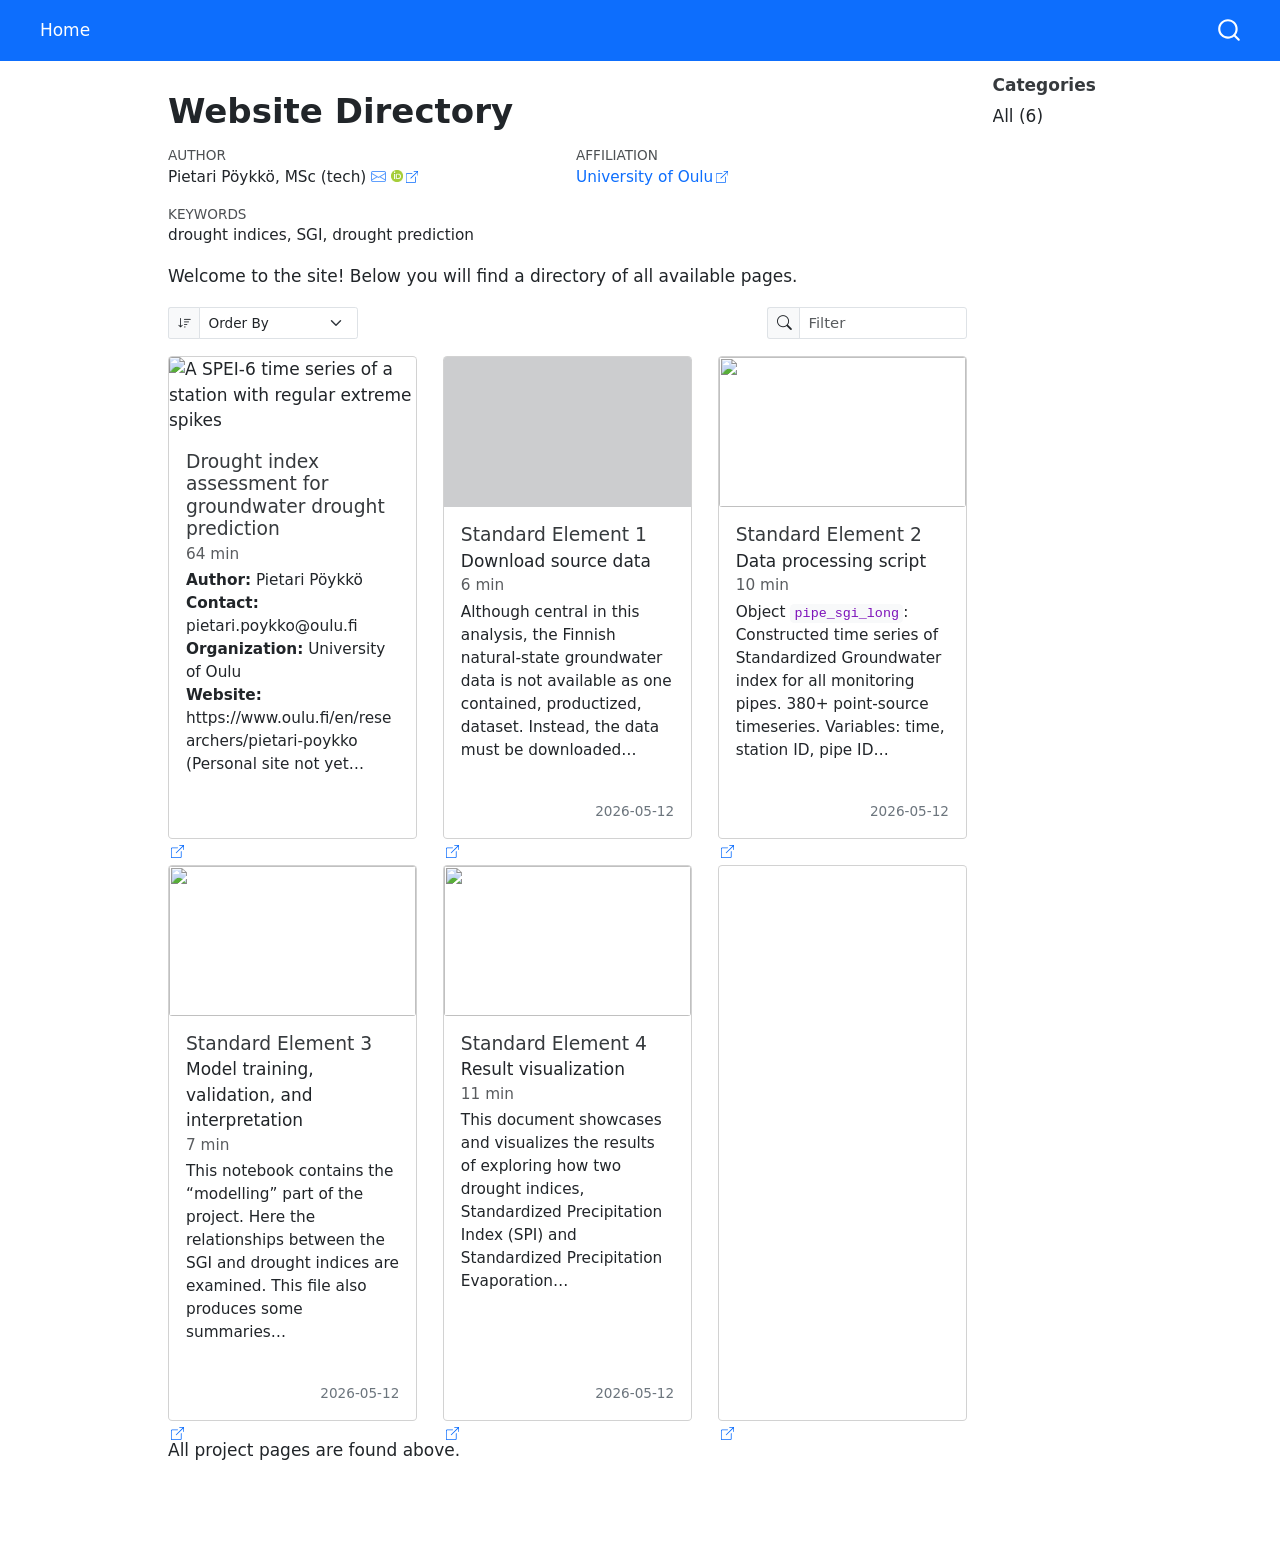
==== index.html @ c1beb2d9 "Built site for gh-pages" ====
<!DOCTYPE html>
<html xmlns="http://www.w3.org/1999/xhtml" lang="en" xml:lang="en"><head>

<meta charset="utf-8">
<meta name="generator" content="quarto-1.9.37">

<meta name="viewport" content="width=device-width, initial-scale=1.0, user-scalable=yes">

<meta name="author" content="Pietari Pöykkö">
<meta name="keywords" content="drought indices, SGI, drought prediction">

<title>Website Directory</title>
<style>

code{white-space: pre-wrap;}
span.smallcaps{font-variant: small-caps;}
div.columns{display: flex; gap: min(4vw, 1.5em);}
div.column{flex: auto; overflow-x: auto;}
div.hanging-indent{margin-left: 1.5em; text-indent: -1.5em;}
ul.task-list{list-style: none;}
ul.task-list li input[type="checkbox"] {
width: 0.8em;
margin: 0 0.8em 0.2em -1em;  vertical-align: middle;
}
</style>


<script>const headroomChanged = new CustomEvent("quarto-hrChanged", {
  detail: {},
  bubbles: true,
  cancelable: false,
  composed: false,
});

const announceDismiss = () => {
  const annEl = window.document.getElementById("quarto-announcement");
  if (annEl) {
    annEl.remove();

    const annId = annEl.getAttribute("data-announcement-id");
    window.localStorage.setItem(`quarto-announce-${annId}`, "true");
  }
};

const announceRegister = () => {
  const annEl = window.document.getElementById("quarto-announcement");
  if (annEl) {
    const annId = annEl.getAttribute("data-announcement-id");
    const isDismissed =
      window.localStorage.getItem(`quarto-announce-${annId}`) || false;
    if (isDismissed) {
      announceDismiss();
      return;
    } else {
      annEl.classList.remove("hidden");
    }

    const actionEl = annEl.querySelector(".quarto-announcement-action");
    if (actionEl) {
      actionEl.addEventListener("click", function (e) {
        e.preventDefault();
        // Hide the bar immediately
        announceDismiss();
      });
    }
  }
};

window.document.addEventListener("DOMContentLoaded", function () {
  let init = false;

  announceRegister();

  // Manage the back to top button, if one is present.
  let lastScrollTop = window.pageYOffset || document.documentElement.scrollTop;
  const scrollDownBuffer = 5;
  const scrollUpBuffer = 35;
  const btn = document.getElementById("quarto-back-to-top");
  const hideBackToTop = () => {
    btn.style.display = "none";
  };
  const showBackToTop = () => {
    btn.style.display = "inline-block";
  };
  if (btn) {
    window.document.addEventListener(
      "scroll",
      function () {
        const currentScrollTop =
          window.pageYOffset || document.documentElement.scrollTop;

        // Shows and hides the button 'intelligently' as the user scrolls
        if (currentScrollTop - scrollDownBuffer > lastScrollTop) {
          hideBackToTop();
          lastScrollTop = currentScrollTop <= 0 ? 0 : currentScrollTop;
        } else if (currentScrollTop < lastScrollTop - scrollUpBuffer) {
          showBackToTop();
          lastScrollTop = currentScrollTop <= 0 ? 0 : currentScrollTop;
        }

        // Show the button at the bottom, hides it at the top
        if (currentScrollTop <= 0) {
          hideBackToTop();
        } else if (
          window.innerHeight + currentScrollTop >=
          document.body.offsetHeight
        ) {
          showBackToTop();
        }
      },
      false
    );
  }

  function throttle(func, wait) {
    var timeout;
    return function () {
      const context = this;
      const args = arguments;
      const later = function () {
        clearTimeout(timeout);
        timeout = null;
        func.apply(context, args);
      };

      if (!timeout) {
        timeout = setTimeout(later, wait);
      }
    };
  }

  function headerOffset() {
    // Set an offset if there is are fixed top navbar
    const headerEl = window.document.querySelector("header.fixed-top");
    if (headerEl) {
      return headerEl.clientHeight;
    } else {
      return 0;
    }
  }

  function footerOffset() {
    const footerEl = window.document.querySelector("footer.footer");
    if (footerEl) {
      return footerEl.clientHeight;
    } else {
      return 0;
    }
  }

  function dashboardOffset() {
    const dashboardNavEl = window.document.getElementById(
      "quarto-dashboard-header"
    );
    if (dashboardNavEl !== null) {
      return dashboardNavEl.clientHeight;
    } else {
      return 0;
    }
  }

  function updateDocumentOffsetWithoutAnimation() {
    updateDocumentOffset(false);
  }

  function updateDocumentOffset(animated) {
    // set body offset
    const topOffset = headerOffset();
    const bodyOffset = topOffset + footerOffset() + dashboardOffset();
    const bodyEl = window.document.body;
    bodyEl.setAttribute("data-bs-offset", topOffset);
    bodyEl.style.paddingTop = topOffset + "px";

    // deal with sidebar offsets
    const sidebars = window.document.querySelectorAll(
      ".sidebar, .headroom-target"
    );
    sidebars.forEach((sidebar) => {
      if (!animated) {
        sidebar.classList.add("notransition");
        // Remove the no transition class after the animation has time to complete
        setTimeout(function () {
          sidebar.classList.remove("notransition");
        }, 201);
      }

      if (window.Headroom && sidebar.classList.contains("sidebar-unpinned")) {
        sidebar.style.top = "0";
        sidebar.style.maxHeight = "100vh";
      } else {
        sidebar.style.top = topOffset + "px";
        sidebar.style.maxHeight = "calc(100vh - " + topOffset + "px)";
      }
    });

    // allow space for footer
    const mainContainer = window.document.querySelector(".quarto-container");
    if (mainContainer) {
      mainContainer.style.minHeight = "calc(100vh - " + bodyOffset + "px)";
    }

    // link offset
    let linkStyle = window.document.querySelector("#quarto-target-style");
    if (!linkStyle) {
      linkStyle = window.document.createElement("style");
      linkStyle.setAttribute("id", "quarto-target-style");
      window.document.head.appendChild(linkStyle);
    }
    while (linkStyle.firstChild) {
      linkStyle.removeChild(linkStyle.firstChild);
    }
    if (topOffset > 0) {
      linkStyle.appendChild(
        window.document.createTextNode(`
      section:target::before {
        content: "";
        display: block;
        height: ${topOffset}px;
        margin: -${topOffset}px 0 0;
      }`)
      );
    }
    if (init) {
      window.dispatchEvent(headroomChanged);
    }
    init = true;
  }

  // initialize headroom
  var header = window.document.querySelector("#quarto-header");
  if (header && window.Headroom) {
    const headroom = new window.Headroom(header, {
      tolerance: 5,
      onPin: function () {
        const sidebars = window.document.querySelectorAll(
          ".sidebar, .headroom-target"
        );
        sidebars.forEach((sidebar) => {
          sidebar.classList.remove("sidebar-unpinned");
        });
        updateDocumentOffset();
      },
      onUnpin: function () {
        const sidebars = window.document.querySelectorAll(
          ".sidebar, .headroom-target"
        );
        sidebars.forEach((sidebar) => {
          sidebar.classList.add("sidebar-unpinned");
        });
        updateDocumentOffset();
      },
    });
    headroom.init();

    let frozen = false;
    window.quartoToggleHeadroom = function () {
      if (frozen) {
        headroom.unfreeze();
        frozen = false;
      } else {
        headroom.freeze();
        frozen = true;
      }
    };
  }

  window.addEventListener(
    "hashchange",
    function (e) {
      if (
        getComputedStyle(document.documentElement).scrollBehavior !== "smooth"
      ) {
        window.scrollTo(0, window.pageYOffset - headerOffset());
      }
    },
    false
  );

  // Observe size changed for the header
  const headerEl = window.document.querySelector("header.fixed-top");
  if (headerEl && window.ResizeObserver) {
    const observer = new window.ResizeObserver(() => {
      setTimeout(updateDocumentOffsetWithoutAnimation, 0);
    });
    observer.observe(headerEl, {
      attributes: true,
      childList: true,
      characterData: true,
    });
  } else {
    window.addEventListener(
      "resize",
      throttle(updateDocumentOffsetWithoutAnimation, 50)
    );
  }
  setTimeout(updateDocumentOffsetWithoutAnimation, 250);

  // fixup index.html links if we aren't on the filesystem
  if (window.location.protocol !== "file:") {
    const links = window.document.querySelectorAll("a");
    for (let i = 0; i < links.length; i++) {
      if (links[i].href) {
        links[i].dataset.originalHref = links[i].href;
        links[i].href = links[i].href.replace(/\/index\.html/, "/");
      }
    }

    // Fixup any sharing links that require urls
    // Append url to any sharing urls
    const sharingLinks = window.document.querySelectorAll(
      "a.sidebar-tools-main-item, a.quarto-navigation-tool, a.quarto-navbar-tools, a.quarto-navbar-tools-item"
    );
    for (let i = 0; i < sharingLinks.length; i++) {
      const sharingLink = sharingLinks[i];
      const href = sharingLink.getAttribute("href");
      if (href) {
        sharingLink.setAttribute(
          "href",
          href.replace("|url|", window.location.href)
        );
      }
    }

    // Scroll the active navigation item into view, if necessary
    const navSidebar = window.document.querySelector("nav#quarto-sidebar");
    if (navSidebar) {
      // Find the active item
      const activeItem = navSidebar.querySelector("li.sidebar-item a.active");
      if (activeItem) {
        // Wait for the scroll height and height to resolve by observing size changes on the
        // nav element that is scrollable
        const resizeObserver = new ResizeObserver((_entries) => {
          // The bottom of the element
          const elBottom = activeItem.offsetTop;
          const viewBottom = navSidebar.scrollTop + navSidebar.clientHeight;

          // The element height and scroll height are the same, then we are still loading
          if (viewBottom !== navSidebar.scrollHeight) {
            // Determine if the item isn't visible and scroll to it
            if (elBottom >= viewBottom) {
              navSidebar.scrollTop = elBottom;
            }

            // stop observing now since we've completed the scroll
            resizeObserver.unobserve(navSidebar);
          }
        });
        resizeObserver.observe(navSidebar);
      }
    }
  }
});
</script>
<script>/*!
 * headroom.js v0.12.0 - Give your page some headroom. Hide your header until you need it
 * Copyright (c) 2020 Nick Williams - http://wicky.nillia.ms/headroom.js
 * License: MIT
 */

!function(t,n){"object"==typeof exports&&"undefined"!=typeof module?module.exports=n():"function"==typeof define&&define.amd?define(n):(t=t||self).Headroom=n()}(this,function(){"use strict";function t(){return"undefined"!=typeof window}function d(t){return function(t){return t&&t.document&&function(t){return 9===t.nodeType}(t.document)}(t)?function(t){var n=t.document,o=n.body,s=n.documentElement;return{scrollHeight:function(){return Math.max(o.scrollHeight,s.scrollHeight,o.offsetHeight,s.offsetHeight,o.clientHeight,s.clientHeight)},height:function(){return t.innerHeight||s.clientHeight||o.clientHeight},scrollY:function(){return void 0!==t.pageYOffset?t.pageYOffset:(s||o.parentNode||o).scrollTop}}}(t):function(t){return{scrollHeight:function(){return Math.max(t.scrollHeight,t.offsetHeight,t.clientHeight)},height:function(){return Math.max(t.offsetHeight,t.clientHeight)},scrollY:function(){return t.scrollTop}}}(t)}function n(t,s,e){var n,o=function(){var n=!1;try{var t={get passive(){n=!0}};window.addEventListener("test",t,t),window.removeEventListener("test",t,t)}catch(t){n=!1}return n}(),i=!1,r=d(t),l=r.scrollY(),a={};function c(){var t=Math.round(r.scrollY()),n=r.height(),o=r.scrollHeight();a.scrollY=t,a.lastScrollY=l,a.direction=l<t?"down":"up",a.distance=Math.abs(t-l),a.isOutOfBounds=t<0||o<t+n,a.top=t<=s.offset[a.direction],a.bottom=o<=t+n,a.toleranceExceeded=a.distance>s.tolerance[a.direction],e(a),l=t,i=!1}function h(){i||(i=!0,n=requestAnimationFrame(c))}var u=!!o&&{passive:!0,capture:!1};return t.addEventListener("scroll",h,u),c(),{destroy:function(){cancelAnimationFrame(n),t.removeEventListener("scroll",h,u)}}}function o(t){return t===Object(t)?t:{down:t,up:t}}function s(t,n){n=n||{},Object.assign(this,s.options,n),this.classes=Object.assign({},s.options.classes,n.classes),this.elem=t,this.tolerance=o(this.tolerance),this.offset=o(this.offset),this.initialised=!1,this.frozen=!1}return s.prototype={constructor:s,init:function(){return s.cutsTheMustard&&!this.initialised&&(this.addClass("initial"),this.initialised=!0,setTimeout(function(t){t.scrollTracker=n(t.scroller,{offset:t.offset,tolerance:t.tolerance},t.update.bind(t))},100,this)),this},destroy:function(){this.initialised=!1,Object.keys(this.classes).forEach(this.removeClass,this),this.scrollTracker.destroy()},unpin:function(){!this.hasClass("pinned")&&this.hasClass("unpinned")||(this.addClass("unpinned"),this.removeClass("pinned"),this.onUnpin&&this.onUnpin.call(this))},pin:function(){this.hasClass("unpinned")&&(this.addClass("pinned"),this.removeClass("unpinned"),this.onPin&&this.onPin.call(this))},freeze:function(){this.frozen=!0,this.addClass("frozen")},unfreeze:function(){this.frozen=!1,this.removeClass("frozen")},top:function(){this.hasClass("top")||(this.addClass("top"),this.removeClass("notTop"),this.onTop&&this.onTop.call(this))},notTop:function(){this.hasClass("notTop")||(this.addClass("notTop"),this.removeClass("top"),this.onNotTop&&this.onNotTop.call(this))},bottom:function(){this.hasClass("bottom")||(this.addClass("bottom"),this.removeClass("notBottom"),this.onBottom&&this.onBottom.call(this))},notBottom:function(){this.hasClass("notBottom")||(this.addClass("notBottom"),this.removeClass("bottom"),this.onNotBottom&&this.onNotBottom.call(this))},shouldUnpin:function(t){return"down"===t.direction&&!t.top&&t.toleranceExceeded},shouldPin:function(t){return"up"===t.direction&&t.toleranceExceeded||t.top},addClass:function(t){this.elem.classList.add.apply(this.elem.classList,this.classes[t].split(" "))},removeClass:function(t){this.elem.classList.remove.apply(this.elem.classList,this.classes[t].split(" "))},hasClass:function(t){return this.classes[t].split(" ").every(function(t){return this.classList.contains(t)},this.elem)},update:function(t){t.isOutOfBounds||!0!==this.frozen&&(t.top?this.top():this.notTop(),t.bottom?this.bottom():this.notBottom(),this.shouldUnpin(t)?this.unpin():this.shouldPin(t)&&this.pin())}},s.options={tolerance:{up:0,down:0},offset:0,scroller:t()?window:null,classes:{frozen:"headroom--frozen",pinned:"headroom--pinned",unpinned:"headroom--unpinned",top:"headroom--top",notTop:"headroom--not-top",bottom:"headroom--bottom",notBottom:"headroom--not-bottom",initial:"headroom"}},s.cutsTheMustard=!!(t()&&function(){}.bind&&"classList"in document.documentElement&&Object.assign&&Object.keys&&requestAnimationFrame),s});
</script>
<script>/*!
 * clipboard.js v2.0.11
 * https://clipboardjs.com/
 *
 * Licensed MIT © Zeno Rocha
 */
!function(t,e){"object"==typeof exports&&"object"==typeof module?module.exports=e():"function"==typeof define&&define.amd?define([],e):"object"==typeof exports?exports.ClipboardJS=e():t.ClipboardJS=e()}(this,function(){return n={686:function(t,e,n){"use strict";n.d(e,{default:function(){return b}});var e=n(279),i=n.n(e),e=n(370),u=n.n(e),e=n(817),r=n.n(e);function c(t){try{return document.execCommand(t)}catch(t){return}}var a=function(t){t=r()(t);return c("cut"),t};function o(t,e){var n,o,t=(n=t,o="rtl"===document.documentElement.getAttribute("dir"),(t=document.createElement("textarea")).style.fontSize="12pt",t.style.border="0",t.style.padding="0",t.style.margin="0",t.style.position="absolute",t.style[o?"right":"left"]="-9999px",o=window.pageYOffset||document.documentElement.scrollTop,t.style.top="".concat(o,"px"),t.setAttribute("readonly",""),t.value=n,t);return e.container.appendChild(t),e=r()(t),c("copy"),t.remove(),e}var f=function(t){var e=1<arguments.length&&void 0!==arguments[1]?arguments[1]:{container:document.body},n="";return"string"==typeof t?n=o(t,e):t instanceof HTMLInputElement&&!["text","search","url","tel","password"].includes(null==t?void 0:t.type)?n=o(t.value,e):(n=r()(t),c("copy")),n};function l(t){return(l="function"==typeof Symbol&&"symbol"==typeof Symbol.iterator?function(t){return typeof t}:function(t){return t&&"function"==typeof Symbol&&t.constructor===Symbol&&t!==Symbol.prototype?"symbol":typeof t})(t)}var s=function(){var t=0<arguments.length&&void 0!==arguments[0]?arguments[0]:{},e=t.action,n=void 0===e?"copy":e,o=t.container,e=t.target,t=t.text;if("copy"!==n&&"cut"!==n)throw new Error('Invalid "action" value, use either "copy" or "cut"');if(void 0!==e){if(!e||"object"!==l(e)||1!==e.nodeType)throw new Error('Invalid "target" value, use a valid Element');if("copy"===n&&e.hasAttribute("disabled"))throw new Error('Invalid "target" attribute. Please use "readonly" instead of "disabled" attribute');if("cut"===n&&(e.hasAttribute("readonly")||e.hasAttribute("disabled")))throw new Error('Invalid "target" attribute. You can\'t cut text from elements with "readonly" or "disabled" attributes')}return t?f(t,{container:o}):e?"cut"===n?a(e):f(e,{container:o}):void 0};function p(t){return(p="function"==typeof Symbol&&"symbol"==typeof Symbol.iterator?function(t){return typeof t}:function(t){return t&&"function"==typeof Symbol&&t.constructor===Symbol&&t!==Symbol.prototype?"symbol":typeof t})(t)}function d(t,e){for(var n=0;n<e.length;n++){var o=e[n];o.enumerable=o.enumerable||!1,o.configurable=!0,"value"in o&&(o.writable=!0),Object.defineProperty(t,o.key,o)}}function y(t,e){return(y=Object.setPrototypeOf||function(t,e){return t.__proto__=e,t})(t,e)}function h(n){var o=function(){if("undefined"==typeof Reflect||!Reflect.construct)return!1;if(Reflect.construct.sham)return!1;if("function"==typeof Proxy)return!0;try{return Date.prototype.toString.call(Reflect.construct(Date,[],function(){})),!0}catch(t){return!1}}();return function(){var t,e=v(n);return t=o?(t=v(this).constructor,Reflect.construct(e,arguments,t)):e.apply(this,arguments),e=this,!(t=t)||"object"!==p(t)&&"function"!=typeof t?function(t){if(void 0!==t)return t;throw new ReferenceError("this hasn't been initialised - super() hasn't been called")}(e):t}}function v(t){return(v=Object.setPrototypeOf?Object.getPrototypeOf:function(t){return t.__proto__||Object.getPrototypeOf(t)})(t)}function m(t,e){t="data-clipboard-".concat(t);if(e.hasAttribute(t))return e.getAttribute(t)}var b=function(){!function(t,e){if("function"!=typeof e&&null!==e)throw new TypeError("Super expression must either be null or a function");t.prototype=Object.create(e&&e.prototype,{constructor:{value:t,writable:!0,configurable:!0}}),e&&y(t,e)}(r,i());var t,e,n,o=h(r);function r(t,e){var n;return function(t){if(!(t instanceof r))throw new TypeError("Cannot call a class as a function")}(this),(n=o.call(this)).resolveOptions(e),n.listenClick(t),n}return t=r,n=[{key:"copy",value:function(t){var e=1<arguments.length&&void 0!==arguments[1]?arguments[1]:{container:document.body};return f(t,e)}},{key:"cut",value:function(t){return a(t)}},{key:"isSupported",value:function(){var t=0<arguments.length&&void 0!==arguments[0]?arguments[0]:["copy","cut"],t="string"==typeof t?[t]:t,e=!!document.queryCommandSupported;return t.forEach(function(t){e=e&&!!document.queryCommandSupported(t)}),e}}],(e=[{key:"resolveOptions",value:function(){var t=0<arguments.length&&void 0!==arguments[0]?arguments[0]:{};this.action="function"==typeof t.action?t.action:this.defaultAction,this.target="function"==typeof t.target?t.target:this.defaultTarget,this.text="function"==typeof t.text?t.text:this.defaultText,this.container="object"===p(t.container)?t.container:document.body}},{key:"listenClick",value:function(t){var e=this;this.listener=u()(t,"click",function(t){return e.onClick(t)})}},{key:"onClick",value:function(t){var e=t.delegateTarget||t.currentTarget,n=this.action(e)||"copy",t=s({action:n,container:this.container,target:this.target(e),text:this.text(e)});this.emit(t?"success":"error",{action:n,text:t,trigger:e,clearSelection:function(){e&&e.focus(),window.getSelection().removeAllRanges()}})}},{key:"defaultAction",value:function(t){return m("action",t)}},{key:"defaultTarget",value:function(t){t=m("target",t);if(t)return document.querySelector(t)}},{key:"defaultText",value:function(t){return m("text",t)}},{key:"destroy",value:function(){this.listener.destroy()}}])&&d(t.prototype,e),n&&d(t,n),r}()},828:function(t){var e;"undefined"==typeof Element||Element.prototype.matches||((e=Element.prototype).matches=e.matchesSelector||e.mozMatchesSelector||e.msMatchesSelector||e.oMatchesSelector||e.webkitMatchesSelector),t.exports=function(t,e){for(;t&&9!==t.nodeType;){if("function"==typeof t.matches&&t.matches(e))return t;t=t.parentNode}}},438:function(t,e,n){var u=n(828);function i(t,e,n,o,r){var i=function(e,n,t,o){return function(t){t.delegateTarget=u(t.target,n),t.delegateTarget&&o.call(e,t)}}.apply(this,arguments);return t.addEventListener(n,i,r),{destroy:function(){t.removeEventListener(n,i,r)}}}t.exports=function(t,e,n,o,r){return"function"==typeof t.addEventListener?i.apply(null,arguments):"function"==typeof n?i.bind(null,document).apply(null,arguments):("string"==typeof t&&(t=document.querySelectorAll(t)),Array.prototype.map.call(t,function(t){return i(t,e,n,o,r)}))}},879:function(t,n){n.node=function(t){return void 0!==t&&t instanceof HTMLElement&&1===t.nodeType},n.nodeList=function(t){var e=Object.prototype.toString.call(t);return void 0!==t&&("[object NodeList]"===e||"[object HTMLCollection]"===e)&&"length"in t&&(0===t.length||n.node(t[0]))},n.string=function(t){return"string"==typeof t||t instanceof String},n.fn=function(t){return"[object Function]"===Object.prototype.toString.call(t)}},370:function(t,e,n){var f=n(879),l=n(438);t.exports=function(t,e,n){if(!t&&!e&&!n)throw new Error("Missing required arguments");if(!f.string(e))throw new TypeError("Second argument must be a String");if(!f.fn(n))throw new TypeError("Third argument must be a Function");if(f.node(t))return c=e,a=n,(u=t).addEventListener(c,a),{destroy:function(){u.removeEventListener(c,a)}};if(f.nodeList(t))return o=t,r=e,i=n,Array.prototype.forEach.call(o,function(t){t.addEventListener(r,i)}),{destroy:function(){Array.prototype.forEach.call(o,function(t){t.removeEventListener(r,i)})}};if(f.string(t))return t=t,e=e,n=n,l(document.body,t,e,n);throw new TypeError("First argument must be a String, HTMLElement, HTMLCollection, or NodeList");var o,r,i,u,c,a}},817:function(t){t.exports=function(t){var e,n="SELECT"===t.nodeName?(t.focus(),t.value):"INPUT"===t.nodeName||"TEXTAREA"===t.nodeName?((e=t.hasAttribute("readonly"))||t.setAttribute("readonly",""),t.select(),t.setSelectionRange(0,t.value.length),e||t.removeAttribute("readonly"),t.value):(t.hasAttribute("contenteditable")&&t.focus(),n=window.getSelection(),(e=document.createRange()).selectNodeContents(t),n.removeAllRanges(),n.addRange(e),n.toString());return n}},279:function(t){function e(){}e.prototype={on:function(t,e,n){var o=this.e||(this.e={});return(o[t]||(o[t]=[])).push({fn:e,ctx:n}),this},once:function(t,e,n){var o=this;function r(){o.off(t,r),e.apply(n,arguments)}return r._=e,this.on(t,r,n)},emit:function(t){for(var e=[].slice.call(arguments,1),n=((this.e||(this.e={}))[t]||[]).slice(),o=0,r=n.length;o<r;o++)n[o].fn.apply(n[o].ctx,e);return this},off:function(t,e){var n=this.e||(this.e={}),o=n[t],r=[];if(o&&e)for(var i=0,u=o.length;i<u;i++)o[i].fn!==e&&o[i].fn._!==e&&r.push(o[i]);return r.length?n[t]=r:delete n[t],this}},t.exports=e,t.exports.TinyEmitter=e}},r={},o.n=function(t){var e=t&&t.__esModule?function(){return t.default}:function(){return t};return o.d(e,{a:e}),e},o.d=function(t,e){for(var n in e)o.o(e,n)&&!o.o(t,n)&&Object.defineProperty(t,n,{enumerable:!0,get:e[n]})},o.o=function(t,e){return Object.prototype.hasOwnProperty.call(t,e)},o(686).default;function o(t){if(r[t])return r[t].exports;var e=r[t]={exports:{}};return n[t](e,e.exports,o),e.exports}var n,r});</script>
<script>/*! @algolia/autocomplete-js 1.19.1 | MIT License | © Algolia, Inc. and contributors | https://github.com/algolia/autocomplete */
!function(e,t){"object"==typeof exports&&"undefined"!=typeof module?t(exports):"function"==typeof define&&define.amd?define(["exports"],t):t((e="undefined"!=typeof globalThis?globalThis:e||self)["@algolia/autocomplete-js"]={})}(this,(function(e){"use strict";function t(e,t){var n=Object.keys(e);if(Object.getOwnPropertySymbols){var r=Object.getOwnPropertySymbols(e);t&&(r=r.filter((function(t){return Object.getOwnPropertyDescriptor(e,t).enumerable}))),n.push.apply(n,r)}return n}function n(e){for(var n=1;n<arguments.length;n++){var r=null!=arguments[n]?arguments[n]:{};n%2?t(Object(r),!0).forEach((function(t){o(e,t,r[t])})):Object.getOwnPropertyDescriptors?Object.defineProperties(e,Object.getOwnPropertyDescriptors(r)):t(Object(r)).forEach((function(t){Object.defineProperty(e,t,Object.getOwnPropertyDescriptor(r,t))}))}return e}function r(e){return r="function"==typeof Symbol&&"symbol"==typeof Symbol.iterator?function(e){return typeof e}:function(e){return e&&"function"==typeof Symbol&&e.constructor===Symbol&&e!==Symbol.prototype?"symbol":typeof e},r(e)}function o(e,t,n){return(t=function(e){var t=function(e,t){if("object"!=typeof e||null===e)return e;var n=e[Symbol.toPrimitive];if(void 0!==n){var r=n.call(e,t||"default");if("object"!=typeof r)return r;throw new TypeError("@@toPrimitive must return a primitive value.")}return("string"===t?String:Number)(e)}(e,"string");return"symbol"==typeof t?t:String(t)}(t))in e?Object.defineProperty(e,t,{value:n,enumerable:!0,configurable:!0,writable:!0}):e[t]=n,e}function i(){return i=Object.assign?Object.assign.bind():function(e){for(var t=1;t<arguments.length;t++){var n=arguments[t];for(var r in n)Object.prototype.hasOwnProperty.call(n,r)&&(e[r]=n[r])}return e},i.apply(this,arguments)}function u(e,t){if(null==e)return{};var n,r,o=function(e,t){if(null==e)return{};var n,r,o={},i=Object.keys(e);for(r=0;r<i.length;r++)n=i[r],t.indexOf(n)>=0||(o[n]=e[n]);return o}(e,t);if(Object.getOwnPropertySymbols){var i=Object.getOwnPropertySymbols(e);for(r=0;r<i.length;r++)n=i[r],t.indexOf(n)>=0||Object.prototype.propertyIsEnumerable.call(e,n)&&(o[n]=e[n])}return o}function a(e,t){return function(e){if(Array.isArray(e))return e}(e)||function(e,t){var n=null==e?null:"undefined"!=typeof Symbol&&e[Symbol.iterator]||e["@@iterator"];if(null!=n){var r,o,i,u,a=[],l=!0,c=!1;try{if(i=(n=n.call(e)).next,0===t){if(Object(n)!==n)return;l=!1}else for(;!(l=(r=i.call(n)).done)&&(a.push(r.value),a.length!==t);l=!0);}catch(e){c=!0,o=e}finally{try{if(!l&&null!=n.return&&(u=n.return(),Object(u)!==u))return}finally{if(c)throw o}}return a}}(e,t)||c(e,t)||function(){throw new TypeError("Invalid attempt to destructure non-iterable instance.\nIn order to be iterable, non-array objects must have a [Symbol.iterator]() method.")}()}function l(e){return function(e){if(Array.isArray(e))return s(e)}(e)||function(e){if("undefined"!=typeof Symbol&&null!=e[Symbol.iterator]||null!=e["@@iterator"])return Array.from(e)}(e)||c(e)||function(){throw new TypeError("Invalid attempt to spread non-iterable instance.\nIn order to be iterable, non-array objects must have a [Symbol.iterator]() method.")}()}function c(e,t){if(e){if("string"==typeof e)return s(e,t);var n=Object.prototype.toString.call(e).slice(8,-1);return"Object"===n&&e.constructor&&(n=e.constructor.name),"Map"===n||"Set"===n?Array.from(e):"Arguments"===n||/^(?:Ui|I)nt(?:8|16|32)(?:Clamped)?Array$/.test(n)?s(e,t):void 0}}function s(e,t){(null==t||t>e.length)&&(t=e.length);for(var n=0,r=new Array(t);n<t;n++)r[n]=e[n];return r}function f(e){return{current:e}}function p(e,t){var n=void 0;return function(){for(var r=arguments.length,o=new Array(r),i=0;i<r;i++)o[i]=arguments[i];n&&clearTimeout(n),n=setTimeout((function(){return e.apply(void 0,o)}),t)}}function m(e){return e.reduce((function(e,t){return e.concat(t)}),[])}var v=0;function d(){return"autocomplete-".concat(v++)}function y(e,t){return t.reduce((function(e,t){return e&&e[t]}),e)}function b(e){return 0===e.collections.length?0:e.collections.reduce((function(e,t){return e+t.items.length}),0)}function g(e){return e!==Object(e)}function h(e,t){if(e===t)return!0;if(g(e)||g(t)||"function"==typeof e||"function"==typeof t)return e===t;if(Object.keys(e).length!==Object.keys(t).length)return!1;for(var n=0,r=Object.keys(e);n<r.length;n++){var o=r[n];if(!(o in t))return!1;if(!h(e[o],t[o]))return!1}return!0}var _=function(){};var O="1.19.1",S=[{segment:"autocomplete-core",version:O}];function j(e){var t=e.item,n=e.items,r=void 0===n?[]:n;return{index:t.__autocomplete_indexName,items:[t],positions:[1+r.findIndex((function(e){return e.objectID===t.objectID}))],queryID:t.__autocomplete_queryID,algoliaSource:["autocomplete"]}}function P(e,t){return function(e){if(Array.isArray(e))return e}(e)||function(e,t){var n=null==e?null:"undefined"!=typeof Symbol&&e[Symbol.iterator]||e["@@iterator"];if(null!=n){var r,o,i,u,a=[],l=!0,c=!1;try{if(i=(n=n.call(e)).next,0===t){if(Object(n)!==n)return;l=!1}else for(;!(l=(r=i.call(n)).done)&&(a.push(r.value),a.length!==t);l=!0);}catch(e){c=!0,o=e}finally{try{if(!l&&null!=n.return&&(u=n.return(),Object(u)!==u))return}finally{if(c)throw o}}return a}}(e,t)||function(e,t){if(!e)return;if("string"==typeof e)return w(e,t);var n=Object.prototype.toString.call(e).slice(8,-1);"Object"===n&&e.constructor&&(n=e.constructor.name);if("Map"===n||"Set"===n)return Array.from(e);if("Arguments"===n||/^(?:Ui|I)nt(?:8|16|32)(?:Clamped)?Array$/.test(n))return w(e,t)}(e,t)||function(){throw new TypeError("Invalid attempt to destructure non-iterable instance.\nIn order to be iterable, non-array objects must have a [Symbol.iterator]() method.")}()}function w(e,t){(null==t||t>e.length)&&(t=e.length);for(var n=0,r=new Array(t);n<t;n++)r[n]=e[n];return r}var I=["items"],A=["items"];function E(e){return E="function"==typeof Symbol&&"symbol"==typeof Symbol.iterator?function(e){return typeof e}:function(e){return e&&"function"==typeof Symbol&&e.constructor===Symbol&&e!==Symbol.prototype?"symbol":typeof e},E(e)}function D(e){return function(e){if(Array.isArray(e))return C(e)}(e)||function(e){if("undefined"!=typeof Symbol&&null!=e[Symbol.iterator]||null!=e["@@iterator"])return Array.from(e)}(e)||function(e,t){if(!e)return;if("string"==typeof e)return C(e,t);var n=Object.prototype.toString.call(e).slice(8,-1);"Object"===n&&e.constructor&&(n=e.constructor.name);if("Map"===n||"Set"===n)return Array.from(e);if("Arguments"===n||/^(?:Ui|I)nt(?:8|16|32)(?:Clamped)?Array$/.test(n))return C(e,t)}(e)||function(){throw new TypeError("Invalid attempt to spread non-iterable instance.\nIn order to be iterable, non-array objects must have a [Symbol.iterator]() method.")}()}function C(e,t){(null==t||t>e.length)&&(t=e.length);for(var n=0,r=new Array(t);n<t;n++)r[n]=e[n];return r}function k(e,t){if(null==e)return{};var n,r,o=function(e,t){if(null==e)return{};var n,r,o={},i=Object.keys(e);for(r=0;r<i.length;r++)n=i[r],t.indexOf(n)>=0||(o[n]=e[n]);return o}(e,t);if(Object.getOwnPropertySymbols){var i=Object.getOwnPropertySymbols(e);for(r=0;r<i.length;r++)n=i[r],t.indexOf(n)>=0||Object.prototype.propertyIsEnumerable.call(e,n)&&(o[n]=e[n])}return o}function x(e,t){var n=Object.keys(e);if(Object.getOwnPropertySymbols){var r=Object.getOwnPropertySymbols(e);t&&(r=r.filter((function(t){return Object.getOwnPropertyDescriptor(e,t).enumerable}))),n.push.apply(n,r)}return n}function N(e){for(var t=1;t<arguments.length;t++){var n=null!=arguments[t]?arguments[t]:{};t%2?x(Object(n),!0).forEach((function(t){T(e,t,n[t])})):Object.getOwnPropertyDescriptors?Object.defineProperties(e,Object.getOwnPropertyDescriptors(n)):x(Object(n)).forEach((function(t){Object.defineProperty(e,t,Object.getOwnPropertyDescriptor(n,t))}))}return e}function T(e,t,n){return(t=function(e){var t=function(e,t){if("object"!==E(e)||null===e)return e;var n=e[Symbol.toPrimitive];if(void 0!==n){var r=n.call(e,t||"default");if("object"!==E(r))return r;throw new TypeError("@@toPrimitive must return a primitive value.")}return("string"===t?String:Number)(e)}(e,"string");return"symbol"===E(t)?t:String(t)}(t))in e?Object.defineProperty(e,t,{value:n,enumerable:!0,configurable:!0,writable:!0}):e[t]=n,e}function q(e){for(var t=arguments.length>1&&void 0!==arguments[1]?arguments[1]:20,n=[],r=0;r<e.objectIDs.length;r+=t)n.push(N(N({},e),{},{objectIDs:e.objectIDs.slice(r,r+t)}));return n}function B(e){return e.map((function(e){var t=e.items,n=k(e,I);return N(N({},n),{},{objectIDs:(null==t?void 0:t.map((function(e){return e.objectID})))||n.objectIDs})}))}function R(e){var t,n,r,o=(t=P((e.version||"").split(".").map(Number),2),n=t[0],r=t[1],n>=3||2===n&&r>=4||1===n&&r>=10);function i(t,n,r){if(o&&void 0!==r){var i=r[0].__autocomplete_algoliaCredentials,u={"X-Algolia-Application-Id":i.appId,"X-Algolia-API-Key":i.apiKey};e.apply(void 0,[t].concat(D(n),[{headers:u}]))}else e.apply(void 0,[t].concat(D(n)))}return{init:function(t,n){e("init",{appId:t,apiKey:n})},setAuthenticatedUserToken:function(t){e("setAuthenticatedUserToken",t)},setUserToken:function(t){e("setUserToken",t)},clickedObjectIDsAfterSearch:function(){for(var e=arguments.length,t=new Array(e),n=0;n<e;n++)t[n]=arguments[n];t.length>0&&i("clickedObjectIDsAfterSearch",B(t),t[0].items)},clickedObjectIDs:function(){for(var e=arguments.length,t=new Array(e),n=0;n<e;n++)t[n]=arguments[n];t.length>0&&i("clickedObjectIDs",B(t),t[0].items)},clickedFilters:function(){for(var t=arguments.length,n=new Array(t),r=0;r<t;r++)n[r]=arguments[r];n.length>0&&e.apply(void 0,["clickedFilters"].concat(n))},convertedObjectIDsAfterSearch:function(){for(var e=arguments.length,t=new Array(e),n=0;n<e;n++)t[n]=arguments[n];t.length>0&&i("convertedObjectIDsAfterSearch",B(t),t[0].items)},convertedObjectIDs:function(){for(var e=arguments.length,t=new Array(e),n=0;n<e;n++)t[n]=arguments[n];t.length>0&&i("convertedObjectIDs",B(t),t[0].items)},convertedFilters:function(){for(var t=arguments.length,n=new Array(t),r=0;r<t;r++)n[r]=arguments[r];n.length>0&&e.apply(void 0,["convertedFilters"].concat(n))},viewedObjectIDs:function(){for(var e=arguments.length,t=new Array(e),n=0;n<e;n++)t[n]=arguments[n];t.length>0&&t.reduce((function(e,t){var n=t.items,r=k(t,A);return[].concat(D(e),D(q(N(N({},r),{},{objectIDs:(null==n?void 0:n.map((function(e){return e.objectID})))||r.objectIDs})).map((function(e){return{items:n,payload:e}}))))}),[]).forEach((function(e){var t=e.items;return i("viewedObjectIDs",[e.payload],t)}))},viewedFilters:function(){for(var t=arguments.length,n=new Array(t),r=0;r<t;r++)n[r]=arguments[r];n.length>0&&e.apply(void 0,["viewedFilters"].concat(n))}}}function L(e){var t=e.items.reduce((function(e,t){var n;return e[t.__autocomplete_indexName]=(null!==(n=e[t.__autocomplete_indexName])&&void 0!==n?n:[]).concat(t),e}),{});return Object.keys(t).map((function(e){return{index:e,items:t[e],algoliaSource:["autocomplete"]}}))}function F(e){return e.objectID&&e.__autocomplete_indexName&&e.__autocomplete_queryID}function U(e){return U="function"==typeof Symbol&&"symbol"==typeof Symbol.iterator?function(e){return typeof e}:function(e){return e&&"function"==typeof Symbol&&e.constructor===Symbol&&e!==Symbol.prototype?"symbol":typeof e},U(e)}function M(e){return function(e){if(Array.isArray(e))return H(e)}(e)||function(e){if("undefined"!=typeof Symbol&&null!=e[Symbol.iterator]||null!=e["@@iterator"])return Array.from(e)}(e)||function(e,t){if(!e)return;if("string"==typeof e)return H(e,t);var n=Object.prototype.toString.call(e).slice(8,-1);"Object"===n&&e.constructor&&(n=e.constructor.name);if("Map"===n||"Set"===n)return Array.from(e);if("Arguments"===n||/^(?:Ui|I)nt(?:8|16|32)(?:Clamped)?Array$/.test(n))return H(e,t)}(e)||function(){throw new TypeError("Invalid attempt to spread non-iterable instance.\nIn order to be iterable, non-array objects must have a [Symbol.iterator]() method.")}()}function H(e,t){(null==t||t>e.length)&&(t=e.length);for(var n=0,r=new Array(t);n<t;n++)r[n]=e[n];return r}function V(e,t){var n=Object.keys(e);if(Object.getOwnPropertySymbols){var r=Object.getOwnPropertySymbols(e);t&&(r=r.filter((function(t){return Object.getOwnPropertyDescriptor(e,t).enumerable}))),n.push.apply(n,r)}return n}function W(e){for(var t=1;t<arguments.length;t++){var n=null!=arguments[t]?arguments[t]:{};t%2?V(Object(n),!0).forEach((function(t){Q(e,t,n[t])})):Object.getOwnPropertyDescriptors?Object.defineProperties(e,Object.getOwnPropertyDescriptors(n)):V(Object(n)).forEach((function(t){Object.defineProperty(e,t,Object.getOwnPropertyDescriptor(n,t))}))}return e}function Q(e,t,n){return(t=function(e){var t=function(e,t){if("object"!==U(e)||null===e)return e;var n=e[Symbol.toPrimitive];if(void 0!==n){var r=n.call(e,t||"default");if("object"!==U(r))return r;throw new TypeError("@@toPrimitive must return a primitive value.")}return("string"===t?String:Number)(e)}(e,"string");return"symbol"===U(t)?t:String(t)}(t))in e?Object.defineProperty(e,t,{value:n,enumerable:!0,configurable:!0,writable:!0}):e[t]=n,e}var K="2.15.0",$="https://cdn.jsdelivr.net/npm/search-insights@".concat(K,"/dist/search-insights.min.js"),z=p((function(e){var t=e.onItemsChange,n=e.items,r=e.insights,o=e.state;t({insights:r,insightsEvents:L({items:n}).map((function(e){return W({eventName:"Items Viewed"},e)})),state:o})}),400);function G(e){var t=function(e){return W({onItemsChange:function(e){var t=e.insights,n=e.insightsEvents,r=e.state;t.viewedObjectIDs.apply(t,M(n.map((function(e){return W(W({},e),{},{algoliaSource:J(e.algoliaSource,r.context)})}))))},onSelect:function(e){var t=e.insights,n=e.insightsEvents,r=e.state;t.clickedObjectIDsAfterSearch.apply(t,M(n.map((function(e){return W(W({},e),{},{algoliaSource:J(e.algoliaSource,r.context)})}))))},onActive:_,__autocomplete_clickAnalytics:!0},e)}(e),n=t.insightsClient,r=t.insightsInitParams,o=t.onItemsChange,i=t.onSelect,u=t.onActive,a=t.__autocomplete_clickAnalytics,l=n;if(n||function(e){if("undefined"!=typeof window)e({window:window})}((function(e){var t=e.window,n=t.AlgoliaAnalyticsObject||"aa";"string"==typeof n&&(l=t[n]),l||(t.AlgoliaAnalyticsObject=n,t[n]||(t[n]=function(){t[n].queue||(t[n].queue=[]);for(var e=arguments.length,r=new Array(e),o=0;o<e;o++)r[o]=arguments[o];t[n].queue.push(r)}),t[n].version=K,l=t[n],function(e){var t="[Autocomplete]: Could not load search-insights.js. Please load it manually following https://alg.li/insights-autocomplete";try{var n=e.document.createElement("script");n.async=!0,n.src=$,n.onerror=function(){console.error(t)},document.body.appendChild(n)}catch(e){console.error(t)}}(t))})),!l)return{};r&&l("init",W({partial:!0},r));var c=R(l),s=f([]),m=p((function(e){var t=e.state;if(t.isOpen){var n=t.collections.reduce((function(e,t){return[].concat(M(e),M(t.items))}),[]).filter(F);h(s.current.map((function(e){return e.objectID})),n.map((function(e){return e.objectID})))||(s.current=n,n.length>0&&z({onItemsChange:o,items:n,insights:c,state:t}))}}),0);return{name:"aa.algoliaInsightsPlugin",subscribe:function(e){var t=e.setContext,n=e.onSelect,r=e.onActive;function o(e){t({algoliaInsightsPlugin:{__algoliaSearchParameters:W(W({},a?{clickAnalytics:!0}:{}),e?{userToken:X(e)}:{}),insights:c}})}l("addAlgoliaAgent","insights-plugin"),o(),l("onUserTokenChange",(function(e){o(e)})),l("getUserToken",null,(function(e,t){o(t)})),n((function(e){var t=e.item,n=e.state,r=e.event,o=e.source;F(t)&&i({state:n,event:r,insights:c,item:t,insightsEvents:[W({eventName:"Item Selected"},j({item:t,items:o.getItems().filter(F)}))]})})),r((function(e){var t=e.item,n=e.source,r=e.state,o=e.event;F(t)&&u({state:r,event:o,insights:c,item:t,insightsEvents:[W({eventName:"Item Active"},j({item:t,items:n.getItems().filter(F)}))]})}))},onStateChange:function(e){var t=e.state;m({state:t})},__autocomplete_pluginOptions:e}}function J(){var e,t=arguments.length>0&&void 0!==arguments[0]?arguments[0]:[],n=arguments.length>1?arguments[1]:void 0;return[].concat(M(t),["autocomplete-internal"],M(null!==(e=n.algoliaInsightsPlugin)&&void 0!==e&&e.__automaticInsights?["autocomplete-automatic"]:[]))}function X(e){return"number"==typeof e?e.toString():e}function Y(e,t){var n=t;return{then:function(t,r){return Y(e.then(ee(t,n,e),ee(r,n,e)),n)},catch:function(t){return Y(e.catch(ee(t,n,e)),n)},finally:function(t){return t&&n.onCancelList.push(t),Y(e.finally(ee(t&&function(){return n.onCancelList=[],t()},n,e)),n)},cancel:function(){n.isCanceled=!0;var e=n.onCancelList;n.onCancelList=[],e.forEach((function(e){e()}))},isCanceled:function(){return!0===n.isCanceled}}}function Z(e){return Y(e,{isCanceled:!1,onCancelList:[]})}function ee(e,t,n){return e?function(n){return t.isCanceled?n:e(n)}:n}var te,ne=!0;function re(e,t,n,r){if(!n)return null;if(e<0&&(null===t||null!==r&&0===t))return n+e;var o=(null===t?-1:t)+e;return o<=-1||o>=n?null===r?null:0:o}function oe(e,t){var n=Object.keys(e);if(Object.getOwnPropertySymbols){var r=Object.getOwnPropertySymbols(e);t&&(r=r.filter((function(t){return Object.getOwnPropertyDescriptor(e,t).enumerable}))),n.push.apply(n,r)}return n}function ie(e){for(var t=1;t<arguments.length;t++){var n=null!=arguments[t]?arguments[t]:{};t%2?oe(Object(n),!0).forEach((function(t){ue(e,t,n[t])})):Object.getOwnPropertyDescriptors?Object.defineProperties(e,Object.getOwnPropertyDescriptors(n)):oe(Object(n)).forEach((function(t){Object.defineProperty(e,t,Object.getOwnPropertyDescriptor(n,t))}))}return e}function ue(e,t,n){return(t=function(e){var t=function(e,t){if("object"!==ae(e)||null===e)return e;var n=e[Symbol.toPrimitive];if(void 0!==n){var r=n.call(e,t||"default");if("object"!==ae(r))return r;throw new TypeError("@@toPrimitive must return a primitive value.")}return("string"===t?String:Number)(e)}(e,"string");return"symbol"===ae(t)?t:String(t)}(t))in e?Object.defineProperty(e,t,{value:n,enumerable:!0,configurable:!0,writable:!0}):e[t]=n,e}function ae(e){return ae="function"==typeof Symbol&&"symbol"==typeof Symbol.iterator?function(e){return typeof e}:function(e){return e&&"function"==typeof Symbol&&e.constructor===Symbol&&e!==Symbol.prototype?"symbol":typeof e},ae(e)}function le(e,t){var n="undefined"!=typeof Symbol&&e[Symbol.iterator]||e["@@iterator"];if(!n){if(Array.isArray(e)||(n=function(e,t){if(!e)return;if("string"==typeof e)return ce(e,t);var n=Object.prototype.toString.call(e).slice(8,-1);"Object"===n&&e.constructor&&(n=e.constructor.name);if("Map"===n||"Set"===n)return Array.from(e);if("Arguments"===n||/^(?:Ui|I)nt(?:8|16|32)(?:Clamped)?Array$/.test(n))return ce(e,t)}(e))||t&&e&&"number"==typeof e.length){n&&(e=n);var r=0,o=function(){};return{s:o,n:function(){return r>=e.length?{done:!0}:{done:!1,value:e[r++]}},e:function(e){throw e},f:o}}throw new TypeError("Invalid attempt to iterate non-iterable instance.\nIn order to be iterable, non-array objects must have a [Symbol.iterator]() method.")}var i,u=!0,a=!1;return{s:function(){n=n.call(e)},n:function(){var e=n.next();return u=e.done,e},e:function(e){a=!0,i=e},f:function(){try{u||null==n.return||n.return()}finally{if(a)throw i}}}}function ce(e,t){(null==t||t>e.length)&&(t=e.length);for(var n=0,r=new Array(t);n<t;n++)r[n]=e[n];return r}var se=function(e,t){var n,r=!1,o=[],i=le(e);try{for(i.s();!(n=i.n()).done;){var u,a,l,c=null===(u=n.value.__autocomplete_pluginOptions)||void 0===u||null===(a=(l=u).awaitSubmit)||void 0===a?void 0:a.call(l);if("number"==typeof c)o.push(c);else if(!0===c){r=!0;break}}}catch(e){i.e(e)}finally{i.f()}return r?t.wait():o.length>0?t.wait(Math.max.apply(Math,o)):void 0};function fe(e){var t=function(e){var t=e.collections.map((function(e){return e.items.length})).reduce((function(e,t,n){var r=(e[n-1]||0)+t;return e.push(r),e}),[]).reduce((function(t,n){return n<=e.activeItemId?t+1:t}),0);return e.collections[t]}(e);if(!t)return null;var n=t.items[function(e){for(var t=e.state,n=e.collection,r=!1,o=0,i=0;!1===r;){var u=t.collections[o];if(u===n){r=!0;break}i+=u.items.length,o++}return t.activeItemId-i}({state:e,collection:t})],r=t.source;return{item:n,itemInputValue:r.getItemInputValue({item:n,state:e}),itemUrl:r.getItemUrl({item:n,state:e}),source:r}}function pe(e,t,n){return[e,null==n?void 0:n.sourceId,t].filter(Boolean).join("-").replace(/\s/g,"")}var me=/((gt|sm)-|galaxy nexus)|samsung[- ]|samsungbrowser/i;function ve(e){return e.nativeEvent||e}function de(e){return de="function"==typeof Symbol&&"symbol"==typeof Symbol.iterator?function(e){return typeof e}:function(e){return e&&"function"==typeof Symbol&&e.constructor===Symbol&&e!==Symbol.prototype?"symbol":typeof e},de(e)}function ye(e,t){var n=Object.keys(e);if(Object.getOwnPropertySymbols){var r=Object.getOwnPropertySymbols(e);t&&(r=r.filter((function(t){return Object.getOwnPropertyDescriptor(e,t).enumerable}))),n.push.apply(n,r)}return n}function be(e,t,n){return(t=function(e){var t=function(e,t){if("object"!==de(e)||null===e)return e;var n=e[Symbol.toPrimitive];if(void 0!==n){var r=n.call(e,t||"default");if("object"!==de(r))return r;throw new TypeError("@@toPrimitive must return a primitive value.")}return("string"===t?String:Number)(e)}(e,"string");return"symbol"===de(t)?t:String(t)}(t))in e?Object.defineProperty(e,t,{value:n,enumerable:!0,configurable:!0,writable:!0}):e[t]=n,e}function ge(e,t,n){var r,o=t.initialState;return{getState:function(){return o},dispatch:function(r,i){var u=function(e){for(var t=1;t<arguments.length;t++){var n=null!=arguments[t]?arguments[t]:{};t%2?ye(Object(n),!0).forEach((function(t){be(e,t,n[t])})):Object.getOwnPropertyDescriptors?Object.defineProperties(e,Object.getOwnPropertyDescriptors(n)):ye(Object(n)).forEach((function(t){Object.defineProperty(e,t,Object.getOwnPropertyDescriptor(n,t))}))}return e}({},o);o=e(o,{type:r,props:t,payload:i}),n({state:o,prevState:u})},pendingRequests:(r=[],{add:function(e){return r.push(e),e.finally((function(){r=r.filter((function(t){return t!==e}))}))},cancelAll:function(){r.forEach((function(e){return e.cancel()}))},isEmpty:function(){return 0===r.length},wait:function(e){return ne?(ne=!1,te=e?Promise.race([Promise.all(r),new Promise((function(t){return setTimeout(t,e)}))]):Promise.all(r),te.then((function(){ne=!0}))):te}})}}function he(e){return he="function"==typeof Symbol&&"symbol"==typeof Symbol.iterator?function(e){return typeof e}:function(e){return e&&"function"==typeof Symbol&&e.constructor===Symbol&&e!==Symbol.prototype?"symbol":typeof e},he(e)}function _e(e,t){var n=Object.keys(e);if(Object.getOwnPropertySymbols){var r=Object.getOwnPropertySymbols(e);t&&(r=r.filter((function(t){return Object.getOwnPropertyDescriptor(e,t).enumerable}))),n.push.apply(n,r)}return n}function Oe(e){for(var t=1;t<arguments.length;t++){var n=null!=arguments[t]?arguments[t]:{};t%2?_e(Object(n),!0).forEach((function(t){Se(e,t,n[t])})):Object.getOwnPropertyDescriptors?Object.defineProperties(e,Object.getOwnPropertyDescriptors(n)):_e(Object(n)).forEach((function(t){Object.defineProperty(e,t,Object.getOwnPropertyDescriptor(n,t))}))}return e}function Se(e,t,n){return(t=function(e){var t=function(e,t){if("object"!==he(e)||null===e)return e;var n=e[Symbol.toPrimitive];if(void 0!==n){var r=n.call(e,t||"default");if("object"!==he(r))return r;throw new TypeError("@@toPrimitive must return a primitive value.")}return("string"===t?String:Number)(e)}(e,"string");return"symbol"===he(t)?t:String(t)}(t))in e?Object.defineProperty(e,t,{value:n,enumerable:!0,configurable:!0,writable:!0}):e[t]=n,e}function je(e){return je="function"==typeof Symbol&&"symbol"==typeof Symbol.iterator?function(e){return typeof e}:function(e){return e&&"function"==typeof Symbol&&e.constructor===Symbol&&e!==Symbol.prototype?"symbol":typeof e},je(e)}function Pe(e){return function(e){if(Array.isArray(e))return we(e)}(e)||function(e){if("undefined"!=typeof Symbol&&null!=e[Symbol.iterator]||null!=e["@@iterator"])return Array.from(e)}(e)||function(e,t){if(!e)return;if("string"==typeof e)return we(e,t);var n=Object.prototype.toString.call(e).slice(8,-1);"Object"===n&&e.constructor&&(n=e.constructor.name);if("Map"===n||"Set"===n)return Array.from(e);if("Arguments"===n||/^(?:Ui|I)nt(?:8|16|32)(?:Clamped)?Array$/.test(n))return we(e,t)}(e)||function(){throw new TypeError("Invalid attempt to spread non-iterable instance.\nIn order to be iterable, non-array objects must have a [Symbol.iterator]() method.")}()}function we(e,t){(null==t||t>e.length)&&(t=e.length);for(var n=0,r=new Array(t);n<t;n++)r[n]=e[n];return r}function Ie(e,t){var n=Object.keys(e);if(Object.getOwnPropertySymbols){var r=Object.getOwnPropertySymbols(e);t&&(r=r.filter((function(t){return Object.getOwnPropertyDescriptor(e,t).enumerable}))),n.push.apply(n,r)}return n}function Ae(e){for(var t=1;t<arguments.length;t++){var n=null!=arguments[t]?arguments[t]:{};t%2?Ie(Object(n),!0).forEach((function(t){Ee(e,t,n[t])})):Object.getOwnPropertyDescriptors?Object.defineProperties(e,Object.getOwnPropertyDescriptors(n)):Ie(Object(n)).forEach((function(t){Object.defineProperty(e,t,Object.getOwnPropertyDescriptor(n,t))}))}return e}function Ee(e,t,n){return(t=function(e){var t=function(e,t){if("object"!==je(e)||null===e)return e;var n=e[Symbol.toPrimitive];if(void 0!==n){var r=n.call(e,t||"default");if("object"!==je(r))return r;throw new TypeError("@@toPrimitive must return a primitive value.")}return("string"===t?String:Number)(e)}(e,"string");return"symbol"===je(t)?t:String(t)}(t))in e?Object.defineProperty(e,t,{value:n,enumerable:!0,configurable:!0,writable:!0}):e[t]=n,e}function De(e,t){var n,r="undefined"!=typeof window?window:{},o=e.plugins||[];return Ae(Ae({debug:!1,openOnFocus:!1,enterKeyHint:void 0,ignoreCompositionEvents:!1,placeholder:"",autoFocus:!1,defaultActiveItemId:null,stallThreshold:300,insights:void 0,environment:r,shouldPanelOpen:function(e){return b(e.state)>0},reshape:function(e){return e.sources}},e),{},{id:null!==(n=e.id)&&void 0!==n?n:d(),plugins:o,initialState:Ae({activeItemId:null,query:"",completion:null,collections:[],isOpen:!1,status:"idle",context:{}},e.initialState),onStateChange:function(t){var n;null===(n=e.onStateChange)||void 0===n||n.call(e,t),o.forEach((function(e){var n;return null===(n=e.onStateChange)||void 0===n?void 0:n.call(e,t)}))},onSubmit:function(t){var n;null===(n=e.onSubmit)||void 0===n||n.call(e,t),o.forEach((function(e){var n;return null===(n=e.onSubmit)||void 0===n?void 0:n.call(e,t)}))},onReset:function(t){var n;null===(n=e.onReset)||void 0===n||n.call(e,t),o.forEach((function(e){var n;return null===(n=e.onReset)||void 0===n?void 0:n.call(e,t)}))},getSources:function(n){return Promise.all([].concat(Pe(o.map((function(e){return e.getSources}))),[e.getSources]).filter(Boolean).map((function(e){return function(e,t){var n=[];return Promise.resolve(e(t)).then((function(e){return Promise.all(e.filter((function(e){return Boolean(e)})).map((function(e){if(e.sourceId,n.includes(e.sourceId))throw new Error("[Autocomplete] The `sourceId` ".concat(JSON.stringify(e.sourceId)," is not unique."));n.push(e.sourceId);var t={getItemInputValue:function(e){return e.state.query},getItemUrl:function(){},onSelect:function(e){(0,e.setIsOpen)(!1)},onActive:_,onResolve:_};Object.keys(t).forEach((function(e){t[e].__default=!0}));var r=ie(ie({},t),e);return Promise.resolve(r)})))}))}(e,n)}))).then((function(e){return m(e)})).then((function(e){return e.map((function(e){return Ae(Ae({},e),{},{onSelect:function(n){e.onSelect(n),t.forEach((function(e){var t;return null===(t=e.onSelect)||void 0===t?void 0:t.call(e,n)}))},onActive:function(n){e.onActive(n),t.forEach((function(e){var t;return null===(t=e.onActive)||void 0===t?void 0:t.call(e,n)}))},onResolve:function(n){e.onResolve(n),t.forEach((function(e){var t;return null===(t=e.onResolve)||void 0===t?void 0:t.call(e,n)}))}})}))}))},navigator:Ae({navigate:function(e){var t=e.itemUrl;r.location.assign(t)},navigateNewTab:function(e){var t=e.itemUrl,n=r.open(t,"_blank","noopener");null==n||n.focus()},navigateNewWindow:function(e){var t=e.itemUrl;r.open(t,"_blank","noopener")}},e.navigator)})}function Ce(e){return Ce="function"==typeof Symbol&&"symbol"==typeof Symbol.iterator?function(e){return typeof e}:function(e){return e&&"function"==typeof Symbol&&e.constructor===Symbol&&e!==Symbol.prototype?"symbol":typeof e},Ce(e)}function ke(e,t){var n=Object.keys(e);if(Object.getOwnPropertySymbols){var r=Object.getOwnPropertySymbols(e);t&&(r=r.filter((function(t){return Object.getOwnPropertyDescriptor(e,t).enumerable}))),n.push.apply(n,r)}return n}function xe(e){for(var t=1;t<arguments.length;t++){var n=null!=arguments[t]?arguments[t]:{};t%2?ke(Object(n),!0).forEach((function(t){Ne(e,t,n[t])})):Object.getOwnPropertyDescriptors?Object.defineProperties(e,Object.getOwnPropertyDescriptors(n)):ke(Object(n)).forEach((function(t){Object.defineProperty(e,t,Object.getOwnPropertyDescriptor(n,t))}))}return e}function Ne(e,t,n){return(t=function(e){var t=function(e,t){if("object"!==Ce(e)||null===e)return e;var n=e[Symbol.toPrimitive];if(void 0!==n){var r=n.call(e,t||"default");if("object"!==Ce(r))return r;throw new TypeError("@@toPrimitive must return a primitive value.")}return("string"===t?String:Number)(e)}(e,"string");return"symbol"===Ce(t)?t:String(t)}(t))in e?Object.defineProperty(e,t,{value:n,enumerable:!0,configurable:!0,writable:!0}):e[t]=n,e}function Te(e){return Te="function"==typeof Symbol&&"symbol"==typeof Symbol.iterator?function(e){return typeof e}:function(e){return e&&"function"==typeof Symbol&&e.constructor===Symbol&&e!==Symbol.prototype?"symbol":typeof e},Te(e)}function qe(e,t){var n=Object.keys(e);if(Object.getOwnPropertySymbols){var r=Object.getOwnPropertySymbols(e);t&&(r=r.filter((function(t){return Object.getOwnPropertyDescriptor(e,t).enumerable}))),n.push.apply(n,r)}return n}function Be(e){for(var t=1;t<arguments.length;t++){var n=null!=arguments[t]?arguments[t]:{};t%2?qe(Object(n),!0).forEach((function(t){Re(e,t,n[t])})):Object.getOwnPropertyDescriptors?Object.defineProperties(e,Object.getOwnPropertyDescriptors(n)):qe(Object(n)).forEach((function(t){Object.defineProperty(e,t,Object.getOwnPropertyDescriptor(n,t))}))}return e}function Re(e,t,n){return(t=function(e){var t=function(e,t){if("object"!==Te(e)||null===e)return e;var n=e[Symbol.toPrimitive];if(void 0!==n){var r=n.call(e,t||"default");if("object"!==Te(r))return r;throw new TypeError("@@toPrimitive must return a primitive value.")}return("string"===t?String:Number)(e)}(e,"string");return"symbol"===Te(t)?t:String(t)}(t))in e?Object.defineProperty(e,t,{value:n,enumerable:!0,configurable:!0,writable:!0}):e[t]=n,e}function Le(e){return function(e){if(Array.isArray(e))return Fe(e)}(e)||function(e){if("undefined"!=typeof Symbol&&null!=e[Symbol.iterator]||null!=e["@@iterator"])return Array.from(e)}(e)||function(e,t){if(!e)return;if("string"==typeof e)return Fe(e,t);var n=Object.prototype.toString.call(e).slice(8,-1);"Object"===n&&e.constructor&&(n=e.constructor.name);if("Map"===n||"Set"===n)return Array.from(e);if("Arguments"===n||/^(?:Ui|I)nt(?:8|16|32)(?:Clamped)?Array$/.test(n))return Fe(e,t)}(e)||function(){throw new TypeError("Invalid attempt to spread non-iterable instance.\nIn order to be iterable, non-array objects must have a [Symbol.iterator]() method.")}()}function Fe(e,t){(null==t||t>e.length)&&(t=e.length);for(var n=0,r=new Array(t);n<t;n++)r[n]=e[n];return r}function Ue(e){return Boolean(e.execute)}function Me(e,t,n){if(o=e,Boolean(null==o?void 0:o.execute)){var r="algolia"===e.requesterId?Object.assign.apply(Object,[{}].concat(Le(Object.keys(n.context).map((function(e){var t;return null===(t=n.context[e])||void 0===t?void 0:t.__algoliaSearchParameters}))))):{};return Be(Be({},e),{},{requests:e.queries.map((function(n){return{query:"algolia"===e.requesterId?Be(Be({},n),{},{params:Be(Be({},r),n.params)}):n,sourceId:t,transformResponse:e.transformResponse}}))})}var o;return{items:e,sourceId:t}}function He(e){var t=e.reduce((function(e,t){if(!Ue(t))return e.push(t),e;var n=t.searchClient,r=t.execute,o=t.requesterId,i=t.requests,u=e.find((function(e){return Ue(t)&&Ue(e)&&e.searchClient===n&&Boolean(o)&&e.requesterId===o}));if(u){var a;(a=u.items).push.apply(a,Le(i))}else{var l={execute:r,requesterId:o,items:i,searchClient:n};e.push(l)}return e}),[]).map((function(e){if(!Ue(e))return Promise.resolve(e);var t=e,n=t.execute,r=t.items;return n({searchClient:t.searchClient,requests:r})}));return Promise.all(t).then((function(e){return m(e)}))}function Ve(e,t,n){return t.map((function(t){var r,o=e.filter((function(e){return e.sourceId===t.sourceId})),i=o.map((function(e){return e.items})),u=o[0].transformResponse,a=u?u({results:r=i,hits:r.map((function(e){return e.hits})).filter(Boolean),facetHits:r.map((function(e){var t;return null===(t=e.facetHits)||void 0===t?void 0:t.map((function(e){return{label:e.value,count:e.count,_highlightResult:{label:{value:e.highlighted}}}}))})).filter(Boolean)}):i;return t.onResolve({source:t,results:i,items:a,state:n.getState()}),a.every(Boolean),'The `getItems` function from source "'.concat(t.sourceId,'" must return an array of items but returned ').concat(JSON.stringify(void 0),".\n\nDid you forget to return items?\n\nSee: https://www.algolia.com/doc/ui-libraries/autocomplete/core-concepts/sources/#param-getitems"),{source:t,items:a}}))}function We(e){return We="function"==typeof Symbol&&"symbol"==typeof Symbol.iterator?function(e){return typeof e}:function(e){return e&&"function"==typeof Symbol&&e.constructor===Symbol&&e!==Symbol.prototype?"symbol":typeof e},We(e)}var Qe=["event","nextState","props","query","refresh","store"];function Ke(e,t){var n=Object.keys(e);if(Object.getOwnPropertySymbols){var r=Object.getOwnPropertySymbols(e);t&&(r=r.filter((function(t){return Object.getOwnPropertyDescriptor(e,t).enumerable}))),n.push.apply(n,r)}return n}function $e(e){for(var t=1;t<arguments.length;t++){var n=null!=arguments[t]?arguments[t]:{};t%2?Ke(Object(n),!0).forEach((function(t){ze(e,t,n[t])})):Object.getOwnPropertyDescriptors?Object.defineProperties(e,Object.getOwnPropertyDescriptors(n)):Ke(Object(n)).forEach((function(t){Object.defineProperty(e,t,Object.getOwnPropertyDescriptor(n,t))}))}return e}function ze(e,t,n){return(t=function(e){var t=function(e,t){if("object"!==We(e)||null===e)return e;var n=e[Symbol.toPrimitive];if(void 0!==n){var r=n.call(e,t||"default");if("object"!==We(r))return r;throw new TypeError("@@toPrimitive must return a primitive value.")}return("string"===t?String:Number)(e)}(e,"string");return"symbol"===We(t)?t:String(t)}(t))in e?Object.defineProperty(e,t,{value:n,enumerable:!0,configurable:!0,writable:!0}):e[t]=n,e}function Ge(e,t){if(null==e)return{};var n,r,o=function(e,t){if(null==e)return{};var n,r,o={},i=Object.keys(e);for(r=0;r<i.length;r++)n=i[r],t.indexOf(n)>=0||(o[n]=e[n]);return o}(e,t);if(Object.getOwnPropertySymbols){var i=Object.getOwnPropertySymbols(e);for(r=0;r<i.length;r++)n=i[r],t.indexOf(n)>=0||Object.prototype.propertyIsEnumerable.call(e,n)&&(o[n]=e[n])}return o}var Je,Xe,Ye,Ze=null,et=(Je=-1,Xe=-1,Ye=void 0,function(e){var t=++Je;return Promise.resolve(e).then((function(e){return Ye&&t<Xe?Ye:(Xe=t,Ye=e,e)}))});function tt(e){var t=e.event,n=e.nextState,r=void 0===n?{}:n,o=e.props,i=e.query,u=e.refresh,a=e.store,l=Ge(e,Qe);Ze&&o.environment.clearTimeout(Ze);var c=l.setCollections,s=l.setIsOpen,f=l.setQuery,p=l.setActiveItemId,v=l.setStatus,d=l.setContext;if(f(i),p(o.defaultActiveItemId),!i&&!1===o.openOnFocus){var y,b=a.getState().collections.map((function(e){return $e($e({},e),{},{items:[]})}));v("idle"),c(b),s(null!==(y=r.isOpen)&&void 0!==y?y:o.shouldPanelOpen({state:a.getState()}));var g=Z(et(b).then((function(){return Promise.resolve()})));return a.pendingRequests.add(g)}v("loading"),Ze=o.environment.setTimeout((function(){v("stalled")}),o.stallThreshold);var h=Z(et(o.getSources($e({query:i,refresh:u,state:a.getState()},l)).then((function(e){return Promise.all(e.map((function(e){return Promise.resolve(e.getItems($e({query:i,refresh:u,state:a.getState()},l))).then((function(t){return Me(t,e.sourceId,a.getState())}))}))).then(He).then((function(t){var n,r=t.some((function(e){return function(e){return!Array.isArray(e)&&Boolean(null==e?void 0:e._automaticInsights)}(e.items)}));r&&d({algoliaInsightsPlugin:$e($e({},(null===(n=a.getState().context)||void 0===n?void 0:n.algoliaInsightsPlugin)||{}),{},{__automaticInsights:r})});return Ve(t,e,a)})).then((function(e){return function(e){var t=e.collections,n=e.props,r=e.state,o=t.reduce((function(e,t){return xe(xe({},e),{},Ne({},t.source.sourceId,xe(xe({},t.source),{},{getItems:function(){return m(t.items)}})))}),{}),i=n.plugins.reduce((function(e,t){return t.reshape?t.reshape(e):e}),{sourcesBySourceId:o,state:r}).sourcesBySourceId;return m(n.reshape({sourcesBySourceId:i,sources:Object.values(i),state:r})).filter(Boolean).map((function(e){return{source:e,items:e.getItems()}}))}({collections:e,props:o,state:a.getState()})}))})))).then((function(e){var n;v("idle"),c(e);var f=o.shouldPanelOpen({state:a.getState()});s(null!==(n=r.isOpen)&&void 0!==n?n:o.openOnFocus&&!i&&f||f);var p=fe(a.getState());if(null!==a.getState().activeItemId&&p){var m=p.item,d=p.itemInputValue,y=p.itemUrl,b=p.source;b.onActive($e({event:t,item:m,itemInputValue:d,itemUrl:y,refresh:u,source:b,state:a.getState()},l))}})).finally((function(){v("idle"),Ze&&o.environment.clearTimeout(Ze)}));return a.pendingRequests.add(h)}function nt(e){return nt="function"==typeof Symbol&&"symbol"==typeof Symbol.iterator?function(e){return typeof e}:function(e){return e&&"function"==typeof Symbol&&e.constructor===Symbol&&e!==Symbol.prototype?"symbol":typeof e},nt(e)}var rt=["event","props","refresh","store"];function ot(e,t){var n=Object.keys(e);if(Object.getOwnPropertySymbols){var r=Object.getOwnPropertySymbols(e);t&&(r=r.filter((function(t){return Object.getOwnPropertyDescriptor(e,t).enumerable}))),n.push.apply(n,r)}return n}function it(e){for(var t=1;t<arguments.length;t++){var n=null!=arguments[t]?arguments[t]:{};t%2?ot(Object(n),!0).forEach((function(t){ut(e,t,n[t])})):Object.getOwnPropertyDescriptors?Object.defineProperties(e,Object.getOwnPropertyDescriptors(n)):ot(Object(n)).forEach((function(t){Object.defineProperty(e,t,Object.getOwnPropertyDescriptor(n,t))}))}return e}function ut(e,t,n){return(t=function(e){var t=function(e,t){if("object"!==nt(e)||null===e)return e;var n=e[Symbol.toPrimitive];if(void 0!==n){var r=n.call(e,t||"default");if("object"!==nt(r))return r;throw new TypeError("@@toPrimitive must return a primitive value.")}return("string"===t?String:Number)(e)}(e,"string");return"symbol"===nt(t)?t:String(t)}(t))in e?Object.defineProperty(e,t,{value:n,enumerable:!0,configurable:!0,writable:!0}):e[t]=n,e}function at(e,t){if(null==e)return{};var n,r,o=function(e,t){if(null==e)return{};var n,r,o={},i=Object.keys(e);for(r=0;r<i.length;r++)n=i[r],t.indexOf(n)>=0||(o[n]=e[n]);return o}(e,t);if(Object.getOwnPropertySymbols){var i=Object.getOwnPropertySymbols(e);for(r=0;r<i.length;r++)n=i[r],t.indexOf(n)>=0||Object.prototype.propertyIsEnumerable.call(e,n)&&(o[n]=e[n])}return o}function lt(e){return lt="function"==typeof Symbol&&"symbol"==typeof Symbol.iterator?function(e){return typeof e}:function(e){return e&&"function"==typeof Symbol&&e.constructor===Symbol&&e!==Symbol.prototype?"symbol":typeof e},lt(e)}var ct=["props","refresh","store"],st=["inputElement","formElement","panelElement"],ft=["inputElement"],pt=["inputElement","maxLength"],mt=["source"],vt=["item","source"];function dt(e,t){var n=Object.keys(e);if(Object.getOwnPropertySymbols){var r=Object.getOwnPropertySymbols(e);t&&(r=r.filter((function(t){return Object.getOwnPropertyDescriptor(e,t).enumerable}))),n.push.apply(n,r)}return n}function yt(e){for(var t=1;t<arguments.length;t++){var n=null!=arguments[t]?arguments[t]:{};t%2?dt(Object(n),!0).forEach((function(t){bt(e,t,n[t])})):Object.getOwnPropertyDescriptors?Object.defineProperties(e,Object.getOwnPropertyDescriptors(n)):dt(Object(n)).forEach((function(t){Object.defineProperty(e,t,Object.getOwnPropertyDescriptor(n,t))}))}return e}function bt(e,t,n){return(t=function(e){var t=function(e,t){if("object"!==lt(e)||null===e)return e;var n=e[Symbol.toPrimitive];if(void 0!==n){var r=n.call(e,t||"default");if("object"!==lt(r))return r;throw new TypeError("@@toPrimitive must return a primitive value.")}return("string"===t?String:Number)(e)}(e,"string");return"symbol"===lt(t)?t:String(t)}(t))in e?Object.defineProperty(e,t,{value:n,enumerable:!0,configurable:!0,writable:!0}):e[t]=n,e}function gt(e,t){if(null==e)return{};var n,r,o=function(e,t){if(null==e)return{};var n,r,o={},i=Object.keys(e);for(r=0;r<i.length;r++)n=i[r],t.indexOf(n)>=0||(o[n]=e[n]);return o}(e,t);if(Object.getOwnPropertySymbols){var i=Object.getOwnPropertySymbols(e);for(r=0;r<i.length;r++)n=i[r],t.indexOf(n)>=0||Object.prototype.propertyIsEnumerable.call(e,n)&&(o[n]=e[n])}return o}function ht(e){var t=e.props,n=e.refresh,r=e.store,o=gt(e,ct);return{getEnvironmentProps:function(e){var n=e.inputElement,o=e.formElement,i=e.panelElement;function u(e){!r.getState().isOpen&&r.pendingRequests.isEmpty()||e.target===n||!1===[o,i].some((function(t){return n=t,r=e.target,n===r||n.contains(r);var n,r}))&&(r.dispatch("blur",null),t.debug||r.pendingRequests.cancelAll())}return yt({onTouchStart:u,onMouseDown:u,onTouchMove:function(e){!1!==r.getState().isOpen&&n===t.environment.document.activeElement&&e.target!==n&&n.blur()}},gt(e,st))},getRootProps:function(e){return yt({role:"combobox","aria-expanded":r.getState().isOpen,"aria-haspopup":"listbox","aria-controls":r.getState().isOpen?r.getState().collections.map((function(e){var n=e.source;return pe(t.id,"list",n)})).join(" "):void 0,"aria-labelledby":pe(t.id,"label")},e)},getFormProps:function(e){e.inputElement;var i=gt(e,ft),u=function(i){var u;t.onSubmit(yt({event:i,refresh:n,state:r.getState()},o)),r.dispatch("submit",null),null===(u=e.inputElement)||void 0===u||u.blur()};return yt({action:"",noValidate:!0,role:"search",onSubmit:function(e){e.preventDefault();var n=se(t.plugins,r.pendingRequests);void 0!==n?n.then((function(){return u(e)})):u(e)},onReset:function(i){var u;i.preventDefault(),t.onReset(yt({event:i,refresh:n,state:r.getState()},o)),r.dispatch("reset",null),null===(u=e.inputElement)||void 0===u||u.focus()}},i)},getLabelProps:function(e){return yt({htmlFor:pe(t.id,"input"),id:pe(t.id,"label")},e)},getInputProps:function(e){var i;function u(e){(t.openOnFocus||Boolean(r.getState().query))&&tt(yt({event:e,props:t,query:r.getState().completion||r.getState().query,refresh:n,store:r},o)),r.dispatch("focus",null)}var a=e||{};a.inputElement;var l=a.maxLength,c=void 0===l?512:l,s=gt(a,pt),f=fe(r.getState()),p=function(e){return Boolean(e&&e.match(me))}((null===(i=t.environment.navigator)||void 0===i?void 0:i.userAgent)||""),m=t.enterKeyHint||(null!=f&&f.itemUrl&&!p?"go":"search");return yt({"aria-autocomplete":"both","aria-activedescendant":r.getState().isOpen&&null!==r.getState().activeItemId?pe(t.id,"item-".concat(r.getState().activeItemId),null==f?void 0:f.source):void 0,"aria-controls":r.getState().isOpen?r.getState().collections.filter((function(e){return e.items.length>0})).map((function(e){var n=e.source;return pe(t.id,"list",n)})).join(" "):void 0,"aria-labelledby":pe(t.id,"label"),value:r.getState().completion||r.getState().query,id:pe(t.id,"input"),autoComplete:"off",autoCorrect:"off",autoCapitalize:"off",enterKeyHint:m,spellCheck:"false",autoFocus:t.autoFocus,placeholder:t.placeholder,maxLength:c,type:"search",onChange:function(e){var i=e.currentTarget.value;t.ignoreCompositionEvents&&ve(e).isComposing?o.setQuery(i):tt(yt({event:e,props:t,query:i.slice(0,c),refresh:n,store:r},o))},onCompositionEnd:function(e){tt(yt({event:e,props:t,query:e.currentTarget.value.slice(0,c),refresh:n,store:r},o))},onKeyDown:function(e){ve(e).isComposing||function(e){var t=e.event,n=e.props,r=e.refresh,o=e.store,i=at(e,rt);if("ArrowUp"===t.key||"ArrowDown"===t.key){var u=function(){var e=fe(o.getState()),t=n.environment.document.getElementById(pe(n.id,"item-".concat(o.getState().activeItemId),null==e?void 0:e.source));t&&(t.scrollIntoViewIfNeeded?t.scrollIntoViewIfNeeded(!1):t.scrollIntoView(!1))},a=function(){var e=fe(o.getState());if(null!==o.getState().activeItemId&&e){var n=e.item,u=e.itemInputValue,a=e.itemUrl,l=e.source;l.onActive(it({event:t,item:n,itemInputValue:u,itemUrl:a,refresh:r,source:l,state:o.getState()},i))}};t.preventDefault(),!1===o.getState().isOpen&&(n.openOnFocus||Boolean(o.getState().query))?tt(it({event:t,props:n,query:o.getState().query,refresh:r,store:o},i)).then((function(){o.dispatch(t.key,{nextActiveItemId:n.defaultActiveItemId}),a(),setTimeout(u,0)})):(o.dispatch(t.key,{}),a(),u())}else if("Escape"===t.key)t.preventDefault(),o.dispatch(t.key,null),o.pendingRequests.cancelAll();else if("Tab"===t.key)o.dispatch("blur",null),o.pendingRequests.cancelAll();else if("Enter"===t.key){if(null===o.getState().activeItemId||o.getState().collections.every((function(e){return 0===e.items.length}))){var l=se(n.plugins,o.pendingRequests);return void(void 0!==l?l.then(o.pendingRequests.cancelAll):n.debug||o.pendingRequests.cancelAll())}t.preventDefault();var c=fe(o.getState()),s=c.item,f=c.itemInputValue,p=c.itemUrl,m=c.source;if(t.metaKey||t.ctrlKey)void 0!==p&&(m.onSelect(it({event:t,item:s,itemInputValue:f,itemUrl:p,refresh:r,source:m,state:o.getState()},i)),n.navigator.navigateNewTab({itemUrl:p,item:s,state:o.getState()}));else if(t.shiftKey)void 0!==p&&(m.onSelect(it({event:t,item:s,itemInputValue:f,itemUrl:p,refresh:r,source:m,state:o.getState()},i)),n.navigator.navigateNewWindow({itemUrl:p,item:s,state:o.getState()}));else if(t.altKey);else{if(void 0!==p)return m.onSelect(it({event:t,item:s,itemInputValue:f,itemUrl:p,refresh:r,source:m,state:o.getState()},i)),void n.navigator.navigate({itemUrl:p,item:s,state:o.getState()});tt(it({event:t,nextState:{isOpen:!1},props:n,query:f,refresh:r,store:o},i)).then((function(){m.onSelect(it({event:t,item:s,itemInputValue:f,itemUrl:p,refresh:r,source:m,state:o.getState()},i))}))}}}(yt({event:e,props:t,refresh:n,store:r},o))},onFocus:u,onBlur:_,onClick:function(n){e.inputElement!==t.environment.document.activeElement||r.getState().isOpen||u(n)}},s)},getPanelProps:function(e){return yt({onMouseDown:function(e){e.preventDefault()},onMouseLeave:function(){r.dispatch("mouseleave",null)}},e)},getListProps:function(e){var n=e||{},r=n.source,o=gt(n,mt);return yt({role:"listbox","aria-labelledby":pe(t.id,"label"),id:pe(t.id,"list",r)},o)},getItemProps:function(e){var i=e.item,u=e.source,a=gt(e,vt);return yt({id:pe(t.id,"item-".concat(i.__autocomplete_id),u),role:"option","aria-selected":r.getState().activeItemId===i.__autocomplete_id,onMouseMove:function(e){if(i.__autocomplete_id!==r.getState().activeItemId){r.dispatch("mousemove",i.__autocomplete_id);var t=fe(r.getState());if(null!==r.getState().activeItemId&&t){var u=t.item,a=t.itemInputValue,l=t.itemUrl,c=t.source;c.onActive(yt({event:e,item:u,itemInputValue:a,itemUrl:l,refresh:n,source:c,state:r.getState()},o))}}},onMouseDown:function(e){e.preventDefault()},onClick:function(e){var a=u.getItemInputValue({item:i,state:r.getState()}),l=u.getItemUrl({item:i,state:r.getState()});(l?Promise.resolve():tt(yt({event:e,nextState:{isOpen:!1},props:t,query:a,refresh:n,store:r},o))).then((function(){u.onSelect(yt({event:e,item:i,itemInputValue:a,itemUrl:l,refresh:n,source:u,state:r.getState()},o))}))}},a)}}}function _t(e){return _t="function"==typeof Symbol&&"symbol"==typeof Symbol.iterator?function(e){return typeof e}:function(e){return e&&"function"==typeof Symbol&&e.constructor===Symbol&&e!==Symbol.prototype?"symbol":typeof e},_t(e)}function Ot(e,t){var n=Object.keys(e);if(Object.getOwnPropertySymbols){var r=Object.getOwnPropertySymbols(e);t&&(r=r.filter((function(t){return Object.getOwnPropertyDescriptor(e,t).enumerable}))),n.push.apply(n,r)}return n}function St(e){for(var t=1;t<arguments.length;t++){var n=null!=arguments[t]?arguments[t]:{};t%2?Ot(Object(n),!0).forEach((function(t){jt(e,t,n[t])})):Object.getOwnPropertyDescriptors?Object.defineProperties(e,Object.getOwnPropertyDescriptors(n)):Ot(Object(n)).forEach((function(t){Object.defineProperty(e,t,Object.getOwnPropertyDescriptor(n,t))}))}return e}function jt(e,t,n){return(t=function(e){var t=function(e,t){if("object"!==_t(e)||null===e)return e;var n=e[Symbol.toPrimitive];if(void 0!==n){var r=n.call(e,t||"default");if("object"!==_t(r))return r;throw new TypeError("@@toPrimitive must return a primitive value.")}return("string"===t?String:Number)(e)}(e,"string");return"symbol"===_t(t)?t:String(t)}(t))in e?Object.defineProperty(e,t,{value:n,enumerable:!0,configurable:!0,writable:!0}):e[t]=n,e}function Pt(e){var t,n,r,o,i=e.plugins,u=e.options,a=null===(t=((null===(n=u.__autocomplete_metadata)||void 0===n?void 0:n.userAgents)||[])[0])||void 0===t?void 0:t.segment,l=a?jt({},a,Object.keys((null===(r=u.__autocomplete_metadata)||void 0===r?void 0:r.options)||{})):{};return{plugins:i.map((function(e){return{name:e.name,options:Object.keys(e.__autocomplete_pluginOptions||[])}})),options:St({"autocomplete-core":Object.keys(u)},l),ua:S.concat((null===(o=u.__autocomplete_metadata)||void 0===o?void 0:o.userAgents)||[])}}function wt(e){var t,n=e.state;return!1===n.isOpen||null===n.activeItemId?null:(null===(t=fe(n))||void 0===t?void 0:t.itemInputValue)||null}function It(e){return It="function"==typeof Symbol&&"symbol"==typeof Symbol.iterator?function(e){return typeof e}:function(e){return e&&"function"==typeof Symbol&&e.constructor===Symbol&&e!==Symbol.prototype?"symbol":typeof e},It(e)}function At(e,t){var n=Object.keys(e);if(Object.getOwnPropertySymbols){var r=Object.getOwnPropertySymbols(e);t&&(r=r.filter((function(t){return Object.getOwnPropertyDescriptor(e,t).enumerable}))),n.push.apply(n,r)}return n}function Et(e){for(var t=1;t<arguments.length;t++){var n=null!=arguments[t]?arguments[t]:{};t%2?At(Object(n),!0).forEach((function(t){Dt(e,t,n[t])})):Object.getOwnPropertyDescriptors?Object.defineProperties(e,Object.getOwnPropertyDescriptors(n)):At(Object(n)).forEach((function(t){Object.defineProperty(e,t,Object.getOwnPropertyDescriptor(n,t))}))}return e}function Dt(e,t,n){return(t=function(e){var t=function(e,t){if("object"!==It(e)||null===e)return e;var n=e[Symbol.toPrimitive];if(void 0!==n){var r=n.call(e,t||"default");if("object"!==It(r))return r;throw new TypeError("@@toPrimitive must return a primitive value.")}return("string"===t?String:Number)(e)}(e,"string");return"symbol"===It(t)?t:String(t)}(t))in e?Object.defineProperty(e,t,{value:n,enumerable:!0,configurable:!0,writable:!0}):e[t]=n,e}var Ct=function(e,t){switch(t.type){case"setActiveItemId":case"mousemove":return Et(Et({},e),{},{activeItemId:t.payload});case"setQuery":return Et(Et({},e),{},{query:t.payload,completion:null});case"setCollections":return Et(Et({},e),{},{collections:t.payload});case"setIsOpen":return Et(Et({},e),{},{isOpen:t.payload});case"setStatus":return Et(Et({},e),{},{status:t.payload});case"setContext":return Et(Et({},e),{},{context:Et(Et({},e.context),t.payload)});case"ArrowDown":var n=Et(Et({},e),{},{activeItemId:t.payload.hasOwnProperty("nextActiveItemId")?t.payload.nextActiveItemId:re(1,e.activeItemId,b(e),t.props.defaultActiveItemId)});return Et(Et({},n),{},{completion:wt({state:n})});case"ArrowUp":var r=Et(Et({},e),{},{activeItemId:re(-1,e.activeItemId,b(e),t.props.defaultActiveItemId)});return Et(Et({},r),{},{completion:wt({state:r})});case"Escape":return e.isOpen?Et(Et({},e),{},{activeItemId:null,isOpen:!1,completion:null}):Et(Et({},e),{},{activeItemId:null,query:"",status:"idle",collections:[]});case"submit":return Et(Et({},e),{},{activeItemId:null,isOpen:!1,status:"idle"});case"reset":return Et(Et({},e),{},{activeItemId:!0===t.props.openOnFocus?t.props.defaultActiveItemId:null,status:"idle",completion:null,query:""});case"focus":return Et(Et({},e),{},{activeItemId:t.props.defaultActiveItemId,isOpen:(t.props.openOnFocus||Boolean(e.query))&&t.props.shouldPanelOpen({state:e})});case"blur":return t.props.debug?e:Et(Et({},e),{},{isOpen:!1,activeItemId:null});case"mouseleave":return Et(Et({},e),{},{activeItemId:t.props.defaultActiveItemId});default:return"The reducer action ".concat(JSON.stringify(t.type)," is not supported."),e}};function kt(e){return kt="function"==typeof Symbol&&"symbol"==typeof Symbol.iterator?function(e){return typeof e}:function(e){return e&&"function"==typeof Symbol&&e.constructor===Symbol&&e!==Symbol.prototype?"symbol":typeof e},kt(e)}function xt(e,t){var n=Object.keys(e);if(Object.getOwnPropertySymbols){var r=Object.getOwnPropertySymbols(e);t&&(r=r.filter((function(t){return Object.getOwnPropertyDescriptor(e,t).enumerable}))),n.push.apply(n,r)}return n}function Nt(e){for(var t=1;t<arguments.length;t++){var n=null!=arguments[t]?arguments[t]:{};t%2?xt(Object(n),!0).forEach((function(t){Tt(e,t,n[t])})):Object.getOwnPropertyDescriptors?Object.defineProperties(e,Object.getOwnPropertyDescriptors(n)):xt(Object(n)).forEach((function(t){Object.defineProperty(e,t,Object.getOwnPropertyDescriptor(n,t))}))}return e}function Tt(e,t,n){return(t=function(e){var t=function(e,t){if("object"!==kt(e)||null===e)return e;var n=e[Symbol.toPrimitive];if(void 0!==n){var r=n.call(e,t||"default");if("object"!==kt(r))return r;throw new TypeError("@@toPrimitive must return a primitive value.")}return("string"===t?String:Number)(e)}(e,"string");return"symbol"===kt(t)?t:String(t)}(t))in e?Object.defineProperty(e,t,{value:n,enumerable:!0,configurable:!0,writable:!0}):e[t]=n,e}function qt(e){var t=[],n=De(e,t),r=ge(Ct,n,(function(e){var t,r,i=e.prevState,c=e.state;if(n.onStateChange(Nt({prevState:i,state:c,refresh:u,navigator:n.navigator},o)),!l()&&null!==(t=c.context)&&void 0!==t&&null!==(r=t.algoliaInsightsPlugin)&&void 0!==r&&r.__automaticInsights&&!1!==n.insights){var s=G({__autocomplete_clickAnalytics:!1});n.plugins.push(s),a([s])}})),o=function(e){var t=e.store;return{setActiveItemId:function(e){t.dispatch("setActiveItemId",e)},setQuery:function(e){t.dispatch("setQuery",e)},setCollections:function(e){var n=0,r=e.map((function(e){return Oe(Oe({},e),{},{items:m(e.items).map((function(e){return Oe(Oe({},e),{},{__autocomplete_id:n++})}))})}));t.dispatch("setCollections",r)},setIsOpen:function(e){t.dispatch("setIsOpen",e)},setStatus:function(e){t.dispatch("setStatus",e)},setContext:function(e){t.dispatch("setContext",e)}}}({store:r}),i=ht(Nt({props:n,refresh:u,store:r,navigator:n.navigator},o));function u(){return tt(Nt({event:new Event("input"),nextState:{isOpen:r.getState().isOpen},props:n,navigator:n.navigator,query:r.getState().query,refresh:u,store:r},o))}function a(e){e.forEach((function(e){var r;return null===(r=e.subscribe)||void 0===r?void 0:r.call(e,Nt(Nt({},o),{},{navigator:n.navigator,refresh:u,onSelect:function(e){t.push({onSelect:e})},onActive:function(e){t.push({onActive:e})},onResolve:function(e){t.push({onResolve:e})}}))}))}function l(){return n.plugins.some((function(e){return"aa.algoliaInsightsPlugin"===e.name}))}if(n.insights&&!l()){var c="boolean"==typeof n.insights?{}:n.insights;n.plugins.push(G(c))}return a(n.plugins),function(e){var t,n,r=e.metadata,o=e.environment;if(null===(t=o.navigator)||void 0===t||null===(n=t.userAgent)||void 0===n?void 0:n.includes("Algolia Crawler")){var i=o.document.createElement("meta"),u=o.document.querySelector("head");i.name="algolia:metadata",setTimeout((function(){i.content=JSON.stringify(r),u.appendChild(i)}),0)}}({metadata:Pt({plugins:n.plugins,options:e}),environment:n.environment}),Nt(Nt({refresh:u,navigator:n.navigator},i),o)}var Bt=function(e,t,n,r){var o;t[0]=0;for(var i=1;i<t.length;i++){var u=t[i++],a=t[i]?(t[0]|=u?1:2,n[t[i++]]):t[++i];3===u?r[0]=a:4===u?r[1]=Object.assign(r[1]||{},a):5===u?(r[1]=r[1]||{})[t[++i]]=a:6===u?r[1][t[++i]]+=a+"":u?(o=e.apply(a,Bt(e,a,n,["",null])),r.push(o),a[0]?t[0]|=2:(t[i-2]=0,t[i]=o)):r.push(a)}return r},Rt=new Map;function Lt(e){var t=Rt.get(this);return t||(t=new Map,Rt.set(this,t)),(t=Bt(this,t.get(e)||(t.set(e,t=function(e){for(var t,n,r=1,o="",i="",u=[0],a=function(e){1===r&&(e||(o=o.replace(/^\s*\n\s*|\s*\n\s*$/g,"")))?u.push(0,e,o):3===r&&(e||o)?(u.push(3,e,o),r=2):2===r&&"..."===o&&e?u.push(4,e,0):2===r&&o&&!e?u.push(5,0,!0,o):r>=5&&((o||!e&&5===r)&&(u.push(r,0,o,n),r=6),e&&(u.push(r,e,0,n),r=6)),o=""},l=0;l<e.length;l++){l&&(1===r&&a(),a(l));for(var c=0;c<e[l].length;c++)t=e[l][c],1===r?"<"===t?(a(),u=[u],r=3):o+=t:4===r?"--"===o&&">"===t?(r=1,o=""):o=t+o[0]:i?t===i?i="":o+=t:'"'===t||"'"===t?i=t:">"===t?(a(),r=1):r&&("="===t?(r=5,n=o,o=""):"/"===t&&(r<5||">"===e[l][c+1])?(a(),3===r&&(u=u[0]),r=u,(u=u[0]).push(2,0,r),r=0):" "===t||"\t"===t||"\n"===t||"\r"===t?(a(),r=2):o+=t),3===r&&"!--"===o&&(r=4,u=u[0])}return a(),u}(e)),t),arguments,[])).length>1?t:t[0]}var Ft=function(e){var t=e.environment,n=t.document.createElementNS("http://www.w3.org/2000/svg","svg");n.setAttribute("class","aa-ClearIcon"),n.setAttribute("viewBox","0 0 24 24"),n.setAttribute("width","18"),n.setAttribute("height","18"),n.setAttribute("fill","currentColor");var r=t.document.createElementNS("http://www.w3.org/2000/svg","path");return r.setAttribute("d","M5.293 6.707l5.293 5.293-5.293 5.293c-0.391 0.391-0.391 1.024 0 1.414s1.024 0.391 1.414 0l5.293-5.293 5.293 5.293c0.391 0.391 1.024 0.391 1.414 0s0.391-1.024 0-1.414l-5.293-5.293 5.293-5.293c0.391-0.391 0.391-1.024 0-1.414s-1.024-0.391-1.414 0l-5.293 5.293-5.293-5.293c-0.391-0.391-1.024-0.391-1.414 0s-0.391 1.024 0 1.414z"),n.appendChild(r),n};function Ut(e,t){if("string"==typeof t){var n=e.document.querySelector(t);return"The element ".concat(JSON.stringify(t)," is not in the document."),n}return t}function Mt(){for(var e=arguments.length,t=new Array(e),n=0;n<e;n++)t[n]=arguments[n];return t.reduce((function(e,t){return Object.keys(t).forEach((function(n){var r=e[n],o=t[n];r!==o&&(e[n]=[r,o].filter(Boolean).join(" "))})),e}),{})}var Ht=function(e){return e&&"object"===r(e)&&"[object Object]"===Object.prototype.toString.call(e)};function Vt(){for(var e=arguments.length,t=new Array(e),n=0;n<e;n++)t[n]=arguments[n];return t.reduce((function(e,t){return Object.keys(t).forEach((function(n){var r=e[n],o=t[n];Array.isArray(r)&&Array.isArray(o)?e[n]=r.concat.apply(r,l(o)):Ht(r)&&Ht(o)?e[n]=Vt(r,o):e[n]=o})),e}),{})}function Wt(e,t){return Object.entries(e).reduce((function(e,r){var i=a(r,2),u=i[0],l=i[1];return t({key:u,value:l})?n(n({},e),{},o({},u,l)):e}),{})}var Qt=["ontouchstart","ontouchend","ontouchmove","ontouchcancel"];function Kt(e,t,n){e[t]=null===n?"":"number"!=typeof n?n:n+"px"}function $t(e){this._listeners[e.type](e)}function zt(e,t,n){var r,o,i=e[t];if("style"===t)if("string"==typeof n)e.style=n;else if(null===n)e.style="";else for(t in n)i&&n[t]===i[t]||Kt(e.style,t,n[t]);else"o"===t[0]&&"n"===t[1]?(r=t!==(t=t.replace(/Capture$/,"")),((o=t.toLowerCase())in e||Qt.includes(o))&&(t=o),t=t.slice(2),e._listeners||(e._listeners={}),e._listeners[t]=n,n?i||e.addEventListener(t,$t,r):e.removeEventListener(t,$t,r)):"list"!==t&&"tagName"!==t&&"form"!==t&&"type"!==t&&"size"!==t&&"download"!==t&&"href"!==t&&t in e?e[t]=null==n?"":n:"function"!=typeof n&&"dangerouslySetInnerHTML"!==t&&(null==n||!1===n&&!/^ar/.test(t)?e.removeAttribute(t):e.setAttribute(t,n))}function Gt(e){switch(e){case"onChange":return"onInput";case"onCompositionEnd":return"oncompositionend";default:return e}}function Jt(e,t){for(var n in t)zt(e,Gt(n),t[n])}function Xt(e,t){for(var n in t)"o"===n[0]&&"n"===n[1]||zt(e,Gt(n),t[n])}var Yt=["children"];function Zt(e){return function(t,n){var r=n.children,o=void 0===r?[]:r,i=u(n,Yt),a=e.document.createElement(t);return Jt(a,i),a.append.apply(a,l(o)),a}}var en=["autocompleteScopeApi","environment","classNames","getInputProps","getInputPropsCore","isDetached","state"],tn=function(e){var t=e.environment.document.createElementNS("http://www.w3.org/2000/svg","svg");return t.setAttribute("class","aa-LoadingIcon"),t.setAttribute("viewBox","0 0 100 100"),t.setAttribute("width","20"),t.setAttribute("height","20"),t.innerHTML='<circle\n  cx="50"\n  cy="50"\n  fill="none"\n  r="35"\n  stroke="currentColor"\n  stroke-dasharray="164.93361431346415 56.97787143782138"\n  stroke-width="6"\n>\n  <animateTransform\n    attributeName="transform"\n    type="rotate"\n    repeatCount="indefinite"\n    dur="1s"\n    values="0 50 50;90 50 50;180 50 50;360 50 50"\n    keyTimes="0;0.40;0.65;1"\n  />\n</circle>',t},nn=function(e){var t=e.environment,n=t.document.createElementNS("http://www.w3.org/2000/svg","svg");n.setAttribute("class","aa-SubmitIcon"),n.setAttribute("viewBox","0 0 24 24"),n.setAttribute("width","20"),n.setAttribute("height","20"),n.setAttribute("fill","currentColor");var r=t.document.createElementNS("http://www.w3.org/2000/svg","path");return r.setAttribute("d","M16.041 15.856c-0.034 0.026-0.067 0.055-0.099 0.087s-0.060 0.064-0.087 0.099c-1.258 1.213-2.969 1.958-4.855 1.958-1.933 0-3.682-0.782-4.95-2.050s-2.050-3.017-2.050-4.95 0.782-3.682 2.050-4.95 3.017-2.050 4.95-2.050 3.682 0.782 4.95 2.050 2.050 3.017 2.050 4.95c0 1.886-0.745 3.597-1.959 4.856zM21.707 20.293l-3.675-3.675c1.231-1.54 1.968-3.493 1.968-5.618 0-2.485-1.008-4.736-2.636-6.364s-3.879-2.636-6.364-2.636-4.736 1.008-6.364 2.636-2.636 3.879-2.636 6.364 1.008 4.736 2.636 6.364 3.879 2.636 6.364 2.636c2.125 0 4.078-0.737 5.618-1.968l3.675 3.675c0.391 0.391 1.024 0.391 1.414 0s0.391-1.024 0-1.414z"),n.appendChild(r),n};function rn(e){var t=e.autocomplete,r=e.autocompleteScopeApi,o=e.classNames,i=e.environment,a=e.isDetached,l=e.placeholder,c=void 0===l?"Search":l,s=e.propGetters,f=e.setIsModalOpen,p=e.state,m=e.translations,v=Zt(i),d=s.getRootProps(n({state:p,props:t.getRootProps({})},r)),y=v("div",n({class:o.root,ariaLabel:m.detachedSearchButtonTitle},d)),b=v("div",{class:o.detachedContainer,onMouseDown:function(e){e.stopPropagation()}}),g=v("div",{class:o.detachedOverlay,children:[b],onMouseDown:function(){f(!1),t.setIsOpen(!1)}}),h=s.getLabelProps(n({state:p,props:t.getLabelProps({})},r)),_=v("button",{class:o.submitButton,type:"submit",title:m.submitButtonTitle,children:[nn({environment:i})]}),O=v("label",n({class:o.label,children:[_],ariaLabel:m.submitButtonTitle},h)),S=v("button",{class:o.clearButton,type:"reset",title:m.clearButtonTitle,children:[Ft({environment:i})]}),j=v("div",{class:o.loadingIndicator,children:[tn({environment:i})]}),P=function(e){var t=e.autocompleteScopeApi,r=e.environment;e.classNames;var o=e.getInputProps,i=e.getInputPropsCore,a=e.isDetached,l=e.state,c=u(e,en),s=Zt(r)("input",c),f=o(n({state:l,props:i({inputElement:s}),inputElement:s},t));return Jt(s,n(n({},f),{},{onKeyDown:function(e){a&&"Tab"===e.key||f.onKeyDown(e)}})),s}({class:o.input,environment:i,state:p,getInputProps:s.getInputProps,getInputPropsCore:t.getInputProps,autocompleteScopeApi:r,isDetached:a}),w=v("div",{class:o.inputWrapperPrefix,children:[O,j]}),I=v("div",{class:o.inputWrapperSuffix,children:[S]}),A=v("div",{class:o.inputWrapper,children:[P]}),E=s.getFormProps(n({state:p,props:t.getFormProps({inputElement:P})},r)),D=v("form",n({class:o.form,children:[w,A,I]},E)),C=s.getPanelProps(n({state:p,props:t.getPanelProps({})},r)),k=v("div",n({class:o.panel},C)),x=v("div",{class:o.detachedSearchButtonQuery,textContent:p.query}),N=v("div",{class:o.detachedSearchButtonPlaceholder,hidden:Boolean(p.query),textContent:c});if(a){var T=v("div",{class:o.detachedSearchButtonIcon,children:[nn({environment:i})]}),q=v("button",{type:"button",class:o.detachedSearchButton,title:m.detachedSearchButtonTitle,id:h.id,onClick:function(){f(!0)},children:[T,N,x]}),B=v("button",{type:"button",class:o.detachedCancelButton,textContent:m.detachedCancelButtonText,onTouchStart:function(e){e.stopPropagation()},onClick:function(){t.setIsOpen(!1),f(!1)}}),R=v("div",{class:o.detachedFormContainer,children:[D,B]});b.appendChild(R),y.appendChild(q)}else y.appendChild(D);return{detachedContainer:b,detachedOverlay:g,detachedSearchButtonQuery:x,detachedSearchButtonPlaceholder:N,inputWrapper:A,input:P,root:y,form:D,label:O,submitButton:_,clearButton:S,loadingIndicator:j,panel:k}}var on,un,an,ln,cn,sn,fn,pn={},mn=[],vn=/acit|ex(?:s|g|n|p|$)|rph|grid|ows|mnc|ntw|ine[ch]|zoo|^ord|itera/i;function dn(e,t){for(var n in t)e[n]=t[n];return e}function yn(e){var t=e.parentNode;t&&t.removeChild(e)}function bn(e,t,n){var r,o,i,u={};for(i in t)"key"==i?r=t[i]:"ref"==i?o=t[i]:u[i]=t[i];if(arguments.length>2&&(u.children=arguments.length>3?on.call(arguments,2):n),"function"==typeof e&&null!=e.defaultProps)for(i in e.defaultProps)void 0===u[i]&&(u[i]=e.defaultProps[i]);return gn(e,u,r,o,null)}function gn(e,t,n,r,o){var i={type:e,props:t,key:n,ref:r,__k:null,__:null,__b:0,__e:null,__d:void 0,__c:null,__h:null,constructor:void 0,__v:null==o?++an:o};return null==o&&null!=un.vnode&&un.vnode(i),i}function hn(e){return e.children}function _n(e,t){this.props=e,this.context=t}function On(e,t){if(null==t)return e.__?On(e.__,e.__.__k.indexOf(e)+1):null;for(var n;t<e.__k.length;t++)if(null!=(n=e.__k[t])&&null!=n.__e)return n.__e;return"function"==typeof e.type?On(e):null}function Sn(e){var t,n;if(null!=(e=e.__)&&null!=e.__c){for(e.__e=e.__c.base=null,t=0;t<e.__k.length;t++)if(null!=(n=e.__k[t])&&null!=n.__e){e.__e=e.__c.base=n.__e;break}return Sn(e)}}function jn(e){(!e.__d&&(e.__d=!0)&&ln.push(e)&&!Pn.__r++||cn!==un.debounceRendering)&&((cn=un.debounceRendering)||sn)(Pn)}function Pn(){var e,t,n,r,o,i,u,a;for(ln.sort(fn);e=ln.shift();)e.__d&&(t=ln.length,r=void 0,o=void 0,u=(i=(n=e).__v).__e,(a=n.__P)&&(r=[],(o=dn({},i)).__v=i.__v+1,Nn(a,i,o,n.__n,void 0!==a.ownerSVGElement,null!=i.__h?[u]:null,r,null==u?On(i):u,i.__h),Tn(r,i),i.__e!=u&&Sn(i)),ln.length>t&&ln.sort(fn));Pn.__r=0}function wn(e,t,n,r,o,i,u,a,l,c){var s,f,p,m,v,d,y,b=r&&r.__k||mn,g=b.length;for(n.__k=[],s=0;s<t.length;s++)if(null!=(m=n.__k[s]=null==(m=t[s])||"boolean"==typeof m||"function"==typeof m?null:"string"==typeof m||"number"==typeof m||"bigint"==typeof m?gn(null,m,null,null,m):Array.isArray(m)?gn(hn,{children:m},null,null,null):m.__b>0?gn(m.type,m.props,m.key,m.ref?m.ref:null,m.__v):m)){if(m.__=n,m.__b=n.__b+1,null===(p=b[s])||p&&m.key==p.key&&m.type===p.type)b[s]=void 0;else for(f=0;f<g;f++){if((p=b[f])&&m.key==p.key&&m.type===p.type){b[f]=void 0;break}p=null}Nn(e,m,p=p||pn,o,i,u,a,l,c),v=m.__e,(f=m.ref)&&p.ref!=f&&(y||(y=[]),p.ref&&y.push(p.ref,null,m),y.push(f,m.__c||v,m)),null!=v?(null==d&&(d=v),"function"==typeof m.type&&m.__k===p.__k?m.__d=l=In(m,l,e):l=An(e,m,p,b,v,l),"function"==typeof n.type&&(n.__d=l)):l&&p.__e==l&&l.parentNode!=e&&(l=On(p))}for(n.__e=d,s=g;s--;)null!=b[s]&&("function"==typeof n.type&&null!=b[s].__e&&b[s].__e==n.__d&&(n.__d=En(r).nextSibling),Rn(b[s],b[s]));if(y)for(s=0;s<y.length;s++)Bn(y[s],y[++s],y[++s])}function In(e,t,n){for(var r,o=e.__k,i=0;o&&i<o.length;i++)(r=o[i])&&(r.__=e,t="function"==typeof r.type?In(r,t,n):An(n,r,r,o,r.__e,t));return t}function An(e,t,n,r,o,i){var u,a,l;if(void 0!==t.__d)u=t.__d,t.__d=void 0;else if(null==n||o!=i||null==o.parentNode)e:if(null==i||i.parentNode!==e)e.appendChild(o),u=null;else{for(a=i,l=0;(a=a.nextSibling)&&l<r.length;l+=1)if(a==o)break e;e.insertBefore(o,i),u=i}return void 0!==u?u:o.nextSibling}function En(e){var t,n,r;if(null==e.type||"string"==typeof e.type)return e.__e;if(e.__k)for(t=e.__k.length-1;t>=0;t--)if((n=e.__k[t])&&(r=En(n)))return r;return null}function Dn(e,t,n){"-"===t[0]?e.setProperty(t,null==n?"":n):e[t]=null==n?"":"number"!=typeof n||vn.test(t)?n:n+"px"}function Cn(e,t,n,r,o){var i;e:if("style"===t)if("string"==typeof n)e.style.cssText=n;else{if("string"==typeof r&&(e.style.cssText=r=""),r)for(t in r)n&&t in n||Dn(e.style,t,"");if(n)for(t in n)r&&n[t]===r[t]||Dn(e.style,t,n[t])}else if("o"===t[0]&&"n"===t[1])i=t!==(t=t.replace(/Capture$/,"")),t=t.toLowerCase()in e?t.toLowerCase().slice(2):t.slice(2),e.l||(e.l={}),e.l[t+i]=n,n?r||e.addEventListener(t,i?xn:kn,i):e.removeEventListener(t,i?xn:kn,i);else if("dangerouslySetInnerHTML"!==t){if(o)t=t.replace(/xlink(H|:h)/,"h").replace(/sName$/,"s");else if("width"!==t&&"height"!==t&&"href"!==t&&"list"!==t&&"form"!==t&&"tabIndex"!==t&&"download"!==t&&t in e)try{e[t]=null==n?"":n;break e}catch(e){}"function"==typeof n||(null==n||!1===n&&"-"!==t[4]?e.removeAttribute(t):e.setAttribute(t,n))}}function kn(e){return this.l[e.type+!1](un.event?un.event(e):e)}function xn(e){return this.l[e.type+!0](un.event?un.event(e):e)}function Nn(e,t,n,r,o,i,u,a,l){var c,s,f,p,m,v,d,y,b,g,h,_,O,S,j,P=t.type;if(void 0!==t.constructor)return null;null!=n.__h&&(l=n.__h,a=t.__e=n.__e,t.__h=null,i=[a]),(c=un.__b)&&c(t);try{e:if("function"==typeof P){if(y=t.props,b=(c=P.contextType)&&r[c.__c],g=c?b?b.props.value:c.__:r,n.__c?d=(s=t.__c=n.__c).__=s.__E:("prototype"in P&&P.prototype.render?t.__c=s=new P(y,g):(t.__c=s=new _n(y,g),s.constructor=P,s.render=Ln),b&&b.sub(s),s.props=y,s.state||(s.state={}),s.context=g,s.__n=r,f=s.__d=!0,s.__h=[],s._sb=[]),null==s.__s&&(s.__s=s.state),null!=P.getDerivedStateFromProps&&(s.__s==s.state&&(s.__s=dn({},s.__s)),dn(s.__s,P.getDerivedStateFromProps(y,s.__s))),p=s.props,m=s.state,s.__v=t,f)null==P.getDerivedStateFromProps&&null!=s.componentWillMount&&s.componentWillMount(),null!=s.componentDidMount&&s.__h.push(s.componentDidMount);else{if(null==P.getDerivedStateFromProps&&y!==p&&null!=s.componentWillReceiveProps&&s.componentWillReceiveProps(y,g),!s.__e&&null!=s.shouldComponentUpdate&&!1===s.shouldComponentUpdate(y,s.__s,g)||t.__v===n.__v){for(t.__v!==n.__v&&(s.props=y,s.state=s.__s,s.__d=!1),s.__e=!1,t.__e=n.__e,t.__k=n.__k,t.__k.forEach((function(e){e&&(e.__=t)})),h=0;h<s._sb.length;h++)s.__h.push(s._sb[h]);s._sb=[],s.__h.length&&u.push(s);break e}null!=s.componentWillUpdate&&s.componentWillUpdate(y,s.__s,g),null!=s.componentDidUpdate&&s.__h.push((function(){s.componentDidUpdate(p,m,v)}))}if(s.context=g,s.props=y,s.__P=e,_=un.__r,O=0,"prototype"in P&&P.prototype.render){for(s.state=s.__s,s.__d=!1,_&&_(t),c=s.render(s.props,s.state,s.context),S=0;S<s._sb.length;S++)s.__h.push(s._sb[S]);s._sb=[]}else do{s.__d=!1,_&&_(t),c=s.render(s.props,s.state,s.context),s.state=s.__s}while(s.__d&&++O<25);s.state=s.__s,null!=s.getChildContext&&(r=dn(dn({},r),s.getChildContext())),f||null==s.getSnapshotBeforeUpdate||(v=s.getSnapshotBeforeUpdate(p,m)),j=null!=c&&c.type===hn&&null==c.key?c.props.children:c,wn(e,Array.isArray(j)?j:[j],t,n,r,o,i,u,a,l),s.base=t.__e,t.__h=null,s.__h.length&&u.push(s),d&&(s.__E=s.__=null),s.__e=!1}else null==i&&t.__v===n.__v?(t.__k=n.__k,t.__e=n.__e):t.__e=qn(n.__e,t,n,r,o,i,u,l);(c=un.diffed)&&c(t)}catch(e){t.__v=null,(l||null!=i)&&(t.__e=a,t.__h=!!l,i[i.indexOf(a)]=null),un.__e(e,t,n)}}function Tn(e,t){un.__c&&un.__c(t,e),e.some((function(t){try{e=t.__h,t.__h=[],e.some((function(e){e.call(t)}))}catch(e){un.__e(e,t.__v)}}))}function qn(e,t,n,r,o,i,u,a){var l,c,s,f=n.props,p=t.props,m=t.type,v=0;if("svg"===m&&(o=!0),null!=i)for(;v<i.length;v++)if((l=i[v])&&"setAttribute"in l==!!m&&(m?l.localName===m:3===l.nodeType)){e=l,i[v]=null;break}if(null==e){if(null===m)return document.createTextNode(p);e=o?document.createElementNS("http://www.w3.org/2000/svg",m):document.createElement(m,p.is&&p),i=null,a=!1}if(null===m)f===p||a&&e.data===p||(e.data=p);else{if(i=i&&on.call(e.childNodes),c=(f=n.props||pn).dangerouslySetInnerHTML,s=p.dangerouslySetInnerHTML,!a){if(null!=i)for(f={},v=0;v<e.attributes.length;v++)f[e.attributes[v].name]=e.attributes[v].value;(s||c)&&(s&&(c&&s.__html==c.__html||s.__html===e.innerHTML)||(e.innerHTML=s&&s.__html||""))}if(function(e,t,n,r,o){var i;for(i in n)"children"===i||"key"===i||i in t||Cn(e,i,null,n[i],r);for(i in t)o&&"function"!=typeof t[i]||"children"===i||"key"===i||"value"===i||"checked"===i||n[i]===t[i]||Cn(e,i,t[i],n[i],r)}(e,p,f,o,a),s)t.__k=[];else if(v=t.props.children,wn(e,Array.isArray(v)?v:[v],t,n,r,o&&"foreignObject"!==m,i,u,i?i[0]:n.__k&&On(n,0),a),null!=i)for(v=i.length;v--;)null!=i[v]&&yn(i[v]);a||("value"in p&&void 0!==(v=p.value)&&(v!==e.value||"progress"===m&&!v||"option"===m&&v!==f.value)&&Cn(e,"value",v,f.value,!1),"checked"in p&&void 0!==(v=p.checked)&&v!==e.checked&&Cn(e,"checked",v,f.checked,!1))}return e}function Bn(e,t,n){try{"function"==typeof e?e(t):e.current=t}catch(e){un.__e(e,n)}}function Rn(e,t,n){var r,o;if(un.unmount&&un.unmount(e),(r=e.ref)&&(r.current&&r.current!==e.__e||Bn(r,null,t)),null!=(r=e.__c)){if(r.componentWillUnmount)try{r.componentWillUnmount()}catch(e){un.__e(e,t)}r.base=r.__P=null,e.__c=void 0}if(r=e.__k)for(o=0;o<r.length;o++)r[o]&&Rn(r[o],t,n||"function"!=typeof e.type);n||null==e.__e||yn(e.__e),e.__=e.__e=e.__d=void 0}function Ln(e,t,n){return this.constructor(e,n)}on=mn.slice,un={__e:function(e,t,n,r){for(var o,i,u;t=t.__;)if((o=t.__c)&&!o.__)try{if((i=o.constructor)&&null!=i.getDerivedStateFromError&&(o.setState(i.getDerivedStateFromError(e)),u=o.__d),null!=o.componentDidCatch&&(o.componentDidCatch(e,r||{}),u=o.__d),u)return o.__E=o}catch(t){e=t}throw e}},an=0,_n.prototype.setState=function(e,t){var n;n=null!=this.__s&&this.__s!==this.state?this.__s:this.__s=dn({},this.state),"function"==typeof e&&(e=e(dn({},n),this.props)),e&&dn(n,e),null!=e&&this.__v&&(t&&this._sb.push(t),jn(this))},_n.prototype.forceUpdate=function(e){this.__v&&(this.__e=!0,e&&this.__h.push(e),jn(this))},_n.prototype.render=hn,ln=[],sn="function"==typeof Promise?Promise.prototype.then.bind(Promise.resolve()):setTimeout,fn=function(e,t){return e.__v.__b-t.__v.__b},Pn.__r=0;var Fn="__aa-highlight__",Un="__/aa-highlight__";function Mn(e){var t=e.highlightedValue.split(Fn),n=t.shift(),r=function(){var e=arguments.length>0&&void 0!==arguments[0]?arguments[0]:[];return{get:function(){return e},add:function(t){var n=e[e.length-1];(null==n?void 0:n.isHighlighted)===t.isHighlighted?e[e.length-1]={value:n.value+t.value,isHighlighted:n.isHighlighted}:e.push(t)}}}(n?[{value:n,isHighlighted:!1}]:[]);return t.forEach((function(e){var t=e.split(Un);r.add({value:t[0],isHighlighted:!0}),""!==t[1]&&r.add({value:t[1],isHighlighted:!1})})),r.get()}function Hn(e){return function(e){if(Array.isArray(e))return Vn(e)}(e)||function(e){if("undefined"!=typeof Symbol&&null!=e[Symbol.iterator]||null!=e["@@iterator"])return Array.from(e)}(e)||function(e,t){if(!e)return;if("string"==typeof e)return Vn(e,t);var n=Object.prototype.toString.call(e).slice(8,-1);"Object"===n&&e.constructor&&(n=e.constructor.name);if("Map"===n||"Set"===n)return Array.from(e);if("Arguments"===n||/^(?:Ui|I)nt(?:8|16|32)(?:Clamped)?Array$/.test(n))return Vn(e,t)}(e)||function(){throw new TypeError("Invalid attempt to spread non-iterable instance.\nIn order to be iterable, non-array objects must have a [Symbol.iterator]() method.")}()}function Vn(e,t){(null==t||t>e.length)&&(t=e.length);for(var n=0,r=new Array(t);n<t;n++)r[n]=e[n];return r}function Wn(e){var t=e.hit,n=e.attribute,r=Array.isArray(n)?n:[n],o=y(t,["_highlightResult"].concat(Hn(r),["value"]));return"string"!=typeof o&&(o=y(t,r)||""),Mn({highlightedValue:o})}var Qn={"&amp;":"&","&lt;":"<","&gt;":">","&quot;":'"',"&#39;":"'"},Kn=new RegExp(/\w/i),$n=/&(amp|quot|lt|gt|#39);/g,zn=RegExp($n.source);function Gn(e,t){var n,r,o,i=e[t],u=(null===(n=e[t+1])||void 0===n?void 0:n.isHighlighted)||!0,a=(null===(r=e[t-1])||void 0===r?void 0:r.isHighlighted)||!0;return Kn.test((o=i.value)&&zn.test(o)?o.replace($n,(function(e){return Qn[e]})):o)||a!==u?i.isHighlighted:a}function Jn(e){return Jn="function"==typeof Symbol&&"symbol"==typeof Symbol.iterator?function(e){return typeof e}:function(e){return e&&"function"==typeof Symbol&&e.constructor===Symbol&&e!==Symbol.prototype?"symbol":typeof e},Jn(e)}function Xn(e,t){var n=Object.keys(e);if(Object.getOwnPropertySymbols){var r=Object.getOwnPropertySymbols(e);t&&(r=r.filter((function(t){return Object.getOwnPropertyDescriptor(e,t).enumerable}))),n.push.apply(n,r)}return n}function Yn(e){for(var t=1;t<arguments.length;t++){var n=null!=arguments[t]?arguments[t]:{};t%2?Xn(Object(n),!0).forEach((function(t){Zn(e,t,n[t])})):Object.getOwnPropertyDescriptors?Object.defineProperties(e,Object.getOwnPropertyDescriptors(n)):Xn(Object(n)).forEach((function(t){Object.defineProperty(e,t,Object.getOwnPropertyDescriptor(n,t))}))}return e}function Zn(e,t,n){return(t=function(e){var t=function(e,t){if("object"!==Jn(e)||null===e)return e;var n=e[Symbol.toPrimitive];if(void 0!==n){var r=n.call(e,t||"default");if("object"!==Jn(r))return r;throw new TypeError("@@toPrimitive must return a primitive value.")}return("string"===t?String:Number)(e)}(e,"string");return"symbol"===Jn(t)?t:String(t)}(t))in e?Object.defineProperty(e,t,{value:n,enumerable:!0,configurable:!0,writable:!0}):e[t]=n,e}function er(e){return e.some((function(e){return e.isHighlighted}))?e.map((function(t,n){return Yn(Yn({},t),{},{isHighlighted:!Gn(e,n)})})):e.map((function(e){return Yn(Yn({},e),{},{isHighlighted:!1})}))}function tr(e){return function(e){if(Array.isArray(e))return nr(e)}(e)||function(e){if("undefined"!=typeof Symbol&&null!=e[Symbol.iterator]||null!=e["@@iterator"])return Array.from(e)}(e)||function(e,t){if(!e)return;if("string"==typeof e)return nr(e,t);var n=Object.prototype.toString.call(e).slice(8,-1);"Object"===n&&e.constructor&&(n=e.constructor.name);if("Map"===n||"Set"===n)return Array.from(e);if("Arguments"===n||/^(?:Ui|I)nt(?:8|16|32)(?:Clamped)?Array$/.test(n))return nr(e,t)}(e)||function(){throw new TypeError("Invalid attempt to spread non-iterable instance.\nIn order to be iterable, non-array objects must have a [Symbol.iterator]() method.")}()}function nr(e,t){(null==t||t>e.length)&&(t=e.length);for(var n=0,r=new Array(t);n<t;n++)r[n]=e[n];return r}function rr(e){var t=e.hit,n=e.attribute,r=Array.isArray(n)?n:[n],o=y(t,["_snippetResult"].concat(tr(r),["value"]));return"string"!=typeof o&&(o=y(t,r)||""),Mn({highlightedValue:o})}function or(e){return or="function"==typeof Symbol&&"symbol"==typeof Symbol.iterator?function(e){return typeof e}:function(e){return e&&"function"==typeof Symbol&&e.constructor===Symbol&&e!==Symbol.prototype?"symbol":typeof e},or(e)}function ir(e,t){var n=Object.keys(e);if(Object.getOwnPropertySymbols){var r=Object.getOwnPropertySymbols(e);t&&(r=r.filter((function(t){return Object.getOwnPropertyDescriptor(e,t).enumerable}))),n.push.apply(n,r)}return n}function ur(e){for(var t=1;t<arguments.length;t++){var n=null!=arguments[t]?arguments[t]:{};t%2?ir(Object(n),!0).forEach((function(t){ar(e,t,n[t])})):Object.getOwnPropertyDescriptors?Object.defineProperties(e,Object.getOwnPropertyDescriptors(n)):ir(Object(n)).forEach((function(t){Object.defineProperty(e,t,Object.getOwnPropertyDescriptor(n,t))}))}return e}function ar(e,t,n){return(t=function(e){var t=function(e,t){if("object"!==or(e)||null===e)return e;var n=e[Symbol.toPrimitive];if(void 0!==n){var r=n.call(e,t||"default");if("object"!==or(r))return r;throw new TypeError("@@toPrimitive must return a primitive value.")}return("string"===t?String:Number)(e)}(e,"string");return"symbol"===or(t)?t:String(t)}(t))in e?Object.defineProperty(e,t,{value:n,enumerable:!0,configurable:!0,writable:!0}):e[t]=n,e}function lr(e){return lr="function"==typeof Symbol&&"symbol"==typeof Symbol.iterator?function(e){return typeof e}:function(e){return e&&"function"==typeof Symbol&&e.constructor===Symbol&&e!==Symbol.prototype?"symbol":typeof e},lr(e)}var cr=["params"];function sr(e,t){var n=Object.keys(e);if(Object.getOwnPropertySymbols){var r=Object.getOwnPropertySymbols(e);t&&(r=r.filter((function(t){return Object.getOwnPropertyDescriptor(e,t).enumerable}))),n.push.apply(n,r)}return n}function fr(e){for(var t=1;t<arguments.length;t++){var n=null!=arguments[t]?arguments[t]:{};t%2?sr(Object(n),!0).forEach((function(t){pr(e,t,n[t])})):Object.getOwnPropertyDescriptors?Object.defineProperties(e,Object.getOwnPropertyDescriptors(n)):sr(Object(n)).forEach((function(t){Object.defineProperty(e,t,Object.getOwnPropertyDescriptor(n,t))}))}return e}function pr(e,t,n){return(t=function(e){var t=function(e,t){if("object"!==lr(e)||null===e)return e;var n=e[Symbol.toPrimitive];if(void 0!==n){var r=n.call(e,t||"default");if("object"!==lr(r))return r;throw new TypeError("@@toPrimitive must return a primitive value.")}return("string"===t?String:Number)(e)}(e,"string");return"symbol"===lr(t)?t:String(t)}(t))in e?Object.defineProperty(e,t,{value:n,enumerable:!0,configurable:!0,writable:!0}):e[t]=n,e}function mr(e,t){if(null==e)return{};var n,r,o=function(e,t){if(null==e)return{};var n,r,o={},i=Object.keys(e);for(r=0;r<i.length;r++)n=i[r],t.indexOf(n)>=0||(o[n]=e[n]);return o}(e,t);if(Object.getOwnPropertySymbols){var i=Object.getOwnPropertySymbols(e);for(r=0;r<i.length;r++)n=i[r],t.indexOf(n)>=0||Object.prototype.propertyIsEnumerable.call(e,n)&&(o[n]=e[n])}return o}function vr(e){return function(e){if(Array.isArray(e))return dr(e)}(e)||function(e){if("undefined"!=typeof Symbol&&null!=e[Symbol.iterator]||null!=e["@@iterator"])return Array.from(e)}(e)||function(e,t){if(!e)return;if("string"==typeof e)return dr(e,t);var n=Object.prototype.toString.call(e).slice(8,-1);"Object"===n&&e.constructor&&(n=e.constructor.name);if("Map"===n||"Set"===n)return Array.from(e);if("Arguments"===n||/^(?:Ui|I)nt(?:8|16|32)(?:Clamped)?Array$/.test(n))return dr(e,t)}(e)||function(){throw new TypeError("Invalid attempt to spread non-iterable instance.\nIn order to be iterable, non-array objects must have a [Symbol.iterator]() method.")}()}function dr(e,t){(null==t||t>e.length)&&(t=e.length);for(var n=0,r=new Array(t);n<t;n++)r[n]=e[n];return r}function yr(e){var t=e.createElement,n=e.Fragment;function r(e){var r=e.hit,o=e.attribute,i=e.tagName,u=void 0===i?"mark":i;return t(n,{},Wn({hit:r,attribute:o}).map((function(e,n){return e.isHighlighted?t(u,{key:n},e.value):e.value})))}return r.__autocomplete_componentName="Highlight",r}function br(e){var t=e.createElement,n=e.Fragment;function r(e){var r,o=e.hit,i=e.attribute,u=e.tagName,a=void 0===u?"mark":u;return t(n,{},(r={hit:o,attribute:i},er(Wn(r))).map((function(e,n){return e.isHighlighted?t(a,{key:n},e.value):e.value})))}return r.__autocomplete_componentName="ReverseHighlight",r}function gr(e){var t=e.createElement,n=e.Fragment;function r(e){var r,o=e.hit,i=e.attribute,u=e.tagName,a=void 0===u?"mark":u;return t(n,{},(r={hit:o,attribute:i},er(rr(r))).map((function(e,n){return e.isHighlighted?t(a,{key:n},e.value):e.value})))}return r.__autocomplete_componentName="ReverseSnippet",r}function hr(e){var t=e.createElement,n=e.Fragment;function r(e){var r=e.hit,o=e.attribute,i=e.tagName,u=void 0===i?"mark":i;return t(n,{},rr({hit:r,attribute:o}).map((function(e,n){return e.isHighlighted?t(u,{key:n},e.value):e.value})))}return r.__autocomplete_componentName="Snippet",r}var _r=["classNames","container","getEnvironmentProps","getFormProps","getInputProps","getItemProps","getLabelProps","getListProps","getPanelProps","getRootProps","panelContainer","panelPlacement","render","renderNoResults","renderer","detachedMediaQuery","components","translations"],Or={clearButton:"aa-ClearButton",detachedCancelButton:"aa-DetachedCancelButton",detachedContainer:"aa-DetachedContainer",detachedFormContainer:"aa-DetachedFormContainer",detachedOverlay:"aa-DetachedOverlay",detachedSearchButton:"aa-DetachedSearchButton",detachedSearchButtonIcon:"aa-DetachedSearchButtonIcon",detachedSearchButtonPlaceholder:"aa-DetachedSearchButtonPlaceholder",detachedSearchButtonQuery:"aa-DetachedSearchButtonQuery",form:"aa-Form",input:"aa-Input",inputWrapper:"aa-InputWrapper",inputWrapperPrefix:"aa-InputWrapperPrefix",inputWrapperSuffix:"aa-InputWrapperSuffix",item:"aa-Item",label:"aa-Label",list:"aa-List",loadingIndicator:"aa-LoadingIndicator",panel:"aa-Panel",panelLayout:"aa-PanelLayout aa-Panel--scrollable",root:"aa-Autocomplete",source:"aa-Source",sourceFooter:"aa-SourceFooter",sourceHeader:"aa-SourceHeader",sourceNoResults:"aa-SourceNoResults",submitButton:"aa-SubmitButton"},Sr=function(e,t){var n=e.children;(0,e.render)(n,t)},jr={createElement:bn,Fragment:hn,render:function(e,t,n){var r,o,i;un.__&&un.__(e,t),o=(r="function"==typeof n)?null:n&&n.__k||t.__k,i=[],Nn(t,e=(!r&&n||t).__k=bn(hn,null,[e]),o||pn,pn,void 0!==t.ownerSVGElement,!r&&n?[n]:o?null:t.firstChild?on.call(t.childNodes):null,i,!r&&n?n:o?o.__e:t.firstChild,r),Tn(i,e)}};function Pr(e){var t=e.panelPlacement,n=e.container,r=e.form,o=e.environment,i=n.getBoundingClientRect(),u=(o.pageYOffset||o.document.documentElement.scrollTop||o.document.body.scrollTop||0)+i.top+i.height;switch(t){case"start":return{top:u,left:i.left};case"end":return{top:u,right:o.document.documentElement.clientWidth-(i.left+i.width)};case"full-width":return{top:u,left:0,right:0,width:"unset",maxWidth:"unset"};case"input-wrapper-width":var a=r.getBoundingClientRect();return{top:u,left:a.left,right:o.document.documentElement.clientWidth-(a.left+a.width),width:"unset",maxWidth:"unset"};default:throw new Error("[Autocomplete] The `panelPlacement` value ".concat(JSON.stringify(t)," is not valid."))}}var wr=[{segment:"autocomplete-js",version:O}],Ir=["components"];var Ar=function(e,t){function n(t){return e({searchClient:t.searchClient,queries:t.requests.map((function(e){return e.query}))}).then((function(e){return e.map((function(e,n){var r=t.requests[n];return{items:e,sourceId:r.sourceId,transformResponse:r.transformResponse}}))}))}return function(e){return function(r){return ur(ur({requesterId:t,execute:n},e),r)}}}((function(e){return function(e){var t=e.searchClient,n=e.queries,r=e.userAgents,o=void 0===r?[]:r;"function"==typeof t.addAlgoliaAgent&&[].concat(vr(S),vr(o)).forEach((function(e){var n=e.segment,r=e.version;t.addAlgoliaAgent(n,r)}));var i=function(e){var t=e.transporter||{},n=t.headers||t.baseHeaders||{},r=t.queryParameters||t.baseQueryParameters||{},o="x-algolia-application-id",i="x-algolia-api-key";return{appId:n[o]||r[o],apiKey:n[i]||r[i]}}(t),u=i.appId,a=i.apiKey;return t.search(n.map((function(e){var t=e.params;return fr(fr({},mr(e,cr)),{},{params:fr({hitsPerPage:5,highlightPreTag:Fn,highlightPostTag:Un},t)})}))).then((function(e){return e.results.map((function(e,t){var r;return fr(fr({},e),{},{hits:null===(r=e.hits)||void 0===r?void 0:r.map((function(r){return fr(fr({},r),{},{__autocomplete_indexName:e.index||n[t].indexName,__autocomplete_queryID:e.queryID,__autocomplete_algoliaCredentials:{appId:u,apiKey:a}})}))})}))}))}(n(n({},e),{},{userAgents:wr}))}),"algolia");var Er=Ar({transformResponse:function(e){return e.hits}});e.autocomplete=function(e){var t,r=function(){var e=[],t=[];function n(n){e.push(n);var r=n();t.push(r)}return{runEffect:n,cleanupEffects:function(){var e=t;t=[],e.forEach((function(e){e()}))},runEffects:function(){var t=e;e=[],t.forEach((function(e){n(e)}))}}}(),a=r.runEffect,l=r.cleanupEffects,c=r.runEffects,s=(t=[],{reactive:function(e){var n=e(),r={_fn:e,_ref:{current:n},get value(){return this._ref.current},set value(e){this._ref.current=e}};return t.push(r),r},runReactives:function(){t.forEach((function(e){e._ref.current=e._fn()}))}}),m=s.reactive,v=s.runReactives,y=f(!1),g=f(e),h=f(void 0),_=m((function(){return function(e){var t,r=e.classNames,o=e.container,i=e.getEnvironmentProps,a=e.getFormProps,l=e.getInputProps,c=e.getItemProps,s=e.getLabelProps,f=e.getListProps,p=e.getPanelProps,m=e.getRootProps,v=e.panelContainer,y=e.panelPlacement,b=e.render,g=e.renderNoResults,h=e.renderer,_=e.detachedMediaQuery,O=e.components,S=e.translations,j=u(e,_r),P="undefined"!=typeof window?window:{},w=Ut(P,o);w.tagName;var I=n(n({},jr),h),A={Highlight:yr(I),ReverseHighlight:br(I),ReverseSnippet:gr(I),Snippet:hr(I)};return{renderer:{classNames:Mt(Or,null!=r?r:{}),container:w,getEnvironmentProps:null!=i?i:function(e){return e.props},getFormProps:null!=a?a:function(e){return e.props},getInputProps:null!=l?l:function(e){return e.props},getItemProps:null!=c?c:function(e){return e.props},getLabelProps:null!=s?s:function(e){return e.props},getListProps:null!=f?f:function(e){return e.props},getPanelProps:null!=p?p:function(e){return e.props},getRootProps:null!=m?m:function(e){return e.props},panelContainer:v?Ut(P,v):P.document.body,panelPlacement:null!=y?y:"input-wrapper-width",render:null!=b?b:Sr,renderNoResults:g,renderer:I,detachedMediaQuery:null!=_?_:getComputedStyle(P.document.documentElement).getPropertyValue("--aa-detached-media-query"),components:n(n({},A),O),translations:n(n({},{clearButtonTitle:"Clear",detachedCancelButtonText:"Cancel",detachedSearchButtonTitle:"Search",submitButtonTitle:"Submit"}),S)},core:n(n({},j),{},{id:null!==(t=j.id)&&void 0!==t?t:d(),environment:P})}}(g.current)})),O=m((function(){return _.value.core.environment.matchMedia(_.value.renderer.detachedMediaQuery).matches})),S=m((function(){return qt(n(n({},_.value.core),{},{onStateChange:function(e){var t,n,r;y.current=e.state.collections.some((function(e){return e.source.templates.noResults})),null===(t=h.current)||void 0===t||t.call(h,e),null===(n=(r=_.value.core).onStateChange)||void 0===n||n.call(r,e)},shouldPanelOpen:g.current.shouldPanelOpen||function(e){var t=e.state;if(O.value)return!0;var n=b(t)>0;if(!_.value.core.openOnFocus&&!t.query)return n;var r=Boolean(y.current||_.value.renderer.renderNoResults);return!n&&r||n},__autocomplete_metadata:{userAgents:wr,options:e}}))})),j=f(n({collections:[],completion:null,context:{},isOpen:!1,query:"",activeItemId:null,status:"idle"},_.value.core.initialState)),P={getEnvironmentProps:_.value.renderer.getEnvironmentProps,getFormProps:_.value.renderer.getFormProps,getInputProps:_.value.renderer.getInputProps,getItemProps:_.value.renderer.getItemProps,getLabelProps:_.value.renderer.getLabelProps,getListProps:_.value.renderer.getListProps,getPanelProps:_.value.renderer.getPanelProps,getRootProps:_.value.renderer.getRootProps},w={setActiveItemId:S.value.setActiveItemId,setQuery:S.value.setQuery,setCollections:S.value.setCollections,setIsOpen:S.value.setIsOpen,setStatus:S.value.setStatus,setContext:S.value.setContext,refresh:S.value.refresh,navigator:S.value.navigator},I=m((function(){return Lt.bind(_.value.renderer.renderer.createElement)})),A=m((function(){return rn({autocomplete:S.value,autocompleteScopeApi:w,classNames:_.value.renderer.classNames,environment:_.value.core.environment,isDetached:O.value,placeholder:_.value.core.placeholder,propGetters:P,setIsModalOpen:k,state:j.current,translations:_.value.renderer.translations})}));function E(){Jt(A.value.panel,{style:O.value?{}:Pr({panelPlacement:_.value.renderer.panelPlacement,container:A.value.root,form:A.value.form,environment:_.value.core.environment})})}function D(e){j.current=e;var t={autocomplete:S.value,autocompleteScopeApi:w,classNames:_.value.renderer.classNames,components:_.value.renderer.components,container:_.value.renderer.container,html:I.value,dom:A.value,panelContainer:O.value?A.value.detachedContainer:_.value.renderer.panelContainer,propGetters:P,state:j.current,renderer:_.value.renderer.renderer},r=!b(e)&&!y.current&&_.value.renderer.renderNoResults||_.value.renderer.render;!function(e){var t=e.autocomplete,r=e.autocompleteScopeApi,o=e.dom,i=e.propGetters,u=e.state;Xt(o.root,i.getRootProps(n({state:u,props:t.getRootProps({})},r))),Xt(o.input,i.getInputProps(n({state:u,props:t.getInputProps({inputElement:o.input}),inputElement:o.input},r))),Jt(o.label,{hidden:"stalled"===u.status}),Jt(o.loadingIndicator,{hidden:"stalled"!==u.status}),Jt(o.clearButton,{hidden:!u.query}),Jt(o.detachedSearchButtonQuery,{textContent:u.query}),Jt(o.detachedSearchButtonPlaceholder,{hidden:Boolean(u.query)})}(t),function(e,t){var r=t.autocomplete,o=t.autocompleteScopeApi,u=t.classNames,a=t.html,l=t.dom,c=t.panelContainer,s=t.propGetters,f=t.state,p=t.components,m=t.renderer;if(f.isOpen){c.contains(l.panel)||"loading"===f.status||c.appendChild(l.panel),l.panel.classList.toggle("aa-Panel--stalled","stalled"===f.status);var v=f.collections.filter((function(e){var t=e.source,n=e.items;return t.templates.noResults||n.length>0})).map((function(e,t){var l=e.source,c=e.items;return m.createElement("section",{key:t,className:u.source,"data-autocomplete-source-id":l.sourceId},l.templates.header&&m.createElement("div",{className:u.sourceHeader},l.templates.header({components:p,createElement:m.createElement,Fragment:m.Fragment,items:c,source:l,state:f,html:a})),l.templates.noResults&&0===c.length?m.createElement("div",{className:u.sourceNoResults},l.templates.noResults({components:p,createElement:m.createElement,Fragment:m.Fragment,source:l,state:f,html:a})):m.createElement("ul",i({className:u.list},s.getListProps(n({state:f,props:r.getListProps({source:l})},o))),c.map((function(e){var t=r.getItemProps({item:e,source:l});return m.createElement("li",i({key:t.id,className:u.item},s.getItemProps(n({state:f,props:t},o))),l.templates.item({components:p,createElement:m.createElement,Fragment:m.Fragment,item:e,state:f,html:a}))}))),l.templates.footer&&m.createElement("div",{className:u.sourceFooter},l.templates.footer({components:p,createElement:m.createElement,Fragment:m.Fragment,items:c,source:l,state:f,html:a})))})),d=m.createElement(m.Fragment,null,m.createElement("div",{className:u.panelLayout},v),m.createElement("div",{className:"aa-GradientBottom"})),y=v.reduce((function(e,t){return e[t.props["data-autocomplete-source-id"]]=t,e}),{});e(n(n({children:d,state:f,sections:v,elements:y},m),{},{components:p,html:a},o),l.panel)}else c.contains(l.panel)&&c.removeChild(l.panel)}(r,t)}function C(){var e=arguments.length>0&&void 0!==arguments[0]?arguments[0]:{};l();var t=_.value.renderer,n=t.components,r=u(t,Ir);g.current=Vt(r,_.value.core,{components:Wt(n,(function(e){return!e.value.hasOwnProperty("__autocomplete_componentName")})),initialState:j.current},e),v(),c(),S.value.refresh().then((function(){D(j.current)}))}function k(e){e!==_.value.core.environment.document.body.contains(A.value.detachedOverlay)&&(e?(_.value.core.environment.document.body.appendChild(A.value.detachedOverlay),_.value.core.environment.document.body.classList.add("aa-Detached"),A.value.input.focus()):(_.value.core.environment.document.body.removeChild(A.value.detachedOverlay),_.value.core.environment.document.body.classList.remove("aa-Detached")))}return a((function(){var e=S.value.getEnvironmentProps({formElement:A.value.form,panelElement:A.value.panel,inputElement:A.value.input});return Jt(_.value.core.environment,e),function(){Jt(_.value.core.environment,Object.keys(e).reduce((function(e,t){return n(n({},e),{},o({},t,void 0))}),{}))}})),a((function(){var e=O.value?_.value.core.environment.document.body:_.value.renderer.panelContainer,t=O.value?A.value.detachedOverlay:A.value.panel;return O.value&&j.current.isOpen&&k(!0),D(j.current),function(){e.contains(t)&&(e.removeChild(t),e.classList.remove("aa-Detached"))}})),a((function(){var e=_.value.renderer.container;return e.appendChild(A.value.root),function(){e.removeChild(A.value.root)}})),a((function(){var e=p((function(e){D(e.state)}),0);return h.current=function(t){var n=t.state,r=t.prevState;(O.value&&r.isOpen!==n.isOpen&&k(n.isOpen),O.value||!n.isOpen||r.isOpen||E(),n.query!==r.query)&&_.value.core.environment.document.querySelectorAll(".aa-Panel--scrollable").forEach((function(e){0!==e.scrollTop&&(e.scrollTop=0)}));e({state:n})},function(){h.current=void 0}})),a((function(){var e=p((function(){var e=O.value;O.value=_.value.core.environment.matchMedia(_.value.renderer.detachedMediaQuery).matches,e!==O.value?C({}):requestAnimationFrame(E)}),20);return _.value.core.environment.addEventListener("resize",e),function(){_.value.core.environment.removeEventListener("resize",e)}})),a((function(){if(!O.value)return function(){};function e(e){A.value.detachedContainer.classList.toggle("aa-DetachedContainer--modal",e)}function t(t){e(t.matches)}var n=_.value.core.environment.matchMedia(getComputedStyle(_.value.core.environment.document.documentElement).getPropertyValue("--aa-detached-modal-media-query"));e(n.matches);var r=Boolean(n.addEventListener);return r?n.addEventListener("change",t):n.addListener(t),function(){r?n.removeEventListener("change",t):n.removeListener(t)}})),a((function(){return requestAnimationFrame(E),function(){}})),n(n({},w),{},{update:C,destroy:function(){l()}})},e.getAlgoliaFacets=function(e){var t=Ar({transformResponse:function(e){return e.facetHits}}),r=e.queries.map((function(e){return n(n({},e),{},{type:"facet"})}));return t(n(n({},e),{},{queries:r}))},e.getAlgoliaResults=Er,Object.defineProperty(e,"__esModule",{value:!0})}));

</script>
<script>/**
 * Fuse.js v6.6.2 - Lightweight fuzzy-search (http://fusejs.io)
 *
 * Copyright (c) 2022 Kiro Risk (http://kiro.me)
 * All Rights Reserved. Apache Software License 2.0
 *
 * http://www.apache.org/licenses/LICENSE-2.0
 */
var e,t;e=this,t=function(){"use strict";function e(e,t){var n=Object.keys(e);if(Object.getOwnPropertySymbols){var r=Object.getOwnPropertySymbols(e);t&&(r=r.filter((function(t){return Object.getOwnPropertyDescriptor(e,t).enumerable}))),n.push.apply(n,r)}return n}function t(t){for(var n=1;n<arguments.length;n++){var r=null!=arguments[n]?arguments[n]:{};n%2?e(Object(r),!0).forEach((function(e){c(t,e,r[e])})):Object.getOwnPropertyDescriptors?Object.defineProperties(t,Object.getOwnPropertyDescriptors(r)):e(Object(r)).forEach((function(e){Object.defineProperty(t,e,Object.getOwnPropertyDescriptor(r,e))}))}return t}function n(e){return n="function"==typeof Symbol&&"symbol"==typeof Symbol.iterator?function(e){return typeof e}:function(e){return e&&"function"==typeof Symbol&&e.constructor===Symbol&&e!==Symbol.prototype?"symbol":typeof e},n(e)}function r(e,t){if(!(e instanceof t))throw new TypeError("Cannot call a class as a function")}function i(e,t){for(var n=0;n<t.length;n++){var r=t[n];r.enumerable=r.enumerable||!1,r.configurable=!0,"value"in r&&(r.writable=!0),Object.defineProperty(e,r.key,r)}}function o(e,t,n){return t&&i(e.prototype,t),n&&i(e,n),Object.defineProperty(e,"prototype",{writable:!1}),e}function c(e,t,n){return t in e?Object.defineProperty(e,t,{value:n,enumerable:!0,configurable:!0,writable:!0}):e[t]=n,e}function a(e,t){if("function"!=typeof t&&null!==t)throw new TypeError("Super expression must either be null or a function");Object.defineProperty(e,"prototype",{value:Object.create(t&&t.prototype,{constructor:{value:e,writable:!0,configurable:!0}}),writable:!1}),t&&u(e,t)}function s(e){return s=Object.setPrototypeOf?Object.getPrototypeOf:function(e){return e.__proto__||Object.getPrototypeOf(e)},s(e)}function u(e,t){return u=Object.setPrototypeOf||function(e,t){return e.__proto__=t,e},u(e,t)}function h(e,t){if(t&&("object"==typeof t||"function"==typeof t))return t;if(void 0!==t)throw new TypeError("Derived constructors may only return object or undefined");return function(e){if(void 0===e)throw new ReferenceError("this hasn't been initialised - super() hasn't been called");return e}(e)}function l(e){var t=function(){if("undefined"==typeof Reflect||!Reflect.construct)return!1;if(Reflect.construct.sham)return!1;if("function"==typeof Proxy)return!0;try{return Boolean.prototype.valueOf.call(Reflect.construct(Boolean,[],(function(){}))),!0}catch(e){return!1}}();return function(){var n,r=s(e);if(t){var i=s(this).constructor;n=Reflect.construct(r,arguments,i)}else n=r.apply(this,arguments);return h(this,n)}}function f(e){return function(e){if(Array.isArray(e))return d(e)}(e)||function(e){if("undefined"!=typeof Symbol&&null!=e[Symbol.iterator]||null!=e["@@iterator"])return Array.from(e)}(e)||function(e,t){if(e){if("string"==typeof e)return d(e,t);var n=Object.prototype.toString.call(e).slice(8,-1);return"Object"===n&&e.constructor&&(n=e.constructor.name),"Map"===n||"Set"===n?Array.from(e):"Arguments"===n||/^(?:Ui|I)nt(?:8|16|32)(?:Clamped)?Array$/.test(n)?d(e,t):void 0}}(e)||function(){throw new TypeError("Invalid attempt to spread non-iterable instance.\nIn order to be iterable, non-array objects must have a [Symbol.iterator]() method.")}()}function d(e,t){(null==t||t>e.length)&&(t=e.length);for(var n=0,r=new Array(t);n<t;n++)r[n]=e[n];return r}function v(e){return Array.isArray?Array.isArray(e):"[object Array]"===b(e)}function g(e){return"string"==typeof e}function y(e){return"number"==typeof e}function p(e){return!0===e||!1===e||function(e){return m(e)&&null!==e}(e)&&"[object Boolean]"==b(e)}function m(e){return"object"===n(e)}function k(e){return null!=e}function M(e){return!e.trim().length}function b(e){return null==e?void 0===e?"[object Undefined]":"[object Null]":Object.prototype.toString.call(e)}var x=function(e){return"Invalid value for key ".concat(e)},w=function(e){return"Pattern length exceeds max of ".concat(e,".")},L=Object.prototype.hasOwnProperty,S=function(){function e(t){var n=this;r(this,e),this._keys=[],this._keyMap={};var i=0;t.forEach((function(e){var t=_(e);i+=t.weight,n._keys.push(t),n._keyMap[t.id]=t,i+=t.weight})),this._keys.forEach((function(e){e.weight/=i}))}return o(e,[{key:"get",value:function(e){return this._keyMap[e]}},{key:"keys",value:function(){return this._keys}},{key:"toJSON",value:function(){return JSON.stringify(this._keys)}}]),e}();function _(e){var t=null,n=null,r=null,i=1,o=null;if(g(e)||v(e))r=e,t=O(e),n=j(e);else{if(!L.call(e,"name"))throw new Error(function(e){return"Missing ".concat(e," property in key")}("name"));var c=e.name;if(r=c,L.call(e,"weight")&&(i=e.weight)<=0)throw new Error(function(e){return"Property 'weight' in key '".concat(e,"' must be a positive integer")}(c));t=O(c),n=j(c),o=e.getFn}return{path:t,id:n,weight:i,src:r,getFn:o}}function O(e){return v(e)?e:e.split(".")}function j(e){return v(e)?e.join("."):e}var A={useExtendedSearch:!1,getFn:function(e,t){var n=[],r=!1;return function e(t,i,o){if(k(t))if(i[o]){var c=t[i[o]];if(!k(c))return;if(o===i.length-1&&(g(c)||y(c)||p(c)))n.push(function(e){return null==e?"":function(e){if("string"==typeof e)return e;var t=e+"";return"0"==t&&1/e==-1/0?"-0":t}(e)}(c));else if(v(c)){r=!0;for(var a=0,s=c.length;a<s;a+=1)e(c[a],i,o+1)}else i.length&&e(c,i,o+1)}else n.push(t)}(e,g(t)?t.split("."):t,0),r?n:n[0]},ignoreLocation:!1,ignoreFieldNorm:!1,fieldNormWeight:1},I=t(t(t(t({},{isCaseSensitive:!1,includeScore:!1,keys:[],shouldSort:!0,sortFn:function(e,t){return e.score===t.score?e.idx<t.idx?-1:1:e.score<t.score?-1:1}}),{includeMatches:!1,findAllMatches:!1,minMatchCharLength:1}),{location:0,threshold:.6,distance:100}),A),C=/[^ ]+/g;function E(){var e=arguments.length>0&&void 0!==arguments[0]?arguments[0]:1,t=arguments.length>1&&void 0!==arguments[1]?arguments[1]:3,n=new Map,r=Math.pow(10,t);return{get:function(t){var i=t.match(C).length;if(n.has(i))return n.get(i);var o=1/Math.pow(i,.5*e),c=parseFloat(Math.round(o*r)/r);return n.set(i,c),c},clear:function(){n.clear()}}}var $=function(){function e(){var t=arguments.length>0&&void 0!==arguments[0]?arguments[0]:{},n=t.getFn,i=void 0===n?I.getFn:n,o=t.fieldNormWeight,c=void 0===o?I.fieldNormWeight:o;r(this,e),this.norm=E(c,3),this.getFn=i,this.isCreated=!1,this.setIndexRecords()}return o(e,[{key:"setSources",value:function(){var e=arguments.length>0&&void 0!==arguments[0]?arguments[0]:[];this.docs=e}},{key:"setIndexRecords",value:function(){var e=arguments.length>0&&void 0!==arguments[0]?arguments[0]:[];this.records=e}},{key:"setKeys",value:function(){var e=this,t=arguments.length>0&&void 0!==arguments[0]?arguments[0]:[];this.keys=t,this._keysMap={},t.forEach((function(t,n){e._keysMap[t.id]=n}))}},{key:"create",value:function(){var e=this;!this.isCreated&&this.docs.length&&(this.isCreated=!0,g(this.docs[0])?this.docs.forEach((function(t,n){e._addString(t,n)})):this.docs.forEach((function(t,n){e._addObject(t,n)})),this.norm.clear())}},{key:"add",value:function(e){var t=this.size();g(e)?this._addString(e,t):this._addObject(e,t)}},{key:"removeAt",value:function(e){this.records.splice(e,1);for(var t=e,n=this.size();t<n;t+=1)this.records[t].i-=1}},{key:"getValueForItemAtKeyId",value:function(e,t){return e[this._keysMap[t]]}},{key:"size",value:function(){return this.records.length}},{key:"_addString",value:function(e,t){if(k(e)&&!M(e)){var n={v:e,i:t,n:this.norm.get(e)};this.records.push(n)}}},{key:"_addObject",value:function(e,t){var n=this,r={i:t,$:{}};this.keys.forEach((function(t,i){var o=t.getFn?t.getFn(e):n.getFn(e,t.path);if(k(o))if(v(o))!function(){for(var e=[],t=[{nestedArrIndex:-1,value:o}];t.length;){var c=t.pop(),a=c.nestedArrIndex,s=c.value;if(k(s))if(g(s)&&!M(s)){var u={v:s,i:a,n:n.norm.get(s)};e.push(u)}else v(s)&&s.forEach((function(e,n){t.push({nestedArrIndex:n,value:e})}))}r.$[i]=e}();else if(g(o)&&!M(o)){var c={v:o,n:n.norm.get(o)};r.$[i]=c}})),this.records.push(r)}},{key:"toJSON",value:function(){return{keys:this.keys,records:this.records}}}]),e}();function F(e,t){var n=arguments.length>2&&void 0!==arguments[2]?arguments[2]:{},r=n.getFn,i=void 0===r?I.getFn:r,o=n.fieldNormWeight,c=void 0===o?I.fieldNormWeight:o,a=new $({getFn:i,fieldNormWeight:c});return a.setKeys(e.map(_)),a.setSources(t),a.create(),a}function R(e){var t=arguments.length>1&&void 0!==arguments[1]?arguments[1]:{},n=t.errors,r=void 0===n?0:n,i=t.currentLocation,o=void 0===i?0:i,c=t.expectedLocation,a=void 0===c?0:c,s=t.distance,u=void 0===s?I.distance:s,h=t.ignoreLocation,l=void 0===h?I.ignoreLocation:h,f=r/e.length;if(l)return f;var d=Math.abs(a-o);return u?f+d/u:d?1:f}function N(){for(var e=arguments.length>0&&void 0!==arguments[0]?arguments[0]:[],t=arguments.length>1&&void 0!==arguments[1]?arguments[1]:I.minMatchCharLength,n=[],r=-1,i=-1,o=0,c=e.length;o<c;o+=1){var a=e[o];a&&-1===r?r=o:a||-1===r||((i=o-1)-r+1>=t&&n.push([r,i]),r=-1)}return e[o-1]&&o-r>=t&&n.push([r,o-1]),n}var P=32;function W(e){for(var t={},n=0,r=e.length;n<r;n+=1){var i=e.charAt(n);t[i]=(t[i]||0)|1<<r-n-1}return t}var T=function(){function e(t){var n=this,i=arguments.length>1&&void 0!==arguments[1]?arguments[1]:{},o=i.location,c=void 0===o?I.location:o,a=i.threshold,s=void 0===a?I.threshold:a,u=i.distance,h=void 0===u?I.distance:u,l=i.includeMatches,f=void 0===l?I.includeMatches:l,d=i.findAllMatches,v=void 0===d?I.findAllMatches:d,g=i.minMatchCharLength,y=void 0===g?I.minMatchCharLength:g,p=i.isCaseSensitive,m=void 0===p?I.isCaseSensitive:p,k=i.ignoreLocation,M=void 0===k?I.ignoreLocation:k;if(r(this,e),this.options={location:c,threshold:s,distance:h,includeMatches:f,findAllMatches:v,minMatchCharLength:y,isCaseSensitive:m,ignoreLocation:M},this.pattern=m?t:t.toLowerCase(),this.chunks=[],this.pattern.length){var b=function(e,t){n.chunks.push({pattern:e,alphabet:W(e),startIndex:t})},x=this.pattern.length;if(x>P){for(var w=0,L=x%P,S=x-L;w<S;)b(this.pattern.substr(w,P),w),w+=P;if(L){var _=x-P;b(this.pattern.substr(_),_)}}else b(this.pattern,0)}}return o(e,[{key:"searchIn",value:function(e){var t=this.options,n=t.isCaseSensitive,r=t.includeMatches;if(n||(e=e.toLowerCase()),this.pattern===e){var i={isMatch:!0,score:0};return r&&(i.indices=[[0,e.length-1]]),i}var o=this.options,c=o.location,a=o.distance,s=o.threshold,u=o.findAllMatches,h=o.minMatchCharLength,l=o.ignoreLocation,d=[],v=0,g=!1;this.chunks.forEach((function(t){var n=t.pattern,i=t.alphabet,o=t.startIndex,y=function(e,t,n){var r=arguments.length>3&&void 0!==arguments[3]?arguments[3]:{},i=r.location,o=void 0===i?I.location:i,c=r.distance,a=void 0===c?I.distance:c,s=r.threshold,u=void 0===s?I.threshold:s,h=r.findAllMatches,l=void 0===h?I.findAllMatches:h,f=r.minMatchCharLength,d=void 0===f?I.minMatchCharLength:f,v=r.includeMatches,g=void 0===v?I.includeMatches:v,y=r.ignoreLocation,p=void 0===y?I.ignoreLocation:y;if(t.length>P)throw new Error(w(P));for(var m,k=t.length,M=e.length,b=Math.max(0,Math.min(o,M)),x=u,L=b,S=d>1||g,_=S?Array(M):[];(m=e.indexOf(t,L))>-1;){var O=R(t,{currentLocation:m,expectedLocation:b,distance:a,ignoreLocation:p});if(x=Math.min(O,x),L=m+k,S)for(var j=0;j<k;)_[m+j]=1,j+=1}L=-1;for(var A=[],C=1,E=k+M,$=1<<k-1,F=0;F<k;F+=1){for(var W=0,T=E;W<T;)R(t,{errors:F,currentLocation:b+T,expectedLocation:b,distance:a,ignoreLocation:p})<=x?W=T:E=T,T=Math.floor((E-W)/2+W);E=T;var z=Math.max(1,b-T+1),D=l?M:Math.min(b+T,M)+k,K=Array(D+2);K[D+1]=(1<<F)-1;for(var q=D;q>=z;q-=1){var B=q-1,J=n[e.charAt(B)];if(S&&(_[B]=+!!J),K[q]=(K[q+1]<<1|1)&J,F&&(K[q]|=(A[q+1]|A[q])<<1|1|A[q+1]),K[q]&$&&(C=R(t,{errors:F,currentLocation:B,expectedLocation:b,distance:a,ignoreLocation:p}))<=x){if(x=C,(L=B)<=b)break;z=Math.max(1,2*b-L)}}if(R(t,{errors:F+1,currentLocation:b,expectedLocation:b,distance:a,ignoreLocation:p})>x)break;A=K}var U={isMatch:L>=0,score:Math.max(.001,C)};if(S){var V=N(_,d);V.length?g&&(U.indices=V):U.isMatch=!1}return U}(e,n,i,{location:c+o,distance:a,threshold:s,findAllMatches:u,minMatchCharLength:h,includeMatches:r,ignoreLocation:l}),p=y.isMatch,m=y.score,k=y.indices;p&&(g=!0),v+=m,p&&k&&(d=[].concat(f(d),f(k)))}));var y={isMatch:g,score:g?v/this.chunks.length:1};return g&&r&&(y.indices=d),y}}]),e}(),z=function(){function e(t){r(this,e),this.pattern=t}return o(e,[{key:"search",value:function(){}}],[{key:"isMultiMatch",value:function(e){return D(e,this.multiRegex)}},{key:"isSingleMatch",value:function(e){return D(e,this.singleRegex)}}]),e}();function D(e,t){var n=e.match(t);return n?n[1]:null}var K=function(e){a(n,e);var t=l(n);function n(e){return r(this,n),t.call(this,e)}return o(n,[{key:"search",value:function(e){var t=e===this.pattern;return{isMatch:t,score:t?0:1,indices:[0,this.pattern.length-1]}}}],[{key:"type",get:function(){return"exact"}},{key:"multiRegex",get:function(){return/^="(.*)"$/}},{key:"singleRegex",get:function(){return/^=(.*)$/}}]),n}(z),q=function(e){a(n,e);var t=l(n);function n(e){return r(this,n),t.call(this,e)}return o(n,[{key:"search",value:function(e){var t=-1===e.indexOf(this.pattern);return{isMatch:t,score:t?0:1,indices:[0,e.length-1]}}}],[{key:"type",get:function(){return"inverse-exact"}},{key:"multiRegex",get:function(){return/^!"(.*)"$/}},{key:"singleRegex",get:function(){return/^!(.*)$/}}]),n}(z),B=function(e){a(n,e);var t=l(n);function n(e){return r(this,n),t.call(this,e)}return o(n,[{key:"search",value:function(e){var t=e.startsWith(this.pattern);return{isMatch:t,score:t?0:1,indices:[0,this.pattern.length-1]}}}],[{key:"type",get:function(){return"prefix-exact"}},{key:"multiRegex",get:function(){return/^\^"(.*)"$/}},{key:"singleRegex",get:function(){return/^\^(.*)$/}}]),n}(z),J=function(e){a(n,e);var t=l(n);function n(e){return r(this,n),t.call(this,e)}return o(n,[{key:"search",value:function(e){var t=!e.startsWith(this.pattern);return{isMatch:t,score:t?0:1,indices:[0,e.length-1]}}}],[{key:"type",get:function(){return"inverse-prefix-exact"}},{key:"multiRegex",get:function(){return/^!\^"(.*)"$/}},{key:"singleRegex",get:function(){return/^!\^(.*)$/}}]),n}(z),U=function(e){a(n,e);var t=l(n);function n(e){return r(this,n),t.call(this,e)}return o(n,[{key:"search",value:function(e){var t=e.endsWith(this.pattern);return{isMatch:t,score:t?0:1,indices:[e.length-this.pattern.length,e.length-1]}}}],[{key:"type",get:function(){return"suffix-exact"}},{key:"multiRegex",get:function(){return/^"(.*)"\$$/}},{key:"singleRegex",get:function(){return/^(.*)\$$/}}]),n}(z),V=function(e){a(n,e);var t=l(n);function n(e){return r(this,n),t.call(this,e)}return o(n,[{key:"search",value:function(e){var t=!e.endsWith(this.pattern);return{isMatch:t,score:t?0:1,indices:[0,e.length-1]}}}],[{key:"type",get:function(){return"inverse-suffix-exact"}},{key:"multiRegex",get:function(){return/^!"(.*)"\$$/}},{key:"singleRegex",get:function(){return/^!(.*)\$$/}}]),n}(z),G=function(e){a(n,e);var t=l(n);function n(e){var i,o=arguments.length>1&&void 0!==arguments[1]?arguments[1]:{},c=o.location,a=void 0===c?I.location:c,s=o.threshold,u=void 0===s?I.threshold:s,h=o.distance,l=void 0===h?I.distance:h,f=o.includeMatches,d=void 0===f?I.includeMatches:f,v=o.findAllMatches,g=void 0===v?I.findAllMatches:v,y=o.minMatchCharLength,p=void 0===y?I.minMatchCharLength:y,m=o.isCaseSensitive,k=void 0===m?I.isCaseSensitive:m,M=o.ignoreLocation,b=void 0===M?I.ignoreLocation:M;return r(this,n),(i=t.call(this,e))._bitapSearch=new T(e,{location:a,threshold:u,distance:l,includeMatches:d,findAllMatches:g,minMatchCharLength:p,isCaseSensitive:k,ignoreLocation:b}),i}return o(n,[{key:"search",value:function(e){return this._bitapSearch.searchIn(e)}}],[{key:"type",get:function(){return"fuzzy"}},{key:"multiRegex",get:function(){return/^"(.*)"$/}},{key:"singleRegex",get:function(){return/^(.*)$/}}]),n}(z),H=function(e){a(n,e);var t=l(n);function n(e){return r(this,n),t.call(this,e)}return o(n,[{key:"search",value:function(e){for(var t,n=0,r=[],i=this.pattern.length;(t=e.indexOf(this.pattern,n))>-1;)n=t+i,r.push([t,n-1]);var o=!!r.length;return{isMatch:o,score:o?0:1,indices:r}}}],[{key:"type",get:function(){return"include"}},{key:"multiRegex",get:function(){return/^'"(.*)"$/}},{key:"singleRegex",get:function(){return/^'(.*)$/}}]),n}(z),Q=[K,H,B,J,V,U,q,G],X=Q.length,Y=/ +(?=(?:[^\"]*\"[^\"]*\")*[^\"]*$)/;function Z(e){var t=arguments.length>1&&void 0!==arguments[1]?arguments[1]:{};return e.split("|").map((function(e){for(var n=e.trim().split(Y).filter((function(e){return e&&!!e.trim()})),r=[],i=0,o=n.length;i<o;i+=1){for(var c=n[i],a=!1,s=-1;!a&&++s<X;){var u=Q[s],h=u.isMultiMatch(c);h&&(r.push(new u(h,t)),a=!0)}if(!a)for(s=-1;++s<X;){var l=Q[s],f=l.isSingleMatch(c);if(f){r.push(new l(f,t));break}}}return r}))}var ee=new Set([G.type,H.type]),te=function(){function e(t){var n=arguments.length>1&&void 0!==arguments[1]?arguments[1]:{},i=n.isCaseSensitive,o=void 0===i?I.isCaseSensitive:i,c=n.includeMatches,a=void 0===c?I.includeMatches:c,s=n.minMatchCharLength,u=void 0===s?I.minMatchCharLength:s,h=n.ignoreLocation,l=void 0===h?I.ignoreLocation:h,f=n.findAllMatches,d=void 0===f?I.findAllMatches:f,v=n.location,g=void 0===v?I.location:v,y=n.threshold,p=void 0===y?I.threshold:y,m=n.distance,k=void 0===m?I.distance:m;r(this,e),this.query=null,this.options={isCaseSensitive:o,includeMatches:a,minMatchCharLength:u,findAllMatches:d,ignoreLocation:l,location:g,threshold:p,distance:k},this.pattern=o?t:t.toLowerCase(),this.query=Z(this.pattern,this.options)}return o(e,[{key:"searchIn",value:function(e){var t=this.query;if(!t)return{isMatch:!1,score:1};var n=this.options,r=n.includeMatches;e=n.isCaseSensitive?e:e.toLowerCase();for(var i=0,o=[],c=0,a=0,s=t.length;a<s;a+=1){var u=t[a];o.length=0,i=0;for(var h=0,l=u.length;h<l;h+=1){var d=u[h],v=d.search(e),g=v.isMatch,y=v.indices,p=v.score;if(!g){c=0,i=0,o.length=0;break}if(i+=1,c+=p,r){var m=d.constructor.type;ee.has(m)?o=[].concat(f(o),f(y)):o.push(y)}}if(i){var k={isMatch:!0,score:c/i};return r&&(k.indices=o),k}}return{isMatch:!1,score:1}}}],[{key:"condition",value:function(e,t){return t.useExtendedSearch}}]),e}(),ne=[];function re(e,t){for(var n=0,r=ne.length;n<r;n+=1){var i=ne[n];if(i.condition(e,t))return new i(e,t)}return new T(e,t)}var ie="$and",oe="$or",ce="$path",ae="$val",se=function(e){return!(!e[ie]&&!e[oe])},ue=function(e){return!!e[ce]},he=function(e){return!v(e)&&m(e)&&!se(e)},le=function(e){return c({},ie,Object.keys(e).map((function(t){return c({},t,e[t])})))};function fe(e,t){var n=t.ignoreFieldNorm,r=void 0===n?I.ignoreFieldNorm:n;e.forEach((function(e){var t=1;e.matches.forEach((function(e){var n=e.key,i=e.norm,o=e.score,c=n?n.weight:null;t*=Math.pow(0===o&&c?Number.EPSILON:o,(c||1)*(r?1:i))})),e.score=t}))}function de(e,t){var n=e.matches;t.matches=[],k(n)&&n.forEach((function(e){if(k(e.indices)&&e.indices.length){var n={indices:e.indices,value:e.value};e.key&&(n.key=e.key.src),e.idx>-1&&(n.refIndex=e.idx),t.matches.push(n)}}))}function ve(e,t){t.score=e.score}function ge(e,t){var n=arguments.length>2&&void 0!==arguments[2]?arguments[2]:{},r=n.includeMatches,i=void 0===r?I.includeMatches:r,o=n.includeScore,c=void 0===o?I.includeScore:o,a=[];return i&&a.push(de),c&&a.push(ve),e.map((function(e){var n=e.idx,r={item:t[n],refIndex:n};return a.length&&a.forEach((function(t){t(e,r)})),r}))}var ye=function(){function e(n){var i=arguments.length>1&&void 0!==arguments[1]?arguments[1]:{},o=arguments.length>2?arguments[2]:void 0;r(this,e),this.options=t(t({},I),i),this.options.useExtendedSearch,this._keyStore=new S(this.options.keys),this.setCollection(n,o)}return o(e,[{key:"setCollection",value:function(e,t){if(this._docs=e,t&&!(t instanceof $))throw new Error("Incorrect 'index' type");this._myIndex=t||F(this.options.keys,this._docs,{getFn:this.options.getFn,fieldNormWeight:this.options.fieldNormWeight})}},{key:"add",value:function(e){k(e)&&(this._docs.push(e),this._myIndex.add(e))}},{key:"remove",value:function(){for(var e=arguments.length>0&&void 0!==arguments[0]?arguments[0]:function(){return!1},t=[],n=0,r=this._docs.length;n<r;n+=1){var i=this._docs[n];e(i,n)&&(this.removeAt(n),n-=1,r-=1,t.push(i))}return t}},{key:"removeAt",value:function(e){this._docs.splice(e,1),this._myIndex.removeAt(e)}},{key:"getIndex",value:function(){return this._myIndex}},{key:"search",value:function(e){var t=arguments.length>1&&void 0!==arguments[1]?arguments[1]:{},n=t.limit,r=void 0===n?-1:n,i=this.options,o=i.includeMatches,c=i.includeScore,a=i.shouldSort,s=i.sortFn,u=i.ignoreFieldNorm,h=g(e)?g(this._docs[0])?this._searchStringList(e):this._searchObjectList(e):this._searchLogical(e);return fe(h,{ignoreFieldNorm:u}),a&&h.sort(s),y(r)&&r>-1&&(h=h.slice(0,r)),ge(h,this._docs,{includeMatches:o,includeScore:c})}},{key:"_searchStringList",value:function(e){var t=re(e,this.options),n=this._myIndex.records,r=[];return n.forEach((function(e){var n=e.v,i=e.i,o=e.n;if(k(n)){var c=t.searchIn(n),a=c.isMatch,s=c.score,u=c.indices;a&&r.push({item:n,idx:i,matches:[{score:s,value:n,norm:o,indices:u}]})}})),r}},{key:"_searchLogical",value:function(e){var t=this,n=function(e,t){var n=(arguments.length>2&&void 0!==arguments[2]?arguments[2]:{}).auto,r=void 0===n||n,i=function e(n){var i=Object.keys(n),o=ue(n);if(!o&&i.length>1&&!se(n))return e(le(n));if(he(n)){var c=o?n[ce]:i[0],a=o?n[ae]:n[c];if(!g(a))throw new Error(x(c));var s={keyId:j(c),pattern:a};return r&&(s.searcher=re(a,t)),s}var u={children:[],operator:i[0]};return i.forEach((function(t){var r=n[t];v(r)&&r.forEach((function(t){u.children.push(e(t))}))})),u};return se(e)||(e=le(e)),i(e)}(e,this.options),r=function e(n,r,i){if(!n.children){var o=n.keyId,c=n.searcher,a=t._findMatches({key:t._keyStore.get(o),value:t._myIndex.getValueForItemAtKeyId(r,o),searcher:c});return a&&a.length?[{idx:i,item:r,matches:a}]:[]}for(var s=[],u=0,h=n.children.length;u<h;u+=1){var l=e(n.children[u],r,i);if(l.length)s.push.apply(s,f(l));else if(n.operator===ie)return[]}return s},i=this._myIndex.records,o={},c=[];return i.forEach((function(e){var t=e.$,i=e.i;if(k(t)){var a=r(n,t,i);a.length&&(o[i]||(o[i]={idx:i,item:t,matches:[]},c.push(o[i])),a.forEach((function(e){var t,n=e.matches;(t=o[i].matches).push.apply(t,f(n))})))}})),c}},{key:"_searchObjectList",value:function(e){var t=this,n=re(e,this.options),r=this._myIndex,i=r.keys,o=r.records,c=[];return o.forEach((function(e){var r=e.$,o=e.i;if(k(r)){var a=[];i.forEach((function(e,i){a.push.apply(a,f(t._findMatches({key:e,value:r[i],searcher:n})))})),a.length&&c.push({idx:o,item:r,matches:a})}})),c}},{key:"_findMatches",value:function(e){var t=e.key,n=e.value,r=e.searcher;if(!k(n))return[];var i=[];if(v(n))n.forEach((function(e){var n=e.v,o=e.i,c=e.n;if(k(n)){var a=r.searchIn(n),s=a.isMatch,u=a.score,h=a.indices;s&&i.push({score:u,key:t,value:n,idx:o,norm:c,indices:h})}}));else{var o=n.v,c=n.n,a=r.searchIn(o),s=a.isMatch,u=a.score,h=a.indices;s&&i.push({score:u,key:t,value:o,norm:c,indices:h})}return i}}]),e}();return ye.version="6.6.2",ye.createIndex=F,ye.parseIndex=function(e){var t=arguments.length>1&&void 0!==arguments[1]?arguments[1]:{},n=t.getFn,r=void 0===n?I.getFn:n,i=t.fieldNormWeight,o=void 0===i?I.fieldNormWeight:i,c=e.keys,a=e.records,s=new $({getFn:r,fieldNormWeight:o});return s.setKeys(c),s.setIndexRecords(a),s},ye.config=I,function(){ne.push.apply(ne,arguments)}(te),ye},"object"==typeof exports&&"undefined"!=typeof module?module.exports=t():"function"==typeof define&&define.amd?define(t):(e="undefined"!=typeof globalThis?globalThis:e||self).Fuse=t();</script>
<script>const kQueryArg = "q";
const kResultsArg = "show-results";

// If items don't provide a URL, then both the navigator and the onSelect
// function aren't called (and therefore, the default implementation is used)
//
// We're using this sentinel URL to signal to those handlers that this
// item is a more item (along with the type) and can be handled appropriately
const kItemTypeMoreHref = "0767FDFD-0422-4E5A-BC8A-3BE11E5BBA05";

// Capture search params and clean ?q= from URL at module load time, before
// any DOMContentLoaded handlers run. quarto-nav.js resolves all <a> hrefs
// against window.location during DOMContentLoaded — if ?q= is still present,
// every link on the page gets the query param baked into its href.
const currentUrl = new URL(window.location);
const kQuery = currentUrl.searchParams.get(kQueryArg);
if (kQuery) {
  const replacementUrl = new URL(window.location);
  replacementUrl.searchParams.delete(kQueryArg);
  window.history.replaceState({}, "", replacementUrl);
}

window.document.addEventListener("DOMContentLoaded", function (_event) {
  // Ensure that search is available on this page. If it isn't,
  // should return early and not do anything
  var searchEl = window.document.getElementById("quarto-search");
  if (!searchEl) return;

  const { autocomplete } = window["@algolia/autocomplete-js"];

  let quartoSearchOptions = {};
  let language = {};
  const searchOptionEl = window.document.getElementById(
    "quarto-search-options"
  );
  if (searchOptionEl) {
    const jsonStr = searchOptionEl.textContent;
    quartoSearchOptions = JSON.parse(jsonStr);
    language = quartoSearchOptions.language;
  }

  // note the search mode
  if (quartoSearchOptions.type === "overlay") {
    searchEl.classList.add("type-overlay");
  } else {
    searchEl.classList.add("type-textbox");
  }

  // Used to determine highlighting behavior for this page
  // A `q` query param is expected when the user follows a search
  // to this page
  const query = kQuery;
  const showSearchResults = currentUrl.searchParams.get(kResultsArg);
  const mainEl = window.document.querySelector("main");

  // highlight matches on the page
  if (query && mainEl) {
    highlight(query, mainEl);

    // Activate tabs on pageshow — after tabsets.js restores localStorage state.
    // tabsets.js registers its pageshow handler during module execution (before
    // DOMContentLoaded). By registering ours during DOMContentLoaded, listener
    // ordering guarantees we run after tabsets.js — so search activation wins.
    window.addEventListener("pageshow", function (event) {
      if (!event.persisted) {
        for (const mark of mainEl.querySelectorAll("mark")) {
          openAllTabsetsContainingEl(mark);
        }
        // Only scroll to first match when there's no hash fragment.
        // With a hash, the browser already scrolled to the target section.
        if (!currentUrl.hash) {
          requestAnimationFrame(() => scrollToFirstVisibleMatch(mainEl));
        }
      }
    }, { once: true });
  }

  // function to clear highlighting on the page when the search query changes
  // (e.g. if the user edits the query or clears it)
  let highlighting = true;
  const resetHighlighting = (searchTerm) => {
    if (mainEl && highlighting && query && searchTerm !== query) {
      clearHighlight(query, mainEl);
      highlighting = false;
    }
  };

  // Responsively switch to overlay mode if the search is present on the navbar
  // Note that switching the sidebar to overlay mode requires more coordinate (not just
  // the media query since we generate different HTML for sidebar overlays than we do
  // for sidebar input UI)
  const detachedMediaQuery =
    quartoSearchOptions.type === "overlay" ? "all" : "(max-width: 991px)";

  // If configured, include the analytics client to send insights
  const plugins = configurePlugins(quartoSearchOptions);

  let lastState = null;
  const { setIsOpen, setQuery, setCollections } = autocomplete({
    container: searchEl,
    detachedMediaQuery: detachedMediaQuery,
    defaultActiveItemId: 0,
    panelContainer: "#quarto-search-results",
    panelPlacement: quartoSearchOptions["panel-placement"],
    debug: false,
    openOnFocus: true,
    plugins,
    classNames: {
      form: "d-flex",
    },
    placeholder: language["search-text-placeholder"],
    translations: {
      clearButtonTitle: language["search-clear-button-title"],
      detachedCancelButtonText: language["search-detached-cancel-button-title"],
      submitButtonTitle: language["search-submit-button-title"],
    },
    initialState: {
      query,
    },
    getItemUrl({ item }) {
      return item.href;
    },
    onStateChange({ state }) {
      // If this is a file URL, note that

      // Perhaps reset highlighting
      resetHighlighting(state.query);

      // If the panel just opened, ensure the panel is positioned properly
      if (state.isOpen) {
        if (lastState && !lastState.isOpen) {
          setTimeout(() => {
            positionPanel(quartoSearchOptions["panel-placement"]);
          }, 150);
        }
      }

      // Perhaps show the copy link
      showCopyLink(state.query, quartoSearchOptions);

      lastState = state;
    },
    reshape({ sources, state }) {
      return sources.map((source) => {
        try {
          const items = source.getItems();

          // Validate the items
          validateItems(items);

          // group the items by document
          const groupedItems = new Map();
          items.forEach((item) => {
            const hrefParts = item.href.split("#");
            const baseHref = hrefParts[0];
            const isDocumentItem = hrefParts.length === 1;

            const items = groupedItems.get(baseHref);
            if (!items) {
              groupedItems.set(baseHref, [item]);
            } else {
              // If the href for this item matches the document
              // exactly, place this item first as it is the item that represents
              // the document itself
              if (isDocumentItem) {
                items.unshift(item);
              } else {
                items.push(item);
              }
              groupedItems.set(baseHref, items);
            }
          });

          const reshapedItems = [];
          let count = 1;
          for (const [_key, value] of groupedItems) {
            const firstItem = value[0];
            reshapedItems.push({
              ...firstItem,
              type: kItemTypeDoc,
            });

            const collapseMatches = quartoSearchOptions["collapse-after"];
            const collapseCount =
              typeof collapseMatches === "number" ? collapseMatches : 1;

            if (value.length > 1) {
              const target = `search-more-${count}`;
              const isExpanded =
                state.context.expanded &&
                state.context.expanded.includes(target);

              const remainingCount = value.length - collapseCount;

              for (let i = 1; i < value.length; i++) {
                if (collapseMatches && i === collapseCount) {
                  reshapedItems.push({
                    target,
                    title: isExpanded
                      ? language["search-hide-matches-text"]
                      : remainingCount === 1
                        ? `${remainingCount} ${language["search-more-match-text"]}`
                        : `${remainingCount} ${language["search-more-matches-text"]}`,
                    type: kItemTypeMore,
                    href: kItemTypeMoreHref,
                  });
                }

                if (isExpanded || !collapseMatches || i < collapseCount) {
                  reshapedItems.push({
                    ...value[i],
                    type: kItemTypeItem,
                    target,
                  });
                }
              }
            }
            count += 1;
          }

          return {
            ...source,
            getItems() {
              return reshapedItems;
            },
          };
        } catch (error) {
          // Some form of error occurred
          return {
            ...source,
            getItems() {
              return [
                {
                  title: error.name || "An Error Occurred While Searching",
                  text:
                    error.message ||
                    "An unknown error occurred while attempting to perform the requested search.",
                  type: kItemTypeError,
                },
              ];
            },
          };
        }
      });
    },
    navigator: {
      navigate({ itemUrl }) {
        if (itemUrl !== offsetURL(kItemTypeMoreHref)) {
          window.location.assign(itemUrl);
        }
      },
      navigateNewTab({ itemUrl }) {
        if (itemUrl !== offsetURL(kItemTypeMoreHref)) {
          const windowReference = window.open(itemUrl, "_blank", "noopener");
          if (windowReference) {
            windowReference.focus();
          }
        }
      },
      navigateNewWindow({ itemUrl }) {
        if (itemUrl !== offsetURL(kItemTypeMoreHref)) {
          window.open(itemUrl, "_blank", "noopener");
        }
      },
    },
    getSources({ state, setContext, setActiveItemId, refresh }) {
      return [
        {
          sourceId: "documents",
          getItemUrl({ item }) {
            if (item.href) {
              return offsetURL(item.href);
            } else {
              return undefined;
            }
          },
          onSelect({
            item,
            state,
            setContext,
            setIsOpen,
            setActiveItemId,
            refresh,
          }) {
            if (item.type === kItemTypeMore) {
              toggleExpanded(item, state, setContext, setActiveItemId, refresh);

              // Toggle more
              setIsOpen(true);
            }
          },
          getItems({ query }) {
            if (query === null || query === "") {
              return [];
            }

            const limit = quartoSearchOptions.limit;
            if (quartoSearchOptions.algolia) {
              return algoliaSearch(query, limit, quartoSearchOptions.algolia);
            } else {
              // Fuse search options
              const fuseSearchOptions = {
                isCaseSensitive: false,
                shouldSort: true,
                minMatchCharLength: 2,
                limit: limit,
              };

              return readSearchData().then(function (fuse) {
                return fuseSearch(query, fuse, fuseSearchOptions);
              });
            }
          },
          templates: {
            noResults({ createElement }) {
              const hasQuery = lastState.query;

              return createElement(
                "div",
                {
                  class: `quarto-search-no-results${hasQuery ? "" : " no-query"
                    }`,
                },
                language["search-no-results-text"]
              );
            },
            header({ items, createElement }) {
              // count the documents
              const count = items.filter((item) => {
                return item.type === kItemTypeDoc;
              }).length;

              if (count > 0) {
                return createElement(
                  "div",
                  { class: "search-result-header" },
                  `${count} ${language["search-matching-documents-text"]}`
                );
              } else {
                return createElement(
                  "div",
                  { class: "search-result-header-no-results" },
                  ``
                );
              }
            },
            footer({ _items, createElement }) {
              if (
                quartoSearchOptions.algolia &&
                quartoSearchOptions.algolia["show-logo"]
              ) {
                const libDir = quartoSearchOptions.algolia["libDir"];
                const logo = createElement("img", {
                  src: offsetURL(
                    `${libDir}/quarto-search/search-by-algolia.svg`
                  ),
                  class: "algolia-search-logo",
                });
                return createElement(
                  "a",
                  { href: "http://www.algolia.com/" },
                  logo
                );
              }
            },

            item({ item, createElement }) {
              if (item.text && item.href && !item.href.includes('?q=')) {
                const [main, hash] = item.href.split('#')
                const hashAppend = hash ? '#' + hash : ''
                item.href = main + '?q=' + encodeURIComponent(state.query) + hashAppend
              }

              return renderItem(
                item,
                createElement,
                state,
                setActiveItemId,
                setContext,
                refresh,
                quartoSearchOptions
              );
            },
          },
        },
      ];
    },
  });

  window.quartoOpenSearch = () => {
    setIsOpen(false);
    setIsOpen(true);
    focusSearchInput();
  };

  document.addEventListener("keyup", (event) => {
    const { key } = event;
    const kbds = quartoSearchOptions["keyboard-shortcut"];
    const focusedEl = document.activeElement;

    const isFormElFocused = [
      "input",
      "select",
      "textarea",
      "button",
      "option",
    ].find((tag) => {
      return focusedEl.tagName.toLowerCase() === tag;
    });

    if (
      kbds &&
      kbds.includes(key) &&
      !isFormElFocused &&
      !document.activeElement.isContentEditable
    ) {
      event.preventDefault();
      window.quartoOpenSearch();
    }
  });

  // Remove the labeleledby attribute since it is pointing
  // to a non-existent label
  if (quartoSearchOptions.type === "overlay") {
    const inputEl = window.document.querySelector(
      "#quarto-search .aa-Autocomplete"
    );
    if (inputEl) {
      inputEl.removeAttribute("aria-labelledby");
    }
  }

  function throttle(func, wait) {
    let waiting = false;
    return function () {
      if (!waiting) {
        func.apply(this, arguments);
        waiting = true;
        setTimeout(function () {
          waiting = false;
        }, wait);
      }
    };
  }

  // If the main document scrolls dismiss the search results
  // (otherwise, since they're floating in the document they can scroll with the document)
  window.document.body.onscroll = throttle(() => {
    // Only do this if we're not detached
    // Bug #7117
    // This will happen when the keyboard is shown on ios (resulting in a scroll)
    // which then closed the search UI
    if (!window.matchMedia(detachedMediaQuery).matches) {
      setIsOpen(false);
    }
  }, 50);

  if (showSearchResults) {
    setIsOpen(true);
    focusSearchInput();
  }
});

function configurePlugins(quartoSearchOptions) {
  const autocompletePlugins = [];
  const algoliaOptions = quartoSearchOptions.algolia;
  if (
    algoliaOptions &&
    algoliaOptions["analytics-events"] &&
    algoliaOptions["search-only-api-key"] &&
    algoliaOptions["application-id"]
  ) {
    const apiKey = algoliaOptions["search-only-api-key"];
    const appId = algoliaOptions["application-id"];

    // Aloglia insights may not be loaded because they require cookie consent
    // Use deferred loading so events will start being recorded when/if consent
    // is granted.
    const algoliaInsightsDeferredPlugin = deferredLoadPlugin(() => {
      if (
        window.aa &&
        window["@algolia/autocomplete-plugin-algolia-insights"]
      ) {
        // Check if cookie consent is enabled from search options
        const cookieConsentEnabled = algoliaOptions["cookie-consent-enabled"] || false;

        // Generate random session token only when cookies are disabled
        const userToken = cookieConsentEnabled ? undefined : Array.from(Array(20), () =>
          Math.floor(Math.random() * 36).toString(36)
        ).join("");

        window.aa("init", {
          appId,
          apiKey,
          useCookie: cookieConsentEnabled,
          userToken: userToken,
        });

        const { createAlgoliaInsightsPlugin } =
          window["@algolia/autocomplete-plugin-algolia-insights"];
        // Register the insights client
        const algoliaInsightsPlugin = createAlgoliaInsightsPlugin({
          insightsClient: window.aa,
          onItemsChange({ insights, insightsEvents }) {
            const events = insightsEvents.flatMap((event) => {
              // This API limits the number of items per event to 20
              const chunkSize = 20;
              const itemChunks = [];
              const eventItems = event.items;
              for (let i = 0; i < eventItems.length; i += chunkSize) {
                itemChunks.push(eventItems.slice(i, i + chunkSize));
              }
              // Split the items into multiple events that can be sent
              const events = itemChunks.map((items) => {
                return {
                  ...event,
                  items,
                };
              });
              return events;
            });

            for (const event of events) {
              insights.viewedObjectIDs(event);
            }
          },
        });
        return algoliaInsightsPlugin;
      }
    });

    // Add the plugin
    autocompletePlugins.push(algoliaInsightsDeferredPlugin);
    return autocompletePlugins;
  }
}

// For plugins that may not load immediately, create a wrapper
// plugin and forward events and plugin data once the plugin
// is initialized. This is useful for cases like cookie consent
// which may prevent the analytics insights event plugin from initializing
// immediately.
function deferredLoadPlugin(createPlugin) {
  let plugin = undefined;
  let subscribeObj = undefined;
  const wrappedPlugin = () => {
    if (!plugin && subscribeObj) {
      plugin = createPlugin();
      if (plugin && plugin.subscribe) {
        plugin.subscribe(subscribeObj);
      }
    }
    return plugin;
  };

  return {
    subscribe: (obj) => {
      subscribeObj = obj;
    },
    onStateChange: (obj) => {
      const plugin = wrappedPlugin();
      if (plugin && plugin.onStateChange) {
        plugin.onStateChange(obj);
      }
    },
    onSubmit: (obj) => {
      const plugin = wrappedPlugin();
      if (plugin && plugin.onSubmit) {
        plugin.onSubmit(obj);
      }
    },
    onReset: (obj) => {
      const plugin = wrappedPlugin();
      if (plugin && plugin.onReset) {
        plugin.onReset(obj);
      }
    },
    getSources: (obj) => {
      const plugin = wrappedPlugin();
      if (plugin && plugin.getSources) {
        return plugin.getSources(obj);
      } else {
        return Promise.resolve([]);
      }
    },
    data: (obj) => {
      const plugin = wrappedPlugin();
      if (plugin && plugin.data) {
        plugin.data(obj);
      }
    },
  };
}

function validateItems(items) {
  // Validate the first item
  if (items.length > 0) {
    const item = items[0];
    const missingFields = [];
    if (item.href == undefined) {
      missingFields.push("href");
    }
    if (!item.title == undefined) {
      missingFields.push("title");
    }
    if (!item.text == undefined) {
      missingFields.push("text");
    }

    if (missingFields.length === 1) {
      throw {
        name: `Error: Search index is missing the <code>${missingFields[0]}</code> field.`,
        message: `The items being returned for this search do not include all the required fields. Please ensure that your index items include the <code>${missingFields[0]}</code> field or use <code>index-fields</code> in your <code>_quarto.yml</code> file to specify the field names.`,
      };
    } else if (missingFields.length > 1) {
      const missingFieldList = missingFields
        .map((field) => {
          return `<code>${field}</code>`;
        })
        .join(", ");

      throw {
        name: `Error: Search index is missing the following fields: ${missingFieldList}.`,
        message: `The items being returned for this search do not include all the required fields. Please ensure that your index items includes the following fields: ${missingFieldList}, or use <code>index-fields</code> in your <code>_quarto.yml</code> file to specify the field names.`,
      };
    }
  }
}

let lastQuery = null;
function showCopyLink(query, options) {
  const language = options.language;
  lastQuery = query;
  // Insert share icon
  const inputSuffixEl = window.document.body.querySelector(
    ".aa-Form .aa-InputWrapperSuffix"
  );

  if (inputSuffixEl) {
    let copyButtonEl = window.document.body.querySelector(
      ".aa-Form .aa-InputWrapperSuffix .aa-CopyButton"
    );

    if (copyButtonEl === null) {
      copyButtonEl = window.document.createElement("button");
      copyButtonEl.setAttribute("class", "aa-CopyButton");
      copyButtonEl.setAttribute("type", "button");
      copyButtonEl.setAttribute("title", language["search-copy-link-title"]);
      copyButtonEl.onmousedown = (e) => {
        e.preventDefault();
        e.stopPropagation();
      };

      const linkIcon = "bi-clipboard";
      const checkIcon = "bi-check2";

      const shareIconEl = window.document.createElement("i");
      shareIconEl.setAttribute("class", `bi ${linkIcon}`);
      copyButtonEl.appendChild(shareIconEl);
      inputSuffixEl.prepend(copyButtonEl);

      const clipboard = new window.ClipboardJS(".aa-CopyButton", {
        text: function (_trigger) {
          const copyUrl = new URL(window.location);
          copyUrl.searchParams.set(kQueryArg, lastQuery);
          copyUrl.searchParams.set(kResultsArg, "1");
          return copyUrl.toString();
        },
      });
      clipboard.on("success", function (e) {
        // Focus the input

        // button target
        const button = e.trigger;
        const icon = button.querySelector("i.bi");

        // flash "checked"
        icon.classList.add(checkIcon);
        icon.classList.remove(linkIcon);
        setTimeout(function () {
          icon.classList.remove(checkIcon);
          icon.classList.add(linkIcon);
        }, 1000);
      });
    }

    // If there is a query, show the link icon
    if (copyButtonEl) {
      if (lastQuery && options["copy-button"]) {
        copyButtonEl.style.display = "flex";
      } else {
        copyButtonEl.style.display = "none";
      }
    }
  }
}

/* Search Index Handling */
// create the index
var fuseIndex = undefined;
var shownWarning = false;

// fuse index options
const kFuseIndexOptions = {
  keys: [
    { name: "title", weight: 20 },
    { name: "section", weight: 20 },
    { name: "text", weight: 10 },
  ],
  ignoreLocation: true,
  threshold: 0.1,
};

async function readSearchData() {
  // Initialize the search index on demand
  if (fuseIndex === undefined) {
    if (window.location.protocol === "file:" && !shownWarning) {
      window.alert(
        "Search requires JavaScript features disabled when running in file://... URLs. In order to use search, please run this document in a web server."
      );
      shownWarning = true;
      return;
    }
    const fuse = new window.Fuse([], kFuseIndexOptions);

    // fetch the main search.json
    const response = await fetch(offsetURL("search.json"));
    if (response.status == 200) {
      return response.json().then(function (searchDocs) {
        searchDocs.forEach(function (searchDoc) {
          fuse.add(searchDoc);
        });
        fuseIndex = fuse;
        return fuseIndex;
      });
    } else {
      return Promise.reject(
        new Error(
          "Unexpected status from search index request: " + response.status
        )
      );
    }
  }

  return fuseIndex;
}

function inputElement() {
  return window.document.body.querySelector(".aa-Form .aa-Input");
}

function focusSearchInput() {
  setTimeout(() => {
    const inputEl = inputElement();
    if (inputEl) {
      inputEl.focus();
    }
  }, 50);
}

/* Panels */
const kItemTypeDoc = "document";
const kItemTypeMore = "document-more";
const kItemTypeItem = "document-item";
const kItemTypeError = "error";

function renderItem(
  item,
  createElement,
  state,
  setActiveItemId,
  setContext,
  refresh,
  quartoSearchOptions
) {
  switch (item.type) {
    case kItemTypeDoc:
      return createDocumentCard(
        createElement,
        "file-richtext",
        item.title,
        item.section,
        item.text,
        item.href,
        item.crumbs,
        quartoSearchOptions
      );
    case kItemTypeMore:
      return createMoreCard(
        createElement,
        item,
        state,
        setActiveItemId,
        setContext,
        refresh
      );
    case kItemTypeItem:
      return createSectionCard(
        createElement,
        item.section,
        item.text,
        item.href
      );
    case kItemTypeError:
      return createErrorCard(createElement, item.title, item.text);
    default:
      return undefined;
  }
}

function createDocumentCard(
  createElement,
  icon,
  title,
  section,
  text,
  href,
  crumbs,
  quartoSearchOptions
) {
  const iconEl = createElement("i", {
    class: `bi bi-${icon} search-result-icon`,
  });
  const titleEl = createElement("p", { class: "search-result-title" }, title);
  const titleContents = [iconEl, titleEl];
  const showParent = quartoSearchOptions["show-item-context"];
  if (crumbs && showParent) {
    let crumbsOut = undefined;
    const crumbClz = ["search-result-crumbs"];
    if (showParent === "root") {
      crumbsOut = crumbs.length > 1 ? crumbs[0] : undefined;
    } else if (showParent === "parent") {
      crumbsOut = crumbs.length > 1 ? crumbs[crumbs.length - 2] : undefined;
    } else {
      crumbsOut = crumbs.length > 1 ? crumbs.join(" > ") : undefined;
      crumbClz.push("search-result-crumbs-wrap");
    }

    const crumbEl = createElement(
      "p",
      { class: crumbClz.join(" ") },
      crumbsOut
    );
    titleContents.push(crumbEl);
  }

  const titleContainerEl = createElement(
    "div",
    { class: "search-result-title-container" },
    titleContents
  );

  const textEls = [];
  if (section) {
    const sectionEl = createElement(
      "p",
      { class: "search-result-section" },
      section
    );
    textEls.push(sectionEl);
  }
  const descEl = createElement("p", {
    class: "search-result-text",
    dangerouslySetInnerHTML: {
      __html: text,
    },
  });
  textEls.push(descEl);

  const textContainerEl = createElement(
    "div",
    { class: "search-result-text-container" },
    textEls
  );

  const containerEl = createElement(
    "div",
    {
      class: "search-result-container",
    },
    [titleContainerEl, textContainerEl]
  );

  const linkEl = createElement(
    "a",
    {
      href: offsetURL(href),
      class: "search-result-link",
    },
    containerEl
  );

  const classes = ["search-result-doc", "search-item"];
  if (!section) {
    classes.push("document-selectable");
  }

  return createElement(
    "div",
    {
      class: classes.join(" "),
    },
    linkEl
  );
}

function createMoreCard(
  createElement,
  item,
  state,
  setActiveItemId,
  setContext,
  refresh
) {
  const moreCardEl = createElement(
    "div",
    {
      class: "search-result-more search-item",
      onClick: (e) => {
        // Handle expanding the sections by adding the expanded
        // section to the list of expanded sections
        toggleExpanded(item, state, setContext, setActiveItemId, refresh);
        e.stopPropagation();
      },
    },
    item.title
  );

  return moreCardEl;
}

function toggleExpanded(item, state, setContext, setActiveItemId, refresh) {
  const expanded = state.context.expanded || [];
  if (expanded.includes(item.target)) {
    setContext({
      expanded: expanded.filter((target) => target !== item.target),
    });
  } else {
    setContext({ expanded: [...expanded, item.target] });
  }

  refresh();
  setActiveItemId(item.__autocomplete_id);
}

function createSectionCard(createElement, section, text, href) {
  const sectionEl = createSection(createElement, section, text, href);
  return createElement(
    "div",
    {
      class: "search-result-doc-section search-item",
    },
    sectionEl
  );
}

function createSection(createElement, title, text, href) {
  const descEl = createElement("p", {
    class: "search-result-text",
    dangerouslySetInnerHTML: {
      __html: text,
    },
  });

  const titleEl = createElement("p", { class: "search-result-section" }, title);
  const linkEl = createElement(
    "a",
    {
      href: offsetURL(href),
      class: "search-result-link",
    },
    [titleEl, descEl]
  );
  return linkEl;
}

function createErrorCard(createElement, title, text) {
  const descEl = createElement("p", {
    class: "search-error-text",
    dangerouslySetInnerHTML: {
      __html: text,
    },
  });

  const titleEl = createElement("p", {
    class: "search-error-title",
    dangerouslySetInnerHTML: {
      __html: `<i class="bi bi-exclamation-circle search-error-icon"></i> ${title}`,
    },
  });
  const errorEl = createElement("div", { class: "search-error" }, [
    titleEl,
    descEl,
  ]);
  return errorEl;
}

function positionPanel(pos) {
  const panelEl = window.document.querySelector(
    "#quarto-search-results .aa-Panel"
  );
  const inputEl = window.document.querySelector(
    "#quarto-search .aa-Autocomplete"
  );

  if (panelEl && inputEl) {
    panelEl.style.top = `${Math.round(panelEl.offsetTop)}px`;
    if (pos === "start") {
      panelEl.style.left = `${Math.round(inputEl.left)}px`;
    } else {
      panelEl.style.right = `${Math.round(inputEl.offsetRight)}px`;
    }
  }
}

/* Highlighting */
// highlighting functions
function highlightMatch(query, text) {
  if (text) {
    const start = text.toLowerCase().indexOf(query.toLowerCase());
    if (start !== -1) {
      const startMark = "<mark class='search-match'>";
      const endMark = "</mark>";

      const end = start + query.length;
      text =
        text.slice(0, start) +
        startMark +
        text.slice(start, end) +
        endMark +
        text.slice(end);
      const startInfo = clipStart(text, start);
      const endInfo = clipEnd(
        text,
        startInfo.position + startMark.length + endMark.length
      );
      text =
        startInfo.prefix +
        text.slice(startInfo.position, endInfo.position) +
        endInfo.suffix;

      return text;
    } else {
      return text;
    }
  } else {
    return text;
  }
}

function clipStart(text, pos) {
  const clipStart = pos - 50;
  if (clipStart < 0) {
    // This will just return the start of the string
    return {
      position: 0,
      prefix: "",
    };
  } else {
    // We're clipping before the start of the string, walk backwards to the first space.
    const spacePos = findSpace(text, pos, -1);
    return {
      position: spacePos.position,
      prefix: "",
    };
  }
}

function clipEnd(text, pos) {
  const clipEnd = pos + 200;
  if (clipEnd > text.length) {
    return {
      position: text.length,
      suffix: "",
    };
  } else {
    const spacePos = findSpace(text, clipEnd, 1);
    return {
      position: spacePos.position,
      suffix: spacePos.clipped ? "…" : "",
    };
  }
}

function findSpace(text, start, step) {
  let stepPos = start;
  while (stepPos > -1 && stepPos < text.length) {
    const char = text[stepPos];
    if (char === " " || char === "," || char === ":") {
      return {
        position: step === 1 ? stepPos : stepPos - step,
        clipped: stepPos > 1 && stepPos < text.length,
      };
    }
    stepPos = stepPos + step;
  }

  return {
    position: stepPos - step,
    clipped: false,
  };
}

// removes highlighting as implemented by the mark tag
function clearHighlight(searchterm, el) {
  const childNodes = el.childNodes;
  for (let i = childNodes.length - 1; i >= 0; i--) {
    const node = childNodes[i];
    if (node.nodeType === Node.ELEMENT_NODE) {
      if (
        node.tagName === "MARK" &&
        node.innerText.toLowerCase() === searchterm.toLowerCase()
      ) {
        el.replaceChild(document.createTextNode(node.innerText), node);
      } else {
        clearHighlight(searchterm, node);
      }
    }
  }
}

/** Get all html nodes under the given `root` that don't have children. */
function getLeafNodes(root) {
  let leaves = [];

  function traverse(node) {
    if (node.childNodes.length === 0) {
      leaves.push(node);
    } else {
      node.childNodes.forEach(traverse);
    }
  }

  traverse(root);
  return leaves;
}
/** create and return `<mark>${txt}</mark>` */
const markEl = txt => {
  const el = document.createElement("mark");
  el.appendChild(document.createTextNode(txt));
  return el
}
/** get all ancestors of an element matching the given css selector */
const matchAncestors = (el, selector) => {
  let ancestors = [];
  while (el) {
    if (el.matches?.(selector)) ancestors.push(el);
    el = el.parentNode;
  }
  return ancestors;
};

const isWhitespace = s => s.trim().length === 0
// =================
// MATCHING CODE
// =================
const initMatch = () => ({
  i: 0,
  lohisByNode: new Map()
})
/** 
 * keeps track of the start (lo) and end (hi) index of the match per node (leaf)
 * note: mutates the contents of `matchContext`
 */
const advanceMatch = (leaf, leafi, matchContext) => {
  matchContext.i++

  const curLoHi = matchContext.lohisByNode.get(leaf)

  matchContext.lohisByNode.set(leaf, { lo: curLoHi?.lo ?? leafi, hi: leafi })
}
/**
 * Finds all non-overlapping matches for a search string in the document. 
 * The search string may be split between multiple consecutive leaf nodes.
 * 
 * Whitespace in the search string must be present in the document to match, but
 * there may be addititional whitespace in the document that is ignored.
 * 
 * e.g. searching for `dogs rock` would match `dogs  \n <span> rock</span>`,
 * and would contribute the match 
 * `{ i:9, els: new Map([[textNode, {lo:0, hi:8}],[spanNode,{lo:0,hi:5}]]) }`
 * 
 * @returns {Map<HTMLElement,{lo:number,hi:number}>[]}
 */
function searchMatches(inSearch, el) {
  // searchText has all sequences of whitespace replaced by a single space
  const searchText = inSearch.toLowerCase().replace(/\s+/g, ' ')
  const leafNodes = getLeafNodes(el)

  /** @type {Map<HTMLElement,{lo:number,hi:number}>[]} */
  const matches = []
  /** @type {{i:number; els:Map<HTMLElement,{lo:number,hi:number}>}[]} */
  let curMatchContext = initMatch()

  for (const leaf of leafNodes) {
    const leafStr = leaf.textContent.toLowerCase()
    // for each character in this leaf's text:
    for (let leafi = 0; leafi < leafStr.length; leafi++) {

      if (isWhitespace(leafStr[leafi])) {
        // if there is at least one whitespace in the document
        // we advance over a search text whitespace.
        if (isWhitespace(searchText[curMatchContext.i])) advanceMatch(leaf, leafi, curMatchContext)
        // all sequences of whitespace are otherwise ignored.
      } else {
        if (searchText[curMatchContext.i] === leafStr[leafi]) {
          advanceMatch(leaf, leafi, curMatchContext)
        } else {
          curMatchContext = initMatch()
          // if current character in the document did not match at i in the search text,
          // reset the search and see if that character matches at 0 in the search text.
          if (searchText[curMatchContext.i] === leafStr[leafi]) advanceMatch(leaf, leafi, curMatchContext)
        }
      }

      const isMatchComplete = curMatchContext.i === searchText.length
      if (isMatchComplete) {
        matches.push(curMatchContext.lohisByNode)
        curMatchContext = initMatch()
      }
    }
  }

  return matches
}

/** 
 * e.g. `markMatches(myTextNode, [[0,5],[12,15]])` would wrap the
 * character sequences in myTextNode from 0-5 and 12-15 in marks.
 * Its important to mark all sequences in a text node at once
 * because this function replaces the entire text node; so any
 * other references to that text node will no longer be in the DOM.
 */
function markMatches(node, lohis) {
  const text = node.nodeValue

  const markFragment = document.createDocumentFragment();

  let prevHi = 0
  for (const [lo, hi] of lohis) {
    markFragment.append(
      document.createTextNode(text.slice(prevHi, lo)),
      markEl(text.slice(lo, hi + 1))
    )
    prevHi = hi + 1
  }
  markFragment.append(
    document.createTextNode(text.slice(prevHi, text.length))
  )

  const parent = node.parentElement
  parent?.replaceChild(markFragment, node)
  return parent
}

// Activate ancestor tabs so a search match inside an inactive pane becomes visible.
// When multiple panes in the same tabset contain matches, avoid switching away from
// the currently active pane — the user already sees a match there.
function openAllTabsetsContainingEl(el) {
  for (const pane of matchAncestors(el, '.tab-pane')) {
    const tabContent = pane.closest('.tab-content');
    if (!tabContent) continue;
    const activePane = tabContent.querySelector(':scope > .tab-pane.active');
    if (activePane?.querySelector('mark')) continue;
    const tabButton = document.querySelector(`[data-bs-target="#${pane.id}"]`);
    if (tabButton) new bootstrap.Tab(tabButton).show();
  }
}

function scrollToFirstVisibleMatch(mainEl) {
  for (const mark of mainEl.querySelectorAll("mark")) {
    const isMarkVisible = matchAncestors(mark, '.tab-pane').every(markTabPane =>
      markTabPane.classList.contains("active")
    )
    if (isMarkVisible) {
      mark.scrollIntoView({ behavior: "smooth", block: "center" });
      return;
    }
  }
}

/**
 * e.g.
 * ```js
 * const m = new Map()
 *
 * arrayMapPush(m, 'dog', 'Max')
 * console.log(m) // Map { dog->['Max'] }
 * 
 * arrayMapPush(m, 'dog', 'Samba')
 * arrayMapPush(m, 'cat', 'Scruffle')
 * console.log(m) // Map { dog->['Max', 'Samba'], cat->['Scruffle'] }
 * ```
 */
const arrayMapPush = (map, key, item) => {
  if (!map.has(key)) map.set(key, [])
  map.set(key, [...map.get(key), item])
}

// copy&paste any string from a quarto page and
// this should find that string in the page and highlight it.
// exception: text that starts outside/inside a tabset and ends
// inside/outside that tabset. 
function highlight(searchStr, el) {
  const matches = searchMatches(searchStr, el);

  const matchesGroupedByNode = new Map()
  for (const match of matches) {
    for (const [mel, { lo, hi }] of match) {
      arrayMapPush(matchesGroupedByNode, mel, [lo, hi])
    }
  }

  for (const [node, lohis] of matchesGroupedByNode) {
    markMatches(node, lohis)
  }
}

/* Link Handling */
// get the offset from this page for a given site root relative url
function offsetURL(url) {
  var offset = getMeta("quarto:offset");
  return offset ? offset + url : url;
}

// read a meta tag value
function getMeta(metaName) {
  var metas = window.document.getElementsByTagName("meta");
  for (let i = 0; i < metas.length; i++) {
    if (metas[i].getAttribute("name") === metaName) {
      return metas[i].getAttribute("content");
    }
  }
  return "";
}

function algoliaSearch(query, limit, algoliaOptions) {
  const { getAlgoliaResults } = window["@algolia/autocomplete-preset-algolia"];

  const applicationId = algoliaOptions["application-id"];
  const searchOnlyApiKey = algoliaOptions["search-only-api-key"];
  const indexName = algoliaOptions["index-name"];
  const indexFields = algoliaOptions["index-fields"];
  const searchClient = window.algoliasearch(applicationId, searchOnlyApiKey);
  const searchParams = algoliaOptions["params"];
  const searchAnalytics = !!algoliaOptions["analytics-events"];

  return getAlgoliaResults({
    searchClient,
    queries: [
      {
        indexName: indexName,
        query,
        params: {
          hitsPerPage: limit,
          clickAnalytics: searchAnalytics,
          ...searchParams,
        },
      },
    ],
    transformResponse: (response) => {
      if (!indexFields) {
        return response.hits.map((hit) => {
          return hit.map((item) => {
            return {
              ...item,
              text: highlightMatch(query, item.text),
            };
          });
        });
      } else {
        const remappedHits = response.hits.map((hit) => {
          return hit.map((item) => {
            const newItem = { ...item };
            ["href", "section", "title", "text", "crumbs"].forEach(
              (keyName) => {
                const mappedName = indexFields[keyName];
                if (
                  mappedName &&
                  item[mappedName] !== undefined &&
                  mappedName !== keyName
                ) {
                  newItem[keyName] = item[mappedName];
                  delete newItem[mappedName];
                }
              }
            );
            newItem.text = highlightMatch(query, newItem.text);
            return newItem;
          });
        });
        return remappedHits;
      }
    },
  });
}

let subSearchTerm = undefined;
let subSearchFuse = undefined;
const kFuseMaxWait = 125;

async function fuseSearch(query, fuse, fuseOptions) {
  let index = fuse;
  // Fuse.js using the Bitap algorithm for text matching which runs in
  // O(nm) time (no matter the structure of the text). In our case this
  // means that long search terms mixed with large index gets very slow
  //
  // This injects a subIndex that will be used once the terms get long enough
  // Usually making this subindex is cheap since there will typically be
  // a subset of results matching the existing query
  if (subSearchFuse !== undefined && query.startsWith(subSearchTerm)) {
    // Use the existing subSearchFuse
    index = subSearchFuse;
  } else if (subSearchFuse !== undefined) {
    // The term changed, discard the existing fuse
    subSearchFuse = undefined;
    subSearchTerm = undefined;
  }

  // Search using the active fuse
  const then = performance.now();
  const resultsRaw = await index.search(query, fuseOptions);
  const now = performance.now();

  const results = resultsRaw.map((result) => {
    const addParam = (url, name, value) => {
      const anchorParts = url.split("#");
      const baseUrl = anchorParts[0];
      const sep = baseUrl.search("\\?") > 0 ? "&" : "?";
      anchorParts[0] = baseUrl + sep + name + "=" + value;
      return anchorParts.join("#");
    };

    return {
      title: result.item.title,
      section: result.item.section,
      href: addParam(result.item.href, kQueryArg, query),
      text: highlightMatch(query, result.item.text),
      crumbs: result.item.crumbs,
    };
  });

  // If we don't have a subfuse and the query is long enough, go ahead
  // and create a subfuse to use for subsequent queries
  if (
    now - then > kFuseMaxWait &&
    subSearchFuse === undefined &&
    resultsRaw.length < fuseOptions.limit
  ) {
    subSearchTerm = query;
    subSearchFuse = new window.Fuse([], kFuseIndexOptions);
    resultsRaw.forEach((rr) => {
      subSearchFuse.add(rr.item);
    });
  }
  return results;
}
</script>
<meta name="quarto:offset" content="./">
<script>var List;List=function(){var t={"./src/add-async.js":function(t){t.exports=function(t){return function e(r,n,s){var i=r.splice(0,50);s=(s=s||[]).concat(t.add(i)),r.length>0?setTimeout((function(){e(r,n,s)}),1):(t.update(),n(s))}}},"./src/filter.js":function(t){t.exports=function(t){return t.handlers.filterStart=t.handlers.filterStart||[],t.handlers.filterComplete=t.handlers.filterComplete||[],function(e){if(t.trigger("filterStart"),t.i=1,t.reset.filter(),void 0===e)t.filtered=!1;else{t.filtered=!0;for(var r=t.items,n=0,s=r.length;n<s;n++){var i=r[n];e(i)?i.filtered=!0:i.filtered=!1}}return t.update(),t.trigger("filterComplete"),t.visibleItems}}},"./src/fuzzy-search.js":function(t,e,r){r("./src/utils/classes.js");var n=r("./src/utils/events.js"),s=r("./src/utils/extend.js"),i=r("./src/utils/to-string.js"),a=r("./src/utils/get-by-class.js"),o=r("./src/utils/fuzzy.js");t.exports=function(t,e){e=s({location:0,distance:100,threshold:.4,multiSearch:!0,searchClass:"fuzzy-search"},e=e||{});var r={search:function(n,s){for(var i=e.multiSearch?n.replace(/ +$/,"").split(/ +/):[n],a=0,o=t.items.length;a<o;a++)r.item(t.items[a],s,i)},item:function(t,e,n){for(var s=!0,i=0;i<n.length;i++){for(var a=!1,o=0,l=e.length;o<l;o++)r.values(t.values(),e[o],n[i])&&(a=!0);a||(s=!1)}t.found=s},values:function(t,r,n){if(t.hasOwnProperty(r)){var s=i(t[r]).toLowerCase();if(o(s,n,e))return!0}return!1}};return n.bind(a(t.listContainer,e.searchClass),"keyup",t.utils.events.debounce((function(e){var n=e.target||e.srcElement;t.search(n.value,r.search)}),t.searchDelay)),function(e,n){t.search(e,n,r.search)}}},"./src/index.js":function(t,e,r){var n=r("./node_modules/string-natural-compare/natural-compare.js"),s=r("./src/utils/get-by-class.js"),i=r("./src/utils/extend.js"),a=r("./src/utils/index-of.js"),o=r("./src/utils/events.js"),l=r("./src/utils/to-string.js"),u=r("./src/utils/classes.js"),c=r("./src/utils/get-attribute.js"),f=r("./src/utils/to-array.js");t.exports=function(t,e,h){var d,v=this,g=r("./src/item.js")(v),m=r("./src/add-async.js")(v),p=r("./src/pagination.js")(v);d={start:function(){v.listClass="list",v.searchClass="search",v.sortClass="sort",v.page=1e4,v.i=1,v.items=[],v.visibleItems=[],v.matchingItems=[],v.searched=!1,v.filtered=!1,v.searchColumns=void 0,v.searchDelay=0,v.handlers={updated:[]},v.valueNames=[],v.utils={getByClass:s,extend:i,indexOf:a,events:o,toString:l,naturalSort:n,classes:u,getAttribute:c,toArray:f},v.utils.extend(v,e),v.listContainer="string"==typeof t?document.getElementById(t):t,v.listContainer&&(v.list=s(v.listContainer,v.listClass,!0),v.parse=r("./src/parse.js")(v),v.templater=r("./src/templater.js")(v),v.search=r("./src/search.js")(v),v.filter=r("./src/filter.js")(v),v.sort=r("./src/sort.js")(v),v.fuzzySearch=r("./src/fuzzy-search.js")(v,e.fuzzySearch),this.handlers(),this.items(),this.pagination(),v.update())},handlers:function(){for(var t in v.handlers)v[t]&&v.handlers.hasOwnProperty(t)&&v.on(t,v[t])},items:function(){v.parse(v.list),void 0!==h&&v.add(h)},pagination:function(){if(void 0!==e.pagination){!0===e.pagination&&(e.pagination=[{}]),void 0===e.pagination[0]&&(e.pagination=[e.pagination]);for(var t=0,r=e.pagination.length;t<r;t++)p(e.pagination[t])}}},this.reIndex=function(){v.items=[],v.visibleItems=[],v.matchingItems=[],v.searched=!1,v.filtered=!1,v.parse(v.list)},this.toJSON=function(){for(var t=[],e=0,r=v.items.length;e<r;e++)t.push(v.items[e].values());return t},this.add=function(t,e){if(0!==t.length){if(!e){var r=[],n=!1;void 0===t[0]&&(t=[t]);for(var s=0,i=t.length;s<i;s++){var a;n=v.items.length>v.page,a=new g(t[s],void 0,n),v.items.push(a),r.push(a)}return v.update(),r}m(t.slice(0),e)}},this.show=function(t,e){return this.i=t,this.page=e,v.update(),v},this.remove=function(t,e,r){for(var n=0,s=0,i=v.items.length;s<i;s++)v.items[s].values()[t]==e&&(v.templater.remove(v.items[s],r),v.items.splice(s,1),i--,s--,n++);return v.update(),n},this.get=function(t,e){for(var r=[],n=0,s=v.items.length;n<s;n++){var i=v.items[n];i.values()[t]==e&&r.push(i)}return r},this.size=function(){return v.items.length},this.clear=function(){return v.templater.clear(),v.items=[],v},this.on=function(t,e){return v.handlers[t].push(e),v},this.off=function(t,e){var r=v.handlers[t],n=a(r,e);return n>-1&&r.splice(n,1),v},this.trigger=function(t){for(var e=v.handlers[t].length;e--;)v.handlers[t][e](v);return v},this.reset={filter:function(){for(var t=v.items,e=t.length;e--;)t[e].filtered=!1;return v},search:function(){for(var t=v.items,e=t.length;e--;)t[e].found=!1;return v}},this.update=function(){var t=v.items,e=t.length;v.visibleItems=[],v.matchingItems=[],v.templater.clear();for(var r=0;r<e;r++)t[r].matching()&&v.matchingItems.length+1>=v.i&&v.visibleItems.length<v.page?(t[r].show(),v.visibleItems.push(t[r]),v.matchingItems.push(t[r])):t[r].matching()?(v.matchingItems.push(t[r]),t[r].hide()):t[r].hide();return v.trigger("updated"),v},d.start()}},"./src/item.js":function(t){t.exports=function(t){return function(e,r,n){var s=this;this._values={},this.found=!1,this.filtered=!1;this.values=function(e,r){if(void 0===e)return s._values;for(var n in e)s._values[n]=e[n];!0!==r&&t.templater.set(s,s.values())},this.show=function(){t.templater.show(s)},this.hide=function(){t.templater.hide(s)},this.matching=function(){return t.filtered&&t.searched&&s.found&&s.filtered||t.filtered&&!t.searched&&s.filtered||!t.filtered&&t.searched&&s.found||!t.filtered&&!t.searched},this.visible=function(){return!(!s.elm||s.elm.parentNode!=t.list)},function(e,r,n){if(void 0===r)n?s.values(e,n):s.values(e);else{s.elm=r;var i=t.templater.get(s,e);s.values(i)}}(e,r,n)}}},"./src/pagination.js":function(t,e,r){var n=r("./src/utils/classes.js"),s=r("./src/utils/events.js"),i=r("./src/index.js");t.exports=function(t){var e=!1,r=function(r,s){if(t.page<1)return t.listContainer.style.display="none",void(e=!0);e&&(t.listContainer.style.display="block");var i,o=t.matchingItems.length,l=t.i,u=t.page,c=Math.ceil(o/u),f=Math.ceil(l/u),h=s.innerWindow||2,d=s.left||s.outerWindow||0,v=s.right||s.outerWindow||0;v=c-v,r.clear();for(var g=1;g<=c;g++){var m=f===g?"active":"";a.number(g,d,v,f,h)?(i=r.add({page:g,dotted:!1})[0],m&&n(i.elm).add(m),i.elm.firstChild.setAttribute("data-i",g),i.elm.firstChild.setAttribute("data-page",u)):a.dotted(r,g,d,v,f,h,r.size())&&(i=r.add({page:"...",dotted:!0})[0],n(i.elm).add("disabled"))}},a={number:function(t,e,r,n,s){return this.left(t,e)||this.right(t,r)||this.innerWindow(t,n,s)},left:function(t,e){return t<=e},right:function(t,e){return t>e},innerWindow:function(t,e,r){return t>=e-r&&t<=e+r},dotted:function(t,e,r,n,s,i,a){return this.dottedLeft(t,e,r,n,s,i)||this.dottedRight(t,e,r,n,s,i,a)},dottedLeft:function(t,e,r,n,s,i){return e==r+1&&!this.innerWindow(e,s,i)&&!this.right(e,n)},dottedRight:function(t,e,r,n,s,i,a){return!t.items[a-1].values().dotted&&(e==n&&!this.innerWindow(e,s,i)&&!this.right(e,n))}};return function(e){var n=new i(t.listContainer.id,{listClass:e.paginationClass||"pagination",item:e.item||"<li><a class='page' href='#'></a></li>",valueNames:["page","dotted"],searchClass:"pagination-search-that-is-not-supposed-to-exist",sortClass:"pagination-sort-that-is-not-supposed-to-exist"});s.bind(n.listContainer,"click",(function(e){var r=e.target||e.srcElement,n=t.utils.getAttribute(r,"data-page"),s=t.utils.getAttribute(r,"data-i");s&&t.show((s-1)*n+1,n)})),t.on("updated",(function(){r(n,e)})),r(n,e)}}},"./src/parse.js":function(t,e,r){t.exports=function(t){var e=r("./src/item.js")(t),n=function(r,n){for(var s=0,i=r.length;s<i;s++)t.items.push(new e(n,r[s]))},s=function e(r,s){var i=r.splice(0,50);n(i,s),r.length>0?setTimeout((function(){e(r,s)}),1):(t.update(),t.trigger("parseComplete"))};return t.handlers.parseComplete=t.handlers.parseComplete||[],function(){var e=function(t){for(var e=t.childNodes,r=[],n=0,s=e.length;n<s;n++)void 0===e[n].data&&r.push(e[n]);return r}(t.list),r=t.valueNames;t.indexAsync?s(e,r):n(e,r)}}},"./src/search.js":function(t){t.exports=function(t){var e,r,n,s={resetList:function(){t.i=1,t.templater.clear(),n=void 0},setOptions:function(t){2==t.length&&t[1]instanceof Array?e=t[1]:2==t.length&&"function"==typeof t[1]?(e=void 0,n=t[1]):3==t.length?(e=t[1],n=t[2]):e=void 0},setColumns:function(){0!==t.items.length&&void 0===e&&(e=void 0===t.searchColumns?s.toArray(t.items[0].values()):t.searchColumns)},setSearchString:function(e){e=(e=t.utils.toString(e).toLowerCase()),r=e},toArray:function(t){var e=[];for(var r in t)e.push(r);return e}},i=function(){for(var n,s=[],i=r;null!==(n=i.match(/"([^"]+)"/));)s.push(n[1]),i=i.substring(0,n.index)+i.substring(n.index+n[0].length);(i=i.trim()).length&&(s=s.concat(i.split(/\s+/)));for(var a=0,o=t.items.length;a<o;a++){var l=t.items[a];if(l.found=!1,s.length){for(var u=0,c=s.length;u<c;u++){for(var f=!1,h=0,d=e.length;h<d;h++){var v=l.values(),g=e[h];if(v.hasOwnProperty(g)&&void 0!==v[g]&&null!==v[g])if(-1!==("string"!=typeof v[g]?v[g].toString():v[g]).toLowerCase().indexOf(s[u])){f=!0;break}}if(!f)break}l.found=f}}},a=function(){t.reset.search(),t.searched=!1},o=function(o){return t.trigger("searchStart"),s.resetList(),s.setSearchString(o),s.setOptions(arguments),s.setColumns(),""===r?a():(t.searched=!0,n?n(r,e):i()),t.update(),t.trigger("searchComplete"),t.visibleItems};return t.handlers.searchStart=t.handlers.searchStart||[],t.handlers.searchComplete=t.handlers.searchComplete||[],t.utils.events.bind(t.utils.getByClass(t.listContainer,t.searchClass),"keyup",t.utils.events.debounce((function(e){var r=e.target||e.srcElement;""===r.value&&!t.searched||o(r.value)}),t.searchDelay)),t.utils.events.bind(t.utils.getByClass(t.listContainer,t.searchClass),"input",(function(t){""===(t.target||t.srcElement).value&&o("")})),o}},"./src/sort.js":function(t){t.exports=function(t){var e={els:void 0,clear:function(){for(var r=0,n=e.els.length;r<n;r++)t.utils.classes(e.els[r]).remove("asc"),t.utils.classes(e.els[r]).remove("desc")},getOrder:function(e){var r=t.utils.getAttribute(e,"data-order");return"asc"==r||"desc"==r?r:t.utils.classes(e).has("desc")?"asc":t.utils.classes(e).has("asc")?"desc":"asc"},getInSensitive:function(e,r){var n=t.utils.getAttribute(e,"data-insensitive");r.insensitive="false"!==n},setOrder:function(r){for(var n=0,s=e.els.length;n<s;n++){var i=e.els[n];if(t.utils.getAttribute(i,"data-sort")===r.valueName){var a=t.utils.getAttribute(i,"data-order");"asc"==a||"desc"==a?a==r.order&&t.utils.classes(i).add(r.order):t.utils.classes(i).add(r.order)}}}},r=function(){t.trigger("sortStart");var r={},n=arguments[0].currentTarget||arguments[0].srcElement||void 0;n?(r.valueName=t.utils.getAttribute(n,"data-sort"),e.getInSensitive(n,r),r.order=e.getOrder(n)):((r=arguments[1]||r).valueName=arguments[0],r.order=r.order||"asc",r.insensitive=void 0===r.insensitive||r.insensitive),e.clear(),e.setOrder(r);var s,i=r.sortFunction||t.sortFunction||null,a="desc"===r.order?-1:1;s=i?function(t,e){return i(t,e,r)*a}:function(e,n){var s=t.utils.naturalSort;return s.alphabet=t.alphabet||r.alphabet||void 0,!s.alphabet&&r.insensitive&&(s=t.utils.naturalSort.caseInsensitive),s(e.values()[r.valueName],n.values()[r.valueName])*a},t.items.sort(s),t.update(),t.trigger("sortComplete")};return t.handlers.sortStart=t.handlers.sortStart||[],t.handlers.sortComplete=t.handlers.sortComplete||[],e.els=t.utils.getByClass(t.listContainer,t.sortClass),t.utils.events.bind(e.els,"click",r),t.on("searchStart",e.clear),t.on("filterStart",e.clear),r}},"./src/templater.js":function(t){var e=function(t){var e,r=this,n=function(e,r){var n=e.cloneNode(!0);n.removeAttribute("id");for(var s=0,i=r.length;s<i;s++){var a=void 0,o=r[s];if(o.data)for(var l=0,u=o.data.length;l<u;l++)n.setAttribute("data-"+o.data[l],"");else o.attr&&o.name?(a=t.utils.getByClass(n,o.name,!0))&&a.setAttribute(o.attr,""):(a=t.utils.getByClass(n,o,!0))&&(a.innerHTML="")}return n},s=function(){for(var e=t.list.childNodes,r=0,n=e.length;r<n;r++)if(void 0===e[r].data)return e[r].cloneNode(!0)},i=function(t){if("string"==typeof t){if(/<tr[\s>]/g.exec(t)){var e=document.createElement("tbody");return e.innerHTML=t,e.firstElementChild}if(-1!==t.indexOf("<")){var r=document.createElement("div");return r.innerHTML=t,r.firstElementChild}}},a=function(e,r,n){var s=void 0,i=function(e){for(var r=0,n=t.valueNames.length;r<n;r++){var s=t.valueNames[r];if(s.data){for(var i=s.data,a=0,o=i.length;a<o;a++)if(i[a]===e)return{data:e}}else{if(s.attr&&s.name&&s.name==e)return s;if(s===e)return e}}}(r);i&&(i.data?e.elm.setAttribute("data-"+i.data,n):i.attr&&i.name?(s=t.utils.getByClass(e.elm,i.name,!0))&&s.setAttribute(i.attr,n):(s=t.utils.getByClass(e.elm,i,!0))&&(s.innerHTML=n))};this.get=function(e,n){r.create(e);for(var s={},i=0,a=n.length;i<a;i++){var o=void 0,l=n[i];if(l.data)for(var u=0,c=l.data.length;u<c;u++)s[l.data[u]]=t.utils.getAttribute(e.elm,"data-"+l.data[u]);else l.attr&&l.name?(o=t.utils.getByClass(e.elm,l.name,!0),s[l.name]=o?t.utils.getAttribute(o,l.attr):""):(o=t.utils.getByClass(e.elm,l,!0),s[l]=o?o.innerHTML:"")}return s},this.set=function(t,e){if(!r.create(t))for(var n in e)e.hasOwnProperty(n)&&a(t,n,e[n])},this.create=function(t){return void 0===t.elm&&(t.elm=e(t.values()),r.set(t,t.values()),!0)},this.remove=function(e){e.elm.parentNode===t.list&&t.list.removeChild(e.elm)},this.show=function(e){r.create(e),t.list.appendChild(e.elm)},this.hide=function(e){void 0!==e.elm&&e.elm.parentNode===t.list&&t.list.removeChild(e.elm)},this.clear=function(){if(t.list.hasChildNodes())for(;t.list.childNodes.length>=1;)t.list.removeChild(t.list.firstChild)},function(){var r;if("function"!=typeof t.item){if(!(r="string"==typeof t.item?-1===t.item.indexOf("<")?document.getElementById(t.item):i(t.item):s()))throw new Error("The list needs to have at least one item on init otherwise you'll have to add a template.");r=n(r,t.valueNames),e=function(){return r.cloneNode(!0)}}else e=function(e){var r=t.item(e);return i(r)}}()};t.exports=function(t){return new e(t)}},"./src/utils/classes.js":function(t,e,r){var n=r("./src/utils/index-of.js"),s=/\s+/;Object.prototype.toString;function i(t){if(!t||!t.nodeType)throw new Error("A DOM element reference is required");this.el=t,this.list=t.classList}t.exports=function(t){return new i(t)},i.prototype.add=function(t){if(this.list)return this.list.add(t),this;var e=this.array();return~n(e,t)||e.push(t),this.el.className=e.join(" "),this},i.prototype.remove=function(t){if(this.list)return this.list.remove(t),this;var e=this.array(),r=n(e,t);return~r&&e.splice(r,1),this.el.className=e.join(" "),this},i.prototype.toggle=function(t,e){return this.list?(void 0!==e?e!==this.list.toggle(t,e)&&this.list.toggle(t):this.list.toggle(t),this):(void 0!==e?e?this.add(t):this.remove(t):this.has(t)?this.remove(t):this.add(t),this)},i.prototype.array=function(){var t=(this.el.getAttribute("class")||"").replace(/^\s+|\s+$/g,"").split(s);return""===t[0]&&t.shift(),t},i.prototype.has=i.prototype.contains=function(t){return this.list?this.list.contains(t):!!~n(this.array(),t)}},"./src/utils/events.js":function(t,e,r){var n=window.addEventListener?"addEventListener":"attachEvent",s=window.removeEventListener?"removeEventListener":"detachEvent",i="addEventListener"!==n?"on":"",a=r("./src/utils/to-array.js");e.bind=function(t,e,r,s){for(var o=0,l=(t=a(t)).length;o<l;o++)t[o][n](i+e,r,s||!1)},e.unbind=function(t,e,r,n){for(var o=0,l=(t=a(t)).length;o<l;o++)t[o][s](i+e,r,n||!1)},e.debounce=function(t,e,r){var n;return e?function(){var s=this,i=arguments,a=function(){n=null,r||t.apply(s,i)},o=r&&!n;clearTimeout(n),n=setTimeout(a,e),o&&t.apply(s,i)}:t}},"./src/utils/extend.js":function(t){t.exports=function(t){for(var e,r=Array.prototype.slice.call(arguments,1),n=0;e=r[n];n++)if(e)for(var s in e)t[s]=e[s];return t}},"./src/utils/fuzzy.js":function(t){t.exports=function(t,e,r){var n=r.location||0,s=r.distance||100,i=r.threshold||.4;if(e===t)return!0;if(e.length>32)return!1;var a=n,o=function(){var t,r={};for(t=0;t<e.length;t++)r[e.charAt(t)]=0;for(t=0;t<e.length;t++)r[e.charAt(t)]|=1<<e.length-t-1;return r}();function l(t,r){var n=t/e.length,i=Math.abs(a-r);return s?n+i/s:i?1:n}var u=i,c=t.indexOf(e,a);-1!=c&&(u=Math.min(l(0,c),u),-1!=(c=t.lastIndexOf(e,a+e.length))&&(u=Math.min(l(0,c),u)));var f,h,d=1<<e.length-1;c=-1;for(var v,g=e.length+t.length,m=0;m<e.length;m++){for(f=0,h=g;f<h;)l(m,a+h)<=u?f=h:g=h,h=Math.floor((g-f)/2+f);g=h;var p=Math.max(1,a-h+1),y=Math.min(a+h,t.length)+e.length,C=Array(y+2);C[y+1]=(1<<m)-1;for(var b=y;b>=p;b--){var j=o[t.charAt(b-1)];if(C[b]=0===m?(C[b+1]<<1|1)&j:(C[b+1]<<1|1)&j|(v[b+1]|v[b])<<1|1|v[b+1],C[b]&d){var x=l(m,b-1);if(x<=u){if(u=x,!((c=b-1)>a))break;p=Math.max(1,2*a-c)}}}if(l(m+1,a)>u)break;v=C}return!(c<0)}},"./src/utils/get-attribute.js":function(t){t.exports=function(t,e){var r=t.getAttribute&&t.getAttribute(e)||null;if(!r)for(var n=t.attributes,s=n.length,i=0;i<s;i++)void 0!==n[i]&&n[i].nodeName===e&&(r=n[i].nodeValue);return r}},"./src/utils/get-by-class.js":function(t){t.exports=function(t,e,r,n){return(n=n||{}).test&&n.getElementsByClassName||!n.test&&document.getElementsByClassName?function(t,e,r){return r?t.getElementsByClassName(e)[0]:t.getElementsByClassName(e)}(t,e,r):n.test&&n.querySelector||!n.test&&document.querySelector?function(t,e,r){return e="."+e,r?t.querySelector(e):t.querySelectorAll(e)}(t,e,r):function(t,e,r){for(var n=[],s=t.getElementsByTagName("*"),i=s.length,a=new RegExp("(^|\\s)"+e+"(\\s|$)"),o=0,l=0;o<i;o++)if(a.test(s[o].className)){if(r)return s[o];n[l]=s[o],l++}return n}(t,e,r)}},"./src/utils/index-of.js":function(t){var e=[].indexOf;t.exports=function(t,r){if(e)return t.indexOf(r);for(var n=0,s=t.length;n<s;++n)if(t[n]===r)return n;return-1}},"./src/utils/to-array.js":function(t){t.exports=function(t){if(void 0===t)return[];if(null===t)return[null];if(t===window)return[window];if("string"==typeof t)return[t];if(function(t){return"[object Array]"===Object.prototype.toString.call(t)}(t))return t;if("number"!=typeof t.length)return[t];if("function"==typeof t&&t instanceof Function)return[t];for(var e=[],r=0,n=t.length;r<n;r++)(Object.prototype.hasOwnProperty.call(t,r)||r in t)&&e.push(t[r]);return e.length?e:[]}},"./src/utils/to-string.js":function(t){t.exports=function(t){return t=(t=null===(t=void 0===t?"":t)?"":t).toString()}},"./node_modules/string-natural-compare/natural-compare.js":function(t){"use strict";var e,r,n=0;function s(t){return t>=48&&t<=57}function i(t,e){for(var i=(t+="").length,a=(e+="").length,o=0,l=0;o<i&&l<a;){var u=t.charCodeAt(o),c=e.charCodeAt(l);if(s(u)){if(!s(c))return u-c;for(var f=o,h=l;48===u&&++f<i;)u=t.charCodeAt(f);for(;48===c&&++h<a;)c=e.charCodeAt(h);for(var d=f,v=h;d<i&&s(t.charCodeAt(d));)++d;for(;v<a&&s(e.charCodeAt(v));)++v;var g=d-f-v+h;if(g)return g;for(;f<d;)if(g=t.charCodeAt(f++)-e.charCodeAt(h++))return g;o=d,l=v}else{if(u!==c)return u<n&&c<n&&-1!==r[u]&&-1!==r[c]?r[u]-r[c]:u-c;++o,++l}}return o>=i&&l<a&&i>=a?-1:l>=a&&o<i&&a>=i?1:i-a}i.caseInsensitive=i.i=function(t,e){return i((""+t).toLowerCase(),(""+e).toLowerCase())},Object.defineProperties(i,{alphabet:{get:function(){return e},set:function(t){r=[];var s=0;if(e=t)for(;s<e.length;s++)r[e.charCodeAt(s)]=s;for(n=r.length,s=0;s<n;s++)void 0===r[s]&&(r[s]=-1)}}}),t.exports=i}},e={};return function r(n){if(e[n])return e[n].exports;var s=e[n]={exports:{}};return t[n](s,s.exports,r),s.exports}("./src/index.js")}();
//# sourceMappingURL=list.min.js.map</script>
<script>const kProgressiveAttr = "data-src";
let categoriesLoaded = false;

window.quartoListingCategory = (category) => {
  // category is URI encoded in EJS template for UTF-8 support
  category = decodeURIComponent(atob(category));
  if (categoriesLoaded) {
    activateCategory(category);
    setCategoryHash(category);
  }
};

window["quarto-listing-loaded"] = () => {
  // Process any existing hash
  const hash = getHash();

  if (hash) {
    // If there is a category, switch to that
    if (hash.category) {
      // category hash are URI encoded so we need to decode it before processing
      // so that we can match it with the category element processed in JS
      activateCategory(decodeURIComponent(hash.category));
    }
    // Paginate a specific listing
    const listingIds = Object.keys(window["quarto-listings"]);
    for (const listingId of listingIds) {
      const page = hash[getListingPageKey(listingId)];
      if (page) {
        showPage(listingId, page);
      }
    }
  }

  const listingIds = Object.keys(window["quarto-listings"]);
  for (const listingId of listingIds) {
    // The actual list
    const list = window["quarto-listings"][listingId];

    // Update the handlers for pagination events
    refreshPaginationHandlers(listingId);

    // Render any visible items that need it
    renderVisibleProgressiveImages(list);

    // Whenever the list is updated, we also need to
    // attach handlers to the new pagination elements
    // and refresh any newly visible items.
    list.on("updated", function () {
      renderVisibleProgressiveImages(list);
      setTimeout(() => refreshPaginationHandlers(listingId));

      // Show or hide the no matching message
      toggleNoMatchingMessage(list);
    });
  }
};

window.document.addEventListener("DOMContentLoaded", function (_event) {
  // Attach click handlers to categories
  const categoryEls = window.document.querySelectorAll(
    ".quarto-listing-category .category"
  );

  for (const categoryEl of categoryEls) {
    // category needs to support non ASCII characters
    const category = decodeURIComponent(
      atob(categoryEl.getAttribute("data-category"))
    );
    categoryEl.onclick = () => {
      activateCategory(category);
      setCategoryHash(category);
    };
  }

  // Attach a click handler to the category title
  // (there should be only one, but since it is a class name, handle N)
  const categoryTitleEls = window.document.querySelectorAll(
    ".quarto-listing-category-title"
  );
  for (const categoryTitleEl of categoryTitleEls) {
    categoryTitleEl.onclick = () => {
      activateCategory("");
      setCategoryHash("");
    };
  }

  categoriesLoaded = true;
});

function toggleNoMatchingMessage(list) {
  const selector = `#${list.listContainer.id} .listing-no-matching`;
  const noMatchingEl = window.document.querySelector(selector);
  if (noMatchingEl) {
    if (list.visibleItems.length === 0) {
      noMatchingEl.classList.remove("d-none");
    } else {
      if (!noMatchingEl.classList.contains("d-none")) {
        noMatchingEl.classList.add("d-none");
      }
    }
  }
}

function setCategoryHash(category) {
  setHash({ category });
}

function setPageHash(listingId, page) {
  const currentHash = getHash() || {};
  currentHash[getListingPageKey(listingId)] = page;
  setHash(currentHash);
}

function getListingPageKey(listingId) {
  return `${listingId}-page`;
}

function refreshPaginationHandlers(listingId) {
  const listingEl = window.document.getElementById(listingId);
  const paginationEls = listingEl.querySelectorAll(
    ".pagination li.page-item:not(.disabled) .page.page-link"
  );
  for (const paginationEl of paginationEls) {
    paginationEl.onclick = (sender) => {
      setPageHash(listingId, sender.target.getAttribute("data-i"));
      showPage(listingId, sender.target.getAttribute("data-i"));
      return false;
    };
  }
}

function renderVisibleProgressiveImages(list) {
  // Run through the visible items and render any progressive images
  for (const item of list.visibleItems) {
    const itemEl = item.elm;
    if (itemEl) {
      const progressiveImgs = itemEl.querySelectorAll(
        `img[${kProgressiveAttr}]`
      );
      for (const progressiveImg of progressiveImgs) {
        const srcValue = progressiveImg.getAttribute(kProgressiveAttr);
        if (srcValue) {
          progressiveImg.setAttribute("src", srcValue);
        }
        progressiveImg.removeAttribute(kProgressiveAttr);
      }
    }
  }
}

function getHash() {
  // Hashes are of the form
  // #name:value|name1:value1|name2:value2
  const currentUrl = new URL(window.location);
  const hashRaw = currentUrl.hash ? currentUrl.hash.slice(1) : undefined;
  return parseHash(hashRaw);
}

const kAnd = "&";
const kEquals = "=";

function parseHash(hash) {
  if (!hash) {
    return undefined;
  }
  const hasValuesStrs = hash.split(kAnd);
  const hashValues = hasValuesStrs
    .map((hashValueStr) => {
      const vals = hashValueStr.split(kEquals);
      if (vals.length === 2) {
        return { name: vals[0], value: vals[1] };
      } else {
        return undefined;
      }
    })
    .filter((value) => {
      return value !== undefined;
    });

  const hashObj = {};
  hashValues.forEach((hashValue) => {
    hashObj[hashValue.name] = decodeURIComponent(hashValue.value);
  });
  return hashObj;
}

function makeHash(obj) {
  return Object.keys(obj)
    .map((key) => {
      return `${key}${kEquals}${obj[key]}`;
    })
    .join(kAnd);
}

function setHash(obj) {
  const hash = makeHash(obj);
  window.history.pushState(null, null, `#${hash}`);
}

function showPage(listingId, page) {
  const list = window["quarto-listings"][listingId];
  if (list) {
    list.show((page - 1) * list.page + 1, list.page);
  }
}

function activateCategory(category) {
  // Deactivate existing categories
  const activeEls = window.document.querySelectorAll(
    ".quarto-listing-category .category.active"
  );
  for (const activeEl of activeEls) {
    activeEl.classList.remove("active");
  }

  // Activate this category
  const categoryEl = window.document.querySelector(
    `.quarto-listing-category .category[data-category='${btoa(
      encodeURIComponent(category)
    )}']`
  );
  if (categoryEl) {
    categoryEl.classList.add("active");
  }

  // Filter the listings to this category
  filterListingCategory(category);
}

function filterListingCategory(category) {
  const listingIds = Object.keys(window["quarto-listings"]);
  for (const listingId of listingIds) {
    const list = window["quarto-listings"][listingId];
    if (list) {
      if (category === "") {
        // resets the filter
        list.filter();
      } else {
        // filter to this category
        list.filter(function (item) {
          const itemValues = item.values();
          if (itemValues.categories !== null) {
            const categories = decodeURIComponent(
              atob(itemValues.categories)
            ).split(",");
            return categories.includes(category);
          } else {
            return false;
          }
        });
      }
    }
  }
}
</script>
<script src="[data-uri]" type="module"></script>
<script src="[data-uri]" type="module"></script>
<script>/**
 * @popperjs/core v2.11.7 - MIT License
 */

!function(e,t){"object"==typeof exports&&"undefined"!=typeof module?t(exports):"function"==typeof define&&define.amd?define(["exports"],t):t((e="undefined"!=typeof globalThis?globalThis:e||self).Popper={})}(this,(function(e){"use strict";function t(e){if(null==e)return window;if("[object Window]"!==e.toString()){var t=e.ownerDocument;return t&&t.defaultView||window}return e}function n(e){return e instanceof t(e).Element||e instanceof Element}function r(e){return e instanceof t(e).HTMLElement||e instanceof HTMLElement}function o(e){return"undefined"!=typeof ShadowRoot&&(e instanceof t(e).ShadowRoot||e instanceof ShadowRoot)}var i=Math.max,a=Math.min,s=Math.round;function f(){var e=navigator.userAgentData;return null!=e&&e.brands&&Array.isArray(e.brands)?e.brands.map((function(e){return e.brand+"/"+e.version})).join(" "):navigator.userAgent}function c(){return!/^((?!chrome|android).)*safari/i.test(f())}function p(e,o,i){void 0===o&&(o=!1),void 0===i&&(i=!1);var a=e.getBoundingClientRect(),f=1,p=1;o&&r(e)&&(f=e.offsetWidth>0&&s(a.width)/e.offsetWidth||1,p=e.offsetHeight>0&&s(a.height)/e.offsetHeight||1);var u=(n(e)?t(e):window).visualViewport,l=!c()&&i,d=(a.left+(l&&u?u.offsetLeft:0))/f,h=(a.top+(l&&u?u.offsetTop:0))/p,m=a.width/f,v=a.height/p;return{width:m,height:v,top:h,right:d+m,bottom:h+v,left:d,x:d,y:h}}function u(e){var n=t(e);return{scrollLeft:n.pageXOffset,scrollTop:n.pageYOffset}}function l(e){return e?(e.nodeName||"").toLowerCase():null}function d(e){return((n(e)?e.ownerDocument:e.document)||window.document).documentElement}function h(e){return p(d(e)).left+u(e).scrollLeft}function m(e){return t(e).getComputedStyle(e)}function v(e){var t=m(e),n=t.overflow,r=t.overflowX,o=t.overflowY;return/auto|scroll|overlay|hidden/.test(n+o+r)}function y(e,n,o){void 0===o&&(o=!1);var i,a,f=r(n),c=r(n)&&function(e){var t=e.getBoundingClientRect(),n=s(t.width)/e.offsetWidth||1,r=s(t.height)/e.offsetHeight||1;return 1!==n||1!==r}(n),m=d(n),y=p(e,c,o),g={scrollLeft:0,scrollTop:0},b={x:0,y:0};return(f||!f&&!o)&&(("body"!==l(n)||v(m))&&(g=(i=n)!==t(i)&&r(i)?{scrollLeft:(a=i).scrollLeft,scrollTop:a.scrollTop}:u(i)),r(n)?((b=p(n,!0)).x+=n.clientLeft,b.y+=n.clientTop):m&&(b.x=h(m))),{x:y.left+g.scrollLeft-b.x,y:y.top+g.scrollTop-b.y,width:y.width,height:y.height}}function g(e){var t=p(e),n=e.offsetWidth,r=e.offsetHeight;return Math.abs(t.width-n)<=1&&(n=t.width),Math.abs(t.height-r)<=1&&(r=t.height),{x:e.offsetLeft,y:e.offsetTop,width:n,height:r}}function b(e){return"html"===l(e)?e:e.assignedSlot||e.parentNode||(o(e)?e.host:null)||d(e)}function x(e){return["html","body","#document"].indexOf(l(e))>=0?e.ownerDocument.body:r(e)&&v(e)?e:x(b(e))}function w(e,n){var r;void 0===n&&(n=[]);var o=x(e),i=o===(null==(r=e.ownerDocument)?void 0:r.body),a=t(o),s=i?[a].concat(a.visualViewport||[],v(o)?o:[]):o,f=n.concat(s);return i?f:f.concat(w(b(s)))}function O(e){return["table","td","th"].indexOf(l(e))>=0}function j(e){return r(e)&&"fixed"!==m(e).position?e.offsetParent:null}function E(e){for(var n=t(e),i=j(e);i&&O(i)&&"static"===m(i).position;)i=j(i);return i&&("html"===l(i)||"body"===l(i)&&"static"===m(i).position)?n:i||function(e){var t=/firefox/i.test(f());if(/Trident/i.test(f())&&r(e)&&"fixed"===m(e).position)return null;var n=b(e);for(o(n)&&(n=n.host);r(n)&&["html","body"].indexOf(l(n))<0;){var i=m(n);if("none"!==i.transform||"none"!==i.perspective||"paint"===i.contain||-1!==["transform","perspective"].indexOf(i.willChange)||t&&"filter"===i.willChange||t&&i.filter&&"none"!==i.filter)return n;n=n.parentNode}return null}(e)||n}var D="top",A="bottom",L="right",P="left",M="auto",k=[D,A,L,P],W="start",B="end",H="viewport",T="popper",R=k.reduce((function(e,t){return e.concat([t+"-"+W,t+"-"+B])}),[]),S=[].concat(k,[M]).reduce((function(e,t){return e.concat([t,t+"-"+W,t+"-"+B])}),[]),V=["beforeRead","read","afterRead","beforeMain","main","afterMain","beforeWrite","write","afterWrite"];function q(e){var t=new Map,n=new Set,r=[];function o(e){n.add(e.name),[].concat(e.requires||[],e.requiresIfExists||[]).forEach((function(e){if(!n.has(e)){var r=t.get(e);r&&o(r)}})),r.push(e)}return e.forEach((function(e){t.set(e.name,e)})),e.forEach((function(e){n.has(e.name)||o(e)})),r}function C(e){return e.split("-")[0]}function N(e,t){var n=t.getRootNode&&t.getRootNode();if(e.contains(t))return!0;if(n&&o(n)){var r=t;do{if(r&&e.isSameNode(r))return!0;r=r.parentNode||r.host}while(r)}return!1}function I(e){return Object.assign({},e,{left:e.x,top:e.y,right:e.x+e.width,bottom:e.y+e.height})}function _(e,r,o){return r===H?I(function(e,n){var r=t(e),o=d(e),i=r.visualViewport,a=o.clientWidth,s=o.clientHeight,f=0,p=0;if(i){a=i.width,s=i.height;var u=c();(u||!u&&"fixed"===n)&&(f=i.offsetLeft,p=i.offsetTop)}return{width:a,height:s,x:f+h(e),y:p}}(e,o)):n(r)?function(e,t){var n=p(e,!1,"fixed"===t);return n.top=n.top+e.clientTop,n.left=n.left+e.clientLeft,n.bottom=n.top+e.clientHeight,n.right=n.left+e.clientWidth,n.width=e.clientWidth,n.height=e.clientHeight,n.x=n.left,n.y=n.top,n}(r,o):I(function(e){var t,n=d(e),r=u(e),o=null==(t=e.ownerDocument)?void 0:t.body,a=i(n.scrollWidth,n.clientWidth,o?o.scrollWidth:0,o?o.clientWidth:0),s=i(n.scrollHeight,n.clientHeight,o?o.scrollHeight:0,o?o.clientHeight:0),f=-r.scrollLeft+h(e),c=-r.scrollTop;return"rtl"===m(o||n).direction&&(f+=i(n.clientWidth,o?o.clientWidth:0)-a),{width:a,height:s,x:f,y:c}}(d(e)))}function F(e,t,o,s){var f="clippingParents"===t?function(e){var t=w(b(e)),o=["absolute","fixed"].indexOf(m(e).position)>=0&&r(e)?E(e):e;return n(o)?t.filter((function(e){return n(e)&&N(e,o)&&"body"!==l(e)})):[]}(e):[].concat(t),c=[].concat(f,[o]),p=c[0],u=c.reduce((function(t,n){var r=_(e,n,s);return t.top=i(r.top,t.top),t.right=a(r.right,t.right),t.bottom=a(r.bottom,t.bottom),t.left=i(r.left,t.left),t}),_(e,p,s));return u.width=u.right-u.left,u.height=u.bottom-u.top,u.x=u.left,u.y=u.top,u}function U(e){return e.split("-")[1]}function z(e){return["top","bottom"].indexOf(e)>=0?"x":"y"}function X(e){var t,n=e.reference,r=e.element,o=e.placement,i=o?C(o):null,a=o?U(o):null,s=n.x+n.width/2-r.width/2,f=n.y+n.height/2-r.height/2;switch(i){case D:t={x:s,y:n.y-r.height};break;case A:t={x:s,y:n.y+n.height};break;case L:t={x:n.x+n.width,y:f};break;case P:t={x:n.x-r.width,y:f};break;default:t={x:n.x,y:n.y}}var c=i?z(i):null;if(null!=c){var p="y"===c?"height":"width";switch(a){case W:t[c]=t[c]-(n[p]/2-r[p]/2);break;case B:t[c]=t[c]+(n[p]/2-r[p]/2)}}return t}function Y(e){return Object.assign({},{top:0,right:0,bottom:0,left:0},e)}function G(e,t){return t.reduce((function(t,n){return t[n]=e,t}),{})}function J(e,t){void 0===t&&(t={});var r=t,o=r.placement,i=void 0===o?e.placement:o,a=r.strategy,s=void 0===a?e.strategy:a,f=r.boundary,c=void 0===f?"clippingParents":f,u=r.rootBoundary,l=void 0===u?H:u,h=r.elementContext,m=void 0===h?T:h,v=r.altBoundary,y=void 0!==v&&v,g=r.padding,b=void 0===g?0:g,x=Y("number"!=typeof b?b:G(b,k)),w=m===T?"reference":T,O=e.rects.popper,j=e.elements[y?w:m],E=F(n(j)?j:j.contextElement||d(e.elements.popper),c,l,s),P=p(e.elements.reference),M=X({reference:P,element:O,strategy:"absolute",placement:i}),W=I(Object.assign({},O,M)),B=m===T?W:P,R={top:E.top-B.top+x.top,bottom:B.bottom-E.bottom+x.bottom,left:E.left-B.left+x.left,right:B.right-E.right+x.right},S=e.modifiersData.offset;if(m===T&&S){var V=S[i];Object.keys(R).forEach((function(e){var t=[L,A].indexOf(e)>=0?1:-1,n=[D,A].indexOf(e)>=0?"y":"x";R[e]+=V[n]*t}))}return R}var K={placement:"bottom",modifiers:[],strategy:"absolute"};function Q(){for(var e=arguments.length,t=new Array(e),n=0;n<e;n++)t[n]=arguments[n];return!t.some((function(e){return!(e&&"function"==typeof e.getBoundingClientRect)}))}function Z(e){void 0===e&&(e={});var t=e,r=t.defaultModifiers,o=void 0===r?[]:r,i=t.defaultOptions,a=void 0===i?K:i;return function(e,t,r){void 0===r&&(r=a);var i,s,f={placement:"bottom",orderedModifiers:[],options:Object.assign({},K,a),modifiersData:{},elements:{reference:e,popper:t},attributes:{},styles:{}},c=[],p=!1,u={state:f,setOptions:function(r){var i="function"==typeof r?r(f.options):r;l(),f.options=Object.assign({},a,f.options,i),f.scrollParents={reference:n(e)?w(e):e.contextElement?w(e.contextElement):[],popper:w(t)};var s,p,d=function(e){var t=q(e);return V.reduce((function(e,n){return e.concat(t.filter((function(e){return e.phase===n})))}),[])}((s=[].concat(o,f.options.modifiers),p=s.reduce((function(e,t){var n=e[t.name];return e[t.name]=n?Object.assign({},n,t,{options:Object.assign({},n.options,t.options),data:Object.assign({},n.data,t.data)}):t,e}),{}),Object.keys(p).map((function(e){return p[e]}))));return f.orderedModifiers=d.filter((function(e){return e.enabled})),f.orderedModifiers.forEach((function(e){var t=e.name,n=e.options,r=void 0===n?{}:n,o=e.effect;if("function"==typeof o){var i=o({state:f,name:t,instance:u,options:r}),a=function(){};c.push(i||a)}})),u.update()},forceUpdate:function(){if(!p){var e=f.elements,t=e.reference,n=e.popper;if(Q(t,n)){f.rects={reference:y(t,E(n),"fixed"===f.options.strategy),popper:g(n)},f.reset=!1,f.placement=f.options.placement,f.orderedModifiers.forEach((function(e){return f.modifiersData[e.name]=Object.assign({},e.data)}));for(var r=0;r<f.orderedModifiers.length;r++)if(!0!==f.reset){var o=f.orderedModifiers[r],i=o.fn,a=o.options,s=void 0===a?{}:a,c=o.name;"function"==typeof i&&(f=i({state:f,options:s,name:c,instance:u})||f)}else f.reset=!1,r=-1}}},update:(i=function(){return new Promise((function(e){u.forceUpdate(),e(f)}))},function(){return s||(s=new Promise((function(e){Promise.resolve().then((function(){s=void 0,e(i())}))}))),s}),destroy:function(){l(),p=!0}};if(!Q(e,t))return u;function l(){c.forEach((function(e){return e()})),c=[]}return u.setOptions(r).then((function(e){!p&&r.onFirstUpdate&&r.onFirstUpdate(e)})),u}}var $={passive:!0};var ee={name:"eventListeners",enabled:!0,phase:"write",fn:function(){},effect:function(e){var n=e.state,r=e.instance,o=e.options,i=o.scroll,a=void 0===i||i,s=o.resize,f=void 0===s||s,c=t(n.elements.popper),p=[].concat(n.scrollParents.reference,n.scrollParents.popper);return a&&p.forEach((function(e){e.addEventListener("scroll",r.update,$)})),f&&c.addEventListener("resize",r.update,$),function(){a&&p.forEach((function(e){e.removeEventListener("scroll",r.update,$)})),f&&c.removeEventListener("resize",r.update,$)}},data:{}};var te={name:"popperOffsets",enabled:!0,phase:"read",fn:function(e){var t=e.state,n=e.name;t.modifiersData[n]=X({reference:t.rects.reference,element:t.rects.popper,strategy:"absolute",placement:t.placement})},data:{}},ne={top:"auto",right:"auto",bottom:"auto",left:"auto"};function re(e){var n,r=e.popper,o=e.popperRect,i=e.placement,a=e.variation,f=e.offsets,c=e.position,p=e.gpuAcceleration,u=e.adaptive,l=e.roundOffsets,h=e.isFixed,v=f.x,y=void 0===v?0:v,g=f.y,b=void 0===g?0:g,x="function"==typeof l?l({x:y,y:b}):{x:y,y:b};y=x.x,b=x.y;var w=f.hasOwnProperty("x"),O=f.hasOwnProperty("y"),j=P,M=D,k=window;if(u){var W=E(r),H="clientHeight",T="clientWidth";if(W===t(r)&&"static"!==m(W=d(r)).position&&"absolute"===c&&(H="scrollHeight",T="scrollWidth"),W=W,i===D||(i===P||i===L)&&a===B)M=A,b-=(h&&W===k&&k.visualViewport?k.visualViewport.height:W[H])-o.height,b*=p?1:-1;if(i===P||(i===D||i===A)&&a===B)j=L,y-=(h&&W===k&&k.visualViewport?k.visualViewport.width:W[T])-o.width,y*=p?1:-1}var R,S=Object.assign({position:c},u&&ne),V=!0===l?function(e,t){var n=e.x,r=e.y,o=t.devicePixelRatio||1;return{x:s(n*o)/o||0,y:s(r*o)/o||0}}({x:y,y:b},t(r)):{x:y,y:b};return y=V.x,b=V.y,p?Object.assign({},S,((R={})[M]=O?"0":"",R[j]=w?"0":"",R.transform=(k.devicePixelRatio||1)<=1?"translate("+y+"px, "+b+"px)":"translate3d("+y+"px, "+b+"px, 0)",R)):Object.assign({},S,((n={})[M]=O?b+"px":"",n[j]=w?y+"px":"",n.transform="",n))}var oe={name:"computeStyles",enabled:!0,phase:"beforeWrite",fn:function(e){var t=e.state,n=e.options,r=n.gpuAcceleration,o=void 0===r||r,i=n.adaptive,a=void 0===i||i,s=n.roundOffsets,f=void 0===s||s,c={placement:C(t.placement),variation:U(t.placement),popper:t.elements.popper,popperRect:t.rects.popper,gpuAcceleration:o,isFixed:"fixed"===t.options.strategy};null!=t.modifiersData.popperOffsets&&(t.styles.popper=Object.assign({},t.styles.popper,re(Object.assign({},c,{offsets:t.modifiersData.popperOffsets,position:t.options.strategy,adaptive:a,roundOffsets:f})))),null!=t.modifiersData.arrow&&(t.styles.arrow=Object.assign({},t.styles.arrow,re(Object.assign({},c,{offsets:t.modifiersData.arrow,position:"absolute",adaptive:!1,roundOffsets:f})))),t.attributes.popper=Object.assign({},t.attributes.popper,{"data-popper-placement":t.placement})},data:{}};var ie={name:"applyStyles",enabled:!0,phase:"write",fn:function(e){var t=e.state;Object.keys(t.elements).forEach((function(e){var n=t.styles[e]||{},o=t.attributes[e]||{},i=t.elements[e];r(i)&&l(i)&&(Object.assign(i.style,n),Object.keys(o).forEach((function(e){var t=o[e];!1===t?i.removeAttribute(e):i.setAttribute(e,!0===t?"":t)})))}))},effect:function(e){var t=e.state,n={popper:{position:t.options.strategy,left:"0",top:"0",margin:"0"},arrow:{position:"absolute"},reference:{}};return Object.assign(t.elements.popper.style,n.popper),t.styles=n,t.elements.arrow&&Object.assign(t.elements.arrow.style,n.arrow),function(){Object.keys(t.elements).forEach((function(e){var o=t.elements[e],i=t.attributes[e]||{},a=Object.keys(t.styles.hasOwnProperty(e)?t.styles[e]:n[e]).reduce((function(e,t){return e[t]="",e}),{});r(o)&&l(o)&&(Object.assign(o.style,a),Object.keys(i).forEach((function(e){o.removeAttribute(e)})))}))}},requires:["computeStyles"]};var ae={name:"offset",enabled:!0,phase:"main",requires:["popperOffsets"],fn:function(e){var t=e.state,n=e.options,r=e.name,o=n.offset,i=void 0===o?[0,0]:o,a=S.reduce((function(e,n){return e[n]=function(e,t,n){var r=C(e),o=[P,D].indexOf(r)>=0?-1:1,i="function"==typeof n?n(Object.assign({},t,{placement:e})):n,a=i[0],s=i[1];return a=a||0,s=(s||0)*o,[P,L].indexOf(r)>=0?{x:s,y:a}:{x:a,y:s}}(n,t.rects,i),e}),{}),s=a[t.placement],f=s.x,c=s.y;null!=t.modifiersData.popperOffsets&&(t.modifiersData.popperOffsets.x+=f,t.modifiersData.popperOffsets.y+=c),t.modifiersData[r]=a}},se={left:"right",right:"left",bottom:"top",top:"bottom"};function fe(e){return e.replace(/left|right|bottom|top/g,(function(e){return se[e]}))}var ce={start:"end",end:"start"};function pe(e){return e.replace(/start|end/g,(function(e){return ce[e]}))}function ue(e,t){void 0===t&&(t={});var n=t,r=n.placement,o=n.boundary,i=n.rootBoundary,a=n.padding,s=n.flipVariations,f=n.allowedAutoPlacements,c=void 0===f?S:f,p=U(r),u=p?s?R:R.filter((function(e){return U(e)===p})):k,l=u.filter((function(e){return c.indexOf(e)>=0}));0===l.length&&(l=u);var d=l.reduce((function(t,n){return t[n]=J(e,{placement:n,boundary:o,rootBoundary:i,padding:a})[C(n)],t}),{});return Object.keys(d).sort((function(e,t){return d[e]-d[t]}))}var le={name:"flip",enabled:!0,phase:"main",fn:function(e){var t=e.state,n=e.options,r=e.name;if(!t.modifiersData[r]._skip){for(var o=n.mainAxis,i=void 0===o||o,a=n.altAxis,s=void 0===a||a,f=n.fallbackPlacements,c=n.padding,p=n.boundary,u=n.rootBoundary,l=n.altBoundary,d=n.flipVariations,h=void 0===d||d,m=n.allowedAutoPlacements,v=t.options.placement,y=C(v),g=f||(y===v||!h?[fe(v)]:function(e){if(C(e)===M)return[];var t=fe(e);return[pe(e),t,pe(t)]}(v)),b=[v].concat(g).reduce((function(e,n){return e.concat(C(n)===M?ue(t,{placement:n,boundary:p,rootBoundary:u,padding:c,flipVariations:h,allowedAutoPlacements:m}):n)}),[]),x=t.rects.reference,w=t.rects.popper,O=new Map,j=!0,E=b[0],k=0;k<b.length;k++){var B=b[k],H=C(B),T=U(B)===W,R=[D,A].indexOf(H)>=0,S=R?"width":"height",V=J(t,{placement:B,boundary:p,rootBoundary:u,altBoundary:l,padding:c}),q=R?T?L:P:T?A:D;x[S]>w[S]&&(q=fe(q));var N=fe(q),I=[];if(i&&I.push(V[H]<=0),s&&I.push(V[q]<=0,V[N]<=0),I.every((function(e){return e}))){E=B,j=!1;break}O.set(B,I)}if(j)for(var _=function(e){var t=b.find((function(t){var n=O.get(t);if(n)return n.slice(0,e).every((function(e){return e}))}));if(t)return E=t,"break"},F=h?3:1;F>0;F--){if("break"===_(F))break}t.placement!==E&&(t.modifiersData[r]._skip=!0,t.placement=E,t.reset=!0)}},requiresIfExists:["offset"],data:{_skip:!1}};function de(e,t,n){return i(e,a(t,n))}var he={name:"preventOverflow",enabled:!0,phase:"main",fn:function(e){var t=e.state,n=e.options,r=e.name,o=n.mainAxis,s=void 0===o||o,f=n.altAxis,c=void 0!==f&&f,p=n.boundary,u=n.rootBoundary,l=n.altBoundary,d=n.padding,h=n.tether,m=void 0===h||h,v=n.tetherOffset,y=void 0===v?0:v,b=J(t,{boundary:p,rootBoundary:u,padding:d,altBoundary:l}),x=C(t.placement),w=U(t.placement),O=!w,j=z(x),M="x"===j?"y":"x",k=t.modifiersData.popperOffsets,B=t.rects.reference,H=t.rects.popper,T="function"==typeof y?y(Object.assign({},t.rects,{placement:t.placement})):y,R="number"==typeof T?{mainAxis:T,altAxis:T}:Object.assign({mainAxis:0,altAxis:0},T),S=t.modifiersData.offset?t.modifiersData.offset[t.placement]:null,V={x:0,y:0};if(k){if(s){var q,N="y"===j?D:P,I="y"===j?A:L,_="y"===j?"height":"width",F=k[j],X=F+b[N],Y=F-b[I],G=m?-H[_]/2:0,K=w===W?B[_]:H[_],Q=w===W?-H[_]:-B[_],Z=t.elements.arrow,$=m&&Z?g(Z):{width:0,height:0},ee=t.modifiersData["arrow#persistent"]?t.modifiersData["arrow#persistent"].padding:{top:0,right:0,bottom:0,left:0},te=ee[N],ne=ee[I],re=de(0,B[_],$[_]),oe=O?B[_]/2-G-re-te-R.mainAxis:K-re-te-R.mainAxis,ie=O?-B[_]/2+G+re+ne+R.mainAxis:Q+re+ne+R.mainAxis,ae=t.elements.arrow&&E(t.elements.arrow),se=ae?"y"===j?ae.clientTop||0:ae.clientLeft||0:0,fe=null!=(q=null==S?void 0:S[j])?q:0,ce=F+ie-fe,pe=de(m?a(X,F+oe-fe-se):X,F,m?i(Y,ce):Y);k[j]=pe,V[j]=pe-F}if(c){var ue,le="x"===j?D:P,he="x"===j?A:L,me=k[M],ve="y"===M?"height":"width",ye=me+b[le],ge=me-b[he],be=-1!==[D,P].indexOf(x),xe=null!=(ue=null==S?void 0:S[M])?ue:0,we=be?ye:me-B[ve]-H[ve]-xe+R.altAxis,Oe=be?me+B[ve]+H[ve]-xe-R.altAxis:ge,je=m&&be?function(e,t,n){var r=de(e,t,n);return r>n?n:r}(we,me,Oe):de(m?we:ye,me,m?Oe:ge);k[M]=je,V[M]=je-me}t.modifiersData[r]=V}},requiresIfExists:["offset"]};var me={name:"arrow",enabled:!0,phase:"main",fn:function(e){var t,n=e.state,r=e.name,o=e.options,i=n.elements.arrow,a=n.modifiersData.popperOffsets,s=C(n.placement),f=z(s),c=[P,L].indexOf(s)>=0?"height":"width";if(i&&a){var p=function(e,t){return Y("number"!=typeof(e="function"==typeof e?e(Object.assign({},t.rects,{placement:t.placement})):e)?e:G(e,k))}(o.padding,n),u=g(i),l="y"===f?D:P,d="y"===f?A:L,h=n.rects.reference[c]+n.rects.reference[f]-a[f]-n.rects.popper[c],m=a[f]-n.rects.reference[f],v=E(i),y=v?"y"===f?v.clientHeight||0:v.clientWidth||0:0,b=h/2-m/2,x=p[l],w=y-u[c]-p[d],O=y/2-u[c]/2+b,j=de(x,O,w),M=f;n.modifiersData[r]=((t={})[M]=j,t.centerOffset=j-O,t)}},effect:function(e){var t=e.state,n=e.options.element,r=void 0===n?"[data-popper-arrow]":n;null!=r&&("string"!=typeof r||(r=t.elements.popper.querySelector(r)))&&N(t.elements.popper,r)&&(t.elements.arrow=r)},requires:["popperOffsets"],requiresIfExists:["preventOverflow"]};function ve(e,t,n){return void 0===n&&(n={x:0,y:0}),{top:e.top-t.height-n.y,right:e.right-t.width+n.x,bottom:e.bottom-t.height+n.y,left:e.left-t.width-n.x}}function ye(e){return[D,L,A,P].some((function(t){return e[t]>=0}))}var ge={name:"hide",enabled:!0,phase:"main",requiresIfExists:["preventOverflow"],fn:function(e){var t=e.state,n=e.name,r=t.rects.reference,o=t.rects.popper,i=t.modifiersData.preventOverflow,a=J(t,{elementContext:"reference"}),s=J(t,{altBoundary:!0}),f=ve(a,r),c=ve(s,o,i),p=ye(f),u=ye(c);t.modifiersData[n]={referenceClippingOffsets:f,popperEscapeOffsets:c,isReferenceHidden:p,hasPopperEscaped:u},t.attributes.popper=Object.assign({},t.attributes.popper,{"data-popper-reference-hidden":p,"data-popper-escaped":u})}},be=Z({defaultModifiers:[ee,te,oe,ie]}),xe=[ee,te,oe,ie,ae,le,he,me,ge],we=Z({defaultModifiers:xe});e.applyStyles=ie,e.arrow=me,e.computeStyles=oe,e.createPopper=we,e.createPopperLite=be,e.defaultModifiers=xe,e.detectOverflow=J,e.eventListeners=ee,e.flip=le,e.hide=ge,e.offset=ae,e.popperGenerator=Z,e.popperOffsets=te,e.preventOverflow=he,Object.defineProperty(e,"__esModule",{value:!0})}));

</script>
<script>!function(e,t){"object"==typeof exports&&"undefined"!=typeof module?module.exports=t(require("@popperjs/core")):"function"==typeof define&&define.amd?define(["@popperjs/core"],t):(e=e||self).tippy=t(e.Popper)}(this,(function(e){"use strict";var t={passive:!0,capture:!0},n=function(){return document.body};function r(e,t,n){if(Array.isArray(e)){var r=e[t];return null==r?Array.isArray(n)?n[t]:n:r}return e}function o(e,t){var n={}.toString.call(e);return 0===n.indexOf("[object")&&n.indexOf(t+"]")>-1}function i(e,t){return"function"==typeof e?e.apply(void 0,t):e}function a(e,t){return 0===t?e:function(r){clearTimeout(n),n=setTimeout((function(){e(r)}),t)};var n}function s(e,t){var n=Object.assign({},e);return t.forEach((function(e){delete n[e]})),n}function u(e){return[].concat(e)}function c(e,t){-1===e.indexOf(t)&&e.push(t)}function p(e){return e.split("-")[0]}function f(e){return[].slice.call(e)}function l(e){return Object.keys(e).reduce((function(t,n){return void 0!==e[n]&&(t[n]=e[n]),t}),{})}function d(){return document.createElement("div")}function v(e){return["Element","Fragment"].some((function(t){return o(e,t)}))}function m(e){return o(e,"MouseEvent")}function g(e){return!(!e||!e._tippy||e._tippy.reference!==e)}function h(e){return v(e)?[e]:function(e){return o(e,"NodeList")}(e)?f(e):Array.isArray(e)?e:f(document.querySelectorAll(e))}function b(e,t){e.forEach((function(e){e&&(e.style.transitionDuration=t+"ms")}))}function y(e,t){e.forEach((function(e){e&&e.setAttribute("data-state",t)}))}function w(e){var t,n=u(e)[0];return null!=n&&null!=(t=n.ownerDocument)&&t.body?n.ownerDocument:document}function E(e,t,n){var r=t+"EventListener";["transitionend","webkitTransitionEnd"].forEach((function(t){e[r](t,n)}))}function O(e,t){for(var n=t;n;){var r;if(e.contains(n))return!0;n=null==n.getRootNode||null==(r=n.getRootNode())?void 0:r.host}return!1}var x={isTouch:!1},C=0;function T(){x.isTouch||(x.isTouch=!0,window.performance&&document.addEventListener("mousemove",A))}function A(){var e=performance.now();e-C<20&&(x.isTouch=!1,document.removeEventListener("mousemove",A)),C=e}function L(){var e=document.activeElement;if(g(e)){var t=e._tippy;e.blur&&!t.state.isVisible&&e.blur()}}var D=!!("undefined"!=typeof window&&"undefined"!=typeof document)&&!!window.msCrypto,R=Object.assign({appendTo:n,aria:{content:"auto",expanded:"auto"},delay:0,duration:[300,250],getReferenceClientRect:null,hideOnClick:!0,ignoreAttributes:!1,interactive:!1,interactiveBorder:2,interactiveDebounce:0,moveTransition:"",offset:[0,10],onAfterUpdate:function(){},onBeforeUpdate:function(){},onCreate:function(){},onDestroy:function(){},onHidden:function(){},onHide:function(){},onMount:function(){},onShow:function(){},onShown:function(){},onTrigger:function(){},onUntrigger:function(){},onClickOutside:function(){},placement:"top",plugins:[],popperOptions:{},render:null,showOnCreate:!1,touch:!0,trigger:"mouseenter focus",triggerTarget:null},{animateFill:!1,followCursor:!1,inlinePositioning:!1,sticky:!1},{allowHTML:!1,animation:"fade",arrow:!0,content:"",inertia:!1,maxWidth:350,role:"tooltip",theme:"",zIndex:9999}),k=Object.keys(R);function P(e){var t=(e.plugins||[]).reduce((function(t,n){var r,o=n.name,i=n.defaultValue;o&&(t[o]=void 0!==e[o]?e[o]:null!=(r=R[o])?r:i);return t}),{});return Object.assign({},e,t)}function j(e,t){var n=Object.assign({},t,{content:i(t.content,[e])},t.ignoreAttributes?{}:function(e,t){return(t?Object.keys(P(Object.assign({},R,{plugins:t}))):k).reduce((function(t,n){var r=(e.getAttribute("data-tippy-"+n)||"").trim();if(!r)return t;if("content"===n)t[n]=r;else try{t[n]=JSON.parse(r)}catch(e){t[n]=r}return t}),{})}(e,t.plugins));return n.aria=Object.assign({},R.aria,n.aria),n.aria={expanded:"auto"===n.aria.expanded?t.interactive:n.aria.expanded,content:"auto"===n.aria.content?t.interactive?null:"describedby":n.aria.content},n}function M(e,t){e.innerHTML=t}function V(e){var t=d();return!0===e?t.className="tippy-arrow":(t.className="tippy-svg-arrow",v(e)?t.appendChild(e):M(t,e)),t}function I(e,t){v(t.content)?(M(e,""),e.appendChild(t.content)):"function"!=typeof t.content&&(t.allowHTML?M(e,t.content):e.textContent=t.content)}function S(e){var t=e.firstElementChild,n=f(t.children);return{box:t,content:n.find((function(e){return e.classList.contains("tippy-content")})),arrow:n.find((function(e){return e.classList.contains("tippy-arrow")||e.classList.contains("tippy-svg-arrow")})),backdrop:n.find((function(e){return e.classList.contains("tippy-backdrop")}))}}function N(e){var t=d(),n=d();n.className="tippy-box",n.setAttribute("data-state","hidden"),n.setAttribute("tabindex","-1");var r=d();function o(n,r){var o=S(t),i=o.box,a=o.content,s=o.arrow;r.theme?i.setAttribute("data-theme",r.theme):i.removeAttribute("data-theme"),"string"==typeof r.animation?i.setAttribute("data-animation",r.animation):i.removeAttribute("data-animation"),r.inertia?i.setAttribute("data-inertia",""):i.removeAttribute("data-inertia"),i.style.maxWidth="number"==typeof r.maxWidth?r.maxWidth+"px":r.maxWidth,r.role?i.setAttribute("role",r.role):i.removeAttribute("role"),n.content===r.content&&n.allowHTML===r.allowHTML||I(a,e.props),r.arrow?s?n.arrow!==r.arrow&&(i.removeChild(s),i.appendChild(V(r.arrow))):i.appendChild(V(r.arrow)):s&&i.removeChild(s)}return r.className="tippy-content",r.setAttribute("data-state","hidden"),I(r,e.props),t.appendChild(n),n.appendChild(r),o(e.props,e.props),{popper:t,onUpdate:o}}N.$$tippy=!0;var B=1,H=[],U=[];function _(o,s){var v,g,h,C,T,A,L,k,M=j(o,Object.assign({},R,P(l(s)))),V=!1,I=!1,N=!1,_=!1,F=[],W=a(we,M.interactiveDebounce),X=B++,Y=(k=M.plugins).filter((function(e,t){return k.indexOf(e)===t})),$={id:X,reference:o,popper:d(),popperInstance:null,props:M,state:{isEnabled:!0,isVisible:!1,isDestroyed:!1,isMounted:!1,isShown:!1},plugins:Y,clearDelayTimeouts:function(){clearTimeout(v),clearTimeout(g),cancelAnimationFrame(h)},setProps:function(e){if($.state.isDestroyed)return;ae("onBeforeUpdate",[$,e]),be();var t=$.props,n=j(o,Object.assign({},t,l(e),{ignoreAttributes:!0}));$.props=n,he(),t.interactiveDebounce!==n.interactiveDebounce&&(ce(),W=a(we,n.interactiveDebounce));t.triggerTarget&&!n.triggerTarget?u(t.triggerTarget).forEach((function(e){e.removeAttribute("aria-expanded")})):n.triggerTarget&&o.removeAttribute("aria-expanded");ue(),ie(),J&&J(t,n);$.popperInstance&&(Ce(),Ae().forEach((function(e){requestAnimationFrame(e._tippy.popperInstance.forceUpdate)})));ae("onAfterUpdate",[$,e])},setContent:function(e){$.setProps({content:e})},show:function(){var e=$.state.isVisible,t=$.state.isDestroyed,o=!$.state.isEnabled,a=x.isTouch&&!$.props.touch,s=r($.props.duration,0,R.duration);if(e||t||o||a)return;if(te().hasAttribute("disabled"))return;if(ae("onShow",[$],!1),!1===$.props.onShow($))return;$.state.isVisible=!0,ee()&&(z.style.visibility="visible");ie(),de(),$.state.isMounted||(z.style.transition="none");if(ee()){var u=re(),p=u.box,f=u.content;b([p,f],0)}A=function(){var e;if($.state.isVisible&&!_){if(_=!0,z.offsetHeight,z.style.transition=$.props.moveTransition,ee()&&$.props.animation){var t=re(),n=t.box,r=t.content;b([n,r],s),y([n,r],"visible")}se(),ue(),c(U,$),null==(e=$.popperInstance)||e.forceUpdate(),ae("onMount",[$]),$.props.animation&&ee()&&function(e,t){me(e,t)}(s,(function(){$.state.isShown=!0,ae("onShown",[$])}))}},function(){var e,t=$.props.appendTo,r=te();e=$.props.interactive&&t===n||"parent"===t?r.parentNode:i(t,[r]);e.contains(z)||e.appendChild(z);$.state.isMounted=!0,Ce()}()},hide:function(){var e=!$.state.isVisible,t=$.state.isDestroyed,n=!$.state.isEnabled,o=r($.props.duration,1,R.duration);if(e||t||n)return;if(ae("onHide",[$],!1),!1===$.props.onHide($))return;$.state.isVisible=!1,$.state.isShown=!1,_=!1,V=!1,ee()&&(z.style.visibility="hidden");if(ce(),ve(),ie(!0),ee()){var i=re(),a=i.box,s=i.content;$.props.animation&&(b([a,s],o),y([a,s],"hidden"))}se(),ue(),$.props.animation?ee()&&function(e,t){me(e,(function(){!$.state.isVisible&&z.parentNode&&z.parentNode.contains(z)&&t()}))}(o,$.unmount):$.unmount()},hideWithInteractivity:function(e){ne().addEventListener("mousemove",W),c(H,W),W(e)},enable:function(){$.state.isEnabled=!0},disable:function(){$.hide(),$.state.isEnabled=!1},unmount:function(){$.state.isVisible&&$.hide();if(!$.state.isMounted)return;Te(),Ae().forEach((function(e){e._tippy.unmount()})),z.parentNode&&z.parentNode.removeChild(z);U=U.filter((function(e){return e!==$})),$.state.isMounted=!1,ae("onHidden",[$])},destroy:function(){if($.state.isDestroyed)return;$.clearDelayTimeouts(),$.unmount(),be(),delete o._tippy,$.state.isDestroyed=!0,ae("onDestroy",[$])}};if(!M.render)return $;var q=M.render($),z=q.popper,J=q.onUpdate;z.setAttribute("data-tippy-root",""),z.id="tippy-"+$.id,$.popper=z,o._tippy=$,z._tippy=$;var G=Y.map((function(e){return e.fn($)})),K=o.hasAttribute("aria-expanded");return he(),ue(),ie(),ae("onCreate",[$]),M.showOnCreate&&Le(),z.addEventListener("mouseenter",(function(){$.props.interactive&&$.state.isVisible&&$.clearDelayTimeouts()})),z.addEventListener("mouseleave",(function(){$.props.interactive&&$.props.trigger.indexOf("mouseenter")>=0&&ne().addEventListener("mousemove",W)})),$;function Q(){var e=$.props.touch;return Array.isArray(e)?e:[e,0]}function Z(){return"hold"===Q()[0]}function ee(){var e;return!(null==(e=$.props.render)||!e.$$tippy)}function te(){return L||o}function ne(){var e=te().parentNode;return e?w(e):document}function re(){return S(z)}function oe(e){return $.state.isMounted&&!$.state.isVisible||x.isTouch||C&&"focus"===C.type?0:r($.props.delay,e?0:1,R.delay)}function ie(e){void 0===e&&(e=!1),z.style.pointerEvents=$.props.interactive&&!e?"":"none",z.style.zIndex=""+$.props.zIndex}function ae(e,t,n){var r;(void 0===n&&(n=!0),G.forEach((function(n){n[e]&&n[e].apply(n,t)})),n)&&(r=$.props)[e].apply(r,t)}function se(){var e=$.props.aria;if(e.content){var t="aria-"+e.content,n=z.id;u($.props.triggerTarget||o).forEach((function(e){var r=e.getAttribute(t);if($.state.isVisible)e.setAttribute(t,r?r+" "+n:n);else{var o=r&&r.replace(n,"").trim();o?e.setAttribute(t,o):e.removeAttribute(t)}}))}}function ue(){!K&&$.props.aria.expanded&&u($.props.triggerTarget||o).forEach((function(e){$.props.interactive?e.setAttribute("aria-expanded",$.state.isVisible&&e===te()?"true":"false"):e.removeAttribute("aria-expanded")}))}function ce(){ne().removeEventListener("mousemove",W),H=H.filter((function(e){return e!==W}))}function pe(e){if(!x.isTouch||!N&&"mousedown"!==e.type){var t=e.composedPath&&e.composedPath()[0]||e.target;if(!$.props.interactive||!O(z,t)){if(u($.props.triggerTarget||o).some((function(e){return O(e,t)}))){if(x.isTouch)return;if($.state.isVisible&&$.props.trigger.indexOf("click")>=0)return}else ae("onClickOutside",[$,e]);!0===$.props.hideOnClick&&($.clearDelayTimeouts(),$.hide(),I=!0,setTimeout((function(){I=!1})),$.state.isMounted||ve())}}}function fe(){N=!0}function le(){N=!1}function de(){var e=ne();e.addEventListener("mousedown",pe,!0),e.addEventListener("touchend",pe,t),e.addEventListener("touchstart",le,t),e.addEventListener("touchmove",fe,t)}function ve(){var e=ne();e.removeEventListener("mousedown",pe,!0),e.removeEventListener("touchend",pe,t),e.removeEventListener("touchstart",le,t),e.removeEventListener("touchmove",fe,t)}function me(e,t){var n=re().box;function r(e){e.target===n&&(E(n,"remove",r),t())}if(0===e)return t();E(n,"remove",T),E(n,"add",r),T=r}function ge(e,t,n){void 0===n&&(n=!1),u($.props.triggerTarget||o).forEach((function(r){r.addEventListener(e,t,n),F.push({node:r,eventType:e,handler:t,options:n})}))}function he(){var e;Z()&&(ge("touchstart",ye,{passive:!0}),ge("touchend",Ee,{passive:!0})),(e=$.props.trigger,e.split(/\s+/).filter(Boolean)).forEach((function(e){if("manual"!==e)switch(ge(e,ye),e){case"mouseenter":ge("mouseleave",Ee);break;case"focus":ge(D?"focusout":"blur",Oe);break;case"focusin":ge("focusout",Oe)}}))}function be(){F.forEach((function(e){var t=e.node,n=e.eventType,r=e.handler,o=e.options;t.removeEventListener(n,r,o)})),F=[]}function ye(e){var t,n=!1;if($.state.isEnabled&&!xe(e)&&!I){var r="focus"===(null==(t=C)?void 0:t.type);C=e,L=e.currentTarget,ue(),!$.state.isVisible&&m(e)&&H.forEach((function(t){return t(e)})),"click"===e.type&&($.props.trigger.indexOf("mouseenter")<0||V)&&!1!==$.props.hideOnClick&&$.state.isVisible?n=!0:Le(e),"click"===e.type&&(V=!n),n&&!r&&De(e)}}function we(e){var t=e.target,n=te().contains(t)||z.contains(t);"mousemove"===e.type&&n||function(e,t){var n=t.clientX,r=t.clientY;return e.every((function(e){var t=e.popperRect,o=e.popperState,i=e.props.interactiveBorder,a=p(o.placement),s=o.modifiersData.offset;if(!s)return!0;var u="bottom"===a?s.top.y:0,c="top"===a?s.bottom.y:0,f="right"===a?s.left.x:0,l="left"===a?s.right.x:0,d=t.top-r+u>i,v=r-t.bottom-c>i,m=t.left-n+f>i,g=n-t.right-l>i;return d||v||m||g}))}(Ae().concat(z).map((function(e){var t,n=null==(t=e._tippy.popperInstance)?void 0:t.state;return n?{popperRect:e.getBoundingClientRect(),popperState:n,props:M}:null})).filter(Boolean),e)&&(ce(),De(e))}function Ee(e){xe(e)||$.props.trigger.indexOf("click")>=0&&V||($.props.interactive?$.hideWithInteractivity(e):De(e))}function Oe(e){$.props.trigger.indexOf("focusin")<0&&e.target!==te()||$.props.interactive&&e.relatedTarget&&z.contains(e.relatedTarget)||De(e)}function xe(e){return!!x.isTouch&&Z()!==e.type.indexOf("touch")>=0}function Ce(){Te();var t=$.props,n=t.popperOptions,r=t.placement,i=t.offset,a=t.getReferenceClientRect,s=t.moveTransition,u=ee()?S(z).arrow:null,c=a?{getBoundingClientRect:a,contextElement:a.contextElement||te()}:o,p=[{name:"offset",options:{offset:i}},{name:"preventOverflow",options:{padding:{top:2,bottom:2,left:5,right:5}}},{name:"flip",options:{padding:5}},{name:"computeStyles",options:{adaptive:!s}},{name:"$$tippy",enabled:!0,phase:"beforeWrite",requires:["computeStyles"],fn:function(e){var t=e.state;if(ee()){var n=re().box;["placement","reference-hidden","escaped"].forEach((function(e){"placement"===e?n.setAttribute("data-placement",t.placement):t.attributes.popper["data-popper-"+e]?n.setAttribute("data-"+e,""):n.removeAttribute("data-"+e)})),t.attributes.popper={}}}}];ee()&&u&&p.push({name:"arrow",options:{element:u,padding:3}}),p.push.apply(p,(null==n?void 0:n.modifiers)||[]),$.popperInstance=e.createPopper(c,z,Object.assign({},n,{placement:r,onFirstUpdate:A,modifiers:p}))}function Te(){$.popperInstance&&($.popperInstance.destroy(),$.popperInstance=null)}function Ae(){return f(z.querySelectorAll("[data-tippy-root]"))}function Le(e){$.clearDelayTimeouts(),e&&ae("onTrigger",[$,e]),de();var t=oe(!0),n=Q(),r=n[0],o=n[1];x.isTouch&&"hold"===r&&o&&(t=o),t?v=setTimeout((function(){$.show()}),t):$.show()}function De(e){if($.clearDelayTimeouts(),ae("onUntrigger",[$,e]),$.state.isVisible){if(!($.props.trigger.indexOf("mouseenter")>=0&&$.props.trigger.indexOf("click")>=0&&["mouseleave","mousemove"].indexOf(e.type)>=0&&V)){var t=oe(!1);t?g=setTimeout((function(){$.state.isVisible&&$.hide()}),t):h=requestAnimationFrame((function(){$.hide()}))}}else ve()}}function F(e,n){void 0===n&&(n={});var r=R.plugins.concat(n.plugins||[]);document.addEventListener("touchstart",T,t),window.addEventListener("blur",L);var o=Object.assign({},n,{plugins:r}),i=h(e).reduce((function(e,t){var n=t&&_(t,o);return n&&e.push(n),e}),[]);return v(e)?i[0]:i}F.defaultProps=R,F.setDefaultProps=function(e){Object.keys(e).forEach((function(t){R[t]=e[t]}))},F.currentInput=x;var W=Object.assign({},e.applyStyles,{effect:function(e){var t=e.state,n={popper:{position:t.options.strategy,left:"0",top:"0",margin:"0"},arrow:{position:"absolute"},reference:{}};Object.assign(t.elements.popper.style,n.popper),t.styles=n,t.elements.arrow&&Object.assign(t.elements.arrow.style,n.arrow)}}),X={mouseover:"mouseenter",focusin:"focus",click:"click"};var Y={name:"animateFill",defaultValue:!1,fn:function(e){var t;if(null==(t=e.props.render)||!t.$$tippy)return{};var n=S(e.popper),r=n.box,o=n.content,i=e.props.animateFill?function(){var e=d();return e.className="tippy-backdrop",y([e],"hidden"),e}():null;return{onCreate:function(){i&&(r.insertBefore(i,r.firstElementChild),r.setAttribute("data-animatefill",""),r.style.overflow="hidden",e.setProps({arrow:!1,animation:"shift-away"}))},onMount:function(){if(i){var e=r.style.transitionDuration,t=Number(e.replace("ms",""));o.style.transitionDelay=Math.round(t/10)+"ms",i.style.transitionDuration=e,y([i],"visible")}},onShow:function(){i&&(i.style.transitionDuration="0ms")},onHide:function(){i&&y([i],"hidden")}}}};var $={clientX:0,clientY:0},q=[];function z(e){var t=e.clientX,n=e.clientY;$={clientX:t,clientY:n}}var J={name:"followCursor",defaultValue:!1,fn:function(e){var t=e.reference,n=w(e.props.triggerTarget||t),r=!1,o=!1,i=!0,a=e.props;function s(){return"initial"===e.props.followCursor&&e.state.isVisible}function u(){n.addEventListener("mousemove",f)}function c(){n.removeEventListener("mousemove",f)}function p(){r=!0,e.setProps({getReferenceClientRect:null}),r=!1}function f(n){var r=!n.target||t.contains(n.target),o=e.props.followCursor,i=n.clientX,a=n.clientY,s=t.getBoundingClientRect(),u=i-s.left,c=a-s.top;!r&&e.props.interactive||e.setProps({getReferenceClientRect:function(){var e=t.getBoundingClientRect(),n=i,r=a;"initial"===o&&(n=e.left+u,r=e.top+c);var s="horizontal"===o?e.top:r,p="vertical"===o?e.right:n,f="horizontal"===o?e.bottom:r,l="vertical"===o?e.left:n;return{width:p-l,height:f-s,top:s,right:p,bottom:f,left:l}}})}function l(){e.props.followCursor&&(q.push({instance:e,doc:n}),function(e){e.addEventListener("mousemove",z)}(n))}function d(){0===(q=q.filter((function(t){return t.instance!==e}))).filter((function(e){return e.doc===n})).length&&function(e){e.removeEventListener("mousemove",z)}(n)}return{onCreate:l,onDestroy:d,onBeforeUpdate:function(){a=e.props},onAfterUpdate:function(t,n){var i=n.followCursor;r||void 0!==i&&a.followCursor!==i&&(d(),i?(l(),!e.state.isMounted||o||s()||u()):(c(),p()))},onMount:function(){e.props.followCursor&&!o&&(i&&(f($),i=!1),s()||u())},onTrigger:function(e,t){m(t)&&($={clientX:t.clientX,clientY:t.clientY}),o="focus"===t.type},onHidden:function(){e.props.followCursor&&(p(),c(),i=!0)}}}};var G={name:"inlinePositioning",defaultValue:!1,fn:function(e){var t,n=e.reference;var r=-1,o=!1,i=[],a={name:"tippyInlinePositioning",enabled:!0,phase:"afterWrite",fn:function(o){var a=o.state;e.props.inlinePositioning&&(-1!==i.indexOf(a.placement)&&(i=[]),t!==a.placement&&-1===i.indexOf(a.placement)&&(i.push(a.placement),e.setProps({getReferenceClientRect:function(){return function(e){return function(e,t,n,r){if(n.length<2||null===e)return t;if(2===n.length&&r>=0&&n[0].left>n[1].right)return n[r]||t;switch(e){case"top":case"bottom":var o=n[0],i=n[n.length-1],a="top"===e,s=o.top,u=i.bottom,c=a?o.left:i.left,p=a?o.right:i.right;return{top:s,bottom:u,left:c,right:p,width:p-c,height:u-s};case"left":case"right":var f=Math.min.apply(Math,n.map((function(e){return e.left}))),l=Math.max.apply(Math,n.map((function(e){return e.right}))),d=n.filter((function(t){return"left"===e?t.left===f:t.right===l})),v=d[0].top,m=d[d.length-1].bottom;return{top:v,bottom:m,left:f,right:l,width:l-f,height:m-v};default:return t}}(p(e),n.getBoundingClientRect(),f(n.getClientRects()),r)}(a.placement)}})),t=a.placement)}};function s(){var t;o||(t=function(e,t){var n;return{popperOptions:Object.assign({},e.popperOptions,{modifiers:[].concat(((null==(n=e.popperOptions)?void 0:n.modifiers)||[]).filter((function(e){return e.name!==t.name})),[t])})}}(e.props,a),o=!0,e.setProps(t),o=!1)}return{onCreate:s,onAfterUpdate:s,onTrigger:function(t,n){if(m(n)){var o=f(e.reference.getClientRects()),i=o.find((function(e){return e.left-2<=n.clientX&&e.right+2>=n.clientX&&e.top-2<=n.clientY&&e.bottom+2>=n.clientY})),a=o.indexOf(i);r=a>-1?a:r}},onHidden:function(){r=-1}}}};var K={name:"sticky",defaultValue:!1,fn:function(e){var t=e.reference,n=e.popper;function r(t){return!0===e.props.sticky||e.props.sticky===t}var o=null,i=null;function a(){var s=r("reference")?(e.popperInstance?e.popperInstance.state.elements.reference:t).getBoundingClientRect():null,u=r("popper")?n.getBoundingClientRect():null;(s&&Q(o,s)||u&&Q(i,u))&&e.popperInstance&&e.popperInstance.update(),o=s,i=u,e.state.isMounted&&requestAnimationFrame(a)}return{onMount:function(){e.props.sticky&&a()}}}};function Q(e,t){return!e||!t||(e.top!==t.top||e.right!==t.right||e.bottom!==t.bottom||e.left!==t.left)}return F.setDefaultProps({plugins:[Y,J,G,K],render:N}),F.createSingleton=function(e,t){var n;void 0===t&&(t={});var r,o=e,i=[],a=[],c=t.overrides,p=[],f=!1;function l(){a=o.map((function(e){return u(e.props.triggerTarget||e.reference)})).reduce((function(e,t){return e.concat(t)}),[])}function v(){i=o.map((function(e){return e.reference}))}function m(e){o.forEach((function(t){e?t.enable():t.disable()}))}function g(e){return o.map((function(t){var n=t.setProps;return t.setProps=function(o){n(o),t.reference===r&&e.setProps(o)},function(){t.setProps=n}}))}function h(e,t){var n=a.indexOf(t);if(t!==r){r=t;var s=(c||[]).concat("content").reduce((function(e,t){return e[t]=o[n].props[t],e}),{});e.setProps(Object.assign({},s,{getReferenceClientRect:"function"==typeof s.getReferenceClientRect?s.getReferenceClientRect:function(){var e;return null==(e=i[n])?void 0:e.getBoundingClientRect()}}))}}m(!1),v(),l();var b={fn:function(){return{onDestroy:function(){m(!0)},onHidden:function(){r=null},onClickOutside:function(e){e.props.showOnCreate&&!f&&(f=!0,r=null)},onShow:function(e){e.props.showOnCreate&&!f&&(f=!0,h(e,i[0]))},onTrigger:function(e,t){h(e,t.currentTarget)}}}},y=F(d(),Object.assign({},s(t,["overrides"]),{plugins:[b].concat(t.plugins||[]),triggerTarget:a,popperOptions:Object.assign({},t.popperOptions,{modifiers:[].concat((null==(n=t.popperOptions)?void 0:n.modifiers)||[],[W])})})),w=y.show;y.show=function(e){if(w(),!r&&null==e)return h(y,i[0]);if(!r||null!=e){if("number"==typeof e)return i[e]&&h(y,i[e]);if(o.indexOf(e)>=0){var t=e.reference;return h(y,t)}return i.indexOf(e)>=0?h(y,e):void 0}},y.showNext=function(){var e=i[0];if(!r)return y.show(0);var t=i.indexOf(r);y.show(i[t+1]||e)},y.showPrevious=function(){var e=i[i.length-1];if(!r)return y.show(e);var t=i.indexOf(r),n=i[t-1]||e;y.show(n)};var E=y.setProps;return y.setProps=function(e){c=e.overrides||c,E(e)},y.setInstances=function(e){m(!0),p.forEach((function(e){return e()})),o=e,m(!1),v(),l(),p=g(y),y.setProps({triggerTarget:a})},p=g(y),y},F.delegate=function(e,n){var r=[],o=[],i=!1,a=n.target,c=s(n,["target"]),p=Object.assign({},c,{trigger:"manual",touch:!1}),f=Object.assign({touch:R.touch},c,{showOnCreate:!0}),l=F(e,p);function d(e){if(e.target&&!i){var t=e.target.closest(a);if(t){var r=t.getAttribute("data-tippy-trigger")||n.trigger||R.trigger;if(!t._tippy&&!("touchstart"===e.type&&"boolean"==typeof f.touch||"touchstart"!==e.type&&r.indexOf(X[e.type])<0)){var s=F(t,f);s&&(o=o.concat(s))}}}}function v(e,t,n,o){void 0===o&&(o=!1),e.addEventListener(t,n,o),r.push({node:e,eventType:t,handler:n,options:o})}return u(l).forEach((function(e){var n=e.destroy,a=e.enable,s=e.disable;e.destroy=function(e){void 0===e&&(e=!0),e&&o.forEach((function(e){e.destroy()})),o=[],r.forEach((function(e){var t=e.node,n=e.eventType,r=e.handler,o=e.options;t.removeEventListener(n,r,o)})),r=[],n()},e.enable=function(){a(),o.forEach((function(e){return e.enable()})),i=!1},e.disable=function(){s(),o.forEach((function(e){return e.disable()})),i=!0},function(e){var n=e.reference;v(n,"touchstart",d,t),v(n,"mouseover",d),v(n,"focusin",d),v(n,"click",d)}(e)})),l},F.hideAll=function(e){var t=void 0===e?{}:e,n=t.exclude,r=t.duration;U.forEach((function(e){var t=!1;if(n&&(t=g(n)?e.reference===n:e.popper===n.popper),!t){var o=e.props.duration;e.setProps({duration:r}),e.hide(),e.state.isDestroyed||e.setProps({duration:o})}}))},F.roundArrow='<svg width="16" height="6" xmlns="http://www.w3.org/2000/svg"><path d="M0 6s1.796-.013 4.67-3.615C5.851.9 6.93.006 8 0c1.07-.006 2.148.887 3.343 2.385C14.233 6.005 16 6 16 6H0z"></svg>',F}));

</script>
<script>// @license magnet:?xt=urn:btih:d3d9a9a6595521f9666a5e94cc830dab83b65699&dn=expat.txt Expat
//
// AnchorJS - v5.0.0 - 2023-01-18
// https://www.bryanbraun.com/anchorjs/
// Copyright (c) 2023 Bryan Braun; Licensed MIT
//
// @license magnet:?xt=urn:btih:d3d9a9a6595521f9666a5e94cc830dab83b65699&dn=expat.txt Expat
!function(A,e){"use strict";"function"==typeof define&&define.amd?define([],e):"object"==typeof module&&module.exports?module.exports=e():(A.AnchorJS=e(),A.anchors=new A.AnchorJS)}(globalThis,function(){"use strict";return function(A){function u(A){A.icon=Object.prototype.hasOwnProperty.call(A,"icon")?A.icon:"",A.visible=Object.prototype.hasOwnProperty.call(A,"visible")?A.visible:"hover",A.placement=Object.prototype.hasOwnProperty.call(A,"placement")?A.placement:"right",A.ariaLabel=Object.prototype.hasOwnProperty.call(A,"ariaLabel")?A.ariaLabel:"Anchor",A.class=Object.prototype.hasOwnProperty.call(A,"class")?A.class:"",A.base=Object.prototype.hasOwnProperty.call(A,"base")?A.base:"",A.truncate=Object.prototype.hasOwnProperty.call(A,"truncate")?Math.floor(A.truncate):64,A.titleText=Object.prototype.hasOwnProperty.call(A,"titleText")?A.titleText:""}function d(A){var e;if("string"==typeof A||A instanceof String)e=[].slice.call(document.querySelectorAll(A));else{if(!(Array.isArray(A)||A instanceof NodeList))throw new TypeError("The selector provided to AnchorJS was invalid.");e=[].slice.call(A)}return e}this.options=A||{},this.elements=[],u(this.options),this.add=function(A){var e,t,o,i,n,s,a,r,l,c,h,p=[];if(u(this.options),0!==(e=d(A=A||"h2, h3, h4, h5, h6")).length){for(null===document.head.querySelector("style.anchorjs")&&((A=document.createElement("style")).className="anchorjs",A.appendChild(document.createTextNode("")),void 0===(h=document.head.querySelector('[rel="stylesheet"],style'))?document.head.appendChild(A):document.head.insertBefore(A,h),A.sheet.insertRule(".anchorjs-link{opacity:0;text-decoration:none;-webkit-font-smoothing:antialiased;-moz-osx-font-smoothing:grayscale}",A.sheet.cssRules.length),A.sheet.insertRule(":hover>.anchorjs-link,.anchorjs-link:focus{opacity:1}",A.sheet.cssRules.length),A.sheet.insertRule("[data-anchorjs-icon]::after{content:attr(data-anchorjs-icon)}",A.sheet.cssRules.length),A.sheet.insertRule('@font-face{font-family:anchorjs-icons;src:url([data-uri]) format("truetype")}',A.sheet.cssRules.length)),h=document.querySelectorAll("[id]"),t=[].map.call(h,function(A){return A.id}),i=0;i<e.length;i++)if(this.hasAnchorJSLink(e[i]))p.push(i);else{if(e[i].hasAttribute("id"))o=e[i].getAttribute("id");else if(e[i].hasAttribute("data-anchor-id"))o=e[i].getAttribute("data-anchor-id");else{for(r=a=this.urlify(e[i].textContent),s=0;n=t.indexOf(r=void 0!==n?a+"-"+s:r),s+=1,-1!==n;);n=void 0,t.push(r),e[i].setAttribute("id",r),o=r}(l=document.createElement("a")).className="anchorjs-link "+this.options.class,l.setAttribute("aria-label",this.options.ariaLabel),l.setAttribute("data-anchorjs-icon",this.options.icon),this.options.titleText&&(l.title=this.options.titleText),c=document.querySelector("base")?window.location.pathname+window.location.search:"",c=this.options.base||c,l.href=c+"#"+o,"always"===this.options.visible&&(l.style.opacity="1"),""===this.options.icon&&(l.style.font="1em/1 anchorjs-icons","left"===this.options.placement)&&(l.style.lineHeight="inherit"),"left"===this.options.placement?(l.style.position="absolute",l.style.marginLeft="-1.25em",l.style.paddingRight=".25em",l.style.paddingLeft=".25em",e[i].insertBefore(l,e[i].firstChild)):(l.style.marginLeft=".1875em",l.style.paddingRight=".1875em",l.style.paddingLeft=".1875em",e[i].appendChild(l))}for(i=0;i<p.length;i++)e.splice(p[i]-i,1);this.elements=this.elements.concat(e)}return this},this.remove=function(A){for(var e,t,o=d(A),i=0;i<o.length;i++)(t=o[i].querySelector(".anchorjs-link"))&&(-1!==(e=this.elements.indexOf(o[i]))&&this.elements.splice(e,1),o[i].removeChild(t));return this},this.removeAll=function(){this.remove(this.elements)},this.urlify=function(A){var e=document.createElement("textarea");return e.innerHTML=A,A=e.value,this.options.truncate||u(this.options),A.trim().replace(/'/gi,"").replace(/[& +$,:;=?@"#{}|^~[`%!'<>\]./()*\\\n\t\b\v\u00A0]/g,"-").replace(/-{2,}/g,"-").substring(0,this.options.truncate).replace(/^-+|-+$/gm,"").toLowerCase()},this.hasAnchorJSLink=function(A){var e=A.firstChild&&-1<(" "+A.firstChild.className+" ").indexOf(" anchorjs-link "),A=A.lastChild&&-1<(" "+A.lastChild.className+" ").indexOf(" anchorjs-link ");return e||A||!1}}});
// @license-end</script>
<style type="text/css">.tippy-box[data-animation=fade][data-state=hidden]{opacity:0}[data-tippy-root]{max-width:calc(100vw - 10px)}.tippy-box{position:relative;background-color:#333;color:#fff;border-radius:4px;font-size:14px;line-height:1.4;white-space:normal;outline:0;transition-property:transform,visibility,opacity}.tippy-box[data-placement^=top]>.tippy-arrow{bottom:0}.tippy-box[data-placement^=top]>.tippy-arrow:before{bottom:-7px;left:0;border-width:8px 8px 0;border-top-color:initial;transform-origin:center top}.tippy-box[data-placement^=bottom]>.tippy-arrow{top:0}.tippy-box[data-placement^=bottom]>.tippy-arrow:before{top:-7px;left:0;border-width:0 8px 8px;border-bottom-color:initial;transform-origin:center bottom}.tippy-box[data-placement^=left]>.tippy-arrow{right:0}.tippy-box[data-placement^=left]>.tippy-arrow:before{border-width:8px 0 8px 8px;border-left-color:initial;right:-7px;transform-origin:center left}.tippy-box[data-placement^=right]>.tippy-arrow{left:0}.tippy-box[data-placement^=right]>.tippy-arrow:before{left:-7px;border-width:8px 8px 8px 0;border-right-color:initial;transform-origin:center right}.tippy-box[data-inertia][data-state=visible]{transition-timing-function:cubic-bezier(.54,1.5,.38,1.11)}.tippy-arrow{width:16px;height:16px;color:#333}.tippy-arrow:before{content:"";position:absolute;border-color:transparent;border-style:solid}.tippy-content{position:relative;padding:5px 9px;z-index:1}</style>
<link href="data:text/css,%0A%3Aroot%20%7B%0A%2D%2Dquarto%2Dhl%2Dot%2Dcolor%3A%20%23003B4F%3B%0A%2D%2Dquarto%2Dhl%2Dat%2Dcolor%3A%20%23657422%3B%0A%2D%2Dquarto%2Dhl%2Dss%2Dcolor%3A%20%2320794D%3B%0A%2D%2Dquarto%2Dhl%2Dan%2Dcolor%3A%20%235E5E5E%3B%0A%2D%2Dquarto%2Dhl%2Dfu%2Dcolor%3A%20%234758AB%3B%0A%2D%2Dquarto%2Dhl%2Dst%2Dcolor%3A%20%2320794D%3B%0A%2D%2Dquarto%2Dhl%2Dcf%2Dcolor%3A%20%23003B4F%3B%0A%2D%2Dquarto%2Dhl%2Dop%2Dcolor%3A%20%235E5E5E%3B%0A%2D%2Dquarto%2Dhl%2Der%2Dcolor%3A%20%23AD0000%3B%0A%2D%2Dquarto%2Dhl%2Dbn%2Dcolor%3A%20%23AD0000%3B%0A%2D%2Dquarto%2Dhl%2Dal%2Dcolor%3A%20%23AD0000%3B%0A%2D%2Dquarto%2Dhl%2Dva%2Dcolor%3A%20%23111111%3B%0A%2D%2Dquarto%2Dhl%2Dbu%2Dcolor%3A%20inherit%3B%0A%2D%2Dquarto%2Dhl%2Dex%2Dcolor%3A%20inherit%3B%0A%2D%2Dquarto%2Dhl%2Dpp%2Dcolor%3A%20%23AD0000%3B%0A%2D%2Dquarto%2Dhl%2Din%2Dcolor%3A%20%235E5E5E%3B%0A%2D%2Dquarto%2Dhl%2Dvs%2Dcolor%3A%20%2320794D%3B%0A%2D%2Dquarto%2Dhl%2Dwa%2Dcolor%3A%20%235E5E5E%3B%0A%2D%2Dquarto%2Dhl%2Ddo%2Dcolor%3A%20%235E5E5E%3B%0A%2D%2Dquarto%2Dhl%2Dim%2Dcolor%3A%20%2300769E%3B%0A%2D%2Dquarto%2Dhl%2Dch%2Dcolor%3A%20%2320794D%3B%0A%2D%2Dquarto%2Dhl%2Ddt%2Dcolor%3A%20%23AD0000%3B%0A%2D%2Dquarto%2Dhl%2Dfl%2Dcolor%3A%20%23AD0000%3B%0A%2D%2Dquarto%2Dhl%2Dco%2Dcolor%3A%20%235E5E5E%3B%0A%2D%2Dquarto%2Dhl%2Dcv%2Dcolor%3A%20%235E5E5E%3B%0A%2D%2Dquarto%2Dhl%2Dcn%2Dcolor%3A%20%238f5902%3B%0A%2D%2Dquarto%2Dhl%2Dsc%2Dcolor%3A%20%235E5E5E%3B%0A%2D%2Dquarto%2Dhl%2Ddv%2Dcolor%3A%20%23AD0000%3B%0A%2D%2Dquarto%2Dhl%2Dkw%2Dcolor%3A%20%23003B4F%3B%0A%7D%0A%0A%3Aroot%20%7B%0A%2D%2Dquarto%2Dfont%2Dmonospace%3A%20SFMono%2DRegular%2C%20Menlo%2C%20Monaco%2C%20Consolas%2C%20%22Liberation%20Mono%22%2C%20%22Courier%20New%22%2C%20monospace%3B%0A%7D%0A%0Apre%20%3E%20code%2EsourceCode%20%3E%20span%20%7B%0Acolor%3A%20%23003B4F%3B%0A%7D%0Acode%2EsourceCode%20%3E%20span%20%7B%0Acolor%3A%20%23003B4F%3B%0A%7D%0Adiv%2EsourceCode%2C%0Adiv%2EsourceCode%20pre%2EsourceCode%20%7B%0Acolor%3A%20%23003B4F%3B%0A%7D%0A%0Acode%20span%20%7B%0Acolor%3A%20%23003B4F%3B%0A%7D%0A%0Acode%20span%2Eal%20%7B%0Acolor%3A%20%23AD0000%3B%0Afont%2Dstyle%3A%20inherit%3B%0A%7D%0A%0Acode%20span%2Ean%20%7B%0Acolor%3A%20%235E5E5E%3B%0Afont%2Dstyle%3A%20inherit%3B%0A%7D%0A%0Acode%20span%2Eat%20%7B%0Acolor%3A%20%23657422%3B%0Afont%2Dstyle%3A%20inherit%3B%0A%7D%0A%0Acode%20span%2Ebn%20%7B%0Acolor%3A%20%23AD0000%3B%0Afont%2Dstyle%3A%20inherit%3B%0A%7D%0A%0Acode%20span%2Ebu%20%7B%0Afont%2Dstyle%3A%20inherit%3B%0A%7D%0A%0Acode%20span%2Ecf%20%7B%0Acolor%3A%20%23003B4F%3B%0Afont%2Dweight%3A%20bold%3B%0Afont%2Dstyle%3A%20inherit%3B%0A%7D%0A%0Acode%20span%2Ech%20%7B%0Acolor%3A%20%2320794D%3B%0Afont%2Dstyle%3A%20inherit%3B%0A%7D%0A%0Acode%20span%2Ecn%20%7B%0Acolor%3A%20%238f5902%3B%0Afont%2Dstyle%3A%20inherit%3B%0A%7D%0A%0Acode%20span%2Eco%20%7B%0Acolor%3A%20%235E5E5E%3B%0Afont%2Dstyle%3A%20inherit%3B%0A%7D%0A%0Acode%20span%2Ecv%20%7B%0Acolor%3A%20%235E5E5E%3B%0Afont%2Dstyle%3A%20italic%3B%0A%7D%0A%0Acode%20span%2Edo%20%7B%0Acolor%3A%20%235E5E5E%3B%0Afont%2Dstyle%3A%20italic%3B%0A%7D%0A%0Acode%20span%2Edt%20%7B%0Acolor%3A%20%23AD0000%3B%0Afont%2Dstyle%3A%20inherit%3B%0A%7D%0A%0Acode%20span%2Edv%20%7B%0Acolor%3A%20%23AD0000%3B%0Afont%2Dstyle%3A%20inherit%3B%0A%7D%0A%0Acode%20span%2Eer%20%7B%0Acolor%3A%20%23AD0000%3B%0Afont%2Dstyle%3A%20inherit%3B%0A%7D%0A%0Acode%20span%2Eex%20%7B%0Afont%2Dstyle%3A%20inherit%3B%0A%7D%0A%0Acode%20span%2Efl%20%7B%0Acolor%3A%20%23AD0000%3B%0Afont%2Dstyle%3A%20inherit%3B%0A%7D%0A%0Acode%20span%2Efu%20%7B%0Acolor%3A%20%234758AB%3B%0Afont%2Dstyle%3A%20inherit%3B%0A%7D%0A%0Acode%20span%2Eim%20%7B%0Acolor%3A%20%2300769E%3B%0Afont%2Dstyle%3A%20inherit%3B%0A%7D%0A%0Acode%20span%2Ein%20%7B%0Acolor%3A%20%235E5E5E%3B%0Afont%2Dstyle%3A%20inherit%3B%0A%7D%0A%0Acode%20span%2Ekw%20%7B%0Acolor%3A%20%23003B4F%3B%0Afont%2Dweight%3A%20bold%3B%0Afont%2Dstyle%3A%20inherit%3B%0A%7D%0A%0Acode%20span%2Eop%20%7B%0Acolor%3A%20%235E5E5E%3B%0Afont%2Dstyle%3A%20inherit%3B%0A%7D%0A%0Acode%20span%2Eot%20%7B%0Acolor%3A%20%23003B4F%3B%0Afont%2Dstyle%3A%20inherit%3B%0A%7D%0A%0Acode%20span%2Epp%20%7B%0Acolor%3A%20%23AD0000%3B%0Afont%2Dstyle%3A%20inherit%3B%0A%7D%0A%0Acode%20span%2Esc%20%7B%0Acolor%3A%20%235E5E5E%3B%0Afont%2Dstyle%3A%20inherit%3B%0A%7D%0A%0Acode%20span%2Ess%20%7B%0Acolor%3A%20%2320794D%3B%0Afont%2Dstyle%3A%20inherit%3B%0A%7D%0A%0Acode%20span%2Est%20%7B%0Acolor%3A%20%2320794D%3B%0Afont%2Dstyle%3A%20inherit%3B%0A%7D%0A%0Acode%20span%2Eva%20%7B%0Acolor%3A%20%23111111%3B%0Afont%2Dstyle%3A%20inherit%3B%0A%7D%0A%0Acode%20span%2Evs%20%7B%0Acolor%3A%20%2320794D%3B%0Afont%2Dstyle%3A%20inherit%3B%0A%7D%0A%0Acode%20span%2Ewa%20%7B%0Acolor%3A%20%235E5E5E%3B%0Afont%2Dstyle%3A%20italic%3B%0A%7D%0A%2Eprevent%2Dinlining%20%7B%0Acontent%3A%20%22%3C%2F%22%3B%0A%7D%0A%0A" rel="stylesheet" id="quarto-text-highlighting-styles">
<script>/*!
  * Bootstrap v5.3.1 (https://getbootstrap.com/)
  * Copyright 2011-2023 The Bootstrap Authors (https://github.com/twbs/bootstrap/graphs/contributors)
  * Licensed under MIT (https://github.com/twbs/bootstrap/blob/main/LICENSE)
  */
!function(t,e){"object"==typeof exports&&"undefined"!=typeof module?module.exports=e():"function"==typeof define&&define.amd?define(e):(t="undefined"!=typeof globalThis?globalThis:t||self).bootstrap=e()}(this,(function(){"use strict";const t=new Map,e={set(e,i,n){t.has(e)||t.set(e,new Map);const s=t.get(e);s.has(i)||0===s.size?s.set(i,n):console.error(`Bootstrap doesn't allow more than one instance per element. Bound instance: ${Array.from(s.keys())[0]}.`)},get:(e,i)=>t.has(e)&&t.get(e).get(i)||null,remove(e,i){if(!t.has(e))return;const n=t.get(e);n.delete(i),0===n.size&&t.delete(e)}},i="transitionend",n=t=>(t&&window.CSS&&window.CSS.escape&&(t=t.replace(/#([^\s"#']+)/g,((t,e)=>`#${CSS.escape(e)}`))),t),s=t=>{t.dispatchEvent(new Event(i))},o=t=>!(!t||"object"!=typeof t)&&(void 0!==t.jquery&&(t=t[0]),void 0!==t.nodeType),r=t=>o(t)?t.jquery?t[0]:t:"string"==typeof t&&t.length>0?document.querySelector(n(t)):null,a=t=>{if(!o(t)||0===t.getClientRects().length)return!1;const e="visible"===getComputedStyle(t).getPropertyValue("visibility"),i=t.closest("details:not([open])");if(!i)return e;if(i!==t){const e=t.closest("summary");if(e&&e.parentNode!==i)return!1;if(null===e)return!1}return e},l=t=>!t||t.nodeType!==Node.ELEMENT_NODE||!!t.classList.contains("disabled")||(void 0!==t.disabled?t.disabled:t.hasAttribute("disabled")&&"false"!==t.getAttribute("disabled")),c=t=>{if(!document.documentElement.attachShadow)return null;if("function"==typeof t.getRootNode){const e=t.getRootNode();return e instanceof ShadowRoot?e:null}return t instanceof ShadowRoot?t:t.parentNode?c(t.parentNode):null},h=()=>{},d=t=>{t.offsetHeight},u=()=>window.jQuery&&!document.body.hasAttribute("data-bs-no-jquery")?window.jQuery:null,f=[],p=()=>"rtl"===document.documentElement.dir,m=t=>{var e;e=()=>{const e=u();if(e){const i=t.NAME,n=e.fn[i];e.fn[i]=t.jQueryInterface,e.fn[i].Constructor=t,e.fn[i].noConflict=()=>(e.fn[i]=n,t.jQueryInterface)}},"loading"===document.readyState?(f.length||document.addEventListener("DOMContentLoaded",(()=>{for(const t of f)t()})),f.push(e)):e()},g=(t,e=[],i=t)=>"function"==typeof t?t(...e):i,_=(t,e,n=!0)=>{if(!n)return void g(t);const o=(t=>{if(!t)return 0;let{transitionDuration:e,transitionDelay:i}=window.getComputedStyle(t);const n=Number.parseFloat(e),s=Number.parseFloat(i);return n||s?(e=e.split(",")[0],i=i.split(",")[0],1e3*(Number.parseFloat(e)+Number.parseFloat(i))):0})(e)+5;let r=!1;const a=({target:n})=>{n===e&&(r=!0,e.removeEventListener(i,a),g(t))};e.addEventListener(i,a),setTimeout((()=>{r||s(e)}),o)},b=(t,e,i,n)=>{const s=t.length;let o=t.indexOf(e);return-1===o?!i&&n?t[s-1]:t[0]:(o+=i?1:-1,n&&(o=(o+s)%s),t[Math.max(0,Math.min(o,s-1))])},v=/[^.]*(?=\..*)\.|.*/,y=/\..*/,w=/::\d+$/,A={};let E=1;const T={mouseenter:"mouseover",mouseleave:"mouseout"},C=new Set(["click","dblclick","mouseup","mousedown","contextmenu","mousewheel","DOMMouseScroll","mouseover","mouseout","mousemove","selectstart","selectend","keydown","keypress","keyup","orientationchange","touchstart","touchmove","touchend","touchcancel","pointerdown","pointermove","pointerup","pointerleave","pointercancel","gesturestart","gesturechange","gestureend","focus","blur","change","reset","select","submit","focusin","focusout","load","unload","beforeunload","resize","move","DOMContentLoaded","readystatechange","error","abort","scroll"]);function O(t,e){return e&&`${e}::${E++}`||t.uidEvent||E++}function x(t){const e=O(t);return t.uidEvent=e,A[e]=A[e]||{},A[e]}function k(t,e,i=null){return Object.values(t).find((t=>t.callable===e&&t.delegationSelector===i))}function L(t,e,i){const n="string"==typeof e,s=n?i:e||i;let o=I(t);return C.has(o)||(o=t),[n,s,o]}function S(t,e,i,n,s){if("string"!=typeof e||!t)return;let[o,r,a]=L(e,i,n);if(e in T){const t=t=>function(e){if(!e.relatedTarget||e.relatedTarget!==e.delegateTarget&&!e.delegateTarget.contains(e.relatedTarget))return t.call(this,e)};r=t(r)}const l=x(t),c=l[a]||(l[a]={}),h=k(c,r,o?i:null);if(h)return void(h.oneOff=h.oneOff&&s);const d=O(r,e.replace(v,"")),u=o?function(t,e,i){return function n(s){const o=t.querySelectorAll(e);for(let{target:r}=s;r&&r!==this;r=r.parentNode)for(const a of o)if(a===r)return P(s,{delegateTarget:r}),n.oneOff&&N.off(t,s.type,e,i),i.apply(r,[s])}}(t,i,r):function(t,e){return function i(n){return P(n,{delegateTarget:t}),i.oneOff&&N.off(t,n.type,e),e.apply(t,[n])}}(t,r);u.delegationSelector=o?i:null,u.callable=r,u.oneOff=s,u.uidEvent=d,c[d]=u,t.addEventListener(a,u,o)}function D(t,e,i,n,s){const o=k(e[i],n,s);o&&(t.removeEventListener(i,o,Boolean(s)),delete e[i][o.uidEvent])}function $(t,e,i,n){const s=e[i]||{};for(const[o,r]of Object.entries(s))o.includes(n)&&D(t,e,i,r.callable,r.delegationSelector)}function I(t){return t=t.replace(y,""),T[t]||t}const N={on(t,e,i,n){S(t,e,i,n,!1)},one(t,e,i,n){S(t,e,i,n,!0)},off(t,e,i,n){if("string"!=typeof e||!t)return;const[s,o,r]=L(e,i,n),a=r!==e,l=x(t),c=l[r]||{},h=e.startsWith(".");if(void 0===o){if(h)for(const i of Object.keys(l))$(t,l,i,e.slice(1));for(const[i,n]of Object.entries(c)){const s=i.replace(w,"");a&&!e.includes(s)||D(t,l,r,n.callable,n.delegationSelector)}}else{if(!Object.keys(c).length)return;D(t,l,r,o,s?i:null)}},trigger(t,e,i){if("string"!=typeof e||!t)return null;const n=u();let s=null,o=!0,r=!0,a=!1;e!==I(e)&&n&&(s=n.Event(e,i),n(t).trigger(s),o=!s.isPropagationStopped(),r=!s.isImmediatePropagationStopped(),a=s.isDefaultPrevented());const l=P(new Event(e,{bubbles:o,cancelable:!0}),i);return a&&l.preventDefault(),r&&t.dispatchEvent(l),l.defaultPrevented&&s&&s.preventDefault(),l}};function P(t,e={}){for(const[i,n]of Object.entries(e))try{t[i]=n}catch(e){Object.defineProperty(t,i,{configurable:!0,get:()=>n})}return t}function M(t){if("true"===t)return!0;if("false"===t)return!1;if(t===Number(t).toString())return Number(t);if(""===t||"null"===t)return null;if("string"!=typeof t)return t;try{return JSON.parse(decodeURIComponent(t))}catch(e){return t}}function j(t){return t.replace(/[A-Z]/g,(t=>`-${t.toLowerCase()}`))}const F={setDataAttribute(t,e,i){t.setAttribute(`data-bs-${j(e)}`,i)},removeDataAttribute(t,e){t.removeAttribute(`data-bs-${j(e)}`)},getDataAttributes(t){if(!t)return{};const e={},i=Object.keys(t.dataset).filter((t=>t.startsWith("bs")&&!t.startsWith("bsConfig")));for(const n of i){let i=n.replace(/^bs/,"");i=i.charAt(0).toLowerCase()+i.slice(1,i.length),e[i]=M(t.dataset[n])}return e},getDataAttribute:(t,e)=>M(t.getAttribute(`data-bs-${j(e)}`))};class H{static get Default(){return{}}static get DefaultType(){return{}}static get NAME(){throw new Error('You have to implement the static method "NAME", for each component!')}_getConfig(t){return t=this._mergeConfigObj(t),t=this._configAfterMerge(t),this._typeCheckConfig(t),t}_configAfterMerge(t){return t}_mergeConfigObj(t,e){const i=o(e)?F.getDataAttribute(e,"config"):{};return{...this.constructor.Default,..."object"==typeof i?i:{},...o(e)?F.getDataAttributes(e):{},..."object"==typeof t?t:{}}}_typeCheckConfig(t,e=this.constructor.DefaultType){for(const[n,s]of Object.entries(e)){const e=t[n],r=o(e)?"element":null==(i=e)?`${i}`:Object.prototype.toString.call(i).match(/\s([a-z]+)/i)[1].toLowerCase();if(!new RegExp(s).test(r))throw new TypeError(`${this.constructor.NAME.toUpperCase()}: Option "${n}" provided type "${r}" but expected type "${s}".`)}var i}}class W extends H{constructor(t,i){super(),(t=r(t))&&(this._element=t,this._config=this._getConfig(i),e.set(this._element,this.constructor.DATA_KEY,this))}dispose(){e.remove(this._element,this.constructor.DATA_KEY),N.off(this._element,this.constructor.EVENT_KEY);for(const t of Object.getOwnPropertyNames(this))this[t]=null}_queueCallback(t,e,i=!0){_(t,e,i)}_getConfig(t){return t=this._mergeConfigObj(t,this._element),t=this._configAfterMerge(t),this._typeCheckConfig(t),t}static getInstance(t){return e.get(r(t),this.DATA_KEY)}static getOrCreateInstance(t,e={}){return this.getInstance(t)||new this(t,"object"==typeof e?e:null)}static get VERSION(){return"5.3.1"}static get DATA_KEY(){return`bs.${this.NAME}`}static get EVENT_KEY(){return`.${this.DATA_KEY}`}static eventName(t){return`${t}${this.EVENT_KEY}`}}const B=t=>{let e=t.getAttribute("data-bs-target");if(!e||"#"===e){let i=t.getAttribute("href");if(!i||!i.includes("#")&&!i.startsWith("."))return null;i.includes("#")&&!i.startsWith("#")&&(i=`#${i.split("#")[1]}`),e=i&&"#"!==i?i.trim():null}return n(e)},z={find:(t,e=document.documentElement)=>[].concat(...Element.prototype.querySelectorAll.call(e,t)),findOne:(t,e=document.documentElement)=>Element.prototype.querySelector.call(e,t),children:(t,e)=>[].concat(...t.children).filter((t=>t.matches(e))),parents(t,e){const i=[];let n=t.parentNode.closest(e);for(;n;)i.push(n),n=n.parentNode.closest(e);return i},prev(t,e){let i=t.previousElementSibling;for(;i;){if(i.matches(e))return[i];i=i.previousElementSibling}return[]},next(t,e){let i=t.nextElementSibling;for(;i;){if(i.matches(e))return[i];i=i.nextElementSibling}return[]},focusableChildren(t){const e=["a","button","input","textarea","select","details","[tabindex]",'[contenteditable="true"]'].map((t=>`${t}:not([tabindex^="-"])`)).join(",");return this.find(e,t).filter((t=>!l(t)&&a(t)))},getSelectorFromElement(t){const e=B(t);return e&&z.findOne(e)?e:null},getElementFromSelector(t){const e=B(t);return e?z.findOne(e):null},getMultipleElementsFromSelector(t){const e=B(t);return e?z.find(e):[]}},R=(t,e="hide")=>{const i=`click.dismiss${t.EVENT_KEY}`,n=t.NAME;N.on(document,i,`[data-bs-dismiss="${n}"]`,(function(i){if(["A","AREA"].includes(this.tagName)&&i.preventDefault(),l(this))return;const s=z.getElementFromSelector(this)||this.closest(`.${n}`);t.getOrCreateInstance(s)[e]()}))},q=".bs.alert",V=`close${q}`,K=`closed${q}`;class Q extends W{static get NAME(){return"alert"}close(){if(N.trigger(this._element,V).defaultPrevented)return;this._element.classList.remove("show");const t=this._element.classList.contains("fade");this._queueCallback((()=>this._destroyElement()),this._element,t)}_destroyElement(){this._element.remove(),N.trigger(this._element,K),this.dispose()}static jQueryInterface(t){return this.each((function(){const e=Q.getOrCreateInstance(this);if("string"==typeof t){if(void 0===e[t]||t.startsWith("_")||"constructor"===t)throw new TypeError(`No method named "${t}"`);e[t](this)}}))}}R(Q,"close"),m(Q);const X='[data-bs-toggle="button"]';class Y extends W{static get NAME(){return"button"}toggle(){this._element.setAttribute("aria-pressed",this._element.classList.toggle("active"))}static jQueryInterface(t){return this.each((function(){const e=Y.getOrCreateInstance(this);"toggle"===t&&e[t]()}))}}N.on(document,"click.bs.button.data-api",X,(t=>{t.preventDefault();const e=t.target.closest(X);Y.getOrCreateInstance(e).toggle()})),m(Y);const U=".bs.swipe",G=`touchstart${U}`,J=`touchmove${U}`,Z=`touchend${U}`,tt=`pointerdown${U}`,et=`pointerup${U}`,it={endCallback:null,leftCallback:null,rightCallback:null},nt={endCallback:"(function|null)",leftCallback:"(function|null)",rightCallback:"(function|null)"};class st extends H{constructor(t,e){super(),this._element=t,t&&st.isSupported()&&(this._config=this._getConfig(e),this._deltaX=0,this._supportPointerEvents=Boolean(window.PointerEvent),this._initEvents())}static get Default(){return it}static get DefaultType(){return nt}static get NAME(){return"swipe"}dispose(){N.off(this._element,U)}_start(t){this._supportPointerEvents?this._eventIsPointerPenTouch(t)&&(this._deltaX=t.clientX):this._deltaX=t.touches[0].clientX}_end(t){this._eventIsPointerPenTouch(t)&&(this._deltaX=t.clientX-this._deltaX),this._handleSwipe(),g(this._config.endCallback)}_move(t){this._deltaX=t.touches&&t.touches.length>1?0:t.touches[0].clientX-this._deltaX}_handleSwipe(){const t=Math.abs(this._deltaX);if(t<=40)return;const e=t/this._deltaX;this._deltaX=0,e&&g(e>0?this._config.rightCallback:this._config.leftCallback)}_initEvents(){this._supportPointerEvents?(N.on(this._element,tt,(t=>this._start(t))),N.on(this._element,et,(t=>this._end(t))),this._element.classList.add("pointer-event")):(N.on(this._element,G,(t=>this._start(t))),N.on(this._element,J,(t=>this._move(t))),N.on(this._element,Z,(t=>this._end(t))))}_eventIsPointerPenTouch(t){return this._supportPointerEvents&&("pen"===t.pointerType||"touch"===t.pointerType)}static isSupported(){return"ontouchstart"in document.documentElement||navigator.maxTouchPoints>0}}const ot=".bs.carousel",rt=".data-api",at="next",lt="prev",ct="left",ht="right",dt=`slide${ot}`,ut=`slid${ot}`,ft=`keydown${ot}`,pt=`mouseenter${ot}`,mt=`mouseleave${ot}`,gt=`dragstart${ot}`,_t=`load${ot}${rt}`,bt=`click${ot}${rt}`,vt="carousel",yt="active",wt=".active",At=".carousel-item",Et=wt+At,Tt={ArrowLeft:ht,ArrowRight:ct},Ct={interval:5e3,keyboard:!0,pause:"hover",ride:!1,touch:!0,wrap:!0},Ot={interval:"(number|boolean)",keyboard:"boolean",pause:"(string|boolean)",ride:"(boolean|string)",touch:"boolean",wrap:"boolean"};class xt extends W{constructor(t,e){super(t,e),this._interval=null,this._activeElement=null,this._isSliding=!1,this.touchTimeout=null,this._swipeHelper=null,this._indicatorsElement=z.findOne(".carousel-indicators",this._element),this._addEventListeners(),this._config.ride===vt&&this.cycle()}static get Default(){return Ct}static get DefaultType(){return Ot}static get NAME(){return"carousel"}next(){this._slide(at)}nextWhenVisible(){!document.hidden&&a(this._element)&&this.next()}prev(){this._slide(lt)}pause(){this._isSliding&&s(this._element),this._clearInterval()}cycle(){this._clearInterval(),this._updateInterval(),this._interval=setInterval((()=>this.nextWhenVisible()),this._config.interval)}_maybeEnableCycle(){this._config.ride&&(this._isSliding?N.one(this._element,ut,(()=>this.cycle())):this.cycle())}to(t){const e=this._getItems();if(t>e.length-1||t<0)return;if(this._isSliding)return void N.one(this._element,ut,(()=>this.to(t)));const i=this._getItemIndex(this._getActive());if(i===t)return;const n=t>i?at:lt;this._slide(n,e[t])}dispose(){this._swipeHelper&&this._swipeHelper.dispose(),super.dispose()}_configAfterMerge(t){return t.defaultInterval=t.interval,t}_addEventListeners(){this._config.keyboard&&N.on(this._element,ft,(t=>this._keydown(t))),"hover"===this._config.pause&&(N.on(this._element,pt,(()=>this.pause())),N.on(this._element,mt,(()=>this._maybeEnableCycle()))),this._config.touch&&st.isSupported()&&this._addTouchEventListeners()}_addTouchEventListeners(){for(const t of z.find(".carousel-item img",this._element))N.on(t,gt,(t=>t.preventDefault()));const t={leftCallback:()=>this._slide(this._directionToOrder(ct)),rightCallback:()=>this._slide(this._directionToOrder(ht)),endCallback:()=>{"hover"===this._config.pause&&(this.pause(),this.touchTimeout&&clearTimeout(this.touchTimeout),this.touchTimeout=setTimeout((()=>this._maybeEnableCycle()),500+this._config.interval))}};this._swipeHelper=new st(this._element,t)}_keydown(t){if(/input|textarea/i.test(t.target.tagName))return;const e=Tt[t.key];e&&(t.preventDefault(),this._slide(this._directionToOrder(e)))}_getItemIndex(t){return this._getItems().indexOf(t)}_setActiveIndicatorElement(t){if(!this._indicatorsElement)return;const e=z.findOne(wt,this._indicatorsElement);e.classList.remove(yt),e.removeAttribute("aria-current");const i=z.findOne(`[data-bs-slide-to="${t}"]`,this._indicatorsElement);i&&(i.classList.add(yt),i.setAttribute("aria-current","true"))}_updateInterval(){const t=this._activeElement||this._getActive();if(!t)return;const e=Number.parseInt(t.getAttribute("data-bs-interval"),10);this._config.interval=e||this._config.defaultInterval}_slide(t,e=null){if(this._isSliding)return;const i=this._getActive(),n=t===at,s=e||b(this._getItems(),i,n,this._config.wrap);if(s===i)return;const o=this._getItemIndex(s),r=e=>N.trigger(this._element,e,{relatedTarget:s,direction:this._orderToDirection(t),from:this._getItemIndex(i),to:o});if(r(dt).defaultPrevented)return;if(!i||!s)return;const a=Boolean(this._interval);this.pause(),this._isSliding=!0,this._setActiveIndicatorElement(o),this._activeElement=s;const l=n?"carousel-item-start":"carousel-item-end",c=n?"carousel-item-next":"carousel-item-prev";s.classList.add(c),d(s),i.classList.add(l),s.classList.add(l),this._queueCallback((()=>{s.classList.remove(l,c),s.classList.add(yt),i.classList.remove(yt,c,l),this._isSliding=!1,r(ut)}),i,this._isAnimated()),a&&this.cycle()}_isAnimated(){return this._element.classList.contains("slide")}_getActive(){return z.findOne(Et,this._element)}_getItems(){return z.find(At,this._element)}_clearInterval(){this._interval&&(clearInterval(this._interval),this._interval=null)}_directionToOrder(t){return p()?t===ct?lt:at:t===ct?at:lt}_orderToDirection(t){return p()?t===lt?ct:ht:t===lt?ht:ct}static jQueryInterface(t){return this.each((function(){const e=xt.getOrCreateInstance(this,t);if("number"!=typeof t){if("string"==typeof t){if(void 0===e[t]||t.startsWith("_")||"constructor"===t)throw new TypeError(`No method named "${t}"`);e[t]()}}else e.to(t)}))}}N.on(document,bt,"[data-bs-slide], [data-bs-slide-to]",(function(t){const e=z.getElementFromSelector(this);if(!e||!e.classList.contains(vt))return;t.preventDefault();const i=xt.getOrCreateInstance(e),n=this.getAttribute("data-bs-slide-to");return n?(i.to(n),void i._maybeEnableCycle()):"next"===F.getDataAttribute(this,"slide")?(i.next(),void i._maybeEnableCycle()):(i.prev(),void i._maybeEnableCycle())})),N.on(window,_t,(()=>{const t=z.find('[data-bs-ride="carousel"]');for(const e of t)xt.getOrCreateInstance(e)})),m(xt);const kt=".bs.collapse",Lt=`show${kt}`,St=`shown${kt}`,Dt=`hide${kt}`,$t=`hidden${kt}`,It=`click${kt}.data-api`,Nt="show",Pt="collapse",Mt="collapsing",jt=`:scope .${Pt} .${Pt}`,Ft='[data-bs-toggle="collapse"]',Ht={parent:null,toggle:!0},Wt={parent:"(null|element)",toggle:"boolean"};class Bt extends W{constructor(t,e){super(t,e),this._isTransitioning=!1,this._triggerArray=[];const i=z.find(Ft);for(const t of i){const e=z.getSelectorFromElement(t),i=z.find(e).filter((t=>t===this._element));null!==e&&i.length&&this._triggerArray.push(t)}this._initializeChildren(),this._config.parent||this._addAriaAndCollapsedClass(this._triggerArray,this._isShown()),this._config.toggle&&this.toggle()}static get Default(){return Ht}static get DefaultType(){return Wt}static get NAME(){return"collapse"}toggle(){this._isShown()?this.hide():this.show()}show(){if(this._isTransitioning||this._isShown())return;let t=[];if(this._config.parent&&(t=this._getFirstLevelChildren(".collapse.show, .collapse.collapsing").filter((t=>t!==this._element)).map((t=>Bt.getOrCreateInstance(t,{toggle:!1})))),t.length&&t[0]._isTransitioning)return;if(N.trigger(this._element,Lt).defaultPrevented)return;for(const e of t)e.hide();const e=this._getDimension();this._element.classList.remove(Pt),this._element.classList.add(Mt),this._element.style[e]=0,this._addAriaAndCollapsedClass(this._triggerArray,!0),this._isTransitioning=!0;const i=`scroll${e[0].toUpperCase()+e.slice(1)}`;this._queueCallback((()=>{this._isTransitioning=!1,this._element.classList.remove(Mt),this._element.classList.add(Pt,Nt),this._element.style[e]="",N.trigger(this._element,St)}),this._element,!0),this._element.style[e]=`${this._element[i]}px`}hide(){if(this._isTransitioning||!this._isShown())return;if(N.trigger(this._element,Dt).defaultPrevented)return;const t=this._getDimension();this._element.style[t]=`${this._element.getBoundingClientRect()[t]}px`,d(this._element),this._element.classList.add(Mt),this._element.classList.remove(Pt,Nt);for(const t of this._triggerArray){const e=z.getElementFromSelector(t);e&&!this._isShown(e)&&this._addAriaAndCollapsedClass([t],!1)}this._isTransitioning=!0,this._element.style[t]="",this._queueCallback((()=>{this._isTransitioning=!1,this._element.classList.remove(Mt),this._element.classList.add(Pt),N.trigger(this._element,$t)}),this._element,!0)}_isShown(t=this._element){return t.classList.contains(Nt)}_configAfterMerge(t){return t.toggle=Boolean(t.toggle),t.parent=r(t.parent),t}_getDimension(){return this._element.classList.contains("collapse-horizontal")?"width":"height"}_initializeChildren(){if(!this._config.parent)return;const t=this._getFirstLevelChildren(Ft);for(const e of t){const t=z.getElementFromSelector(e);t&&this._addAriaAndCollapsedClass([e],this._isShown(t))}}_getFirstLevelChildren(t){const e=z.find(jt,this._config.parent);return z.find(t,this._config.parent).filter((t=>!e.includes(t)))}_addAriaAndCollapsedClass(t,e){if(t.length)for(const i of t)i.classList.toggle("collapsed",!e),i.setAttribute("aria-expanded",e)}static jQueryInterface(t){const e={};return"string"==typeof t&&/show|hide/.test(t)&&(e.toggle=!1),this.each((function(){const i=Bt.getOrCreateInstance(this,e);if("string"==typeof t){if(void 0===i[t])throw new TypeError(`No method named "${t}"`);i[t]()}}))}}N.on(document,It,Ft,(function(t){("A"===t.target.tagName||t.delegateTarget&&"A"===t.delegateTarget.tagName)&&t.preventDefault();for(const t of z.getMultipleElementsFromSelector(this))Bt.getOrCreateInstance(t,{toggle:!1}).toggle()})),m(Bt);var zt="top",Rt="bottom",qt="right",Vt="left",Kt="auto",Qt=[zt,Rt,qt,Vt],Xt="start",Yt="end",Ut="clippingParents",Gt="viewport",Jt="popper",Zt="reference",te=Qt.reduce((function(t,e){return t.concat([e+"-"+Xt,e+"-"+Yt])}),[]),ee=[].concat(Qt,[Kt]).reduce((function(t,e){return t.concat([e,e+"-"+Xt,e+"-"+Yt])}),[]),ie="beforeRead",ne="read",se="afterRead",oe="beforeMain",re="main",ae="afterMain",le="beforeWrite",ce="write",he="afterWrite",de=[ie,ne,se,oe,re,ae,le,ce,he];function ue(t){return t?(t.nodeName||"").toLowerCase():null}function fe(t){if(null==t)return window;if("[object Window]"!==t.toString()){var e=t.ownerDocument;return e&&e.defaultView||window}return t}function pe(t){return t instanceof fe(t).Element||t instanceof Element}function me(t){return t instanceof fe(t).HTMLElement||t instanceof HTMLElement}function ge(t){return"undefined"!=typeof ShadowRoot&&(t instanceof fe(t).ShadowRoot||t instanceof ShadowRoot)}const _e={name:"applyStyles",enabled:!0,phase:"write",fn:function(t){var e=t.state;Object.keys(e.elements).forEach((function(t){var i=e.styles[t]||{},n=e.attributes[t]||{},s=e.elements[t];me(s)&&ue(s)&&(Object.assign(s.style,i),Object.keys(n).forEach((function(t){var e=n[t];!1===e?s.removeAttribute(t):s.setAttribute(t,!0===e?"":e)})))}))},effect:function(t){var e=t.state,i={popper:{position:e.options.strategy,left:"0",top:"0",margin:"0"},arrow:{position:"absolute"},reference:{}};return Object.assign(e.elements.popper.style,i.popper),e.styles=i,e.elements.arrow&&Object.assign(e.elements.arrow.style,i.arrow),function(){Object.keys(e.elements).forEach((function(t){var n=e.elements[t],s=e.attributes[t]||{},o=Object.keys(e.styles.hasOwnProperty(t)?e.styles[t]:i[t]).reduce((function(t,e){return t[e]="",t}),{});me(n)&&ue(n)&&(Object.assign(n.style,o),Object.keys(s).forEach((function(t){n.removeAttribute(t)})))}))}},requires:["computeStyles"]};function be(t){return t.split("-")[0]}var ve=Math.max,ye=Math.min,we=Math.round;function Ae(){var t=navigator.userAgentData;return null!=t&&t.brands&&Array.isArray(t.brands)?t.brands.map((function(t){return t.brand+"/"+t.version})).join(" "):navigator.userAgent}function Ee(){return!/^((?!chrome|android).)*safari/i.test(Ae())}function Te(t,e,i){void 0===e&&(e=!1),void 0===i&&(i=!1);var n=t.getBoundingClientRect(),s=1,o=1;e&&me(t)&&(s=t.offsetWidth>0&&we(n.width)/t.offsetWidth||1,o=t.offsetHeight>0&&we(n.height)/t.offsetHeight||1);var r=(pe(t)?fe(t):window).visualViewport,a=!Ee()&&i,l=(n.left+(a&&r?r.offsetLeft:0))/s,c=(n.top+(a&&r?r.offsetTop:0))/o,h=n.width/s,d=n.height/o;return{width:h,height:d,top:c,right:l+h,bottom:c+d,left:l,x:l,y:c}}function Ce(t){var e=Te(t),i=t.offsetWidth,n=t.offsetHeight;return Math.abs(e.width-i)<=1&&(i=e.width),Math.abs(e.height-n)<=1&&(n=e.height),{x:t.offsetLeft,y:t.offsetTop,width:i,height:n}}function Oe(t,e){var i=e.getRootNode&&e.getRootNode();if(t.contains(e))return!0;if(i&&ge(i)){var n=e;do{if(n&&t.isSameNode(n))return!0;n=n.parentNode||n.host}while(n)}return!1}function xe(t){return fe(t).getComputedStyle(t)}function ke(t){return["table","td","th"].indexOf(ue(t))>=0}function Le(t){return((pe(t)?t.ownerDocument:t.document)||window.document).documentElement}function Se(t){return"html"===ue(t)?t:t.assignedSlot||t.parentNode||(ge(t)?t.host:null)||Le(t)}function De(t){return me(t)&&"fixed"!==xe(t).position?t.offsetParent:null}function $e(t){for(var e=fe(t),i=De(t);i&&ke(i)&&"static"===xe(i).position;)i=De(i);return i&&("html"===ue(i)||"body"===ue(i)&&"static"===xe(i).position)?e:i||function(t){var e=/firefox/i.test(Ae());if(/Trident/i.test(Ae())&&me(t)&&"fixed"===xe(t).position)return null;var i=Se(t);for(ge(i)&&(i=i.host);me(i)&&["html","body"].indexOf(ue(i))<0;){var n=xe(i);if("none"!==n.transform||"none"!==n.perspective||"paint"===n.contain||-1!==["transform","perspective"].indexOf(n.willChange)||e&&"filter"===n.willChange||e&&n.filter&&"none"!==n.filter)return i;i=i.parentNode}return null}(t)||e}function Ie(t){return["top","bottom"].indexOf(t)>=0?"x":"y"}function Ne(t,e,i){return ve(t,ye(e,i))}function Pe(t){return Object.assign({},{top:0,right:0,bottom:0,left:0},t)}function Me(t,e){return e.reduce((function(e,i){return e[i]=t,e}),{})}const je={name:"arrow",enabled:!0,phase:"main",fn:function(t){var e,i=t.state,n=t.name,s=t.options,o=i.elements.arrow,r=i.modifiersData.popperOffsets,a=be(i.placement),l=Ie(a),c=[Vt,qt].indexOf(a)>=0?"height":"width";if(o&&r){var h=function(t,e){return Pe("number"!=typeof(t="function"==typeof t?t(Object.assign({},e.rects,{placement:e.placement})):t)?t:Me(t,Qt))}(s.padding,i),d=Ce(o),u="y"===l?zt:Vt,f="y"===l?Rt:qt,p=i.rects.reference[c]+i.rects.reference[l]-r[l]-i.rects.popper[c],m=r[l]-i.rects.reference[l],g=$e(o),_=g?"y"===l?g.clientHeight||0:g.clientWidth||0:0,b=p/2-m/2,v=h[u],y=_-d[c]-h[f],w=_/2-d[c]/2+b,A=Ne(v,w,y),E=l;i.modifiersData[n]=((e={})[E]=A,e.centerOffset=A-w,e)}},effect:function(t){var e=t.state,i=t.options.element,n=void 0===i?"[data-popper-arrow]":i;null!=n&&("string"!=typeof n||(n=e.elements.popper.querySelector(n)))&&Oe(e.elements.popper,n)&&(e.elements.arrow=n)},requires:["popperOffsets"],requiresIfExists:["preventOverflow"]};function Fe(t){return t.split("-")[1]}var He={top:"auto",right:"auto",bottom:"auto",left:"auto"};function We(t){var e,i=t.popper,n=t.popperRect,s=t.placement,o=t.variation,r=t.offsets,a=t.position,l=t.gpuAcceleration,c=t.adaptive,h=t.roundOffsets,d=t.isFixed,u=r.x,f=void 0===u?0:u,p=r.y,m=void 0===p?0:p,g="function"==typeof h?h({x:f,y:m}):{x:f,y:m};f=g.x,m=g.y;var _=r.hasOwnProperty("x"),b=r.hasOwnProperty("y"),v=Vt,y=zt,w=window;if(c){var A=$e(i),E="clientHeight",T="clientWidth";A===fe(i)&&"static"!==xe(A=Le(i)).position&&"absolute"===a&&(E="scrollHeight",T="scrollWidth"),(s===zt||(s===Vt||s===qt)&&o===Yt)&&(y=Rt,m-=(d&&A===w&&w.visualViewport?w.visualViewport.height:A[E])-n.height,m*=l?1:-1),s!==Vt&&(s!==zt&&s!==Rt||o!==Yt)||(v=qt,f-=(d&&A===w&&w.visualViewport?w.visualViewport.width:A[T])-n.width,f*=l?1:-1)}var C,O=Object.assign({position:a},c&&He),x=!0===h?function(t,e){var i=t.x,n=t.y,s=e.devicePixelRatio||1;return{x:we(i*s)/s||0,y:we(n*s)/s||0}}({x:f,y:m},fe(i)):{x:f,y:m};return f=x.x,m=x.y,l?Object.assign({},O,((C={})[y]=b?"0":"",C[v]=_?"0":"",C.transform=(w.devicePixelRatio||1)<=1?"translate("+f+"px, "+m+"px)":"translate3d("+f+"px, "+m+"px, 0)",C)):Object.assign({},O,((e={})[y]=b?m+"px":"",e[v]=_?f+"px":"",e.transform="",e))}const Be={name:"computeStyles",enabled:!0,phase:"beforeWrite",fn:function(t){var e=t.state,i=t.options,n=i.gpuAcceleration,s=void 0===n||n,o=i.adaptive,r=void 0===o||o,a=i.roundOffsets,l=void 0===a||a,c={placement:be(e.placement),variation:Fe(e.placement),popper:e.elements.popper,popperRect:e.rects.popper,gpuAcceleration:s,isFixed:"fixed"===e.options.strategy};null!=e.modifiersData.popperOffsets&&(e.styles.popper=Object.assign({},e.styles.popper,We(Object.assign({},c,{offsets:e.modifiersData.popperOffsets,position:e.options.strategy,adaptive:r,roundOffsets:l})))),null!=e.modifiersData.arrow&&(e.styles.arrow=Object.assign({},e.styles.arrow,We(Object.assign({},c,{offsets:e.modifiersData.arrow,position:"absolute",adaptive:!1,roundOffsets:l})))),e.attributes.popper=Object.assign({},e.attributes.popper,{"data-popper-placement":e.placement})},data:{}};var ze={passive:!0};const Re={name:"eventListeners",enabled:!0,phase:"write",fn:function(){},effect:function(t){var e=t.state,i=t.instance,n=t.options,s=n.scroll,o=void 0===s||s,r=n.resize,a=void 0===r||r,l=fe(e.elements.popper),c=[].concat(e.scrollParents.reference,e.scrollParents.popper);return o&&c.forEach((function(t){t.addEventListener("scroll",i.update,ze)})),a&&l.addEventListener("resize",i.update,ze),function(){o&&c.forEach((function(t){t.removeEventListener("scroll",i.update,ze)})),a&&l.removeEventListener("resize",i.update,ze)}},data:{}};var qe={left:"right",right:"left",bottom:"top",top:"bottom"};function Ve(t){return t.replace(/left|right|bottom|top/g,(function(t){return qe[t]}))}var Ke={start:"end",end:"start"};function Qe(t){return t.replace(/start|end/g,(function(t){return Ke[t]}))}function Xe(t){var e=fe(t);return{scrollLeft:e.pageXOffset,scrollTop:e.pageYOffset}}function Ye(t){return Te(Le(t)).left+Xe(t).scrollLeft}function Ue(t){var e=xe(t),i=e.overflow,n=e.overflowX,s=e.overflowY;return/auto|scroll|overlay|hidden/.test(i+s+n)}function Ge(t){return["html","body","#document"].indexOf(ue(t))>=0?t.ownerDocument.body:me(t)&&Ue(t)?t:Ge(Se(t))}function Je(t,e){var i;void 0===e&&(e=[]);var n=Ge(t),s=n===(null==(i=t.ownerDocument)?void 0:i.body),o=fe(n),r=s?[o].concat(o.visualViewport||[],Ue(n)?n:[]):n,a=e.concat(r);return s?a:a.concat(Je(Se(r)))}function Ze(t){return Object.assign({},t,{left:t.x,top:t.y,right:t.x+t.width,bottom:t.y+t.height})}function ti(t,e,i){return e===Gt?Ze(function(t,e){var i=fe(t),n=Le(t),s=i.visualViewport,o=n.clientWidth,r=n.clientHeight,a=0,l=0;if(s){o=s.width,r=s.height;var c=Ee();(c||!c&&"fixed"===e)&&(a=s.offsetLeft,l=s.offsetTop)}return{width:o,height:r,x:a+Ye(t),y:l}}(t,i)):pe(e)?function(t,e){var i=Te(t,!1,"fixed"===e);return i.top=i.top+t.clientTop,i.left=i.left+t.clientLeft,i.bottom=i.top+t.clientHeight,i.right=i.left+t.clientWidth,i.width=t.clientWidth,i.height=t.clientHeight,i.x=i.left,i.y=i.top,i}(e,i):Ze(function(t){var e,i=Le(t),n=Xe(t),s=null==(e=t.ownerDocument)?void 0:e.body,o=ve(i.scrollWidth,i.clientWidth,s?s.scrollWidth:0,s?s.clientWidth:0),r=ve(i.scrollHeight,i.clientHeight,s?s.scrollHeight:0,s?s.clientHeight:0),a=-n.scrollLeft+Ye(t),l=-n.scrollTop;return"rtl"===xe(s||i).direction&&(a+=ve(i.clientWidth,s?s.clientWidth:0)-o),{width:o,height:r,x:a,y:l}}(Le(t)))}function ei(t){var e,i=t.reference,n=t.element,s=t.placement,o=s?be(s):null,r=s?Fe(s):null,a=i.x+i.width/2-n.width/2,l=i.y+i.height/2-n.height/2;switch(o){case zt:e={x:a,y:i.y-n.height};break;case Rt:e={x:a,y:i.y+i.height};break;case qt:e={x:i.x+i.width,y:l};break;case Vt:e={x:i.x-n.width,y:l};break;default:e={x:i.x,y:i.y}}var c=o?Ie(o):null;if(null!=c){var h="y"===c?"height":"width";switch(r){case Xt:e[c]=e[c]-(i[h]/2-n[h]/2);break;case Yt:e[c]=e[c]+(i[h]/2-n[h]/2)}}return e}function ii(t,e){void 0===e&&(e={});var i=e,n=i.placement,s=void 0===n?t.placement:n,o=i.strategy,r=void 0===o?t.strategy:o,a=i.boundary,l=void 0===a?Ut:a,c=i.rootBoundary,h=void 0===c?Gt:c,d=i.elementContext,u=void 0===d?Jt:d,f=i.altBoundary,p=void 0!==f&&f,m=i.padding,g=void 0===m?0:m,_=Pe("number"!=typeof g?g:Me(g,Qt)),b=u===Jt?Zt:Jt,v=t.rects.popper,y=t.elements[p?b:u],w=function(t,e,i,n){var s="clippingParents"===e?function(t){var e=Je(Se(t)),i=["absolute","fixed"].indexOf(xe(t).position)>=0&&me(t)?$e(t):t;return pe(i)?e.filter((function(t){return pe(t)&&Oe(t,i)&&"body"!==ue(t)})):[]}(t):[].concat(e),o=[].concat(s,[i]),r=o[0],a=o.reduce((function(e,i){var s=ti(t,i,n);return e.top=ve(s.top,e.top),e.right=ye(s.right,e.right),e.bottom=ye(s.bottom,e.bottom),e.left=ve(s.left,e.left),e}),ti(t,r,n));return a.width=a.right-a.left,a.height=a.bottom-a.top,a.x=a.left,a.y=a.top,a}(pe(y)?y:y.contextElement||Le(t.elements.popper),l,h,r),A=Te(t.elements.reference),E=ei({reference:A,element:v,strategy:"absolute",placement:s}),T=Ze(Object.assign({},v,E)),C=u===Jt?T:A,O={top:w.top-C.top+_.top,bottom:C.bottom-w.bottom+_.bottom,left:w.left-C.left+_.left,right:C.right-w.right+_.right},x=t.modifiersData.offset;if(u===Jt&&x){var k=x[s];Object.keys(O).forEach((function(t){var e=[qt,Rt].indexOf(t)>=0?1:-1,i=[zt,Rt].indexOf(t)>=0?"y":"x";O[t]+=k[i]*e}))}return O}function ni(t,e){void 0===e&&(e={});var i=e,n=i.placement,s=i.boundary,o=i.rootBoundary,r=i.padding,a=i.flipVariations,l=i.allowedAutoPlacements,c=void 0===l?ee:l,h=Fe(n),d=h?a?te:te.filter((function(t){return Fe(t)===h})):Qt,u=d.filter((function(t){return c.indexOf(t)>=0}));0===u.length&&(u=d);var f=u.reduce((function(e,i){return e[i]=ii(t,{placement:i,boundary:s,rootBoundary:o,padding:r})[be(i)],e}),{});return Object.keys(f).sort((function(t,e){return f[t]-f[e]}))}const si={name:"flip",enabled:!0,phase:"main",fn:function(t){var e=t.state,i=t.options,n=t.name;if(!e.modifiersData[n]._skip){for(var s=i.mainAxis,o=void 0===s||s,r=i.altAxis,a=void 0===r||r,l=i.fallbackPlacements,c=i.padding,h=i.boundary,d=i.rootBoundary,u=i.altBoundary,f=i.flipVariations,p=void 0===f||f,m=i.allowedAutoPlacements,g=e.options.placement,_=be(g),b=l||(_!==g&&p?function(t){if(be(t)===Kt)return[];var e=Ve(t);return[Qe(t),e,Qe(e)]}(g):[Ve(g)]),v=[g].concat(b).reduce((function(t,i){return t.concat(be(i)===Kt?ni(e,{placement:i,boundary:h,rootBoundary:d,padding:c,flipVariations:p,allowedAutoPlacements:m}):i)}),[]),y=e.rects.reference,w=e.rects.popper,A=new Map,E=!0,T=v[0],C=0;C<v.length;C++){var O=v[C],x=be(O),k=Fe(O)===Xt,L=[zt,Rt].indexOf(x)>=0,S=L?"width":"height",D=ii(e,{placement:O,boundary:h,rootBoundary:d,altBoundary:u,padding:c}),$=L?k?qt:Vt:k?Rt:zt;y[S]>w[S]&&($=Ve($));var I=Ve($),N=[];if(o&&N.push(D[x]<=0),a&&N.push(D[$]<=0,D[I]<=0),N.every((function(t){return t}))){T=O,E=!1;break}A.set(O,N)}if(E)for(var P=function(t){var e=v.find((function(e){var i=A.get(e);if(i)return i.slice(0,t).every((function(t){return t}))}));if(e)return T=e,"break"},M=p?3:1;M>0&&"break"!==P(M);M--);e.placement!==T&&(e.modifiersData[n]._skip=!0,e.placement=T,e.reset=!0)}},requiresIfExists:["offset"],data:{_skip:!1}};function oi(t,e,i){return void 0===i&&(i={x:0,y:0}),{top:t.top-e.height-i.y,right:t.right-e.width+i.x,bottom:t.bottom-e.height+i.y,left:t.left-e.width-i.x}}function ri(t){return[zt,qt,Rt,Vt].some((function(e){return t[e]>=0}))}const ai={name:"hide",enabled:!0,phase:"main",requiresIfExists:["preventOverflow"],fn:function(t){var e=t.state,i=t.name,n=e.rects.reference,s=e.rects.popper,o=e.modifiersData.preventOverflow,r=ii(e,{elementContext:"reference"}),a=ii(e,{altBoundary:!0}),l=oi(r,n),c=oi(a,s,o),h=ri(l),d=ri(c);e.modifiersData[i]={referenceClippingOffsets:l,popperEscapeOffsets:c,isReferenceHidden:h,hasPopperEscaped:d},e.attributes.popper=Object.assign({},e.attributes.popper,{"data-popper-reference-hidden":h,"data-popper-escaped":d})}},li={name:"offset",enabled:!0,phase:"main",requires:["popperOffsets"],fn:function(t){var e=t.state,i=t.options,n=t.name,s=i.offset,o=void 0===s?[0,0]:s,r=ee.reduce((function(t,i){return t[i]=function(t,e,i){var n=be(t),s=[Vt,zt].indexOf(n)>=0?-1:1,o="function"==typeof i?i(Object.assign({},e,{placement:t})):i,r=o[0],a=o[1];return r=r||0,a=(a||0)*s,[Vt,qt].indexOf(n)>=0?{x:a,y:r}:{x:r,y:a}}(i,e.rects,o),t}),{}),a=r[e.placement],l=a.x,c=a.y;null!=e.modifiersData.popperOffsets&&(e.modifiersData.popperOffsets.x+=l,e.modifiersData.popperOffsets.y+=c),e.modifiersData[n]=r}},ci={name:"popperOffsets",enabled:!0,phase:"read",fn:function(t){var e=t.state,i=t.name;e.modifiersData[i]=ei({reference:e.rects.reference,element:e.rects.popper,strategy:"absolute",placement:e.placement})},data:{}},hi={name:"preventOverflow",enabled:!0,phase:"main",fn:function(t){var e=t.state,i=t.options,n=t.name,s=i.mainAxis,o=void 0===s||s,r=i.altAxis,a=void 0!==r&&r,l=i.boundary,c=i.rootBoundary,h=i.altBoundary,d=i.padding,u=i.tether,f=void 0===u||u,p=i.tetherOffset,m=void 0===p?0:p,g=ii(e,{boundary:l,rootBoundary:c,padding:d,altBoundary:h}),_=be(e.placement),b=Fe(e.placement),v=!b,y=Ie(_),w="x"===y?"y":"x",A=e.modifiersData.popperOffsets,E=e.rects.reference,T=e.rects.popper,C="function"==typeof m?m(Object.assign({},e.rects,{placement:e.placement})):m,O="number"==typeof C?{mainAxis:C,altAxis:C}:Object.assign({mainAxis:0,altAxis:0},C),x=e.modifiersData.offset?e.modifiersData.offset[e.placement]:null,k={x:0,y:0};if(A){if(o){var L,S="y"===y?zt:Vt,D="y"===y?Rt:qt,$="y"===y?"height":"width",I=A[y],N=I+g[S],P=I-g[D],M=f?-T[$]/2:0,j=b===Xt?E[$]:T[$],F=b===Xt?-T[$]:-E[$],H=e.elements.arrow,W=f&&H?Ce(H):{width:0,height:0},B=e.modifiersData["arrow#persistent"]?e.modifiersData["arrow#persistent"].padding:{top:0,right:0,bottom:0,left:0},z=B[S],R=B[D],q=Ne(0,E[$],W[$]),V=v?E[$]/2-M-q-z-O.mainAxis:j-q-z-O.mainAxis,K=v?-E[$]/2+M+q+R+O.mainAxis:F+q+R+O.mainAxis,Q=e.elements.arrow&&$e(e.elements.arrow),X=Q?"y"===y?Q.clientTop||0:Q.clientLeft||0:0,Y=null!=(L=null==x?void 0:x[y])?L:0,U=I+K-Y,G=Ne(f?ye(N,I+V-Y-X):N,I,f?ve(P,U):P);A[y]=G,k[y]=G-I}if(a){var J,Z="x"===y?zt:Vt,tt="x"===y?Rt:qt,et=A[w],it="y"===w?"height":"width",nt=et+g[Z],st=et-g[tt],ot=-1!==[zt,Vt].indexOf(_),rt=null!=(J=null==x?void 0:x[w])?J:0,at=ot?nt:et-E[it]-T[it]-rt+O.altAxis,lt=ot?et+E[it]+T[it]-rt-O.altAxis:st,ct=f&&ot?function(t,e,i){var n=Ne(t,e,i);return n>i?i:n}(at,et,lt):Ne(f?at:nt,et,f?lt:st);A[w]=ct,k[w]=ct-et}e.modifiersData[n]=k}},requiresIfExists:["offset"]};function di(t,e,i){void 0===i&&(i=!1);var n,s,o=me(e),r=me(e)&&function(t){var e=t.getBoundingClientRect(),i=we(e.width)/t.offsetWidth||1,n=we(e.height)/t.offsetHeight||1;return 1!==i||1!==n}(e),a=Le(e),l=Te(t,r,i),c={scrollLeft:0,scrollTop:0},h={x:0,y:0};return(o||!o&&!i)&&(("body"!==ue(e)||Ue(a))&&(c=(n=e)!==fe(n)&&me(n)?{scrollLeft:(s=n).scrollLeft,scrollTop:s.scrollTop}:Xe(n)),me(e)?((h=Te(e,!0)).x+=e.clientLeft,h.y+=e.clientTop):a&&(h.x=Ye(a))),{x:l.left+c.scrollLeft-h.x,y:l.top+c.scrollTop-h.y,width:l.width,height:l.height}}function ui(t){var e=new Map,i=new Set,n=[];function s(t){i.add(t.name),[].concat(t.requires||[],t.requiresIfExists||[]).forEach((function(t){if(!i.has(t)){var n=e.get(t);n&&s(n)}})),n.push(t)}return t.forEach((function(t){e.set(t.name,t)})),t.forEach((function(t){i.has(t.name)||s(t)})),n}var fi={placement:"bottom",modifiers:[],strategy:"absolute"};function pi(){for(var t=arguments.length,e=new Array(t),i=0;i<t;i++)e[i]=arguments[i];return!e.some((function(t){return!(t&&"function"==typeof t.getBoundingClientRect)}))}function mi(t){void 0===t&&(t={});var e=t,i=e.defaultModifiers,n=void 0===i?[]:i,s=e.defaultOptions,o=void 0===s?fi:s;return function(t,e,i){void 0===i&&(i=o);var s,r,a={placement:"bottom",orderedModifiers:[],options:Object.assign({},fi,o),modifiersData:{},elements:{reference:t,popper:e},attributes:{},styles:{}},l=[],c=!1,h={state:a,setOptions:function(i){var s="function"==typeof i?i(a.options):i;d(),a.options=Object.assign({},o,a.options,s),a.scrollParents={reference:pe(t)?Je(t):t.contextElement?Je(t.contextElement):[],popper:Je(e)};var r,c,u=function(t){var e=ui(t);return de.reduce((function(t,i){return t.concat(e.filter((function(t){return t.phase===i})))}),[])}((r=[].concat(n,a.options.modifiers),c=r.reduce((function(t,e){var i=t[e.name];return t[e.name]=i?Object.assign({},i,e,{options:Object.assign({},i.options,e.options),data:Object.assign({},i.data,e.data)}):e,t}),{}),Object.keys(c).map((function(t){return c[t]}))));return a.orderedModifiers=u.filter((function(t){return t.enabled})),a.orderedModifiers.forEach((function(t){var e=t.name,i=t.options,n=void 0===i?{}:i,s=t.effect;if("function"==typeof s){var o=s({state:a,name:e,instance:h,options:n});l.push(o||function(){})}})),h.update()},forceUpdate:function(){if(!c){var t=a.elements,e=t.reference,i=t.popper;if(pi(e,i)){a.rects={reference:di(e,$e(i),"fixed"===a.options.strategy),popper:Ce(i)},a.reset=!1,a.placement=a.options.placement,a.orderedModifiers.forEach((function(t){return a.modifiersData[t.name]=Object.assign({},t.data)}));for(var n=0;n<a.orderedModifiers.length;n++)if(!0!==a.reset){var s=a.orderedModifiers[n],o=s.fn,r=s.options,l=void 0===r?{}:r,d=s.name;"function"==typeof o&&(a=o({state:a,options:l,name:d,instance:h})||a)}else a.reset=!1,n=-1}}},update:(s=function(){return new Promise((function(t){h.forceUpdate(),t(a)}))},function(){return r||(r=new Promise((function(t){Promise.resolve().then((function(){r=void 0,t(s())}))}))),r}),destroy:function(){d(),c=!0}};if(!pi(t,e))return h;function d(){l.forEach((function(t){return t()})),l=[]}return h.setOptions(i).then((function(t){!c&&i.onFirstUpdate&&i.onFirstUpdate(t)})),h}}var gi=mi(),_i=mi({defaultModifiers:[Re,ci,Be,_e]}),bi=mi({defaultModifiers:[Re,ci,Be,_e,li,si,hi,je,ai]});const vi=Object.freeze(Object.defineProperty({__proto__:null,afterMain:ae,afterRead:se,afterWrite:he,applyStyles:_e,arrow:je,auto:Kt,basePlacements:Qt,beforeMain:oe,beforeRead:ie,beforeWrite:le,bottom:Rt,clippingParents:Ut,computeStyles:Be,createPopper:bi,createPopperBase:gi,createPopperLite:_i,detectOverflow:ii,end:Yt,eventListeners:Re,flip:si,hide:ai,left:Vt,main:re,modifierPhases:de,offset:li,placements:ee,popper:Jt,popperGenerator:mi,popperOffsets:ci,preventOverflow:hi,read:ne,reference:Zt,right:qt,start:Xt,top:zt,variationPlacements:te,viewport:Gt,write:ce},Symbol.toStringTag,{value:"Module"})),yi="dropdown",wi=".bs.dropdown",Ai=".data-api",Ei="ArrowUp",Ti="ArrowDown",Ci=`hide${wi}`,Oi=`hidden${wi}`,xi=`show${wi}`,ki=`shown${wi}`,Li=`click${wi}${Ai}`,Si=`keydown${wi}${Ai}`,Di=`keyup${wi}${Ai}`,$i="show",Ii='[data-bs-toggle="dropdown"]:not(.disabled):not(:disabled)',Ni=`${Ii}.${$i}`,Pi=".dropdown-menu",Mi=p()?"top-end":"top-start",ji=p()?"top-start":"top-end",Fi=p()?"bottom-end":"bottom-start",Hi=p()?"bottom-start":"bottom-end",Wi=p()?"left-start":"right-start",Bi=p()?"right-start":"left-start",zi={autoClose:!0,boundary:"clippingParents",display:"dynamic",offset:[0,2],popperConfig:null,reference:"toggle"},Ri={autoClose:"(boolean|string)",boundary:"(string|element)",display:"string",offset:"(array|string|function)",popperConfig:"(null|object|function)",reference:"(string|element|object)"};class qi extends W{constructor(t,e){super(t,e),this._popper=null,this._parent=this._element.parentNode,this._menu=z.next(this._element,Pi)[0]||z.prev(this._element,Pi)[0]||z.findOne(Pi,this._parent),this._inNavbar=this._detectNavbar()}static get Default(){return zi}static get DefaultType(){return Ri}static get NAME(){return yi}toggle(){return this._isShown()?this.hide():this.show()}show(){if(l(this._element)||this._isShown())return;const t={relatedTarget:this._element};if(!N.trigger(this._element,xi,t).defaultPrevented){if(this._createPopper(),"ontouchstart"in document.documentElement&&!this._parent.closest(".navbar-nav"))for(const t of[].concat(...document.body.children))N.on(t,"mouseover",h);this._element.focus(),this._element.setAttribute("aria-expanded",!0),this._menu.classList.add($i),this._element.classList.add($i),N.trigger(this._element,ki,t)}}hide(){if(l(this._element)||!this._isShown())return;const t={relatedTarget:this._element};this._completeHide(t)}dispose(){this._popper&&this._popper.destroy(),super.dispose()}update(){this._inNavbar=this._detectNavbar(),this._popper&&this._popper.update()}_completeHide(t){if(!N.trigger(this._element,Ci,t).defaultPrevented){if("ontouchstart"in document.documentElement)for(const t of[].concat(...document.body.children))N.off(t,"mouseover",h);this._popper&&this._popper.destroy(),this._menu.classList.remove($i),this._element.classList.remove($i),this._element.setAttribute("aria-expanded","false"),F.removeDataAttribute(this._menu,"popper"),N.trigger(this._element,Oi,t)}}_getConfig(t){if("object"==typeof(t=super._getConfig(t)).reference&&!o(t.reference)&&"function"!=typeof t.reference.getBoundingClientRect)throw new TypeError(`${yi.toUpperCase()}: Option "reference" provided type "object" without a required "getBoundingClientRect" method.`);return t}_createPopper(){if(void 0===vi)throw new TypeError("Bootstrap's dropdowns require Popper (https://popper.js.org)");let t=this._element;"parent"===this._config.reference?t=this._parent:o(this._config.reference)?t=r(this._config.reference):"object"==typeof this._config.reference&&(t=this._config.reference);const e=this._getPopperConfig();this._popper=bi(t,this._menu,e)}_isShown(){return this._menu.classList.contains($i)}_getPlacement(){const t=this._parent;if(t.classList.contains("dropend"))return Wi;if(t.classList.contains("dropstart"))return Bi;if(t.classList.contains("dropup-center"))return"top";if(t.classList.contains("dropdown-center"))return"bottom";const e="end"===getComputedStyle(this._menu).getPropertyValue("--bs-position").trim();return t.classList.contains("dropup")?e?ji:Mi:e?Hi:Fi}_detectNavbar(){return null!==this._element.closest(".navbar")}_getOffset(){const{offset:t}=this._config;return"string"==typeof t?t.split(",").map((t=>Number.parseInt(t,10))):"function"==typeof t?e=>t(e,this._element):t}_getPopperConfig(){const t={placement:this._getPlacement(),modifiers:[{name:"preventOverflow",options:{boundary:this._config.boundary}},{name:"offset",options:{offset:this._getOffset()}}]};return(this._inNavbar||"static"===this._config.display)&&(F.setDataAttribute(this._menu,"popper","static"),t.modifiers=[{name:"applyStyles",enabled:!1}]),{...t,...g(this._config.popperConfig,[t])}}_selectMenuItem({key:t,target:e}){const i=z.find(".dropdown-menu .dropdown-item:not(.disabled):not(:disabled)",this._menu).filter((t=>a(t)));i.length&&b(i,e,t===Ti,!i.includes(e)).focus()}static jQueryInterface(t){return this.each((function(){const e=qi.getOrCreateInstance(this,t);if("string"==typeof t){if(void 0===e[t])throw new TypeError(`No method named "${t}"`);e[t]()}}))}static clearMenus(t){if(2===t.button||"keyup"===t.type&&"Tab"!==t.key)return;const e=z.find(Ni);for(const i of e){const e=qi.getInstance(i);if(!e||!1===e._config.autoClose)continue;const n=t.composedPath(),s=n.includes(e._menu);if(n.includes(e._element)||"inside"===e._config.autoClose&&!s||"outside"===e._config.autoClose&&s)continue;if(e._menu.contains(t.target)&&("keyup"===t.type&&"Tab"===t.key||/input|select|option|textarea|form/i.test(t.target.tagName)))continue;const o={relatedTarget:e._element};"click"===t.type&&(o.clickEvent=t),e._completeHide(o)}}static dataApiKeydownHandler(t){const e=/input|textarea/i.test(t.target.tagName),i="Escape"===t.key,n=[Ei,Ti].includes(t.key);if(!n&&!i)return;if(e&&!i)return;t.preventDefault();const s=this.matches(Ii)?this:z.prev(this,Ii)[0]||z.next(this,Ii)[0]||z.findOne(Ii,t.delegateTarget.parentNode),o=qi.getOrCreateInstance(s);if(n)return t.stopPropagation(),o.show(),void o._selectMenuItem(t);o._isShown()&&(t.stopPropagation(),o.hide(),s.focus())}}N.on(document,Si,Ii,qi.dataApiKeydownHandler),N.on(document,Si,Pi,qi.dataApiKeydownHandler),N.on(document,Li,qi.clearMenus),N.on(document,Di,qi.clearMenus),N.on(document,Li,Ii,(function(t){t.preventDefault(),qi.getOrCreateInstance(this).toggle()})),m(qi);const Vi="backdrop",Ki="show",Qi=`mousedown.bs.${Vi}`,Xi={className:"modal-backdrop",clickCallback:null,isAnimated:!1,isVisible:!0,rootElement:"body"},Yi={className:"string",clickCallback:"(function|null)",isAnimated:"boolean",isVisible:"boolean",rootElement:"(element|string)"};class Ui extends H{constructor(t){super(),this._config=this._getConfig(t),this._isAppended=!1,this._element=null}static get Default(){return Xi}static get DefaultType(){return Yi}static get NAME(){return Vi}show(t){if(!this._config.isVisible)return void g(t);this._append();const e=this._getElement();this._config.isAnimated&&d(e),e.classList.add(Ki),this._emulateAnimation((()=>{g(t)}))}hide(t){this._config.isVisible?(this._getElement().classList.remove(Ki),this._emulateAnimation((()=>{this.dispose(),g(t)}))):g(t)}dispose(){this._isAppended&&(N.off(this._element,Qi),this._element.remove(),this._isAppended=!1)}_getElement(){if(!this._element){const t=document.createElement("div");t.className=this._config.className,this._config.isAnimated&&t.classList.add("fade"),this._element=t}return this._element}_configAfterMerge(t){return t.rootElement=r(t.rootElement),t}_append(){if(this._isAppended)return;const t=this._getElement();this._config.rootElement.append(t),N.on(t,Qi,(()=>{g(this._config.clickCallback)})),this._isAppended=!0}_emulateAnimation(t){_(t,this._getElement(),this._config.isAnimated)}}const Gi=".bs.focustrap",Ji=`focusin${Gi}`,Zi=`keydown.tab${Gi}`,tn="backward",en={autofocus:!0,trapElement:null},nn={autofocus:"boolean",trapElement:"element"};class sn extends H{constructor(t){super(),this._config=this._getConfig(t),this._isActive=!1,this._lastTabNavDirection=null}static get Default(){return en}static get DefaultType(){return nn}static get NAME(){return"focustrap"}activate(){this._isActive||(this._config.autofocus&&this._config.trapElement.focus(),N.off(document,Gi),N.on(document,Ji,(t=>this._handleFocusin(t))),N.on(document,Zi,(t=>this._handleKeydown(t))),this._isActive=!0)}deactivate(){this._isActive&&(this._isActive=!1,N.off(document,Gi))}_handleFocusin(t){const{trapElement:e}=this._config;if(t.target===document||t.target===e||e.contains(t.target))return;const i=z.focusableChildren(e);0===i.length?e.focus():this._lastTabNavDirection===tn?i[i.length-1].focus():i[0].focus()}_handleKeydown(t){"Tab"===t.key&&(this._lastTabNavDirection=t.shiftKey?tn:"forward")}}const on=".fixed-top, .fixed-bottom, .is-fixed, .sticky-top",rn=".sticky-top",an="padding-right",ln="margin-right";class cn{constructor(){this._element=document.body}getWidth(){const t=document.documentElement.clientWidth;return Math.abs(window.innerWidth-t)}hide(){const t=this.getWidth();this._disableOverFlow(),this._setElementAttributes(this._element,an,(e=>e+t)),this._setElementAttributes(on,an,(e=>e+t)),this._setElementAttributes(rn,ln,(e=>e-t))}reset(){this._resetElementAttributes(this._element,"overflow"),this._resetElementAttributes(this._element,an),this._resetElementAttributes(on,an),this._resetElementAttributes(rn,ln)}isOverflowing(){return this.getWidth()>0}_disableOverFlow(){this._saveInitialAttribute(this._element,"overflow"),this._element.style.overflow="hidden"}_setElementAttributes(t,e,i){const n=this.getWidth();this._applyManipulationCallback(t,(t=>{if(t!==this._element&&window.innerWidth>t.clientWidth+n)return;this._saveInitialAttribute(t,e);const s=window.getComputedStyle(t).getPropertyValue(e);t.style.setProperty(e,`${i(Number.parseFloat(s))}px`)}))}_saveInitialAttribute(t,e){const i=t.style.getPropertyValue(e);i&&F.setDataAttribute(t,e,i)}_resetElementAttributes(t,e){this._applyManipulationCallback(t,(t=>{const i=F.getDataAttribute(t,e);null!==i?(F.removeDataAttribute(t,e),t.style.setProperty(e,i)):t.style.removeProperty(e)}))}_applyManipulationCallback(t,e){if(o(t))e(t);else for(const i of z.find(t,this._element))e(i)}}const hn=".bs.modal",dn=`hide${hn}`,un=`hidePrevented${hn}`,fn=`hidden${hn}`,pn=`show${hn}`,mn=`shown${hn}`,gn=`resize${hn}`,_n=`click.dismiss${hn}`,bn=`mousedown.dismiss${hn}`,vn=`keydown.dismiss${hn}`,yn=`click${hn}.data-api`,wn="modal-open",An="show",En="modal-static",Tn={backdrop:!0,focus:!0,keyboard:!0},Cn={backdrop:"(boolean|string)",focus:"boolean",keyboard:"boolean"};class On extends W{constructor(t,e){super(t,e),this._dialog=z.findOne(".modal-dialog",this._element),this._backdrop=this._initializeBackDrop(),this._focustrap=this._initializeFocusTrap(),this._isShown=!1,this._isTransitioning=!1,this._scrollBar=new cn,this._addEventListeners()}static get Default(){return Tn}static get DefaultType(){return Cn}static get NAME(){return"modal"}toggle(t){return this._isShown?this.hide():this.show(t)}show(t){this._isShown||this._isTransitioning||N.trigger(this._element,pn,{relatedTarget:t}).defaultPrevented||(this._isShown=!0,this._isTransitioning=!0,this._scrollBar.hide(),document.body.classList.add(wn),this._adjustDialog(),this._backdrop.show((()=>this._showElement(t))))}hide(){this._isShown&&!this._isTransitioning&&(N.trigger(this._element,dn).defaultPrevented||(this._isShown=!1,this._isTransitioning=!0,this._focustrap.deactivate(),this._element.classList.remove(An),this._queueCallback((()=>this._hideModal()),this._element,this._isAnimated())))}dispose(){N.off(window,hn),N.off(this._dialog,hn),this._backdrop.dispose(),this._focustrap.deactivate(),super.dispose()}handleUpdate(){this._adjustDialog()}_initializeBackDrop(){return new Ui({isVisible:Boolean(this._config.backdrop),isAnimated:this._isAnimated()})}_initializeFocusTrap(){return new sn({trapElement:this._element})}_showElement(t){document.body.contains(this._element)||document.body.append(this._element),this._element.style.display="block",this._element.removeAttribute("aria-hidden"),this._element.setAttribute("aria-modal",!0),this._element.setAttribute("role","dialog"),this._element.scrollTop=0;const e=z.findOne(".modal-body",this._dialog);e&&(e.scrollTop=0),d(this._element),this._element.classList.add(An),this._queueCallback((()=>{this._config.focus&&this._focustrap.activate(),this._isTransitioning=!1,N.trigger(this._element,mn,{relatedTarget:t})}),this._dialog,this._isAnimated())}_addEventListeners(){N.on(this._element,vn,(t=>{"Escape"===t.key&&(this._config.keyboard?this.hide():this._triggerBackdropTransition())})),N.on(window,gn,(()=>{this._isShown&&!this._isTransitioning&&this._adjustDialog()})),N.on(this._element,bn,(t=>{N.one(this._element,_n,(e=>{this._element===t.target&&this._element===e.target&&("static"!==this._config.backdrop?this._config.backdrop&&this.hide():this._triggerBackdropTransition())}))}))}_hideModal(){this._element.style.display="none",this._element.setAttribute("aria-hidden",!0),this._element.removeAttribute("aria-modal"),this._element.removeAttribute("role"),this._isTransitioning=!1,this._backdrop.hide((()=>{document.body.classList.remove(wn),this._resetAdjustments(),this._scrollBar.reset(),N.trigger(this._element,fn)}))}_isAnimated(){return this._element.classList.contains("fade")}_triggerBackdropTransition(){if(N.trigger(this._element,un).defaultPrevented)return;const t=this._element.scrollHeight>document.documentElement.clientHeight,e=this._element.style.overflowY;"hidden"===e||this._element.classList.contains(En)||(t||(this._element.style.overflowY="hidden"),this._element.classList.add(En),this._queueCallback((()=>{this._element.classList.remove(En),this._queueCallback((()=>{this._element.style.overflowY=e}),this._dialog)}),this._dialog),this._element.focus())}_adjustDialog(){const t=this._element.scrollHeight>document.documentElement.clientHeight,e=this._scrollBar.getWidth(),i=e>0;if(i&&!t){const t=p()?"paddingLeft":"paddingRight";this._element.style[t]=`${e}px`}if(!i&&t){const t=p()?"paddingRight":"paddingLeft";this._element.style[t]=`${e}px`}}_resetAdjustments(){this._element.style.paddingLeft="",this._element.style.paddingRight=""}static jQueryInterface(t,e){return this.each((function(){const i=On.getOrCreateInstance(this,t);if("string"==typeof t){if(void 0===i[t])throw new TypeError(`No method named "${t}"`);i[t](e)}}))}}N.on(document,yn,'[data-bs-toggle="modal"]',(function(t){const e=z.getElementFromSelector(this);["A","AREA"].includes(this.tagName)&&t.preventDefault(),N.one(e,pn,(t=>{t.defaultPrevented||N.one(e,fn,(()=>{a(this)&&this.focus()}))}));const i=z.findOne(".modal.show");i&&On.getInstance(i).hide(),On.getOrCreateInstance(e).toggle(this)})),R(On),m(On);const xn=".bs.offcanvas",kn=".data-api",Ln=`load${xn}${kn}`,Sn="show",Dn="showing",$n="hiding",In=".offcanvas.show",Nn=`show${xn}`,Pn=`shown${xn}`,Mn=`hide${xn}`,jn=`hidePrevented${xn}`,Fn=`hidden${xn}`,Hn=`resize${xn}`,Wn=`click${xn}${kn}`,Bn=`keydown.dismiss${xn}`,zn={backdrop:!0,keyboard:!0,scroll:!1},Rn={backdrop:"(boolean|string)",keyboard:"boolean",scroll:"boolean"};class qn extends W{constructor(t,e){super(t,e),this._isShown=!1,this._backdrop=this._initializeBackDrop(),this._focustrap=this._initializeFocusTrap(),this._addEventListeners()}static get Default(){return zn}static get DefaultType(){return Rn}static get NAME(){return"offcanvas"}toggle(t){return this._isShown?this.hide():this.show(t)}show(t){this._isShown||N.trigger(this._element,Nn,{relatedTarget:t}).defaultPrevented||(this._isShown=!0,this._backdrop.show(),this._config.scroll||(new cn).hide(),this._element.setAttribute("aria-modal",!0),this._element.setAttribute("role","dialog"),this._element.classList.add(Dn),this._queueCallback((()=>{this._config.scroll&&!this._config.backdrop||this._focustrap.activate(),this._element.classList.add(Sn),this._element.classList.remove(Dn),N.trigger(this._element,Pn,{relatedTarget:t})}),this._element,!0))}hide(){this._isShown&&(N.trigger(this._element,Mn).defaultPrevented||(this._focustrap.deactivate(),this._element.blur(),this._isShown=!1,this._element.classList.add($n),this._backdrop.hide(),this._queueCallback((()=>{this._element.classList.remove(Sn,$n),this._element.removeAttribute("aria-modal"),this._element.removeAttribute("role"),this._config.scroll||(new cn).reset(),N.trigger(this._element,Fn)}),this._element,!0)))}dispose(){this._backdrop.dispose(),this._focustrap.deactivate(),super.dispose()}_initializeBackDrop(){const t=Boolean(this._config.backdrop);return new Ui({className:"offcanvas-backdrop",isVisible:t,isAnimated:!0,rootElement:this._element.parentNode,clickCallback:t?()=>{"static"!==this._config.backdrop?this.hide():N.trigger(this._element,jn)}:null})}_initializeFocusTrap(){return new sn({trapElement:this._element})}_addEventListeners(){N.on(this._element,Bn,(t=>{"Escape"===t.key&&(this._config.keyboard?this.hide():N.trigger(this._element,jn))}))}static jQueryInterface(t){return this.each((function(){const e=qn.getOrCreateInstance(this,t);if("string"==typeof t){if(void 0===e[t]||t.startsWith("_")||"constructor"===t)throw new TypeError(`No method named "${t}"`);e[t](this)}}))}}N.on(document,Wn,'[data-bs-toggle="offcanvas"]',(function(t){const e=z.getElementFromSelector(this);if(["A","AREA"].includes(this.tagName)&&t.preventDefault(),l(this))return;N.one(e,Fn,(()=>{a(this)&&this.focus()}));const i=z.findOne(In);i&&i!==e&&qn.getInstance(i).hide(),qn.getOrCreateInstance(e).toggle(this)})),N.on(window,Ln,(()=>{for(const t of z.find(In))qn.getOrCreateInstance(t).show()})),N.on(window,Hn,(()=>{for(const t of z.find("[aria-modal][class*=show][class*=offcanvas-]"))"fixed"!==getComputedStyle(t).position&&qn.getOrCreateInstance(t).hide()})),R(qn),m(qn);const Vn={"*":["class","dir","id","lang","role",/^aria-[\w-]*$/i],a:["target","href","title","rel"],area:[],b:[],br:[],col:[],code:[],div:[],em:[],hr:[],h1:[],h2:[],h3:[],h4:[],h5:[],h6:[],i:[],img:["src","srcset","alt","title","width","height"],li:[],ol:[],p:[],pre:[],s:[],small:[],span:[],sub:[],sup:[],strong:[],u:[],ul:[]},Kn=new Set(["background","cite","href","itemtype","longdesc","poster","src","xlink:href"]),Qn=/^(?!javascript:)(?:[a-z0-9+.-]+:|[^&:/?#]*(?:[/?#]|$))/i,Xn=(t,e)=>{const i=t.nodeName.toLowerCase();return e.includes(i)?!Kn.has(i)||Boolean(Qn.test(t.nodeValue)):e.filter((t=>t instanceof RegExp)).some((t=>t.test(i)))},Yn={allowList:Vn,content:{},extraClass:"",html:!1,sanitize:!0,sanitizeFn:null,template:"<div></div>"},Un={allowList:"object",content:"object",extraClass:"(string|function)",html:"boolean",sanitize:"boolean",sanitizeFn:"(null|function)",template:"string"},Gn={entry:"(string|element|function|null)",selector:"(string|element)"};class Jn extends H{constructor(t){super(),this._config=this._getConfig(t)}static get Default(){return Yn}static get DefaultType(){return Un}static get NAME(){return"TemplateFactory"}getContent(){return Object.values(this._config.content).map((t=>this._resolvePossibleFunction(t))).filter(Boolean)}hasContent(){return this.getContent().length>0}changeContent(t){return this._checkContent(t),this._config.content={...this._config.content,...t},this}toHtml(){const t=document.createElement("div");t.innerHTML=this._maybeSanitize(this._config.template);for(const[e,i]of Object.entries(this._config.content))this._setContent(t,i,e);const e=t.children[0],i=this._resolvePossibleFunction(this._config.extraClass);return i&&e.classList.add(...i.split(" ")),e}_typeCheckConfig(t){super._typeCheckConfig(t),this._checkContent(t.content)}_checkContent(t){for(const[e,i]of Object.entries(t))super._typeCheckConfig({selector:e,entry:i},Gn)}_setContent(t,e,i){const n=z.findOne(i,t);n&&((e=this._resolvePossibleFunction(e))?o(e)?this._putElementInTemplate(r(e),n):this._config.html?n.innerHTML=this._maybeSanitize(e):n.textContent=e:n.remove())}_maybeSanitize(t){return this._config.sanitize?function(t,e,i){if(!t.length)return t;if(i&&"function"==typeof i)return i(t);const n=(new window.DOMParser).parseFromString(t,"text/html"),s=[].concat(...n.body.querySelectorAll("*"));for(const t of s){const i=t.nodeName.toLowerCase();if(!Object.keys(e).includes(i)){t.remove();continue}const n=[].concat(...t.attributes),s=[].concat(e["*"]||[],e[i]||[]);for(const e of n)Xn(e,s)||t.removeAttribute(e.nodeName)}return n.body.innerHTML}(t,this._config.allowList,this._config.sanitizeFn):t}_resolvePossibleFunction(t){return g(t,[this])}_putElementInTemplate(t,e){if(this._config.html)return e.innerHTML="",void e.append(t);e.textContent=t.textContent}}const Zn=new Set(["sanitize","allowList","sanitizeFn"]),ts="fade",es="show",is=".modal",ns="hide.bs.modal",ss="hover",os="focus",rs={AUTO:"auto",TOP:"top",RIGHT:p()?"left":"right",BOTTOM:"bottom",LEFT:p()?"right":"left"},as={allowList:Vn,animation:!0,boundary:"clippingParents",container:!1,customClass:"",delay:0,fallbackPlacements:["top","right","bottom","left"],html:!1,offset:[0,6],placement:"top",popperConfig:null,sanitize:!0,sanitizeFn:null,selector:!1,template:'<div class="tooltip" role="tooltip"><div class="tooltip-arrow"></div><div class="tooltip-inner"></div></div>',title:"",trigger:"hover focus"},ls={allowList:"object",animation:"boolean",boundary:"(string|element)",container:"(string|element|boolean)",customClass:"(string|function)",delay:"(number|object)",fallbackPlacements:"array",html:"boolean",offset:"(array|string|function)",placement:"(string|function)",popperConfig:"(null|object|function)",sanitize:"boolean",sanitizeFn:"(null|function)",selector:"(string|boolean)",template:"string",title:"(string|element|function)",trigger:"string"};class cs extends W{constructor(t,e){if(void 0===vi)throw new TypeError("Bootstrap's tooltips require Popper (https://popper.js.org)");super(t,e),this._isEnabled=!0,this._timeout=0,this._isHovered=null,this._activeTrigger={},this._popper=null,this._templateFactory=null,this._newContent=null,this.tip=null,this._setListeners(),this._config.selector||this._fixTitle()}static get Default(){return as}static get DefaultType(){return ls}static get NAME(){return"tooltip"}enable(){this._isEnabled=!0}disable(){this._isEnabled=!1}toggleEnabled(){this._isEnabled=!this._isEnabled}toggle(){this._isEnabled&&(this._activeTrigger.click=!this._activeTrigger.click,this._isShown()?this._leave():this._enter())}dispose(){clearTimeout(this._timeout),N.off(this._element.closest(is),ns,this._hideModalHandler),this._element.getAttribute("data-bs-original-title")&&this._element.setAttribute("title",this._element.getAttribute("data-bs-original-title")),this._disposePopper(),super.dispose()}show(){if("none"===this._element.style.display)throw new Error("Please use show on visible elements");if(!this._isWithContent()||!this._isEnabled)return;const t=N.trigger(this._element,this.constructor.eventName("show")),e=(c(this._element)||this._element.ownerDocument.documentElement).contains(this._element);if(t.defaultPrevented||!e)return;this._disposePopper();const i=this._getTipElement();this._element.setAttribute("aria-describedby",i.getAttribute("id"));const{container:n}=this._config;if(this._element.ownerDocument.documentElement.contains(this.tip)||(n.append(i),N.trigger(this._element,this.constructor.eventName("inserted"))),this._popper=this._createPopper(i),i.classList.add(es),"ontouchstart"in document.documentElement)for(const t of[].concat(...document.body.children))N.on(t,"mouseover",h);this._queueCallback((()=>{N.trigger(this._element,this.constructor.eventName("shown")),!1===this._isHovered&&this._leave(),this._isHovered=!1}),this.tip,this._isAnimated())}hide(){if(this._isShown()&&!N.trigger(this._element,this.constructor.eventName("hide")).defaultPrevented){if(this._getTipElement().classList.remove(es),"ontouchstart"in document.documentElement)for(const t of[].concat(...document.body.children))N.off(t,"mouseover",h);this._activeTrigger.click=!1,this._activeTrigger[os]=!1,this._activeTrigger[ss]=!1,this._isHovered=null,this._queueCallback((()=>{this._isWithActiveTrigger()||(this._isHovered||this._disposePopper(),this._element.removeAttribute("aria-describedby"),N.trigger(this._element,this.constructor.eventName("hidden")))}),this.tip,this._isAnimated())}}update(){this._popper&&this._popper.update()}_isWithContent(){return Boolean(this._getTitle())}_getTipElement(){return this.tip||(this.tip=this._createTipElement(this._newContent||this._getContentForTemplate())),this.tip}_createTipElement(t){const e=this._getTemplateFactory(t).toHtml();if(!e)return null;e.classList.remove(ts,es),e.classList.add(`bs-${this.constructor.NAME}-auto`);const i=(t=>{do{t+=Math.floor(1e6*Math.random())}while(document.getElementById(t));return t})(this.constructor.NAME).toString();return e.setAttribute("id",i),this._isAnimated()&&e.classList.add(ts),e}setContent(t){this._newContent=t,this._isShown()&&(this._disposePopper(),this.show())}_getTemplateFactory(t){return this._templateFactory?this._templateFactory.changeContent(t):this._templateFactory=new Jn({...this._config,content:t,extraClass:this._resolvePossibleFunction(this._config.customClass)}),this._templateFactory}_getContentForTemplate(){return{".tooltip-inner":this._getTitle()}}_getTitle(){return this._resolvePossibleFunction(this._config.title)||this._element.getAttribute("data-bs-original-title")}_initializeOnDelegatedTarget(t){return this.constructor.getOrCreateInstance(t.delegateTarget,this._getDelegateConfig())}_isAnimated(){return this._config.animation||this.tip&&this.tip.classList.contains(ts)}_isShown(){return this.tip&&this.tip.classList.contains(es)}_createPopper(t){const e=g(this._config.placement,[this,t,this._element]),i=rs[e.toUpperCase()];return bi(this._element,t,this._getPopperConfig(i))}_getOffset(){const{offset:t}=this._config;return"string"==typeof t?t.split(",").map((t=>Number.parseInt(t,10))):"function"==typeof t?e=>t(e,this._element):t}_resolvePossibleFunction(t){return g(t,[this._element])}_getPopperConfig(t){const e={placement:t,modifiers:[{name:"flip",options:{fallbackPlacements:this._config.fallbackPlacements}},{name:"offset",options:{offset:this._getOffset()}},{name:"preventOverflow",options:{boundary:this._config.boundary}},{name:"arrow",options:{element:`.${this.constructor.NAME}-arrow`}},{name:"preSetPlacement",enabled:!0,phase:"beforeMain",fn:t=>{this._getTipElement().setAttribute("data-popper-placement",t.state.placement)}}]};return{...e,...g(this._config.popperConfig,[e])}}_setListeners(){const t=this._config.trigger.split(" ");for(const e of t)if("click"===e)N.on(this._element,this.constructor.eventName("click"),this._config.selector,(t=>{this._initializeOnDelegatedTarget(t).toggle()}));else if("manual"!==e){const t=e===ss?this.constructor.eventName("mouseenter"):this.constructor.eventName("focusin"),i=e===ss?this.constructor.eventName("mouseleave"):this.constructor.eventName("focusout");N.on(this._element,t,this._config.selector,(t=>{const e=this._initializeOnDelegatedTarget(t);e._activeTrigger["focusin"===t.type?os:ss]=!0,e._enter()})),N.on(this._element,i,this._config.selector,(t=>{const e=this._initializeOnDelegatedTarget(t);e._activeTrigger["focusout"===t.type?os:ss]=e._element.contains(t.relatedTarget),e._leave()}))}this._hideModalHandler=()=>{this._element&&this.hide()},N.on(this._element.closest(is),ns,this._hideModalHandler)}_fixTitle(){const t=this._element.getAttribute("title");t&&(this._element.getAttribute("aria-label")||this._element.textContent.trim()||this._element.setAttribute("aria-label",t),this._element.setAttribute("data-bs-original-title",t),this._element.removeAttribute("title"))}_enter(){this._isShown()||this._isHovered?this._isHovered=!0:(this._isHovered=!0,this._setTimeout((()=>{this._isHovered&&this.show()}),this._config.delay.show))}_leave(){this._isWithActiveTrigger()||(this._isHovered=!1,this._setTimeout((()=>{this._isHovered||this.hide()}),this._config.delay.hide))}_setTimeout(t,e){clearTimeout(this._timeout),this._timeout=setTimeout(t,e)}_isWithActiveTrigger(){return Object.values(this._activeTrigger).includes(!0)}_getConfig(t){const e=F.getDataAttributes(this._element);for(const t of Object.keys(e))Zn.has(t)&&delete e[t];return t={...e,..."object"==typeof t&&t?t:{}},t=this._mergeConfigObj(t),t=this._configAfterMerge(t),this._typeCheckConfig(t),t}_configAfterMerge(t){return t.container=!1===t.container?document.body:r(t.container),"number"==typeof t.delay&&(t.delay={show:t.delay,hide:t.delay}),"number"==typeof t.title&&(t.title=t.title.toString()),"number"==typeof t.content&&(t.content=t.content.toString()),t}_getDelegateConfig(){const t={};for(const[e,i]of Object.entries(this._config))this.constructor.Default[e]!==i&&(t[e]=i);return t.selector=!1,t.trigger="manual",t}_disposePopper(){this._popper&&(this._popper.destroy(),this._popper=null),this.tip&&(this.tip.remove(),this.tip=null)}static jQueryInterface(t){return this.each((function(){const e=cs.getOrCreateInstance(this,t);if("string"==typeof t){if(void 0===e[t])throw new TypeError(`No method named "${t}"`);e[t]()}}))}}m(cs);const hs={...cs.Default,content:"",offset:[0,8],placement:"right",template:'<div class="popover" role="tooltip"><div class="popover-arrow"></div><h3 class="popover-header"></h3><div class="popover-body"></div></div>',trigger:"click"},ds={...cs.DefaultType,content:"(null|string|element|function)"};class us extends cs{static get Default(){return hs}static get DefaultType(){return ds}static get NAME(){return"popover"}_isWithContent(){return this._getTitle()||this._getContent()}_getContentForTemplate(){return{".popover-header":this._getTitle(),".popover-body":this._getContent()}}_getContent(){return this._resolvePossibleFunction(this._config.content)}static jQueryInterface(t){return this.each((function(){const e=us.getOrCreateInstance(this,t);if("string"==typeof t){if(void 0===e[t])throw new TypeError(`No method named "${t}"`);e[t]()}}))}}m(us);const fs=".bs.scrollspy",ps=`activate${fs}`,ms=`click${fs}`,gs=`load${fs}.data-api`,_s="active",bs="[href]",vs=".nav-link",ys=`${vs}, .nav-item > ${vs}, .list-group-item`,ws={offset:null,rootMargin:"0px 0px -25%",smoothScroll:!1,target:null,threshold:[.1,.5,1]},As={offset:"(number|null)",rootMargin:"string",smoothScroll:"boolean",target:"element",threshold:"array"};class Es extends W{constructor(t,e){super(t,e),this._targetLinks=new Map,this._observableSections=new Map,this._rootElement="visible"===getComputedStyle(this._element).overflowY?null:this._element,this._activeTarget=null,this._observer=null,this._previousScrollData={visibleEntryTop:0,parentScrollTop:0},this.refresh()}static get Default(){return ws}static get DefaultType(){return As}static get NAME(){return"scrollspy"}refresh(){this._initializeTargetsAndObservables(),this._maybeEnableSmoothScroll(),this._observer?this._observer.disconnect():this._observer=this._getNewObserver();for(const t of this._observableSections.values())this._observer.observe(t)}dispose(){this._observer.disconnect(),super.dispose()}_configAfterMerge(t){return t.target=r(t.target)||document.body,t.rootMargin=t.offset?`${t.offset}px 0px -30%`:t.rootMargin,"string"==typeof t.threshold&&(t.threshold=t.threshold.split(",").map((t=>Number.parseFloat(t)))),t}_maybeEnableSmoothScroll(){this._config.smoothScroll&&(N.off(this._config.target,ms),N.on(this._config.target,ms,bs,(t=>{const e=this._observableSections.get(t.target.hash);if(e){t.preventDefault();const i=this._rootElement||window,n=e.offsetTop-this._element.offsetTop;if(i.scrollTo)return void i.scrollTo({top:n,behavior:"smooth"});i.scrollTop=n}})))}_getNewObserver(){const t={root:this._rootElement,threshold:this._config.threshold,rootMargin:this._config.rootMargin};return new IntersectionObserver((t=>this._observerCallback(t)),t)}_observerCallback(t){const e=t=>this._targetLinks.get(`#${t.target.id}`),i=t=>{this._previousScrollData.visibleEntryTop=t.target.offsetTop,this._process(e(t))},n=(this._rootElement||document.documentElement).scrollTop,s=n>=this._previousScrollData.parentScrollTop;this._previousScrollData.parentScrollTop=n;for(const o of t){if(!o.isIntersecting){this._activeTarget=null,this._clearActiveClass(e(o));continue}const t=o.target.offsetTop>=this._previousScrollData.visibleEntryTop;if(s&&t){if(i(o),!n)return}else s||t||i(o)}}_initializeTargetsAndObservables(){this._targetLinks=new Map,this._observableSections=new Map;const t=z.find(bs,this._config.target);for(const e of t){if(!e.hash||l(e))continue;const t=z.findOne(decodeURI(e.hash),this._element);a(t)&&(this._targetLinks.set(decodeURI(e.hash),e),this._observableSections.set(e.hash,t))}}_process(t){this._activeTarget!==t&&(this._clearActiveClass(this._config.target),this._activeTarget=t,t.classList.add(_s),this._activateParents(t),N.trigger(this._element,ps,{relatedTarget:t}))}_activateParents(t){if(t.classList.contains("dropdown-item"))z.findOne(".dropdown-toggle",t.closest(".dropdown")).classList.add(_s);else for(const e of z.parents(t,".nav, .list-group"))for(const t of z.prev(e,ys))t.classList.add(_s)}_clearActiveClass(t){t.classList.remove(_s);const e=z.find(`${bs}.${_s}`,t);for(const t of e)t.classList.remove(_s)}static jQueryInterface(t){return this.each((function(){const e=Es.getOrCreateInstance(this,t);if("string"==typeof t){if(void 0===e[t]||t.startsWith("_")||"constructor"===t)throw new TypeError(`No method named "${t}"`);e[t]()}}))}}N.on(window,gs,(()=>{for(const t of z.find('[data-bs-spy="scroll"]'))Es.getOrCreateInstance(t)})),m(Es);const Ts=".bs.tab",Cs=`hide${Ts}`,Os=`hidden${Ts}`,xs=`show${Ts}`,ks=`shown${Ts}`,Ls=`click${Ts}`,Ss=`keydown${Ts}`,Ds=`load${Ts}`,$s="ArrowLeft",Is="ArrowRight",Ns="ArrowUp",Ps="ArrowDown",Ms="Home",js="End",Fs="active",Hs="fade",Ws="show",Bs=":not(.dropdown-toggle)",zs='[data-bs-toggle="tab"], [data-bs-toggle="pill"], [data-bs-toggle="list"]',Rs=`.nav-link${Bs}, .list-group-item${Bs}, [role="tab"]${Bs}, ${zs}`,qs=`.${Fs}[data-bs-toggle="tab"], .${Fs}[data-bs-toggle="pill"], .${Fs}[data-bs-toggle="list"]`;class Vs extends W{constructor(t){super(t),this._parent=this._element.closest('.list-group, .nav, [role="tablist"]'),this._parent&&(this._setInitialAttributes(this._parent,this._getChildren()),N.on(this._element,Ss,(t=>this._keydown(t))))}static get NAME(){return"tab"}show(){const t=this._element;if(this._elemIsActive(t))return;const e=this._getActiveElem(),i=e?N.trigger(e,Cs,{relatedTarget:t}):null;N.trigger(t,xs,{relatedTarget:e}).defaultPrevented||i&&i.defaultPrevented||(this._deactivate(e,t),this._activate(t,e))}_activate(t,e){t&&(t.classList.add(Fs),this._activate(z.getElementFromSelector(t)),this._queueCallback((()=>{"tab"===t.getAttribute("role")?(t.removeAttribute("tabindex"),t.setAttribute("aria-selected",!0),this._toggleDropDown(t,!0),N.trigger(t,ks,{relatedTarget:e})):t.classList.add(Ws)}),t,t.classList.contains(Hs)))}_deactivate(t,e){t&&(t.classList.remove(Fs),t.blur(),this._deactivate(z.getElementFromSelector(t)),this._queueCallback((()=>{"tab"===t.getAttribute("role")?(t.setAttribute("aria-selected",!1),t.setAttribute("tabindex","-1"),this._toggleDropDown(t,!1),N.trigger(t,Os,{relatedTarget:e})):t.classList.remove(Ws)}),t,t.classList.contains(Hs)))}_keydown(t){if(![$s,Is,Ns,Ps,Ms,js].includes(t.key))return;t.stopPropagation(),t.preventDefault();const e=this._getChildren().filter((t=>!l(t)));let i;if([Ms,js].includes(t.key))i=e[t.key===Ms?0:e.length-1];else{const n=[Is,Ps].includes(t.key);i=b(e,t.target,n,!0)}i&&(i.focus({preventScroll:!0}),Vs.getOrCreateInstance(i).show())}_getChildren(){return z.find(Rs,this._parent)}_getActiveElem(){return this._getChildren().find((t=>this._elemIsActive(t)))||null}_setInitialAttributes(t,e){this._setAttributeIfNotExists(t,"role","tablist");for(const t of e)this._setInitialAttributesOnChild(t)}_setInitialAttributesOnChild(t){t=this._getInnerElement(t);const e=this._elemIsActive(t),i=this._getOuterElement(t);t.setAttribute("aria-selected",e),i!==t&&this._setAttributeIfNotExists(i,"role","presentation"),e||t.setAttribute("tabindex","-1"),this._setAttributeIfNotExists(t,"role","tab"),this._setInitialAttributesOnTargetPanel(t)}_setInitialAttributesOnTargetPanel(t){const e=z.getElementFromSelector(t);e&&(this._setAttributeIfNotExists(e,"role","tabpanel"),t.id&&this._setAttributeIfNotExists(e,"aria-labelledby",`${t.id}`))}_toggleDropDown(t,e){const i=this._getOuterElement(t);if(!i.classList.contains("dropdown"))return;const n=(t,n)=>{const s=z.findOne(t,i);s&&s.classList.toggle(n,e)};n(".dropdown-toggle",Fs),n(".dropdown-menu",Ws),i.setAttribute("aria-expanded",e)}_setAttributeIfNotExists(t,e,i){t.hasAttribute(e)||t.setAttribute(e,i)}_elemIsActive(t){return t.classList.contains(Fs)}_getInnerElement(t){return t.matches(Rs)?t:z.findOne(Rs,t)}_getOuterElement(t){return t.closest(".nav-item, .list-group-item")||t}static jQueryInterface(t){return this.each((function(){const e=Vs.getOrCreateInstance(this);if("string"==typeof t){if(void 0===e[t]||t.startsWith("_")||"constructor"===t)throw new TypeError(`No method named "${t}"`);e[t]()}}))}}N.on(document,Ls,zs,(function(t){["A","AREA"].includes(this.tagName)&&t.preventDefault(),l(this)||Vs.getOrCreateInstance(this).show()})),N.on(window,Ds,(()=>{for(const t of z.find(qs))Vs.getOrCreateInstance(t)})),m(Vs);const Ks=".bs.toast",Qs=`mouseover${Ks}`,Xs=`mouseout${Ks}`,Ys=`focusin${Ks}`,Us=`focusout${Ks}`,Gs=`hide${Ks}`,Js=`hidden${Ks}`,Zs=`show${Ks}`,to=`shown${Ks}`,eo="hide",io="show",no="showing",so={animation:"boolean",autohide:"boolean",delay:"number"},oo={animation:!0,autohide:!0,delay:5e3};class ro extends W{constructor(t,e){super(t,e),this._timeout=null,this._hasMouseInteraction=!1,this._hasKeyboardInteraction=!1,this._setListeners()}static get Default(){return oo}static get DefaultType(){return so}static get NAME(){return"toast"}show(){N.trigger(this._element,Zs).defaultPrevented||(this._clearTimeout(),this._config.animation&&this._element.classList.add("fade"),this._element.classList.remove(eo),d(this._element),this._element.classList.add(io,no),this._queueCallback((()=>{this._element.classList.remove(no),N.trigger(this._element,to),this._maybeScheduleHide()}),this._element,this._config.animation))}hide(){this.isShown()&&(N.trigger(this._element,Gs).defaultPrevented||(this._element.classList.add(no),this._queueCallback((()=>{this._element.classList.add(eo),this._element.classList.remove(no,io),N.trigger(this._element,Js)}),this._element,this._config.animation)))}dispose(){this._clearTimeout(),this.isShown()&&this._element.classList.remove(io),super.dispose()}isShown(){return this._element.classList.contains(io)}_maybeScheduleHide(){this._config.autohide&&(this._hasMouseInteraction||this._hasKeyboardInteraction||(this._timeout=setTimeout((()=>{this.hide()}),this._config.delay)))}_onInteraction(t,e){switch(t.type){case"mouseover":case"mouseout":this._hasMouseInteraction=e;break;case"focusin":case"focusout":this._hasKeyboardInteraction=e}if(e)return void this._clearTimeout();const i=t.relatedTarget;this._element===i||this._element.contains(i)||this._maybeScheduleHide()}_setListeners(){N.on(this._element,Qs,(t=>this._onInteraction(t,!0))),N.on(this._element,Xs,(t=>this._onInteraction(t,!1))),N.on(this._element,Ys,(t=>this._onInteraction(t,!0))),N.on(this._element,Us,(t=>this._onInteraction(t,!1)))}_clearTimeout(){clearTimeout(this._timeout),this._timeout=null}static jQueryInterface(t){return this.each((function(){const e=ro.getOrCreateInstance(this,t);if("string"==typeof t){if(void 0===e[t])throw new TypeError(`No method named "${t}"`);e[t](this)}}))}}return R(ro),m(ro),{Alert:Q,Button:Y,Carousel:xt,Collapse:Bt,Dropdown:qi,Modal:On,Offcanvas:qn,Popover:us,ScrollSpy:Es,Tab:Vs,Toast:ro,Tooltip:cs}}));
//# sourceMappingURL=bootstrap.bundle.min.js.map</script>
<style type="text/css">
@font-face {
font-display: block;
font-family: "bootstrap-icons";
src: url([data-uri]) format("woff");
}
.bi::before,
[class^="bi-"]::before,
[class*=" bi-"]::before {
display: inline-block;
font-family: bootstrap-icons !important;
font-style: normal;
font-weight: normal !important;
font-variant: normal;
text-transform: none;
line-height: 1;
vertical-align: -.125em;
-webkit-font-smoothing: antialiased;
-moz-osx-font-smoothing: grayscale;
}
.bi-123::before { content: "\f67f"; }
.bi-alarm-fill::before { content: "\f101"; }
.bi-alarm::before { content: "\f102"; }
.bi-align-bottom::before { content: "\f103"; }
.bi-align-center::before { content: "\f104"; }
.bi-align-end::before { content: "\f105"; }
.bi-align-middle::before { content: "\f106"; }
.bi-align-start::before { content: "\f107"; }
.bi-align-top::before { content: "\f108"; }
.bi-alt::before { content: "\f109"; }
.bi-app-indicator::before { content: "\f10a"; }
.bi-app::before { content: "\f10b"; }
.bi-archive-fill::before { content: "\f10c"; }
.bi-archive::before { content: "\f10d"; }
.bi-arrow-90deg-down::before { content: "\f10e"; }
.bi-arrow-90deg-left::before { content: "\f10f"; }
.bi-arrow-90deg-right::before { content: "\f110"; }
.bi-arrow-90deg-up::before { content: "\f111"; }
.bi-arrow-bar-down::before { content: "\f112"; }
.bi-arrow-bar-left::before { content: "\f113"; }
.bi-arrow-bar-right::before { content: "\f114"; }
.bi-arrow-bar-up::before { content: "\f115"; }
.bi-arrow-clockwise::before { content: "\f116"; }
.bi-arrow-counterclockwise::before { content: "\f117"; }
.bi-arrow-down-circle-fill::before { content: "\f118"; }
.bi-arrow-down-circle::before { content: "\f119"; }
.bi-arrow-down-left-circle-fill::before { content: "\f11a"; }
.bi-arrow-down-left-circle::before { content: "\f11b"; }
.bi-arrow-down-left-square-fill::before { content: "\f11c"; }
.bi-arrow-down-left-square::before { content: "\f11d"; }
.bi-arrow-down-left::before { content: "\f11e"; }
.bi-arrow-down-right-circle-fill::before { content: "\f11f"; }
.bi-arrow-down-right-circle::before { content: "\f120"; }
.bi-arrow-down-right-square-fill::before { content: "\f121"; }
.bi-arrow-down-right-square::before { content: "\f122"; }
.bi-arrow-down-right::before { content: "\f123"; }
.bi-arrow-down-short::before { content: "\f124"; }
.bi-arrow-down-square-fill::before { content: "\f125"; }
.bi-arrow-down-square::before { content: "\f126"; }
.bi-arrow-down-up::before { content: "\f127"; }
.bi-arrow-down::before { content: "\f128"; }
.bi-arrow-left-circle-fill::before { content: "\f129"; }
.bi-arrow-left-circle::before { content: "\f12a"; }
.bi-arrow-left-right::before { content: "\f12b"; }
.bi-arrow-left-short::before { content: "\f12c"; }
.bi-arrow-left-square-fill::before { content: "\f12d"; }
.bi-arrow-left-square::before { content: "\f12e"; }
.bi-arrow-left::before { content: "\f12f"; }
.bi-arrow-repeat::before { content: "\f130"; }
.bi-arrow-return-left::before { content: "\f131"; }
.bi-arrow-return-right::before { content: "\f132"; }
.bi-arrow-right-circle-fill::before { content: "\f133"; }
.bi-arrow-right-circle::before { content: "\f134"; }
.bi-arrow-right-short::before { content: "\f135"; }
.bi-arrow-right-square-fill::before { content: "\f136"; }
.bi-arrow-right-square::before { content: "\f137"; }
.bi-arrow-right::before { content: "\f138"; }
.bi-arrow-up-circle-fill::before { content: "\f139"; }
.bi-arrow-up-circle::before { content: "\f13a"; }
.bi-arrow-up-left-circle-fill::before { content: "\f13b"; }
.bi-arrow-up-left-circle::before { content: "\f13c"; }
.bi-arrow-up-left-square-fill::before { content: "\f13d"; }
.bi-arrow-up-left-square::before { content: "\f13e"; }
.bi-arrow-up-left::before { content: "\f13f"; }
.bi-arrow-up-right-circle-fill::before { content: "\f140"; }
.bi-arrow-up-right-circle::before { content: "\f141"; }
.bi-arrow-up-right-square-fill::before { content: "\f142"; }
.bi-arrow-up-right-square::before { content: "\f143"; }
.bi-arrow-up-right::before { content: "\f144"; }
.bi-arrow-up-short::before { content: "\f145"; }
.bi-arrow-up-square-fill::before { content: "\f146"; }
.bi-arrow-up-square::before { content: "\f147"; }
.bi-arrow-up::before { content: "\f148"; }
.bi-arrows-angle-contract::before { content: "\f149"; }
.bi-arrows-angle-expand::before { content: "\f14a"; }
.bi-arrows-collapse::before { content: "\f14b"; }
.bi-arrows-expand::before { content: "\f14c"; }
.bi-arrows-fullscreen::before { content: "\f14d"; }
.bi-arrows-move::before { content: "\f14e"; }
.bi-aspect-ratio-fill::before { content: "\f14f"; }
.bi-aspect-ratio::before { content: "\f150"; }
.bi-asterisk::before { content: "\f151"; }
.bi-at::before { content: "\f152"; }
.bi-award-fill::before { content: "\f153"; }
.bi-award::before { content: "\f154"; }
.bi-back::before { content: "\f155"; }
.bi-backspace-fill::before { content: "\f156"; }
.bi-backspace-reverse-fill::before { content: "\f157"; }
.bi-backspace-reverse::before { content: "\f158"; }
.bi-backspace::before { content: "\f159"; }
.bi-badge-3d-fill::before { content: "\f15a"; }
.bi-badge-3d::before { content: "\f15b"; }
.bi-badge-4k-fill::before { content: "\f15c"; }
.bi-badge-4k::before { content: "\f15d"; }
.bi-badge-8k-fill::before { content: "\f15e"; }
.bi-badge-8k::before { content: "\f15f"; }
.bi-badge-ad-fill::before { content: "\f160"; }
.bi-badge-ad::before { content: "\f161"; }
.bi-badge-ar-fill::before { content: "\f162"; }
.bi-badge-ar::before { content: "\f163"; }
.bi-badge-cc-fill::before { content: "\f164"; }
.bi-badge-cc::before { content: "\f165"; }
.bi-badge-hd-fill::before { content: "\f166"; }
.bi-badge-hd::before { content: "\f167"; }
.bi-badge-tm-fill::before { content: "\f168"; }
.bi-badge-tm::before { content: "\f169"; }
.bi-badge-vo-fill::before { content: "\f16a"; }
.bi-badge-vo::before { content: "\f16b"; }
.bi-badge-vr-fill::before { content: "\f16c"; }
.bi-badge-vr::before { content: "\f16d"; }
.bi-badge-wc-fill::before { content: "\f16e"; }
.bi-badge-wc::before { content: "\f16f"; }
.bi-bag-check-fill::before { content: "\f170"; }
.bi-bag-check::before { content: "\f171"; }
.bi-bag-dash-fill::before { content: "\f172"; }
.bi-bag-dash::before { content: "\f173"; }
.bi-bag-fill::before { content: "\f174"; }
.bi-bag-plus-fill::before { content: "\f175"; }
.bi-bag-plus::before { content: "\f176"; }
.bi-bag-x-fill::before { content: "\f177"; }
.bi-bag-x::before { content: "\f178"; }
.bi-bag::before { content: "\f179"; }
.bi-bar-chart-fill::before { content: "\f17a"; }
.bi-bar-chart-line-fill::before { content: "\f17b"; }
.bi-bar-chart-line::before { content: "\f17c"; }
.bi-bar-chart-steps::before { content: "\f17d"; }
.bi-bar-chart::before { content: "\f17e"; }
.bi-basket-fill::before { content: "\f17f"; }
.bi-basket::before { content: "\f180"; }
.bi-basket2-fill::before { content: "\f181"; }
.bi-basket2::before { content: "\f182"; }
.bi-basket3-fill::before { content: "\f183"; }
.bi-basket3::before { content: "\f184"; }
.bi-battery-charging::before { content: "\f185"; }
.bi-battery-full::before { content: "\f186"; }
.bi-battery-half::before { content: "\f187"; }
.bi-battery::before { content: "\f188"; }
.bi-bell-fill::before { content: "\f189"; }
.bi-bell::before { content: "\f18a"; }
.bi-bezier::before { content: "\f18b"; }
.bi-bezier2::before { content: "\f18c"; }
.bi-bicycle::before { content: "\f18d"; }
.bi-binoculars-fill::before { content: "\f18e"; }
.bi-binoculars::before { content: "\f18f"; }
.bi-blockquote-left::before { content: "\f190"; }
.bi-blockquote-right::before { content: "\f191"; }
.bi-book-fill::before { content: "\f192"; }
.bi-book-half::before { content: "\f193"; }
.bi-book::before { content: "\f194"; }
.bi-bookmark-check-fill::before { content: "\f195"; }
.bi-bookmark-check::before { content: "\f196"; }
.bi-bookmark-dash-fill::before { content: "\f197"; }
.bi-bookmark-dash::before { content: "\f198"; }
.bi-bookmark-fill::before { content: "\f199"; }
.bi-bookmark-heart-fill::before { content: "\f19a"; }
.bi-bookmark-heart::before { content: "\f19b"; }
.bi-bookmark-plus-fill::before { content: "\f19c"; }
.bi-bookmark-plus::before { content: "\f19d"; }
.bi-bookmark-star-fill::before { content: "\f19e"; }
.bi-bookmark-star::before { content: "\f19f"; }
.bi-bookmark-x-fill::before { content: "\f1a0"; }
.bi-bookmark-x::before { content: "\f1a1"; }
.bi-bookmark::before { content: "\f1a2"; }
.bi-bookmarks-fill::before { content: "\f1a3"; }
.bi-bookmarks::before { content: "\f1a4"; }
.bi-bookshelf::before { content: "\f1a5"; }
.bi-bootstrap-fill::before { content: "\f1a6"; }
.bi-bootstrap-reboot::before { content: "\f1a7"; }
.bi-bootstrap::before { content: "\f1a8"; }
.bi-border-all::before { content: "\f1a9"; }
.bi-border-bottom::before { content: "\f1aa"; }
.bi-border-center::before { content: "\f1ab"; }
.bi-border-inner::before { content: "\f1ac"; }
.bi-border-left::before { content: "\f1ad"; }
.bi-border-middle::before { content: "\f1ae"; }
.bi-border-outer::before { content: "\f1af"; }
.bi-border-right::before { content: "\f1b0"; }
.bi-border-style::before { content: "\f1b1"; }
.bi-border-top::before { content: "\f1b2"; }
.bi-border-width::before { content: "\f1b3"; }
.bi-border::before { content: "\f1b4"; }
.bi-bounding-box-circles::before { content: "\f1b5"; }
.bi-bounding-box::before { content: "\f1b6"; }
.bi-box-arrow-down-left::before { content: "\f1b7"; }
.bi-box-arrow-down-right::before { content: "\f1b8"; }
.bi-box-arrow-down::before { content: "\f1b9"; }
.bi-box-arrow-in-down-left::before { content: "\f1ba"; }
.bi-box-arrow-in-down-right::before { content: "\f1bb"; }
.bi-box-arrow-in-down::before { content: "\f1bc"; }
.bi-box-arrow-in-left::before { content: "\f1bd"; }
.bi-box-arrow-in-right::before { content: "\f1be"; }
.bi-box-arrow-in-up-left::before { content: "\f1bf"; }
.bi-box-arrow-in-up-right::before { content: "\f1c0"; }
.bi-box-arrow-in-up::before { content: "\f1c1"; }
.bi-box-arrow-left::before { content: "\f1c2"; }
.bi-box-arrow-right::before { content: "\f1c3"; }
.bi-box-arrow-up-left::before { content: "\f1c4"; }
.bi-box-arrow-up-right::before { content: "\f1c5"; }
.bi-box-arrow-up::before { content: "\f1c6"; }
.bi-box-seam::before { content: "\f1c7"; }
.bi-box::before { content: "\f1c8"; }
.bi-braces::before { content: "\f1c9"; }
.bi-bricks::before { content: "\f1ca"; }
.bi-briefcase-fill::before { content: "\f1cb"; }
.bi-briefcase::before { content: "\f1cc"; }
.bi-brightness-alt-high-fill::before { content: "\f1cd"; }
.bi-brightness-alt-high::before { content: "\f1ce"; }
.bi-brightness-alt-low-fill::before { content: "\f1cf"; }
.bi-brightness-alt-low::before { content: "\f1d0"; }
.bi-brightness-high-fill::before { content: "\f1d1"; }
.bi-brightness-high::before { content: "\f1d2"; }
.bi-brightness-low-fill::before { content: "\f1d3"; }
.bi-brightness-low::before { content: "\f1d4"; }
.bi-broadcast-pin::before { content: "\f1d5"; }
.bi-broadcast::before { content: "\f1d6"; }
.bi-brush-fill::before { content: "\f1d7"; }
.bi-brush::before { content: "\f1d8"; }
.bi-bucket-fill::before { content: "\f1d9"; }
.bi-bucket::before { content: "\f1da"; }
.bi-bug-fill::before { content: "\f1db"; }
.bi-bug::before { content: "\f1dc"; }
.bi-building::before { content: "\f1dd"; }
.bi-bullseye::before { content: "\f1de"; }
.bi-calculator-fill::before { content: "\f1df"; }
.bi-calculator::before { content: "\f1e0"; }
.bi-calendar-check-fill::before { content: "\f1e1"; }
.bi-calendar-check::before { content: "\f1e2"; }
.bi-calendar-date-fill::before { content: "\f1e3"; }
.bi-calendar-date::before { content: "\f1e4"; }
.bi-calendar-day-fill::before { content: "\f1e5"; }
.bi-calendar-day::before { content: "\f1e6"; }
.bi-calendar-event-fill::before { content: "\f1e7"; }
.bi-calendar-event::before { content: "\f1e8"; }
.bi-calendar-fill::before { content: "\f1e9"; }
.bi-calendar-minus-fill::before { content: "\f1ea"; }
.bi-calendar-minus::before { content: "\f1eb"; }
.bi-calendar-month-fill::before { content: "\f1ec"; }
.bi-calendar-month::before { content: "\f1ed"; }
.bi-calendar-plus-fill::before { content: "\f1ee"; }
.bi-calendar-plus::before { content: "\f1ef"; }
.bi-calendar-range-fill::before { content: "\f1f0"; }
.bi-calendar-range::before { content: "\f1f1"; }
.bi-calendar-week-fill::before { content: "\f1f2"; }
.bi-calendar-week::before { content: "\f1f3"; }
.bi-calendar-x-fill::before { content: "\f1f4"; }
.bi-calendar-x::before { content: "\f1f5"; }
.bi-calendar::before { content: "\f1f6"; }
.bi-calendar2-check-fill::before { content: "\f1f7"; }
.bi-calendar2-check::before { content: "\f1f8"; }
.bi-calendar2-date-fill::before { content: "\f1f9"; }
.bi-calendar2-date::before { content: "\f1fa"; }
.bi-calendar2-day-fill::before { content: "\f1fb"; }
.bi-calendar2-day::before { content: "\f1fc"; }
.bi-calendar2-event-fill::before { content: "\f1fd"; }
.bi-calendar2-event::before { content: "\f1fe"; }
.bi-calendar2-fill::before { content: "\f1ff"; }
.bi-calendar2-minus-fill::before { content: "\f200"; }
.bi-calendar2-minus::before { content: "\f201"; }
.bi-calendar2-month-fill::before { content: "\f202"; }
.bi-calendar2-month::before { content: "\f203"; }
.bi-calendar2-plus-fill::before { content: "\f204"; }
.bi-calendar2-plus::before { content: "\f205"; }
.bi-calendar2-range-fill::before { content: "\f206"; }
.bi-calendar2-range::before { content: "\f207"; }
.bi-calendar2-week-fill::before { content: "\f208"; }
.bi-calendar2-week::before { content: "\f209"; }
.bi-calendar2-x-fill::before { content: "\f20a"; }
.bi-calendar2-x::before { content: "\f20b"; }
.bi-calendar2::before { content: "\f20c"; }
.bi-calendar3-event-fill::before { content: "\f20d"; }
.bi-calendar3-event::before { content: "\f20e"; }
.bi-calendar3-fill::before { content: "\f20f"; }
.bi-calendar3-range-fill::before { content: "\f210"; }
.bi-calendar3-range::before { content: "\f211"; }
.bi-calendar3-week-fill::before { content: "\f212"; }
.bi-calendar3-week::before { content: "\f213"; }
.bi-calendar3::before { content: "\f214"; }
.bi-calendar4-event::before { content: "\f215"; }
.bi-calendar4-range::before { content: "\f216"; }
.bi-calendar4-week::before { content: "\f217"; }
.bi-calendar4::before { content: "\f218"; }
.bi-camera-fill::before { content: "\f219"; }
.bi-camera-reels-fill::before { content: "\f21a"; }
.bi-camera-reels::before { content: "\f21b"; }
.bi-camera-video-fill::before { content: "\f21c"; }
.bi-camera-video-off-fill::before { content: "\f21d"; }
.bi-camera-video-off::before { content: "\f21e"; }
.bi-camera-video::before { content: "\f21f"; }
.bi-camera::before { content: "\f220"; }
.bi-camera2::before { content: "\f221"; }
.bi-capslock-fill::before { content: "\f222"; }
.bi-capslock::before { content: "\f223"; }
.bi-card-checklist::before { content: "\f224"; }
.bi-card-heading::before { content: "\f225"; }
.bi-card-image::before { content: "\f226"; }
.bi-card-list::before { content: "\f227"; }
.bi-card-text::before { content: "\f228"; }
.bi-caret-down-fill::before { content: "\f229"; }
.bi-caret-down-square-fill::before { content: "\f22a"; }
.bi-caret-down-square::before { content: "\f22b"; }
.bi-caret-down::before { content: "\f22c"; }
.bi-caret-left-fill::before { content: "\f22d"; }
.bi-caret-left-square-fill::before { content: "\f22e"; }
.bi-caret-left-square::before { content: "\f22f"; }
.bi-caret-left::before { content: "\f230"; }
.bi-caret-right-fill::before { content: "\f231"; }
.bi-caret-right-square-fill::before { content: "\f232"; }
.bi-caret-right-square::before { content: "\f233"; }
.bi-caret-right::before { content: "\f234"; }
.bi-caret-up-fill::before { content: "\f235"; }
.bi-caret-up-square-fill::before { content: "\f236"; }
.bi-caret-up-square::before { content: "\f237"; }
.bi-caret-up::before { content: "\f238"; }
.bi-cart-check-fill::before { content: "\f239"; }
.bi-cart-check::before { content: "\f23a"; }
.bi-cart-dash-fill::before { content: "\f23b"; }
.bi-cart-dash::before { content: "\f23c"; }
.bi-cart-fill::before { content: "\f23d"; }
.bi-cart-plus-fill::before { content: "\f23e"; }
.bi-cart-plus::before { content: "\f23f"; }
.bi-cart-x-fill::before { content: "\f240"; }
.bi-cart-x::before { content: "\f241"; }
.bi-cart::before { content: "\f242"; }
.bi-cart2::before { content: "\f243"; }
.bi-cart3::before { content: "\f244"; }
.bi-cart4::before { content: "\f245"; }
.bi-cash-stack::before { content: "\f246"; }
.bi-cash::before { content: "\f247"; }
.bi-cast::before { content: "\f248"; }
.bi-chat-dots-fill::before { content: "\f249"; }
.bi-chat-dots::before { content: "\f24a"; }
.bi-chat-fill::before { content: "\f24b"; }
.bi-chat-left-dots-fill::before { content: "\f24c"; }
.bi-chat-left-dots::before { content: "\f24d"; }
.bi-chat-left-fill::before { content: "\f24e"; }
.bi-chat-left-quote-fill::before { content: "\f24f"; }
.bi-chat-left-quote::before { content: "\f250"; }
.bi-chat-left-text-fill::before { content: "\f251"; }
.bi-chat-left-text::before { content: "\f252"; }
.bi-chat-left::before { content: "\f253"; }
.bi-chat-quote-fill::before { content: "\f254"; }
.bi-chat-quote::before { content: "\f255"; }
.bi-chat-right-dots-fill::before { content: "\f256"; }
.bi-chat-right-dots::before { content: "\f257"; }
.bi-chat-right-fill::before { content: "\f258"; }
.bi-chat-right-quote-fill::before { content: "\f259"; }
.bi-chat-right-quote::before { content: "\f25a"; }
.bi-chat-right-text-fill::before { content: "\f25b"; }
.bi-chat-right-text::before { content: "\f25c"; }
.bi-chat-right::before { content: "\f25d"; }
.bi-chat-square-dots-fill::before { content: "\f25e"; }
.bi-chat-square-dots::before { content: "\f25f"; }
.bi-chat-square-fill::before { content: "\f260"; }
.bi-chat-square-quote-fill::before { content: "\f261"; }
.bi-chat-square-quote::before { content: "\f262"; }
.bi-chat-square-text-fill::before { content: "\f263"; }
.bi-chat-square-text::before { content: "\f264"; }
.bi-chat-square::before { content: "\f265"; }
.bi-chat-text-fill::before { content: "\f266"; }
.bi-chat-text::before { content: "\f267"; }
.bi-chat::before { content: "\f268"; }
.bi-check-all::before { content: "\f269"; }
.bi-check-circle-fill::before { content: "\f26a"; }
.bi-check-circle::before { content: "\f26b"; }
.bi-check-square-fill::before { content: "\f26c"; }
.bi-check-square::before { content: "\f26d"; }
.bi-check::before { content: "\f26e"; }
.bi-check2-all::before { content: "\f26f"; }
.bi-check2-circle::before { content: "\f270"; }
.bi-check2-square::before { content: "\f271"; }
.bi-check2::before { content: "\f272"; }
.bi-chevron-bar-contract::before { content: "\f273"; }
.bi-chevron-bar-down::before { content: "\f274"; }
.bi-chevron-bar-expand::before { content: "\f275"; }
.bi-chevron-bar-left::before { content: "\f276"; }
.bi-chevron-bar-right::before { content: "\f277"; }
.bi-chevron-bar-up::before { content: "\f278"; }
.bi-chevron-compact-down::before { content: "\f279"; }
.bi-chevron-compact-left::before { content: "\f27a"; }
.bi-chevron-compact-right::before { content: "\f27b"; }
.bi-chevron-compact-up::before { content: "\f27c"; }
.bi-chevron-contract::before { content: "\f27d"; }
.bi-chevron-double-down::before { content: "\f27e"; }
.bi-chevron-double-left::before { content: "\f27f"; }
.bi-chevron-double-right::before { content: "\f280"; }
.bi-chevron-double-up::before { content: "\f281"; }
.bi-chevron-down::before { content: "\f282"; }
.bi-chevron-expand::before { content: "\f283"; }
.bi-chevron-left::before { content: "\f284"; }
.bi-chevron-right::before { content: "\f285"; }
.bi-chevron-up::before { content: "\f286"; }
.bi-circle-fill::before { content: "\f287"; }
.bi-circle-half::before { content: "\f288"; }
.bi-circle-square::before { content: "\f289"; }
.bi-circle::before { content: "\f28a"; }
.bi-clipboard-check::before { content: "\f28b"; }
.bi-clipboard-data::before { content: "\f28c"; }
.bi-clipboard-minus::before { content: "\f28d"; }
.bi-clipboard-plus::before { content: "\f28e"; }
.bi-clipboard-x::before { content: "\f28f"; }
.bi-clipboard::before { content: "\f290"; }
.bi-clock-fill::before { content: "\f291"; }
.bi-clock-history::before { content: "\f292"; }
.bi-clock::before { content: "\f293"; }
.bi-cloud-arrow-down-fill::before { content: "\f294"; }
.bi-cloud-arrow-down::before { content: "\f295"; }
.bi-cloud-arrow-up-fill::before { content: "\f296"; }
.bi-cloud-arrow-up::before { content: "\f297"; }
.bi-cloud-check-fill::before { content: "\f298"; }
.bi-cloud-check::before { content: "\f299"; }
.bi-cloud-download-fill::before { content: "\f29a"; }
.bi-cloud-download::before { content: "\f29b"; }
.bi-cloud-drizzle-fill::before { content: "\f29c"; }
.bi-cloud-drizzle::before { content: "\f29d"; }
.bi-cloud-fill::before { content: "\f29e"; }
.bi-cloud-fog-fill::before { content: "\f29f"; }
.bi-cloud-fog::before { content: "\f2a0"; }
.bi-cloud-fog2-fill::before { content: "\f2a1"; }
.bi-cloud-fog2::before { content: "\f2a2"; }
.bi-cloud-hail-fill::before { content: "\f2a3"; }
.bi-cloud-hail::before { content: "\f2a4"; }
.bi-cloud-haze-fill::before { content: "\f2a6"; }
.bi-cloud-haze::before { content: "\f2a7"; }
.bi-cloud-haze2-fill::before { content: "\f2a8"; }
.bi-cloud-lightning-fill::before { content: "\f2a9"; }
.bi-cloud-lightning-rain-fill::before { content: "\f2aa"; }
.bi-cloud-lightning-rain::before { content: "\f2ab"; }
.bi-cloud-lightning::before { content: "\f2ac"; }
.bi-cloud-minus-fill::before { content: "\f2ad"; }
.bi-cloud-minus::before { content: "\f2ae"; }
.bi-cloud-moon-fill::before { content: "\f2af"; }
.bi-cloud-moon::before { content: "\f2b0"; }
.bi-cloud-plus-fill::before { content: "\f2b1"; }
.bi-cloud-plus::before { content: "\f2b2"; }
.bi-cloud-rain-fill::before { content: "\f2b3"; }
.bi-cloud-rain-heavy-fill::before { content: "\f2b4"; }
.bi-cloud-rain-heavy::before { content: "\f2b5"; }
.bi-cloud-rain::before { content: "\f2b6"; }
.bi-cloud-slash-fill::before { content: "\f2b7"; }
.bi-cloud-slash::before { content: "\f2b8"; }
.bi-cloud-sleet-fill::before { content: "\f2b9"; }
.bi-cloud-sleet::before { content: "\f2ba"; }
.bi-cloud-snow-fill::before { content: "\f2bb"; }
.bi-cloud-snow::before { content: "\f2bc"; }
.bi-cloud-sun-fill::before { content: "\f2bd"; }
.bi-cloud-sun::before { content: "\f2be"; }
.bi-cloud-upload-fill::before { content: "\f2bf"; }
.bi-cloud-upload::before { content: "\f2c0"; }
.bi-cloud::before { content: "\f2c1"; }
.bi-clouds-fill::before { content: "\f2c2"; }
.bi-clouds::before { content: "\f2c3"; }
.bi-cloudy-fill::before { content: "\f2c4"; }
.bi-cloudy::before { content: "\f2c5"; }
.bi-code-slash::before { content: "\f2c6"; }
.bi-code-square::before { content: "\f2c7"; }
.bi-code::before { content: "\f2c8"; }
.bi-collection-fill::before { content: "\f2c9"; }
.bi-collection-play-fill::before { content: "\f2ca"; }
.bi-collection-play::before { content: "\f2cb"; }
.bi-collection::before { content: "\f2cc"; }
.bi-columns-gap::before { content: "\f2cd"; }
.bi-columns::before { content: "\f2ce"; }
.bi-command::before { content: "\f2cf"; }
.bi-compass-fill::before { content: "\f2d0"; }
.bi-compass::before { content: "\f2d1"; }
.bi-cone-striped::before { content: "\f2d2"; }
.bi-cone::before { content: "\f2d3"; }
.bi-controller::before { content: "\f2d4"; }
.bi-cpu-fill::before { content: "\f2d5"; }
.bi-cpu::before { content: "\f2d6"; }
.bi-credit-card-2-back-fill::before { content: "\f2d7"; }
.bi-credit-card-2-back::before { content: "\f2d8"; }
.bi-credit-card-2-front-fill::before { content: "\f2d9"; }
.bi-credit-card-2-front::before { content: "\f2da"; }
.bi-credit-card-fill::before { content: "\f2db"; }
.bi-credit-card::before { content: "\f2dc"; }
.bi-crop::before { content: "\f2dd"; }
.bi-cup-fill::before { content: "\f2de"; }
.bi-cup-straw::before { content: "\f2df"; }
.bi-cup::before { content: "\f2e0"; }
.bi-cursor-fill::before { content: "\f2e1"; }
.bi-cursor-text::before { content: "\f2e2"; }
.bi-cursor::before { content: "\f2e3"; }
.bi-dash-circle-dotted::before { content: "\f2e4"; }
.bi-dash-circle-fill::before { content: "\f2e5"; }
.bi-dash-circle::before { content: "\f2e6"; }
.bi-dash-square-dotted::before { content: "\f2e7"; }
.bi-dash-square-fill::before { content: "\f2e8"; }
.bi-dash-square::before { content: "\f2e9"; }
.bi-dash::before { content: "\f2ea"; }
.bi-diagram-2-fill::before { content: "\f2eb"; }
.bi-diagram-2::before { content: "\f2ec"; }
.bi-diagram-3-fill::before { content: "\f2ed"; }
.bi-diagram-3::before { content: "\f2ee"; }
.bi-diamond-fill::before { content: "\f2ef"; }
.bi-diamond-half::before { content: "\f2f0"; }
.bi-diamond::before { content: "\f2f1"; }
.bi-dice-1-fill::before { content: "\f2f2"; }
.bi-dice-1::before { content: "\f2f3"; }
.bi-dice-2-fill::before { content: "\f2f4"; }
.bi-dice-2::before { content: "\f2f5"; }
.bi-dice-3-fill::before { content: "\f2f6"; }
.bi-dice-3::before { content: "\f2f7"; }
.bi-dice-4-fill::before { content: "\f2f8"; }
.bi-dice-4::before { content: "\f2f9"; }
.bi-dice-5-fill::before { content: "\f2fa"; }
.bi-dice-5::before { content: "\f2fb"; }
.bi-dice-6-fill::before { content: "\f2fc"; }
.bi-dice-6::before { content: "\f2fd"; }
.bi-disc-fill::before { content: "\f2fe"; }
.bi-disc::before { content: "\f2ff"; }
.bi-discord::before { content: "\f300"; }
.bi-display-fill::before { content: "\f301"; }
.bi-display::before { content: "\f302"; }
.bi-distribute-horizontal::before { content: "\f303"; }
.bi-distribute-vertical::before { content: "\f304"; }
.bi-door-closed-fill::before { content: "\f305"; }
.bi-door-closed::before { content: "\f306"; }
.bi-door-open-fill::before { content: "\f307"; }
.bi-door-open::before { content: "\f308"; }
.bi-dot::before { content: "\f309"; }
.bi-download::before { content: "\f30a"; }
.bi-droplet-fill::before { content: "\f30b"; }
.bi-droplet-half::before { content: "\f30c"; }
.bi-droplet::before { content: "\f30d"; }
.bi-earbuds::before { content: "\f30e"; }
.bi-easel-fill::before { content: "\f30f"; }
.bi-easel::before { content: "\f310"; }
.bi-egg-fill::before { content: "\f311"; }
.bi-egg-fried::before { content: "\f312"; }
.bi-egg::before { content: "\f313"; }
.bi-eject-fill::before { content: "\f314"; }
.bi-eject::before { content: "\f315"; }
.bi-emoji-angry-fill::before { content: "\f316"; }
.bi-emoji-angry::before { content: "\f317"; }
.bi-emoji-dizzy-fill::before { content: "\f318"; }
.bi-emoji-dizzy::before { content: "\f319"; }
.bi-emoji-expressionless-fill::before { content: "\f31a"; }
.bi-emoji-expressionless::before { content: "\f31b"; }
.bi-emoji-frown-fill::before { content: "\f31c"; }
.bi-emoji-frown::before { content: "\f31d"; }
.bi-emoji-heart-eyes-fill::before { content: "\f31e"; }
.bi-emoji-heart-eyes::before { content: "\f31f"; }
.bi-emoji-laughing-fill::before { content: "\f320"; }
.bi-emoji-laughing::before { content: "\f321"; }
.bi-emoji-neutral-fill::before { content: "\f322"; }
.bi-emoji-neutral::before { content: "\f323"; }
.bi-emoji-smile-fill::before { content: "\f324"; }
.bi-emoji-smile-upside-down-fill::before { content: "\f325"; }
.bi-emoji-smile-upside-down::before { content: "\f326"; }
.bi-emoji-smile::before { content: "\f327"; }
.bi-emoji-sunglasses-fill::before { content: "\f328"; }
.bi-emoji-sunglasses::before { content: "\f329"; }
.bi-emoji-wink-fill::before { content: "\f32a"; }
.bi-emoji-wink::before { content: "\f32b"; }
.bi-envelope-fill::before { content: "\f32c"; }
.bi-envelope-open-fill::before { content: "\f32d"; }
.bi-envelope-open::before { content: "\f32e"; }
.bi-envelope::before { content: "\f32f"; }
.bi-eraser-fill::before { content: "\f330"; }
.bi-eraser::before { content: "\f331"; }
.bi-exclamation-circle-fill::before { content: "\f332"; }
.bi-exclamation-circle::before { content: "\f333"; }
.bi-exclamation-diamond-fill::before { content: "\f334"; }
.bi-exclamation-diamond::before { content: "\f335"; }
.bi-exclamation-octagon-fill::before { content: "\f336"; }
.bi-exclamation-octagon::before { content: "\f337"; }
.bi-exclamation-square-fill::before { content: "\f338"; }
.bi-exclamation-square::before { content: "\f339"; }
.bi-exclamation-triangle-fill::before { content: "\f33a"; }
.bi-exclamation-triangle::before { content: "\f33b"; }
.bi-exclamation::before { content: "\f33c"; }
.bi-exclude::before { content: "\f33d"; }
.bi-eye-fill::before { content: "\f33e"; }
.bi-eye-slash-fill::before { content: "\f33f"; }
.bi-eye-slash::before { content: "\f340"; }
.bi-eye::before { content: "\f341"; }
.bi-eyedropper::before { content: "\f342"; }
.bi-eyeglasses::before { content: "\f343"; }
.bi-facebook::before { content: "\f344"; }
.bi-file-arrow-down-fill::before { content: "\f345"; }
.bi-file-arrow-down::before { content: "\f346"; }
.bi-file-arrow-up-fill::before { content: "\f347"; }
.bi-file-arrow-up::before { content: "\f348"; }
.bi-file-bar-graph-fill::before { content: "\f349"; }
.bi-file-bar-graph::before { content: "\f34a"; }
.bi-file-binary-fill::before { content: "\f34b"; }
.bi-file-binary::before { content: "\f34c"; }
.bi-file-break-fill::before { content: "\f34d"; }
.bi-file-break::before { content: "\f34e"; }
.bi-file-check-fill::before { content: "\f34f"; }
.bi-file-check::before { content: "\f350"; }
.bi-file-code-fill::before { content: "\f351"; }
.bi-file-code::before { content: "\f352"; }
.bi-file-diff-fill::before { content: "\f353"; }
.bi-file-diff::before { content: "\f354"; }
.bi-file-earmark-arrow-down-fill::before { content: "\f355"; }
.bi-file-earmark-arrow-down::before { content: "\f356"; }
.bi-file-earmark-arrow-up-fill::before { content: "\f357"; }
.bi-file-earmark-arrow-up::before { content: "\f358"; }
.bi-file-earmark-bar-graph-fill::before { content: "\f359"; }
.bi-file-earmark-bar-graph::before { content: "\f35a"; }
.bi-file-earmark-binary-fill::before { content: "\f35b"; }
.bi-file-earmark-binary::before { content: "\f35c"; }
.bi-file-earmark-break-fill::before { content: "\f35d"; }
.bi-file-earmark-break::before { content: "\f35e"; }
.bi-file-earmark-check-fill::before { content: "\f35f"; }
.bi-file-earmark-check::before { content: "\f360"; }
.bi-file-earmark-code-fill::before { content: "\f361"; }
.bi-file-earmark-code::before { content: "\f362"; }
.bi-file-earmark-diff-fill::before { content: "\f363"; }
.bi-file-earmark-diff::before { content: "\f364"; }
.bi-file-earmark-easel-fill::before { content: "\f365"; }
.bi-file-earmark-easel::before { content: "\f366"; }
.bi-file-earmark-excel-fill::before { content: "\f367"; }
.bi-file-earmark-excel::before { content: "\f368"; }
.bi-file-earmark-fill::before { content: "\f369"; }
.bi-file-earmark-font-fill::before { content: "\f36a"; }
.bi-file-earmark-font::before { content: "\f36b"; }
.bi-file-earmark-image-fill::before { content: "\f36c"; }
.bi-file-earmark-image::before { content: "\f36d"; }
.bi-file-earmark-lock-fill::before { content: "\f36e"; }
.bi-file-earmark-lock::before { content: "\f36f"; }
.bi-file-earmark-lock2-fill::before { content: "\f370"; }
.bi-file-earmark-lock2::before { content: "\f371"; }
.bi-file-earmark-medical-fill::before { content: "\f372"; }
.bi-file-earmark-medical::before { content: "\f373"; }
.bi-file-earmark-minus-fill::before { content: "\f374"; }
.bi-file-earmark-minus::before { content: "\f375"; }
.bi-file-earmark-music-fill::before { content: "\f376"; }
.bi-file-earmark-music::before { content: "\f377"; }
.bi-file-earmark-person-fill::before { content: "\f378"; }
.bi-file-earmark-person::before { content: "\f379"; }
.bi-file-earmark-play-fill::before { content: "\f37a"; }
.bi-file-earmark-play::before { content: "\f37b"; }
.bi-file-earmark-plus-fill::before { content: "\f37c"; }
.bi-file-earmark-plus::before { content: "\f37d"; }
.bi-file-earmark-post-fill::before { content: "\f37e"; }
.bi-file-earmark-post::before { content: "\f37f"; }
.bi-file-earmark-ppt-fill::before { content: "\f380"; }
.bi-file-earmark-ppt::before { content: "\f381"; }
.bi-file-earmark-richtext-fill::before { content: "\f382"; }
.bi-file-earmark-richtext::before { content: "\f383"; }
.bi-file-earmark-ruled-fill::before { content: "\f384"; }
.bi-file-earmark-ruled::before { content: "\f385"; }
.bi-file-earmark-slides-fill::before { content: "\f386"; }
.bi-file-earmark-slides::before { content: "\f387"; }
.bi-file-earmark-spreadsheet-fill::before { content: "\f388"; }
.bi-file-earmark-spreadsheet::before { content: "\f389"; }
.bi-file-earmark-text-fill::before { content: "\f38a"; }
.bi-file-earmark-text::before { content: "\f38b"; }
.bi-file-earmark-word-fill::before { content: "\f38c"; }
.bi-file-earmark-word::before { content: "\f38d"; }
.bi-file-earmark-x-fill::before { content: "\f38e"; }
.bi-file-earmark-x::before { content: "\f38f"; }
.bi-file-earmark-zip-fill::before { content: "\f390"; }
.bi-file-earmark-zip::before { content: "\f391"; }
.bi-file-earmark::before { content: "\f392"; }
.bi-file-easel-fill::before { content: "\f393"; }
.bi-file-easel::before { content: "\f394"; }
.bi-file-excel-fill::before { content: "\f395"; }
.bi-file-excel::before { content: "\f396"; }
.bi-file-fill::before { content: "\f397"; }
.bi-file-font-fill::before { content: "\f398"; }
.bi-file-font::before { content: "\f399"; }
.bi-file-image-fill::before { content: "\f39a"; }
.bi-file-image::before { content: "\f39b"; }
.bi-file-lock-fill::before { content: "\f39c"; }
.bi-file-lock::before { content: "\f39d"; }
.bi-file-lock2-fill::before { content: "\f39e"; }
.bi-file-lock2::before { content: "\f39f"; }
.bi-file-medical-fill::before { content: "\f3a0"; }
.bi-file-medical::before { content: "\f3a1"; }
.bi-file-minus-fill::before { content: "\f3a2"; }
.bi-file-minus::before { content: "\f3a3"; }
.bi-file-music-fill::before { content: "\f3a4"; }
.bi-file-music::before { content: "\f3a5"; }
.bi-file-person-fill::before { content: "\f3a6"; }
.bi-file-person::before { content: "\f3a7"; }
.bi-file-play-fill::before { content: "\f3a8"; }
.bi-file-play::before { content: "\f3a9"; }
.bi-file-plus-fill::before { content: "\f3aa"; }
.bi-file-plus::before { content: "\f3ab"; }
.bi-file-post-fill::before { content: "\f3ac"; }
.bi-file-post::before { content: "\f3ad"; }
.bi-file-ppt-fill::before { content: "\f3ae"; }
.bi-file-ppt::before { content: "\f3af"; }
.bi-file-richtext-fill::before { content: "\f3b0"; }
.bi-file-richtext::before { content: "\f3b1"; }
.bi-file-ruled-fill::before { content: "\f3b2"; }
.bi-file-ruled::before { content: "\f3b3"; }
.bi-file-slides-fill::before { content: "\f3b4"; }
.bi-file-slides::before { content: "\f3b5"; }
.bi-file-spreadsheet-fill::before { content: "\f3b6"; }
.bi-file-spreadsheet::before { content: "\f3b7"; }
.bi-file-text-fill::before { content: "\f3b8"; }
.bi-file-text::before { content: "\f3b9"; }
.bi-file-word-fill::before { content: "\f3ba"; }
.bi-file-word::before { content: "\f3bb"; }
.bi-file-x-fill::before { content: "\f3bc"; }
.bi-file-x::before { content: "\f3bd"; }
.bi-file-zip-fill::before { content: "\f3be"; }
.bi-file-zip::before { content: "\f3bf"; }
.bi-file::before { content: "\f3c0"; }
.bi-files-alt::before { content: "\f3c1"; }
.bi-files::before { content: "\f3c2"; }
.bi-film::before { content: "\f3c3"; }
.bi-filter-circle-fill::before { content: "\f3c4"; }
.bi-filter-circle::before { content: "\f3c5"; }
.bi-filter-left::before { content: "\f3c6"; }
.bi-filter-right::before { content: "\f3c7"; }
.bi-filter-square-fill::before { content: "\f3c8"; }
.bi-filter-square::before { content: "\f3c9"; }
.bi-filter::before { content: "\f3ca"; }
.bi-flag-fill::before { content: "\f3cb"; }
.bi-flag::before { content: "\f3cc"; }
.bi-flower1::before { content: "\f3cd"; }
.bi-flower2::before { content: "\f3ce"; }
.bi-flower3::before { content: "\f3cf"; }
.bi-folder-check::before { content: "\f3d0"; }
.bi-folder-fill::before { content: "\f3d1"; }
.bi-folder-minus::before { content: "\f3d2"; }
.bi-folder-plus::before { content: "\f3d3"; }
.bi-folder-symlink-fill::before { content: "\f3d4"; }
.bi-folder-symlink::before { content: "\f3d5"; }
.bi-folder-x::before { content: "\f3d6"; }
.bi-folder::before { content: "\f3d7"; }
.bi-folder2-open::before { content: "\f3d8"; }
.bi-folder2::before { content: "\f3d9"; }
.bi-fonts::before { content: "\f3da"; }
.bi-forward-fill::before { content: "\f3db"; }
.bi-forward::before { content: "\f3dc"; }
.bi-front::before { content: "\f3dd"; }
.bi-fullscreen-exit::before { content: "\f3de"; }
.bi-fullscreen::before { content: "\f3df"; }
.bi-funnel-fill::before { content: "\f3e0"; }
.bi-funnel::before { content: "\f3e1"; }
.bi-gear-fill::before { content: "\f3e2"; }
.bi-gear-wide-connected::before { content: "\f3e3"; }
.bi-gear-wide::before { content: "\f3e4"; }
.bi-gear::before { content: "\f3e5"; }
.bi-gem::before { content: "\f3e6"; }
.bi-geo-alt-fill::before { content: "\f3e7"; }
.bi-geo-alt::before { content: "\f3e8"; }
.bi-geo-fill::before { content: "\f3e9"; }
.bi-geo::before { content: "\f3ea"; }
.bi-gift-fill::before { content: "\f3eb"; }
.bi-gift::before { content: "\f3ec"; }
.bi-github::before { content: "\f3ed"; }
.bi-globe::before { content: "\f3ee"; }
.bi-globe2::before { content: "\f3ef"; }
.bi-google::before { content: "\f3f0"; }
.bi-graph-down::before { content: "\f3f1"; }
.bi-graph-up::before { content: "\f3f2"; }
.bi-grid-1x2-fill::before { content: "\f3f3"; }
.bi-grid-1x2::before { content: "\f3f4"; }
.bi-grid-3x2-gap-fill::before { content: "\f3f5"; }
.bi-grid-3x2-gap::before { content: "\f3f6"; }
.bi-grid-3x2::before { content: "\f3f7"; }
.bi-grid-3x3-gap-fill::before { content: "\f3f8"; }
.bi-grid-3x3-gap::before { content: "\f3f9"; }
.bi-grid-3x3::before { content: "\f3fa"; }
.bi-grid-fill::before { content: "\f3fb"; }
.bi-grid::before { content: "\f3fc"; }
.bi-grip-horizontal::before { content: "\f3fd"; }
.bi-grip-vertical::before { content: "\f3fe"; }
.bi-hammer::before { content: "\f3ff"; }
.bi-hand-index-fill::before { content: "\f400"; }
.bi-hand-index-thumb-fill::before { content: "\f401"; }
.bi-hand-index-thumb::before { content: "\f402"; }
.bi-hand-index::before { content: "\f403"; }
.bi-hand-thumbs-down-fill::before { content: "\f404"; }
.bi-hand-thumbs-down::before { content: "\f405"; }
.bi-hand-thumbs-up-fill::before { content: "\f406"; }
.bi-hand-thumbs-up::before { content: "\f407"; }
.bi-handbag-fill::before { content: "\f408"; }
.bi-handbag::before { content: "\f409"; }
.bi-hash::before { content: "\f40a"; }
.bi-hdd-fill::before { content: "\f40b"; }
.bi-hdd-network-fill::before { content: "\f40c"; }
.bi-hdd-network::before { content: "\f40d"; }
.bi-hdd-rack-fill::before { content: "\f40e"; }
.bi-hdd-rack::before { content: "\f40f"; }
.bi-hdd-stack-fill::before { content: "\f410"; }
.bi-hdd-stack::before { content: "\f411"; }
.bi-hdd::before { content: "\f412"; }
.bi-headphones::before { content: "\f413"; }
.bi-headset::before { content: "\f414"; }
.bi-heart-fill::before { content: "\f415"; }
.bi-heart-half::before { content: "\f416"; }
.bi-heart::before { content: "\f417"; }
.bi-heptagon-fill::before { content: "\f418"; }
.bi-heptagon-half::before { content: "\f419"; }
.bi-heptagon::before { content: "\f41a"; }
.bi-hexagon-fill::before { content: "\f41b"; }
.bi-hexagon-half::before { content: "\f41c"; }
.bi-hexagon::before { content: "\f41d"; }
.bi-hourglass-bottom::before { content: "\f41e"; }
.bi-hourglass-split::before { content: "\f41f"; }
.bi-hourglass-top::before { content: "\f420"; }
.bi-hourglass::before { content: "\f421"; }
.bi-house-door-fill::before { content: "\f422"; }
.bi-house-door::before { content: "\f423"; }
.bi-house-fill::before { content: "\f424"; }
.bi-house::before { content: "\f425"; }
.bi-hr::before { content: "\f426"; }
.bi-hurricane::before { content: "\f427"; }
.bi-image-alt::before { content: "\f428"; }
.bi-image-fill::before { content: "\f429"; }
.bi-image::before { content: "\f42a"; }
.bi-images::before { content: "\f42b"; }
.bi-inbox-fill::before { content: "\f42c"; }
.bi-inbox::before { content: "\f42d"; }
.bi-inboxes-fill::before { content: "\f42e"; }
.bi-inboxes::before { content: "\f42f"; }
.bi-info-circle-fill::before { content: "\f430"; }
.bi-info-circle::before { content: "\f431"; }
.bi-info-square-fill::before { content: "\f432"; }
.bi-info-square::before { content: "\f433"; }
.bi-info::before { content: "\f434"; }
.bi-input-cursor-text::before { content: "\f435"; }
.bi-input-cursor::before { content: "\f436"; }
.bi-instagram::before { content: "\f437"; }
.bi-intersect::before { content: "\f438"; }
.bi-journal-album::before { content: "\f439"; }
.bi-journal-arrow-down::before { content: "\f43a"; }
.bi-journal-arrow-up::before { content: "\f43b"; }
.bi-journal-bookmark-fill::before { content: "\f43c"; }
.bi-journal-bookmark::before { content: "\f43d"; }
.bi-journal-check::before { content: "\f43e"; }
.bi-journal-code::before { content: "\f43f"; }
.bi-journal-medical::before { content: "\f440"; }
.bi-journal-minus::before { content: "\f441"; }
.bi-journal-plus::before { content: "\f442"; }
.bi-journal-richtext::before { content: "\f443"; }
.bi-journal-text::before { content: "\f444"; }
.bi-journal-x::before { content: "\f445"; }
.bi-journal::before { content: "\f446"; }
.bi-journals::before { content: "\f447"; }
.bi-joystick::before { content: "\f448"; }
.bi-justify-left::before { content: "\f449"; }
.bi-justify-right::before { content: "\f44a"; }
.bi-justify::before { content: "\f44b"; }
.bi-kanban-fill::before { content: "\f44c"; }
.bi-kanban::before { content: "\f44d"; }
.bi-key-fill::before { content: "\f44e"; }
.bi-key::before { content: "\f44f"; }
.bi-keyboard-fill::before { content: "\f450"; }
.bi-keyboard::before { content: "\f451"; }
.bi-ladder::before { content: "\f452"; }
.bi-lamp-fill::before { content: "\f453"; }
.bi-lamp::before { content: "\f454"; }
.bi-laptop-fill::before { content: "\f455"; }
.bi-laptop::before { content: "\f456"; }
.bi-layer-backward::before { content: "\f457"; }
.bi-layer-forward::before { content: "\f458"; }
.bi-layers-fill::before { content: "\f459"; }
.bi-layers-half::before { content: "\f45a"; }
.bi-layers::before { content: "\f45b"; }
.bi-layout-sidebar-inset-reverse::before { content: "\f45c"; }
.bi-layout-sidebar-inset::before { content: "\f45d"; }
.bi-layout-sidebar-reverse::before { content: "\f45e"; }
.bi-layout-sidebar::before { content: "\f45f"; }
.bi-layout-split::before { content: "\f460"; }
.bi-layout-text-sidebar-reverse::before { content: "\f461"; }
.bi-layout-text-sidebar::before { content: "\f462"; }
.bi-layout-text-window-reverse::before { content: "\f463"; }
.bi-layout-text-window::before { content: "\f464"; }
.bi-layout-three-columns::before { content: "\f465"; }
.bi-layout-wtf::before { content: "\f466"; }
.bi-life-preserver::before { content: "\f467"; }
.bi-lightbulb-fill::before { content: "\f468"; }
.bi-lightbulb-off-fill::before { content: "\f469"; }
.bi-lightbulb-off::before { content: "\f46a"; }
.bi-lightbulb::before { content: "\f46b"; }
.bi-lightning-charge-fill::before { content: "\f46c"; }
.bi-lightning-charge::before { content: "\f46d"; }
.bi-lightning-fill::before { content: "\f46e"; }
.bi-lightning::before { content: "\f46f"; }
.bi-link-45deg::before { content: "\f470"; }
.bi-link::before { content: "\f471"; }
.bi-linkedin::before { content: "\f472"; }
.bi-list-check::before { content: "\f473"; }
.bi-list-nested::before { content: "\f474"; }
.bi-list-ol::before { content: "\f475"; }
.bi-list-stars::before { content: "\f476"; }
.bi-list-task::before { content: "\f477"; }
.bi-list-ul::before { content: "\f478"; }
.bi-list::before { content: "\f479"; }
.bi-lock-fill::before { content: "\f47a"; }
.bi-lock::before { content: "\f47b"; }
.bi-mailbox::before { content: "\f47c"; }
.bi-mailbox2::before { content: "\f47d"; }
.bi-map-fill::before { content: "\f47e"; }
.bi-map::before { content: "\f47f"; }
.bi-markdown-fill::before { content: "\f480"; }
.bi-markdown::before { content: "\f481"; }
.bi-mask::before { content: "\f482"; }
.bi-megaphone-fill::before { content: "\f483"; }
.bi-megaphone::before { content: "\f484"; }
.bi-menu-app-fill::before { content: "\f485"; }
.bi-menu-app::before { content: "\f486"; }
.bi-menu-button-fill::before { content: "\f487"; }
.bi-menu-button-wide-fill::before { content: "\f488"; }
.bi-menu-button-wide::before { content: "\f489"; }
.bi-menu-button::before { content: "\f48a"; }
.bi-menu-down::before { content: "\f48b"; }
.bi-menu-up::before { content: "\f48c"; }
.bi-mic-fill::before { content: "\f48d"; }
.bi-mic-mute-fill::before { content: "\f48e"; }
.bi-mic-mute::before { content: "\f48f"; }
.bi-mic::before { content: "\f490"; }
.bi-minecart-loaded::before { content: "\f491"; }
.bi-minecart::before { content: "\f492"; }
.bi-moisture::before { content: "\f493"; }
.bi-moon-fill::before { content: "\f494"; }
.bi-moon-stars-fill::before { content: "\f495"; }
.bi-moon-stars::before { content: "\f496"; }
.bi-moon::before { content: "\f497"; }
.bi-mouse-fill::before { content: "\f498"; }
.bi-mouse::before { content: "\f499"; }
.bi-mouse2-fill::before { content: "\f49a"; }
.bi-mouse2::before { content: "\f49b"; }
.bi-mouse3-fill::before { content: "\f49c"; }
.bi-mouse3::before { content: "\f49d"; }
.bi-music-note-beamed::before { content: "\f49e"; }
.bi-music-note-list::before { content: "\f49f"; }
.bi-music-note::before { content: "\f4a0"; }
.bi-music-player-fill::before { content: "\f4a1"; }
.bi-music-player::before { content: "\f4a2"; }
.bi-newspaper::before { content: "\f4a3"; }
.bi-node-minus-fill::before { content: "\f4a4"; }
.bi-node-minus::before { content: "\f4a5"; }
.bi-node-plus-fill::before { content: "\f4a6"; }
.bi-node-plus::before { content: "\f4a7"; }
.bi-nut-fill::before { content: "\f4a8"; }
.bi-nut::before { content: "\f4a9"; }
.bi-octagon-fill::before { content: "\f4aa"; }
.bi-octagon-half::before { content: "\f4ab"; }
.bi-octagon::before { content: "\f4ac"; }
.bi-option::before { content: "\f4ad"; }
.bi-outlet::before { content: "\f4ae"; }
.bi-paint-bucket::before { content: "\f4af"; }
.bi-palette-fill::before { content: "\f4b0"; }
.bi-palette::before { content: "\f4b1"; }
.bi-palette2::before { content: "\f4b2"; }
.bi-paperclip::before { content: "\f4b3"; }
.bi-paragraph::before { content: "\f4b4"; }
.bi-patch-check-fill::before { content: "\f4b5"; }
.bi-patch-check::before { content: "\f4b6"; }
.bi-patch-exclamation-fill::before { content: "\f4b7"; }
.bi-patch-exclamation::before { content: "\f4b8"; }
.bi-patch-minus-fill::before { content: "\f4b9"; }
.bi-patch-minus::before { content: "\f4ba"; }
.bi-patch-plus-fill::before { content: "\f4bb"; }
.bi-patch-plus::before { content: "\f4bc"; }
.bi-patch-question-fill::before { content: "\f4bd"; }
.bi-patch-question::before { content: "\f4be"; }
.bi-pause-btn-fill::before { content: "\f4bf"; }
.bi-pause-btn::before { content: "\f4c0"; }
.bi-pause-circle-fill::before { content: "\f4c1"; }
.bi-pause-circle::before { content: "\f4c2"; }
.bi-pause-fill::before { content: "\f4c3"; }
.bi-pause::before { content: "\f4c4"; }
.bi-peace-fill::before { content: "\f4c5"; }
.bi-peace::before { content: "\f4c6"; }
.bi-pen-fill::before { content: "\f4c7"; }
.bi-pen::before { content: "\f4c8"; }
.bi-pencil-fill::before { content: "\f4c9"; }
.bi-pencil-square::before { content: "\f4ca"; }
.bi-pencil::before { content: "\f4cb"; }
.bi-pentagon-fill::before { content: "\f4cc"; }
.bi-pentagon-half::before { content: "\f4cd"; }
.bi-pentagon::before { content: "\f4ce"; }
.bi-people-fill::before { content: "\f4cf"; }
.bi-people::before { content: "\f4d0"; }
.bi-percent::before { content: "\f4d1"; }
.bi-person-badge-fill::before { content: "\f4d2"; }
.bi-person-badge::before { content: "\f4d3"; }
.bi-person-bounding-box::before { content: "\f4d4"; }
.bi-person-check-fill::before { content: "\f4d5"; }
.bi-person-check::before { content: "\f4d6"; }
.bi-person-circle::before { content: "\f4d7"; }
.bi-person-dash-fill::before { content: "\f4d8"; }
.bi-person-dash::before { content: "\f4d9"; }
.bi-person-fill::before { content: "\f4da"; }
.bi-person-lines-fill::before { content: "\f4db"; }
.bi-person-plus-fill::before { content: "\f4dc"; }
.bi-person-plus::before { content: "\f4dd"; }
.bi-person-square::before { content: "\f4de"; }
.bi-person-x-fill::before { content: "\f4df"; }
.bi-person-x::before { content: "\f4e0"; }
.bi-person::before { content: "\f4e1"; }
.bi-phone-fill::before { content: "\f4e2"; }
.bi-phone-landscape-fill::before { content: "\f4e3"; }
.bi-phone-landscape::before { content: "\f4e4"; }
.bi-phone-vibrate-fill::before { content: "\f4e5"; }
.bi-phone-vibrate::before { content: "\f4e6"; }
.bi-phone::before { content: "\f4e7"; }
.bi-pie-chart-fill::before { content: "\f4e8"; }
.bi-pie-chart::before { content: "\f4e9"; }
.bi-pin-angle-fill::before { content: "\f4ea"; }
.bi-pin-angle::before { content: "\f4eb"; }
.bi-pin-fill::before { content: "\f4ec"; }
.bi-pin::before { content: "\f4ed"; }
.bi-pip-fill::before { content: "\f4ee"; }
.bi-pip::before { content: "\f4ef"; }
.bi-play-btn-fill::before { content: "\f4f0"; }
.bi-play-btn::before { content: "\f4f1"; }
.bi-play-circle-fill::before { content: "\f4f2"; }
.bi-play-circle::before { content: "\f4f3"; }
.bi-play-fill::before { content: "\f4f4"; }
.bi-play::before { content: "\f4f5"; }
.bi-plug-fill::before { content: "\f4f6"; }
.bi-plug::before { content: "\f4f7"; }
.bi-plus-circle-dotted::before { content: "\f4f8"; }
.bi-plus-circle-fill::before { content: "\f4f9"; }
.bi-plus-circle::before { content: "\f4fa"; }
.bi-plus-square-dotted::before { content: "\f4fb"; }
.bi-plus-square-fill::before { content: "\f4fc"; }
.bi-plus-square::before { content: "\f4fd"; }
.bi-plus::before { content: "\f4fe"; }
.bi-power::before { content: "\f4ff"; }
.bi-printer-fill::before { content: "\f500"; }
.bi-printer::before { content: "\f501"; }
.bi-puzzle-fill::before { content: "\f502"; }
.bi-puzzle::before { content: "\f503"; }
.bi-question-circle-fill::before { content: "\f504"; }
.bi-question-circle::before { content: "\f505"; }
.bi-question-diamond-fill::before { content: "\f506"; }
.bi-question-diamond::before { content: "\f507"; }
.bi-question-octagon-fill::before { content: "\f508"; }
.bi-question-octagon::before { content: "\f509"; }
.bi-question-square-fill::before { content: "\f50a"; }
.bi-question-square::before { content: "\f50b"; }
.bi-question::before { content: "\f50c"; }
.bi-rainbow::before { content: "\f50d"; }
.bi-receipt-cutoff::before { content: "\f50e"; }
.bi-receipt::before { content: "\f50f"; }
.bi-reception-0::before { content: "\f510"; }
.bi-reception-1::before { content: "\f511"; }
.bi-reception-2::before { content: "\f512"; }
.bi-reception-3::before { content: "\f513"; }
.bi-reception-4::before { content: "\f514"; }
.bi-record-btn-fill::before { content: "\f515"; }
.bi-record-btn::before { content: "\f516"; }
.bi-record-circle-fill::before { content: "\f517"; }
.bi-record-circle::before { content: "\f518"; }
.bi-record-fill::before { content: "\f519"; }
.bi-record::before { content: "\f51a"; }
.bi-record2-fill::before { content: "\f51b"; }
.bi-record2::before { content: "\f51c"; }
.bi-reply-all-fill::before { content: "\f51d"; }
.bi-reply-all::before { content: "\f51e"; }
.bi-reply-fill::before { content: "\f51f"; }
.bi-reply::before { content: "\f520"; }
.bi-rss-fill::before { content: "\f521"; }
.bi-rss::before { content: "\f522"; }
.bi-rulers::before { content: "\f523"; }
.bi-save-fill::before { content: "\f524"; }
.bi-save::before { content: "\f525"; }
.bi-save2-fill::before { content: "\f526"; }
.bi-save2::before { content: "\f527"; }
.bi-scissors::before { content: "\f528"; }
.bi-screwdriver::before { content: "\f529"; }
.bi-search::before { content: "\f52a"; }
.bi-segmented-nav::before { content: "\f52b"; }
.bi-server::before { content: "\f52c"; }
.bi-share-fill::before { content: "\f52d"; }
.bi-share::before { content: "\f52e"; }
.bi-shield-check::before { content: "\f52f"; }
.bi-shield-exclamation::before { content: "\f530"; }
.bi-shield-fill-check::before { content: "\f531"; }
.bi-shield-fill-exclamation::before { content: "\f532"; }
.bi-shield-fill-minus::before { content: "\f533"; }
.bi-shield-fill-plus::before { content: "\f534"; }
.bi-shield-fill-x::before { content: "\f535"; }
.bi-shield-fill::before { content: "\f536"; }
.bi-shield-lock-fill::before { content: "\f537"; }
.bi-shield-lock::before { content: "\f538"; }
.bi-shield-minus::before { content: "\f539"; }
.bi-shield-plus::before { content: "\f53a"; }
.bi-shield-shaded::before { content: "\f53b"; }
.bi-shield-slash-fill::before { content: "\f53c"; }
.bi-shield-slash::before { content: "\f53d"; }
.bi-shield-x::before { content: "\f53e"; }
.bi-shield::before { content: "\f53f"; }
.bi-shift-fill::before { content: "\f540"; }
.bi-shift::before { content: "\f541"; }
.bi-shop-window::before { content: "\f542"; }
.bi-shop::before { content: "\f543"; }
.bi-shuffle::before { content: "\f544"; }
.bi-signpost-2-fill::before { content: "\f545"; }
.bi-signpost-2::before { content: "\f546"; }
.bi-signpost-fill::before { content: "\f547"; }
.bi-signpost-split-fill::before { content: "\f548"; }
.bi-signpost-split::before { content: "\f549"; }
.bi-signpost::before { content: "\f54a"; }
.bi-sim-fill::before { content: "\f54b"; }
.bi-sim::before { content: "\f54c"; }
.bi-skip-backward-btn-fill::before { content: "\f54d"; }
.bi-skip-backward-btn::before { content: "\f54e"; }
.bi-skip-backward-circle-fill::before { content: "\f54f"; }
.bi-skip-backward-circle::before { content: "\f550"; }
.bi-skip-backward-fill::before { content: "\f551"; }
.bi-skip-backward::before { content: "\f552"; }
.bi-skip-end-btn-fill::before { content: "\f553"; }
.bi-skip-end-btn::before { content: "\f554"; }
.bi-skip-end-circle-fill::before { content: "\f555"; }
.bi-skip-end-circle::before { content: "\f556"; }
.bi-skip-end-fill::before { content: "\f557"; }
.bi-skip-end::before { content: "\f558"; }
.bi-skip-forward-btn-fill::before { content: "\f559"; }
.bi-skip-forward-btn::before { content: "\f55a"; }
.bi-skip-forward-circle-fill::before { content: "\f55b"; }
.bi-skip-forward-circle::before { content: "\f55c"; }
.bi-skip-forward-fill::before { content: "\f55d"; }
.bi-skip-forward::before { content: "\f55e"; }
.bi-skip-start-btn-fill::before { content: "\f55f"; }
.bi-skip-start-btn::before { content: "\f560"; }
.bi-skip-start-circle-fill::before { content: "\f561"; }
.bi-skip-start-circle::before { content: "\f562"; }
.bi-skip-start-fill::before { content: "\f563"; }
.bi-skip-start::before { content: "\f564"; }
.bi-slack::before { content: "\f565"; }
.bi-slash-circle-fill::before { content: "\f566"; }
.bi-slash-circle::before { content: "\f567"; }
.bi-slash-square-fill::before { content: "\f568"; }
.bi-slash-square::before { content: "\f569"; }
.bi-slash::before { content: "\f56a"; }
.bi-sliders::before { content: "\f56b"; }
.bi-smartwatch::before { content: "\f56c"; }
.bi-snow::before { content: "\f56d"; }
.bi-snow2::before { content: "\f56e"; }
.bi-snow3::before { content: "\f56f"; }
.bi-sort-alpha-down-alt::before { content: "\f570"; }
.bi-sort-alpha-down::before { content: "\f571"; }
.bi-sort-alpha-up-alt::before { content: "\f572"; }
.bi-sort-alpha-up::before { content: "\f573"; }
.bi-sort-down-alt::before { content: "\f574"; }
.bi-sort-down::before { content: "\f575"; }
.bi-sort-numeric-down-alt::before { content: "\f576"; }
.bi-sort-numeric-down::before { content: "\f577"; }
.bi-sort-numeric-up-alt::before { content: "\f578"; }
.bi-sort-numeric-up::before { content: "\f579"; }
.bi-sort-up-alt::before { content: "\f57a"; }
.bi-sort-up::before { content: "\f57b"; }
.bi-soundwave::before { content: "\f57c"; }
.bi-speaker-fill::before { content: "\f57d"; }
.bi-speaker::before { content: "\f57e"; }
.bi-speedometer::before { content: "\f57f"; }
.bi-speedometer2::before { content: "\f580"; }
.bi-spellcheck::before { content: "\f581"; }
.bi-square-fill::before { content: "\f582"; }
.bi-square-half::before { content: "\f583"; }
.bi-square::before { content: "\f584"; }
.bi-stack::before { content: "\f585"; }
.bi-star-fill::before { content: "\f586"; }
.bi-star-half::before { content: "\f587"; }
.bi-star::before { content: "\f588"; }
.bi-stars::before { content: "\f589"; }
.bi-stickies-fill::before { content: "\f58a"; }
.bi-stickies::before { content: "\f58b"; }
.bi-sticky-fill::before { content: "\f58c"; }
.bi-sticky::before { content: "\f58d"; }
.bi-stop-btn-fill::before { content: "\f58e"; }
.bi-stop-btn::before { content: "\f58f"; }
.bi-stop-circle-fill::before { content: "\f590"; }
.bi-stop-circle::before { content: "\f591"; }
.bi-stop-fill::before { content: "\f592"; }
.bi-stop::before { content: "\f593"; }
.bi-stoplights-fill::before { content: "\f594"; }
.bi-stoplights::before { content: "\f595"; }
.bi-stopwatch-fill::before { content: "\f596"; }
.bi-stopwatch::before { content: "\f597"; }
.bi-subtract::before { content: "\f598"; }
.bi-suit-club-fill::before { content: "\f599"; }
.bi-suit-club::before { content: "\f59a"; }
.bi-suit-diamond-fill::before { content: "\f59b"; }
.bi-suit-diamond::before { content: "\f59c"; }
.bi-suit-heart-fill::before { content: "\f59d"; }
.bi-suit-heart::before { content: "\f59e"; }
.bi-suit-spade-fill::before { content: "\f59f"; }
.bi-suit-spade::before { content: "\f5a0"; }
.bi-sun-fill::before { content: "\f5a1"; }
.bi-sun::before { content: "\f5a2"; }
.bi-sunglasses::before { content: "\f5a3"; }
.bi-sunrise-fill::before { content: "\f5a4"; }
.bi-sunrise::before { content: "\f5a5"; }
.bi-sunset-fill::before { content: "\f5a6"; }
.bi-sunset::before { content: "\f5a7"; }
.bi-symmetry-horizontal::before { content: "\f5a8"; }
.bi-symmetry-vertical::before { content: "\f5a9"; }
.bi-table::before { content: "\f5aa"; }
.bi-tablet-fill::before { content: "\f5ab"; }
.bi-tablet-landscape-fill::before { content: "\f5ac"; }
.bi-tablet-landscape::before { content: "\f5ad"; }
.bi-tablet::before { content: "\f5ae"; }
.bi-tag-fill::before { content: "\f5af"; }
.bi-tag::before { content: "\f5b0"; }
.bi-tags-fill::before { content: "\f5b1"; }
.bi-tags::before { content: "\f5b2"; }
.bi-telegram::before { content: "\f5b3"; }
.bi-telephone-fill::before { content: "\f5b4"; }
.bi-telephone-forward-fill::before { content: "\f5b5"; }
.bi-telephone-forward::before { content: "\f5b6"; }
.bi-telephone-inbound-fill::before { content: "\f5b7"; }
.bi-telephone-inbound::before { content: "\f5b8"; }
.bi-telephone-minus-fill::before { content: "\f5b9"; }
.bi-telephone-minus::before { content: "\f5ba"; }
.bi-telephone-outbound-fill::before { content: "\f5bb"; }
.bi-telephone-outbound::before { content: "\f5bc"; }
.bi-telephone-plus-fill::before { content: "\f5bd"; }
.bi-telephone-plus::before { content: "\f5be"; }
.bi-telephone-x-fill::before { content: "\f5bf"; }
.bi-telephone-x::before { content: "\f5c0"; }
.bi-telephone::before { content: "\f5c1"; }
.bi-terminal-fill::before { content: "\f5c2"; }
.bi-terminal::before { content: "\f5c3"; }
.bi-text-center::before { content: "\f5c4"; }
.bi-text-indent-left::before { content: "\f5c5"; }
.bi-text-indent-right::before { content: "\f5c6"; }
.bi-text-left::before { content: "\f5c7"; }
.bi-text-paragraph::before { content: "\f5c8"; }
.bi-text-right::before { content: "\f5c9"; }
.bi-textarea-resize::before { content: "\f5ca"; }
.bi-textarea-t::before { content: "\f5cb"; }
.bi-textarea::before { content: "\f5cc"; }
.bi-thermometer-half::before { content: "\f5cd"; }
.bi-thermometer-high::before { content: "\f5ce"; }
.bi-thermometer-low::before { content: "\f5cf"; }
.bi-thermometer-snow::before { content: "\f5d0"; }
.bi-thermometer-sun::before { content: "\f5d1"; }
.bi-thermometer::before { content: "\f5d2"; }
.bi-three-dots-vertical::before { content: "\f5d3"; }
.bi-three-dots::before { content: "\f5d4"; }
.bi-toggle-off::before { content: "\f5d5"; }
.bi-toggle-on::before { content: "\f5d6"; }
.bi-toggle2-off::before { content: "\f5d7"; }
.bi-toggle2-on::before { content: "\f5d8"; }
.bi-toggles::before { content: "\f5d9"; }
.bi-toggles2::before { content: "\f5da"; }
.bi-tools::before { content: "\f5db"; }
.bi-tornado::before { content: "\f5dc"; }
.bi-trash-fill::before { content: "\f5dd"; }
.bi-trash::before { content: "\f5de"; }
.bi-trash2-fill::before { content: "\f5df"; }
.bi-trash2::before { content: "\f5e0"; }
.bi-tree-fill::before { content: "\f5e1"; }
.bi-tree::before { content: "\f5e2"; }
.bi-triangle-fill::before { content: "\f5e3"; }
.bi-triangle-half::before { content: "\f5e4"; }
.bi-triangle::before { content: "\f5e5"; }
.bi-trophy-fill::before { content: "\f5e6"; }
.bi-trophy::before { content: "\f5e7"; }
.bi-tropical-storm::before { content: "\f5e8"; }
.bi-truck-flatbed::before { content: "\f5e9"; }
.bi-truck::before { content: "\f5ea"; }
.bi-tsunami::before { content: "\f5eb"; }
.bi-tv-fill::before { content: "\f5ec"; }
.bi-tv::before { content: "\f5ed"; }
.bi-twitch::before { content: "\f5ee"; }
.bi-twitter::before { content: "\f5ef"; }
.bi-type-bold::before { content: "\f5f0"; }
.bi-type-h1::before { content: "\f5f1"; }
.bi-type-h2::before { content: "\f5f2"; }
.bi-type-h3::before { content: "\f5f3"; }
.bi-type-italic::before { content: "\f5f4"; }
.bi-type-strikethrough::before { content: "\f5f5"; }
.bi-type-underline::before { content: "\f5f6"; }
.bi-type::before { content: "\f5f7"; }
.bi-ui-checks-grid::before { content: "\f5f8"; }
.bi-ui-checks::before { content: "\f5f9"; }
.bi-ui-radios-grid::before { content: "\f5fa"; }
.bi-ui-radios::before { content: "\f5fb"; }
.bi-umbrella-fill::before { content: "\f5fc"; }
.bi-umbrella::before { content: "\f5fd"; }
.bi-union::before { content: "\f5fe"; }
.bi-unlock-fill::before { content: "\f5ff"; }
.bi-unlock::before { content: "\f600"; }
.bi-upc-scan::before { content: "\f601"; }
.bi-upc::before { content: "\f602"; }
.bi-upload::before { content: "\f603"; }
.bi-vector-pen::before { content: "\f604"; }
.bi-view-list::before { content: "\f605"; }
.bi-view-stacked::before { content: "\f606"; }
.bi-vinyl-fill::before { content: "\f607"; }
.bi-vinyl::before { content: "\f608"; }
.bi-voicemail::before { content: "\f609"; }
.bi-volume-down-fill::before { content: "\f60a"; }
.bi-volume-down::before { content: "\f60b"; }
.bi-volume-mute-fill::before { content: "\f60c"; }
.bi-volume-mute::before { content: "\f60d"; }
.bi-volume-off-fill::before { content: "\f60e"; }
.bi-volume-off::before { content: "\f60f"; }
.bi-volume-up-fill::before { content: "\f610"; }
.bi-volume-up::before { content: "\f611"; }
.bi-vr::before { content: "\f612"; }
.bi-wallet-fill::before { content: "\f613"; }
.bi-wallet::before { content: "\f614"; }
.bi-wallet2::before { content: "\f615"; }
.bi-watch::before { content: "\f616"; }
.bi-water::before { content: "\f617"; }
.bi-whatsapp::before { content: "\f618"; }
.bi-wifi-1::before { content: "\f619"; }
.bi-wifi-2::before { content: "\f61a"; }
.bi-wifi-off::before { content: "\f61b"; }
.bi-wifi::before { content: "\f61c"; }
.bi-wind::before { content: "\f61d"; }
.bi-window-dock::before { content: "\f61e"; }
.bi-window-sidebar::before { content: "\f61f"; }
.bi-window::before { content: "\f620"; }
.bi-wrench::before { content: "\f621"; }
.bi-x-circle-fill::before { content: "\f622"; }
.bi-x-circle::before { content: "\f623"; }
.bi-x-diamond-fill::before { content: "\f624"; }
.bi-x-diamond::before { content: "\f625"; }
.bi-x-octagon-fill::before { content: "\f626"; }
.bi-x-octagon::before { content: "\f627"; }
.bi-x-square-fill::before { content: "\f628"; }
.bi-x-square::before { content: "\f629"; }
.bi-x::before { content: "\f62a"; }
.bi-youtube::before { content: "\f62b"; }
.bi-zoom-in::before { content: "\f62c"; }
.bi-zoom-out::before { content: "\f62d"; }
.bi-bank::before { content: "\f62e"; }
.bi-bank2::before { content: "\f62f"; }
.bi-bell-slash-fill::before { content: "\f630"; }
.bi-bell-slash::before { content: "\f631"; }
.bi-cash-coin::before { content: "\f632"; }
.bi-check-lg::before { content: "\f633"; }
.bi-coin::before { content: "\f634"; }
.bi-currency-bitcoin::before { content: "\f635"; }
.bi-currency-dollar::before { content: "\f636"; }
.bi-currency-euro::before { content: "\f637"; }
.bi-currency-exchange::before { content: "\f638"; }
.bi-currency-pound::before { content: "\f639"; }
.bi-currency-yen::before { content: "\f63a"; }
.bi-dash-lg::before { content: "\f63b"; }
.bi-exclamation-lg::before { content: "\f63c"; }
.bi-file-earmark-pdf-fill::before { content: "\f63d"; }
.bi-file-earmark-pdf::before { content: "\f63e"; }
.bi-file-pdf-fill::before { content: "\f63f"; }
.bi-file-pdf::before { content: "\f640"; }
.bi-gender-ambiguous::before { content: "\f641"; }
.bi-gender-female::before { content: "\f642"; }
.bi-gender-male::before { content: "\f643"; }
.bi-gender-trans::before { content: "\f644"; }
.bi-headset-vr::before { content: "\f645"; }
.bi-info-lg::before { content: "\f646"; }
.bi-mastodon::before { content: "\f647"; }
.bi-messenger::before { content: "\f648"; }
.bi-piggy-bank-fill::before { content: "\f649"; }
.bi-piggy-bank::before { content: "\f64a"; }
.bi-pin-map-fill::before { content: "\f64b"; }
.bi-pin-map::before { content: "\f64c"; }
.bi-plus-lg::before { content: "\f64d"; }
.bi-question-lg::before { content: "\f64e"; }
.bi-recycle::before { content: "\f64f"; }
.bi-reddit::before { content: "\f650"; }
.bi-safe-fill::before { content: "\f651"; }
.bi-safe2-fill::before { content: "\f652"; }
.bi-safe2::before { content: "\f653"; }
.bi-sd-card-fill::before { content: "\f654"; }
.bi-sd-card::before { content: "\f655"; }
.bi-skype::before { content: "\f656"; }
.bi-slash-lg::before { content: "\f657"; }
.bi-translate::before { content: "\f658"; }
.bi-x-lg::before { content: "\f659"; }
.bi-safe::before { content: "\f65a"; }
.bi-apple::before { content: "\f65b"; }
.bi-microsoft::before { content: "\f65d"; }
.bi-windows::before { content: "\f65e"; }
.bi-behance::before { content: "\f65c"; }
.bi-dribbble::before { content: "\f65f"; }
.bi-line::before { content: "\f660"; }
.bi-medium::before { content: "\f661"; }
.bi-paypal::before { content: "\f662"; }
.bi-pinterest::before { content: "\f663"; }
.bi-signal::before { content: "\f664"; }
.bi-snapchat::before { content: "\f665"; }
.bi-spotify::before { content: "\f666"; }
.bi-stack-overflow::before { content: "\f667"; }
.bi-strava::before { content: "\f668"; }
.bi-wordpress::before { content: "\f669"; }
.bi-vimeo::before { content: "\f66a"; }
.bi-activity::before { content: "\f66b"; }
.bi-easel2-fill::before { content: "\f66c"; }
.bi-easel2::before { content: "\f66d"; }
.bi-easel3-fill::before { content: "\f66e"; }
.bi-easel3::before { content: "\f66f"; }
.bi-fan::before { content: "\f670"; }
.bi-fingerprint::before { content: "\f671"; }
.bi-graph-down-arrow::before { content: "\f672"; }
.bi-graph-up-arrow::before { content: "\f673"; }
.bi-hypnotize::before { content: "\f674"; }
.bi-magic::before { content: "\f675"; }
.bi-person-rolodex::before { content: "\f676"; }
.bi-person-video::before { content: "\f677"; }
.bi-person-video2::before { content: "\f678"; }
.bi-person-video3::before { content: "\f679"; }
.bi-person-workspace::before { content: "\f67a"; }
.bi-radioactive::before { content: "\f67b"; }
.bi-webcam-fill::before { content: "\f67c"; }
.bi-webcam::before { content: "\f67d"; }
.bi-yin-yang::before { content: "\f67e"; }
.bi-bandaid-fill::before { content: "\f680"; }
.bi-bandaid::before { content: "\f681"; }
.bi-bluetooth::before { content: "\f682"; }
.bi-body-text::before { content: "\f683"; }
.bi-boombox::before { content: "\f684"; }
.bi-boxes::before { content: "\f685"; }
.bi-dpad-fill::before { content: "\f686"; }
.bi-dpad::before { content: "\f687"; }
.bi-ear-fill::before { content: "\f688"; }
.bi-ear::before { content: "\f689"; }
.bi-envelope-check-fill::before { content: "\f68b"; }
.bi-envelope-check::before { content: "\f68c"; }
.bi-envelope-dash-fill::before { content: "\f68e"; }
.bi-envelope-dash::before { content: "\f68f"; }
.bi-envelope-exclamation-fill::before { content: "\f691"; }
.bi-envelope-exclamation::before { content: "\f692"; }
.bi-envelope-plus-fill::before { content: "\f693"; }
.bi-envelope-plus::before { content: "\f694"; }
.bi-envelope-slash-fill::before { content: "\f696"; }
.bi-envelope-slash::before { content: "\f697"; }
.bi-envelope-x-fill::before { content: "\f699"; }
.bi-envelope-x::before { content: "\f69a"; }
.bi-explicit-fill::before { content: "\f69b"; }
.bi-explicit::before { content: "\f69c"; }
.bi-git::before { content: "\f69d"; }
.bi-infinity::before { content: "\f69e"; }
.bi-list-columns-reverse::before { content: "\f69f"; }
.bi-list-columns::before { content: "\f6a0"; }
.bi-meta::before { content: "\f6a1"; }
.bi-nintendo-switch::before { content: "\f6a4"; }
.bi-pc-display-horizontal::before { content: "\f6a5"; }
.bi-pc-display::before { content: "\f6a6"; }
.bi-pc-horizontal::before { content: "\f6a7"; }
.bi-pc::before { content: "\f6a8"; }
.bi-playstation::before { content: "\f6a9"; }
.bi-plus-slash-minus::before { content: "\f6aa"; }
.bi-projector-fill::before { content: "\f6ab"; }
.bi-projector::before { content: "\f6ac"; }
.bi-qr-code-scan::before { content: "\f6ad"; }
.bi-qr-code::before { content: "\f6ae"; }
.bi-quora::before { content: "\f6af"; }
.bi-quote::before { content: "\f6b0"; }
.bi-robot::before { content: "\f6b1"; }
.bi-send-check-fill::before { content: "\f6b2"; }
.bi-send-check::before { content: "\f6b3"; }
.bi-send-dash-fill::before { content: "\f6b4"; }
.bi-send-dash::before { content: "\f6b5"; }
.bi-send-exclamation-fill::before { content: "\f6b7"; }
.bi-send-exclamation::before { content: "\f6b8"; }
.bi-send-fill::before { content: "\f6b9"; }
.bi-send-plus-fill::before { content: "\f6ba"; }
.bi-send-plus::before { content: "\f6bb"; }
.bi-send-slash-fill::before { content: "\f6bc"; }
.bi-send-slash::before { content: "\f6bd"; }
.bi-send-x-fill::before { content: "\f6be"; }
.bi-send-x::before { content: "\f6bf"; }
.bi-send::before { content: "\f6c0"; }
.bi-steam::before { content: "\f6c1"; }
.bi-terminal-dash::before { content: "\f6c3"; }
.bi-terminal-plus::before { content: "\f6c4"; }
.bi-terminal-split::before { content: "\f6c5"; }
.bi-ticket-detailed-fill::before { content: "\f6c6"; }
.bi-ticket-detailed::before { content: "\f6c7"; }
.bi-ticket-fill::before { content: "\f6c8"; }
.bi-ticket-perforated-fill::before { content: "\f6c9"; }
.bi-ticket-perforated::before { content: "\f6ca"; }
.bi-ticket::before { content: "\f6cb"; }
.bi-tiktok::before { content: "\f6cc"; }
.bi-window-dash::before { content: "\f6cd"; }
.bi-window-desktop::before { content: "\f6ce"; }
.bi-window-fullscreen::before { content: "\f6cf"; }
.bi-window-plus::before { content: "\f6d0"; }
.bi-window-split::before { content: "\f6d1"; }
.bi-window-stack::before { content: "\f6d2"; }
.bi-window-x::before { content: "\f6d3"; }
.bi-xbox::before { content: "\f6d4"; }
.bi-ethernet::before { content: "\f6d5"; }
.bi-hdmi-fill::before { content: "\f6d6"; }
.bi-hdmi::before { content: "\f6d7"; }
.bi-usb-c-fill::before { content: "\f6d8"; }
.bi-usb-c::before { content: "\f6d9"; }
.bi-usb-fill::before { content: "\f6da"; }
.bi-usb-plug-fill::before { content: "\f6db"; }
.bi-usb-plug::before { content: "\f6dc"; }
.bi-usb-symbol::before { content: "\f6dd"; }
.bi-usb::before { content: "\f6de"; }
.bi-boombox-fill::before { content: "\f6df"; }
.bi-displayport::before { content: "\f6e1"; }
.bi-gpu-card::before { content: "\f6e2"; }
.bi-memory::before { content: "\f6e3"; }
.bi-modem-fill::before { content: "\f6e4"; }
.bi-modem::before { content: "\f6e5"; }
.bi-motherboard-fill::before { content: "\f6e6"; }
.bi-motherboard::before { content: "\f6e7"; }
.bi-optical-audio-fill::before { content: "\f6e8"; }
.bi-optical-audio::before { content: "\f6e9"; }
.bi-pci-card::before { content: "\f6ea"; }
.bi-router-fill::before { content: "\f6eb"; }
.bi-router::before { content: "\f6ec"; }
.bi-thunderbolt-fill::before { content: "\f6ef"; }
.bi-thunderbolt::before { content: "\f6f0"; }
.bi-usb-drive-fill::before { content: "\f6f1"; }
.bi-usb-drive::before { content: "\f6f2"; }
.bi-usb-micro-fill::before { content: "\f6f3"; }
.bi-usb-micro::before { content: "\f6f4"; }
.bi-usb-mini-fill::before { content: "\f6f5"; }
.bi-usb-mini::before { content: "\f6f6"; }
.bi-cloud-haze2::before { content: "\f6f7"; }
.bi-device-hdd-fill::before { content: "\f6f8"; }
.bi-device-hdd::before { content: "\f6f9"; }
.bi-device-ssd-fill::before { content: "\f6fa"; }
.bi-device-ssd::before { content: "\f6fb"; }
.bi-displayport-fill::before { content: "\f6fc"; }
.bi-mortarboard-fill::before { content: "\f6fd"; }
.bi-mortarboard::before { content: "\f6fe"; }
.bi-terminal-x::before { content: "\f6ff"; }
.bi-arrow-through-heart-fill::before { content: "\f700"; }
.bi-arrow-through-heart::before { content: "\f701"; }
.bi-badge-sd-fill::before { content: "\f702"; }
.bi-badge-sd::before { content: "\f703"; }
.bi-bag-heart-fill::before { content: "\f704"; }
.bi-bag-heart::before { content: "\f705"; }
.bi-balloon-fill::before { content: "\f706"; }
.bi-balloon-heart-fill::before { content: "\f707"; }
.bi-balloon-heart::before { content: "\f708"; }
.bi-balloon::before { content: "\f709"; }
.bi-box2-fill::before { content: "\f70a"; }
.bi-box2-heart-fill::before { content: "\f70b"; }
.bi-box2-heart::before { content: "\f70c"; }
.bi-box2::before { content: "\f70d"; }
.bi-braces-asterisk::before { content: "\f70e"; }
.bi-calendar-heart-fill::before { content: "\f70f"; }
.bi-calendar-heart::before { content: "\f710"; }
.bi-calendar2-heart-fill::before { content: "\f711"; }
.bi-calendar2-heart::before { content: "\f712"; }
.bi-chat-heart-fill::before { content: "\f713"; }
.bi-chat-heart::before { content: "\f714"; }
.bi-chat-left-heart-fill::before { content: "\f715"; }
.bi-chat-left-heart::before { content: "\f716"; }
.bi-chat-right-heart-fill::before { content: "\f717"; }
.bi-chat-right-heart::before { content: "\f718"; }
.bi-chat-square-heart-fill::before { content: "\f719"; }
.bi-chat-square-heart::before { content: "\f71a"; }
.bi-clipboard-check-fill::before { content: "\f71b"; }
.bi-clipboard-data-fill::before { content: "\f71c"; }
.bi-clipboard-fill::before { content: "\f71d"; }
.bi-clipboard-heart-fill::before { content: "\f71e"; }
.bi-clipboard-heart::before { content: "\f71f"; }
.bi-clipboard-minus-fill::before { content: "\f720"; }
.bi-clipboard-plus-fill::before { content: "\f721"; }
.bi-clipboard-pulse::before { content: "\f722"; }
.bi-clipboard-x-fill::before { content: "\f723"; }
.bi-clipboard2-check-fill::before { content: "\f724"; }
.bi-clipboard2-check::before { content: "\f725"; }
.bi-clipboard2-data-fill::before { content: "\f726"; }
.bi-clipboard2-data::before { content: "\f727"; }
.bi-clipboard2-fill::before { content: "\f728"; }
.bi-clipboard2-heart-fill::before { content: "\f729"; }
.bi-clipboard2-heart::before { content: "\f72a"; }
.bi-clipboard2-minus-fill::before { content: "\f72b"; }
.bi-clipboard2-minus::before { content: "\f72c"; }
.bi-clipboard2-plus-fill::before { content: "\f72d"; }
.bi-clipboard2-plus::before { content: "\f72e"; }
.bi-clipboard2-pulse-fill::before { content: "\f72f"; }
.bi-clipboard2-pulse::before { content: "\f730"; }
.bi-clipboard2-x-fill::before { content: "\f731"; }
.bi-clipboard2-x::before { content: "\f732"; }
.bi-clipboard2::before { content: "\f733"; }
.bi-emoji-kiss-fill::before { content: "\f734"; }
.bi-emoji-kiss::before { content: "\f735"; }
.bi-envelope-heart-fill::before { content: "\f736"; }
.bi-envelope-heart::before { content: "\f737"; }
.bi-envelope-open-heart-fill::before { content: "\f738"; }
.bi-envelope-open-heart::before { content: "\f739"; }
.bi-envelope-paper-fill::before { content: "\f73a"; }
.bi-envelope-paper-heart-fill::before { content: "\f73b"; }
.bi-envelope-paper-heart::before { content: "\f73c"; }
.bi-envelope-paper::before { content: "\f73d"; }
.bi-filetype-aac::before { content: "\f73e"; }
.bi-filetype-ai::before { content: "\f73f"; }
.bi-filetype-bmp::before { content: "\f740"; }
.bi-filetype-cs::before { content: "\f741"; }
.bi-filetype-css::before { content: "\f742"; }
.bi-filetype-csv::before { content: "\f743"; }
.bi-filetype-doc::before { content: "\f744"; }
.bi-filetype-docx::before { content: "\f745"; }
.bi-filetype-exe::before { content: "\f746"; }
.bi-filetype-gif::before { content: "\f747"; }
.bi-filetype-heic::before { content: "\f748"; }
.bi-filetype-html::before { content: "\f749"; }
.bi-filetype-java::before { content: "\f74a"; }
.bi-filetype-jpg::before { content: "\f74b"; }
.bi-filetype-js::before { content: "\f74c"; }
.bi-filetype-jsx::before { content: "\f74d"; }
.bi-filetype-key::before { content: "\f74e"; }
.bi-filetype-m4p::before { content: "\f74f"; }
.bi-filetype-md::before { content: "\f750"; }
.bi-filetype-mdx::before { content: "\f751"; }
.bi-filetype-mov::before { content: "\f752"; }
.bi-filetype-mp3::before { content: "\f753"; }
.bi-filetype-mp4::before { content: "\f754"; }
.bi-filetype-otf::before { content: "\f755"; }
.bi-filetype-pdf::before { content: "\f756"; }
.bi-filetype-php::before { content: "\f757"; }
.bi-filetype-png::before { content: "\f758"; }
.bi-filetype-ppt::before { content: "\f75a"; }
.bi-filetype-psd::before { content: "\f75b"; }
.bi-filetype-py::before { content: "\f75c"; }
.bi-filetype-raw::before { content: "\f75d"; }
.bi-filetype-rb::before { content: "\f75e"; }
.bi-filetype-sass::before { content: "\f75f"; }
.bi-filetype-scss::before { content: "\f760"; }
.bi-filetype-sh::before { content: "\f761"; }
.bi-filetype-svg::before { content: "\f762"; }
.bi-filetype-tiff::before { content: "\f763"; }
.bi-filetype-tsx::before { content: "\f764"; }
.bi-filetype-ttf::before { content: "\f765"; }
.bi-filetype-txt::before { content: "\f766"; }
.bi-filetype-wav::before { content: "\f767"; }
.bi-filetype-woff::before { content: "\f768"; }
.bi-filetype-xls::before { content: "\f76a"; }
.bi-filetype-xml::before { content: "\f76b"; }
.bi-filetype-yml::before { content: "\f76c"; }
.bi-heart-arrow::before { content: "\f76d"; }
.bi-heart-pulse-fill::before { content: "\f76e"; }
.bi-heart-pulse::before { content: "\f76f"; }
.bi-heartbreak-fill::before { content: "\f770"; }
.bi-heartbreak::before { content: "\f771"; }
.bi-hearts::before { content: "\f772"; }
.bi-hospital-fill::before { content: "\f773"; }
.bi-hospital::before { content: "\f774"; }
.bi-house-heart-fill::before { content: "\f775"; }
.bi-house-heart::before { content: "\f776"; }
.bi-incognito::before { content: "\f777"; }
.bi-magnet-fill::before { content: "\f778"; }
.bi-magnet::before { content: "\f779"; }
.bi-person-heart::before { content: "\f77a"; }
.bi-person-hearts::before { content: "\f77b"; }
.bi-phone-flip::before { content: "\f77c"; }
.bi-plugin::before { content: "\f77d"; }
.bi-postage-fill::before { content: "\f77e"; }
.bi-postage-heart-fill::before { content: "\f77f"; }
.bi-postage-heart::before { content: "\f780"; }
.bi-postage::before { content: "\f781"; }
.bi-postcard-fill::before { content: "\f782"; }
.bi-postcard-heart-fill::before { content: "\f783"; }
.bi-postcard-heart::before { content: "\f784"; }
.bi-postcard::before { content: "\f785"; }
.bi-search-heart-fill::before { content: "\f786"; }
.bi-search-heart::before { content: "\f787"; }
.bi-sliders2-vertical::before { content: "\f788"; }
.bi-sliders2::before { content: "\f789"; }
.bi-trash3-fill::before { content: "\f78a"; }
.bi-trash3::before { content: "\f78b"; }
.bi-valentine::before { content: "\f78c"; }
.bi-valentine2::before { content: "\f78d"; }
.bi-wrench-adjustable-circle-fill::before { content: "\f78e"; }
.bi-wrench-adjustable-circle::before { content: "\f78f"; }
.bi-wrench-adjustable::before { content: "\f790"; }
.bi-filetype-json::before { content: "\f791"; }
.bi-filetype-pptx::before { content: "\f792"; }
.bi-filetype-xlsx::before { content: "\f793"; }
.bi-1-circle-fill::before { content: "\f796"; }
.bi-1-circle::before { content: "\f797"; }
.bi-1-square-fill::before { content: "\f798"; }
.bi-1-square::before { content: "\f799"; }
.bi-2-circle-fill::before { content: "\f79c"; }
.bi-2-circle::before { content: "\f79d"; }
.bi-2-square-fill::before { content: "\f79e"; }
.bi-2-square::before { content: "\f79f"; }
.bi-3-circle-fill::before { content: "\f7a2"; }
.bi-3-circle::before { content: "\f7a3"; }
.bi-3-square-fill::before { content: "\f7a4"; }
.bi-3-square::before { content: "\f7a5"; }
.bi-4-circle-fill::before { content: "\f7a8"; }
.bi-4-circle::before { content: "\f7a9"; }
.bi-4-square-fill::before { content: "\f7aa"; }
.bi-4-square::before { content: "\f7ab"; }
.bi-5-circle-fill::before { content: "\f7ae"; }
.bi-5-circle::before { content: "\f7af"; }
.bi-5-square-fill::before { content: "\f7b0"; }
.bi-5-square::before { content: "\f7b1"; }
.bi-6-circle-fill::before { content: "\f7b4"; }
.bi-6-circle::before { content: "\f7b5"; }
.bi-6-square-fill::before { content: "\f7b6"; }
.bi-6-square::before { content: "\f7b7"; }
.bi-7-circle-fill::before { content: "\f7ba"; }
.bi-7-circle::before { content: "\f7bb"; }
.bi-7-square-fill::before { content: "\f7bc"; }
.bi-7-square::before { content: "\f7bd"; }
.bi-8-circle-fill::before { content: "\f7c0"; }
.bi-8-circle::before { content: "\f7c1"; }
.bi-8-square-fill::before { content: "\f7c2"; }
.bi-8-square::before { content: "\f7c3"; }
.bi-9-circle-fill::before { content: "\f7c6"; }
.bi-9-circle::before { content: "\f7c7"; }
.bi-9-square-fill::before { content: "\f7c8"; }
.bi-9-square::before { content: "\f7c9"; }
.bi-airplane-engines-fill::before { content: "\f7ca"; }
.bi-airplane-engines::before { content: "\f7cb"; }
.bi-airplane-fill::before { content: "\f7cc"; }
.bi-airplane::before { content: "\f7cd"; }
.bi-alexa::before { content: "\f7ce"; }
.bi-alipay::before { content: "\f7cf"; }
.bi-android::before { content: "\f7d0"; }
.bi-android2::before { content: "\f7d1"; }
.bi-box-fill::before { content: "\f7d2"; }
.bi-box-seam-fill::before { content: "\f7d3"; }
.bi-browser-chrome::before { content: "\f7d4"; }
.bi-browser-edge::before { content: "\f7d5"; }
.bi-browser-firefox::before { content: "\f7d6"; }
.bi-browser-safari::before { content: "\f7d7"; }
.bi-c-circle-fill::before { content: "\f7da"; }
.bi-c-circle::before { content: "\f7db"; }
.bi-c-square-fill::before { content: "\f7dc"; }
.bi-c-square::before { content: "\f7dd"; }
.bi-capsule-pill::before { content: "\f7de"; }
.bi-capsule::before { content: "\f7df"; }
.bi-car-front-fill::before { content: "\f7e0"; }
.bi-car-front::before { content: "\f7e1"; }
.bi-cassette-fill::before { content: "\f7e2"; }
.bi-cassette::before { content: "\f7e3"; }
.bi-cc-circle-fill::before { content: "\f7e6"; }
.bi-cc-circle::before { content: "\f7e7"; }
.bi-cc-square-fill::before { content: "\f7e8"; }
.bi-cc-square::before { content: "\f7e9"; }
.bi-cup-hot-fill::before { content: "\f7ea"; }
.bi-cup-hot::before { content: "\f7eb"; }
.bi-currency-rupee::before { content: "\f7ec"; }
.bi-dropbox::before { content: "\f7ed"; }
.bi-escape::before { content: "\f7ee"; }
.bi-fast-forward-btn-fill::before { content: "\f7ef"; }
.bi-fast-forward-btn::before { content: "\f7f0"; }
.bi-fast-forward-circle-fill::before { content: "\f7f1"; }
.bi-fast-forward-circle::before { content: "\f7f2"; }
.bi-fast-forward-fill::before { content: "\f7f3"; }
.bi-fast-forward::before { content: "\f7f4"; }
.bi-filetype-sql::before { content: "\f7f5"; }
.bi-fire::before { content: "\f7f6"; }
.bi-google-play::before { content: "\f7f7"; }
.bi-h-circle-fill::before { content: "\f7fa"; }
.bi-h-circle::before { content: "\f7fb"; }
.bi-h-square-fill::before { content: "\f7fc"; }
.bi-h-square::before { content: "\f7fd"; }
.bi-indent::before { content: "\f7fe"; }
.bi-lungs-fill::before { content: "\f7ff"; }
.bi-lungs::before { content: "\f800"; }
.bi-microsoft-teams::before { content: "\f801"; }
.bi-p-circle-fill::before { content: "\f804"; }
.bi-p-circle::before { content: "\f805"; }
.bi-p-square-fill::before { content: "\f806"; }
.bi-p-square::before { content: "\f807"; }
.bi-pass-fill::before { content: "\f808"; }
.bi-pass::before { content: "\f809"; }
.bi-prescription::before { content: "\f80a"; }
.bi-prescription2::before { content: "\f80b"; }
.bi-r-circle-fill::before { content: "\f80e"; }
.bi-r-circle::before { content: "\f80f"; }
.bi-r-square-fill::before { content: "\f810"; }
.bi-r-square::before { content: "\f811"; }
.bi-repeat-1::before { content: "\f812"; }
.bi-repeat::before { content: "\f813"; }
.bi-rewind-btn-fill::before { content: "\f814"; }
.bi-rewind-btn::before { content: "\f815"; }
.bi-rewind-circle-fill::before { content: "\f816"; }
.bi-rewind-circle::before { content: "\f817"; }
.bi-rewind-fill::before { content: "\f818"; }
.bi-rewind::before { content: "\f819"; }
.bi-train-freight-front-fill::before { content: "\f81a"; }
.bi-train-freight-front::before { content: "\f81b"; }
.bi-train-front-fill::before { content: "\f81c"; }
.bi-train-front::before { content: "\f81d"; }
.bi-train-lightrail-front-fill::before { content: "\f81e"; }
.bi-train-lightrail-front::before { content: "\f81f"; }
.bi-truck-front-fill::before { content: "\f820"; }
.bi-truck-front::before { content: "\f821"; }
.bi-ubuntu::before { content: "\f822"; }
.bi-unindent::before { content: "\f823"; }
.bi-unity::before { content: "\f824"; }
.bi-universal-access-circle::before { content: "\f825"; }
.bi-universal-access::before { content: "\f826"; }
.bi-virus::before { content: "\f827"; }
.bi-virus2::before { content: "\f828"; }
.bi-wechat::before { content: "\f829"; }
.bi-yelp::before { content: "\f82a"; }
.bi-sign-stop-fill::before { content: "\f82b"; }
.bi-sign-stop-lights-fill::before { content: "\f82c"; }
.bi-sign-stop-lights::before { content: "\f82d"; }
.bi-sign-stop::before { content: "\f82e"; }
.bi-sign-turn-left-fill::before { content: "\f82f"; }
.bi-sign-turn-left::before { content: "\f830"; }
.bi-sign-turn-right-fill::before { content: "\f831"; }
.bi-sign-turn-right::before { content: "\f832"; }
.bi-sign-turn-slight-left-fill::before { content: "\f833"; }
.bi-sign-turn-slight-left::before { content: "\f834"; }
.bi-sign-turn-slight-right-fill::before { content: "\f835"; }
.bi-sign-turn-slight-right::before { content: "\f836"; }
.bi-sign-yield-fill::before { content: "\f837"; }
.bi-sign-yield::before { content: "\f838"; }
.bi-ev-station-fill::before { content: "\f839"; }
.bi-ev-station::before { content: "\f83a"; }
.bi-fuel-pump-diesel-fill::before { content: "\f83b"; }
.bi-fuel-pump-diesel::before { content: "\f83c"; }
.bi-fuel-pump-fill::before { content: "\f83d"; }
.bi-fuel-pump::before { content: "\f83e"; }
.bi-0-circle-fill::before { content: "\f83f"; }
.bi-0-circle::before { content: "\f840"; }
.bi-0-square-fill::before { content: "\f841"; }
.bi-0-square::before { content: "\f842"; }
.bi-rocket-fill::before { content: "\f843"; }
.bi-rocket-takeoff-fill::before { content: "\f844"; }
.bi-rocket-takeoff::before { content: "\f845"; }
.bi-rocket::before { content: "\f846"; }
.bi-stripe::before { content: "\f847"; }
.bi-subscript::before { content: "\f848"; }
.bi-superscript::before { content: "\f849"; }
.bi-trello::before { content: "\f84a"; }
.bi-envelope-at-fill::before { content: "\f84b"; }
.bi-envelope-at::before { content: "\f84c"; }
.bi-regex::before { content: "\f84d"; }
.bi-text-wrap::before { content: "\f84e"; }
.bi-sign-dead-end-fill::before { content: "\f84f"; }
.bi-sign-dead-end::before { content: "\f850"; }
.bi-sign-do-not-enter-fill::before { content: "\f851"; }
.bi-sign-do-not-enter::before { content: "\f852"; }
.bi-sign-intersection-fill::before { content: "\f853"; }
.bi-sign-intersection-side-fill::before { content: "\f854"; }
.bi-sign-intersection-side::before { content: "\f855"; }
.bi-sign-intersection-t-fill::before { content: "\f856"; }
.bi-sign-intersection-t::before { content: "\f857"; }
.bi-sign-intersection-y-fill::before { content: "\f858"; }
.bi-sign-intersection-y::before { content: "\f859"; }
.bi-sign-intersection::before { content: "\f85a"; }
.bi-sign-merge-left-fill::before { content: "\f85b"; }
.bi-sign-merge-left::before { content: "\f85c"; }
.bi-sign-merge-right-fill::before { content: "\f85d"; }
.bi-sign-merge-right::before { content: "\f85e"; }
.bi-sign-no-left-turn-fill::before { content: "\f85f"; }
.bi-sign-no-left-turn::before { content: "\f860"; }
.bi-sign-no-parking-fill::before { content: "\f861"; }
.bi-sign-no-parking::before { content: "\f862"; }
.bi-sign-no-right-turn-fill::before { content: "\f863"; }
.bi-sign-no-right-turn::before { content: "\f864"; }
.bi-sign-railroad-fill::before { content: "\f865"; }
.bi-sign-railroad::before { content: "\f866"; }
.bi-building-add::before { content: "\f867"; }
.bi-building-check::before { content: "\f868"; }
.bi-building-dash::before { content: "\f869"; }
.bi-building-down::before { content: "\f86a"; }
.bi-building-exclamation::before { content: "\f86b"; }
.bi-building-fill-add::before { content: "\f86c"; }
.bi-building-fill-check::before { content: "\f86d"; }
.bi-building-fill-dash::before { content: "\f86e"; }
.bi-building-fill-down::before { content: "\f86f"; }
.bi-building-fill-exclamation::before { content: "\f870"; }
.bi-building-fill-gear::before { content: "\f871"; }
.bi-building-fill-lock::before { content: "\f872"; }
.bi-building-fill-slash::before { content: "\f873"; }
.bi-building-fill-up::before { content: "\f874"; }
.bi-building-fill-x::before { content: "\f875"; }
.bi-building-fill::before { content: "\f876"; }
.bi-building-gear::before { content: "\f877"; }
.bi-building-lock::before { content: "\f878"; }
.bi-building-slash::before { content: "\f879"; }
.bi-building-up::before { content: "\f87a"; }
.bi-building-x::before { content: "\f87b"; }
.bi-buildings-fill::before { content: "\f87c"; }
.bi-buildings::before { content: "\f87d"; }
.bi-bus-front-fill::before { content: "\f87e"; }
.bi-bus-front::before { content: "\f87f"; }
.bi-ev-front-fill::before { content: "\f880"; }
.bi-ev-front::before { content: "\f881"; }
.bi-globe-americas::before { content: "\f882"; }
.bi-globe-asia-australia::before { content: "\f883"; }
.bi-globe-central-south-asia::before { content: "\f884"; }
.bi-globe-europe-africa::before { content: "\f885"; }
.bi-house-add-fill::before { content: "\f886"; }
.bi-house-add::before { content: "\f887"; }
.bi-house-check-fill::before { content: "\f888"; }
.bi-house-check::before { content: "\f889"; }
.bi-house-dash-fill::before { content: "\f88a"; }
.bi-house-dash::before { content: "\f88b"; }
.bi-house-down-fill::before { content: "\f88c"; }
.bi-house-down::before { content: "\f88d"; }
.bi-house-exclamation-fill::before { content: "\f88e"; }
.bi-house-exclamation::before { content: "\f88f"; }
.bi-house-gear-fill::before { content: "\f890"; }
.bi-house-gear::before { content: "\f891"; }
.bi-house-lock-fill::before { content: "\f892"; }
.bi-house-lock::before { content: "\f893"; }
.bi-house-slash-fill::before { content: "\f894"; }
.bi-house-slash::before { content: "\f895"; }
.bi-house-up-fill::before { content: "\f896"; }
.bi-house-up::before { content: "\f897"; }
.bi-house-x-fill::before { content: "\f898"; }
.bi-house-x::before { content: "\f899"; }
.bi-person-add::before { content: "\f89a"; }
.bi-person-down::before { content: "\f89b"; }
.bi-person-exclamation::before { content: "\f89c"; }
.bi-person-fill-add::before { content: "\f89d"; }
.bi-person-fill-check::before { content: "\f89e"; }
.bi-person-fill-dash::before { content: "\f89f"; }
.bi-person-fill-down::before { content: "\f8a0"; }
.bi-person-fill-exclamation::before { content: "\f8a1"; }
.bi-person-fill-gear::before { content: "\f8a2"; }
.bi-person-fill-lock::before { content: "\f8a3"; }
.bi-person-fill-slash::before { content: "\f8a4"; }
.bi-person-fill-up::before { content: "\f8a5"; }
.bi-person-fill-x::before { content: "\f8a6"; }
.bi-person-gear::before { content: "\f8a7"; }
.bi-person-lock::before { content: "\f8a8"; }
.bi-person-slash::before { content: "\f8a9"; }
.bi-person-up::before { content: "\f8aa"; }
.bi-scooter::before { content: "\f8ab"; }
.bi-taxi-front-fill::before { content: "\f8ac"; }
.bi-taxi-front::before { content: "\f8ad"; }
.bi-amd::before { content: "\f8ae"; }
.bi-database-add::before { content: "\f8af"; }
.bi-database-check::before { content: "\f8b0"; }
.bi-database-dash::before { content: "\f8b1"; }
.bi-database-down::before { content: "\f8b2"; }
.bi-database-exclamation::before { content: "\f8b3"; }
.bi-database-fill-add::before { content: "\f8b4"; }
.bi-database-fill-check::before { content: "\f8b5"; }
.bi-database-fill-dash::before { content: "\f8b6"; }
.bi-database-fill-down::before { content: "\f8b7"; }
.bi-database-fill-exclamation::before { content: "\f8b8"; }
.bi-database-fill-gear::before { content: "\f8b9"; }
.bi-database-fill-lock::before { content: "\f8ba"; }
.bi-database-fill-slash::before { content: "\f8bb"; }
.bi-database-fill-up::before { content: "\f8bc"; }
.bi-database-fill-x::before { content: "\f8bd"; }
.bi-database-fill::before { content: "\f8be"; }
.bi-database-gear::before { content: "\f8bf"; }
.bi-database-lock::before { content: "\f8c0"; }
.bi-database-slash::before { content: "\f8c1"; }
.bi-database-up::before { content: "\f8c2"; }
.bi-database-x::before { content: "\f8c3"; }
.bi-database::before { content: "\f8c4"; }
.bi-houses-fill::before { content: "\f8c5"; }
.bi-houses::before { content: "\f8c6"; }
.bi-nvidia::before { content: "\f8c7"; }
.bi-person-vcard-fill::before { content: "\f8c8"; }
.bi-person-vcard::before { content: "\f8c9"; }
.bi-sina-weibo::before { content: "\f8ca"; }
.bi-tencent-qq::before { content: "\f8cb"; }
.bi-wikipedia::before { content: "\f8cc"; }
.bi-alphabet-uppercase::before { content: "\f2a5"; }
.bi-alphabet::before { content: "\f68a"; }
.bi-amazon::before { content: "\f68d"; }
.bi-arrows-collapse-vertical::before { content: "\f690"; }
.bi-arrows-expand-vertical::before { content: "\f695"; }
.bi-arrows-vertical::before { content: "\f698"; }
.bi-arrows::before { content: "\f6a2"; }
.bi-ban-fill::before { content: "\f6a3"; }
.bi-ban::before { content: "\f6b6"; }
.bi-bing::before { content: "\f6c2"; }
.bi-cake::before { content: "\f6e0"; }
.bi-cake2::before { content: "\f6ed"; }
.bi-cookie::before { content: "\f6ee"; }
.bi-copy::before { content: "\f759"; }
.bi-crosshair::before { content: "\f769"; }
.bi-crosshair2::before { content: "\f794"; }
.bi-emoji-astonished-fill::before { content: "\f795"; }
.bi-emoji-astonished::before { content: "\f79a"; }
.bi-emoji-grimace-fill::before { content: "\f79b"; }
.bi-emoji-grimace::before { content: "\f7a0"; }
.bi-emoji-grin-fill::before { content: "\f7a1"; }
.bi-emoji-grin::before { content: "\f7a6"; }
.bi-emoji-surprise-fill::before { content: "\f7a7"; }
.bi-emoji-surprise::before { content: "\f7ac"; }
.bi-emoji-tear-fill::before { content: "\f7ad"; }
.bi-emoji-tear::before { content: "\f7b2"; }
.bi-envelope-arrow-down-fill::before { content: "\f7b3"; }
.bi-envelope-arrow-down::before { content: "\f7b8"; }
.bi-envelope-arrow-up-fill::before { content: "\f7b9"; }
.bi-envelope-arrow-up::before { content: "\f7be"; }
.bi-feather::before { content: "\f7bf"; }
.bi-feather2::before { content: "\f7c4"; }
.bi-floppy-fill::before { content: "\f7c5"; }
.bi-floppy::before { content: "\f7d8"; }
.bi-floppy2-fill::before { content: "\f7d9"; }
.bi-floppy2::before { content: "\f7e4"; }
.bi-gitlab::before { content: "\f7e5"; }
.bi-highlighter::before { content: "\f7f8"; }
.bi-marker-tip::before { content: "\f802"; }
.bi-nvme-fill::before { content: "\f803"; }
.bi-nvme::before { content: "\f80c"; }
.bi-opencollective::before { content: "\f80d"; }
.bi-pci-card-network::before { content: "\f8cd"; }
.bi-pci-card-sound::before { content: "\f8ce"; }
.bi-radar::before { content: "\f8cf"; }
.bi-send-arrow-down-fill::before { content: "\f8d0"; }
.bi-send-arrow-down::before { content: "\f8d1"; }
.bi-send-arrow-up-fill::before { content: "\f8d2"; }
.bi-send-arrow-up::before { content: "\f8d3"; }
.bi-sim-slash-fill::before { content: "\f8d4"; }
.bi-sim-slash::before { content: "\f8d5"; }
.bi-sourceforge::before { content: "\f8d6"; }
.bi-substack::before { content: "\f8d7"; }
.bi-threads-fill::before { content: "\f8d8"; }
.bi-threads::before { content: "\f8d9"; }
.bi-transparency::before { content: "\f8da"; }
.bi-twitter-x::before { content: "\f8db"; }
.bi-type-h4::before { content: "\f8dc"; }
.bi-type-h5::before { content: "\f8dd"; }
.bi-type-h6::before { content: "\f8de"; }
.bi-backpack-fill::before { content: "\f8df"; }
.bi-backpack::before { content: "\f8e0"; }
.bi-backpack2-fill::before { content: "\f8e1"; }
.bi-backpack2::before { content: "\f8e2"; }
.bi-backpack3-fill::before { content: "\f8e3"; }
.bi-backpack3::before { content: "\f8e4"; }
.bi-backpack4-fill::before { content: "\f8e5"; }
.bi-backpack4::before { content: "\f8e6"; }
.bi-brilliance::before { content: "\f8e7"; }
.bi-cake-fill::before { content: "\f8e8"; }
.bi-cake2-fill::before { content: "\f8e9"; }
.bi-duffle-fill::before { content: "\f8ea"; }
.bi-duffle::before { content: "\f8eb"; }
.bi-exposure::before { content: "\f8ec"; }
.bi-gender-neuter::before { content: "\f8ed"; }
.bi-highlights::before { content: "\f8ee"; }
.bi-luggage-fill::before { content: "\f8ef"; }
.bi-luggage::before { content: "\f8f0"; }
.bi-mailbox-flag::before { content: "\f8f1"; }
.bi-mailbox2-flag::before { content: "\f8f2"; }
.bi-noise-reduction::before { content: "\f8f3"; }
.bi-passport-fill::before { content: "\f8f4"; }
.bi-passport::before { content: "\f8f5"; }
.bi-person-arms-up::before { content: "\f8f6"; }
.bi-person-raised-hand::before { content: "\f8f7"; }
.bi-person-standing-dress::before { content: "\f8f8"; }
.bi-person-standing::before { content: "\f8f9"; }
.bi-person-walking::before { content: "\f8fa"; }
.bi-person-wheelchair::before { content: "\f8fb"; }
.bi-shadows::before { content: "\f8fc"; }
.bi-suitcase-fill::before { content: "\f8fd"; }
.bi-suitcase-lg-fill::before { content: "\f8fe"; }
.bi-suitcase-lg::before { content: "\f8ff"; }
.bi-suitcase::before { content: "\f900"; }
.bi-suitcase2-fill::before { content: "\f901"; }
.bi-suitcase2::before { content: "\f902"; }
.bi-vignette::before { content: "\f903"; }
.bi-bluesky::before { content: "\f7f9"; }
.bi-tux::before { content: "\f904"; }
.bi-beaker-fill::before { content: "\f905"; }
.bi-beaker::before { content: "\f906"; }
.bi-flask-fill::before { content: "\f907"; }
.bi-flask-florence-fill::before { content: "\f908"; }
.bi-flask-florence::before { content: "\f909"; }
.bi-flask::before { content: "\f90a"; }
.bi-leaf-fill::before { content: "\f90b"; }
.bi-leaf::before { content: "\f90c"; }
.bi-measuring-cup-fill::before { content: "\f90d"; }
.bi-measuring-cup::before { content: "\f90e"; }
.bi-unlock2-fill::before { content: "\f90f"; }
.bi-unlock2::before { content: "\f910"; }
.bi-battery-low::before { content: "\f911"; }
.bi-anthropic::before { content: "\f912"; }
.bi-apple-music::before { content: "\f913"; }
.bi-claude::before { content: "\f914"; }
.bi-openai::before { content: "\f915"; }
.bi-perplexity::before { content: "\f916"; }
.bi-css::before { content: "\f917"; }
.bi-javascript::before { content: "\f918"; }
.bi-typescript::before { content: "\f919"; }
.bi-fork-knife::before { content: "\f91a"; }
.bi-globe-americas-fill::before { content: "\f91b"; }
.bi-globe-asia-australia-fill::before { content: "\f91c"; }
.bi-globe-central-south-asia-fill::before { content: "\f91d"; }
.bi-globe-europe-africa-fill::before { content: "\f91e"; }
</style>
<link href="data:text/css,%3Aroot%2C%5Bdata%2Dbs%2Dtheme%3Dlight%5D%7B%2D%2Dbs%2Dblue%3A%20%230d6efd%3B%2D%2Dbs%2Dindigo%3A%20%236610f2%3B%2D%2Dbs%2Dpurple%3A%20%236f42c1%3B%2D%2Dbs%2Dpink%3A%20%23d63384%3B%2D%2Dbs%2Dred%3A%20%23dc3545%3B%2D%2Dbs%2Dorange%3A%20%23fd7e14%3B%2D%2Dbs%2Dyellow%3A%20%23ffc107%3B%2D%2Dbs%2Dgreen%3A%20%23198754%3B%2D%2Dbs%2Dteal%3A%20%2320c997%3B%2D%2Dbs%2Dcyan%3A%20%230dcaf0%3B%2D%2Dbs%2Dblack%3A%20%23000%3B%2D%2Dbs%2Dwhite%3A%20%23ffffff%3B%2D%2Dbs%2Dgray%3A%20%236c757d%3B%2D%2Dbs%2Dgray%2Ddark%3A%20%23343a40%3B%2D%2Dbs%2Dgray%2D100%3A%20%23f8f9fa%3B%2D%2Dbs%2Dgray%2D200%3A%20%23e9ecef%3B%2D%2Dbs%2Dgray%2D300%3A%20%23dee2e6%3B%2D%2Dbs%2Dgray%2D400%3A%20%23ced4da%3B%2D%2Dbs%2Dgray%2D500%3A%20%23adb5bd%3B%2D%2Dbs%2Dgray%2D600%3A%20%236c757d%3B%2D%2Dbs%2Dgray%2D700%3A%20%23495057%3B%2D%2Dbs%2Dgray%2D800%3A%20%23343a40%3B%2D%2Dbs%2Dgray%2D900%3A%20%23212529%3B%2D%2Dbs%2Ddefault%3A%20%23dee2e6%3B%2D%2Dbs%2Dprimary%3A%20%230d6efd%3B%2D%2Dbs%2Dsecondary%3A%20%236c757d%3B%2D%2Dbs%2Dsuccess%3A%20%23198754%3B%2D%2Dbs%2Dinfo%3A%20%230dcaf0%3B%2D%2Dbs%2Dwarning%3A%20%23ffc107%3B%2D%2Dbs%2Ddanger%3A%20%23dc3545%3B%2D%2Dbs%2Dlight%3A%20%23f8f9fa%3B%2D%2Dbs%2Ddark%3A%20%23212529%3B%2D%2Dbs%2Ddefault%2Drgb%3A%20222%2C%20226%2C%20230%3B%2D%2Dbs%2Dprimary%2Drgb%3A%2013%2C%20110%2C%20253%3B%2D%2Dbs%2Dsecondary%2Drgb%3A%20108%2C%20117%2C%20125%3B%2D%2Dbs%2Dsuccess%2Drgb%3A%2025%2C%20135%2C%2084%3B%2D%2Dbs%2Dinfo%2Drgb%3A%2013%2C%20202%2C%20240%3B%2D%2Dbs%2Dwarning%2Drgb%3A%20255%2C%20193%2C%207%3B%2D%2Dbs%2Ddanger%2Drgb%3A%20220%2C%2053%2C%2069%3B%2D%2Dbs%2Dlight%2Drgb%3A%20248%2C%20249%2C%20250%3B%2D%2Dbs%2Ddark%2Drgb%3A%2033%2C%2037%2C%2041%3B%2D%2Dbs%2Dprimary%2Dtext%2Demphasis%3A%20rgb%285%2E2%2C%2044%2C%20101%2E2%29%3B%2D%2Dbs%2Dsecondary%2Dtext%2Demphasis%3A%20rgb%2843%2E2%2C%2046%2E8%2C%2050%29%3B%2D%2Dbs%2Dsuccess%2Dtext%2Demphasis%3A%20rgb%2810%2C%2054%2C%2033%2E6%29%3B%2D%2Dbs%2Dinfo%2Dtext%2Demphasis%3A%20rgb%285%2E2%2C%2080%2E8%2C%2096%29%3B%2D%2Dbs%2Dwarning%2Dtext%2Demphasis%3A%20rgb%28102%2C%2077%2E2%2C%202%2E8%29%3B%2D%2Dbs%2Ddanger%2Dtext%2Demphasis%3A%20rgb%2888%2C%2021%2E2%2C%2027%2E6%29%3B%2D%2Dbs%2Dlight%2Dtext%2Demphasis%3A%20%23495057%3B%2D%2Dbs%2Ddark%2Dtext%2Demphasis%3A%20%23495057%3B%2D%2Dbs%2Dprimary%2Dbg%2Dsubtle%3A%20rgb%28206%2E6%2C%20226%2C%20254%2E6%29%3B%2D%2Dbs%2Dsecondary%2Dbg%2Dsubtle%3A%20rgb%28225%2E6%2C%20227%2E4%2C%20229%29%3B%2D%2Dbs%2Dsuccess%2Dbg%2Dsubtle%3A%20rgb%28209%2C%20231%2C%20220%2E8%29%3B%2D%2Dbs%2Dinfo%2Dbg%2Dsubtle%3A%20rgb%28206%2E6%2C%20244%2E4%2C%20252%29%3B%2D%2Dbs%2Dwarning%2Dbg%2Dsubtle%3A%20rgb%28255%2C%20242%2E6%2C%20205%2E4%29%3B%2D%2Dbs%2Ddanger%2Dbg%2Dsubtle%3A%20rgb%28248%2C%20214%2E6%2C%20217%2E8%29%3B%2D%2Dbs%2Dlight%2Dbg%2Dsubtle%3A%20rgb%28251%2E5%2C%20252%2C%20252%2E5%29%3B%2D%2Dbs%2Ddark%2Dbg%2Dsubtle%3A%20%23ced4da%3B%2D%2Dbs%2Dprimary%2Dborder%2Dsubtle%3A%20rgb%28158%2E2%2C%20197%2C%20254%2E2%29%3B%2D%2Dbs%2Dsecondary%2Dborder%2Dsubtle%3A%20rgb%28196%2E2%2C%20199%2E8%2C%20203%29%3B%2D%2Dbs%2Dsuccess%2Dborder%2Dsubtle%3A%20rgb%28163%2C%20207%2C%20186%2E6%29%3B%2D%2Dbs%2Dinfo%2Dborder%2Dsubtle%3A%20rgb%28158%2E2%2C%20233%2E8%2C%20249%29%3B%2D%2Dbs%2Dwarning%2Dborder%2Dsubtle%3A%20rgb%28255%2C%20230%2E2%2C%20155%2E8%29%3B%2D%2Dbs%2Ddanger%2Dborder%2Dsubtle%3A%20rgb%28241%2C%20174%2E2%2C%20180%2E6%29%3B%2D%2Dbs%2Dlight%2Dborder%2Dsubtle%3A%20%23e9ecef%3B%2D%2Dbs%2Ddark%2Dborder%2Dsubtle%3A%20%23adb5bd%3B%2D%2Dbs%2Dwhite%2Drgb%3A%20255%2C%20255%2C%20255%3B%2D%2Dbs%2Dblack%2Drgb%3A%200%2C%200%2C%200%3B%2D%2Dbs%2Dfont%2Dsans%2Dserif%3A%20system%2Dui%2C%20%2Dapple%2Dsystem%2C%20%22Segoe%20UI%22%2C%20Roboto%2C%20%22Helvetica%20Neue%22%2C%20%22Noto%20Sans%22%2C%20%22Liberation%20Sans%22%2C%20Arial%2C%20sans%2Dserif%2C%20%22Apple%20Color%20Emoji%22%2C%20%22Segoe%20UI%20Emoji%22%2C%20%22Segoe%20UI%20Symbol%22%2C%20%22Noto%20Color%20Emoji%22%3B%2D%2Dbs%2Dfont%2Dmonospace%3A%20SFMono%2DRegular%2C%20Menlo%2C%20Monaco%2C%20Consolas%2C%20%22Liberation%20Mono%22%2C%20%22Courier%20New%22%2C%20monospace%3B%2D%2Dbs%2Dgradient%3A%20linear%2Dgradient%28180deg%2C%20rgba%28255%2C%20255%2C%20255%2C%200%2E15%29%2C%20rgba%28255%2C%20255%2C%20255%2C%200%29%29%3B%2D%2Dbs%2Droot%2Dfont%2Dsize%3A%2017px%3B%2D%2Dbs%2Dbody%2Dfont%2Dfamily%3A%20system%2Dui%2C%20%2Dapple%2Dsystem%2C%20%22Segoe%20UI%22%2C%20Roboto%2C%20%22Helvetica%20Neue%22%2C%20%22Noto%20Sans%22%2C%20%22Liberation%20Sans%22%2C%20Arial%2C%20sans%2Dserif%2C%20%22Apple%20Color%20Emoji%22%2C%20%22Segoe%20UI%20Emoji%22%2C%20%22Segoe%20UI%20Symbol%22%2C%20%22Noto%20Color%20Emoji%22%3B%2D%2Dbs%2Dbody%2Dfont%2Dsize%3A1rem%3B%2D%2Dbs%2Dbody%2Dfont%2Dweight%3A%20400%3B%2D%2Dbs%2Dbody%2Dline%2Dheight%3A%201%2E5%3B%2D%2Dbs%2Dbody%2Dcolor%3A%20%23212529%3B%2D%2Dbs%2Dbody%2Dcolor%2Drgb%3A%2033%2C%2037%2C%2041%3B%2D%2Dbs%2Dbody%2Dbg%3A%20%23ffffff%3B%2D%2Dbs%2Dbody%2Dbg%2Drgb%3A%20255%2C%20255%2C%20255%3B%2D%2Dbs%2Demphasis%2Dcolor%3A%20%23000%3B%2D%2Dbs%2Demphasis%2Dcolor%2Drgb%3A%200%2C%200%2C%200%3B%2D%2Dbs%2Dsecondary%2Dcolor%3A%20rgba%2833%2C%2037%2C%2041%2C%200%2E75%29%3B%2D%2Dbs%2Dsecondary%2Dcolor%2Drgb%3A%2033%2C%2037%2C%2041%3B%2D%2Dbs%2Dsecondary%2Dbg%3A%20%23e9ecef%3B%2D%2Dbs%2Dsecondary%2Dbg%2Drgb%3A%20233%2C%20236%2C%20239%3B%2D%2Dbs%2Dtertiary%2Dcolor%3A%20rgba%2833%2C%2037%2C%2041%2C%200%2E5%29%3B%2D%2Dbs%2Dtertiary%2Dcolor%2Drgb%3A%2033%2C%2037%2C%2041%3B%2D%2Dbs%2Dtertiary%2Dbg%3A%20%23f8f9fa%3B%2D%2Dbs%2Dtertiary%2Dbg%2Drgb%3A%20248%2C%20249%2C%20250%3B%2D%2Dbs%2Dheading%2Dcolor%3A%20inherit%3B%2D%2Dbs%2Dlink%2Dcolor%3A%20%230d6efd%3B%2D%2Dbs%2Dlink%2Dcolor%2Drgb%3A%2013%2C%20110%2C%20253%3B%2D%2Dbs%2Dlink%2Ddecoration%3A%20underline%3B%2D%2Dbs%2Dlink%2Dhover%2Dcolor%3A%20rgb%2810%2E4%2C%2088%2C%20202%2E4%29%3B%2D%2Dbs%2Dlink%2Dhover%2Dcolor%2Drgb%3A%2010%2C%2088%2C%20202%3B%2D%2Dbs%2Dcode%2Dcolor%3A%20%237d12ba%3B%2D%2Dbs%2Dhighlight%2Dbg%3A%20rgb%28255%2C%20242%2E6%2C%20205%2E4%29%3B%2D%2Dbs%2Dborder%2Dwidth%3A%201px%3B%2D%2Dbs%2Dborder%2Dstyle%3A%20solid%3B%2D%2Dbs%2Dborder%2Dcolor%3A%20%23dee2e6%3B%2D%2Dbs%2Dborder%2Dcolor%2Dtranslucent%3A%20rgba%280%2C%200%2C%200%2C%200%2E175%29%3B%2D%2Dbs%2Dborder%2Dradius%3A%200%2E25rem%3B%2D%2Dbs%2Dborder%2Dradius%2Dsm%3A%200%2E2em%3B%2D%2Dbs%2Dborder%2Dradius%2Dlg%3A%200%2E5rem%3B%2D%2Dbs%2Dborder%2Dradius%2Dxl%3A%201rem%3B%2D%2Dbs%2Dborder%2Dradius%2Dxxl%3A%202rem%3B%2D%2Dbs%2Dborder%2Dradius%2D2xl%3A%20var%28%2D%2Dbs%2Dborder%2Dradius%2Dxxl%29%3B%2D%2Dbs%2Dborder%2Dradius%2Dpill%3A%2050rem%3B%2D%2Dbs%2Dbox%2Dshadow%3A%200%200%2E5rem%201rem%20rgba%280%2C%200%2C%200%2C%200%2E15%29%3B%2D%2Dbs%2Dbox%2Dshadow%2Dsm%3A%200%200%2E125rem%200%2E25rem%20rgba%280%2C%200%2C%200%2C%200%2E075%29%3B%2D%2Dbs%2Dbox%2Dshadow%2Dlg%3A%200%201rem%203rem%20rgba%280%2C%200%2C%200%2C%200%2E175%29%3B%2D%2Dbs%2Dbox%2Dshadow%2Dinset%3A%20inset%200%201px%202px%20rgba%280%2C%200%2C%200%2C%200%2E075%29%3B%2D%2Dbs%2Dfocus%2Dring%2Dwidth%3A%200%2E25rem%3B%2D%2Dbs%2Dfocus%2Dring%2Dopacity%3A%200%2E25%3B%2D%2Dbs%2Dfocus%2Dring%2Dcolor%3A%20rgba%2813%2C%20110%2C%20253%2C%200%2E25%29%3B%2D%2Dbs%2Dform%2Dvalid%2Dcolor%3A%20%23198754%3B%2D%2Dbs%2Dform%2Dvalid%2Dborder%2Dcolor%3A%20%23198754%3B%2D%2Dbs%2Dform%2Dinvalid%2Dcolor%3A%20%23dc3545%3B%2D%2Dbs%2Dform%2Dinvalid%2Dborder%2Dcolor%3A%20%23dc3545%7D%5Bdata%2Dbs%2Dtheme%3Ddark%5D%7Bcolor%2Dscheme%3Adark%3B%2D%2Dbs%2Dbody%2Dcolor%3A%20%23dee2e6%3B%2D%2Dbs%2Dbody%2Dcolor%2Drgb%3A%20222%2C%20226%2C%20230%3B%2D%2Dbs%2Dbody%2Dbg%3A%20%23212529%3B%2D%2Dbs%2Dbody%2Dbg%2Drgb%3A%2033%2C%2037%2C%2041%3B%2D%2Dbs%2Demphasis%2Dcolor%3A%20%23ffffff%3B%2D%2Dbs%2Demphasis%2Dcolor%2Drgb%3A%20255%2C%20255%2C%20255%3B%2D%2Dbs%2Dsecondary%2Dcolor%3A%20rgba%28222%2C%20226%2C%20230%2C%200%2E75%29%3B%2D%2Dbs%2Dsecondary%2Dcolor%2Drgb%3A%20222%2C%20226%2C%20230%3B%2D%2Dbs%2Dsecondary%2Dbg%3A%20%23343a40%3B%2D%2Dbs%2Dsecondary%2Dbg%2Drgb%3A%2052%2C%2058%2C%2064%3B%2D%2Dbs%2Dtertiary%2Dcolor%3A%20rgba%28222%2C%20226%2C%20230%2C%200%2E5%29%3B%2D%2Dbs%2Dtertiary%2Dcolor%2Drgb%3A%20222%2C%20226%2C%20230%3B%2D%2Dbs%2Dtertiary%2Dbg%3A%20rgb%2842%2E5%2C%2047%2E5%2C%2052%2E5%29%3B%2D%2Dbs%2Dtertiary%2Dbg%2Drgb%3A%2043%2C%2048%2C%2053%3B%2D%2Dbs%2Dprimary%2Dtext%2Demphasis%3A%20rgb%28109%2E8%2C%20168%2C%20253%2E8%29%3B%2D%2Dbs%2Dsecondary%2Dtext%2Demphasis%3A%20rgb%28166%2E8%2C%20172%2E2%2C%20177%29%3B%2D%2Dbs%2Dsuccess%2Dtext%2Demphasis%3A%20rgb%28117%2C%20183%2C%20152%2E4%29%3B%2D%2Dbs%2Dinfo%2Dtext%2Demphasis%3A%20rgb%28109%2E8%2C%20223%2E2%2C%20246%29%3B%2D%2Dbs%2Dwarning%2Dtext%2Demphasis%3A%20rgb%28255%2C%20217%2E8%2C%20106%2E2%29%3B%2D%2Dbs%2Ddanger%2Dtext%2Demphasis%3A%20rgb%28234%2C%20133%2E8%2C%20143%2E4%29%3B%2D%2Dbs%2Dlight%2Dtext%2Demphasis%3A%20%23f8f9fa%3B%2D%2Dbs%2Ddark%2Dtext%2Demphasis%3A%20%23dee2e6%3B%2D%2Dbs%2Dprimary%2Dbg%2Dsubtle%3A%20rgb%282%2E6%2C%2022%2C%2050%2E6%29%3B%2D%2Dbs%2Dsecondary%2Dbg%2Dsubtle%3A%20rgb%2821%2E6%2C%2023%2E4%2C%2025%29%3B%2D%2Dbs%2Dsuccess%2Dbg%2Dsubtle%3A%20rgb%285%2C%2027%2C%2016%2E8%29%3B%2D%2Dbs%2Dinfo%2Dbg%2Dsubtle%3A%20rgb%282%2E6%2C%2040%2E4%2C%2048%29%3B%2D%2Dbs%2Dwarning%2Dbg%2Dsubtle%3A%20rgb%2851%2C%2038%2E6%2C%201%2E4%29%3B%2D%2Dbs%2Ddanger%2Dbg%2Dsubtle%3A%20rgb%2844%2C%2010%2E6%2C%2013%2E8%29%3B%2D%2Dbs%2Dlight%2Dbg%2Dsubtle%3A%20%23343a40%3B%2D%2Dbs%2Ddark%2Dbg%2Dsubtle%3A%20%231a1d20%3B%2D%2Dbs%2Dprimary%2Dborder%2Dsubtle%3A%20rgb%287%2E8%2C%2066%2C%20151%2E8%29%3B%2D%2Dbs%2Dsecondary%2Dborder%2Dsubtle%3A%20rgb%2864%2E8%2C%2070%2E2%2C%2075%29%3B%2D%2Dbs%2Dsuccess%2Dborder%2Dsubtle%3A%20rgb%2815%2C%2081%2C%2050%2E4%29%3B%2D%2Dbs%2Dinfo%2Dborder%2Dsubtle%3A%20rgb%287%2E8%2C%20121%2E2%2C%20144%29%3B%2D%2Dbs%2Dwarning%2Dborder%2Dsubtle%3A%20rgb%28153%2C%20115%2E8%2C%204%2E2%29%3B%2D%2Dbs%2Ddanger%2Dborder%2Dsubtle%3A%20rgb%28132%2C%2031%2E8%2C%2041%2E4%29%3B%2D%2Dbs%2Dlight%2Dborder%2Dsubtle%3A%20%23495057%3B%2D%2Dbs%2Ddark%2Dborder%2Dsubtle%3A%20%23343a40%3B%2D%2Dbs%2Dheading%2Dcolor%3A%20inherit%3B%2D%2Dbs%2Dlink%2Dcolor%3A%20rgb%28109%2E8%2C%20168%2C%20253%2E8%29%3B%2D%2Dbs%2Dlink%2Dhover%2Dcolor%3A%20rgb%28138%2E84%2C%20185%2E4%2C%20254%2E04%29%3B%2D%2Dbs%2Dlink%2Dcolor%2Drgb%3A%20110%2C%20168%2C%20254%3B%2D%2Dbs%2Dlink%2Dhover%2Dcolor%2Drgb%3A%20139%2C%20185%2C%20254%3B%2D%2Dbs%2Dcode%2Dcolor%3A%20white%3B%2D%2Dbs%2Dborder%2Dcolor%3A%20%23495057%3B%2D%2Dbs%2Dborder%2Dcolor%2Dtranslucent%3A%20rgba%28255%2C%20255%2C%20255%2C%200%2E15%29%3B%2D%2Dbs%2Dform%2Dvalid%2Dcolor%3A%20rgb%28117%2C%20183%2C%20152%2E4%29%3B%2D%2Dbs%2Dform%2Dvalid%2Dborder%2Dcolor%3A%20rgb%28117%2C%20183%2C%20152%2E4%29%3B%2D%2Dbs%2Dform%2Dinvalid%2Dcolor%3A%20rgb%28234%2C%20133%2E8%2C%20143%2E4%29%3B%2D%2Dbs%2Dform%2Dinvalid%2Dborder%2Dcolor%3A%20rgb%28234%2C%20133%2E8%2C%20143%2E4%29%7D%2A%2C%2A%3A%3Abefore%2C%2A%3A%3Aafter%7Bbox%2Dsizing%3Aborder%2Dbox%7D%3Aroot%7Bfont%2Dsize%3Avar%28%2D%2Dbs%2Droot%2Dfont%2Dsize%29%7Dbody%7Bmargin%3A0%3Bfont%2Dfamily%3Avar%28%2D%2Dbs%2Dbody%2Dfont%2Dfamily%29%3Bfont%2Dsize%3Avar%28%2D%2Dbs%2Dbody%2Dfont%2Dsize%29%3Bfont%2Dweight%3Avar%28%2D%2Dbs%2Dbody%2Dfont%2Dweight%29%3Bline%2Dheight%3Avar%28%2D%2Dbs%2Dbody%2Dline%2Dheight%29%3Bcolor%3Avar%28%2D%2Dbs%2Dbody%2Dcolor%29%3Btext%2Dalign%3Avar%28%2D%2Dbs%2Dbody%2Dtext%2Dalign%29%3Bbackground%2Dcolor%3Avar%28%2D%2Dbs%2Dbody%2Dbg%29%3B%2Dwebkit%2Dtext%2Dsize%2Dadjust%3A100%25%3B%2Dwebkit%2Dtap%2Dhighlight%2Dcolor%3Argba%280%2C0%2C0%2C0%29%7Dhr%7Bmargin%3A1rem%200%3Bcolor%3Ainherit%3Bborder%3A0%3Bborder%2Dtop%3A1px%20solid%3Bopacity%3A%2E25%7Dh6%2C%2Eh6%2Ch5%2C%2Eh5%2Ch4%2C%2Eh4%2Ch3%2C%2Eh3%2Ch2%2C%2Eh2%2Ch1%2C%2Eh1%7Bmargin%2Dtop%3A0%3Bmargin%2Dbottom%3A%2E5rem%3Bfont%2Dweight%3A500%3Bline%2Dheight%3A1%2E2%3Bcolor%3Avar%28%2D%2Dbs%2Dheading%2Dcolor%29%7Dh1%2C%2Eh1%7Bfont%2Dsize%3Acalc%281%2E325rem%20%2B%200%2E9vw%29%7D%40media%28min%2Dwidth%3A%201200px%29%7Bh1%2C%2Eh1%7Bfont%2Dsize%3A2rem%7D%7Dh2%2C%2Eh2%7Bfont%2Dsize%3Acalc%281%2E29rem%20%2B%200%2E48vw%29%7D%40media%28min%2Dwidth%3A%201200px%29%7Bh2%2C%2Eh2%7Bfont%2Dsize%3A1%2E65rem%7D%7Dh3%2C%2Eh3%7Bfont%2Dsize%3Acalc%281%2E27rem%20%2B%200%2E24vw%29%7D%40media%28min%2Dwidth%3A%201200px%29%7Bh3%2C%2Eh3%7Bfont%2Dsize%3A1%2E45rem%7D%7Dh4%2C%2Eh4%7Bfont%2Dsize%3A1%2E25rem%7Dh5%2C%2Eh5%7Bfont%2Dsize%3A1%2E1rem%7Dh6%2C%2Eh6%7Bfont%2Dsize%3A1rem%7Dp%7Bmargin%2Dtop%3A0%3Bmargin%2Dbottom%3A1rem%7Dabbr%5Btitle%5D%7Btext%2Ddecoration%3Aunderline%20dotted%3B%2Dwebkit%2Dtext%2Ddecoration%3Aunderline%20dotted%3B%2Dmoz%2Dtext%2Ddecoration%3Aunderline%20dotted%3B%2Dms%2Dtext%2Ddecoration%3Aunderline%20dotted%3B%2Do%2Dtext%2Ddecoration%3Aunderline%20dotted%3Bcursor%3Ahelp%3Btext%2Ddecoration%2Dskip%2Dink%3Anone%7Daddress%7Bmargin%2Dbottom%3A1rem%3Bfont%2Dstyle%3Anormal%3Bline%2Dheight%3Ainherit%7Dol%2Cul%7Bpadding%2Dleft%3A2rem%7Dol%2Cul%2Cdl%7Bmargin%2Dtop%3A0%3Bmargin%2Dbottom%3A1rem%7Dol%20ol%2Cul%20ul%2Col%20ul%2Cul%20ol%7Bmargin%2Dbottom%3A0%7Ddt%7Bfont%2Dweight%3A700%7Ddd%7Bmargin%2Dbottom%3A%2E5rem%3Bmargin%2Dleft%3A0%7Dblockquote%7Bmargin%3A0%200%201rem%3Bpadding%3A%2E625rem%201%2E25rem%3Bborder%2Dleft%3A%2E25rem%20solid%20%23e9ecef%7Dblockquote%20p%3Alast%2Dchild%2Cblockquote%20ul%3Alast%2Dchild%2Cblockquote%20ol%3Alast%2Dchild%7Bmargin%2Dbottom%3A0%7Db%2Cstrong%7Bfont%2Dweight%3Abolder%7Dsmall%2C%2Esmall%7Bfont%2Dsize%3A0%2E875em%7Dmark%2C%2Emark%7Bpadding%3A%2E1875em%3Bbackground%2Dcolor%3Avar%28%2D%2Dbs%2Dhighlight%2Dbg%29%7Dsub%2Csup%7Bposition%3Arelative%3Bfont%2Dsize%3A0%2E75em%3Bline%2Dheight%3A0%3Bvertical%2Dalign%3Abaseline%7Dsub%7Bbottom%3A%2D0%2E25em%7Dsup%7Btop%3A%2D0%2E5em%7Da%7Bcolor%3Argba%28var%28%2D%2Dbs%2Dlink%2Dcolor%2Drgb%29%2C%20var%28%2D%2Dbs%2Dlink%2Dopacity%2C%201%29%29%3Btext%2Ddecoration%3Aunderline%3B%2Dwebkit%2Dtext%2Ddecoration%3Aunderline%3B%2Dmoz%2Dtext%2Ddecoration%3Aunderline%3B%2Dms%2Dtext%2Ddecoration%3Aunderline%3B%2Do%2Dtext%2Ddecoration%3Aunderline%7Da%3Ahover%7B%2D%2Dbs%2Dlink%2Dcolor%2Drgb%3A%20var%28%2D%2Dbs%2Dlink%2Dhover%2Dcolor%2Drgb%29%7Da%3Anot%28%5Bhref%5D%29%3Anot%28%5Bclass%5D%29%2Ca%3Anot%28%5Bhref%5D%29%3Anot%28%5Bclass%5D%29%3Ahover%7Bcolor%3Ainherit%3Btext%2Ddecoration%3Anone%7Dpre%2Ccode%2Ckbd%2Csamp%7Bfont%2Dfamily%3ASFMono%2DRegular%2CMenlo%2CMonaco%2CConsolas%2C%22Liberation%20Mono%22%2C%22Courier%20New%22%2Cmonospace%3Bfont%2Dsize%3A1em%7Dpre%7Bdisplay%3Ablock%3Bmargin%2Dtop%3A0%3Bmargin%2Dbottom%3A1rem%3Boverflow%3Aauto%3Bfont%2Dsize%3A0%2E875em%3Bcolor%3A%23000%3Bbackground%2Dcolor%3A%23f8f9fa%3Bline%2Dheight%3A1%2E5%3Bpadding%3A%2E5rem%3Bborder%3A1px%20solid%20var%28%2D%2Dbs%2Dborder%2Dcolor%2C%20%23dee2e6%29%3Bborder%2Dradius%3A%2E25rem%7Dpre%20code%7Bbackground%2Dcolor%3Argba%280%2C0%2C0%2C0%29%3Bfont%2Dsize%3Ainherit%3Bcolor%3Ainherit%3Bword%2Dbreak%3Anormal%7Dcode%7Bfont%2Dsize%3A0%2E875em%3Bcolor%3Avar%28%2D%2Dbs%2Dcode%2Dcolor%29%3Bbackground%2Dcolor%3A%23f8f9fa%3Bborder%2Dradius%3A%2E25rem%3Bpadding%3A%2E125rem%20%2E25rem%3Bword%2Dwrap%3Abreak%2Dword%7Da%3Ecode%7Bcolor%3Ainherit%7Dkbd%7Bpadding%3A%2E4rem%20%2E4rem%3Bfont%2Dsize%3A0%2E875em%3Bcolor%3A%23fff%3Bbackground%2Dcolor%3A%23212529%3Bborder%2Dradius%3A%2E2em%7Dkbd%20kbd%7Bpadding%3A0%3Bfont%2Dsize%3A1em%7Dfigure%7Bmargin%3A0%200%201rem%7Dimg%2Csvg%7Bvertical%2Dalign%3Amiddle%7Dtable%7Bcaption%2Dside%3Abottom%3Bborder%2Dcollapse%3Acollapse%7Dcaption%7Bpadding%2Dtop%3A%2E5rem%3Bpadding%2Dbottom%3A%2E5rem%3Bcolor%3Argba%2833%2C37%2C41%2C%2E75%29%3Btext%2Dalign%3Aleft%7Dth%7Btext%2Dalign%3Ainherit%3Btext%2Dalign%3A%2Dwebkit%2Dmatch%2Dparent%7Dthead%2Ctbody%2Ctfoot%2Ctr%2Ctd%2Cth%7Bborder%2Dcolor%3Ainherit%3Bborder%2Dstyle%3Asolid%3Bborder%2Dwidth%3A0%7Dlabel%7Bdisplay%3Ainline%2Dblock%7Dbutton%7Bborder%2Dradius%3A0%7Dbutton%3Afocus%3Anot%28%3Afocus%2Dvisible%29%7Boutline%3A0%7Dinput%2Cbutton%2Cselect%2Coptgroup%2Ctextarea%7Bmargin%3A0%3Bfont%2Dfamily%3Ainherit%3Bfont%2Dsize%3Ainherit%3Bline%2Dheight%3Ainherit%7Dbutton%2Cselect%7Btext%2Dtransform%3Anone%7D%5Brole%3Dbutton%5D%7Bcursor%3Apointer%7Dselect%7Bword%2Dwrap%3Anormal%7Dselect%3Adisabled%7Bopacity%3A1%7D%5Blist%5D%3Anot%28%5Btype%3Ddate%5D%29%3Anot%28%5Btype%3Ddatetime%2Dlocal%5D%29%3Anot%28%5Btype%3Dmonth%5D%29%3Anot%28%5Btype%3Dweek%5D%29%3Anot%28%5Btype%3Dtime%5D%29%3A%3A%2Dwebkit%2Dcalendar%2Dpicker%2Dindicator%7Bdisplay%3Anone%20%21important%7Dbutton%2C%5Btype%3Dbutton%5D%2C%5Btype%3Dreset%5D%2C%5Btype%3Dsubmit%5D%7B%2Dwebkit%2Dappearance%3Abutton%7Dbutton%3Anot%28%3Adisabled%29%2C%5Btype%3Dbutton%5D%3Anot%28%3Adisabled%29%2C%5Btype%3Dreset%5D%3Anot%28%3Adisabled%29%2C%5Btype%3Dsubmit%5D%3Anot%28%3Adisabled%29%7Bcursor%3Apointer%7D%3A%3A%2Dmoz%2Dfocus%2Dinner%7Bpadding%3A0%3Bborder%2Dstyle%3Anone%7Dtextarea%7Bresize%3Avertical%7Dfieldset%7Bmin%2Dwidth%3A0%3Bpadding%3A0%3Bmargin%3A0%3Bborder%3A0%7Dlegend%7Bfloat%3Aleft%3Bwidth%3A100%25%3Bpadding%3A0%3Bmargin%2Dbottom%3A%2E5rem%3Bfont%2Dsize%3Acalc%281%2E275rem%20%2B%200%2E3vw%29%3Bline%2Dheight%3Ainherit%7D%40media%28min%2Dwidth%3A%201200px%29%7Blegend%7Bfont%2Dsize%3A1%2E5rem%7D%7Dlegend%2B%2A%7Bclear%3Aleft%7D%3A%3A%2Dwebkit%2Ddatetime%2Dedit%2Dfields%2Dwrapper%2C%3A%3A%2Dwebkit%2Ddatetime%2Dedit%2Dtext%2C%3A%3A%2Dwebkit%2Ddatetime%2Dedit%2Dminute%2C%3A%3A%2Dwebkit%2Ddatetime%2Dedit%2Dhour%2Dfield%2C%3A%3A%2Dwebkit%2Ddatetime%2Dedit%2Dday%2Dfield%2C%3A%3A%2Dwebkit%2Ddatetime%2Dedit%2Dmonth%2Dfield%2C%3A%3A%2Dwebkit%2Ddatetime%2Dedit%2Dyear%2Dfield%7Bpadding%3A0%7D%3A%3A%2Dwebkit%2Dinner%2Dspin%2Dbutton%7Bheight%3Aauto%7D%5Btype%3Dsearch%5D%7B%2Dwebkit%2Dappearance%3Atextfield%3Boutline%2Doffset%3A%2D2px%7D%3A%3A%2Dwebkit%2Dsearch%2Ddecoration%7B%2Dwebkit%2Dappearance%3Anone%7D%3A%3A%2Dwebkit%2Dcolor%2Dswatch%2Dwrapper%7Bpadding%3A0%7D%3A%3Afile%2Dselector%2Dbutton%7Bfont%3Ainherit%3B%2Dwebkit%2Dappearance%3Abutton%7Doutput%7Bdisplay%3Ainline%2Dblock%7Diframe%7Bborder%3A0%7Dsummary%7Bdisplay%3Alist%2Ditem%3Bcursor%3Apointer%7Dprogress%7Bvertical%2Dalign%3Abaseline%7D%5Bhidden%5D%7Bdisplay%3Anone%20%21important%7D%2Elead%7Bfont%2Dsize%3A1%2E25rem%3Bfont%2Dweight%3A300%7D%2Edisplay%2D1%7Bfont%2Dsize%3Acalc%281%2E625rem%20%2B%204%2E5vw%29%3Bfont%2Dweight%3A300%3Bline%2Dheight%3A1%2E2%7D%40media%28min%2Dwidth%3A%201200px%29%7B%2Edisplay%2D1%7Bfont%2Dsize%3A5rem%7D%7D%2Edisplay%2D2%7Bfont%2Dsize%3Acalc%281%2E575rem%20%2B%203%2E9vw%29%3Bfont%2Dweight%3A300%3Bline%2Dheight%3A1%2E2%7D%40media%28min%2Dwidth%3A%201200px%29%7B%2Edisplay%2D2%7Bfont%2Dsize%3A4%2E5rem%7D%7D%2Edisplay%2D3%7Bfont%2Dsize%3Acalc%281%2E525rem%20%2B%203%2E3vw%29%3Bfont%2Dweight%3A300%3Bline%2Dheight%3A1%2E2%7D%40media%28min%2Dwidth%3A%201200px%29%7B%2Edisplay%2D3%7Bfont%2Dsize%3A4rem%7D%7D%2Edisplay%2D4%7Bfont%2Dsize%3Acalc%281%2E475rem%20%2B%202%2E7vw%29%3Bfont%2Dweight%3A300%3Bline%2Dheight%3A1%2E2%7D%40media%28min%2Dwidth%3A%201200px%29%7B%2Edisplay%2D4%7Bfont%2Dsize%3A3%2E5rem%7D%7D%2Edisplay%2D5%7Bfont%2Dsize%3Acalc%281%2E425rem%20%2B%202%2E1vw%29%3Bfont%2Dweight%3A300%3Bline%2Dheight%3A1%2E2%7D%40media%28min%2Dwidth%3A%201200px%29%7B%2Edisplay%2D5%7Bfont%2Dsize%3A3rem%7D%7D%2Edisplay%2D6%7Bfont%2Dsize%3Acalc%281%2E375rem%20%2B%201%2E5vw%29%3Bfont%2Dweight%3A300%3Bline%2Dheight%3A1%2E2%7D%40media%28min%2Dwidth%3A%201200px%29%7B%2Edisplay%2D6%7Bfont%2Dsize%3A2%2E5rem%7D%7D%2Elist%2Dunstyled%7Bpadding%2Dleft%3A0%3Blist%2Dstyle%3Anone%7D%2Elist%2Dinline%7Bpadding%2Dleft%3A0%3Blist%2Dstyle%3Anone%7D%2Elist%2Dinline%2Ditem%7Bdisplay%3Ainline%2Dblock%7D%2Elist%2Dinline%2Ditem%3Anot%28%3Alast%2Dchild%29%7Bmargin%2Dright%3A%2E5rem%7D%2Einitialism%7Bfont%2Dsize%3A0%2E875em%3Btext%2Dtransform%3Auppercase%7D%2Eblockquote%7Bmargin%2Dbottom%3A1rem%3Bfont%2Dsize%3A1%2E25rem%7D%2Eblockquote%3E%3Alast%2Dchild%7Bmargin%2Dbottom%3A0%7D%2Eblockquote%2Dfooter%7Bmargin%2Dtop%3A%2D1rem%3Bmargin%2Dbottom%3A1rem%3Bfont%2Dsize%3A0%2E875em%3Bcolor%3A%236c757d%7D%2Eblockquote%2Dfooter%3A%3Abefore%7Bcontent%3A%22%E2%80%94%C2%A0%22%7D%2Eimg%2Dfluid%7Bmax%2Dwidth%3A100%25%3Bheight%3Aauto%7D%2Eimg%2Dthumbnail%7Bpadding%3A%2E25rem%3Bbackground%2Dcolor%3A%23fff%3Bborder%3A1px%20solid%20%23dee2e6%3Bborder%2Dradius%3A%2E25rem%3Bmax%2Dwidth%3A100%25%3Bheight%3Aauto%7D%2Efigure%7Bdisplay%3Ainline%2Dblock%7D%2Efigure%2Dimg%7Bmargin%2Dbottom%3A%2E5rem%3Bline%2Dheight%3A1%7D%2Efigure%2Dcaption%7Bfont%2Dsize%3A0%2E875em%3Bcolor%3Argba%2833%2C37%2C41%2C%2E75%29%7D%2Econtainer%2C%2Econtainer%2Dfluid%2C%2Econtainer%2Dxxl%2C%2Econtainer%2Dxl%2C%2Econtainer%2Dlg%2C%2Econtainer%2Dmd%2C%2Econtainer%2Dsm%7B%2D%2Dbs%2Dgutter%2Dx%3A%201%2E5rem%3B%2D%2Dbs%2Dgutter%2Dy%3A%200%3Bwidth%3A100%25%3Bpadding%2Dright%3Acalc%28var%28%2D%2Dbs%2Dgutter%2Dx%29%2A%2E5%29%3Bpadding%2Dleft%3Acalc%28var%28%2D%2Dbs%2Dgutter%2Dx%29%2A%2E5%29%3Bmargin%2Dright%3Aauto%3Bmargin%2Dleft%3Aauto%7D%40media%28min%2Dwidth%3A%20576px%29%7B%2Econtainer%2Dsm%2C%2Econtainer%7Bmax%2Dwidth%3A540px%7D%7D%40media%28min%2Dwidth%3A%20768px%29%7B%2Econtainer%2Dmd%2C%2Econtainer%2Dsm%2C%2Econtainer%7Bmax%2Dwidth%3A720px%7D%7D%40media%28min%2Dwidth%3A%20992px%29%7B%2Econtainer%2Dlg%2C%2Econtainer%2Dmd%2C%2Econtainer%2Dsm%2C%2Econtainer%7Bmax%2Dwidth%3A960px%7D%7D%40media%28min%2Dwidth%3A%201200px%29%7B%2Econtainer%2Dxl%2C%2Econtainer%2Dlg%2C%2Econtainer%2Dmd%2C%2Econtainer%2Dsm%2C%2Econtainer%7Bmax%2Dwidth%3A1140px%7D%7D%40media%28min%2Dwidth%3A%201400px%29%7B%2Econtainer%2Dxxl%2C%2Econtainer%2Dxl%2C%2Econtainer%2Dlg%2C%2Econtainer%2Dmd%2C%2Econtainer%2Dsm%2C%2Econtainer%7Bmax%2Dwidth%3A1320px%7D%7D%3Aroot%7B%2D%2Dbs%2Dbreakpoint%2Dxs%3A%200%3B%2D%2Dbs%2Dbreakpoint%2Dsm%3A%20576px%3B%2D%2Dbs%2Dbreakpoint%2Dmd%3A%20768px%3B%2D%2Dbs%2Dbreakpoint%2Dlg%3A%20992px%3B%2D%2Dbs%2Dbreakpoint%2Dxl%3A%201200px%3B%2D%2Dbs%2Dbreakpoint%2Dxxl%3A%201400px%7D%2Egrid%7Bdisplay%3Agrid%3Bgrid%2Dtemplate%2Drows%3Arepeat%28var%28%2D%2Dbs%2Drows%2C%201%29%2C%201fr%29%3Bgrid%2Dtemplate%2Dcolumns%3Arepeat%28var%28%2D%2Dbs%2Dcolumns%2C%2012%29%2C%201fr%29%3Bgap%3Avar%28%2D%2Dbs%2Dgap%2C%201%2E5rem%29%7D%2Egrid%20%2Eg%2Dcol%2D1%7Bgrid%2Dcolumn%3Aauto%2Fspan%201%7D%2Egrid%20%2Eg%2Dcol%2D2%7Bgrid%2Dcolumn%3Aauto%2Fspan%202%7D%2Egrid%20%2Eg%2Dcol%2D3%7Bgrid%2Dcolumn%3Aauto%2Fspan%203%7D%2Egrid%20%2Eg%2Dcol%2D4%7Bgrid%2Dcolumn%3Aauto%2Fspan%204%7D%2Egrid%20%2Eg%2Dcol%2D5%7Bgrid%2Dcolumn%3Aauto%2Fspan%205%7D%2Egrid%20%2Eg%2Dcol%2D6%7Bgrid%2Dcolumn%3Aauto%2Fspan%206%7D%2Egrid%20%2Eg%2Dcol%2D7%7Bgrid%2Dcolumn%3Aauto%2Fspan%207%7D%2Egrid%20%2Eg%2Dcol%2D8%7Bgrid%2Dcolumn%3Aauto%2Fspan%208%7D%2Egrid%20%2Eg%2Dcol%2D9%7Bgrid%2Dcolumn%3Aauto%2Fspan%209%7D%2Egrid%20%2Eg%2Dcol%2D10%7Bgrid%2Dcolumn%3Aauto%2Fspan%2010%7D%2Egrid%20%2Eg%2Dcol%2D11%7Bgrid%2Dcolumn%3Aauto%2Fspan%2011%7D%2Egrid%20%2Eg%2Dcol%2D12%7Bgrid%2Dcolumn%3Aauto%2Fspan%2012%7D%2Egrid%20%2Eg%2Dstart%2D1%7Bgrid%2Dcolumn%2Dstart%3A1%7D%2Egrid%20%2Eg%2Dstart%2D2%7Bgrid%2Dcolumn%2Dstart%3A2%7D%2Egrid%20%2Eg%2Dstart%2D3%7Bgrid%2Dcolumn%2Dstart%3A3%7D%2Egrid%20%2Eg%2Dstart%2D4%7Bgrid%2Dcolumn%2Dstart%3A4%7D%2Egrid%20%2Eg%2Dstart%2D5%7Bgrid%2Dcolumn%2Dstart%3A5%7D%2Egrid%20%2Eg%2Dstart%2D6%7Bgrid%2Dcolumn%2Dstart%3A6%7D%2Egrid%20%2Eg%2Dstart%2D7%7Bgrid%2Dcolumn%2Dstart%3A7%7D%2Egrid%20%2Eg%2Dstart%2D8%7Bgrid%2Dcolumn%2Dstart%3A8%7D%2Egrid%20%2Eg%2Dstart%2D9%7Bgrid%2Dcolumn%2Dstart%3A9%7D%2Egrid%20%2Eg%2Dstart%2D10%7Bgrid%2Dcolumn%2Dstart%3A10%7D%2Egrid%20%2Eg%2Dstart%2D11%7Bgrid%2Dcolumn%2Dstart%3A11%7D%40media%28min%2Dwidth%3A%20576px%29%7B%2Egrid%20%2Eg%2Dcol%2Dsm%2D1%7Bgrid%2Dcolumn%3Aauto%2Fspan%201%7D%2Egrid%20%2Eg%2Dcol%2Dsm%2D2%7Bgrid%2Dcolumn%3Aauto%2Fspan%202%7D%2Egrid%20%2Eg%2Dcol%2Dsm%2D3%7Bgrid%2Dcolumn%3Aauto%2Fspan%203%7D%2Egrid%20%2Eg%2Dcol%2Dsm%2D4%7Bgrid%2Dcolumn%3Aauto%2Fspan%204%7D%2Egrid%20%2Eg%2Dcol%2Dsm%2D5%7Bgrid%2Dcolumn%3Aauto%2Fspan%205%7D%2Egrid%20%2Eg%2Dcol%2Dsm%2D6%7Bgrid%2Dcolumn%3Aauto%2Fspan%206%7D%2Egrid%20%2Eg%2Dcol%2Dsm%2D7%7Bgrid%2Dcolumn%3Aauto%2Fspan%207%7D%2Egrid%20%2Eg%2Dcol%2Dsm%2D8%7Bgrid%2Dcolumn%3Aauto%2Fspan%208%7D%2Egrid%20%2Eg%2Dcol%2Dsm%2D9%7Bgrid%2Dcolumn%3Aauto%2Fspan%209%7D%2Egrid%20%2Eg%2Dcol%2Dsm%2D10%7Bgrid%2Dcolumn%3Aauto%2Fspan%2010%7D%2Egrid%20%2Eg%2Dcol%2Dsm%2D11%7Bgrid%2Dcolumn%3Aauto%2Fspan%2011%7D%2Egrid%20%2Eg%2Dcol%2Dsm%2D12%7Bgrid%2Dcolumn%3Aauto%2Fspan%2012%7D%2Egrid%20%2Eg%2Dstart%2Dsm%2D1%7Bgrid%2Dcolumn%2Dstart%3A1%7D%2Egrid%20%2Eg%2Dstart%2Dsm%2D2%7Bgrid%2Dcolumn%2Dstart%3A2%7D%2Egrid%20%2Eg%2Dstart%2Dsm%2D3%7Bgrid%2Dcolumn%2Dstart%3A3%7D%2Egrid%20%2Eg%2Dstart%2Dsm%2D4%7Bgrid%2Dcolumn%2Dstart%3A4%7D%2Egrid%20%2Eg%2Dstart%2Dsm%2D5%7Bgrid%2Dcolumn%2Dstart%3A5%7D%2Egrid%20%2Eg%2Dstart%2Dsm%2D6%7Bgrid%2Dcolumn%2Dstart%3A6%7D%2Egrid%20%2Eg%2Dstart%2Dsm%2D7%7Bgrid%2Dcolumn%2Dstart%3A7%7D%2Egrid%20%2Eg%2Dstart%2Dsm%2D8%7Bgrid%2Dcolumn%2Dstart%3A8%7D%2Egrid%20%2Eg%2Dstart%2Dsm%2D9%7Bgrid%2Dcolumn%2Dstart%3A9%7D%2Egrid%20%2Eg%2Dstart%2Dsm%2D10%7Bgrid%2Dcolumn%2Dstart%3A10%7D%2Egrid%20%2Eg%2Dstart%2Dsm%2D11%7Bgrid%2Dcolumn%2Dstart%3A11%7D%7D%40media%28min%2Dwidth%3A%20768px%29%7B%2Egrid%20%2Eg%2Dcol%2Dmd%2D1%7Bgrid%2Dcolumn%3Aauto%2Fspan%201%7D%2Egrid%20%2Eg%2Dcol%2Dmd%2D2%7Bgrid%2Dcolumn%3Aauto%2Fspan%202%7D%2Egrid%20%2Eg%2Dcol%2Dmd%2D3%7Bgrid%2Dcolumn%3Aauto%2Fspan%203%7D%2Egrid%20%2Eg%2Dcol%2Dmd%2D4%7Bgrid%2Dcolumn%3Aauto%2Fspan%204%7D%2Egrid%20%2Eg%2Dcol%2Dmd%2D5%7Bgrid%2Dcolumn%3Aauto%2Fspan%205%7D%2Egrid%20%2Eg%2Dcol%2Dmd%2D6%7Bgrid%2Dcolumn%3Aauto%2Fspan%206%7D%2Egrid%20%2Eg%2Dcol%2Dmd%2D7%7Bgrid%2Dcolumn%3Aauto%2Fspan%207%7D%2Egrid%20%2Eg%2Dcol%2Dmd%2D8%7Bgrid%2Dcolumn%3Aauto%2Fspan%208%7D%2Egrid%20%2Eg%2Dcol%2Dmd%2D9%7Bgrid%2Dcolumn%3Aauto%2Fspan%209%7D%2Egrid%20%2Eg%2Dcol%2Dmd%2D10%7Bgrid%2Dcolumn%3Aauto%2Fspan%2010%7D%2Egrid%20%2Eg%2Dcol%2Dmd%2D11%7Bgrid%2Dcolumn%3Aauto%2Fspan%2011%7D%2Egrid%20%2Eg%2Dcol%2Dmd%2D12%7Bgrid%2Dcolumn%3Aauto%2Fspan%2012%7D%2Egrid%20%2Eg%2Dstart%2Dmd%2D1%7Bgrid%2Dcolumn%2Dstart%3A1%7D%2Egrid%20%2Eg%2Dstart%2Dmd%2D2%7Bgrid%2Dcolumn%2Dstart%3A2%7D%2Egrid%20%2Eg%2Dstart%2Dmd%2D3%7Bgrid%2Dcolumn%2Dstart%3A3%7D%2Egrid%20%2Eg%2Dstart%2Dmd%2D4%7Bgrid%2Dcolumn%2Dstart%3A4%7D%2Egrid%20%2Eg%2Dstart%2Dmd%2D5%7Bgrid%2Dcolumn%2Dstart%3A5%7D%2Egrid%20%2Eg%2Dstart%2Dmd%2D6%7Bgrid%2Dcolumn%2Dstart%3A6%7D%2Egrid%20%2Eg%2Dstart%2Dmd%2D7%7Bgrid%2Dcolumn%2Dstart%3A7%7D%2Egrid%20%2Eg%2Dstart%2Dmd%2D8%7Bgrid%2Dcolumn%2Dstart%3A8%7D%2Egrid%20%2Eg%2Dstart%2Dmd%2D9%7Bgrid%2Dcolumn%2Dstart%3A9%7D%2Egrid%20%2Eg%2Dstart%2Dmd%2D10%7Bgrid%2Dcolumn%2Dstart%3A10%7D%2Egrid%20%2Eg%2Dstart%2Dmd%2D11%7Bgrid%2Dcolumn%2Dstart%3A11%7D%7D%40media%28min%2Dwidth%3A%20992px%29%7B%2Egrid%20%2Eg%2Dcol%2Dlg%2D1%7Bgrid%2Dcolumn%3Aauto%2Fspan%201%7D%2Egrid%20%2Eg%2Dcol%2Dlg%2D2%7Bgrid%2Dcolumn%3Aauto%2Fspan%202%7D%2Egrid%20%2Eg%2Dcol%2Dlg%2D3%7Bgrid%2Dcolumn%3Aauto%2Fspan%203%7D%2Egrid%20%2Eg%2Dcol%2Dlg%2D4%7Bgrid%2Dcolumn%3Aauto%2Fspan%204%7D%2Egrid%20%2Eg%2Dcol%2Dlg%2D5%7Bgrid%2Dcolumn%3Aauto%2Fspan%205%7D%2Egrid%20%2Eg%2Dcol%2Dlg%2D6%7Bgrid%2Dcolumn%3Aauto%2Fspan%206%7D%2Egrid%20%2Eg%2Dcol%2Dlg%2D7%7Bgrid%2Dcolumn%3Aauto%2Fspan%207%7D%2Egrid%20%2Eg%2Dcol%2Dlg%2D8%7Bgrid%2Dcolumn%3Aauto%2Fspan%208%7D%2Egrid%20%2Eg%2Dcol%2Dlg%2D9%7Bgrid%2Dcolumn%3Aauto%2Fspan%209%7D%2Egrid%20%2Eg%2Dcol%2Dlg%2D10%7Bgrid%2Dcolumn%3Aauto%2Fspan%2010%7D%2Egrid%20%2Eg%2Dcol%2Dlg%2D11%7Bgrid%2Dcolumn%3Aauto%2Fspan%2011%7D%2Egrid%20%2Eg%2Dcol%2Dlg%2D12%7Bgrid%2Dcolumn%3Aauto%2Fspan%2012%7D%2Egrid%20%2Eg%2Dstart%2Dlg%2D1%7Bgrid%2Dcolumn%2Dstart%3A1%7D%2Egrid%20%2Eg%2Dstart%2Dlg%2D2%7Bgrid%2Dcolumn%2Dstart%3A2%7D%2Egrid%20%2Eg%2Dstart%2Dlg%2D3%7Bgrid%2Dcolumn%2Dstart%3A3%7D%2Egrid%20%2Eg%2Dstart%2Dlg%2D4%7Bgrid%2Dcolumn%2Dstart%3A4%7D%2Egrid%20%2Eg%2Dstart%2Dlg%2D5%7Bgrid%2Dcolumn%2Dstart%3A5%7D%2Egrid%20%2Eg%2Dstart%2Dlg%2D6%7Bgrid%2Dcolumn%2Dstart%3A6%7D%2Egrid%20%2Eg%2Dstart%2Dlg%2D7%7Bgrid%2Dcolumn%2Dstart%3A7%7D%2Egrid%20%2Eg%2Dstart%2Dlg%2D8%7Bgrid%2Dcolumn%2Dstart%3A8%7D%2Egrid%20%2Eg%2Dstart%2Dlg%2D9%7Bgrid%2Dcolumn%2Dstart%3A9%7D%2Egrid%20%2Eg%2Dstart%2Dlg%2D10%7Bgrid%2Dcolumn%2Dstart%3A10%7D%2Egrid%20%2Eg%2Dstart%2Dlg%2D11%7Bgrid%2Dcolumn%2Dstart%3A11%7D%7D%40media%28min%2Dwidth%3A%201200px%29%7B%2Egrid%20%2Eg%2Dcol%2Dxl%2D1%7Bgrid%2Dcolumn%3Aauto%2Fspan%201%7D%2Egrid%20%2Eg%2Dcol%2Dxl%2D2%7Bgrid%2Dcolumn%3Aauto%2Fspan%202%7D%2Egrid%20%2Eg%2Dcol%2Dxl%2D3%7Bgrid%2Dcolumn%3Aauto%2Fspan%203%7D%2Egrid%20%2Eg%2Dcol%2Dxl%2D4%7Bgrid%2Dcolumn%3Aauto%2Fspan%204%7D%2Egrid%20%2Eg%2Dcol%2Dxl%2D5%7Bgrid%2Dcolumn%3Aauto%2Fspan%205%7D%2Egrid%20%2Eg%2Dcol%2Dxl%2D6%7Bgrid%2Dcolumn%3Aauto%2Fspan%206%7D%2Egrid%20%2Eg%2Dcol%2Dxl%2D7%7Bgrid%2Dcolumn%3Aauto%2Fspan%207%7D%2Egrid%20%2Eg%2Dcol%2Dxl%2D8%7Bgrid%2Dcolumn%3Aauto%2Fspan%208%7D%2Egrid%20%2Eg%2Dcol%2Dxl%2D9%7Bgrid%2Dcolumn%3Aauto%2Fspan%209%7D%2Egrid%20%2Eg%2Dcol%2Dxl%2D10%7Bgrid%2Dcolumn%3Aauto%2Fspan%2010%7D%2Egrid%20%2Eg%2Dcol%2Dxl%2D11%7Bgrid%2Dcolumn%3Aauto%2Fspan%2011%7D%2Egrid%20%2Eg%2Dcol%2Dxl%2D12%7Bgrid%2Dcolumn%3Aauto%2Fspan%2012%7D%2Egrid%20%2Eg%2Dstart%2Dxl%2D1%7Bgrid%2Dcolumn%2Dstart%3A1%7D%2Egrid%20%2Eg%2Dstart%2Dxl%2D2%7Bgrid%2Dcolumn%2Dstart%3A2%7D%2Egrid%20%2Eg%2Dstart%2Dxl%2D3%7Bgrid%2Dcolumn%2Dstart%3A3%7D%2Egrid%20%2Eg%2Dstart%2Dxl%2D4%7Bgrid%2Dcolumn%2Dstart%3A4%7D%2Egrid%20%2Eg%2Dstart%2Dxl%2D5%7Bgrid%2Dcolumn%2Dstart%3A5%7D%2Egrid%20%2Eg%2Dstart%2Dxl%2D6%7Bgrid%2Dcolumn%2Dstart%3A6%7D%2Egrid%20%2Eg%2Dstart%2Dxl%2D7%7Bgrid%2Dcolumn%2Dstart%3A7%7D%2Egrid%20%2Eg%2Dstart%2Dxl%2D8%7Bgrid%2Dcolumn%2Dstart%3A8%7D%2Egrid%20%2Eg%2Dstart%2Dxl%2D9%7Bgrid%2Dcolumn%2Dstart%3A9%7D%2Egrid%20%2Eg%2Dstart%2Dxl%2D10%7Bgrid%2Dcolumn%2Dstart%3A10%7D%2Egrid%20%2Eg%2Dstart%2Dxl%2D11%7Bgrid%2Dcolumn%2Dstart%3A11%7D%7D%40media%28min%2Dwidth%3A%201400px%29%7B%2Egrid%20%2Eg%2Dcol%2Dxxl%2D1%7Bgrid%2Dcolumn%3Aauto%2Fspan%201%7D%2Egrid%20%2Eg%2Dcol%2Dxxl%2D2%7Bgrid%2Dcolumn%3Aauto%2Fspan%202%7D%2Egrid%20%2Eg%2Dcol%2Dxxl%2D3%7Bgrid%2Dcolumn%3Aauto%2Fspan%203%7D%2Egrid%20%2Eg%2Dcol%2Dxxl%2D4%7Bgrid%2Dcolumn%3Aauto%2Fspan%204%7D%2Egrid%20%2Eg%2Dcol%2Dxxl%2D5%7Bgrid%2Dcolumn%3Aauto%2Fspan%205%7D%2Egrid%20%2Eg%2Dcol%2Dxxl%2D6%7Bgrid%2Dcolumn%3Aauto%2Fspan%206%7D%2Egrid%20%2Eg%2Dcol%2Dxxl%2D7%7Bgrid%2Dcolumn%3Aauto%2Fspan%207%7D%2Egrid%20%2Eg%2Dcol%2Dxxl%2D8%7Bgrid%2Dcolumn%3Aauto%2Fspan%208%7D%2Egrid%20%2Eg%2Dcol%2Dxxl%2D9%7Bgrid%2Dcolumn%3Aauto%2Fspan%209%7D%2Egrid%20%2Eg%2Dcol%2Dxxl%2D10%7Bgrid%2Dcolumn%3Aauto%2Fspan%2010%7D%2Egrid%20%2Eg%2Dcol%2Dxxl%2D11%7Bgrid%2Dcolumn%3Aauto%2Fspan%2011%7D%2Egrid%20%2Eg%2Dcol%2Dxxl%2D12%7Bgrid%2Dcolumn%3Aauto%2Fspan%2012%7D%2Egrid%20%2Eg%2Dstart%2Dxxl%2D1%7Bgrid%2Dcolumn%2Dstart%3A1%7D%2Egrid%20%2Eg%2Dstart%2Dxxl%2D2%7Bgrid%2Dcolumn%2Dstart%3A2%7D%2Egrid%20%2Eg%2Dstart%2Dxxl%2D3%7Bgrid%2Dcolumn%2Dstart%3A3%7D%2Egrid%20%2Eg%2Dstart%2Dxxl%2D4%7Bgrid%2Dcolumn%2Dstart%3A4%7D%2Egrid%20%2Eg%2Dstart%2Dxxl%2D5%7Bgrid%2Dcolumn%2Dstart%3A5%7D%2Egrid%20%2Eg%2Dstart%2Dxxl%2D6%7Bgrid%2Dcolumn%2Dstart%3A6%7D%2Egrid%20%2Eg%2Dstart%2Dxxl%2D7%7Bgrid%2Dcolumn%2Dstart%3A7%7D%2Egrid%20%2Eg%2Dstart%2Dxxl%2D8%7Bgrid%2Dcolumn%2Dstart%3A8%7D%2Egrid%20%2Eg%2Dstart%2Dxxl%2D9%7Bgrid%2Dcolumn%2Dstart%3A9%7D%2Egrid%20%2Eg%2Dstart%2Dxxl%2D10%7Bgrid%2Dcolumn%2Dstart%3A10%7D%2Egrid%20%2Eg%2Dstart%2Dxxl%2D11%7Bgrid%2Dcolumn%2Dstart%3A11%7D%7D%2Etable%7B%2D%2Dbs%2Dtable%2Dcolor%2Dtype%3A%20initial%3B%2D%2Dbs%2Dtable%2Dbg%2Dtype%3A%20initial%3B%2D%2Dbs%2Dtable%2Dcolor%2Dstate%3A%20initial%3B%2D%2Dbs%2Dtable%2Dbg%2Dstate%3A%20initial%3B%2D%2Dbs%2Dtable%2Dcolor%3A%20%23212529%3B%2D%2Dbs%2Dtable%2Dbg%3A%20%23ffffff%3B%2D%2Dbs%2Dtable%2Dborder%2Dcolor%3A%20%23dee2e6%3B%2D%2Dbs%2Dtable%2Daccent%2Dbg%3A%20transparent%3B%2D%2Dbs%2Dtable%2Dstriped%2Dcolor%3A%20%23212529%3B%2D%2Dbs%2Dtable%2Dstriped%2Dbg%3A%20rgba%280%2C%200%2C%200%2C%200%2E05%29%3B%2D%2Dbs%2Dtable%2Dactive%2Dcolor%3A%20%23212529%3B%2D%2Dbs%2Dtable%2Dactive%2Dbg%3A%20rgba%280%2C%200%2C%200%2C%200%2E1%29%3B%2D%2Dbs%2Dtable%2Dhover%2Dcolor%3A%20%23212529%3B%2D%2Dbs%2Dtable%2Dhover%2Dbg%3A%20rgba%280%2C%200%2C%200%2C%200%2E075%29%3Bwidth%3A100%25%3Bmargin%2Dbottom%3A1rem%3Bvertical%2Dalign%3Atop%3Bborder%2Dcolor%3Avar%28%2D%2Dbs%2Dtable%2Dborder%2Dcolor%29%7D%2Etable%3E%3Anot%28caption%29%3E%2A%3E%2A%7Bpadding%3A%2E5rem%20%2E5rem%3Bcolor%3Avar%28%2D%2Dbs%2Dtable%2Dcolor%2Dstate%2C%20var%28%2D%2Dbs%2Dtable%2Dcolor%2Dtype%2C%20var%28%2D%2Dbs%2Dtable%2Dcolor%29%29%29%3Bbackground%2Dcolor%3Avar%28%2D%2Dbs%2Dtable%2Dbg%29%3Bborder%2Dbottom%2Dwidth%3A1px%3Bbox%2Dshadow%3Ainset%200%200%200%209999px%20var%28%2D%2Dbs%2Dtable%2Dbg%2Dstate%2C%20var%28%2D%2Dbs%2Dtable%2Dbg%2Dtype%2C%20var%28%2D%2Dbs%2Dtable%2Daccent%2Dbg%29%29%29%7D%2Etable%3Etbody%7Bvertical%2Dalign%3Ainherit%7D%2Etable%3Ethead%7Bvertical%2Dalign%3Abottom%7D%2Etable%2Dgroup%2Ddivider%7Bborder%2Dtop%3Acalc%281px%2A2%29%20solid%20%23909294%7D%2Ecaption%2Dtop%7Bcaption%2Dside%3Atop%7D%2Etable%2Dsm%3E%3Anot%28caption%29%3E%2A%3E%2A%7Bpadding%3A%2E25rem%20%2E25rem%7D%2Etable%2Dbordered%3E%3Anot%28caption%29%3E%2A%7Bborder%2Dwidth%3A1px%200%7D%2Etable%2Dbordered%3E%3Anot%28caption%29%3E%2A%3E%2A%7Bborder%2Dwidth%3A0%201px%7D%2Etable%2Dborderless%3E%3Anot%28caption%29%3E%2A%3E%2A%7Bborder%2Dbottom%2Dwidth%3A0%7D%2Etable%2Dborderless%3E%3Anot%28%3Afirst%2Dchild%29%7Bborder%2Dtop%2Dwidth%3A0%7D%2Etable%2Dstriped%3Etbody%3Etr%3Anth%2Dof%2Dtype%28odd%29%3E%2A%7B%2D%2Dbs%2Dtable%2Dcolor%2Dtype%3A%20var%28%2D%2Dbs%2Dtable%2Dstriped%2Dcolor%29%3B%2D%2Dbs%2Dtable%2Dbg%2Dtype%3A%20var%28%2D%2Dbs%2Dtable%2Dstriped%2Dbg%29%7D%2Etable%2Dstriped%2Dcolumns%3E%3Anot%28caption%29%3Etr%3E%3Anth%2Dchild%28even%29%7B%2D%2Dbs%2Dtable%2Dcolor%2Dtype%3A%20var%28%2D%2Dbs%2Dtable%2Dstriped%2Dcolor%29%3B%2D%2Dbs%2Dtable%2Dbg%2Dtype%3A%20var%28%2D%2Dbs%2Dtable%2Dstriped%2Dbg%29%7D%2Etable%2Dactive%7B%2D%2Dbs%2Dtable%2Dcolor%2Dstate%3A%20var%28%2D%2Dbs%2Dtable%2Dactive%2Dcolor%29%3B%2D%2Dbs%2Dtable%2Dbg%2Dstate%3A%20var%28%2D%2Dbs%2Dtable%2Dactive%2Dbg%29%7D%2Etable%2Dhover%3Etbody%3Etr%3Ahover%3E%2A%7B%2D%2Dbs%2Dtable%2Dcolor%2Dstate%3A%20var%28%2D%2Dbs%2Dtable%2Dhover%2Dcolor%29%3B%2D%2Dbs%2Dtable%2Dbg%2Dstate%3A%20var%28%2D%2Dbs%2Dtable%2Dhover%2Dbg%29%7D%2Etable%2Dprimary%7B%2D%2Dbs%2Dtable%2Dcolor%3A%20%23000%3B%2D%2Dbs%2Dtable%2Dbg%3A%20rgb%28206%2E6%2C%20226%2C%20254%2E6%29%3B%2D%2Dbs%2Dtable%2Dborder%2Dcolor%3A%20rgb%28185%2E94%2C%20203%2E4%2C%20229%2E14%29%3B%2D%2Dbs%2Dtable%2Dstriped%2Dbg%3A%20rgb%28196%2E27%2C%20214%2E7%2C%20241%2E87%29%3B%2D%2Dbs%2Dtable%2Dstriped%2Dcolor%3A%20%23000%3B%2D%2Dbs%2Dtable%2Dactive%2Dbg%3A%20rgb%28185%2E94%2C%20203%2E4%2C%20229%2E14%29%3B%2D%2Dbs%2Dtable%2Dactive%2Dcolor%3A%20%23000%3B%2D%2Dbs%2Dtable%2Dhover%2Dbg%3A%20rgb%28191%2E105%2C%20209%2E05%2C%20235%2E505%29%3B%2D%2Dbs%2Dtable%2Dhover%2Dcolor%3A%20%23000%3Bcolor%3Avar%28%2D%2Dbs%2Dtable%2Dcolor%29%3Bborder%2Dcolor%3Avar%28%2D%2Dbs%2Dtable%2Dborder%2Dcolor%29%7D%2Etable%2Dsecondary%7B%2D%2Dbs%2Dtable%2Dcolor%3A%20%23000%3B%2D%2Dbs%2Dtable%2Dbg%3A%20rgb%28225%2E6%2C%20227%2E4%2C%20229%29%3B%2D%2Dbs%2Dtable%2Dborder%2Dcolor%3A%20rgb%28203%2E04%2C%20204%2E66%2C%20206%2E1%29%3B%2D%2Dbs%2Dtable%2Dstriped%2Dbg%3A%20rgb%28214%2E32%2C%20216%2E03%2C%20217%2E55%29%3B%2D%2Dbs%2Dtable%2Dstriped%2Dcolor%3A%20%23000%3B%2D%2Dbs%2Dtable%2Dactive%2Dbg%3A%20rgb%28203%2E04%2C%20204%2E66%2C%20206%2E1%29%3B%2D%2Dbs%2Dtable%2Dactive%2Dcolor%3A%20%23000%3B%2D%2Dbs%2Dtable%2Dhover%2Dbg%3A%20rgb%28208%2E68%2C%20210%2E345%2C%20211%2E825%29%3B%2D%2Dbs%2Dtable%2Dhover%2Dcolor%3A%20%23000%3Bcolor%3Avar%28%2D%2Dbs%2Dtable%2Dcolor%29%3Bborder%2Dcolor%3Avar%28%2D%2Dbs%2Dtable%2Dborder%2Dcolor%29%7D%2Etable%2Dsuccess%7B%2D%2Dbs%2Dtable%2Dcolor%3A%20%23000%3B%2D%2Dbs%2Dtable%2Dbg%3A%20rgb%28209%2C%20231%2C%20220%2E8%29%3B%2D%2Dbs%2Dtable%2Dborder%2Dcolor%3A%20rgb%28188%2E1%2C%20207%2E9%2C%20198%2E72%29%3B%2D%2Dbs%2Dtable%2Dstriped%2Dbg%3A%20rgb%28198%2E55%2C%20219%2E45%2C%20209%2E76%29%3B%2D%2Dbs%2Dtable%2Dstriped%2Dcolor%3A%20%23000%3B%2D%2Dbs%2Dtable%2Dactive%2Dbg%3A%20rgb%28188%2E1%2C%20207%2E9%2C%20198%2E72%29%3B%2D%2Dbs%2Dtable%2Dactive%2Dcolor%3A%20%23000%3B%2D%2Dbs%2Dtable%2Dhover%2Dbg%3A%20rgb%28193%2E325%2C%20213%2E675%2C%20204%2E24%29%3B%2D%2Dbs%2Dtable%2Dhover%2Dcolor%3A%20%23000%3Bcolor%3Avar%28%2D%2Dbs%2Dtable%2Dcolor%29%3Bborder%2Dcolor%3Avar%28%2D%2Dbs%2Dtable%2Dborder%2Dcolor%29%7D%2Etable%2Dinfo%7B%2D%2Dbs%2Dtable%2Dcolor%3A%20%23000%3B%2D%2Dbs%2Dtable%2Dbg%3A%20rgb%28206%2E6%2C%20244%2E4%2C%20252%29%3B%2D%2Dbs%2Dtable%2Dborder%2Dcolor%3A%20rgb%28185%2E94%2C%20219%2E96%2C%20226%2E8%29%3B%2D%2Dbs%2Dtable%2Dstriped%2Dbg%3A%20rgb%28196%2E27%2C%20232%2E18%2C%20239%2E4%29%3B%2D%2Dbs%2Dtable%2Dstriped%2Dcolor%3A%20%23000%3B%2D%2Dbs%2Dtable%2Dactive%2Dbg%3A%20rgb%28185%2E94%2C%20219%2E96%2C%20226%2E8%29%3B%2D%2Dbs%2Dtable%2Dactive%2Dcolor%3A%20%23000%3B%2D%2Dbs%2Dtable%2Dhover%2Dbg%3A%20rgb%28191%2E105%2C%20226%2E07%2C%20233%2E1%29%3B%2D%2Dbs%2Dtable%2Dhover%2Dcolor%3A%20%23000%3Bcolor%3Avar%28%2D%2Dbs%2Dtable%2Dcolor%29%3Bborder%2Dcolor%3Avar%28%2D%2Dbs%2Dtable%2Dborder%2Dcolor%29%7D%2Etable%2Dwarning%7B%2D%2Dbs%2Dtable%2Dcolor%3A%20%23000%3B%2D%2Dbs%2Dtable%2Dbg%3A%20rgb%28255%2C%20242%2E6%2C%20205%2E4%29%3B%2D%2Dbs%2Dtable%2Dborder%2Dcolor%3A%20rgb%28229%2E5%2C%20218%2E34%2C%20184%2E86%29%3B%2D%2Dbs%2Dtable%2Dstriped%2Dbg%3A%20rgb%28242%2E25%2C%20230%2E47%2C%20195%2E13%29%3B%2D%2Dbs%2Dtable%2Dstriped%2Dcolor%3A%20%23000%3B%2D%2Dbs%2Dtable%2Dactive%2Dbg%3A%20rgb%28229%2E5%2C%20218%2E34%2C%20184%2E86%29%3B%2D%2Dbs%2Dtable%2Dactive%2Dcolor%3A%20%23000%3B%2D%2Dbs%2Dtable%2Dhover%2Dbg%3A%20rgb%28235%2E875%2C%20224%2E405%2C%20189%2E995%29%3B%2D%2Dbs%2Dtable%2Dhover%2Dcolor%3A%20%23000%3Bcolor%3Avar%28%2D%2Dbs%2Dtable%2Dcolor%29%3Bborder%2Dcolor%3Avar%28%2D%2Dbs%2Dtable%2Dborder%2Dcolor%29%7D%2Etable%2Ddanger%7B%2D%2Dbs%2Dtable%2Dcolor%3A%20%23000%3B%2D%2Dbs%2Dtable%2Dbg%3A%20rgb%28248%2C%20214%2E6%2C%20217%2E8%29%3B%2D%2Dbs%2Dtable%2Dborder%2Dcolor%3A%20rgb%28223%2E2%2C%20193%2E14%2C%20196%2E02%29%3B%2D%2Dbs%2Dtable%2Dstriped%2Dbg%3A%20rgb%28235%2E6%2C%20203%2E87%2C%20206%2E91%29%3B%2D%2Dbs%2Dtable%2Dstriped%2Dcolor%3A%20%23000%3B%2D%2Dbs%2Dtable%2Dactive%2Dbg%3A%20rgb%28223%2E2%2C%20193%2E14%2C%20196%2E02%29%3B%2D%2Dbs%2Dtable%2Dactive%2Dcolor%3A%20%23000%3B%2D%2Dbs%2Dtable%2Dhover%2Dbg%3A%20rgb%28229%2E4%2C%20198%2E505%2C%20201%2E465%29%3B%2D%2Dbs%2Dtable%2Dhover%2Dcolor%3A%20%23000%3Bcolor%3Avar%28%2D%2Dbs%2Dtable%2Dcolor%29%3Bborder%2Dcolor%3Avar%28%2D%2Dbs%2Dtable%2Dborder%2Dcolor%29%7D%2Etable%2Dlight%7B%2D%2Dbs%2Dtable%2Dcolor%3A%20%23000%3B%2D%2Dbs%2Dtable%2Dbg%3A%20%23f8f9fa%3B%2D%2Dbs%2Dtable%2Dborder%2Dcolor%3A%20rgb%28223%2E2%2C%20224%2E1%2C%20225%29%3B%2D%2Dbs%2Dtable%2Dstriped%2Dbg%3A%20rgb%28235%2E6%2C%20236%2E55%2C%20237%2E5%29%3B%2D%2Dbs%2Dtable%2Dstriped%2Dcolor%3A%20%23000%3B%2D%2Dbs%2Dtable%2Dactive%2Dbg%3A%20rgb%28223%2E2%2C%20224%2E1%2C%20225%29%3B%2D%2Dbs%2Dtable%2Dactive%2Dcolor%3A%20%23000%3B%2D%2Dbs%2Dtable%2Dhover%2Dbg%3A%20rgb%28229%2E4%2C%20230%2E325%2C%20231%2E25%29%3B%2D%2Dbs%2Dtable%2Dhover%2Dcolor%3A%20%23000%3Bcolor%3Avar%28%2D%2Dbs%2Dtable%2Dcolor%29%3Bborder%2Dcolor%3Avar%28%2D%2Dbs%2Dtable%2Dborder%2Dcolor%29%7D%2Etable%2Ddark%7B%2D%2Dbs%2Dtable%2Dcolor%3A%20%23ffffff%3B%2D%2Dbs%2Dtable%2Dbg%3A%20%23212529%3B%2D%2Dbs%2Dtable%2Dborder%2Dcolor%3A%20rgb%2855%2E2%2C%2058%2E8%2C%2062%2E4%29%3B%2D%2Dbs%2Dtable%2Dstriped%2Dbg%3A%20rgb%2844%2E1%2C%2047%2E9%2C%2051%2E7%29%3B%2D%2Dbs%2Dtable%2Dstriped%2Dcolor%3A%20%23ffffff%3B%2D%2Dbs%2Dtable%2Dactive%2Dbg%3A%20rgb%2855%2E2%2C%2058%2E8%2C%2062%2E4%29%3B%2D%2Dbs%2Dtable%2Dactive%2Dcolor%3A%20%23ffffff%3B%2D%2Dbs%2Dtable%2Dhover%2Dbg%3A%20rgb%2849%2E65%2C%2053%2E35%2C%2057%2E05%29%3B%2D%2Dbs%2Dtable%2Dhover%2Dcolor%3A%20%23ffffff%3Bcolor%3Avar%28%2D%2Dbs%2Dtable%2Dcolor%29%3Bborder%2Dcolor%3Avar%28%2D%2Dbs%2Dtable%2Dborder%2Dcolor%29%7D%2Etable%2Dresponsive%7Boverflow%2Dx%3Aauto%3B%2Dwebkit%2Doverflow%2Dscrolling%3Atouch%7D%40media%28max%2Dwidth%3A%20575%2E98px%29%7B%2Etable%2Dresponsive%2Dsm%7Boverflow%2Dx%3Aauto%3B%2Dwebkit%2Doverflow%2Dscrolling%3Atouch%7D%7D%40media%28max%2Dwidth%3A%20767%2E98px%29%7B%2Etable%2Dresponsive%2Dmd%7Boverflow%2Dx%3Aauto%3B%2Dwebkit%2Doverflow%2Dscrolling%3Atouch%7D%7D%40media%28max%2Dwidth%3A%20991%2E98px%29%7B%2Etable%2Dresponsive%2Dlg%7Boverflow%2Dx%3Aauto%3B%2Dwebkit%2Doverflow%2Dscrolling%3Atouch%7D%7D%40media%28max%2Dwidth%3A%201199%2E98px%29%7B%2Etable%2Dresponsive%2Dxl%7Boverflow%2Dx%3Aauto%3B%2Dwebkit%2Doverflow%2Dscrolling%3Atouch%7D%7D%40media%28max%2Dwidth%3A%201399%2E98px%29%7B%2Etable%2Dresponsive%2Dxxl%7Boverflow%2Dx%3Aauto%3B%2Dwebkit%2Doverflow%2Dscrolling%3Atouch%7D%7D%2Eform%2Dlabel%2C%2Eshiny%2Dinput%2Dcontainer%20%2Econtrol%2Dlabel%7Bmargin%2Dbottom%3A%2E5rem%7D%2Ecol%2Dform%2Dlabel%7Bpadding%2Dtop%3Acalc%280%2E375rem%20%2B%201px%29%3Bpadding%2Dbottom%3Acalc%280%2E375rem%20%2B%201px%29%3Bmargin%2Dbottom%3A0%3Bfont%2Dsize%3Ainherit%3Bline%2Dheight%3A1%2E5%7D%2Ecol%2Dform%2Dlabel%2Dlg%7Bpadding%2Dtop%3Acalc%280%2E5rem%20%2B%201px%29%3Bpadding%2Dbottom%3Acalc%280%2E5rem%20%2B%201px%29%3Bfont%2Dsize%3A1%2E25rem%7D%2Ecol%2Dform%2Dlabel%2Dsm%7Bpadding%2Dtop%3Acalc%280%2E25rem%20%2B%201px%29%3Bpadding%2Dbottom%3Acalc%280%2E25rem%20%2B%201px%29%3Bfont%2Dsize%3A0%2E875rem%7D%2Eform%2Dtext%7Bmargin%2Dtop%3A%2E25rem%3Bfont%2Dsize%3A0%2E875em%3Bcolor%3Argba%2833%2C37%2C41%2C%2E75%29%7D%2Eform%2Dcontrol%7Bdisplay%3Ablock%3Bwidth%3A100%25%3Bpadding%3A%2E375rem%20%2E75rem%3Bfont%2Dsize%3A1rem%3Bfont%2Dweight%3A400%3Bline%2Dheight%3A1%2E5%3Bcolor%3A%23212529%3Bappearance%3Anone%3B%2Dwebkit%2Dappearance%3Anone%3B%2Dmoz%2Dappearance%3Anone%3B%2Dms%2Dappearance%3Anone%3B%2Do%2Dappearance%3Anone%3Bbackground%2Dcolor%3A%23fff%3Bbackground%2Dclip%3Apadding%2Dbox%3Bborder%3A1px%20solid%20%23dee2e6%3Bborder%2Dradius%3A%2E25rem%3Btransition%3Aborder%2Dcolor%20%2E15s%20ease%2Din%2Dout%2Cbox%2Dshadow%20%2E15s%20ease%2Din%2Dout%7D%40media%28prefers%2Dreduced%2Dmotion%3A%20reduce%29%7B%2Eform%2Dcontrol%7Btransition%3Anone%7D%7D%2Eform%2Dcontrol%5Btype%3Dfile%5D%7Boverflow%3Ahidden%7D%2Eform%2Dcontrol%5Btype%3Dfile%5D%3Anot%28%3Adisabled%29%3Anot%28%5Breadonly%5D%29%7Bcursor%3Apointer%7D%2Eform%2Dcontrol%3Afocus%7Bcolor%3A%23212529%3Bbackground%2Dcolor%3A%23fff%3Bborder%2Dcolor%3Argb%28134%2C182%2E5%2C254%29%3Boutline%3A0%3Bbox%2Dshadow%3A0%200%200%20%2E25rem%20rgba%2813%2C110%2C253%2C%2E25%29%7D%2Eform%2Dcontrol%3A%3A%2Dwebkit%2Ddate%2Dand%2Dtime%2Dvalue%7Bmin%2Dwidth%3A85px%3Bheight%3A1%2E5em%3Bmargin%3A0%7D%2Eform%2Dcontrol%3A%3A%2Dwebkit%2Ddatetime%2Dedit%7Bdisplay%3Ablock%3Bpadding%3A0%7D%2Eform%2Dcontrol%3A%3Aplaceholder%7Bcolor%3Argba%2833%2C37%2C41%2C%2E75%29%3Bopacity%3A1%7D%2Eform%2Dcontrol%3Adisabled%7Bbackground%2Dcolor%3A%23e9ecef%3Bopacity%3A1%7D%2Eform%2Dcontrol%3A%3Afile%2Dselector%2Dbutton%7Bpadding%3A%2E375rem%20%2E75rem%3Bmargin%3A%2D0%2E375rem%20%2D0%2E75rem%3Bmargin%2Dinline%2Dend%3A%2E75rem%3Bcolor%3A%23212529%3Bbackground%2Dcolor%3A%23f8f9fa%3Bpointer%2Devents%3Anone%3Bborder%2Dcolor%3Ainherit%3Bborder%2Dstyle%3Asolid%3Bborder%2Dwidth%3A0%3Bborder%2Dinline%2Dend%2Dwidth%3A1px%3Bborder%2Dradius%3A0%3Btransition%3Acolor%20%2E15s%20ease%2Din%2Dout%2Cbackground%2Dcolor%20%2E15s%20ease%2Din%2Dout%2Cborder%2Dcolor%20%2E15s%20ease%2Din%2Dout%2Cbox%2Dshadow%20%2E15s%20ease%2Din%2Dout%7D%40media%28prefers%2Dreduced%2Dmotion%3A%20reduce%29%7B%2Eform%2Dcontrol%3A%3Afile%2Dselector%2Dbutton%7Btransition%3Anone%7D%7D%2Eform%2Dcontrol%3Ahover%3Anot%28%3Adisabled%29%3Anot%28%5Breadonly%5D%29%3A%3Afile%2Dselector%2Dbutton%7Bbackground%2Dcolor%3A%23e9ecef%7D%2Eform%2Dcontrol%2Dplaintext%7Bdisplay%3Ablock%3Bwidth%3A100%25%3Bpadding%3A%2E375rem%200%3Bmargin%2Dbottom%3A0%3Bline%2Dheight%3A1%2E5%3Bcolor%3A%23212529%3Bbackground%2Dcolor%3Argba%280%2C0%2C0%2C0%29%3Bborder%3Asolid%20rgba%280%2C0%2C0%2C0%29%3Bborder%2Dwidth%3A1px%200%7D%2Eform%2Dcontrol%2Dplaintext%3Afocus%7Boutline%3A0%7D%2Eform%2Dcontrol%2Dplaintext%2Eform%2Dcontrol%2Dsm%2C%2Eform%2Dcontrol%2Dplaintext%2Eform%2Dcontrol%2Dlg%7Bpadding%2Dright%3A0%3Bpadding%2Dleft%3A0%7D%2Eform%2Dcontrol%2Dsm%7Bmin%2Dheight%3Acalc%281%2E5em%20%2B%200%2E5rem%20%2B%20calc%281px%20%2A%202%29%29%3Bpadding%3A%2E25rem%20%2E5rem%3Bfont%2Dsize%3A0%2E875rem%3Bborder%2Dradius%3A%2E2em%7D%2Eform%2Dcontrol%2Dsm%3A%3Afile%2Dselector%2Dbutton%7Bpadding%3A%2E25rem%20%2E5rem%3Bmargin%3A%2D0%2E25rem%20%2D0%2E5rem%3Bmargin%2Dinline%2Dend%3A%2E5rem%7D%2Eform%2Dcontrol%2Dlg%7Bmin%2Dheight%3Acalc%281%2E5em%20%2B%201rem%20%2B%20calc%281px%20%2A%202%29%29%3Bpadding%3A%2E5rem%201rem%3Bfont%2Dsize%3A1%2E25rem%3Bborder%2Dradius%3A%2E5rem%7D%2Eform%2Dcontrol%2Dlg%3A%3Afile%2Dselector%2Dbutton%7Bpadding%3A%2E5rem%201rem%3Bmargin%3A%2D0%2E5rem%20%2D1rem%3Bmargin%2Dinline%2Dend%3A1rem%7Dtextarea%2Eform%2Dcontrol%7Bmin%2Dheight%3Acalc%281%2E5em%20%2B%200%2E75rem%20%2B%20calc%281px%20%2A%202%29%29%7Dtextarea%2Eform%2Dcontrol%2Dsm%7Bmin%2Dheight%3Acalc%281%2E5em%20%2B%200%2E5rem%20%2B%20calc%281px%20%2A%202%29%29%7Dtextarea%2Eform%2Dcontrol%2Dlg%7Bmin%2Dheight%3Acalc%281%2E5em%20%2B%201rem%20%2B%20calc%281px%20%2A%202%29%29%7D%2Eform%2Dcontrol%2Dcolor%7Bwidth%3A3rem%3Bheight%3Acalc%281%2E5em%20%2B%200%2E75rem%20%2B%20calc%281px%20%2A%202%29%29%3Bpadding%3A%2E375rem%7D%2Eform%2Dcontrol%2Dcolor%3Anot%28%3Adisabled%29%3Anot%28%5Breadonly%5D%29%7Bcursor%3Apointer%7D%2Eform%2Dcontrol%2Dcolor%3A%3A%2Dmoz%2Dcolor%2Dswatch%7Bborder%3A0%20%21important%3Bborder%2Dradius%3A%2E25rem%7D%2Eform%2Dcontrol%2Dcolor%3A%3A%2Dwebkit%2Dcolor%2Dswatch%7Bborder%3A0%20%21important%3Bborder%2Dradius%3A%2E25rem%7D%2Eform%2Dcontrol%2Dcolor%2Eform%2Dcontrol%2Dsm%7Bheight%3Acalc%281%2E5em%20%2B%200%2E5rem%20%2B%20calc%281px%20%2A%202%29%29%7D%2Eform%2Dcontrol%2Dcolor%2Eform%2Dcontrol%2Dlg%7Bheight%3Acalc%281%2E5em%20%2B%201rem%20%2B%20calc%281px%20%2A%202%29%29%7D%2Eform%2Dselect%7B%2D%2Dbs%2Dform%2Dselect%2Dbg%2Dimg%3A%20url%28%22data%3Aimage%2Fsvg%2Bxml%2C%253csvg%20xmlns%3D%27http%3A%2F%2Fwww%2Ew3%2Eorg%2F2000%2Fsvg%27%20viewBox%3D%270%200%2016%2016%27%253e%253cpath%20fill%3D%27none%27%20stroke%3D%27%2523343a40%27%20stroke%2Dlinecap%3D%27round%27%20stroke%2Dlinejoin%3D%27round%27%20stroke%2Dwidth%3D%272%27%20d%3D%27m2%205%206%206%206%2D6%27%2F%253e%253c%2Fsvg%253e%22%29%3Bdisplay%3Ablock%3Bwidth%3A100%25%3Bpadding%3A%2E375rem%202%2E25rem%20%2E375rem%20%2E75rem%3Bfont%2Dsize%3A1rem%3Bfont%2Dweight%3A400%3Bline%2Dheight%3A1%2E5%3Bcolor%3A%23212529%3Bappearance%3Anone%3B%2Dwebkit%2Dappearance%3Anone%3B%2Dmoz%2Dappearance%3Anone%3B%2Dms%2Dappearance%3Anone%3B%2Do%2Dappearance%3Anone%3Bbackground%2Dcolor%3A%23fff%3Bbackground%2Dimage%3Avar%28%2D%2Dbs%2Dform%2Dselect%2Dbg%2Dimg%29%2Cvar%28%2D%2Dbs%2Dform%2Dselect%2Dbg%2Dicon%2C%20none%29%3Bbackground%2Drepeat%3Ano%2Drepeat%3Bbackground%2Dposition%3Aright%20%2E75rem%20center%3Bbackground%2Dsize%3A16px%2012px%3Bborder%3A1px%20solid%20%23dee2e6%3Bborder%2Dradius%3A%2E25rem%3Btransition%3Aborder%2Dcolor%20%2E15s%20ease%2Din%2Dout%2Cbox%2Dshadow%20%2E15s%20ease%2Din%2Dout%7D%40media%28prefers%2Dreduced%2Dmotion%3A%20reduce%29%7B%2Eform%2Dselect%7Btransition%3Anone%7D%7D%2Eform%2Dselect%3Afocus%7Bborder%2Dcolor%3Argb%28134%2C182%2E5%2C254%29%3Boutline%3A0%3Bbox%2Dshadow%3A0%200%200%20%2E25rem%20rgba%2813%2C110%2C253%2C%2E25%29%7D%2Eform%2Dselect%5Bmultiple%5D%2C%2Eform%2Dselect%5Bsize%5D%3Anot%28%5Bsize%3D%221%22%5D%29%7Bpadding%2Dright%3A%2E75rem%3Bbackground%2Dimage%3Anone%7D%2Eform%2Dselect%3Adisabled%7Bbackground%2Dcolor%3A%23e9ecef%7D%2Eform%2Dselect%3A%2Dmoz%2Dfocusring%7Bcolor%3Argba%280%2C0%2C0%2C0%29%3Btext%2Dshadow%3A0%200%200%20%23212529%7D%2Eform%2Dselect%2Dsm%7Bpadding%2Dtop%3A%2E25rem%3Bpadding%2Dbottom%3A%2E25rem%3Bpadding%2Dleft%3A%2E5rem%3Bfont%2Dsize%3A0%2E875rem%3Bborder%2Dradius%3A%2E2em%7D%2Eform%2Dselect%2Dlg%7Bpadding%2Dtop%3A%2E5rem%3Bpadding%2Dbottom%3A%2E5rem%3Bpadding%2Dleft%3A1rem%3Bfont%2Dsize%3A1%2E25rem%3Bborder%2Dradius%3A%2E5rem%7D%5Bdata%2Dbs%2Dtheme%3Ddark%5D%20%2Eform%2Dselect%7B%2D%2Dbs%2Dform%2Dselect%2Dbg%2Dimg%3A%20url%28%22data%3Aimage%2Fsvg%2Bxml%2C%253csvg%20xmlns%3D%27http%3A%2F%2Fwww%2Ew3%2Eorg%2F2000%2Fsvg%27%20viewBox%3D%270%200%2016%2016%27%253e%253cpath%20fill%3D%27none%27%20stroke%3D%27%2523dee2e6%27%20stroke%2Dlinecap%3D%27round%27%20stroke%2Dlinejoin%3D%27round%27%20stroke%2Dwidth%3D%272%27%20d%3D%27m2%205%206%206%206%2D6%27%2F%253e%253c%2Fsvg%253e%22%29%7D%2Eform%2Dcheck%2C%2Eshiny%2Dinput%2Dcontainer%20%2Echeckbox%2C%2Eshiny%2Dinput%2Dcontainer%20%2Eradio%7Bdisplay%3Ablock%3Bmin%2Dheight%3A1%2E5rem%3Bpadding%2Dleft%3A0%3Bmargin%2Dbottom%3A%2E125rem%7D%2Eform%2Dcheck%20%2Eform%2Dcheck%2Dinput%2C%2Eform%2Dcheck%20%2Eshiny%2Dinput%2Dcontainer%20%2Echeckbox%20input%2C%2Eform%2Dcheck%20%2Eshiny%2Dinput%2Dcontainer%20%2Eradio%20input%2C%2Eshiny%2Dinput%2Dcontainer%20%2Echeckbox%20%2Eform%2Dcheck%2Dinput%2C%2Eshiny%2Dinput%2Dcontainer%20%2Echeckbox%20%2Eshiny%2Dinput%2Dcontainer%20%2Echeckbox%20input%2C%2Eshiny%2Dinput%2Dcontainer%20%2Echeckbox%20%2Eshiny%2Dinput%2Dcontainer%20%2Eradio%20input%2C%2Eshiny%2Dinput%2Dcontainer%20%2Eradio%20%2Eform%2Dcheck%2Dinput%2C%2Eshiny%2Dinput%2Dcontainer%20%2Eradio%20%2Eshiny%2Dinput%2Dcontainer%20%2Echeckbox%20input%2C%2Eshiny%2Dinput%2Dcontainer%20%2Eradio%20%2Eshiny%2Dinput%2Dcontainer%20%2Eradio%20input%7Bfloat%3Aleft%3Bmargin%2Dleft%3A0%7D%2Eform%2Dcheck%2Dreverse%7Bpadding%2Dright%3A0%3Bpadding%2Dleft%3A0%3Btext%2Dalign%3Aright%7D%2Eform%2Dcheck%2Dreverse%20%2Eform%2Dcheck%2Dinput%7Bfloat%3Aright%3Bmargin%2Dright%3A0%3Bmargin%2Dleft%3A0%7D%2Eform%2Dcheck%2Dinput%2C%2Eshiny%2Dinput%2Dcontainer%20%2Echeckbox%20input%2C%2Eshiny%2Dinput%2Dcontainer%20%2Echeckbox%2Dinline%20input%2C%2Eshiny%2Dinput%2Dcontainer%20%2Eradio%20input%2C%2Eshiny%2Dinput%2Dcontainer%20%2Eradio%2Dinline%20input%7B%2D%2Dbs%2Dform%2Dcheck%2Dbg%3A%20%23ffffff%3Bwidth%3A1em%3Bheight%3A1em%3Bmargin%2Dtop%3A%2E25em%3Bvertical%2Dalign%3Atop%3Bappearance%3Anone%3B%2Dwebkit%2Dappearance%3Anone%3B%2Dmoz%2Dappearance%3Anone%3B%2Dms%2Dappearance%3Anone%3B%2Do%2Dappearance%3Anone%3Bbackground%2Dcolor%3Avar%28%2D%2Dbs%2Dform%2Dcheck%2Dbg%29%3Bbackground%2Dimage%3Avar%28%2D%2Dbs%2Dform%2Dcheck%2Dbg%2Dimage%29%3Bbackground%2Drepeat%3Ano%2Drepeat%3Bbackground%2Dposition%3Acenter%3Bbackground%2Dsize%3Acontain%3Bborder%3A1px%20solid%20%23dee2e6%3Bprint%2Dcolor%2Dadjust%3Aexact%7D%2Eform%2Dcheck%2Dinput%5Btype%3Dcheckbox%5D%2C%2Eshiny%2Dinput%2Dcontainer%20%2Echeckbox%20input%5Btype%3Dcheckbox%5D%2C%2Eshiny%2Dinput%2Dcontainer%20%2Echeckbox%2Dinline%20input%5Btype%3Dcheckbox%5D%2C%2Eshiny%2Dinput%2Dcontainer%20%2Eradio%20input%5Btype%3Dcheckbox%5D%2C%2Eshiny%2Dinput%2Dcontainer%20%2Eradio%2Dinline%20input%5Btype%3Dcheckbox%5D%7Bborder%2Dradius%3A%2E25em%7D%2Eform%2Dcheck%2Dinput%5Btype%3Dradio%5D%2C%2Eshiny%2Dinput%2Dcontainer%20%2Echeckbox%20input%5Btype%3Dradio%5D%2C%2Eshiny%2Dinput%2Dcontainer%20%2Echeckbox%2Dinline%20input%5Btype%3Dradio%5D%2C%2Eshiny%2Dinput%2Dcontainer%20%2Eradio%20input%5Btype%3Dradio%5D%2C%2Eshiny%2Dinput%2Dcontainer%20%2Eradio%2Dinline%20input%5Btype%3Dradio%5D%7Bborder%2Dradius%3A50%25%7D%2Eform%2Dcheck%2Dinput%3Aactive%2C%2Eshiny%2Dinput%2Dcontainer%20%2Echeckbox%20input%3Aactive%2C%2Eshiny%2Dinput%2Dcontainer%20%2Echeckbox%2Dinline%20input%3Aactive%2C%2Eshiny%2Dinput%2Dcontainer%20%2Eradio%20input%3Aactive%2C%2Eshiny%2Dinput%2Dcontainer%20%2Eradio%2Dinline%20input%3Aactive%7Bfilter%3Abrightness%2890%25%29%7D%2Eform%2Dcheck%2Dinput%3Afocus%2C%2Eshiny%2Dinput%2Dcontainer%20%2Echeckbox%20input%3Afocus%2C%2Eshiny%2Dinput%2Dcontainer%20%2Echeckbox%2Dinline%20input%3Afocus%2C%2Eshiny%2Dinput%2Dcontainer%20%2Eradio%20input%3Afocus%2C%2Eshiny%2Dinput%2Dcontainer%20%2Eradio%2Dinline%20input%3Afocus%7Bborder%2Dcolor%3Argb%28134%2C182%2E5%2C254%29%3Boutline%3A0%3Bbox%2Dshadow%3A0%200%200%20%2E25rem%20rgba%2813%2C110%2C253%2C%2E25%29%7D%2Eform%2Dcheck%2Dinput%3Achecked%2C%2Eshiny%2Dinput%2Dcontainer%20%2Echeckbox%20input%3Achecked%2C%2Eshiny%2Dinput%2Dcontainer%20%2Echeckbox%2Dinline%20input%3Achecked%2C%2Eshiny%2Dinput%2Dcontainer%20%2Eradio%20input%3Achecked%2C%2Eshiny%2Dinput%2Dcontainer%20%2Eradio%2Dinline%20input%3Achecked%7Bbackground%2Dcolor%3A%230d6efd%3Bborder%2Dcolor%3A%230d6efd%7D%2Eform%2Dcheck%2Dinput%3Achecked%5Btype%3Dcheckbox%5D%2C%2Eshiny%2Dinput%2Dcontainer%20%2Echeckbox%20input%3Achecked%5Btype%3Dcheckbox%5D%2C%2Eshiny%2Dinput%2Dcontainer%20%2Echeckbox%2Dinline%20input%3Achecked%5Btype%3Dcheckbox%5D%2C%2Eshiny%2Dinput%2Dcontainer%20%2Eradio%20input%3Achecked%5Btype%3Dcheckbox%5D%2C%2Eshiny%2Dinput%2Dcontainer%20%2Eradio%2Dinline%20input%3Achecked%5Btype%3Dcheckbox%5D%7B%2D%2Dbs%2Dform%2Dcheck%2Dbg%2Dimage%3A%20url%28%22data%3Aimage%2Fsvg%2Bxml%2C%253csvg%20xmlns%3D%27http%3A%2F%2Fwww%2Ew3%2Eorg%2F2000%2Fsvg%27%20viewBox%3D%270%200%2020%2020%27%253e%253cpath%20fill%3D%27none%27%20stroke%3D%27%2523ffffff%27%20stroke%2Dlinecap%3D%27round%27%20stroke%2Dlinejoin%3D%27round%27%20stroke%2Dwidth%3D%273%27%20d%3D%27m6%2010%203%203%206%2D6%27%2F%253e%253c%2Fsvg%253e%22%29%7D%2Eform%2Dcheck%2Dinput%3Achecked%5Btype%3Dradio%5D%2C%2Eshiny%2Dinput%2Dcontainer%20%2Echeckbox%20input%3Achecked%5Btype%3Dradio%5D%2C%2Eshiny%2Dinput%2Dcontainer%20%2Echeckbox%2Dinline%20input%3Achecked%5Btype%3Dradio%5D%2C%2Eshiny%2Dinput%2Dcontainer%20%2Eradio%20input%3Achecked%5Btype%3Dradio%5D%2C%2Eshiny%2Dinput%2Dcontainer%20%2Eradio%2Dinline%20input%3Achecked%5Btype%3Dradio%5D%7B%2D%2Dbs%2Dform%2Dcheck%2Dbg%2Dimage%3A%20url%28%22data%3Aimage%2Fsvg%2Bxml%2C%253csvg%20xmlns%3D%27http%3A%2F%2Fwww%2Ew3%2Eorg%2F2000%2Fsvg%27%20viewBox%3D%27%2D4%20%2D4%208%208%27%253e%253ccircle%20r%3D%272%27%20fill%3D%27%2523ffffff%27%2F%253e%253c%2Fsvg%253e%22%29%7D%2Eform%2Dcheck%2Dinput%5Btype%3Dcheckbox%5D%3Aindeterminate%2C%2Eshiny%2Dinput%2Dcontainer%20%2Echeckbox%20input%5Btype%3Dcheckbox%5D%3Aindeterminate%2C%2Eshiny%2Dinput%2Dcontainer%20%2Echeckbox%2Dinline%20input%5Btype%3Dcheckbox%5D%3Aindeterminate%2C%2Eshiny%2Dinput%2Dcontainer%20%2Eradio%20input%5Btype%3Dcheckbox%5D%3Aindeterminate%2C%2Eshiny%2Dinput%2Dcontainer%20%2Eradio%2Dinline%20input%5Btype%3Dcheckbox%5D%3Aindeterminate%7Bbackground%2Dcolor%3A%230d6efd%3Bborder%2Dcolor%3A%230d6efd%3B%2D%2Dbs%2Dform%2Dcheck%2Dbg%2Dimage%3A%20url%28%22data%3Aimage%2Fsvg%2Bxml%2C%253csvg%20xmlns%3D%27http%3A%2F%2Fwww%2Ew3%2Eorg%2F2000%2Fsvg%27%20viewBox%3D%270%200%2020%2020%27%253e%253cpath%20fill%3D%27none%27%20stroke%3D%27%2523ffffff%27%20stroke%2Dlinecap%3D%27round%27%20stroke%2Dlinejoin%3D%27round%27%20stroke%2Dwidth%3D%273%27%20d%3D%27M6%2010h8%27%2F%253e%253c%2Fsvg%253e%22%29%7D%2Eform%2Dcheck%2Dinput%3Adisabled%2C%2Eshiny%2Dinput%2Dcontainer%20%2Echeckbox%20input%3Adisabled%2C%2Eshiny%2Dinput%2Dcontainer%20%2Echeckbox%2Dinline%20input%3Adisabled%2C%2Eshiny%2Dinput%2Dcontainer%20%2Eradio%20input%3Adisabled%2C%2Eshiny%2Dinput%2Dcontainer%20%2Eradio%2Dinline%20input%3Adisabled%7Bpointer%2Devents%3Anone%3Bfilter%3Anone%3Bopacity%3A%2E5%7D%2Eform%2Dcheck%2Dinput%5Bdisabled%5D%7E%2Eform%2Dcheck%2Dlabel%2C%2Eform%2Dcheck%2Dinput%5Bdisabled%5D%7Espan%2C%2Eform%2Dcheck%2Dinput%3Adisabled%7E%2Eform%2Dcheck%2Dlabel%2C%2Eform%2Dcheck%2Dinput%3Adisabled%7Espan%2C%2Eshiny%2Dinput%2Dcontainer%20%2Echeckbox%20input%5Bdisabled%5D%7E%2Eform%2Dcheck%2Dlabel%2C%2Eshiny%2Dinput%2Dcontainer%20%2Echeckbox%20input%5Bdisabled%5D%7Espan%2C%2Eshiny%2Dinput%2Dcontainer%20%2Echeckbox%20input%3Adisabled%7E%2Eform%2Dcheck%2Dlabel%2C%2Eshiny%2Dinput%2Dcontainer%20%2Echeckbox%20input%3Adisabled%7Espan%2C%2Eshiny%2Dinput%2Dcontainer%20%2Echeckbox%2Dinline%20input%5Bdisabled%5D%7E%2Eform%2Dcheck%2Dlabel%2C%2Eshiny%2Dinput%2Dcontainer%20%2Echeckbox%2Dinline%20input%5Bdisabled%5D%7Espan%2C%2Eshiny%2Dinput%2Dcontainer%20%2Echeckbox%2Dinline%20input%3Adisabled%7E%2Eform%2Dcheck%2Dlabel%2C%2Eshiny%2Dinput%2Dcontainer%20%2Echeckbox%2Dinline%20input%3Adisabled%7Espan%2C%2Eshiny%2Dinput%2Dcontainer%20%2Eradio%20input%5Bdisabled%5D%7E%2Eform%2Dcheck%2Dlabel%2C%2Eshiny%2Dinput%2Dcontainer%20%2Eradio%20input%5Bdisabled%5D%7Espan%2C%2Eshiny%2Dinput%2Dcontainer%20%2Eradio%20input%3Adisabled%7E%2Eform%2Dcheck%2Dlabel%2C%2Eshiny%2Dinput%2Dcontainer%20%2Eradio%20input%3Adisabled%7Espan%2C%2Eshiny%2Dinput%2Dcontainer%20%2Eradio%2Dinline%20input%5Bdisabled%5D%7E%2Eform%2Dcheck%2Dlabel%2C%2Eshiny%2Dinput%2Dcontainer%20%2Eradio%2Dinline%20input%5Bdisabled%5D%7Espan%2C%2Eshiny%2Dinput%2Dcontainer%20%2Eradio%2Dinline%20input%3Adisabled%7E%2Eform%2Dcheck%2Dlabel%2C%2Eshiny%2Dinput%2Dcontainer%20%2Eradio%2Dinline%20input%3Adisabled%7Espan%7Bcursor%3Adefault%3Bopacity%3A%2E5%7D%2Eform%2Dcheck%2Dlabel%2C%2Eshiny%2Dinput%2Dcontainer%20%2Echeckbox%20label%2C%2Eshiny%2Dinput%2Dcontainer%20%2Echeckbox%2Dinline%20label%2C%2Eshiny%2Dinput%2Dcontainer%20%2Eradio%20label%2C%2Eshiny%2Dinput%2Dcontainer%20%2Eradio%2Dinline%20label%7Bcursor%3Apointer%7D%2Eform%2Dswitch%7Bpadding%2Dleft%3A2%2E5em%7D%2Eform%2Dswitch%20%2Eform%2Dcheck%2Dinput%7B%2D%2Dbs%2Dform%2Dswitch%2Dbg%3A%20url%28%22data%3Aimage%2Fsvg%2Bxml%2C%253csvg%20xmlns%3D%27http%3A%2F%2Fwww%2Ew3%2Eorg%2F2000%2Fsvg%27%20viewBox%3D%27%2D4%20%2D4%208%208%27%253e%253ccircle%20r%3D%273%27%20fill%3D%27rgba%25280%2C%200%2C%200%2C%200%2E25%2529%27%2F%253e%253c%2Fsvg%253e%22%29%3Bwidth%3A2em%3Bmargin%2Dleft%3A%2D2%2E5em%3Bbackground%2Dimage%3Avar%28%2D%2Dbs%2Dform%2Dswitch%2Dbg%29%3Bbackground%2Dposition%3Aleft%20center%3Bborder%2Dradius%3A2em%3Btransition%3Abackground%2Dposition%20%2E15s%20ease%2Din%2Dout%7D%40media%28prefers%2Dreduced%2Dmotion%3A%20reduce%29%7B%2Eform%2Dswitch%20%2Eform%2Dcheck%2Dinput%7Btransition%3Anone%7D%7D%2Eform%2Dswitch%20%2Eform%2Dcheck%2Dinput%3Afocus%7B%2D%2Dbs%2Dform%2Dswitch%2Dbg%3A%20url%28%22data%3Aimage%2Fsvg%2Bxml%2C%253csvg%20xmlns%3D%27http%3A%2F%2Fwww%2Ew3%2Eorg%2F2000%2Fsvg%27%20viewBox%3D%27%2D4%20%2D4%208%208%27%253e%253ccircle%20r%3D%273%27%20fill%3D%27rgb%2528134%2C%20182%2E5%2C%20254%2529%27%2F%253e%253c%2Fsvg%253e%22%29%7D%2Eform%2Dswitch%20%2Eform%2Dcheck%2Dinput%3Achecked%7Bbackground%2Dposition%3Aright%20center%3B%2D%2Dbs%2Dform%2Dswitch%2Dbg%3A%20url%28%22data%3Aimage%2Fsvg%2Bxml%2C%253csvg%20xmlns%3D%27http%3A%2F%2Fwww%2Ew3%2Eorg%2F2000%2Fsvg%27%20viewBox%3D%27%2D4%20%2D4%208%208%27%253e%253ccircle%20r%3D%273%27%20fill%3D%27%2523ffffff%27%2F%253e%253c%2Fsvg%253e%22%29%7D%2Eform%2Dswitch%2Eform%2Dcheck%2Dreverse%7Bpadding%2Dright%3A2%2E5em%3Bpadding%2Dleft%3A0%7D%2Eform%2Dswitch%2Eform%2Dcheck%2Dreverse%20%2Eform%2Dcheck%2Dinput%7Bmargin%2Dright%3A%2D2%2E5em%3Bmargin%2Dleft%3A0%7D%2Eform%2Dcheck%2Dinline%7Bdisplay%3Ainline%2Dblock%3Bmargin%2Dright%3A1rem%7D%2Ebtn%2Dcheck%7Bposition%3Aabsolute%3Bclip%3Arect%280%2C%200%2C%200%2C%200%29%3Bpointer%2Devents%3Anone%7D%2Ebtn%2Dcheck%5Bdisabled%5D%2B%2Ebtn%2C%2Ebtn%2Dcheck%3Adisabled%2B%2Ebtn%7Bpointer%2Devents%3Anone%3Bfilter%3Anone%3Bopacity%3A%2E65%7D%5Bdata%2Dbs%2Dtheme%3Ddark%5D%20%2Eform%2Dswitch%20%2Eform%2Dcheck%2Dinput%3Anot%28%3Achecked%29%3Anot%28%3Afocus%29%7B%2D%2Dbs%2Dform%2Dswitch%2Dbg%3A%20url%28%22data%3Aimage%2Fsvg%2Bxml%2C%253csvg%20xmlns%3D%27http%3A%2F%2Fwww%2Ew3%2Eorg%2F2000%2Fsvg%27%20viewBox%3D%27%2D4%20%2D4%208%208%27%253e%253ccircle%20r%3D%273%27%20fill%3D%27rgba%2528255%2C%20255%2C%20255%2C%200%2E25%2529%27%2F%253e%253c%2Fsvg%253e%22%29%7D%2Eform%2Drange%7Bwidth%3A100%25%3Bheight%3A1%2E5rem%3Bpadding%3A0%3Bappearance%3Anone%3B%2Dwebkit%2Dappearance%3Anone%3B%2Dmoz%2Dappearance%3Anone%3B%2Dms%2Dappearance%3Anone%3B%2Do%2Dappearance%3Anone%3Bbackground%2Dcolor%3Argba%280%2C0%2C0%2C0%29%7D%2Eform%2Drange%3Afocus%7Boutline%3A0%7D%2Eform%2Drange%3Afocus%3A%3A%2Dwebkit%2Dslider%2Dthumb%7Bbox%2Dshadow%3A0%200%200%201px%20%23fff%2C0%200%200%20%2E25rem%20rgba%2813%2C110%2C253%2C%2E25%29%7D%2Eform%2Drange%3Afocus%3A%3A%2Dmoz%2Drange%2Dthumb%7Bbox%2Dshadow%3A0%200%200%201px%20%23fff%2C0%200%200%20%2E25rem%20rgba%2813%2C110%2C253%2C%2E25%29%7D%2Eform%2Drange%3A%3A%2Dmoz%2Dfocus%2Douter%7Bborder%3A0%7D%2Eform%2Drange%3A%3A%2Dwebkit%2Dslider%2Dthumb%7Bwidth%3A1rem%3Bheight%3A1rem%3Bmargin%2Dtop%3A%2D0%2E25rem%3Bappearance%3Anone%3B%2Dwebkit%2Dappearance%3Anone%3B%2Dmoz%2Dappearance%3Anone%3B%2Dms%2Dappearance%3Anone%3B%2Do%2Dappearance%3Anone%3Bbackground%2Dcolor%3A%230d6efd%3Bborder%3A0%3Bborder%2Dradius%3A1rem%3Btransition%3Abackground%2Dcolor%20%2E15s%20ease%2Din%2Dout%2Cborder%2Dcolor%20%2E15s%20ease%2Din%2Dout%2Cbox%2Dshadow%20%2E15s%20ease%2Din%2Dout%7D%40media%28prefers%2Dreduced%2Dmotion%3A%20reduce%29%7B%2Eform%2Drange%3A%3A%2Dwebkit%2Dslider%2Dthumb%7Btransition%3Anone%7D%7D%2Eform%2Drange%3A%3A%2Dwebkit%2Dslider%2Dthumb%3Aactive%7Bbackground%2Dcolor%3Argb%28182%2E4%2C211%2E5%2C254%2E4%29%7D%2Eform%2Drange%3A%3A%2Dwebkit%2Dslider%2Drunnable%2Dtrack%7Bwidth%3A100%25%3Bheight%3A%2E5rem%3Bcolor%3Argba%280%2C0%2C0%2C0%29%3Bcursor%3Apointer%3Bbackground%2Dcolor%3A%23f8f9fa%3Bborder%2Dcolor%3Argba%280%2C0%2C0%2C0%29%3Bborder%2Dradius%3A1rem%7D%2Eform%2Drange%3A%3A%2Dmoz%2Drange%2Dthumb%7Bwidth%3A1rem%3Bheight%3A1rem%3Bappearance%3Anone%3B%2Dwebkit%2Dappearance%3Anone%3B%2Dmoz%2Dappearance%3Anone%3B%2Dms%2Dappearance%3Anone%3B%2Do%2Dappearance%3Anone%3Bbackground%2Dcolor%3A%230d6efd%3Bborder%3A0%3Bborder%2Dradius%3A1rem%3Btransition%3Abackground%2Dcolor%20%2E15s%20ease%2Din%2Dout%2Cborder%2Dcolor%20%2E15s%20ease%2Din%2Dout%2Cbox%2Dshadow%20%2E15s%20ease%2Din%2Dout%7D%40media%28prefers%2Dreduced%2Dmotion%3A%20reduce%29%7B%2Eform%2Drange%3A%3A%2Dmoz%2Drange%2Dthumb%7Btransition%3Anone%7D%7D%2Eform%2Drange%3A%3A%2Dmoz%2Drange%2Dthumb%3Aactive%7Bbackground%2Dcolor%3Argb%28182%2E4%2C211%2E5%2C254%2E4%29%7D%2Eform%2Drange%3A%3A%2Dmoz%2Drange%2Dtrack%7Bwidth%3A100%25%3Bheight%3A%2E5rem%3Bcolor%3Argba%280%2C0%2C0%2C0%29%3Bcursor%3Apointer%3Bbackground%2Dcolor%3A%23f8f9fa%3Bborder%2Dcolor%3Argba%280%2C0%2C0%2C0%29%3Bborder%2Dradius%3A1rem%7D%2Eform%2Drange%3Adisabled%7Bpointer%2Devents%3Anone%7D%2Eform%2Drange%3Adisabled%3A%3A%2Dwebkit%2Dslider%2Dthumb%7Bbackground%2Dcolor%3Argba%2833%2C37%2C41%2C%2E75%29%7D%2Eform%2Drange%3Adisabled%3A%3A%2Dmoz%2Drange%2Dthumb%7Bbackground%2Dcolor%3Argba%2833%2C37%2C41%2C%2E75%29%7D%2Eform%2Dfloating%7Bposition%3Arelative%7D%2Eform%2Dfloating%3E%2Eform%2Dcontrol%2C%2Eform%2Dfloating%3E%2Eform%2Dcontrol%2Dplaintext%2C%2Eform%2Dfloating%3E%2Eform%2Dselect%7Bheight%3Acalc%283%2E5rem%20%2B%20calc%281px%20%2A%202%29%29%3Bmin%2Dheight%3Acalc%283%2E5rem%20%2B%20calc%281px%20%2A%202%29%29%3Bline%2Dheight%3A1%2E25%7D%2Eform%2Dfloating%3Elabel%7Bposition%3Aabsolute%3Btop%3A0%3Bleft%3A0%3Bz%2Dindex%3A2%3Bheight%3A100%25%3Bpadding%3A1rem%20%2E75rem%3Boverflow%3Ahidden%3Btext%2Dalign%3Astart%3Btext%2Doverflow%3Aellipsis%3Bwhite%2Dspace%3Anowrap%3Bpointer%2Devents%3Anone%3Bborder%3A1px%20solid%20rgba%280%2C0%2C0%2C0%29%3Btransform%2Dorigin%3A0%200%3Btransition%3Aopacity%20%2E1s%20ease%2Din%2Dout%2Ctransform%20%2E1s%20ease%2Din%2Dout%7D%40media%28prefers%2Dreduced%2Dmotion%3A%20reduce%29%7B%2Eform%2Dfloating%3Elabel%7Btransition%3Anone%7D%7D%2Eform%2Dfloating%3E%2Eform%2Dcontrol%2C%2Eform%2Dfloating%3E%2Eform%2Dcontrol%2Dplaintext%7Bpadding%3A1rem%20%2E75rem%7D%2Eform%2Dfloating%3E%2Eform%2Dcontrol%3A%3Aplaceholder%2C%2Eform%2Dfloating%3E%2Eform%2Dcontrol%2Dplaintext%3A%3Aplaceholder%7Bcolor%3Argba%280%2C0%2C0%2C0%29%7D%2Eform%2Dfloating%3E%2Eform%2Dcontrol%3Afocus%2C%2Eform%2Dfloating%3E%2Eform%2Dcontrol%3Anot%28%3Aplaceholder%2Dshown%29%2C%2Eform%2Dfloating%3E%2Eform%2Dcontrol%2Dplaintext%3Afocus%2C%2Eform%2Dfloating%3E%2Eform%2Dcontrol%2Dplaintext%3Anot%28%3Aplaceholder%2Dshown%29%7Bpadding%2Dtop%3A1%2E625rem%3Bpadding%2Dbottom%3A%2E625rem%7D%2Eform%2Dfloating%3E%2Eform%2Dcontrol%3A%2Dwebkit%2Dautofill%2C%2Eform%2Dfloating%3E%2Eform%2Dcontrol%2Dplaintext%3A%2Dwebkit%2Dautofill%7Bpadding%2Dtop%3A1%2E625rem%3Bpadding%2Dbottom%3A%2E625rem%7D%2Eform%2Dfloating%3E%2Eform%2Dselect%7Bpadding%2Dtop%3A1%2E625rem%3Bpadding%2Dbottom%3A%2E625rem%7D%2Eform%2Dfloating%3E%2Eform%2Dcontrol%3Afocus%7Elabel%2C%2Eform%2Dfloating%3E%2Eform%2Dcontrol%3Anot%28%3Aplaceholder%2Dshown%29%7Elabel%2C%2Eform%2Dfloating%3E%2Eform%2Dcontrol%2Dplaintext%7Elabel%2C%2Eform%2Dfloating%3E%2Eform%2Dselect%7Elabel%7Bcolor%3Argba%28var%28%2D%2Dbs%2Dbody%2Dcolor%2Drgb%29%2C%200%2E65%29%3Btransform%3Ascale%280%2E85%29%20translateY%28%2D0%2E5rem%29%20translateX%280%2E15rem%29%7D%2Eform%2Dfloating%3E%2Eform%2Dcontrol%3Afocus%7Elabel%3A%3Aafter%2C%2Eform%2Dfloating%3E%2Eform%2Dcontrol%3Anot%28%3Aplaceholder%2Dshown%29%7Elabel%3A%3Aafter%2C%2Eform%2Dfloating%3E%2Eform%2Dcontrol%2Dplaintext%7Elabel%3A%3Aafter%2C%2Eform%2Dfloating%3E%2Eform%2Dselect%7Elabel%3A%3Aafter%7Bposition%3Aabsolute%3Binset%3A1rem%20%2E375rem%3Bz%2Dindex%3A%2D1%3Bheight%3A1%2E5em%3Bcontent%3A%22%22%3Bbackground%2Dcolor%3A%23fff%3Bborder%2Dradius%3A%2E25rem%7D%2Eform%2Dfloating%3E%2Eform%2Dcontrol%3A%2Dwebkit%2Dautofill%7Elabel%7Bcolor%3Argba%28var%28%2D%2Dbs%2Dbody%2Dcolor%2Drgb%29%2C%200%2E65%29%3Btransform%3Ascale%280%2E85%29%20translateY%28%2D0%2E5rem%29%20translateX%280%2E15rem%29%7D%2Eform%2Dfloating%3E%2Eform%2Dcontrol%2Dplaintext%7Elabel%7Bborder%2Dwidth%3A1px%200%7D%2Eform%2Dfloating%3E%3Adisabled%7Elabel%2C%2Eform%2Dfloating%3E%2Eform%2Dcontrol%3Adisabled%7Elabel%7Bcolor%3A%236c757d%7D%2Eform%2Dfloating%3E%3Adisabled%7Elabel%3A%3Aafter%2C%2Eform%2Dfloating%3E%2Eform%2Dcontrol%3Adisabled%7Elabel%3A%3Aafter%7Bbackground%2Dcolor%3A%23e9ecef%7D%2Einput%2Dgroup%7Bposition%3Arelative%3Bdisplay%3Aflex%3Bdisplay%3A%2Dwebkit%2Dflex%3Bflex%2Dwrap%3Awrap%3B%2Dwebkit%2Dflex%2Dwrap%3Awrap%3Balign%2Ditems%3Astretch%3B%2Dwebkit%2Dalign%2Ditems%3Astretch%3Bwidth%3A100%25%7D%2Einput%2Dgroup%3E%2Eform%2Dcontrol%2C%2Einput%2Dgroup%3E%2Eform%2Dselect%2C%2Einput%2Dgroup%3E%2Eform%2Dfloating%7Bposition%3Arelative%3Bflex%3A1%201%20auto%3B%2Dwebkit%2Dflex%3A1%201%20auto%3Bwidth%3A1%25%3Bmin%2Dwidth%3A0%7D%2Einput%2Dgroup%3E%2Eform%2Dcontrol%3Afocus%2C%2Einput%2Dgroup%3E%2Eform%2Dselect%3Afocus%2C%2Einput%2Dgroup%3E%2Eform%2Dfloating%3Afocus%2Dwithin%7Bz%2Dindex%3A5%7D%2Einput%2Dgroup%20%2Ebtn%7Bposition%3Arelative%3Bz%2Dindex%3A2%7D%2Einput%2Dgroup%20%2Ebtn%3Afocus%7Bz%2Dindex%3A5%7D%2Einput%2Dgroup%2Dtext%7Bdisplay%3Aflex%3Bdisplay%3A%2Dwebkit%2Dflex%3Balign%2Ditems%3Acenter%3B%2Dwebkit%2Dalign%2Ditems%3Acenter%3Bpadding%3A%2E375rem%20%2E75rem%3Bfont%2Dsize%3A1rem%3Bfont%2Dweight%3A400%3Bline%2Dheight%3A1%2E5%3Bcolor%3A%23212529%3Btext%2Dalign%3Acenter%3Bwhite%2Dspace%3Anowrap%3Bbackground%2Dcolor%3A%23f8f9fa%3Bborder%3A1px%20solid%20%23dee2e6%3Bborder%2Dradius%3A%2E25rem%7D%2Einput%2Dgroup%2Dlg%3E%2Eform%2Dcontrol%2C%2Einput%2Dgroup%2Dlg%3E%2Eform%2Dselect%2C%2Einput%2Dgroup%2Dlg%3E%2Einput%2Dgroup%2Dtext%2C%2Einput%2Dgroup%2Dlg%3E%2Ebtn%7Bpadding%3A%2E5rem%201rem%3Bfont%2Dsize%3A1%2E25rem%3Bborder%2Dradius%3A%2E5rem%7D%2Einput%2Dgroup%2Dsm%3E%2Eform%2Dcontrol%2C%2Einput%2Dgroup%2Dsm%3E%2Eform%2Dselect%2C%2Einput%2Dgroup%2Dsm%3E%2Einput%2Dgroup%2Dtext%2C%2Einput%2Dgroup%2Dsm%3E%2Ebtn%7Bpadding%3A%2E25rem%20%2E5rem%3Bfont%2Dsize%3A0%2E875rem%3Bborder%2Dradius%3A%2E2em%7D%2Einput%2Dgroup%2Dlg%3E%2Eform%2Dselect%2C%2Einput%2Dgroup%2Dsm%3E%2Eform%2Dselect%7Bpadding%2Dright%3A3rem%7D%2Einput%2Dgroup%3Anot%28%2Ehas%2Dvalidation%29%3E%3Anot%28%3Alast%2Dchild%29%3Anot%28%2Edropdown%2Dtoggle%29%3Anot%28%2Edropdown%2Dmenu%29%3Anot%28%2Eform%2Dfloating%29%2C%2Einput%2Dgroup%3Anot%28%2Ehas%2Dvalidation%29%3E%2Edropdown%2Dtoggle%3Anth%2Dlast%2Dchild%28n%2B3%29%2C%2Einput%2Dgroup%3Anot%28%2Ehas%2Dvalidation%29%3E%2Eform%2Dfloating%3Anot%28%3Alast%2Dchild%29%3E%2Eform%2Dcontrol%2C%2Einput%2Dgroup%3Anot%28%2Ehas%2Dvalidation%29%3E%2Eform%2Dfloating%3Anot%28%3Alast%2Dchild%29%3E%2Eform%2Dselect%7Bborder%2Dtop%2Dright%2Dradius%3A0%3Bborder%2Dbottom%2Dright%2Dradius%3A0%7D%2Einput%2Dgroup%2Ehas%2Dvalidation%3E%3Anth%2Dlast%2Dchild%28n%2B3%29%3Anot%28%2Edropdown%2Dtoggle%29%3Anot%28%2Edropdown%2Dmenu%29%3Anot%28%2Eform%2Dfloating%29%2C%2Einput%2Dgroup%2Ehas%2Dvalidation%3E%2Edropdown%2Dtoggle%3Anth%2Dlast%2Dchild%28n%2B4%29%2C%2Einput%2Dgroup%2Ehas%2Dvalidation%3E%2Eform%2Dfloating%3Anth%2Dlast%2Dchild%28n%2B3%29%3E%2Eform%2Dcontrol%2C%2Einput%2Dgroup%2Ehas%2Dvalidation%3E%2Eform%2Dfloating%3Anth%2Dlast%2Dchild%28n%2B3%29%3E%2Eform%2Dselect%7Bborder%2Dtop%2Dright%2Dradius%3A0%3Bborder%2Dbottom%2Dright%2Dradius%3A0%7D%2Einput%2Dgroup%3E%3Anot%28%3Afirst%2Dchild%29%3Anot%28%2Edropdown%2Dmenu%29%3Anot%28%2Evalid%2Dtooltip%29%3Anot%28%2Evalid%2Dfeedback%29%3Anot%28%2Einvalid%2Dtooltip%29%3Anot%28%2Einvalid%2Dfeedback%29%7Bmargin%2Dleft%3Acalc%281px%2A%2D1%29%3Bborder%2Dtop%2Dleft%2Dradius%3A0%3Bborder%2Dbottom%2Dleft%2Dradius%3A0%7D%2Einput%2Dgroup%3E%2Eform%2Dfloating%3Anot%28%3Afirst%2Dchild%29%3E%2Eform%2Dcontrol%2C%2Einput%2Dgroup%3E%2Eform%2Dfloating%3Anot%28%3Afirst%2Dchild%29%3E%2Eform%2Dselect%7Bborder%2Dtop%2Dleft%2Dradius%3A0%3Bborder%2Dbottom%2Dleft%2Dradius%3A0%7D%2Evalid%2Dfeedback%7Bdisplay%3Anone%3Bwidth%3A100%25%3Bmargin%2Dtop%3A%2E25rem%3Bfont%2Dsize%3A0%2E875em%3Bcolor%3A%23198754%7D%2Evalid%2Dtooltip%7Bposition%3Aabsolute%3Btop%3A100%25%3Bz%2Dindex%3A5%3Bdisplay%3Anone%3Bmax%2Dwidth%3A100%25%3Bpadding%3A%2E25rem%20%2E5rem%3Bmargin%2Dtop%3A%2E1rem%3Bfont%2Dsize%3A0%2E875rem%3Bcolor%3A%23fff%3Bbackground%2Dcolor%3A%23198754%3Bborder%2Dradius%3A%2E25rem%7D%2Ewas%2Dvalidated%20%3Avalid%7E%2Evalid%2Dfeedback%2C%2Ewas%2Dvalidated%20%3Avalid%7E%2Evalid%2Dtooltip%2C%2Eis%2Dvalid%7E%2Evalid%2Dfeedback%2C%2Eis%2Dvalid%7E%2Evalid%2Dtooltip%7Bdisplay%3Ablock%7D%2Ewas%2Dvalidated%20%2Eform%2Dcontrol%3Avalid%2C%2Eform%2Dcontrol%2Eis%2Dvalid%7Bborder%2Dcolor%3A%23198754%3Bpadding%2Dright%3Acalc%281%2E5em%20%2B%200%2E75rem%29%3Bbackground%2Dimage%3Aurl%28%22data%3Aimage%2Fsvg%2Bxml%2C%253csvg%20xmlns%3D%27http%3A%2F%2Fwww%2Ew3%2Eorg%2F2000%2Fsvg%27%20viewBox%3D%270%200%208%208%27%253e%253cpath%20fill%3D%27%2523198754%27%20d%3D%27M2%2E3%206%2E73%2E6%204%2E53c%2D%2E4%2D1%2E04%2E46%2D1%2E4%201%2E1%2D%2E8l1%2E1%201%2E4%203%2E4%2D3%2E8c%2E6%2D%2E63%201%2E6%2D%2E27%201%2E2%2E7l%2D4%204%2E6c%2D%2E43%2E5%2D%2E8%2E4%2D1%2E1%2E1z%27%2F%253e%253c%2Fsvg%253e%22%29%3Bbackground%2Drepeat%3Ano%2Drepeat%3Bbackground%2Dposition%3Aright%20calc%280%2E375em%20%2B%200%2E1875rem%29%20center%3Bbackground%2Dsize%3Acalc%280%2E75em%20%2B%200%2E375rem%29%20calc%280%2E75em%20%2B%200%2E375rem%29%7D%2Ewas%2Dvalidated%20%2Eform%2Dcontrol%3Avalid%3Afocus%2C%2Eform%2Dcontrol%2Eis%2Dvalid%3Afocus%7Bborder%2Dcolor%3A%23198754%3Bbox%2Dshadow%3A0%200%200%20%2E25rem%20rgba%2825%2C135%2C84%2C%2E25%29%7D%2Ewas%2Dvalidated%20textarea%2Eform%2Dcontrol%3Avalid%2Ctextarea%2Eform%2Dcontrol%2Eis%2Dvalid%7Bpadding%2Dright%3Acalc%281%2E5em%20%2B%200%2E75rem%29%3Bbackground%2Dposition%3Atop%20calc%280%2E375em%20%2B%200%2E1875rem%29%20right%20calc%280%2E375em%20%2B%200%2E1875rem%29%7D%2Ewas%2Dvalidated%20%2Eform%2Dselect%3Avalid%2C%2Eform%2Dselect%2Eis%2Dvalid%7Bborder%2Dcolor%3A%23198754%7D%2Ewas%2Dvalidated%20%2Eform%2Dselect%3Avalid%3Anot%28%5Bmultiple%5D%29%3Anot%28%5Bsize%5D%29%2C%2Ewas%2Dvalidated%20%2Eform%2Dselect%3Avalid%3Anot%28%5Bmultiple%5D%29%5Bsize%3D%221%22%5D%2C%2Eform%2Dselect%2Eis%2Dvalid%3Anot%28%5Bmultiple%5D%29%3Anot%28%5Bsize%5D%29%2C%2Eform%2Dselect%2Eis%2Dvalid%3Anot%28%5Bmultiple%5D%29%5Bsize%3D%221%22%5D%7B%2D%2Dbs%2Dform%2Dselect%2Dbg%2Dicon%3A%20url%28%22data%3Aimage%2Fsvg%2Bxml%2C%253csvg%20xmlns%3D%27http%3A%2F%2Fwww%2Ew3%2Eorg%2F2000%2Fsvg%27%20viewBox%3D%270%200%208%208%27%253e%253cpath%20fill%3D%27%2523198754%27%20d%3D%27M2%2E3%206%2E73%2E6%204%2E53c%2D%2E4%2D1%2E04%2E46%2D1%2E4%201%2E1%2D%2E8l1%2E1%201%2E4%203%2E4%2D3%2E8c%2E6%2D%2E63%201%2E6%2D%2E27%201%2E2%2E7l%2D4%204%2E6c%2D%2E43%2E5%2D%2E8%2E4%2D1%2E1%2E1z%27%2F%253e%253c%2Fsvg%253e%22%29%3Bpadding%2Dright%3A4%2E125rem%3Bbackground%2Dposition%3Aright%20%2E75rem%20center%2Ccenter%20right%202%2E25rem%3Bbackground%2Dsize%3A16px%2012px%2Ccalc%280%2E75em%20%2B%200%2E375rem%29%20calc%280%2E75em%20%2B%200%2E375rem%29%7D%2Ewas%2Dvalidated%20%2Eform%2Dselect%3Avalid%3Afocus%2C%2Eform%2Dselect%2Eis%2Dvalid%3Afocus%7Bborder%2Dcolor%3A%23198754%3Bbox%2Dshadow%3A0%200%200%20%2E25rem%20rgba%2825%2C135%2C84%2C%2E25%29%7D%2Ewas%2Dvalidated%20%2Eform%2Dcontrol%2Dcolor%3Avalid%2C%2Eform%2Dcontrol%2Dcolor%2Eis%2Dvalid%7Bwidth%3Acalc%283rem%20%2B%20calc%281%2E5em%20%2B%200%2E75rem%29%29%7D%2Ewas%2Dvalidated%20%2Eform%2Dcheck%2Dinput%3Avalid%2C%2Eform%2Dcheck%2Dinput%2Eis%2Dvalid%7Bborder%2Dcolor%3A%23198754%7D%2Ewas%2Dvalidated%20%2Eform%2Dcheck%2Dinput%3Avalid%3Achecked%2C%2Eform%2Dcheck%2Dinput%2Eis%2Dvalid%3Achecked%7Bbackground%2Dcolor%3A%23198754%7D%2Ewas%2Dvalidated%20%2Eform%2Dcheck%2Dinput%3Avalid%3Afocus%2C%2Eform%2Dcheck%2Dinput%2Eis%2Dvalid%3Afocus%7Bbox%2Dshadow%3A0%200%200%20%2E25rem%20rgba%2825%2C135%2C84%2C%2E25%29%7D%2Ewas%2Dvalidated%20%2Eform%2Dcheck%2Dinput%3Avalid%7E%2Eform%2Dcheck%2Dlabel%2C%2Eform%2Dcheck%2Dinput%2Eis%2Dvalid%7E%2Eform%2Dcheck%2Dlabel%7Bcolor%3A%23198754%7D%2Eform%2Dcheck%2Dinline%20%2Eform%2Dcheck%2Dinput%7E%2Evalid%2Dfeedback%7Bmargin%2Dleft%3A%2E5em%7D%2Ewas%2Dvalidated%20%2Einput%2Dgroup%3E%2Eform%2Dcontrol%3Anot%28%3Afocus%29%3Avalid%2C%2Einput%2Dgroup%3E%2Eform%2Dcontrol%3Anot%28%3Afocus%29%2Eis%2Dvalid%2C%2Ewas%2Dvalidated%20%2Einput%2Dgroup%3E%2Eform%2Dselect%3Anot%28%3Afocus%29%3Avalid%2C%2Einput%2Dgroup%3E%2Eform%2Dselect%3Anot%28%3Afocus%29%2Eis%2Dvalid%2C%2Ewas%2Dvalidated%20%2Einput%2Dgroup%3E%2Eform%2Dfloating%3Anot%28%3Afocus%2Dwithin%29%3Avalid%2C%2Einput%2Dgroup%3E%2Eform%2Dfloating%3Anot%28%3Afocus%2Dwithin%29%2Eis%2Dvalid%7Bz%2Dindex%3A3%7D%2Einvalid%2Dfeedback%7Bdisplay%3Anone%3Bwidth%3A100%25%3Bmargin%2Dtop%3A%2E25rem%3Bfont%2Dsize%3A0%2E875em%3Bcolor%3A%23dc3545%7D%2Einvalid%2Dtooltip%7Bposition%3Aabsolute%3Btop%3A100%25%3Bz%2Dindex%3A5%3Bdisplay%3Anone%3Bmax%2Dwidth%3A100%25%3Bpadding%3A%2E25rem%20%2E5rem%3Bmargin%2Dtop%3A%2E1rem%3Bfont%2Dsize%3A0%2E875rem%3Bcolor%3A%23fff%3Bbackground%2Dcolor%3A%23dc3545%3Bborder%2Dradius%3A%2E25rem%7D%2Ewas%2Dvalidated%20%3Ainvalid%7E%2Einvalid%2Dfeedback%2C%2Ewas%2Dvalidated%20%3Ainvalid%7E%2Einvalid%2Dtooltip%2C%2Eis%2Dinvalid%7E%2Einvalid%2Dfeedback%2C%2Eis%2Dinvalid%7E%2Einvalid%2Dtooltip%7Bdisplay%3Ablock%7D%2Ewas%2Dvalidated%20%2Eform%2Dcontrol%3Ainvalid%2C%2Eform%2Dcontrol%2Eis%2Dinvalid%7Bborder%2Dcolor%3A%23dc3545%3Bpadding%2Dright%3Acalc%281%2E5em%20%2B%200%2E75rem%29%3Bbackground%2Dimage%3Aurl%28%22data%3Aimage%2Fsvg%2Bxml%2C%253csvg%20xmlns%3D%27http%3A%2F%2Fwww%2Ew3%2Eorg%2F2000%2Fsvg%27%20viewBox%3D%270%200%2012%2012%27%20width%3D%2712%27%20height%3D%2712%27%20fill%3D%27none%27%20stroke%3D%27%2523dc3545%27%253e%253ccircle%20cx%3D%276%27%20cy%3D%276%27%20r%3D%274%2E5%27%2F%253e%253cpath%20stroke%2Dlinejoin%3D%27round%27%20d%3D%27M5%2E8%203%2E6h%2E4L6%206%2E5z%27%2F%253e%253ccircle%20cx%3D%276%27%20cy%3D%278%2E2%27%20r%3D%27%2E6%27%20fill%3D%27%2523dc3545%27%20stroke%3D%27none%27%2F%253e%253c%2Fsvg%253e%22%29%3Bbackground%2Drepeat%3Ano%2Drepeat%3Bbackground%2Dposition%3Aright%20calc%280%2E375em%20%2B%200%2E1875rem%29%20center%3Bbackground%2Dsize%3Acalc%280%2E75em%20%2B%200%2E375rem%29%20calc%280%2E75em%20%2B%200%2E375rem%29%7D%2Ewas%2Dvalidated%20%2Eform%2Dcontrol%3Ainvalid%3Afocus%2C%2Eform%2Dcontrol%2Eis%2Dinvalid%3Afocus%7Bborder%2Dcolor%3A%23dc3545%3Bbox%2Dshadow%3A0%200%200%20%2E25rem%20rgba%28220%2C53%2C69%2C%2E25%29%7D%2Ewas%2Dvalidated%20textarea%2Eform%2Dcontrol%3Ainvalid%2Ctextarea%2Eform%2Dcontrol%2Eis%2Dinvalid%7Bpadding%2Dright%3Acalc%281%2E5em%20%2B%200%2E75rem%29%3Bbackground%2Dposition%3Atop%20calc%280%2E375em%20%2B%200%2E1875rem%29%20right%20calc%280%2E375em%20%2B%200%2E1875rem%29%7D%2Ewas%2Dvalidated%20%2Eform%2Dselect%3Ainvalid%2C%2Eform%2Dselect%2Eis%2Dinvalid%7Bborder%2Dcolor%3A%23dc3545%7D%2Ewas%2Dvalidated%20%2Eform%2Dselect%3Ainvalid%3Anot%28%5Bmultiple%5D%29%3Anot%28%5Bsize%5D%29%2C%2Ewas%2Dvalidated%20%2Eform%2Dselect%3Ainvalid%3Anot%28%5Bmultiple%5D%29%5Bsize%3D%221%22%5D%2C%2Eform%2Dselect%2Eis%2Dinvalid%3Anot%28%5Bmultiple%5D%29%3Anot%28%5Bsize%5D%29%2C%2Eform%2Dselect%2Eis%2Dinvalid%3Anot%28%5Bmultiple%5D%29%5Bsize%3D%221%22%5D%7B%2D%2Dbs%2Dform%2Dselect%2Dbg%2Dicon%3A%20url%28%22data%3Aimage%2Fsvg%2Bxml%2C%253csvg%20xmlns%3D%27http%3A%2F%2Fwww%2Ew3%2Eorg%2F2000%2Fsvg%27%20viewBox%3D%270%200%2012%2012%27%20width%3D%2712%27%20height%3D%2712%27%20fill%3D%27none%27%20stroke%3D%27%2523dc3545%27%253e%253ccircle%20cx%3D%276%27%20cy%3D%276%27%20r%3D%274%2E5%27%2F%253e%253cpath%20stroke%2Dlinejoin%3D%27round%27%20d%3D%27M5%2E8%203%2E6h%2E4L6%206%2E5z%27%2F%253e%253ccircle%20cx%3D%276%27%20cy%3D%278%2E2%27%20r%3D%27%2E6%27%20fill%3D%27%2523dc3545%27%20stroke%3D%27none%27%2F%253e%253c%2Fsvg%253e%22%29%3Bpadding%2Dright%3A4%2E125rem%3Bbackground%2Dposition%3Aright%20%2E75rem%20center%2Ccenter%20right%202%2E25rem%3Bbackground%2Dsize%3A16px%2012px%2Ccalc%280%2E75em%20%2B%200%2E375rem%29%20calc%280%2E75em%20%2B%200%2E375rem%29%7D%2Ewas%2Dvalidated%20%2Eform%2Dselect%3Ainvalid%3Afocus%2C%2Eform%2Dselect%2Eis%2Dinvalid%3Afocus%7Bborder%2Dcolor%3A%23dc3545%3Bbox%2Dshadow%3A0%200%200%20%2E25rem%20rgba%28220%2C53%2C69%2C%2E25%29%7D%2Ewas%2Dvalidated%20%2Eform%2Dcontrol%2Dcolor%3Ainvalid%2C%2Eform%2Dcontrol%2Dcolor%2Eis%2Dinvalid%7Bwidth%3Acalc%283rem%20%2B%20calc%281%2E5em%20%2B%200%2E75rem%29%29%7D%2Ewas%2Dvalidated%20%2Eform%2Dcheck%2Dinput%3Ainvalid%2C%2Eform%2Dcheck%2Dinput%2Eis%2Dinvalid%7Bborder%2Dcolor%3A%23dc3545%7D%2Ewas%2Dvalidated%20%2Eform%2Dcheck%2Dinput%3Ainvalid%3Achecked%2C%2Eform%2Dcheck%2Dinput%2Eis%2Dinvalid%3Achecked%7Bbackground%2Dcolor%3A%23dc3545%7D%2Ewas%2Dvalidated%20%2Eform%2Dcheck%2Dinput%3Ainvalid%3Afocus%2C%2Eform%2Dcheck%2Dinput%2Eis%2Dinvalid%3Afocus%7Bbox%2Dshadow%3A0%200%200%20%2E25rem%20rgba%28220%2C53%2C69%2C%2E25%29%7D%2Ewas%2Dvalidated%20%2Eform%2Dcheck%2Dinput%3Ainvalid%7E%2Eform%2Dcheck%2Dlabel%2C%2Eform%2Dcheck%2Dinput%2Eis%2Dinvalid%7E%2Eform%2Dcheck%2Dlabel%7Bcolor%3A%23dc3545%7D%2Eform%2Dcheck%2Dinline%20%2Eform%2Dcheck%2Dinput%7E%2Einvalid%2Dfeedback%7Bmargin%2Dleft%3A%2E5em%7D%2Ewas%2Dvalidated%20%2Einput%2Dgroup%3E%2Eform%2Dcontrol%3Anot%28%3Afocus%29%3Ainvalid%2C%2Einput%2Dgroup%3E%2Eform%2Dcontrol%3Anot%28%3Afocus%29%2Eis%2Dinvalid%2C%2Ewas%2Dvalidated%20%2Einput%2Dgroup%3E%2Eform%2Dselect%3Anot%28%3Afocus%29%3Ainvalid%2C%2Einput%2Dgroup%3E%2Eform%2Dselect%3Anot%28%3Afocus%29%2Eis%2Dinvalid%2C%2Ewas%2Dvalidated%20%2Einput%2Dgroup%3E%2Eform%2Dfloating%3Anot%28%3Afocus%2Dwithin%29%3Ainvalid%2C%2Einput%2Dgroup%3E%2Eform%2Dfloating%3Anot%28%3Afocus%2Dwithin%29%2Eis%2Dinvalid%7Bz%2Dindex%3A4%7D%2Ebtn%7B%2D%2Dbs%2Dbtn%2Dpadding%2Dx%3A%200%2E75rem%3B%2D%2Dbs%2Dbtn%2Dpadding%2Dy%3A%200%2E375rem%3B%2D%2Dbs%2Dbtn%2Dfont%2Dfamily%3A%20%3B%2D%2Dbs%2Dbtn%2Dfont%2Dsize%3A1rem%3B%2D%2Dbs%2Dbtn%2Dfont%2Dweight%3A%20400%3B%2D%2Dbs%2Dbtn%2Dline%2Dheight%3A%201%2E5%3B%2D%2Dbs%2Dbtn%2Dcolor%3A%20%23212529%3B%2D%2Dbs%2Dbtn%2Dbg%3A%20transparent%3B%2D%2Dbs%2Dbtn%2Dborder%2Dwidth%3A%201px%3B%2D%2Dbs%2Dbtn%2Dborder%2Dcolor%3A%20transparent%3B%2D%2Dbs%2Dbtn%2Dborder%2Dradius%3A%200%2E25rem%3B%2D%2Dbs%2Dbtn%2Dhover%2Dborder%2Dcolor%3A%20transparent%3B%2D%2Dbs%2Dbtn%2Dbox%2Dshadow%3A%20inset%200%201px%200%20rgba%28255%2C%20255%2C%20255%2C%200%2E15%29%2C%200%201px%201px%20rgba%280%2C%200%2C%200%2C%200%2E075%29%3B%2D%2Dbs%2Dbtn%2Ddisabled%2Dopacity%3A%200%2E65%3B%2D%2Dbs%2Dbtn%2Dfocus%2Dbox%2Dshadow%3A%200%200%200%200%2E25rem%20rgba%28var%28%2D%2Dbs%2Dbtn%2Dfocus%2Dshadow%2Drgb%29%2C%20%2E5%29%3Bdisplay%3Ainline%2Dblock%3Bpadding%3Avar%28%2D%2Dbs%2Dbtn%2Dpadding%2Dy%29%20var%28%2D%2Dbs%2Dbtn%2Dpadding%2Dx%29%3Bfont%2Dfamily%3Avar%28%2D%2Dbs%2Dbtn%2Dfont%2Dfamily%29%3Bfont%2Dsize%3Avar%28%2D%2Dbs%2Dbtn%2Dfont%2Dsize%29%3Bfont%2Dweight%3Avar%28%2D%2Dbs%2Dbtn%2Dfont%2Dweight%29%3Bline%2Dheight%3Avar%28%2D%2Dbs%2Dbtn%2Dline%2Dheight%29%3Bcolor%3Avar%28%2D%2Dbs%2Dbtn%2Dcolor%29%3Btext%2Dalign%3Acenter%3Btext%2Ddecoration%3Anone%3B%2Dwebkit%2Dtext%2Ddecoration%3Anone%3B%2Dmoz%2Dtext%2Ddecoration%3Anone%3B%2Dms%2Dtext%2Ddecoration%3Anone%3B%2Do%2Dtext%2Ddecoration%3Anone%3Bvertical%2Dalign%3Amiddle%3Bcursor%3Apointer%3Buser%2Dselect%3Anone%3B%2Dwebkit%2Duser%2Dselect%3Anone%3B%2Dmoz%2Duser%2Dselect%3Anone%3B%2Dms%2Duser%2Dselect%3Anone%3B%2Do%2Duser%2Dselect%3Anone%3Bborder%3Avar%28%2D%2Dbs%2Dbtn%2Dborder%2Dwidth%29%20solid%20var%28%2D%2Dbs%2Dbtn%2Dborder%2Dcolor%29%3Bborder%2Dradius%3Avar%28%2D%2Dbs%2Dbtn%2Dborder%2Dradius%29%3Bbackground%2Dcolor%3Avar%28%2D%2Dbs%2Dbtn%2Dbg%29%3Btransition%3Acolor%20%2E15s%20ease%2Din%2Dout%2Cbackground%2Dcolor%20%2E15s%20ease%2Din%2Dout%2Cborder%2Dcolor%20%2E15s%20ease%2Din%2Dout%2Cbox%2Dshadow%20%2E15s%20ease%2Din%2Dout%7D%40media%28prefers%2Dreduced%2Dmotion%3A%20reduce%29%7B%2Ebtn%7Btransition%3Anone%7D%7D%2Ebtn%3Ahover%7Bcolor%3Avar%28%2D%2Dbs%2Dbtn%2Dhover%2Dcolor%29%3Bbackground%2Dcolor%3Avar%28%2D%2Dbs%2Dbtn%2Dhover%2Dbg%29%3Bborder%2Dcolor%3Avar%28%2D%2Dbs%2Dbtn%2Dhover%2Dborder%2Dcolor%29%7D%2Ebtn%2Dcheck%2B%2Ebtn%3Ahover%7Bcolor%3Avar%28%2D%2Dbs%2Dbtn%2Dcolor%29%3Bbackground%2Dcolor%3Avar%28%2D%2Dbs%2Dbtn%2Dbg%29%3Bborder%2Dcolor%3Avar%28%2D%2Dbs%2Dbtn%2Dborder%2Dcolor%29%7D%2Ebtn%3Afocus%2Dvisible%7Bcolor%3Avar%28%2D%2Dbs%2Dbtn%2Dhover%2Dcolor%29%3Bbackground%2Dcolor%3Avar%28%2D%2Dbs%2Dbtn%2Dhover%2Dbg%29%3Bborder%2Dcolor%3Avar%28%2D%2Dbs%2Dbtn%2Dhover%2Dborder%2Dcolor%29%3Boutline%3A0%3Bbox%2Dshadow%3Avar%28%2D%2Dbs%2Dbtn%2Dfocus%2Dbox%2Dshadow%29%7D%2Ebtn%2Dcheck%3Afocus%2Dvisible%2B%2Ebtn%7Bborder%2Dcolor%3Avar%28%2D%2Dbs%2Dbtn%2Dhover%2Dborder%2Dcolor%29%3Boutline%3A0%3Bbox%2Dshadow%3Avar%28%2D%2Dbs%2Dbtn%2Dfocus%2Dbox%2Dshadow%29%7D%2Ebtn%2Dcheck%3Achecked%2B%2Ebtn%2C%3Anot%28%2Ebtn%2Dcheck%29%2B%2Ebtn%3Aactive%2C%2Ebtn%3Afirst%2Dchild%3Aactive%2C%2Ebtn%2Eactive%2C%2Ebtn%2Eshow%7Bcolor%3Avar%28%2D%2Dbs%2Dbtn%2Dactive%2Dcolor%29%3Bbackground%2Dcolor%3Avar%28%2D%2Dbs%2Dbtn%2Dactive%2Dbg%29%3Bborder%2Dcolor%3Avar%28%2D%2Dbs%2Dbtn%2Dactive%2Dborder%2Dcolor%29%7D%2Ebtn%2Dcheck%3Achecked%2B%2Ebtn%3Afocus%2Dvisible%2C%3Anot%28%2Ebtn%2Dcheck%29%2B%2Ebtn%3Aactive%3Afocus%2Dvisible%2C%2Ebtn%3Afirst%2Dchild%3Aactive%3Afocus%2Dvisible%2C%2Ebtn%2Eactive%3Afocus%2Dvisible%2C%2Ebtn%2Eshow%3Afocus%2Dvisible%7Bbox%2Dshadow%3Avar%28%2D%2Dbs%2Dbtn%2Dfocus%2Dbox%2Dshadow%29%7D%2Ebtn%3Adisabled%2C%2Ebtn%2Edisabled%2Cfieldset%3Adisabled%20%2Ebtn%7Bcolor%3Avar%28%2D%2Dbs%2Dbtn%2Ddisabled%2Dcolor%29%3Bpointer%2Devents%3Anone%3Bbackground%2Dcolor%3Avar%28%2D%2Dbs%2Dbtn%2Ddisabled%2Dbg%29%3Bborder%2Dcolor%3Avar%28%2D%2Dbs%2Dbtn%2Ddisabled%2Dborder%2Dcolor%29%3Bopacity%3Avar%28%2D%2Dbs%2Dbtn%2Ddisabled%2Dopacity%29%7D%2Ebtn%2Ddefault%7B%2D%2Dbs%2Dbtn%2Dcolor%3A%20%23000%3B%2D%2Dbs%2Dbtn%2Dbg%3A%20%23dee2e6%3B%2D%2Dbs%2Dbtn%2Dborder%2Dcolor%3A%20%23dee2e6%3B%2D%2Dbs%2Dbtn%2Dhover%2Dcolor%3A%20%23000%3B%2D%2Dbs%2Dbtn%2Dhover%2Dbg%3A%20rgb%28226%2E95%2C%20230%2E35%2C%20233%2E75%29%3B%2D%2Dbs%2Dbtn%2Dhover%2Dborder%2Dcolor%3A%20rgb%28225%2E3%2C%20228%2E9%2C%20232%2E5%29%3B%2D%2Dbs%2Dbtn%2Dfocus%2Dshadow%2Drgb%3A%20189%2C%20192%2C%20196%3B%2D%2Dbs%2Dbtn%2Dactive%2Dcolor%3A%20%23000%3B%2D%2Dbs%2Dbtn%2Dactive%2Dbg%3A%20rgb%28228%2E6%2C%20231%2E8%2C%20235%29%3B%2D%2Dbs%2Dbtn%2Dactive%2Dborder%2Dcolor%3A%20rgb%28225%2E3%2C%20228%2E9%2C%20232%2E5%29%3B%2D%2Dbs%2Dbtn%2Dactive%2Dshadow%3A%20inset%200%203px%205px%20rgba%280%2C%200%2C%200%2C%200%2E125%29%3B%2D%2Dbs%2Dbtn%2Ddisabled%2Dcolor%3A%20%23000%3B%2D%2Dbs%2Dbtn%2Ddisabled%2Dbg%3A%20%23dee2e6%3B%2D%2Dbs%2Dbtn%2Ddisabled%2Dborder%2Dcolor%3A%20%23dee2e6%7D%2Ebtn%2Dprimary%7B%2D%2Dbs%2Dbtn%2Dcolor%3A%20%23ffffff%3B%2D%2Dbs%2Dbtn%2Dbg%3A%20%230d6efd%3B%2D%2Dbs%2Dbtn%2Dborder%2Dcolor%3A%20%230d6efd%3B%2D%2Dbs%2Dbtn%2Dhover%2Dcolor%3A%20%23ffffff%3B%2D%2Dbs%2Dbtn%2Dhover%2Dbg%3A%20rgb%2811%2E05%2C%2093%2E5%2C%20215%2E05%29%3B%2D%2Dbs%2Dbtn%2Dhover%2Dborder%2Dcolor%3A%20rgb%2810%2E4%2C%2088%2C%20202%2E4%29%3B%2D%2Dbs%2Dbtn%2Dfocus%2Dshadow%2Drgb%3A%2049%2C%20132%2C%20253%3B%2D%2Dbs%2Dbtn%2Dactive%2Dcolor%3A%20%23ffffff%3B%2D%2Dbs%2Dbtn%2Dactive%2Dbg%3A%20rgb%2810%2E4%2C%2088%2C%20202%2E4%29%3B%2D%2Dbs%2Dbtn%2Dactive%2Dborder%2Dcolor%3A%20rgb%289%2E75%2C%2082%2E5%2C%20189%2E75%29%3B%2D%2Dbs%2Dbtn%2Dactive%2Dshadow%3A%20inset%200%203px%205px%20rgba%280%2C%200%2C%200%2C%200%2E125%29%3B%2D%2Dbs%2Dbtn%2Ddisabled%2Dcolor%3A%20%23ffffff%3B%2D%2Dbs%2Dbtn%2Ddisabled%2Dbg%3A%20%230d6efd%3B%2D%2Dbs%2Dbtn%2Ddisabled%2Dborder%2Dcolor%3A%20%230d6efd%7D%2Ebtn%2Dsecondary%7B%2D%2Dbs%2Dbtn%2Dcolor%3A%20%23ffffff%3B%2D%2Dbs%2Dbtn%2Dbg%3A%20%236c757d%3B%2D%2Dbs%2Dbtn%2Dborder%2Dcolor%3A%20%236c757d%3B%2D%2Dbs%2Dbtn%2Dhover%2Dcolor%3A%20%23ffffff%3B%2D%2Dbs%2Dbtn%2Dhover%2Dbg%3A%20rgb%2891%2E8%2C%2099%2E45%2C%20106%2E25%29%3B%2D%2Dbs%2Dbtn%2Dhover%2Dborder%2Dcolor%3A%20rgb%2886%2E4%2C%2093%2E6%2C%20100%29%3B%2D%2Dbs%2Dbtn%2Dfocus%2Dshadow%2Drgb%3A%20130%2C%20138%2C%20145%3B%2D%2Dbs%2Dbtn%2Dactive%2Dcolor%3A%20%23ffffff%3B%2D%2Dbs%2Dbtn%2Dactive%2Dbg%3A%20rgb%2886%2E4%2C%2093%2E6%2C%20100%29%3B%2D%2Dbs%2Dbtn%2Dactive%2Dborder%2Dcolor%3A%20rgb%2881%2C%2087%2E75%2C%2093%2E75%29%3B%2D%2Dbs%2Dbtn%2Dactive%2Dshadow%3A%20inset%200%203px%205px%20rgba%280%2C%200%2C%200%2C%200%2E125%29%3B%2D%2Dbs%2Dbtn%2Ddisabled%2Dcolor%3A%20%23ffffff%3B%2D%2Dbs%2Dbtn%2Ddisabled%2Dbg%3A%20%236c757d%3B%2D%2Dbs%2Dbtn%2Ddisabled%2Dborder%2Dcolor%3A%20%236c757d%7D%2Ebtn%2Dsuccess%7B%2D%2Dbs%2Dbtn%2Dcolor%3A%20%23ffffff%3B%2D%2Dbs%2Dbtn%2Dbg%3A%20%23198754%3B%2D%2Dbs%2Dbtn%2Dborder%2Dcolor%3A%20%23198754%3B%2D%2Dbs%2Dbtn%2Dhover%2Dcolor%3A%20%23ffffff%3B%2D%2Dbs%2Dbtn%2Dhover%2Dbg%3A%20rgb%2821%2E25%2C%20114%2E75%2C%2071%2E4%29%3B%2D%2Dbs%2Dbtn%2Dhover%2Dborder%2Dcolor%3A%20rgb%2820%2C%20108%2C%2067%2E2%29%3B%2D%2Dbs%2Dbtn%2Dfocus%2Dshadow%2Drgb%3A%2060%2C%20153%2C%20110%3B%2D%2Dbs%2Dbtn%2Dactive%2Dcolor%3A%20%23ffffff%3B%2D%2Dbs%2Dbtn%2Dactive%2Dbg%3A%20rgb%2820%2C%20108%2C%2067%2E2%29%3B%2D%2Dbs%2Dbtn%2Dactive%2Dborder%2Dcolor%3A%20rgb%2818%2E75%2C%20101%2E25%2C%2063%29%3B%2D%2Dbs%2Dbtn%2Dactive%2Dshadow%3A%20inset%200%203px%205px%20rgba%280%2C%200%2C%200%2C%200%2E125%29%3B%2D%2Dbs%2Dbtn%2Ddisabled%2Dcolor%3A%20%23ffffff%3B%2D%2Dbs%2Dbtn%2Ddisabled%2Dbg%3A%20%23198754%3B%2D%2Dbs%2Dbtn%2Ddisabled%2Dborder%2Dcolor%3A%20%23198754%7D%2Ebtn%2Dinfo%7B%2D%2Dbs%2Dbtn%2Dcolor%3A%20%23000%3B%2D%2Dbs%2Dbtn%2Dbg%3A%20%230dcaf0%3B%2D%2Dbs%2Dbtn%2Dborder%2Dcolor%3A%20%230dcaf0%3B%2D%2Dbs%2Dbtn%2Dhover%2Dcolor%3A%20%23000%3B%2D%2Dbs%2Dbtn%2Dhover%2Dbg%3A%20rgb%2849%2E3%2C%20209%2E95%2C%20242%2E25%29%3B%2D%2Dbs%2Dbtn%2Dhover%2Dborder%2Dcolor%3A%20rgb%2837%2E2%2C%20207%2E3%2C%20241%2E5%29%3B%2D%2Dbs%2Dbtn%2Dfocus%2Dshadow%2Drgb%3A%2011%2C%20172%2C%20204%3B%2D%2Dbs%2Dbtn%2Dactive%2Dcolor%3A%20%23000%3B%2D%2Dbs%2Dbtn%2Dactive%2Dbg%3A%20rgb%2861%2E4%2C%20212%2E6%2C%20243%29%3B%2D%2Dbs%2Dbtn%2Dactive%2Dborder%2Dcolor%3A%20rgb%2837%2E2%2C%20207%2E3%2C%20241%2E5%29%3B%2D%2Dbs%2Dbtn%2Dactive%2Dshadow%3A%20inset%200%203px%205px%20rgba%280%2C%200%2C%200%2C%200%2E125%29%3B%2D%2Dbs%2Dbtn%2Ddisabled%2Dcolor%3A%20%23000%3B%2D%2Dbs%2Dbtn%2Ddisabled%2Dbg%3A%20%230dcaf0%3B%2D%2Dbs%2Dbtn%2Ddisabled%2Dborder%2Dcolor%3A%20%230dcaf0%7D%2Ebtn%2Dwarning%7B%2D%2Dbs%2Dbtn%2Dcolor%3A%20%23000%3B%2D%2Dbs%2Dbtn%2Dbg%3A%20%23ffc107%3B%2D%2Dbs%2Dbtn%2Dborder%2Dcolor%3A%20%23ffc107%3B%2D%2Dbs%2Dbtn%2Dhover%2Dcolor%3A%20%23000%3B%2D%2Dbs%2Dbtn%2Dhover%2Dbg%3A%20rgb%28255%2C%20202%2E3%2C%2044%2E2%29%3B%2D%2Dbs%2Dbtn%2Dhover%2Dborder%2Dcolor%3A%20rgb%28255%2C%20199%2E2%2C%2031%2E8%29%3B%2D%2Dbs%2Dbtn%2Dfocus%2Dshadow%2Drgb%3A%20217%2C%20164%2C%206%3B%2D%2Dbs%2Dbtn%2Dactive%2Dcolor%3A%20%23000%3B%2D%2Dbs%2Dbtn%2Dactive%2Dbg%3A%20rgb%28255%2C%20205%2E4%2C%2056%2E6%29%3B%2D%2Dbs%2Dbtn%2Dactive%2Dborder%2Dcolor%3A%20rgb%28255%2C%20199%2E2%2C%2031%2E8%29%3B%2D%2Dbs%2Dbtn%2Dactive%2Dshadow%3A%20inset%200%203px%205px%20rgba%280%2C%200%2C%200%2C%200%2E125%29%3B%2D%2Dbs%2Dbtn%2Ddisabled%2Dcolor%3A%20%23000%3B%2D%2Dbs%2Dbtn%2Ddisabled%2Dbg%3A%20%23ffc107%3B%2D%2Dbs%2Dbtn%2Ddisabled%2Dborder%2Dcolor%3A%20%23ffc107%7D%2Ebtn%2Ddanger%7B%2D%2Dbs%2Dbtn%2Dcolor%3A%20%23ffffff%3B%2D%2Dbs%2Dbtn%2Dbg%3A%20%23dc3545%3B%2D%2Dbs%2Dbtn%2Dborder%2Dcolor%3A%20%23dc3545%3B%2D%2Dbs%2Dbtn%2Dhover%2Dcolor%3A%20%23ffffff%3B%2D%2Dbs%2Dbtn%2Dhover%2Dbg%3A%20rgb%28187%2C%2045%2E05%2C%2058%2E65%29%3B%2D%2Dbs%2Dbtn%2Dhover%2Dborder%2Dcolor%3A%20rgb%28176%2C%2042%2E4%2C%2055%2E2%29%3B%2D%2Dbs%2Dbtn%2Dfocus%2Dshadow%2Drgb%3A%20225%2C%2083%2C%2097%3B%2D%2Dbs%2Dbtn%2Dactive%2Dcolor%3A%20%23ffffff%3B%2D%2Dbs%2Dbtn%2Dactive%2Dbg%3A%20rgb%28176%2C%2042%2E4%2C%2055%2E2%29%3B%2D%2Dbs%2Dbtn%2Dactive%2Dborder%2Dcolor%3A%20rgb%28165%2C%2039%2E75%2C%2051%2E75%29%3B%2D%2Dbs%2Dbtn%2Dactive%2Dshadow%3A%20inset%200%203px%205px%20rgba%280%2C%200%2C%200%2C%200%2E125%29%3B%2D%2Dbs%2Dbtn%2Ddisabled%2Dcolor%3A%20%23ffffff%3B%2D%2Dbs%2Dbtn%2Ddisabled%2Dbg%3A%20%23dc3545%3B%2D%2Dbs%2Dbtn%2Ddisabled%2Dborder%2Dcolor%3A%20%23dc3545%7D%2Ebtn%2Dlight%7B%2D%2Dbs%2Dbtn%2Dcolor%3A%20%23000%3B%2D%2Dbs%2Dbtn%2Dbg%3A%20%23f8f9fa%3B%2D%2Dbs%2Dbtn%2Dborder%2Dcolor%3A%20%23f8f9fa%3B%2D%2Dbs%2Dbtn%2Dhover%2Dcolor%3A%20%23000%3B%2D%2Dbs%2Dbtn%2Dhover%2Dbg%3A%20rgb%28210%2E8%2C%20211%2E65%2C%20212%2E5%29%3B%2D%2Dbs%2Dbtn%2Dhover%2Dborder%2Dcolor%3A%20rgb%28198%2E4%2C%20199%2E2%2C%20200%29%3B%2D%2Dbs%2Dbtn%2Dfocus%2Dshadow%2Drgb%3A%20211%2C%20212%2C%20213%3B%2D%2Dbs%2Dbtn%2Dactive%2Dcolor%3A%20%23000%3B%2D%2Dbs%2Dbtn%2Dactive%2Dbg%3A%20rgb%28198%2E4%2C%20199%2E2%2C%20200%29%3B%2D%2Dbs%2Dbtn%2Dactive%2Dborder%2Dcolor%3A%20rgb%28186%2C%20186%2E75%2C%20187%2E5%29%3B%2D%2Dbs%2Dbtn%2Dactive%2Dshadow%3A%20inset%200%203px%205px%20rgba%280%2C%200%2C%200%2C%200%2E125%29%3B%2D%2Dbs%2Dbtn%2Ddisabled%2Dcolor%3A%20%23000%3B%2D%2Dbs%2Dbtn%2Ddisabled%2Dbg%3A%20%23f8f9fa%3B%2D%2Dbs%2Dbtn%2Ddisabled%2Dborder%2Dcolor%3A%20%23f8f9fa%7D%2Ebtn%2Ddark%7B%2D%2Dbs%2Dbtn%2Dcolor%3A%20%23ffffff%3B%2D%2Dbs%2Dbtn%2Dbg%3A%20%23212529%3B%2D%2Dbs%2Dbtn%2Dborder%2Dcolor%3A%20%23212529%3B%2D%2Dbs%2Dbtn%2Dhover%2Dcolor%3A%20%23ffffff%3B%2D%2Dbs%2Dbtn%2Dhover%2Dbg%3A%20rgb%2866%2E3%2C%2069%2E7%2C%2073%2E1%29%3B%2D%2Dbs%2Dbtn%2Dhover%2Dborder%2Dcolor%3A%20rgb%2855%2E2%2C%2058%2E8%2C%2062%2E4%29%3B%2D%2Dbs%2Dbtn%2Dfocus%2Dshadow%2Drgb%3A%2066%2C%2070%2C%2073%3B%2D%2Dbs%2Dbtn%2Dactive%2Dcolor%3A%20%23ffffff%3B%2D%2Dbs%2Dbtn%2Dactive%2Dbg%3A%20rgb%2877%2E4%2C%2080%2E6%2C%2083%2E8%29%3B%2D%2Dbs%2Dbtn%2Dactive%2Dborder%2Dcolor%3A%20rgb%2855%2E2%2C%2058%2E8%2C%2062%2E4%29%3B%2D%2Dbs%2Dbtn%2Dactive%2Dshadow%3A%20inset%200%203px%205px%20rgba%280%2C%200%2C%200%2C%200%2E125%29%3B%2D%2Dbs%2Dbtn%2Ddisabled%2Dcolor%3A%20%23ffffff%3B%2D%2Dbs%2Dbtn%2Ddisabled%2Dbg%3A%20%23212529%3B%2D%2Dbs%2Dbtn%2Ddisabled%2Dborder%2Dcolor%3A%20%23212529%7D%2Ebtn%2Doutline%2Ddefault%7B%2D%2Dbs%2Dbtn%2Dcolor%3A%20%23dee2e6%3B%2D%2Dbs%2Dbtn%2Dborder%2Dcolor%3A%20%23dee2e6%3B%2D%2Dbs%2Dbtn%2Dhover%2Dcolor%3A%20%23000%3B%2D%2Dbs%2Dbtn%2Dhover%2Dbg%3A%20%23dee2e6%3B%2D%2Dbs%2Dbtn%2Dhover%2Dborder%2Dcolor%3A%20%23dee2e6%3B%2D%2Dbs%2Dbtn%2Dfocus%2Dshadow%2Drgb%3A%20222%2C%20226%2C%20230%3B%2D%2Dbs%2Dbtn%2Dactive%2Dcolor%3A%20%23000%3B%2D%2Dbs%2Dbtn%2Dactive%2Dbg%3A%20%23dee2e6%3B%2D%2Dbs%2Dbtn%2Dactive%2Dborder%2Dcolor%3A%20%23dee2e6%3B%2D%2Dbs%2Dbtn%2Dactive%2Dshadow%3A%20inset%200%203px%205px%20rgba%280%2C%200%2C%200%2C%200%2E125%29%3B%2D%2Dbs%2Dbtn%2Ddisabled%2Dcolor%3A%20%23dee2e6%3B%2D%2Dbs%2Dbtn%2Ddisabled%2Dbg%3A%20transparent%3B%2D%2Dbs%2Dbtn%2Ddisabled%2Dborder%2Dcolor%3A%20%23dee2e6%3B%2D%2Dbs%2Dbtn%2Dbg%3A%20transparent%3B%2D%2Dbs%2Dgradient%3A%20none%7D%2Ebtn%2Doutline%2Dprimary%7B%2D%2Dbs%2Dbtn%2Dcolor%3A%20%230d6efd%3B%2D%2Dbs%2Dbtn%2Dborder%2Dcolor%3A%20%230d6efd%3B%2D%2Dbs%2Dbtn%2Dhover%2Dcolor%3A%20%23ffffff%3B%2D%2Dbs%2Dbtn%2Dhover%2Dbg%3A%20%230d6efd%3B%2D%2Dbs%2Dbtn%2Dhover%2Dborder%2Dcolor%3A%20%230d6efd%3B%2D%2Dbs%2Dbtn%2Dfocus%2Dshadow%2Drgb%3A%2013%2C%20110%2C%20253%3B%2D%2Dbs%2Dbtn%2Dactive%2Dcolor%3A%20%23ffffff%3B%2D%2Dbs%2Dbtn%2Dactive%2Dbg%3A%20%230d6efd%3B%2D%2Dbs%2Dbtn%2Dactive%2Dborder%2Dcolor%3A%20%230d6efd%3B%2D%2Dbs%2Dbtn%2Dactive%2Dshadow%3A%20inset%200%203px%205px%20rgba%280%2C%200%2C%200%2C%200%2E125%29%3B%2D%2Dbs%2Dbtn%2Ddisabled%2Dcolor%3A%20%230d6efd%3B%2D%2Dbs%2Dbtn%2Ddisabled%2Dbg%3A%20transparent%3B%2D%2Dbs%2Dbtn%2Ddisabled%2Dborder%2Dcolor%3A%20%230d6efd%3B%2D%2Dbs%2Dbtn%2Dbg%3A%20transparent%3B%2D%2Dbs%2Dgradient%3A%20none%7D%2Ebtn%2Doutline%2Dsecondary%7B%2D%2Dbs%2Dbtn%2Dcolor%3A%20%236c757d%3B%2D%2Dbs%2Dbtn%2Dborder%2Dcolor%3A%20%236c757d%3B%2D%2Dbs%2Dbtn%2Dhover%2Dcolor%3A%20%23ffffff%3B%2D%2Dbs%2Dbtn%2Dhover%2Dbg%3A%20%236c757d%3B%2D%2Dbs%2Dbtn%2Dhover%2Dborder%2Dcolor%3A%20%236c757d%3B%2D%2Dbs%2Dbtn%2Dfocus%2Dshadow%2Drgb%3A%20108%2C%20117%2C%20125%3B%2D%2Dbs%2Dbtn%2Dactive%2Dcolor%3A%20%23ffffff%3B%2D%2Dbs%2Dbtn%2Dactive%2Dbg%3A%20%236c757d%3B%2D%2Dbs%2Dbtn%2Dactive%2Dborder%2Dcolor%3A%20%236c757d%3B%2D%2Dbs%2Dbtn%2Dactive%2Dshadow%3A%20inset%200%203px%205px%20rgba%280%2C%200%2C%200%2C%200%2E125%29%3B%2D%2Dbs%2Dbtn%2Ddisabled%2Dcolor%3A%20%236c757d%3B%2D%2Dbs%2Dbtn%2Ddisabled%2Dbg%3A%20transparent%3B%2D%2Dbs%2Dbtn%2Ddisabled%2Dborder%2Dcolor%3A%20%236c757d%3B%2D%2Dbs%2Dbtn%2Dbg%3A%20transparent%3B%2D%2Dbs%2Dgradient%3A%20none%7D%2Ebtn%2Doutline%2Dsuccess%7B%2D%2Dbs%2Dbtn%2Dcolor%3A%20%23198754%3B%2D%2Dbs%2Dbtn%2Dborder%2Dcolor%3A%20%23198754%3B%2D%2Dbs%2Dbtn%2Dhover%2Dcolor%3A%20%23ffffff%3B%2D%2Dbs%2Dbtn%2Dhover%2Dbg%3A%20%23198754%3B%2D%2Dbs%2Dbtn%2Dhover%2Dborder%2Dcolor%3A%20%23198754%3B%2D%2Dbs%2Dbtn%2Dfocus%2Dshadow%2Drgb%3A%2025%2C%20135%2C%2084%3B%2D%2Dbs%2Dbtn%2Dactive%2Dcolor%3A%20%23ffffff%3B%2D%2Dbs%2Dbtn%2Dactive%2Dbg%3A%20%23198754%3B%2D%2Dbs%2Dbtn%2Dactive%2Dborder%2Dcolor%3A%20%23198754%3B%2D%2Dbs%2Dbtn%2Dactive%2Dshadow%3A%20inset%200%203px%205px%20rgba%280%2C%200%2C%200%2C%200%2E125%29%3B%2D%2Dbs%2Dbtn%2Ddisabled%2Dcolor%3A%20%23198754%3B%2D%2Dbs%2Dbtn%2Ddisabled%2Dbg%3A%20transparent%3B%2D%2Dbs%2Dbtn%2Ddisabled%2Dborder%2Dcolor%3A%20%23198754%3B%2D%2Dbs%2Dbtn%2Dbg%3A%20transparent%3B%2D%2Dbs%2Dgradient%3A%20none%7D%2Ebtn%2Doutline%2Dinfo%7B%2D%2Dbs%2Dbtn%2Dcolor%3A%20%230dcaf0%3B%2D%2Dbs%2Dbtn%2Dborder%2Dcolor%3A%20%230dcaf0%3B%2D%2Dbs%2Dbtn%2Dhover%2Dcolor%3A%20%23000%3B%2D%2Dbs%2Dbtn%2Dhover%2Dbg%3A%20%230dcaf0%3B%2D%2Dbs%2Dbtn%2Dhover%2Dborder%2Dcolor%3A%20%230dcaf0%3B%2D%2Dbs%2Dbtn%2Dfocus%2Dshadow%2Drgb%3A%2013%2C%20202%2C%20240%3B%2D%2Dbs%2Dbtn%2Dactive%2Dcolor%3A%20%23000%3B%2D%2Dbs%2Dbtn%2Dactive%2Dbg%3A%20%230dcaf0%3B%2D%2Dbs%2Dbtn%2Dactive%2Dborder%2Dcolor%3A%20%230dcaf0%3B%2D%2Dbs%2Dbtn%2Dactive%2Dshadow%3A%20inset%200%203px%205px%20rgba%280%2C%200%2C%200%2C%200%2E125%29%3B%2D%2Dbs%2Dbtn%2Ddisabled%2Dcolor%3A%20%230dcaf0%3B%2D%2Dbs%2Dbtn%2Ddisabled%2Dbg%3A%20transparent%3B%2D%2Dbs%2Dbtn%2Ddisabled%2Dborder%2Dcolor%3A%20%230dcaf0%3B%2D%2Dbs%2Dbtn%2Dbg%3A%20transparent%3B%2D%2Dbs%2Dgradient%3A%20none%7D%2Ebtn%2Doutline%2Dwarning%7B%2D%2Dbs%2Dbtn%2Dcolor%3A%20%23ffc107%3B%2D%2Dbs%2Dbtn%2Dborder%2Dcolor%3A%20%23ffc107%3B%2D%2Dbs%2Dbtn%2Dhover%2Dcolor%3A%20%23000%3B%2D%2Dbs%2Dbtn%2Dhover%2Dbg%3A%20%23ffc107%3B%2D%2Dbs%2Dbtn%2Dhover%2Dborder%2Dcolor%3A%20%23ffc107%3B%2D%2Dbs%2Dbtn%2Dfocus%2Dshadow%2Drgb%3A%20255%2C%20193%2C%207%3B%2D%2Dbs%2Dbtn%2Dactive%2Dcolor%3A%20%23000%3B%2D%2Dbs%2Dbtn%2Dactive%2Dbg%3A%20%23ffc107%3B%2D%2Dbs%2Dbtn%2Dactive%2Dborder%2Dcolor%3A%20%23ffc107%3B%2D%2Dbs%2Dbtn%2Dactive%2Dshadow%3A%20inset%200%203px%205px%20rgba%280%2C%200%2C%200%2C%200%2E125%29%3B%2D%2Dbs%2Dbtn%2Ddisabled%2Dcolor%3A%20%23ffc107%3B%2D%2Dbs%2Dbtn%2Ddisabled%2Dbg%3A%20transparent%3B%2D%2Dbs%2Dbtn%2Ddisabled%2Dborder%2Dcolor%3A%20%23ffc107%3B%2D%2Dbs%2Dbtn%2Dbg%3A%20transparent%3B%2D%2Dbs%2Dgradient%3A%20none%7D%2Ebtn%2Doutline%2Ddanger%7B%2D%2Dbs%2Dbtn%2Dcolor%3A%20%23dc3545%3B%2D%2Dbs%2Dbtn%2Dborder%2Dcolor%3A%20%23dc3545%3B%2D%2Dbs%2Dbtn%2Dhover%2Dcolor%3A%20%23ffffff%3B%2D%2Dbs%2Dbtn%2Dhover%2Dbg%3A%20%23dc3545%3B%2D%2Dbs%2Dbtn%2Dhover%2Dborder%2Dcolor%3A%20%23dc3545%3B%2D%2Dbs%2Dbtn%2Dfocus%2Dshadow%2Drgb%3A%20220%2C%2053%2C%2069%3B%2D%2Dbs%2Dbtn%2Dactive%2Dcolor%3A%20%23ffffff%3B%2D%2Dbs%2Dbtn%2Dactive%2Dbg%3A%20%23dc3545%3B%2D%2Dbs%2Dbtn%2Dactive%2Dborder%2Dcolor%3A%20%23dc3545%3B%2D%2Dbs%2Dbtn%2Dactive%2Dshadow%3A%20inset%200%203px%205px%20rgba%280%2C%200%2C%200%2C%200%2E125%29%3B%2D%2Dbs%2Dbtn%2Ddisabled%2Dcolor%3A%20%23dc3545%3B%2D%2Dbs%2Dbtn%2Ddisabled%2Dbg%3A%20transparent%3B%2D%2Dbs%2Dbtn%2Ddisabled%2Dborder%2Dcolor%3A%20%23dc3545%3B%2D%2Dbs%2Dbtn%2Dbg%3A%20transparent%3B%2D%2Dbs%2Dgradient%3A%20none%7D%2Ebtn%2Doutline%2Dlight%7B%2D%2Dbs%2Dbtn%2Dcolor%3A%20%23f8f9fa%3B%2D%2Dbs%2Dbtn%2Dborder%2Dcolor%3A%20%23f8f9fa%3B%2D%2Dbs%2Dbtn%2Dhover%2Dcolor%3A%20%23000%3B%2D%2Dbs%2Dbtn%2Dhover%2Dbg%3A%20%23f8f9fa%3B%2D%2Dbs%2Dbtn%2Dhover%2Dborder%2Dcolor%3A%20%23f8f9fa%3B%2D%2Dbs%2Dbtn%2Dfocus%2Dshadow%2Drgb%3A%20248%2C%20249%2C%20250%3B%2D%2Dbs%2Dbtn%2Dactive%2Dcolor%3A%20%23000%3B%2D%2Dbs%2Dbtn%2Dactive%2Dbg%3A%20%23f8f9fa%3B%2D%2Dbs%2Dbtn%2Dactive%2Dborder%2Dcolor%3A%20%23f8f9fa%3B%2D%2Dbs%2Dbtn%2Dactive%2Dshadow%3A%20inset%200%203px%205px%20rgba%280%2C%200%2C%200%2C%200%2E125%29%3B%2D%2Dbs%2Dbtn%2Ddisabled%2Dcolor%3A%20%23f8f9fa%3B%2D%2Dbs%2Dbtn%2Ddisabled%2Dbg%3A%20transparent%3B%2D%2Dbs%2Dbtn%2Ddisabled%2Dborder%2Dcolor%3A%20%23f8f9fa%3B%2D%2Dbs%2Dbtn%2Dbg%3A%20transparent%3B%2D%2Dbs%2Dgradient%3A%20none%7D%2Ebtn%2Doutline%2Ddark%7B%2D%2Dbs%2Dbtn%2Dcolor%3A%20%23212529%3B%2D%2Dbs%2Dbtn%2Dborder%2Dcolor%3A%20%23212529%3B%2D%2Dbs%2Dbtn%2Dhover%2Dcolor%3A%20%23ffffff%3B%2D%2Dbs%2Dbtn%2Dhover%2Dbg%3A%20%23212529%3B%2D%2Dbs%2Dbtn%2Dhover%2Dborder%2Dcolor%3A%20%23212529%3B%2D%2Dbs%2Dbtn%2Dfocus%2Dshadow%2Drgb%3A%2033%2C%2037%2C%2041%3B%2D%2Dbs%2Dbtn%2Dactive%2Dcolor%3A%20%23ffffff%3B%2D%2Dbs%2Dbtn%2Dactive%2Dbg%3A%20%23212529%3B%2D%2Dbs%2Dbtn%2Dactive%2Dborder%2Dcolor%3A%20%23212529%3B%2D%2Dbs%2Dbtn%2Dactive%2Dshadow%3A%20inset%200%203px%205px%20rgba%280%2C%200%2C%200%2C%200%2E125%29%3B%2D%2Dbs%2Dbtn%2Ddisabled%2Dcolor%3A%20%23212529%3B%2D%2Dbs%2Dbtn%2Ddisabled%2Dbg%3A%20transparent%3B%2D%2Dbs%2Dbtn%2Ddisabled%2Dborder%2Dcolor%3A%20%23212529%3B%2D%2Dbs%2Dbtn%2Dbg%3A%20transparent%3B%2D%2Dbs%2Dgradient%3A%20none%7D%2Ebtn%2Dlink%7B%2D%2Dbs%2Dbtn%2Dfont%2Dweight%3A%20400%3B%2D%2Dbs%2Dbtn%2Dcolor%3A%20%230d6efd%3B%2D%2Dbs%2Dbtn%2Dbg%3A%20transparent%3B%2D%2Dbs%2Dbtn%2Dborder%2Dcolor%3A%20transparent%3B%2D%2Dbs%2Dbtn%2Dhover%2Dcolor%3A%20rgb%2810%2E4%2C%2088%2C%20202%2E4%29%3B%2D%2Dbs%2Dbtn%2Dhover%2Dborder%2Dcolor%3A%20transparent%3B%2D%2Dbs%2Dbtn%2Dactive%2Dcolor%3A%20rgb%2810%2E4%2C%2088%2C%20202%2E4%29%3B%2D%2Dbs%2Dbtn%2Dactive%2Dborder%2Dcolor%3A%20transparent%3B%2D%2Dbs%2Dbtn%2Ddisabled%2Dcolor%3A%20%236c757d%3B%2D%2Dbs%2Dbtn%2Ddisabled%2Dborder%2Dcolor%3A%20transparent%3B%2D%2Dbs%2Dbtn%2Dbox%2Dshadow%3A%200%200%200%20%23000%3B%2D%2Dbs%2Dbtn%2Dfocus%2Dshadow%2Drgb%3A%2049%2C%20132%2C%20253%3Btext%2Ddecoration%3Aunderline%3B%2Dwebkit%2Dtext%2Ddecoration%3Aunderline%3B%2Dmoz%2Dtext%2Ddecoration%3Aunderline%3B%2Dms%2Dtext%2Ddecoration%3Aunderline%3B%2Do%2Dtext%2Ddecoration%3Aunderline%7D%2Ebtn%2Dlink%3Afocus%2Dvisible%7Bcolor%3Avar%28%2D%2Dbs%2Dbtn%2Dcolor%29%7D%2Ebtn%2Dlink%3Ahover%7Bcolor%3Avar%28%2D%2Dbs%2Dbtn%2Dhover%2Dcolor%29%7D%2Ebtn%2Dlg%2C%2Ebtn%2Dgroup%2Dlg%3E%2Ebtn%7B%2D%2Dbs%2Dbtn%2Dpadding%2Dy%3A%200%2E5rem%3B%2D%2Dbs%2Dbtn%2Dpadding%2Dx%3A%201rem%3B%2D%2Dbs%2Dbtn%2Dfont%2Dsize%3A1%2E25rem%3B%2D%2Dbs%2Dbtn%2Dborder%2Dradius%3A%200%2E5rem%7D%2Ebtn%2Dsm%2C%2Ebtn%2Dgroup%2Dsm%3E%2Ebtn%7B%2D%2Dbs%2Dbtn%2Dpadding%2Dy%3A%200%2E25rem%3B%2D%2Dbs%2Dbtn%2Dpadding%2Dx%3A%200%2E5rem%3B%2D%2Dbs%2Dbtn%2Dfont%2Dsize%3A0%2E875rem%3B%2D%2Dbs%2Dbtn%2Dborder%2Dradius%3A%200%2E2em%7D%2Efade%7Btransition%3Aopacity%20%2E15s%20linear%7D%40media%28prefers%2Dreduced%2Dmotion%3A%20reduce%29%7B%2Efade%7Btransition%3Anone%7D%7D%2Efade%3Anot%28%2Eshow%29%7Bopacity%3A0%7D%2Ecollapse%3Anot%28%2Eshow%29%7Bdisplay%3Anone%7D%2Ecollapsing%7Bheight%3A0%3Boverflow%3Ahidden%3Btransition%3Aheight%20%2E2s%20ease%7D%40media%28prefers%2Dreduced%2Dmotion%3A%20reduce%29%7B%2Ecollapsing%7Btransition%3Anone%7D%7D%2Ecollapsing%2Ecollapse%2Dhorizontal%7Bwidth%3A0%3Bheight%3Aauto%3Btransition%3Awidth%20%2E35s%20ease%7D%40media%28prefers%2Dreduced%2Dmotion%3A%20reduce%29%7B%2Ecollapsing%2Ecollapse%2Dhorizontal%7Btransition%3Anone%7D%7D%2Edropup%2C%2Edropend%2C%2Edropdown%2C%2Edropstart%2C%2Edropup%2Dcenter%2C%2Edropdown%2Dcenter%7Bposition%3Arelative%7D%2Edropdown%2Dtoggle%7Bwhite%2Dspace%3Anowrap%7D%2Edropdown%2Dtoggle%3A%3Aafter%7Bdisplay%3Ainline%2Dblock%3Bmargin%2Dleft%3A%2E255em%3Bvertical%2Dalign%3A%2E255em%3Bcontent%3A%22%22%3Bborder%2Dtop%3A%2E3em%20solid%3Bborder%2Dright%3A%2E3em%20solid%20rgba%280%2C0%2C0%2C0%29%3Bborder%2Dbottom%3A0%3Bborder%2Dleft%3A%2E3em%20solid%20rgba%280%2C0%2C0%2C0%29%7D%2Edropdown%2Dtoggle%3Aempty%3A%3Aafter%7Bmargin%2Dleft%3A0%7D%2Edropdown%2Dmenu%7B%2D%2Dbs%2Ddropdown%2Dzindex%3A%201000%3B%2D%2Dbs%2Ddropdown%2Dmin%2Dwidth%3A%2010rem%3B%2D%2Dbs%2Ddropdown%2Dpadding%2Dx%3A%200%3B%2D%2Dbs%2Ddropdown%2Dpadding%2Dy%3A%200%2E5rem%3B%2D%2Dbs%2Ddropdown%2Dspacer%3A%200%2E125rem%3B%2D%2Dbs%2Ddropdown%2Dfont%2Dsize%3A1rem%3B%2D%2Dbs%2Ddropdown%2Dcolor%3A%20%23212529%3B%2D%2Dbs%2Ddropdown%2Dbg%3A%20%23ffffff%3B%2D%2Dbs%2Ddropdown%2Dborder%2Dcolor%3A%20rgba%280%2C%200%2C%200%2C%200%2E175%29%3B%2D%2Dbs%2Ddropdown%2Dborder%2Dradius%3A%200%2E25rem%3B%2D%2Dbs%2Ddropdown%2Dborder%2Dwidth%3A%201px%3B%2D%2Dbs%2Ddropdown%2Dinner%2Dborder%2Dradius%3A%20calc%280%2E25rem%20%2D%201px%29%3B%2D%2Dbs%2Ddropdown%2Ddivider%2Dbg%3A%20rgba%280%2C%200%2C%200%2C%200%2E175%29%3B%2D%2Dbs%2Ddropdown%2Ddivider%2Dmargin%2Dy%3A%200%2E5rem%3B%2D%2Dbs%2Ddropdown%2Dbox%2Dshadow%3A%200%200%2E5rem%201rem%20rgba%280%2C%200%2C%200%2C%200%2E15%29%3B%2D%2Dbs%2Ddropdown%2Dlink%2Dcolor%3A%20%23212529%3B%2D%2Dbs%2Ddropdown%2Dlink%2Dhover%2Dcolor%3A%20%23212529%3B%2D%2Dbs%2Ddropdown%2Dlink%2Dhover%2Dbg%3A%20%23f8f9fa%3B%2D%2Dbs%2Ddropdown%2Dlink%2Dactive%2Dcolor%3A%20%23ffffff%3B%2D%2Dbs%2Ddropdown%2Dlink%2Dactive%2Dbg%3A%20%230d6efd%3B%2D%2Dbs%2Ddropdown%2Dlink%2Ddisabled%2Dcolor%3A%20rgba%2833%2C%2037%2C%2041%2C%200%2E5%29%3B%2D%2Dbs%2Ddropdown%2Ditem%2Dpadding%2Dx%3A%201rem%3B%2D%2Dbs%2Ddropdown%2Ditem%2Dpadding%2Dy%3A%200%2E25rem%3B%2D%2Dbs%2Ddropdown%2Dheader%2Dcolor%3A%20%236c757d%3B%2D%2Dbs%2Ddropdown%2Dheader%2Dpadding%2Dx%3A%201rem%3B%2D%2Dbs%2Ddropdown%2Dheader%2Dpadding%2Dy%3A%200%2E5rem%3Bposition%3Aabsolute%3Bz%2Dindex%3Avar%28%2D%2Dbs%2Ddropdown%2Dzindex%29%3Bdisplay%3Anone%3Bmin%2Dwidth%3Avar%28%2D%2Dbs%2Ddropdown%2Dmin%2Dwidth%29%3Bpadding%3Avar%28%2D%2Dbs%2Ddropdown%2Dpadding%2Dy%29%20var%28%2D%2Dbs%2Ddropdown%2Dpadding%2Dx%29%3Bmargin%3A0%3Bfont%2Dsize%3Avar%28%2D%2Dbs%2Ddropdown%2Dfont%2Dsize%29%3Bcolor%3Avar%28%2D%2Dbs%2Ddropdown%2Dcolor%29%3Btext%2Dalign%3Aleft%3Blist%2Dstyle%3Anone%3Bbackground%2Dcolor%3Avar%28%2D%2Dbs%2Ddropdown%2Dbg%29%3Bbackground%2Dclip%3Apadding%2Dbox%3Bborder%3Avar%28%2D%2Dbs%2Ddropdown%2Dborder%2Dwidth%29%20solid%20var%28%2D%2Dbs%2Ddropdown%2Dborder%2Dcolor%29%3Bborder%2Dradius%3Avar%28%2D%2Dbs%2Ddropdown%2Dborder%2Dradius%29%7D%2Edropdown%2Dmenu%5Bdata%2Dbs%2Dpopper%5D%7Btop%3A100%25%3Bleft%3A0%3Bmargin%2Dtop%3Avar%28%2D%2Dbs%2Ddropdown%2Dspacer%29%7D%2Edropdown%2Dmenu%2Dstart%7B%2D%2Dbs%2Dposition%3A%20start%7D%2Edropdown%2Dmenu%2Dstart%5Bdata%2Dbs%2Dpopper%5D%7Bright%3Aauto%3Bleft%3A0%7D%2Edropdown%2Dmenu%2Dend%7B%2D%2Dbs%2Dposition%3A%20end%7D%2Edropdown%2Dmenu%2Dend%5Bdata%2Dbs%2Dpopper%5D%7Bright%3A0%3Bleft%3Aauto%7D%40media%28min%2Dwidth%3A%20576px%29%7B%2Edropdown%2Dmenu%2Dsm%2Dstart%7B%2D%2Dbs%2Dposition%3A%20start%7D%2Edropdown%2Dmenu%2Dsm%2Dstart%5Bdata%2Dbs%2Dpopper%5D%7Bright%3Aauto%3Bleft%3A0%7D%2Edropdown%2Dmenu%2Dsm%2Dend%7B%2D%2Dbs%2Dposition%3A%20end%7D%2Edropdown%2Dmenu%2Dsm%2Dend%5Bdata%2Dbs%2Dpopper%5D%7Bright%3A0%3Bleft%3Aauto%7D%7D%40media%28min%2Dwidth%3A%20768px%29%7B%2Edropdown%2Dmenu%2Dmd%2Dstart%7B%2D%2Dbs%2Dposition%3A%20start%7D%2Edropdown%2Dmenu%2Dmd%2Dstart%5Bdata%2Dbs%2Dpopper%5D%7Bright%3Aauto%3Bleft%3A0%7D%2Edropdown%2Dmenu%2Dmd%2Dend%7B%2D%2Dbs%2Dposition%3A%20end%7D%2Edropdown%2Dmenu%2Dmd%2Dend%5Bdata%2Dbs%2Dpopper%5D%7Bright%3A0%3Bleft%3Aauto%7D%7D%40media%28min%2Dwidth%3A%20992px%29%7B%2Edropdown%2Dmenu%2Dlg%2Dstart%7B%2D%2Dbs%2Dposition%3A%20start%7D%2Edropdown%2Dmenu%2Dlg%2Dstart%5Bdata%2Dbs%2Dpopper%5D%7Bright%3Aauto%3Bleft%3A0%7D%2Edropdown%2Dmenu%2Dlg%2Dend%7B%2D%2Dbs%2Dposition%3A%20end%7D%2Edropdown%2Dmenu%2Dlg%2Dend%5Bdata%2Dbs%2Dpopper%5D%7Bright%3A0%3Bleft%3Aauto%7D%7D%40media%28min%2Dwidth%3A%201200px%29%7B%2Edropdown%2Dmenu%2Dxl%2Dstart%7B%2D%2Dbs%2Dposition%3A%20start%7D%2Edropdown%2Dmenu%2Dxl%2Dstart%5Bdata%2Dbs%2Dpopper%5D%7Bright%3Aauto%3Bleft%3A0%7D%2Edropdown%2Dmenu%2Dxl%2Dend%7B%2D%2Dbs%2Dposition%3A%20end%7D%2Edropdown%2Dmenu%2Dxl%2Dend%5Bdata%2Dbs%2Dpopper%5D%7Bright%3A0%3Bleft%3Aauto%7D%7D%40media%28min%2Dwidth%3A%201400px%29%7B%2Edropdown%2Dmenu%2Dxxl%2Dstart%7B%2D%2Dbs%2Dposition%3A%20start%7D%2Edropdown%2Dmenu%2Dxxl%2Dstart%5Bdata%2Dbs%2Dpopper%5D%7Bright%3Aauto%3Bleft%3A0%7D%2Edropdown%2Dmenu%2Dxxl%2Dend%7B%2D%2Dbs%2Dposition%3A%20end%7D%2Edropdown%2Dmenu%2Dxxl%2Dend%5Bdata%2Dbs%2Dpopper%5D%7Bright%3A0%3Bleft%3Aauto%7D%7D%2Edropup%20%2Edropdown%2Dmenu%5Bdata%2Dbs%2Dpopper%5D%7Btop%3Aauto%3Bbottom%3A100%25%3Bmargin%2Dtop%3A0%3Bmargin%2Dbottom%3Avar%28%2D%2Dbs%2Ddropdown%2Dspacer%29%7D%2Edropup%20%2Edropdown%2Dtoggle%3A%3Aafter%7Bdisplay%3Ainline%2Dblock%3Bmargin%2Dleft%3A%2E255em%3Bvertical%2Dalign%3A%2E255em%3Bcontent%3A%22%22%3Bborder%2Dtop%3A0%3Bborder%2Dright%3A%2E3em%20solid%20rgba%280%2C0%2C0%2C0%29%3Bborder%2Dbottom%3A%2E3em%20solid%3Bborder%2Dleft%3A%2E3em%20solid%20rgba%280%2C0%2C0%2C0%29%7D%2Edropup%20%2Edropdown%2Dtoggle%3Aempty%3A%3Aafter%7Bmargin%2Dleft%3A0%7D%2Edropend%20%2Edropdown%2Dmenu%5Bdata%2Dbs%2Dpopper%5D%7Btop%3A0%3Bright%3Aauto%3Bleft%3A100%25%3Bmargin%2Dtop%3A0%3Bmargin%2Dleft%3Avar%28%2D%2Dbs%2Ddropdown%2Dspacer%29%7D%2Edropend%20%2Edropdown%2Dtoggle%3A%3Aafter%7Bdisplay%3Ainline%2Dblock%3Bmargin%2Dleft%3A%2E255em%3Bvertical%2Dalign%3A%2E255em%3Bcontent%3A%22%22%3Bborder%2Dtop%3A%2E3em%20solid%20rgba%280%2C0%2C0%2C0%29%3Bborder%2Dright%3A0%3Bborder%2Dbottom%3A%2E3em%20solid%20rgba%280%2C0%2C0%2C0%29%3Bborder%2Dleft%3A%2E3em%20solid%7D%2Edropend%20%2Edropdown%2Dtoggle%3Aempty%3A%3Aafter%7Bmargin%2Dleft%3A0%7D%2Edropend%20%2Edropdown%2Dtoggle%3A%3Aafter%7Bvertical%2Dalign%3A0%7D%2Edropstart%20%2Edropdown%2Dmenu%5Bdata%2Dbs%2Dpopper%5D%7Btop%3A0%3Bright%3A100%25%3Bleft%3Aauto%3Bmargin%2Dtop%3A0%3Bmargin%2Dright%3Avar%28%2D%2Dbs%2Ddropdown%2Dspacer%29%7D%2Edropstart%20%2Edropdown%2Dtoggle%3A%3Aafter%7Bdisplay%3Ainline%2Dblock%3Bmargin%2Dleft%3A%2E255em%3Bvertical%2Dalign%3A%2E255em%3Bcontent%3A%22%22%7D%2Edropstart%20%2Edropdown%2Dtoggle%3A%3Aafter%7Bdisplay%3Anone%7D%2Edropstart%20%2Edropdown%2Dtoggle%3A%3Abefore%7Bdisplay%3Ainline%2Dblock%3Bmargin%2Dright%3A%2E255em%3Bvertical%2Dalign%3A%2E255em%3Bcontent%3A%22%22%3Bborder%2Dtop%3A%2E3em%20solid%20rgba%280%2C0%2C0%2C0%29%3Bborder%2Dright%3A%2E3em%20solid%3Bborder%2Dbottom%3A%2E3em%20solid%20rgba%280%2C0%2C0%2C0%29%7D%2Edropstart%20%2Edropdown%2Dtoggle%3Aempty%3A%3Aafter%7Bmargin%2Dleft%3A0%7D%2Edropstart%20%2Edropdown%2Dtoggle%3A%3Abefore%7Bvertical%2Dalign%3A0%7D%2Edropdown%2Ddivider%7Bheight%3A0%3Bmargin%3Avar%28%2D%2Dbs%2Ddropdown%2Ddivider%2Dmargin%2Dy%29%200%3Boverflow%3Ahidden%3Bborder%2Dtop%3A1px%20solid%20var%28%2D%2Dbs%2Ddropdown%2Ddivider%2Dbg%29%3Bopacity%3A1%7D%2Edropdown%2Ditem%7Bdisplay%3Ablock%3Bwidth%3A100%25%3Bpadding%3Avar%28%2D%2Dbs%2Ddropdown%2Ditem%2Dpadding%2Dy%29%20var%28%2D%2Dbs%2Ddropdown%2Ditem%2Dpadding%2Dx%29%3Bclear%3Aboth%3Bfont%2Dweight%3A400%3Bcolor%3Avar%28%2D%2Dbs%2Ddropdown%2Dlink%2Dcolor%29%3Btext%2Dalign%3Ainherit%3Btext%2Ddecoration%3Anone%3B%2Dwebkit%2Dtext%2Ddecoration%3Anone%3B%2Dmoz%2Dtext%2Ddecoration%3Anone%3B%2Dms%2Dtext%2Ddecoration%3Anone%3B%2Do%2Dtext%2Ddecoration%3Anone%3Bwhite%2Dspace%3Anowrap%3Bbackground%2Dcolor%3Argba%280%2C0%2C0%2C0%29%3Bborder%3A0%3Bborder%2Dradius%3Avar%28%2D%2Dbs%2Ddropdown%2Ditem%2Dborder%2Dradius%2C%200%29%7D%2Edropdown%2Ditem%3Ahover%2C%2Edropdown%2Ditem%3Afocus%7Bcolor%3Avar%28%2D%2Dbs%2Ddropdown%2Dlink%2Dhover%2Dcolor%29%3Bbackground%2Dcolor%3Avar%28%2D%2Dbs%2Ddropdown%2Dlink%2Dhover%2Dbg%29%7D%2Edropdown%2Ditem%2Eactive%2C%2Edropdown%2Ditem%3Aactive%7Bcolor%3Avar%28%2D%2Dbs%2Ddropdown%2Dlink%2Dactive%2Dcolor%29%3Btext%2Ddecoration%3Anone%3Bbackground%2Dcolor%3Avar%28%2D%2Dbs%2Ddropdown%2Dlink%2Dactive%2Dbg%29%7D%2Edropdown%2Ditem%2Edisabled%2C%2Edropdown%2Ditem%3Adisabled%7Bcolor%3Avar%28%2D%2Dbs%2Ddropdown%2Dlink%2Ddisabled%2Dcolor%29%3Bpointer%2Devents%3Anone%3Bbackground%2Dcolor%3Argba%280%2C0%2C0%2C0%29%7D%2Edropdown%2Dmenu%2Eshow%7Bdisplay%3Ablock%7D%2Edropdown%2Dheader%7Bdisplay%3Ablock%3Bpadding%3Avar%28%2D%2Dbs%2Ddropdown%2Dheader%2Dpadding%2Dy%29%20var%28%2D%2Dbs%2Ddropdown%2Dheader%2Dpadding%2Dx%29%3Bmargin%2Dbottom%3A0%3Bfont%2Dsize%3A0%2E875rem%3Bcolor%3Avar%28%2D%2Dbs%2Ddropdown%2Dheader%2Dcolor%29%3Bwhite%2Dspace%3Anowrap%7D%2Edropdown%2Ditem%2Dtext%7Bdisplay%3Ablock%3Bpadding%3Avar%28%2D%2Dbs%2Ddropdown%2Ditem%2Dpadding%2Dy%29%20var%28%2D%2Dbs%2Ddropdown%2Ditem%2Dpadding%2Dx%29%3Bcolor%3Avar%28%2D%2Dbs%2Ddropdown%2Dlink%2Dcolor%29%7D%2Edropdown%2Dmenu%2Ddark%7B%2D%2Dbs%2Ddropdown%2Dcolor%3A%20%23dee2e6%3B%2D%2Dbs%2Ddropdown%2Dbg%3A%20%23343a40%3B%2D%2Dbs%2Ddropdown%2Dborder%2Dcolor%3A%20rgba%280%2C%200%2C%200%2C%200%2E175%29%3B%2D%2Dbs%2Ddropdown%2Dbox%2Dshadow%3A%20%3B%2D%2Dbs%2Ddropdown%2Dlink%2Dcolor%3A%20%23dee2e6%3B%2D%2Dbs%2Ddropdown%2Dlink%2Dhover%2Dcolor%3A%20%23ffffff%3B%2D%2Dbs%2Ddropdown%2Ddivider%2Dbg%3A%20rgba%280%2C%200%2C%200%2C%200%2E175%29%3B%2D%2Dbs%2Ddropdown%2Dlink%2Dhover%2Dbg%3A%20rgba%28255%2C%20255%2C%20255%2C%200%2E15%29%3B%2D%2Dbs%2Ddropdown%2Dlink%2Dactive%2Dcolor%3A%20%23ffffff%3B%2D%2Dbs%2Ddropdown%2Dlink%2Dactive%2Dbg%3A%20%230d6efd%3B%2D%2Dbs%2Ddropdown%2Dlink%2Ddisabled%2Dcolor%3A%20%23adb5bd%3B%2D%2Dbs%2Ddropdown%2Dheader%2Dcolor%3A%20%23adb5bd%7D%2Ebtn%2Dgroup%2C%2Ebtn%2Dgroup%2Dvertical%7Bposition%3Arelative%3Bdisplay%3Ainline%2Dflex%3Bvertical%2Dalign%3Amiddle%7D%2Ebtn%2Dgroup%3E%2Ebtn%2C%2Ebtn%2Dgroup%2Dvertical%3E%2Ebtn%7Bposition%3Arelative%3Bflex%3A1%201%20auto%3B%2Dwebkit%2Dflex%3A1%201%20auto%7D%2Ebtn%2Dgroup%3E%2Ebtn%2Dcheck%3Achecked%2B%2Ebtn%2C%2Ebtn%2Dgroup%3E%2Ebtn%2Dcheck%3Afocus%2B%2Ebtn%2C%2Ebtn%2Dgroup%3E%2Ebtn%3Ahover%2C%2Ebtn%2Dgroup%3E%2Ebtn%3Afocus%2C%2Ebtn%2Dgroup%3E%2Ebtn%3Aactive%2C%2Ebtn%2Dgroup%3E%2Ebtn%2Eactive%2C%2Ebtn%2Dgroup%2Dvertical%3E%2Ebtn%2Dcheck%3Achecked%2B%2Ebtn%2C%2Ebtn%2Dgroup%2Dvertical%3E%2Ebtn%2Dcheck%3Afocus%2B%2Ebtn%2C%2Ebtn%2Dgroup%2Dvertical%3E%2Ebtn%3Ahover%2C%2Ebtn%2Dgroup%2Dvertical%3E%2Ebtn%3Afocus%2C%2Ebtn%2Dgroup%2Dvertical%3E%2Ebtn%3Aactive%2C%2Ebtn%2Dgroup%2Dvertical%3E%2Ebtn%2Eactive%7Bz%2Dindex%3A1%7D%2Ebtn%2Dtoolbar%7Bdisplay%3Aflex%3Bdisplay%3A%2Dwebkit%2Dflex%3Bflex%2Dwrap%3Awrap%3B%2Dwebkit%2Dflex%2Dwrap%3Awrap%3Bjustify%2Dcontent%3Aflex%2Dstart%3B%2Dwebkit%2Djustify%2Dcontent%3Aflex%2Dstart%7D%2Ebtn%2Dtoolbar%20%2Einput%2Dgroup%7Bwidth%3Aauto%7D%2Ebtn%2Dgroup%7Bborder%2Dradius%3A%2E25rem%7D%2Ebtn%2Dgroup%3E%3Anot%28%2Ebtn%2Dcheck%3Afirst%2Dchild%29%2B%2Ebtn%2C%2Ebtn%2Dgroup%3E%2Ebtn%2Dgroup%3Anot%28%3Afirst%2Dchild%29%7Bmargin%2Dleft%3Acalc%281px%2A%2D1%29%7D%2Ebtn%2Dgroup%3E%2Ebtn%3Anot%28%3Alast%2Dchild%29%3Anot%28%2Edropdown%2Dtoggle%29%2C%2Ebtn%2Dgroup%3E%2Ebtn%2Edropdown%2Dtoggle%2Dsplit%3Afirst%2Dchild%2C%2Ebtn%2Dgroup%3E%2Ebtn%2Dgroup%3Anot%28%3Alast%2Dchild%29%3E%2Ebtn%7Bborder%2Dtop%2Dright%2Dradius%3A0%3Bborder%2Dbottom%2Dright%2Dradius%3A0%7D%2Ebtn%2Dgroup%3E%2Ebtn%3Anth%2Dchild%28n%2B3%29%2C%2Ebtn%2Dgroup%3E%3Anot%28%2Ebtn%2Dcheck%29%2B%2Ebtn%2C%2Ebtn%2Dgroup%3E%2Ebtn%2Dgroup%3Anot%28%3Afirst%2Dchild%29%3E%2Ebtn%7Bborder%2Dtop%2Dleft%2Dradius%3A0%3Bborder%2Dbottom%2Dleft%2Dradius%3A0%7D%2Edropdown%2Dtoggle%2Dsplit%7Bpadding%2Dright%3A%2E5625rem%3Bpadding%2Dleft%3A%2E5625rem%7D%2Edropdown%2Dtoggle%2Dsplit%3A%3Aafter%2C%2Edropup%20%2Edropdown%2Dtoggle%2Dsplit%3A%3Aafter%2C%2Edropend%20%2Edropdown%2Dtoggle%2Dsplit%3A%3Aafter%7Bmargin%2Dleft%3A0%7D%2Edropstart%20%2Edropdown%2Dtoggle%2Dsplit%3A%3Abefore%7Bmargin%2Dright%3A0%7D%2Ebtn%2Dsm%2B%2Edropdown%2Dtoggle%2Dsplit%2C%2Ebtn%2Dgroup%2Dsm%3E%2Ebtn%2B%2Edropdown%2Dtoggle%2Dsplit%7Bpadding%2Dright%3A%2E375rem%3Bpadding%2Dleft%3A%2E375rem%7D%2Ebtn%2Dlg%2B%2Edropdown%2Dtoggle%2Dsplit%2C%2Ebtn%2Dgroup%2Dlg%3E%2Ebtn%2B%2Edropdown%2Dtoggle%2Dsplit%7Bpadding%2Dright%3A%2E75rem%3Bpadding%2Dleft%3A%2E75rem%7D%2Ebtn%2Dgroup%2Dvertical%7Bflex%2Ddirection%3Acolumn%3B%2Dwebkit%2Dflex%2Ddirection%3Acolumn%3Balign%2Ditems%3Aflex%2Dstart%3B%2Dwebkit%2Dalign%2Ditems%3Aflex%2Dstart%3Bjustify%2Dcontent%3Acenter%3B%2Dwebkit%2Djustify%2Dcontent%3Acenter%7D%2Ebtn%2Dgroup%2Dvertical%3E%2Ebtn%2C%2Ebtn%2Dgroup%2Dvertical%3E%2Ebtn%2Dgroup%7Bwidth%3A100%25%7D%2Ebtn%2Dgroup%2Dvertical%3E%2Ebtn%3Anot%28%3Afirst%2Dchild%29%2C%2Ebtn%2Dgroup%2Dvertical%3E%2Ebtn%2Dgroup%3Anot%28%3Afirst%2Dchild%29%7Bmargin%2Dtop%3Acalc%281px%2A%2D1%29%7D%2Ebtn%2Dgroup%2Dvertical%3E%2Ebtn%3Anot%28%3Alast%2Dchild%29%3Anot%28%2Edropdown%2Dtoggle%29%2C%2Ebtn%2Dgroup%2Dvertical%3E%2Ebtn%2Dgroup%3Anot%28%3Alast%2Dchild%29%3E%2Ebtn%7Bborder%2Dbottom%2Dright%2Dradius%3A0%3Bborder%2Dbottom%2Dleft%2Dradius%3A0%7D%2Ebtn%2Dgroup%2Dvertical%3E%2Ebtn%7E%2Ebtn%2C%2Ebtn%2Dgroup%2Dvertical%3E%2Ebtn%2Dgroup%3Anot%28%3Afirst%2Dchild%29%3E%2Ebtn%7Bborder%2Dtop%2Dleft%2Dradius%3A0%3Bborder%2Dtop%2Dright%2Dradius%3A0%7D%2Enav%7B%2D%2Dbs%2Dnav%2Dlink%2Dpadding%2Dx%3A%201rem%3B%2D%2Dbs%2Dnav%2Dlink%2Dpadding%2Dy%3A%200%2E5rem%3B%2D%2Dbs%2Dnav%2Dlink%2Dfont%2Dweight%3A%20%3B%2D%2Dbs%2Dnav%2Dlink%2Dcolor%3A%20%230d6efd%3B%2D%2Dbs%2Dnav%2Dlink%2Dhover%2Dcolor%3A%20rgb%2810%2E4%2C%2088%2C%20202%2E4%29%3B%2D%2Dbs%2Dnav%2Dlink%2Ddisabled%2Dcolor%3A%20rgba%2833%2C%2037%2C%2041%2C%200%2E75%29%3Bdisplay%3Aflex%3Bdisplay%3A%2Dwebkit%2Dflex%3Bflex%2Dwrap%3Awrap%3B%2Dwebkit%2Dflex%2Dwrap%3Awrap%3Bpadding%2Dleft%3A0%3Bmargin%2Dbottom%3A0%3Blist%2Dstyle%3Anone%7D%2Enav%2Dlink%7Bdisplay%3Ablock%3Bpadding%3Avar%28%2D%2Dbs%2Dnav%2Dlink%2Dpadding%2Dy%29%20var%28%2D%2Dbs%2Dnav%2Dlink%2Dpadding%2Dx%29%3Bfont%2Dsize%3Avar%28%2D%2Dbs%2Dnav%2Dlink%2Dfont%2Dsize%29%3Bfont%2Dweight%3Avar%28%2D%2Dbs%2Dnav%2Dlink%2Dfont%2Dweight%29%3Bcolor%3Avar%28%2D%2Dbs%2Dnav%2Dlink%2Dcolor%29%3Btext%2Ddecoration%3Anone%3B%2Dwebkit%2Dtext%2Ddecoration%3Anone%3B%2Dmoz%2Dtext%2Ddecoration%3Anone%3B%2Dms%2Dtext%2Ddecoration%3Anone%3B%2Do%2Dtext%2Ddecoration%3Anone%3Bbackground%3Anone%3Bborder%3A0%3Btransition%3Acolor%20%2E15s%20ease%2Din%2Dout%2Cbackground%2Dcolor%20%2E15s%20ease%2Din%2Dout%2Cborder%2Dcolor%20%2E15s%20ease%2Din%2Dout%7D%40media%28prefers%2Dreduced%2Dmotion%3A%20reduce%29%7B%2Enav%2Dlink%7Btransition%3Anone%7D%7D%2Enav%2Dlink%3Ahover%2C%2Enav%2Dlink%3Afocus%7Bcolor%3Avar%28%2D%2Dbs%2Dnav%2Dlink%2Dhover%2Dcolor%29%7D%2Enav%2Dlink%3Afocus%2Dvisible%7Boutline%3A0%3Bbox%2Dshadow%3A0%200%200%20%2E25rem%20rgba%2813%2C110%2C253%2C%2E25%29%7D%2Enav%2Dlink%2Edisabled%2C%2Enav%2Dlink%3Adisabled%7Bcolor%3Avar%28%2D%2Dbs%2Dnav%2Dlink%2Ddisabled%2Dcolor%29%3Bpointer%2Devents%3Anone%3Bcursor%3Adefault%7D%2Enav%2Dtabs%7B%2D%2Dbs%2Dnav%2Dtabs%2Dborder%2Dwidth%3A%201px%3B%2D%2Dbs%2Dnav%2Dtabs%2Dborder%2Dcolor%3A%20%23dee2e6%3B%2D%2Dbs%2Dnav%2Dtabs%2Dborder%2Dradius%3A%200%2E25rem%3B%2D%2Dbs%2Dnav%2Dtabs%2Dlink%2Dhover%2Dborder%2Dcolor%3A%20%23e9ecef%20%23e9ecef%20%23dee2e6%3B%2D%2Dbs%2Dnav%2Dtabs%2Dlink%2Dactive%2Dcolor%3A%20%23000%3B%2D%2Dbs%2Dnav%2Dtabs%2Dlink%2Dactive%2Dbg%3A%20%23ffffff%3B%2D%2Dbs%2Dnav%2Dtabs%2Dlink%2Dactive%2Dborder%2Dcolor%3A%20%23dee2e6%20%23dee2e6%20%23ffffff%3Bborder%2Dbottom%3Avar%28%2D%2Dbs%2Dnav%2Dtabs%2Dborder%2Dwidth%29%20solid%20var%28%2D%2Dbs%2Dnav%2Dtabs%2Dborder%2Dcolor%29%7D%2Enav%2Dtabs%20%2Enav%2Dlink%7Bmargin%2Dbottom%3Acalc%28%2D1%2Avar%28%2D%2Dbs%2Dnav%2Dtabs%2Dborder%2Dwidth%29%29%3Bborder%3Avar%28%2D%2Dbs%2Dnav%2Dtabs%2Dborder%2Dwidth%29%20solid%20rgba%280%2C0%2C0%2C0%29%3Bborder%2Dtop%2Dleft%2Dradius%3Avar%28%2D%2Dbs%2Dnav%2Dtabs%2Dborder%2Dradius%29%3Bborder%2Dtop%2Dright%2Dradius%3Avar%28%2D%2Dbs%2Dnav%2Dtabs%2Dborder%2Dradius%29%7D%2Enav%2Dtabs%20%2Enav%2Dlink%3Ahover%2C%2Enav%2Dtabs%20%2Enav%2Dlink%3Afocus%7Bisolation%3Aisolate%3Bborder%2Dcolor%3Avar%28%2D%2Dbs%2Dnav%2Dtabs%2Dlink%2Dhover%2Dborder%2Dcolor%29%7D%2Enav%2Dtabs%20%2Enav%2Dlink%2Eactive%2C%2Enav%2Dtabs%20%2Enav%2Ditem%2Eshow%20%2Enav%2Dlink%7Bcolor%3Avar%28%2D%2Dbs%2Dnav%2Dtabs%2Dlink%2Dactive%2Dcolor%29%3Bbackground%2Dcolor%3Avar%28%2D%2Dbs%2Dnav%2Dtabs%2Dlink%2Dactive%2Dbg%29%3Bborder%2Dcolor%3Avar%28%2D%2Dbs%2Dnav%2Dtabs%2Dlink%2Dactive%2Dborder%2Dcolor%29%7D%2Enav%2Dtabs%20%2Edropdown%2Dmenu%7Bmargin%2Dtop%3Acalc%28%2D1%2Avar%28%2D%2Dbs%2Dnav%2Dtabs%2Dborder%2Dwidth%29%29%3Bborder%2Dtop%2Dleft%2Dradius%3A0%3Bborder%2Dtop%2Dright%2Dradius%3A0%7D%2Enav%2Dpills%7B%2D%2Dbs%2Dnav%2Dpills%2Dborder%2Dradius%3A%200%2E25rem%3B%2D%2Dbs%2Dnav%2Dpills%2Dlink%2Dactive%2Dcolor%3A%20%23ffffff%3B%2D%2Dbs%2Dnav%2Dpills%2Dlink%2Dactive%2Dbg%3A%20%230d6efd%7D%2Enav%2Dpills%20%2Enav%2Dlink%7Bborder%2Dradius%3Avar%28%2D%2Dbs%2Dnav%2Dpills%2Dborder%2Dradius%29%7D%2Enav%2Dpills%20%2Enav%2Dlink%2Eactive%2C%2Enav%2Dpills%20%2Eshow%3E%2Enav%2Dlink%7Bcolor%3Avar%28%2D%2Dbs%2Dnav%2Dpills%2Dlink%2Dactive%2Dcolor%29%3Bbackground%2Dcolor%3Avar%28%2D%2Dbs%2Dnav%2Dpills%2Dlink%2Dactive%2Dbg%29%7D%2Enav%2Dunderline%7B%2D%2Dbs%2Dnav%2Dunderline%2Dgap%3A%201rem%3B%2D%2Dbs%2Dnav%2Dunderline%2Dborder%2Dwidth%3A%200%2E125rem%3B%2D%2Dbs%2Dnav%2Dunderline%2Dlink%2Dactive%2Dcolor%3A%20%23000%3Bgap%3Avar%28%2D%2Dbs%2Dnav%2Dunderline%2Dgap%29%7D%2Enav%2Dunderline%20%2Enav%2Dlink%7Bpadding%2Dright%3A0%3Bpadding%2Dleft%3A0%3Bborder%2Dbottom%3Avar%28%2D%2Dbs%2Dnav%2Dunderline%2Dborder%2Dwidth%29%20solid%20rgba%280%2C0%2C0%2C0%29%7D%2Enav%2Dunderline%20%2Enav%2Dlink%3Ahover%2C%2Enav%2Dunderline%20%2Enav%2Dlink%3Afocus%7Bborder%2Dbottom%2Dcolor%3Acurrentcolor%7D%2Enav%2Dunderline%20%2Enav%2Dlink%2Eactive%2C%2Enav%2Dunderline%20%2Eshow%3E%2Enav%2Dlink%7Bfont%2Dweight%3A700%3Bcolor%3Avar%28%2D%2Dbs%2Dnav%2Dunderline%2Dlink%2Dactive%2Dcolor%29%3Bborder%2Dbottom%2Dcolor%3Acurrentcolor%7D%2Enav%2Dfill%3E%2Enav%2Dlink%2C%2Enav%2Dfill%20%2Enav%2Ditem%7Bflex%3A1%201%20auto%3B%2Dwebkit%2Dflex%3A1%201%20auto%3Btext%2Dalign%3Acenter%7D%2Enav%2Djustified%3E%2Enav%2Dlink%2C%2Enav%2Djustified%20%2Enav%2Ditem%7Bflex%2Dbasis%3A0%3B%2Dwebkit%2Dflex%2Dbasis%3A0%3Bflex%2Dgrow%3A1%3B%2Dwebkit%2Dflex%2Dgrow%3A1%3Btext%2Dalign%3Acenter%7D%2Enav%2Dfill%20%2Enav%2Ditem%20%2Enav%2Dlink%2C%2Enav%2Djustified%20%2Enav%2Ditem%20%2Enav%2Dlink%7Bwidth%3A100%25%7D%2Etab%2Dcontent%3E%2Etab%2Dpane%7Bdisplay%3Anone%7D%2Etab%2Dcontent%3E%2Eactive%7Bdisplay%3Ablock%7D%2Enavbar%7B%2D%2Dbs%2Dnavbar%2Dpadding%2Dx%3A%200%3B%2D%2Dbs%2Dnavbar%2Dpadding%2Dy%3A%200%2E5rem%3B%2D%2Dbs%2Dnavbar%2Dcolor%3A%20rgb%28252%2E58%2C%20253%2E55%2C%20254%2E98%29%3B%2D%2Dbs%2Dnavbar%2Dhover%2Dcolor%3A%20rgba%28252%2E58%2C%20253%2E55%2C%20254%2E98%2C%200%2E8%29%3B%2D%2Dbs%2Dnavbar%2Ddisabled%2Dcolor%3A%20rgba%28252%2E58%2C%20253%2E55%2C%20254%2E98%2C%200%2E75%29%3B%2D%2Dbs%2Dnavbar%2Dactive%2Dcolor%3A%20rgb%28252%2E58%2C%20253%2E55%2C%20254%2E98%29%3B%2D%2Dbs%2Dnavbar%2Dbrand%2Dpadding%2Dy%3A%200%2E3125rem%3B%2D%2Dbs%2Dnavbar%2Dbrand%2Dmargin%2Dend%3A%201rem%3B%2D%2Dbs%2Dnavbar%2Dbrand%2Dfont%2Dsize%3A%201%2E25rem%3B%2D%2Dbs%2Dnavbar%2Dbrand%2Dcolor%3A%20rgb%28252%2E58%2C%20253%2E55%2C%20254%2E98%29%3B%2D%2Dbs%2Dnavbar%2Dbrand%2Dhover%2Dcolor%3A%20rgb%28252%2E58%2C%20253%2E55%2C%20254%2E98%29%3B%2D%2Dbs%2Dnavbar%2Dnav%2Dlink%2Dpadding%2Dx%3A%200%2E5rem%3B%2D%2Dbs%2Dnavbar%2Dtoggler%2Dpadding%2Dy%3A%200%2E25%3B%2D%2Dbs%2Dnavbar%2Dtoggler%2Dpadding%2Dx%3A%200%3B%2D%2Dbs%2Dnavbar%2Dtoggler%2Dfont%2Dsize%3A%201%2E25rem%3B%2D%2Dbs%2Dnavbar%2Dtoggler%2Dicon%2Dbg%3A%20url%28%22data%3Aimage%2Fsvg%2Bxml%2C%253csvg%20xmlns%3D%27http%3A%2F%2Fwww%2Ew3%2Eorg%2F2000%2Fsvg%27%20viewBox%3D%270%200%2030%2030%27%253e%253cpath%20stroke%3D%27rgb%2528252%2E58%2C%20253%2E55%2C%20254%2E98%2529%27%20stroke%2Dlinecap%3D%27round%27%20stroke%2Dmiterlimit%3D%2710%27%20stroke%2Dwidth%3D%272%27%20d%3D%27M4%207h22M4%2015h22M4%2023h22%27%2F%253e%253c%2Fsvg%253e%22%29%3B%2D%2Dbs%2Dnavbar%2Dtoggler%2Dborder%2Dcolor%3A%20rgba%28252%2E58%2C%20253%2E55%2C%20254%2E98%2C%200%29%3B%2D%2Dbs%2Dnavbar%2Dtoggler%2Dborder%2Dradius%3A%200%2E25rem%3B%2D%2Dbs%2Dnavbar%2Dtoggler%2Dfocus%2Dwidth%3A%200%2E25rem%3B%2D%2Dbs%2Dnavbar%2Dtoggler%2Dtransition%3A%20box%2Dshadow%200%2E15s%20ease%2Din%2Dout%3Bposition%3Arelative%3Bdisplay%3Aflex%3Bdisplay%3A%2Dwebkit%2Dflex%3Bflex%2Dwrap%3Awrap%3B%2Dwebkit%2Dflex%2Dwrap%3Awrap%3Balign%2Ditems%3Acenter%3B%2Dwebkit%2Dalign%2Ditems%3Acenter%3Bjustify%2Dcontent%3Aspace%2Dbetween%3B%2Dwebkit%2Djustify%2Dcontent%3Aspace%2Dbetween%3Bpadding%3Avar%28%2D%2Dbs%2Dnavbar%2Dpadding%2Dy%29%20var%28%2D%2Dbs%2Dnavbar%2Dpadding%2Dx%29%7D%2Enavbar%3E%2Econtainer%2C%2Enavbar%3E%2Econtainer%2Dfluid%2C%2Enavbar%3E%2Econtainer%2Dsm%2C%2Enavbar%3E%2Econtainer%2Dmd%2C%2Enavbar%3E%2Econtainer%2Dlg%2C%2Enavbar%3E%2Econtainer%2Dxl%2C%2Enavbar%3E%2Econtainer%2Dxxl%7Bdisplay%3Aflex%3Bdisplay%3A%2Dwebkit%2Dflex%3Bflex%2Dwrap%3Ainherit%3B%2Dwebkit%2Dflex%2Dwrap%3Ainherit%3Balign%2Ditems%3Acenter%3B%2Dwebkit%2Dalign%2Ditems%3Acenter%3Bjustify%2Dcontent%3Aspace%2Dbetween%3B%2Dwebkit%2Djustify%2Dcontent%3Aspace%2Dbetween%7D%2Enavbar%2Dbrand%7Bpadding%2Dtop%3Avar%28%2D%2Dbs%2Dnavbar%2Dbrand%2Dpadding%2Dy%29%3Bpadding%2Dbottom%3Avar%28%2D%2Dbs%2Dnavbar%2Dbrand%2Dpadding%2Dy%29%3Bmargin%2Dright%3Avar%28%2D%2Dbs%2Dnavbar%2Dbrand%2Dmargin%2Dend%29%3Bfont%2Dsize%3Avar%28%2D%2Dbs%2Dnavbar%2Dbrand%2Dfont%2Dsize%29%3Bcolor%3Avar%28%2D%2Dbs%2Dnavbar%2Dbrand%2Dcolor%29%3Btext%2Ddecoration%3Anone%3B%2Dwebkit%2Dtext%2Ddecoration%3Anone%3B%2Dmoz%2Dtext%2Ddecoration%3Anone%3B%2Dms%2Dtext%2Ddecoration%3Anone%3B%2Do%2Dtext%2Ddecoration%3Anone%3Bwhite%2Dspace%3Anowrap%7D%2Enavbar%2Dbrand%3Ahover%2C%2Enavbar%2Dbrand%3Afocus%7Bcolor%3Avar%28%2D%2Dbs%2Dnavbar%2Dbrand%2Dhover%2Dcolor%29%7D%2Enavbar%2Dnav%7B%2D%2Dbs%2Dnav%2Dlink%2Dpadding%2Dx%3A%200%3B%2D%2Dbs%2Dnav%2Dlink%2Dpadding%2Dy%3A%200%2E5rem%3B%2D%2Dbs%2Dnav%2Dlink%2Dfont%2Dweight%3A%20%3B%2D%2Dbs%2Dnav%2Dlink%2Dcolor%3A%20var%28%2D%2Dbs%2Dnavbar%2Dcolor%29%3B%2D%2Dbs%2Dnav%2Dlink%2Dhover%2Dcolor%3A%20var%28%2D%2Dbs%2Dnavbar%2Dhover%2Dcolor%29%3B%2D%2Dbs%2Dnav%2Dlink%2Ddisabled%2Dcolor%3A%20var%28%2D%2Dbs%2Dnavbar%2Ddisabled%2Dcolor%29%3Bdisplay%3Aflex%3Bdisplay%3A%2Dwebkit%2Dflex%3Bflex%2Ddirection%3Acolumn%3B%2Dwebkit%2Dflex%2Ddirection%3Acolumn%3Bpadding%2Dleft%3A0%3Bmargin%2Dbottom%3A0%3Blist%2Dstyle%3Anone%7D%2Enavbar%2Dnav%20%2Enav%2Dlink%2Eactive%2C%2Enavbar%2Dnav%20%2Enav%2Dlink%2Eshow%7Bcolor%3Avar%28%2D%2Dbs%2Dnavbar%2Dactive%2Dcolor%29%7D%2Enavbar%2Dnav%20%2Edropdown%2Dmenu%7Bposition%3Astatic%7D%2Enavbar%2Dtext%7Bpadding%2Dtop%3A%2E5rem%3Bpadding%2Dbottom%3A%2E5rem%3Bcolor%3Avar%28%2D%2Dbs%2Dnavbar%2Dcolor%29%7D%2Enavbar%2Dtext%20a%2C%2Enavbar%2Dtext%20a%3Ahover%2C%2Enavbar%2Dtext%20a%3Afocus%7Bcolor%3Avar%28%2D%2Dbs%2Dnavbar%2Dactive%2Dcolor%29%7D%2Enavbar%2Dcollapse%7Bflex%2Dbasis%3A100%25%3B%2Dwebkit%2Dflex%2Dbasis%3A100%25%3Bflex%2Dgrow%3A1%3B%2Dwebkit%2Dflex%2Dgrow%3A1%3Balign%2Ditems%3Acenter%3B%2Dwebkit%2Dalign%2Ditems%3Acenter%7D%2Enavbar%2Dtoggler%7Bpadding%3Avar%28%2D%2Dbs%2Dnavbar%2Dtoggler%2Dpadding%2Dy%29%20var%28%2D%2Dbs%2Dnavbar%2Dtoggler%2Dpadding%2Dx%29%3Bfont%2Dsize%3Avar%28%2D%2Dbs%2Dnavbar%2Dtoggler%2Dfont%2Dsize%29%3Bline%2Dheight%3A1%3Bcolor%3Avar%28%2D%2Dbs%2Dnavbar%2Dcolor%29%3Bbackground%2Dcolor%3Argba%280%2C0%2C0%2C0%29%3Bborder%3Avar%28%2D%2Dbs%2Dborder%2Dwidth%29%20solid%20var%28%2D%2Dbs%2Dnavbar%2Dtoggler%2Dborder%2Dcolor%29%3Bborder%2Dradius%3Avar%28%2D%2Dbs%2Dnavbar%2Dtoggler%2Dborder%2Dradius%29%3Btransition%3Avar%28%2D%2Dbs%2Dnavbar%2Dtoggler%2Dtransition%29%7D%40media%28prefers%2Dreduced%2Dmotion%3A%20reduce%29%7B%2Enavbar%2Dtoggler%7Btransition%3Anone%7D%7D%2Enavbar%2Dtoggler%3Ahover%7Btext%2Ddecoration%3Anone%7D%2Enavbar%2Dtoggler%3Afocus%7Btext%2Ddecoration%3Anone%3Boutline%3A0%3Bbox%2Dshadow%3A0%200%200%20var%28%2D%2Dbs%2Dnavbar%2Dtoggler%2Dfocus%2Dwidth%29%7D%2Enavbar%2Dtoggler%2Dicon%7Bdisplay%3Ainline%2Dblock%3Bwidth%3A1%2E5em%3Bheight%3A1%2E5em%3Bvertical%2Dalign%3Amiddle%3Bbackground%2Dimage%3Avar%28%2D%2Dbs%2Dnavbar%2Dtoggler%2Dicon%2Dbg%29%3Bbackground%2Drepeat%3Ano%2Drepeat%3Bbackground%2Dposition%3Acenter%3Bbackground%2Dsize%3A100%25%7D%2Enavbar%2Dnav%2Dscroll%7Bmax%2Dheight%3Avar%28%2D%2Dbs%2Dscroll%2Dheight%2C%2075vh%29%3Boverflow%2Dy%3Aauto%7D%40media%28min%2Dwidth%3A%20576px%29%7B%2Enavbar%2Dexpand%2Dsm%7Bflex%2Dwrap%3Anowrap%3B%2Dwebkit%2Dflex%2Dwrap%3Anowrap%3Bjustify%2Dcontent%3Aflex%2Dstart%3B%2Dwebkit%2Djustify%2Dcontent%3Aflex%2Dstart%7D%2Enavbar%2Dexpand%2Dsm%20%2Enavbar%2Dnav%7Bflex%2Ddirection%3Arow%3B%2Dwebkit%2Dflex%2Ddirection%3Arow%7D%2Enavbar%2Dexpand%2Dsm%20%2Enavbar%2Dnav%20%2Edropdown%2Dmenu%7Bposition%3Aabsolute%7D%2Enavbar%2Dexpand%2Dsm%20%2Enavbar%2Dnav%20%2Enav%2Dlink%7Bpadding%2Dright%3Avar%28%2D%2Dbs%2Dnavbar%2Dnav%2Dlink%2Dpadding%2Dx%29%3Bpadding%2Dleft%3Avar%28%2D%2Dbs%2Dnavbar%2Dnav%2Dlink%2Dpadding%2Dx%29%7D%2Enavbar%2Dexpand%2Dsm%20%2Enavbar%2Dnav%2Dscroll%7Boverflow%3Avisible%7D%2Enavbar%2Dexpand%2Dsm%20%2Enavbar%2Dcollapse%7Bdisplay%3Aflex%20%21important%3Bdisplay%3A%2Dwebkit%2Dflex%20%21important%3Bflex%2Dbasis%3Aauto%3B%2Dwebkit%2Dflex%2Dbasis%3Aauto%7D%2Enavbar%2Dexpand%2Dsm%20%2Enavbar%2Dtoggler%7Bdisplay%3Anone%7D%2Enavbar%2Dexpand%2Dsm%20%2Eoffcanvas%7Bposition%3Astatic%3Bz%2Dindex%3Aauto%3Bflex%2Dgrow%3A1%3B%2Dwebkit%2Dflex%2Dgrow%3A1%3Bwidth%3Aauto%20%21important%3Bheight%3Aauto%20%21important%3Bvisibility%3Avisible%20%21important%3Bbackground%2Dcolor%3Argba%280%2C0%2C0%2C0%29%20%21important%3Bborder%3A0%20%21important%3Btransform%3Anone%20%21important%3Btransition%3Anone%7D%2Enavbar%2Dexpand%2Dsm%20%2Eoffcanvas%20%2Eoffcanvas%2Dheader%7Bdisplay%3Anone%7D%2Enavbar%2Dexpand%2Dsm%20%2Eoffcanvas%20%2Eoffcanvas%2Dbody%7Bdisplay%3Aflex%3Bdisplay%3A%2Dwebkit%2Dflex%3Bflex%2Dgrow%3A0%3B%2Dwebkit%2Dflex%2Dgrow%3A0%3Bpadding%3A0%3Boverflow%2Dy%3Avisible%7D%7D%40media%28min%2Dwidth%3A%20768px%29%7B%2Enavbar%2Dexpand%2Dmd%7Bflex%2Dwrap%3Anowrap%3B%2Dwebkit%2Dflex%2Dwrap%3Anowrap%3Bjustify%2Dcontent%3Aflex%2Dstart%3B%2Dwebkit%2Djustify%2Dcontent%3Aflex%2Dstart%7D%2Enavbar%2Dexpand%2Dmd%20%2Enavbar%2Dnav%7Bflex%2Ddirection%3Arow%3B%2Dwebkit%2Dflex%2Ddirection%3Arow%7D%2Enavbar%2Dexpand%2Dmd%20%2Enavbar%2Dnav%20%2Edropdown%2Dmenu%7Bposition%3Aabsolute%7D%2Enavbar%2Dexpand%2Dmd%20%2Enavbar%2Dnav%20%2Enav%2Dlink%7Bpadding%2Dright%3Avar%28%2D%2Dbs%2Dnavbar%2Dnav%2Dlink%2Dpadding%2Dx%29%3Bpadding%2Dleft%3Avar%28%2D%2Dbs%2Dnavbar%2Dnav%2Dlink%2Dpadding%2Dx%29%7D%2Enavbar%2Dexpand%2Dmd%20%2Enavbar%2Dnav%2Dscroll%7Boverflow%3Avisible%7D%2Enavbar%2Dexpand%2Dmd%20%2Enavbar%2Dcollapse%7Bdisplay%3Aflex%20%21important%3Bdisplay%3A%2Dwebkit%2Dflex%20%21important%3Bflex%2Dbasis%3Aauto%3B%2Dwebkit%2Dflex%2Dbasis%3Aauto%7D%2Enavbar%2Dexpand%2Dmd%20%2Enavbar%2Dtoggler%7Bdisplay%3Anone%7D%2Enavbar%2Dexpand%2Dmd%20%2Eoffcanvas%7Bposition%3Astatic%3Bz%2Dindex%3Aauto%3Bflex%2Dgrow%3A1%3B%2Dwebkit%2Dflex%2Dgrow%3A1%3Bwidth%3Aauto%20%21important%3Bheight%3Aauto%20%21important%3Bvisibility%3Avisible%20%21important%3Bbackground%2Dcolor%3Argba%280%2C0%2C0%2C0%29%20%21important%3Bborder%3A0%20%21important%3Btransform%3Anone%20%21important%3Btransition%3Anone%7D%2Enavbar%2Dexpand%2Dmd%20%2Eoffcanvas%20%2Eoffcanvas%2Dheader%7Bdisplay%3Anone%7D%2Enavbar%2Dexpand%2Dmd%20%2Eoffcanvas%20%2Eoffcanvas%2Dbody%7Bdisplay%3Aflex%3Bdisplay%3A%2Dwebkit%2Dflex%3Bflex%2Dgrow%3A0%3B%2Dwebkit%2Dflex%2Dgrow%3A0%3Bpadding%3A0%3Boverflow%2Dy%3Avisible%7D%7D%40media%28min%2Dwidth%3A%20992px%29%7B%2Enavbar%2Dexpand%2Dlg%7Bflex%2Dwrap%3Anowrap%3B%2Dwebkit%2Dflex%2Dwrap%3Anowrap%3Bjustify%2Dcontent%3Aflex%2Dstart%3B%2Dwebkit%2Djustify%2Dcontent%3Aflex%2Dstart%7D%2Enavbar%2Dexpand%2Dlg%20%2Enavbar%2Dnav%7Bflex%2Ddirection%3Arow%3B%2Dwebkit%2Dflex%2Ddirection%3Arow%7D%2Enavbar%2Dexpand%2Dlg%20%2Enavbar%2Dnav%20%2Edropdown%2Dmenu%7Bposition%3Aabsolute%7D%2Enavbar%2Dexpand%2Dlg%20%2Enavbar%2Dnav%20%2Enav%2Dlink%7Bpadding%2Dright%3Avar%28%2D%2Dbs%2Dnavbar%2Dnav%2Dlink%2Dpadding%2Dx%29%3Bpadding%2Dleft%3Avar%28%2D%2Dbs%2Dnavbar%2Dnav%2Dlink%2Dpadding%2Dx%29%7D%2Enavbar%2Dexpand%2Dlg%20%2Enavbar%2Dnav%2Dscroll%7Boverflow%3Avisible%7D%2Enavbar%2Dexpand%2Dlg%20%2Enavbar%2Dcollapse%7Bdisplay%3Aflex%20%21important%3Bdisplay%3A%2Dwebkit%2Dflex%20%21important%3Bflex%2Dbasis%3Aauto%3B%2Dwebkit%2Dflex%2Dbasis%3Aauto%7D%2Enavbar%2Dexpand%2Dlg%20%2Enavbar%2Dtoggler%7Bdisplay%3Anone%7D%2Enavbar%2Dexpand%2Dlg%20%2Eoffcanvas%7Bposition%3Astatic%3Bz%2Dindex%3Aauto%3Bflex%2Dgrow%3A1%3B%2Dwebkit%2Dflex%2Dgrow%3A1%3Bwidth%3Aauto%20%21important%3Bheight%3Aauto%20%21important%3Bvisibility%3Avisible%20%21important%3Bbackground%2Dcolor%3Argba%280%2C0%2C0%2C0%29%20%21important%3Bborder%3A0%20%21important%3Btransform%3Anone%20%21important%3Btransition%3Anone%7D%2Enavbar%2Dexpand%2Dlg%20%2Eoffcanvas%20%2Eoffcanvas%2Dheader%7Bdisplay%3Anone%7D%2Enavbar%2Dexpand%2Dlg%20%2Eoffcanvas%20%2Eoffcanvas%2Dbody%7Bdisplay%3Aflex%3Bdisplay%3A%2Dwebkit%2Dflex%3Bflex%2Dgrow%3A0%3B%2Dwebkit%2Dflex%2Dgrow%3A0%3Bpadding%3A0%3Boverflow%2Dy%3Avisible%7D%7D%40media%28min%2Dwidth%3A%201200px%29%7B%2Enavbar%2Dexpand%2Dxl%7Bflex%2Dwrap%3Anowrap%3B%2Dwebkit%2Dflex%2Dwrap%3Anowrap%3Bjustify%2Dcontent%3Aflex%2Dstart%3B%2Dwebkit%2Djustify%2Dcontent%3Aflex%2Dstart%7D%2Enavbar%2Dexpand%2Dxl%20%2Enavbar%2Dnav%7Bflex%2Ddirection%3Arow%3B%2Dwebkit%2Dflex%2Ddirection%3Arow%7D%2Enavbar%2Dexpand%2Dxl%20%2Enavbar%2Dnav%20%2Edropdown%2Dmenu%7Bposition%3Aabsolute%7D%2Enavbar%2Dexpand%2Dxl%20%2Enavbar%2Dnav%20%2Enav%2Dlink%7Bpadding%2Dright%3Avar%28%2D%2Dbs%2Dnavbar%2Dnav%2Dlink%2Dpadding%2Dx%29%3Bpadding%2Dleft%3Avar%28%2D%2Dbs%2Dnavbar%2Dnav%2Dlink%2Dpadding%2Dx%29%7D%2Enavbar%2Dexpand%2Dxl%20%2Enavbar%2Dnav%2Dscroll%7Boverflow%3Avisible%7D%2Enavbar%2Dexpand%2Dxl%20%2Enavbar%2Dcollapse%7Bdisplay%3Aflex%20%21important%3Bdisplay%3A%2Dwebkit%2Dflex%20%21important%3Bflex%2Dbasis%3Aauto%3B%2Dwebkit%2Dflex%2Dbasis%3Aauto%7D%2Enavbar%2Dexpand%2Dxl%20%2Enavbar%2Dtoggler%7Bdisplay%3Anone%7D%2Enavbar%2Dexpand%2Dxl%20%2Eoffcanvas%7Bposition%3Astatic%3Bz%2Dindex%3Aauto%3Bflex%2Dgrow%3A1%3B%2Dwebkit%2Dflex%2Dgrow%3A1%3Bwidth%3Aauto%20%21important%3Bheight%3Aauto%20%21important%3Bvisibility%3Avisible%20%21important%3Bbackground%2Dcolor%3Argba%280%2C0%2C0%2C0%29%20%21important%3Bborder%3A0%20%21important%3Btransform%3Anone%20%21important%3Btransition%3Anone%7D%2Enavbar%2Dexpand%2Dxl%20%2Eoffcanvas%20%2Eoffcanvas%2Dheader%7Bdisplay%3Anone%7D%2Enavbar%2Dexpand%2Dxl%20%2Eoffcanvas%20%2Eoffcanvas%2Dbody%7Bdisplay%3Aflex%3Bdisplay%3A%2Dwebkit%2Dflex%3Bflex%2Dgrow%3A0%3B%2Dwebkit%2Dflex%2Dgrow%3A0%3Bpadding%3A0%3Boverflow%2Dy%3Avisible%7D%7D%40media%28min%2Dwidth%3A%201400px%29%7B%2Enavbar%2Dexpand%2Dxxl%7Bflex%2Dwrap%3Anowrap%3B%2Dwebkit%2Dflex%2Dwrap%3Anowrap%3Bjustify%2Dcontent%3Aflex%2Dstart%3B%2Dwebkit%2Djustify%2Dcontent%3Aflex%2Dstart%7D%2Enavbar%2Dexpand%2Dxxl%20%2Enavbar%2Dnav%7Bflex%2Ddirection%3Arow%3B%2Dwebkit%2Dflex%2Ddirection%3Arow%7D%2Enavbar%2Dexpand%2Dxxl%20%2Enavbar%2Dnav%20%2Edropdown%2Dmenu%7Bposition%3Aabsolute%7D%2Enavbar%2Dexpand%2Dxxl%20%2Enavbar%2Dnav%20%2Enav%2Dlink%7Bpadding%2Dright%3Avar%28%2D%2Dbs%2Dnavbar%2Dnav%2Dlink%2Dpadding%2Dx%29%3Bpadding%2Dleft%3Avar%28%2D%2Dbs%2Dnavbar%2Dnav%2Dlink%2Dpadding%2Dx%29%7D%2Enavbar%2Dexpand%2Dxxl%20%2Enavbar%2Dnav%2Dscroll%7Boverflow%3Avisible%7D%2Enavbar%2Dexpand%2Dxxl%20%2Enavbar%2Dcollapse%7Bdisplay%3Aflex%20%21important%3Bdisplay%3A%2Dwebkit%2Dflex%20%21important%3Bflex%2Dbasis%3Aauto%3B%2Dwebkit%2Dflex%2Dbasis%3Aauto%7D%2Enavbar%2Dexpand%2Dxxl%20%2Enavbar%2Dtoggler%7Bdisplay%3Anone%7D%2Enavbar%2Dexpand%2Dxxl%20%2Eoffcanvas%7Bposition%3Astatic%3Bz%2Dindex%3Aauto%3Bflex%2Dgrow%3A1%3B%2Dwebkit%2Dflex%2Dgrow%3A1%3Bwidth%3Aauto%20%21important%3Bheight%3Aauto%20%21important%3Bvisibility%3Avisible%20%21important%3Bbackground%2Dcolor%3Argba%280%2C0%2C0%2C0%29%20%21important%3Bborder%3A0%20%21important%3Btransform%3Anone%20%21important%3Btransition%3Anone%7D%2Enavbar%2Dexpand%2Dxxl%20%2Eoffcanvas%20%2Eoffcanvas%2Dheader%7Bdisplay%3Anone%7D%2Enavbar%2Dexpand%2Dxxl%20%2Eoffcanvas%20%2Eoffcanvas%2Dbody%7Bdisplay%3Aflex%3Bdisplay%3A%2Dwebkit%2Dflex%3Bflex%2Dgrow%3A0%3B%2Dwebkit%2Dflex%2Dgrow%3A0%3Bpadding%3A0%3Boverflow%2Dy%3Avisible%7D%7D%2Enavbar%2Dexpand%7Bflex%2Dwrap%3Anowrap%3B%2Dwebkit%2Dflex%2Dwrap%3Anowrap%3Bjustify%2Dcontent%3Aflex%2Dstart%3B%2Dwebkit%2Djustify%2Dcontent%3Aflex%2Dstart%7D%2Enavbar%2Dexpand%20%2Enavbar%2Dnav%7Bflex%2Ddirection%3Arow%3B%2Dwebkit%2Dflex%2Ddirection%3Arow%7D%2Enavbar%2Dexpand%20%2Enavbar%2Dnav%20%2Edropdown%2Dmenu%7Bposition%3Aabsolute%7D%2Enavbar%2Dexpand%20%2Enavbar%2Dnav%20%2Enav%2Dlink%7Bpadding%2Dright%3Avar%28%2D%2Dbs%2Dnavbar%2Dnav%2Dlink%2Dpadding%2Dx%29%3Bpadding%2Dleft%3Avar%28%2D%2Dbs%2Dnavbar%2Dnav%2Dlink%2Dpadding%2Dx%29%7D%2Enavbar%2Dexpand%20%2Enavbar%2Dnav%2Dscroll%7Boverflow%3Avisible%7D%2Enavbar%2Dexpand%20%2Enavbar%2Dcollapse%7Bdisplay%3Aflex%20%21important%3Bdisplay%3A%2Dwebkit%2Dflex%20%21important%3Bflex%2Dbasis%3Aauto%3B%2Dwebkit%2Dflex%2Dbasis%3Aauto%7D%2Enavbar%2Dexpand%20%2Enavbar%2Dtoggler%7Bdisplay%3Anone%7D%2Enavbar%2Dexpand%20%2Eoffcanvas%7Bposition%3Astatic%3Bz%2Dindex%3Aauto%3Bflex%2Dgrow%3A1%3B%2Dwebkit%2Dflex%2Dgrow%3A1%3Bwidth%3Aauto%20%21important%3Bheight%3Aauto%20%21important%3Bvisibility%3Avisible%20%21important%3Bbackground%2Dcolor%3Argba%280%2C0%2C0%2C0%29%20%21important%3Bborder%3A0%20%21important%3Btransform%3Anone%20%21important%3Btransition%3Anone%7D%2Enavbar%2Dexpand%20%2Eoffcanvas%20%2Eoffcanvas%2Dheader%7Bdisplay%3Anone%7D%2Enavbar%2Dexpand%20%2Eoffcanvas%20%2Eoffcanvas%2Dbody%7Bdisplay%3Aflex%3Bdisplay%3A%2Dwebkit%2Dflex%3Bflex%2Dgrow%3A0%3B%2Dwebkit%2Dflex%2Dgrow%3A0%3Bpadding%3A0%3Boverflow%2Dy%3Avisible%7D%2Enavbar%2Ddark%2C%2Enavbar%5Bdata%2Dbs%2Dtheme%3Ddark%5D%7B%2D%2Dbs%2Dnavbar%2Dcolor%3A%20rgb%28252%2E58%2C%20253%2E55%2C%20254%2E98%29%3B%2D%2Dbs%2Dnavbar%2Dhover%2Dcolor%3A%20rgba%28252%2E58%2C%20253%2E55%2C%20254%2E98%2C%200%2E8%29%3B%2D%2Dbs%2Dnavbar%2Ddisabled%2Dcolor%3A%20rgba%28252%2E58%2C%20253%2E55%2C%20254%2E98%2C%200%2E75%29%3B%2D%2Dbs%2Dnavbar%2Dactive%2Dcolor%3A%20rgb%28252%2E58%2C%20253%2E55%2C%20254%2E98%29%3B%2D%2Dbs%2Dnavbar%2Dbrand%2Dcolor%3A%20rgb%28252%2E58%2C%20253%2E55%2C%20254%2E98%29%3B%2D%2Dbs%2Dnavbar%2Dbrand%2Dhover%2Dcolor%3A%20rgb%28252%2E58%2C%20253%2E55%2C%20254%2E98%29%3B%2D%2Dbs%2Dnavbar%2Dtoggler%2Dborder%2Dcolor%3A%20rgba%28252%2E58%2C%20253%2E55%2C%20254%2E98%2C%200%29%3B%2D%2Dbs%2Dnavbar%2Dtoggler%2Dicon%2Dbg%3A%20url%28%22data%3Aimage%2Fsvg%2Bxml%2C%253csvg%20xmlns%3D%27http%3A%2F%2Fwww%2Ew3%2Eorg%2F2000%2Fsvg%27%20viewBox%3D%270%200%2030%2030%27%253e%253cpath%20stroke%3D%27rgb%2528252%2E58%2C%20253%2E55%2C%20254%2E98%2529%27%20stroke%2Dlinecap%3D%27round%27%20stroke%2Dmiterlimit%3D%2710%27%20stroke%2Dwidth%3D%272%27%20d%3D%27M4%207h22M4%2015h22M4%2023h22%27%2F%253e%253c%2Fsvg%253e%22%29%7D%5Bdata%2Dbs%2Dtheme%3Ddark%5D%20%2Enavbar%2Dtoggler%2Dicon%7B%2D%2Dbs%2Dnavbar%2Dtoggler%2Dicon%2Dbg%3A%20url%28%22data%3Aimage%2Fsvg%2Bxml%2C%253csvg%20xmlns%3D%27http%3A%2F%2Fwww%2Ew3%2Eorg%2F2000%2Fsvg%27%20viewBox%3D%270%200%2030%2030%27%253e%253cpath%20stroke%3D%27rgb%2528252%2E58%2C%20253%2E55%2C%20254%2E98%2529%27%20stroke%2Dlinecap%3D%27round%27%20stroke%2Dmiterlimit%3D%2710%27%20stroke%2Dwidth%3D%272%27%20d%3D%27M4%207h22M4%2015h22M4%2023h22%27%2F%253e%253c%2Fsvg%253e%22%29%7D%2Ecard%7B%2D%2Dbs%2Dcard%2Dspacer%2Dy%3A%201rem%3B%2D%2Dbs%2Dcard%2Dspacer%2Dx%3A%201rem%3B%2D%2Dbs%2Dcard%2Dtitle%2Dspacer%2Dy%3A%200%2E5rem%3B%2D%2Dbs%2Dcard%2Dtitle%2Dcolor%3A%20%3B%2D%2Dbs%2Dcard%2Dsubtitle%2Dcolor%3A%20%3B%2D%2Dbs%2Dcard%2Dborder%2Dwidth%3A%201px%3B%2D%2Dbs%2Dcard%2Dborder%2Dcolor%3A%20rgba%280%2C%200%2C%200%2C%200%2E175%29%3B%2D%2Dbs%2Dcard%2Dborder%2Dradius%3A%200%2E25rem%3B%2D%2Dbs%2Dcard%2Dbox%2Dshadow%3A%20%3B%2D%2Dbs%2Dcard%2Dinner%2Dborder%2Dradius%3A%20calc%280%2E25rem%20%2D%201px%29%3B%2D%2Dbs%2Dcard%2Dcap%2Dpadding%2Dy%3A%200%2E5rem%3B%2D%2Dbs%2Dcard%2Dcap%2Dpadding%2Dx%3A%201rem%3B%2D%2Dbs%2Dcard%2Dcap%2Dbg%3A%20rgba%2852%2C%2058%2C%2064%2C%200%2E25%29%3B%2D%2Dbs%2Dcard%2Dcap%2Dcolor%3A%20%3B%2D%2Dbs%2Dcard%2Dheight%3A%20%3B%2D%2Dbs%2Dcard%2Dcolor%3A%20%3B%2D%2Dbs%2Dcard%2Dbg%3A%20%23ffffff%3B%2D%2Dbs%2Dcard%2Dimg%2Doverlay%2Dpadding%3A%201rem%3B%2D%2Dbs%2Dcard%2Dgroup%2Dmargin%3A%200%2E75rem%3Bposition%3Arelative%3Bdisplay%3Aflex%3Bdisplay%3A%2Dwebkit%2Dflex%3Bflex%2Ddirection%3Acolumn%3B%2Dwebkit%2Dflex%2Ddirection%3Acolumn%3Bmin%2Dwidth%3A0%3Bheight%3Avar%28%2D%2Dbs%2Dcard%2Dheight%29%3Bcolor%3Avar%28%2D%2Dbs%2Dbody%2Dcolor%29%3Bword%2Dwrap%3Abreak%2Dword%3Bbackground%2Dcolor%3Avar%28%2D%2Dbs%2Dcard%2Dbg%29%3Bbackground%2Dclip%3Aborder%2Dbox%3Bborder%3Avar%28%2D%2Dbs%2Dcard%2Dborder%2Dwidth%29%20solid%20var%28%2D%2Dbs%2Dcard%2Dborder%2Dcolor%29%3Bborder%2Dradius%3Avar%28%2D%2Dbs%2Dcard%2Dborder%2Dradius%29%7D%2Ecard%3Ehr%7Bmargin%2Dright%3A0%3Bmargin%2Dleft%3A0%7D%2Ecard%3E%2Elist%2Dgroup%7Bborder%2Dtop%3Ainherit%3Bborder%2Dbottom%3Ainherit%7D%2Ecard%3E%2Elist%2Dgroup%3Afirst%2Dchild%7Bborder%2Dtop%2Dwidth%3A0%3Bborder%2Dtop%2Dleft%2Dradius%3Avar%28%2D%2Dbs%2Dcard%2Dinner%2Dborder%2Dradius%29%3Bborder%2Dtop%2Dright%2Dradius%3Avar%28%2D%2Dbs%2Dcard%2Dinner%2Dborder%2Dradius%29%7D%2Ecard%3E%2Elist%2Dgroup%3Alast%2Dchild%7Bborder%2Dbottom%2Dwidth%3A0%3Bborder%2Dbottom%2Dright%2Dradius%3Avar%28%2D%2Dbs%2Dcard%2Dinner%2Dborder%2Dradius%29%3Bborder%2Dbottom%2Dleft%2Dradius%3Avar%28%2D%2Dbs%2Dcard%2Dinner%2Dborder%2Dradius%29%7D%2Ecard%3E%2Ecard%2Dheader%2B%2Elist%2Dgroup%2C%2Ecard%3E%2Elist%2Dgroup%2B%2Ecard%2Dfooter%7Bborder%2Dtop%3A0%7D%2Ecard%2Dbody%7Bflex%3A1%201%20auto%3B%2Dwebkit%2Dflex%3A1%201%20auto%3Bpadding%3Avar%28%2D%2Dbs%2Dcard%2Dspacer%2Dy%29%20var%28%2D%2Dbs%2Dcard%2Dspacer%2Dx%29%3Bcolor%3Avar%28%2D%2Dbs%2Dcard%2Dcolor%29%7D%2Ecard%2Dtitle%7Bmargin%2Dbottom%3Avar%28%2D%2Dbs%2Dcard%2Dtitle%2Dspacer%2Dy%29%3Bcolor%3Avar%28%2D%2Dbs%2Dcard%2Dtitle%2Dcolor%29%7D%2Ecard%2Dsubtitle%7Bmargin%2Dtop%3Acalc%28%2D0%2E5%2Avar%28%2D%2Dbs%2Dcard%2Dtitle%2Dspacer%2Dy%29%29%3Bmargin%2Dbottom%3A0%3Bcolor%3Avar%28%2D%2Dbs%2Dcard%2Dsubtitle%2Dcolor%29%7D%2Ecard%2Dtext%3Alast%2Dchild%7Bmargin%2Dbottom%3A0%7D%2Ecard%2Dlink%2B%2Ecard%2Dlink%7Bmargin%2Dleft%3Avar%28%2D%2Dbs%2Dcard%2Dspacer%2Dx%29%7D%2Ecard%2Dheader%7Bpadding%3Avar%28%2D%2Dbs%2Dcard%2Dcap%2Dpadding%2Dy%29%20var%28%2D%2Dbs%2Dcard%2Dcap%2Dpadding%2Dx%29%3Bmargin%2Dbottom%3A0%3Bcolor%3Avar%28%2D%2Dbs%2Dcard%2Dcap%2Dcolor%29%3Bbackground%2Dcolor%3Avar%28%2D%2Dbs%2Dcard%2Dcap%2Dbg%29%3Bborder%2Dbottom%3Avar%28%2D%2Dbs%2Dcard%2Dborder%2Dwidth%29%20solid%20var%28%2D%2Dbs%2Dcard%2Dborder%2Dcolor%29%7D%2Ecard%2Dheader%3Afirst%2Dchild%7Bborder%2Dradius%3Avar%28%2D%2Dbs%2Dcard%2Dinner%2Dborder%2Dradius%29%20var%28%2D%2Dbs%2Dcard%2Dinner%2Dborder%2Dradius%29%200%200%7D%2Ecard%2Dfooter%7Bpadding%3Avar%28%2D%2Dbs%2Dcard%2Dcap%2Dpadding%2Dy%29%20var%28%2D%2Dbs%2Dcard%2Dcap%2Dpadding%2Dx%29%3Bcolor%3Avar%28%2D%2Dbs%2Dcard%2Dcap%2Dcolor%29%3Bbackground%2Dcolor%3Avar%28%2D%2Dbs%2Dcard%2Dcap%2Dbg%29%3Bborder%2Dtop%3Avar%28%2D%2Dbs%2Dcard%2Dborder%2Dwidth%29%20solid%20var%28%2D%2Dbs%2Dcard%2Dborder%2Dcolor%29%7D%2Ecard%2Dfooter%3Alast%2Dchild%7Bborder%2Dradius%3A0%200%20var%28%2D%2Dbs%2Dcard%2Dinner%2Dborder%2Dradius%29%20var%28%2D%2Dbs%2Dcard%2Dinner%2Dborder%2Dradius%29%7D%2Ecard%2Dheader%2Dtabs%7Bmargin%2Dright%3Acalc%28%2D0%2E5%2Avar%28%2D%2Dbs%2Dcard%2Dcap%2Dpadding%2Dx%29%29%3Bmargin%2Dbottom%3Acalc%28%2D1%2Avar%28%2D%2Dbs%2Dcard%2Dcap%2Dpadding%2Dy%29%29%3Bmargin%2Dleft%3Acalc%28%2D0%2E5%2Avar%28%2D%2Dbs%2Dcard%2Dcap%2Dpadding%2Dx%29%29%3Bborder%2Dbottom%3A0%7D%2Ecard%2Dheader%2Dtabs%20%2Enav%2Dlink%2Eactive%7Bbackground%2Dcolor%3Avar%28%2D%2Dbs%2Dcard%2Dbg%29%3Bborder%2Dbottom%2Dcolor%3Avar%28%2D%2Dbs%2Dcard%2Dbg%29%7D%2Ecard%2Dheader%2Dpills%7Bmargin%2Dright%3Acalc%28%2D0%2E5%2Avar%28%2D%2Dbs%2Dcard%2Dcap%2Dpadding%2Dx%29%29%3Bmargin%2Dleft%3Acalc%28%2D0%2E5%2Avar%28%2D%2Dbs%2Dcard%2Dcap%2Dpadding%2Dx%29%29%7D%2Ecard%2Dimg%2Doverlay%7Bposition%3Aabsolute%3Btop%3A0%3Bright%3A0%3Bbottom%3A0%3Bleft%3A0%3Bpadding%3Avar%28%2D%2Dbs%2Dcard%2Dimg%2Doverlay%2Dpadding%29%3Bborder%2Dradius%3Avar%28%2D%2Dbs%2Dcard%2Dinner%2Dborder%2Dradius%29%7D%2Ecard%2Dimg%2C%2Ecard%2Dimg%2Dtop%2C%2Ecard%2Dimg%2Dbottom%7Bwidth%3A100%25%7D%2Ecard%2Dimg%2C%2Ecard%2Dimg%2Dtop%7Bborder%2Dtop%2Dleft%2Dradius%3Avar%28%2D%2Dbs%2Dcard%2Dinner%2Dborder%2Dradius%29%3Bborder%2Dtop%2Dright%2Dradius%3Avar%28%2D%2Dbs%2Dcard%2Dinner%2Dborder%2Dradius%29%7D%2Ecard%2Dimg%2C%2Ecard%2Dimg%2Dbottom%7Bborder%2Dbottom%2Dright%2Dradius%3Avar%28%2D%2Dbs%2Dcard%2Dinner%2Dborder%2Dradius%29%3Bborder%2Dbottom%2Dleft%2Dradius%3Avar%28%2D%2Dbs%2Dcard%2Dinner%2Dborder%2Dradius%29%7D%2Ecard%2Dgroup%3E%2Ecard%7Bmargin%2Dbottom%3Avar%28%2D%2Dbs%2Dcard%2Dgroup%2Dmargin%29%7D%40media%28min%2Dwidth%3A%20576px%29%7B%2Ecard%2Dgroup%7Bdisplay%3Aflex%3Bdisplay%3A%2Dwebkit%2Dflex%3Bflex%2Dflow%3Arow%20wrap%3B%2Dwebkit%2Dflex%2Dflow%3Arow%20wrap%7D%2Ecard%2Dgroup%3E%2Ecard%7Bflex%3A1%200%200%25%3B%2Dwebkit%2Dflex%3A1%200%200%25%3Bmargin%2Dbottom%3A0%7D%2Ecard%2Dgroup%3E%2Ecard%2B%2Ecard%7Bmargin%2Dleft%3A0%3Bborder%2Dleft%3A0%7D%2Ecard%2Dgroup%3E%2Ecard%3Anot%28%3Alast%2Dchild%29%7Bborder%2Dtop%2Dright%2Dradius%3A0%3Bborder%2Dbottom%2Dright%2Dradius%3A0%7D%2Ecard%2Dgroup%3E%2Ecard%3Anot%28%3Alast%2Dchild%29%20%2Ecard%2Dimg%2Dtop%2C%2Ecard%2Dgroup%3E%2Ecard%3Anot%28%3Alast%2Dchild%29%20%2Ecard%2Dheader%7Bborder%2Dtop%2Dright%2Dradius%3A0%7D%2Ecard%2Dgroup%3E%2Ecard%3Anot%28%3Alast%2Dchild%29%20%2Ecard%2Dimg%2Dbottom%2C%2Ecard%2Dgroup%3E%2Ecard%3Anot%28%3Alast%2Dchild%29%20%2Ecard%2Dfooter%7Bborder%2Dbottom%2Dright%2Dradius%3A0%7D%2Ecard%2Dgroup%3E%2Ecard%3Anot%28%3Afirst%2Dchild%29%7Bborder%2Dtop%2Dleft%2Dradius%3A0%3Bborder%2Dbottom%2Dleft%2Dradius%3A0%7D%2Ecard%2Dgroup%3E%2Ecard%3Anot%28%3Afirst%2Dchild%29%20%2Ecard%2Dimg%2Dtop%2C%2Ecard%2Dgroup%3E%2Ecard%3Anot%28%3Afirst%2Dchild%29%20%2Ecard%2Dheader%7Bborder%2Dtop%2Dleft%2Dradius%3A0%7D%2Ecard%2Dgroup%3E%2Ecard%3Anot%28%3Afirst%2Dchild%29%20%2Ecard%2Dimg%2Dbottom%2C%2Ecard%2Dgroup%3E%2Ecard%3Anot%28%3Afirst%2Dchild%29%20%2Ecard%2Dfooter%7Bborder%2Dbottom%2Dleft%2Dradius%3A0%7D%7D%2Eaccordion%7B%2D%2Dbs%2Daccordion%2Dcolor%3A%20%23212529%3B%2D%2Dbs%2Daccordion%2Dbg%3A%20%23ffffff%3B%2D%2Dbs%2Daccordion%2Dtransition%3A%20color%200%2E15s%20ease%2Din%2Dout%2C%20background%2Dcolor%200%2E15s%20ease%2Din%2Dout%2C%20border%2Dcolor%200%2E15s%20ease%2Din%2Dout%2C%20box%2Dshadow%200%2E15s%20ease%2Din%2Dout%2C%20border%2Dradius%200%2E15s%20ease%3B%2D%2Dbs%2Daccordion%2Dborder%2Dcolor%3A%20%23dee2e6%3B%2D%2Dbs%2Daccordion%2Dborder%2Dwidth%3A%201px%3B%2D%2Dbs%2Daccordion%2Dborder%2Dradius%3A%200%2E25rem%3B%2D%2Dbs%2Daccordion%2Dinner%2Dborder%2Dradius%3A%20calc%280%2E25rem%20%2D%201px%29%3B%2D%2Dbs%2Daccordion%2Dbtn%2Dpadding%2Dx%3A%201%2E25rem%3B%2D%2Dbs%2Daccordion%2Dbtn%2Dpadding%2Dy%3A%201rem%3B%2D%2Dbs%2Daccordion%2Dbtn%2Dcolor%3A%20%23212529%3B%2D%2Dbs%2Daccordion%2Dbtn%2Dbg%3A%20%23ffffff%3B%2D%2Dbs%2Daccordion%2Dbtn%2Dicon%3A%20url%28%22data%3Aimage%2Fsvg%2Bxml%2C%253csvg%20xmlns%3D%27http%3A%2F%2Fwww%2Ew3%2Eorg%2F2000%2Fsvg%27%20viewBox%3D%270%200%2016%2016%27%20fill%3D%27%2523212529%27%253e%253cpath%20fill%2Drule%3D%27evenodd%27%20d%3D%27M1%2E646%204%2E646a%2E5%2E5%200%200%201%20%2E708%200L8%2010%2E293l5%2E646%2D5%2E647a%2E5%2E5%200%200%201%20%2E708%2E708l%2D6%206a%2E5%2E5%200%200%201%2D%2E708%200l%2D6%2D6a%2E5%2E5%200%200%201%200%2D%2E708z%27%2F%253e%253c%2Fsvg%253e%22%29%3B%2D%2Dbs%2Daccordion%2Dbtn%2Dicon%2Dwidth%3A%201%2E25rem%3B%2D%2Dbs%2Daccordion%2Dbtn%2Dicon%2Dtransform%3A%20rotate%28%2D180deg%29%3B%2D%2Dbs%2Daccordion%2Dbtn%2Dicon%2Dtransition%3A%20transform%200%2E2s%20ease%2Din%2Dout%3B%2D%2Dbs%2Daccordion%2Dbtn%2Dactive%2Dicon%3A%20url%28%22data%3Aimage%2Fsvg%2Bxml%2C%253csvg%20xmlns%3D%27http%3A%2F%2Fwww%2Ew3%2Eorg%2F2000%2Fsvg%27%20viewBox%3D%270%200%2016%2016%27%20fill%3D%27rgb%25285%2E2%2C%2044%2C%20101%2E2%2529%27%253e%253cpath%20fill%2Drule%3D%27evenodd%27%20d%3D%27M1%2E646%204%2E646a%2E5%2E5%200%200%201%20%2E708%200L8%2010%2E293l5%2E646%2D5%2E647a%2E5%2E5%200%200%201%20%2E708%2E708l%2D6%206a%2E5%2E5%200%200%201%2D%2E708%200l%2D6%2D6a%2E5%2E5%200%200%201%200%2D%2E708z%27%2F%253e%253c%2Fsvg%253e%22%29%3B%2D%2Dbs%2Daccordion%2Dbtn%2Dfocus%2Dborder%2Dcolor%3A%20rgb%28134%2C%20182%2E5%2C%20254%29%3B%2D%2Dbs%2Daccordion%2Dbtn%2Dfocus%2Dbox%2Dshadow%3A%200%200%200%200%2E25rem%20rgba%2813%2C%20110%2C%20253%2C%200%2E25%29%3B%2D%2Dbs%2Daccordion%2Dbody%2Dpadding%2Dx%3A%201%2E25rem%3B%2D%2Dbs%2Daccordion%2Dbody%2Dpadding%2Dy%3A%201rem%3B%2D%2Dbs%2Daccordion%2Dactive%2Dcolor%3A%20rgb%285%2E2%2C%2044%2C%20101%2E2%29%3B%2D%2Dbs%2Daccordion%2Dactive%2Dbg%3A%20rgb%28206%2E6%2C%20226%2C%20254%2E6%29%7D%2Eaccordion%2Dbutton%7Bposition%3Arelative%3Bdisplay%3Aflex%3Bdisplay%3A%2Dwebkit%2Dflex%3Balign%2Ditems%3Acenter%3B%2Dwebkit%2Dalign%2Ditems%3Acenter%3Bwidth%3A100%25%3Bpadding%3Avar%28%2D%2Dbs%2Daccordion%2Dbtn%2Dpadding%2Dy%29%20var%28%2D%2Dbs%2Daccordion%2Dbtn%2Dpadding%2Dx%29%3Bfont%2Dsize%3A1rem%3Bcolor%3Avar%28%2D%2Dbs%2Daccordion%2Dbtn%2Dcolor%29%3Btext%2Dalign%3Aleft%3Bbackground%2Dcolor%3Avar%28%2D%2Dbs%2Daccordion%2Dbtn%2Dbg%29%3Bborder%3A0%3Bborder%2Dradius%3A0%3Boverflow%2Danchor%3Anone%3Btransition%3Avar%28%2D%2Dbs%2Daccordion%2Dtransition%29%7D%40media%28prefers%2Dreduced%2Dmotion%3A%20reduce%29%7B%2Eaccordion%2Dbutton%7Btransition%3Anone%7D%7D%2Eaccordion%2Dbutton%3Anot%28%2Ecollapsed%29%7Bcolor%3Avar%28%2D%2Dbs%2Daccordion%2Dactive%2Dcolor%29%3Bbackground%2Dcolor%3Avar%28%2D%2Dbs%2Daccordion%2Dactive%2Dbg%29%3Bbox%2Dshadow%3Ainset%200%20calc%28%2D1%2Avar%28%2D%2Dbs%2Daccordion%2Dborder%2Dwidth%29%29%200%20var%28%2D%2Dbs%2Daccordion%2Dborder%2Dcolor%29%7D%2Eaccordion%2Dbutton%3Anot%28%2Ecollapsed%29%3A%3Aafter%7Bbackground%2Dimage%3Avar%28%2D%2Dbs%2Daccordion%2Dbtn%2Dactive%2Dicon%29%3Btransform%3Avar%28%2D%2Dbs%2Daccordion%2Dbtn%2Dicon%2Dtransform%29%7D%2Eaccordion%2Dbutton%3A%3Aafter%7Bflex%2Dshrink%3A0%3B%2Dwebkit%2Dflex%2Dshrink%3A0%3Bwidth%3Avar%28%2D%2Dbs%2Daccordion%2Dbtn%2Dicon%2Dwidth%29%3Bheight%3Avar%28%2D%2Dbs%2Daccordion%2Dbtn%2Dicon%2Dwidth%29%3Bmargin%2Dleft%3Aauto%3Bcontent%3A%22%22%3Bbackground%2Dimage%3Avar%28%2D%2Dbs%2Daccordion%2Dbtn%2Dicon%29%3Bbackground%2Drepeat%3Ano%2Drepeat%3Bbackground%2Dsize%3Avar%28%2D%2Dbs%2Daccordion%2Dbtn%2Dicon%2Dwidth%29%3Btransition%3Avar%28%2D%2Dbs%2Daccordion%2Dbtn%2Dicon%2Dtransition%29%7D%40media%28prefers%2Dreduced%2Dmotion%3A%20reduce%29%7B%2Eaccordion%2Dbutton%3A%3Aafter%7Btransition%3Anone%7D%7D%2Eaccordion%2Dbutton%3Ahover%7Bz%2Dindex%3A2%7D%2Eaccordion%2Dbutton%3Afocus%7Bz%2Dindex%3A3%3Bborder%2Dcolor%3Avar%28%2D%2Dbs%2Daccordion%2Dbtn%2Dfocus%2Dborder%2Dcolor%29%3Boutline%3A0%3Bbox%2Dshadow%3Avar%28%2D%2Dbs%2Daccordion%2Dbtn%2Dfocus%2Dbox%2Dshadow%29%7D%2Eaccordion%2Dheader%7Bmargin%2Dbottom%3A0%7D%2Eaccordion%2Ditem%7Bcolor%3Avar%28%2D%2Dbs%2Daccordion%2Dcolor%29%3Bbackground%2Dcolor%3Avar%28%2D%2Dbs%2Daccordion%2Dbg%29%3Bborder%3Avar%28%2D%2Dbs%2Daccordion%2Dborder%2Dwidth%29%20solid%20var%28%2D%2Dbs%2Daccordion%2Dborder%2Dcolor%29%7D%2Eaccordion%2Ditem%3Afirst%2Dof%2Dtype%7Bborder%2Dtop%2Dleft%2Dradius%3Avar%28%2D%2Dbs%2Daccordion%2Dborder%2Dradius%29%3Bborder%2Dtop%2Dright%2Dradius%3Avar%28%2D%2Dbs%2Daccordion%2Dborder%2Dradius%29%7D%2Eaccordion%2Ditem%3Afirst%2Dof%2Dtype%20%2Eaccordion%2Dbutton%7Bborder%2Dtop%2Dleft%2Dradius%3Avar%28%2D%2Dbs%2Daccordion%2Dinner%2Dborder%2Dradius%29%3Bborder%2Dtop%2Dright%2Dradius%3Avar%28%2D%2Dbs%2Daccordion%2Dinner%2Dborder%2Dradius%29%7D%2Eaccordion%2Ditem%3Anot%28%3Afirst%2Dof%2Dtype%29%7Bborder%2Dtop%3A0%7D%2Eaccordion%2Ditem%3Alast%2Dof%2Dtype%7Bborder%2Dbottom%2Dright%2Dradius%3Avar%28%2D%2Dbs%2Daccordion%2Dborder%2Dradius%29%3Bborder%2Dbottom%2Dleft%2Dradius%3Avar%28%2D%2Dbs%2Daccordion%2Dborder%2Dradius%29%7D%2Eaccordion%2Ditem%3Alast%2Dof%2Dtype%20%2Eaccordion%2Dbutton%2Ecollapsed%7Bborder%2Dbottom%2Dright%2Dradius%3Avar%28%2D%2Dbs%2Daccordion%2Dinner%2Dborder%2Dradius%29%3Bborder%2Dbottom%2Dleft%2Dradius%3Avar%28%2D%2Dbs%2Daccordion%2Dinner%2Dborder%2Dradius%29%7D%2Eaccordion%2Ditem%3Alast%2Dof%2Dtype%20%2Eaccordion%2Dcollapse%7Bborder%2Dbottom%2Dright%2Dradius%3Avar%28%2D%2Dbs%2Daccordion%2Dborder%2Dradius%29%3Bborder%2Dbottom%2Dleft%2Dradius%3Avar%28%2D%2Dbs%2Daccordion%2Dborder%2Dradius%29%7D%2Eaccordion%2Dbody%7Bpadding%3Avar%28%2D%2Dbs%2Daccordion%2Dbody%2Dpadding%2Dy%29%20var%28%2D%2Dbs%2Daccordion%2Dbody%2Dpadding%2Dx%29%7D%2Eaccordion%2Dflush%20%2Eaccordion%2Dcollapse%7Bborder%2Dwidth%3A0%7D%2Eaccordion%2Dflush%20%2Eaccordion%2Ditem%7Bborder%2Dright%3A0%3Bborder%2Dleft%3A0%3Bborder%2Dradius%3A0%7D%2Eaccordion%2Dflush%20%2Eaccordion%2Ditem%3Afirst%2Dchild%7Bborder%2Dtop%3A0%7D%2Eaccordion%2Dflush%20%2Eaccordion%2Ditem%3Alast%2Dchild%7Bborder%2Dbottom%3A0%7D%2Eaccordion%2Dflush%20%2Eaccordion%2Ditem%20%2Eaccordion%2Dbutton%2C%2Eaccordion%2Dflush%20%2Eaccordion%2Ditem%20%2Eaccordion%2Dbutton%2Ecollapsed%7Bborder%2Dradius%3A0%7D%5Bdata%2Dbs%2Dtheme%3Ddark%5D%20%2Eaccordion%2Dbutton%3A%3Aafter%7B%2D%2Dbs%2Daccordion%2Dbtn%2Dicon%3A%20url%28%22data%3Aimage%2Fsvg%2Bxml%2C%253csvg%20xmlns%3D%27http%3A%2F%2Fwww%2Ew3%2Eorg%2F2000%2Fsvg%27%20viewBox%3D%270%200%2016%2016%27%20fill%3D%27rgb%2528109%2E8%2C%20168%2C%20253%2E8%2529%27%253e%253cpath%20fill%2Drule%3D%27evenodd%27%20d%3D%27M1%2E646%204%2E646a%2E5%2E5%200%200%201%20%2E708%200L8%2010%2E293l5%2E646%2D5%2E647a%2E5%2E5%200%200%201%20%2E708%2E708l%2D6%206a%2E5%2E5%200%200%201%2D%2E708%200l%2D6%2D6a%2E5%2E5%200%200%201%200%2D%2E708z%27%2F%253e%253c%2Fsvg%253e%22%29%3B%2D%2Dbs%2Daccordion%2Dbtn%2Dactive%2Dicon%3A%20url%28%22data%3Aimage%2Fsvg%2Bxml%2C%253csvg%20xmlns%3D%27http%3A%2F%2Fwww%2Ew3%2Eorg%2F2000%2Fsvg%27%20viewBox%3D%270%200%2016%2016%27%20fill%3D%27rgb%2528109%2E8%2C%20168%2C%20253%2E8%2529%27%253e%253cpath%20fill%2Drule%3D%27evenodd%27%20d%3D%27M1%2E646%204%2E646a%2E5%2E5%200%200%201%20%2E708%200L8%2010%2E293l5%2E646%2D5%2E647a%2E5%2E5%200%200%201%20%2E708%2E708l%2D6%206a%2E5%2E5%200%200%201%2D%2E708%200l%2D6%2D6a%2E5%2E5%200%200%201%200%2D%2E708z%27%2F%253e%253c%2Fsvg%253e%22%29%7D%2Ebreadcrumb%7B%2D%2Dbs%2Dbreadcrumb%2Dpadding%2Dx%3A%200%3B%2D%2Dbs%2Dbreadcrumb%2Dpadding%2Dy%3A%200%3B%2D%2Dbs%2Dbreadcrumb%2Dmargin%2Dbottom%3A%201rem%3B%2D%2Dbs%2Dbreadcrumb%2Dbg%3A%20%3B%2D%2Dbs%2Dbreadcrumb%2Dborder%2Dradius%3A%20%3B%2D%2Dbs%2Dbreadcrumb%2Ddivider%2Dcolor%3A%20rgba%2833%2C%2037%2C%2041%2C%200%2E75%29%3B%2D%2Dbs%2Dbreadcrumb%2Ditem%2Dpadding%2Dx%3A%200%2E5rem%3B%2D%2Dbs%2Dbreadcrumb%2Ditem%2Dactive%2Dcolor%3A%20rgba%2833%2C%2037%2C%2041%2C%200%2E75%29%3Bdisplay%3Aflex%3Bdisplay%3A%2Dwebkit%2Dflex%3Bflex%2Dwrap%3Awrap%3B%2Dwebkit%2Dflex%2Dwrap%3Awrap%3Bpadding%3Avar%28%2D%2Dbs%2Dbreadcrumb%2Dpadding%2Dy%29%20var%28%2D%2Dbs%2Dbreadcrumb%2Dpadding%2Dx%29%3Bmargin%2Dbottom%3Avar%28%2D%2Dbs%2Dbreadcrumb%2Dmargin%2Dbottom%29%3Bfont%2Dsize%3Avar%28%2D%2Dbs%2Dbreadcrumb%2Dfont%2Dsize%29%3Blist%2Dstyle%3Anone%3Bbackground%2Dcolor%3Avar%28%2D%2Dbs%2Dbreadcrumb%2Dbg%29%3Bborder%2Dradius%3Avar%28%2D%2Dbs%2Dbreadcrumb%2Dborder%2Dradius%29%7D%2Ebreadcrumb%2Ditem%2B%2Ebreadcrumb%2Ditem%7Bpadding%2Dleft%3Avar%28%2D%2Dbs%2Dbreadcrumb%2Ditem%2Dpadding%2Dx%29%7D%2Ebreadcrumb%2Ditem%2B%2Ebreadcrumb%2Ditem%3A%3Abefore%7Bfloat%3Aleft%3Bpadding%2Dright%3Avar%28%2D%2Dbs%2Dbreadcrumb%2Ditem%2Dpadding%2Dx%29%3Bcolor%3Avar%28%2D%2Dbs%2Dbreadcrumb%2Ddivider%2Dcolor%29%3Bcontent%3Avar%28%2D%2Dbs%2Dbreadcrumb%2Ddivider%2C%20%22%3E%22%29%20%7D%2Ebreadcrumb%2Ditem%2Eactive%7Bcolor%3Avar%28%2D%2Dbs%2Dbreadcrumb%2Ditem%2Dactive%2Dcolor%29%7D%2Epagination%7B%2D%2Dbs%2Dpagination%2Dpadding%2Dx%3A%200%2E75rem%3B%2D%2Dbs%2Dpagination%2Dpadding%2Dy%3A%200%2E375rem%3B%2D%2Dbs%2Dpagination%2Dfont%2Dsize%3A1rem%3B%2D%2Dbs%2Dpagination%2Dcolor%3A%20%230d6efd%3B%2D%2Dbs%2Dpagination%2Dbg%3A%20%23ffffff%3B%2D%2Dbs%2Dpagination%2Dborder%2Dwidth%3A%201px%3B%2D%2Dbs%2Dpagination%2Dborder%2Dcolor%3A%20%23dee2e6%3B%2D%2Dbs%2Dpagination%2Dborder%2Dradius%3A%200%2E25rem%3B%2D%2Dbs%2Dpagination%2Dhover%2Dcolor%3A%20rgb%2810%2E4%2C%2088%2C%20202%2E4%29%3B%2D%2Dbs%2Dpagination%2Dhover%2Dbg%3A%20%23f8f9fa%3B%2D%2Dbs%2Dpagination%2Dhover%2Dborder%2Dcolor%3A%20%23dee2e6%3B%2D%2Dbs%2Dpagination%2Dfocus%2Dcolor%3A%20rgb%2810%2E4%2C%2088%2C%20202%2E4%29%3B%2D%2Dbs%2Dpagination%2Dfocus%2Dbg%3A%20%23e9ecef%3B%2D%2Dbs%2Dpagination%2Dfocus%2Dbox%2Dshadow%3A%200%200%200%200%2E25rem%20rgba%2813%2C%20110%2C%20253%2C%200%2E25%29%3B%2D%2Dbs%2Dpagination%2Dactive%2Dcolor%3A%20%23ffffff%3B%2D%2Dbs%2Dpagination%2Dactive%2Dbg%3A%20%230d6efd%3B%2D%2Dbs%2Dpagination%2Dactive%2Dborder%2Dcolor%3A%20%230d6efd%3B%2D%2Dbs%2Dpagination%2Ddisabled%2Dcolor%3A%20rgba%2833%2C%2037%2C%2041%2C%200%2E75%29%3B%2D%2Dbs%2Dpagination%2Ddisabled%2Dbg%3A%20%23e9ecef%3B%2D%2Dbs%2Dpagination%2Ddisabled%2Dborder%2Dcolor%3A%20%23dee2e6%3Bdisplay%3Aflex%3Bdisplay%3A%2Dwebkit%2Dflex%3Bpadding%2Dleft%3A0%3Blist%2Dstyle%3Anone%7D%2Epage%2Dlink%7Bposition%3Arelative%3Bdisplay%3Ablock%3Bpadding%3Avar%28%2D%2Dbs%2Dpagination%2Dpadding%2Dy%29%20var%28%2D%2Dbs%2Dpagination%2Dpadding%2Dx%29%3Bfont%2Dsize%3Avar%28%2D%2Dbs%2Dpagination%2Dfont%2Dsize%29%3Bcolor%3Avar%28%2D%2Dbs%2Dpagination%2Dcolor%29%3Btext%2Ddecoration%3Anone%3B%2Dwebkit%2Dtext%2Ddecoration%3Anone%3B%2Dmoz%2Dtext%2Ddecoration%3Anone%3B%2Dms%2Dtext%2Ddecoration%3Anone%3B%2Do%2Dtext%2Ddecoration%3Anone%3Bbackground%2Dcolor%3Avar%28%2D%2Dbs%2Dpagination%2Dbg%29%3Bborder%3Avar%28%2D%2Dbs%2Dpagination%2Dborder%2Dwidth%29%20solid%20var%28%2D%2Dbs%2Dpagination%2Dborder%2Dcolor%29%3Btransition%3Acolor%20%2E15s%20ease%2Din%2Dout%2Cbackground%2Dcolor%20%2E15s%20ease%2Din%2Dout%2Cborder%2Dcolor%20%2E15s%20ease%2Din%2Dout%2Cbox%2Dshadow%20%2E15s%20ease%2Din%2Dout%7D%40media%28prefers%2Dreduced%2Dmotion%3A%20reduce%29%7B%2Epage%2Dlink%7Btransition%3Anone%7D%7D%2Epage%2Dlink%3Ahover%7Bz%2Dindex%3A2%3Bcolor%3Avar%28%2D%2Dbs%2Dpagination%2Dhover%2Dcolor%29%3Bbackground%2Dcolor%3Avar%28%2D%2Dbs%2Dpagination%2Dhover%2Dbg%29%3Bborder%2Dcolor%3Avar%28%2D%2Dbs%2Dpagination%2Dhover%2Dborder%2Dcolor%29%7D%2Epage%2Dlink%3Afocus%7Bz%2Dindex%3A3%3Bcolor%3Avar%28%2D%2Dbs%2Dpagination%2Dfocus%2Dcolor%29%3Bbackground%2Dcolor%3Avar%28%2D%2Dbs%2Dpagination%2Dfocus%2Dbg%29%3Boutline%3A0%3Bbox%2Dshadow%3Avar%28%2D%2Dbs%2Dpagination%2Dfocus%2Dbox%2Dshadow%29%7D%2Epage%2Dlink%2Eactive%2C%2Eactive%3E%2Epage%2Dlink%7Bz%2Dindex%3A3%3Bcolor%3Avar%28%2D%2Dbs%2Dpagination%2Dactive%2Dcolor%29%3Bbackground%2Dcolor%3Avar%28%2D%2Dbs%2Dpagination%2Dactive%2Dbg%29%3Bborder%2Dcolor%3Avar%28%2D%2Dbs%2Dpagination%2Dactive%2Dborder%2Dcolor%29%7D%2Epage%2Dlink%2Edisabled%2C%2Edisabled%3E%2Epage%2Dlink%7Bcolor%3Avar%28%2D%2Dbs%2Dpagination%2Ddisabled%2Dcolor%29%3Bpointer%2Devents%3Anone%3Bbackground%2Dcolor%3Avar%28%2D%2Dbs%2Dpagination%2Ddisabled%2Dbg%29%3Bborder%2Dcolor%3Avar%28%2D%2Dbs%2Dpagination%2Ddisabled%2Dborder%2Dcolor%29%7D%2Epage%2Ditem%3Anot%28%3Afirst%2Dchild%29%20%2Epage%2Dlink%7Bmargin%2Dleft%3Acalc%281px%2A%2D1%29%7D%2Epage%2Ditem%3Afirst%2Dchild%20%2Epage%2Dlink%7Bborder%2Dtop%2Dleft%2Dradius%3Avar%28%2D%2Dbs%2Dpagination%2Dborder%2Dradius%29%3Bborder%2Dbottom%2Dleft%2Dradius%3Avar%28%2D%2Dbs%2Dpagination%2Dborder%2Dradius%29%7D%2Epage%2Ditem%3Alast%2Dchild%20%2Epage%2Dlink%7Bborder%2Dtop%2Dright%2Dradius%3Avar%28%2D%2Dbs%2Dpagination%2Dborder%2Dradius%29%3Bborder%2Dbottom%2Dright%2Dradius%3Avar%28%2D%2Dbs%2Dpagination%2Dborder%2Dradius%29%7D%2Epagination%2Dlg%7B%2D%2Dbs%2Dpagination%2Dpadding%2Dx%3A%201%2E5rem%3B%2D%2Dbs%2Dpagination%2Dpadding%2Dy%3A%200%2E75rem%3B%2D%2Dbs%2Dpagination%2Dfont%2Dsize%3A1%2E25rem%3B%2D%2Dbs%2Dpagination%2Dborder%2Dradius%3A%200%2E5rem%7D%2Epagination%2Dsm%7B%2D%2Dbs%2Dpagination%2Dpadding%2Dx%3A%200%2E5rem%3B%2D%2Dbs%2Dpagination%2Dpadding%2Dy%3A%200%2E25rem%3B%2D%2Dbs%2Dpagination%2Dfont%2Dsize%3A0%2E875rem%3B%2D%2Dbs%2Dpagination%2Dborder%2Dradius%3A%200%2E2em%7D%2Ebadge%7B%2D%2Dbs%2Dbadge%2Dpadding%2Dx%3A%200%2E65em%3B%2D%2Dbs%2Dbadge%2Dpadding%2Dy%3A%200%2E35em%3B%2D%2Dbs%2Dbadge%2Dfont%2Dsize%3A0%2E75em%3B%2D%2Dbs%2Dbadge%2Dfont%2Dweight%3A%20700%3B%2D%2Dbs%2Dbadge%2Dcolor%3A%20%23ffffff%3B%2D%2Dbs%2Dbadge%2Dborder%2Dradius%3A%200%2E25rem%3Bdisplay%3Ainline%2Dblock%3Bpadding%3Avar%28%2D%2Dbs%2Dbadge%2Dpadding%2Dy%29%20var%28%2D%2Dbs%2Dbadge%2Dpadding%2Dx%29%3Bfont%2Dsize%3Avar%28%2D%2Dbs%2Dbadge%2Dfont%2Dsize%29%3Bfont%2Dweight%3Avar%28%2D%2Dbs%2Dbadge%2Dfont%2Dweight%29%3Bline%2Dheight%3A1%3Bcolor%3Avar%28%2D%2Dbs%2Dbadge%2Dcolor%29%3Btext%2Dalign%3Acenter%3Bwhite%2Dspace%3Anowrap%3Bvertical%2Dalign%3Abaseline%3Bborder%2Dradius%3Avar%28%2D%2Dbs%2Dbadge%2Dborder%2Dradius%29%7D%2Ebadge%3Aempty%7Bdisplay%3Anone%7D%2Ebtn%20%2Ebadge%7Bposition%3Arelative%3Btop%3A%2D1px%7D%2Ealert%7B%2D%2Dbs%2Dalert%2Dbg%3A%20transparent%3B%2D%2Dbs%2Dalert%2Dpadding%2Dx%3A%201rem%3B%2D%2Dbs%2Dalert%2Dpadding%2Dy%3A%201rem%3B%2D%2Dbs%2Dalert%2Dmargin%2Dbottom%3A%201rem%3B%2D%2Dbs%2Dalert%2Dcolor%3A%20inherit%3B%2D%2Dbs%2Dalert%2Dborder%2Dcolor%3A%20transparent%3B%2D%2Dbs%2Dalert%2Dborder%3A%201px%20solid%20var%28%2D%2Dbs%2Dalert%2Dborder%2Dcolor%29%3B%2D%2Dbs%2Dalert%2Dborder%2Dradius%3A%200%2E25rem%3B%2D%2Dbs%2Dalert%2Dlink%2Dcolor%3A%20inherit%3Bposition%3Arelative%3Bpadding%3Avar%28%2D%2Dbs%2Dalert%2Dpadding%2Dy%29%20var%28%2D%2Dbs%2Dalert%2Dpadding%2Dx%29%3Bmargin%2Dbottom%3Avar%28%2D%2Dbs%2Dalert%2Dmargin%2Dbottom%29%3Bcolor%3Avar%28%2D%2Dbs%2Dalert%2Dcolor%29%3Bbackground%2Dcolor%3Avar%28%2D%2Dbs%2Dalert%2Dbg%29%3Bborder%3Avar%28%2D%2Dbs%2Dalert%2Dborder%29%3Bborder%2Dradius%3Avar%28%2D%2Dbs%2Dalert%2Dborder%2Dradius%29%7D%2Ealert%2Dheading%7Bcolor%3Ainherit%7D%2Ealert%2Dlink%7Bfont%2Dweight%3A700%3Bcolor%3Avar%28%2D%2Dbs%2Dalert%2Dlink%2Dcolor%29%7D%2Ealert%2Ddismissible%7Bpadding%2Dright%3A3rem%7D%2Ealert%2Ddismissible%20%2Ebtn%2Dclose%7Bposition%3Aabsolute%3Btop%3A0%3Bright%3A0%3Bz%2Dindex%3A2%3Bpadding%3A1%2E25rem%201rem%7D%2Ealert%2Ddefault%7B%2D%2Dbs%2Dalert%2Dcolor%3A%20var%28%2D%2Dbs%2Ddefault%2Dtext%2Demphasis%29%3B%2D%2Dbs%2Dalert%2Dbg%3A%20var%28%2D%2Dbs%2Ddefault%2Dbg%2Dsubtle%29%3B%2D%2Dbs%2Dalert%2Dborder%2Dcolor%3A%20var%28%2D%2Dbs%2Ddefault%2Dborder%2Dsubtle%29%3B%2D%2Dbs%2Dalert%2Dlink%2Dcolor%3A%20var%28%2D%2Dbs%2Ddefault%2Dtext%2Demphasis%29%7D%2Ealert%2Dprimary%7B%2D%2Dbs%2Dalert%2Dcolor%3A%20var%28%2D%2Dbs%2Dprimary%2Dtext%2Demphasis%29%3B%2D%2Dbs%2Dalert%2Dbg%3A%20var%28%2D%2Dbs%2Dprimary%2Dbg%2Dsubtle%29%3B%2D%2Dbs%2Dalert%2Dborder%2Dcolor%3A%20var%28%2D%2Dbs%2Dprimary%2Dborder%2Dsubtle%29%3B%2D%2Dbs%2Dalert%2Dlink%2Dcolor%3A%20var%28%2D%2Dbs%2Dprimary%2Dtext%2Demphasis%29%7D%2Ealert%2Dsecondary%7B%2D%2Dbs%2Dalert%2Dcolor%3A%20var%28%2D%2Dbs%2Dsecondary%2Dtext%2Demphasis%29%3B%2D%2Dbs%2Dalert%2Dbg%3A%20var%28%2D%2Dbs%2Dsecondary%2Dbg%2Dsubtle%29%3B%2D%2Dbs%2Dalert%2Dborder%2Dcolor%3A%20var%28%2D%2Dbs%2Dsecondary%2Dborder%2Dsubtle%29%3B%2D%2Dbs%2Dalert%2Dlink%2Dcolor%3A%20var%28%2D%2Dbs%2Dsecondary%2Dtext%2Demphasis%29%7D%2Ealert%2Dsuccess%7B%2D%2Dbs%2Dalert%2Dcolor%3A%20var%28%2D%2Dbs%2Dsuccess%2Dtext%2Demphasis%29%3B%2D%2Dbs%2Dalert%2Dbg%3A%20var%28%2D%2Dbs%2Dsuccess%2Dbg%2Dsubtle%29%3B%2D%2Dbs%2Dalert%2Dborder%2Dcolor%3A%20var%28%2D%2Dbs%2Dsuccess%2Dborder%2Dsubtle%29%3B%2D%2Dbs%2Dalert%2Dlink%2Dcolor%3A%20var%28%2D%2Dbs%2Dsuccess%2Dtext%2Demphasis%29%7D%2Ealert%2Dinfo%7B%2D%2Dbs%2Dalert%2Dcolor%3A%20var%28%2D%2Dbs%2Dinfo%2Dtext%2Demphasis%29%3B%2D%2Dbs%2Dalert%2Dbg%3A%20var%28%2D%2Dbs%2Dinfo%2Dbg%2Dsubtle%29%3B%2D%2Dbs%2Dalert%2Dborder%2Dcolor%3A%20var%28%2D%2Dbs%2Dinfo%2Dborder%2Dsubtle%29%3B%2D%2Dbs%2Dalert%2Dlink%2Dcolor%3A%20var%28%2D%2Dbs%2Dinfo%2Dtext%2Demphasis%29%7D%2Ealert%2Dwarning%7B%2D%2Dbs%2Dalert%2Dcolor%3A%20var%28%2D%2Dbs%2Dwarning%2Dtext%2Demphasis%29%3B%2D%2Dbs%2Dalert%2Dbg%3A%20var%28%2D%2Dbs%2Dwarning%2Dbg%2Dsubtle%29%3B%2D%2Dbs%2Dalert%2Dborder%2Dcolor%3A%20var%28%2D%2Dbs%2Dwarning%2Dborder%2Dsubtle%29%3B%2D%2Dbs%2Dalert%2Dlink%2Dcolor%3A%20var%28%2D%2Dbs%2Dwarning%2Dtext%2Demphasis%29%7D%2Ealert%2Ddanger%7B%2D%2Dbs%2Dalert%2Dcolor%3A%20var%28%2D%2Dbs%2Ddanger%2Dtext%2Demphasis%29%3B%2D%2Dbs%2Dalert%2Dbg%3A%20var%28%2D%2Dbs%2Ddanger%2Dbg%2Dsubtle%29%3B%2D%2Dbs%2Dalert%2Dborder%2Dcolor%3A%20var%28%2D%2Dbs%2Ddanger%2Dborder%2Dsubtle%29%3B%2D%2Dbs%2Dalert%2Dlink%2Dcolor%3A%20var%28%2D%2Dbs%2Ddanger%2Dtext%2Demphasis%29%7D%2Ealert%2Dlight%7B%2D%2Dbs%2Dalert%2Dcolor%3A%20var%28%2D%2Dbs%2Dlight%2Dtext%2Demphasis%29%3B%2D%2Dbs%2Dalert%2Dbg%3A%20var%28%2D%2Dbs%2Dlight%2Dbg%2Dsubtle%29%3B%2D%2Dbs%2Dalert%2Dborder%2Dcolor%3A%20var%28%2D%2Dbs%2Dlight%2Dborder%2Dsubtle%29%3B%2D%2Dbs%2Dalert%2Dlink%2Dcolor%3A%20var%28%2D%2Dbs%2Dlight%2Dtext%2Demphasis%29%7D%2Ealert%2Ddark%7B%2D%2Dbs%2Dalert%2Dcolor%3A%20var%28%2D%2Dbs%2Ddark%2Dtext%2Demphasis%29%3B%2D%2Dbs%2Dalert%2Dbg%3A%20var%28%2D%2Dbs%2Ddark%2Dbg%2Dsubtle%29%3B%2D%2Dbs%2Dalert%2Dborder%2Dcolor%3A%20var%28%2D%2Dbs%2Ddark%2Dborder%2Dsubtle%29%3B%2D%2Dbs%2Dalert%2Dlink%2Dcolor%3A%20var%28%2D%2Dbs%2Ddark%2Dtext%2Demphasis%29%7D%40keyframes%20progress%2Dbar%2Dstripes%7B0%25%7Bbackground%2Dposition%2Dx%3A1rem%7D%7D%2Eprogress%2C%2Eprogress%2Dstacked%7B%2D%2Dbs%2Dprogress%2Dheight%3A%201rem%3B%2D%2Dbs%2Dprogress%2Dfont%2Dsize%3A0%2E75rem%3B%2D%2Dbs%2Dprogress%2Dbg%3A%20%23e9ecef%3B%2D%2Dbs%2Dprogress%2Dborder%2Dradius%3A%200%2E25rem%3B%2D%2Dbs%2Dprogress%2Dbox%2Dshadow%3A%20inset%200%201px%202px%20rgba%280%2C%200%2C%200%2C%200%2E075%29%3B%2D%2Dbs%2Dprogress%2Dbar%2Dcolor%3A%20%23ffffff%3B%2D%2Dbs%2Dprogress%2Dbar%2Dbg%3A%20%230d6efd%3B%2D%2Dbs%2Dprogress%2Dbar%2Dtransition%3A%20width%200%2E6s%20ease%3Bdisplay%3Aflex%3Bdisplay%3A%2Dwebkit%2Dflex%3Bheight%3Avar%28%2D%2Dbs%2Dprogress%2Dheight%29%3Boverflow%3Ahidden%3Bfont%2Dsize%3Avar%28%2D%2Dbs%2Dprogress%2Dfont%2Dsize%29%3Bbackground%2Dcolor%3Avar%28%2D%2Dbs%2Dprogress%2Dbg%29%3Bborder%2Dradius%3Avar%28%2D%2Dbs%2Dprogress%2Dborder%2Dradius%29%7D%2Eprogress%2Dbar%7Bdisplay%3Aflex%3Bdisplay%3A%2Dwebkit%2Dflex%3Bflex%2Ddirection%3Acolumn%3B%2Dwebkit%2Dflex%2Ddirection%3Acolumn%3Bjustify%2Dcontent%3Acenter%3B%2Dwebkit%2Djustify%2Dcontent%3Acenter%3Boverflow%3Ahidden%3Bcolor%3Avar%28%2D%2Dbs%2Dprogress%2Dbar%2Dcolor%29%3Btext%2Dalign%3Acenter%3Bwhite%2Dspace%3Anowrap%3Bbackground%2Dcolor%3Avar%28%2D%2Dbs%2Dprogress%2Dbar%2Dbg%29%3Btransition%3Avar%28%2D%2Dbs%2Dprogress%2Dbar%2Dtransition%29%7D%40media%28prefers%2Dreduced%2Dmotion%3A%20reduce%29%7B%2Eprogress%2Dbar%7Btransition%3Anone%7D%7D%2Eprogress%2Dbar%2Dstriped%7Bbackground%2Dimage%3Alinear%2Dgradient%2845deg%2C%20rgba%28255%2C%20255%2C%20255%2C%200%2E15%29%2025%25%2C%20transparent%2025%25%2C%20transparent%2050%25%2C%20rgba%28255%2C%20255%2C%20255%2C%200%2E15%29%2050%25%2C%20rgba%28255%2C%20255%2C%20255%2C%200%2E15%29%2075%25%2C%20transparent%2075%25%2C%20transparent%29%3Bbackground%2Dsize%3Avar%28%2D%2Dbs%2Dprogress%2Dheight%29%20var%28%2D%2Dbs%2Dprogress%2Dheight%29%7D%2Eprogress%2Dstacked%3E%2Eprogress%7Boverflow%3Avisible%7D%2Eprogress%2Dstacked%3E%2Eprogress%3E%2Eprogress%2Dbar%7Bwidth%3A100%25%7D%2Eprogress%2Dbar%2Danimated%7Banimation%3A1s%20linear%20infinite%20progress%2Dbar%2Dstripes%7D%40media%28prefers%2Dreduced%2Dmotion%3A%20reduce%29%7B%2Eprogress%2Dbar%2Danimated%7Banimation%3Anone%7D%7D%2Elist%2Dgroup%7B%2D%2Dbs%2Dlist%2Dgroup%2Dcolor%3A%20%23212529%3B%2D%2Dbs%2Dlist%2Dgroup%2Dbg%3A%20%23ffffff%3B%2D%2Dbs%2Dlist%2Dgroup%2Dborder%2Dcolor%3A%20%23dee2e6%3B%2D%2Dbs%2Dlist%2Dgroup%2Dborder%2Dwidth%3A%201px%3B%2D%2Dbs%2Dlist%2Dgroup%2Dborder%2Dradius%3A%200%2E25rem%3B%2D%2Dbs%2Dlist%2Dgroup%2Ditem%2Dpadding%2Dx%3A%201rem%3B%2D%2Dbs%2Dlist%2Dgroup%2Ditem%2Dpadding%2Dy%3A%200%2E5rem%3B%2D%2Dbs%2Dlist%2Dgroup%2Daction%2Dcolor%3A%20rgba%2833%2C%2037%2C%2041%2C%200%2E75%29%3B%2D%2Dbs%2Dlist%2Dgroup%2Daction%2Dhover%2Dcolor%3A%20%23000%3B%2D%2Dbs%2Dlist%2Dgroup%2Daction%2Dhover%2Dbg%3A%20%23f8f9fa%3B%2D%2Dbs%2Dlist%2Dgroup%2Daction%2Dactive%2Dcolor%3A%20%23212529%3B%2D%2Dbs%2Dlist%2Dgroup%2Daction%2Dactive%2Dbg%3A%20%23e9ecef%3B%2D%2Dbs%2Dlist%2Dgroup%2Ddisabled%2Dcolor%3A%20rgba%2833%2C%2037%2C%2041%2C%200%2E75%29%3B%2D%2Dbs%2Dlist%2Dgroup%2Ddisabled%2Dbg%3A%20%23ffffff%3B%2D%2Dbs%2Dlist%2Dgroup%2Dactive%2Dcolor%3A%20%23ffffff%3B%2D%2Dbs%2Dlist%2Dgroup%2Dactive%2Dbg%3A%20%230d6efd%3B%2D%2Dbs%2Dlist%2Dgroup%2Dactive%2Dborder%2Dcolor%3A%20%230d6efd%3Bdisplay%3Aflex%3Bdisplay%3A%2Dwebkit%2Dflex%3Bflex%2Ddirection%3Acolumn%3B%2Dwebkit%2Dflex%2Ddirection%3Acolumn%3Bpadding%2Dleft%3A0%3Bmargin%2Dbottom%3A0%3Bborder%2Dradius%3Avar%28%2D%2Dbs%2Dlist%2Dgroup%2Dborder%2Dradius%29%7D%2Elist%2Dgroup%2Dnumbered%7Blist%2Dstyle%2Dtype%3Anone%3Bcounter%2Dreset%3Asection%7D%2Elist%2Dgroup%2Dnumbered%3E%2Elist%2Dgroup%2Ditem%3A%3Abefore%7Bcontent%3Acounters%28section%2C%20%22%2E%22%29%20%22%2E%20%22%3Bcounter%2Dincrement%3Asection%7D%2Elist%2Dgroup%2Ditem%2Daction%7Bwidth%3A100%25%3Bcolor%3Avar%28%2D%2Dbs%2Dlist%2Dgroup%2Daction%2Dcolor%29%3Btext%2Dalign%3Ainherit%7D%2Elist%2Dgroup%2Ditem%2Daction%3Ahover%2C%2Elist%2Dgroup%2Ditem%2Daction%3Afocus%7Bz%2Dindex%3A1%3Bcolor%3Avar%28%2D%2Dbs%2Dlist%2Dgroup%2Daction%2Dhover%2Dcolor%29%3Btext%2Ddecoration%3Anone%3Bbackground%2Dcolor%3Avar%28%2D%2Dbs%2Dlist%2Dgroup%2Daction%2Dhover%2Dbg%29%7D%2Elist%2Dgroup%2Ditem%2Daction%3Aactive%7Bcolor%3Avar%28%2D%2Dbs%2Dlist%2Dgroup%2Daction%2Dactive%2Dcolor%29%3Bbackground%2Dcolor%3Avar%28%2D%2Dbs%2Dlist%2Dgroup%2Daction%2Dactive%2Dbg%29%7D%2Elist%2Dgroup%2Ditem%7Bposition%3Arelative%3Bdisplay%3Ablock%3Bpadding%3Avar%28%2D%2Dbs%2Dlist%2Dgroup%2Ditem%2Dpadding%2Dy%29%20var%28%2D%2Dbs%2Dlist%2Dgroup%2Ditem%2Dpadding%2Dx%29%3Bcolor%3Avar%28%2D%2Dbs%2Dlist%2Dgroup%2Dcolor%29%3Btext%2Ddecoration%3Anone%3B%2Dwebkit%2Dtext%2Ddecoration%3Anone%3B%2Dmoz%2Dtext%2Ddecoration%3Anone%3B%2Dms%2Dtext%2Ddecoration%3Anone%3B%2Do%2Dtext%2Ddecoration%3Anone%3Bbackground%2Dcolor%3Avar%28%2D%2Dbs%2Dlist%2Dgroup%2Dbg%29%3Bborder%3Avar%28%2D%2Dbs%2Dlist%2Dgroup%2Dborder%2Dwidth%29%20solid%20var%28%2D%2Dbs%2Dlist%2Dgroup%2Dborder%2Dcolor%29%7D%2Elist%2Dgroup%2Ditem%3Afirst%2Dchild%7Bborder%2Dtop%2Dleft%2Dradius%3Ainherit%3Bborder%2Dtop%2Dright%2Dradius%3Ainherit%7D%2Elist%2Dgroup%2Ditem%3Alast%2Dchild%7Bborder%2Dbottom%2Dright%2Dradius%3Ainherit%3Bborder%2Dbottom%2Dleft%2Dradius%3Ainherit%7D%2Elist%2Dgroup%2Ditem%2Edisabled%2C%2Elist%2Dgroup%2Ditem%3Adisabled%7Bcolor%3Avar%28%2D%2Dbs%2Dlist%2Dgroup%2Ddisabled%2Dcolor%29%3Bpointer%2Devents%3Anone%3Bbackground%2Dcolor%3Avar%28%2D%2Dbs%2Dlist%2Dgroup%2Ddisabled%2Dbg%29%7D%2Elist%2Dgroup%2Ditem%2Eactive%7Bz%2Dindex%3A2%3Bcolor%3Avar%28%2D%2Dbs%2Dlist%2Dgroup%2Dactive%2Dcolor%29%3Bbackground%2Dcolor%3Avar%28%2D%2Dbs%2Dlist%2Dgroup%2Dactive%2Dbg%29%3Bborder%2Dcolor%3Avar%28%2D%2Dbs%2Dlist%2Dgroup%2Dactive%2Dborder%2Dcolor%29%7D%2Elist%2Dgroup%2Ditem%2B%2Elist%2Dgroup%2Ditem%7Bborder%2Dtop%2Dwidth%3A0%7D%2Elist%2Dgroup%2Ditem%2B%2Elist%2Dgroup%2Ditem%2Eactive%7Bmargin%2Dtop%3Acalc%28%2D1%2Avar%28%2D%2Dbs%2Dlist%2Dgroup%2Dborder%2Dwidth%29%29%3Bborder%2Dtop%2Dwidth%3Avar%28%2D%2Dbs%2Dlist%2Dgroup%2Dborder%2Dwidth%29%7D%2Elist%2Dgroup%2Dhorizontal%7Bflex%2Ddirection%3Arow%3B%2Dwebkit%2Dflex%2Ddirection%3Arow%7D%2Elist%2Dgroup%2Dhorizontal%3E%2Elist%2Dgroup%2Ditem%3Afirst%2Dchild%3Anot%28%3Alast%2Dchild%29%7Bborder%2Dbottom%2Dleft%2Dradius%3Avar%28%2D%2Dbs%2Dlist%2Dgroup%2Dborder%2Dradius%29%3Bborder%2Dtop%2Dright%2Dradius%3A0%7D%2Elist%2Dgroup%2Dhorizontal%3E%2Elist%2Dgroup%2Ditem%3Alast%2Dchild%3Anot%28%3Afirst%2Dchild%29%7Bborder%2Dtop%2Dright%2Dradius%3Avar%28%2D%2Dbs%2Dlist%2Dgroup%2Dborder%2Dradius%29%3Bborder%2Dbottom%2Dleft%2Dradius%3A0%7D%2Elist%2Dgroup%2Dhorizontal%3E%2Elist%2Dgroup%2Ditem%2Eactive%7Bmargin%2Dtop%3A0%7D%2Elist%2Dgroup%2Dhorizontal%3E%2Elist%2Dgroup%2Ditem%2B%2Elist%2Dgroup%2Ditem%7Bborder%2Dtop%2Dwidth%3Avar%28%2D%2Dbs%2Dlist%2Dgroup%2Dborder%2Dwidth%29%3Bborder%2Dleft%2Dwidth%3A0%7D%2Elist%2Dgroup%2Dhorizontal%3E%2Elist%2Dgroup%2Ditem%2B%2Elist%2Dgroup%2Ditem%2Eactive%7Bmargin%2Dleft%3Acalc%28%2D1%2Avar%28%2D%2Dbs%2Dlist%2Dgroup%2Dborder%2Dwidth%29%29%3Bborder%2Dleft%2Dwidth%3Avar%28%2D%2Dbs%2Dlist%2Dgroup%2Dborder%2Dwidth%29%7D%40media%28min%2Dwidth%3A%20576px%29%7B%2Elist%2Dgroup%2Dhorizontal%2Dsm%7Bflex%2Ddirection%3Arow%3B%2Dwebkit%2Dflex%2Ddirection%3Arow%7D%2Elist%2Dgroup%2Dhorizontal%2Dsm%3E%2Elist%2Dgroup%2Ditem%3Afirst%2Dchild%3Anot%28%3Alast%2Dchild%29%7Bborder%2Dbottom%2Dleft%2Dradius%3Avar%28%2D%2Dbs%2Dlist%2Dgroup%2Dborder%2Dradius%29%3Bborder%2Dtop%2Dright%2Dradius%3A0%7D%2Elist%2Dgroup%2Dhorizontal%2Dsm%3E%2Elist%2Dgroup%2Ditem%3Alast%2Dchild%3Anot%28%3Afirst%2Dchild%29%7Bborder%2Dtop%2Dright%2Dradius%3Avar%28%2D%2Dbs%2Dlist%2Dgroup%2Dborder%2Dradius%29%3Bborder%2Dbottom%2Dleft%2Dradius%3A0%7D%2Elist%2Dgroup%2Dhorizontal%2Dsm%3E%2Elist%2Dgroup%2Ditem%2Eactive%7Bmargin%2Dtop%3A0%7D%2Elist%2Dgroup%2Dhorizontal%2Dsm%3E%2Elist%2Dgroup%2Ditem%2B%2Elist%2Dgroup%2Ditem%7Bborder%2Dtop%2Dwidth%3Avar%28%2D%2Dbs%2Dlist%2Dgroup%2Dborder%2Dwidth%29%3Bborder%2Dleft%2Dwidth%3A0%7D%2Elist%2Dgroup%2Dhorizontal%2Dsm%3E%2Elist%2Dgroup%2Ditem%2B%2Elist%2Dgroup%2Ditem%2Eactive%7Bmargin%2Dleft%3Acalc%28%2D1%2Avar%28%2D%2Dbs%2Dlist%2Dgroup%2Dborder%2Dwidth%29%29%3Bborder%2Dleft%2Dwidth%3Avar%28%2D%2Dbs%2Dlist%2Dgroup%2Dborder%2Dwidth%29%7D%7D%40media%28min%2Dwidth%3A%20768px%29%7B%2Elist%2Dgroup%2Dhorizontal%2Dmd%7Bflex%2Ddirection%3Arow%3B%2Dwebkit%2Dflex%2Ddirection%3Arow%7D%2Elist%2Dgroup%2Dhorizontal%2Dmd%3E%2Elist%2Dgroup%2Ditem%3Afirst%2Dchild%3Anot%28%3Alast%2Dchild%29%7Bborder%2Dbottom%2Dleft%2Dradius%3Avar%28%2D%2Dbs%2Dlist%2Dgroup%2Dborder%2Dradius%29%3Bborder%2Dtop%2Dright%2Dradius%3A0%7D%2Elist%2Dgroup%2Dhorizontal%2Dmd%3E%2Elist%2Dgroup%2Ditem%3Alast%2Dchild%3Anot%28%3Afirst%2Dchild%29%7Bborder%2Dtop%2Dright%2Dradius%3Avar%28%2D%2Dbs%2Dlist%2Dgroup%2Dborder%2Dradius%29%3Bborder%2Dbottom%2Dleft%2Dradius%3A0%7D%2Elist%2Dgroup%2Dhorizontal%2Dmd%3E%2Elist%2Dgroup%2Ditem%2Eactive%7Bmargin%2Dtop%3A0%7D%2Elist%2Dgroup%2Dhorizontal%2Dmd%3E%2Elist%2Dgroup%2Ditem%2B%2Elist%2Dgroup%2Ditem%7Bborder%2Dtop%2Dwidth%3Avar%28%2D%2Dbs%2Dlist%2Dgroup%2Dborder%2Dwidth%29%3Bborder%2Dleft%2Dwidth%3A0%7D%2Elist%2Dgroup%2Dhorizontal%2Dmd%3E%2Elist%2Dgroup%2Ditem%2B%2Elist%2Dgroup%2Ditem%2Eactive%7Bmargin%2Dleft%3Acalc%28%2D1%2Avar%28%2D%2Dbs%2Dlist%2Dgroup%2Dborder%2Dwidth%29%29%3Bborder%2Dleft%2Dwidth%3Avar%28%2D%2Dbs%2Dlist%2Dgroup%2Dborder%2Dwidth%29%7D%7D%40media%28min%2Dwidth%3A%20992px%29%7B%2Elist%2Dgroup%2Dhorizontal%2Dlg%7Bflex%2Ddirection%3Arow%3B%2Dwebkit%2Dflex%2Ddirection%3Arow%7D%2Elist%2Dgroup%2Dhorizontal%2Dlg%3E%2Elist%2Dgroup%2Ditem%3Afirst%2Dchild%3Anot%28%3Alast%2Dchild%29%7Bborder%2Dbottom%2Dleft%2Dradius%3Avar%28%2D%2Dbs%2Dlist%2Dgroup%2Dborder%2Dradius%29%3Bborder%2Dtop%2Dright%2Dradius%3A0%7D%2Elist%2Dgroup%2Dhorizontal%2Dlg%3E%2Elist%2Dgroup%2Ditem%3Alast%2Dchild%3Anot%28%3Afirst%2Dchild%29%7Bborder%2Dtop%2Dright%2Dradius%3Avar%28%2D%2Dbs%2Dlist%2Dgroup%2Dborder%2Dradius%29%3Bborder%2Dbottom%2Dleft%2Dradius%3A0%7D%2Elist%2Dgroup%2Dhorizontal%2Dlg%3E%2Elist%2Dgroup%2Ditem%2Eactive%7Bmargin%2Dtop%3A0%7D%2Elist%2Dgroup%2Dhorizontal%2Dlg%3E%2Elist%2Dgroup%2Ditem%2B%2Elist%2Dgroup%2Ditem%7Bborder%2Dtop%2Dwidth%3Avar%28%2D%2Dbs%2Dlist%2Dgroup%2Dborder%2Dwidth%29%3Bborder%2Dleft%2Dwidth%3A0%7D%2Elist%2Dgroup%2Dhorizontal%2Dlg%3E%2Elist%2Dgroup%2Ditem%2B%2Elist%2Dgroup%2Ditem%2Eactive%7Bmargin%2Dleft%3Acalc%28%2D1%2Avar%28%2D%2Dbs%2Dlist%2Dgroup%2Dborder%2Dwidth%29%29%3Bborder%2Dleft%2Dwidth%3Avar%28%2D%2Dbs%2Dlist%2Dgroup%2Dborder%2Dwidth%29%7D%7D%40media%28min%2Dwidth%3A%201200px%29%7B%2Elist%2Dgroup%2Dhorizontal%2Dxl%7Bflex%2Ddirection%3Arow%3B%2Dwebkit%2Dflex%2Ddirection%3Arow%7D%2Elist%2Dgroup%2Dhorizontal%2Dxl%3E%2Elist%2Dgroup%2Ditem%3Afirst%2Dchild%3Anot%28%3Alast%2Dchild%29%7Bborder%2Dbottom%2Dleft%2Dradius%3Avar%28%2D%2Dbs%2Dlist%2Dgroup%2Dborder%2Dradius%29%3Bborder%2Dtop%2Dright%2Dradius%3A0%7D%2Elist%2Dgroup%2Dhorizontal%2Dxl%3E%2Elist%2Dgroup%2Ditem%3Alast%2Dchild%3Anot%28%3Afirst%2Dchild%29%7Bborder%2Dtop%2Dright%2Dradius%3Avar%28%2D%2Dbs%2Dlist%2Dgroup%2Dborder%2Dradius%29%3Bborder%2Dbottom%2Dleft%2Dradius%3A0%7D%2Elist%2Dgroup%2Dhorizontal%2Dxl%3E%2Elist%2Dgroup%2Ditem%2Eactive%7Bmargin%2Dtop%3A0%7D%2Elist%2Dgroup%2Dhorizontal%2Dxl%3E%2Elist%2Dgroup%2Ditem%2B%2Elist%2Dgroup%2Ditem%7Bborder%2Dtop%2Dwidth%3Avar%28%2D%2Dbs%2Dlist%2Dgroup%2Dborder%2Dwidth%29%3Bborder%2Dleft%2Dwidth%3A0%7D%2Elist%2Dgroup%2Dhorizontal%2Dxl%3E%2Elist%2Dgroup%2Ditem%2B%2Elist%2Dgroup%2Ditem%2Eactive%7Bmargin%2Dleft%3Acalc%28%2D1%2Avar%28%2D%2Dbs%2Dlist%2Dgroup%2Dborder%2Dwidth%29%29%3Bborder%2Dleft%2Dwidth%3Avar%28%2D%2Dbs%2Dlist%2Dgroup%2Dborder%2Dwidth%29%7D%7D%40media%28min%2Dwidth%3A%201400px%29%7B%2Elist%2Dgroup%2Dhorizontal%2Dxxl%7Bflex%2Ddirection%3Arow%3B%2Dwebkit%2Dflex%2Ddirection%3Arow%7D%2Elist%2Dgroup%2Dhorizontal%2Dxxl%3E%2Elist%2Dgroup%2Ditem%3Afirst%2Dchild%3Anot%28%3Alast%2Dchild%29%7Bborder%2Dbottom%2Dleft%2Dradius%3Avar%28%2D%2Dbs%2Dlist%2Dgroup%2Dborder%2Dradius%29%3Bborder%2Dtop%2Dright%2Dradius%3A0%7D%2Elist%2Dgroup%2Dhorizontal%2Dxxl%3E%2Elist%2Dgroup%2Ditem%3Alast%2Dchild%3Anot%28%3Afirst%2Dchild%29%7Bborder%2Dtop%2Dright%2Dradius%3Avar%28%2D%2Dbs%2Dlist%2Dgroup%2Dborder%2Dradius%29%3Bborder%2Dbottom%2Dleft%2Dradius%3A0%7D%2Elist%2Dgroup%2Dhorizontal%2Dxxl%3E%2Elist%2Dgroup%2Ditem%2Eactive%7Bmargin%2Dtop%3A0%7D%2Elist%2Dgroup%2Dhorizontal%2Dxxl%3E%2Elist%2Dgroup%2Ditem%2B%2Elist%2Dgroup%2Ditem%7Bborder%2Dtop%2Dwidth%3Avar%28%2D%2Dbs%2Dlist%2Dgroup%2Dborder%2Dwidth%29%3Bborder%2Dleft%2Dwidth%3A0%7D%2Elist%2Dgroup%2Dhorizontal%2Dxxl%3E%2Elist%2Dgroup%2Ditem%2B%2Elist%2Dgroup%2Ditem%2Eactive%7Bmargin%2Dleft%3Acalc%28%2D1%2Avar%28%2D%2Dbs%2Dlist%2Dgroup%2Dborder%2Dwidth%29%29%3Bborder%2Dleft%2Dwidth%3Avar%28%2D%2Dbs%2Dlist%2Dgroup%2Dborder%2Dwidth%29%7D%7D%2Elist%2Dgroup%2Dflush%7Bborder%2Dradius%3A0%7D%2Elist%2Dgroup%2Dflush%3E%2Elist%2Dgroup%2Ditem%7Bborder%2Dwidth%3A0%200%20var%28%2D%2Dbs%2Dlist%2Dgroup%2Dborder%2Dwidth%29%7D%2Elist%2Dgroup%2Dflush%3E%2Elist%2Dgroup%2Ditem%3Alast%2Dchild%7Bborder%2Dbottom%2Dwidth%3A0%7D%2Elist%2Dgroup%2Ditem%2Ddefault%7B%2D%2Dbs%2Dlist%2Dgroup%2Dcolor%3A%20var%28%2D%2Dbs%2Ddefault%2Dtext%2Demphasis%29%3B%2D%2Dbs%2Dlist%2Dgroup%2Dbg%3A%20var%28%2D%2Dbs%2Ddefault%2Dbg%2Dsubtle%29%3B%2D%2Dbs%2Dlist%2Dgroup%2Dborder%2Dcolor%3A%20var%28%2D%2Dbs%2Ddefault%2Dborder%2Dsubtle%29%3B%2D%2Dbs%2Dlist%2Dgroup%2Daction%2Dhover%2Dcolor%3A%20var%28%2D%2Dbs%2Demphasis%2Dcolor%29%3B%2D%2Dbs%2Dlist%2Dgroup%2Daction%2Dhover%2Dbg%3A%20var%28%2D%2Dbs%2Ddefault%2Dborder%2Dsubtle%29%3B%2D%2Dbs%2Dlist%2Dgroup%2Daction%2Dactive%2Dcolor%3A%20var%28%2D%2Dbs%2Demphasis%2Dcolor%29%3B%2D%2Dbs%2Dlist%2Dgroup%2Daction%2Dactive%2Dbg%3A%20var%28%2D%2Dbs%2Ddefault%2Dborder%2Dsubtle%29%3B%2D%2Dbs%2Dlist%2Dgroup%2Dactive%2Dcolor%3A%20var%28%2D%2Dbs%2Ddefault%2Dbg%2Dsubtle%29%3B%2D%2Dbs%2Dlist%2Dgroup%2Dactive%2Dbg%3A%20var%28%2D%2Dbs%2Ddefault%2Dtext%2Demphasis%29%3B%2D%2Dbs%2Dlist%2Dgroup%2Dactive%2Dborder%2Dcolor%3A%20var%28%2D%2Dbs%2Ddefault%2Dtext%2Demphasis%29%7D%2Elist%2Dgroup%2Ditem%2Dprimary%7B%2D%2Dbs%2Dlist%2Dgroup%2Dcolor%3A%20var%28%2D%2Dbs%2Dprimary%2Dtext%2Demphasis%29%3B%2D%2Dbs%2Dlist%2Dgroup%2Dbg%3A%20var%28%2D%2Dbs%2Dprimary%2Dbg%2Dsubtle%29%3B%2D%2Dbs%2Dlist%2Dgroup%2Dborder%2Dcolor%3A%20var%28%2D%2Dbs%2Dprimary%2Dborder%2Dsubtle%29%3B%2D%2Dbs%2Dlist%2Dgroup%2Daction%2Dhover%2Dcolor%3A%20var%28%2D%2Dbs%2Demphasis%2Dcolor%29%3B%2D%2Dbs%2Dlist%2Dgroup%2Daction%2Dhover%2Dbg%3A%20var%28%2D%2Dbs%2Dprimary%2Dborder%2Dsubtle%29%3B%2D%2Dbs%2Dlist%2Dgroup%2Daction%2Dactive%2Dcolor%3A%20var%28%2D%2Dbs%2Demphasis%2Dcolor%29%3B%2D%2Dbs%2Dlist%2Dgroup%2Daction%2Dactive%2Dbg%3A%20var%28%2D%2Dbs%2Dprimary%2Dborder%2Dsubtle%29%3B%2D%2Dbs%2Dlist%2Dgroup%2Dactive%2Dcolor%3A%20var%28%2D%2Dbs%2Dprimary%2Dbg%2Dsubtle%29%3B%2D%2Dbs%2Dlist%2Dgroup%2Dactive%2Dbg%3A%20var%28%2D%2Dbs%2Dprimary%2Dtext%2Demphasis%29%3B%2D%2Dbs%2Dlist%2Dgroup%2Dactive%2Dborder%2Dcolor%3A%20var%28%2D%2Dbs%2Dprimary%2Dtext%2Demphasis%29%7D%2Elist%2Dgroup%2Ditem%2Dsecondary%7B%2D%2Dbs%2Dlist%2Dgroup%2Dcolor%3A%20var%28%2D%2Dbs%2Dsecondary%2Dtext%2Demphasis%29%3B%2D%2Dbs%2Dlist%2Dgroup%2Dbg%3A%20var%28%2D%2Dbs%2Dsecondary%2Dbg%2Dsubtle%29%3B%2D%2Dbs%2Dlist%2Dgroup%2Dborder%2Dcolor%3A%20var%28%2D%2Dbs%2Dsecondary%2Dborder%2Dsubtle%29%3B%2D%2Dbs%2Dlist%2Dgroup%2Daction%2Dhover%2Dcolor%3A%20var%28%2D%2Dbs%2Demphasis%2Dcolor%29%3B%2D%2Dbs%2Dlist%2Dgroup%2Daction%2Dhover%2Dbg%3A%20var%28%2D%2Dbs%2Dsecondary%2Dborder%2Dsubtle%29%3B%2D%2Dbs%2Dlist%2Dgroup%2Daction%2Dactive%2Dcolor%3A%20var%28%2D%2Dbs%2Demphasis%2Dcolor%29%3B%2D%2Dbs%2Dlist%2Dgroup%2Daction%2Dactive%2Dbg%3A%20var%28%2D%2Dbs%2Dsecondary%2Dborder%2Dsubtle%29%3B%2D%2Dbs%2Dlist%2Dgroup%2Dactive%2Dcolor%3A%20var%28%2D%2Dbs%2Dsecondary%2Dbg%2Dsubtle%29%3B%2D%2Dbs%2Dlist%2Dgroup%2Dactive%2Dbg%3A%20var%28%2D%2Dbs%2Dsecondary%2Dtext%2Demphasis%29%3B%2D%2Dbs%2Dlist%2Dgroup%2Dactive%2Dborder%2Dcolor%3A%20var%28%2D%2Dbs%2Dsecondary%2Dtext%2Demphasis%29%7D%2Elist%2Dgroup%2Ditem%2Dsuccess%7B%2D%2Dbs%2Dlist%2Dgroup%2Dcolor%3A%20var%28%2D%2Dbs%2Dsuccess%2Dtext%2Demphasis%29%3B%2D%2Dbs%2Dlist%2Dgroup%2Dbg%3A%20var%28%2D%2Dbs%2Dsuccess%2Dbg%2Dsubtle%29%3B%2D%2Dbs%2Dlist%2Dgroup%2Dborder%2Dcolor%3A%20var%28%2D%2Dbs%2Dsuccess%2Dborder%2Dsubtle%29%3B%2D%2Dbs%2Dlist%2Dgroup%2Daction%2Dhover%2Dcolor%3A%20var%28%2D%2Dbs%2Demphasis%2Dcolor%29%3B%2D%2Dbs%2Dlist%2Dgroup%2Daction%2Dhover%2Dbg%3A%20var%28%2D%2Dbs%2Dsuccess%2Dborder%2Dsubtle%29%3B%2D%2Dbs%2Dlist%2Dgroup%2Daction%2Dactive%2Dcolor%3A%20var%28%2D%2Dbs%2Demphasis%2Dcolor%29%3B%2D%2Dbs%2Dlist%2Dgroup%2Daction%2Dactive%2Dbg%3A%20var%28%2D%2Dbs%2Dsuccess%2Dborder%2Dsubtle%29%3B%2D%2Dbs%2Dlist%2Dgroup%2Dactive%2Dcolor%3A%20var%28%2D%2Dbs%2Dsuccess%2Dbg%2Dsubtle%29%3B%2D%2Dbs%2Dlist%2Dgroup%2Dactive%2Dbg%3A%20var%28%2D%2Dbs%2Dsuccess%2Dtext%2Demphasis%29%3B%2D%2Dbs%2Dlist%2Dgroup%2Dactive%2Dborder%2Dcolor%3A%20var%28%2D%2Dbs%2Dsuccess%2Dtext%2Demphasis%29%7D%2Elist%2Dgroup%2Ditem%2Dinfo%7B%2D%2Dbs%2Dlist%2Dgroup%2Dcolor%3A%20var%28%2D%2Dbs%2Dinfo%2Dtext%2Demphasis%29%3B%2D%2Dbs%2Dlist%2Dgroup%2Dbg%3A%20var%28%2D%2Dbs%2Dinfo%2Dbg%2Dsubtle%29%3B%2D%2Dbs%2Dlist%2Dgroup%2Dborder%2Dcolor%3A%20var%28%2D%2Dbs%2Dinfo%2Dborder%2Dsubtle%29%3B%2D%2Dbs%2Dlist%2Dgroup%2Daction%2Dhover%2Dcolor%3A%20var%28%2D%2Dbs%2Demphasis%2Dcolor%29%3B%2D%2Dbs%2Dlist%2Dgroup%2Daction%2Dhover%2Dbg%3A%20var%28%2D%2Dbs%2Dinfo%2Dborder%2Dsubtle%29%3B%2D%2Dbs%2Dlist%2Dgroup%2Daction%2Dactive%2Dcolor%3A%20var%28%2D%2Dbs%2Demphasis%2Dcolor%29%3B%2D%2Dbs%2Dlist%2Dgroup%2Daction%2Dactive%2Dbg%3A%20var%28%2D%2Dbs%2Dinfo%2Dborder%2Dsubtle%29%3B%2D%2Dbs%2Dlist%2Dgroup%2Dactive%2Dcolor%3A%20var%28%2D%2Dbs%2Dinfo%2Dbg%2Dsubtle%29%3B%2D%2Dbs%2Dlist%2Dgroup%2Dactive%2Dbg%3A%20var%28%2D%2Dbs%2Dinfo%2Dtext%2Demphasis%29%3B%2D%2Dbs%2Dlist%2Dgroup%2Dactive%2Dborder%2Dcolor%3A%20var%28%2D%2Dbs%2Dinfo%2Dtext%2Demphasis%29%7D%2Elist%2Dgroup%2Ditem%2Dwarning%7B%2D%2Dbs%2Dlist%2Dgroup%2Dcolor%3A%20var%28%2D%2Dbs%2Dwarning%2Dtext%2Demphasis%29%3B%2D%2Dbs%2Dlist%2Dgroup%2Dbg%3A%20var%28%2D%2Dbs%2Dwarning%2Dbg%2Dsubtle%29%3B%2D%2Dbs%2Dlist%2Dgroup%2Dborder%2Dcolor%3A%20var%28%2D%2Dbs%2Dwarning%2Dborder%2Dsubtle%29%3B%2D%2Dbs%2Dlist%2Dgroup%2Daction%2Dhover%2Dcolor%3A%20var%28%2D%2Dbs%2Demphasis%2Dcolor%29%3B%2D%2Dbs%2Dlist%2Dgroup%2Daction%2Dhover%2Dbg%3A%20var%28%2D%2Dbs%2Dwarning%2Dborder%2Dsubtle%29%3B%2D%2Dbs%2Dlist%2Dgroup%2Daction%2Dactive%2Dcolor%3A%20var%28%2D%2Dbs%2Demphasis%2Dcolor%29%3B%2D%2Dbs%2Dlist%2Dgroup%2Daction%2Dactive%2Dbg%3A%20var%28%2D%2Dbs%2Dwarning%2Dborder%2Dsubtle%29%3B%2D%2Dbs%2Dlist%2Dgroup%2Dactive%2Dcolor%3A%20var%28%2D%2Dbs%2Dwarning%2Dbg%2Dsubtle%29%3B%2D%2Dbs%2Dlist%2Dgroup%2Dactive%2Dbg%3A%20var%28%2D%2Dbs%2Dwarning%2Dtext%2Demphasis%29%3B%2D%2Dbs%2Dlist%2Dgroup%2Dactive%2Dborder%2Dcolor%3A%20var%28%2D%2Dbs%2Dwarning%2Dtext%2Demphasis%29%7D%2Elist%2Dgroup%2Ditem%2Ddanger%7B%2D%2Dbs%2Dlist%2Dgroup%2Dcolor%3A%20var%28%2D%2Dbs%2Ddanger%2Dtext%2Demphasis%29%3B%2D%2Dbs%2Dlist%2Dgroup%2Dbg%3A%20var%28%2D%2Dbs%2Ddanger%2Dbg%2Dsubtle%29%3B%2D%2Dbs%2Dlist%2Dgroup%2Dborder%2Dcolor%3A%20var%28%2D%2Dbs%2Ddanger%2Dborder%2Dsubtle%29%3B%2D%2Dbs%2Dlist%2Dgroup%2Daction%2Dhover%2Dcolor%3A%20var%28%2D%2Dbs%2Demphasis%2Dcolor%29%3B%2D%2Dbs%2Dlist%2Dgroup%2Daction%2Dhover%2Dbg%3A%20var%28%2D%2Dbs%2Ddanger%2Dborder%2Dsubtle%29%3B%2D%2Dbs%2Dlist%2Dgroup%2Daction%2Dactive%2Dcolor%3A%20var%28%2D%2Dbs%2Demphasis%2Dcolor%29%3B%2D%2Dbs%2Dlist%2Dgroup%2Daction%2Dactive%2Dbg%3A%20var%28%2D%2Dbs%2Ddanger%2Dborder%2Dsubtle%29%3B%2D%2Dbs%2Dlist%2Dgroup%2Dactive%2Dcolor%3A%20var%28%2D%2Dbs%2Ddanger%2Dbg%2Dsubtle%29%3B%2D%2Dbs%2Dlist%2Dgroup%2Dactive%2Dbg%3A%20var%28%2D%2Dbs%2Ddanger%2Dtext%2Demphasis%29%3B%2D%2Dbs%2Dlist%2Dgroup%2Dactive%2Dborder%2Dcolor%3A%20var%28%2D%2Dbs%2Ddanger%2Dtext%2Demphasis%29%7D%2Elist%2Dgroup%2Ditem%2Dlight%7B%2D%2Dbs%2Dlist%2Dgroup%2Dcolor%3A%20var%28%2D%2Dbs%2Dlight%2Dtext%2Demphasis%29%3B%2D%2Dbs%2Dlist%2Dgroup%2Dbg%3A%20var%28%2D%2Dbs%2Dlight%2Dbg%2Dsubtle%29%3B%2D%2Dbs%2Dlist%2Dgroup%2Dborder%2Dcolor%3A%20var%28%2D%2Dbs%2Dlight%2Dborder%2Dsubtle%29%3B%2D%2Dbs%2Dlist%2Dgroup%2Daction%2Dhover%2Dcolor%3A%20var%28%2D%2Dbs%2Demphasis%2Dcolor%29%3B%2D%2Dbs%2Dlist%2Dgroup%2Daction%2Dhover%2Dbg%3A%20var%28%2D%2Dbs%2Dlight%2Dborder%2Dsubtle%29%3B%2D%2Dbs%2Dlist%2Dgroup%2Daction%2Dactive%2Dcolor%3A%20var%28%2D%2Dbs%2Demphasis%2Dcolor%29%3B%2D%2Dbs%2Dlist%2Dgroup%2Daction%2Dactive%2Dbg%3A%20var%28%2D%2Dbs%2Dlight%2Dborder%2Dsubtle%29%3B%2D%2Dbs%2Dlist%2Dgroup%2Dactive%2Dcolor%3A%20var%28%2D%2Dbs%2Dlight%2Dbg%2Dsubtle%29%3B%2D%2Dbs%2Dlist%2Dgroup%2Dactive%2Dbg%3A%20var%28%2D%2Dbs%2Dlight%2Dtext%2Demphasis%29%3B%2D%2Dbs%2Dlist%2Dgroup%2Dactive%2Dborder%2Dcolor%3A%20var%28%2D%2Dbs%2Dlight%2Dtext%2Demphasis%29%7D%2Elist%2Dgroup%2Ditem%2Ddark%7B%2D%2Dbs%2Dlist%2Dgroup%2Dcolor%3A%20var%28%2D%2Dbs%2Ddark%2Dtext%2Demphasis%29%3B%2D%2Dbs%2Dlist%2Dgroup%2Dbg%3A%20var%28%2D%2Dbs%2Ddark%2Dbg%2Dsubtle%29%3B%2D%2Dbs%2Dlist%2Dgroup%2Dborder%2Dcolor%3A%20var%28%2D%2Dbs%2Ddark%2Dborder%2Dsubtle%29%3B%2D%2Dbs%2Dlist%2Dgroup%2Daction%2Dhover%2Dcolor%3A%20var%28%2D%2Dbs%2Demphasis%2Dcolor%29%3B%2D%2Dbs%2Dlist%2Dgroup%2Daction%2Dhover%2Dbg%3A%20var%28%2D%2Dbs%2Ddark%2Dborder%2Dsubtle%29%3B%2D%2Dbs%2Dlist%2Dgroup%2Daction%2Dactive%2Dcolor%3A%20var%28%2D%2Dbs%2Demphasis%2Dcolor%29%3B%2D%2Dbs%2Dlist%2Dgroup%2Daction%2Dactive%2Dbg%3A%20var%28%2D%2Dbs%2Ddark%2Dborder%2Dsubtle%29%3B%2D%2Dbs%2Dlist%2Dgroup%2Dactive%2Dcolor%3A%20var%28%2D%2Dbs%2Ddark%2Dbg%2Dsubtle%29%3B%2D%2Dbs%2Dlist%2Dgroup%2Dactive%2Dbg%3A%20var%28%2D%2Dbs%2Ddark%2Dtext%2Demphasis%29%3B%2D%2Dbs%2Dlist%2Dgroup%2Dactive%2Dborder%2Dcolor%3A%20var%28%2D%2Dbs%2Ddark%2Dtext%2Demphasis%29%7D%2Ebtn%2Dclose%7B%2D%2Dbs%2Dbtn%2Dclose%2Dcolor%3A%20%23000%3B%2D%2Dbs%2Dbtn%2Dclose%2Dbg%3A%20url%28%22data%3Aimage%2Fsvg%2Bxml%2C%253csvg%20xmlns%3D%27http%3A%2F%2Fwww%2Ew3%2Eorg%2F2000%2Fsvg%27%20viewBox%3D%270%200%2016%2016%27%20fill%3D%27%2523000%27%253e%253cpath%20d%3D%27M%2E293%2E293a1%201%200%200%201%201%2E414%200L8%206%2E586%2014%2E293%2E293a1%201%200%201%201%201%2E414%201%2E414L9%2E414%208l6%2E293%206%2E293a1%201%200%200%201%2D1%2E414%201%2E414L8%209%2E414l%2D6%2E293%206%2E293a1%201%200%200%201%2D1%2E414%2D1%2E414L6%2E586%208%20%2E293%201%2E707a1%201%200%200%201%200%2D1%2E414z%27%2F%253e%253c%2Fsvg%253e%22%29%3B%2D%2Dbs%2Dbtn%2Dclose%2Dopacity%3A%200%2E5%3B%2D%2Dbs%2Dbtn%2Dclose%2Dhover%2Dopacity%3A%200%2E75%3B%2D%2Dbs%2Dbtn%2Dclose%2Dfocus%2Dshadow%3A%200%200%200%200%2E25rem%20rgba%2813%2C%20110%2C%20253%2C%200%2E25%29%3B%2D%2Dbs%2Dbtn%2Dclose%2Dfocus%2Dopacity%3A%201%3B%2D%2Dbs%2Dbtn%2Dclose%2Ddisabled%2Dopacity%3A%200%2E25%3B%2D%2Dbs%2Dbtn%2Dclose%2Dwhite%2Dfilter%3A%20invert%281%29%20grayscale%28100%25%29%20brightness%28200%25%29%3Bbox%2Dsizing%3Acontent%2Dbox%3Bwidth%3A1em%3Bheight%3A1em%3Bpadding%3A%2E25em%20%2E25em%3Bcolor%3Avar%28%2D%2Dbs%2Dbtn%2Dclose%2Dcolor%29%3Bbackground%3Argba%280%2C0%2C0%2C0%29%20var%28%2D%2Dbs%2Dbtn%2Dclose%2Dbg%29%20center%2F1em%20auto%20no%2Drepeat%3Bborder%3A0%3Bborder%2Dradius%3A%2E25rem%3Bopacity%3Avar%28%2D%2Dbs%2Dbtn%2Dclose%2Dopacity%29%7D%2Ebtn%2Dclose%3Ahover%7Bcolor%3Avar%28%2D%2Dbs%2Dbtn%2Dclose%2Dcolor%29%3Btext%2Ddecoration%3Anone%3Bopacity%3Avar%28%2D%2Dbs%2Dbtn%2Dclose%2Dhover%2Dopacity%29%7D%2Ebtn%2Dclose%3Afocus%7Boutline%3A0%3Bbox%2Dshadow%3Avar%28%2D%2Dbs%2Dbtn%2Dclose%2Dfocus%2Dshadow%29%3Bopacity%3Avar%28%2D%2Dbs%2Dbtn%2Dclose%2Dfocus%2Dopacity%29%7D%2Ebtn%2Dclose%3Adisabled%2C%2Ebtn%2Dclose%2Edisabled%7Bpointer%2Devents%3Anone%3Buser%2Dselect%3Anone%3B%2Dwebkit%2Duser%2Dselect%3Anone%3B%2Dmoz%2Duser%2Dselect%3Anone%3B%2Dms%2Duser%2Dselect%3Anone%3B%2Do%2Duser%2Dselect%3Anone%3Bopacity%3Avar%28%2D%2Dbs%2Dbtn%2Dclose%2Ddisabled%2Dopacity%29%7D%2Ebtn%2Dclose%2Dwhite%7Bfilter%3Avar%28%2D%2Dbs%2Dbtn%2Dclose%2Dwhite%2Dfilter%29%7D%5Bdata%2Dbs%2Dtheme%3Ddark%5D%20%2Ebtn%2Dclose%7Bfilter%3Avar%28%2D%2Dbs%2Dbtn%2Dclose%2Dwhite%2Dfilter%29%7D%2Etoast%7B%2D%2Dbs%2Dtoast%2Dzindex%3A%201090%3B%2D%2Dbs%2Dtoast%2Dpadding%2Dx%3A%200%2E75rem%3B%2D%2Dbs%2Dtoast%2Dpadding%2Dy%3A%200%2E5rem%3B%2D%2Dbs%2Dtoast%2Dspacing%3A%201%2E5rem%3B%2D%2Dbs%2Dtoast%2Dmax%2Dwidth%3A%20350px%3B%2D%2Dbs%2Dtoast%2Dfont%2Dsize%3A0%2E875rem%3B%2D%2Dbs%2Dtoast%2Dcolor%3A%20%3B%2D%2Dbs%2Dtoast%2Dbg%3A%20rgba%28255%2C%20255%2C%20255%2C%200%2E85%29%3B%2D%2Dbs%2Dtoast%2Dborder%2Dwidth%3A%201px%3B%2D%2Dbs%2Dtoast%2Dborder%2Dcolor%3A%20rgba%280%2C%200%2C%200%2C%200%2E175%29%3B%2D%2Dbs%2Dtoast%2Dborder%2Dradius%3A%200%2E25rem%3B%2D%2Dbs%2Dtoast%2Dbox%2Dshadow%3A%200%200%2E5rem%201rem%20rgba%280%2C%200%2C%200%2C%200%2E15%29%3B%2D%2Dbs%2Dtoast%2Dheader%2Dcolor%3A%20rgba%2833%2C%2037%2C%2041%2C%200%2E75%29%3B%2D%2Dbs%2Dtoast%2Dheader%2Dbg%3A%20rgba%28255%2C%20255%2C%20255%2C%200%2E85%29%3B%2D%2Dbs%2Dtoast%2Dheader%2Dborder%2Dcolor%3A%20rgba%280%2C%200%2C%200%2C%200%2E175%29%3Bwidth%3Avar%28%2D%2Dbs%2Dtoast%2Dmax%2Dwidth%29%3Bmax%2Dwidth%3A100%25%3Bfont%2Dsize%3Avar%28%2D%2Dbs%2Dtoast%2Dfont%2Dsize%29%3Bcolor%3Avar%28%2D%2Dbs%2Dtoast%2Dcolor%29%3Bpointer%2Devents%3Aauto%3Bbackground%2Dcolor%3Avar%28%2D%2Dbs%2Dtoast%2Dbg%29%3Bbackground%2Dclip%3Apadding%2Dbox%3Bborder%3Avar%28%2D%2Dbs%2Dtoast%2Dborder%2Dwidth%29%20solid%20var%28%2D%2Dbs%2Dtoast%2Dborder%2Dcolor%29%3Bbox%2Dshadow%3Avar%28%2D%2Dbs%2Dtoast%2Dbox%2Dshadow%29%3Bborder%2Dradius%3Avar%28%2D%2Dbs%2Dtoast%2Dborder%2Dradius%29%7D%2Etoast%2Eshowing%7Bopacity%3A0%7D%2Etoast%3Anot%28%2Eshow%29%7Bdisplay%3Anone%7D%2Etoast%2Dcontainer%7B%2D%2Dbs%2Dtoast%2Dzindex%3A%201090%3Bposition%3Aabsolute%3Bz%2Dindex%3Avar%28%2D%2Dbs%2Dtoast%2Dzindex%29%3Bwidth%3Amax%2Dcontent%3Bwidth%3A%2Dwebkit%2Dmax%2Dcontent%3Bwidth%3A%2Dmoz%2Dmax%2Dcontent%3Bwidth%3A%2Dms%2Dmax%2Dcontent%3Bwidth%3A%2Do%2Dmax%2Dcontent%3Bmax%2Dwidth%3A100%25%3Bpointer%2Devents%3Anone%7D%2Etoast%2Dcontainer%3E%3Anot%28%3Alast%2Dchild%29%7Bmargin%2Dbottom%3Avar%28%2D%2Dbs%2Dtoast%2Dspacing%29%7D%2Etoast%2Dheader%7Bdisplay%3Aflex%3Bdisplay%3A%2Dwebkit%2Dflex%3Balign%2Ditems%3Acenter%3B%2Dwebkit%2Dalign%2Ditems%3Acenter%3Bpadding%3Avar%28%2D%2Dbs%2Dtoast%2Dpadding%2Dy%29%20var%28%2D%2Dbs%2Dtoast%2Dpadding%2Dx%29%3Bcolor%3Avar%28%2D%2Dbs%2Dtoast%2Dheader%2Dcolor%29%3Bbackground%2Dcolor%3Avar%28%2D%2Dbs%2Dtoast%2Dheader%2Dbg%29%3Bbackground%2Dclip%3Apadding%2Dbox%3Bborder%2Dbottom%3Avar%28%2D%2Dbs%2Dtoast%2Dborder%2Dwidth%29%20solid%20var%28%2D%2Dbs%2Dtoast%2Dheader%2Dborder%2Dcolor%29%3Bborder%2Dtop%2Dleft%2Dradius%3Acalc%28var%28%2D%2Dbs%2Dtoast%2Dborder%2Dradius%29%20%2D%20var%28%2D%2Dbs%2Dtoast%2Dborder%2Dwidth%29%29%3Bborder%2Dtop%2Dright%2Dradius%3Acalc%28var%28%2D%2Dbs%2Dtoast%2Dborder%2Dradius%29%20%2D%20var%28%2D%2Dbs%2Dtoast%2Dborder%2Dwidth%29%29%7D%2Etoast%2Dheader%20%2Ebtn%2Dclose%7Bmargin%2Dright%3Acalc%28%2D0%2E5%2Avar%28%2D%2Dbs%2Dtoast%2Dpadding%2Dx%29%29%3Bmargin%2Dleft%3Avar%28%2D%2Dbs%2Dtoast%2Dpadding%2Dx%29%7D%2Etoast%2Dbody%7Bpadding%3Avar%28%2D%2Dbs%2Dtoast%2Dpadding%2Dx%29%3Bword%2Dwrap%3Abreak%2Dword%7D%2Emodal%7B%2D%2Dbs%2Dmodal%2Dzindex%3A%201055%3B%2D%2Dbs%2Dmodal%2Dwidth%3A%20500px%3B%2D%2Dbs%2Dmodal%2Dpadding%3A%201rem%3B%2D%2Dbs%2Dmodal%2Dmargin%3A%200%2E5rem%3B%2D%2Dbs%2Dmodal%2Dcolor%3A%20%3B%2D%2Dbs%2Dmodal%2Dbg%3A%20%23ffffff%3B%2D%2Dbs%2Dmodal%2Dborder%2Dcolor%3A%20rgba%280%2C%200%2C%200%2C%200%2E175%29%3B%2D%2Dbs%2Dmodal%2Dborder%2Dwidth%3A%201px%3B%2D%2Dbs%2Dmodal%2Dborder%2Dradius%3A%200%2E5rem%3B%2D%2Dbs%2Dmodal%2Dbox%2Dshadow%3A%200%200%2E125rem%200%2E25rem%20rgba%280%2C%200%2C%200%2C%200%2E075%29%3B%2D%2Dbs%2Dmodal%2Dinner%2Dborder%2Dradius%3A%20calc%280%2E5rem%20%2D%201px%29%3B%2D%2Dbs%2Dmodal%2Dheader%2Dpadding%2Dx%3A%201rem%3B%2D%2Dbs%2Dmodal%2Dheader%2Dpadding%2Dy%3A%201rem%3B%2D%2Dbs%2Dmodal%2Dheader%2Dpadding%3A%201rem%201rem%3B%2D%2Dbs%2Dmodal%2Dheader%2Dborder%2Dcolor%3A%20%23dee2e6%3B%2D%2Dbs%2Dmodal%2Dheader%2Dborder%2Dwidth%3A%201px%3B%2D%2Dbs%2Dmodal%2Dtitle%2Dline%2Dheight%3A%201%2E5%3B%2D%2Dbs%2Dmodal%2Dfooter%2Dgap%3A%200%2E5rem%3B%2D%2Dbs%2Dmodal%2Dfooter%2Dbg%3A%20%3B%2D%2Dbs%2Dmodal%2Dfooter%2Dborder%2Dcolor%3A%20%23dee2e6%3B%2D%2Dbs%2Dmodal%2Dfooter%2Dborder%2Dwidth%3A%201px%3Bposition%3Afixed%3Btop%3A0%3Bleft%3A0%3Bz%2Dindex%3Avar%28%2D%2Dbs%2Dmodal%2Dzindex%29%3Bdisplay%3Anone%3Bwidth%3A100%25%3Bheight%3A100%25%3Boverflow%2Dx%3Ahidden%3Boverflow%2Dy%3Aauto%3Boutline%3A0%7D%2Emodal%2Ddialog%7Bposition%3Arelative%3Bwidth%3Aauto%3Bmargin%3Avar%28%2D%2Dbs%2Dmodal%2Dmargin%29%3Bpointer%2Devents%3Anone%7D%2Emodal%2Efade%20%2Emodal%2Ddialog%7Btransition%3Atransform%20%2E3s%20ease%2Dout%3Btransform%3Atranslate%280%2C%20%2D50px%29%7D%40media%28prefers%2Dreduced%2Dmotion%3A%20reduce%29%7B%2Emodal%2Efade%20%2Emodal%2Ddialog%7Btransition%3Anone%7D%7D%2Emodal%2Eshow%20%2Emodal%2Ddialog%7Btransform%3Anone%7D%2Emodal%2Emodal%2Dstatic%20%2Emodal%2Ddialog%7Btransform%3Ascale%281%2E02%29%7D%2Emodal%2Ddialog%2Dscrollable%7Bheight%3Acalc%28100%25%20%2D%20var%28%2D%2Dbs%2Dmodal%2Dmargin%29%2A2%29%7D%2Emodal%2Ddialog%2Dscrollable%20%2Emodal%2Dcontent%7Bmax%2Dheight%3A100%25%3Boverflow%3Ahidden%7D%2Emodal%2Ddialog%2Dscrollable%20%2Emodal%2Dbody%7Boverflow%2Dy%3Aauto%7D%2Emodal%2Ddialog%2Dcentered%7Bdisplay%3Aflex%3Bdisplay%3A%2Dwebkit%2Dflex%3Balign%2Ditems%3Acenter%3B%2Dwebkit%2Dalign%2Ditems%3Acenter%3Bmin%2Dheight%3Acalc%28100%25%20%2D%20var%28%2D%2Dbs%2Dmodal%2Dmargin%29%2A2%29%7D%2Emodal%2Dcontent%7Bposition%3Arelative%3Bdisplay%3Aflex%3Bdisplay%3A%2Dwebkit%2Dflex%3Bflex%2Ddirection%3Acolumn%3B%2Dwebkit%2Dflex%2Ddirection%3Acolumn%3Bwidth%3A100%25%3Bcolor%3Avar%28%2D%2Dbs%2Dmodal%2Dcolor%29%3Bpointer%2Devents%3Aauto%3Bbackground%2Dcolor%3Avar%28%2D%2Dbs%2Dmodal%2Dbg%29%3Bbackground%2Dclip%3Apadding%2Dbox%3Bborder%3Avar%28%2D%2Dbs%2Dmodal%2Dborder%2Dwidth%29%20solid%20var%28%2D%2Dbs%2Dmodal%2Dborder%2Dcolor%29%3Bborder%2Dradius%3Avar%28%2D%2Dbs%2Dmodal%2Dborder%2Dradius%29%3Boutline%3A0%7D%2Emodal%2Dbackdrop%7B%2D%2Dbs%2Dbackdrop%2Dzindex%3A%201050%3B%2D%2Dbs%2Dbackdrop%2Dbg%3A%20%23000%3B%2D%2Dbs%2Dbackdrop%2Dopacity%3A%200%2E5%3Bposition%3Afixed%3Btop%3A0%3Bleft%3A0%3Bz%2Dindex%3Avar%28%2D%2Dbs%2Dbackdrop%2Dzindex%29%3Bwidth%3A100vw%3Bheight%3A100vh%3Bbackground%2Dcolor%3Avar%28%2D%2Dbs%2Dbackdrop%2Dbg%29%7D%2Emodal%2Dbackdrop%2Efade%7Bopacity%3A0%7D%2Emodal%2Dbackdrop%2Eshow%7Bopacity%3Avar%28%2D%2Dbs%2Dbackdrop%2Dopacity%29%7D%2Emodal%2Dheader%7Bdisplay%3Aflex%3Bdisplay%3A%2Dwebkit%2Dflex%3Bflex%2Dshrink%3A0%3B%2Dwebkit%2Dflex%2Dshrink%3A0%3Balign%2Ditems%3Acenter%3B%2Dwebkit%2Dalign%2Ditems%3Acenter%3Bjustify%2Dcontent%3Aspace%2Dbetween%3B%2Dwebkit%2Djustify%2Dcontent%3Aspace%2Dbetween%3Bpadding%3Avar%28%2D%2Dbs%2Dmodal%2Dheader%2Dpadding%29%3Bborder%2Dbottom%3Avar%28%2D%2Dbs%2Dmodal%2Dheader%2Dborder%2Dwidth%29%20solid%20var%28%2D%2Dbs%2Dmodal%2Dheader%2Dborder%2Dcolor%29%3Bborder%2Dtop%2Dleft%2Dradius%3Avar%28%2D%2Dbs%2Dmodal%2Dinner%2Dborder%2Dradius%29%3Bborder%2Dtop%2Dright%2Dradius%3Avar%28%2D%2Dbs%2Dmodal%2Dinner%2Dborder%2Dradius%29%7D%2Emodal%2Dheader%20%2Ebtn%2Dclose%7Bpadding%3Acalc%28var%28%2D%2Dbs%2Dmodal%2Dheader%2Dpadding%2Dy%29%2A%2E5%29%20calc%28var%28%2D%2Dbs%2Dmodal%2Dheader%2Dpadding%2Dx%29%2A%2E5%29%3Bmargin%3Acalc%28%2D0%2E5%2Avar%28%2D%2Dbs%2Dmodal%2Dheader%2Dpadding%2Dy%29%29%20calc%28%2D0%2E5%2Avar%28%2D%2Dbs%2Dmodal%2Dheader%2Dpadding%2Dx%29%29%20calc%28%2D0%2E5%2Avar%28%2D%2Dbs%2Dmodal%2Dheader%2Dpadding%2Dy%29%29%20auto%7D%2Emodal%2Dtitle%7Bmargin%2Dbottom%3A0%3Bline%2Dheight%3Avar%28%2D%2Dbs%2Dmodal%2Dtitle%2Dline%2Dheight%29%7D%2Emodal%2Dbody%7Bposition%3Arelative%3Bflex%3A1%201%20auto%3B%2Dwebkit%2Dflex%3A1%201%20auto%3Bpadding%3Avar%28%2D%2Dbs%2Dmodal%2Dpadding%29%7D%2Emodal%2Dfooter%7Bdisplay%3Aflex%3Bdisplay%3A%2Dwebkit%2Dflex%3Bflex%2Dshrink%3A0%3B%2Dwebkit%2Dflex%2Dshrink%3A0%3Bflex%2Dwrap%3Awrap%3B%2Dwebkit%2Dflex%2Dwrap%3Awrap%3Balign%2Ditems%3Acenter%3B%2Dwebkit%2Dalign%2Ditems%3Acenter%3Bjustify%2Dcontent%3Aflex%2Dend%3B%2Dwebkit%2Djustify%2Dcontent%3Aflex%2Dend%3Bpadding%3Acalc%28var%28%2D%2Dbs%2Dmodal%2Dpadding%29%20%2D%20var%28%2D%2Dbs%2Dmodal%2Dfooter%2Dgap%29%2A%2E5%29%3Bbackground%2Dcolor%3Avar%28%2D%2Dbs%2Dmodal%2Dfooter%2Dbg%29%3Bborder%2Dtop%3Avar%28%2D%2Dbs%2Dmodal%2Dfooter%2Dborder%2Dwidth%29%20solid%20var%28%2D%2Dbs%2Dmodal%2Dfooter%2Dborder%2Dcolor%29%3Bborder%2Dbottom%2Dright%2Dradius%3Avar%28%2D%2Dbs%2Dmodal%2Dinner%2Dborder%2Dradius%29%3Bborder%2Dbottom%2Dleft%2Dradius%3Avar%28%2D%2Dbs%2Dmodal%2Dinner%2Dborder%2Dradius%29%7D%2Emodal%2Dfooter%3E%2A%7Bmargin%3Acalc%28var%28%2D%2Dbs%2Dmodal%2Dfooter%2Dgap%29%2A%2E5%29%7D%40media%28min%2Dwidth%3A%20576px%29%7B%2Emodal%7B%2D%2Dbs%2Dmodal%2Dmargin%3A%201%2E75rem%3B%2D%2Dbs%2Dmodal%2Dbox%2Dshadow%3A%200%200%2E5rem%201rem%20rgba%280%2C%200%2C%200%2C%200%2E15%29%7D%2Emodal%2Ddialog%7Bmax%2Dwidth%3Avar%28%2D%2Dbs%2Dmodal%2Dwidth%29%3Bmargin%2Dright%3Aauto%3Bmargin%2Dleft%3Aauto%7D%2Emodal%2Dsm%7B%2D%2Dbs%2Dmodal%2Dwidth%3A%20300px%7D%7D%40media%28min%2Dwidth%3A%20992px%29%7B%2Emodal%2Dlg%2C%2Emodal%2Dxl%7B%2D%2Dbs%2Dmodal%2Dwidth%3A%20800px%7D%7D%40media%28min%2Dwidth%3A%201200px%29%7B%2Emodal%2Dxl%7B%2D%2Dbs%2Dmodal%2Dwidth%3A%201140px%7D%7D%2Emodal%2Dfullscreen%7Bwidth%3A100vw%3Bmax%2Dwidth%3Anone%3Bheight%3A100%25%3Bmargin%3A0%7D%2Emodal%2Dfullscreen%20%2Emodal%2Dcontent%7Bheight%3A100%25%3Bborder%3A0%3Bborder%2Dradius%3A0%7D%2Emodal%2Dfullscreen%20%2Emodal%2Dheader%2C%2Emodal%2Dfullscreen%20%2Emodal%2Dfooter%7Bborder%2Dradius%3A0%7D%2Emodal%2Dfullscreen%20%2Emodal%2Dbody%7Boverflow%2Dy%3Aauto%7D%40media%28max%2Dwidth%3A%20575%2E98px%29%7B%2Emodal%2Dfullscreen%2Dsm%2Ddown%7Bwidth%3A100vw%3Bmax%2Dwidth%3Anone%3Bheight%3A100%25%3Bmargin%3A0%7D%2Emodal%2Dfullscreen%2Dsm%2Ddown%20%2Emodal%2Dcontent%7Bheight%3A100%25%3Bborder%3A0%3Bborder%2Dradius%3A0%7D%2Emodal%2Dfullscreen%2Dsm%2Ddown%20%2Emodal%2Dheader%2C%2Emodal%2Dfullscreen%2Dsm%2Ddown%20%2Emodal%2Dfooter%7Bborder%2Dradius%3A0%7D%2Emodal%2Dfullscreen%2Dsm%2Ddown%20%2Emodal%2Dbody%7Boverflow%2Dy%3Aauto%7D%7D%40media%28max%2Dwidth%3A%20767%2E98px%29%7B%2Emodal%2Dfullscreen%2Dmd%2Ddown%7Bwidth%3A100vw%3Bmax%2Dwidth%3Anone%3Bheight%3A100%25%3Bmargin%3A0%7D%2Emodal%2Dfullscreen%2Dmd%2Ddown%20%2Emodal%2Dcontent%7Bheight%3A100%25%3Bborder%3A0%3Bborder%2Dradius%3A0%7D%2Emodal%2Dfullscreen%2Dmd%2Ddown%20%2Emodal%2Dheader%2C%2Emodal%2Dfullscreen%2Dmd%2Ddown%20%2Emodal%2Dfooter%7Bborder%2Dradius%3A0%7D%2Emodal%2Dfullscreen%2Dmd%2Ddown%20%2Emodal%2Dbody%7Boverflow%2Dy%3Aauto%7D%7D%40media%28max%2Dwidth%3A%20991%2E98px%29%7B%2Emodal%2Dfullscreen%2Dlg%2Ddown%7Bwidth%3A100vw%3Bmax%2Dwidth%3Anone%3Bheight%3A100%25%3Bmargin%3A0%7D%2Emodal%2Dfullscreen%2Dlg%2Ddown%20%2Emodal%2Dcontent%7Bheight%3A100%25%3Bborder%3A0%3Bborder%2Dradius%3A0%7D%2Emodal%2Dfullscreen%2Dlg%2Ddown%20%2Emodal%2Dheader%2C%2Emodal%2Dfullscreen%2Dlg%2Ddown%20%2Emodal%2Dfooter%7Bborder%2Dradius%3A0%7D%2Emodal%2Dfullscreen%2Dlg%2Ddown%20%2Emodal%2Dbody%7Boverflow%2Dy%3Aauto%7D%7D%40media%28max%2Dwidth%3A%201199%2E98px%29%7B%2Emodal%2Dfullscreen%2Dxl%2Ddown%7Bwidth%3A100vw%3Bmax%2Dwidth%3Anone%3Bheight%3A100%25%3Bmargin%3A0%7D%2Emodal%2Dfullscreen%2Dxl%2Ddown%20%2Emodal%2Dcontent%7Bheight%3A100%25%3Bborder%3A0%3Bborder%2Dradius%3A0%7D%2Emodal%2Dfullscreen%2Dxl%2Ddown%20%2Emodal%2Dheader%2C%2Emodal%2Dfullscreen%2Dxl%2Ddown%20%2Emodal%2Dfooter%7Bborder%2Dradius%3A0%7D%2Emodal%2Dfullscreen%2Dxl%2Ddown%20%2Emodal%2Dbody%7Boverflow%2Dy%3Aauto%7D%7D%40media%28max%2Dwidth%3A%201399%2E98px%29%7B%2Emodal%2Dfullscreen%2Dxxl%2Ddown%7Bwidth%3A100vw%3Bmax%2Dwidth%3Anone%3Bheight%3A100%25%3Bmargin%3A0%7D%2Emodal%2Dfullscreen%2Dxxl%2Ddown%20%2Emodal%2Dcontent%7Bheight%3A100%25%3Bborder%3A0%3Bborder%2Dradius%3A0%7D%2Emodal%2Dfullscreen%2Dxxl%2Ddown%20%2Emodal%2Dheader%2C%2Emodal%2Dfullscreen%2Dxxl%2Ddown%20%2Emodal%2Dfooter%7Bborder%2Dradius%3A0%7D%2Emodal%2Dfullscreen%2Dxxl%2Ddown%20%2Emodal%2Dbody%7Boverflow%2Dy%3Aauto%7D%7D%2Etooltip%7B%2D%2Dbs%2Dtooltip%2Dzindex%3A%201080%3B%2D%2Dbs%2Dtooltip%2Dmax%2Dwidth%3A%20200px%3B%2D%2Dbs%2Dtooltip%2Dpadding%2Dx%3A%200%2E5rem%3B%2D%2Dbs%2Dtooltip%2Dpadding%2Dy%3A%200%2E25rem%3B%2D%2Dbs%2Dtooltip%2Dmargin%3A%20%3B%2D%2Dbs%2Dtooltip%2Dfont%2Dsize%3A0%2E875rem%3B%2D%2Dbs%2Dtooltip%2Dcolor%3A%20%23ffffff%3B%2D%2Dbs%2Dtooltip%2Dbg%3A%20%23000%3B%2D%2Dbs%2Dtooltip%2Dborder%2Dradius%3A%200%2E25rem%3B%2D%2Dbs%2Dtooltip%2Dopacity%3A%200%2E9%3B%2D%2Dbs%2Dtooltip%2Darrow%2Dwidth%3A%200%2E8rem%3B%2D%2Dbs%2Dtooltip%2Darrow%2Dheight%3A%200%2E4rem%3Bz%2Dindex%3Avar%28%2D%2Dbs%2Dtooltip%2Dzindex%29%3Bdisplay%3Ablock%3Bmargin%3Avar%28%2D%2Dbs%2Dtooltip%2Dmargin%29%3Bfont%2Dfamily%3Asystem%2Dui%2C%2Dapple%2Dsystem%2C%22Segoe%20UI%22%2CRoboto%2C%22Helvetica%20Neue%22%2C%22Noto%20Sans%22%2C%22Liberation%20Sans%22%2CArial%2Csans%2Dserif%2C%22Apple%20Color%20Emoji%22%2C%22Segoe%20UI%20Emoji%22%2C%22Segoe%20UI%20Symbol%22%2C%22Noto%20Color%20Emoji%22%3Bfont%2Dstyle%3Anormal%3Bfont%2Dweight%3A400%3Bline%2Dheight%3A1%2E5%3Btext%2Dalign%3Aleft%3Btext%2Dalign%3Astart%3Btext%2Ddecoration%3Anone%3Btext%2Dshadow%3Anone%3Btext%2Dtransform%3Anone%3Bletter%2Dspacing%3Anormal%3Bword%2Dbreak%3Anormal%3Bwhite%2Dspace%3Anormal%3Bword%2Dspacing%3Anormal%3Bline%2Dbreak%3Aauto%3Bfont%2Dsize%3Avar%28%2D%2Dbs%2Dtooltip%2Dfont%2Dsize%29%3Bword%2Dwrap%3Abreak%2Dword%3Bopacity%3A0%7D%2Etooltip%2Eshow%7Bopacity%3Avar%28%2D%2Dbs%2Dtooltip%2Dopacity%29%7D%2Etooltip%20%2Etooltip%2Darrow%7Bdisplay%3Ablock%3Bwidth%3Avar%28%2D%2Dbs%2Dtooltip%2Darrow%2Dwidth%29%3Bheight%3Avar%28%2D%2Dbs%2Dtooltip%2Darrow%2Dheight%29%7D%2Etooltip%20%2Etooltip%2Darrow%3A%3Abefore%7Bposition%3Aabsolute%3Bcontent%3A%22%22%3Bborder%2Dcolor%3Argba%280%2C0%2C0%2C0%29%3Bborder%2Dstyle%3Asolid%7D%2Ebs%2Dtooltip%2Dtop%20%2Etooltip%2Darrow%2C%2Ebs%2Dtooltip%2Dauto%5Bdata%2Dpopper%2Dplacement%5E%3Dtop%5D%20%2Etooltip%2Darrow%7Bbottom%3Acalc%28%2D1%2Avar%28%2D%2Dbs%2Dtooltip%2Darrow%2Dheight%29%29%7D%2Ebs%2Dtooltip%2Dtop%20%2Etooltip%2Darrow%3A%3Abefore%2C%2Ebs%2Dtooltip%2Dauto%5Bdata%2Dpopper%2Dplacement%5E%3Dtop%5D%20%2Etooltip%2Darrow%3A%3Abefore%7Btop%3A%2D1px%3Bborder%2Dwidth%3Avar%28%2D%2Dbs%2Dtooltip%2Darrow%2Dheight%29%20calc%28var%28%2D%2Dbs%2Dtooltip%2Darrow%2Dwidth%29%2A%2E5%29%200%3Bborder%2Dtop%2Dcolor%3Avar%28%2D%2Dbs%2Dtooltip%2Dbg%29%7D%2Ebs%2Dtooltip%2Dend%20%2Etooltip%2Darrow%2C%2Ebs%2Dtooltip%2Dauto%5Bdata%2Dpopper%2Dplacement%5E%3Dright%5D%20%2Etooltip%2Darrow%7Bleft%3Acalc%28%2D1%2Avar%28%2D%2Dbs%2Dtooltip%2Darrow%2Dheight%29%29%3Bwidth%3Avar%28%2D%2Dbs%2Dtooltip%2Darrow%2Dheight%29%3Bheight%3Avar%28%2D%2Dbs%2Dtooltip%2Darrow%2Dwidth%29%7D%2Ebs%2Dtooltip%2Dend%20%2Etooltip%2Darrow%3A%3Abefore%2C%2Ebs%2Dtooltip%2Dauto%5Bdata%2Dpopper%2Dplacement%5E%3Dright%5D%20%2Etooltip%2Darrow%3A%3Abefore%7Bright%3A%2D1px%3Bborder%2Dwidth%3Acalc%28var%28%2D%2Dbs%2Dtooltip%2Darrow%2Dwidth%29%2A%2E5%29%20var%28%2D%2Dbs%2Dtooltip%2Darrow%2Dheight%29%20calc%28var%28%2D%2Dbs%2Dtooltip%2Darrow%2Dwidth%29%2A%2E5%29%200%3Bborder%2Dright%2Dcolor%3Avar%28%2D%2Dbs%2Dtooltip%2Dbg%29%7D%2Ebs%2Dtooltip%2Dbottom%20%2Etooltip%2Darrow%2C%2Ebs%2Dtooltip%2Dauto%5Bdata%2Dpopper%2Dplacement%5E%3Dbottom%5D%20%2Etooltip%2Darrow%7Btop%3Acalc%28%2D1%2Avar%28%2D%2Dbs%2Dtooltip%2Darrow%2Dheight%29%29%7D%2Ebs%2Dtooltip%2Dbottom%20%2Etooltip%2Darrow%3A%3Abefore%2C%2Ebs%2Dtooltip%2Dauto%5Bdata%2Dpopper%2Dplacement%5E%3Dbottom%5D%20%2Etooltip%2Darrow%3A%3Abefore%7Bbottom%3A%2D1px%3Bborder%2Dwidth%3A0%20calc%28var%28%2D%2Dbs%2Dtooltip%2Darrow%2Dwidth%29%2A%2E5%29%20var%28%2D%2Dbs%2Dtooltip%2Darrow%2Dheight%29%3Bborder%2Dbottom%2Dcolor%3Avar%28%2D%2Dbs%2Dtooltip%2Dbg%29%7D%2Ebs%2Dtooltip%2Dstart%20%2Etooltip%2Darrow%2C%2Ebs%2Dtooltip%2Dauto%5Bdata%2Dpopper%2Dplacement%5E%3Dleft%5D%20%2Etooltip%2Darrow%7Bright%3Acalc%28%2D1%2Avar%28%2D%2Dbs%2Dtooltip%2Darrow%2Dheight%29%29%3Bwidth%3Avar%28%2D%2Dbs%2Dtooltip%2Darrow%2Dheight%29%3Bheight%3Avar%28%2D%2Dbs%2Dtooltip%2Darrow%2Dwidth%29%7D%2Ebs%2Dtooltip%2Dstart%20%2Etooltip%2Darrow%3A%3Abefore%2C%2Ebs%2Dtooltip%2Dauto%5Bdata%2Dpopper%2Dplacement%5E%3Dleft%5D%20%2Etooltip%2Darrow%3A%3Abefore%7Bleft%3A%2D1px%3Bborder%2Dwidth%3Acalc%28var%28%2D%2Dbs%2Dtooltip%2Darrow%2Dwidth%29%2A%2E5%29%200%20calc%28var%28%2D%2Dbs%2Dtooltip%2Darrow%2Dwidth%29%2A%2E5%29%20var%28%2D%2Dbs%2Dtooltip%2Darrow%2Dheight%29%3Bborder%2Dleft%2Dcolor%3Avar%28%2D%2Dbs%2Dtooltip%2Dbg%29%7D%2Etooltip%2Dinner%7Bmax%2Dwidth%3Avar%28%2D%2Dbs%2Dtooltip%2Dmax%2Dwidth%29%3Bpadding%3Avar%28%2D%2Dbs%2Dtooltip%2Dpadding%2Dy%29%20var%28%2D%2Dbs%2Dtooltip%2Dpadding%2Dx%29%3Bcolor%3Avar%28%2D%2Dbs%2Dtooltip%2Dcolor%29%3Btext%2Dalign%3Acenter%3Bbackground%2Dcolor%3Avar%28%2D%2Dbs%2Dtooltip%2Dbg%29%3Bborder%2Dradius%3Avar%28%2D%2Dbs%2Dtooltip%2Dborder%2Dradius%29%7D%2Epopover%7B%2D%2Dbs%2Dpopover%2Dzindex%3A%201070%3B%2D%2Dbs%2Dpopover%2Dmax%2Dwidth%3A%20276px%3B%2D%2Dbs%2Dpopover%2Dfont%2Dsize%3A0%2E875rem%3B%2D%2Dbs%2Dpopover%2Dbg%3A%20%23ffffff%3B%2D%2Dbs%2Dpopover%2Dborder%2Dwidth%3A%201px%3B%2D%2Dbs%2Dpopover%2Dborder%2Dcolor%3A%20rgba%280%2C%200%2C%200%2C%200%2E175%29%3B%2D%2Dbs%2Dpopover%2Dborder%2Dradius%3A%200%2E5rem%3B%2D%2Dbs%2Dpopover%2Dinner%2Dborder%2Dradius%3A%20calc%280%2E5rem%20%2D%201px%29%3B%2D%2Dbs%2Dpopover%2Dbox%2Dshadow%3A%200%200%2E5rem%201rem%20rgba%280%2C%200%2C%200%2C%200%2E15%29%3B%2D%2Dbs%2Dpopover%2Dheader%2Dpadding%2Dx%3A%201rem%3B%2D%2Dbs%2Dpopover%2Dheader%2Dpadding%2Dy%3A%200%2E5rem%3B%2D%2Dbs%2Dpopover%2Dheader%2Dfont%2Dsize%3A1rem%3B%2D%2Dbs%2Dpopover%2Dheader%2Dcolor%3A%20inherit%3B%2D%2Dbs%2Dpopover%2Dheader%2Dbg%3A%20%23e9ecef%3B%2D%2Dbs%2Dpopover%2Dbody%2Dpadding%2Dx%3A%201rem%3B%2D%2Dbs%2Dpopover%2Dbody%2Dpadding%2Dy%3A%201rem%3B%2D%2Dbs%2Dpopover%2Dbody%2Dcolor%3A%20%23212529%3B%2D%2Dbs%2Dpopover%2Darrow%2Dwidth%3A%201rem%3B%2D%2Dbs%2Dpopover%2Darrow%2Dheight%3A%200%2E5rem%3B%2D%2Dbs%2Dpopover%2Darrow%2Dborder%3A%20var%28%2D%2Dbs%2Dpopover%2Dborder%2Dcolor%29%3Bz%2Dindex%3Avar%28%2D%2Dbs%2Dpopover%2Dzindex%29%3Bdisplay%3Ablock%3Bmax%2Dwidth%3Avar%28%2D%2Dbs%2Dpopover%2Dmax%2Dwidth%29%3Bfont%2Dfamily%3Asystem%2Dui%2C%2Dapple%2Dsystem%2C%22Segoe%20UI%22%2CRoboto%2C%22Helvetica%20Neue%22%2C%22Noto%20Sans%22%2C%22Liberation%20Sans%22%2CArial%2Csans%2Dserif%2C%22Apple%20Color%20Emoji%22%2C%22Segoe%20UI%20Emoji%22%2C%22Segoe%20UI%20Symbol%22%2C%22Noto%20Color%20Emoji%22%3Bfont%2Dstyle%3Anormal%3Bfont%2Dweight%3A400%3Bline%2Dheight%3A1%2E5%3Btext%2Dalign%3Aleft%3Btext%2Dalign%3Astart%3Btext%2Ddecoration%3Anone%3Btext%2Dshadow%3Anone%3Btext%2Dtransform%3Anone%3Bletter%2Dspacing%3Anormal%3Bword%2Dbreak%3Anormal%3Bwhite%2Dspace%3Anormal%3Bword%2Dspacing%3Anormal%3Bline%2Dbreak%3Aauto%3Bfont%2Dsize%3Avar%28%2D%2Dbs%2Dpopover%2Dfont%2Dsize%29%3Bword%2Dwrap%3Abreak%2Dword%3Bbackground%2Dcolor%3Avar%28%2D%2Dbs%2Dpopover%2Dbg%29%3Bbackground%2Dclip%3Apadding%2Dbox%3Bborder%3Avar%28%2D%2Dbs%2Dpopover%2Dborder%2Dwidth%29%20solid%20var%28%2D%2Dbs%2Dpopover%2Dborder%2Dcolor%29%3Bborder%2Dradius%3Avar%28%2D%2Dbs%2Dpopover%2Dborder%2Dradius%29%7D%2Epopover%20%2Epopover%2Darrow%7Bdisplay%3Ablock%3Bwidth%3Avar%28%2D%2Dbs%2Dpopover%2Darrow%2Dwidth%29%3Bheight%3Avar%28%2D%2Dbs%2Dpopover%2Darrow%2Dheight%29%7D%2Epopover%20%2Epopover%2Darrow%3A%3Abefore%2C%2Epopover%20%2Epopover%2Darrow%3A%3Aafter%7Bposition%3Aabsolute%3Bdisplay%3Ablock%3Bcontent%3A%22%22%3Bborder%2Dcolor%3Argba%280%2C0%2C0%2C0%29%3Bborder%2Dstyle%3Asolid%3Bborder%2Dwidth%3A0%7D%2Ebs%2Dpopover%2Dtop%3E%2Epopover%2Darrow%2C%2Ebs%2Dpopover%2Dauto%5Bdata%2Dpopper%2Dplacement%5E%3Dtop%5D%3E%2Epopover%2Darrow%7Bbottom%3Acalc%28%2D1%2A%28var%28%2D%2Dbs%2Dpopover%2Darrow%2Dheight%29%29%20%2D%20var%28%2D%2Dbs%2Dpopover%2Dborder%2Dwidth%29%29%7D%2Ebs%2Dpopover%2Dtop%3E%2Epopover%2Darrow%3A%3Abefore%2C%2Ebs%2Dpopover%2Dauto%5Bdata%2Dpopper%2Dplacement%5E%3Dtop%5D%3E%2Epopover%2Darrow%3A%3Abefore%2C%2Ebs%2Dpopover%2Dtop%3E%2Epopover%2Darrow%3A%3Aafter%2C%2Ebs%2Dpopover%2Dauto%5Bdata%2Dpopper%2Dplacement%5E%3Dtop%5D%3E%2Epopover%2Darrow%3A%3Aafter%7Bborder%2Dwidth%3Avar%28%2D%2Dbs%2Dpopover%2Darrow%2Dheight%29%20calc%28var%28%2D%2Dbs%2Dpopover%2Darrow%2Dwidth%29%2A%2E5%29%200%7D%2Ebs%2Dpopover%2Dtop%3E%2Epopover%2Darrow%3A%3Abefore%2C%2Ebs%2Dpopover%2Dauto%5Bdata%2Dpopper%2Dplacement%5E%3Dtop%5D%3E%2Epopover%2Darrow%3A%3Abefore%7Bbottom%3A0%3Bborder%2Dtop%2Dcolor%3Avar%28%2D%2Dbs%2Dpopover%2Darrow%2Dborder%29%7D%2Ebs%2Dpopover%2Dtop%3E%2Epopover%2Darrow%3A%3Aafter%2C%2Ebs%2Dpopover%2Dauto%5Bdata%2Dpopper%2Dplacement%5E%3Dtop%5D%3E%2Epopover%2Darrow%3A%3Aafter%7Bbottom%3Avar%28%2D%2Dbs%2Dpopover%2Dborder%2Dwidth%29%3Bborder%2Dtop%2Dcolor%3Avar%28%2D%2Dbs%2Dpopover%2Dbg%29%7D%2Ebs%2Dpopover%2Dend%3E%2Epopover%2Darrow%2C%2Ebs%2Dpopover%2Dauto%5Bdata%2Dpopper%2Dplacement%5E%3Dright%5D%3E%2Epopover%2Darrow%7Bleft%3Acalc%28%2D1%2A%28var%28%2D%2Dbs%2Dpopover%2Darrow%2Dheight%29%29%20%2D%20var%28%2D%2Dbs%2Dpopover%2Dborder%2Dwidth%29%29%3Bwidth%3Avar%28%2D%2Dbs%2Dpopover%2Darrow%2Dheight%29%3Bheight%3Avar%28%2D%2Dbs%2Dpopover%2Darrow%2Dwidth%29%7D%2Ebs%2Dpopover%2Dend%3E%2Epopover%2Darrow%3A%3Abefore%2C%2Ebs%2Dpopover%2Dauto%5Bdata%2Dpopper%2Dplacement%5E%3Dright%5D%3E%2Epopover%2Darrow%3A%3Abefore%2C%2Ebs%2Dpopover%2Dend%3E%2Epopover%2Darrow%3A%3Aafter%2C%2Ebs%2Dpopover%2Dauto%5Bdata%2Dpopper%2Dplacement%5E%3Dright%5D%3E%2Epopover%2Darrow%3A%3Aafter%7Bborder%2Dwidth%3Acalc%28var%28%2D%2Dbs%2Dpopover%2Darrow%2Dwidth%29%2A%2E5%29%20var%28%2D%2Dbs%2Dpopover%2Darrow%2Dheight%29%20calc%28var%28%2D%2Dbs%2Dpopover%2Darrow%2Dwidth%29%2A%2E5%29%200%7D%2Ebs%2Dpopover%2Dend%3E%2Epopover%2Darrow%3A%3Abefore%2C%2Ebs%2Dpopover%2Dauto%5Bdata%2Dpopper%2Dplacement%5E%3Dright%5D%3E%2Epopover%2Darrow%3A%3Abefore%7Bleft%3A0%3Bborder%2Dright%2Dcolor%3Avar%28%2D%2Dbs%2Dpopover%2Darrow%2Dborder%29%7D%2Ebs%2Dpopover%2Dend%3E%2Epopover%2Darrow%3A%3Aafter%2C%2Ebs%2Dpopover%2Dauto%5Bdata%2Dpopper%2Dplacement%5E%3Dright%5D%3E%2Epopover%2Darrow%3A%3Aafter%7Bleft%3Avar%28%2D%2Dbs%2Dpopover%2Dborder%2Dwidth%29%3Bborder%2Dright%2Dcolor%3Avar%28%2D%2Dbs%2Dpopover%2Dbg%29%7D%2Ebs%2Dpopover%2Dbottom%3E%2Epopover%2Darrow%2C%2Ebs%2Dpopover%2Dauto%5Bdata%2Dpopper%2Dplacement%5E%3Dbottom%5D%3E%2Epopover%2Darrow%7Btop%3Acalc%28%2D1%2A%28var%28%2D%2Dbs%2Dpopover%2Darrow%2Dheight%29%29%20%2D%20var%28%2D%2Dbs%2Dpopover%2Dborder%2Dwidth%29%29%7D%2Ebs%2Dpopover%2Dbottom%3E%2Epopover%2Darrow%3A%3Abefore%2C%2Ebs%2Dpopover%2Dauto%5Bdata%2Dpopper%2Dplacement%5E%3Dbottom%5D%3E%2Epopover%2Darrow%3A%3Abefore%2C%2Ebs%2Dpopover%2Dbottom%3E%2Epopover%2Darrow%3A%3Aafter%2C%2Ebs%2Dpopover%2Dauto%5Bdata%2Dpopper%2Dplacement%5E%3Dbottom%5D%3E%2Epopover%2Darrow%3A%3Aafter%7Bborder%2Dwidth%3A0%20calc%28var%28%2D%2Dbs%2Dpopover%2Darrow%2Dwidth%29%2A%2E5%29%20var%28%2D%2Dbs%2Dpopover%2Darrow%2Dheight%29%7D%2Ebs%2Dpopover%2Dbottom%3E%2Epopover%2Darrow%3A%3Abefore%2C%2Ebs%2Dpopover%2Dauto%5Bdata%2Dpopper%2Dplacement%5E%3Dbottom%5D%3E%2Epopover%2Darrow%3A%3Abefore%7Btop%3A0%3Bborder%2Dbottom%2Dcolor%3Avar%28%2D%2Dbs%2Dpopover%2Darrow%2Dborder%29%7D%2Ebs%2Dpopover%2Dbottom%3E%2Epopover%2Darrow%3A%3Aafter%2C%2Ebs%2Dpopover%2Dauto%5Bdata%2Dpopper%2Dplacement%5E%3Dbottom%5D%3E%2Epopover%2Darrow%3A%3Aafter%7Btop%3Avar%28%2D%2Dbs%2Dpopover%2Dborder%2Dwidth%29%3Bborder%2Dbottom%2Dcolor%3Avar%28%2D%2Dbs%2Dpopover%2Dbg%29%7D%2Ebs%2Dpopover%2Dbottom%20%2Epopover%2Dheader%3A%3Abefore%2C%2Ebs%2Dpopover%2Dauto%5Bdata%2Dpopper%2Dplacement%5E%3Dbottom%5D%20%2Epopover%2Dheader%3A%3Abefore%7Bposition%3Aabsolute%3Btop%3A0%3Bleft%3A50%25%3Bdisplay%3Ablock%3Bwidth%3Avar%28%2D%2Dbs%2Dpopover%2Darrow%2Dwidth%29%3Bmargin%2Dleft%3Acalc%28%2D0%2E5%2Avar%28%2D%2Dbs%2Dpopover%2Darrow%2Dwidth%29%29%3Bcontent%3A%22%22%3Bborder%2Dbottom%3Avar%28%2D%2Dbs%2Dpopover%2Dborder%2Dwidth%29%20solid%20var%28%2D%2Dbs%2Dpopover%2Dheader%2Dbg%29%7D%2Ebs%2Dpopover%2Dstart%3E%2Epopover%2Darrow%2C%2Ebs%2Dpopover%2Dauto%5Bdata%2Dpopper%2Dplacement%5E%3Dleft%5D%3E%2Epopover%2Darrow%7Bright%3Acalc%28%2D1%2A%28var%28%2D%2Dbs%2Dpopover%2Darrow%2Dheight%29%29%20%2D%20var%28%2D%2Dbs%2Dpopover%2Dborder%2Dwidth%29%29%3Bwidth%3Avar%28%2D%2Dbs%2Dpopover%2Darrow%2Dheight%29%3Bheight%3Avar%28%2D%2Dbs%2Dpopover%2Darrow%2Dwidth%29%7D%2Ebs%2Dpopover%2Dstart%3E%2Epopover%2Darrow%3A%3Abefore%2C%2Ebs%2Dpopover%2Dauto%5Bdata%2Dpopper%2Dplacement%5E%3Dleft%5D%3E%2Epopover%2Darrow%3A%3Abefore%2C%2Ebs%2Dpopover%2Dstart%3E%2Epopover%2Darrow%3A%3Aafter%2C%2Ebs%2Dpopover%2Dauto%5Bdata%2Dpopper%2Dplacement%5E%3Dleft%5D%3E%2Epopover%2Darrow%3A%3Aafter%7Bborder%2Dwidth%3Acalc%28var%28%2D%2Dbs%2Dpopover%2Darrow%2Dwidth%29%2A%2E5%29%200%20calc%28var%28%2D%2Dbs%2Dpopover%2Darrow%2Dwidth%29%2A%2E5%29%20var%28%2D%2Dbs%2Dpopover%2Darrow%2Dheight%29%7D%2Ebs%2Dpopover%2Dstart%3E%2Epopover%2Darrow%3A%3Abefore%2C%2Ebs%2Dpopover%2Dauto%5Bdata%2Dpopper%2Dplacement%5E%3Dleft%5D%3E%2Epopover%2Darrow%3A%3Abefore%7Bright%3A0%3Bborder%2Dleft%2Dcolor%3Avar%28%2D%2Dbs%2Dpopover%2Darrow%2Dborder%29%7D%2Ebs%2Dpopover%2Dstart%3E%2Epopover%2Darrow%3A%3Aafter%2C%2Ebs%2Dpopover%2Dauto%5Bdata%2Dpopper%2Dplacement%5E%3Dleft%5D%3E%2Epopover%2Darrow%3A%3Aafter%7Bright%3Avar%28%2D%2Dbs%2Dpopover%2Dborder%2Dwidth%29%3Bborder%2Dleft%2Dcolor%3Avar%28%2D%2Dbs%2Dpopover%2Dbg%29%7D%2Epopover%2Dheader%7Bpadding%3Avar%28%2D%2Dbs%2Dpopover%2Dheader%2Dpadding%2Dy%29%20var%28%2D%2Dbs%2Dpopover%2Dheader%2Dpadding%2Dx%29%3Bmargin%2Dbottom%3A0%3Bfont%2Dsize%3Avar%28%2D%2Dbs%2Dpopover%2Dheader%2Dfont%2Dsize%29%3Bcolor%3Avar%28%2D%2Dbs%2Dpopover%2Dheader%2Dcolor%29%3Bbackground%2Dcolor%3Avar%28%2D%2Dbs%2Dpopover%2Dheader%2Dbg%29%3Bborder%2Dbottom%3Avar%28%2D%2Dbs%2Dpopover%2Dborder%2Dwidth%29%20solid%20var%28%2D%2Dbs%2Dpopover%2Dborder%2Dcolor%29%3Bborder%2Dtop%2Dleft%2Dradius%3Avar%28%2D%2Dbs%2Dpopover%2Dinner%2Dborder%2Dradius%29%3Bborder%2Dtop%2Dright%2Dradius%3Avar%28%2D%2Dbs%2Dpopover%2Dinner%2Dborder%2Dradius%29%7D%2Epopover%2Dheader%3Aempty%7Bdisplay%3Anone%7D%2Epopover%2Dbody%7Bpadding%3Avar%28%2D%2Dbs%2Dpopover%2Dbody%2Dpadding%2Dy%29%20var%28%2D%2Dbs%2Dpopover%2Dbody%2Dpadding%2Dx%29%3Bcolor%3Avar%28%2D%2Dbs%2Dpopover%2Dbody%2Dcolor%29%7D%2Ecarousel%7Bposition%3Arelative%7D%2Ecarousel%2Epointer%2Devent%7Btouch%2Daction%3Apan%2Dy%3B%2Dwebkit%2Dtouch%2Daction%3Apan%2Dy%3B%2Dmoz%2Dtouch%2Daction%3Apan%2Dy%3B%2Dms%2Dtouch%2Daction%3Apan%2Dy%3B%2Do%2Dtouch%2Daction%3Apan%2Dy%7D%2Ecarousel%2Dinner%7Bposition%3Arelative%3Bwidth%3A100%25%3Boverflow%3Ahidden%7D%2Ecarousel%2Dinner%3A%3Aafter%7Bdisplay%3Ablock%3Bclear%3Aboth%3Bcontent%3A%22%22%7D%2Ecarousel%2Ditem%7Bposition%3Arelative%3Bdisplay%3Anone%3Bfloat%3Aleft%3Bwidth%3A100%25%3Bmargin%2Dright%3A%2D100%25%3Bbackface%2Dvisibility%3Ahidden%3B%2Dwebkit%2Dbackface%2Dvisibility%3Ahidden%3B%2Dmoz%2Dbackface%2Dvisibility%3Ahidden%3B%2Dms%2Dbackface%2Dvisibility%3Ahidden%3B%2Do%2Dbackface%2Dvisibility%3Ahidden%3Btransition%3Atransform%20%2E6s%20ease%2Din%2Dout%7D%40media%28prefers%2Dreduced%2Dmotion%3A%20reduce%29%7B%2Ecarousel%2Ditem%7Btransition%3Anone%7D%7D%2Ecarousel%2Ditem%2Eactive%2C%2Ecarousel%2Ditem%2Dnext%2C%2Ecarousel%2Ditem%2Dprev%7Bdisplay%3Ablock%7D%2Ecarousel%2Ditem%2Dnext%3Anot%28%2Ecarousel%2Ditem%2Dstart%29%2C%2Eactive%2Ecarousel%2Ditem%2Dend%7Btransform%3AtranslateX%28100%25%29%7D%2Ecarousel%2Ditem%2Dprev%3Anot%28%2Ecarousel%2Ditem%2Dend%29%2C%2Eactive%2Ecarousel%2Ditem%2Dstart%7Btransform%3AtranslateX%28%2D100%25%29%7D%2Ecarousel%2Dfade%20%2Ecarousel%2Ditem%7Bopacity%3A0%3Btransition%2Dproperty%3Aopacity%3Btransform%3Anone%7D%2Ecarousel%2Dfade%20%2Ecarousel%2Ditem%2Eactive%2C%2Ecarousel%2Dfade%20%2Ecarousel%2Ditem%2Dnext%2Ecarousel%2Ditem%2Dstart%2C%2Ecarousel%2Dfade%20%2Ecarousel%2Ditem%2Dprev%2Ecarousel%2Ditem%2Dend%7Bz%2Dindex%3A1%3Bopacity%3A1%7D%2Ecarousel%2Dfade%20%2Eactive%2Ecarousel%2Ditem%2Dstart%2C%2Ecarousel%2Dfade%20%2Eactive%2Ecarousel%2Ditem%2Dend%7Bz%2Dindex%3A0%3Bopacity%3A0%3Btransition%3Aopacity%200s%20%2E6s%7D%40media%28prefers%2Dreduced%2Dmotion%3A%20reduce%29%7B%2Ecarousel%2Dfade%20%2Eactive%2Ecarousel%2Ditem%2Dstart%2C%2Ecarousel%2Dfade%20%2Eactive%2Ecarousel%2Ditem%2Dend%7Btransition%3Anone%7D%7D%2Ecarousel%2Dcontrol%2Dprev%2C%2Ecarousel%2Dcontrol%2Dnext%7Bposition%3Aabsolute%3Btop%3A0%3Bbottom%3A0%3Bz%2Dindex%3A1%3Bdisplay%3Aflex%3Bdisplay%3A%2Dwebkit%2Dflex%3Balign%2Ditems%3Acenter%3B%2Dwebkit%2Dalign%2Ditems%3Acenter%3Bjustify%2Dcontent%3Acenter%3B%2Dwebkit%2Djustify%2Dcontent%3Acenter%3Bwidth%3A15%25%3Bpadding%3A0%3Bcolor%3A%23fff%3Btext%2Dalign%3Acenter%3Bbackground%3Anone%3Bborder%3A0%3Bopacity%3A%2E5%3Btransition%3Aopacity%20%2E15s%20ease%7D%40media%28prefers%2Dreduced%2Dmotion%3A%20reduce%29%7B%2Ecarousel%2Dcontrol%2Dprev%2C%2Ecarousel%2Dcontrol%2Dnext%7Btransition%3Anone%7D%7D%2Ecarousel%2Dcontrol%2Dprev%3Ahover%2C%2Ecarousel%2Dcontrol%2Dprev%3Afocus%2C%2Ecarousel%2Dcontrol%2Dnext%3Ahover%2C%2Ecarousel%2Dcontrol%2Dnext%3Afocus%7Bcolor%3A%23fff%3Btext%2Ddecoration%3Anone%3Boutline%3A0%3Bopacity%3A%2E9%7D%2Ecarousel%2Dcontrol%2Dprev%7Bleft%3A0%7D%2Ecarousel%2Dcontrol%2Dnext%7Bright%3A0%7D%2Ecarousel%2Dcontrol%2Dprev%2Dicon%2C%2Ecarousel%2Dcontrol%2Dnext%2Dicon%7Bdisplay%3Ainline%2Dblock%3Bwidth%3A2rem%3Bheight%3A2rem%3Bbackground%2Drepeat%3Ano%2Drepeat%3Bbackground%2Dposition%3A50%25%3Bbackground%2Dsize%3A100%25%20100%25%7D%2Ecarousel%2Dcontrol%2Dprev%2Dicon%7Bbackground%2Dimage%3Aurl%28%22data%3Aimage%2Fsvg%2Bxml%2C%253csvg%20xmlns%3D%27http%3A%2F%2Fwww%2Ew3%2Eorg%2F2000%2Fsvg%27%20viewBox%3D%270%200%2016%2016%27%20fill%3D%27%2523ffffff%27%253e%253cpath%20d%3D%27M11%2E354%201%2E646a%2E5%2E5%200%200%201%200%20%2E708L5%2E707%208l5%2E647%205%2E646a%2E5%2E5%200%200%201%2D%2E708%2E708l%2D6%2D6a%2E5%2E5%200%200%201%200%2D%2E708l6%2D6a%2E5%2E5%200%200%201%20%2E708%200z%27%2F%253e%253c%2Fsvg%253e%22%29%7D%2Ecarousel%2Dcontrol%2Dnext%2Dicon%7Bbackground%2Dimage%3Aurl%28%22data%3Aimage%2Fsvg%2Bxml%2C%253csvg%20xmlns%3D%27http%3A%2F%2Fwww%2Ew3%2Eorg%2F2000%2Fsvg%27%20viewBox%3D%270%200%2016%2016%27%20fill%3D%27%2523ffffff%27%253e%253cpath%20d%3D%27M4%2E646%201%2E646a%2E5%2E5%200%200%201%20%2E708%200l6%206a%2E5%2E5%200%200%201%200%20%2E708l%2D6%206a%2E5%2E5%200%200%201%2D%2E708%2D%2E708L10%2E293%208%204%2E646%202%2E354a%2E5%2E5%200%200%201%200%2D%2E708z%27%2F%253e%253c%2Fsvg%253e%22%29%7D%2Ecarousel%2Dindicators%7Bposition%3Aabsolute%3Bright%3A0%3Bbottom%3A0%3Bleft%3A0%3Bz%2Dindex%3A2%3Bdisplay%3Aflex%3Bdisplay%3A%2Dwebkit%2Dflex%3Bjustify%2Dcontent%3Acenter%3B%2Dwebkit%2Djustify%2Dcontent%3Acenter%3Bpadding%3A0%3Bmargin%2Dright%3A15%25%3Bmargin%2Dbottom%3A1rem%3Bmargin%2Dleft%3A15%25%7D%2Ecarousel%2Dindicators%20%5Bdata%2Dbs%2Dtarget%5D%7Bbox%2Dsizing%3Acontent%2Dbox%3Bflex%3A0%201%20auto%3B%2Dwebkit%2Dflex%3A0%201%20auto%3Bwidth%3A30px%3Bheight%3A3px%3Bpadding%3A0%3Bmargin%2Dright%3A3px%3Bmargin%2Dleft%3A3px%3Btext%2Dindent%3A%2D999px%3Bcursor%3Apointer%3Bbackground%2Dcolor%3A%23fff%3Bbackground%2Dclip%3Apadding%2Dbox%3Bborder%3A0%3Bborder%2Dtop%3A10px%20solid%20rgba%280%2C0%2C0%2C0%29%3Bborder%2Dbottom%3A10px%20solid%20rgba%280%2C0%2C0%2C0%29%3Bopacity%3A%2E5%3Btransition%3Aopacity%20%2E6s%20ease%7D%40media%28prefers%2Dreduced%2Dmotion%3A%20reduce%29%7B%2Ecarousel%2Dindicators%20%5Bdata%2Dbs%2Dtarget%5D%7Btransition%3Anone%7D%7D%2Ecarousel%2Dindicators%20%2Eactive%7Bopacity%3A1%7D%2Ecarousel%2Dcaption%7Bposition%3Aabsolute%3Bright%3A15%25%3Bbottom%3A1%2E25rem%3Bleft%3A15%25%3Bpadding%2Dtop%3A1%2E25rem%3Bpadding%2Dbottom%3A1%2E25rem%3Bcolor%3A%23fff%3Btext%2Dalign%3Acenter%7D%2Ecarousel%2Ddark%20%2Ecarousel%2Dcontrol%2Dprev%2Dicon%2C%2Ecarousel%2Ddark%20%2Ecarousel%2Dcontrol%2Dnext%2Dicon%7Bfilter%3Ainvert%281%29%20grayscale%28100%29%7D%2Ecarousel%2Ddark%20%2Ecarousel%2Dindicators%20%5Bdata%2Dbs%2Dtarget%5D%7Bbackground%2Dcolor%3A%23000%7D%2Ecarousel%2Ddark%20%2Ecarousel%2Dcaption%7Bcolor%3A%23000%7D%5Bdata%2Dbs%2Dtheme%3Ddark%5D%20%2Ecarousel%20%2Ecarousel%2Dcontrol%2Dprev%2Dicon%2C%5Bdata%2Dbs%2Dtheme%3Ddark%5D%20%2Ecarousel%20%2Ecarousel%2Dcontrol%2Dnext%2Dicon%2C%5Bdata%2Dbs%2Dtheme%3Ddark%5D%2Ecarousel%20%2Ecarousel%2Dcontrol%2Dprev%2Dicon%2C%5Bdata%2Dbs%2Dtheme%3Ddark%5D%2Ecarousel%20%2Ecarousel%2Dcontrol%2Dnext%2Dicon%7Bfilter%3Ainvert%281%29%20grayscale%28100%29%7D%5Bdata%2Dbs%2Dtheme%3Ddark%5D%20%2Ecarousel%20%2Ecarousel%2Dindicators%20%5Bdata%2Dbs%2Dtarget%5D%2C%5Bdata%2Dbs%2Dtheme%3Ddark%5D%2Ecarousel%20%2Ecarousel%2Dindicators%20%5Bdata%2Dbs%2Dtarget%5D%7Bbackground%2Dcolor%3A%23000%7D%5Bdata%2Dbs%2Dtheme%3Ddark%5D%20%2Ecarousel%20%2Ecarousel%2Dcaption%2C%5Bdata%2Dbs%2Dtheme%3Ddark%5D%2Ecarousel%20%2Ecarousel%2Dcaption%7Bcolor%3A%23000%7D%2Espinner%2Dgrow%2C%2Espinner%2Dborder%7Bdisplay%3Ainline%2Dblock%3Bwidth%3Avar%28%2D%2Dbs%2Dspinner%2Dwidth%29%3Bheight%3Avar%28%2D%2Dbs%2Dspinner%2Dheight%29%3Bvertical%2Dalign%3Avar%28%2D%2Dbs%2Dspinner%2Dvertical%2Dalign%29%3Bborder%2Dradius%3A50%25%3Banimation%3Avar%28%2D%2Dbs%2Dspinner%2Danimation%2Dspeed%29%20linear%20infinite%20var%28%2D%2Dbs%2Dspinner%2Danimation%2Dname%29%7D%40keyframes%20spinner%2Dborder%7Bto%7Btransform%3Arotate%28360deg%29%20%7D%7D%2Espinner%2Dborder%7B%2D%2Dbs%2Dspinner%2Dwidth%3A%202rem%3B%2D%2Dbs%2Dspinner%2Dheight%3A%202rem%3B%2D%2Dbs%2Dspinner%2Dvertical%2Dalign%3A%20%2D0%2E125em%3B%2D%2Dbs%2Dspinner%2Dborder%2Dwidth%3A%200%2E25em%3B%2D%2Dbs%2Dspinner%2Danimation%2Dspeed%3A%200%2E75s%3B%2D%2Dbs%2Dspinner%2Danimation%2Dname%3A%20spinner%2Dborder%3Bborder%3Avar%28%2D%2Dbs%2Dspinner%2Dborder%2Dwidth%29%20solid%20currentcolor%3Bborder%2Dright%2Dcolor%3Argba%280%2C0%2C0%2C0%29%7D%2Espinner%2Dborder%2Dsm%7B%2D%2Dbs%2Dspinner%2Dwidth%3A%201rem%3B%2D%2Dbs%2Dspinner%2Dheight%3A%201rem%3B%2D%2Dbs%2Dspinner%2Dborder%2Dwidth%3A%200%2E2em%7D%40keyframes%20spinner%2Dgrow%7B0%25%7Btransform%3Ascale%280%29%7D50%25%7Bopacity%3A1%3Btransform%3Anone%7D%7D%2Espinner%2Dgrow%7B%2D%2Dbs%2Dspinner%2Dwidth%3A%202rem%3B%2D%2Dbs%2Dspinner%2Dheight%3A%202rem%3B%2D%2Dbs%2Dspinner%2Dvertical%2Dalign%3A%20%2D0%2E125em%3B%2D%2Dbs%2Dspinner%2Danimation%2Dspeed%3A%200%2E75s%3B%2D%2Dbs%2Dspinner%2Danimation%2Dname%3A%20spinner%2Dgrow%3Bbackground%2Dcolor%3Acurrentcolor%3Bopacity%3A0%7D%2Espinner%2Dgrow%2Dsm%7B%2D%2Dbs%2Dspinner%2Dwidth%3A%201rem%3B%2D%2Dbs%2Dspinner%2Dheight%3A%201rem%7D%40media%28prefers%2Dreduced%2Dmotion%3A%20reduce%29%7B%2Espinner%2Dborder%2C%2Espinner%2Dgrow%7B%2D%2Dbs%2Dspinner%2Danimation%2Dspeed%3A%201%2E5s%7D%7D%2Eoffcanvas%2C%2Eoffcanvas%2Dxxl%2C%2Eoffcanvas%2Dxl%2C%2Eoffcanvas%2Dlg%2C%2Eoffcanvas%2Dmd%2C%2Eoffcanvas%2Dsm%7B%2D%2Dbs%2Doffcanvas%2Dzindex%3A%201045%3B%2D%2Dbs%2Doffcanvas%2Dwidth%3A%20400px%3B%2D%2Dbs%2Doffcanvas%2Dheight%3A%2030vh%3B%2D%2Dbs%2Doffcanvas%2Dpadding%2Dx%3A%201rem%3B%2D%2Dbs%2Doffcanvas%2Dpadding%2Dy%3A%201rem%3B%2D%2Dbs%2Doffcanvas%2Dcolor%3A%20%23212529%3B%2D%2Dbs%2Doffcanvas%2Dbg%3A%20%23ffffff%3B%2D%2Dbs%2Doffcanvas%2Dborder%2Dwidth%3A%201px%3B%2D%2Dbs%2Doffcanvas%2Dborder%2Dcolor%3A%20rgba%280%2C%200%2C%200%2C%200%2E175%29%3B%2D%2Dbs%2Doffcanvas%2Dbox%2Dshadow%3A%200%200%2E125rem%200%2E25rem%20rgba%280%2C%200%2C%200%2C%200%2E075%29%3B%2D%2Dbs%2Doffcanvas%2Dtransition%3A%20transform%200%2E3s%20ease%2Din%2Dout%3B%2D%2Dbs%2Doffcanvas%2Dtitle%2Dline%2Dheight%3A%201%2E5%7D%40media%28max%2Dwidth%3A%20575%2E98px%29%7B%2Eoffcanvas%2Dsm%7Bposition%3Afixed%3Bbottom%3A0%3Bz%2Dindex%3Avar%28%2D%2Dbs%2Doffcanvas%2Dzindex%29%3Bdisplay%3Aflex%3Bdisplay%3A%2Dwebkit%2Dflex%3Bflex%2Ddirection%3Acolumn%3B%2Dwebkit%2Dflex%2Ddirection%3Acolumn%3Bmax%2Dwidth%3A100%25%3Bcolor%3Avar%28%2D%2Dbs%2Doffcanvas%2Dcolor%29%3Bvisibility%3Ahidden%3Bbackground%2Dcolor%3Avar%28%2D%2Dbs%2Doffcanvas%2Dbg%29%3Bbackground%2Dclip%3Apadding%2Dbox%3Boutline%3A0%3Btransition%3Avar%28%2D%2Dbs%2Doffcanvas%2Dtransition%29%7D%7D%40media%28max%2Dwidth%3A%20575%2E98px%29and%20%28prefers%2Dreduced%2Dmotion%3A%20reduce%29%7B%2Eoffcanvas%2Dsm%7Btransition%3Anone%7D%7D%40media%28max%2Dwidth%3A%20575%2E98px%29%7B%2Eoffcanvas%2Dsm%2Eoffcanvas%2Dstart%7Btop%3A0%3Bleft%3A0%3Bwidth%3Avar%28%2D%2Dbs%2Doffcanvas%2Dwidth%29%3Bborder%2Dright%3Avar%28%2D%2Dbs%2Doffcanvas%2Dborder%2Dwidth%29%20solid%20var%28%2D%2Dbs%2Doffcanvas%2Dborder%2Dcolor%29%3Btransform%3AtranslateX%28%2D100%25%29%7D%2Eoffcanvas%2Dsm%2Eoffcanvas%2Dend%7Btop%3A0%3Bright%3A0%3Bwidth%3Avar%28%2D%2Dbs%2Doffcanvas%2Dwidth%29%3Bborder%2Dleft%3Avar%28%2D%2Dbs%2Doffcanvas%2Dborder%2Dwidth%29%20solid%20var%28%2D%2Dbs%2Doffcanvas%2Dborder%2Dcolor%29%3Btransform%3AtranslateX%28100%25%29%7D%2Eoffcanvas%2Dsm%2Eoffcanvas%2Dtop%7Btop%3A0%3Bright%3A0%3Bleft%3A0%3Bheight%3Avar%28%2D%2Dbs%2Doffcanvas%2Dheight%29%3Bmax%2Dheight%3A100%25%3Bborder%2Dbottom%3Avar%28%2D%2Dbs%2Doffcanvas%2Dborder%2Dwidth%29%20solid%20var%28%2D%2Dbs%2Doffcanvas%2Dborder%2Dcolor%29%3Btransform%3AtranslateY%28%2D100%25%29%7D%2Eoffcanvas%2Dsm%2Eoffcanvas%2Dbottom%7Bright%3A0%3Bleft%3A0%3Bheight%3Avar%28%2D%2Dbs%2Doffcanvas%2Dheight%29%3Bmax%2Dheight%3A100%25%3Bborder%2Dtop%3Avar%28%2D%2Dbs%2Doffcanvas%2Dborder%2Dwidth%29%20solid%20var%28%2D%2Dbs%2Doffcanvas%2Dborder%2Dcolor%29%3Btransform%3AtranslateY%28100%25%29%7D%2Eoffcanvas%2Dsm%2Eshowing%2C%2Eoffcanvas%2Dsm%2Eshow%3Anot%28%2Ehiding%29%7Btransform%3Anone%7D%2Eoffcanvas%2Dsm%2Eshowing%2C%2Eoffcanvas%2Dsm%2Ehiding%2C%2Eoffcanvas%2Dsm%2Eshow%7Bvisibility%3Avisible%7D%7D%40media%28min%2Dwidth%3A%20576px%29%7B%2Eoffcanvas%2Dsm%7B%2D%2Dbs%2Doffcanvas%2Dheight%3A%20auto%3B%2D%2Dbs%2Doffcanvas%2Dborder%2Dwidth%3A%200%3Bbackground%2Dcolor%3Argba%280%2C0%2C0%2C0%29%20%21important%7D%2Eoffcanvas%2Dsm%20%2Eoffcanvas%2Dheader%7Bdisplay%3Anone%7D%2Eoffcanvas%2Dsm%20%2Eoffcanvas%2Dbody%7Bdisplay%3Aflex%3Bdisplay%3A%2Dwebkit%2Dflex%3Bflex%2Dgrow%3A0%3B%2Dwebkit%2Dflex%2Dgrow%3A0%3Bpadding%3A0%3Boverflow%2Dy%3Avisible%3Bbackground%2Dcolor%3Argba%280%2C0%2C0%2C0%29%20%21important%7D%7D%40media%28max%2Dwidth%3A%20767%2E98px%29%7B%2Eoffcanvas%2Dmd%7Bposition%3Afixed%3Bbottom%3A0%3Bz%2Dindex%3Avar%28%2D%2Dbs%2Doffcanvas%2Dzindex%29%3Bdisplay%3Aflex%3Bdisplay%3A%2Dwebkit%2Dflex%3Bflex%2Ddirection%3Acolumn%3B%2Dwebkit%2Dflex%2Ddirection%3Acolumn%3Bmax%2Dwidth%3A100%25%3Bcolor%3Avar%28%2D%2Dbs%2Doffcanvas%2Dcolor%29%3Bvisibility%3Ahidden%3Bbackground%2Dcolor%3Avar%28%2D%2Dbs%2Doffcanvas%2Dbg%29%3Bbackground%2Dclip%3Apadding%2Dbox%3Boutline%3A0%3Btransition%3Avar%28%2D%2Dbs%2Doffcanvas%2Dtransition%29%7D%7D%40media%28max%2Dwidth%3A%20767%2E98px%29and%20%28prefers%2Dreduced%2Dmotion%3A%20reduce%29%7B%2Eoffcanvas%2Dmd%7Btransition%3Anone%7D%7D%40media%28max%2Dwidth%3A%20767%2E98px%29%7B%2Eoffcanvas%2Dmd%2Eoffcanvas%2Dstart%7Btop%3A0%3Bleft%3A0%3Bwidth%3Avar%28%2D%2Dbs%2Doffcanvas%2Dwidth%29%3Bborder%2Dright%3Avar%28%2D%2Dbs%2Doffcanvas%2Dborder%2Dwidth%29%20solid%20var%28%2D%2Dbs%2Doffcanvas%2Dborder%2Dcolor%29%3Btransform%3AtranslateX%28%2D100%25%29%7D%2Eoffcanvas%2Dmd%2Eoffcanvas%2Dend%7Btop%3A0%3Bright%3A0%3Bwidth%3Avar%28%2D%2Dbs%2Doffcanvas%2Dwidth%29%3Bborder%2Dleft%3Avar%28%2D%2Dbs%2Doffcanvas%2Dborder%2Dwidth%29%20solid%20var%28%2D%2Dbs%2Doffcanvas%2Dborder%2Dcolor%29%3Btransform%3AtranslateX%28100%25%29%7D%2Eoffcanvas%2Dmd%2Eoffcanvas%2Dtop%7Btop%3A0%3Bright%3A0%3Bleft%3A0%3Bheight%3Avar%28%2D%2Dbs%2Doffcanvas%2Dheight%29%3Bmax%2Dheight%3A100%25%3Bborder%2Dbottom%3Avar%28%2D%2Dbs%2Doffcanvas%2Dborder%2Dwidth%29%20solid%20var%28%2D%2Dbs%2Doffcanvas%2Dborder%2Dcolor%29%3Btransform%3AtranslateY%28%2D100%25%29%7D%2Eoffcanvas%2Dmd%2Eoffcanvas%2Dbottom%7Bright%3A0%3Bleft%3A0%3Bheight%3Avar%28%2D%2Dbs%2Doffcanvas%2Dheight%29%3Bmax%2Dheight%3A100%25%3Bborder%2Dtop%3Avar%28%2D%2Dbs%2Doffcanvas%2Dborder%2Dwidth%29%20solid%20var%28%2D%2Dbs%2Doffcanvas%2Dborder%2Dcolor%29%3Btransform%3AtranslateY%28100%25%29%7D%2Eoffcanvas%2Dmd%2Eshowing%2C%2Eoffcanvas%2Dmd%2Eshow%3Anot%28%2Ehiding%29%7Btransform%3Anone%7D%2Eoffcanvas%2Dmd%2Eshowing%2C%2Eoffcanvas%2Dmd%2Ehiding%2C%2Eoffcanvas%2Dmd%2Eshow%7Bvisibility%3Avisible%7D%7D%40media%28min%2Dwidth%3A%20768px%29%7B%2Eoffcanvas%2Dmd%7B%2D%2Dbs%2Doffcanvas%2Dheight%3A%20auto%3B%2D%2Dbs%2Doffcanvas%2Dborder%2Dwidth%3A%200%3Bbackground%2Dcolor%3Argba%280%2C0%2C0%2C0%29%20%21important%7D%2Eoffcanvas%2Dmd%20%2Eoffcanvas%2Dheader%7Bdisplay%3Anone%7D%2Eoffcanvas%2Dmd%20%2Eoffcanvas%2Dbody%7Bdisplay%3Aflex%3Bdisplay%3A%2Dwebkit%2Dflex%3Bflex%2Dgrow%3A0%3B%2Dwebkit%2Dflex%2Dgrow%3A0%3Bpadding%3A0%3Boverflow%2Dy%3Avisible%3Bbackground%2Dcolor%3Argba%280%2C0%2C0%2C0%29%20%21important%7D%7D%40media%28max%2Dwidth%3A%20991%2E98px%29%7B%2Eoffcanvas%2Dlg%7Bposition%3Afixed%3Bbottom%3A0%3Bz%2Dindex%3Avar%28%2D%2Dbs%2Doffcanvas%2Dzindex%29%3Bdisplay%3Aflex%3Bdisplay%3A%2Dwebkit%2Dflex%3Bflex%2Ddirection%3Acolumn%3B%2Dwebkit%2Dflex%2Ddirection%3Acolumn%3Bmax%2Dwidth%3A100%25%3Bcolor%3Avar%28%2D%2Dbs%2Doffcanvas%2Dcolor%29%3Bvisibility%3Ahidden%3Bbackground%2Dcolor%3Avar%28%2D%2Dbs%2Doffcanvas%2Dbg%29%3Bbackground%2Dclip%3Apadding%2Dbox%3Boutline%3A0%3Btransition%3Avar%28%2D%2Dbs%2Doffcanvas%2Dtransition%29%7D%7D%40media%28max%2Dwidth%3A%20991%2E98px%29and%20%28prefers%2Dreduced%2Dmotion%3A%20reduce%29%7B%2Eoffcanvas%2Dlg%7Btransition%3Anone%7D%7D%40media%28max%2Dwidth%3A%20991%2E98px%29%7B%2Eoffcanvas%2Dlg%2Eoffcanvas%2Dstart%7Btop%3A0%3Bleft%3A0%3Bwidth%3Avar%28%2D%2Dbs%2Doffcanvas%2Dwidth%29%3Bborder%2Dright%3Avar%28%2D%2Dbs%2Doffcanvas%2Dborder%2Dwidth%29%20solid%20var%28%2D%2Dbs%2Doffcanvas%2Dborder%2Dcolor%29%3Btransform%3AtranslateX%28%2D100%25%29%7D%2Eoffcanvas%2Dlg%2Eoffcanvas%2Dend%7Btop%3A0%3Bright%3A0%3Bwidth%3Avar%28%2D%2Dbs%2Doffcanvas%2Dwidth%29%3Bborder%2Dleft%3Avar%28%2D%2Dbs%2Doffcanvas%2Dborder%2Dwidth%29%20solid%20var%28%2D%2Dbs%2Doffcanvas%2Dborder%2Dcolor%29%3Btransform%3AtranslateX%28100%25%29%7D%2Eoffcanvas%2Dlg%2Eoffcanvas%2Dtop%7Btop%3A0%3Bright%3A0%3Bleft%3A0%3Bheight%3Avar%28%2D%2Dbs%2Doffcanvas%2Dheight%29%3Bmax%2Dheight%3A100%25%3Bborder%2Dbottom%3Avar%28%2D%2Dbs%2Doffcanvas%2Dborder%2Dwidth%29%20solid%20var%28%2D%2Dbs%2Doffcanvas%2Dborder%2Dcolor%29%3Btransform%3AtranslateY%28%2D100%25%29%7D%2Eoffcanvas%2Dlg%2Eoffcanvas%2Dbottom%7Bright%3A0%3Bleft%3A0%3Bheight%3Avar%28%2D%2Dbs%2Doffcanvas%2Dheight%29%3Bmax%2Dheight%3A100%25%3Bborder%2Dtop%3Avar%28%2D%2Dbs%2Doffcanvas%2Dborder%2Dwidth%29%20solid%20var%28%2D%2Dbs%2Doffcanvas%2Dborder%2Dcolor%29%3Btransform%3AtranslateY%28100%25%29%7D%2Eoffcanvas%2Dlg%2Eshowing%2C%2Eoffcanvas%2Dlg%2Eshow%3Anot%28%2Ehiding%29%7Btransform%3Anone%7D%2Eoffcanvas%2Dlg%2Eshowing%2C%2Eoffcanvas%2Dlg%2Ehiding%2C%2Eoffcanvas%2Dlg%2Eshow%7Bvisibility%3Avisible%7D%7D%40media%28min%2Dwidth%3A%20992px%29%7B%2Eoffcanvas%2Dlg%7B%2D%2Dbs%2Doffcanvas%2Dheight%3A%20auto%3B%2D%2Dbs%2Doffcanvas%2Dborder%2Dwidth%3A%200%3Bbackground%2Dcolor%3Argba%280%2C0%2C0%2C0%29%20%21important%7D%2Eoffcanvas%2Dlg%20%2Eoffcanvas%2Dheader%7Bdisplay%3Anone%7D%2Eoffcanvas%2Dlg%20%2Eoffcanvas%2Dbody%7Bdisplay%3Aflex%3Bdisplay%3A%2Dwebkit%2Dflex%3Bflex%2Dgrow%3A0%3B%2Dwebkit%2Dflex%2Dgrow%3A0%3Bpadding%3A0%3Boverflow%2Dy%3Avisible%3Bbackground%2Dcolor%3Argba%280%2C0%2C0%2C0%29%20%21important%7D%7D%40media%28max%2Dwidth%3A%201199%2E98px%29%7B%2Eoffcanvas%2Dxl%7Bposition%3Afixed%3Bbottom%3A0%3Bz%2Dindex%3Avar%28%2D%2Dbs%2Doffcanvas%2Dzindex%29%3Bdisplay%3Aflex%3Bdisplay%3A%2Dwebkit%2Dflex%3Bflex%2Ddirection%3Acolumn%3B%2Dwebkit%2Dflex%2Ddirection%3Acolumn%3Bmax%2Dwidth%3A100%25%3Bcolor%3Avar%28%2D%2Dbs%2Doffcanvas%2Dcolor%29%3Bvisibility%3Ahidden%3Bbackground%2Dcolor%3Avar%28%2D%2Dbs%2Doffcanvas%2Dbg%29%3Bbackground%2Dclip%3Apadding%2Dbox%3Boutline%3A0%3Btransition%3Avar%28%2D%2Dbs%2Doffcanvas%2Dtransition%29%7D%7D%40media%28max%2Dwidth%3A%201199%2E98px%29and%20%28prefers%2Dreduced%2Dmotion%3A%20reduce%29%7B%2Eoffcanvas%2Dxl%7Btransition%3Anone%7D%7D%40media%28max%2Dwidth%3A%201199%2E98px%29%7B%2Eoffcanvas%2Dxl%2Eoffcanvas%2Dstart%7Btop%3A0%3Bleft%3A0%3Bwidth%3Avar%28%2D%2Dbs%2Doffcanvas%2Dwidth%29%3Bborder%2Dright%3Avar%28%2D%2Dbs%2Doffcanvas%2Dborder%2Dwidth%29%20solid%20var%28%2D%2Dbs%2Doffcanvas%2Dborder%2Dcolor%29%3Btransform%3AtranslateX%28%2D100%25%29%7D%2Eoffcanvas%2Dxl%2Eoffcanvas%2Dend%7Btop%3A0%3Bright%3A0%3Bwidth%3Avar%28%2D%2Dbs%2Doffcanvas%2Dwidth%29%3Bborder%2Dleft%3Avar%28%2D%2Dbs%2Doffcanvas%2Dborder%2Dwidth%29%20solid%20var%28%2D%2Dbs%2Doffcanvas%2Dborder%2Dcolor%29%3Btransform%3AtranslateX%28100%25%29%7D%2Eoffcanvas%2Dxl%2Eoffcanvas%2Dtop%7Btop%3A0%3Bright%3A0%3Bleft%3A0%3Bheight%3Avar%28%2D%2Dbs%2Doffcanvas%2Dheight%29%3Bmax%2Dheight%3A100%25%3Bborder%2Dbottom%3Avar%28%2D%2Dbs%2Doffcanvas%2Dborder%2Dwidth%29%20solid%20var%28%2D%2Dbs%2Doffcanvas%2Dborder%2Dcolor%29%3Btransform%3AtranslateY%28%2D100%25%29%7D%2Eoffcanvas%2Dxl%2Eoffcanvas%2Dbottom%7Bright%3A0%3Bleft%3A0%3Bheight%3Avar%28%2D%2Dbs%2Doffcanvas%2Dheight%29%3Bmax%2Dheight%3A100%25%3Bborder%2Dtop%3Avar%28%2D%2Dbs%2Doffcanvas%2Dborder%2Dwidth%29%20solid%20var%28%2D%2Dbs%2Doffcanvas%2Dborder%2Dcolor%29%3Btransform%3AtranslateY%28100%25%29%7D%2Eoffcanvas%2Dxl%2Eshowing%2C%2Eoffcanvas%2Dxl%2Eshow%3Anot%28%2Ehiding%29%7Btransform%3Anone%7D%2Eoffcanvas%2Dxl%2Eshowing%2C%2Eoffcanvas%2Dxl%2Ehiding%2C%2Eoffcanvas%2Dxl%2Eshow%7Bvisibility%3Avisible%7D%7D%40media%28min%2Dwidth%3A%201200px%29%7B%2Eoffcanvas%2Dxl%7B%2D%2Dbs%2Doffcanvas%2Dheight%3A%20auto%3B%2D%2Dbs%2Doffcanvas%2Dborder%2Dwidth%3A%200%3Bbackground%2Dcolor%3Argba%280%2C0%2C0%2C0%29%20%21important%7D%2Eoffcanvas%2Dxl%20%2Eoffcanvas%2Dheader%7Bdisplay%3Anone%7D%2Eoffcanvas%2Dxl%20%2Eoffcanvas%2Dbody%7Bdisplay%3Aflex%3Bdisplay%3A%2Dwebkit%2Dflex%3Bflex%2Dgrow%3A0%3B%2Dwebkit%2Dflex%2Dgrow%3A0%3Bpadding%3A0%3Boverflow%2Dy%3Avisible%3Bbackground%2Dcolor%3Argba%280%2C0%2C0%2C0%29%20%21important%7D%7D%40media%28max%2Dwidth%3A%201399%2E98px%29%7B%2Eoffcanvas%2Dxxl%7Bposition%3Afixed%3Bbottom%3A0%3Bz%2Dindex%3Avar%28%2D%2Dbs%2Doffcanvas%2Dzindex%29%3Bdisplay%3Aflex%3Bdisplay%3A%2Dwebkit%2Dflex%3Bflex%2Ddirection%3Acolumn%3B%2Dwebkit%2Dflex%2Ddirection%3Acolumn%3Bmax%2Dwidth%3A100%25%3Bcolor%3Avar%28%2D%2Dbs%2Doffcanvas%2Dcolor%29%3Bvisibility%3Ahidden%3Bbackground%2Dcolor%3Avar%28%2D%2Dbs%2Doffcanvas%2Dbg%29%3Bbackground%2Dclip%3Apadding%2Dbox%3Boutline%3A0%3Btransition%3Avar%28%2D%2Dbs%2Doffcanvas%2Dtransition%29%7D%7D%40media%28max%2Dwidth%3A%201399%2E98px%29and%20%28prefers%2Dreduced%2Dmotion%3A%20reduce%29%7B%2Eoffcanvas%2Dxxl%7Btransition%3Anone%7D%7D%40media%28max%2Dwidth%3A%201399%2E98px%29%7B%2Eoffcanvas%2Dxxl%2Eoffcanvas%2Dstart%7Btop%3A0%3Bleft%3A0%3Bwidth%3Avar%28%2D%2Dbs%2Doffcanvas%2Dwidth%29%3Bborder%2Dright%3Avar%28%2D%2Dbs%2Doffcanvas%2Dborder%2Dwidth%29%20solid%20var%28%2D%2Dbs%2Doffcanvas%2Dborder%2Dcolor%29%3Btransform%3AtranslateX%28%2D100%25%29%7D%2Eoffcanvas%2Dxxl%2Eoffcanvas%2Dend%7Btop%3A0%3Bright%3A0%3Bwidth%3Avar%28%2D%2Dbs%2Doffcanvas%2Dwidth%29%3Bborder%2Dleft%3Avar%28%2D%2Dbs%2Doffcanvas%2Dborder%2Dwidth%29%20solid%20var%28%2D%2Dbs%2Doffcanvas%2Dborder%2Dcolor%29%3Btransform%3AtranslateX%28100%25%29%7D%2Eoffcanvas%2Dxxl%2Eoffcanvas%2Dtop%7Btop%3A0%3Bright%3A0%3Bleft%3A0%3Bheight%3Avar%28%2D%2Dbs%2Doffcanvas%2Dheight%29%3Bmax%2Dheight%3A100%25%3Bborder%2Dbottom%3Avar%28%2D%2Dbs%2Doffcanvas%2Dborder%2Dwidth%29%20solid%20var%28%2D%2Dbs%2Doffcanvas%2Dborder%2Dcolor%29%3Btransform%3AtranslateY%28%2D100%25%29%7D%2Eoffcanvas%2Dxxl%2Eoffcanvas%2Dbottom%7Bright%3A0%3Bleft%3A0%3Bheight%3Avar%28%2D%2Dbs%2Doffcanvas%2Dheight%29%3Bmax%2Dheight%3A100%25%3Bborder%2Dtop%3Avar%28%2D%2Dbs%2Doffcanvas%2Dborder%2Dwidth%29%20solid%20var%28%2D%2Dbs%2Doffcanvas%2Dborder%2Dcolor%29%3Btransform%3AtranslateY%28100%25%29%7D%2Eoffcanvas%2Dxxl%2Eshowing%2C%2Eoffcanvas%2Dxxl%2Eshow%3Anot%28%2Ehiding%29%7Btransform%3Anone%7D%2Eoffcanvas%2Dxxl%2Eshowing%2C%2Eoffcanvas%2Dxxl%2Ehiding%2C%2Eoffcanvas%2Dxxl%2Eshow%7Bvisibility%3Avisible%7D%7D%40media%28min%2Dwidth%3A%201400px%29%7B%2Eoffcanvas%2Dxxl%7B%2D%2Dbs%2Doffcanvas%2Dheight%3A%20auto%3B%2D%2Dbs%2Doffcanvas%2Dborder%2Dwidth%3A%200%3Bbackground%2Dcolor%3Argba%280%2C0%2C0%2C0%29%20%21important%7D%2Eoffcanvas%2Dxxl%20%2Eoffcanvas%2Dheader%7Bdisplay%3Anone%7D%2Eoffcanvas%2Dxxl%20%2Eoffcanvas%2Dbody%7Bdisplay%3Aflex%3Bdisplay%3A%2Dwebkit%2Dflex%3Bflex%2Dgrow%3A0%3B%2Dwebkit%2Dflex%2Dgrow%3A0%3Bpadding%3A0%3Boverflow%2Dy%3Avisible%3Bbackground%2Dcolor%3Argba%280%2C0%2C0%2C0%29%20%21important%7D%7D%2Eoffcanvas%7Bposition%3Afixed%3Bbottom%3A0%3Bz%2Dindex%3Avar%28%2D%2Dbs%2Doffcanvas%2Dzindex%29%3Bdisplay%3Aflex%3Bdisplay%3A%2Dwebkit%2Dflex%3Bflex%2Ddirection%3Acolumn%3B%2Dwebkit%2Dflex%2Ddirection%3Acolumn%3Bmax%2Dwidth%3A100%25%3Bcolor%3Avar%28%2D%2Dbs%2Doffcanvas%2Dcolor%29%3Bvisibility%3Ahidden%3Bbackground%2Dcolor%3Avar%28%2D%2Dbs%2Doffcanvas%2Dbg%29%3Bbackground%2Dclip%3Apadding%2Dbox%3Boutline%3A0%3Btransition%3Avar%28%2D%2Dbs%2Doffcanvas%2Dtransition%29%7D%40media%28prefers%2Dreduced%2Dmotion%3A%20reduce%29%7B%2Eoffcanvas%7Btransition%3Anone%7D%7D%2Eoffcanvas%2Eoffcanvas%2Dstart%7Btop%3A0%3Bleft%3A0%3Bwidth%3Avar%28%2D%2Dbs%2Doffcanvas%2Dwidth%29%3Bborder%2Dright%3Avar%28%2D%2Dbs%2Doffcanvas%2Dborder%2Dwidth%29%20solid%20var%28%2D%2Dbs%2Doffcanvas%2Dborder%2Dcolor%29%3Btransform%3AtranslateX%28%2D100%25%29%7D%2Eoffcanvas%2Eoffcanvas%2Dend%7Btop%3A0%3Bright%3A0%3Bwidth%3Avar%28%2D%2Dbs%2Doffcanvas%2Dwidth%29%3Bborder%2Dleft%3Avar%28%2D%2Dbs%2Doffcanvas%2Dborder%2Dwidth%29%20solid%20var%28%2D%2Dbs%2Doffcanvas%2Dborder%2Dcolor%29%3Btransform%3AtranslateX%28100%25%29%7D%2Eoffcanvas%2Eoffcanvas%2Dtop%7Btop%3A0%3Bright%3A0%3Bleft%3A0%3Bheight%3Avar%28%2D%2Dbs%2Doffcanvas%2Dheight%29%3Bmax%2Dheight%3A100%25%3Bborder%2Dbottom%3Avar%28%2D%2Dbs%2Doffcanvas%2Dborder%2Dwidth%29%20solid%20var%28%2D%2Dbs%2Doffcanvas%2Dborder%2Dcolor%29%3Btransform%3AtranslateY%28%2D100%25%29%7D%2Eoffcanvas%2Eoffcanvas%2Dbottom%7Bright%3A0%3Bleft%3A0%3Bheight%3Avar%28%2D%2Dbs%2Doffcanvas%2Dheight%29%3Bmax%2Dheight%3A100%25%3Bborder%2Dtop%3Avar%28%2D%2Dbs%2Doffcanvas%2Dborder%2Dwidth%29%20solid%20var%28%2D%2Dbs%2Doffcanvas%2Dborder%2Dcolor%29%3Btransform%3AtranslateY%28100%25%29%7D%2Eoffcanvas%2Eshowing%2C%2Eoffcanvas%2Eshow%3Anot%28%2Ehiding%29%7Btransform%3Anone%7D%2Eoffcanvas%2Eshowing%2C%2Eoffcanvas%2Ehiding%2C%2Eoffcanvas%2Eshow%7Bvisibility%3Avisible%7D%2Eoffcanvas%2Dbackdrop%7Bposition%3Afixed%3Btop%3A0%3Bleft%3A0%3Bz%2Dindex%3A1040%3Bwidth%3A100vw%3Bheight%3A100vh%3Bbackground%2Dcolor%3A%23000%7D%2Eoffcanvas%2Dbackdrop%2Efade%7Bopacity%3A0%7D%2Eoffcanvas%2Dbackdrop%2Eshow%7Bopacity%3A%2E5%7D%2Eoffcanvas%2Dheader%7Bdisplay%3Aflex%3Bdisplay%3A%2Dwebkit%2Dflex%3Balign%2Ditems%3Acenter%3B%2Dwebkit%2Dalign%2Ditems%3Acenter%3Bjustify%2Dcontent%3Aspace%2Dbetween%3B%2Dwebkit%2Djustify%2Dcontent%3Aspace%2Dbetween%3Bpadding%3Avar%28%2D%2Dbs%2Doffcanvas%2Dpadding%2Dy%29%20var%28%2D%2Dbs%2Doffcanvas%2Dpadding%2Dx%29%7D%2Eoffcanvas%2Dheader%20%2Ebtn%2Dclose%7Bpadding%3Acalc%28var%28%2D%2Dbs%2Doffcanvas%2Dpadding%2Dy%29%2A%2E5%29%20calc%28var%28%2D%2Dbs%2Doffcanvas%2Dpadding%2Dx%29%2A%2E5%29%3Bmargin%2Dtop%3Acalc%28%2D0%2E5%2Avar%28%2D%2Dbs%2Doffcanvas%2Dpadding%2Dy%29%29%3Bmargin%2Dright%3Acalc%28%2D0%2E5%2Avar%28%2D%2Dbs%2Doffcanvas%2Dpadding%2Dx%29%29%3Bmargin%2Dbottom%3Acalc%28%2D0%2E5%2Avar%28%2D%2Dbs%2Doffcanvas%2Dpadding%2Dy%29%29%7D%2Eoffcanvas%2Dtitle%7Bmargin%2Dbottom%3A0%3Bline%2Dheight%3Avar%28%2D%2Dbs%2Doffcanvas%2Dtitle%2Dline%2Dheight%29%7D%2Eoffcanvas%2Dbody%7Bflex%2Dgrow%3A1%3B%2Dwebkit%2Dflex%2Dgrow%3A1%3Bpadding%3Avar%28%2D%2Dbs%2Doffcanvas%2Dpadding%2Dy%29%20var%28%2D%2Dbs%2Doffcanvas%2Dpadding%2Dx%29%3Boverflow%2Dy%3Aauto%7D%2Eplaceholder%7Bdisplay%3Ainline%2Dblock%3Bmin%2Dheight%3A1em%3Bvertical%2Dalign%3Amiddle%3Bcursor%3Await%3Bbackground%2Dcolor%3Acurrentcolor%3Bopacity%3A%2E5%7D%2Eplaceholder%2Ebtn%3A%3Abefore%7Bdisplay%3Ainline%2Dblock%3Bcontent%3A%22%22%7D%2Eplaceholder%2Dxs%7Bmin%2Dheight%3A%2E6em%7D%2Eplaceholder%2Dsm%7Bmin%2Dheight%3A%2E8em%7D%2Eplaceholder%2Dlg%7Bmin%2Dheight%3A1%2E2em%7D%2Eplaceholder%2Dglow%20%2Eplaceholder%7Banimation%3Aplaceholder%2Dglow%202s%20ease%2Din%2Dout%20infinite%7D%40keyframes%20placeholder%2Dglow%7B50%25%7Bopacity%3A%2E2%7D%7D%2Eplaceholder%2Dwave%7Bmask%2Dimage%3Alinear%2Dgradient%28130deg%2C%20%23000%2055%25%2C%20rgba%280%2C%200%2C%200%2C%200%2E8%29%2075%25%2C%20%23000%2095%25%29%3B%2Dwebkit%2Dmask%2Dimage%3Alinear%2Dgradient%28130deg%2C%20%23000%2055%25%2C%20rgba%280%2C%200%2C%200%2C%200%2E8%29%2075%25%2C%20%23000%2095%25%29%3Bmask%2Dsize%3A200%25%20100%25%3B%2Dwebkit%2Dmask%2Dsize%3A200%25%20100%25%3Banimation%3Aplaceholder%2Dwave%202s%20linear%20infinite%7D%40keyframes%20placeholder%2Dwave%7B100%25%7Bmask%2Dposition%3A%2D200%25%200%25%3B%2Dwebkit%2Dmask%2Dposition%3A%2D200%25%200%25%7D%7D%2Eclearfix%3A%3Aafter%7Bdisplay%3Ablock%3Bclear%3Aboth%3Bcontent%3A%22%22%7D%2Etext%2Dbg%2Ddefault%7Bcolor%3A%23000%20%21important%3Bbackground%2Dcolor%3ARGBA%28var%28%2D%2Dbs%2Ddefault%2Drgb%29%2C%20var%28%2D%2Dbs%2Dbg%2Dopacity%2C%201%29%29%20%21important%7D%2Etext%2Dbg%2Dprimary%7Bcolor%3A%23fff%20%21important%3Bbackground%2Dcolor%3ARGBA%28var%28%2D%2Dbs%2Dprimary%2Drgb%29%2C%20var%28%2D%2Dbs%2Dbg%2Dopacity%2C%201%29%29%20%21important%7D%2Etext%2Dbg%2Dsecondary%7Bcolor%3A%23fff%20%21important%3Bbackground%2Dcolor%3ARGBA%28var%28%2D%2Dbs%2Dsecondary%2Drgb%29%2C%20var%28%2D%2Dbs%2Dbg%2Dopacity%2C%201%29%29%20%21important%7D%2Etext%2Dbg%2Dsuccess%7Bcolor%3A%23fff%20%21important%3Bbackground%2Dcolor%3ARGBA%28var%28%2D%2Dbs%2Dsuccess%2Drgb%29%2C%20var%28%2D%2Dbs%2Dbg%2Dopacity%2C%201%29%29%20%21important%7D%2Etext%2Dbg%2Dinfo%7Bcolor%3A%23000%20%21important%3Bbackground%2Dcolor%3ARGBA%28var%28%2D%2Dbs%2Dinfo%2Drgb%29%2C%20var%28%2D%2Dbs%2Dbg%2Dopacity%2C%201%29%29%20%21important%7D%2Etext%2Dbg%2Dwarning%7Bcolor%3A%23000%20%21important%3Bbackground%2Dcolor%3ARGBA%28var%28%2D%2Dbs%2Dwarning%2Drgb%29%2C%20var%28%2D%2Dbs%2Dbg%2Dopacity%2C%201%29%29%20%21important%7D%2Etext%2Dbg%2Ddanger%7Bcolor%3A%23fff%20%21important%3Bbackground%2Dcolor%3ARGBA%28var%28%2D%2Dbs%2Ddanger%2Drgb%29%2C%20var%28%2D%2Dbs%2Dbg%2Dopacity%2C%201%29%29%20%21important%7D%2Etext%2Dbg%2Dlight%7Bcolor%3A%23000%20%21important%3Bbackground%2Dcolor%3ARGBA%28var%28%2D%2Dbs%2Dlight%2Drgb%29%2C%20var%28%2D%2Dbs%2Dbg%2Dopacity%2C%201%29%29%20%21important%7D%2Etext%2Dbg%2Ddark%7Bcolor%3A%23fff%20%21important%3Bbackground%2Dcolor%3ARGBA%28var%28%2D%2Dbs%2Ddark%2Drgb%29%2C%20var%28%2D%2Dbs%2Dbg%2Dopacity%2C%201%29%29%20%21important%7D%2Elink%2Ddefault%7Bcolor%3ARGBA%28var%28%2D%2Dbs%2Ddefault%2Drgb%29%2C%20var%28%2D%2Dbs%2Dlink%2Dopacity%2C%201%29%29%20%21important%3Btext%2Ddecoration%2Dcolor%3ARGBA%28var%28%2D%2Dbs%2Ddefault%2Drgb%29%2C%20var%28%2D%2Dbs%2Dlink%2Dunderline%2Dopacity%2C%201%29%29%20%21important%7D%2Elink%2Ddefault%3Ahover%2C%2Elink%2Ddefault%3Afocus%7Bcolor%3ARGBA%28229%2C%20232%2C%20235%2C%20var%28%2D%2Dbs%2Dlink%2Dopacity%2C%201%29%29%20%21important%3Btext%2Ddecoration%2Dcolor%3ARGBA%28229%2C%20232%2C%20235%2C%20var%28%2D%2Dbs%2Dlink%2Dunderline%2Dopacity%2C%201%29%29%20%21important%7D%2Elink%2Dprimary%7Bcolor%3ARGBA%28var%28%2D%2Dbs%2Dprimary%2Drgb%29%2C%20var%28%2D%2Dbs%2Dlink%2Dopacity%2C%201%29%29%20%21important%3Btext%2Ddecoration%2Dcolor%3ARGBA%28var%28%2D%2Dbs%2Dprimary%2Drgb%29%2C%20var%28%2D%2Dbs%2Dlink%2Dunderline%2Dopacity%2C%201%29%29%20%21important%7D%2Elink%2Dprimary%3Ahover%2C%2Elink%2Dprimary%3Afocus%7Bcolor%3ARGBA%2810%2C%2088%2C%20202%2C%20var%28%2D%2Dbs%2Dlink%2Dopacity%2C%201%29%29%20%21important%3Btext%2Ddecoration%2Dcolor%3ARGBA%2810%2C%2088%2C%20202%2C%20var%28%2D%2Dbs%2Dlink%2Dunderline%2Dopacity%2C%201%29%29%20%21important%7D%2Elink%2Dsecondary%7Bcolor%3ARGBA%28var%28%2D%2Dbs%2Dsecondary%2Drgb%29%2C%20var%28%2D%2Dbs%2Dlink%2Dopacity%2C%201%29%29%20%21important%3Btext%2Ddecoration%2Dcolor%3ARGBA%28var%28%2D%2Dbs%2Dsecondary%2Drgb%29%2C%20var%28%2D%2Dbs%2Dlink%2Dunderline%2Dopacity%2C%201%29%29%20%21important%7D%2Elink%2Dsecondary%3Ahover%2C%2Elink%2Dsecondary%3Afocus%7Bcolor%3ARGBA%2886%2C%2094%2C%20100%2C%20var%28%2D%2Dbs%2Dlink%2Dopacity%2C%201%29%29%20%21important%3Btext%2Ddecoration%2Dcolor%3ARGBA%2886%2C%2094%2C%20100%2C%20var%28%2D%2Dbs%2Dlink%2Dunderline%2Dopacity%2C%201%29%29%20%21important%7D%2Elink%2Dsuccess%7Bcolor%3ARGBA%28var%28%2D%2Dbs%2Dsuccess%2Drgb%29%2C%20var%28%2D%2Dbs%2Dlink%2Dopacity%2C%201%29%29%20%21important%3Btext%2Ddecoration%2Dcolor%3ARGBA%28var%28%2D%2Dbs%2Dsuccess%2Drgb%29%2C%20var%28%2D%2Dbs%2Dlink%2Dunderline%2Dopacity%2C%201%29%29%20%21important%7D%2Elink%2Dsuccess%3Ahover%2C%2Elink%2Dsuccess%3Afocus%7Bcolor%3ARGBA%2820%2C%20108%2C%2067%2C%20var%28%2D%2Dbs%2Dlink%2Dopacity%2C%201%29%29%20%21important%3Btext%2Ddecoration%2Dcolor%3ARGBA%2820%2C%20108%2C%2067%2C%20var%28%2D%2Dbs%2Dlink%2Dunderline%2Dopacity%2C%201%29%29%20%21important%7D%2Elink%2Dinfo%7Bcolor%3ARGBA%28var%28%2D%2Dbs%2Dinfo%2Drgb%29%2C%20var%28%2D%2Dbs%2Dlink%2Dopacity%2C%201%29%29%20%21important%3Btext%2Ddecoration%2Dcolor%3ARGBA%28var%28%2D%2Dbs%2Dinfo%2Drgb%29%2C%20var%28%2D%2Dbs%2Dlink%2Dunderline%2Dopacity%2C%201%29%29%20%21important%7D%2Elink%2Dinfo%3Ahover%2C%2Elink%2Dinfo%3Afocus%7Bcolor%3ARGBA%2861%2C%20213%2C%20243%2C%20var%28%2D%2Dbs%2Dlink%2Dopacity%2C%201%29%29%20%21important%3Btext%2Ddecoration%2Dcolor%3ARGBA%2861%2C%20213%2C%20243%2C%20var%28%2D%2Dbs%2Dlink%2Dunderline%2Dopacity%2C%201%29%29%20%21important%7D%2Elink%2Dwarning%7Bcolor%3ARGBA%28var%28%2D%2Dbs%2Dwarning%2Drgb%29%2C%20var%28%2D%2Dbs%2Dlink%2Dopacity%2C%201%29%29%20%21important%3Btext%2Ddecoration%2Dcolor%3ARGBA%28var%28%2D%2Dbs%2Dwarning%2Drgb%29%2C%20var%28%2D%2Dbs%2Dlink%2Dunderline%2Dopacity%2C%201%29%29%20%21important%7D%2Elink%2Dwarning%3Ahover%2C%2Elink%2Dwarning%3Afocus%7Bcolor%3ARGBA%28255%2C%20205%2C%2057%2C%20var%28%2D%2Dbs%2Dlink%2Dopacity%2C%201%29%29%20%21important%3Btext%2Ddecoration%2Dcolor%3ARGBA%28255%2C%20205%2C%2057%2C%20var%28%2D%2Dbs%2Dlink%2Dunderline%2Dopacity%2C%201%29%29%20%21important%7D%2Elink%2Ddanger%7Bcolor%3ARGBA%28var%28%2D%2Dbs%2Ddanger%2Drgb%29%2C%20var%28%2D%2Dbs%2Dlink%2Dopacity%2C%201%29%29%20%21important%3Btext%2Ddecoration%2Dcolor%3ARGBA%28var%28%2D%2Dbs%2Ddanger%2Drgb%29%2C%20var%28%2D%2Dbs%2Dlink%2Dunderline%2Dopacity%2C%201%29%29%20%21important%7D%2Elink%2Ddanger%3Ahover%2C%2Elink%2Ddanger%3Afocus%7Bcolor%3ARGBA%28176%2C%2042%2C%2055%2C%20var%28%2D%2Dbs%2Dlink%2Dopacity%2C%201%29%29%20%21important%3Btext%2Ddecoration%2Dcolor%3ARGBA%28176%2C%2042%2C%2055%2C%20var%28%2D%2Dbs%2Dlink%2Dunderline%2Dopacity%2C%201%29%29%20%21important%7D%2Elink%2Dlight%7Bcolor%3ARGBA%28var%28%2D%2Dbs%2Dlight%2Drgb%29%2C%20var%28%2D%2Dbs%2Dlink%2Dopacity%2C%201%29%29%20%21important%3Btext%2Ddecoration%2Dcolor%3ARGBA%28var%28%2D%2Dbs%2Dlight%2Drgb%29%2C%20var%28%2D%2Dbs%2Dlink%2Dunderline%2Dopacity%2C%201%29%29%20%21important%7D%2Elink%2Dlight%3Ahover%2C%2Elink%2Dlight%3Afocus%7Bcolor%3ARGBA%28249%2C%20250%2C%20251%2C%20var%28%2D%2Dbs%2Dlink%2Dopacity%2C%201%29%29%20%21important%3Btext%2Ddecoration%2Dcolor%3ARGBA%28249%2C%20250%2C%20251%2C%20var%28%2D%2Dbs%2Dlink%2Dunderline%2Dopacity%2C%201%29%29%20%21important%7D%2Elink%2Ddark%7Bcolor%3ARGBA%28var%28%2D%2Dbs%2Ddark%2Drgb%29%2C%20var%28%2D%2Dbs%2Dlink%2Dopacity%2C%201%29%29%20%21important%3Btext%2Ddecoration%2Dcolor%3ARGBA%28var%28%2D%2Dbs%2Ddark%2Drgb%29%2C%20var%28%2D%2Dbs%2Dlink%2Dunderline%2Dopacity%2C%201%29%29%20%21important%7D%2Elink%2Ddark%3Ahover%2C%2Elink%2Ddark%3Afocus%7Bcolor%3ARGBA%2826%2C%2030%2C%2033%2C%20var%28%2D%2Dbs%2Dlink%2Dopacity%2C%201%29%29%20%21important%3Btext%2Ddecoration%2Dcolor%3ARGBA%2826%2C%2030%2C%2033%2C%20var%28%2D%2Dbs%2Dlink%2Dunderline%2Dopacity%2C%201%29%29%20%21important%7D%2Elink%2Dbody%2Demphasis%7Bcolor%3ARGBA%28var%28%2D%2Dbs%2Demphasis%2Dcolor%2Drgb%29%2C%20var%28%2D%2Dbs%2Dlink%2Dopacity%2C%201%29%29%20%21important%3Btext%2Ddecoration%2Dcolor%3ARGBA%28var%28%2D%2Dbs%2Demphasis%2Dcolor%2Drgb%29%2C%20var%28%2D%2Dbs%2Dlink%2Dunderline%2Dopacity%2C%201%29%29%20%21important%7D%2Elink%2Dbody%2Demphasis%3Ahover%2C%2Elink%2Dbody%2Demphasis%3Afocus%7Bcolor%3ARGBA%28var%28%2D%2Dbs%2Demphasis%2Dcolor%2Drgb%29%2C%20var%28%2D%2Dbs%2Dlink%2Dopacity%2C%200%2E75%29%29%20%21important%3Btext%2Ddecoration%2Dcolor%3ARGBA%28var%28%2D%2Dbs%2Demphasis%2Dcolor%2Drgb%29%2C%20var%28%2D%2Dbs%2Dlink%2Dunderline%2Dopacity%2C%200%2E75%29%29%20%21important%7D%2Efocus%2Dring%3Afocus%7Boutline%3A0%3Bbox%2Dshadow%3Avar%28%2D%2Dbs%2Dfocus%2Dring%2Dx%2C%200%29%20var%28%2D%2Dbs%2Dfocus%2Dring%2Dy%2C%200%29%20var%28%2D%2Dbs%2Dfocus%2Dring%2Dblur%2C%200%29%20var%28%2D%2Dbs%2Dfocus%2Dring%2Dwidth%29%20var%28%2D%2Dbs%2Dfocus%2Dring%2Dcolor%29%7D%2Eicon%2Dlink%7Bdisplay%3Ainline%2Dflex%3Bgap%3A%2E375rem%3Balign%2Ditems%3Acenter%3B%2Dwebkit%2Dalign%2Ditems%3Acenter%3Btext%2Ddecoration%2Dcolor%3Argba%28var%28%2D%2Dbs%2Dlink%2Dcolor%2Drgb%29%2C%20var%28%2D%2Dbs%2Dlink%2Dopacity%2C%200%2E5%29%29%3Btext%2Dunderline%2Doffset%3A%2E25em%3Bbackface%2Dvisibility%3Ahidden%3B%2Dwebkit%2Dbackface%2Dvisibility%3Ahidden%3B%2Dmoz%2Dbackface%2Dvisibility%3Ahidden%3B%2Dms%2Dbackface%2Dvisibility%3Ahidden%3B%2Do%2Dbackface%2Dvisibility%3Ahidden%7D%2Eicon%2Dlink%3E%2Ebi%7Bflex%2Dshrink%3A0%3B%2Dwebkit%2Dflex%2Dshrink%3A0%3Bwidth%3A1em%3Bheight%3A1em%3Bfill%3Acurrentcolor%3Btransition%3A%2E2s%20ease%2Din%2Dout%20transform%7D%40media%28prefers%2Dreduced%2Dmotion%3A%20reduce%29%7B%2Eicon%2Dlink%3E%2Ebi%7Btransition%3Anone%7D%7D%2Eicon%2Dlink%2Dhover%3Ahover%3E%2Ebi%2C%2Eicon%2Dlink%2Dhover%3Afocus%2Dvisible%3E%2Ebi%7Btransform%3Avar%28%2D%2Dbs%2Dicon%2Dlink%2Dtransform%2C%20translate3d%280%2E25em%2C%200%2C%200%29%29%7D%2Eratio%7Bposition%3Arelative%3Bwidth%3A100%25%7D%2Eratio%3A%3Abefore%7Bdisplay%3Ablock%3Bpadding%2Dtop%3Avar%28%2D%2Dbs%2Daspect%2Dratio%29%3Bcontent%3A%22%22%7D%2Eratio%3E%2A%7Bposition%3Aabsolute%3Btop%3A0%3Bleft%3A0%3Bwidth%3A100%25%3Bheight%3A100%25%7D%2Eratio%2D1x1%7B%2D%2Dbs%2Daspect%2Dratio%3A%20100%25%7D%2Eratio%2D4x3%7B%2D%2Dbs%2Daspect%2Dratio%3A%2075%25%7D%2Eratio%2D16x9%7B%2D%2Dbs%2Daspect%2Dratio%3A%2056%2E25%25%7D%2Eratio%2D21x9%7B%2D%2Dbs%2Daspect%2Dratio%3A%2042%2E8571428571%25%7D%2Efixed%2Dtop%7Bposition%3Afixed%3Btop%3A0%3Bright%3A0%3Bleft%3A0%3Bz%2Dindex%3A1030%7D%2Efixed%2Dbottom%7Bposition%3Afixed%3Bright%3A0%3Bbottom%3A0%3Bleft%3A0%3Bz%2Dindex%3A1030%7D%2Esticky%2Dtop%7Bposition%3Asticky%3Btop%3A0%3Bz%2Dindex%3A1020%7D%2Esticky%2Dbottom%7Bposition%3Asticky%3Bbottom%3A0%3Bz%2Dindex%3A1020%7D%40media%28min%2Dwidth%3A%20576px%29%7B%2Esticky%2Dsm%2Dtop%7Bposition%3Asticky%3Btop%3A0%3Bz%2Dindex%3A1020%7D%2Esticky%2Dsm%2Dbottom%7Bposition%3Asticky%3Bbottom%3A0%3Bz%2Dindex%3A1020%7D%7D%40media%28min%2Dwidth%3A%20768px%29%7B%2Esticky%2Dmd%2Dtop%7Bposition%3Asticky%3Btop%3A0%3Bz%2Dindex%3A1020%7D%2Esticky%2Dmd%2Dbottom%7Bposition%3Asticky%3Bbottom%3A0%3Bz%2Dindex%3A1020%7D%7D%40media%28min%2Dwidth%3A%20992px%29%7B%2Esticky%2Dlg%2Dtop%7Bposition%3Asticky%3Btop%3A0%3Bz%2Dindex%3A1020%7D%2Esticky%2Dlg%2Dbottom%7Bposition%3Asticky%3Bbottom%3A0%3Bz%2Dindex%3A1020%7D%7D%40media%28min%2Dwidth%3A%201200px%29%7B%2Esticky%2Dxl%2Dtop%7Bposition%3Asticky%3Btop%3A0%3Bz%2Dindex%3A1020%7D%2Esticky%2Dxl%2Dbottom%7Bposition%3Asticky%3Bbottom%3A0%3Bz%2Dindex%3A1020%7D%7D%40media%28min%2Dwidth%3A%201400px%29%7B%2Esticky%2Dxxl%2Dtop%7Bposition%3Asticky%3Btop%3A0%3Bz%2Dindex%3A1020%7D%2Esticky%2Dxxl%2Dbottom%7Bposition%3Asticky%3Bbottom%3A0%3Bz%2Dindex%3A1020%7D%7D%2Ehstack%7Bdisplay%3Aflex%3Bdisplay%3A%2Dwebkit%2Dflex%3Bflex%2Ddirection%3Arow%3B%2Dwebkit%2Dflex%2Ddirection%3Arow%3Balign%2Ditems%3Acenter%3B%2Dwebkit%2Dalign%2Ditems%3Acenter%3Balign%2Dself%3Astretch%3B%2Dwebkit%2Dalign%2Dself%3Astretch%7D%2Evstack%7Bdisplay%3Aflex%3Bdisplay%3A%2Dwebkit%2Dflex%3Bflex%3A1%201%20auto%3B%2Dwebkit%2Dflex%3A1%201%20auto%3Bflex%2Ddirection%3Acolumn%3B%2Dwebkit%2Dflex%2Ddirection%3Acolumn%3Balign%2Dself%3Astretch%3B%2Dwebkit%2Dalign%2Dself%3Astretch%7D%2Evisually%2Dhidden%2C%2Evisually%2Dhidden%2Dfocusable%3Anot%28%3Afocus%29%3Anot%28%3Afocus%2Dwithin%29%7Bwidth%3A1px%20%21important%3Bheight%3A1px%20%21important%3Bpadding%3A0%20%21important%3Bmargin%3A%2D1px%20%21important%3Boverflow%3Ahidden%20%21important%3Bclip%3Arect%280%2C%200%2C%200%2C%200%29%20%21important%3Bwhite%2Dspace%3Anowrap%20%21important%3Bborder%3A0%20%21important%7D%2Evisually%2Dhidden%3Anot%28caption%29%2C%2Evisually%2Dhidden%2Dfocusable%3Anot%28%3Afocus%29%3Anot%28%3Afocus%2Dwithin%29%3Anot%28caption%29%7Bposition%3Aabsolute%20%21important%7D%2Estretched%2Dlink%3A%3Aafter%7Bposition%3Aabsolute%3Btop%3A0%3Bright%3A0%3Bbottom%3A0%3Bleft%3A0%3Bz%2Dindex%3A1%3Bcontent%3A%22%22%7D%2Etext%2Dtruncate%7Boverflow%3Ahidden%3Btext%2Doverflow%3Aellipsis%3Bwhite%2Dspace%3Anowrap%7D%2Evr%7Bdisplay%3Ainline%2Dblock%3Balign%2Dself%3Astretch%3B%2Dwebkit%2Dalign%2Dself%3Astretch%3Bwidth%3A1px%3Bmin%2Dheight%3A1em%3Bbackground%2Dcolor%3Acurrentcolor%3Bopacity%3A%2E25%7D%2Ealign%2Dbaseline%7Bvertical%2Dalign%3Abaseline%20%21important%7D%2Ealign%2Dtop%7Bvertical%2Dalign%3Atop%20%21important%7D%2Ealign%2Dmiddle%7Bvertical%2Dalign%3Amiddle%20%21important%7D%2Ealign%2Dbottom%7Bvertical%2Dalign%3Abottom%20%21important%7D%2Ealign%2Dtext%2Dbottom%7Bvertical%2Dalign%3Atext%2Dbottom%20%21important%7D%2Ealign%2Dtext%2Dtop%7Bvertical%2Dalign%3Atext%2Dtop%20%21important%7D%2Efloat%2Dstart%7Bfloat%3Aleft%20%21important%7D%2Efloat%2Dend%7Bfloat%3Aright%20%21important%7D%2Efloat%2Dnone%7Bfloat%3Anone%20%21important%7D%2Eobject%2Dfit%2Dcontain%7Bobject%2Dfit%3Acontain%20%21important%7D%2Eobject%2Dfit%2Dcover%7Bobject%2Dfit%3Acover%20%21important%7D%2Eobject%2Dfit%2Dfill%7Bobject%2Dfit%3Afill%20%21important%7D%2Eobject%2Dfit%2Dscale%7Bobject%2Dfit%3Ascale%2Ddown%20%21important%7D%2Eobject%2Dfit%2Dnone%7Bobject%2Dfit%3Anone%20%21important%7D%2Eopacity%2D0%7Bopacity%3A0%20%21important%7D%2Eopacity%2D25%7Bopacity%3A%2E25%20%21important%7D%2Eopacity%2D50%7Bopacity%3A%2E5%20%21important%7D%2Eopacity%2D75%7Bopacity%3A%2E75%20%21important%7D%2Eopacity%2D100%7Bopacity%3A1%20%21important%7D%2Eoverflow%2Dauto%7Boverflow%3Aauto%20%21important%7D%2Eoverflow%2Dhidden%7Boverflow%3Ahidden%20%21important%7D%2Eoverflow%2Dvisible%7Boverflow%3Avisible%20%21important%7D%2Eoverflow%2Dscroll%7Boverflow%3Ascroll%20%21important%7D%2Eoverflow%2Dx%2Dauto%7Boverflow%2Dx%3Aauto%20%21important%7D%2Eoverflow%2Dx%2Dhidden%7Boverflow%2Dx%3Ahidden%20%21important%7D%2Eoverflow%2Dx%2Dvisible%7Boverflow%2Dx%3Avisible%20%21important%7D%2Eoverflow%2Dx%2Dscroll%7Boverflow%2Dx%3Ascroll%20%21important%7D%2Eoverflow%2Dy%2Dauto%7Boverflow%2Dy%3Aauto%20%21important%7D%2Eoverflow%2Dy%2Dhidden%7Boverflow%2Dy%3Ahidden%20%21important%7D%2Eoverflow%2Dy%2Dvisible%7Boverflow%2Dy%3Avisible%20%21important%7D%2Eoverflow%2Dy%2Dscroll%7Boverflow%2Dy%3Ascroll%20%21important%7D%2Ed%2Dinline%7Bdisplay%3Ainline%20%21important%7D%2Ed%2Dinline%2Dblock%7Bdisplay%3Ainline%2Dblock%20%21important%7D%2Ed%2Dblock%7Bdisplay%3Ablock%20%21important%7D%2Ed%2Dgrid%7Bdisplay%3Agrid%20%21important%7D%2Ed%2Dinline%2Dgrid%7Bdisplay%3Ainline%2Dgrid%20%21important%7D%2Ed%2Dtable%7Bdisplay%3Atable%20%21important%7D%2Ed%2Dtable%2Drow%7Bdisplay%3Atable%2Drow%20%21important%7D%2Ed%2Dtable%2Dcell%7Bdisplay%3Atable%2Dcell%20%21important%7D%2Ed%2Dflex%7Bdisplay%3Aflex%20%21important%7D%2Ed%2Dinline%2Dflex%7Bdisplay%3Ainline%2Dflex%20%21important%7D%2Ed%2Dnone%7Bdisplay%3Anone%20%21important%7D%2Eshadow%7Bbox%2Dshadow%3A0%20%2E5rem%201rem%20rgba%280%2C0%2C0%2C%2E15%29%20%21important%7D%2Eshadow%2Dsm%7Bbox%2Dshadow%3A0%20%2E125rem%20%2E25rem%20rgba%280%2C0%2C0%2C%2E075%29%20%21important%7D%2Eshadow%2Dlg%7Bbox%2Dshadow%3A0%201rem%203rem%20rgba%280%2C0%2C0%2C%2E175%29%20%21important%7D%2Eshadow%2Dnone%7Bbox%2Dshadow%3Anone%20%21important%7D%2Efocus%2Dring%2Ddefault%7B%2D%2Dbs%2Dfocus%2Dring%2Dcolor%3A%20rgba%28var%28%2D%2Dbs%2Ddefault%2Drgb%29%2C%20var%28%2D%2Dbs%2Dfocus%2Dring%2Dopacity%29%29%7D%2Efocus%2Dring%2Dprimary%7B%2D%2Dbs%2Dfocus%2Dring%2Dcolor%3A%20rgba%28var%28%2D%2Dbs%2Dprimary%2Drgb%29%2C%20var%28%2D%2Dbs%2Dfocus%2Dring%2Dopacity%29%29%7D%2Efocus%2Dring%2Dsecondary%7B%2D%2Dbs%2Dfocus%2Dring%2Dcolor%3A%20rgba%28var%28%2D%2Dbs%2Dsecondary%2Drgb%29%2C%20var%28%2D%2Dbs%2Dfocus%2Dring%2Dopacity%29%29%7D%2Efocus%2Dring%2Dsuccess%7B%2D%2Dbs%2Dfocus%2Dring%2Dcolor%3A%20rgba%28var%28%2D%2Dbs%2Dsuccess%2Drgb%29%2C%20var%28%2D%2Dbs%2Dfocus%2Dring%2Dopacity%29%29%7D%2Efocus%2Dring%2Dinfo%7B%2D%2Dbs%2Dfocus%2Dring%2Dcolor%3A%20rgba%28var%28%2D%2Dbs%2Dinfo%2Drgb%29%2C%20var%28%2D%2Dbs%2Dfocus%2Dring%2Dopacity%29%29%7D%2Efocus%2Dring%2Dwarning%7B%2D%2Dbs%2Dfocus%2Dring%2Dcolor%3A%20rgba%28var%28%2D%2Dbs%2Dwarning%2Drgb%29%2C%20var%28%2D%2Dbs%2Dfocus%2Dring%2Dopacity%29%29%7D%2Efocus%2Dring%2Ddanger%7B%2D%2Dbs%2Dfocus%2Dring%2Dcolor%3A%20rgba%28var%28%2D%2Dbs%2Ddanger%2Drgb%29%2C%20var%28%2D%2Dbs%2Dfocus%2Dring%2Dopacity%29%29%7D%2Efocus%2Dring%2Dlight%7B%2D%2Dbs%2Dfocus%2Dring%2Dcolor%3A%20rgba%28var%28%2D%2Dbs%2Dlight%2Drgb%29%2C%20var%28%2D%2Dbs%2Dfocus%2Dring%2Dopacity%29%29%7D%2Efocus%2Dring%2Ddark%7B%2D%2Dbs%2Dfocus%2Dring%2Dcolor%3A%20rgba%28var%28%2D%2Dbs%2Ddark%2Drgb%29%2C%20var%28%2D%2Dbs%2Dfocus%2Dring%2Dopacity%29%29%7D%2Eposition%2Dstatic%7Bposition%3Astatic%20%21important%7D%2Eposition%2Drelative%7Bposition%3Arelative%20%21important%7D%2Eposition%2Dabsolute%7Bposition%3Aabsolute%20%21important%7D%2Eposition%2Dfixed%7Bposition%3Afixed%20%21important%7D%2Eposition%2Dsticky%7Bposition%3Asticky%20%21important%7D%2Etop%2D0%7Btop%3A0%20%21important%7D%2Etop%2D50%7Btop%3A50%25%20%21important%7D%2Etop%2D100%7Btop%3A100%25%20%21important%7D%2Ebottom%2D0%7Bbottom%3A0%20%21important%7D%2Ebottom%2D50%7Bbottom%3A50%25%20%21important%7D%2Ebottom%2D100%7Bbottom%3A100%25%20%21important%7D%2Estart%2D0%7Bleft%3A0%20%21important%7D%2Estart%2D50%7Bleft%3A50%25%20%21important%7D%2Estart%2D100%7Bleft%3A100%25%20%21important%7D%2Eend%2D0%7Bright%3A0%20%21important%7D%2Eend%2D50%7Bright%3A50%25%20%21important%7D%2Eend%2D100%7Bright%3A100%25%20%21important%7D%2Etranslate%2Dmiddle%7Btransform%3Atranslate%28%2D50%25%2C%20%2D50%25%29%20%21important%7D%2Etranslate%2Dmiddle%2Dx%7Btransform%3AtranslateX%28%2D50%25%29%20%21important%7D%2Etranslate%2Dmiddle%2Dy%7Btransform%3AtranslateY%28%2D50%25%29%20%21important%7D%2Eborder%7Bborder%3Avar%28%2D%2Dbs%2Dborder%2Dwidth%29%20var%28%2D%2Dbs%2Dborder%2Dstyle%29%20var%28%2D%2Dbs%2Dborder%2Dcolor%29%20%21important%7D%2Eborder%2D0%7Bborder%3A0%20%21important%7D%2Eborder%2Dtop%7Bborder%2Dtop%3Avar%28%2D%2Dbs%2Dborder%2Dwidth%29%20var%28%2D%2Dbs%2Dborder%2Dstyle%29%20var%28%2D%2Dbs%2Dborder%2Dcolor%29%20%21important%7D%2Eborder%2Dtop%2D0%7Bborder%2Dtop%3A0%20%21important%7D%2Eborder%2Dend%7Bborder%2Dright%3Avar%28%2D%2Dbs%2Dborder%2Dwidth%29%20var%28%2D%2Dbs%2Dborder%2Dstyle%29%20var%28%2D%2Dbs%2Dborder%2Dcolor%29%20%21important%7D%2Eborder%2Dend%2D0%7Bborder%2Dright%3A0%20%21important%7D%2Eborder%2Dbottom%7Bborder%2Dbottom%3Avar%28%2D%2Dbs%2Dborder%2Dwidth%29%20var%28%2D%2Dbs%2Dborder%2Dstyle%29%20var%28%2D%2Dbs%2Dborder%2Dcolor%29%20%21important%7D%2Eborder%2Dbottom%2D0%7Bborder%2Dbottom%3A0%20%21important%7D%2Eborder%2Dstart%7Bborder%2Dleft%3Avar%28%2D%2Dbs%2Dborder%2Dwidth%29%20var%28%2D%2Dbs%2Dborder%2Dstyle%29%20var%28%2D%2Dbs%2Dborder%2Dcolor%29%20%21important%7D%2Eborder%2Dstart%2D0%7Bborder%2Dleft%3A0%20%21important%7D%2Eborder%2Ddefault%7B%2D%2Dbs%2Dborder%2Dopacity%3A%201%3Bborder%2Dcolor%3Argba%28var%28%2D%2Dbs%2Ddefault%2Drgb%29%2C%20var%28%2D%2Dbs%2Dborder%2Dopacity%29%29%20%21important%7D%2Eborder%2Dprimary%7B%2D%2Dbs%2Dborder%2Dopacity%3A%201%3Bborder%2Dcolor%3Argba%28var%28%2D%2Dbs%2Dprimary%2Drgb%29%2C%20var%28%2D%2Dbs%2Dborder%2Dopacity%29%29%20%21important%7D%2Eborder%2Dsecondary%7B%2D%2Dbs%2Dborder%2Dopacity%3A%201%3Bborder%2Dcolor%3Argba%28var%28%2D%2Dbs%2Dsecondary%2Drgb%29%2C%20var%28%2D%2Dbs%2Dborder%2Dopacity%29%29%20%21important%7D%2Eborder%2Dsuccess%7B%2D%2Dbs%2Dborder%2Dopacity%3A%201%3Bborder%2Dcolor%3Argba%28var%28%2D%2Dbs%2Dsuccess%2Drgb%29%2C%20var%28%2D%2Dbs%2Dborder%2Dopacity%29%29%20%21important%7D%2Eborder%2Dinfo%7B%2D%2Dbs%2Dborder%2Dopacity%3A%201%3Bborder%2Dcolor%3Argba%28var%28%2D%2Dbs%2Dinfo%2Drgb%29%2C%20var%28%2D%2Dbs%2Dborder%2Dopacity%29%29%20%21important%7D%2Eborder%2Dwarning%7B%2D%2Dbs%2Dborder%2Dopacity%3A%201%3Bborder%2Dcolor%3Argba%28var%28%2D%2Dbs%2Dwarning%2Drgb%29%2C%20var%28%2D%2Dbs%2Dborder%2Dopacity%29%29%20%21important%7D%2Eborder%2Ddanger%7B%2D%2Dbs%2Dborder%2Dopacity%3A%201%3Bborder%2Dcolor%3Argba%28var%28%2D%2Dbs%2Ddanger%2Drgb%29%2C%20var%28%2D%2Dbs%2Dborder%2Dopacity%29%29%20%21important%7D%2Eborder%2Dlight%7B%2D%2Dbs%2Dborder%2Dopacity%3A%201%3Bborder%2Dcolor%3Argba%28var%28%2D%2Dbs%2Dlight%2Drgb%29%2C%20var%28%2D%2Dbs%2Dborder%2Dopacity%29%29%20%21important%7D%2Eborder%2Ddark%7B%2D%2Dbs%2Dborder%2Dopacity%3A%201%3Bborder%2Dcolor%3Argba%28var%28%2D%2Dbs%2Ddark%2Drgb%29%2C%20var%28%2D%2Dbs%2Dborder%2Dopacity%29%29%20%21important%7D%2Eborder%2Dblack%7B%2D%2Dbs%2Dborder%2Dopacity%3A%201%3Bborder%2Dcolor%3Argba%28var%28%2D%2Dbs%2Dblack%2Drgb%29%2C%20var%28%2D%2Dbs%2Dborder%2Dopacity%29%29%20%21important%7D%2Eborder%2Dwhite%7B%2D%2Dbs%2Dborder%2Dopacity%3A%201%3Bborder%2Dcolor%3Argba%28var%28%2D%2Dbs%2Dwhite%2Drgb%29%2C%20var%28%2D%2Dbs%2Dborder%2Dopacity%29%29%20%21important%7D%2Eborder%2Dprimary%2Dsubtle%7Bborder%2Dcolor%3Avar%28%2D%2Dbs%2Dprimary%2Dborder%2Dsubtle%29%20%21important%7D%2Eborder%2Dsecondary%2Dsubtle%7Bborder%2Dcolor%3Avar%28%2D%2Dbs%2Dsecondary%2Dborder%2Dsubtle%29%20%21important%7D%2Eborder%2Dsuccess%2Dsubtle%7Bborder%2Dcolor%3Avar%28%2D%2Dbs%2Dsuccess%2Dborder%2Dsubtle%29%20%21important%7D%2Eborder%2Dinfo%2Dsubtle%7Bborder%2Dcolor%3Avar%28%2D%2Dbs%2Dinfo%2Dborder%2Dsubtle%29%20%21important%7D%2Eborder%2Dwarning%2Dsubtle%7Bborder%2Dcolor%3Avar%28%2D%2Dbs%2Dwarning%2Dborder%2Dsubtle%29%20%21important%7D%2Eborder%2Ddanger%2Dsubtle%7Bborder%2Dcolor%3Avar%28%2D%2Dbs%2Ddanger%2Dborder%2Dsubtle%29%20%21important%7D%2Eborder%2Dlight%2Dsubtle%7Bborder%2Dcolor%3Avar%28%2D%2Dbs%2Dlight%2Dborder%2Dsubtle%29%20%21important%7D%2Eborder%2Ddark%2Dsubtle%7Bborder%2Dcolor%3Avar%28%2D%2Dbs%2Ddark%2Dborder%2Dsubtle%29%20%21important%7D%2Eborder%2D1%7Bborder%2Dwidth%3A1px%20%21important%7D%2Eborder%2D2%7Bborder%2Dwidth%3A2px%20%21important%7D%2Eborder%2D3%7Bborder%2Dwidth%3A3px%20%21important%7D%2Eborder%2D4%7Bborder%2Dwidth%3A4px%20%21important%7D%2Eborder%2D5%7Bborder%2Dwidth%3A5px%20%21important%7D%2Eborder%2Dopacity%2D10%7B%2D%2Dbs%2Dborder%2Dopacity%3A%200%2E1%7D%2Eborder%2Dopacity%2D25%7B%2D%2Dbs%2Dborder%2Dopacity%3A%200%2E25%7D%2Eborder%2Dopacity%2D50%7B%2D%2Dbs%2Dborder%2Dopacity%3A%200%2E5%7D%2Eborder%2Dopacity%2D75%7B%2D%2Dbs%2Dborder%2Dopacity%3A%200%2E75%7D%2Eborder%2Dopacity%2D100%7B%2D%2Dbs%2Dborder%2Dopacity%3A%201%7D%2Ew%2D25%7Bwidth%3A25%25%20%21important%7D%2Ew%2D50%7Bwidth%3A50%25%20%21important%7D%2Ew%2D75%7Bwidth%3A75%25%20%21important%7D%2Ew%2D100%7Bwidth%3A100%25%20%21important%7D%2Ew%2Dauto%7Bwidth%3Aauto%20%21important%7D%2Emw%2D100%7Bmax%2Dwidth%3A100%25%20%21important%7D%2Evw%2D100%7Bwidth%3A100vw%20%21important%7D%2Emin%2Dvw%2D100%7Bmin%2Dwidth%3A100vw%20%21important%7D%2Eh%2D25%7Bheight%3A25%25%20%21important%7D%2Eh%2D50%7Bheight%3A50%25%20%21important%7D%2Eh%2D75%7Bheight%3A75%25%20%21important%7D%2Eh%2D100%7Bheight%3A100%25%20%21important%7D%2Eh%2Dauto%7Bheight%3Aauto%20%21important%7D%2Emh%2D100%7Bmax%2Dheight%3A100%25%20%21important%7D%2Evh%2D100%7Bheight%3A100vh%20%21important%7D%2Emin%2Dvh%2D100%7Bmin%2Dheight%3A100vh%20%21important%7D%2Eflex%2Dfill%7Bflex%3A1%201%20auto%20%21important%7D%2Eflex%2Drow%7Bflex%2Ddirection%3Arow%20%21important%7D%2Eflex%2Dcolumn%7Bflex%2Ddirection%3Acolumn%20%21important%7D%2Eflex%2Drow%2Dreverse%7Bflex%2Ddirection%3Arow%2Dreverse%20%21important%7D%2Eflex%2Dcolumn%2Dreverse%7Bflex%2Ddirection%3Acolumn%2Dreverse%20%21important%7D%2Eflex%2Dgrow%2D0%7Bflex%2Dgrow%3A0%20%21important%7D%2Eflex%2Dgrow%2D1%7Bflex%2Dgrow%3A1%20%21important%7D%2Eflex%2Dshrink%2D0%7Bflex%2Dshrink%3A0%20%21important%7D%2Eflex%2Dshrink%2D1%7Bflex%2Dshrink%3A1%20%21important%7D%2Eflex%2Dwrap%7Bflex%2Dwrap%3Awrap%20%21important%7D%2Eflex%2Dnowrap%7Bflex%2Dwrap%3Anowrap%20%21important%7D%2Eflex%2Dwrap%2Dreverse%7Bflex%2Dwrap%3Awrap%2Dreverse%20%21important%7D%2Ejustify%2Dcontent%2Dstart%7Bjustify%2Dcontent%3Aflex%2Dstart%20%21important%7D%2Ejustify%2Dcontent%2Dend%7Bjustify%2Dcontent%3Aflex%2Dend%20%21important%7D%2Ejustify%2Dcontent%2Dcenter%7Bjustify%2Dcontent%3Acenter%20%21important%7D%2Ejustify%2Dcontent%2Dbetween%7Bjustify%2Dcontent%3Aspace%2Dbetween%20%21important%7D%2Ejustify%2Dcontent%2Daround%7Bjustify%2Dcontent%3Aspace%2Daround%20%21important%7D%2Ejustify%2Dcontent%2Devenly%7Bjustify%2Dcontent%3Aspace%2Devenly%20%21important%7D%2Ealign%2Ditems%2Dstart%7Balign%2Ditems%3Aflex%2Dstart%20%21important%7D%2Ealign%2Ditems%2Dend%7Balign%2Ditems%3Aflex%2Dend%20%21important%7D%2Ealign%2Ditems%2Dcenter%7Balign%2Ditems%3Acenter%20%21important%7D%2Ealign%2Ditems%2Dbaseline%7Balign%2Ditems%3Abaseline%20%21important%7D%2Ealign%2Ditems%2Dstretch%7Balign%2Ditems%3Astretch%20%21important%7D%2Ealign%2Dcontent%2Dstart%7Balign%2Dcontent%3Aflex%2Dstart%20%21important%7D%2Ealign%2Dcontent%2Dend%7Balign%2Dcontent%3Aflex%2Dend%20%21important%7D%2Ealign%2Dcontent%2Dcenter%7Balign%2Dcontent%3Acenter%20%21important%7D%2Ealign%2Dcontent%2Dbetween%7Balign%2Dcontent%3Aspace%2Dbetween%20%21important%7D%2Ealign%2Dcontent%2Daround%7Balign%2Dcontent%3Aspace%2Daround%20%21important%7D%2Ealign%2Dcontent%2Dstretch%7Balign%2Dcontent%3Astretch%20%21important%7D%2Ealign%2Dself%2Dauto%7Balign%2Dself%3Aauto%20%21important%7D%2Ealign%2Dself%2Dstart%7Balign%2Dself%3Aflex%2Dstart%20%21important%7D%2Ealign%2Dself%2Dend%7Balign%2Dself%3Aflex%2Dend%20%21important%7D%2Ealign%2Dself%2Dcenter%7Balign%2Dself%3Acenter%20%21important%7D%2Ealign%2Dself%2Dbaseline%7Balign%2Dself%3Abaseline%20%21important%7D%2Ealign%2Dself%2Dstretch%7Balign%2Dself%3Astretch%20%21important%7D%2Eorder%2Dfirst%7Border%3A%2D1%20%21important%7D%2Eorder%2D0%7Border%3A0%20%21important%7D%2Eorder%2D1%7Border%3A1%20%21important%7D%2Eorder%2D2%7Border%3A2%20%21important%7D%2Eorder%2D3%7Border%3A3%20%21important%7D%2Eorder%2D4%7Border%3A4%20%21important%7D%2Eorder%2D5%7Border%3A5%20%21important%7D%2Eorder%2Dlast%7Border%3A6%20%21important%7D%2Em%2D0%7Bmargin%3A0%20%21important%7D%2Em%2D1%7Bmargin%3A%2E25rem%20%21important%7D%2Em%2D2%7Bmargin%3A%2E5rem%20%21important%7D%2Em%2D3%7Bmargin%3A1rem%20%21important%7D%2Em%2D4%7Bmargin%3A1%2E5rem%20%21important%7D%2Em%2D5%7Bmargin%3A3rem%20%21important%7D%2Em%2Dauto%7Bmargin%3Aauto%20%21important%7D%2Emx%2D0%7Bmargin%2Dright%3A0%20%21important%3Bmargin%2Dleft%3A0%20%21important%7D%2Emx%2D1%7Bmargin%2Dright%3A%2E25rem%20%21important%3Bmargin%2Dleft%3A%2E25rem%20%21important%7D%2Emx%2D2%7Bmargin%2Dright%3A%2E5rem%20%21important%3Bmargin%2Dleft%3A%2E5rem%20%21important%7D%2Emx%2D3%7Bmargin%2Dright%3A1rem%20%21important%3Bmargin%2Dleft%3A1rem%20%21important%7D%2Emx%2D4%7Bmargin%2Dright%3A1%2E5rem%20%21important%3Bmargin%2Dleft%3A1%2E5rem%20%21important%7D%2Emx%2D5%7Bmargin%2Dright%3A3rem%20%21important%3Bmargin%2Dleft%3A3rem%20%21important%7D%2Emx%2Dauto%7Bmargin%2Dright%3Aauto%20%21important%3Bmargin%2Dleft%3Aauto%20%21important%7D%2Emy%2D0%7Bmargin%2Dtop%3A0%20%21important%3Bmargin%2Dbottom%3A0%20%21important%7D%2Emy%2D1%7Bmargin%2Dtop%3A%2E25rem%20%21important%3Bmargin%2Dbottom%3A%2E25rem%20%21important%7D%2Emy%2D2%7Bmargin%2Dtop%3A%2E5rem%20%21important%3Bmargin%2Dbottom%3A%2E5rem%20%21important%7D%2Emy%2D3%7Bmargin%2Dtop%3A1rem%20%21important%3Bmargin%2Dbottom%3A1rem%20%21important%7D%2Emy%2D4%7Bmargin%2Dtop%3A1%2E5rem%20%21important%3Bmargin%2Dbottom%3A1%2E5rem%20%21important%7D%2Emy%2D5%7Bmargin%2Dtop%3A3rem%20%21important%3Bmargin%2Dbottom%3A3rem%20%21important%7D%2Emy%2Dauto%7Bmargin%2Dtop%3Aauto%20%21important%3Bmargin%2Dbottom%3Aauto%20%21important%7D%2Emt%2D0%7Bmargin%2Dtop%3A0%20%21important%7D%2Emt%2D1%7Bmargin%2Dtop%3A%2E25rem%20%21important%7D%2Emt%2D2%7Bmargin%2Dtop%3A%2E5rem%20%21important%7D%2Emt%2D3%7Bmargin%2Dtop%3A1rem%20%21important%7D%2Emt%2D4%7Bmargin%2Dtop%3A1%2E5rem%20%21important%7D%2Emt%2D5%7Bmargin%2Dtop%3A3rem%20%21important%7D%2Emt%2Dauto%7Bmargin%2Dtop%3Aauto%20%21important%7D%2Eme%2D0%7Bmargin%2Dright%3A0%20%21important%7D%2Eme%2D1%7Bmargin%2Dright%3A%2E25rem%20%21important%7D%2Eme%2D2%7Bmargin%2Dright%3A%2E5rem%20%21important%7D%2Eme%2D3%7Bmargin%2Dright%3A1rem%20%21important%7D%2Eme%2D4%7Bmargin%2Dright%3A1%2E5rem%20%21important%7D%2Eme%2D5%7Bmargin%2Dright%3A3rem%20%21important%7D%2Eme%2Dauto%7Bmargin%2Dright%3Aauto%20%21important%7D%2Emb%2D0%7Bmargin%2Dbottom%3A0%20%21important%7D%2Emb%2D1%7Bmargin%2Dbottom%3A%2E25rem%20%21important%7D%2Emb%2D2%7Bmargin%2Dbottom%3A%2E5rem%20%21important%7D%2Emb%2D3%7Bmargin%2Dbottom%3A1rem%20%21important%7D%2Emb%2D4%7Bmargin%2Dbottom%3A1%2E5rem%20%21important%7D%2Emb%2D5%7Bmargin%2Dbottom%3A3rem%20%21important%7D%2Emb%2Dauto%7Bmargin%2Dbottom%3Aauto%20%21important%7D%2Ems%2D0%7Bmargin%2Dleft%3A0%20%21important%7D%2Ems%2D1%7Bmargin%2Dleft%3A%2E25rem%20%21important%7D%2Ems%2D2%7Bmargin%2Dleft%3A%2E5rem%20%21important%7D%2Ems%2D3%7Bmargin%2Dleft%3A1rem%20%21important%7D%2Ems%2D4%7Bmargin%2Dleft%3A1%2E5rem%20%21important%7D%2Ems%2D5%7Bmargin%2Dleft%3A3rem%20%21important%7D%2Ems%2Dauto%7Bmargin%2Dleft%3Aauto%20%21important%7D%2Ep%2D0%7Bpadding%3A0%20%21important%7D%2Ep%2D1%7Bpadding%3A%2E25rem%20%21important%7D%2Ep%2D2%7Bpadding%3A%2E5rem%20%21important%7D%2Ep%2D3%7Bpadding%3A1rem%20%21important%7D%2Ep%2D4%7Bpadding%3A1%2E5rem%20%21important%7D%2Ep%2D5%7Bpadding%3A3rem%20%21important%7D%2Epx%2D0%7Bpadding%2Dright%3A0%20%21important%3Bpadding%2Dleft%3A0%20%21important%7D%2Epx%2D1%7Bpadding%2Dright%3A%2E25rem%20%21important%3Bpadding%2Dleft%3A%2E25rem%20%21important%7D%2Epx%2D2%7Bpadding%2Dright%3A%2E5rem%20%21important%3Bpadding%2Dleft%3A%2E5rem%20%21important%7D%2Epx%2D3%7Bpadding%2Dright%3A1rem%20%21important%3Bpadding%2Dleft%3A1rem%20%21important%7D%2Epx%2D4%7Bpadding%2Dright%3A1%2E5rem%20%21important%3Bpadding%2Dleft%3A1%2E5rem%20%21important%7D%2Epx%2D5%7Bpadding%2Dright%3A3rem%20%21important%3Bpadding%2Dleft%3A3rem%20%21important%7D%2Epy%2D0%7Bpadding%2Dtop%3A0%20%21important%3Bpadding%2Dbottom%3A0%20%21important%7D%2Epy%2D1%7Bpadding%2Dtop%3A%2E25rem%20%21important%3Bpadding%2Dbottom%3A%2E25rem%20%21important%7D%2Epy%2D2%7Bpadding%2Dtop%3A%2E5rem%20%21important%3Bpadding%2Dbottom%3A%2E5rem%20%21important%7D%2Epy%2D3%7Bpadding%2Dtop%3A1rem%20%21important%3Bpadding%2Dbottom%3A1rem%20%21important%7D%2Epy%2D4%7Bpadding%2Dtop%3A1%2E5rem%20%21important%3Bpadding%2Dbottom%3A1%2E5rem%20%21important%7D%2Epy%2D5%7Bpadding%2Dtop%3A3rem%20%21important%3Bpadding%2Dbottom%3A3rem%20%21important%7D%2Ept%2D0%7Bpadding%2Dtop%3A0%20%21important%7D%2Ept%2D1%7Bpadding%2Dtop%3A%2E25rem%20%21important%7D%2Ept%2D2%7Bpadding%2Dtop%3A%2E5rem%20%21important%7D%2Ept%2D3%7Bpadding%2Dtop%3A1rem%20%21important%7D%2Ept%2D4%7Bpadding%2Dtop%3A1%2E5rem%20%21important%7D%2Ept%2D5%7Bpadding%2Dtop%3A3rem%20%21important%7D%2Epe%2D0%7Bpadding%2Dright%3A0%20%21important%7D%2Epe%2D1%7Bpadding%2Dright%3A%2E25rem%20%21important%7D%2Epe%2D2%7Bpadding%2Dright%3A%2E5rem%20%21important%7D%2Epe%2D3%7Bpadding%2Dright%3A1rem%20%21important%7D%2Epe%2D4%7Bpadding%2Dright%3A1%2E5rem%20%21important%7D%2Epe%2D5%7Bpadding%2Dright%3A3rem%20%21important%7D%2Epb%2D0%7Bpadding%2Dbottom%3A0%20%21important%7D%2Epb%2D1%7Bpadding%2Dbottom%3A%2E25rem%20%21important%7D%2Epb%2D2%7Bpadding%2Dbottom%3A%2E5rem%20%21important%7D%2Epb%2D3%7Bpadding%2Dbottom%3A1rem%20%21important%7D%2Epb%2D4%7Bpadding%2Dbottom%3A1%2E5rem%20%21important%7D%2Epb%2D5%7Bpadding%2Dbottom%3A3rem%20%21important%7D%2Eps%2D0%7Bpadding%2Dleft%3A0%20%21important%7D%2Eps%2D1%7Bpadding%2Dleft%3A%2E25rem%20%21important%7D%2Eps%2D2%7Bpadding%2Dleft%3A%2E5rem%20%21important%7D%2Eps%2D3%7Bpadding%2Dleft%3A1rem%20%21important%7D%2Eps%2D4%7Bpadding%2Dleft%3A1%2E5rem%20%21important%7D%2Eps%2D5%7Bpadding%2Dleft%3A3rem%20%21important%7D%2Egap%2D0%7Bgap%3A0%20%21important%7D%2Egap%2D1%7Bgap%3A%2E25rem%20%21important%7D%2Egap%2D2%7Bgap%3A%2E5rem%20%21important%7D%2Egap%2D3%7Bgap%3A1rem%20%21important%7D%2Egap%2D4%7Bgap%3A1%2E5rem%20%21important%7D%2Egap%2D5%7Bgap%3A3rem%20%21important%7D%2Erow%2Dgap%2D0%7Brow%2Dgap%3A0%20%21important%7D%2Erow%2Dgap%2D1%7Brow%2Dgap%3A%2E25rem%20%21important%7D%2Erow%2Dgap%2D2%7Brow%2Dgap%3A%2E5rem%20%21important%7D%2Erow%2Dgap%2D3%7Brow%2Dgap%3A1rem%20%21important%7D%2Erow%2Dgap%2D4%7Brow%2Dgap%3A1%2E5rem%20%21important%7D%2Erow%2Dgap%2D5%7Brow%2Dgap%3A3rem%20%21important%7D%2Ecolumn%2Dgap%2D0%7Bcolumn%2Dgap%3A0%20%21important%7D%2Ecolumn%2Dgap%2D1%7Bcolumn%2Dgap%3A%2E25rem%20%21important%7D%2Ecolumn%2Dgap%2D2%7Bcolumn%2Dgap%3A%2E5rem%20%21important%7D%2Ecolumn%2Dgap%2D3%7Bcolumn%2Dgap%3A1rem%20%21important%7D%2Ecolumn%2Dgap%2D4%7Bcolumn%2Dgap%3A1%2E5rem%20%21important%7D%2Ecolumn%2Dgap%2D5%7Bcolumn%2Dgap%3A3rem%20%21important%7D%2Efont%2Dmonospace%7Bfont%2Dfamily%3Avar%28%2D%2Dbs%2Dfont%2Dmonospace%29%20%21important%7D%2Efs%2D1%7Bfont%2Dsize%3Acalc%281%2E325rem%20%2B%200%2E9vw%29%20%21important%7D%2Efs%2D2%7Bfont%2Dsize%3Acalc%281%2E29rem%20%2B%200%2E48vw%29%20%21important%7D%2Efs%2D3%7Bfont%2Dsize%3Acalc%281%2E27rem%20%2B%200%2E24vw%29%20%21important%7D%2Efs%2D4%7Bfont%2Dsize%3A1%2E25rem%20%21important%7D%2Efs%2D5%7Bfont%2Dsize%3A1%2E1rem%20%21important%7D%2Efs%2D6%7Bfont%2Dsize%3A1rem%20%21important%7D%2Efst%2Ditalic%7Bfont%2Dstyle%3Aitalic%20%21important%7D%2Efst%2Dnormal%7Bfont%2Dstyle%3Anormal%20%21important%7D%2Efw%2Dlighter%7Bfont%2Dweight%3Alighter%20%21important%7D%2Efw%2Dlight%7Bfont%2Dweight%3A300%20%21important%7D%2Efw%2Dnormal%7Bfont%2Dweight%3A400%20%21important%7D%2Efw%2Dmedium%7Bfont%2Dweight%3A500%20%21important%7D%2Efw%2Dsemibold%7Bfont%2Dweight%3A600%20%21important%7D%2Efw%2Dbold%7Bfont%2Dweight%3A700%20%21important%7D%2Efw%2Dbolder%7Bfont%2Dweight%3Abolder%20%21important%7D%2Elh%2D1%7Bline%2Dheight%3A1%20%21important%7D%2Elh%2Dsm%7Bline%2Dheight%3A1%2E25%20%21important%7D%2Elh%2Dbase%7Bline%2Dheight%3A1%2E5%20%21important%7D%2Elh%2Dlg%7Bline%2Dheight%3A2%20%21important%7D%2Etext%2Dstart%7Btext%2Dalign%3Aleft%20%21important%7D%2Etext%2Dend%7Btext%2Dalign%3Aright%20%21important%7D%2Etext%2Dcenter%7Btext%2Dalign%3Acenter%20%21important%7D%2Etext%2Ddecoration%2Dnone%7Btext%2Ddecoration%3Anone%20%21important%7D%2Etext%2Ddecoration%2Dunderline%7Btext%2Ddecoration%3Aunderline%20%21important%7D%2Etext%2Ddecoration%2Dline%2Dthrough%7Btext%2Ddecoration%3Aline%2Dthrough%20%21important%7D%2Etext%2Dlowercase%7Btext%2Dtransform%3Alowercase%20%21important%7D%2Etext%2Duppercase%7Btext%2Dtransform%3Auppercase%20%21important%7D%2Etext%2Dcapitalize%7Btext%2Dtransform%3Acapitalize%20%21important%7D%2Etext%2Dwrap%7Bwhite%2Dspace%3Anormal%20%21important%7D%2Etext%2Dnowrap%7Bwhite%2Dspace%3Anowrap%20%21important%7D%2Etext%2Dbreak%7Bword%2Dwrap%3Abreak%2Dword%20%21important%3Bword%2Dbreak%3Abreak%2Dword%20%21important%7D%2Etext%2Ddefault%7B%2D%2Dbs%2Dtext%2Dopacity%3A%201%3Bcolor%3Argba%28var%28%2D%2Dbs%2Ddefault%2Drgb%29%2C%20var%28%2D%2Dbs%2Dtext%2Dopacity%29%29%20%21important%7D%2Etext%2Dprimary%7B%2D%2Dbs%2Dtext%2Dopacity%3A%201%3Bcolor%3Argba%28var%28%2D%2Dbs%2Dprimary%2Drgb%29%2C%20var%28%2D%2Dbs%2Dtext%2Dopacity%29%29%20%21important%7D%2Etext%2Dsecondary%7B%2D%2Dbs%2Dtext%2Dopacity%3A%201%3Bcolor%3Argba%28var%28%2D%2Dbs%2Dsecondary%2Drgb%29%2C%20var%28%2D%2Dbs%2Dtext%2Dopacity%29%29%20%21important%7D%2Etext%2Dsuccess%7B%2D%2Dbs%2Dtext%2Dopacity%3A%201%3Bcolor%3Argba%28var%28%2D%2Dbs%2Dsuccess%2Drgb%29%2C%20var%28%2D%2Dbs%2Dtext%2Dopacity%29%29%20%21important%7D%2Etext%2Dinfo%7B%2D%2Dbs%2Dtext%2Dopacity%3A%201%3Bcolor%3Argba%28var%28%2D%2Dbs%2Dinfo%2Drgb%29%2C%20var%28%2D%2Dbs%2Dtext%2Dopacity%29%29%20%21important%7D%2Etext%2Dwarning%7B%2D%2Dbs%2Dtext%2Dopacity%3A%201%3Bcolor%3Argba%28var%28%2D%2Dbs%2Dwarning%2Drgb%29%2C%20var%28%2D%2Dbs%2Dtext%2Dopacity%29%29%20%21important%7D%2Etext%2Ddanger%7B%2D%2Dbs%2Dtext%2Dopacity%3A%201%3Bcolor%3Argba%28var%28%2D%2Dbs%2Ddanger%2Drgb%29%2C%20var%28%2D%2Dbs%2Dtext%2Dopacity%29%29%20%21important%7D%2Etext%2Dlight%7B%2D%2Dbs%2Dtext%2Dopacity%3A%201%3Bcolor%3Argba%28var%28%2D%2Dbs%2Dlight%2Drgb%29%2C%20var%28%2D%2Dbs%2Dtext%2Dopacity%29%29%20%21important%7D%2Etext%2Ddark%7B%2D%2Dbs%2Dtext%2Dopacity%3A%201%3Bcolor%3Argba%28var%28%2D%2Dbs%2Ddark%2Drgb%29%2C%20var%28%2D%2Dbs%2Dtext%2Dopacity%29%29%20%21important%7D%2Etext%2Dblack%7B%2D%2Dbs%2Dtext%2Dopacity%3A%201%3Bcolor%3Argba%28var%28%2D%2Dbs%2Dblack%2Drgb%29%2C%20var%28%2D%2Dbs%2Dtext%2Dopacity%29%29%20%21important%7D%2Etext%2Dwhite%7B%2D%2Dbs%2Dtext%2Dopacity%3A%201%3Bcolor%3Argba%28var%28%2D%2Dbs%2Dwhite%2Drgb%29%2C%20var%28%2D%2Dbs%2Dtext%2Dopacity%29%29%20%21important%7D%2Etext%2Dbody%7B%2D%2Dbs%2Dtext%2Dopacity%3A%201%3Bcolor%3Argba%28var%28%2D%2Dbs%2Dbody%2Dcolor%2Drgb%29%2C%20var%28%2D%2Dbs%2Dtext%2Dopacity%29%29%20%21important%7D%2Etext%2Dmuted%7B%2D%2Dbs%2Dtext%2Dopacity%3A%201%3Bcolor%3Avar%28%2D%2Dbs%2Dsecondary%2Dcolor%29%20%21important%7D%2Etext%2Dblack%2D50%7B%2D%2Dbs%2Dtext%2Dopacity%3A%201%3Bcolor%3Argba%280%2C0%2C0%2C%2E5%29%20%21important%7D%2Etext%2Dwhite%2D50%7B%2D%2Dbs%2Dtext%2Dopacity%3A%201%3Bcolor%3Ahsla%280%2C0%25%2C100%25%2C%2E5%29%20%21important%7D%2Etext%2Dbody%2Dsecondary%7B%2D%2Dbs%2Dtext%2Dopacity%3A%201%3Bcolor%3Avar%28%2D%2Dbs%2Dsecondary%2Dcolor%29%20%21important%7D%2Etext%2Dbody%2Dtertiary%7B%2D%2Dbs%2Dtext%2Dopacity%3A%201%3Bcolor%3Avar%28%2D%2Dbs%2Dtertiary%2Dcolor%29%20%21important%7D%2Etext%2Dbody%2Demphasis%7B%2D%2Dbs%2Dtext%2Dopacity%3A%201%3Bcolor%3Avar%28%2D%2Dbs%2Demphasis%2Dcolor%29%20%21important%7D%2Etext%2Dreset%7B%2D%2Dbs%2Dtext%2Dopacity%3A%201%3Bcolor%3Ainherit%20%21important%7D%2Etext%2Dopacity%2D25%7B%2D%2Dbs%2Dtext%2Dopacity%3A%200%2E25%7D%2Etext%2Dopacity%2D50%7B%2D%2Dbs%2Dtext%2Dopacity%3A%200%2E5%7D%2Etext%2Dopacity%2D75%7B%2D%2Dbs%2Dtext%2Dopacity%3A%200%2E75%7D%2Etext%2Dopacity%2D100%7B%2D%2Dbs%2Dtext%2Dopacity%3A%201%7D%2Etext%2Dprimary%2Demphasis%7Bcolor%3Avar%28%2D%2Dbs%2Dprimary%2Dtext%2Demphasis%29%20%21important%7D%2Etext%2Dsecondary%2Demphasis%7Bcolor%3Avar%28%2D%2Dbs%2Dsecondary%2Dtext%2Demphasis%29%20%21important%7D%2Etext%2Dsuccess%2Demphasis%7Bcolor%3Avar%28%2D%2Dbs%2Dsuccess%2Dtext%2Demphasis%29%20%21important%7D%2Etext%2Dinfo%2Demphasis%7Bcolor%3Avar%28%2D%2Dbs%2Dinfo%2Dtext%2Demphasis%29%20%21important%7D%2Etext%2Dwarning%2Demphasis%7Bcolor%3Avar%28%2D%2Dbs%2Dwarning%2Dtext%2Demphasis%29%20%21important%7D%2Etext%2Ddanger%2Demphasis%7Bcolor%3Avar%28%2D%2Dbs%2Ddanger%2Dtext%2Demphasis%29%20%21important%7D%2Etext%2Dlight%2Demphasis%7Bcolor%3Avar%28%2D%2Dbs%2Dlight%2Dtext%2Demphasis%29%20%21important%7D%2Etext%2Ddark%2Demphasis%7Bcolor%3Avar%28%2D%2Dbs%2Ddark%2Dtext%2Demphasis%29%20%21important%7D%2Elink%2Dopacity%2D10%7B%2D%2Dbs%2Dlink%2Dopacity%3A%200%2E1%7D%2Elink%2Dopacity%2D10%2Dhover%3Ahover%7B%2D%2Dbs%2Dlink%2Dopacity%3A%200%2E1%7D%2Elink%2Dopacity%2D25%7B%2D%2Dbs%2Dlink%2Dopacity%3A%200%2E25%7D%2Elink%2Dopacity%2D25%2Dhover%3Ahover%7B%2D%2Dbs%2Dlink%2Dopacity%3A%200%2E25%7D%2Elink%2Dopacity%2D50%7B%2D%2Dbs%2Dlink%2Dopacity%3A%200%2E5%7D%2Elink%2Dopacity%2D50%2Dhover%3Ahover%7B%2D%2Dbs%2Dlink%2Dopacity%3A%200%2E5%7D%2Elink%2Dopacity%2D75%7B%2D%2Dbs%2Dlink%2Dopacity%3A%200%2E75%7D%2Elink%2Dopacity%2D75%2Dhover%3Ahover%7B%2D%2Dbs%2Dlink%2Dopacity%3A%200%2E75%7D%2Elink%2Dopacity%2D100%7B%2D%2Dbs%2Dlink%2Dopacity%3A%201%7D%2Elink%2Dopacity%2D100%2Dhover%3Ahover%7B%2D%2Dbs%2Dlink%2Dopacity%3A%201%7D%2Elink%2Doffset%2D1%7Btext%2Dunderline%2Doffset%3A%2E125em%20%21important%7D%2Elink%2Doffset%2D1%2Dhover%3Ahover%7Btext%2Dunderline%2Doffset%3A%2E125em%20%21important%7D%2Elink%2Doffset%2D2%7Btext%2Dunderline%2Doffset%3A%2E25em%20%21important%7D%2Elink%2Doffset%2D2%2Dhover%3Ahover%7Btext%2Dunderline%2Doffset%3A%2E25em%20%21important%7D%2Elink%2Doffset%2D3%7Btext%2Dunderline%2Doffset%3A%2E375em%20%21important%7D%2Elink%2Doffset%2D3%2Dhover%3Ahover%7Btext%2Dunderline%2Doffset%3A%2E375em%20%21important%7D%2Elink%2Dunderline%2Ddefault%7B%2D%2Dbs%2Dlink%2Dunderline%2Dopacity%3A%201%3Btext%2Ddecoration%2Dcolor%3Argba%28var%28%2D%2Dbs%2Ddefault%2Drgb%29%2C%20var%28%2D%2Dbs%2Dlink%2Dunderline%2Dopacity%29%29%20%21important%7D%2Elink%2Dunderline%2Dprimary%7B%2D%2Dbs%2Dlink%2Dunderline%2Dopacity%3A%201%3Btext%2Ddecoration%2Dcolor%3Argba%28var%28%2D%2Dbs%2Dprimary%2Drgb%29%2C%20var%28%2D%2Dbs%2Dlink%2Dunderline%2Dopacity%29%29%20%21important%7D%2Elink%2Dunderline%2Dsecondary%7B%2D%2Dbs%2Dlink%2Dunderline%2Dopacity%3A%201%3Btext%2Ddecoration%2Dcolor%3Argba%28var%28%2D%2Dbs%2Dsecondary%2Drgb%29%2C%20var%28%2D%2Dbs%2Dlink%2Dunderline%2Dopacity%29%29%20%21important%7D%2Elink%2Dunderline%2Dsuccess%7B%2D%2Dbs%2Dlink%2Dunderline%2Dopacity%3A%201%3Btext%2Ddecoration%2Dcolor%3Argba%28var%28%2D%2Dbs%2Dsuccess%2Drgb%29%2C%20var%28%2D%2Dbs%2Dlink%2Dunderline%2Dopacity%29%29%20%21important%7D%2Elink%2Dunderline%2Dinfo%7B%2D%2Dbs%2Dlink%2Dunderline%2Dopacity%3A%201%3Btext%2Ddecoration%2Dcolor%3Argba%28var%28%2D%2Dbs%2Dinfo%2Drgb%29%2C%20var%28%2D%2Dbs%2Dlink%2Dunderline%2Dopacity%29%29%20%21important%7D%2Elink%2Dunderline%2Dwarning%7B%2D%2Dbs%2Dlink%2Dunderline%2Dopacity%3A%201%3Btext%2Ddecoration%2Dcolor%3Argba%28var%28%2D%2Dbs%2Dwarning%2Drgb%29%2C%20var%28%2D%2Dbs%2Dlink%2Dunderline%2Dopacity%29%29%20%21important%7D%2Elink%2Dunderline%2Ddanger%7B%2D%2Dbs%2Dlink%2Dunderline%2Dopacity%3A%201%3Btext%2Ddecoration%2Dcolor%3Argba%28var%28%2D%2Dbs%2Ddanger%2Drgb%29%2C%20var%28%2D%2Dbs%2Dlink%2Dunderline%2Dopacity%29%29%20%21important%7D%2Elink%2Dunderline%2Dlight%7B%2D%2Dbs%2Dlink%2Dunderline%2Dopacity%3A%201%3Btext%2Ddecoration%2Dcolor%3Argba%28var%28%2D%2Dbs%2Dlight%2Drgb%29%2C%20var%28%2D%2Dbs%2Dlink%2Dunderline%2Dopacity%29%29%20%21important%7D%2Elink%2Dunderline%2Ddark%7B%2D%2Dbs%2Dlink%2Dunderline%2Dopacity%3A%201%3Btext%2Ddecoration%2Dcolor%3Argba%28var%28%2D%2Dbs%2Ddark%2Drgb%29%2C%20var%28%2D%2Dbs%2Dlink%2Dunderline%2Dopacity%29%29%20%21important%7D%2Elink%2Dunderline%7B%2D%2Dbs%2Dlink%2Dunderline%2Dopacity%3A%201%3Btext%2Ddecoration%2Dcolor%3Argba%28var%28%2D%2Dbs%2Dlink%2Dcolor%2Drgb%29%2C%20var%28%2D%2Dbs%2Dlink%2Dunderline%2Dopacity%2C%201%29%29%20%21important%7D%2Elink%2Dunderline%2Dopacity%2D0%7B%2D%2Dbs%2Dlink%2Dunderline%2Dopacity%3A%200%7D%2Elink%2Dunderline%2Dopacity%2D0%2Dhover%3Ahover%7B%2D%2Dbs%2Dlink%2Dunderline%2Dopacity%3A%200%7D%2Elink%2Dunderline%2Dopacity%2D10%7B%2D%2Dbs%2Dlink%2Dunderline%2Dopacity%3A%200%2E1%7D%2Elink%2Dunderline%2Dopacity%2D10%2Dhover%3Ahover%7B%2D%2Dbs%2Dlink%2Dunderline%2Dopacity%3A%200%2E1%7D%2Elink%2Dunderline%2Dopacity%2D25%7B%2D%2Dbs%2Dlink%2Dunderline%2Dopacity%3A%200%2E25%7D%2Elink%2Dunderline%2Dopacity%2D25%2Dhover%3Ahover%7B%2D%2Dbs%2Dlink%2Dunderline%2Dopacity%3A%200%2E25%7D%2Elink%2Dunderline%2Dopacity%2D50%7B%2D%2Dbs%2Dlink%2Dunderline%2Dopacity%3A%200%2E5%7D%2Elink%2Dunderline%2Dopacity%2D50%2Dhover%3Ahover%7B%2D%2Dbs%2Dlink%2Dunderline%2Dopacity%3A%200%2E5%7D%2Elink%2Dunderline%2Dopacity%2D75%7B%2D%2Dbs%2Dlink%2Dunderline%2Dopacity%3A%200%2E75%7D%2Elink%2Dunderline%2Dopacity%2D75%2Dhover%3Ahover%7B%2D%2Dbs%2Dlink%2Dunderline%2Dopacity%3A%200%2E75%7D%2Elink%2Dunderline%2Dopacity%2D100%7B%2D%2Dbs%2Dlink%2Dunderline%2Dopacity%3A%201%7D%2Elink%2Dunderline%2Dopacity%2D100%2Dhover%3Ahover%7B%2D%2Dbs%2Dlink%2Dunderline%2Dopacity%3A%201%7D%2Ebg%2Ddefault%7B%2D%2Dbs%2Dbg%2Dopacity%3A%201%3Bbackground%2Dcolor%3Argba%28var%28%2D%2Dbs%2Ddefault%2Drgb%29%2C%20var%28%2D%2Dbs%2Dbg%2Dopacity%29%29%20%21important%7D%2Ebg%2Dprimary%7B%2D%2Dbs%2Dbg%2Dopacity%3A%201%3Bbackground%2Dcolor%3Argba%28var%28%2D%2Dbs%2Dprimary%2Drgb%29%2C%20var%28%2D%2Dbs%2Dbg%2Dopacity%29%29%20%21important%7D%2Ebg%2Dsecondary%7B%2D%2Dbs%2Dbg%2Dopacity%3A%201%3Bbackground%2Dcolor%3Argba%28var%28%2D%2Dbs%2Dsecondary%2Drgb%29%2C%20var%28%2D%2Dbs%2Dbg%2Dopacity%29%29%20%21important%7D%2Ebg%2Dsuccess%7B%2D%2Dbs%2Dbg%2Dopacity%3A%201%3Bbackground%2Dcolor%3Argba%28var%28%2D%2Dbs%2Dsuccess%2Drgb%29%2C%20var%28%2D%2Dbs%2Dbg%2Dopacity%29%29%20%21important%7D%2Ebg%2Dinfo%7B%2D%2Dbs%2Dbg%2Dopacity%3A%201%3Bbackground%2Dcolor%3Argba%28var%28%2D%2Dbs%2Dinfo%2Drgb%29%2C%20var%28%2D%2Dbs%2Dbg%2Dopacity%29%29%20%21important%7D%2Ebg%2Dwarning%7B%2D%2Dbs%2Dbg%2Dopacity%3A%201%3Bbackground%2Dcolor%3Argba%28var%28%2D%2Dbs%2Dwarning%2Drgb%29%2C%20var%28%2D%2Dbs%2Dbg%2Dopacity%29%29%20%21important%7D%2Ebg%2Ddanger%7B%2D%2Dbs%2Dbg%2Dopacity%3A%201%3Bbackground%2Dcolor%3Argba%28var%28%2D%2Dbs%2Ddanger%2Drgb%29%2C%20var%28%2D%2Dbs%2Dbg%2Dopacity%29%29%20%21important%7D%2Ebg%2Dlight%7B%2D%2Dbs%2Dbg%2Dopacity%3A%201%3Bbackground%2Dcolor%3Argba%28var%28%2D%2Dbs%2Dlight%2Drgb%29%2C%20var%28%2D%2Dbs%2Dbg%2Dopacity%29%29%20%21important%7D%2Ebg%2Ddark%7B%2D%2Dbs%2Dbg%2Dopacity%3A%201%3Bbackground%2Dcolor%3Argba%28var%28%2D%2Dbs%2Ddark%2Drgb%29%2C%20var%28%2D%2Dbs%2Dbg%2Dopacity%29%29%20%21important%7D%2Ebg%2Dblack%7B%2D%2Dbs%2Dbg%2Dopacity%3A%201%3Bbackground%2Dcolor%3Argba%28var%28%2D%2Dbs%2Dblack%2Drgb%29%2C%20var%28%2D%2Dbs%2Dbg%2Dopacity%29%29%20%21important%7D%2Ebg%2Dwhite%7B%2D%2Dbs%2Dbg%2Dopacity%3A%201%3Bbackground%2Dcolor%3Argba%28var%28%2D%2Dbs%2Dwhite%2Drgb%29%2C%20var%28%2D%2Dbs%2Dbg%2Dopacity%29%29%20%21important%7D%2Ebg%2Dbody%7B%2D%2Dbs%2Dbg%2Dopacity%3A%201%3Bbackground%2Dcolor%3Argba%28var%28%2D%2Dbs%2Dbody%2Dbg%2Drgb%29%2C%20var%28%2D%2Dbs%2Dbg%2Dopacity%29%29%20%21important%7D%2Ebg%2Dtransparent%7B%2D%2Dbs%2Dbg%2Dopacity%3A%201%3Bbackground%2Dcolor%3Argba%280%2C0%2C0%2C0%29%20%21important%7D%2Ebg%2Dbody%2Dsecondary%7B%2D%2Dbs%2Dbg%2Dopacity%3A%201%3Bbackground%2Dcolor%3Argba%28var%28%2D%2Dbs%2Dsecondary%2Dbg%2Drgb%29%2C%20var%28%2D%2Dbs%2Dbg%2Dopacity%29%29%20%21important%7D%2Ebg%2Dbody%2Dtertiary%7B%2D%2Dbs%2Dbg%2Dopacity%3A%201%3Bbackground%2Dcolor%3Argba%28var%28%2D%2Dbs%2Dtertiary%2Dbg%2Drgb%29%2C%20var%28%2D%2Dbs%2Dbg%2Dopacity%29%29%20%21important%7D%2Ebg%2Dopacity%2D10%7B%2D%2Dbs%2Dbg%2Dopacity%3A%200%2E1%7D%2Ebg%2Dopacity%2D25%7B%2D%2Dbs%2Dbg%2Dopacity%3A%200%2E25%7D%2Ebg%2Dopacity%2D50%7B%2D%2Dbs%2Dbg%2Dopacity%3A%200%2E5%7D%2Ebg%2Dopacity%2D75%7B%2D%2Dbs%2Dbg%2Dopacity%3A%200%2E75%7D%2Ebg%2Dopacity%2D100%7B%2D%2Dbs%2Dbg%2Dopacity%3A%201%7D%2Ebg%2Dprimary%2Dsubtle%7Bbackground%2Dcolor%3Avar%28%2D%2Dbs%2Dprimary%2Dbg%2Dsubtle%29%20%21important%7D%2Ebg%2Dsecondary%2Dsubtle%7Bbackground%2Dcolor%3Avar%28%2D%2Dbs%2Dsecondary%2Dbg%2Dsubtle%29%20%21important%7D%2Ebg%2Dsuccess%2Dsubtle%7Bbackground%2Dcolor%3Avar%28%2D%2Dbs%2Dsuccess%2Dbg%2Dsubtle%29%20%21important%7D%2Ebg%2Dinfo%2Dsubtle%7Bbackground%2Dcolor%3Avar%28%2D%2Dbs%2Dinfo%2Dbg%2Dsubtle%29%20%21important%7D%2Ebg%2Dwarning%2Dsubtle%7Bbackground%2Dcolor%3Avar%28%2D%2Dbs%2Dwarning%2Dbg%2Dsubtle%29%20%21important%7D%2Ebg%2Ddanger%2Dsubtle%7Bbackground%2Dcolor%3Avar%28%2D%2Dbs%2Ddanger%2Dbg%2Dsubtle%29%20%21important%7D%2Ebg%2Dlight%2Dsubtle%7Bbackground%2Dcolor%3Avar%28%2D%2Dbs%2Dlight%2Dbg%2Dsubtle%29%20%21important%7D%2Ebg%2Ddark%2Dsubtle%7Bbackground%2Dcolor%3Avar%28%2D%2Dbs%2Ddark%2Dbg%2Dsubtle%29%20%21important%7D%2Ebg%2Dgradient%7Bbackground%2Dimage%3Avar%28%2D%2Dbs%2Dgradient%29%20%21important%7D%2Euser%2Dselect%2Dall%7Buser%2Dselect%3Aall%20%21important%7D%2Euser%2Dselect%2Dauto%7Buser%2Dselect%3Aauto%20%21important%7D%2Euser%2Dselect%2Dnone%7Buser%2Dselect%3Anone%20%21important%7D%2Epe%2Dnone%7Bpointer%2Devents%3Anone%20%21important%7D%2Epe%2Dauto%7Bpointer%2Devents%3Aauto%20%21important%7D%2Erounded%7Bborder%2Dradius%3Avar%28%2D%2Dbs%2Dborder%2Dradius%29%20%21important%7D%2Erounded%2D0%7Bborder%2Dradius%3A0%20%21important%7D%2Erounded%2D1%7Bborder%2Dradius%3Avar%28%2D%2Dbs%2Dborder%2Dradius%2Dsm%29%20%21important%7D%2Erounded%2D2%7Bborder%2Dradius%3Avar%28%2D%2Dbs%2Dborder%2Dradius%29%20%21important%7D%2Erounded%2D3%7Bborder%2Dradius%3Avar%28%2D%2Dbs%2Dborder%2Dradius%2Dlg%29%20%21important%7D%2Erounded%2D4%7Bborder%2Dradius%3Avar%28%2D%2Dbs%2Dborder%2Dradius%2Dxl%29%20%21important%7D%2Erounded%2D5%7Bborder%2Dradius%3Avar%28%2D%2Dbs%2Dborder%2Dradius%2Dxxl%29%20%21important%7D%2Erounded%2Dcircle%7Bborder%2Dradius%3A50%25%20%21important%7D%2Erounded%2Dpill%7Bborder%2Dradius%3Avar%28%2D%2Dbs%2Dborder%2Dradius%2Dpill%29%20%21important%7D%2Erounded%2Dtop%7Bborder%2Dtop%2Dleft%2Dradius%3Avar%28%2D%2Dbs%2Dborder%2Dradius%29%20%21important%3Bborder%2Dtop%2Dright%2Dradius%3Avar%28%2D%2Dbs%2Dborder%2Dradius%29%20%21important%7D%2Erounded%2Dtop%2D0%7Bborder%2Dtop%2Dleft%2Dradius%3A0%20%21important%3Bborder%2Dtop%2Dright%2Dradius%3A0%20%21important%7D%2Erounded%2Dtop%2D1%7Bborder%2Dtop%2Dleft%2Dradius%3Avar%28%2D%2Dbs%2Dborder%2Dradius%2Dsm%29%20%21important%3Bborder%2Dtop%2Dright%2Dradius%3Avar%28%2D%2Dbs%2Dborder%2Dradius%2Dsm%29%20%21important%7D%2Erounded%2Dtop%2D2%7Bborder%2Dtop%2Dleft%2Dradius%3Avar%28%2D%2Dbs%2Dborder%2Dradius%29%20%21important%3Bborder%2Dtop%2Dright%2Dradius%3Avar%28%2D%2Dbs%2Dborder%2Dradius%29%20%21important%7D%2Erounded%2Dtop%2D3%7Bborder%2Dtop%2Dleft%2Dradius%3Avar%28%2D%2Dbs%2Dborder%2Dradius%2Dlg%29%20%21important%3Bborder%2Dtop%2Dright%2Dradius%3Avar%28%2D%2Dbs%2Dborder%2Dradius%2Dlg%29%20%21important%7D%2Erounded%2Dtop%2D4%7Bborder%2Dtop%2Dleft%2Dradius%3Avar%28%2D%2Dbs%2Dborder%2Dradius%2Dxl%29%20%21important%3Bborder%2Dtop%2Dright%2Dradius%3Avar%28%2D%2Dbs%2Dborder%2Dradius%2Dxl%29%20%21important%7D%2Erounded%2Dtop%2D5%7Bborder%2Dtop%2Dleft%2Dradius%3Avar%28%2D%2Dbs%2Dborder%2Dradius%2Dxxl%29%20%21important%3Bborder%2Dtop%2Dright%2Dradius%3Avar%28%2D%2Dbs%2Dborder%2Dradius%2Dxxl%29%20%21important%7D%2Erounded%2Dtop%2Dcircle%7Bborder%2Dtop%2Dleft%2Dradius%3A50%25%20%21important%3Bborder%2Dtop%2Dright%2Dradius%3A50%25%20%21important%7D%2Erounded%2Dtop%2Dpill%7Bborder%2Dtop%2Dleft%2Dradius%3Avar%28%2D%2Dbs%2Dborder%2Dradius%2Dpill%29%20%21important%3Bborder%2Dtop%2Dright%2Dradius%3Avar%28%2D%2Dbs%2Dborder%2Dradius%2Dpill%29%20%21important%7D%2Erounded%2Dend%7Bborder%2Dtop%2Dright%2Dradius%3Avar%28%2D%2Dbs%2Dborder%2Dradius%29%20%21important%3Bborder%2Dbottom%2Dright%2Dradius%3Avar%28%2D%2Dbs%2Dborder%2Dradius%29%20%21important%7D%2Erounded%2Dend%2D0%7Bborder%2Dtop%2Dright%2Dradius%3A0%20%21important%3Bborder%2Dbottom%2Dright%2Dradius%3A0%20%21important%7D%2Erounded%2Dend%2D1%7Bborder%2Dtop%2Dright%2Dradius%3Avar%28%2D%2Dbs%2Dborder%2Dradius%2Dsm%29%20%21important%3Bborder%2Dbottom%2Dright%2Dradius%3Avar%28%2D%2Dbs%2Dborder%2Dradius%2Dsm%29%20%21important%7D%2Erounded%2Dend%2D2%7Bborder%2Dtop%2Dright%2Dradius%3Avar%28%2D%2Dbs%2Dborder%2Dradius%29%20%21important%3Bborder%2Dbottom%2Dright%2Dradius%3Avar%28%2D%2Dbs%2Dborder%2Dradius%29%20%21important%7D%2Erounded%2Dend%2D3%7Bborder%2Dtop%2Dright%2Dradius%3Avar%28%2D%2Dbs%2Dborder%2Dradius%2Dlg%29%20%21important%3Bborder%2Dbottom%2Dright%2Dradius%3Avar%28%2D%2Dbs%2Dborder%2Dradius%2Dlg%29%20%21important%7D%2Erounded%2Dend%2D4%7Bborder%2Dtop%2Dright%2Dradius%3Avar%28%2D%2Dbs%2Dborder%2Dradius%2Dxl%29%20%21important%3Bborder%2Dbottom%2Dright%2Dradius%3Avar%28%2D%2Dbs%2Dborder%2Dradius%2Dxl%29%20%21important%7D%2Erounded%2Dend%2D5%7Bborder%2Dtop%2Dright%2Dradius%3Avar%28%2D%2Dbs%2Dborder%2Dradius%2Dxxl%29%20%21important%3Bborder%2Dbottom%2Dright%2Dradius%3Avar%28%2D%2Dbs%2Dborder%2Dradius%2Dxxl%29%20%21important%7D%2Erounded%2Dend%2Dcircle%7Bborder%2Dtop%2Dright%2Dradius%3A50%25%20%21important%3Bborder%2Dbottom%2Dright%2Dradius%3A50%25%20%21important%7D%2Erounded%2Dend%2Dpill%7Bborder%2Dtop%2Dright%2Dradius%3Avar%28%2D%2Dbs%2Dborder%2Dradius%2Dpill%29%20%21important%3Bborder%2Dbottom%2Dright%2Dradius%3Avar%28%2D%2Dbs%2Dborder%2Dradius%2Dpill%29%20%21important%7D%2Erounded%2Dbottom%7Bborder%2Dbottom%2Dright%2Dradius%3Avar%28%2D%2Dbs%2Dborder%2Dradius%29%20%21important%3Bborder%2Dbottom%2Dleft%2Dradius%3Avar%28%2D%2Dbs%2Dborder%2Dradius%29%20%21important%7D%2Erounded%2Dbottom%2D0%7Bborder%2Dbottom%2Dright%2Dradius%3A0%20%21important%3Bborder%2Dbottom%2Dleft%2Dradius%3A0%20%21important%7D%2Erounded%2Dbottom%2D1%7Bborder%2Dbottom%2Dright%2Dradius%3Avar%28%2D%2Dbs%2Dborder%2Dradius%2Dsm%29%20%21important%3Bborder%2Dbottom%2Dleft%2Dradius%3Avar%28%2D%2Dbs%2Dborder%2Dradius%2Dsm%29%20%21important%7D%2Erounded%2Dbottom%2D2%7Bborder%2Dbottom%2Dright%2Dradius%3Avar%28%2D%2Dbs%2Dborder%2Dradius%29%20%21important%3Bborder%2Dbottom%2Dleft%2Dradius%3Avar%28%2D%2Dbs%2Dborder%2Dradius%29%20%21important%7D%2Erounded%2Dbottom%2D3%7Bborder%2Dbottom%2Dright%2Dradius%3Avar%28%2D%2Dbs%2Dborder%2Dradius%2Dlg%29%20%21important%3Bborder%2Dbottom%2Dleft%2Dradius%3Avar%28%2D%2Dbs%2Dborder%2Dradius%2Dlg%29%20%21important%7D%2Erounded%2Dbottom%2D4%7Bborder%2Dbottom%2Dright%2Dradius%3Avar%28%2D%2Dbs%2Dborder%2Dradius%2Dxl%29%20%21important%3Bborder%2Dbottom%2Dleft%2Dradius%3Avar%28%2D%2Dbs%2Dborder%2Dradius%2Dxl%29%20%21important%7D%2Erounded%2Dbottom%2D5%7Bborder%2Dbottom%2Dright%2Dradius%3Avar%28%2D%2Dbs%2Dborder%2Dradius%2Dxxl%29%20%21important%3Bborder%2Dbottom%2Dleft%2Dradius%3Avar%28%2D%2Dbs%2Dborder%2Dradius%2Dxxl%29%20%21important%7D%2Erounded%2Dbottom%2Dcircle%7Bborder%2Dbottom%2Dright%2Dradius%3A50%25%20%21important%3Bborder%2Dbottom%2Dleft%2Dradius%3A50%25%20%21important%7D%2Erounded%2Dbottom%2Dpill%7Bborder%2Dbottom%2Dright%2Dradius%3Avar%28%2D%2Dbs%2Dborder%2Dradius%2Dpill%29%20%21important%3Bborder%2Dbottom%2Dleft%2Dradius%3Avar%28%2D%2Dbs%2Dborder%2Dradius%2Dpill%29%20%21important%7D%2Erounded%2Dstart%7Bborder%2Dbottom%2Dleft%2Dradius%3Avar%28%2D%2Dbs%2Dborder%2Dradius%29%20%21important%3Bborder%2Dtop%2Dleft%2Dradius%3Avar%28%2D%2Dbs%2Dborder%2Dradius%29%20%21important%7D%2Erounded%2Dstart%2D0%7Bborder%2Dbottom%2Dleft%2Dradius%3A0%20%21important%3Bborder%2Dtop%2Dleft%2Dradius%3A0%20%21important%7D%2Erounded%2Dstart%2D1%7Bborder%2Dbottom%2Dleft%2Dradius%3Avar%28%2D%2Dbs%2Dborder%2Dradius%2Dsm%29%20%21important%3Bborder%2Dtop%2Dleft%2Dradius%3Avar%28%2D%2Dbs%2Dborder%2Dradius%2Dsm%29%20%21important%7D%2Erounded%2Dstart%2D2%7Bborder%2Dbottom%2Dleft%2Dradius%3Avar%28%2D%2Dbs%2Dborder%2Dradius%29%20%21important%3Bborder%2Dtop%2Dleft%2Dradius%3Avar%28%2D%2Dbs%2Dborder%2Dradius%29%20%21important%7D%2Erounded%2Dstart%2D3%7Bborder%2Dbottom%2Dleft%2Dradius%3Avar%28%2D%2Dbs%2Dborder%2Dradius%2Dlg%29%20%21important%3Bborder%2Dtop%2Dleft%2Dradius%3Avar%28%2D%2Dbs%2Dborder%2Dradius%2Dlg%29%20%21important%7D%2Erounded%2Dstart%2D4%7Bborder%2Dbottom%2Dleft%2Dradius%3Avar%28%2D%2Dbs%2Dborder%2Dradius%2Dxl%29%20%21important%3Bborder%2Dtop%2Dleft%2Dradius%3Avar%28%2D%2Dbs%2Dborder%2Dradius%2Dxl%29%20%21important%7D%2Erounded%2Dstart%2D5%7Bborder%2Dbottom%2Dleft%2Dradius%3Avar%28%2D%2Dbs%2Dborder%2Dradius%2Dxxl%29%20%21important%3Bborder%2Dtop%2Dleft%2Dradius%3Avar%28%2D%2Dbs%2Dborder%2Dradius%2Dxxl%29%20%21important%7D%2Erounded%2Dstart%2Dcircle%7Bborder%2Dbottom%2Dleft%2Dradius%3A50%25%20%21important%3Bborder%2Dtop%2Dleft%2Dradius%3A50%25%20%21important%7D%2Erounded%2Dstart%2Dpill%7Bborder%2Dbottom%2Dleft%2Dradius%3Avar%28%2D%2Dbs%2Dborder%2Dradius%2Dpill%29%20%21important%3Bborder%2Dtop%2Dleft%2Dradius%3Avar%28%2D%2Dbs%2Dborder%2Dradius%2Dpill%29%20%21important%7D%2Evisible%7Bvisibility%3Avisible%20%21important%7D%2Einvisible%7Bvisibility%3Ahidden%20%21important%7D%2Ez%2Dn1%7Bz%2Dindex%3A%2D1%20%21important%7D%2Ez%2D0%7Bz%2Dindex%3A0%20%21important%7D%2Ez%2D1%7Bz%2Dindex%3A1%20%21important%7D%2Ez%2D2%7Bz%2Dindex%3A2%20%21important%7D%2Ez%2D3%7Bz%2Dindex%3A3%20%21important%7D%40media%28min%2Dwidth%3A%20576px%29%7B%2Efloat%2Dsm%2Dstart%7Bfloat%3Aleft%20%21important%7D%2Efloat%2Dsm%2Dend%7Bfloat%3Aright%20%21important%7D%2Efloat%2Dsm%2Dnone%7Bfloat%3Anone%20%21important%7D%2Eobject%2Dfit%2Dsm%2Dcontain%7Bobject%2Dfit%3Acontain%20%21important%7D%2Eobject%2Dfit%2Dsm%2Dcover%7Bobject%2Dfit%3Acover%20%21important%7D%2Eobject%2Dfit%2Dsm%2Dfill%7Bobject%2Dfit%3Afill%20%21important%7D%2Eobject%2Dfit%2Dsm%2Dscale%7Bobject%2Dfit%3Ascale%2Ddown%20%21important%7D%2Eobject%2Dfit%2Dsm%2Dnone%7Bobject%2Dfit%3Anone%20%21important%7D%2Ed%2Dsm%2Dinline%7Bdisplay%3Ainline%20%21important%7D%2Ed%2Dsm%2Dinline%2Dblock%7Bdisplay%3Ainline%2Dblock%20%21important%7D%2Ed%2Dsm%2Dblock%7Bdisplay%3Ablock%20%21important%7D%2Ed%2Dsm%2Dgrid%7Bdisplay%3Agrid%20%21important%7D%2Ed%2Dsm%2Dinline%2Dgrid%7Bdisplay%3Ainline%2Dgrid%20%21important%7D%2Ed%2Dsm%2Dtable%7Bdisplay%3Atable%20%21important%7D%2Ed%2Dsm%2Dtable%2Drow%7Bdisplay%3Atable%2Drow%20%21important%7D%2Ed%2Dsm%2Dtable%2Dcell%7Bdisplay%3Atable%2Dcell%20%21important%7D%2Ed%2Dsm%2Dflex%7Bdisplay%3Aflex%20%21important%7D%2Ed%2Dsm%2Dinline%2Dflex%7Bdisplay%3Ainline%2Dflex%20%21important%7D%2Ed%2Dsm%2Dnone%7Bdisplay%3Anone%20%21important%7D%2Eflex%2Dsm%2Dfill%7Bflex%3A1%201%20auto%20%21important%7D%2Eflex%2Dsm%2Drow%7Bflex%2Ddirection%3Arow%20%21important%7D%2Eflex%2Dsm%2Dcolumn%7Bflex%2Ddirection%3Acolumn%20%21important%7D%2Eflex%2Dsm%2Drow%2Dreverse%7Bflex%2Ddirection%3Arow%2Dreverse%20%21important%7D%2Eflex%2Dsm%2Dcolumn%2Dreverse%7Bflex%2Ddirection%3Acolumn%2Dreverse%20%21important%7D%2Eflex%2Dsm%2Dgrow%2D0%7Bflex%2Dgrow%3A0%20%21important%7D%2Eflex%2Dsm%2Dgrow%2D1%7Bflex%2Dgrow%3A1%20%21important%7D%2Eflex%2Dsm%2Dshrink%2D0%7Bflex%2Dshrink%3A0%20%21important%7D%2Eflex%2Dsm%2Dshrink%2D1%7Bflex%2Dshrink%3A1%20%21important%7D%2Eflex%2Dsm%2Dwrap%7Bflex%2Dwrap%3Awrap%20%21important%7D%2Eflex%2Dsm%2Dnowrap%7Bflex%2Dwrap%3Anowrap%20%21important%7D%2Eflex%2Dsm%2Dwrap%2Dreverse%7Bflex%2Dwrap%3Awrap%2Dreverse%20%21important%7D%2Ejustify%2Dcontent%2Dsm%2Dstart%7Bjustify%2Dcontent%3Aflex%2Dstart%20%21important%7D%2Ejustify%2Dcontent%2Dsm%2Dend%7Bjustify%2Dcontent%3Aflex%2Dend%20%21important%7D%2Ejustify%2Dcontent%2Dsm%2Dcenter%7Bjustify%2Dcontent%3Acenter%20%21important%7D%2Ejustify%2Dcontent%2Dsm%2Dbetween%7Bjustify%2Dcontent%3Aspace%2Dbetween%20%21important%7D%2Ejustify%2Dcontent%2Dsm%2Daround%7Bjustify%2Dcontent%3Aspace%2Daround%20%21important%7D%2Ejustify%2Dcontent%2Dsm%2Devenly%7Bjustify%2Dcontent%3Aspace%2Devenly%20%21important%7D%2Ealign%2Ditems%2Dsm%2Dstart%7Balign%2Ditems%3Aflex%2Dstart%20%21important%7D%2Ealign%2Ditems%2Dsm%2Dend%7Balign%2Ditems%3Aflex%2Dend%20%21important%7D%2Ealign%2Ditems%2Dsm%2Dcenter%7Balign%2Ditems%3Acenter%20%21important%7D%2Ealign%2Ditems%2Dsm%2Dbaseline%7Balign%2Ditems%3Abaseline%20%21important%7D%2Ealign%2Ditems%2Dsm%2Dstretch%7Balign%2Ditems%3Astretch%20%21important%7D%2Ealign%2Dcontent%2Dsm%2Dstart%7Balign%2Dcontent%3Aflex%2Dstart%20%21important%7D%2Ealign%2Dcontent%2Dsm%2Dend%7Balign%2Dcontent%3Aflex%2Dend%20%21important%7D%2Ealign%2Dcontent%2Dsm%2Dcenter%7Balign%2Dcontent%3Acenter%20%21important%7D%2Ealign%2Dcontent%2Dsm%2Dbetween%7Balign%2Dcontent%3Aspace%2Dbetween%20%21important%7D%2Ealign%2Dcontent%2Dsm%2Daround%7Balign%2Dcontent%3Aspace%2Daround%20%21important%7D%2Ealign%2Dcontent%2Dsm%2Dstretch%7Balign%2Dcontent%3Astretch%20%21important%7D%2Ealign%2Dself%2Dsm%2Dauto%7Balign%2Dself%3Aauto%20%21important%7D%2Ealign%2Dself%2Dsm%2Dstart%7Balign%2Dself%3Aflex%2Dstart%20%21important%7D%2Ealign%2Dself%2Dsm%2Dend%7Balign%2Dself%3Aflex%2Dend%20%21important%7D%2Ealign%2Dself%2Dsm%2Dcenter%7Balign%2Dself%3Acenter%20%21important%7D%2Ealign%2Dself%2Dsm%2Dbaseline%7Balign%2Dself%3Abaseline%20%21important%7D%2Ealign%2Dself%2Dsm%2Dstretch%7Balign%2Dself%3Astretch%20%21important%7D%2Eorder%2Dsm%2Dfirst%7Border%3A%2D1%20%21important%7D%2Eorder%2Dsm%2D0%7Border%3A0%20%21important%7D%2Eorder%2Dsm%2D1%7Border%3A1%20%21important%7D%2Eorder%2Dsm%2D2%7Border%3A2%20%21important%7D%2Eorder%2Dsm%2D3%7Border%3A3%20%21important%7D%2Eorder%2Dsm%2D4%7Border%3A4%20%21important%7D%2Eorder%2Dsm%2D5%7Border%3A5%20%21important%7D%2Eorder%2Dsm%2Dlast%7Border%3A6%20%21important%7D%2Em%2Dsm%2D0%7Bmargin%3A0%20%21important%7D%2Em%2Dsm%2D1%7Bmargin%3A%2E25rem%20%21important%7D%2Em%2Dsm%2D2%7Bmargin%3A%2E5rem%20%21important%7D%2Em%2Dsm%2D3%7Bmargin%3A1rem%20%21important%7D%2Em%2Dsm%2D4%7Bmargin%3A1%2E5rem%20%21important%7D%2Em%2Dsm%2D5%7Bmargin%3A3rem%20%21important%7D%2Em%2Dsm%2Dauto%7Bmargin%3Aauto%20%21important%7D%2Emx%2Dsm%2D0%7Bmargin%2Dright%3A0%20%21important%3Bmargin%2Dleft%3A0%20%21important%7D%2Emx%2Dsm%2D1%7Bmargin%2Dright%3A%2E25rem%20%21important%3Bmargin%2Dleft%3A%2E25rem%20%21important%7D%2Emx%2Dsm%2D2%7Bmargin%2Dright%3A%2E5rem%20%21important%3Bmargin%2Dleft%3A%2E5rem%20%21important%7D%2Emx%2Dsm%2D3%7Bmargin%2Dright%3A1rem%20%21important%3Bmargin%2Dleft%3A1rem%20%21important%7D%2Emx%2Dsm%2D4%7Bmargin%2Dright%3A1%2E5rem%20%21important%3Bmargin%2Dleft%3A1%2E5rem%20%21important%7D%2Emx%2Dsm%2D5%7Bmargin%2Dright%3A3rem%20%21important%3Bmargin%2Dleft%3A3rem%20%21important%7D%2Emx%2Dsm%2Dauto%7Bmargin%2Dright%3Aauto%20%21important%3Bmargin%2Dleft%3Aauto%20%21important%7D%2Emy%2Dsm%2D0%7Bmargin%2Dtop%3A0%20%21important%3Bmargin%2Dbottom%3A0%20%21important%7D%2Emy%2Dsm%2D1%7Bmargin%2Dtop%3A%2E25rem%20%21important%3Bmargin%2Dbottom%3A%2E25rem%20%21important%7D%2Emy%2Dsm%2D2%7Bmargin%2Dtop%3A%2E5rem%20%21important%3Bmargin%2Dbottom%3A%2E5rem%20%21important%7D%2Emy%2Dsm%2D3%7Bmargin%2Dtop%3A1rem%20%21important%3Bmargin%2Dbottom%3A1rem%20%21important%7D%2Emy%2Dsm%2D4%7Bmargin%2Dtop%3A1%2E5rem%20%21important%3Bmargin%2Dbottom%3A1%2E5rem%20%21important%7D%2Emy%2Dsm%2D5%7Bmargin%2Dtop%3A3rem%20%21important%3Bmargin%2Dbottom%3A3rem%20%21important%7D%2Emy%2Dsm%2Dauto%7Bmargin%2Dtop%3Aauto%20%21important%3Bmargin%2Dbottom%3Aauto%20%21important%7D%2Emt%2Dsm%2D0%7Bmargin%2Dtop%3A0%20%21important%7D%2Emt%2Dsm%2D1%7Bmargin%2Dtop%3A%2E25rem%20%21important%7D%2Emt%2Dsm%2D2%7Bmargin%2Dtop%3A%2E5rem%20%21important%7D%2Emt%2Dsm%2D3%7Bmargin%2Dtop%3A1rem%20%21important%7D%2Emt%2Dsm%2D4%7Bmargin%2Dtop%3A1%2E5rem%20%21important%7D%2Emt%2Dsm%2D5%7Bmargin%2Dtop%3A3rem%20%21important%7D%2Emt%2Dsm%2Dauto%7Bmargin%2Dtop%3Aauto%20%21important%7D%2Eme%2Dsm%2D0%7Bmargin%2Dright%3A0%20%21important%7D%2Eme%2Dsm%2D1%7Bmargin%2Dright%3A%2E25rem%20%21important%7D%2Eme%2Dsm%2D2%7Bmargin%2Dright%3A%2E5rem%20%21important%7D%2Eme%2Dsm%2D3%7Bmargin%2Dright%3A1rem%20%21important%7D%2Eme%2Dsm%2D4%7Bmargin%2Dright%3A1%2E5rem%20%21important%7D%2Eme%2Dsm%2D5%7Bmargin%2Dright%3A3rem%20%21important%7D%2Eme%2Dsm%2Dauto%7Bmargin%2Dright%3Aauto%20%21important%7D%2Emb%2Dsm%2D0%7Bmargin%2Dbottom%3A0%20%21important%7D%2Emb%2Dsm%2D1%7Bmargin%2Dbottom%3A%2E25rem%20%21important%7D%2Emb%2Dsm%2D2%7Bmargin%2Dbottom%3A%2E5rem%20%21important%7D%2Emb%2Dsm%2D3%7Bmargin%2Dbottom%3A1rem%20%21important%7D%2Emb%2Dsm%2D4%7Bmargin%2Dbottom%3A1%2E5rem%20%21important%7D%2Emb%2Dsm%2D5%7Bmargin%2Dbottom%3A3rem%20%21important%7D%2Emb%2Dsm%2Dauto%7Bmargin%2Dbottom%3Aauto%20%21important%7D%2Ems%2Dsm%2D0%7Bmargin%2Dleft%3A0%20%21important%7D%2Ems%2Dsm%2D1%7Bmargin%2Dleft%3A%2E25rem%20%21important%7D%2Ems%2Dsm%2D2%7Bmargin%2Dleft%3A%2E5rem%20%21important%7D%2Ems%2Dsm%2D3%7Bmargin%2Dleft%3A1rem%20%21important%7D%2Ems%2Dsm%2D4%7Bmargin%2Dleft%3A1%2E5rem%20%21important%7D%2Ems%2Dsm%2D5%7Bmargin%2Dleft%3A3rem%20%21important%7D%2Ems%2Dsm%2Dauto%7Bmargin%2Dleft%3Aauto%20%21important%7D%2Ep%2Dsm%2D0%7Bpadding%3A0%20%21important%7D%2Ep%2Dsm%2D1%7Bpadding%3A%2E25rem%20%21important%7D%2Ep%2Dsm%2D2%7Bpadding%3A%2E5rem%20%21important%7D%2Ep%2Dsm%2D3%7Bpadding%3A1rem%20%21important%7D%2Ep%2Dsm%2D4%7Bpadding%3A1%2E5rem%20%21important%7D%2Ep%2Dsm%2D5%7Bpadding%3A3rem%20%21important%7D%2Epx%2Dsm%2D0%7Bpadding%2Dright%3A0%20%21important%3Bpadding%2Dleft%3A0%20%21important%7D%2Epx%2Dsm%2D1%7Bpadding%2Dright%3A%2E25rem%20%21important%3Bpadding%2Dleft%3A%2E25rem%20%21important%7D%2Epx%2Dsm%2D2%7Bpadding%2Dright%3A%2E5rem%20%21important%3Bpadding%2Dleft%3A%2E5rem%20%21important%7D%2Epx%2Dsm%2D3%7Bpadding%2Dright%3A1rem%20%21important%3Bpadding%2Dleft%3A1rem%20%21important%7D%2Epx%2Dsm%2D4%7Bpadding%2Dright%3A1%2E5rem%20%21important%3Bpadding%2Dleft%3A1%2E5rem%20%21important%7D%2Epx%2Dsm%2D5%7Bpadding%2Dright%3A3rem%20%21important%3Bpadding%2Dleft%3A3rem%20%21important%7D%2Epy%2Dsm%2D0%7Bpadding%2Dtop%3A0%20%21important%3Bpadding%2Dbottom%3A0%20%21important%7D%2Epy%2Dsm%2D1%7Bpadding%2Dtop%3A%2E25rem%20%21important%3Bpadding%2Dbottom%3A%2E25rem%20%21important%7D%2Epy%2Dsm%2D2%7Bpadding%2Dtop%3A%2E5rem%20%21important%3Bpadding%2Dbottom%3A%2E5rem%20%21important%7D%2Epy%2Dsm%2D3%7Bpadding%2Dtop%3A1rem%20%21important%3Bpadding%2Dbottom%3A1rem%20%21important%7D%2Epy%2Dsm%2D4%7Bpadding%2Dtop%3A1%2E5rem%20%21important%3Bpadding%2Dbottom%3A1%2E5rem%20%21important%7D%2Epy%2Dsm%2D5%7Bpadding%2Dtop%3A3rem%20%21important%3Bpadding%2Dbottom%3A3rem%20%21important%7D%2Ept%2Dsm%2D0%7Bpadding%2Dtop%3A0%20%21important%7D%2Ept%2Dsm%2D1%7Bpadding%2Dtop%3A%2E25rem%20%21important%7D%2Ept%2Dsm%2D2%7Bpadding%2Dtop%3A%2E5rem%20%21important%7D%2Ept%2Dsm%2D3%7Bpadding%2Dtop%3A1rem%20%21important%7D%2Ept%2Dsm%2D4%7Bpadding%2Dtop%3A1%2E5rem%20%21important%7D%2Ept%2Dsm%2D5%7Bpadding%2Dtop%3A3rem%20%21important%7D%2Epe%2Dsm%2D0%7Bpadding%2Dright%3A0%20%21important%7D%2Epe%2Dsm%2D1%7Bpadding%2Dright%3A%2E25rem%20%21important%7D%2Epe%2Dsm%2D2%7Bpadding%2Dright%3A%2E5rem%20%21important%7D%2Epe%2Dsm%2D3%7Bpadding%2Dright%3A1rem%20%21important%7D%2Epe%2Dsm%2D4%7Bpadding%2Dright%3A1%2E5rem%20%21important%7D%2Epe%2Dsm%2D5%7Bpadding%2Dright%3A3rem%20%21important%7D%2Epb%2Dsm%2D0%7Bpadding%2Dbottom%3A0%20%21important%7D%2Epb%2Dsm%2D1%7Bpadding%2Dbottom%3A%2E25rem%20%21important%7D%2Epb%2Dsm%2D2%7Bpadding%2Dbottom%3A%2E5rem%20%21important%7D%2Epb%2Dsm%2D3%7Bpadding%2Dbottom%3A1rem%20%21important%7D%2Epb%2Dsm%2D4%7Bpadding%2Dbottom%3A1%2E5rem%20%21important%7D%2Epb%2Dsm%2D5%7Bpadding%2Dbottom%3A3rem%20%21important%7D%2Eps%2Dsm%2D0%7Bpadding%2Dleft%3A0%20%21important%7D%2Eps%2Dsm%2D1%7Bpadding%2Dleft%3A%2E25rem%20%21important%7D%2Eps%2Dsm%2D2%7Bpadding%2Dleft%3A%2E5rem%20%21important%7D%2Eps%2Dsm%2D3%7Bpadding%2Dleft%3A1rem%20%21important%7D%2Eps%2Dsm%2D4%7Bpadding%2Dleft%3A1%2E5rem%20%21important%7D%2Eps%2Dsm%2D5%7Bpadding%2Dleft%3A3rem%20%21important%7D%2Egap%2Dsm%2D0%7Bgap%3A0%20%21important%7D%2Egap%2Dsm%2D1%7Bgap%3A%2E25rem%20%21important%7D%2Egap%2Dsm%2D2%7Bgap%3A%2E5rem%20%21important%7D%2Egap%2Dsm%2D3%7Bgap%3A1rem%20%21important%7D%2Egap%2Dsm%2D4%7Bgap%3A1%2E5rem%20%21important%7D%2Egap%2Dsm%2D5%7Bgap%3A3rem%20%21important%7D%2Erow%2Dgap%2Dsm%2D0%7Brow%2Dgap%3A0%20%21important%7D%2Erow%2Dgap%2Dsm%2D1%7Brow%2Dgap%3A%2E25rem%20%21important%7D%2Erow%2Dgap%2Dsm%2D2%7Brow%2Dgap%3A%2E5rem%20%21important%7D%2Erow%2Dgap%2Dsm%2D3%7Brow%2Dgap%3A1rem%20%21important%7D%2Erow%2Dgap%2Dsm%2D4%7Brow%2Dgap%3A1%2E5rem%20%21important%7D%2Erow%2Dgap%2Dsm%2D5%7Brow%2Dgap%3A3rem%20%21important%7D%2Ecolumn%2Dgap%2Dsm%2D0%7Bcolumn%2Dgap%3A0%20%21important%7D%2Ecolumn%2Dgap%2Dsm%2D1%7Bcolumn%2Dgap%3A%2E25rem%20%21important%7D%2Ecolumn%2Dgap%2Dsm%2D2%7Bcolumn%2Dgap%3A%2E5rem%20%21important%7D%2Ecolumn%2Dgap%2Dsm%2D3%7Bcolumn%2Dgap%3A1rem%20%21important%7D%2Ecolumn%2Dgap%2Dsm%2D4%7Bcolumn%2Dgap%3A1%2E5rem%20%21important%7D%2Ecolumn%2Dgap%2Dsm%2D5%7Bcolumn%2Dgap%3A3rem%20%21important%7D%2Etext%2Dsm%2Dstart%7Btext%2Dalign%3Aleft%20%21important%7D%2Etext%2Dsm%2Dend%7Btext%2Dalign%3Aright%20%21important%7D%2Etext%2Dsm%2Dcenter%7Btext%2Dalign%3Acenter%20%21important%7D%7D%40media%28min%2Dwidth%3A%20768px%29%7B%2Efloat%2Dmd%2Dstart%7Bfloat%3Aleft%20%21important%7D%2Efloat%2Dmd%2Dend%7Bfloat%3Aright%20%21important%7D%2Efloat%2Dmd%2Dnone%7Bfloat%3Anone%20%21important%7D%2Eobject%2Dfit%2Dmd%2Dcontain%7Bobject%2Dfit%3Acontain%20%21important%7D%2Eobject%2Dfit%2Dmd%2Dcover%7Bobject%2Dfit%3Acover%20%21important%7D%2Eobject%2Dfit%2Dmd%2Dfill%7Bobject%2Dfit%3Afill%20%21important%7D%2Eobject%2Dfit%2Dmd%2Dscale%7Bobject%2Dfit%3Ascale%2Ddown%20%21important%7D%2Eobject%2Dfit%2Dmd%2Dnone%7Bobject%2Dfit%3Anone%20%21important%7D%2Ed%2Dmd%2Dinline%7Bdisplay%3Ainline%20%21important%7D%2Ed%2Dmd%2Dinline%2Dblock%7Bdisplay%3Ainline%2Dblock%20%21important%7D%2Ed%2Dmd%2Dblock%7Bdisplay%3Ablock%20%21important%7D%2Ed%2Dmd%2Dgrid%7Bdisplay%3Agrid%20%21important%7D%2Ed%2Dmd%2Dinline%2Dgrid%7Bdisplay%3Ainline%2Dgrid%20%21important%7D%2Ed%2Dmd%2Dtable%7Bdisplay%3Atable%20%21important%7D%2Ed%2Dmd%2Dtable%2Drow%7Bdisplay%3Atable%2Drow%20%21important%7D%2Ed%2Dmd%2Dtable%2Dcell%7Bdisplay%3Atable%2Dcell%20%21important%7D%2Ed%2Dmd%2Dflex%7Bdisplay%3Aflex%20%21important%7D%2Ed%2Dmd%2Dinline%2Dflex%7Bdisplay%3Ainline%2Dflex%20%21important%7D%2Ed%2Dmd%2Dnone%7Bdisplay%3Anone%20%21important%7D%2Eflex%2Dmd%2Dfill%7Bflex%3A1%201%20auto%20%21important%7D%2Eflex%2Dmd%2Drow%7Bflex%2Ddirection%3Arow%20%21important%7D%2Eflex%2Dmd%2Dcolumn%7Bflex%2Ddirection%3Acolumn%20%21important%7D%2Eflex%2Dmd%2Drow%2Dreverse%7Bflex%2Ddirection%3Arow%2Dreverse%20%21important%7D%2Eflex%2Dmd%2Dcolumn%2Dreverse%7Bflex%2Ddirection%3Acolumn%2Dreverse%20%21important%7D%2Eflex%2Dmd%2Dgrow%2D0%7Bflex%2Dgrow%3A0%20%21important%7D%2Eflex%2Dmd%2Dgrow%2D1%7Bflex%2Dgrow%3A1%20%21important%7D%2Eflex%2Dmd%2Dshrink%2D0%7Bflex%2Dshrink%3A0%20%21important%7D%2Eflex%2Dmd%2Dshrink%2D1%7Bflex%2Dshrink%3A1%20%21important%7D%2Eflex%2Dmd%2Dwrap%7Bflex%2Dwrap%3Awrap%20%21important%7D%2Eflex%2Dmd%2Dnowrap%7Bflex%2Dwrap%3Anowrap%20%21important%7D%2Eflex%2Dmd%2Dwrap%2Dreverse%7Bflex%2Dwrap%3Awrap%2Dreverse%20%21important%7D%2Ejustify%2Dcontent%2Dmd%2Dstart%7Bjustify%2Dcontent%3Aflex%2Dstart%20%21important%7D%2Ejustify%2Dcontent%2Dmd%2Dend%7Bjustify%2Dcontent%3Aflex%2Dend%20%21important%7D%2Ejustify%2Dcontent%2Dmd%2Dcenter%7Bjustify%2Dcontent%3Acenter%20%21important%7D%2Ejustify%2Dcontent%2Dmd%2Dbetween%7Bjustify%2Dcontent%3Aspace%2Dbetween%20%21important%7D%2Ejustify%2Dcontent%2Dmd%2Daround%7Bjustify%2Dcontent%3Aspace%2Daround%20%21important%7D%2Ejustify%2Dcontent%2Dmd%2Devenly%7Bjustify%2Dcontent%3Aspace%2Devenly%20%21important%7D%2Ealign%2Ditems%2Dmd%2Dstart%7Balign%2Ditems%3Aflex%2Dstart%20%21important%7D%2Ealign%2Ditems%2Dmd%2Dend%7Balign%2Ditems%3Aflex%2Dend%20%21important%7D%2Ealign%2Ditems%2Dmd%2Dcenter%7Balign%2Ditems%3Acenter%20%21important%7D%2Ealign%2Ditems%2Dmd%2Dbaseline%7Balign%2Ditems%3Abaseline%20%21important%7D%2Ealign%2Ditems%2Dmd%2Dstretch%7Balign%2Ditems%3Astretch%20%21important%7D%2Ealign%2Dcontent%2Dmd%2Dstart%7Balign%2Dcontent%3Aflex%2Dstart%20%21important%7D%2Ealign%2Dcontent%2Dmd%2Dend%7Balign%2Dcontent%3Aflex%2Dend%20%21important%7D%2Ealign%2Dcontent%2Dmd%2Dcenter%7Balign%2Dcontent%3Acenter%20%21important%7D%2Ealign%2Dcontent%2Dmd%2Dbetween%7Balign%2Dcontent%3Aspace%2Dbetween%20%21important%7D%2Ealign%2Dcontent%2Dmd%2Daround%7Balign%2Dcontent%3Aspace%2Daround%20%21important%7D%2Ealign%2Dcontent%2Dmd%2Dstretch%7Balign%2Dcontent%3Astretch%20%21important%7D%2Ealign%2Dself%2Dmd%2Dauto%7Balign%2Dself%3Aauto%20%21important%7D%2Ealign%2Dself%2Dmd%2Dstart%7Balign%2Dself%3Aflex%2Dstart%20%21important%7D%2Ealign%2Dself%2Dmd%2Dend%7Balign%2Dself%3Aflex%2Dend%20%21important%7D%2Ealign%2Dself%2Dmd%2Dcenter%7Balign%2Dself%3Acenter%20%21important%7D%2Ealign%2Dself%2Dmd%2Dbaseline%7Balign%2Dself%3Abaseline%20%21important%7D%2Ealign%2Dself%2Dmd%2Dstretch%7Balign%2Dself%3Astretch%20%21important%7D%2Eorder%2Dmd%2Dfirst%7Border%3A%2D1%20%21important%7D%2Eorder%2Dmd%2D0%7Border%3A0%20%21important%7D%2Eorder%2Dmd%2D1%7Border%3A1%20%21important%7D%2Eorder%2Dmd%2D2%7Border%3A2%20%21important%7D%2Eorder%2Dmd%2D3%7Border%3A3%20%21important%7D%2Eorder%2Dmd%2D4%7Border%3A4%20%21important%7D%2Eorder%2Dmd%2D5%7Border%3A5%20%21important%7D%2Eorder%2Dmd%2Dlast%7Border%3A6%20%21important%7D%2Em%2Dmd%2D0%7Bmargin%3A0%20%21important%7D%2Em%2Dmd%2D1%7Bmargin%3A%2E25rem%20%21important%7D%2Em%2Dmd%2D2%7Bmargin%3A%2E5rem%20%21important%7D%2Em%2Dmd%2D3%7Bmargin%3A1rem%20%21important%7D%2Em%2Dmd%2D4%7Bmargin%3A1%2E5rem%20%21important%7D%2Em%2Dmd%2D5%7Bmargin%3A3rem%20%21important%7D%2Em%2Dmd%2Dauto%7Bmargin%3Aauto%20%21important%7D%2Emx%2Dmd%2D0%7Bmargin%2Dright%3A0%20%21important%3Bmargin%2Dleft%3A0%20%21important%7D%2Emx%2Dmd%2D1%7Bmargin%2Dright%3A%2E25rem%20%21important%3Bmargin%2Dleft%3A%2E25rem%20%21important%7D%2Emx%2Dmd%2D2%7Bmargin%2Dright%3A%2E5rem%20%21important%3Bmargin%2Dleft%3A%2E5rem%20%21important%7D%2Emx%2Dmd%2D3%7Bmargin%2Dright%3A1rem%20%21important%3Bmargin%2Dleft%3A1rem%20%21important%7D%2Emx%2Dmd%2D4%7Bmargin%2Dright%3A1%2E5rem%20%21important%3Bmargin%2Dleft%3A1%2E5rem%20%21important%7D%2Emx%2Dmd%2D5%7Bmargin%2Dright%3A3rem%20%21important%3Bmargin%2Dleft%3A3rem%20%21important%7D%2Emx%2Dmd%2Dauto%7Bmargin%2Dright%3Aauto%20%21important%3Bmargin%2Dleft%3Aauto%20%21important%7D%2Emy%2Dmd%2D0%7Bmargin%2Dtop%3A0%20%21important%3Bmargin%2Dbottom%3A0%20%21important%7D%2Emy%2Dmd%2D1%7Bmargin%2Dtop%3A%2E25rem%20%21important%3Bmargin%2Dbottom%3A%2E25rem%20%21important%7D%2Emy%2Dmd%2D2%7Bmargin%2Dtop%3A%2E5rem%20%21important%3Bmargin%2Dbottom%3A%2E5rem%20%21important%7D%2Emy%2Dmd%2D3%7Bmargin%2Dtop%3A1rem%20%21important%3Bmargin%2Dbottom%3A1rem%20%21important%7D%2Emy%2Dmd%2D4%7Bmargin%2Dtop%3A1%2E5rem%20%21important%3Bmargin%2Dbottom%3A1%2E5rem%20%21important%7D%2Emy%2Dmd%2D5%7Bmargin%2Dtop%3A3rem%20%21important%3Bmargin%2Dbottom%3A3rem%20%21important%7D%2Emy%2Dmd%2Dauto%7Bmargin%2Dtop%3Aauto%20%21important%3Bmargin%2Dbottom%3Aauto%20%21important%7D%2Emt%2Dmd%2D0%7Bmargin%2Dtop%3A0%20%21important%7D%2Emt%2Dmd%2D1%7Bmargin%2Dtop%3A%2E25rem%20%21important%7D%2Emt%2Dmd%2D2%7Bmargin%2Dtop%3A%2E5rem%20%21important%7D%2Emt%2Dmd%2D3%7Bmargin%2Dtop%3A1rem%20%21important%7D%2Emt%2Dmd%2D4%7Bmargin%2Dtop%3A1%2E5rem%20%21important%7D%2Emt%2Dmd%2D5%7Bmargin%2Dtop%3A3rem%20%21important%7D%2Emt%2Dmd%2Dauto%7Bmargin%2Dtop%3Aauto%20%21important%7D%2Eme%2Dmd%2D0%7Bmargin%2Dright%3A0%20%21important%7D%2Eme%2Dmd%2D1%7Bmargin%2Dright%3A%2E25rem%20%21important%7D%2Eme%2Dmd%2D2%7Bmargin%2Dright%3A%2E5rem%20%21important%7D%2Eme%2Dmd%2D3%7Bmargin%2Dright%3A1rem%20%21important%7D%2Eme%2Dmd%2D4%7Bmargin%2Dright%3A1%2E5rem%20%21important%7D%2Eme%2Dmd%2D5%7Bmargin%2Dright%3A3rem%20%21important%7D%2Eme%2Dmd%2Dauto%7Bmargin%2Dright%3Aauto%20%21important%7D%2Emb%2Dmd%2D0%7Bmargin%2Dbottom%3A0%20%21important%7D%2Emb%2Dmd%2D1%7Bmargin%2Dbottom%3A%2E25rem%20%21important%7D%2Emb%2Dmd%2D2%7Bmargin%2Dbottom%3A%2E5rem%20%21important%7D%2Emb%2Dmd%2D3%7Bmargin%2Dbottom%3A1rem%20%21important%7D%2Emb%2Dmd%2D4%7Bmargin%2Dbottom%3A1%2E5rem%20%21important%7D%2Emb%2Dmd%2D5%7Bmargin%2Dbottom%3A3rem%20%21important%7D%2Emb%2Dmd%2Dauto%7Bmargin%2Dbottom%3Aauto%20%21important%7D%2Ems%2Dmd%2D0%7Bmargin%2Dleft%3A0%20%21important%7D%2Ems%2Dmd%2D1%7Bmargin%2Dleft%3A%2E25rem%20%21important%7D%2Ems%2Dmd%2D2%7Bmargin%2Dleft%3A%2E5rem%20%21important%7D%2Ems%2Dmd%2D3%7Bmargin%2Dleft%3A1rem%20%21important%7D%2Ems%2Dmd%2D4%7Bmargin%2Dleft%3A1%2E5rem%20%21important%7D%2Ems%2Dmd%2D5%7Bmargin%2Dleft%3A3rem%20%21important%7D%2Ems%2Dmd%2Dauto%7Bmargin%2Dleft%3Aauto%20%21important%7D%2Ep%2Dmd%2D0%7Bpadding%3A0%20%21important%7D%2Ep%2Dmd%2D1%7Bpadding%3A%2E25rem%20%21important%7D%2Ep%2Dmd%2D2%7Bpadding%3A%2E5rem%20%21important%7D%2Ep%2Dmd%2D3%7Bpadding%3A1rem%20%21important%7D%2Ep%2Dmd%2D4%7Bpadding%3A1%2E5rem%20%21important%7D%2Ep%2Dmd%2D5%7Bpadding%3A3rem%20%21important%7D%2Epx%2Dmd%2D0%7Bpadding%2Dright%3A0%20%21important%3Bpadding%2Dleft%3A0%20%21important%7D%2Epx%2Dmd%2D1%7Bpadding%2Dright%3A%2E25rem%20%21important%3Bpadding%2Dleft%3A%2E25rem%20%21important%7D%2Epx%2Dmd%2D2%7Bpadding%2Dright%3A%2E5rem%20%21important%3Bpadding%2Dleft%3A%2E5rem%20%21important%7D%2Epx%2Dmd%2D3%7Bpadding%2Dright%3A1rem%20%21important%3Bpadding%2Dleft%3A1rem%20%21important%7D%2Epx%2Dmd%2D4%7Bpadding%2Dright%3A1%2E5rem%20%21important%3Bpadding%2Dleft%3A1%2E5rem%20%21important%7D%2Epx%2Dmd%2D5%7Bpadding%2Dright%3A3rem%20%21important%3Bpadding%2Dleft%3A3rem%20%21important%7D%2Epy%2Dmd%2D0%7Bpadding%2Dtop%3A0%20%21important%3Bpadding%2Dbottom%3A0%20%21important%7D%2Epy%2Dmd%2D1%7Bpadding%2Dtop%3A%2E25rem%20%21important%3Bpadding%2Dbottom%3A%2E25rem%20%21important%7D%2Epy%2Dmd%2D2%7Bpadding%2Dtop%3A%2E5rem%20%21important%3Bpadding%2Dbottom%3A%2E5rem%20%21important%7D%2Epy%2Dmd%2D3%7Bpadding%2Dtop%3A1rem%20%21important%3Bpadding%2Dbottom%3A1rem%20%21important%7D%2Epy%2Dmd%2D4%7Bpadding%2Dtop%3A1%2E5rem%20%21important%3Bpadding%2Dbottom%3A1%2E5rem%20%21important%7D%2Epy%2Dmd%2D5%7Bpadding%2Dtop%3A3rem%20%21important%3Bpadding%2Dbottom%3A3rem%20%21important%7D%2Ept%2Dmd%2D0%7Bpadding%2Dtop%3A0%20%21important%7D%2Ept%2Dmd%2D1%7Bpadding%2Dtop%3A%2E25rem%20%21important%7D%2Ept%2Dmd%2D2%7Bpadding%2Dtop%3A%2E5rem%20%21important%7D%2Ept%2Dmd%2D3%7Bpadding%2Dtop%3A1rem%20%21important%7D%2Ept%2Dmd%2D4%7Bpadding%2Dtop%3A1%2E5rem%20%21important%7D%2Ept%2Dmd%2D5%7Bpadding%2Dtop%3A3rem%20%21important%7D%2Epe%2Dmd%2D0%7Bpadding%2Dright%3A0%20%21important%7D%2Epe%2Dmd%2D1%7Bpadding%2Dright%3A%2E25rem%20%21important%7D%2Epe%2Dmd%2D2%7Bpadding%2Dright%3A%2E5rem%20%21important%7D%2Epe%2Dmd%2D3%7Bpadding%2Dright%3A1rem%20%21important%7D%2Epe%2Dmd%2D4%7Bpadding%2Dright%3A1%2E5rem%20%21important%7D%2Epe%2Dmd%2D5%7Bpadding%2Dright%3A3rem%20%21important%7D%2Epb%2Dmd%2D0%7Bpadding%2Dbottom%3A0%20%21important%7D%2Epb%2Dmd%2D1%7Bpadding%2Dbottom%3A%2E25rem%20%21important%7D%2Epb%2Dmd%2D2%7Bpadding%2Dbottom%3A%2E5rem%20%21important%7D%2Epb%2Dmd%2D3%7Bpadding%2Dbottom%3A1rem%20%21important%7D%2Epb%2Dmd%2D4%7Bpadding%2Dbottom%3A1%2E5rem%20%21important%7D%2Epb%2Dmd%2D5%7Bpadding%2Dbottom%3A3rem%20%21important%7D%2Eps%2Dmd%2D0%7Bpadding%2Dleft%3A0%20%21important%7D%2Eps%2Dmd%2D1%7Bpadding%2Dleft%3A%2E25rem%20%21important%7D%2Eps%2Dmd%2D2%7Bpadding%2Dleft%3A%2E5rem%20%21important%7D%2Eps%2Dmd%2D3%7Bpadding%2Dleft%3A1rem%20%21important%7D%2Eps%2Dmd%2D4%7Bpadding%2Dleft%3A1%2E5rem%20%21important%7D%2Eps%2Dmd%2D5%7Bpadding%2Dleft%3A3rem%20%21important%7D%2Egap%2Dmd%2D0%7Bgap%3A0%20%21important%7D%2Egap%2Dmd%2D1%7Bgap%3A%2E25rem%20%21important%7D%2Egap%2Dmd%2D2%7Bgap%3A%2E5rem%20%21important%7D%2Egap%2Dmd%2D3%7Bgap%3A1rem%20%21important%7D%2Egap%2Dmd%2D4%7Bgap%3A1%2E5rem%20%21important%7D%2Egap%2Dmd%2D5%7Bgap%3A3rem%20%21important%7D%2Erow%2Dgap%2Dmd%2D0%7Brow%2Dgap%3A0%20%21important%7D%2Erow%2Dgap%2Dmd%2D1%7Brow%2Dgap%3A%2E25rem%20%21important%7D%2Erow%2Dgap%2Dmd%2D2%7Brow%2Dgap%3A%2E5rem%20%21important%7D%2Erow%2Dgap%2Dmd%2D3%7Brow%2Dgap%3A1rem%20%21important%7D%2Erow%2Dgap%2Dmd%2D4%7Brow%2Dgap%3A1%2E5rem%20%21important%7D%2Erow%2Dgap%2Dmd%2D5%7Brow%2Dgap%3A3rem%20%21important%7D%2Ecolumn%2Dgap%2Dmd%2D0%7Bcolumn%2Dgap%3A0%20%21important%7D%2Ecolumn%2Dgap%2Dmd%2D1%7Bcolumn%2Dgap%3A%2E25rem%20%21important%7D%2Ecolumn%2Dgap%2Dmd%2D2%7Bcolumn%2Dgap%3A%2E5rem%20%21important%7D%2Ecolumn%2Dgap%2Dmd%2D3%7Bcolumn%2Dgap%3A1rem%20%21important%7D%2Ecolumn%2Dgap%2Dmd%2D4%7Bcolumn%2Dgap%3A1%2E5rem%20%21important%7D%2Ecolumn%2Dgap%2Dmd%2D5%7Bcolumn%2Dgap%3A3rem%20%21important%7D%2Etext%2Dmd%2Dstart%7Btext%2Dalign%3Aleft%20%21important%7D%2Etext%2Dmd%2Dend%7Btext%2Dalign%3Aright%20%21important%7D%2Etext%2Dmd%2Dcenter%7Btext%2Dalign%3Acenter%20%21important%7D%7D%40media%28min%2Dwidth%3A%20992px%29%7B%2Efloat%2Dlg%2Dstart%7Bfloat%3Aleft%20%21important%7D%2Efloat%2Dlg%2Dend%7Bfloat%3Aright%20%21important%7D%2Efloat%2Dlg%2Dnone%7Bfloat%3Anone%20%21important%7D%2Eobject%2Dfit%2Dlg%2Dcontain%7Bobject%2Dfit%3Acontain%20%21important%7D%2Eobject%2Dfit%2Dlg%2Dcover%7Bobject%2Dfit%3Acover%20%21important%7D%2Eobject%2Dfit%2Dlg%2Dfill%7Bobject%2Dfit%3Afill%20%21important%7D%2Eobject%2Dfit%2Dlg%2Dscale%7Bobject%2Dfit%3Ascale%2Ddown%20%21important%7D%2Eobject%2Dfit%2Dlg%2Dnone%7Bobject%2Dfit%3Anone%20%21important%7D%2Ed%2Dlg%2Dinline%7Bdisplay%3Ainline%20%21important%7D%2Ed%2Dlg%2Dinline%2Dblock%7Bdisplay%3Ainline%2Dblock%20%21important%7D%2Ed%2Dlg%2Dblock%7Bdisplay%3Ablock%20%21important%7D%2Ed%2Dlg%2Dgrid%7Bdisplay%3Agrid%20%21important%7D%2Ed%2Dlg%2Dinline%2Dgrid%7Bdisplay%3Ainline%2Dgrid%20%21important%7D%2Ed%2Dlg%2Dtable%7Bdisplay%3Atable%20%21important%7D%2Ed%2Dlg%2Dtable%2Drow%7Bdisplay%3Atable%2Drow%20%21important%7D%2Ed%2Dlg%2Dtable%2Dcell%7Bdisplay%3Atable%2Dcell%20%21important%7D%2Ed%2Dlg%2Dflex%7Bdisplay%3Aflex%20%21important%7D%2Ed%2Dlg%2Dinline%2Dflex%7Bdisplay%3Ainline%2Dflex%20%21important%7D%2Ed%2Dlg%2Dnone%7Bdisplay%3Anone%20%21important%7D%2Eflex%2Dlg%2Dfill%7Bflex%3A1%201%20auto%20%21important%7D%2Eflex%2Dlg%2Drow%7Bflex%2Ddirection%3Arow%20%21important%7D%2Eflex%2Dlg%2Dcolumn%7Bflex%2Ddirection%3Acolumn%20%21important%7D%2Eflex%2Dlg%2Drow%2Dreverse%7Bflex%2Ddirection%3Arow%2Dreverse%20%21important%7D%2Eflex%2Dlg%2Dcolumn%2Dreverse%7Bflex%2Ddirection%3Acolumn%2Dreverse%20%21important%7D%2Eflex%2Dlg%2Dgrow%2D0%7Bflex%2Dgrow%3A0%20%21important%7D%2Eflex%2Dlg%2Dgrow%2D1%7Bflex%2Dgrow%3A1%20%21important%7D%2Eflex%2Dlg%2Dshrink%2D0%7Bflex%2Dshrink%3A0%20%21important%7D%2Eflex%2Dlg%2Dshrink%2D1%7Bflex%2Dshrink%3A1%20%21important%7D%2Eflex%2Dlg%2Dwrap%7Bflex%2Dwrap%3Awrap%20%21important%7D%2Eflex%2Dlg%2Dnowrap%7Bflex%2Dwrap%3Anowrap%20%21important%7D%2Eflex%2Dlg%2Dwrap%2Dreverse%7Bflex%2Dwrap%3Awrap%2Dreverse%20%21important%7D%2Ejustify%2Dcontent%2Dlg%2Dstart%7Bjustify%2Dcontent%3Aflex%2Dstart%20%21important%7D%2Ejustify%2Dcontent%2Dlg%2Dend%7Bjustify%2Dcontent%3Aflex%2Dend%20%21important%7D%2Ejustify%2Dcontent%2Dlg%2Dcenter%7Bjustify%2Dcontent%3Acenter%20%21important%7D%2Ejustify%2Dcontent%2Dlg%2Dbetween%7Bjustify%2Dcontent%3Aspace%2Dbetween%20%21important%7D%2Ejustify%2Dcontent%2Dlg%2Daround%7Bjustify%2Dcontent%3Aspace%2Daround%20%21important%7D%2Ejustify%2Dcontent%2Dlg%2Devenly%7Bjustify%2Dcontent%3Aspace%2Devenly%20%21important%7D%2Ealign%2Ditems%2Dlg%2Dstart%7Balign%2Ditems%3Aflex%2Dstart%20%21important%7D%2Ealign%2Ditems%2Dlg%2Dend%7Balign%2Ditems%3Aflex%2Dend%20%21important%7D%2Ealign%2Ditems%2Dlg%2Dcenter%7Balign%2Ditems%3Acenter%20%21important%7D%2Ealign%2Ditems%2Dlg%2Dbaseline%7Balign%2Ditems%3Abaseline%20%21important%7D%2Ealign%2Ditems%2Dlg%2Dstretch%7Balign%2Ditems%3Astretch%20%21important%7D%2Ealign%2Dcontent%2Dlg%2Dstart%7Balign%2Dcontent%3Aflex%2Dstart%20%21important%7D%2Ealign%2Dcontent%2Dlg%2Dend%7Balign%2Dcontent%3Aflex%2Dend%20%21important%7D%2Ealign%2Dcontent%2Dlg%2Dcenter%7Balign%2Dcontent%3Acenter%20%21important%7D%2Ealign%2Dcontent%2Dlg%2Dbetween%7Balign%2Dcontent%3Aspace%2Dbetween%20%21important%7D%2Ealign%2Dcontent%2Dlg%2Daround%7Balign%2Dcontent%3Aspace%2Daround%20%21important%7D%2Ealign%2Dcontent%2Dlg%2Dstretch%7Balign%2Dcontent%3Astretch%20%21important%7D%2Ealign%2Dself%2Dlg%2Dauto%7Balign%2Dself%3Aauto%20%21important%7D%2Ealign%2Dself%2Dlg%2Dstart%7Balign%2Dself%3Aflex%2Dstart%20%21important%7D%2Ealign%2Dself%2Dlg%2Dend%7Balign%2Dself%3Aflex%2Dend%20%21important%7D%2Ealign%2Dself%2Dlg%2Dcenter%7Balign%2Dself%3Acenter%20%21important%7D%2Ealign%2Dself%2Dlg%2Dbaseline%7Balign%2Dself%3Abaseline%20%21important%7D%2Ealign%2Dself%2Dlg%2Dstretch%7Balign%2Dself%3Astretch%20%21important%7D%2Eorder%2Dlg%2Dfirst%7Border%3A%2D1%20%21important%7D%2Eorder%2Dlg%2D0%7Border%3A0%20%21important%7D%2Eorder%2Dlg%2D1%7Border%3A1%20%21important%7D%2Eorder%2Dlg%2D2%7Border%3A2%20%21important%7D%2Eorder%2Dlg%2D3%7Border%3A3%20%21important%7D%2Eorder%2Dlg%2D4%7Border%3A4%20%21important%7D%2Eorder%2Dlg%2D5%7Border%3A5%20%21important%7D%2Eorder%2Dlg%2Dlast%7Border%3A6%20%21important%7D%2Em%2Dlg%2D0%7Bmargin%3A0%20%21important%7D%2Em%2Dlg%2D1%7Bmargin%3A%2E25rem%20%21important%7D%2Em%2Dlg%2D2%7Bmargin%3A%2E5rem%20%21important%7D%2Em%2Dlg%2D3%7Bmargin%3A1rem%20%21important%7D%2Em%2Dlg%2D4%7Bmargin%3A1%2E5rem%20%21important%7D%2Em%2Dlg%2D5%7Bmargin%3A3rem%20%21important%7D%2Em%2Dlg%2Dauto%7Bmargin%3Aauto%20%21important%7D%2Emx%2Dlg%2D0%7Bmargin%2Dright%3A0%20%21important%3Bmargin%2Dleft%3A0%20%21important%7D%2Emx%2Dlg%2D1%7Bmargin%2Dright%3A%2E25rem%20%21important%3Bmargin%2Dleft%3A%2E25rem%20%21important%7D%2Emx%2Dlg%2D2%7Bmargin%2Dright%3A%2E5rem%20%21important%3Bmargin%2Dleft%3A%2E5rem%20%21important%7D%2Emx%2Dlg%2D3%7Bmargin%2Dright%3A1rem%20%21important%3Bmargin%2Dleft%3A1rem%20%21important%7D%2Emx%2Dlg%2D4%7Bmargin%2Dright%3A1%2E5rem%20%21important%3Bmargin%2Dleft%3A1%2E5rem%20%21important%7D%2Emx%2Dlg%2D5%7Bmargin%2Dright%3A3rem%20%21important%3Bmargin%2Dleft%3A3rem%20%21important%7D%2Emx%2Dlg%2Dauto%7Bmargin%2Dright%3Aauto%20%21important%3Bmargin%2Dleft%3Aauto%20%21important%7D%2Emy%2Dlg%2D0%7Bmargin%2Dtop%3A0%20%21important%3Bmargin%2Dbottom%3A0%20%21important%7D%2Emy%2Dlg%2D1%7Bmargin%2Dtop%3A%2E25rem%20%21important%3Bmargin%2Dbottom%3A%2E25rem%20%21important%7D%2Emy%2Dlg%2D2%7Bmargin%2Dtop%3A%2E5rem%20%21important%3Bmargin%2Dbottom%3A%2E5rem%20%21important%7D%2Emy%2Dlg%2D3%7Bmargin%2Dtop%3A1rem%20%21important%3Bmargin%2Dbottom%3A1rem%20%21important%7D%2Emy%2Dlg%2D4%7Bmargin%2Dtop%3A1%2E5rem%20%21important%3Bmargin%2Dbottom%3A1%2E5rem%20%21important%7D%2Emy%2Dlg%2D5%7Bmargin%2Dtop%3A3rem%20%21important%3Bmargin%2Dbottom%3A3rem%20%21important%7D%2Emy%2Dlg%2Dauto%7Bmargin%2Dtop%3Aauto%20%21important%3Bmargin%2Dbottom%3Aauto%20%21important%7D%2Emt%2Dlg%2D0%7Bmargin%2Dtop%3A0%20%21important%7D%2Emt%2Dlg%2D1%7Bmargin%2Dtop%3A%2E25rem%20%21important%7D%2Emt%2Dlg%2D2%7Bmargin%2Dtop%3A%2E5rem%20%21important%7D%2Emt%2Dlg%2D3%7Bmargin%2Dtop%3A1rem%20%21important%7D%2Emt%2Dlg%2D4%7Bmargin%2Dtop%3A1%2E5rem%20%21important%7D%2Emt%2Dlg%2D5%7Bmargin%2Dtop%3A3rem%20%21important%7D%2Emt%2Dlg%2Dauto%7Bmargin%2Dtop%3Aauto%20%21important%7D%2Eme%2Dlg%2D0%7Bmargin%2Dright%3A0%20%21important%7D%2Eme%2Dlg%2D1%7Bmargin%2Dright%3A%2E25rem%20%21important%7D%2Eme%2Dlg%2D2%7Bmargin%2Dright%3A%2E5rem%20%21important%7D%2Eme%2Dlg%2D3%7Bmargin%2Dright%3A1rem%20%21important%7D%2Eme%2Dlg%2D4%7Bmargin%2Dright%3A1%2E5rem%20%21important%7D%2Eme%2Dlg%2D5%7Bmargin%2Dright%3A3rem%20%21important%7D%2Eme%2Dlg%2Dauto%7Bmargin%2Dright%3Aauto%20%21important%7D%2Emb%2Dlg%2D0%7Bmargin%2Dbottom%3A0%20%21important%7D%2Emb%2Dlg%2D1%7Bmargin%2Dbottom%3A%2E25rem%20%21important%7D%2Emb%2Dlg%2D2%7Bmargin%2Dbottom%3A%2E5rem%20%21important%7D%2Emb%2Dlg%2D3%7Bmargin%2Dbottom%3A1rem%20%21important%7D%2Emb%2Dlg%2D4%7Bmargin%2Dbottom%3A1%2E5rem%20%21important%7D%2Emb%2Dlg%2D5%7Bmargin%2Dbottom%3A3rem%20%21important%7D%2Emb%2Dlg%2Dauto%7Bmargin%2Dbottom%3Aauto%20%21important%7D%2Ems%2Dlg%2D0%7Bmargin%2Dleft%3A0%20%21important%7D%2Ems%2Dlg%2D1%7Bmargin%2Dleft%3A%2E25rem%20%21important%7D%2Ems%2Dlg%2D2%7Bmargin%2Dleft%3A%2E5rem%20%21important%7D%2Ems%2Dlg%2D3%7Bmargin%2Dleft%3A1rem%20%21important%7D%2Ems%2Dlg%2D4%7Bmargin%2Dleft%3A1%2E5rem%20%21important%7D%2Ems%2Dlg%2D5%7Bmargin%2Dleft%3A3rem%20%21important%7D%2Ems%2Dlg%2Dauto%7Bmargin%2Dleft%3Aauto%20%21important%7D%2Ep%2Dlg%2D0%7Bpadding%3A0%20%21important%7D%2Ep%2Dlg%2D1%7Bpadding%3A%2E25rem%20%21important%7D%2Ep%2Dlg%2D2%7Bpadding%3A%2E5rem%20%21important%7D%2Ep%2Dlg%2D3%7Bpadding%3A1rem%20%21important%7D%2Ep%2Dlg%2D4%7Bpadding%3A1%2E5rem%20%21important%7D%2Ep%2Dlg%2D5%7Bpadding%3A3rem%20%21important%7D%2Epx%2Dlg%2D0%7Bpadding%2Dright%3A0%20%21important%3Bpadding%2Dleft%3A0%20%21important%7D%2Epx%2Dlg%2D1%7Bpadding%2Dright%3A%2E25rem%20%21important%3Bpadding%2Dleft%3A%2E25rem%20%21important%7D%2Epx%2Dlg%2D2%7Bpadding%2Dright%3A%2E5rem%20%21important%3Bpadding%2Dleft%3A%2E5rem%20%21important%7D%2Epx%2Dlg%2D3%7Bpadding%2Dright%3A1rem%20%21important%3Bpadding%2Dleft%3A1rem%20%21important%7D%2Epx%2Dlg%2D4%7Bpadding%2Dright%3A1%2E5rem%20%21important%3Bpadding%2Dleft%3A1%2E5rem%20%21important%7D%2Epx%2Dlg%2D5%7Bpadding%2Dright%3A3rem%20%21important%3Bpadding%2Dleft%3A3rem%20%21important%7D%2Epy%2Dlg%2D0%7Bpadding%2Dtop%3A0%20%21important%3Bpadding%2Dbottom%3A0%20%21important%7D%2Epy%2Dlg%2D1%7Bpadding%2Dtop%3A%2E25rem%20%21important%3Bpadding%2Dbottom%3A%2E25rem%20%21important%7D%2Epy%2Dlg%2D2%7Bpadding%2Dtop%3A%2E5rem%20%21important%3Bpadding%2Dbottom%3A%2E5rem%20%21important%7D%2Epy%2Dlg%2D3%7Bpadding%2Dtop%3A1rem%20%21important%3Bpadding%2Dbottom%3A1rem%20%21important%7D%2Epy%2Dlg%2D4%7Bpadding%2Dtop%3A1%2E5rem%20%21important%3Bpadding%2Dbottom%3A1%2E5rem%20%21important%7D%2Epy%2Dlg%2D5%7Bpadding%2Dtop%3A3rem%20%21important%3Bpadding%2Dbottom%3A3rem%20%21important%7D%2Ept%2Dlg%2D0%7Bpadding%2Dtop%3A0%20%21important%7D%2Ept%2Dlg%2D1%7Bpadding%2Dtop%3A%2E25rem%20%21important%7D%2Ept%2Dlg%2D2%7Bpadding%2Dtop%3A%2E5rem%20%21important%7D%2Ept%2Dlg%2D3%7Bpadding%2Dtop%3A1rem%20%21important%7D%2Ept%2Dlg%2D4%7Bpadding%2Dtop%3A1%2E5rem%20%21important%7D%2Ept%2Dlg%2D5%7Bpadding%2Dtop%3A3rem%20%21important%7D%2Epe%2Dlg%2D0%7Bpadding%2Dright%3A0%20%21important%7D%2Epe%2Dlg%2D1%7Bpadding%2Dright%3A%2E25rem%20%21important%7D%2Epe%2Dlg%2D2%7Bpadding%2Dright%3A%2E5rem%20%21important%7D%2Epe%2Dlg%2D3%7Bpadding%2Dright%3A1rem%20%21important%7D%2Epe%2Dlg%2D4%7Bpadding%2Dright%3A1%2E5rem%20%21important%7D%2Epe%2Dlg%2D5%7Bpadding%2Dright%3A3rem%20%21important%7D%2Epb%2Dlg%2D0%7Bpadding%2Dbottom%3A0%20%21important%7D%2Epb%2Dlg%2D1%7Bpadding%2Dbottom%3A%2E25rem%20%21important%7D%2Epb%2Dlg%2D2%7Bpadding%2Dbottom%3A%2E5rem%20%21important%7D%2Epb%2Dlg%2D3%7Bpadding%2Dbottom%3A1rem%20%21important%7D%2Epb%2Dlg%2D4%7Bpadding%2Dbottom%3A1%2E5rem%20%21important%7D%2Epb%2Dlg%2D5%7Bpadding%2Dbottom%3A3rem%20%21important%7D%2Eps%2Dlg%2D0%7Bpadding%2Dleft%3A0%20%21important%7D%2Eps%2Dlg%2D1%7Bpadding%2Dleft%3A%2E25rem%20%21important%7D%2Eps%2Dlg%2D2%7Bpadding%2Dleft%3A%2E5rem%20%21important%7D%2Eps%2Dlg%2D3%7Bpadding%2Dleft%3A1rem%20%21important%7D%2Eps%2Dlg%2D4%7Bpadding%2Dleft%3A1%2E5rem%20%21important%7D%2Eps%2Dlg%2D5%7Bpadding%2Dleft%3A3rem%20%21important%7D%2Egap%2Dlg%2D0%7Bgap%3A0%20%21important%7D%2Egap%2Dlg%2D1%7Bgap%3A%2E25rem%20%21important%7D%2Egap%2Dlg%2D2%7Bgap%3A%2E5rem%20%21important%7D%2Egap%2Dlg%2D3%7Bgap%3A1rem%20%21important%7D%2Egap%2Dlg%2D4%7Bgap%3A1%2E5rem%20%21important%7D%2Egap%2Dlg%2D5%7Bgap%3A3rem%20%21important%7D%2Erow%2Dgap%2Dlg%2D0%7Brow%2Dgap%3A0%20%21important%7D%2Erow%2Dgap%2Dlg%2D1%7Brow%2Dgap%3A%2E25rem%20%21important%7D%2Erow%2Dgap%2Dlg%2D2%7Brow%2Dgap%3A%2E5rem%20%21important%7D%2Erow%2Dgap%2Dlg%2D3%7Brow%2Dgap%3A1rem%20%21important%7D%2Erow%2Dgap%2Dlg%2D4%7Brow%2Dgap%3A1%2E5rem%20%21important%7D%2Erow%2Dgap%2Dlg%2D5%7Brow%2Dgap%3A3rem%20%21important%7D%2Ecolumn%2Dgap%2Dlg%2D0%7Bcolumn%2Dgap%3A0%20%21important%7D%2Ecolumn%2Dgap%2Dlg%2D1%7Bcolumn%2Dgap%3A%2E25rem%20%21important%7D%2Ecolumn%2Dgap%2Dlg%2D2%7Bcolumn%2Dgap%3A%2E5rem%20%21important%7D%2Ecolumn%2Dgap%2Dlg%2D3%7Bcolumn%2Dgap%3A1rem%20%21important%7D%2Ecolumn%2Dgap%2Dlg%2D4%7Bcolumn%2Dgap%3A1%2E5rem%20%21important%7D%2Ecolumn%2Dgap%2Dlg%2D5%7Bcolumn%2Dgap%3A3rem%20%21important%7D%2Etext%2Dlg%2Dstart%7Btext%2Dalign%3Aleft%20%21important%7D%2Etext%2Dlg%2Dend%7Btext%2Dalign%3Aright%20%21important%7D%2Etext%2Dlg%2Dcenter%7Btext%2Dalign%3Acenter%20%21important%7D%7D%40media%28min%2Dwidth%3A%201200px%29%7B%2Efloat%2Dxl%2Dstart%7Bfloat%3Aleft%20%21important%7D%2Efloat%2Dxl%2Dend%7Bfloat%3Aright%20%21important%7D%2Efloat%2Dxl%2Dnone%7Bfloat%3Anone%20%21important%7D%2Eobject%2Dfit%2Dxl%2Dcontain%7Bobject%2Dfit%3Acontain%20%21important%7D%2Eobject%2Dfit%2Dxl%2Dcover%7Bobject%2Dfit%3Acover%20%21important%7D%2Eobject%2Dfit%2Dxl%2Dfill%7Bobject%2Dfit%3Afill%20%21important%7D%2Eobject%2Dfit%2Dxl%2Dscale%7Bobject%2Dfit%3Ascale%2Ddown%20%21important%7D%2Eobject%2Dfit%2Dxl%2Dnone%7Bobject%2Dfit%3Anone%20%21important%7D%2Ed%2Dxl%2Dinline%7Bdisplay%3Ainline%20%21important%7D%2Ed%2Dxl%2Dinline%2Dblock%7Bdisplay%3Ainline%2Dblock%20%21important%7D%2Ed%2Dxl%2Dblock%7Bdisplay%3Ablock%20%21important%7D%2Ed%2Dxl%2Dgrid%7Bdisplay%3Agrid%20%21important%7D%2Ed%2Dxl%2Dinline%2Dgrid%7Bdisplay%3Ainline%2Dgrid%20%21important%7D%2Ed%2Dxl%2Dtable%7Bdisplay%3Atable%20%21important%7D%2Ed%2Dxl%2Dtable%2Drow%7Bdisplay%3Atable%2Drow%20%21important%7D%2Ed%2Dxl%2Dtable%2Dcell%7Bdisplay%3Atable%2Dcell%20%21important%7D%2Ed%2Dxl%2Dflex%7Bdisplay%3Aflex%20%21important%7D%2Ed%2Dxl%2Dinline%2Dflex%7Bdisplay%3Ainline%2Dflex%20%21important%7D%2Ed%2Dxl%2Dnone%7Bdisplay%3Anone%20%21important%7D%2Eflex%2Dxl%2Dfill%7Bflex%3A1%201%20auto%20%21important%7D%2Eflex%2Dxl%2Drow%7Bflex%2Ddirection%3Arow%20%21important%7D%2Eflex%2Dxl%2Dcolumn%7Bflex%2Ddirection%3Acolumn%20%21important%7D%2Eflex%2Dxl%2Drow%2Dreverse%7Bflex%2Ddirection%3Arow%2Dreverse%20%21important%7D%2Eflex%2Dxl%2Dcolumn%2Dreverse%7Bflex%2Ddirection%3Acolumn%2Dreverse%20%21important%7D%2Eflex%2Dxl%2Dgrow%2D0%7Bflex%2Dgrow%3A0%20%21important%7D%2Eflex%2Dxl%2Dgrow%2D1%7Bflex%2Dgrow%3A1%20%21important%7D%2Eflex%2Dxl%2Dshrink%2D0%7Bflex%2Dshrink%3A0%20%21important%7D%2Eflex%2Dxl%2Dshrink%2D1%7Bflex%2Dshrink%3A1%20%21important%7D%2Eflex%2Dxl%2Dwrap%7Bflex%2Dwrap%3Awrap%20%21important%7D%2Eflex%2Dxl%2Dnowrap%7Bflex%2Dwrap%3Anowrap%20%21important%7D%2Eflex%2Dxl%2Dwrap%2Dreverse%7Bflex%2Dwrap%3Awrap%2Dreverse%20%21important%7D%2Ejustify%2Dcontent%2Dxl%2Dstart%7Bjustify%2Dcontent%3Aflex%2Dstart%20%21important%7D%2Ejustify%2Dcontent%2Dxl%2Dend%7Bjustify%2Dcontent%3Aflex%2Dend%20%21important%7D%2Ejustify%2Dcontent%2Dxl%2Dcenter%7Bjustify%2Dcontent%3Acenter%20%21important%7D%2Ejustify%2Dcontent%2Dxl%2Dbetween%7Bjustify%2Dcontent%3Aspace%2Dbetween%20%21important%7D%2Ejustify%2Dcontent%2Dxl%2Daround%7Bjustify%2Dcontent%3Aspace%2Daround%20%21important%7D%2Ejustify%2Dcontent%2Dxl%2Devenly%7Bjustify%2Dcontent%3Aspace%2Devenly%20%21important%7D%2Ealign%2Ditems%2Dxl%2Dstart%7Balign%2Ditems%3Aflex%2Dstart%20%21important%7D%2Ealign%2Ditems%2Dxl%2Dend%7Balign%2Ditems%3Aflex%2Dend%20%21important%7D%2Ealign%2Ditems%2Dxl%2Dcenter%7Balign%2Ditems%3Acenter%20%21important%7D%2Ealign%2Ditems%2Dxl%2Dbaseline%7Balign%2Ditems%3Abaseline%20%21important%7D%2Ealign%2Ditems%2Dxl%2Dstretch%7Balign%2Ditems%3Astretch%20%21important%7D%2Ealign%2Dcontent%2Dxl%2Dstart%7Balign%2Dcontent%3Aflex%2Dstart%20%21important%7D%2Ealign%2Dcontent%2Dxl%2Dend%7Balign%2Dcontent%3Aflex%2Dend%20%21important%7D%2Ealign%2Dcontent%2Dxl%2Dcenter%7Balign%2Dcontent%3Acenter%20%21important%7D%2Ealign%2Dcontent%2Dxl%2Dbetween%7Balign%2Dcontent%3Aspace%2Dbetween%20%21important%7D%2Ealign%2Dcontent%2Dxl%2Daround%7Balign%2Dcontent%3Aspace%2Daround%20%21important%7D%2Ealign%2Dcontent%2Dxl%2Dstretch%7Balign%2Dcontent%3Astretch%20%21important%7D%2Ealign%2Dself%2Dxl%2Dauto%7Balign%2Dself%3Aauto%20%21important%7D%2Ealign%2Dself%2Dxl%2Dstart%7Balign%2Dself%3Aflex%2Dstart%20%21important%7D%2Ealign%2Dself%2Dxl%2Dend%7Balign%2Dself%3Aflex%2Dend%20%21important%7D%2Ealign%2Dself%2Dxl%2Dcenter%7Balign%2Dself%3Acenter%20%21important%7D%2Ealign%2Dself%2Dxl%2Dbaseline%7Balign%2Dself%3Abaseline%20%21important%7D%2Ealign%2Dself%2Dxl%2Dstretch%7Balign%2Dself%3Astretch%20%21important%7D%2Eorder%2Dxl%2Dfirst%7Border%3A%2D1%20%21important%7D%2Eorder%2Dxl%2D0%7Border%3A0%20%21important%7D%2Eorder%2Dxl%2D1%7Border%3A1%20%21important%7D%2Eorder%2Dxl%2D2%7Border%3A2%20%21important%7D%2Eorder%2Dxl%2D3%7Border%3A3%20%21important%7D%2Eorder%2Dxl%2D4%7Border%3A4%20%21important%7D%2Eorder%2Dxl%2D5%7Border%3A5%20%21important%7D%2Eorder%2Dxl%2Dlast%7Border%3A6%20%21important%7D%2Em%2Dxl%2D0%7Bmargin%3A0%20%21important%7D%2Em%2Dxl%2D1%7Bmargin%3A%2E25rem%20%21important%7D%2Em%2Dxl%2D2%7Bmargin%3A%2E5rem%20%21important%7D%2Em%2Dxl%2D3%7Bmargin%3A1rem%20%21important%7D%2Em%2Dxl%2D4%7Bmargin%3A1%2E5rem%20%21important%7D%2Em%2Dxl%2D5%7Bmargin%3A3rem%20%21important%7D%2Em%2Dxl%2Dauto%7Bmargin%3Aauto%20%21important%7D%2Emx%2Dxl%2D0%7Bmargin%2Dright%3A0%20%21important%3Bmargin%2Dleft%3A0%20%21important%7D%2Emx%2Dxl%2D1%7Bmargin%2Dright%3A%2E25rem%20%21important%3Bmargin%2Dleft%3A%2E25rem%20%21important%7D%2Emx%2Dxl%2D2%7Bmargin%2Dright%3A%2E5rem%20%21important%3Bmargin%2Dleft%3A%2E5rem%20%21important%7D%2Emx%2Dxl%2D3%7Bmargin%2Dright%3A1rem%20%21important%3Bmargin%2Dleft%3A1rem%20%21important%7D%2Emx%2Dxl%2D4%7Bmargin%2Dright%3A1%2E5rem%20%21important%3Bmargin%2Dleft%3A1%2E5rem%20%21important%7D%2Emx%2Dxl%2D5%7Bmargin%2Dright%3A3rem%20%21important%3Bmargin%2Dleft%3A3rem%20%21important%7D%2Emx%2Dxl%2Dauto%7Bmargin%2Dright%3Aauto%20%21important%3Bmargin%2Dleft%3Aauto%20%21important%7D%2Emy%2Dxl%2D0%7Bmargin%2Dtop%3A0%20%21important%3Bmargin%2Dbottom%3A0%20%21important%7D%2Emy%2Dxl%2D1%7Bmargin%2Dtop%3A%2E25rem%20%21important%3Bmargin%2Dbottom%3A%2E25rem%20%21important%7D%2Emy%2Dxl%2D2%7Bmargin%2Dtop%3A%2E5rem%20%21important%3Bmargin%2Dbottom%3A%2E5rem%20%21important%7D%2Emy%2Dxl%2D3%7Bmargin%2Dtop%3A1rem%20%21important%3Bmargin%2Dbottom%3A1rem%20%21important%7D%2Emy%2Dxl%2D4%7Bmargin%2Dtop%3A1%2E5rem%20%21important%3Bmargin%2Dbottom%3A1%2E5rem%20%21important%7D%2Emy%2Dxl%2D5%7Bmargin%2Dtop%3A3rem%20%21important%3Bmargin%2Dbottom%3A3rem%20%21important%7D%2Emy%2Dxl%2Dauto%7Bmargin%2Dtop%3Aauto%20%21important%3Bmargin%2Dbottom%3Aauto%20%21important%7D%2Emt%2Dxl%2D0%7Bmargin%2Dtop%3A0%20%21important%7D%2Emt%2Dxl%2D1%7Bmargin%2Dtop%3A%2E25rem%20%21important%7D%2Emt%2Dxl%2D2%7Bmargin%2Dtop%3A%2E5rem%20%21important%7D%2Emt%2Dxl%2D3%7Bmargin%2Dtop%3A1rem%20%21important%7D%2Emt%2Dxl%2D4%7Bmargin%2Dtop%3A1%2E5rem%20%21important%7D%2Emt%2Dxl%2D5%7Bmargin%2Dtop%3A3rem%20%21important%7D%2Emt%2Dxl%2Dauto%7Bmargin%2Dtop%3Aauto%20%21important%7D%2Eme%2Dxl%2D0%7Bmargin%2Dright%3A0%20%21important%7D%2Eme%2Dxl%2D1%7Bmargin%2Dright%3A%2E25rem%20%21important%7D%2Eme%2Dxl%2D2%7Bmargin%2Dright%3A%2E5rem%20%21important%7D%2Eme%2Dxl%2D3%7Bmargin%2Dright%3A1rem%20%21important%7D%2Eme%2Dxl%2D4%7Bmargin%2Dright%3A1%2E5rem%20%21important%7D%2Eme%2Dxl%2D5%7Bmargin%2Dright%3A3rem%20%21important%7D%2Eme%2Dxl%2Dauto%7Bmargin%2Dright%3Aauto%20%21important%7D%2Emb%2Dxl%2D0%7Bmargin%2Dbottom%3A0%20%21important%7D%2Emb%2Dxl%2D1%7Bmargin%2Dbottom%3A%2E25rem%20%21important%7D%2Emb%2Dxl%2D2%7Bmargin%2Dbottom%3A%2E5rem%20%21important%7D%2Emb%2Dxl%2D3%7Bmargin%2Dbottom%3A1rem%20%21important%7D%2Emb%2Dxl%2D4%7Bmargin%2Dbottom%3A1%2E5rem%20%21important%7D%2Emb%2Dxl%2D5%7Bmargin%2Dbottom%3A3rem%20%21important%7D%2Emb%2Dxl%2Dauto%7Bmargin%2Dbottom%3Aauto%20%21important%7D%2Ems%2Dxl%2D0%7Bmargin%2Dleft%3A0%20%21important%7D%2Ems%2Dxl%2D1%7Bmargin%2Dleft%3A%2E25rem%20%21important%7D%2Ems%2Dxl%2D2%7Bmargin%2Dleft%3A%2E5rem%20%21important%7D%2Ems%2Dxl%2D3%7Bmargin%2Dleft%3A1rem%20%21important%7D%2Ems%2Dxl%2D4%7Bmargin%2Dleft%3A1%2E5rem%20%21important%7D%2Ems%2Dxl%2D5%7Bmargin%2Dleft%3A3rem%20%21important%7D%2Ems%2Dxl%2Dauto%7Bmargin%2Dleft%3Aauto%20%21important%7D%2Ep%2Dxl%2D0%7Bpadding%3A0%20%21important%7D%2Ep%2Dxl%2D1%7Bpadding%3A%2E25rem%20%21important%7D%2Ep%2Dxl%2D2%7Bpadding%3A%2E5rem%20%21important%7D%2Ep%2Dxl%2D3%7Bpadding%3A1rem%20%21important%7D%2Ep%2Dxl%2D4%7Bpadding%3A1%2E5rem%20%21important%7D%2Ep%2Dxl%2D5%7Bpadding%3A3rem%20%21important%7D%2Epx%2Dxl%2D0%7Bpadding%2Dright%3A0%20%21important%3Bpadding%2Dleft%3A0%20%21important%7D%2Epx%2Dxl%2D1%7Bpadding%2Dright%3A%2E25rem%20%21important%3Bpadding%2Dleft%3A%2E25rem%20%21important%7D%2Epx%2Dxl%2D2%7Bpadding%2Dright%3A%2E5rem%20%21important%3Bpadding%2Dleft%3A%2E5rem%20%21important%7D%2Epx%2Dxl%2D3%7Bpadding%2Dright%3A1rem%20%21important%3Bpadding%2Dleft%3A1rem%20%21important%7D%2Epx%2Dxl%2D4%7Bpadding%2Dright%3A1%2E5rem%20%21important%3Bpadding%2Dleft%3A1%2E5rem%20%21important%7D%2Epx%2Dxl%2D5%7Bpadding%2Dright%3A3rem%20%21important%3Bpadding%2Dleft%3A3rem%20%21important%7D%2Epy%2Dxl%2D0%7Bpadding%2Dtop%3A0%20%21important%3Bpadding%2Dbottom%3A0%20%21important%7D%2Epy%2Dxl%2D1%7Bpadding%2Dtop%3A%2E25rem%20%21important%3Bpadding%2Dbottom%3A%2E25rem%20%21important%7D%2Epy%2Dxl%2D2%7Bpadding%2Dtop%3A%2E5rem%20%21important%3Bpadding%2Dbottom%3A%2E5rem%20%21important%7D%2Epy%2Dxl%2D3%7Bpadding%2Dtop%3A1rem%20%21important%3Bpadding%2Dbottom%3A1rem%20%21important%7D%2Epy%2Dxl%2D4%7Bpadding%2Dtop%3A1%2E5rem%20%21important%3Bpadding%2Dbottom%3A1%2E5rem%20%21important%7D%2Epy%2Dxl%2D5%7Bpadding%2Dtop%3A3rem%20%21important%3Bpadding%2Dbottom%3A3rem%20%21important%7D%2Ept%2Dxl%2D0%7Bpadding%2Dtop%3A0%20%21important%7D%2Ept%2Dxl%2D1%7Bpadding%2Dtop%3A%2E25rem%20%21important%7D%2Ept%2Dxl%2D2%7Bpadding%2Dtop%3A%2E5rem%20%21important%7D%2Ept%2Dxl%2D3%7Bpadding%2Dtop%3A1rem%20%21important%7D%2Ept%2Dxl%2D4%7Bpadding%2Dtop%3A1%2E5rem%20%21important%7D%2Ept%2Dxl%2D5%7Bpadding%2Dtop%3A3rem%20%21important%7D%2Epe%2Dxl%2D0%7Bpadding%2Dright%3A0%20%21important%7D%2Epe%2Dxl%2D1%7Bpadding%2Dright%3A%2E25rem%20%21important%7D%2Epe%2Dxl%2D2%7Bpadding%2Dright%3A%2E5rem%20%21important%7D%2Epe%2Dxl%2D3%7Bpadding%2Dright%3A1rem%20%21important%7D%2Epe%2Dxl%2D4%7Bpadding%2Dright%3A1%2E5rem%20%21important%7D%2Epe%2Dxl%2D5%7Bpadding%2Dright%3A3rem%20%21important%7D%2Epb%2Dxl%2D0%7Bpadding%2Dbottom%3A0%20%21important%7D%2Epb%2Dxl%2D1%7Bpadding%2Dbottom%3A%2E25rem%20%21important%7D%2Epb%2Dxl%2D2%7Bpadding%2Dbottom%3A%2E5rem%20%21important%7D%2Epb%2Dxl%2D3%7Bpadding%2Dbottom%3A1rem%20%21important%7D%2Epb%2Dxl%2D4%7Bpadding%2Dbottom%3A1%2E5rem%20%21important%7D%2Epb%2Dxl%2D5%7Bpadding%2Dbottom%3A3rem%20%21important%7D%2Eps%2Dxl%2D0%7Bpadding%2Dleft%3A0%20%21important%7D%2Eps%2Dxl%2D1%7Bpadding%2Dleft%3A%2E25rem%20%21important%7D%2Eps%2Dxl%2D2%7Bpadding%2Dleft%3A%2E5rem%20%21important%7D%2Eps%2Dxl%2D3%7Bpadding%2Dleft%3A1rem%20%21important%7D%2Eps%2Dxl%2D4%7Bpadding%2Dleft%3A1%2E5rem%20%21important%7D%2Eps%2Dxl%2D5%7Bpadding%2Dleft%3A3rem%20%21important%7D%2Egap%2Dxl%2D0%7Bgap%3A0%20%21important%7D%2Egap%2Dxl%2D1%7Bgap%3A%2E25rem%20%21important%7D%2Egap%2Dxl%2D2%7Bgap%3A%2E5rem%20%21important%7D%2Egap%2Dxl%2D3%7Bgap%3A1rem%20%21important%7D%2Egap%2Dxl%2D4%7Bgap%3A1%2E5rem%20%21important%7D%2Egap%2Dxl%2D5%7Bgap%3A3rem%20%21important%7D%2Erow%2Dgap%2Dxl%2D0%7Brow%2Dgap%3A0%20%21important%7D%2Erow%2Dgap%2Dxl%2D1%7Brow%2Dgap%3A%2E25rem%20%21important%7D%2Erow%2Dgap%2Dxl%2D2%7Brow%2Dgap%3A%2E5rem%20%21important%7D%2Erow%2Dgap%2Dxl%2D3%7Brow%2Dgap%3A1rem%20%21important%7D%2Erow%2Dgap%2Dxl%2D4%7Brow%2Dgap%3A1%2E5rem%20%21important%7D%2Erow%2Dgap%2Dxl%2D5%7Brow%2Dgap%3A3rem%20%21important%7D%2Ecolumn%2Dgap%2Dxl%2D0%7Bcolumn%2Dgap%3A0%20%21important%7D%2Ecolumn%2Dgap%2Dxl%2D1%7Bcolumn%2Dgap%3A%2E25rem%20%21important%7D%2Ecolumn%2Dgap%2Dxl%2D2%7Bcolumn%2Dgap%3A%2E5rem%20%21important%7D%2Ecolumn%2Dgap%2Dxl%2D3%7Bcolumn%2Dgap%3A1rem%20%21important%7D%2Ecolumn%2Dgap%2Dxl%2D4%7Bcolumn%2Dgap%3A1%2E5rem%20%21important%7D%2Ecolumn%2Dgap%2Dxl%2D5%7Bcolumn%2Dgap%3A3rem%20%21important%7D%2Etext%2Dxl%2Dstart%7Btext%2Dalign%3Aleft%20%21important%7D%2Etext%2Dxl%2Dend%7Btext%2Dalign%3Aright%20%21important%7D%2Etext%2Dxl%2Dcenter%7Btext%2Dalign%3Acenter%20%21important%7D%7D%40media%28min%2Dwidth%3A%201400px%29%7B%2Efloat%2Dxxl%2Dstart%7Bfloat%3Aleft%20%21important%7D%2Efloat%2Dxxl%2Dend%7Bfloat%3Aright%20%21important%7D%2Efloat%2Dxxl%2Dnone%7Bfloat%3Anone%20%21important%7D%2Eobject%2Dfit%2Dxxl%2Dcontain%7Bobject%2Dfit%3Acontain%20%21important%7D%2Eobject%2Dfit%2Dxxl%2Dcover%7Bobject%2Dfit%3Acover%20%21important%7D%2Eobject%2Dfit%2Dxxl%2Dfill%7Bobject%2Dfit%3Afill%20%21important%7D%2Eobject%2Dfit%2Dxxl%2Dscale%7Bobject%2Dfit%3Ascale%2Ddown%20%21important%7D%2Eobject%2Dfit%2Dxxl%2Dnone%7Bobject%2Dfit%3Anone%20%21important%7D%2Ed%2Dxxl%2Dinline%7Bdisplay%3Ainline%20%21important%7D%2Ed%2Dxxl%2Dinline%2Dblock%7Bdisplay%3Ainline%2Dblock%20%21important%7D%2Ed%2Dxxl%2Dblock%7Bdisplay%3Ablock%20%21important%7D%2Ed%2Dxxl%2Dgrid%7Bdisplay%3Agrid%20%21important%7D%2Ed%2Dxxl%2Dinline%2Dgrid%7Bdisplay%3Ainline%2Dgrid%20%21important%7D%2Ed%2Dxxl%2Dtable%7Bdisplay%3Atable%20%21important%7D%2Ed%2Dxxl%2Dtable%2Drow%7Bdisplay%3Atable%2Drow%20%21important%7D%2Ed%2Dxxl%2Dtable%2Dcell%7Bdisplay%3Atable%2Dcell%20%21important%7D%2Ed%2Dxxl%2Dflex%7Bdisplay%3Aflex%20%21important%7D%2Ed%2Dxxl%2Dinline%2Dflex%7Bdisplay%3Ainline%2Dflex%20%21important%7D%2Ed%2Dxxl%2Dnone%7Bdisplay%3Anone%20%21important%7D%2Eflex%2Dxxl%2Dfill%7Bflex%3A1%201%20auto%20%21important%7D%2Eflex%2Dxxl%2Drow%7Bflex%2Ddirection%3Arow%20%21important%7D%2Eflex%2Dxxl%2Dcolumn%7Bflex%2Ddirection%3Acolumn%20%21important%7D%2Eflex%2Dxxl%2Drow%2Dreverse%7Bflex%2Ddirection%3Arow%2Dreverse%20%21important%7D%2Eflex%2Dxxl%2Dcolumn%2Dreverse%7Bflex%2Ddirection%3Acolumn%2Dreverse%20%21important%7D%2Eflex%2Dxxl%2Dgrow%2D0%7Bflex%2Dgrow%3A0%20%21important%7D%2Eflex%2Dxxl%2Dgrow%2D1%7Bflex%2Dgrow%3A1%20%21important%7D%2Eflex%2Dxxl%2Dshrink%2D0%7Bflex%2Dshrink%3A0%20%21important%7D%2Eflex%2Dxxl%2Dshrink%2D1%7Bflex%2Dshrink%3A1%20%21important%7D%2Eflex%2Dxxl%2Dwrap%7Bflex%2Dwrap%3Awrap%20%21important%7D%2Eflex%2Dxxl%2Dnowrap%7Bflex%2Dwrap%3Anowrap%20%21important%7D%2Eflex%2Dxxl%2Dwrap%2Dreverse%7Bflex%2Dwrap%3Awrap%2Dreverse%20%21important%7D%2Ejustify%2Dcontent%2Dxxl%2Dstart%7Bjustify%2Dcontent%3Aflex%2Dstart%20%21important%7D%2Ejustify%2Dcontent%2Dxxl%2Dend%7Bjustify%2Dcontent%3Aflex%2Dend%20%21important%7D%2Ejustify%2Dcontent%2Dxxl%2Dcenter%7Bjustify%2Dcontent%3Acenter%20%21important%7D%2Ejustify%2Dcontent%2Dxxl%2Dbetween%7Bjustify%2Dcontent%3Aspace%2Dbetween%20%21important%7D%2Ejustify%2Dcontent%2Dxxl%2Daround%7Bjustify%2Dcontent%3Aspace%2Daround%20%21important%7D%2Ejustify%2Dcontent%2Dxxl%2Devenly%7Bjustify%2Dcontent%3Aspace%2Devenly%20%21important%7D%2Ealign%2Ditems%2Dxxl%2Dstart%7Balign%2Ditems%3Aflex%2Dstart%20%21important%7D%2Ealign%2Ditems%2Dxxl%2Dend%7Balign%2Ditems%3Aflex%2Dend%20%21important%7D%2Ealign%2Ditems%2Dxxl%2Dcenter%7Balign%2Ditems%3Acenter%20%21important%7D%2Ealign%2Ditems%2Dxxl%2Dbaseline%7Balign%2Ditems%3Abaseline%20%21important%7D%2Ealign%2Ditems%2Dxxl%2Dstretch%7Balign%2Ditems%3Astretch%20%21important%7D%2Ealign%2Dcontent%2Dxxl%2Dstart%7Balign%2Dcontent%3Aflex%2Dstart%20%21important%7D%2Ealign%2Dcontent%2Dxxl%2Dend%7Balign%2Dcontent%3Aflex%2Dend%20%21important%7D%2Ealign%2Dcontent%2Dxxl%2Dcenter%7Balign%2Dcontent%3Acenter%20%21important%7D%2Ealign%2Dcontent%2Dxxl%2Dbetween%7Balign%2Dcontent%3Aspace%2Dbetween%20%21important%7D%2Ealign%2Dcontent%2Dxxl%2Daround%7Balign%2Dcontent%3Aspace%2Daround%20%21important%7D%2Ealign%2Dcontent%2Dxxl%2Dstretch%7Balign%2Dcontent%3Astretch%20%21important%7D%2Ealign%2Dself%2Dxxl%2Dauto%7Balign%2Dself%3Aauto%20%21important%7D%2Ealign%2Dself%2Dxxl%2Dstart%7Balign%2Dself%3Aflex%2Dstart%20%21important%7D%2Ealign%2Dself%2Dxxl%2Dend%7Balign%2Dself%3Aflex%2Dend%20%21important%7D%2Ealign%2Dself%2Dxxl%2Dcenter%7Balign%2Dself%3Acenter%20%21important%7D%2Ealign%2Dself%2Dxxl%2Dbaseline%7Balign%2Dself%3Abaseline%20%21important%7D%2Ealign%2Dself%2Dxxl%2Dstretch%7Balign%2Dself%3Astretch%20%21important%7D%2Eorder%2Dxxl%2Dfirst%7Border%3A%2D1%20%21important%7D%2Eorder%2Dxxl%2D0%7Border%3A0%20%21important%7D%2Eorder%2Dxxl%2D1%7Border%3A1%20%21important%7D%2Eorder%2Dxxl%2D2%7Border%3A2%20%21important%7D%2Eorder%2Dxxl%2D3%7Border%3A3%20%21important%7D%2Eorder%2Dxxl%2D4%7Border%3A4%20%21important%7D%2Eorder%2Dxxl%2D5%7Border%3A5%20%21important%7D%2Eorder%2Dxxl%2Dlast%7Border%3A6%20%21important%7D%2Em%2Dxxl%2D0%7Bmargin%3A0%20%21important%7D%2Em%2Dxxl%2D1%7Bmargin%3A%2E25rem%20%21important%7D%2Em%2Dxxl%2D2%7Bmargin%3A%2E5rem%20%21important%7D%2Em%2Dxxl%2D3%7Bmargin%3A1rem%20%21important%7D%2Em%2Dxxl%2D4%7Bmargin%3A1%2E5rem%20%21important%7D%2Em%2Dxxl%2D5%7Bmargin%3A3rem%20%21important%7D%2Em%2Dxxl%2Dauto%7Bmargin%3Aauto%20%21important%7D%2Emx%2Dxxl%2D0%7Bmargin%2Dright%3A0%20%21important%3Bmargin%2Dleft%3A0%20%21important%7D%2Emx%2Dxxl%2D1%7Bmargin%2Dright%3A%2E25rem%20%21important%3Bmargin%2Dleft%3A%2E25rem%20%21important%7D%2Emx%2Dxxl%2D2%7Bmargin%2Dright%3A%2E5rem%20%21important%3Bmargin%2Dleft%3A%2E5rem%20%21important%7D%2Emx%2Dxxl%2D3%7Bmargin%2Dright%3A1rem%20%21important%3Bmargin%2Dleft%3A1rem%20%21important%7D%2Emx%2Dxxl%2D4%7Bmargin%2Dright%3A1%2E5rem%20%21important%3Bmargin%2Dleft%3A1%2E5rem%20%21important%7D%2Emx%2Dxxl%2D5%7Bmargin%2Dright%3A3rem%20%21important%3Bmargin%2Dleft%3A3rem%20%21important%7D%2Emx%2Dxxl%2Dauto%7Bmargin%2Dright%3Aauto%20%21important%3Bmargin%2Dleft%3Aauto%20%21important%7D%2Emy%2Dxxl%2D0%7Bmargin%2Dtop%3A0%20%21important%3Bmargin%2Dbottom%3A0%20%21important%7D%2Emy%2Dxxl%2D1%7Bmargin%2Dtop%3A%2E25rem%20%21important%3Bmargin%2Dbottom%3A%2E25rem%20%21important%7D%2Emy%2Dxxl%2D2%7Bmargin%2Dtop%3A%2E5rem%20%21important%3Bmargin%2Dbottom%3A%2E5rem%20%21important%7D%2Emy%2Dxxl%2D3%7Bmargin%2Dtop%3A1rem%20%21important%3Bmargin%2Dbottom%3A1rem%20%21important%7D%2Emy%2Dxxl%2D4%7Bmargin%2Dtop%3A1%2E5rem%20%21important%3Bmargin%2Dbottom%3A1%2E5rem%20%21important%7D%2Emy%2Dxxl%2D5%7Bmargin%2Dtop%3A3rem%20%21important%3Bmargin%2Dbottom%3A3rem%20%21important%7D%2Emy%2Dxxl%2Dauto%7Bmargin%2Dtop%3Aauto%20%21important%3Bmargin%2Dbottom%3Aauto%20%21important%7D%2Emt%2Dxxl%2D0%7Bmargin%2Dtop%3A0%20%21important%7D%2Emt%2Dxxl%2D1%7Bmargin%2Dtop%3A%2E25rem%20%21important%7D%2Emt%2Dxxl%2D2%7Bmargin%2Dtop%3A%2E5rem%20%21important%7D%2Emt%2Dxxl%2D3%7Bmargin%2Dtop%3A1rem%20%21important%7D%2Emt%2Dxxl%2D4%7Bmargin%2Dtop%3A1%2E5rem%20%21important%7D%2Emt%2Dxxl%2D5%7Bmargin%2Dtop%3A3rem%20%21important%7D%2Emt%2Dxxl%2Dauto%7Bmargin%2Dtop%3Aauto%20%21important%7D%2Eme%2Dxxl%2D0%7Bmargin%2Dright%3A0%20%21important%7D%2Eme%2Dxxl%2D1%7Bmargin%2Dright%3A%2E25rem%20%21important%7D%2Eme%2Dxxl%2D2%7Bmargin%2Dright%3A%2E5rem%20%21important%7D%2Eme%2Dxxl%2D3%7Bmargin%2Dright%3A1rem%20%21important%7D%2Eme%2Dxxl%2D4%7Bmargin%2Dright%3A1%2E5rem%20%21important%7D%2Eme%2Dxxl%2D5%7Bmargin%2Dright%3A3rem%20%21important%7D%2Eme%2Dxxl%2Dauto%7Bmargin%2Dright%3Aauto%20%21important%7D%2Emb%2Dxxl%2D0%7Bmargin%2Dbottom%3A0%20%21important%7D%2Emb%2Dxxl%2D1%7Bmargin%2Dbottom%3A%2E25rem%20%21important%7D%2Emb%2Dxxl%2D2%7Bmargin%2Dbottom%3A%2E5rem%20%21important%7D%2Emb%2Dxxl%2D3%7Bmargin%2Dbottom%3A1rem%20%21important%7D%2Emb%2Dxxl%2D4%7Bmargin%2Dbottom%3A1%2E5rem%20%21important%7D%2Emb%2Dxxl%2D5%7Bmargin%2Dbottom%3A3rem%20%21important%7D%2Emb%2Dxxl%2Dauto%7Bmargin%2Dbottom%3Aauto%20%21important%7D%2Ems%2Dxxl%2D0%7Bmargin%2Dleft%3A0%20%21important%7D%2Ems%2Dxxl%2D1%7Bmargin%2Dleft%3A%2E25rem%20%21important%7D%2Ems%2Dxxl%2D2%7Bmargin%2Dleft%3A%2E5rem%20%21important%7D%2Ems%2Dxxl%2D3%7Bmargin%2Dleft%3A1rem%20%21important%7D%2Ems%2Dxxl%2D4%7Bmargin%2Dleft%3A1%2E5rem%20%21important%7D%2Ems%2Dxxl%2D5%7Bmargin%2Dleft%3A3rem%20%21important%7D%2Ems%2Dxxl%2Dauto%7Bmargin%2Dleft%3Aauto%20%21important%7D%2Ep%2Dxxl%2D0%7Bpadding%3A0%20%21important%7D%2Ep%2Dxxl%2D1%7Bpadding%3A%2E25rem%20%21important%7D%2Ep%2Dxxl%2D2%7Bpadding%3A%2E5rem%20%21important%7D%2Ep%2Dxxl%2D3%7Bpadding%3A1rem%20%21important%7D%2Ep%2Dxxl%2D4%7Bpadding%3A1%2E5rem%20%21important%7D%2Ep%2Dxxl%2D5%7Bpadding%3A3rem%20%21important%7D%2Epx%2Dxxl%2D0%7Bpadding%2Dright%3A0%20%21important%3Bpadding%2Dleft%3A0%20%21important%7D%2Epx%2Dxxl%2D1%7Bpadding%2Dright%3A%2E25rem%20%21important%3Bpadding%2Dleft%3A%2E25rem%20%21important%7D%2Epx%2Dxxl%2D2%7Bpadding%2Dright%3A%2E5rem%20%21important%3Bpadding%2Dleft%3A%2E5rem%20%21important%7D%2Epx%2Dxxl%2D3%7Bpadding%2Dright%3A1rem%20%21important%3Bpadding%2Dleft%3A1rem%20%21important%7D%2Epx%2Dxxl%2D4%7Bpadding%2Dright%3A1%2E5rem%20%21important%3Bpadding%2Dleft%3A1%2E5rem%20%21important%7D%2Epx%2Dxxl%2D5%7Bpadding%2Dright%3A3rem%20%21important%3Bpadding%2Dleft%3A3rem%20%21important%7D%2Epy%2Dxxl%2D0%7Bpadding%2Dtop%3A0%20%21important%3Bpadding%2Dbottom%3A0%20%21important%7D%2Epy%2Dxxl%2D1%7Bpadding%2Dtop%3A%2E25rem%20%21important%3Bpadding%2Dbottom%3A%2E25rem%20%21important%7D%2Epy%2Dxxl%2D2%7Bpadding%2Dtop%3A%2E5rem%20%21important%3Bpadding%2Dbottom%3A%2E5rem%20%21important%7D%2Epy%2Dxxl%2D3%7Bpadding%2Dtop%3A1rem%20%21important%3Bpadding%2Dbottom%3A1rem%20%21important%7D%2Epy%2Dxxl%2D4%7Bpadding%2Dtop%3A1%2E5rem%20%21important%3Bpadding%2Dbottom%3A1%2E5rem%20%21important%7D%2Epy%2Dxxl%2D5%7Bpadding%2Dtop%3A3rem%20%21important%3Bpadding%2Dbottom%3A3rem%20%21important%7D%2Ept%2Dxxl%2D0%7Bpadding%2Dtop%3A0%20%21important%7D%2Ept%2Dxxl%2D1%7Bpadding%2Dtop%3A%2E25rem%20%21important%7D%2Ept%2Dxxl%2D2%7Bpadding%2Dtop%3A%2E5rem%20%21important%7D%2Ept%2Dxxl%2D3%7Bpadding%2Dtop%3A1rem%20%21important%7D%2Ept%2Dxxl%2D4%7Bpadding%2Dtop%3A1%2E5rem%20%21important%7D%2Ept%2Dxxl%2D5%7Bpadding%2Dtop%3A3rem%20%21important%7D%2Epe%2Dxxl%2D0%7Bpadding%2Dright%3A0%20%21important%7D%2Epe%2Dxxl%2D1%7Bpadding%2Dright%3A%2E25rem%20%21important%7D%2Epe%2Dxxl%2D2%7Bpadding%2Dright%3A%2E5rem%20%21important%7D%2Epe%2Dxxl%2D3%7Bpadding%2Dright%3A1rem%20%21important%7D%2Epe%2Dxxl%2D4%7Bpadding%2Dright%3A1%2E5rem%20%21important%7D%2Epe%2Dxxl%2D5%7Bpadding%2Dright%3A3rem%20%21important%7D%2Epb%2Dxxl%2D0%7Bpadding%2Dbottom%3A0%20%21important%7D%2Epb%2Dxxl%2D1%7Bpadding%2Dbottom%3A%2E25rem%20%21important%7D%2Epb%2Dxxl%2D2%7Bpadding%2Dbottom%3A%2E5rem%20%21important%7D%2Epb%2Dxxl%2D3%7Bpadding%2Dbottom%3A1rem%20%21important%7D%2Epb%2Dxxl%2D4%7Bpadding%2Dbottom%3A1%2E5rem%20%21important%7D%2Epb%2Dxxl%2D5%7Bpadding%2Dbottom%3A3rem%20%21important%7D%2Eps%2Dxxl%2D0%7Bpadding%2Dleft%3A0%20%21important%7D%2Eps%2Dxxl%2D1%7Bpadding%2Dleft%3A%2E25rem%20%21important%7D%2Eps%2Dxxl%2D2%7Bpadding%2Dleft%3A%2E5rem%20%21important%7D%2Eps%2Dxxl%2D3%7Bpadding%2Dleft%3A1rem%20%21important%7D%2Eps%2Dxxl%2D4%7Bpadding%2Dleft%3A1%2E5rem%20%21important%7D%2Eps%2Dxxl%2D5%7Bpadding%2Dleft%3A3rem%20%21important%7D%2Egap%2Dxxl%2D0%7Bgap%3A0%20%21important%7D%2Egap%2Dxxl%2D1%7Bgap%3A%2E25rem%20%21important%7D%2Egap%2Dxxl%2D2%7Bgap%3A%2E5rem%20%21important%7D%2Egap%2Dxxl%2D3%7Bgap%3A1rem%20%21important%7D%2Egap%2Dxxl%2D4%7Bgap%3A1%2E5rem%20%21important%7D%2Egap%2Dxxl%2D5%7Bgap%3A3rem%20%21important%7D%2Erow%2Dgap%2Dxxl%2D0%7Brow%2Dgap%3A0%20%21important%7D%2Erow%2Dgap%2Dxxl%2D1%7Brow%2Dgap%3A%2E25rem%20%21important%7D%2Erow%2Dgap%2Dxxl%2D2%7Brow%2Dgap%3A%2E5rem%20%21important%7D%2Erow%2Dgap%2Dxxl%2D3%7Brow%2Dgap%3A1rem%20%21important%7D%2Erow%2Dgap%2Dxxl%2D4%7Brow%2Dgap%3A1%2E5rem%20%21important%7D%2Erow%2Dgap%2Dxxl%2D5%7Brow%2Dgap%3A3rem%20%21important%7D%2Ecolumn%2Dgap%2Dxxl%2D0%7Bcolumn%2Dgap%3A0%20%21important%7D%2Ecolumn%2Dgap%2Dxxl%2D1%7Bcolumn%2Dgap%3A%2E25rem%20%21important%7D%2Ecolumn%2Dgap%2Dxxl%2D2%7Bcolumn%2Dgap%3A%2E5rem%20%21important%7D%2Ecolumn%2Dgap%2Dxxl%2D3%7Bcolumn%2Dgap%3A1rem%20%21important%7D%2Ecolumn%2Dgap%2Dxxl%2D4%7Bcolumn%2Dgap%3A1%2E5rem%20%21important%7D%2Ecolumn%2Dgap%2Dxxl%2D5%7Bcolumn%2Dgap%3A3rem%20%21important%7D%2Etext%2Dxxl%2Dstart%7Btext%2Dalign%3Aleft%20%21important%7D%2Etext%2Dxxl%2Dend%7Btext%2Dalign%3Aright%20%21important%7D%2Etext%2Dxxl%2Dcenter%7Btext%2Dalign%3Acenter%20%21important%7D%7D%2Ebg%2Ddefault%7Bcolor%3A%23000%7D%2Ebg%2Dprimary%7Bcolor%3A%23fff%7D%2Ebg%2Dsecondary%7Bcolor%3A%23fff%7D%2Ebg%2Dsuccess%7Bcolor%3A%23fff%7D%2Ebg%2Dinfo%7Bcolor%3A%23000%7D%2Ebg%2Dwarning%7Bcolor%3A%23000%7D%2Ebg%2Ddanger%7Bcolor%3A%23fff%7D%2Ebg%2Dlight%7Bcolor%3A%23000%7D%2Ebg%2Ddark%7Bcolor%3A%23fff%7D%40media%28min%2Dwidth%3A%201200px%29%7B%2Efs%2D1%7Bfont%2Dsize%3A2rem%20%21important%7D%2Efs%2D2%7Bfont%2Dsize%3A1%2E65rem%20%21important%7D%2Efs%2D3%7Bfont%2Dsize%3A1%2E45rem%20%21important%7D%7D%40media%20print%7B%2Ed%2Dprint%2Dinline%7Bdisplay%3Ainline%20%21important%7D%2Ed%2Dprint%2Dinline%2Dblock%7Bdisplay%3Ainline%2Dblock%20%21important%7D%2Ed%2Dprint%2Dblock%7Bdisplay%3Ablock%20%21important%7D%2Ed%2Dprint%2Dgrid%7Bdisplay%3Agrid%20%21important%7D%2Ed%2Dprint%2Dinline%2Dgrid%7Bdisplay%3Ainline%2Dgrid%20%21important%7D%2Ed%2Dprint%2Dtable%7Bdisplay%3Atable%20%21important%7D%2Ed%2Dprint%2Dtable%2Drow%7Bdisplay%3Atable%2Drow%20%21important%7D%2Ed%2Dprint%2Dtable%2Dcell%7Bdisplay%3Atable%2Dcell%20%21important%7D%2Ed%2Dprint%2Dflex%7Bdisplay%3Aflex%20%21important%7D%2Ed%2Dprint%2Dinline%2Dflex%7Bdisplay%3Ainline%2Dflex%20%21important%7D%2Ed%2Dprint%2Dnone%7Bdisplay%3Anone%20%21important%7D%7D%3Aroot%7B%2D%2Dbslib%2Dspacer%3A%201rem%3B%2D%2Dbslib%2Dmb%2Dspacer%3A%20var%28%2D%2Dbslib%2Dspacer%2C%201rem%29%7D%2Ebslib%2Dmb%2Dspacing%7Bmargin%2Dbottom%3Avar%28%2D%2Dbslib%2Dmb%2Dspacer%29%7D%2Ebslib%2Dgap%2Dspacing%7Bgap%3Avar%28%2D%2Dbslib%2Dmb%2Dspacer%29%7D%2Ebslib%2Dgap%2Dspacing%3E%2Ebslib%2Dmb%2Dspacing%2C%2Ebslib%2Dgap%2Dspacing%3E%2Eform%2Dgroup%2C%2Ebslib%2Dgap%2Dspacing%3Ep%2C%2Ebslib%2Dgap%2Dspacing%3Epre%7Bmargin%2Dbottom%3A0%7D%2Ehtml%2Dfill%2Dcontainer%3E%2Ehtml%2Dfill%2Ditem%2Ebslib%2Dmb%2Dspacing%7Bmargin%2Dbottom%3A0%7D%2Etab%2Dcontent%3E%2Etab%2Dpane%2Ehtml%2Dfill%2Dcontainer%7Bdisplay%3Anone%7D%2Etab%2Dcontent%3E%2Eactive%2Ehtml%2Dfill%2Dcontainer%7Bdisplay%3Aflex%7D%2Etab%2Dcontent%2Ehtml%2Dfill%2Dcontainer%7Bpadding%3A0%7D%2Ebg%2Dblue%7B%2D%2Dbslib%2Dcolor%2Dbg%3A%20%230d6efd%3B%2D%2Dbslib%2Dcolor%2Dfg%3A%20%23ffffff%3Bbackground%2Dcolor%3Avar%28%2D%2Dbslib%2Dcolor%2Dbg%29%3Bcolor%3Avar%28%2D%2Dbslib%2Dcolor%2Dfg%29%7D%2Etext%2Dblue%7B%2D%2Dbslib%2Dcolor%2Dfg%3A%20%230d6efd%3Bcolor%3Avar%28%2D%2Dbslib%2Dcolor%2Dfg%29%7D%2Ebg%2Dindigo%7B%2D%2Dbslib%2Dcolor%2Dbg%3A%20%236610f2%3B%2D%2Dbslib%2Dcolor%2Dfg%3A%20%23ffffff%3Bbackground%2Dcolor%3Avar%28%2D%2Dbslib%2Dcolor%2Dbg%29%3Bcolor%3Avar%28%2D%2Dbslib%2Dcolor%2Dfg%29%7D%2Etext%2Dindigo%7B%2D%2Dbslib%2Dcolor%2Dfg%3A%20%236610f2%3Bcolor%3Avar%28%2D%2Dbslib%2Dcolor%2Dfg%29%7D%2Ebg%2Dpurple%7B%2D%2Dbslib%2Dcolor%2Dbg%3A%20%236f42c1%3B%2D%2Dbslib%2Dcolor%2Dfg%3A%20%23ffffff%3Bbackground%2Dcolor%3Avar%28%2D%2Dbslib%2Dcolor%2Dbg%29%3Bcolor%3Avar%28%2D%2Dbslib%2Dcolor%2Dfg%29%7D%2Etext%2Dpurple%7B%2D%2Dbslib%2Dcolor%2Dfg%3A%20%236f42c1%3Bcolor%3Avar%28%2D%2Dbslib%2Dcolor%2Dfg%29%7D%2Ebg%2Dpink%7B%2D%2Dbslib%2Dcolor%2Dbg%3A%20%23d63384%3B%2D%2Dbslib%2Dcolor%2Dfg%3A%20%23ffffff%3Bbackground%2Dcolor%3Avar%28%2D%2Dbslib%2Dcolor%2Dbg%29%3Bcolor%3Avar%28%2D%2Dbslib%2Dcolor%2Dfg%29%7D%2Etext%2Dpink%7B%2D%2Dbslib%2Dcolor%2Dfg%3A%20%23d63384%3Bcolor%3Avar%28%2D%2Dbslib%2Dcolor%2Dfg%29%7D%2Ebg%2Dred%7B%2D%2Dbslib%2Dcolor%2Dbg%3A%20%23dc3545%3B%2D%2Dbslib%2Dcolor%2Dfg%3A%20%23ffffff%3Bbackground%2Dcolor%3Avar%28%2D%2Dbslib%2Dcolor%2Dbg%29%3Bcolor%3Avar%28%2D%2Dbslib%2Dcolor%2Dfg%29%7D%2Etext%2Dred%7B%2D%2Dbslib%2Dcolor%2Dfg%3A%20%23dc3545%3Bcolor%3Avar%28%2D%2Dbslib%2Dcolor%2Dfg%29%7D%2Ebg%2Dorange%7B%2D%2Dbslib%2Dcolor%2Dbg%3A%20%23fd7e14%3B%2D%2Dbslib%2Dcolor%2Dfg%3A%20%23000%3Bbackground%2Dcolor%3Avar%28%2D%2Dbslib%2Dcolor%2Dbg%29%3Bcolor%3Avar%28%2D%2Dbslib%2Dcolor%2Dfg%29%7D%2Etext%2Dorange%7B%2D%2Dbslib%2Dcolor%2Dfg%3A%20%23fd7e14%3Bcolor%3Avar%28%2D%2Dbslib%2Dcolor%2Dfg%29%7D%2Ebg%2Dyellow%7B%2D%2Dbslib%2Dcolor%2Dbg%3A%20%23ffc107%3B%2D%2Dbslib%2Dcolor%2Dfg%3A%20%23000%3Bbackground%2Dcolor%3Avar%28%2D%2Dbslib%2Dcolor%2Dbg%29%3Bcolor%3Avar%28%2D%2Dbslib%2Dcolor%2Dfg%29%7D%2Etext%2Dyellow%7B%2D%2Dbslib%2Dcolor%2Dfg%3A%20%23ffc107%3Bcolor%3Avar%28%2D%2Dbslib%2Dcolor%2Dfg%29%7D%2Ebg%2Dgreen%7B%2D%2Dbslib%2Dcolor%2Dbg%3A%20%23198754%3B%2D%2Dbslib%2Dcolor%2Dfg%3A%20%23ffffff%3Bbackground%2Dcolor%3Avar%28%2D%2Dbslib%2Dcolor%2Dbg%29%3Bcolor%3Avar%28%2D%2Dbslib%2Dcolor%2Dfg%29%7D%2Etext%2Dgreen%7B%2D%2Dbslib%2Dcolor%2Dfg%3A%20%23198754%3Bcolor%3Avar%28%2D%2Dbslib%2Dcolor%2Dfg%29%7D%2Ebg%2Dteal%7B%2D%2Dbslib%2Dcolor%2Dbg%3A%20%2320c997%3B%2D%2Dbslib%2Dcolor%2Dfg%3A%20%23000%3Bbackground%2Dcolor%3Avar%28%2D%2Dbslib%2Dcolor%2Dbg%29%3Bcolor%3Avar%28%2D%2Dbslib%2Dcolor%2Dfg%29%7D%2Etext%2Dteal%7B%2D%2Dbslib%2Dcolor%2Dfg%3A%20%2320c997%3Bcolor%3Avar%28%2D%2Dbslib%2Dcolor%2Dfg%29%7D%2Ebg%2Dcyan%7B%2D%2Dbslib%2Dcolor%2Dbg%3A%20%230dcaf0%3B%2D%2Dbslib%2Dcolor%2Dfg%3A%20%23000%3Bbackground%2Dcolor%3Avar%28%2D%2Dbslib%2Dcolor%2Dbg%29%3Bcolor%3Avar%28%2D%2Dbslib%2Dcolor%2Dfg%29%7D%2Etext%2Dcyan%7B%2D%2Dbslib%2Dcolor%2Dfg%3A%20%230dcaf0%3Bcolor%3Avar%28%2D%2Dbslib%2Dcolor%2Dfg%29%7D%2Etext%2Ddefault%7B%2D%2Dbslib%2Dcolor%2Dfg%3A%20%23dee2e6%7D%2Ebg%2Ddefault%7B%2D%2Dbslib%2Dcolor%2Dbg%3A%20%23dee2e6%3B%2D%2Dbslib%2Dcolor%2Dfg%3A%20%23000%7D%2Etext%2Dprimary%7B%2D%2Dbslib%2Dcolor%2Dfg%3A%20%230d6efd%7D%2Ebg%2Dprimary%7B%2D%2Dbslib%2Dcolor%2Dbg%3A%20%230d6efd%3B%2D%2Dbslib%2Dcolor%2Dfg%3A%20%23ffffff%7D%2Etext%2Dsecondary%7B%2D%2Dbslib%2Dcolor%2Dfg%3A%20%236c757d%7D%2Ebg%2Dsecondary%7B%2D%2Dbslib%2Dcolor%2Dbg%3A%20%236c757d%3B%2D%2Dbslib%2Dcolor%2Dfg%3A%20%23ffffff%7D%2Etext%2Dsuccess%7B%2D%2Dbslib%2Dcolor%2Dfg%3A%20%23198754%7D%2Ebg%2Dsuccess%7B%2D%2Dbslib%2Dcolor%2Dbg%3A%20%23198754%3B%2D%2Dbslib%2Dcolor%2Dfg%3A%20%23ffffff%7D%2Etext%2Dinfo%7B%2D%2Dbslib%2Dcolor%2Dfg%3A%20%230dcaf0%7D%2Ebg%2Dinfo%7B%2D%2Dbslib%2Dcolor%2Dbg%3A%20%230dcaf0%3B%2D%2Dbslib%2Dcolor%2Dfg%3A%20%23000%7D%2Etext%2Dwarning%7B%2D%2Dbslib%2Dcolor%2Dfg%3A%20%23ffc107%7D%2Ebg%2Dwarning%7B%2D%2Dbslib%2Dcolor%2Dbg%3A%20%23ffc107%3B%2D%2Dbslib%2Dcolor%2Dfg%3A%20%23000%7D%2Etext%2Ddanger%7B%2D%2Dbslib%2Dcolor%2Dfg%3A%20%23dc3545%7D%2Ebg%2Ddanger%7B%2D%2Dbslib%2Dcolor%2Dbg%3A%20%23dc3545%3B%2D%2Dbslib%2Dcolor%2Dfg%3A%20%23ffffff%7D%2Etext%2Dlight%7B%2D%2Dbslib%2Dcolor%2Dfg%3A%20%23f8f9fa%7D%2Ebg%2Dlight%7B%2D%2Dbslib%2Dcolor%2Dbg%3A%20%23f8f9fa%3B%2D%2Dbslib%2Dcolor%2Dfg%3A%20%23000%7D%2Etext%2Ddark%7B%2D%2Dbslib%2Dcolor%2Dfg%3A%20%23212529%7D%2Ebg%2Ddark%7B%2D%2Dbslib%2Dcolor%2Dbg%3A%20%23212529%3B%2D%2Dbslib%2Dcolor%2Dfg%3A%20%23ffffff%7D%2Ebg%2Dgradient%2Dblue%2Dindigo%7B%2D%2Dbslib%2Dcolor%2Dfg%3A%20%23ffffff%3B%2D%2Dbslib%2Dcolor%2Dbg%3A%20rgb%2848%2E6%2C%2072%2E4%2C%20248%2E6%29%3Bbackground%3Alinear%2Dgradient%28var%28%2D%2Dbg%2Dgradient%2Ddeg%2C%20140deg%29%2C%20%230d6efd%20var%28%2D%2Dbg%2Dgradient%2Dstart%2C%2036%25%29%2C%20%236610f2%20var%28%2D%2Dbg%2Dgradient%2Dend%2C%20180%25%29%29%20rgb%2848%2E6%2C72%2E4%2C248%2E6%29%3Bcolor%3A%23fff%7D%2Ebg%2Dgradient%2Dblue%2Dpurple%7B%2D%2Dbslib%2Dcolor%2Dfg%3A%20%23ffffff%3B%2D%2Dbslib%2Dcolor%2Dbg%3A%20rgb%2852%2E2%2C%2092%2E4%2C%20229%29%3Bbackground%3Alinear%2Dgradient%28var%28%2D%2Dbg%2Dgradient%2Ddeg%2C%20140deg%29%2C%20%230d6efd%20var%28%2D%2Dbg%2Dgradient%2Dstart%2C%2036%25%29%2C%20%236f42c1%20var%28%2D%2Dbg%2Dgradient%2Dend%2C%20180%25%29%29%20rgb%2852%2E2%2C92%2E4%2C229%29%3Bcolor%3A%23fff%7D%2Ebg%2Dgradient%2Dblue%2Dpink%7B%2D%2Dbslib%2Dcolor%2Dfg%3A%20%23ffffff%3B%2D%2Dbslib%2Dcolor%2Dbg%3A%20rgb%2893%2E4%2C%2086%2E4%2C%20204%2E6%29%3Bbackground%3Alinear%2Dgradient%28var%28%2D%2Dbg%2Dgradient%2Ddeg%2C%20140deg%29%2C%20%230d6efd%20var%28%2D%2Dbg%2Dgradient%2Dstart%2C%2036%25%29%2C%20%23d63384%20var%28%2D%2Dbg%2Dgradient%2Dend%2C%20180%25%29%29%20rgb%2893%2E4%2C86%2E4%2C204%2E6%29%3Bcolor%3A%23fff%7D%2Ebg%2Dgradient%2Dblue%2Dred%7B%2D%2Dbslib%2Dcolor%2Dfg%3A%20%23ffffff%3B%2D%2Dbslib%2Dcolor%2Dbg%3A%20rgb%2895%2E8%2C%2087%2E2%2C%20179%2E4%29%3Bbackground%3Alinear%2Dgradient%28var%28%2D%2Dbg%2Dgradient%2Ddeg%2C%20140deg%29%2C%20%230d6efd%20var%28%2D%2Dbg%2Dgradient%2Dstart%2C%2036%25%29%2C%20%23dc3545%20var%28%2D%2Dbg%2Dgradient%2Dend%2C%20180%25%29%29%20rgb%2895%2E8%2C87%2E2%2C179%2E4%29%3Bcolor%3A%23fff%7D%2Ebg%2Dgradient%2Dblue%2Dorange%7B%2D%2Dbslib%2Dcolor%2Dfg%3A%20%23ffffff%3B%2D%2Dbslib%2Dcolor%2Dbg%3A%20rgb%28109%2C%20116%2E4%2C%20159%2E8%29%3Bbackground%3Alinear%2Dgradient%28var%28%2D%2Dbg%2Dgradient%2Ddeg%2C%20140deg%29%2C%20%230d6efd%20var%28%2D%2Dbg%2Dgradient%2Dstart%2C%2036%25%29%2C%20%23fd7e14%20var%28%2D%2Dbg%2Dgradient%2Dend%2C%20180%25%29%29%20rgb%28109%2C116%2E4%2C159%2E8%29%3Bcolor%3A%23fff%7D%2Ebg%2Dgradient%2Dblue%2Dyellow%7B%2D%2Dbslib%2Dcolor%2Dfg%3A%20%23000%3B%2D%2Dbslib%2Dcolor%2Dbg%3A%20rgb%28109%2E8%2C%20143%2E2%2C%20154%2E6%29%3Bbackground%3Alinear%2Dgradient%28var%28%2D%2Dbg%2Dgradient%2Ddeg%2C%20140deg%29%2C%20%230d6efd%20var%28%2D%2Dbg%2Dgradient%2Dstart%2C%2036%25%29%2C%20%23ffc107%20var%28%2D%2Dbg%2Dgradient%2Dend%2C%20180%25%29%29%20rgb%28109%2E8%2C143%2E2%2C154%2E6%29%3Bcolor%3A%23000%7D%2Ebg%2Dgradient%2Dblue%2Dgreen%7B%2D%2Dbslib%2Dcolor%2Dfg%3A%20%23ffffff%3B%2D%2Dbslib%2Dcolor%2Dbg%3A%20rgb%2817%2E8%2C%20120%2C%20185%2E4%29%3Bbackground%3Alinear%2Dgradient%28var%28%2D%2Dbg%2Dgradient%2Ddeg%2C%20140deg%29%2C%20%230d6efd%20var%28%2D%2Dbg%2Dgradient%2Dstart%2C%2036%25%29%2C%20%23198754%20var%28%2D%2Dbg%2Dgradient%2Dend%2C%20180%25%29%29%20rgb%2817%2E8%2C120%2C185%2E4%29%3Bcolor%3A%23fff%7D%2Ebg%2Dgradient%2Dblue%2Dteal%7B%2D%2Dbslib%2Dcolor%2Dfg%3A%20%23000%3B%2D%2Dbslib%2Dcolor%2Dbg%3A%20rgb%2820%2E6%2C%20146%2E4%2C%20212%2E2%29%3Bbackground%3Alinear%2Dgradient%28var%28%2D%2Dbg%2Dgradient%2Ddeg%2C%20140deg%29%2C%20%230d6efd%20var%28%2D%2Dbg%2Dgradient%2Dstart%2C%2036%25%29%2C%20%2320c997%20var%28%2D%2Dbg%2Dgradient%2Dend%2C%20180%25%29%29%20rgb%2820%2E6%2C146%2E4%2C212%2E2%29%3Bcolor%3A%23000%7D%2Ebg%2Dgradient%2Dblue%2Dcyan%7B%2D%2Dbslib%2Dcolor%2Dfg%3A%20%23000%3B%2D%2Dbslib%2Dcolor%2Dbg%3A%20rgb%2813%2C%20146%2E8%2C%20247%2E8%29%3Bbackground%3Alinear%2Dgradient%28var%28%2D%2Dbg%2Dgradient%2Ddeg%2C%20140deg%29%2C%20%230d6efd%20var%28%2D%2Dbg%2Dgradient%2Dstart%2C%2036%25%29%2C%20%230dcaf0%20var%28%2D%2Dbg%2Dgradient%2Dend%2C%20180%25%29%29%20rgb%2813%2C146%2E8%2C247%2E8%29%3Bcolor%3A%23000%7D%2Ebg%2Dgradient%2Dindigo%2Dblue%7B%2D%2Dbslib%2Dcolor%2Dfg%3A%20%23ffffff%3B%2D%2Dbslib%2Dcolor%2Dbg%3A%20rgb%2866%2E4%2C%2053%2E6%2C%20246%2E4%29%3Bbackground%3Alinear%2Dgradient%28var%28%2D%2Dbg%2Dgradient%2Ddeg%2C%20140deg%29%2C%20%236610f2%20var%28%2D%2Dbg%2Dgradient%2Dstart%2C%2036%25%29%2C%20%230d6efd%20var%28%2D%2Dbg%2Dgradient%2Dend%2C%20180%25%29%29%20rgb%2866%2E4%2C53%2E6%2C246%2E4%29%3Bcolor%3A%23fff%7D%2Ebg%2Dgradient%2Dindigo%2Dpurple%7B%2D%2Dbslib%2Dcolor%2Dfg%3A%20%23ffffff%3B%2D%2Dbslib%2Dcolor%2Dbg%3A%20rgb%28105%2E6%2C%2036%2C%20222%2E4%29%3Bbackground%3Alinear%2Dgradient%28var%28%2D%2Dbg%2Dgradient%2Ddeg%2C%20140deg%29%2C%20%236610f2%20var%28%2D%2Dbg%2Dgradient%2Dstart%2C%2036%25%29%2C%20%236f42c1%20var%28%2D%2Dbg%2Dgradient%2Dend%2C%20180%25%29%29%20rgb%28105%2E6%2C36%2C222%2E4%29%3Bcolor%3A%23fff%7D%2Ebg%2Dgradient%2Dindigo%2Dpink%7B%2D%2Dbslib%2Dcolor%2Dfg%3A%20%23ffffff%3B%2D%2Dbslib%2Dcolor%2Dbg%3A%20rgb%28146%2E8%2C%2030%2C%20198%29%3Bbackground%3Alinear%2Dgradient%28var%28%2D%2Dbg%2Dgradient%2Ddeg%2C%20140deg%29%2C%20%236610f2%20var%28%2D%2Dbg%2Dgradient%2Dstart%2C%2036%25%29%2C%20%23d63384%20var%28%2D%2Dbg%2Dgradient%2Dend%2C%20180%25%29%29%20rgb%28146%2E8%2C30%2C198%29%3Bcolor%3A%23fff%7D%2Ebg%2Dgradient%2Dindigo%2Dred%7B%2D%2Dbslib%2Dcolor%2Dfg%3A%20%23ffffff%3B%2D%2Dbslib%2Dcolor%2Dbg%3A%20rgb%28149%2E2%2C%2030%2E8%2C%20172%2E8%29%3Bbackground%3Alinear%2Dgradient%28var%28%2D%2Dbg%2Dgradient%2Ddeg%2C%20140deg%29%2C%20%236610f2%20var%28%2D%2Dbg%2Dgradient%2Dstart%2C%2036%25%29%2C%20%23dc3545%20var%28%2D%2Dbg%2Dgradient%2Dend%2C%20180%25%29%29%20rgb%28149%2E2%2C30%2E8%2C172%2E8%29%3Bcolor%3A%23fff%7D%2Ebg%2Dgradient%2Dindigo%2Dorange%7B%2D%2Dbslib%2Dcolor%2Dfg%3A%20%23ffffff%3B%2D%2Dbslib%2Dcolor%2Dbg%3A%20rgb%28162%2E4%2C%2060%2C%20153%2E2%29%3Bbackground%3Alinear%2Dgradient%28var%28%2D%2Dbg%2Dgradient%2Ddeg%2C%20140deg%29%2C%20%236610f2%20var%28%2D%2Dbg%2Dgradient%2Dstart%2C%2036%25%29%2C%20%23fd7e14%20var%28%2D%2Dbg%2Dgradient%2Dend%2C%20180%25%29%29%20rgb%28162%2E4%2C60%2C153%2E2%29%3Bcolor%3A%23fff%7D%2Ebg%2Dgradient%2Dindigo%2Dyellow%7B%2D%2Dbslib%2Dcolor%2Dfg%3A%20%23ffffff%3B%2D%2Dbslib%2Dcolor%2Dbg%3A%20rgb%28163%2E2%2C%2086%2E8%2C%20148%29%3Bbackground%3Alinear%2Dgradient%28var%28%2D%2Dbg%2Dgradient%2Ddeg%2C%20140deg%29%2C%20%236610f2%20var%28%2D%2Dbg%2Dgradient%2Dstart%2C%2036%25%29%2C%20%23ffc107%20var%28%2D%2Dbg%2Dgradient%2Dend%2C%20180%25%29%29%20rgb%28163%2E2%2C86%2E8%2C148%29%3Bcolor%3A%23fff%7D%2Ebg%2Dgradient%2Dindigo%2Dgreen%7B%2D%2Dbslib%2Dcolor%2Dfg%3A%20%23ffffff%3B%2D%2Dbslib%2Dcolor%2Dbg%3A%20rgb%2871%2E2%2C%2063%2E6%2C%20178%2E8%29%3Bbackground%3Alinear%2Dgradient%28var%28%2D%2Dbg%2Dgradient%2Ddeg%2C%20140deg%29%2C%20%236610f2%20var%28%2D%2Dbg%2Dgradient%2Dstart%2C%2036%25%29%2C%20%23198754%20var%28%2D%2Dbg%2Dgradient%2Dend%2C%20180%25%29%29%20rgb%2871%2E2%2C63%2E6%2C178%2E8%29%3Bcolor%3A%23fff%7D%2Ebg%2Dgradient%2Dindigo%2Dteal%7B%2D%2Dbslib%2Dcolor%2Dfg%3A%20%23ffffff%3B%2D%2Dbslib%2Dcolor%2Dbg%3A%20rgb%2874%2C%2090%2C%20205%2E6%29%3Bbackground%3Alinear%2Dgradient%28var%28%2D%2Dbg%2Dgradient%2Ddeg%2C%20140deg%29%2C%20%236610f2%20var%28%2D%2Dbg%2Dgradient%2Dstart%2C%2036%25%29%2C%20%2320c997%20var%28%2D%2Dbg%2Dgradient%2Dend%2C%20180%25%29%29%20rgb%2874%2C90%2C205%2E6%29%3Bcolor%3A%23fff%7D%2Ebg%2Dgradient%2Dindigo%2Dcyan%7B%2D%2Dbslib%2Dcolor%2Dfg%3A%20%23ffffff%3B%2D%2Dbslib%2Dcolor%2Dbg%3A%20rgb%2866%2E4%2C%2090%2E4%2C%20241%2E2%29%3Bbackground%3Alinear%2Dgradient%28var%28%2D%2Dbg%2Dgradient%2Ddeg%2C%20140deg%29%2C%20%236610f2%20var%28%2D%2Dbg%2Dgradient%2Dstart%2C%2036%25%29%2C%20%230dcaf0%20var%28%2D%2Dbg%2Dgradient%2Dend%2C%20180%25%29%29%20rgb%2866%2E4%2C90%2E4%2C241%2E2%29%3Bcolor%3A%23fff%7D%2Ebg%2Dgradient%2Dpurple%2Dblue%7B%2D%2Dbslib%2Dcolor%2Dfg%3A%20%23ffffff%3B%2D%2Dbslib%2Dcolor%2Dbg%3A%20rgb%2871%2E8%2C%2083%2E6%2C%20217%29%3Bbackground%3Alinear%2Dgradient%28var%28%2D%2Dbg%2Dgradient%2Ddeg%2C%20140deg%29%2C%20%236f42c1%20var%28%2D%2Dbg%2Dgradient%2Dstart%2C%2036%25%29%2C%20%230d6efd%20var%28%2D%2Dbg%2Dgradient%2Dend%2C%20180%25%29%29%20rgb%2871%2E8%2C83%2E6%2C217%29%3Bcolor%3A%23fff%7D%2Ebg%2Dgradient%2Dpurple%2Dindigo%7B%2D%2Dbslib%2Dcolor%2Dfg%3A%20%23ffffff%3B%2D%2Dbslib%2Dcolor%2Dbg%3A%20rgb%28107%2E4%2C%2046%2C%20212%2E6%29%3Bbackground%3Alinear%2Dgradient%28var%28%2D%2Dbg%2Dgradient%2Ddeg%2C%20140deg%29%2C%20%236f42c1%20var%28%2D%2Dbg%2Dgradient%2Dstart%2C%2036%25%29%2C%20%236610f2%20var%28%2D%2Dbg%2Dgradient%2Dend%2C%20180%25%29%29%20rgb%28107%2E4%2C46%2C212%2E6%29%3Bcolor%3A%23fff%7D%2Ebg%2Dgradient%2Dpurple%2Dpink%7B%2D%2Dbslib%2Dcolor%2Dfg%3A%20%23ffffff%3B%2D%2Dbslib%2Dcolor%2Dbg%3A%20rgb%28152%2E2%2C%2060%2C%20168%2E6%29%3Bbackground%3Alinear%2Dgradient%28var%28%2D%2Dbg%2Dgradient%2Ddeg%2C%20140deg%29%2C%20%236f42c1%20var%28%2D%2Dbg%2Dgradient%2Dstart%2C%2036%25%29%2C%20%23d63384%20var%28%2D%2Dbg%2Dgradient%2Dend%2C%20180%25%29%29%20rgb%28152%2E2%2C60%2C168%2E6%29%3Bcolor%3A%23fff%7D%2Ebg%2Dgradient%2Dpurple%2Dred%7B%2D%2Dbslib%2Dcolor%2Dfg%3A%20%23ffffff%3B%2D%2Dbslib%2Dcolor%2Dbg%3A%20rgb%28154%2E6%2C%2060%2E8%2C%20143%2E4%29%3Bbackground%3Alinear%2Dgradient%28var%28%2D%2Dbg%2Dgradient%2Ddeg%2C%20140deg%29%2C%20%236f42c1%20var%28%2D%2Dbg%2Dgradient%2Dstart%2C%2036%25%29%2C%20%23dc3545%20var%28%2D%2Dbg%2Dgradient%2Dend%2C%20180%25%29%29%20rgb%28154%2E6%2C60%2E8%2C143%2E4%29%3Bcolor%3A%23fff%7D%2Ebg%2Dgradient%2Dpurple%2Dorange%7B%2D%2Dbslib%2Dcolor%2Dfg%3A%20%23ffffff%3B%2D%2Dbslib%2Dcolor%2Dbg%3A%20rgb%28167%2E8%2C%2090%2C%20123%2E8%29%3Bbackground%3Alinear%2Dgradient%28var%28%2D%2Dbg%2Dgradient%2Ddeg%2C%20140deg%29%2C%20%236f42c1%20var%28%2D%2Dbg%2Dgradient%2Dstart%2C%2036%25%29%2C%20%23fd7e14%20var%28%2D%2Dbg%2Dgradient%2Dend%2C%20180%25%29%29%20rgb%28167%2E8%2C90%2C123%2E8%29%3Bcolor%3A%23fff%7D%2Ebg%2Dgradient%2Dpurple%2Dyellow%7B%2D%2Dbslib%2Dcolor%2Dfg%3A%20%23000%3B%2D%2Dbslib%2Dcolor%2Dbg%3A%20rgb%28168%2E6%2C%20116%2E8%2C%20118%2E6%29%3Bbackground%3Alinear%2Dgradient%28var%28%2D%2Dbg%2Dgradient%2Ddeg%2C%20140deg%29%2C%20%236f42c1%20var%28%2D%2Dbg%2Dgradient%2Dstart%2C%2036%25%29%2C%20%23ffc107%20var%28%2D%2Dbg%2Dgradient%2Dend%2C%20180%25%29%29%20rgb%28168%2E6%2C116%2E8%2C118%2E6%29%3Bcolor%3A%23000%7D%2Ebg%2Dgradient%2Dpurple%2Dgreen%7B%2D%2Dbslib%2Dcolor%2Dfg%3A%20%23ffffff%3B%2D%2Dbslib%2Dcolor%2Dbg%3A%20rgb%2876%2E6%2C%2093%2E6%2C%20149%2E4%29%3Bbackground%3Alinear%2Dgradient%28var%28%2D%2Dbg%2Dgradient%2Ddeg%2C%20140deg%29%2C%20%236f42c1%20var%28%2D%2Dbg%2Dgradient%2Dstart%2C%2036%25%29%2C%20%23198754%20var%28%2D%2Dbg%2Dgradient%2Dend%2C%20180%25%29%29%20rgb%2876%2E6%2C93%2E6%2C149%2E4%29%3Bcolor%3A%23fff%7D%2Ebg%2Dgradient%2Dpurple%2Dteal%7B%2D%2Dbslib%2Dcolor%2Dfg%3A%20%23ffffff%3B%2D%2Dbslib%2Dcolor%2Dbg%3A%20rgb%2879%2E4%2C%20120%2C%20176%2E2%29%3Bbackground%3Alinear%2Dgradient%28var%28%2D%2Dbg%2Dgradient%2Ddeg%2C%20140deg%29%2C%20%236f42c1%20var%28%2D%2Dbg%2Dgradient%2Dstart%2C%2036%25%29%2C%20%2320c997%20var%28%2D%2Dbg%2Dgradient%2Dend%2C%20180%25%29%29%20rgb%2879%2E4%2C120%2C176%2E2%29%3Bcolor%3A%23fff%7D%2Ebg%2Dgradient%2Dpurple%2Dcyan%7B%2D%2Dbslib%2Dcolor%2Dfg%3A%20%23000%3B%2D%2Dbslib%2Dcolor%2Dbg%3A%20rgb%2871%2E8%2C%20120%2E4%2C%20211%2E8%29%3Bbackground%3Alinear%2Dgradient%28var%28%2D%2Dbg%2Dgradient%2Ddeg%2C%20140deg%29%2C%20%236f42c1%20var%28%2D%2Dbg%2Dgradient%2Dstart%2C%2036%25%29%2C%20%230dcaf0%20var%28%2D%2Dbg%2Dgradient%2Dend%2C%20180%25%29%29%20rgb%2871%2E8%2C120%2E4%2C211%2E8%29%3Bcolor%3A%23000%7D%2Ebg%2Dgradient%2Dpink%2Dblue%7B%2D%2Dbslib%2Dcolor%2Dfg%3A%20%23ffffff%3B%2D%2Dbslib%2Dcolor%2Dbg%3A%20rgb%28133%2E6%2C%2074%2E6%2C%20180%2E4%29%3Bbackground%3Alinear%2Dgradient%28var%28%2D%2Dbg%2Dgradient%2Ddeg%2C%20140deg%29%2C%20%23d63384%20var%28%2D%2Dbg%2Dgradient%2Dstart%2C%2036%25%29%2C%20%230d6efd%20var%28%2D%2Dbg%2Dgradient%2Dend%2C%20180%25%29%29%20rgb%28133%2E6%2C74%2E6%2C180%2E4%29%3Bcolor%3A%23fff%7D%2Ebg%2Dgradient%2Dpink%2Dindigo%7B%2D%2Dbslib%2Dcolor%2Dfg%3A%20%23ffffff%3B%2D%2Dbslib%2Dcolor%2Dbg%3A%20rgb%28169%2E2%2C%2037%2C%20176%29%3Bbackground%3Alinear%2Dgradient%28var%28%2D%2Dbg%2Dgradient%2Ddeg%2C%20140deg%29%2C%20%23d63384%20var%28%2D%2Dbg%2Dgradient%2Dstart%2C%2036%25%29%2C%20%236610f2%20var%28%2D%2Dbg%2Dgradient%2Dend%2C%20180%25%29%29%20rgb%28169%2E2%2C37%2C176%29%3Bcolor%3A%23fff%7D%2Ebg%2Dgradient%2Dpink%2Dpurple%7B%2D%2Dbslib%2Dcolor%2Dfg%3A%20%23ffffff%3B%2D%2Dbslib%2Dcolor%2Dbg%3A%20rgb%28172%2E8%2C%2057%2C%20156%2E4%29%3Bbackground%3Alinear%2Dgradient%28var%28%2D%2Dbg%2Dgradient%2Ddeg%2C%20140deg%29%2C%20%23d63384%20var%28%2D%2Dbg%2Dgradient%2Dstart%2C%2036%25%29%2C%20%236f42c1%20var%28%2D%2Dbg%2Dgradient%2Dend%2C%20180%25%29%29%20rgb%28172%2E8%2C57%2C156%2E4%29%3Bcolor%3A%23fff%7D%2Ebg%2Dgradient%2Dpink%2Dred%7B%2D%2Dbslib%2Dcolor%2Dfg%3A%20%23ffffff%3B%2D%2Dbslib%2Dcolor%2Dbg%3A%20rgb%28216%2E4%2C%2051%2E8%2C%20106%2E8%29%3Bbackground%3Alinear%2Dgradient%28var%28%2D%2Dbg%2Dgradient%2Ddeg%2C%20140deg%29%2C%20%23d63384%20var%28%2D%2Dbg%2Dgradient%2Dstart%2C%2036%25%29%2C%20%23dc3545%20var%28%2D%2Dbg%2Dgradient%2Dend%2C%20180%25%29%29%20rgb%28216%2E4%2C51%2E8%2C106%2E8%29%3Bcolor%3A%23fff%7D%2Ebg%2Dgradient%2Dpink%2Dorange%7B%2D%2Dbslib%2Dcolor%2Dfg%3A%20%23000%3B%2D%2Dbslib%2Dcolor%2Dbg%3A%20rgb%28229%2E6%2C%2081%2C%2087%2E2%29%3Bbackground%3Alinear%2Dgradient%28var%28%2D%2Dbg%2Dgradient%2Ddeg%2C%20140deg%29%2C%20%23d63384%20var%28%2D%2Dbg%2Dgradient%2Dstart%2C%2036%25%29%2C%20%23fd7e14%20var%28%2D%2Dbg%2Dgradient%2Dend%2C%20180%25%29%29%20rgb%28229%2E6%2C81%2C87%2E2%29%3Bcolor%3A%23000%7D%2Ebg%2Dgradient%2Dpink%2Dyellow%7B%2D%2Dbslib%2Dcolor%2Dfg%3A%20%23000%3B%2D%2Dbslib%2Dcolor%2Dbg%3A%20rgb%28230%2E4%2C%20107%2E8%2C%2082%29%3Bbackground%3Alinear%2Dgradient%28var%28%2D%2Dbg%2Dgradient%2Ddeg%2C%20140deg%29%2C%20%23d63384%20var%28%2D%2Dbg%2Dgradient%2Dstart%2C%2036%25%29%2C%20%23ffc107%20var%28%2D%2Dbg%2Dgradient%2Dend%2C%20180%25%29%29%20rgb%28230%2E4%2C107%2E8%2C82%29%3Bcolor%3A%23000%7D%2Ebg%2Dgradient%2Dpink%2Dgreen%7B%2D%2Dbslib%2Dcolor%2Dfg%3A%20%23ffffff%3B%2D%2Dbslib%2Dcolor%2Dbg%3A%20rgb%28138%2E4%2C%2084%2E6%2C%20112%2E8%29%3Bbackground%3Alinear%2Dgradient%28var%28%2D%2Dbg%2Dgradient%2Ddeg%2C%20140deg%29%2C%20%23d63384%20var%28%2D%2Dbg%2Dgradient%2Dstart%2C%2036%25%29%2C%20%23198754%20var%28%2D%2Dbg%2Dgradient%2Dend%2C%20180%25%29%29%20rgb%28138%2E4%2C84%2E6%2C112%2E8%29%3Bcolor%3A%23fff%7D%2Ebg%2Dgradient%2Dpink%2Dteal%7B%2D%2Dbslib%2Dcolor%2Dfg%3A%20%23000%3B%2D%2Dbslib%2Dcolor%2Dbg%3A%20rgb%28141%2E2%2C%20111%2C%20139%2E6%29%3Bbackground%3Alinear%2Dgradient%28var%28%2D%2Dbg%2Dgradient%2Ddeg%2C%20140deg%29%2C%20%23d63384%20var%28%2D%2Dbg%2Dgradient%2Dstart%2C%2036%25%29%2C%20%2320c997%20var%28%2D%2Dbg%2Dgradient%2Dend%2C%20180%25%29%29%20rgb%28141%2E2%2C111%2C139%2E6%29%3Bcolor%3A%23000%7D%2Ebg%2Dgradient%2Dpink%2Dcyan%7B%2D%2Dbslib%2Dcolor%2Dfg%3A%20%23000%3B%2D%2Dbslib%2Dcolor%2Dbg%3A%20rgb%28133%2E6%2C%20111%2E4%2C%20175%2E2%29%3Bbackground%3Alinear%2Dgradient%28var%28%2D%2Dbg%2Dgradient%2Ddeg%2C%20140deg%29%2C%20%23d63384%20var%28%2D%2Dbg%2Dgradient%2Dstart%2C%2036%25%29%2C%20%230dcaf0%20var%28%2D%2Dbg%2Dgradient%2Dend%2C%20180%25%29%29%20rgb%28133%2E6%2C111%2E4%2C175%2E2%29%3Bcolor%3A%23000%7D%2Ebg%2Dgradient%2Dred%2Dblue%7B%2D%2Dbslib%2Dcolor%2Dfg%3A%20%23ffffff%3B%2D%2Dbslib%2Dcolor%2Dbg%3A%20rgb%28137%2E2%2C%2075%2E8%2C%20142%2E6%29%3Bbackground%3Alinear%2Dgradient%28var%28%2D%2Dbg%2Dgradient%2Ddeg%2C%20140deg%29%2C%20%23dc3545%20var%28%2D%2Dbg%2Dgradient%2Dstart%2C%2036%25%29%2C%20%230d6efd%20var%28%2D%2Dbg%2Dgradient%2Dend%2C%20180%25%29%29%20rgb%28137%2E2%2C75%2E8%2C142%2E6%29%3Bcolor%3A%23fff%7D%2Ebg%2Dgradient%2Dred%2Dindigo%7B%2D%2Dbslib%2Dcolor%2Dfg%3A%20%23ffffff%3B%2D%2Dbslib%2Dcolor%2Dbg%3A%20rgb%28172%2E8%2C%2038%2E2%2C%20138%2E2%29%3Bbackground%3Alinear%2Dgradient%28var%28%2D%2Dbg%2Dgradient%2Ddeg%2C%20140deg%29%2C%20%23dc3545%20var%28%2D%2Dbg%2Dgradient%2Dstart%2C%2036%25%29%2C%20%236610f2%20var%28%2D%2Dbg%2Dgradient%2Dend%2C%20180%25%29%29%20rgb%28172%2E8%2C38%2E2%2C138%2E2%29%3Bcolor%3A%23fff%7D%2Ebg%2Dgradient%2Dred%2Dpurple%7B%2D%2Dbslib%2Dcolor%2Dfg%3A%20%23ffffff%3B%2D%2Dbslib%2Dcolor%2Dbg%3A%20rgb%28176%2E4%2C%2058%2E2%2C%20118%2E6%29%3Bbackground%3Alinear%2Dgradient%28var%28%2D%2Dbg%2Dgradient%2Ddeg%2C%20140deg%29%2C%20%23dc3545%20var%28%2D%2Dbg%2Dgradient%2Dstart%2C%2036%25%29%2C%20%236f42c1%20var%28%2D%2Dbg%2Dgradient%2Dend%2C%20180%25%29%29%20rgb%28176%2E4%2C58%2E2%2C118%2E6%29%3Bcolor%3A%23fff%7D%2Ebg%2Dgradient%2Dred%2Dpink%7B%2D%2Dbslib%2Dcolor%2Dfg%3A%20%23ffffff%3B%2D%2Dbslib%2Dcolor%2Dbg%3A%20rgb%28217%2E6%2C%2052%2E2%2C%2094%2E2%29%3Bbackground%3Alinear%2Dgradient%28var%28%2D%2Dbg%2Dgradient%2Ddeg%2C%20140deg%29%2C%20%23dc3545%20var%28%2D%2Dbg%2Dgradient%2Dstart%2C%2036%25%29%2C%20%23d63384%20var%28%2D%2Dbg%2Dgradient%2Dend%2C%20180%25%29%29%20rgb%28217%2E6%2C52%2E2%2C94%2E2%29%3Bcolor%3A%23fff%7D%2Ebg%2Dgradient%2Dred%2Dorange%7B%2D%2Dbslib%2Dcolor%2Dfg%3A%20%23000%3B%2D%2Dbslib%2Dcolor%2Dbg%3A%20rgb%28233%2E2%2C%2082%2E2%2C%2049%2E4%29%3Bbackground%3Alinear%2Dgradient%28var%28%2D%2Dbg%2Dgradient%2Ddeg%2C%20140deg%29%2C%20%23dc3545%20var%28%2D%2Dbg%2Dgradient%2Dstart%2C%2036%25%29%2C%20%23fd7e14%20var%28%2D%2Dbg%2Dgradient%2Dend%2C%20180%25%29%29%20rgb%28233%2E2%2C82%2E2%2C49%2E4%29%3Bcolor%3A%23000%7D%2Ebg%2Dgradient%2Dred%2Dyellow%7B%2D%2Dbslib%2Dcolor%2Dfg%3A%20%23000%3B%2D%2Dbslib%2Dcolor%2Dbg%3A%20rgb%28234%2C%20109%2C%2044%2E2%29%3Bbackground%3Alinear%2Dgradient%28var%28%2D%2Dbg%2Dgradient%2Ddeg%2C%20140deg%29%2C%20%23dc3545%20var%28%2D%2Dbg%2Dgradient%2Dstart%2C%2036%25%29%2C%20%23ffc107%20var%28%2D%2Dbg%2Dgradient%2Dend%2C%20180%25%29%29%20rgb%28234%2C109%2C44%2E2%29%3Bcolor%3A%23000%7D%2Ebg%2Dgradient%2Dred%2Dgreen%7B%2D%2Dbslib%2Dcolor%2Dfg%3A%20%23ffffff%3B%2D%2Dbslib%2Dcolor%2Dbg%3A%20rgb%28142%2C%2085%2E8%2C%2075%29%3Bbackground%3Alinear%2Dgradient%28var%28%2D%2Dbg%2Dgradient%2Ddeg%2C%20140deg%29%2C%20%23dc3545%20var%28%2D%2Dbg%2Dgradient%2Dstart%2C%2036%25%29%2C%20%23198754%20var%28%2D%2Dbg%2Dgradient%2Dend%2C%20180%25%29%29%20rgb%28142%2C85%2E8%2C75%29%3Bcolor%3A%23fff%7D%2Ebg%2Dgradient%2Dred%2Dteal%7B%2D%2Dbslib%2Dcolor%2Dfg%3A%20%23000%3B%2D%2Dbslib%2Dcolor%2Dbg%3A%20rgb%28144%2E8%2C%20112%2E2%2C%20101%2E8%29%3Bbackground%3Alinear%2Dgradient%28var%28%2D%2Dbg%2Dgradient%2Ddeg%2C%20140deg%29%2C%20%23dc3545%20var%28%2D%2Dbg%2Dgradient%2Dstart%2C%2036%25%29%2C%20%2320c997%20var%28%2D%2Dbg%2Dgradient%2Dend%2C%20180%25%29%29%20rgb%28144%2E8%2C112%2E2%2C101%2E8%29%3Bcolor%3A%23000%7D%2Ebg%2Dgradient%2Dred%2Dcyan%7B%2D%2Dbslib%2Dcolor%2Dfg%3A%20%23000%3B%2D%2Dbslib%2Dcolor%2Dbg%3A%20rgb%28137%2E2%2C%20112%2E6%2C%20137%2E4%29%3Bbackground%3Alinear%2Dgradient%28var%28%2D%2Dbg%2Dgradient%2Ddeg%2C%20140deg%29%2C%20%23dc3545%20var%28%2D%2Dbg%2Dgradient%2Dstart%2C%2036%25%29%2C%20%230dcaf0%20var%28%2D%2Dbg%2Dgradient%2Dend%2C%20180%25%29%29%20rgb%28137%2E2%2C112%2E6%2C137%2E4%29%3Bcolor%3A%23000%7D%2Ebg%2Dgradient%2Dorange%2Dblue%7B%2D%2Dbslib%2Dcolor%2Dfg%3A%20%23000%3B%2D%2Dbslib%2Dcolor%2Dbg%3A%20rgb%28157%2C%20119%2E6%2C%20113%2E2%29%3Bbackground%3Alinear%2Dgradient%28var%28%2D%2Dbg%2Dgradient%2Ddeg%2C%20140deg%29%2C%20%23fd7e14%20var%28%2D%2Dbg%2Dgradient%2Dstart%2C%2036%25%29%2C%20%230d6efd%20var%28%2D%2Dbg%2Dgradient%2Dend%2C%20180%25%29%29%20rgb%28157%2C119%2E6%2C113%2E2%29%3Bcolor%3A%23000%7D%2Ebg%2Dgradient%2Dorange%2Dindigo%7B%2D%2Dbslib%2Dcolor%2Dfg%3A%20%23000%3B%2D%2Dbslib%2Dcolor%2Dbg%3A%20rgb%28192%2E6%2C%2082%2C%20108%2E8%29%3Bbackground%3Alinear%2Dgradient%28var%28%2D%2Dbg%2Dgradient%2Ddeg%2C%20140deg%29%2C%20%23fd7e14%20var%28%2D%2Dbg%2Dgradient%2Dstart%2C%2036%25%29%2C%20%236610f2%20var%28%2D%2Dbg%2Dgradient%2Dend%2C%20180%25%29%29%20rgb%28192%2E6%2C82%2C108%2E8%29%3Bcolor%3A%23000%7D%2Ebg%2Dgradient%2Dorange%2Dpurple%7B%2D%2Dbslib%2Dcolor%2Dfg%3A%20%23000%3B%2D%2Dbslib%2Dcolor%2Dbg%3A%20rgb%28196%2E2%2C%20102%2C%2089%2E2%29%3Bbackground%3Alinear%2Dgradient%28var%28%2D%2Dbg%2Dgradient%2Ddeg%2C%20140deg%29%2C%20%23fd7e14%20var%28%2D%2Dbg%2Dgradient%2Dstart%2C%2036%25%29%2C%20%236f42c1%20var%28%2D%2Dbg%2Dgradient%2Dend%2C%20180%25%29%29%20rgb%28196%2E2%2C102%2C89%2E2%29%3Bcolor%3A%23000%7D%2Ebg%2Dgradient%2Dorange%2Dpink%7B%2D%2Dbslib%2Dcolor%2Dfg%3A%20%23000%3B%2D%2Dbslib%2Dcolor%2Dbg%3A%20rgb%28237%2E4%2C%2096%2C%2064%2E8%29%3Bbackground%3Alinear%2Dgradient%28var%28%2D%2Dbg%2Dgradient%2Ddeg%2C%20140deg%29%2C%20%23fd7e14%20var%28%2D%2Dbg%2Dgradient%2Dstart%2C%2036%25%29%2C%20%23d63384%20var%28%2D%2Dbg%2Dgradient%2Dend%2C%20180%25%29%29%20rgb%28237%2E4%2C96%2C64%2E8%29%3Bcolor%3A%23000%7D%2Ebg%2Dgradient%2Dorange%2Dred%7B%2D%2Dbslib%2Dcolor%2Dfg%3A%20%23000%3B%2D%2Dbslib%2Dcolor%2Dbg%3A%20rgb%28239%2E8%2C%2096%2E8%2C%2039%2E6%29%3Bbackground%3Alinear%2Dgradient%28var%28%2D%2Dbg%2Dgradient%2Ddeg%2C%20140deg%29%2C%20%23fd7e14%20var%28%2D%2Dbg%2Dgradient%2Dstart%2C%2036%25%29%2C%20%23dc3545%20var%28%2D%2Dbg%2Dgradient%2Dend%2C%20180%25%29%29%20rgb%28239%2E8%2C96%2E8%2C39%2E6%29%3Bcolor%3A%23000%7D%2Ebg%2Dgradient%2Dorange%2Dyellow%7B%2D%2Dbslib%2Dcolor%2Dfg%3A%20%23000%3B%2D%2Dbslib%2Dcolor%2Dbg%3A%20rgb%28253%2E8%2C%20152%2E8%2C%2014%2E8%29%3Bbackground%3Alinear%2Dgradient%28var%28%2D%2Dbg%2Dgradient%2Ddeg%2C%20140deg%29%2C%20%23fd7e14%20var%28%2D%2Dbg%2Dgradient%2Dstart%2C%2036%25%29%2C%20%23ffc107%20var%28%2D%2Dbg%2Dgradient%2Dend%2C%20180%25%29%29%20rgb%28253%2E8%2C152%2E8%2C14%2E8%29%3Bcolor%3A%23000%7D%2Ebg%2Dgradient%2Dorange%2Dgreen%7B%2D%2Dbslib%2Dcolor%2Dfg%3A%20%23000%3B%2D%2Dbslib%2Dcolor%2Dbg%3A%20rgb%28161%2E8%2C%20129%2E6%2C%2045%2E6%29%3Bbackground%3Alinear%2Dgradient%28var%28%2D%2Dbg%2Dgradient%2Ddeg%2C%20140deg%29%2C%20%23fd7e14%20var%28%2D%2Dbg%2Dgradient%2Dstart%2C%2036%25%29%2C%20%23198754%20var%28%2D%2Dbg%2Dgradient%2Dend%2C%20180%25%29%29%20rgb%28161%2E8%2C129%2E6%2C45%2E6%29%3Bcolor%3A%23000%7D%2Ebg%2Dgradient%2Dorange%2Dteal%7B%2D%2Dbslib%2Dcolor%2Dfg%3A%20%23000%3B%2D%2Dbslib%2Dcolor%2Dbg%3A%20rgb%28164%2E6%2C%20156%2C%2072%2E4%29%3Bbackground%3Alinear%2Dgradient%28var%28%2D%2Dbg%2Dgradient%2Ddeg%2C%20140deg%29%2C%20%23fd7e14%20var%28%2D%2Dbg%2Dgradient%2Dstart%2C%2036%25%29%2C%20%2320c997%20var%28%2D%2Dbg%2Dgradient%2Dend%2C%20180%25%29%29%20rgb%28164%2E6%2C156%2C72%2E4%29%3Bcolor%3A%23000%7D%2Ebg%2Dgradient%2Dorange%2Dcyan%7B%2D%2Dbslib%2Dcolor%2Dfg%3A%20%23000%3B%2D%2Dbslib%2Dcolor%2Dbg%3A%20rgb%28157%2C%20156%2E4%2C%20108%29%3Bbackground%3Alinear%2Dgradient%28var%28%2D%2Dbg%2Dgradient%2Ddeg%2C%20140deg%29%2C%20%23fd7e14%20var%28%2D%2Dbg%2Dgradient%2Dstart%2C%2036%25%29%2C%20%230dcaf0%20var%28%2D%2Dbg%2Dgradient%2Dend%2C%20180%25%29%29%20rgb%28157%2C156%2E4%2C108%29%3Bcolor%3A%23000%7D%2Ebg%2Dgradient%2Dyellow%2Dblue%7B%2D%2Dbslib%2Dcolor%2Dfg%3A%20%23000%3B%2D%2Dbslib%2Dcolor%2Dbg%3A%20rgb%28158%2E2%2C%20159%2E8%2C%20105%2E4%29%3Bbackground%3Alinear%2Dgradient%28var%28%2D%2Dbg%2Dgradient%2Ddeg%2C%20140deg%29%2C%20%23ffc107%20var%28%2D%2Dbg%2Dgradient%2Dstart%2C%2036%25%29%2C%20%230d6efd%20var%28%2D%2Dbg%2Dgradient%2Dend%2C%20180%25%29%29%20rgb%28158%2E2%2C159%2E8%2C105%2E4%29%3Bcolor%3A%23000%7D%2Ebg%2Dgradient%2Dyellow%2Dindigo%7B%2D%2Dbslib%2Dcolor%2Dfg%3A%20%23000%3B%2D%2Dbslib%2Dcolor%2Dbg%3A%20rgb%28193%2E8%2C%20122%2E2%2C%20101%29%3Bbackground%3Alinear%2Dgradient%28var%28%2D%2Dbg%2Dgradient%2Ddeg%2C%20140deg%29%2C%20%23ffc107%20var%28%2D%2Dbg%2Dgradient%2Dstart%2C%2036%25%29%2C%20%236610f2%20var%28%2D%2Dbg%2Dgradient%2Dend%2C%20180%25%29%29%20rgb%28193%2E8%2C122%2E2%2C101%29%3Bcolor%3A%23000%7D%2Ebg%2Dgradient%2Dyellow%2Dpurple%7B%2D%2Dbslib%2Dcolor%2Dfg%3A%20%23000%3B%2D%2Dbslib%2Dcolor%2Dbg%3A%20rgb%28197%2E4%2C%20142%2E2%2C%2081%2E4%29%3Bbackground%3Alinear%2Dgradient%28var%28%2D%2Dbg%2Dgradient%2Ddeg%2C%20140deg%29%2C%20%23ffc107%20var%28%2D%2Dbg%2Dgradient%2Dstart%2C%2036%25%29%2C%20%236f42c1%20var%28%2D%2Dbg%2Dgradient%2Dend%2C%20180%25%29%29%20rgb%28197%2E4%2C142%2E2%2C81%2E4%29%3Bcolor%3A%23000%7D%2Ebg%2Dgradient%2Dyellow%2Dpink%7B%2D%2Dbslib%2Dcolor%2Dfg%3A%20%23000%3B%2D%2Dbslib%2Dcolor%2Dbg%3A%20rgb%28238%2E6%2C%20136%2E2%2C%2057%29%3Bbackground%3Alinear%2Dgradient%28var%28%2D%2Dbg%2Dgradient%2Ddeg%2C%20140deg%29%2C%20%23ffc107%20var%28%2D%2Dbg%2Dgradient%2Dstart%2C%2036%25%29%2C%20%23d63384%20var%28%2D%2Dbg%2Dgradient%2Dend%2C%20180%25%29%29%20rgb%28238%2E6%2C136%2E2%2C57%29%3Bcolor%3A%23000%7D%2Ebg%2Dgradient%2Dyellow%2Dred%7B%2D%2Dbslib%2Dcolor%2Dfg%3A%20%23000%3B%2D%2Dbslib%2Dcolor%2Dbg%3A%20rgb%28241%2C%20137%2C%2031%2E8%29%3Bbackground%3Alinear%2Dgradient%28var%28%2D%2Dbg%2Dgradient%2Ddeg%2C%20140deg%29%2C%20%23ffc107%20var%28%2D%2Dbg%2Dgradient%2Dstart%2C%2036%25%29%2C%20%23dc3545%20var%28%2D%2Dbg%2Dgradient%2Dend%2C%20180%25%29%29%20rgb%28241%2C137%2C31%2E8%29%3Bcolor%3A%23000%7D%2Ebg%2Dgradient%2Dyellow%2Dorange%7B%2D%2Dbslib%2Dcolor%2Dfg%3A%20%23000%3B%2D%2Dbslib%2Dcolor%2Dbg%3A%20rgb%28254%2E2%2C%20166%2E2%2C%2012%2E2%29%3Bbackground%3Alinear%2Dgradient%28var%28%2D%2Dbg%2Dgradient%2Ddeg%2C%20140deg%29%2C%20%23ffc107%20var%28%2D%2Dbg%2Dgradient%2Dstart%2C%2036%25%29%2C%20%23fd7e14%20var%28%2D%2Dbg%2Dgradient%2Dend%2C%20180%25%29%29%20rgb%28254%2E2%2C166%2E2%2C12%2E2%29%3Bcolor%3A%23000%7D%2Ebg%2Dgradient%2Dyellow%2Dgreen%7B%2D%2Dbslib%2Dcolor%2Dfg%3A%20%23000%3B%2D%2Dbslib%2Dcolor%2Dbg%3A%20rgb%28163%2C%20169%2E8%2C%2037%2E8%29%3Bbackground%3Alinear%2Dgradient%28var%28%2D%2Dbg%2Dgradient%2Ddeg%2C%20140deg%29%2C%20%23ffc107%20var%28%2D%2Dbg%2Dgradient%2Dstart%2C%2036%25%29%2C%20%23198754%20var%28%2D%2Dbg%2Dgradient%2Dend%2C%20180%25%29%29%20rgb%28163%2C169%2E8%2C37%2E8%29%3Bcolor%3A%23000%7D%2Ebg%2Dgradient%2Dyellow%2Dteal%7B%2D%2Dbslib%2Dcolor%2Dfg%3A%20%23000%3B%2D%2Dbslib%2Dcolor%2Dbg%3A%20rgb%28165%2E8%2C%20196%2E2%2C%2064%2E6%29%3Bbackground%3Alinear%2Dgradient%28var%28%2D%2Dbg%2Dgradient%2Ddeg%2C%20140deg%29%2C%20%23ffc107%20var%28%2D%2Dbg%2Dgradient%2Dstart%2C%2036%25%29%2C%20%2320c997%20var%28%2D%2Dbg%2Dgradient%2Dend%2C%20180%25%29%29%20rgb%28165%2E8%2C196%2E2%2C64%2E6%29%3Bcolor%3A%23000%7D%2Ebg%2Dgradient%2Dyellow%2Dcyan%7B%2D%2Dbslib%2Dcolor%2Dfg%3A%20%23000%3B%2D%2Dbslib%2Dcolor%2Dbg%3A%20rgb%28158%2E2%2C%20196%2E6%2C%20100%2E2%29%3Bbackground%3Alinear%2Dgradient%28var%28%2D%2Dbg%2Dgradient%2Ddeg%2C%20140deg%29%2C%20%23ffc107%20var%28%2D%2Dbg%2Dgradient%2Dstart%2C%2036%25%29%2C%20%230dcaf0%20var%28%2D%2Dbg%2Dgradient%2Dend%2C%20180%25%29%29%20rgb%28158%2E2%2C196%2E6%2C100%2E2%29%3Bcolor%3A%23000%7D%2Ebg%2Dgradient%2Dgreen%2Dblue%7B%2D%2Dbslib%2Dcolor%2Dfg%3A%20%23ffffff%3B%2D%2Dbslib%2Dcolor%2Dbg%3A%20rgb%2820%2E2%2C%20125%2C%20151%2E6%29%3Bbackground%3Alinear%2Dgradient%28var%28%2D%2Dbg%2Dgradient%2Ddeg%2C%20140deg%29%2C%20%23198754%20var%28%2D%2Dbg%2Dgradient%2Dstart%2C%2036%25%29%2C%20%230d6efd%20var%28%2D%2Dbg%2Dgradient%2Dend%2C%20180%25%29%29%20rgb%2820%2E2%2C125%2C151%2E6%29%3Bcolor%3A%23fff%7D%2Ebg%2Dgradient%2Dgreen%2Dindigo%7B%2D%2Dbslib%2Dcolor%2Dfg%3A%20%23ffffff%3B%2D%2Dbslib%2Dcolor%2Dbg%3A%20rgb%2855%2E8%2C%2087%2E4%2C%20147%2E2%29%3Bbackground%3Alinear%2Dgradient%28var%28%2D%2Dbg%2Dgradient%2Ddeg%2C%20140deg%29%2C%20%23198754%20var%28%2D%2Dbg%2Dgradient%2Dstart%2C%2036%25%29%2C%20%236610f2%20var%28%2D%2Dbg%2Dgradient%2Dend%2C%20180%25%29%29%20rgb%2855%2E8%2C87%2E4%2C147%2E2%29%3Bcolor%3A%23fff%7D%2Ebg%2Dgradient%2Dgreen%2Dpurple%7B%2D%2Dbslib%2Dcolor%2Dfg%3A%20%23ffffff%3B%2D%2Dbslib%2Dcolor%2Dbg%3A%20rgb%2859%2E4%2C%20107%2E4%2C%20127%2E6%29%3Bbackground%3Alinear%2Dgradient%28var%28%2D%2Dbg%2Dgradient%2Ddeg%2C%20140deg%29%2C%20%23198754%20var%28%2D%2Dbg%2Dgradient%2Dstart%2C%2036%25%29%2C%20%236f42c1%20var%28%2D%2Dbg%2Dgradient%2Dend%2C%20180%25%29%29%20rgb%2859%2E4%2C107%2E4%2C127%2E6%29%3Bcolor%3A%23fff%7D%2Ebg%2Dgradient%2Dgreen%2Dpink%7B%2D%2Dbslib%2Dcolor%2Dfg%3A%20%23ffffff%3B%2D%2Dbslib%2Dcolor%2Dbg%3A%20rgb%28100%2E6%2C%20101%2E4%2C%20103%2E2%29%3Bbackground%3Alinear%2Dgradient%28var%28%2D%2Dbg%2Dgradient%2Ddeg%2C%20140deg%29%2C%20%23198754%20var%28%2D%2Dbg%2Dgradient%2Dstart%2C%2036%25%29%2C%20%23d63384%20var%28%2D%2Dbg%2Dgradient%2Dend%2C%20180%25%29%29%20rgb%28100%2E6%2C101%2E4%2C103%2E2%29%3Bcolor%3A%23fff%7D%2Ebg%2Dgradient%2Dgreen%2Dred%7B%2D%2Dbslib%2Dcolor%2Dfg%3A%20%23ffffff%3B%2D%2Dbslib%2Dcolor%2Dbg%3A%20rgb%28103%2C%20102%2E2%2C%2078%29%3Bbackground%3Alinear%2Dgradient%28var%28%2D%2Dbg%2Dgradient%2Ddeg%2C%20140deg%29%2C%20%23198754%20var%28%2D%2Dbg%2Dgradient%2Dstart%2C%2036%25%29%2C%20%23dc3545%20var%28%2D%2Dbg%2Dgradient%2Dend%2C%20180%25%29%29%20rgb%28103%2C102%2E2%2C78%29%3Bcolor%3A%23fff%7D%2Ebg%2Dgradient%2Dgreen%2Dorange%7B%2D%2Dbslib%2Dcolor%2Dfg%3A%20%23000%3B%2D%2Dbslib%2Dcolor%2Dbg%3A%20rgb%28116%2E2%2C%20131%2E4%2C%2058%2E4%29%3Bbackground%3Alinear%2Dgradient%28var%28%2D%2Dbg%2Dgradient%2Ddeg%2C%20140deg%29%2C%20%23198754%20var%28%2D%2Dbg%2Dgradient%2Dstart%2C%2036%25%29%2C%20%23fd7e14%20var%28%2D%2Dbg%2Dgradient%2Dend%2C%20180%25%29%29%20rgb%28116%2E2%2C131%2E4%2C58%2E4%29%3Bcolor%3A%23000%7D%2Ebg%2Dgradient%2Dgreen%2Dyellow%7B%2D%2Dbslib%2Dcolor%2Dfg%3A%20%23000%3B%2D%2Dbslib%2Dcolor%2Dbg%3A%20rgb%28117%2C%20158%2E2%2C%2053%2E2%29%3Bbackground%3Alinear%2Dgradient%28var%28%2D%2Dbg%2Dgradient%2Ddeg%2C%20140deg%29%2C%20%23198754%20var%28%2D%2Dbg%2Dgradient%2Dstart%2C%2036%25%29%2C%20%23ffc107%20var%28%2D%2Dbg%2Dgradient%2Dend%2C%20180%25%29%29%20rgb%28117%2C158%2E2%2C53%2E2%29%3Bcolor%3A%23000%7D%2Ebg%2Dgradient%2Dgreen%2Dteal%7B%2D%2Dbslib%2Dcolor%2Dfg%3A%20%23000%3B%2D%2Dbslib%2Dcolor%2Dbg%3A%20rgb%2827%2E8%2C%20161%2E4%2C%20110%2E8%29%3Bbackground%3Alinear%2Dgradient%28var%28%2D%2Dbg%2Dgradient%2Ddeg%2C%20140deg%29%2C%20%23198754%20var%28%2D%2Dbg%2Dgradient%2Dstart%2C%2036%25%29%2C%20%2320c997%20var%28%2D%2Dbg%2Dgradient%2Dend%2C%20180%25%29%29%20rgb%2827%2E8%2C161%2E4%2C110%2E8%29%3Bcolor%3A%23000%7D%2Ebg%2Dgradient%2Dgreen%2Dcyan%7B%2D%2Dbslib%2Dcolor%2Dfg%3A%20%23000%3B%2D%2Dbslib%2Dcolor%2Dbg%3A%20rgb%2820%2E2%2C%20161%2E8%2C%20146%2E4%29%3Bbackground%3Alinear%2Dgradient%28var%28%2D%2Dbg%2Dgradient%2Ddeg%2C%20140deg%29%2C%20%23198754%20var%28%2D%2Dbg%2Dgradient%2Dstart%2C%2036%25%29%2C%20%230dcaf0%20var%28%2D%2Dbg%2Dgradient%2Dend%2C%20180%25%29%29%20rgb%2820%2E2%2C161%2E8%2C146%2E4%29%3Bcolor%3A%23000%7D%2Ebg%2Dgradient%2Dteal%2Dblue%7B%2D%2Dbslib%2Dcolor%2Dfg%3A%20%23000%3B%2D%2Dbslib%2Dcolor%2Dbg%3A%20rgb%2824%2E4%2C%20164%2E6%2C%20191%2E8%29%3Bbackground%3Alinear%2Dgradient%28var%28%2D%2Dbg%2Dgradient%2Ddeg%2C%20140deg%29%2C%20%2320c997%20var%28%2D%2Dbg%2Dgradient%2Dstart%2C%2036%25%29%2C%20%230d6efd%20var%28%2D%2Dbg%2Dgradient%2Dend%2C%20180%25%29%29%20rgb%2824%2E4%2C164%2E6%2C191%2E8%29%3Bcolor%3A%23000%7D%2Ebg%2Dgradient%2Dteal%2Dindigo%7B%2D%2Dbslib%2Dcolor%2Dfg%3A%20%23000%3B%2D%2Dbslib%2Dcolor%2Dbg%3A%20rgb%2860%2C%20127%2C%20187%2E4%29%3Bbackground%3Alinear%2Dgradient%28var%28%2D%2Dbg%2Dgradient%2Ddeg%2C%20140deg%29%2C%20%2320c997%20var%28%2D%2Dbg%2Dgradient%2Dstart%2C%2036%25%29%2C%20%236610f2%20var%28%2D%2Dbg%2Dgradient%2Dend%2C%20180%25%29%29%20rgb%2860%2C127%2C187%2E4%29%3Bcolor%3A%23000%7D%2Ebg%2Dgradient%2Dteal%2Dpurple%7B%2D%2Dbslib%2Dcolor%2Dfg%3A%20%23000%3B%2D%2Dbslib%2Dcolor%2Dbg%3A%20rgb%2863%2E6%2C%20147%2C%20167%2E8%29%3Bbackground%3Alinear%2Dgradient%28var%28%2D%2Dbg%2Dgradient%2Ddeg%2C%20140deg%29%2C%20%2320c997%20var%28%2D%2Dbg%2Dgradient%2Dstart%2C%2036%25%29%2C%20%236f42c1%20var%28%2D%2Dbg%2Dgradient%2Dend%2C%20180%25%29%29%20rgb%2863%2E6%2C147%2C167%2E8%29%3Bcolor%3A%23000%7D%2Ebg%2Dgradient%2Dteal%2Dpink%7B%2D%2Dbslib%2Dcolor%2Dfg%3A%20%23000%3B%2D%2Dbslib%2Dcolor%2Dbg%3A%20rgb%28104%2E8%2C%20141%2C%20143%2E4%29%3Bbackground%3Alinear%2Dgradient%28var%28%2D%2Dbg%2Dgradient%2Ddeg%2C%20140deg%29%2C%20%2320c997%20var%28%2D%2Dbg%2Dgradient%2Dstart%2C%2036%25%29%2C%20%23d63384%20var%28%2D%2Dbg%2Dgradient%2Dend%2C%20180%25%29%29%20rgb%28104%2E8%2C141%2C143%2E4%29%3Bcolor%3A%23000%7D%2Ebg%2Dgradient%2Dteal%2Dred%7B%2D%2Dbslib%2Dcolor%2Dfg%3A%20%23000%3B%2D%2Dbslib%2Dcolor%2Dbg%3A%20rgb%28107%2E2%2C%20141%2E8%2C%20118%2E2%29%3Bbackground%3Alinear%2Dgradient%28var%28%2D%2Dbg%2Dgradient%2Ddeg%2C%20140deg%29%2C%20%2320c997%20var%28%2D%2Dbg%2Dgradient%2Dstart%2C%2036%25%29%2C%20%23dc3545%20var%28%2D%2Dbg%2Dgradient%2Dend%2C%20180%25%29%29%20rgb%28107%2E2%2C141%2E8%2C118%2E2%29%3Bcolor%3A%23000%7D%2Ebg%2Dgradient%2Dteal%2Dorange%7B%2D%2Dbslib%2Dcolor%2Dfg%3A%20%23000%3B%2D%2Dbslib%2Dcolor%2Dbg%3A%20rgb%28120%2E4%2C%20171%2C%2098%2E6%29%3Bbackground%3Alinear%2Dgradient%28var%28%2D%2Dbg%2Dgradient%2Ddeg%2C%20140deg%29%2C%20%2320c997%20var%28%2D%2Dbg%2Dgradient%2Dstart%2C%2036%25%29%2C%20%23fd7e14%20var%28%2D%2Dbg%2Dgradient%2Dend%2C%20180%25%29%29%20rgb%28120%2E4%2C171%2C98%2E6%29%3Bcolor%3A%23000%7D%2Ebg%2Dgradient%2Dteal%2Dyellow%7B%2D%2Dbslib%2Dcolor%2Dfg%3A%20%23000%3B%2D%2Dbslib%2Dcolor%2Dbg%3A%20rgb%28121%2E2%2C%20197%2E8%2C%2093%2E4%29%3Bbackground%3Alinear%2Dgradient%28var%28%2D%2Dbg%2Dgradient%2Ddeg%2C%20140deg%29%2C%20%2320c997%20var%28%2D%2Dbg%2Dgradient%2Dstart%2C%2036%25%29%2C%20%23ffc107%20var%28%2D%2Dbg%2Dgradient%2Dend%2C%20180%25%29%29%20rgb%28121%2E2%2C197%2E8%2C93%2E4%29%3Bcolor%3A%23000%7D%2Ebg%2Dgradient%2Dteal%2Dgreen%7B%2D%2Dbslib%2Dcolor%2Dfg%3A%20%23000%3B%2D%2Dbslib%2Dcolor%2Dbg%3A%20rgb%2829%2E2%2C%20174%2E6%2C%20124%2E2%29%3Bbackground%3Alinear%2Dgradient%28var%28%2D%2Dbg%2Dgradient%2Ddeg%2C%20140deg%29%2C%20%2320c997%20var%28%2D%2Dbg%2Dgradient%2Dstart%2C%2036%25%29%2C%20%23198754%20var%28%2D%2Dbg%2Dgradient%2Dend%2C%20180%25%29%29%20rgb%2829%2E2%2C174%2E6%2C124%2E2%29%3Bcolor%3A%23000%7D%2Ebg%2Dgradient%2Dteal%2Dcyan%7B%2D%2Dbslib%2Dcolor%2Dfg%3A%20%23000%3B%2D%2Dbslib%2Dcolor%2Dbg%3A%20rgb%2824%2E4%2C%20201%2E4%2C%20186%2E6%29%3Bbackground%3Alinear%2Dgradient%28var%28%2D%2Dbg%2Dgradient%2Ddeg%2C%20140deg%29%2C%20%2320c997%20var%28%2D%2Dbg%2Dgradient%2Dstart%2C%2036%25%29%2C%20%230dcaf0%20var%28%2D%2Dbg%2Dgradient%2Dend%2C%20180%25%29%29%20rgb%2824%2E4%2C201%2E4%2C186%2E6%29%3Bcolor%3A%23000%7D%2Ebg%2Dgradient%2Dcyan%2Dblue%7B%2D%2Dbslib%2Dcolor%2Dfg%3A%20%23000%3B%2D%2Dbslib%2Dcolor%2Dbg%3A%20rgb%2813%2C%20165%2E2%2C%20245%2E2%29%3Bbackground%3Alinear%2Dgradient%28var%28%2D%2Dbg%2Dgradient%2Ddeg%2C%20140deg%29%2C%20%230dcaf0%20var%28%2D%2Dbg%2Dgradient%2Dstart%2C%2036%25%29%2C%20%230d6efd%20var%28%2D%2Dbg%2Dgradient%2Dend%2C%20180%25%29%29%20rgb%2813%2C165%2E2%2C245%2E2%29%3Bcolor%3A%23000%7D%2Ebg%2Dgradient%2Dcyan%2Dindigo%7B%2D%2Dbslib%2Dcolor%2Dfg%3A%20%23000%3B%2D%2Dbslib%2Dcolor%2Dbg%3A%20rgb%2848%2E6%2C%20127%2E6%2C%20240%2E8%29%3Bbackground%3Alinear%2Dgradient%28var%28%2D%2Dbg%2Dgradient%2Ddeg%2C%20140deg%29%2C%20%230dcaf0%20var%28%2D%2Dbg%2Dgradient%2Dstart%2C%2036%25%29%2C%20%236610f2%20var%28%2D%2Dbg%2Dgradient%2Dend%2C%20180%25%29%29%20rgb%2848%2E6%2C127%2E6%2C240%2E8%29%3Bcolor%3A%23000%7D%2Ebg%2Dgradient%2Dcyan%2Dpurple%7B%2D%2Dbslib%2Dcolor%2Dfg%3A%20%23000%3B%2D%2Dbslib%2Dcolor%2Dbg%3A%20rgb%2852%2E2%2C%20147%2E6%2C%20221%2E2%29%3Bbackground%3Alinear%2Dgradient%28var%28%2D%2Dbg%2Dgradient%2Ddeg%2C%20140deg%29%2C%20%230dcaf0%20var%28%2D%2Dbg%2Dgradient%2Dstart%2C%2036%25%29%2C%20%236f42c1%20var%28%2D%2Dbg%2Dgradient%2Dend%2C%20180%25%29%29%20rgb%2852%2E2%2C147%2E6%2C221%2E2%29%3Bcolor%3A%23000%7D%2Ebg%2Dgradient%2Dcyan%2Dpink%7B%2D%2Dbslib%2Dcolor%2Dfg%3A%20%23000%3B%2D%2Dbslib%2Dcolor%2Dbg%3A%20rgb%2893%2E4%2C%20141%2E6%2C%20196%2E8%29%3Bbackground%3Alinear%2Dgradient%28var%28%2D%2Dbg%2Dgradient%2Ddeg%2C%20140deg%29%2C%20%230dcaf0%20var%28%2D%2Dbg%2Dgradient%2Dstart%2C%2036%25%29%2C%20%23d63384%20var%28%2D%2Dbg%2Dgradient%2Dend%2C%20180%25%29%29%20rgb%2893%2E4%2C141%2E6%2C196%2E8%29%3Bcolor%3A%23000%7D%2Ebg%2Dgradient%2Dcyan%2Dred%7B%2D%2Dbslib%2Dcolor%2Dfg%3A%20%23000%3B%2D%2Dbslib%2Dcolor%2Dbg%3A%20rgb%2895%2E8%2C%20142%2E4%2C%20171%2E6%29%3Bbackground%3Alinear%2Dgradient%28var%28%2D%2Dbg%2Dgradient%2Ddeg%2C%20140deg%29%2C%20%230dcaf0%20var%28%2D%2Dbg%2Dgradient%2Dstart%2C%2036%25%29%2C%20%23dc3545%20var%28%2D%2Dbg%2Dgradient%2Dend%2C%20180%25%29%29%20rgb%2895%2E8%2C142%2E4%2C171%2E6%29%3Bcolor%3A%23000%7D%2Ebg%2Dgradient%2Dcyan%2Dorange%7B%2D%2Dbslib%2Dcolor%2Dfg%3A%20%23000%3B%2D%2Dbslib%2Dcolor%2Dbg%3A%20rgb%28109%2C%20171%2E6%2C%20152%29%3Bbackground%3Alinear%2Dgradient%28var%28%2D%2Dbg%2Dgradient%2Ddeg%2C%20140deg%29%2C%20%230dcaf0%20var%28%2D%2Dbg%2Dgradient%2Dstart%2C%2036%25%29%2C%20%23fd7e14%20var%28%2D%2Dbg%2Dgradient%2Dend%2C%20180%25%29%29%20rgb%28109%2C171%2E6%2C152%29%3Bcolor%3A%23000%7D%2Ebg%2Dgradient%2Dcyan%2Dyellow%7B%2D%2Dbslib%2Dcolor%2Dfg%3A%20%23000%3B%2D%2Dbslib%2Dcolor%2Dbg%3A%20rgb%28109%2E8%2C%20198%2E4%2C%20146%2E8%29%3Bbackground%3Alinear%2Dgradient%28var%28%2D%2Dbg%2Dgradient%2Ddeg%2C%20140deg%29%2C%20%230dcaf0%20var%28%2D%2Dbg%2Dgradient%2Dstart%2C%2036%25%29%2C%20%23ffc107%20var%28%2D%2Dbg%2Dgradient%2Dend%2C%20180%25%29%29%20rgb%28109%2E8%2C198%2E4%2C146%2E8%29%3Bcolor%3A%23000%7D%2Ebg%2Dgradient%2Dcyan%2Dgreen%7B%2D%2Dbslib%2Dcolor%2Dfg%3A%20%23000%3B%2D%2Dbslib%2Dcolor%2Dbg%3A%20rgb%2817%2E8%2C%20175%2E2%2C%20177%2E6%29%3Bbackground%3Alinear%2Dgradient%28var%28%2D%2Dbg%2Dgradient%2Ddeg%2C%20140deg%29%2C%20%230dcaf0%20var%28%2D%2Dbg%2Dgradient%2Dstart%2C%2036%25%29%2C%20%23198754%20var%28%2D%2Dbg%2Dgradient%2Dend%2C%20180%25%29%29%20rgb%2817%2E8%2C175%2E2%2C177%2E6%29%3Bcolor%3A%23000%7D%2Ebg%2Dgradient%2Dcyan%2Dteal%7B%2D%2Dbslib%2Dcolor%2Dfg%3A%20%23000%3B%2D%2Dbslib%2Dcolor%2Dbg%3A%20rgb%2820%2E6%2C%20201%2E6%2C%20204%2E4%29%3Bbackground%3Alinear%2Dgradient%28var%28%2D%2Dbg%2Dgradient%2Ddeg%2C%20140deg%29%2C%20%230dcaf0%20var%28%2D%2Dbg%2Dgradient%2Dstart%2C%2036%25%29%2C%20%2320c997%20var%28%2D%2Dbg%2Dgradient%2Dend%2C%20180%25%29%29%20rgb%2820%2E6%2C201%2E6%2C204%2E4%29%3Bcolor%3A%23000%7D%2Ebg%2Dblue%7B%2D%2Dbslib%2Dcolor%2Dbg%3A%20%230d6efd%3B%2D%2Dbslib%2Dcolor%2Dfg%3A%20%23ffffff%3Bbackground%2Dcolor%3Avar%28%2D%2Dbslib%2Dcolor%2Dbg%29%3Bcolor%3Avar%28%2D%2Dbslib%2Dcolor%2Dfg%29%7D%2Etext%2Dblue%7B%2D%2Dbslib%2Dcolor%2Dfg%3A%20%230d6efd%3Bcolor%3Avar%28%2D%2Dbslib%2Dcolor%2Dfg%29%7D%2Ebg%2Dindigo%7B%2D%2Dbslib%2Dcolor%2Dbg%3A%20%236610f2%3B%2D%2Dbslib%2Dcolor%2Dfg%3A%20%23ffffff%3Bbackground%2Dcolor%3Avar%28%2D%2Dbslib%2Dcolor%2Dbg%29%3Bcolor%3Avar%28%2D%2Dbslib%2Dcolor%2Dfg%29%7D%2Etext%2Dindigo%7B%2D%2Dbslib%2Dcolor%2Dfg%3A%20%236610f2%3Bcolor%3Avar%28%2D%2Dbslib%2Dcolor%2Dfg%29%7D%2Ebg%2Dpurple%7B%2D%2Dbslib%2Dcolor%2Dbg%3A%20%236f42c1%3B%2D%2Dbslib%2Dcolor%2Dfg%3A%20%23ffffff%3Bbackground%2Dcolor%3Avar%28%2D%2Dbslib%2Dcolor%2Dbg%29%3Bcolor%3Avar%28%2D%2Dbslib%2Dcolor%2Dfg%29%7D%2Etext%2Dpurple%7B%2D%2Dbslib%2Dcolor%2Dfg%3A%20%236f42c1%3Bcolor%3Avar%28%2D%2Dbslib%2Dcolor%2Dfg%29%7D%2Ebg%2Dpink%7B%2D%2Dbslib%2Dcolor%2Dbg%3A%20%23d63384%3B%2D%2Dbslib%2Dcolor%2Dfg%3A%20%23ffffff%3Bbackground%2Dcolor%3Avar%28%2D%2Dbslib%2Dcolor%2Dbg%29%3Bcolor%3Avar%28%2D%2Dbslib%2Dcolor%2Dfg%29%7D%2Etext%2Dpink%7B%2D%2Dbslib%2Dcolor%2Dfg%3A%20%23d63384%3Bcolor%3Avar%28%2D%2Dbslib%2Dcolor%2Dfg%29%7D%2Ebg%2Dred%7B%2D%2Dbslib%2Dcolor%2Dbg%3A%20%23dc3545%3B%2D%2Dbslib%2Dcolor%2Dfg%3A%20%23ffffff%3Bbackground%2Dcolor%3Avar%28%2D%2Dbslib%2Dcolor%2Dbg%29%3Bcolor%3Avar%28%2D%2Dbslib%2Dcolor%2Dfg%29%7D%2Etext%2Dred%7B%2D%2Dbslib%2Dcolor%2Dfg%3A%20%23dc3545%3Bcolor%3Avar%28%2D%2Dbslib%2Dcolor%2Dfg%29%7D%2Ebg%2Dorange%7B%2D%2Dbslib%2Dcolor%2Dbg%3A%20%23fd7e14%3B%2D%2Dbslib%2Dcolor%2Dfg%3A%20%23000%3Bbackground%2Dcolor%3Avar%28%2D%2Dbslib%2Dcolor%2Dbg%29%3Bcolor%3Avar%28%2D%2Dbslib%2Dcolor%2Dfg%29%7D%2Etext%2Dorange%7B%2D%2Dbslib%2Dcolor%2Dfg%3A%20%23fd7e14%3Bcolor%3Avar%28%2D%2Dbslib%2Dcolor%2Dfg%29%7D%2Ebg%2Dyellow%7B%2D%2Dbslib%2Dcolor%2Dbg%3A%20%23ffc107%3B%2D%2Dbslib%2Dcolor%2Dfg%3A%20%23000%3Bbackground%2Dcolor%3Avar%28%2D%2Dbslib%2Dcolor%2Dbg%29%3Bcolor%3Avar%28%2D%2Dbslib%2Dcolor%2Dfg%29%7D%2Etext%2Dyellow%7B%2D%2Dbslib%2Dcolor%2Dfg%3A%20%23ffc107%3Bcolor%3Avar%28%2D%2Dbslib%2Dcolor%2Dfg%29%7D%2Ebg%2Dgreen%7B%2D%2Dbslib%2Dcolor%2Dbg%3A%20%23198754%3B%2D%2Dbslib%2Dcolor%2Dfg%3A%20%23ffffff%3Bbackground%2Dcolor%3Avar%28%2D%2Dbslib%2Dcolor%2Dbg%29%3Bcolor%3Avar%28%2D%2Dbslib%2Dcolor%2Dfg%29%7D%2Etext%2Dgreen%7B%2D%2Dbslib%2Dcolor%2Dfg%3A%20%23198754%3Bcolor%3Avar%28%2D%2Dbslib%2Dcolor%2Dfg%29%7D%2Ebg%2Dteal%7B%2D%2Dbslib%2Dcolor%2Dbg%3A%20%2320c997%3B%2D%2Dbslib%2Dcolor%2Dfg%3A%20%23000%3Bbackground%2Dcolor%3Avar%28%2D%2Dbslib%2Dcolor%2Dbg%29%3Bcolor%3Avar%28%2D%2Dbslib%2Dcolor%2Dfg%29%7D%2Etext%2Dteal%7B%2D%2Dbslib%2Dcolor%2Dfg%3A%20%2320c997%3Bcolor%3Avar%28%2D%2Dbslib%2Dcolor%2Dfg%29%7D%2Ebg%2Dcyan%7B%2D%2Dbslib%2Dcolor%2Dbg%3A%20%230dcaf0%3B%2D%2Dbslib%2Dcolor%2Dfg%3A%20%23000%3Bbackground%2Dcolor%3Avar%28%2D%2Dbslib%2Dcolor%2Dbg%29%3Bcolor%3Avar%28%2D%2Dbslib%2Dcolor%2Dfg%29%7D%2Etext%2Dcyan%7B%2D%2Dbslib%2Dcolor%2Dfg%3A%20%230dcaf0%3Bcolor%3Avar%28%2D%2Dbslib%2Dcolor%2Dfg%29%7D%2Etext%2Ddefault%7B%2D%2Dbslib%2Dcolor%2Dfg%3A%20%23dee2e6%7D%2Ebg%2Ddefault%7B%2D%2Dbslib%2Dcolor%2Dbg%3A%20%23dee2e6%3B%2D%2Dbslib%2Dcolor%2Dfg%3A%20%23000%7D%2Etext%2Dprimary%7B%2D%2Dbslib%2Dcolor%2Dfg%3A%20%230d6efd%7D%2Ebg%2Dprimary%7B%2D%2Dbslib%2Dcolor%2Dbg%3A%20%230d6efd%3B%2D%2Dbslib%2Dcolor%2Dfg%3A%20%23ffffff%7D%2Etext%2Dsecondary%7B%2D%2Dbslib%2Dcolor%2Dfg%3A%20%236c757d%7D%2Ebg%2Dsecondary%7B%2D%2Dbslib%2Dcolor%2Dbg%3A%20%236c757d%3B%2D%2Dbslib%2Dcolor%2Dfg%3A%20%23ffffff%7D%2Etext%2Dsuccess%7B%2D%2Dbslib%2Dcolor%2Dfg%3A%20%23198754%7D%2Ebg%2Dsuccess%7B%2D%2Dbslib%2Dcolor%2Dbg%3A%20%23198754%3B%2D%2Dbslib%2Dcolor%2Dfg%3A%20%23ffffff%7D%2Etext%2Dinfo%7B%2D%2Dbslib%2Dcolor%2Dfg%3A%20%230dcaf0%7D%2Ebg%2Dinfo%7B%2D%2Dbslib%2Dcolor%2Dbg%3A%20%230dcaf0%3B%2D%2Dbslib%2Dcolor%2Dfg%3A%20%23000%7D%2Etext%2Dwarning%7B%2D%2Dbslib%2Dcolor%2Dfg%3A%20%23ffc107%7D%2Ebg%2Dwarning%7B%2D%2Dbslib%2Dcolor%2Dbg%3A%20%23ffc107%3B%2D%2Dbslib%2Dcolor%2Dfg%3A%20%23000%7D%2Etext%2Ddanger%7B%2D%2Dbslib%2Dcolor%2Dfg%3A%20%23dc3545%7D%2Ebg%2Ddanger%7B%2D%2Dbslib%2Dcolor%2Dbg%3A%20%23dc3545%3B%2D%2Dbslib%2Dcolor%2Dfg%3A%20%23ffffff%7D%2Etext%2Dlight%7B%2D%2Dbslib%2Dcolor%2Dfg%3A%20%23f8f9fa%7D%2Ebg%2Dlight%7B%2D%2Dbslib%2Dcolor%2Dbg%3A%20%23f8f9fa%3B%2D%2Dbslib%2Dcolor%2Dfg%3A%20%23000%7D%2Etext%2Ddark%7B%2D%2Dbslib%2Dcolor%2Dfg%3A%20%23212529%7D%2Ebg%2Ddark%7B%2D%2Dbslib%2Dcolor%2Dbg%3A%20%23212529%3B%2D%2Dbslib%2Dcolor%2Dfg%3A%20%23ffffff%7D%2Ebg%2Dgradient%2Dblue%2Dindigo%7B%2D%2Dbslib%2Dcolor%2Dfg%3A%20%23ffffff%3B%2D%2Dbslib%2Dcolor%2Dbg%3A%20rgb%2848%2E6%2C%2072%2E4%2C%20248%2E6%29%3Bbackground%3Alinear%2Dgradient%28var%28%2D%2Dbg%2Dgradient%2Ddeg%2C%20140deg%29%2C%20%230d6efd%20var%28%2D%2Dbg%2Dgradient%2Dstart%2C%2036%25%29%2C%20%236610f2%20var%28%2D%2Dbg%2Dgradient%2Dend%2C%20180%25%29%29%20rgb%2848%2E6%2C72%2E4%2C248%2E6%29%3Bcolor%3A%23fff%7D%2Ebg%2Dgradient%2Dblue%2Dpurple%7B%2D%2Dbslib%2Dcolor%2Dfg%3A%20%23ffffff%3B%2D%2Dbslib%2Dcolor%2Dbg%3A%20rgb%2852%2E2%2C%2092%2E4%2C%20229%29%3Bbackground%3Alinear%2Dgradient%28var%28%2D%2Dbg%2Dgradient%2Ddeg%2C%20140deg%29%2C%20%230d6efd%20var%28%2D%2Dbg%2Dgradient%2Dstart%2C%2036%25%29%2C%20%236f42c1%20var%28%2D%2Dbg%2Dgradient%2Dend%2C%20180%25%29%29%20rgb%2852%2E2%2C92%2E4%2C229%29%3Bcolor%3A%23fff%7D%2Ebg%2Dgradient%2Dblue%2Dpink%7B%2D%2Dbslib%2Dcolor%2Dfg%3A%20%23ffffff%3B%2D%2Dbslib%2Dcolor%2Dbg%3A%20rgb%2893%2E4%2C%2086%2E4%2C%20204%2E6%29%3Bbackground%3Alinear%2Dgradient%28var%28%2D%2Dbg%2Dgradient%2Ddeg%2C%20140deg%29%2C%20%230d6efd%20var%28%2D%2Dbg%2Dgradient%2Dstart%2C%2036%25%29%2C%20%23d63384%20var%28%2D%2Dbg%2Dgradient%2Dend%2C%20180%25%29%29%20rgb%2893%2E4%2C86%2E4%2C204%2E6%29%3Bcolor%3A%23fff%7D%2Ebg%2Dgradient%2Dblue%2Dred%7B%2D%2Dbslib%2Dcolor%2Dfg%3A%20%23ffffff%3B%2D%2Dbslib%2Dcolor%2Dbg%3A%20rgb%2895%2E8%2C%2087%2E2%2C%20179%2E4%29%3Bbackground%3Alinear%2Dgradient%28var%28%2D%2Dbg%2Dgradient%2Ddeg%2C%20140deg%29%2C%20%230d6efd%20var%28%2D%2Dbg%2Dgradient%2Dstart%2C%2036%25%29%2C%20%23dc3545%20var%28%2D%2Dbg%2Dgradient%2Dend%2C%20180%25%29%29%20rgb%2895%2E8%2C87%2E2%2C179%2E4%29%3Bcolor%3A%23fff%7D%2Ebg%2Dgradient%2Dblue%2Dorange%7B%2D%2Dbslib%2Dcolor%2Dfg%3A%20%23ffffff%3B%2D%2Dbslib%2Dcolor%2Dbg%3A%20rgb%28109%2C%20116%2E4%2C%20159%2E8%29%3Bbackground%3Alinear%2Dgradient%28var%28%2D%2Dbg%2Dgradient%2Ddeg%2C%20140deg%29%2C%20%230d6efd%20var%28%2D%2Dbg%2Dgradient%2Dstart%2C%2036%25%29%2C%20%23fd7e14%20var%28%2D%2Dbg%2Dgradient%2Dend%2C%20180%25%29%29%20rgb%28109%2C116%2E4%2C159%2E8%29%3Bcolor%3A%23fff%7D%2Ebg%2Dgradient%2Dblue%2Dyellow%7B%2D%2Dbslib%2Dcolor%2Dfg%3A%20%23000%3B%2D%2Dbslib%2Dcolor%2Dbg%3A%20rgb%28109%2E8%2C%20143%2E2%2C%20154%2E6%29%3Bbackground%3Alinear%2Dgradient%28var%28%2D%2Dbg%2Dgradient%2Ddeg%2C%20140deg%29%2C%20%230d6efd%20var%28%2D%2Dbg%2Dgradient%2Dstart%2C%2036%25%29%2C%20%23ffc107%20var%28%2D%2Dbg%2Dgradient%2Dend%2C%20180%25%29%29%20rgb%28109%2E8%2C143%2E2%2C154%2E6%29%3Bcolor%3A%23000%7D%2Ebg%2Dgradient%2Dblue%2Dgreen%7B%2D%2Dbslib%2Dcolor%2Dfg%3A%20%23ffffff%3B%2D%2Dbslib%2Dcolor%2Dbg%3A%20rgb%2817%2E8%2C%20120%2C%20185%2E4%29%3Bbackground%3Alinear%2Dgradient%28var%28%2D%2Dbg%2Dgradient%2Ddeg%2C%20140deg%29%2C%20%230d6efd%20var%28%2D%2Dbg%2Dgradient%2Dstart%2C%2036%25%29%2C%20%23198754%20var%28%2D%2Dbg%2Dgradient%2Dend%2C%20180%25%29%29%20rgb%2817%2E8%2C120%2C185%2E4%29%3Bcolor%3A%23fff%7D%2Ebg%2Dgradient%2Dblue%2Dteal%7B%2D%2Dbslib%2Dcolor%2Dfg%3A%20%23000%3B%2D%2Dbslib%2Dcolor%2Dbg%3A%20rgb%2820%2E6%2C%20146%2E4%2C%20212%2E2%29%3Bbackground%3Alinear%2Dgradient%28var%28%2D%2Dbg%2Dgradient%2Ddeg%2C%20140deg%29%2C%20%230d6efd%20var%28%2D%2Dbg%2Dgradient%2Dstart%2C%2036%25%29%2C%20%2320c997%20var%28%2D%2Dbg%2Dgradient%2Dend%2C%20180%25%29%29%20rgb%2820%2E6%2C146%2E4%2C212%2E2%29%3Bcolor%3A%23000%7D%2Ebg%2Dgradient%2Dblue%2Dcyan%7B%2D%2Dbslib%2Dcolor%2Dfg%3A%20%23000%3B%2D%2Dbslib%2Dcolor%2Dbg%3A%20rgb%2813%2C%20146%2E8%2C%20247%2E8%29%3Bbackground%3Alinear%2Dgradient%28var%28%2D%2Dbg%2Dgradient%2Ddeg%2C%20140deg%29%2C%20%230d6efd%20var%28%2D%2Dbg%2Dgradient%2Dstart%2C%2036%25%29%2C%20%230dcaf0%20var%28%2D%2Dbg%2Dgradient%2Dend%2C%20180%25%29%29%20rgb%2813%2C146%2E8%2C247%2E8%29%3Bcolor%3A%23000%7D%2Ebg%2Dgradient%2Dindigo%2Dblue%7B%2D%2Dbslib%2Dcolor%2Dfg%3A%20%23ffffff%3B%2D%2Dbslib%2Dcolor%2Dbg%3A%20rgb%2866%2E4%2C%2053%2E6%2C%20246%2E4%29%3Bbackground%3Alinear%2Dgradient%28var%28%2D%2Dbg%2Dgradient%2Ddeg%2C%20140deg%29%2C%20%236610f2%20var%28%2D%2Dbg%2Dgradient%2Dstart%2C%2036%25%29%2C%20%230d6efd%20var%28%2D%2Dbg%2Dgradient%2Dend%2C%20180%25%29%29%20rgb%2866%2E4%2C53%2E6%2C246%2E4%29%3Bcolor%3A%23fff%7D%2Ebg%2Dgradient%2Dindigo%2Dpurple%7B%2D%2Dbslib%2Dcolor%2Dfg%3A%20%23ffffff%3B%2D%2Dbslib%2Dcolor%2Dbg%3A%20rgb%28105%2E6%2C%2036%2C%20222%2E4%29%3Bbackground%3Alinear%2Dgradient%28var%28%2D%2Dbg%2Dgradient%2Ddeg%2C%20140deg%29%2C%20%236610f2%20var%28%2D%2Dbg%2Dgradient%2Dstart%2C%2036%25%29%2C%20%236f42c1%20var%28%2D%2Dbg%2Dgradient%2Dend%2C%20180%25%29%29%20rgb%28105%2E6%2C36%2C222%2E4%29%3Bcolor%3A%23fff%7D%2Ebg%2Dgradient%2Dindigo%2Dpink%7B%2D%2Dbslib%2Dcolor%2Dfg%3A%20%23ffffff%3B%2D%2Dbslib%2Dcolor%2Dbg%3A%20rgb%28146%2E8%2C%2030%2C%20198%29%3Bbackground%3Alinear%2Dgradient%28var%28%2D%2Dbg%2Dgradient%2Ddeg%2C%20140deg%29%2C%20%236610f2%20var%28%2D%2Dbg%2Dgradient%2Dstart%2C%2036%25%29%2C%20%23d63384%20var%28%2D%2Dbg%2Dgradient%2Dend%2C%20180%25%29%29%20rgb%28146%2E8%2C30%2C198%29%3Bcolor%3A%23fff%7D%2Ebg%2Dgradient%2Dindigo%2Dred%7B%2D%2Dbslib%2Dcolor%2Dfg%3A%20%23ffffff%3B%2D%2Dbslib%2Dcolor%2Dbg%3A%20rgb%28149%2E2%2C%2030%2E8%2C%20172%2E8%29%3Bbackground%3Alinear%2Dgradient%28var%28%2D%2Dbg%2Dgradient%2Ddeg%2C%20140deg%29%2C%20%236610f2%20var%28%2D%2Dbg%2Dgradient%2Dstart%2C%2036%25%29%2C%20%23dc3545%20var%28%2D%2Dbg%2Dgradient%2Dend%2C%20180%25%29%29%20rgb%28149%2E2%2C30%2E8%2C172%2E8%29%3Bcolor%3A%23fff%7D%2Ebg%2Dgradient%2Dindigo%2Dorange%7B%2D%2Dbslib%2Dcolor%2Dfg%3A%20%23ffffff%3B%2D%2Dbslib%2Dcolor%2Dbg%3A%20rgb%28162%2E4%2C%2060%2C%20153%2E2%29%3Bbackground%3Alinear%2Dgradient%28var%28%2D%2Dbg%2Dgradient%2Ddeg%2C%20140deg%29%2C%20%236610f2%20var%28%2D%2Dbg%2Dgradient%2Dstart%2C%2036%25%29%2C%20%23fd7e14%20var%28%2D%2Dbg%2Dgradient%2Dend%2C%20180%25%29%29%20rgb%28162%2E4%2C60%2C153%2E2%29%3Bcolor%3A%23fff%7D%2Ebg%2Dgradient%2Dindigo%2Dyellow%7B%2D%2Dbslib%2Dcolor%2Dfg%3A%20%23ffffff%3B%2D%2Dbslib%2Dcolor%2Dbg%3A%20rgb%28163%2E2%2C%2086%2E8%2C%20148%29%3Bbackground%3Alinear%2Dgradient%28var%28%2D%2Dbg%2Dgradient%2Ddeg%2C%20140deg%29%2C%20%236610f2%20var%28%2D%2Dbg%2Dgradient%2Dstart%2C%2036%25%29%2C%20%23ffc107%20var%28%2D%2Dbg%2Dgradient%2Dend%2C%20180%25%29%29%20rgb%28163%2E2%2C86%2E8%2C148%29%3Bcolor%3A%23fff%7D%2Ebg%2Dgradient%2Dindigo%2Dgreen%7B%2D%2Dbslib%2Dcolor%2Dfg%3A%20%23ffffff%3B%2D%2Dbslib%2Dcolor%2Dbg%3A%20rgb%2871%2E2%2C%2063%2E6%2C%20178%2E8%29%3Bbackground%3Alinear%2Dgradient%28var%28%2D%2Dbg%2Dgradient%2Ddeg%2C%20140deg%29%2C%20%236610f2%20var%28%2D%2Dbg%2Dgradient%2Dstart%2C%2036%25%29%2C%20%23198754%20var%28%2D%2Dbg%2Dgradient%2Dend%2C%20180%25%29%29%20rgb%2871%2E2%2C63%2E6%2C178%2E8%29%3Bcolor%3A%23fff%7D%2Ebg%2Dgradient%2Dindigo%2Dteal%7B%2D%2Dbslib%2Dcolor%2Dfg%3A%20%23ffffff%3B%2D%2Dbslib%2Dcolor%2Dbg%3A%20rgb%2874%2C%2090%2C%20205%2E6%29%3Bbackground%3Alinear%2Dgradient%28var%28%2D%2Dbg%2Dgradient%2Ddeg%2C%20140deg%29%2C%20%236610f2%20var%28%2D%2Dbg%2Dgradient%2Dstart%2C%2036%25%29%2C%20%2320c997%20var%28%2D%2Dbg%2Dgradient%2Dend%2C%20180%25%29%29%20rgb%2874%2C90%2C205%2E6%29%3Bcolor%3A%23fff%7D%2Ebg%2Dgradient%2Dindigo%2Dcyan%7B%2D%2Dbslib%2Dcolor%2Dfg%3A%20%23ffffff%3B%2D%2Dbslib%2Dcolor%2Dbg%3A%20rgb%2866%2E4%2C%2090%2E4%2C%20241%2E2%29%3Bbackground%3Alinear%2Dgradient%28var%28%2D%2Dbg%2Dgradient%2Ddeg%2C%20140deg%29%2C%20%236610f2%20var%28%2D%2Dbg%2Dgradient%2Dstart%2C%2036%25%29%2C%20%230dcaf0%20var%28%2D%2Dbg%2Dgradient%2Dend%2C%20180%25%29%29%20rgb%2866%2E4%2C90%2E4%2C241%2E2%29%3Bcolor%3A%23fff%7D%2Ebg%2Dgradient%2Dpurple%2Dblue%7B%2D%2Dbslib%2Dcolor%2Dfg%3A%20%23ffffff%3B%2D%2Dbslib%2Dcolor%2Dbg%3A%20rgb%2871%2E8%2C%2083%2E6%2C%20217%29%3Bbackground%3Alinear%2Dgradient%28var%28%2D%2Dbg%2Dgradient%2Ddeg%2C%20140deg%29%2C%20%236f42c1%20var%28%2D%2Dbg%2Dgradient%2Dstart%2C%2036%25%29%2C%20%230d6efd%20var%28%2D%2Dbg%2Dgradient%2Dend%2C%20180%25%29%29%20rgb%2871%2E8%2C83%2E6%2C217%29%3Bcolor%3A%23fff%7D%2Ebg%2Dgradient%2Dpurple%2Dindigo%7B%2D%2Dbslib%2Dcolor%2Dfg%3A%20%23ffffff%3B%2D%2Dbslib%2Dcolor%2Dbg%3A%20rgb%28107%2E4%2C%2046%2C%20212%2E6%29%3Bbackground%3Alinear%2Dgradient%28var%28%2D%2Dbg%2Dgradient%2Ddeg%2C%20140deg%29%2C%20%236f42c1%20var%28%2D%2Dbg%2Dgradient%2Dstart%2C%2036%25%29%2C%20%236610f2%20var%28%2D%2Dbg%2Dgradient%2Dend%2C%20180%25%29%29%20rgb%28107%2E4%2C46%2C212%2E6%29%3Bcolor%3A%23fff%7D%2Ebg%2Dgradient%2Dpurple%2Dpink%7B%2D%2Dbslib%2Dcolor%2Dfg%3A%20%23ffffff%3B%2D%2Dbslib%2Dcolor%2Dbg%3A%20rgb%28152%2E2%2C%2060%2C%20168%2E6%29%3Bbackground%3Alinear%2Dgradient%28var%28%2D%2Dbg%2Dgradient%2Ddeg%2C%20140deg%29%2C%20%236f42c1%20var%28%2D%2Dbg%2Dgradient%2Dstart%2C%2036%25%29%2C%20%23d63384%20var%28%2D%2Dbg%2Dgradient%2Dend%2C%20180%25%29%29%20rgb%28152%2E2%2C60%2C168%2E6%29%3Bcolor%3A%23fff%7D%2Ebg%2Dgradient%2Dpurple%2Dred%7B%2D%2Dbslib%2Dcolor%2Dfg%3A%20%23ffffff%3B%2D%2Dbslib%2Dcolor%2Dbg%3A%20rgb%28154%2E6%2C%2060%2E8%2C%20143%2E4%29%3Bbackground%3Alinear%2Dgradient%28var%28%2D%2Dbg%2Dgradient%2Ddeg%2C%20140deg%29%2C%20%236f42c1%20var%28%2D%2Dbg%2Dgradient%2Dstart%2C%2036%25%29%2C%20%23dc3545%20var%28%2D%2Dbg%2Dgradient%2Dend%2C%20180%25%29%29%20rgb%28154%2E6%2C60%2E8%2C143%2E4%29%3Bcolor%3A%23fff%7D%2Ebg%2Dgradient%2Dpurple%2Dorange%7B%2D%2Dbslib%2Dcolor%2Dfg%3A%20%23ffffff%3B%2D%2Dbslib%2Dcolor%2Dbg%3A%20rgb%28167%2E8%2C%2090%2C%20123%2E8%29%3Bbackground%3Alinear%2Dgradient%28var%28%2D%2Dbg%2Dgradient%2Ddeg%2C%20140deg%29%2C%20%236f42c1%20var%28%2D%2Dbg%2Dgradient%2Dstart%2C%2036%25%29%2C%20%23fd7e14%20var%28%2D%2Dbg%2Dgradient%2Dend%2C%20180%25%29%29%20rgb%28167%2E8%2C90%2C123%2E8%29%3Bcolor%3A%23fff%7D%2Ebg%2Dgradient%2Dpurple%2Dyellow%7B%2D%2Dbslib%2Dcolor%2Dfg%3A%20%23000%3B%2D%2Dbslib%2Dcolor%2Dbg%3A%20rgb%28168%2E6%2C%20116%2E8%2C%20118%2E6%29%3Bbackground%3Alinear%2Dgradient%28var%28%2D%2Dbg%2Dgradient%2Ddeg%2C%20140deg%29%2C%20%236f42c1%20var%28%2D%2Dbg%2Dgradient%2Dstart%2C%2036%25%29%2C%20%23ffc107%20var%28%2D%2Dbg%2Dgradient%2Dend%2C%20180%25%29%29%20rgb%28168%2E6%2C116%2E8%2C118%2E6%29%3Bcolor%3A%23000%7D%2Ebg%2Dgradient%2Dpurple%2Dgreen%7B%2D%2Dbslib%2Dcolor%2Dfg%3A%20%23ffffff%3B%2D%2Dbslib%2Dcolor%2Dbg%3A%20rgb%2876%2E6%2C%2093%2E6%2C%20149%2E4%29%3Bbackground%3Alinear%2Dgradient%28var%28%2D%2Dbg%2Dgradient%2Ddeg%2C%20140deg%29%2C%20%236f42c1%20var%28%2D%2Dbg%2Dgradient%2Dstart%2C%2036%25%29%2C%20%23198754%20var%28%2D%2Dbg%2Dgradient%2Dend%2C%20180%25%29%29%20rgb%2876%2E6%2C93%2E6%2C149%2E4%29%3Bcolor%3A%23fff%7D%2Ebg%2Dgradient%2Dpurple%2Dteal%7B%2D%2Dbslib%2Dcolor%2Dfg%3A%20%23ffffff%3B%2D%2Dbslib%2Dcolor%2Dbg%3A%20rgb%2879%2E4%2C%20120%2C%20176%2E2%29%3Bbackground%3Alinear%2Dgradient%28var%28%2D%2Dbg%2Dgradient%2Ddeg%2C%20140deg%29%2C%20%236f42c1%20var%28%2D%2Dbg%2Dgradient%2Dstart%2C%2036%25%29%2C%20%2320c997%20var%28%2D%2Dbg%2Dgradient%2Dend%2C%20180%25%29%29%20rgb%2879%2E4%2C120%2C176%2E2%29%3Bcolor%3A%23fff%7D%2Ebg%2Dgradient%2Dpurple%2Dcyan%7B%2D%2Dbslib%2Dcolor%2Dfg%3A%20%23000%3B%2D%2Dbslib%2Dcolor%2Dbg%3A%20rgb%2871%2E8%2C%20120%2E4%2C%20211%2E8%29%3Bbackground%3Alinear%2Dgradient%28var%28%2D%2Dbg%2Dgradient%2Ddeg%2C%20140deg%29%2C%20%236f42c1%20var%28%2D%2Dbg%2Dgradient%2Dstart%2C%2036%25%29%2C%20%230dcaf0%20var%28%2D%2Dbg%2Dgradient%2Dend%2C%20180%25%29%29%20rgb%2871%2E8%2C120%2E4%2C211%2E8%29%3Bcolor%3A%23000%7D%2Ebg%2Dgradient%2Dpink%2Dblue%7B%2D%2Dbslib%2Dcolor%2Dfg%3A%20%23ffffff%3B%2D%2Dbslib%2Dcolor%2Dbg%3A%20rgb%28133%2E6%2C%2074%2E6%2C%20180%2E4%29%3Bbackground%3Alinear%2Dgradient%28var%28%2D%2Dbg%2Dgradient%2Ddeg%2C%20140deg%29%2C%20%23d63384%20var%28%2D%2Dbg%2Dgradient%2Dstart%2C%2036%25%29%2C%20%230d6efd%20var%28%2D%2Dbg%2Dgradient%2Dend%2C%20180%25%29%29%20rgb%28133%2E6%2C74%2E6%2C180%2E4%29%3Bcolor%3A%23fff%7D%2Ebg%2Dgradient%2Dpink%2Dindigo%7B%2D%2Dbslib%2Dcolor%2Dfg%3A%20%23ffffff%3B%2D%2Dbslib%2Dcolor%2Dbg%3A%20rgb%28169%2E2%2C%2037%2C%20176%29%3Bbackground%3Alinear%2Dgradient%28var%28%2D%2Dbg%2Dgradient%2Ddeg%2C%20140deg%29%2C%20%23d63384%20var%28%2D%2Dbg%2Dgradient%2Dstart%2C%2036%25%29%2C%20%236610f2%20var%28%2D%2Dbg%2Dgradient%2Dend%2C%20180%25%29%29%20rgb%28169%2E2%2C37%2C176%29%3Bcolor%3A%23fff%7D%2Ebg%2Dgradient%2Dpink%2Dpurple%7B%2D%2Dbslib%2Dcolor%2Dfg%3A%20%23ffffff%3B%2D%2Dbslib%2Dcolor%2Dbg%3A%20rgb%28172%2E8%2C%2057%2C%20156%2E4%29%3Bbackground%3Alinear%2Dgradient%28var%28%2D%2Dbg%2Dgradient%2Ddeg%2C%20140deg%29%2C%20%23d63384%20var%28%2D%2Dbg%2Dgradient%2Dstart%2C%2036%25%29%2C%20%236f42c1%20var%28%2D%2Dbg%2Dgradient%2Dend%2C%20180%25%29%29%20rgb%28172%2E8%2C57%2C156%2E4%29%3Bcolor%3A%23fff%7D%2Ebg%2Dgradient%2Dpink%2Dred%7B%2D%2Dbslib%2Dcolor%2Dfg%3A%20%23ffffff%3B%2D%2Dbslib%2Dcolor%2Dbg%3A%20rgb%28216%2E4%2C%2051%2E8%2C%20106%2E8%29%3Bbackground%3Alinear%2Dgradient%28var%28%2D%2Dbg%2Dgradient%2Ddeg%2C%20140deg%29%2C%20%23d63384%20var%28%2D%2Dbg%2Dgradient%2Dstart%2C%2036%25%29%2C%20%23dc3545%20var%28%2D%2Dbg%2Dgradient%2Dend%2C%20180%25%29%29%20rgb%28216%2E4%2C51%2E8%2C106%2E8%29%3Bcolor%3A%23fff%7D%2Ebg%2Dgradient%2Dpink%2Dorange%7B%2D%2Dbslib%2Dcolor%2Dfg%3A%20%23000%3B%2D%2Dbslib%2Dcolor%2Dbg%3A%20rgb%28229%2E6%2C%2081%2C%2087%2E2%29%3Bbackground%3Alinear%2Dgradient%28var%28%2D%2Dbg%2Dgradient%2Ddeg%2C%20140deg%29%2C%20%23d63384%20var%28%2D%2Dbg%2Dgradient%2Dstart%2C%2036%25%29%2C%20%23fd7e14%20var%28%2D%2Dbg%2Dgradient%2Dend%2C%20180%25%29%29%20rgb%28229%2E6%2C81%2C87%2E2%29%3Bcolor%3A%23000%7D%2Ebg%2Dgradient%2Dpink%2Dyellow%7B%2D%2Dbslib%2Dcolor%2Dfg%3A%20%23000%3B%2D%2Dbslib%2Dcolor%2Dbg%3A%20rgb%28230%2E4%2C%20107%2E8%2C%2082%29%3Bbackground%3Alinear%2Dgradient%28var%28%2D%2Dbg%2Dgradient%2Ddeg%2C%20140deg%29%2C%20%23d63384%20var%28%2D%2Dbg%2Dgradient%2Dstart%2C%2036%25%29%2C%20%23ffc107%20var%28%2D%2Dbg%2Dgradient%2Dend%2C%20180%25%29%29%20rgb%28230%2E4%2C107%2E8%2C82%29%3Bcolor%3A%23000%7D%2Ebg%2Dgradient%2Dpink%2Dgreen%7B%2D%2Dbslib%2Dcolor%2Dfg%3A%20%23ffffff%3B%2D%2Dbslib%2Dcolor%2Dbg%3A%20rgb%28138%2E4%2C%2084%2E6%2C%20112%2E8%29%3Bbackground%3Alinear%2Dgradient%28var%28%2D%2Dbg%2Dgradient%2Ddeg%2C%20140deg%29%2C%20%23d63384%20var%28%2D%2Dbg%2Dgradient%2Dstart%2C%2036%25%29%2C%20%23198754%20var%28%2D%2Dbg%2Dgradient%2Dend%2C%20180%25%29%29%20rgb%28138%2E4%2C84%2E6%2C112%2E8%29%3Bcolor%3A%23fff%7D%2Ebg%2Dgradient%2Dpink%2Dteal%7B%2D%2Dbslib%2Dcolor%2Dfg%3A%20%23000%3B%2D%2Dbslib%2Dcolor%2Dbg%3A%20rgb%28141%2E2%2C%20111%2C%20139%2E6%29%3Bbackground%3Alinear%2Dgradient%28var%28%2D%2Dbg%2Dgradient%2Ddeg%2C%20140deg%29%2C%20%23d63384%20var%28%2D%2Dbg%2Dgradient%2Dstart%2C%2036%25%29%2C%20%2320c997%20var%28%2D%2Dbg%2Dgradient%2Dend%2C%20180%25%29%29%20rgb%28141%2E2%2C111%2C139%2E6%29%3Bcolor%3A%23000%7D%2Ebg%2Dgradient%2Dpink%2Dcyan%7B%2D%2Dbslib%2Dcolor%2Dfg%3A%20%23000%3B%2D%2Dbslib%2Dcolor%2Dbg%3A%20rgb%28133%2E6%2C%20111%2E4%2C%20175%2E2%29%3Bbackground%3Alinear%2Dgradient%28var%28%2D%2Dbg%2Dgradient%2Ddeg%2C%20140deg%29%2C%20%23d63384%20var%28%2D%2Dbg%2Dgradient%2Dstart%2C%2036%25%29%2C%20%230dcaf0%20var%28%2D%2Dbg%2Dgradient%2Dend%2C%20180%25%29%29%20rgb%28133%2E6%2C111%2E4%2C175%2E2%29%3Bcolor%3A%23000%7D%2Ebg%2Dgradient%2Dred%2Dblue%7B%2D%2Dbslib%2Dcolor%2Dfg%3A%20%23ffffff%3B%2D%2Dbslib%2Dcolor%2Dbg%3A%20rgb%28137%2E2%2C%2075%2E8%2C%20142%2E6%29%3Bbackground%3Alinear%2Dgradient%28var%28%2D%2Dbg%2Dgradient%2Ddeg%2C%20140deg%29%2C%20%23dc3545%20var%28%2D%2Dbg%2Dgradient%2Dstart%2C%2036%25%29%2C%20%230d6efd%20var%28%2D%2Dbg%2Dgradient%2Dend%2C%20180%25%29%29%20rgb%28137%2E2%2C75%2E8%2C142%2E6%29%3Bcolor%3A%23fff%7D%2Ebg%2Dgradient%2Dred%2Dindigo%7B%2D%2Dbslib%2Dcolor%2Dfg%3A%20%23ffffff%3B%2D%2Dbslib%2Dcolor%2Dbg%3A%20rgb%28172%2E8%2C%2038%2E2%2C%20138%2E2%29%3Bbackground%3Alinear%2Dgradient%28var%28%2D%2Dbg%2Dgradient%2Ddeg%2C%20140deg%29%2C%20%23dc3545%20var%28%2D%2Dbg%2Dgradient%2Dstart%2C%2036%25%29%2C%20%236610f2%20var%28%2D%2Dbg%2Dgradient%2Dend%2C%20180%25%29%29%20rgb%28172%2E8%2C38%2E2%2C138%2E2%29%3Bcolor%3A%23fff%7D%2Ebg%2Dgradient%2Dred%2Dpurple%7B%2D%2Dbslib%2Dcolor%2Dfg%3A%20%23ffffff%3B%2D%2Dbslib%2Dcolor%2Dbg%3A%20rgb%28176%2E4%2C%2058%2E2%2C%20118%2E6%29%3Bbackground%3Alinear%2Dgradient%28var%28%2D%2Dbg%2Dgradient%2Ddeg%2C%20140deg%29%2C%20%23dc3545%20var%28%2D%2Dbg%2Dgradient%2Dstart%2C%2036%25%29%2C%20%236f42c1%20var%28%2D%2Dbg%2Dgradient%2Dend%2C%20180%25%29%29%20rgb%28176%2E4%2C58%2E2%2C118%2E6%29%3Bcolor%3A%23fff%7D%2Ebg%2Dgradient%2Dred%2Dpink%7B%2D%2Dbslib%2Dcolor%2Dfg%3A%20%23ffffff%3B%2D%2Dbslib%2Dcolor%2Dbg%3A%20rgb%28217%2E6%2C%2052%2E2%2C%2094%2E2%29%3Bbackground%3Alinear%2Dgradient%28var%28%2D%2Dbg%2Dgradient%2Ddeg%2C%20140deg%29%2C%20%23dc3545%20var%28%2D%2Dbg%2Dgradient%2Dstart%2C%2036%25%29%2C%20%23d63384%20var%28%2D%2Dbg%2Dgradient%2Dend%2C%20180%25%29%29%20rgb%28217%2E6%2C52%2E2%2C94%2E2%29%3Bcolor%3A%23fff%7D%2Ebg%2Dgradient%2Dred%2Dorange%7B%2D%2Dbslib%2Dcolor%2Dfg%3A%20%23000%3B%2D%2Dbslib%2Dcolor%2Dbg%3A%20rgb%28233%2E2%2C%2082%2E2%2C%2049%2E4%29%3Bbackground%3Alinear%2Dgradient%28var%28%2D%2Dbg%2Dgradient%2Ddeg%2C%20140deg%29%2C%20%23dc3545%20var%28%2D%2Dbg%2Dgradient%2Dstart%2C%2036%25%29%2C%20%23fd7e14%20var%28%2D%2Dbg%2Dgradient%2Dend%2C%20180%25%29%29%20rgb%28233%2E2%2C82%2E2%2C49%2E4%29%3Bcolor%3A%23000%7D%2Ebg%2Dgradient%2Dred%2Dyellow%7B%2D%2Dbslib%2Dcolor%2Dfg%3A%20%23000%3B%2D%2Dbslib%2Dcolor%2Dbg%3A%20rgb%28234%2C%20109%2C%2044%2E2%29%3Bbackground%3Alinear%2Dgradient%28var%28%2D%2Dbg%2Dgradient%2Ddeg%2C%20140deg%29%2C%20%23dc3545%20var%28%2D%2Dbg%2Dgradient%2Dstart%2C%2036%25%29%2C%20%23ffc107%20var%28%2D%2Dbg%2Dgradient%2Dend%2C%20180%25%29%29%20rgb%28234%2C109%2C44%2E2%29%3Bcolor%3A%23000%7D%2Ebg%2Dgradient%2Dred%2Dgreen%7B%2D%2Dbslib%2Dcolor%2Dfg%3A%20%23ffffff%3B%2D%2Dbslib%2Dcolor%2Dbg%3A%20rgb%28142%2C%2085%2E8%2C%2075%29%3Bbackground%3Alinear%2Dgradient%28var%28%2D%2Dbg%2Dgradient%2Ddeg%2C%20140deg%29%2C%20%23dc3545%20var%28%2D%2Dbg%2Dgradient%2Dstart%2C%2036%25%29%2C%20%23198754%20var%28%2D%2Dbg%2Dgradient%2Dend%2C%20180%25%29%29%20rgb%28142%2C85%2E8%2C75%29%3Bcolor%3A%23fff%7D%2Ebg%2Dgradient%2Dred%2Dteal%7B%2D%2Dbslib%2Dcolor%2Dfg%3A%20%23000%3B%2D%2Dbslib%2Dcolor%2Dbg%3A%20rgb%28144%2E8%2C%20112%2E2%2C%20101%2E8%29%3Bbackground%3Alinear%2Dgradient%28var%28%2D%2Dbg%2Dgradient%2Ddeg%2C%20140deg%29%2C%20%23dc3545%20var%28%2D%2Dbg%2Dgradient%2Dstart%2C%2036%25%29%2C%20%2320c997%20var%28%2D%2Dbg%2Dgradient%2Dend%2C%20180%25%29%29%20rgb%28144%2E8%2C112%2E2%2C101%2E8%29%3Bcolor%3A%23000%7D%2Ebg%2Dgradient%2Dred%2Dcyan%7B%2D%2Dbslib%2Dcolor%2Dfg%3A%20%23000%3B%2D%2Dbslib%2Dcolor%2Dbg%3A%20rgb%28137%2E2%2C%20112%2E6%2C%20137%2E4%29%3Bbackground%3Alinear%2Dgradient%28var%28%2D%2Dbg%2Dgradient%2Ddeg%2C%20140deg%29%2C%20%23dc3545%20var%28%2D%2Dbg%2Dgradient%2Dstart%2C%2036%25%29%2C%20%230dcaf0%20var%28%2D%2Dbg%2Dgradient%2Dend%2C%20180%25%29%29%20rgb%28137%2E2%2C112%2E6%2C137%2E4%29%3Bcolor%3A%23000%7D%2Ebg%2Dgradient%2Dorange%2Dblue%7B%2D%2Dbslib%2Dcolor%2Dfg%3A%20%23000%3B%2D%2Dbslib%2Dcolor%2Dbg%3A%20rgb%28157%2C%20119%2E6%2C%20113%2E2%29%3Bbackground%3Alinear%2Dgradient%28var%28%2D%2Dbg%2Dgradient%2Ddeg%2C%20140deg%29%2C%20%23fd7e14%20var%28%2D%2Dbg%2Dgradient%2Dstart%2C%2036%25%29%2C%20%230d6efd%20var%28%2D%2Dbg%2Dgradient%2Dend%2C%20180%25%29%29%20rgb%28157%2C119%2E6%2C113%2E2%29%3Bcolor%3A%23000%7D%2Ebg%2Dgradient%2Dorange%2Dindigo%7B%2D%2Dbslib%2Dcolor%2Dfg%3A%20%23000%3B%2D%2Dbslib%2Dcolor%2Dbg%3A%20rgb%28192%2E6%2C%2082%2C%20108%2E8%29%3Bbackground%3Alinear%2Dgradient%28var%28%2D%2Dbg%2Dgradient%2Ddeg%2C%20140deg%29%2C%20%23fd7e14%20var%28%2D%2Dbg%2Dgradient%2Dstart%2C%2036%25%29%2C%20%236610f2%20var%28%2D%2Dbg%2Dgradient%2Dend%2C%20180%25%29%29%20rgb%28192%2E6%2C82%2C108%2E8%29%3Bcolor%3A%23000%7D%2Ebg%2Dgradient%2Dorange%2Dpurple%7B%2D%2Dbslib%2Dcolor%2Dfg%3A%20%23000%3B%2D%2Dbslib%2Dcolor%2Dbg%3A%20rgb%28196%2E2%2C%20102%2C%2089%2E2%29%3Bbackground%3Alinear%2Dgradient%28var%28%2D%2Dbg%2Dgradient%2Ddeg%2C%20140deg%29%2C%20%23fd7e14%20var%28%2D%2Dbg%2Dgradient%2Dstart%2C%2036%25%29%2C%20%236f42c1%20var%28%2D%2Dbg%2Dgradient%2Dend%2C%20180%25%29%29%20rgb%28196%2E2%2C102%2C89%2E2%29%3Bcolor%3A%23000%7D%2Ebg%2Dgradient%2Dorange%2Dpink%7B%2D%2Dbslib%2Dcolor%2Dfg%3A%20%23000%3B%2D%2Dbslib%2Dcolor%2Dbg%3A%20rgb%28237%2E4%2C%2096%2C%2064%2E8%29%3Bbackground%3Alinear%2Dgradient%28var%28%2D%2Dbg%2Dgradient%2Ddeg%2C%20140deg%29%2C%20%23fd7e14%20var%28%2D%2Dbg%2Dgradient%2Dstart%2C%2036%25%29%2C%20%23d63384%20var%28%2D%2Dbg%2Dgradient%2Dend%2C%20180%25%29%29%20rgb%28237%2E4%2C96%2C64%2E8%29%3Bcolor%3A%23000%7D%2Ebg%2Dgradient%2Dorange%2Dred%7B%2D%2Dbslib%2Dcolor%2Dfg%3A%20%23000%3B%2D%2Dbslib%2Dcolor%2Dbg%3A%20rgb%28239%2E8%2C%2096%2E8%2C%2039%2E6%29%3Bbackground%3Alinear%2Dgradient%28var%28%2D%2Dbg%2Dgradient%2Ddeg%2C%20140deg%29%2C%20%23fd7e14%20var%28%2D%2Dbg%2Dgradient%2Dstart%2C%2036%25%29%2C%20%23dc3545%20var%28%2D%2Dbg%2Dgradient%2Dend%2C%20180%25%29%29%20rgb%28239%2E8%2C96%2E8%2C39%2E6%29%3Bcolor%3A%23000%7D%2Ebg%2Dgradient%2Dorange%2Dyellow%7B%2D%2Dbslib%2Dcolor%2Dfg%3A%20%23000%3B%2D%2Dbslib%2Dcolor%2Dbg%3A%20rgb%28253%2E8%2C%20152%2E8%2C%2014%2E8%29%3Bbackground%3Alinear%2Dgradient%28var%28%2D%2Dbg%2Dgradient%2Ddeg%2C%20140deg%29%2C%20%23fd7e14%20var%28%2D%2Dbg%2Dgradient%2Dstart%2C%2036%25%29%2C%20%23ffc107%20var%28%2D%2Dbg%2Dgradient%2Dend%2C%20180%25%29%29%20rgb%28253%2E8%2C152%2E8%2C14%2E8%29%3Bcolor%3A%23000%7D%2Ebg%2Dgradient%2Dorange%2Dgreen%7B%2D%2Dbslib%2Dcolor%2Dfg%3A%20%23000%3B%2D%2Dbslib%2Dcolor%2Dbg%3A%20rgb%28161%2E8%2C%20129%2E6%2C%2045%2E6%29%3Bbackground%3Alinear%2Dgradient%28var%28%2D%2Dbg%2Dgradient%2Ddeg%2C%20140deg%29%2C%20%23fd7e14%20var%28%2D%2Dbg%2Dgradient%2Dstart%2C%2036%25%29%2C%20%23198754%20var%28%2D%2Dbg%2Dgradient%2Dend%2C%20180%25%29%29%20rgb%28161%2E8%2C129%2E6%2C45%2E6%29%3Bcolor%3A%23000%7D%2Ebg%2Dgradient%2Dorange%2Dteal%7B%2D%2Dbslib%2Dcolor%2Dfg%3A%20%23000%3B%2D%2Dbslib%2Dcolor%2Dbg%3A%20rgb%28164%2E6%2C%20156%2C%2072%2E4%29%3Bbackground%3Alinear%2Dgradient%28var%28%2D%2Dbg%2Dgradient%2Ddeg%2C%20140deg%29%2C%20%23fd7e14%20var%28%2D%2Dbg%2Dgradient%2Dstart%2C%2036%25%29%2C%20%2320c997%20var%28%2D%2Dbg%2Dgradient%2Dend%2C%20180%25%29%29%20rgb%28164%2E6%2C156%2C72%2E4%29%3Bcolor%3A%23000%7D%2Ebg%2Dgradient%2Dorange%2Dcyan%7B%2D%2Dbslib%2Dcolor%2Dfg%3A%20%23000%3B%2D%2Dbslib%2Dcolor%2Dbg%3A%20rgb%28157%2C%20156%2E4%2C%20108%29%3Bbackground%3Alinear%2Dgradient%28var%28%2D%2Dbg%2Dgradient%2Ddeg%2C%20140deg%29%2C%20%23fd7e14%20var%28%2D%2Dbg%2Dgradient%2Dstart%2C%2036%25%29%2C%20%230dcaf0%20var%28%2D%2Dbg%2Dgradient%2Dend%2C%20180%25%29%29%20rgb%28157%2C156%2E4%2C108%29%3Bcolor%3A%23000%7D%2Ebg%2Dgradient%2Dyellow%2Dblue%7B%2D%2Dbslib%2Dcolor%2Dfg%3A%20%23000%3B%2D%2Dbslib%2Dcolor%2Dbg%3A%20rgb%28158%2E2%2C%20159%2E8%2C%20105%2E4%29%3Bbackground%3Alinear%2Dgradient%28var%28%2D%2Dbg%2Dgradient%2Ddeg%2C%20140deg%29%2C%20%23ffc107%20var%28%2D%2Dbg%2Dgradient%2Dstart%2C%2036%25%29%2C%20%230d6efd%20var%28%2D%2Dbg%2Dgradient%2Dend%2C%20180%25%29%29%20rgb%28158%2E2%2C159%2E8%2C105%2E4%29%3Bcolor%3A%23000%7D%2Ebg%2Dgradient%2Dyellow%2Dindigo%7B%2D%2Dbslib%2Dcolor%2Dfg%3A%20%23000%3B%2D%2Dbslib%2Dcolor%2Dbg%3A%20rgb%28193%2E8%2C%20122%2E2%2C%20101%29%3Bbackground%3Alinear%2Dgradient%28var%28%2D%2Dbg%2Dgradient%2Ddeg%2C%20140deg%29%2C%20%23ffc107%20var%28%2D%2Dbg%2Dgradient%2Dstart%2C%2036%25%29%2C%20%236610f2%20var%28%2D%2Dbg%2Dgradient%2Dend%2C%20180%25%29%29%20rgb%28193%2E8%2C122%2E2%2C101%29%3Bcolor%3A%23000%7D%2Ebg%2Dgradient%2Dyellow%2Dpurple%7B%2D%2Dbslib%2Dcolor%2Dfg%3A%20%23000%3B%2D%2Dbslib%2Dcolor%2Dbg%3A%20rgb%28197%2E4%2C%20142%2E2%2C%2081%2E4%29%3Bbackground%3Alinear%2Dgradient%28var%28%2D%2Dbg%2Dgradient%2Ddeg%2C%20140deg%29%2C%20%23ffc107%20var%28%2D%2Dbg%2Dgradient%2Dstart%2C%2036%25%29%2C%20%236f42c1%20var%28%2D%2Dbg%2Dgradient%2Dend%2C%20180%25%29%29%20rgb%28197%2E4%2C142%2E2%2C81%2E4%29%3Bcolor%3A%23000%7D%2Ebg%2Dgradient%2Dyellow%2Dpink%7B%2D%2Dbslib%2Dcolor%2Dfg%3A%20%23000%3B%2D%2Dbslib%2Dcolor%2Dbg%3A%20rgb%28238%2E6%2C%20136%2E2%2C%2057%29%3Bbackground%3Alinear%2Dgradient%28var%28%2D%2Dbg%2Dgradient%2Ddeg%2C%20140deg%29%2C%20%23ffc107%20var%28%2D%2Dbg%2Dgradient%2Dstart%2C%2036%25%29%2C%20%23d63384%20var%28%2D%2Dbg%2Dgradient%2Dend%2C%20180%25%29%29%20rgb%28238%2E6%2C136%2E2%2C57%29%3Bcolor%3A%23000%7D%2Ebg%2Dgradient%2Dyellow%2Dred%7B%2D%2Dbslib%2Dcolor%2Dfg%3A%20%23000%3B%2D%2Dbslib%2Dcolor%2Dbg%3A%20rgb%28241%2C%20137%2C%2031%2E8%29%3Bbackground%3Alinear%2Dgradient%28var%28%2D%2Dbg%2Dgradient%2Ddeg%2C%20140deg%29%2C%20%23ffc107%20var%28%2D%2Dbg%2Dgradient%2Dstart%2C%2036%25%29%2C%20%23dc3545%20var%28%2D%2Dbg%2Dgradient%2Dend%2C%20180%25%29%29%20rgb%28241%2C137%2C31%2E8%29%3Bcolor%3A%23000%7D%2Ebg%2Dgradient%2Dyellow%2Dorange%7B%2D%2Dbslib%2Dcolor%2Dfg%3A%20%23000%3B%2D%2Dbslib%2Dcolor%2Dbg%3A%20rgb%28254%2E2%2C%20166%2E2%2C%2012%2E2%29%3Bbackground%3Alinear%2Dgradient%28var%28%2D%2Dbg%2Dgradient%2Ddeg%2C%20140deg%29%2C%20%23ffc107%20var%28%2D%2Dbg%2Dgradient%2Dstart%2C%2036%25%29%2C%20%23fd7e14%20var%28%2D%2Dbg%2Dgradient%2Dend%2C%20180%25%29%29%20rgb%28254%2E2%2C166%2E2%2C12%2E2%29%3Bcolor%3A%23000%7D%2Ebg%2Dgradient%2Dyellow%2Dgreen%7B%2D%2Dbslib%2Dcolor%2Dfg%3A%20%23000%3B%2D%2Dbslib%2Dcolor%2Dbg%3A%20rgb%28163%2C%20169%2E8%2C%2037%2E8%29%3Bbackground%3Alinear%2Dgradient%28var%28%2D%2Dbg%2Dgradient%2Ddeg%2C%20140deg%29%2C%20%23ffc107%20var%28%2D%2Dbg%2Dgradient%2Dstart%2C%2036%25%29%2C%20%23198754%20var%28%2D%2Dbg%2Dgradient%2Dend%2C%20180%25%29%29%20rgb%28163%2C169%2E8%2C37%2E8%29%3Bcolor%3A%23000%7D%2Ebg%2Dgradient%2Dyellow%2Dteal%7B%2D%2Dbslib%2Dcolor%2Dfg%3A%20%23000%3B%2D%2Dbslib%2Dcolor%2Dbg%3A%20rgb%28165%2E8%2C%20196%2E2%2C%2064%2E6%29%3Bbackground%3Alinear%2Dgradient%28var%28%2D%2Dbg%2Dgradient%2Ddeg%2C%20140deg%29%2C%20%23ffc107%20var%28%2D%2Dbg%2Dgradient%2Dstart%2C%2036%25%29%2C%20%2320c997%20var%28%2D%2Dbg%2Dgradient%2Dend%2C%20180%25%29%29%20rgb%28165%2E8%2C196%2E2%2C64%2E6%29%3Bcolor%3A%23000%7D%2Ebg%2Dgradient%2Dyellow%2Dcyan%7B%2D%2Dbslib%2Dcolor%2Dfg%3A%20%23000%3B%2D%2Dbslib%2Dcolor%2Dbg%3A%20rgb%28158%2E2%2C%20196%2E6%2C%20100%2E2%29%3Bbackground%3Alinear%2Dgradient%28var%28%2D%2Dbg%2Dgradient%2Ddeg%2C%20140deg%29%2C%20%23ffc107%20var%28%2D%2Dbg%2Dgradient%2Dstart%2C%2036%25%29%2C%20%230dcaf0%20var%28%2D%2Dbg%2Dgradient%2Dend%2C%20180%25%29%29%20rgb%28158%2E2%2C196%2E6%2C100%2E2%29%3Bcolor%3A%23000%7D%2Ebg%2Dgradient%2Dgreen%2Dblue%7B%2D%2Dbslib%2Dcolor%2Dfg%3A%20%23ffffff%3B%2D%2Dbslib%2Dcolor%2Dbg%3A%20rgb%2820%2E2%2C%20125%2C%20151%2E6%29%3Bbackground%3Alinear%2Dgradient%28var%28%2D%2Dbg%2Dgradient%2Ddeg%2C%20140deg%29%2C%20%23198754%20var%28%2D%2Dbg%2Dgradient%2Dstart%2C%2036%25%29%2C%20%230d6efd%20var%28%2D%2Dbg%2Dgradient%2Dend%2C%20180%25%29%29%20rgb%2820%2E2%2C125%2C151%2E6%29%3Bcolor%3A%23fff%7D%2Ebg%2Dgradient%2Dgreen%2Dindigo%7B%2D%2Dbslib%2Dcolor%2Dfg%3A%20%23ffffff%3B%2D%2Dbslib%2Dcolor%2Dbg%3A%20rgb%2855%2E8%2C%2087%2E4%2C%20147%2E2%29%3Bbackground%3Alinear%2Dgradient%28var%28%2D%2Dbg%2Dgradient%2Ddeg%2C%20140deg%29%2C%20%23198754%20var%28%2D%2Dbg%2Dgradient%2Dstart%2C%2036%25%29%2C%20%236610f2%20var%28%2D%2Dbg%2Dgradient%2Dend%2C%20180%25%29%29%20rgb%2855%2E8%2C87%2E4%2C147%2E2%29%3Bcolor%3A%23fff%7D%2Ebg%2Dgradient%2Dgreen%2Dpurple%7B%2D%2Dbslib%2Dcolor%2Dfg%3A%20%23ffffff%3B%2D%2Dbslib%2Dcolor%2Dbg%3A%20rgb%2859%2E4%2C%20107%2E4%2C%20127%2E6%29%3Bbackground%3Alinear%2Dgradient%28var%28%2D%2Dbg%2Dgradient%2Ddeg%2C%20140deg%29%2C%20%23198754%20var%28%2D%2Dbg%2Dgradient%2Dstart%2C%2036%25%29%2C%20%236f42c1%20var%28%2D%2Dbg%2Dgradient%2Dend%2C%20180%25%29%29%20rgb%2859%2E4%2C107%2E4%2C127%2E6%29%3Bcolor%3A%23fff%7D%2Ebg%2Dgradient%2Dgreen%2Dpink%7B%2D%2Dbslib%2Dcolor%2Dfg%3A%20%23ffffff%3B%2D%2Dbslib%2Dcolor%2Dbg%3A%20rgb%28100%2E6%2C%20101%2E4%2C%20103%2E2%29%3Bbackground%3Alinear%2Dgradient%28var%28%2D%2Dbg%2Dgradient%2Ddeg%2C%20140deg%29%2C%20%23198754%20var%28%2D%2Dbg%2Dgradient%2Dstart%2C%2036%25%29%2C%20%23d63384%20var%28%2D%2Dbg%2Dgradient%2Dend%2C%20180%25%29%29%20rgb%28100%2E6%2C101%2E4%2C103%2E2%29%3Bcolor%3A%23fff%7D%2Ebg%2Dgradient%2Dgreen%2Dred%7B%2D%2Dbslib%2Dcolor%2Dfg%3A%20%23ffffff%3B%2D%2Dbslib%2Dcolor%2Dbg%3A%20rgb%28103%2C%20102%2E2%2C%2078%29%3Bbackground%3Alinear%2Dgradient%28var%28%2D%2Dbg%2Dgradient%2Ddeg%2C%20140deg%29%2C%20%23198754%20var%28%2D%2Dbg%2Dgradient%2Dstart%2C%2036%25%29%2C%20%23dc3545%20var%28%2D%2Dbg%2Dgradient%2Dend%2C%20180%25%29%29%20rgb%28103%2C102%2E2%2C78%29%3Bcolor%3A%23fff%7D%2Ebg%2Dgradient%2Dgreen%2Dorange%7B%2D%2Dbslib%2Dcolor%2Dfg%3A%20%23000%3B%2D%2Dbslib%2Dcolor%2Dbg%3A%20rgb%28116%2E2%2C%20131%2E4%2C%2058%2E4%29%3Bbackground%3Alinear%2Dgradient%28var%28%2D%2Dbg%2Dgradient%2Ddeg%2C%20140deg%29%2C%20%23198754%20var%28%2D%2Dbg%2Dgradient%2Dstart%2C%2036%25%29%2C%20%23fd7e14%20var%28%2D%2Dbg%2Dgradient%2Dend%2C%20180%25%29%29%20rgb%28116%2E2%2C131%2E4%2C58%2E4%29%3Bcolor%3A%23000%7D%2Ebg%2Dgradient%2Dgreen%2Dyellow%7B%2D%2Dbslib%2Dcolor%2Dfg%3A%20%23000%3B%2D%2Dbslib%2Dcolor%2Dbg%3A%20rgb%28117%2C%20158%2E2%2C%2053%2E2%29%3Bbackground%3Alinear%2Dgradient%28var%28%2D%2Dbg%2Dgradient%2Ddeg%2C%20140deg%29%2C%20%23198754%20var%28%2D%2Dbg%2Dgradient%2Dstart%2C%2036%25%29%2C%20%23ffc107%20var%28%2D%2Dbg%2Dgradient%2Dend%2C%20180%25%29%29%20rgb%28117%2C158%2E2%2C53%2E2%29%3Bcolor%3A%23000%7D%2Ebg%2Dgradient%2Dgreen%2Dteal%7B%2D%2Dbslib%2Dcolor%2Dfg%3A%20%23000%3B%2D%2Dbslib%2Dcolor%2Dbg%3A%20rgb%2827%2E8%2C%20161%2E4%2C%20110%2E8%29%3Bbackground%3Alinear%2Dgradient%28var%28%2D%2Dbg%2Dgradient%2Ddeg%2C%20140deg%29%2C%20%23198754%20var%28%2D%2Dbg%2Dgradient%2Dstart%2C%2036%25%29%2C%20%2320c997%20var%28%2D%2Dbg%2Dgradient%2Dend%2C%20180%25%29%29%20rgb%2827%2E8%2C161%2E4%2C110%2E8%29%3Bcolor%3A%23000%7D%2Ebg%2Dgradient%2Dgreen%2Dcyan%7B%2D%2Dbslib%2Dcolor%2Dfg%3A%20%23000%3B%2D%2Dbslib%2Dcolor%2Dbg%3A%20rgb%2820%2E2%2C%20161%2E8%2C%20146%2E4%29%3Bbackground%3Alinear%2Dgradient%28var%28%2D%2Dbg%2Dgradient%2Ddeg%2C%20140deg%29%2C%20%23198754%20var%28%2D%2Dbg%2Dgradient%2Dstart%2C%2036%25%29%2C%20%230dcaf0%20var%28%2D%2Dbg%2Dgradient%2Dend%2C%20180%25%29%29%20rgb%2820%2E2%2C161%2E8%2C146%2E4%29%3Bcolor%3A%23000%7D%2Ebg%2Dgradient%2Dteal%2Dblue%7B%2D%2Dbslib%2Dcolor%2Dfg%3A%20%23000%3B%2D%2Dbslib%2Dcolor%2Dbg%3A%20rgb%2824%2E4%2C%20164%2E6%2C%20191%2E8%29%3Bbackground%3Alinear%2Dgradient%28var%28%2D%2Dbg%2Dgradient%2Ddeg%2C%20140deg%29%2C%20%2320c997%20var%28%2D%2Dbg%2Dgradient%2Dstart%2C%2036%25%29%2C%20%230d6efd%20var%28%2D%2Dbg%2Dgradient%2Dend%2C%20180%25%29%29%20rgb%2824%2E4%2C164%2E6%2C191%2E8%29%3Bcolor%3A%23000%7D%2Ebg%2Dgradient%2Dteal%2Dindigo%7B%2D%2Dbslib%2Dcolor%2Dfg%3A%20%23000%3B%2D%2Dbslib%2Dcolor%2Dbg%3A%20rgb%2860%2C%20127%2C%20187%2E4%29%3Bbackground%3Alinear%2Dgradient%28var%28%2D%2Dbg%2Dgradient%2Ddeg%2C%20140deg%29%2C%20%2320c997%20var%28%2D%2Dbg%2Dgradient%2Dstart%2C%2036%25%29%2C%20%236610f2%20var%28%2D%2Dbg%2Dgradient%2Dend%2C%20180%25%29%29%20rgb%2860%2C127%2C187%2E4%29%3Bcolor%3A%23000%7D%2Ebg%2Dgradient%2Dteal%2Dpurple%7B%2D%2Dbslib%2Dcolor%2Dfg%3A%20%23000%3B%2D%2Dbslib%2Dcolor%2Dbg%3A%20rgb%2863%2E6%2C%20147%2C%20167%2E8%29%3Bbackground%3Alinear%2Dgradient%28var%28%2D%2Dbg%2Dgradient%2Ddeg%2C%20140deg%29%2C%20%2320c997%20var%28%2D%2Dbg%2Dgradient%2Dstart%2C%2036%25%29%2C%20%236f42c1%20var%28%2D%2Dbg%2Dgradient%2Dend%2C%20180%25%29%29%20rgb%2863%2E6%2C147%2C167%2E8%29%3Bcolor%3A%23000%7D%2Ebg%2Dgradient%2Dteal%2Dpink%7B%2D%2Dbslib%2Dcolor%2Dfg%3A%20%23000%3B%2D%2Dbslib%2Dcolor%2Dbg%3A%20rgb%28104%2E8%2C%20141%2C%20143%2E4%29%3Bbackground%3Alinear%2Dgradient%28var%28%2D%2Dbg%2Dgradient%2Ddeg%2C%20140deg%29%2C%20%2320c997%20var%28%2D%2Dbg%2Dgradient%2Dstart%2C%2036%25%29%2C%20%23d63384%20var%28%2D%2Dbg%2Dgradient%2Dend%2C%20180%25%29%29%20rgb%28104%2E8%2C141%2C143%2E4%29%3Bcolor%3A%23000%7D%2Ebg%2Dgradient%2Dteal%2Dred%7B%2D%2Dbslib%2Dcolor%2Dfg%3A%20%23000%3B%2D%2Dbslib%2Dcolor%2Dbg%3A%20rgb%28107%2E2%2C%20141%2E8%2C%20118%2E2%29%3Bbackground%3Alinear%2Dgradient%28var%28%2D%2Dbg%2Dgradient%2Ddeg%2C%20140deg%29%2C%20%2320c997%20var%28%2D%2Dbg%2Dgradient%2Dstart%2C%2036%25%29%2C%20%23dc3545%20var%28%2D%2Dbg%2Dgradient%2Dend%2C%20180%25%29%29%20rgb%28107%2E2%2C141%2E8%2C118%2E2%29%3Bcolor%3A%23000%7D%2Ebg%2Dgradient%2Dteal%2Dorange%7B%2D%2Dbslib%2Dcolor%2Dfg%3A%20%23000%3B%2D%2Dbslib%2Dcolor%2Dbg%3A%20rgb%28120%2E4%2C%20171%2C%2098%2E6%29%3Bbackground%3Alinear%2Dgradient%28var%28%2D%2Dbg%2Dgradient%2Ddeg%2C%20140deg%29%2C%20%2320c997%20var%28%2D%2Dbg%2Dgradient%2Dstart%2C%2036%25%29%2C%20%23fd7e14%20var%28%2D%2Dbg%2Dgradient%2Dend%2C%20180%25%29%29%20rgb%28120%2E4%2C171%2C98%2E6%29%3Bcolor%3A%23000%7D%2Ebg%2Dgradient%2Dteal%2Dyellow%7B%2D%2Dbslib%2Dcolor%2Dfg%3A%20%23000%3B%2D%2Dbslib%2Dcolor%2Dbg%3A%20rgb%28121%2E2%2C%20197%2E8%2C%2093%2E4%29%3Bbackground%3Alinear%2Dgradient%28var%28%2D%2Dbg%2Dgradient%2Ddeg%2C%20140deg%29%2C%20%2320c997%20var%28%2D%2Dbg%2Dgradient%2Dstart%2C%2036%25%29%2C%20%23ffc107%20var%28%2D%2Dbg%2Dgradient%2Dend%2C%20180%25%29%29%20rgb%28121%2E2%2C197%2E8%2C93%2E4%29%3Bcolor%3A%23000%7D%2Ebg%2Dgradient%2Dteal%2Dgreen%7B%2D%2Dbslib%2Dcolor%2Dfg%3A%20%23000%3B%2D%2Dbslib%2Dcolor%2Dbg%3A%20rgb%2829%2E2%2C%20174%2E6%2C%20124%2E2%29%3Bbackground%3Alinear%2Dgradient%28var%28%2D%2Dbg%2Dgradient%2Ddeg%2C%20140deg%29%2C%20%2320c997%20var%28%2D%2Dbg%2Dgradient%2Dstart%2C%2036%25%29%2C%20%23198754%20var%28%2D%2Dbg%2Dgradient%2Dend%2C%20180%25%29%29%20rgb%2829%2E2%2C174%2E6%2C124%2E2%29%3Bcolor%3A%23000%7D%2Ebg%2Dgradient%2Dteal%2Dcyan%7B%2D%2Dbslib%2Dcolor%2Dfg%3A%20%23000%3B%2D%2Dbslib%2Dcolor%2Dbg%3A%20rgb%2824%2E4%2C%20201%2E4%2C%20186%2E6%29%3Bbackground%3Alinear%2Dgradient%28var%28%2D%2Dbg%2Dgradient%2Ddeg%2C%20140deg%29%2C%20%2320c997%20var%28%2D%2Dbg%2Dgradient%2Dstart%2C%2036%25%29%2C%20%230dcaf0%20var%28%2D%2Dbg%2Dgradient%2Dend%2C%20180%25%29%29%20rgb%2824%2E4%2C201%2E4%2C186%2E6%29%3Bcolor%3A%23000%7D%2Ebg%2Dgradient%2Dcyan%2Dblue%7B%2D%2Dbslib%2Dcolor%2Dfg%3A%20%23000%3B%2D%2Dbslib%2Dcolor%2Dbg%3A%20rgb%2813%2C%20165%2E2%2C%20245%2E2%29%3Bbackground%3Alinear%2Dgradient%28var%28%2D%2Dbg%2Dgradient%2Ddeg%2C%20140deg%29%2C%20%230dcaf0%20var%28%2D%2Dbg%2Dgradient%2Dstart%2C%2036%25%29%2C%20%230d6efd%20var%28%2D%2Dbg%2Dgradient%2Dend%2C%20180%25%29%29%20rgb%2813%2C165%2E2%2C245%2E2%29%3Bcolor%3A%23000%7D%2Ebg%2Dgradient%2Dcyan%2Dindigo%7B%2D%2Dbslib%2Dcolor%2Dfg%3A%20%23000%3B%2D%2Dbslib%2Dcolor%2Dbg%3A%20rgb%2848%2E6%2C%20127%2E6%2C%20240%2E8%29%3Bbackground%3Alinear%2Dgradient%28var%28%2D%2Dbg%2Dgradient%2Ddeg%2C%20140deg%29%2C%20%230dcaf0%20var%28%2D%2Dbg%2Dgradient%2Dstart%2C%2036%25%29%2C%20%236610f2%20var%28%2D%2Dbg%2Dgradient%2Dend%2C%20180%25%29%29%20rgb%2848%2E6%2C127%2E6%2C240%2E8%29%3Bcolor%3A%23000%7D%2Ebg%2Dgradient%2Dcyan%2Dpurple%7B%2D%2Dbslib%2Dcolor%2Dfg%3A%20%23000%3B%2D%2Dbslib%2Dcolor%2Dbg%3A%20rgb%2852%2E2%2C%20147%2E6%2C%20221%2E2%29%3Bbackground%3Alinear%2Dgradient%28var%28%2D%2Dbg%2Dgradient%2Ddeg%2C%20140deg%29%2C%20%230dcaf0%20var%28%2D%2Dbg%2Dgradient%2Dstart%2C%2036%25%29%2C%20%236f42c1%20var%28%2D%2Dbg%2Dgradient%2Dend%2C%20180%25%29%29%20rgb%2852%2E2%2C147%2E6%2C221%2E2%29%3Bcolor%3A%23000%7D%2Ebg%2Dgradient%2Dcyan%2Dpink%7B%2D%2Dbslib%2Dcolor%2Dfg%3A%20%23000%3B%2D%2Dbslib%2Dcolor%2Dbg%3A%20rgb%2893%2E4%2C%20141%2E6%2C%20196%2E8%29%3Bbackground%3Alinear%2Dgradient%28var%28%2D%2Dbg%2Dgradient%2Ddeg%2C%20140deg%29%2C%20%230dcaf0%20var%28%2D%2Dbg%2Dgradient%2Dstart%2C%2036%25%29%2C%20%23d63384%20var%28%2D%2Dbg%2Dgradient%2Dend%2C%20180%25%29%29%20rgb%2893%2E4%2C141%2E6%2C196%2E8%29%3Bcolor%3A%23000%7D%2Ebg%2Dgradient%2Dcyan%2Dred%7B%2D%2Dbslib%2Dcolor%2Dfg%3A%20%23000%3B%2D%2Dbslib%2Dcolor%2Dbg%3A%20rgb%2895%2E8%2C%20142%2E4%2C%20171%2E6%29%3Bbackground%3Alinear%2Dgradient%28var%28%2D%2Dbg%2Dgradient%2Ddeg%2C%20140deg%29%2C%20%230dcaf0%20var%28%2D%2Dbg%2Dgradient%2Dstart%2C%2036%25%29%2C%20%23dc3545%20var%28%2D%2Dbg%2Dgradient%2Dend%2C%20180%25%29%29%20rgb%2895%2E8%2C142%2E4%2C171%2E6%29%3Bcolor%3A%23000%7D%2Ebg%2Dgradient%2Dcyan%2Dorange%7B%2D%2Dbslib%2Dcolor%2Dfg%3A%20%23000%3B%2D%2Dbslib%2Dcolor%2Dbg%3A%20rgb%28109%2C%20171%2E6%2C%20152%29%3Bbackground%3Alinear%2Dgradient%28var%28%2D%2Dbg%2Dgradient%2Ddeg%2C%20140deg%29%2C%20%230dcaf0%20var%28%2D%2Dbg%2Dgradient%2Dstart%2C%2036%25%29%2C%20%23fd7e14%20var%28%2D%2Dbg%2Dgradient%2Dend%2C%20180%25%29%29%20rgb%28109%2C171%2E6%2C152%29%3Bcolor%3A%23000%7D%2Ebg%2Dgradient%2Dcyan%2Dyellow%7B%2D%2Dbslib%2Dcolor%2Dfg%3A%20%23000%3B%2D%2Dbslib%2Dcolor%2Dbg%3A%20rgb%28109%2E8%2C%20198%2E4%2C%20146%2E8%29%3Bbackground%3Alinear%2Dgradient%28var%28%2D%2Dbg%2Dgradient%2Ddeg%2C%20140deg%29%2C%20%230dcaf0%20var%28%2D%2Dbg%2Dgradient%2Dstart%2C%2036%25%29%2C%20%23ffc107%20var%28%2D%2Dbg%2Dgradient%2Dend%2C%20180%25%29%29%20rgb%28109%2E8%2C198%2E4%2C146%2E8%29%3Bcolor%3A%23000%7D%2Ebg%2Dgradient%2Dcyan%2Dgreen%7B%2D%2Dbslib%2Dcolor%2Dfg%3A%20%23000%3B%2D%2Dbslib%2Dcolor%2Dbg%3A%20rgb%2817%2E8%2C%20175%2E2%2C%20177%2E6%29%3Bbackground%3Alinear%2Dgradient%28var%28%2D%2Dbg%2Dgradient%2Ddeg%2C%20140deg%29%2C%20%230dcaf0%20var%28%2D%2Dbg%2Dgradient%2Dstart%2C%2036%25%29%2C%20%23198754%20var%28%2D%2Dbg%2Dgradient%2Dend%2C%20180%25%29%29%20rgb%2817%2E8%2C175%2E2%2C177%2E6%29%3Bcolor%3A%23000%7D%2Ebg%2Dgradient%2Dcyan%2Dteal%7B%2D%2Dbslib%2Dcolor%2Dfg%3A%20%23000%3B%2D%2Dbslib%2Dcolor%2Dbg%3A%20rgb%2820%2E6%2C%20201%2E6%2C%20204%2E4%29%3Bbackground%3Alinear%2Dgradient%28var%28%2D%2Dbg%2Dgradient%2Ddeg%2C%20140deg%29%2C%20%230dcaf0%20var%28%2D%2Dbg%2Dgradient%2Dstart%2C%2036%25%29%2C%20%2320c997%20var%28%2D%2Dbg%2Dgradient%2Dend%2C%20180%25%29%29%20rgb%2820%2E6%2C201%2E6%2C204%2E4%29%3Bcolor%3A%23000%7D%3Aroot%7B%2D%2Dbslib%2Dspacer%3A%201rem%3B%2D%2Dbslib%2Dmb%2Dspacer%3A%20var%28%2D%2Dbslib%2Dspacer%2C%201rem%29%7D%2Ebslib%2Dmb%2Dspacing%7Bmargin%2Dbottom%3Avar%28%2D%2Dbslib%2Dmb%2Dspacer%29%7D%2Ebslib%2Dgap%2Dspacing%7Bgap%3Avar%28%2D%2Dbslib%2Dmb%2Dspacer%29%7D%2Ebslib%2Dgap%2Dspacing%3E%2Ebslib%2Dmb%2Dspacing%2C%2Ebslib%2Dgap%2Dspacing%3E%2Eform%2Dgroup%2C%2Ebslib%2Dgap%2Dspacing%3Ep%2C%2Ebslib%2Dgap%2Dspacing%3Epre%7Bmargin%2Dbottom%3A0%7D%2Ehtml%2Dfill%2Dcontainer%3E%2Ehtml%2Dfill%2Ditem%2Ebslib%2Dmb%2Dspacing%7Bmargin%2Dbottom%3A0%7D%2Etab%2Dcontent%3E%2Etab%2Dpane%2Ehtml%2Dfill%2Dcontainer%7Bdisplay%3Anone%7D%2Etab%2Dcontent%3E%2Eactive%2Ehtml%2Dfill%2Dcontainer%7Bdisplay%3Aflex%7D%2Etab%2Dcontent%2Ehtml%2Dfill%2Dcontainer%7Bpadding%3A0%7D%2Eaccordion%20%2Eaccordion%2Dheader%7Bfont%2Dsize%3Acalc%281%2E29rem%20%2B%200%2E48vw%29%3Bmargin%2Dtop%3A0%3Bmargin%2Dbottom%3A%2E5rem%3Bfont%2Dweight%3A500%3Bline%2Dheight%3A1%2E2%3Bcolor%3Avar%28%2D%2Dbs%2Dheading%2Dcolor%29%3Bmargin%2Dbottom%3A0%7D%40media%28min%2Dwidth%3A%201200px%29%7B%2Eaccordion%20%2Eaccordion%2Dheader%7Bfont%2Dsize%3A1%2E65rem%7D%7D%2Eaccordion%20%2Eaccordion%2Dicon%3Anot%28%3Aempty%29%7Bmargin%2Dright%3A%2E75rem%3Bdisplay%3Aflex%7D%2Eaccordion%20%2Eaccordion%2Dbutton%3Anot%28%2Ecollapsed%29%7Bbox%2Dshadow%3Anone%7D%2Eaccordion%20%2Eaccordion%2Dbutton%3Anot%28%2Ecollapsed%29%3Afocus%7Bbox%2Dshadow%3Avar%28%2D%2Dbs%2Daccordion%2Dbtn%2Dfocus%2Dbox%2Dshadow%29%7D%2Ebslib%2Dcard%7Boverflow%3Aauto%7D%2Ebslib%2Dcard%20%2Ecard%2Dbody%2B%2Ecard%2Dbody%7Bpadding%2Dtop%3A0%7D%2Ebslib%2Dcard%20%2Ecard%2Dbody%7Boverflow%3Aauto%7D%2Ebslib%2Dcard%20%2Ecard%2Dbody%20p%7Bmargin%2Dtop%3A0%7D%2Ebslib%2Dcard%20%2Ecard%2Dbody%20p%3Alast%2Dchild%7Bmargin%2Dbottom%3A0%7D%2Ebslib%2Dcard%20%2Ecard%2Dbody%7Bmax%2Dheight%3Avar%28%2D%2Dbslib%2Dcard%2Dbody%2Dmax%2Dheight%2C%20none%29%7D%2Ebslib%2Dcard%5Bdata%2Dfull%2Dscreen%3Dtrue%5D%3E%2Ecard%2Dbody%7Bmax%2Dheight%3Avar%28%2D%2Dbslib%2Dcard%2Dbody%2Dmax%2Dheight%2Dfull%2Dscreen%2C%20none%29%7D%2Ebslib%2Dcard%20%2Ecard%2Dheader%20%2Eform%2Dgroup%7Bmargin%2Dbottom%3A0%7D%2Ebslib%2Dcard%20%2Ecard%2Dheader%20%2Eselectize%2Dcontrol%7Bmargin%2Dbottom%3A0%7D%2Ebslib%2Dcard%20%2Ecard%2Dheader%20%2Eselectize%2Dcontrol%20%2Eitem%7Bmargin%2Dright%3A1%2E15rem%7D%2Ebslib%2Dcard%20%2Ecard%2Dfooter%7Bmargin%2Dtop%3Aauto%7D%2Ebslib%2Dcard%20%2Ebslib%2Dnavs%2Dcard%2Dtitle%7Bdisplay%3Aflex%3Bflex%2Dwrap%3Awrap%3Bjustify%2Dcontent%3Aspace%2Dbetween%3Balign%2Ditems%3Acenter%7D%2Ebslib%2Dcard%20%2Ebslib%2Dnavs%2Dcard%2Dtitle%20%2Enav%7Bmargin%2Dleft%3Aauto%7D%2Ebslib%2Dcard%20%2Ebslib%2Dsidebar%2Dlayout%3Anot%28%5Bdata%2Dbslib%2Dsidebar%2Dborder%3Dtrue%5D%29%7Bborder%3Anone%7D%2Ebslib%2Dcard%20%2Ebslib%2Dsidebar%2Dlayout%3Anot%28%5Bdata%2Dbslib%2Dsidebar%2Dborder%2Dradius%3Dtrue%5D%29%7Bborder%2Dtop%2Dleft%2Dradius%3A0%3Bborder%2Dtop%2Dright%2Dradius%3A0%7D%5Bdata%2Dfull%2Dscreen%3Dtrue%5D%7Bposition%3Afixed%3Binset%3A3%2E5rem%201rem%201rem%3Bheight%3Aauto%20%21important%3Bmax%2Dheight%3Anone%20%21important%3Bwidth%3Aauto%20%21important%3Bz%2Dindex%3A1070%7D%2Ebslib%2Dfull%2Dscreen%2Denter%7Bdisplay%3Anone%3Bposition%3Aabsolute%3Bbottom%3Avar%28%2D%2Dbslib%2Dfull%2Dscreen%2Denter%2Dbottom%2C%200%2E2rem%29%3Bright%3Avar%28%2D%2Dbslib%2Dfull%2Dscreen%2Denter%2Dright%2C%200%29%3Btop%3Avar%28%2D%2Dbslib%2Dfull%2Dscreen%2Denter%2Dtop%29%3Bleft%3Avar%28%2D%2Dbslib%2Dfull%2Dscreen%2Denter%2Dleft%29%3Bcolor%3Avar%28%2D%2Dbslib%2Dcolor%2Dfg%2C%20var%28%2D%2Dbs%2Dcard%2Dcolor%29%29%3Bbackground%2Dcolor%3Avar%28%2D%2Dbslib%2Dcolor%2Dbg%2C%20var%28%2D%2Dbs%2Dcard%2Dbg%2C%20var%28%2D%2Dbs%2Dbody%2Dbg%29%29%29%3Bborder%3Avar%28%2D%2Dbs%2Dcard%2Dborder%2Dwidth%29%20solid%20var%28%2D%2Dbslib%2Dcolor%2Dfg%2C%20var%28%2D%2Dbs%2Dcard%2Dborder%2Dcolor%29%29%3Bbox%2Dshadow%3A0%202px%204px%20rgba%280%2C0%2C0%2C%2E15%29%3Bmargin%3A%2E2rem%20%2E4rem%3Bpadding%3A%2E55rem%20%21important%3Bfont%2Dsize%3A%2E8rem%3Bcursor%3Apointer%3Bopacity%3A%2E7%3Bz%2Dindex%3A1070%7D%2Ebslib%2Dfull%2Dscreen%2Denter%3Ahover%7Bopacity%3A1%7D%2Ecard%5Bdata%2Dfull%2Dscreen%3Dfalse%5D%3Ahover%3E%2A%3E%2Ebslib%2Dfull%2Dscreen%2Denter%7Bdisplay%3Ablock%7D%2Ebslib%2Dhas%2Dfull%2Dscreen%20%2Ecard%3Ahover%3E%2A%3E%2Ebslib%2Dfull%2Dscreen%2Denter%7Bdisplay%3Anone%7D%40media%28max%2Dwidth%3A%20575%2E98px%29%7B%2Ebslib%2Dfull%2Dscreen%2Denter%7Bdisplay%3Anone%20%21important%7D%7D%2Ebslib%2Dfull%2Dscreen%2Dexit%7Bposition%3Arelative%3Btop%3A1%2E35rem%3Bfont%2Dsize%3A%2E9rem%3Bcursor%3Apointer%3Btext%2Ddecoration%3Anone%3Bdisplay%3Aflex%3Bfloat%3Aright%3Bmargin%2Dright%3A2%2E15rem%3Balign%2Ditems%3Acenter%3Bcolor%3Argba%28var%28%2D%2Dbs%2Dbody%2Dbg%2Drgb%29%2C%200%2E8%29%7D%2Ebslib%2Dfull%2Dscreen%2Dexit%3Ahover%7Bcolor%3Argba%28var%28%2D%2Dbs%2Dbody%2Dbg%2Drgb%29%2C%201%29%7D%2Ebslib%2Dfull%2Dscreen%2Dexit%20svg%7Bmargin%2Dleft%3A%2E5rem%3Bfont%2Dsize%3A1%2E5rem%7D%23bslib%2Dfull%2Dscreen%2Doverlay%7Bposition%3Afixed%3Binset%3A0%3Bbackground%2Dcolor%3Argba%28var%28%2D%2Dbs%2Dbody%2Dcolor%2Drgb%29%2C%200%2E6%29%3Bbackdrop%2Dfilter%3Ablur%282px%29%3B%2Dwebkit%2Dbackdrop%2Dfilter%3Ablur%282px%29%3Bz%2Dindex%3A1069%3Banimation%3Abslib%2Dfull%2Dscreen%2Doverlay%2Denter%20400ms%20cubic%2Dbezier%280%2E6%2C%200%2E02%2C%200%2E65%2C%201%29%20forwards%7D%40keyframes%20bslib%2Dfull%2Dscreen%2Doverlay%2Denter%7B0%25%7Bopacity%3A0%7D100%25%7Bopacity%3A1%7D%7D%2Ebslib%2Dgrid%7Bdisplay%3Agrid%20%21important%3Bgap%3Avar%28%2D%2Dbslib%2Dspacer%2C%201rem%29%3Bheight%3Avar%28%2D%2Dbslib%2Dgrid%2Dheight%29%7D%2Ebslib%2Dgrid%2Egrid%7Bgrid%2Dtemplate%2Dcolumns%3Arepeat%28var%28%2D%2Dbs%2Dcolumns%2C%2012%29%2C%20minmax%280%2C%201fr%29%29%3Bgrid%2Dtemplate%2Drows%3Aunset%3Bgrid%2Dauto%2Drows%3Avar%28%2D%2Dbslib%2Dgrid%2D%2Drow%2Dheights%29%3B%2D%2Dbslib%2Dgrid%2D%2Drow%2Dheights%2D%2Dxs%3A%20unset%3B%2D%2Dbslib%2Dgrid%2D%2Drow%2Dheights%2D%2Dsm%3A%20unset%3B%2D%2Dbslib%2Dgrid%2D%2Drow%2Dheights%2D%2Dmd%3A%20unset%3B%2D%2Dbslib%2Dgrid%2D%2Drow%2Dheights%2D%2Dlg%3A%20unset%3B%2D%2Dbslib%2Dgrid%2D%2Drow%2Dheights%2D%2Dxl%3A%20unset%3B%2D%2Dbslib%2Dgrid%2D%2Drow%2Dheights%2D%2Dxxl%3A%20unset%7D%2Ebslib%2Dgrid%2Egrid%2Ebslib%2Dgrid%2D%2Drow%2Dheights%2D%2Dxs%7B%2D%2Dbslib%2Dgrid%2D%2Drow%2Dheights%3A%20var%28%2D%2Dbslib%2Dgrid%2D%2Drow%2Dheights%2D%2Dxs%29%7D%40media%28min%2Dwidth%3A%20576px%29%7B%2Ebslib%2Dgrid%2Egrid%2Ebslib%2Dgrid%2D%2Drow%2Dheights%2D%2Dsm%7B%2D%2Dbslib%2Dgrid%2D%2Drow%2Dheights%3A%20var%28%2D%2Dbslib%2Dgrid%2D%2Drow%2Dheights%2D%2Dsm%29%7D%7D%40media%28min%2Dwidth%3A%20768px%29%7B%2Ebslib%2Dgrid%2Egrid%2Ebslib%2Dgrid%2D%2Drow%2Dheights%2D%2Dmd%7B%2D%2Dbslib%2Dgrid%2D%2Drow%2Dheights%3A%20var%28%2D%2Dbslib%2Dgrid%2D%2Drow%2Dheights%2D%2Dmd%29%7D%7D%40media%28min%2Dwidth%3A%20992px%29%7B%2Ebslib%2Dgrid%2Egrid%2Ebslib%2Dgrid%2D%2Drow%2Dheights%2D%2Dlg%7B%2D%2Dbslib%2Dgrid%2D%2Drow%2Dheights%3A%20var%28%2D%2Dbslib%2Dgrid%2D%2Drow%2Dheights%2D%2Dlg%29%7D%7D%40media%28min%2Dwidth%3A%201200px%29%7B%2Ebslib%2Dgrid%2Egrid%2Ebslib%2Dgrid%2D%2Drow%2Dheights%2D%2Dxl%7B%2D%2Dbslib%2Dgrid%2D%2Drow%2Dheights%3A%20var%28%2D%2Dbslib%2Dgrid%2D%2Drow%2Dheights%2D%2Dxl%29%7D%7D%40media%28min%2Dwidth%3A%201400px%29%7B%2Ebslib%2Dgrid%2Egrid%2Ebslib%2Dgrid%2D%2Drow%2Dheights%2D%2Dxxl%7B%2D%2Dbslib%2Dgrid%2D%2Drow%2Dheights%3A%20var%28%2D%2Dbslib%2Dgrid%2D%2Drow%2Dheights%2D%2Dxxl%29%7D%7D%2Ebslib%2Dgrid%3E%2A%3E%2Eshiny%2Dinput%2Dcontainer%7Bwidth%3A100%25%7D%2Ebslib%2Dgrid%2Ditem%7Bgrid%2Dcolumn%3Aauto%2Fspan%201%7D%40media%28max%2Dwidth%3A%20767%2E98px%29%7B%2Ebslib%2Dgrid%2Ditem%7Bgrid%2Dcolumn%3A1%2F%2D1%7D%7D%40media%28max%2Dwidth%3A%20575%2E98px%29%7B%2Ebslib%2Dgrid%7Bgrid%2Dtemplate%2Dcolumns%3A1fr%20%21important%3Bheight%3Avar%28%2D%2Dbslib%2Dgrid%2Dheight%2Dmobile%29%7D%2Ebslib%2Dgrid%2Egrid%7Bheight%3Aunset%20%21important%3Bgrid%2Dauto%2Drows%3Avar%28%2D%2Dbslib%2Dgrid%2D%2Drow%2Dheights%2D%2Dxs%2C%20auto%29%7D%7D%40media%28min%2Dwidth%3A%20576px%29%7B%2Enav%3Anot%28%2Enav%2Dhidden%29%7Bdisplay%3Aflex%20%21important%3Bdisplay%3A%2Dwebkit%2Dflex%20%21important%7D%2Enav%3Anot%28%2Enav%2Dhidden%29%3Anot%28%2Enav%2Dstacked%29%3Anot%28%2Eflex%2Dcolumn%29%7Bfloat%3Anone%20%21important%7D%2Enav%3Anot%28%2Enav%2Dhidden%29%3Anot%28%2Enav%2Dstacked%29%3Anot%28%2Eflex%2Dcolumn%29%3E%2Ebslib%2Dnav%2Dspacer%7Bmargin%2Dleft%3Aauto%20%21important%7D%2Enav%3Anot%28%2Enav%2Dhidden%29%3Anot%28%2Enav%2Dstacked%29%3Anot%28%2Eflex%2Dcolumn%29%3E%2Eform%2Dinline%7Bmargin%2Dtop%3Aauto%3Bmargin%2Dbottom%3Aauto%7D%2Enav%3Anot%28%2Enav%2Dhidden%29%2Enav%2Dstacked%7Bflex%2Ddirection%3Acolumn%3B%2Dwebkit%2Dflex%2Ddirection%3Acolumn%3Bheight%3A100%25%7D%2Enav%3Anot%28%2Enav%2Dhidden%29%2Enav%2Dstacked%3E%2Ebslib%2Dnav%2Dspacer%7Bmargin%2Dtop%3Aauto%20%21important%7D%7Dhtml%7Bheight%3A100%25%7D%2Ebslib%2Dpage%2Dfill%7Bwidth%3A100%25%3Bheight%3A100%25%3Bmargin%3A0%3Bpadding%3Avar%28%2D%2Dbslib%2Dspacer%2C%201rem%29%3Bgap%3Avar%28%2D%2Dbslib%2Dspacer%2C%201rem%29%7D%40media%28max%2Dwidth%3A%20575%2E98px%29%7B%2Ebslib%2Dpage%2Dfill%7Bheight%3Avar%28%2D%2Dbslib%2Dpage%2Dfill%2Dmobile%2Dheight%2C%20auto%29%7D%7D%2Enavbar%2B%2Econtainer%2Dfluid%3Ahas%28%3E%2Etab%2Dcontent%3E%2Etab%2Dpane%2Eactive%2Ehtml%2Dfill%2Dcontainer%29%2C%2Enavbar%2B%2Econtainer%2Dsm%3Ahas%28%3E%2Etab%2Dcontent%3E%2Etab%2Dpane%2Eactive%2Ehtml%2Dfill%2Dcontainer%29%2C%2Enavbar%2B%2Econtainer%2Dmd%3Ahas%28%3E%2Etab%2Dcontent%3E%2Etab%2Dpane%2Eactive%2Ehtml%2Dfill%2Dcontainer%29%2C%2Enavbar%2B%2Econtainer%2Dlg%3Ahas%28%3E%2Etab%2Dcontent%3E%2Etab%2Dpane%2Eactive%2Ehtml%2Dfill%2Dcontainer%29%2C%2Enavbar%2B%2Econtainer%2Dxl%3Ahas%28%3E%2Etab%2Dcontent%3E%2Etab%2Dpane%2Eactive%2Ehtml%2Dfill%2Dcontainer%29%2C%2Enavbar%2B%2Econtainer%2Dxxl%3Ahas%28%3E%2Etab%2Dcontent%3E%2Etab%2Dpane%2Eactive%2Ehtml%2Dfill%2Dcontainer%29%7Bpadding%2Dleft%3A0%3Bpadding%2Dright%3A0%7D%2Enavbar%2B%2Econtainer%2Dfluid%3E%2Etab%2Dcontent%3E%2Etab%2Dpane%2Eactive%2Ehtml%2Dfill%2Dcontainer%2C%2Enavbar%2B%2Econtainer%2Dsm%3E%2Etab%2Dcontent%3E%2Etab%2Dpane%2Eactive%2Ehtml%2Dfill%2Dcontainer%2C%2Enavbar%2B%2Econtainer%2Dmd%3E%2Etab%2Dcontent%3E%2Etab%2Dpane%2Eactive%2Ehtml%2Dfill%2Dcontainer%2C%2Enavbar%2B%2Econtainer%2Dlg%3E%2Etab%2Dcontent%3E%2Etab%2Dpane%2Eactive%2Ehtml%2Dfill%2Dcontainer%2C%2Enavbar%2B%2Econtainer%2Dxl%3E%2Etab%2Dcontent%3E%2Etab%2Dpane%2Eactive%2Ehtml%2Dfill%2Dcontainer%2C%2Enavbar%2B%2Econtainer%2Dxxl%3E%2Etab%2Dcontent%3E%2Etab%2Dpane%2Eactive%2Ehtml%2Dfill%2Dcontainer%7Bpadding%3Avar%28%2D%2Dbslib%2Dspacer%2C%201rem%29%3Bgap%3Avar%28%2D%2Dbslib%2Dspacer%2C%201rem%29%7D%2Enavbar%2B%2Econtainer%2Dfluid%3E%2Etab%2Dcontent%3E%2Etab%2Dpane%2Eactive%2Ehtml%2Dfill%2Dcontainer%3Ahas%28%3E%2Ebslib%2Dsidebar%2Dlayout%3Aonly%2Dchild%29%2C%2Enavbar%2B%2Econtainer%2Dsm%3E%2Etab%2Dcontent%3E%2Etab%2Dpane%2Eactive%2Ehtml%2Dfill%2Dcontainer%3Ahas%28%3E%2Ebslib%2Dsidebar%2Dlayout%3Aonly%2Dchild%29%2C%2Enavbar%2B%2Econtainer%2Dmd%3E%2Etab%2Dcontent%3E%2Etab%2Dpane%2Eactive%2Ehtml%2Dfill%2Dcontainer%3Ahas%28%3E%2Ebslib%2Dsidebar%2Dlayout%3Aonly%2Dchild%29%2C%2Enavbar%2B%2Econtainer%2Dlg%3E%2Etab%2Dcontent%3E%2Etab%2Dpane%2Eactive%2Ehtml%2Dfill%2Dcontainer%3Ahas%28%3E%2Ebslib%2Dsidebar%2Dlayout%3Aonly%2Dchild%29%2C%2Enavbar%2B%2Econtainer%2Dxl%3E%2Etab%2Dcontent%3E%2Etab%2Dpane%2Eactive%2Ehtml%2Dfill%2Dcontainer%3Ahas%28%3E%2Ebslib%2Dsidebar%2Dlayout%3Aonly%2Dchild%29%2C%2Enavbar%2B%2Econtainer%2Dxxl%3E%2Etab%2Dcontent%3E%2Etab%2Dpane%2Eactive%2Ehtml%2Dfill%2Dcontainer%3Ahas%28%3E%2Ebslib%2Dsidebar%2Dlayout%3Aonly%2Dchild%29%7Bpadding%3A0%7D%2Enavbar%2B%2Econtainer%2Dfluid%3E%2Etab%2Dcontent%3E%2Etab%2Dpane%2Eactive%2Ehtml%2Dfill%2Dcontainer%3E%2Ebslib%2Dsidebar%2Dlayout%3Aonly%2Dchild%3Anot%28%5Bdata%2Dbslib%2Dsidebar%2Dborder%3Dtrue%5D%29%2C%2Enavbar%2B%2Econtainer%2Dsm%3E%2Etab%2Dcontent%3E%2Etab%2Dpane%2Eactive%2Ehtml%2Dfill%2Dcontainer%3E%2Ebslib%2Dsidebar%2Dlayout%3Aonly%2Dchild%3Anot%28%5Bdata%2Dbslib%2Dsidebar%2Dborder%3Dtrue%5D%29%2C%2Enavbar%2B%2Econtainer%2Dmd%3E%2Etab%2Dcontent%3E%2Etab%2Dpane%2Eactive%2Ehtml%2Dfill%2Dcontainer%3E%2Ebslib%2Dsidebar%2Dlayout%3Aonly%2Dchild%3Anot%28%5Bdata%2Dbslib%2Dsidebar%2Dborder%3Dtrue%5D%29%2C%2Enavbar%2B%2Econtainer%2Dlg%3E%2Etab%2Dcontent%3E%2Etab%2Dpane%2Eactive%2Ehtml%2Dfill%2Dcontainer%3E%2Ebslib%2Dsidebar%2Dlayout%3Aonly%2Dchild%3Anot%28%5Bdata%2Dbslib%2Dsidebar%2Dborder%3Dtrue%5D%29%2C%2Enavbar%2B%2Econtainer%2Dxl%3E%2Etab%2Dcontent%3E%2Etab%2Dpane%2Eactive%2Ehtml%2Dfill%2Dcontainer%3E%2Ebslib%2Dsidebar%2Dlayout%3Aonly%2Dchild%3Anot%28%5Bdata%2Dbslib%2Dsidebar%2Dborder%3Dtrue%5D%29%2C%2Enavbar%2B%2Econtainer%2Dxxl%3E%2Etab%2Dcontent%3E%2Etab%2Dpane%2Eactive%2Ehtml%2Dfill%2Dcontainer%3E%2Ebslib%2Dsidebar%2Dlayout%3Aonly%2Dchild%3Anot%28%5Bdata%2Dbslib%2Dsidebar%2Dborder%3Dtrue%5D%29%7Bborder%2Dleft%3Anone%3Bborder%2Dright%3Anone%3Bborder%2Dbottom%3Anone%7D%2Enavbar%2B%2Econtainer%2Dfluid%3E%2Etab%2Dcontent%3E%2Etab%2Dpane%2Eactive%2Ehtml%2Dfill%2Dcontainer%3E%2Ebslib%2Dsidebar%2Dlayout%3Aonly%2Dchild%3Anot%28%5Bdata%2Dbslib%2Dsidebar%2Dborder%2Dradius%3Dtrue%5D%29%2C%2Enavbar%2B%2Econtainer%2Dsm%3E%2Etab%2Dcontent%3E%2Etab%2Dpane%2Eactive%2Ehtml%2Dfill%2Dcontainer%3E%2Ebslib%2Dsidebar%2Dlayout%3Aonly%2Dchild%3Anot%28%5Bdata%2Dbslib%2Dsidebar%2Dborder%2Dradius%3Dtrue%5D%29%2C%2Enavbar%2B%2Econtainer%2Dmd%3E%2Etab%2Dcontent%3E%2Etab%2Dpane%2Eactive%2Ehtml%2Dfill%2Dcontainer%3E%2Ebslib%2Dsidebar%2Dlayout%3Aonly%2Dchild%3Anot%28%5Bdata%2Dbslib%2Dsidebar%2Dborder%2Dradius%3Dtrue%5D%29%2C%2Enavbar%2B%2Econtainer%2Dlg%3E%2Etab%2Dcontent%3E%2Etab%2Dpane%2Eactive%2Ehtml%2Dfill%2Dcontainer%3E%2Ebslib%2Dsidebar%2Dlayout%3Aonly%2Dchild%3Anot%28%5Bdata%2Dbslib%2Dsidebar%2Dborder%2Dradius%3Dtrue%5D%29%2C%2Enavbar%2B%2Econtainer%2Dxl%3E%2Etab%2Dcontent%3E%2Etab%2Dpane%2Eactive%2Ehtml%2Dfill%2Dcontainer%3E%2Ebslib%2Dsidebar%2Dlayout%3Aonly%2Dchild%3Anot%28%5Bdata%2Dbslib%2Dsidebar%2Dborder%2Dradius%3Dtrue%5D%29%2C%2Enavbar%2B%2Econtainer%2Dxxl%3E%2Etab%2Dcontent%3E%2Etab%2Dpane%2Eactive%2Ehtml%2Dfill%2Dcontainer%3E%2Ebslib%2Dsidebar%2Dlayout%3Aonly%2Dchild%3Anot%28%5Bdata%2Dbslib%2Dsidebar%2Dborder%2Dradius%3Dtrue%5D%29%7Bborder%2Dradius%3A0%7D%2Enavbar%2Bdiv%3E%2Ebslib%2Dsidebar%2Dlayout%7Bborder%2Dtop%3Avar%28%2D%2Dbslib%2Dsidebar%2Dborder%29%7D%3Aroot%7B%2D%2Dbslib%2Dpage%2Dsidebar%2Dtitle%2Dbg%3A%20%230d6efd%3B%2D%2Dbslib%2Dpage%2Dsidebar%2Dtitle%2Dcolor%3A%20%23ffffff%7D%2Ebslib%2Dpage%2Dtitle%7Bbackground%2Dcolor%3Avar%28%2D%2Dbslib%2Dpage%2Dsidebar%2Dtitle%2Dbg%29%3Bcolor%3Avar%28%2D%2Dbslib%2Dpage%2Dsidebar%2Dtitle%2Dcolor%29%3Bfont%2Dsize%3A1%2E25rem%3Bfont%2Dweight%3A300%3Bpadding%3Avar%28%2D%2Dbslib%2Dspacer%2C%201rem%29%3Bpadding%2Dleft%3A1%2E5rem%3Bmargin%2Dbottom%3A0%3Bborder%2Dbottom%3A1px%20solid%20%23dee2e6%7D%2Ebslib%2Dsidebar%2Dlayout%7B%2D%2Dbslib%2Dsidebar%2Dtransition%2Dduration%3A%20500ms%3B%2D%2Dbslib%2Dsidebar%2Dtransition%2Deasing%2Dx%3A%20cubic%2Dbezier%280%2E8%2C%200%2E78%2C%200%2E22%2C%201%2E07%29%3B%2D%2Dbslib%2Dsidebar%2Dborder%3A%20var%28%2D%2Dbs%2Dcard%2Dborder%2Dwidth%2C%201px%29%20solid%20var%28%2D%2Dbs%2Dcard%2Dborder%2Dcolor%2C%20rgba%280%2C%200%2C%200%2C%200%2E175%29%29%3B%2D%2Dbslib%2Dsidebar%2Dborder%2Dradius%3A%20var%28%2D%2Dbs%2Dborder%2Dradius%29%3B%2D%2Dbslib%2Dsidebar%2Dvert%2Dborder%3A%20var%28%2D%2Dbs%2Dcard%2Dborder%2Dwidth%2C%201px%29%20solid%20var%28%2D%2Dbs%2Dcard%2Dborder%2Dcolor%2C%20rgba%280%2C%200%2C%200%2C%200%2E175%29%29%3B%2D%2Dbslib%2Dsidebar%2Dbg%3A%20rgba%28var%28%2D%2Dbs%2Demphasis%2Dcolor%2Drgb%2C%200%2C%200%2C%200%29%2C%200%2E05%29%3B%2D%2Dbslib%2Dsidebar%2Dfg%3A%20var%28%2D%2Dbs%2Demphasis%2Dcolor%2C%20black%29%3B%2D%2Dbslib%2Dsidebar%2Dmain%2Dfg%3A%20var%28%2D%2Dbs%2Dcard%2Dcolor%2C%20var%28%2D%2Dbs%2Dbody%2Dcolor%29%29%3B%2D%2Dbslib%2Dsidebar%2Dmain%2Dbg%3A%20var%28%2D%2Dbs%2Dcard%2Dbg%2C%20var%28%2D%2Dbs%2Dbody%2Dbg%29%29%3B%2D%2Dbslib%2Dsidebar%2Dtoggle%2Dbg%3A%20rgba%28var%28%2D%2Dbs%2Demphasis%2Dcolor%2Drgb%2C%200%2C%200%2C%200%29%2C%200%2E1%29%3B%2D%2Dbslib%2Dsidebar%2Dpadding%3A%20calc%28var%28%2D%2Dbslib%2Dspacer%29%20%2A%201%2E5%29%3B%2D%2Dbslib%2Dsidebar%2Dicon%2Dsize%3A%20var%28%2D%2Dbslib%2Dspacer%2C%201rem%29%3B%2D%2Dbslib%2Dsidebar%2Dicon%2Dbutton%2Dsize%3A%20calc%28var%28%2D%2Dbslib%2Dsidebar%2Dicon%2Dsize%2C%201rem%29%20%2A%202%29%3B%2D%2Dbslib%2Dsidebar%2Dpadding%2Dicon%3A%20calc%28var%28%2D%2Dbslib%2Dsidebar%2Dicon%2Dbutton%2Dsize%2C%202rem%29%20%2A%201%2E5%29%3B%2D%2Dbslib%2Dcollapse%2Dtoggle%2Dborder%2Dradius%3A%20var%28%2D%2Dbs%2Dborder%2Dradius%2C%200%2E25rem%29%3B%2D%2Dbslib%2Dcollapse%2Dtoggle%2Dtransform%3A%200deg%3B%2D%2Dbslib%2Dsidebar%2Dtoggle%2Dtransition%2Deasing%3A%20cubic%2Dbezier%281%2C%200%2C%200%2C%201%29%3B%2D%2Dbslib%2Dcollapse%2Dtoggle%2Dright%2Dtransform%3A%20180deg%3B%2D%2Dbslib%2Dsidebar%2Dcolumn%2Dmain%3A%20minmax%280%2C%201fr%29%3Bdisplay%3Agrid%20%21important%3Bgrid%2Dtemplate%2Dcolumns%3Amin%28100%25%20%2D%20var%28%2D%2Dbslib%2Dsidebar%2Dicon%2Dsize%29%2Cvar%28%2D%2Dbslib%2Dsidebar%2Dwidth%2C%20250px%29%29%20var%28%2D%2Dbslib%2Dsidebar%2Dcolumn%2Dmain%29%3Bposition%3Arelative%3Btransition%3Agrid%2Dtemplate%2Dcolumns%20ease%2Din%2Dout%20var%28%2D%2Dbslib%2Dsidebar%2Dtransition%2Dduration%29%3Bborder%3Avar%28%2D%2Dbslib%2Dsidebar%2Dborder%29%3Bborder%2Dradius%3Avar%28%2D%2Dbslib%2Dsidebar%2Dborder%2Dradius%29%7D%40media%28prefers%2Dreduced%2Dmotion%3A%20reduce%29%7B%2Ebslib%2Dsidebar%2Dlayout%7Btransition%3Anone%7D%7D%2Ebslib%2Dsidebar%2Dlayout%5Bdata%2Dbslib%2Dsidebar%2Dborder%3Dfalse%5D%7Bborder%3Anone%7D%2Ebslib%2Dsidebar%2Dlayout%5Bdata%2Dbslib%2Dsidebar%2Dborder%2Dradius%3Dfalse%5D%7Bborder%2Dradius%3Ainitial%7D%2Ebslib%2Dsidebar%2Dlayout%3E%2Emain%2C%2Ebslib%2Dsidebar%2Dlayout%3E%2Esidebar%7Bgrid%2Drow%3A1%2F2%3Bborder%2Dradius%3Ainherit%3Boverflow%3Aauto%7D%2Ebslib%2Dsidebar%2Dlayout%3E%2Emain%7Bgrid%2Dcolumn%3A2%2F3%3Bborder%2Dtop%2Dleft%2Dradius%3A0%3Bborder%2Dbottom%2Dleft%2Dradius%3A0%3Bpadding%3Avar%28%2D%2Dbslib%2Dsidebar%2Dpadding%29%3Btransition%3Apadding%20var%28%2D%2Dbslib%2Dsidebar%2Dtransition%2Deasing%2Dx%29%20var%28%2D%2Dbslib%2Dsidebar%2Dtransition%2Dduration%29%3Bcolor%3Avar%28%2D%2Dbslib%2Dsidebar%2Dmain%2Dfg%29%3Bbackground%2Dcolor%3Avar%28%2D%2Dbslib%2Dsidebar%2Dmain%2Dbg%29%7D%2Ebslib%2Dsidebar%2Dlayout%3E%2Esidebar%7Bgrid%2Dcolumn%3A1%2F2%3Bwidth%3A100%25%3Bheight%3A100%25%3Bborder%2Dright%3Avar%28%2D%2Dbslib%2Dsidebar%2Dvert%2Dborder%29%3Bborder%2Dtop%2Dright%2Dradius%3A0%3Bborder%2Dbottom%2Dright%2Dradius%3A0%3Bcolor%3Avar%28%2D%2Dbslib%2Dsidebar%2Dfg%29%3Bbackground%2Dcolor%3Avar%28%2D%2Dbslib%2Dsidebar%2Dbg%29%3Bbackdrop%2Dfilter%3Ablur%285px%29%7D%2Ebslib%2Dsidebar%2Dlayout%3E%2Esidebar%3E%2Esidebar%2Dcontent%7Bdisplay%3Aflex%3Bflex%2Ddirection%3Acolumn%3Bgap%3Avar%28%2D%2Dbslib%2Dspacer%2C%201rem%29%3Bpadding%3Avar%28%2D%2Dbslib%2Dsidebar%2Dpadding%29%3Bpadding%2Dtop%3Avar%28%2D%2Dbslib%2Dsidebar%2Dpadding%2Dicon%29%7D%2Ebslib%2Dsidebar%2Dlayout%3E%2Esidebar%3E%2Esidebar%2Dcontent%3E%3Alast%2Dchild%3Anot%28%2Esidebar%2Dtitle%29%7Bmargin%2Dbottom%3A0%7D%2Ebslib%2Dsidebar%2Dlayout%3E%2Esidebar%3E%2Esidebar%2Dcontent%3E%2Eaccordion%7Bmargin%2Dleft%3Acalc%28%2D1%2Avar%28%2D%2Dbslib%2Dsidebar%2Dpadding%29%29%3Bmargin%2Dright%3Acalc%28%2D1%2Avar%28%2D%2Dbslib%2Dsidebar%2Dpadding%29%29%7D%2Ebslib%2Dsidebar%2Dlayout%3E%2Esidebar%3E%2Esidebar%2Dcontent%3E%2Eaccordion%3Alast%2Dchild%7Bmargin%2Dbottom%3Acalc%28%2D1%2Avar%28%2D%2Dbslib%2Dsidebar%2Dpadding%29%29%7D%2Ebslib%2Dsidebar%2Dlayout%3E%2Esidebar%3E%2Esidebar%2Dcontent%3E%2Eaccordion%3Anot%28%3Alast%2Dchild%29%7Bmargin%2Dbottom%3A1rem%7D%2Ebslib%2Dsidebar%2Dlayout%3E%2Esidebar%3E%2Esidebar%2Dcontent%3E%2Eaccordion%20%2Eaccordion%2Dbody%7Bdisplay%3Aflex%3Bflex%2Ddirection%3Acolumn%7D%2Ebslib%2Dsidebar%2Dlayout%3E%2Esidebar%3E%2Esidebar%2Dcontent%3E%2Eaccordion%3Anot%28%3Afirst%2Dchild%29%20%2Eaccordion%2Ditem%3Afirst%2Dchild%7Bborder%2Dtop%3Avar%28%2D%2Dbs%2Daccordion%2Dborder%2Dwidth%29%20solid%20var%28%2D%2Dbs%2Daccordion%2Dborder%2Dcolor%29%7D%2Ebslib%2Dsidebar%2Dlayout%3E%2Esidebar%3E%2Esidebar%2Dcontent%3E%2Eaccordion%3Anot%28%3Alast%2Dchild%29%20%2Eaccordion%2Ditem%3Alast%2Dchild%7Bborder%2Dbottom%3Avar%28%2D%2Dbs%2Daccordion%2Dborder%2Dwidth%29%20solid%20var%28%2D%2Dbs%2Daccordion%2Dborder%2Dcolor%29%7D%2Ebslib%2Dsidebar%2Dlayout%3E%2Esidebar%3E%2Esidebar%2Dcontent%2Ehas%2Daccordion%3E%2Esidebar%2Dtitle%7Bborder%2Dbottom%3Anone%3Bpadding%2Dbottom%3A0%7D%2Ebslib%2Dsidebar%2Dlayout%3E%2Esidebar%20%2Eshiny%2Dinput%2Dcontainer%7Bwidth%3A100%25%7D%2Ebslib%2Dsidebar%2Dlayout%5Bdata%2Dbslib%2Dsidebar%2Dopen%3Dalways%5D%3E%2Esidebar%3E%2Esidebar%2Dcontent%7Bpadding%2Dtop%3Avar%28%2D%2Dbslib%2Dsidebar%2Dpadding%29%7D%2Ebslib%2Dsidebar%2Dlayout%3E%2Ecollapse%2Dtoggle%7Bgrid%2Drow%3A1%2F2%3Bgrid%2Dcolumn%3A1%2F2%3Bdisplay%3Ainline%2Dflex%3Balign%2Ditems%3Acenter%3Bposition%3Aabsolute%3Bright%3Acalc%28var%28%2D%2Dbslib%2Dsidebar%2Dicon%2Dsize%29%29%3Btop%3Acalc%28var%28%2D%2Dbslib%2Dsidebar%2Dicon%2Dsize%2C%201rem%29%2F2%29%3Bborder%3Anone%3Bborder%2Dradius%3Avar%28%2D%2Dbslib%2Dcollapse%2Dtoggle%2Dborder%2Dradius%29%3Bheight%3Avar%28%2D%2Dbslib%2Dsidebar%2Dicon%2Dbutton%2Dsize%2C%202rem%29%3Bwidth%3Avar%28%2D%2Dbslib%2Dsidebar%2Dicon%2Dbutton%2Dsize%2C%202rem%29%3Bdisplay%3Aflex%3Balign%2Ditems%3Acenter%3Bjustify%2Dcontent%3Acenter%3Bpadding%3A0%3Bcolor%3Avar%28%2D%2Dbslib%2Dsidebar%2Dfg%29%3Bbackground%2Dcolor%3Aunset%3Btransition%3Acolor%20var%28%2D%2Dbslib%2Dsidebar%2Dtransition%2Deasing%2Dx%29%20var%28%2D%2Dbslib%2Dsidebar%2Dtransition%2Dduration%29%2Ctop%20var%28%2D%2Dbslib%2Dsidebar%2Dtransition%2Deasing%2Dx%29%20var%28%2D%2Dbslib%2Dsidebar%2Dtransition%2Dduration%29%2Cright%20var%28%2D%2Dbslib%2Dsidebar%2Dtransition%2Deasing%2Dx%29%20var%28%2D%2Dbslib%2Dsidebar%2Dtransition%2Dduration%29%2Cleft%20var%28%2D%2Dbslib%2Dsidebar%2Dtransition%2Deasing%2Dx%29%20var%28%2D%2Dbslib%2Dsidebar%2Dtransition%2Dduration%29%7D%2Ebslib%2Dsidebar%2Dlayout%3E%2Ecollapse%2Dtoggle%3Ahover%7Bbackground%2Dcolor%3Avar%28%2D%2Dbslib%2Dsidebar%2Dtoggle%2Dbg%29%7D%2Ebslib%2Dsidebar%2Dlayout%3E%2Ecollapse%2Dtoggle%3E%2Ecollapse%2Dicon%7Bopacity%3A%2E8%3Bwidth%3Avar%28%2D%2Dbslib%2Dsidebar%2Dicon%2Dsize%29%3Bheight%3Avar%28%2D%2Dbslib%2Dsidebar%2Dicon%2Dsize%29%3Btransform%3ArotateY%28var%28%2D%2Dbslib%2Dcollapse%2Dtoggle%2Dtransform%29%29%3Btransition%3Atransform%20var%28%2D%2Dbslib%2Dsidebar%2Dtoggle%2Dtransition%2Deasing%29%20var%28%2D%2Dbslib%2Dsidebar%2Dtransition%2Dduration%29%7D%2Ebslib%2Dsidebar%2Dlayout%3E%2Ecollapse%2Dtoggle%3Ahover%3E%2Ecollapse%2Dicon%7Bopacity%3A1%7D%2Ebslib%2Dsidebar%2Dlayout%20%2Esidebar%2Dtitle%7Bfont%2Dsize%3A1%2E25rem%3Bline%2Dheight%3A1%2E25%3Bmargin%2Dtop%3A0%3Bmargin%2Dbottom%3A1rem%3Bpadding%2Dbottom%3A1rem%3Bborder%2Dbottom%3Avar%28%2D%2Dbslib%2Dsidebar%2Dborder%29%7D%2Ebslib%2Dsidebar%2Dlayout%2Esidebar%2Dright%7Bgrid%2Dtemplate%2Dcolumns%3Avar%28%2D%2Dbslib%2Dsidebar%2Dcolumn%2Dmain%29%20min%28100%25%20%2D%20var%28%2D%2Dbslib%2Dsidebar%2Dicon%2Dsize%29%2Cvar%28%2D%2Dbslib%2Dsidebar%2Dwidth%2C%20250px%29%29%7D%2Ebslib%2Dsidebar%2Dlayout%2Esidebar%2Dright%3E%2Emain%7Bgrid%2Dcolumn%3A1%2F2%3Bborder%2Dtop%2Dright%2Dradius%3A0%3Bborder%2Dbottom%2Dright%2Dradius%3A0%3Bborder%2Dtop%2Dleft%2Dradius%3Ainherit%3Bborder%2Dbottom%2Dleft%2Dradius%3Ainherit%7D%2Ebslib%2Dsidebar%2Dlayout%2Esidebar%2Dright%3E%2Esidebar%7Bgrid%2Dcolumn%3A2%2F3%3Bborder%2Dright%3Anone%3Bborder%2Dleft%3Avar%28%2D%2Dbslib%2Dsidebar%2Dvert%2Dborder%29%3Bborder%2Dtop%2Dleft%2Dradius%3A0%3Bborder%2Dbottom%2Dleft%2Dradius%3A0%7D%2Ebslib%2Dsidebar%2Dlayout%2Esidebar%2Dright%3E%2Ecollapse%2Dtoggle%7Bgrid%2Dcolumn%3A2%2F3%3Bleft%3Avar%28%2D%2Dbslib%2Dsidebar%2Dicon%2Dsize%29%3Bright%3Aunset%3Bborder%3Avar%28%2D%2Dbslib%2Dcollapse%2Dtoggle%2Dborder%29%7D%2Ebslib%2Dsidebar%2Dlayout%2Esidebar%2Dright%3E%2Ecollapse%2Dtoggle%3E%2Ecollapse%2Dicon%7Btransform%3ArotateY%28var%28%2D%2Dbslib%2Dcollapse%2Dtoggle%2Dright%2Dtransform%29%29%7D%2Ebslib%2Dsidebar%2Dlayout%2Esidebar%2Dcollapsed%7B%2D%2Dbslib%2Dcollapse%2Dtoggle%2Dtransform%3A%20180deg%3B%2D%2Dbslib%2Dcollapse%2Dtoggle%2Dright%2Dtransform%3A%200deg%3B%2D%2Dbslib%2Dsidebar%2Dvert%2Dborder%3A%20none%3Bgrid%2Dtemplate%2Dcolumns%3A0%20minmax%280%2C%201fr%29%7D%2Ebslib%2Dsidebar%2Dlayout%2Esidebar%2Dcollapsed%2Esidebar%2Dright%7Bgrid%2Dtemplate%2Dcolumns%3Aminmax%280%2C%201fr%29%200%7D%2Ebslib%2Dsidebar%2Dlayout%2Esidebar%2Dcollapsed%3Anot%28%2Etransitioning%29%3E%2Esidebar%3E%2A%7Bdisplay%3Anone%7D%2Ebslib%2Dsidebar%2Dlayout%2Esidebar%2Dcollapsed%3E%2Emain%7Bborder%2Dradius%3Ainherit%7D%2Ebslib%2Dsidebar%2Dlayout%2Esidebar%2Dcollapsed%3Anot%28%2Esidebar%2Dright%29%3E%2Emain%7Bpadding%2Dleft%3Avar%28%2D%2Dbslib%2Dsidebar%2Dpadding%2Dicon%29%7D%2Ebslib%2Dsidebar%2Dlayout%2Esidebar%2Dcollapsed%2Esidebar%2Dright%3E%2Emain%7Bpadding%2Dright%3Avar%28%2D%2Dbslib%2Dsidebar%2Dpadding%2Dicon%29%7D%2Ebslib%2Dsidebar%2Dlayout%2Esidebar%2Dcollapsed%3E%2Ecollapse%2Dtoggle%7Bcolor%3Avar%28%2D%2Dbslib%2Dsidebar%2Dmain%2Dfg%29%3Btop%3Acalc%28var%28%2D%2Dbslib%2Dsidebar%2Doverlap%2Dcounter%2C%200%29%2A%28var%28%2D%2Dbslib%2Dsidebar%2Dicon%2Dsize%29%20%2B%20var%28%2D%2Dbslib%2Dsidebar%2Dpadding%29%29%20%2B%20var%28%2D%2Dbslib%2Dsidebar%2Dicon%2Dsize%2C%201rem%29%2F2%29%3Bright%3Acalc%28%2D2%2E5%2Avar%28%2D%2Dbslib%2Dsidebar%2Dicon%2Dsize%29%20%2D%20var%28%2D%2Dbs%2Dcard%2Dborder%2Dwidth%2C%201px%29%29%7D%2Ebslib%2Dsidebar%2Dlayout%2Esidebar%2Dcollapsed%2Esidebar%2Dright%3E%2Ecollapse%2Dtoggle%7Bleft%3Acalc%28%2D2%2E5%2Avar%28%2D%2Dbslib%2Dsidebar%2Dicon%2Dsize%29%20%2D%20var%28%2D%2Dbs%2Dcard%2Dborder%2Dwidth%2C%201px%29%29%3Bright%3Aunset%7D%40media%28min%2Dwidth%3A%20576px%29%7B%2Ebslib%2Dsidebar%2Dlayout%2Etransitioning%3E%2Esidebar%3E%2Esidebar%2Dcontent%7Bdisplay%3Anone%7D%7D%40media%28max%2Dwidth%3A%20575%2E98px%29%7B%2Ebslib%2Dsidebar%2Dlayout%5Bdata%2Dbslib%2Dsidebar%2Dopen%3Ddesktop%5D%7B%2D%2Dbslib%2Dsidebar%2Djs%2Dinit%2Dcollapsed%3A%20true%7D%2Ebslib%2Dsidebar%2Dlayout%3E%2Esidebar%2C%2Ebslib%2Dsidebar%2Dlayout%2Esidebar%2Dright%3E%2Esidebar%7Bborder%3Anone%7D%2Ebslib%2Dsidebar%2Dlayout%3E%2Emain%2C%2Ebslib%2Dsidebar%2Dlayout%2Esidebar%2Dright%3E%2Emain%7Bgrid%2Dcolumn%3A1%2F3%7D%2Ebslib%2Dsidebar%2Dlayout%5Bdata%2Dbslib%2Dsidebar%2Dopen%3Dalways%5D%7Bdisplay%3Ablock%20%21important%7D%2Ebslib%2Dsidebar%2Dlayout%5Bdata%2Dbslib%2Dsidebar%2Dopen%3Dalways%5D%3E%2Esidebar%7Bmax%2Dheight%3Avar%28%2D%2Dbslib%2Dsidebar%2Dmax%2Dheight%2Dmobile%29%3Boverflow%2Dy%3Aauto%3Bborder%2Dtop%3Avar%28%2D%2Dbslib%2Dsidebar%2Dvert%2Dborder%29%7D%2Ebslib%2Dsidebar%2Dlayout%3Anot%28%5Bdata%2Dbslib%2Dsidebar%2Dopen%3Dalways%5D%29%7Bgrid%2Dtemplate%2Dcolumns%3A100%25%200%7D%2Ebslib%2Dsidebar%2Dlayout%3Anot%28%5Bdata%2Dbslib%2Dsidebar%2Dopen%3Dalways%5D%29%3Anot%28%2Esidebar%2Dcollapsed%29%3E%2Esidebar%7Bz%2Dindex%3A1%7D%2Ebslib%2Dsidebar%2Dlayout%3Anot%28%5Bdata%2Dbslib%2Dsidebar%2Dopen%3Dalways%5D%29%3Anot%28%2Esidebar%2Dcollapsed%29%3E%2Ecollapse%2Dtoggle%7Bz%2Dindex%3A1%7D%2Ebslib%2Dsidebar%2Dlayout%3Anot%28%5Bdata%2Dbslib%2Dsidebar%2Dopen%3Dalways%5D%29%2Esidebar%2Dright%7Bgrid%2Dtemplate%2Dcolumns%3A0%20100%25%7D%2Ebslib%2Dsidebar%2Dlayout%3Anot%28%5Bdata%2Dbslib%2Dsidebar%2Dopen%3Dalways%5D%29%2Esidebar%2Dcollapsed%7Bgrid%2Dtemplate%2Dcolumns%3A0%20100%25%7D%2Ebslib%2Dsidebar%2Dlayout%3Anot%28%5Bdata%2Dbslib%2Dsidebar%2Dopen%3Dalways%5D%29%2Esidebar%2Dcollapsed%2Esidebar%2Dright%7Bgrid%2Dtemplate%2Dcolumns%3A100%25%200%7D%2Ebslib%2Dsidebar%2Dlayout%3Anot%28%5Bdata%2Dbslib%2Dsidebar%2Dopen%3Dalways%5D%29%3Anot%28%2Esidebar%2Dright%29%3E%2Emain%7Bpadding%2Dleft%3Avar%28%2D%2Dbslib%2Dsidebar%2Dpadding%2Dicon%29%7D%2Ebslib%2Dsidebar%2Dlayout%3Anot%28%5Bdata%2Dbslib%2Dsidebar%2Dopen%3Dalways%5D%29%2Esidebar%2Dright%3E%2Emain%7Bpadding%2Dright%3Avar%28%2D%2Dbslib%2Dsidebar%2Dpadding%2Dicon%29%7D%2Ebslib%2Dsidebar%2Dlayout%3Anot%28%5Bdata%2Dbslib%2Dsidebar%2Dopen%3Dalways%5D%29%3E%2Emain%7Bopacity%3A0%3Btransition%3Aopacity%20var%28%2D%2Dbslib%2Dsidebar%2Dtransition%2Deasing%2Dx%29%20var%28%2D%2Dbslib%2Dsidebar%2Dtransition%2Dduration%29%7D%2Ebslib%2Dsidebar%2Dlayout%3Anot%28%5Bdata%2Dbslib%2Dsidebar%2Dopen%3Dalways%5D%29%2Esidebar%2Dcollapsed%3E%2Emain%7Bopacity%3A1%7D%7D%3Aroot%7B%2D%2Dbslib%2Dvalue%2Dbox%2Dshadow%3A%20none%3B%2D%2Dbslib%2Dvalue%2Dbox%2Dborder%2Dwidth%2Dauto%2Dyes%3A%20var%28%2D%2Dbslib%2Dvalue%2Dbox%2Dborder%2Dwidth%2Dbaseline%29%3B%2D%2Dbslib%2Dvalue%2Dbox%2Dborder%2Dwidth%2Dauto%2Dno%3A%200%3B%2D%2Dbslib%2Dvalue%2Dbox%2Dborder%2Dwidth%2Dbaseline%3A%201px%7D%2Ebslib%2Dvalue%2Dbox%7Bborder%2Dwidth%3Avar%28%2D%2Dbslib%2Dvalue%2Dbox%2Dborder%2Dwidth%2Dauto%2Dno%2C%20var%28%2D%2Dbslib%2Dvalue%2Dbox%2Dborder%2Dwidth%2Dbaseline%29%29%3Bcontainer%2Dname%3Abslib%2Dvalue%2Dbox%3Bcontainer%2Dtype%3Ainline%2Dsize%7D%2Ebslib%2Dvalue%2Dbox%2Ecard%7Bbox%2Dshadow%3Avar%28%2D%2Dbslib%2Dvalue%2Dbox%2Dshadow%29%7D%2Ebslib%2Dvalue%2Dbox%2Eborder%2Dauto%7Bborder%2Dwidth%3Avar%28%2D%2Dbslib%2Dvalue%2Dbox%2Dborder%2Dwidth%2Dauto%2Dyes%2C%20var%28%2D%2Dbslib%2Dvalue%2Dbox%2Dborder%2Dwidth%2Dbaseline%29%29%7D%2Ebslib%2Dvalue%2Dbox%2Edefault%7B%2D%2Dbslib%2Dvalue%2Dbox%2Dbg%2Ddefault%3A%20var%28%2D%2Dbs%2Dcard%2Dbg%2C%20%23ffffff%29%3B%2D%2Dbslib%2Dvalue%2Dbox%2Dborder%2Dcolor%2Ddefault%3A%20var%28%2D%2Dbs%2Dcard%2Dborder%2Dcolor%2C%20rgba%280%2C%200%2C%200%2C%200%2E175%29%29%3Bcolor%3Avar%28%2D%2Dbslib%2Dvalue%2Dbox%2Dcolor%29%3Bbackground%2Dcolor%3Avar%28%2D%2Dbslib%2Dvalue%2Dbox%2Dbg%2C%20var%28%2D%2Dbslib%2Dvalue%2Dbox%2Dbg%2Ddefault%29%29%3Bborder%2Dcolor%3Avar%28%2D%2Dbslib%2Dvalue%2Dbox%2Dborder%2Dcolor%2C%20var%28%2D%2Dbslib%2Dvalue%2Dbox%2Dborder%2Dcolor%2Ddefault%29%29%7D%2Ebslib%2Dvalue%2Dbox%20%2Evalue%2Dbox%2Dgrid%7Bdisplay%3Agrid%3Bgrid%2Dtemplate%2Dareas%3A%22left%20right%22%3Balign%2Ditems%3Acenter%3Boverflow%3Ahidden%7D%2Ebslib%2Dvalue%2Dbox%20%2Evalue%2Dbox%2Dshowcase%7Bheight%3A100%25%3Bmax%2Dheight%3Avar%28%2D%2D%2Dbslib%2Dvalue%2Dbox%2Dshowcase%2Dmax%2Dh%2C%20100%25%29%7D%2Ebslib%2Dvalue%2Dbox%20%2Evalue%2Dbox%2Dshowcase%2C%2Ebslib%2Dvalue%2Dbox%20%2Evalue%2Dbox%2Dshowcase%3E%2Ehtml%2Dfill%2Ditem%7Bwidth%3A100%25%7D%2Ebslib%2Dvalue%2Dbox%5Bdata%2Dfull%2Dscreen%3Dtrue%5D%20%2Evalue%2Dbox%2Dshowcase%7Bmax%2Dheight%3Avar%28%2D%2D%2Dbslib%2Dvalue%2Dbox%2Dshowcase%2Dmax%2Dh%2Dfs%2C%20100%25%29%7D%40media%20screen%20and%20%28min%2Dwidth%3A%20575%2E98px%29%7B%40container%20bslib%2Dvalue%2Dbox%20%28max%2Dwidth%3A%20300px%29%7B%2Ebslib%2Dvalue%2Dbox%3Anot%28%2Eshowcase%2Dbottom%29%20%2Evalue%2Dbox%2Dgrid%7Bgrid%2Dtemplate%2Dcolumns%3A1fr%20%21important%3Bgrid%2Dtemplate%2Drows%3Aauto%20auto%3Bgrid%2Dtemplate%2Dareas%3A%22top%22%20%22bottom%22%7D%2Ebslib%2Dvalue%2Dbox%3Anot%28%2Eshowcase%2Dbottom%29%20%2Evalue%2Dbox%2Dgrid%20%2Evalue%2Dbox%2Dshowcase%7Bgrid%2Darea%3Atop%20%21important%7D%2Ebslib%2Dvalue%2Dbox%3Anot%28%2Eshowcase%2Dbottom%29%20%2Evalue%2Dbox%2Dgrid%20%2Evalue%2Dbox%2Darea%7Bgrid%2Darea%3Abottom%20%21important%3Bjustify%2Dcontent%3Aend%7D%7D%7D%2Ebslib%2Dvalue%2Dbox%20%2Evalue%2Dbox%2Darea%7Bjustify%2Dcontent%3Acenter%3Bpadding%3A1%2E5rem%201rem%3Bfont%2Dsize%3A%2E9rem%3Bfont%2Dweight%3A500%7D%2Ebslib%2Dvalue%2Dbox%20%2Evalue%2Dbox%2Darea%20%2A%7Bmargin%2Dbottom%3A0%3Bmargin%2Dtop%3A0%7D%2Ebslib%2Dvalue%2Dbox%20%2Evalue%2Dbox%2Dtitle%7Bfont%2Dsize%3A1rem%3Bmargin%2Dtop%3A0%3Bmargin%2Dbottom%3A%2E5rem%3Bfont%2Dweight%3A500%3Bline%2Dheight%3A1%2E2%7D%2Ebslib%2Dvalue%2Dbox%20%2Evalue%2Dbox%2Dtitle%3Aempty%3A%3Aafter%7Bcontent%3A%22%C2%A0%22%7D%2Ebslib%2Dvalue%2Dbox%20%2Evalue%2Dbox%2Dvalue%7Bfont%2Dsize%3Acalc%281%2E29rem%20%2B%200%2E48vw%29%3Bmargin%2Dtop%3A0%3Bmargin%2Dbottom%3A%2E5rem%3Bfont%2Dweight%3A500%3Bline%2Dheight%3A1%2E2%7D%40media%28min%2Dwidth%3A%201200px%29%7B%2Ebslib%2Dvalue%2Dbox%20%2Evalue%2Dbox%2Dvalue%7Bfont%2Dsize%3A1%2E65rem%7D%7D%2Ebslib%2Dvalue%2Dbox%20%2Evalue%2Dbox%2Dvalue%3Aempty%3A%3Aafter%7Bcontent%3A%22%C2%A0%22%7D%2Ebslib%2Dvalue%2Dbox%20%2Evalue%2Dbox%2Dshowcase%7Balign%2Ditems%3Acenter%3Bjustify%2Dcontent%3Acenter%3Bmargin%2Dtop%3Aauto%3Bmargin%2Dbottom%3Aauto%3Bpadding%3A1rem%7D%2Ebslib%2Dvalue%2Dbox%20%2Evalue%2Dbox%2Dshowcase%20%2Ebi%2C%2Ebslib%2Dvalue%2Dbox%20%2Evalue%2Dbox%2Dshowcase%20%2Efa%2C%2Ebslib%2Dvalue%2Dbox%20%2Evalue%2Dbox%2Dshowcase%20%2Efab%2C%2Ebslib%2Dvalue%2Dbox%20%2Evalue%2Dbox%2Dshowcase%20%2Efas%2C%2Ebslib%2Dvalue%2Dbox%20%2Evalue%2Dbox%2Dshowcase%20%2Efar%7Bopacity%3A%2E85%3Bmin%2Dwidth%3A50px%3Bmax%2Dwidth%3A125%25%7D%2Ebslib%2Dvalue%2Dbox%20%2Evalue%2Dbox%2Dshowcase%20%2Ebi%2C%2Ebslib%2Dvalue%2Dbox%20%2Evalue%2Dbox%2Dshowcase%20%2Efa%2C%2Ebslib%2Dvalue%2Dbox%20%2Evalue%2Dbox%2Dshowcase%20%2Efab%2C%2Ebslib%2Dvalue%2Dbox%20%2Evalue%2Dbox%2Dshowcase%20%2Efas%2C%2Ebslib%2Dvalue%2Dbox%20%2Evalue%2Dbox%2Dshowcase%20%2Efar%7Bfont%2Dsize%3A4rem%7D%2Ebslib%2Dvalue%2Dbox%2Eshowcase%2Dtop%2Dright%20%2Evalue%2Dbox%2Dgrid%7Bgrid%2Dtemplate%2Dcolumns%3A1fr%20var%28%2D%2D%2Dbslib%2Dvalue%2Dbox%2Dshowcase%2Dw%2C%2050%25%29%7D%2Ebslib%2Dvalue%2Dbox%2Eshowcase%2Dtop%2Dright%20%2Evalue%2Dbox%2Dgrid%20%2Evalue%2Dbox%2Dshowcase%7Bgrid%2Darea%3Aright%3Bmargin%2Dleft%3Aauto%3Balign%2Dself%3Astart%3Balign%2Ditems%3Aend%3Bpadding%2Dleft%3A0%3Bpadding%2Dbottom%3A0%7D%2Ebslib%2Dvalue%2Dbox%2Eshowcase%2Dtop%2Dright%20%2Evalue%2Dbox%2Dgrid%20%2Evalue%2Dbox%2Darea%7Bgrid%2Darea%3Aleft%3Balign%2Dself%3Aend%7D%2Ebslib%2Dvalue%2Dbox%2Eshowcase%2Dtop%2Dright%5Bdata%2Dfull%2Dscreen%3Dtrue%5D%20%2Evalue%2Dbox%2Dgrid%7Bgrid%2Dtemplate%2Dcolumns%3Aauto%20var%28%2D%2D%2Dbslib%2Dvalue%2Dbox%2Dshowcase%2Dw%2Dfs%2C%201fr%29%7D%2Ebslib%2Dvalue%2Dbox%2Eshowcase%2Dtop%2Dright%5Bdata%2Dfull%2Dscreen%3Dtrue%5D%20%2Evalue%2Dbox%2Dgrid%3Ediv%7Balign%2Dself%3Acenter%7D%2Ebslib%2Dvalue%2Dbox%2Eshowcase%2Dtop%2Dright%3Anot%28%5Bdata%2Dfull%2Dscreen%3Dtrue%5D%29%20%2Evalue%2Dbox%2Dshowcase%7Bmargin%2Dtop%3A0%7D%40container%20bslib%2Dvalue%2Dbox%20%28max%2Dwidth%3A%20300px%29%7B%2Ebslib%2Dvalue%2Dbox%2Eshowcase%2Dtop%2Dright%3Anot%28%5Bdata%2Dfull%2Dscreen%3Dtrue%5D%29%20%2Evalue%2Dbox%2Dgrid%20%2Evalue%2Dbox%2Dshowcase%7Bpadding%2Dleft%3A1rem%7D%7D%2Ebslib%2Dvalue%2Dbox%2Eshowcase%2Dleft%2Dcenter%20%2Evalue%2Dbox%2Dgrid%7Bgrid%2Dtemplate%2Dcolumns%3Avar%28%2D%2D%2Dbslib%2Dvalue%2Dbox%2Dshowcase%2Dw%2C%2030%25%29%20auto%7D%2Ebslib%2Dvalue%2Dbox%2Eshowcase%2Dleft%2Dcenter%5Bdata%2Dfull%2Dscreen%3Dtrue%5D%20%2Evalue%2Dbox%2Dgrid%7Bgrid%2Dtemplate%2Dcolumns%3Avar%28%2D%2D%2Dbslib%2Dvalue%2Dbox%2Dshowcase%2Dw%2Dfs%2C%201fr%29%20auto%7D%2Ebslib%2Dvalue%2Dbox%2Eshowcase%2Dleft%2Dcenter%3Anot%28%5Bdata%2Dfill%2Dscreen%3Dtrue%5D%29%20%2Evalue%2Dbox%2Dgrid%20%2Evalue%2Dbox%2Dshowcase%7Bgrid%2Darea%3Aleft%7D%2Ebslib%2Dvalue%2Dbox%2Eshowcase%2Dleft%2Dcenter%3Anot%28%5Bdata%2Dfill%2Dscreen%3Dtrue%5D%29%20%2Evalue%2Dbox%2Dgrid%20%2Evalue%2Dbox%2Darea%7Bgrid%2Darea%3Aright%7D%2Ebslib%2Dvalue%2Dbox%2Eshowcase%2Dbottom%20%2Evalue%2Dbox%2Dgrid%7Bgrid%2Dtemplate%2Dcolumns%3A1fr%3Bgrid%2Dtemplate%2Drows%3A1fr%20var%28%2D%2D%2Dbslib%2Dvalue%2Dbox%2Dshowcase%2Dh%2C%20auto%29%3Bgrid%2Dtemplate%2Dareas%3A%22top%22%20%22bottom%22%3Boverflow%3Ahidden%7D%2Ebslib%2Dvalue%2Dbox%2Eshowcase%2Dbottom%20%2Evalue%2Dbox%2Dgrid%20%2Evalue%2Dbox%2Dshowcase%7Bgrid%2Darea%3Abottom%3Bpadding%3A0%3Bmargin%3A0%7D%2Ebslib%2Dvalue%2Dbox%2Eshowcase%2Dbottom%20%2Evalue%2Dbox%2Dgrid%20%2Evalue%2Dbox%2Darea%7Bgrid%2Darea%3Atop%7D%2Ebslib%2Dvalue%2Dbox%2Eshowcase%2Dbottom%5Bdata%2Dfull%2Dscreen%3Dtrue%5D%20%2Evalue%2Dbox%2Dgrid%7Bgrid%2Dtemplate%2Drows%3A1fr%20var%28%2D%2D%2Dbslib%2Dvalue%2Dbox%2Dshowcase%2Dh%2Dfs%2C%202fr%29%7D%2Ebslib%2Dvalue%2Dbox%2Eshowcase%2Dbottom%5Bdata%2Dfull%2Dscreen%3Dtrue%5D%20%2Evalue%2Dbox%2Dgrid%20%2Evalue%2Dbox%2Dshowcase%7Bpadding%3A1rem%7D%5Bdata%2Dbs%2Dtheme%3Ddark%5D%20%2Ebslib%2Dvalue%2Dbox%7B%2D%2Dbslib%2Dvalue%2Dbox%2Dshadow%3A%200%200%2E5rem%201rem%20rgb%280%200%200%20%2F%2050%25%29%7D%2Ehtml%2Dfill%2Dcontainer%7Bdisplay%3Aflex%3Bflex%2Ddirection%3Acolumn%3Bmin%2Dheight%3A0%3Bmin%2Dwidth%3A0%7D%2Ehtml%2Dfill%2Dcontainer%3E%2Ehtml%2Dfill%2Ditem%7Bflex%3A1%201%20auto%3Bmin%2Dheight%3A0%3Bmin%2Dwidth%3A0%7D%2Ehtml%2Dfill%2Dcontainer%3E%3Anot%28%2Ehtml%2Dfill%2Ditem%29%7Bflex%3A0%200%20auto%7D%2Equarto%2Dcontainer%7Bmin%2Dheight%3Acalc%28100vh%20%2D%20132px%29%7Dbody%2Ehypothesis%2Denabled%20%23quarto%2Dheader%7Bmargin%2Dright%3A16px%7Dfooter%2Efooter%20%2Enav%2Dfooter%2C%23quarto%2Dheader%3Enav%7Bpadding%2Dleft%3A1em%3Bpadding%2Dright%3A1em%7Dfooter%2Efooter%20div%2Enav%2Dfooter%20p%3Afirst%2Dchild%7Bmargin%2Dtop%3A0%7Dfooter%2Efooter%20div%2Enav%2Dfooter%20p%3Alast%2Dchild%7Bmargin%2Dbottom%3A0%7D%23quarto%2Dcontent%3E%2A%7Bpadding%2Dtop%3A14px%7D%23quarto%2Dcontent%3E%23quarto%2Dsidebar%2Dglass%7Bpadding%2Dtop%3A0px%7D%40media%28max%2Dwidth%3A%20991%2E98px%29%7B%23quarto%2Dcontent%3E%2A%7Bpadding%2Dtop%3A0%7D%23quarto%2Dcontent%20%2Esubtitle%7Bpadding%2Dtop%3A14px%7D%23quarto%2Dcontent%20section%3Afirst%2Dof%2Dtype%20h2%3Afirst%2Dof%2Dtype%2C%23quarto%2Dcontent%20section%3Afirst%2Dof%2Dtype%20%2Eh2%3Afirst%2Dof%2Dtype%7Bmargin%2Dtop%3A1rem%7D%7D%2Eheadroom%2Dtarget%2Cheader%2Eheadroom%7Bwill%2Dchange%3Atransform%3Btransition%3Aposition%20200ms%20linear%3Btransition%3Aall%20200ms%20linear%7Dheader%2Eheadroom%2D%2Dpinned%7Btransform%3AtranslateY%280%25%29%7Dheader%2Eheadroom%2D%2Dunpinned%7Btransform%3AtranslateY%28%2D100%25%29%7D%2Enavbar%2Dcontainer%7Bwidth%3A100%25%7D%2Enavbar%2Dbrand%7Boverflow%3Ahidden%3Btext%2Doverflow%3Aellipsis%7D%2Enavbar%2Dbrand%2Dcontainer%7Bmax%2Dwidth%3Acalc%28100%25%20%2D%20115px%29%3Bmin%2Dwidth%3A0%3Bdisplay%3Aflex%3Balign%2Ditems%3Acenter%7D%40media%28min%2Dwidth%3A%20992px%29%7B%2Enavbar%2Dbrand%2Dcontainer%7Bmargin%2Dright%3A1em%7D%7D%2Enavbar%2Dbrand%2Enavbar%2Dbrand%2Dlogo%7Bmargin%2Dright%3A4px%3Bdisplay%3Ainline%2Dflex%7D%2Enavbar%2Dtoggler%7Bflex%2Dbasis%3Acontent%3Bflex%2Dshrink%3A0%7D%2Enavbar%20%2Enavbar%2Dbrand%2Dcontainer%7Border%3A2%7D%2Enavbar%20%2Enavbar%2Dtoggler%7Border%3A1%7D%2Enavbar%20%2Enavbar%2Dcontainer%3E%2Enavbar%2Dnav%7Border%3A20%7D%2Enavbar%20%2Enavbar%2Dcontainer%3E%2Enavbar%2Dbrand%2Dcontainer%7Bmargin%2Dleft%3A0%20%21important%3Bmargin%2Dright%3A0%20%21important%7D%2Enavbar%20%2Enavbar%2Dcollapse%7Border%3A20%7D%2Enavbar%20%23quarto%2Dsearch%7Border%3A4%3Bmargin%2Dleft%3Aauto%7D%2Enavbar%20%2Enavbar%2Dtoggler%7Bmargin%2Dright%3A%2E5em%7D%2Enavbar%2Dcollapse%20%2Equarto%2Dnavbar%2Dtools%7Bmargin%2Dleft%3A%2E5em%7D%2Enavbar%2Dlogo%7Bmax%2Dheight%3A24px%3Bwidth%3Aauto%3Bpadding%2Dright%3A4px%7Dnav%20%2Enav%2Ditem%3Anot%28%2Ecompact%29%7Bpadding%2Dtop%3A1px%7Dnav%20%2Enav%2Dlink%20i%2Cnav%20%2Edropdown%2Ditem%20i%7Bpadding%2Dright%3A1px%7D%2Enavbar%2Dexpand%2Dlg%20%2Enavbar%2Dnav%20%2Enav%2Dlink%7Bpadding%2Dleft%3A%2E6rem%3Bpadding%2Dright%3A%2E6rem%7Dnav%20%2Enav%2Ditem%2Ecompact%20%2Enav%2Dlink%7Bpadding%2Dleft%3A%2E5rem%3Bpadding%2Dright%3A%2E5rem%3Bfont%2Dsize%3A1%2E1rem%7D%2Enavbar%20%2Equarto%2Dnavbar%2Dtools%7Border%3A3%7D%2Enavbar%20%2Equarto%2Dnavbar%2Dtools%20div%2Edropdown%7Bdisplay%3Ainline%2Dblock%7D%2Enavbar%20%2Equarto%2Dnavbar%2Dtools%20%2Equarto%2Dnavigation%2Dtool%7Bcolor%3Argb%28252%2E58%2C253%2E55%2C254%2E98%29%7D%2Enavbar%20%2Equarto%2Dnavbar%2Dtools%20%2Equarto%2Dnavigation%2Dtool%3Ahover%7Bcolor%3Argb%28252%2E58%2C253%2E55%2C254%2E98%29%7D%2Enavbar%2Dnav%20%2Edropdown%2Dmenu%7Bmin%2Dwidth%3A220px%3Bfont%2Dsize%3A%2E9rem%7D%2Enavbar%20%2Enavbar%2Dnav%20%2Enav%2Dlink%2Edropdown%2Dtoggle%3A%3Aafter%7Bopacity%3A%2E75%3Bvertical%2Dalign%3A%2E175em%7D%2Enavbar%20ul%2Edropdown%2Dmenu%7Bpadding%2Dtop%3A0%3Bpadding%2Dbottom%3A0%7D%2Enavbar%20%2Edropdown%2Dheader%7Btext%2Dtransform%3Auppercase%3Bfont%2Dsize%3A%2E8rem%3Bpadding%3A0%20%2E5rem%7D%2Enavbar%20%2Edropdown%2Ditem%7Bpadding%3A%2E4rem%20%2E5rem%7D%2Enavbar%20%2Edropdown%2Ditem%3Ei%2Ebi%7Bmargin%2Dleft%3A%2E1rem%3Bmargin%2Dright%3A%2E25em%7D%2Esidebar%20%23quarto%2Dsearch%7Bmargin%2Dtop%3A%2D1px%7D%2Esidebar%20%23quarto%2Dsearch%20svg%2Eaa%2DSubmitIcon%7Bwidth%3A16px%3Bheight%3A16px%7D%2Esidebar%2Dnavigation%20a%7Bcolor%3Ainherit%7D%2Esidebar%2Dtitle%7Bmargin%2Dtop%3A%2E25rem%3Bpadding%2Dbottom%3A%2E5rem%3Bfont%2Dsize%3A1%2E3rem%3Bline%2Dheight%3A1%2E6rem%3Bvisibility%3Avisible%7D%2Esidebar%2Dtitle%3Ea%7Bfont%2Dsize%3Ainherit%3Btext%2Ddecoration%3Anone%7D%2Esidebar%2Dtitle%20%2Esidebar%2Dtools%2Dmain%7Bmargin%2Dtop%3A%2D6px%7D%40media%28max%2Dwidth%3A%20991%2E98px%29%7B%23quarto%2Dsidebar%20div%2Esidebar%2Dheader%7Bpadding%2Dtop%3A%2E2em%7D%7D%2Esidebar%2Dheader%2Dstacked%20%2Esidebar%2Dtitle%7Bmargin%2Dtop%3A%2E6rem%7D%2Esidebar%2Dlogo%7Bmax%2Dwidth%3A90%25%3Bpadding%2Dbottom%3A%2E5rem%7D%2Esidebar%2Dlogo%2Dlink%7Btext%2Ddecoration%3Anone%7D%2Esidebar%2Dnavigation%20li%20a%7Btext%2Ddecoration%3Anone%7D%2Esidebar%2Dnavigation%20%2Equarto%2Dnavigation%2Dtool%7Bopacity%3A%2E7%3Bfont%2Dsize%3A%2E875rem%7D%23quarto%2Dsidebar%3Enav%3E%2Esidebar%2Dtools%2Dmain%7Bmargin%2Dleft%3A14px%7D%2Esidebar%2Dtools%2Dmain%7Bdisplay%3Ainline%2Dflex%3Bmargin%2Dleft%3A0px%3Border%3A2%7D%2Esidebar%2Dtools%2Dmain%3Anot%28%2Etools%2Dwide%29%7Bvertical%2Dalign%3Amiddle%7D%2Esidebar%2Dnavigation%20%2Equarto%2Dnavigation%2Dtool%2Edropdown%2Dtoggle%3A%3Aafter%7Bdisplay%3Anone%7D%2Esidebar%2Esidebar%2Dnavigation%3E%2A%7Bpadding%2Dtop%3A1em%7D%2Esidebar%2Ditem%7Bmargin%2Dbottom%3A%2E2em%3Bline%2Dheight%3A1rem%3Bmargin%2Dtop%3A%2E4rem%7D%2Esidebar%2Dsection%7Bpadding%2Dleft%3A%2E5em%3Bpadding%2Dbottom%3A%2E2em%7D%2Esidebar%2Ditem%20%2Esidebar%2Ditem%2Dcontainer%7Bdisplay%3Aflex%3Bjustify%2Dcontent%3Aspace%2Dbetween%3Bcursor%3Apointer%7D%2Esidebar%2Ditem%2Dtoggle%3Ahover%7Bcursor%3Apointer%7D%2Esidebar%2Ditem%20%2Esidebar%2Ditem%2Dtoggle%20%2Ebi%7Bfont%2Dsize%3A%2E7rem%3Btext%2Dalign%3Acenter%7D%2Esidebar%2Ditem%20%2Esidebar%2Ditem%2Dtoggle%20%2Ebi%2Dchevron%2Dright%3A%3Abefore%7Btransition%3Atransform%20200ms%20ease%7D%2Esidebar%2Ditem%20%2Esidebar%2Ditem%2Dtoggle%5Baria%2Dexpanded%3Dfalse%5D%20%2Ebi%2Dchevron%2Dright%3A%3Abefore%7Btransform%3Anone%7D%2Esidebar%2Ditem%20%2Esidebar%2Ditem%2Dtoggle%5Baria%2Dexpanded%3Dtrue%5D%20%2Ebi%2Dchevron%2Dright%3A%3Abefore%7Btransform%3Arotate%2890deg%29%7D%2Esidebar%2Ditem%2Dtext%7Bwidth%3A100%25%7D%2Esidebar%2Dnavigation%20%2Esidebar%2Ddivider%7Bmargin%2Dleft%3A0%3Bmargin%2Dright%3A0%3Bmargin%2Dtop%3A%2E5rem%3Bmargin%2Dbottom%3A%2E5rem%7D%40media%28max%2Dwidth%3A%20991%2E98px%29%7B%2Equarto%2Dsecondary%2Dnav%7Bdisplay%3Ablock%7D%2Equarto%2Dsecondary%2Dnav%20button%2Equarto%2Dsearch%2Dbutton%7Bpadding%2Dright%3A0em%3Bpadding%2Dleft%3A2em%7D%2Equarto%2Dsecondary%2Dnav%20button%2Equarto%2Dbtn%2Dtoggle%7Bmargin%2Dleft%3A%2D0%2E75rem%3Bmargin%2Dright%3A%2E15rem%7D%2Equarto%2Dsecondary%2Dnav%20nav%2Equarto%2Dtitle%2Dbreadcrumbs%7Bdisplay%3Anone%7D%2Equarto%2Dsecondary%2Dnav%20nav%2Equarto%2Dpage%2Dbreadcrumbs%7Bdisplay%3Aflex%3Balign%2Ditems%3Acenter%3Bpadding%2Dright%3A1em%3Bmargin%2Dleft%3A%2D0%2E25em%7D%2Equarto%2Dsecondary%2Dnav%20nav%2Equarto%2Dpage%2Dbreadcrumbs%20a%7Btext%2Ddecoration%3Anone%7D%2Equarto%2Dsecondary%2Dnav%20nav%2Equarto%2Dpage%2Dbreadcrumbs%20ol%2Ebreadcrumb%7Bmargin%2Dbottom%3A0%7D%7D%40media%28min%2Dwidth%3A%20992px%29%7B%2Equarto%2Dsecondary%2Dnav%7Bdisplay%3Anone%7D%7D%2Equarto%2Dtitle%2Dbreadcrumbs%20%2Ebreadcrumb%7Bmargin%2Dbottom%3A%2E5em%3Bfont%2Dsize%3A%2E9rem%7D%2Equarto%2Dtitle%2Dbreadcrumbs%20%2Ebreadcrumb%20li%3Alast%2Dof%2Dtype%20a%7Bcolor%3A%236c757d%7D%2Equarto%2Dsecondary%2Dnav%20%2Equarto%2Dbtn%2Dtoggle%7Bcolor%3Ahsl%280%2C0%25%2C35%25%29%7D%2Equarto%2Dsecondary%2Dnav%5Baria%2Dexpanded%3Dfalse%5D%20%2Equarto%2Dbtn%2Dtoggle%20%2Ebi%2Dchevron%2Dright%3A%3Abefore%7Btransform%3Anone%7D%2Equarto%2Dsecondary%2Dnav%5Baria%2Dexpanded%3Dtrue%5D%20%2Equarto%2Dbtn%2Dtoggle%20%2Ebi%2Dchevron%2Dright%3A%3Abefore%7Btransform%3Arotate%2890deg%29%7D%2Equarto%2Dsecondary%2Dnav%20%2Equarto%2Dbtn%2Dtoggle%20%2Ebi%2Dchevron%2Dright%3A%3Abefore%7Btransition%3Atransform%20200ms%20ease%7D%2Equarto%2Dsecondary%2Dnav%7Bcursor%3Apointer%7D%2Eno%2Ddecor%7Btext%2Ddecoration%3Anone%7D%2Equarto%2Dsecondary%2Dnav%2Dtitle%7Bmargin%2Dtop%3A%2E3em%3Bcolor%3Ahsl%280%2C0%25%2C35%25%29%3Bpadding%2Dtop%3A4px%7D%2Equarto%2Dsecondary%2Dnav%20nav%2Equarto%2Dpage%2Dbreadcrumbs%7Bcolor%3Ahsl%280%2C0%25%2C35%25%29%7D%2Equarto%2Dsecondary%2Dnav%20nav%2Equarto%2Dpage%2Dbreadcrumbs%20a%7Bcolor%3Ahsl%280%2C0%25%2C35%25%29%7D%2Equarto%2Dsecondary%2Dnav%20nav%2Equarto%2Dpage%2Dbreadcrumbs%20a%3Ahover%7Bcolor%3Argba%289%2E75%2C82%2E5%2C189%2E75%2C%2E8%29%7D%2Equarto%2Dsecondary%2Dnav%20nav%2Equarto%2Dpage%2Dbreadcrumbs%20%2Ebreadcrumb%2Ditem%3A%3Abefore%7Bcolor%3Ahsl%280%2C0%25%2C55%25%29%7D%2Ebreadcrumb%2Ditem%7Bline%2Dheight%3A1%2E2rem%7Ddiv%2Esidebar%2Ditem%2Dcontainer%7Bcolor%3Ahsl%280%2C0%25%2C35%25%29%7Ddiv%2Esidebar%2Ditem%2Dcontainer%3Ahover%2Cdiv%2Esidebar%2Ditem%2Dcontainer%3Afocus%7Bcolor%3Argba%289%2E75%2C82%2E5%2C189%2E75%2C%2E8%29%7Ddiv%2Esidebar%2Ditem%2Dcontainer%2Edisabled%7Bcolor%3Ahsla%280%2C0%25%2C35%25%2C%2E75%29%7Ddiv%2Esidebar%2Ditem%2Dcontainer%20%2Eactive%2Cdiv%2Esidebar%2Ditem%2Dcontainer%20%2Eshow%3E%2Enav%2Dlink%2Cdiv%2Esidebar%2Ditem%2Dcontainer%20%2Esidebar%2Dlink%3Ecode%7Bcolor%3Argb%289%2E75%2C82%2E5%2C189%2E75%29%7Ddiv%2Esidebar%2Esidebar%2Dnavigation%2Erollup%2Equarto%2Dsidebar%2Dtoggle%2Dcontents%2Cnav%2Esidebar%2Esidebar%2Dnavigation%3Anot%28%2Erollup%29%7Bbackground%2Dcolor%3A%23fff%7D%40media%28max%2Dwidth%3A%20991%2E98px%29%7B%2Esidebar%2Dnavigation%20%2Esidebar%2Ditem%20a%2C%2Enav%2Dpage%20%2Enav%2Dpage%2Dtext%2C%2Esidebar%2Dnavigation%7Bfont%2Dsize%3A1rem%7D%2Esidebar%2Dnavigation%20ul%2Esidebar%2Dsection%2Edepth1%20%2Esidebar%2Dsection%2Ditem%7Bfont%2Dsize%3A1%2E1rem%7D%2Esidebar%2Dlogo%7Bdisplay%3Anone%7D%2Esidebar%2Esidebar%2Dnavigation%7Bposition%3Astatic%3Bborder%2Dbottom%3A1px%20solid%20%23dee2e6%7D%2Esidebar%2Esidebar%2Dnavigation%2Ecollapsing%7Bposition%3Afixed%3Bz%2Dindex%3A1000%7D%2Esidebar%2Esidebar%2Dnavigation%2Eshow%7Bposition%3Afixed%3Bz%2Dindex%3A1000%7D%2Esidebar%2Esidebar%2Dnavigation%7Bmin%2Dheight%3A100%25%7Dnav%2Equarto%2Dsecondary%2Dnav%7Bbackground%2Dcolor%3A%23fff%3Bborder%2Dbottom%3A1px%20solid%20%23dee2e6%7D%2Equarto%2Dbanner%20nav%2Equarto%2Dsecondary%2Dnav%7Bbackground%2Dcolor%3A%230d6efd%3Bcolor%3Argb%28252%2E58%2C253%2E55%2C254%2E98%29%3Bborder%2Dtop%3A1px%20solid%20%23dee2e6%7D%2Esidebar%20%2Esidebar%2Dfooter%7Bvisibility%3Avisible%3Bpadding%2Dtop%3A1rem%3Bposition%3Ainherit%7D%2Esidebar%2Dtools%2Dcollapse%7Bdisplay%3Ablock%7D%7D%23quarto%2Dsidebar%7Btransition%3Awidth%20%2E15s%20ease%2Din%7D%23quarto%2Dsidebar%3E%2A%7Bpadding%2Dright%3A1em%7D%40media%28max%2Dwidth%3A%20991%2E98px%29%7B%23quarto%2Dsidebar%20%2Esidebar%2Dmenu%2Dcontainer%7Bwhite%2Dspace%3Anowrap%3Bmin%2Dwidth%3A225px%7D%23quarto%2Dsidebar%2Eshow%7Btransition%3Awidth%20%2E15s%20ease%2Dout%7D%7D%40media%28min%2Dwidth%3A%20992px%29%7B%23quarto%2Dsidebar%7Bdisplay%3Aflex%3Bflex%2Ddirection%3Acolumn%7D%2Enav%2Dpage%20%2Enav%2Dpage%2Dtext%2C%2Esidebar%2Dnavigation%20%2Esidebar%2Dsection%20%2Esidebar%2Ditem%7Bfont%2Dsize%3A%2E875rem%7D%2Esidebar%2Dnavigation%20%2Esidebar%2Ditem%7Bfont%2Dsize%3A%2E925rem%7D%2Esidebar%2Esidebar%2Dnavigation%7Bdisplay%3Ablock%3Bposition%3Asticky%7D%2Esidebar%2Dsearch%7Bwidth%3A100%25%7D%2Esidebar%20%2Esidebar%2Dfooter%7Bvisibility%3Avisible%7D%7D%40media%28min%2Dwidth%3A%20992px%29%7B%23quarto%2Dsidebar%2Dglass%7Bdisplay%3Anone%7D%7D%40media%28max%2Dwidth%3A%20991%2E98px%29%7B%23quarto%2Dsidebar%2Dglass%7Bposition%3Afixed%3Btop%3A0%3Bbottom%3A0%3Bleft%3A0%3Bright%3A0%3Bbackground%2Dcolor%3Ahsla%280%2C0%25%2C100%25%2C0%29%3Btransition%3Abackground%2Dcolor%20%2E15s%20ease%2Din%3Bz%2Dindex%3A%2D1%7D%23quarto%2Dsidebar%2Dglass%2Ecollapsing%7Bz%2Dindex%3A1000%7D%23quarto%2Dsidebar%2Dglass%2Eshow%7Btransition%3Abackground%2Dcolor%20%2E15s%20ease%2Dout%3Bbackground%2Dcolor%3Ahsla%280%2C0%25%2C40%25%2C%2E4%29%3Bz%2Dindex%3A1000%7D%7D%2Esidebar%20%2Esidebar%2Dfooter%7Bpadding%3A%2E5rem%201rem%3Balign%2Dself%3Aflex%2Dend%3Bcolor%3A%236c757d%3Bwidth%3A100%25%7D%2Equarto%2Dpage%2Dbreadcrumbs%20%2Ebreadcrumb%2Ditem%2B%2Ebreadcrumb%2Ditem%2C%2Equarto%2Dpage%2Dbreadcrumbs%20%2Ebreadcrumb%2Ditem%7Bpadding%2Dright%3A%2E33em%3Bpadding%2Dleft%3A0%7D%2Equarto%2Dpage%2Dbreadcrumbs%20%2Ebreadcrumb%2Ditem%3A%3Abefore%7Bpadding%2Dright%3A%2E33em%7D%2Equarto%2Dsidebar%2Dfooter%7Bfont%2Dsize%3A%2E875em%7D%2Esidebar%2Dsection%20%2Ebi%2Dchevron%2Dright%7Bvertical%2Dalign%3Amiddle%7D%2Esidebar%2Dsection%20%2Ebi%2Dchevron%2Dright%3A%3Abefore%7Bfont%2Dsize%3A%2E9em%7D%2Enotransition%7B%2Dwebkit%2Dtransition%3Anone%20%21important%3B%2Dmoz%2Dtransition%3Anone%20%21important%3B%2Do%2Dtransition%3Anone%20%21important%3Btransition%3Anone%20%21important%7D%2Ebtn%3Afocus%3Anot%28%3Afocus%2Dvisible%29%7Bbox%2Dshadow%3Anone%7D%2Epage%2Dnavigation%7Bdisplay%3Aflex%3Bjustify%2Dcontent%3Aspace%2Dbetween%7D%2Enav%2Dpage%7Bpadding%2Dbottom%3A%2E75em%7D%2Enav%2Dpage%20%2Ebi%7Bfont%2Dsize%3A1%2E8rem%3Bvertical%2Dalign%3Amiddle%7D%2Enav%2Dpage%20%2Enav%2Dpage%2Dtext%7Bpadding%2Dleft%3A%2E25em%3Bpadding%2Dright%3A%2E25em%7D%2Enav%2Dpage%20a%7Bcolor%3A%236c757d%3Btext%2Ddecoration%3Anone%3Bdisplay%3Aflex%3Balign%2Ditems%3Acenter%7D%2Enav%2Dpage%20a%3Ahover%7Bcolor%3Argb%2810%2E4%2C88%2C202%2E4%29%7D%2Enav%2Dfooter%20%2Etoc%2Dactions%7Bpadding%2Dbottom%3A%2E5em%3Bpadding%2Dtop%3A%2E5em%7D%2Enav%2Dfooter%20%2Etoc%2Dactions%20a%2C%2Enav%2Dfooter%20%2Etoc%2Dactions%20a%3Ahover%7Btext%2Ddecoration%3Anone%7D%2Enav%2Dfooter%20%2Etoc%2Dactions%20ul%7Bdisplay%3Aflex%3Blist%2Dstyle%3Anone%7D%2Enav%2Dfooter%20%2Etoc%2Dactions%20ul%20%3Afirst%2Dchild%7Bmargin%2Dleft%3Aauto%7D%2Enav%2Dfooter%20%2Etoc%2Dactions%20ul%20%3Alast%2Dchild%7Bmargin%2Dright%3Aauto%7D%2Enav%2Dfooter%20%2Etoc%2Dactions%20ul%20li%7Bpadding%2Dright%3A1%2E5em%7D%2Enav%2Dfooter%20%2Etoc%2Dactions%20ul%20li%20i%2Ebi%7Bpadding%2Dright%3A%2E4em%7D%2Enav%2Dfooter%20%2Etoc%2Dactions%20ul%20li%3Alast%2Dof%2Dtype%7Bpadding%2Dright%3A0%7D%2Enav%2Dfooter%7Bdisplay%3Aflex%3Bflex%2Ddirection%3Arow%3Bflex%2Dwrap%3Awrap%3Bjustify%2Dcontent%3Aspace%2Dbetween%3Balign%2Ditems%3Abaseline%3Btext%2Dalign%3Acenter%3Bpadding%2Dtop%3A%2E5rem%3Bpadding%2Dbottom%3A%2E5rem%3Bbackground%2Dcolor%3A%23fff%7Dbody%2Enav%2Dfixed%7Bpadding%2Dtop%3A64px%7D%2Enav%2Dfooter%2Dcontents%7Bcolor%3A%236c757d%3Bmargin%2Dtop%3A%2E25rem%7D%2Enav%2Dfooter%7Bmin%2Dheight%3A3%2E5em%3Bcolor%3Ahsl%280%2C0%25%2C46%25%29%7D%2Enav%2Dfooter%20a%7Bcolor%3Ahsl%280%2C0%25%2C46%25%29%7D%2Enav%2Dfooter%20%2Enav%2Dfooter%2Dleft%7Bfont%2Dsize%3A%2E825em%7D%2Enav%2Dfooter%20%2Enav%2Dfooter%2Dcenter%7Bfont%2Dsize%3A%2E825em%7D%2Enav%2Dfooter%20%2Enav%2Dfooter%2Dright%7Bfont%2Dsize%3A%2E825em%7D%2Enav%2Dfooter%2Dleft%20%2Efooter%2Ditems%2C%2Enav%2Dfooter%2Dcenter%20%2Efooter%2Ditems%2C%2Enav%2Dfooter%2Dright%20%2Efooter%2Ditems%7Bdisplay%3Ainline%2Dflex%3Bpadding%2Dtop%3A%2E3em%3Bpadding%2Dbottom%3A%2E3em%3Bmargin%2Dbottom%3A0em%7D%2Enav%2Dfooter%2Dleft%20%2Efooter%2Ditems%20%2Enav%2Dlink%2C%2Enav%2Dfooter%2Dcenter%20%2Efooter%2Ditems%20%2Enav%2Dlink%2C%2Enav%2Dfooter%2Dright%20%2Efooter%2Ditems%20%2Enav%2Dlink%7Bpadding%2Dleft%3A%2E6em%3Bpadding%2Dright%3A%2E6em%7D%40media%28min%2Dwidth%3A%20768px%29%7B%2Enav%2Dfooter%2Dleft%7Bflex%3A1%201%200px%3Btext%2Dalign%3Aleft%7D%7D%40media%28max%2Dwidth%3A%20575%2E98px%29%7B%2Enav%2Dfooter%2Dleft%7Bmargin%2Dbottom%3A1em%3Bflex%3A100%25%7D%7D%40media%28min%2Dwidth%3A%20768px%29%7B%2Enav%2Dfooter%2Dright%7Bflex%3A1%201%200px%3Btext%2Dalign%3Aright%7D%7D%40media%28max%2Dwidth%3A%20575%2E98px%29%7B%2Enav%2Dfooter%2Dright%7Bmargin%2Dbottom%3A1em%3Bflex%3A100%25%7D%7D%2Enav%2Dfooter%2Dcenter%7Btext%2Dalign%3Acenter%3Bmin%2Dheight%3A3em%7D%40media%28min%2Dwidth%3A%20768px%29%7B%2Enav%2Dfooter%2Dcenter%7Bflex%3A1%201%200px%7D%7D%2Enav%2Dfooter%2Dcenter%20%2Efooter%2Ditems%7Bjustify%2Dcontent%3Acenter%7D%40media%28max%2Dwidth%3A%20767%2E98px%29%7B%2Enav%2Dfooter%2Dcenter%7Bmargin%2Dbottom%3A1em%3Bflex%3A100%25%7D%7D%40media%28max%2Dwidth%3A%20767%2E98px%29%7B%2Enav%2Dfooter%2Dcenter%7Bmargin%2Dtop%3A3em%3Border%3A10%7D%7D%2Enavbar%20%2Equarto%2Dreader%2Dtoggle%2Ereader%20%2Equarto%2Dreader%2Dtoggle%2Dbtn%7Bbackground%2Dcolor%3Argb%28252%2E58%2C253%2E55%2C254%2E98%29%3Bborder%2Dradius%3A3px%7D%40media%28max%2Dwidth%3A%20991%2E98px%29%7B%2Equarto%2Dreader%2Dtoggle%7Bdisplay%3Anone%7D%7D%2Equarto%2Dreader%2Dtoggle%2Ereader%2Equarto%2Dnavigation%2Dtool%20%2Equarto%2Dreader%2Dtoggle%2Dbtn%7Bbackground%2Dcolor%3Ahsl%280%2C0%25%2C35%25%29%3Bborder%2Dradius%3A3px%7D%2Equarto%2Dreader%2Dtoggle%20%2Equarto%2Dreader%2Dtoggle%2Dbtn%7Bdisplay%3Ainline%2Dflex%3Bpadding%2Dleft%3A%2E2em%3Bpadding%2Dright%3A%2E2em%3Bmargin%2Dleft%3A%2D0%2E2em%3Bmargin%2Dright%3A%2D0%2E2em%3Btext%2Dalign%3Acenter%7D%2Enavbar%20%2Equarto%2Dreader%2Dtoggle%3Anot%28%2Ereader%29%20%2Ebi%3A%3Abefore%7Bbackground%2Dimage%3Aurl%28%27data%3Aimage%2Fsvg%2Bxml%2C%3Csvg%20xmlns%3D%22http%3A%2F%2Fwww%2Ew3%2Eorg%2F2000%2Fsvg%22%20width%3D%2216%22%20height%3D%2216%22%20fill%3D%22rgba%28253%2C%20254%2C%20255%2C%201%29%22%20class%3D%22bi%20bi%2Dbody%2Dtext%22%20viewBox%3D%220%200%2016%2016%22%3E%3Cpath%20fill%2Drule%3D%22evenodd%22%20d%3D%22M0%20%2E5A%2E5%2E5%200%200%201%20%2E5%200h4a%2E5%2E5%200%200%201%200%201h%2D4A%2E5%2E5%200%200%201%200%20%2E5Zm0%202A%2E5%2E5%200%200%201%20%2E5%202h7a%2E5%2E5%200%200%201%200%201h%2D7a%2E5%2E5%200%200%201%2D%2E5%2D%2E5Zm9%200a%2E5%2E5%200%200%201%20%2E5%2D%2E5h5a%2E5%2E5%200%200%201%200%201h%2D5a%2E5%2E5%200%200%201%2D%2E5%2D%2E5Zm%2D9%202A%2E5%2E5%200%200%201%20%2E5%204h3a%2E5%2E5%200%200%201%200%201h%2D3a%2E5%2E5%200%200%201%2D%2E5%2D%2E5Zm5%200a%2E5%2E5%200%200%201%20%2E5%2D%2E5h5a%2E5%2E5%200%200%201%200%201h%2D5a%2E5%2E5%200%200%201%2D%2E5%2D%2E5Zm7%200a%2E5%2E5%200%200%201%20%2E5%2D%2E5h3a%2E5%2E5%200%200%201%200%201h%2D3a%2E5%2E5%200%200%201%2D%2E5%2D%2E5Zm%2D12%202A%2E5%2E5%200%200%201%20%2E5%206h6a%2E5%2E5%200%200%201%200%201h%2D6a%2E5%2E5%200%200%201%2D%2E5%2D%2E5Zm8%200a%2E5%2E5%200%200%201%20%2E5%2D%2E5h5a%2E5%2E5%200%200%201%200%201h%2D5a%2E5%2E5%200%200%201%2D%2E5%2D%2E5Zm%2D8%202A%2E5%2E5%200%200%201%20%2E5%208h5a%2E5%2E5%200%200%201%200%201h%2D5a%2E5%2E5%200%200%201%2D%2E5%2D%2E5Zm7%200a%2E5%2E5%200%200%201%20%2E5%2D%2E5h7a%2E5%2E5%200%200%201%200%201h%2D7a%2E5%2E5%200%200%201%2D%2E5%2D%2E5Zm%2D7%202a%2E5%2E5%200%200%201%20%2E5%2D%2E5h8a%2E5%2E5%200%200%201%200%201h%2D8a%2E5%2E5%200%200%201%2D%2E5%2D%2E5Zm0%202a%2E5%2E5%200%200%201%20%2E5%2D%2E5h4a%2E5%2E5%200%200%201%200%201h%2D4a%2E5%2E5%200%200%201%2D%2E5%2D%2E5Zm0%202a%2E5%2E5%200%200%201%20%2E5%2D%2E5h2a%2E5%2E5%200%200%201%200%201h%2D2a%2E5%2E5%200%200%201%2D%2E5%2D%2E5Z%22%2F%3E%3C%2Fsvg%3E%27%29%7D%2Enavbar%20%2Equarto%2Dreader%2Dtoggle%2Ereader%20%2Ebi%3A%3Abefore%7Bbackground%2Dimage%3Aurl%28%27data%3Aimage%2Fsvg%2Bxml%2C%3Csvg%20xmlns%3D%22http%3A%2F%2Fwww%2Ew3%2Eorg%2F2000%2Fsvg%22%20width%3D%2216%22%20height%3D%2216%22%20fill%3D%22rgba%2813%2C%20110%2C%20253%2C%201%29%22%20class%3D%22bi%20bi%2Dbody%2Dtext%22%20viewBox%3D%220%200%2016%2016%22%3E%3Cpath%20fill%2Drule%3D%22evenodd%22%20d%3D%22M0%20%2E5A%2E5%2E5%200%200%201%20%2E5%200h4a%2E5%2E5%200%200%201%200%201h%2D4A%2E5%2E5%200%200%201%200%20%2E5Zm0%202A%2E5%2E5%200%200%201%20%2E5%202h7a%2E5%2E5%200%200%201%200%201h%2D7a%2E5%2E5%200%200%201%2D%2E5%2D%2E5Zm9%200a%2E5%2E5%200%200%201%20%2E5%2D%2E5h5a%2E5%2E5%200%200%201%200%201h%2D5a%2E5%2E5%200%200%201%2D%2E5%2D%2E5Zm%2D9%202A%2E5%2E5%200%200%201%20%2E5%204h3a%2E5%2E5%200%200%201%200%201h%2D3a%2E5%2E5%200%200%201%2D%2E5%2D%2E5Zm5%200a%2E5%2E5%200%200%201%20%2E5%2D%2E5h5a%2E5%2E5%200%200%201%200%201h%2D5a%2E5%2E5%200%200%201%2D%2E5%2D%2E5Zm7%200a%2E5%2E5%200%200%201%20%2E5%2D%2E5h3a%2E5%2E5%200%200%201%200%201h%2D3a%2E5%2E5%200%200%201%2D%2E5%2D%2E5Zm%2D12%202A%2E5%2E5%200%200%201%20%2E5%206h6a%2E5%2E5%200%200%201%200%201h%2D6a%2E5%2E5%200%200%201%2D%2E5%2D%2E5Zm8%200a%2E5%2E5%200%200%201%20%2E5%2D%2E5h5a%2E5%2E5%200%200%201%200%201h%2D5a%2E5%2E5%200%200%201%2D%2E5%2D%2E5Zm%2D8%202A%2E5%2E5%200%200%201%20%2E5%208h5a%2E5%2E5%200%200%201%200%201h%2D5a%2E5%2E5%200%200%201%2D%2E5%2D%2E5Zm7%200a%2E5%2E5%200%200%201%20%2E5%2D%2E5h7a%2E5%2E5%200%200%201%200%201h%2D7a%2E5%2E5%200%200%201%2D%2E5%2D%2E5Zm%2D7%202a%2E5%2E5%200%200%201%20%2E5%2D%2E5h8a%2E5%2E5%200%200%201%200%201h%2D8a%2E5%2E5%200%200%201%2D%2E5%2D%2E5Zm0%202a%2E5%2E5%200%200%201%20%2E5%2D%2E5h4a%2E5%2E5%200%200%201%200%201h%2D4a%2E5%2E5%200%200%201%2D%2E5%2D%2E5Zm0%202a%2E5%2E5%200%200%201%20%2E5%2D%2E5h2a%2E5%2E5%200%200%201%200%201h%2D2a%2E5%2E5%200%200%201%2D%2E5%2D%2E5Z%22%2F%3E%3C%2Fsvg%3E%27%29%7D%2Esidebar%2Dnavigation%20%2Equarto%2Dreader%2Dtoggle%3Anot%28%2Ereader%29%20%2Ebi%3A%3Abefore%7Bbackground%2Dimage%3Aurl%28%27data%3Aimage%2Fsvg%2Bxml%2C%3Csvg%20xmlns%3D%22http%3A%2F%2Fwww%2Ew3%2Eorg%2F2000%2Fsvg%22%20width%3D%2216%22%20height%3D%2216%22%20fill%3D%22rgba%2889%2C%2089%2C%2089%2C%201%29%22%20class%3D%22bi%20bi%2Dbody%2Dtext%22%20viewBox%3D%220%200%2016%2016%22%3E%3Cpath%20fill%2Drule%3D%22evenodd%22%20d%3D%22M0%20%2E5A%2E5%2E5%200%200%201%20%2E5%200h4a%2E5%2E5%200%200%201%200%201h%2D4A%2E5%2E5%200%200%201%200%20%2E5Zm0%202A%2E5%2E5%200%200%201%20%2E5%202h7a%2E5%2E5%200%200%201%200%201h%2D7a%2E5%2E5%200%200%201%2D%2E5%2D%2E5Zm9%200a%2E5%2E5%200%200%201%20%2E5%2D%2E5h5a%2E5%2E5%200%200%201%200%201h%2D5a%2E5%2E5%200%200%201%2D%2E5%2D%2E5Zm%2D9%202A%2E5%2E5%200%200%201%20%2E5%204h3a%2E5%2E5%200%200%201%200%201h%2D3a%2E5%2E5%200%200%201%2D%2E5%2D%2E5Zm5%200a%2E5%2E5%200%200%201%20%2E5%2D%2E5h5a%2E5%2E5%200%200%201%200%201h%2D5a%2E5%2E5%200%200%201%2D%2E5%2D%2E5Zm7%200a%2E5%2E5%200%200%201%20%2E5%2D%2E5h3a%2E5%2E5%200%200%201%200%201h%2D3a%2E5%2E5%200%200%201%2D%2E5%2D%2E5Zm%2D12%202A%2E5%2E5%200%200%201%20%2E5%206h6a%2E5%2E5%200%200%201%200%201h%2D6a%2E5%2E5%200%200%201%2D%2E5%2D%2E5Zm8%200a%2E5%2E5%200%200%201%20%2E5%2D%2E5h5a%2E5%2E5%200%200%201%200%201h%2D5a%2E5%2E5%200%200%201%2D%2E5%2D%2E5Zm%2D8%202A%2E5%2E5%200%200%201%20%2E5%208h5a%2E5%2E5%200%200%201%200%201h%2D5a%2E5%2E5%200%200%201%2D%2E5%2D%2E5Zm7%200a%2E5%2E5%200%200%201%20%2E5%2D%2E5h7a%2E5%2E5%200%200%201%200%201h%2D7a%2E5%2E5%200%200%201%2D%2E5%2D%2E5Zm%2D7%202a%2E5%2E5%200%200%201%20%2E5%2D%2E5h8a%2E5%2E5%200%200%201%200%201h%2D8a%2E5%2E5%200%200%201%2D%2E5%2D%2E5Zm0%202a%2E5%2E5%200%200%201%20%2E5%2D%2E5h4a%2E5%2E5%200%200%201%200%201h%2D4a%2E5%2E5%200%200%201%2D%2E5%2D%2E5Zm0%202a%2E5%2E5%200%200%201%20%2E5%2D%2E5h2a%2E5%2E5%200%200%201%200%201h%2D2a%2E5%2E5%200%200%201%2D%2E5%2D%2E5Z%22%2F%3E%3C%2Fsvg%3E%27%29%7D%2Esidebar%2Dnavigation%20%2Equarto%2Dreader%2Dtoggle%2Ereader%20%2Ebi%3A%3Abefore%7Bbackground%2Dimage%3Aurl%28%27data%3Aimage%2Fsvg%2Bxml%2C%3Csvg%20xmlns%3D%22http%3A%2F%2Fwww%2Ew3%2Eorg%2F2000%2Fsvg%22%20width%3D%2216%22%20height%3D%2216%22%20fill%3D%22rgba%28255%2C%20255%2C%20255%2C%201%29%22%20class%3D%22bi%20bi%2Dbody%2Dtext%22%20viewBox%3D%220%200%2016%2016%22%3E%3Cpath%20fill%2Drule%3D%22evenodd%22%20d%3D%22M0%20%2E5A%2E5%2E5%200%200%201%20%2E5%200h4a%2E5%2E5%200%200%201%200%201h%2D4A%2E5%2E5%200%200%201%200%20%2E5Zm0%202A%2E5%2E5%200%200%201%20%2E5%202h7a%2E5%2E5%200%200%201%200%201h%2D7a%2E5%2E5%200%200%201%2D%2E5%2D%2E5Zm9%200a%2E5%2E5%200%200%201%20%2E5%2D%2E5h5a%2E5%2E5%200%200%201%200%201h%2D5a%2E5%2E5%200%200%201%2D%2E5%2D%2E5Zm%2D9%202A%2E5%2E5%200%200%201%20%2E5%204h3a%2E5%2E5%200%200%201%200%201h%2D3a%2E5%2E5%200%200%201%2D%2E5%2D%2E5Zm5%200a%2E5%2E5%200%200%201%20%2E5%2D%2E5h5a%2E5%2E5%200%200%201%200%201h%2D5a%2E5%2E5%200%200%201%2D%2E5%2D%2E5Zm7%200a%2E5%2E5%200%200%201%20%2E5%2D%2E5h3a%2E5%2E5%200%200%201%200%201h%2D3a%2E5%2E5%200%200%201%2D%2E5%2D%2E5Zm%2D12%202A%2E5%2E5%200%200%201%20%2E5%206h6a%2E5%2E5%200%200%201%200%201h%2D6a%2E5%2E5%200%200%201%2D%2E5%2D%2E5Zm8%200a%2E5%2E5%200%200%201%20%2E5%2D%2E5h5a%2E5%2E5%200%200%201%200%201h%2D5a%2E5%2E5%200%200%201%2D%2E5%2D%2E5Zm%2D8%202A%2E5%2E5%200%200%201%20%2E5%208h5a%2E5%2E5%200%200%201%200%201h%2D5a%2E5%2E5%200%200%201%2D%2E5%2D%2E5Zm7%200a%2E5%2E5%200%200%201%20%2E5%2D%2E5h7a%2E5%2E5%200%200%201%200%201h%2D7a%2E5%2E5%200%200%201%2D%2E5%2D%2E5Zm%2D7%202a%2E5%2E5%200%200%201%20%2E5%2D%2E5h8a%2E5%2E5%200%200%201%200%201h%2D8a%2E5%2E5%200%200%201%2D%2E5%2D%2E5Zm0%202a%2E5%2E5%200%200%201%20%2E5%2D%2E5h4a%2E5%2E5%200%200%201%200%201h%2D4a%2E5%2E5%200%200%201%2D%2E5%2D%2E5Zm0%202a%2E5%2E5%200%200%201%20%2E5%2D%2E5h2a%2E5%2E5%200%200%201%200%201h%2D2a%2E5%2E5%200%200%201%2D%2E5%2D%2E5Z%22%2F%3E%3C%2Fsvg%3E%27%29%7D%23quarto%2Dback%2Dto%2Dtop%7Bdisplay%3Anone%3Bposition%3Afixed%3Bbottom%3A50px%3Bbackground%2Dcolor%3A%23fff%3Bborder%2Dradius%3A%2E25rem%3Bbox%2Dshadow%3A0%20%2E2rem%20%2E5rem%20%236c757d%2C0%200%20%2E05rem%20%236c757d%3Bcolor%3A%236c757d%3Btext%2Ddecoration%3Anone%3Bfont%2Dsize%3A%2E9em%3Btext%2Dalign%3Acenter%3Bleft%3A50%25%3Bpadding%3A%2E4rem%20%2E8rem%3Btransform%3Atranslate%28%2D50%25%2C%200%29%7D%23quarto%2Dannouncement%7Bpadding%3A%2E5em%3Bdisplay%3Aflex%3Bjustify%2Dcontent%3Aspace%2Dbetween%3Bmargin%2Dbottom%3A0%3Bfont%2Dsize%3A%2E9em%7D%23quarto%2Dannouncement%20%2Equarto%2Dannouncement%2Dcontent%7Bmargin%2Dright%3Aauto%7D%23quarto%2Dannouncement%20%2Equarto%2Dannouncement%2Dcontent%20p%7Bmargin%2Dbottom%3A0%7D%23quarto%2Dannouncement%20%2Equarto%2Dannouncement%2Dicon%7Bmargin%2Dright%3A%2E5em%3Bfont%2Dsize%3A1%2E2em%3Bmargin%2Dtop%3A%2D0%2E15em%7D%23quarto%2Dannouncement%20%2Equarto%2Dannouncement%2Daction%7Bcursor%3Apointer%7D%2Eaa%2DDetachedSearchButtonQuery%7Bdisplay%3Anone%7D%2Eaa%2DDetachedOverlay%20ul%2Eaa%2DList%2C%23quarto%2Dsearch%2Dresults%20ul%2Eaa%2DList%7Blist%2Dstyle%3Anone%3Bpadding%2Dleft%3A0%7D%2Eaa%2DDetachedOverlay%20%2Eaa%2DPanel%2C%23quarto%2Dsearch%2Dresults%20%2Eaa%2DPanel%7Bbackground%2Dcolor%3A%23fff%3Bposition%3Aabsolute%3Bz%2Dindex%3A2000%7D%23quarto%2Dsearch%2Dresults%20%2Eaa%2DPanel%7Bmax%2Dwidth%3A400px%7D%23quarto%2Dsearch%20input%7Bfont%2Dsize%3A%2E925rem%7D%40media%28min%2Dwidth%3A%20992px%29%7B%2Enavbar%20%23quarto%2Dsearch%7Bmargin%2Dleft%3A%2E25rem%3Border%3A999%7D%7D%2Enavbar%2Enavbar%2Dexpand%2Dsm%20%23quarto%2Dsearch%2C%2Enavbar%2Enavbar%2Dexpand%2Dmd%20%23quarto%2Dsearch%7Border%3A999%7D%40media%28min%2Dwidth%3A%20992px%29%7B%2Enavbar%20%2Equarto%2Dnavbar%2Dtools%7Border%3A900%7D%7D%40media%28min%2Dwidth%3A%20992px%29%7B%2Enavbar%20%2Equarto%2Dnavbar%2Dtools%2Etools%2Dend%7Bmargin%2Dleft%3Aauto%20%21important%7D%7D%40media%28max%2Dwidth%3A%20991%2E98px%29%7B%23quarto%2Dsidebar%20%2Esidebar%2Dsearch%7Bdisplay%3Anone%7D%7D%23quarto%2Dsidebar%20%2Esidebar%2Dsearch%20%2Eaa%2DAutocomplete%7Bwidth%3A100%25%7D%2Enavbar%20%2Eaa%2DAutocomplete%20%2Eaa%2DForm%7Bwidth%3A180px%7D%2Enavbar%20%23quarto%2Dsearch%2Etype%2Doverlay%20%2Eaa%2DAutocomplete%7Bwidth%3A40px%7D%2Enavbar%20%23quarto%2Dsearch%2Etype%2Doverlay%20%2Eaa%2DAutocomplete%20%2Eaa%2DForm%7Bbackground%2Dcolor%3Ainherit%3Bborder%3Anone%7D%2Enavbar%20%23quarto%2Dsearch%2Etype%2Doverlay%20%2Eaa%2DAutocomplete%20%2Eaa%2DForm%3Afocus%2Dwithin%7Bbox%2Dshadow%3Anone%3Boutline%3Anone%7D%2Enavbar%20%23quarto%2Dsearch%2Etype%2Doverlay%20%2Eaa%2DAutocomplete%20%2Eaa%2DForm%20%2Eaa%2DInputWrapper%7Bdisplay%3Anone%7D%2Enavbar%20%23quarto%2Dsearch%2Etype%2Doverlay%20%2Eaa%2DAutocomplete%20%2Eaa%2DForm%20%2Eaa%2DInputWrapper%3Afocus%2Dwithin%7Bdisplay%3Ainherit%7D%2Enavbar%20%23quarto%2Dsearch%2Etype%2Doverlay%20%2Eaa%2DAutocomplete%20%2Eaa%2DForm%20%2Eaa%2DLabel%20svg%2C%2Enavbar%20%23quarto%2Dsearch%2Etype%2Doverlay%20%2Eaa%2DAutocomplete%20%2Eaa%2DForm%20%2Eaa%2DLoadingIndicator%20svg%7Bwidth%3A26px%3Bheight%3A26px%3Bcolor%3Argb%28252%2E58%2C253%2E55%2C254%2E98%29%3Bopacity%3A1%7D%2Enavbar%20%23quarto%2Dsearch%2Etype%2Doverlay%20%2Eaa%2DAutocomplete%20svg%2Eaa%2DSubmitIcon%7Bwidth%3A26px%3Bheight%3A26px%3Bcolor%3Argb%28252%2E58%2C253%2E55%2C254%2E98%29%3Bopacity%3A1%7D%2Eaa%2DAutocomplete%20%2Eaa%2DForm%2C%2Eaa%2DDetachedFormContainer%20%2Eaa%2DForm%7Balign%2Ditems%3Acenter%3Bbackground%2Dcolor%3A%23fff%3Bborder%3A1px%20solid%20%23dee2e6%3Bborder%2Dradius%3A%2E25rem%3Bcolor%3A%23212529%3Bdisplay%3Aflex%3Bline%2Dheight%3A1em%3Bmargin%3A0%3Bposition%3Arelative%3Bwidth%3A100%25%7D%2Eaa%2DAutocomplete%20%2Eaa%2DForm%3Afocus%2Dwithin%2C%2Eaa%2DDetachedFormContainer%20%2Eaa%2DForm%3Afocus%2Dwithin%7Bbox%2Dshadow%3Argba%2813%2C110%2C253%2C%2E6%29%200%200%200%201px%3Boutline%3AcurrentColor%20none%20medium%7D%2Eaa%2DAutocomplete%20%2Eaa%2DForm%20%2Eaa%2DInputWrapperPrefix%2C%2Eaa%2DDetachedFormContainer%20%2Eaa%2DForm%20%2Eaa%2DInputWrapperPrefix%7Balign%2Ditems%3Acenter%3Bdisplay%3Aflex%3Bflex%2Dshrink%3A0%3Border%3A1%7D%2Eaa%2DAutocomplete%20%2Eaa%2DForm%20%2Eaa%2DInputWrapperPrefix%20%2Eaa%2DLabel%2C%2Eaa%2DAutocomplete%20%2Eaa%2DForm%20%2Eaa%2DInputWrapperPrefix%20%2Eaa%2DLoadingIndicator%2C%2Eaa%2DDetachedFormContainer%20%2Eaa%2DForm%20%2Eaa%2DInputWrapperPrefix%20%2Eaa%2DLabel%2C%2Eaa%2DDetachedFormContainer%20%2Eaa%2DForm%20%2Eaa%2DInputWrapperPrefix%20%2Eaa%2DLoadingIndicator%7Bcursor%3Ainitial%3Bflex%2Dshrink%3A0%3Bpadding%3A0%3Btext%2Dalign%3Aleft%7D%2Eaa%2DAutocomplete%20%2Eaa%2DForm%20%2Eaa%2DInputWrapperPrefix%20%2Eaa%2DLabel%20svg%2C%2Eaa%2DAutocomplete%20%2Eaa%2DForm%20%2Eaa%2DInputWrapperPrefix%20%2Eaa%2DLoadingIndicator%20svg%2C%2Eaa%2DDetachedFormContainer%20%2Eaa%2DForm%20%2Eaa%2DInputWrapperPrefix%20%2Eaa%2DLabel%20svg%2C%2Eaa%2DDetachedFormContainer%20%2Eaa%2DForm%20%2Eaa%2DInputWrapperPrefix%20%2Eaa%2DLoadingIndicator%20svg%7Bcolor%3A%23212529%3Bopacity%3A%2E5%7D%2Eaa%2DAutocomplete%20%2Eaa%2DForm%20%2Eaa%2DInputWrapperPrefix%20%2Eaa%2DSubmitButton%2C%2Eaa%2DDetachedFormContainer%20%2Eaa%2DForm%20%2Eaa%2DInputWrapperPrefix%20%2Eaa%2DSubmitButton%7Bappearance%3Anone%3Bbackground%3Anone%3Bborder%3A0%3Bmargin%3A0%7D%2Eaa%2DAutocomplete%20%2Eaa%2DForm%20%2Eaa%2DInputWrapperPrefix%20%2Eaa%2DLoadingIndicator%2C%2Eaa%2DDetachedFormContainer%20%2Eaa%2DForm%20%2Eaa%2DInputWrapperPrefix%20%2Eaa%2DLoadingIndicator%7Balign%2Ditems%3Acenter%3Bdisplay%3Aflex%3Bjustify%2Dcontent%3Acenter%7D%2Eaa%2DAutocomplete%20%2Eaa%2DForm%20%2Eaa%2DInputWrapperPrefix%20%2Eaa%2DLoadingIndicator%5Bhidden%5D%2C%2Eaa%2DDetachedFormContainer%20%2Eaa%2DForm%20%2Eaa%2DInputWrapperPrefix%20%2Eaa%2DLoadingIndicator%5Bhidden%5D%7Bdisplay%3Anone%7D%2Eaa%2DAutocomplete%20%2Eaa%2DForm%20%2Eaa%2DInputWrapper%2C%2Eaa%2DDetachedFormContainer%20%2Eaa%2DForm%20%2Eaa%2DInputWrapper%7Border%3A3%3Bposition%3Arelative%3Bwidth%3A100%25%7D%2Eaa%2DAutocomplete%20%2Eaa%2DForm%20%2Eaa%2DInputWrapper%20%2Eaa%2DInput%2C%2Eaa%2DDetachedFormContainer%20%2Eaa%2DForm%20%2Eaa%2DInputWrapper%20%2Eaa%2DInput%7Bappearance%3Anone%3Bbackground%3Anone%3Bborder%3A0%3Bcolor%3A%23212529%3Bfont%3Ainherit%3Bheight%3Acalc%281%2E5em%20%2B%20%2E1rem%20%2B%202px%29%3Bpadding%3A0%3Bwidth%3A100%25%7D%2Eaa%2DAutocomplete%20%2Eaa%2DForm%20%2Eaa%2DInputWrapper%20%2Eaa%2DInput%3A%3Aplaceholder%2C%2Eaa%2DDetachedFormContainer%20%2Eaa%2DForm%20%2Eaa%2DInputWrapper%20%2Eaa%2DInput%3A%3Aplaceholder%7Bcolor%3A%23212529%3Bopacity%3A%2E8%7D%2Eaa%2DAutocomplete%20%2Eaa%2DForm%20%2Eaa%2DInputWrapper%20%2Eaa%2DInput%3Afocus%2C%2Eaa%2DDetachedFormContainer%20%2Eaa%2DForm%20%2Eaa%2DInputWrapper%20%2Eaa%2DInput%3Afocus%7Bborder%2Dcolor%3Anone%3Bbox%2Dshadow%3Anone%3Boutline%3Anone%7D%2Eaa%2DAutocomplete%20%2Eaa%2DForm%20%2Eaa%2DInputWrapper%20%2Eaa%2DInput%3A%3A%2Dwebkit%2Dsearch%2Ddecoration%2C%2Eaa%2DAutocomplete%20%2Eaa%2DForm%20%2Eaa%2DInputWrapper%20%2Eaa%2DInput%3A%3A%2Dwebkit%2Dsearch%2Dcancel%2Dbutton%2C%2Eaa%2DAutocomplete%20%2Eaa%2DForm%20%2Eaa%2DInputWrapper%20%2Eaa%2DInput%3A%3A%2Dwebkit%2Dsearch%2Dresults%2Dbutton%2C%2Eaa%2DAutocomplete%20%2Eaa%2DForm%20%2Eaa%2DInputWrapper%20%2Eaa%2DInput%3A%3A%2Dwebkit%2Dsearch%2Dresults%2Ddecoration%2C%2Eaa%2DDetachedFormContainer%20%2Eaa%2DForm%20%2Eaa%2DInputWrapper%20%2Eaa%2DInput%3A%3A%2Dwebkit%2Dsearch%2Ddecoration%2C%2Eaa%2DDetachedFormContainer%20%2Eaa%2DForm%20%2Eaa%2DInputWrapper%20%2Eaa%2DInput%3A%3A%2Dwebkit%2Dsearch%2Dcancel%2Dbutton%2C%2Eaa%2DDetachedFormContainer%20%2Eaa%2DForm%20%2Eaa%2DInputWrapper%20%2Eaa%2DInput%3A%3A%2Dwebkit%2Dsearch%2Dresults%2Dbutton%2C%2Eaa%2DDetachedFormContainer%20%2Eaa%2DForm%20%2Eaa%2DInputWrapper%20%2Eaa%2DInput%3A%3A%2Dwebkit%2Dsearch%2Dresults%2Ddecoration%7Bdisplay%3Anone%7D%2Eaa%2DAutocomplete%20%2Eaa%2DForm%20%2Eaa%2DInputWrapperSuffix%2C%2Eaa%2DDetachedFormContainer%20%2Eaa%2DForm%20%2Eaa%2DInputWrapperSuffix%7Balign%2Ditems%3Acenter%3Bdisplay%3Aflex%3Border%3A4%7D%2Eaa%2DAutocomplete%20%2Eaa%2DForm%20%2Eaa%2DInputWrapperSuffix%20%2Eaa%2DClearButton%2C%2Eaa%2DDetachedFormContainer%20%2Eaa%2DForm%20%2Eaa%2DInputWrapperSuffix%20%2Eaa%2DClearButton%7Balign%2Ditems%3Acenter%3Bbackground%3Anone%3Bborder%3A0%3Bcolor%3A%23212529%3Bopacity%3A%2E8%3Bcursor%3Apointer%3Bdisplay%3Aflex%3Bmargin%3A0%3Bwidth%3Acalc%281%2E5em%20%2B%20%2E1rem%20%2B%202px%29%7D%2Eaa%2DAutocomplete%20%2Eaa%2DForm%20%2Eaa%2DInputWrapperSuffix%20%2Eaa%2DClearButton%3Ahover%2C%2Eaa%2DAutocomplete%20%2Eaa%2DForm%20%2Eaa%2DInputWrapperSuffix%20%2Eaa%2DClearButton%3Afocus%2C%2Eaa%2DDetachedFormContainer%20%2Eaa%2DForm%20%2Eaa%2DInputWrapperSuffix%20%2Eaa%2DClearButton%3Ahover%2C%2Eaa%2DDetachedFormContainer%20%2Eaa%2DForm%20%2Eaa%2DInputWrapperSuffix%20%2Eaa%2DClearButton%3Afocus%7Bcolor%3A%23212529%3Bopacity%3A%2E8%7D%2Eaa%2DAutocomplete%20%2Eaa%2DForm%20%2Eaa%2DInputWrapperSuffix%20%2Eaa%2DClearButton%5Bhidden%5D%2C%2Eaa%2DDetachedFormContainer%20%2Eaa%2DForm%20%2Eaa%2DInputWrapperSuffix%20%2Eaa%2DClearButton%5Bhidden%5D%7Bdisplay%3Anone%7D%2Eaa%2DAutocomplete%20%2Eaa%2DForm%20%2Eaa%2DInputWrapperSuffix%20%2Eaa%2DClearButton%20svg%2C%2Eaa%2DDetachedFormContainer%20%2Eaa%2DForm%20%2Eaa%2DInputWrapperSuffix%20%2Eaa%2DClearButton%20svg%7Bwidth%3Acalc%281%2E5em%20%2B%200%2E75rem%20%2B%20calc%281px%20%2A%202%29%29%7D%2Eaa%2DAutocomplete%20%2Eaa%2DForm%20%2Eaa%2DInputWrapperSuffix%20%2Eaa%2DCopyButton%2C%2Eaa%2DDetachedFormContainer%20%2Eaa%2DForm%20%2Eaa%2DInputWrapperSuffix%20%2Eaa%2DCopyButton%7Bborder%3Anone%3Balign%2Ditems%3Acenter%3Bbackground%3Anone%3Bcolor%3A%23212529%3Bopacity%3A%2E4%3Bfont%2Dsize%3A%2E7rem%3Bcursor%3Apointer%3Bdisplay%3Anone%3Bmargin%3A0%3Bwidth%3Acalc%281em%20%2B%20%2E1rem%20%2B%202px%29%7D%2Eaa%2DAutocomplete%20%2Eaa%2DForm%20%2Eaa%2DInputWrapperSuffix%20%2Eaa%2DCopyButton%3Ahover%2C%2Eaa%2DAutocomplete%20%2Eaa%2DForm%20%2Eaa%2DInputWrapperSuffix%20%2Eaa%2DCopyButton%3Afocus%2C%2Eaa%2DDetachedFormContainer%20%2Eaa%2DForm%20%2Eaa%2DInputWrapperSuffix%20%2Eaa%2DCopyButton%3Ahover%2C%2Eaa%2DDetachedFormContainer%20%2Eaa%2DForm%20%2Eaa%2DInputWrapperSuffix%20%2Eaa%2DCopyButton%3Afocus%7Bcolor%3A%23212529%3Bopacity%3A%2E8%7D%2Eaa%2DAutocomplete%20%2Eaa%2DForm%20%2Eaa%2DInputWrapperSuffix%20%2Eaa%2DCopyButton%5Bhidden%5D%2C%2Eaa%2DDetachedFormContainer%20%2Eaa%2DForm%20%2Eaa%2DInputWrapperSuffix%20%2Eaa%2DCopyButton%5Bhidden%5D%7Bdisplay%3Anone%7D%2Eaa%2DPanelLayout%3Aempty%7Bdisplay%3Anone%7D%2Equarto%2Dsearch%2Dno%2Dresults%2Eno%2Dquery%7Bdisplay%3Anone%7D%2Eaa%2DSource%3Ahas%28%2Eno%2Dquery%29%7Bdisplay%3Anone%7D%23quarto%2Dsearch%2Dresults%20%2Eaa%2DPanel%7Bborder%3Asolid%20%23dee2e6%201px%7D%23quarto%2Dsearch%2Dresults%20%2Eaa%2DSourceNoResults%7Bwidth%3A398px%7D%2Eaa%2DDetachedOverlay%20%2Eaa%2DPanel%2C%23quarto%2Dsearch%2Dresults%20%2Eaa%2DPanel%7Bmax%2Dheight%3A65vh%3Boverflow%2Dy%3Aauto%3Bfont%2Dsize%3A%2E925rem%7D%2Eaa%2DDetachedOverlay%20%2Eaa%2DSourceNoResults%2C%23quarto%2Dsearch%2Dresults%20%2Eaa%2DSourceNoResults%7Bheight%3A60px%3Bdisplay%3Aflex%3Bjustify%2Dcontent%3Acenter%3Balign%2Ditems%3Acenter%7D%2Eaa%2DDetachedOverlay%20%2Esearch%2Derror%2C%23quarto%2Dsearch%2Dresults%20%2Esearch%2Derror%7Bpadding%2Dtop%3A10px%3Bpadding%2Dleft%3A20px%3Bpadding%2Dright%3A20px%3Bcursor%3Adefault%7D%2Eaa%2DDetachedOverlay%20%2Esearch%2Derror%20%2Esearch%2Derror%2Dtitle%2C%23quarto%2Dsearch%2Dresults%20%2Esearch%2Derror%20%2Esearch%2Derror%2Dtitle%7Bfont%2Dsize%3A1%2E1rem%3Bmargin%2Dbottom%3A%2E5rem%7D%2Eaa%2DDetachedOverlay%20%2Esearch%2Derror%20%2Esearch%2Derror%2Dtitle%20%2Esearch%2Derror%2Dicon%2C%23quarto%2Dsearch%2Dresults%20%2Esearch%2Derror%20%2Esearch%2Derror%2Dtitle%20%2Esearch%2Derror%2Dicon%7Bmargin%2Dright%3A8px%7D%2Eaa%2DDetachedOverlay%20%2Esearch%2Derror%20%2Esearch%2Derror%2Dtext%2C%23quarto%2Dsearch%2Dresults%20%2Esearch%2Derror%20%2Esearch%2Derror%2Dtext%7Bfont%2Dweight%3A300%7D%2Eaa%2DDetachedOverlay%20%2Esearch%2Dresult%2Dtext%2C%23quarto%2Dsearch%2Dresults%20%2Esearch%2Dresult%2Dtext%7Bfont%2Dweight%3A300%3Boverflow%3Ahidden%3Btext%2Doverflow%3Aellipsis%3Bdisplay%3A%2Dwebkit%2Dbox%3B%2Dwebkit%2Dline%2Dclamp%3A2%3B%2Dwebkit%2Dbox%2Dorient%3Avertical%3Bline%2Dheight%3A1%2E2rem%3Bmax%2Dheight%3A2%2E4rem%7D%2Eaa%2DDetachedOverlay%20%2Eaa%2DSourceHeader%20%2Esearch%2Dresult%2Dheader%2C%23quarto%2Dsearch%2Dresults%20%2Eaa%2DSourceHeader%20%2Esearch%2Dresult%2Dheader%7Bfont%2Dsize%3A%2E875rem%3Bbackground%2Dcolor%3Ahsl%280%2C0%25%2C95%25%29%3Bpadding%2Dleft%3A14px%3Bpadding%2Dbottom%3A4px%3Bpadding%2Dtop%3A4px%7D%2Eaa%2DDetachedOverlay%20%2Eaa%2DSourceHeader%20%2Esearch%2Dresult%2Dheader%2Dno%2Dresults%2C%23quarto%2Dsearch%2Dresults%20%2Eaa%2DSourceHeader%20%2Esearch%2Dresult%2Dheader%2Dno%2Dresults%7Bdisplay%3Anone%7D%2Eaa%2DDetachedOverlay%20%2Eaa%2DSourceFooter%20%2Ealgolia%2Dsearch%2Dlogo%2C%23quarto%2Dsearch%2Dresults%20%2Eaa%2DSourceFooter%20%2Ealgolia%2Dsearch%2Dlogo%7Bwidth%3A110px%3Bopacity%3A%2E85%3Bmargin%3A8px%3Bfloat%3Aright%7D%2Eaa%2DDetachedOverlay%20%2Esearch%2Dresult%2Dsection%2C%23quarto%2Dsearch%2Dresults%20%2Esearch%2Dresult%2Dsection%7Bfont%2Dsize%3A%2E925em%7D%2Eaa%2DDetachedOverlay%20a%2Esearch%2Dresult%2Dlink%2C%23quarto%2Dsearch%2Dresults%20a%2Esearch%2Dresult%2Dlink%7Bcolor%3Ainherit%3Btext%2Ddecoration%3Anone%7D%2Eaa%2DDetachedOverlay%20li%2Eaa%2DItem%5Baria%2Dselected%3Dtrue%5D%20%2Esearch%2Ditem%2C%23quarto%2Dsearch%2Dresults%20li%2Eaa%2DItem%5Baria%2Dselected%3Dtrue%5D%20%2Esearch%2Ditem%7Bbackground%2Dcolor%3A%230d6efd%7D%2Eaa%2DDetachedOverlay%20li%2Eaa%2DItem%5Baria%2Dselected%3Dtrue%5D%20%2Esearch%2Ditem%2Esearch%2Dresult%2Dmore%2C%2Eaa%2DDetachedOverlay%20li%2Eaa%2DItem%5Baria%2Dselected%3Dtrue%5D%20%2Esearch%2Ditem%20%2Esearch%2Dresult%2Dsection%2C%2Eaa%2DDetachedOverlay%20li%2Eaa%2DItem%5Baria%2Dselected%3Dtrue%5D%20%2Esearch%2Ditem%20%2Esearch%2Dresult%2Dtext%2C%2Eaa%2DDetachedOverlay%20li%2Eaa%2DItem%5Baria%2Dselected%3Dtrue%5D%20%2Esearch%2Ditem%20%2Esearch%2Dresult%2Dtitle%2Dcontainer%2C%2Eaa%2DDetachedOverlay%20li%2Eaa%2DItem%5Baria%2Dselected%3Dtrue%5D%20%2Esearch%2Ditem%20%2Esearch%2Dresult%2Dtext%2Dcontainer%2C%23quarto%2Dsearch%2Dresults%20li%2Eaa%2DItem%5Baria%2Dselected%3Dtrue%5D%20%2Esearch%2Ditem%2Esearch%2Dresult%2Dmore%2C%23quarto%2Dsearch%2Dresults%20li%2Eaa%2DItem%5Baria%2Dselected%3Dtrue%5D%20%2Esearch%2Ditem%20%2Esearch%2Dresult%2Dsection%2C%23quarto%2Dsearch%2Dresults%20li%2Eaa%2DItem%5Baria%2Dselected%3Dtrue%5D%20%2Esearch%2Ditem%20%2Esearch%2Dresult%2Dtext%2C%23quarto%2Dsearch%2Dresults%20li%2Eaa%2DItem%5Baria%2Dselected%3Dtrue%5D%20%2Esearch%2Ditem%20%2Esearch%2Dresult%2Dtitle%2Dcontainer%2C%23quarto%2Dsearch%2Dresults%20li%2Eaa%2DItem%5Baria%2Dselected%3Dtrue%5D%20%2Esearch%2Ditem%20%2Esearch%2Dresult%2Dtext%2Dcontainer%7Bcolor%3A%23fff%3Bbackground%2Dcolor%3A%230d6efd%7D%2Eaa%2DDetachedOverlay%20li%2Eaa%2DItem%5Baria%2Dselected%3Dtrue%5D%20%2Esearch%2Ditem%20mark%2Esearch%2Dmatch%2C%2Eaa%2DDetachedOverlay%20li%2Eaa%2DItem%5Baria%2Dselected%3Dtrue%5D%20%2Esearch%2Ditem%20%2Esearch%2Dmatch%2Emark%2C%23quarto%2Dsearch%2Dresults%20li%2Eaa%2DItem%5Baria%2Dselected%3Dtrue%5D%20%2Esearch%2Ditem%20mark%2Esearch%2Dmatch%2C%23quarto%2Dsearch%2Dresults%20li%2Eaa%2DItem%5Baria%2Dselected%3Dtrue%5D%20%2Esearch%2Ditem%20%2Esearch%2Dmatch%2Emark%7Bcolor%3A%23fff%3Bbackground%2Dcolor%3Ahsl%28215%2E75%2C98%2E3606557377%25%2C60%2E1568627451%25%29%7D%2Eaa%2DDetachedOverlay%20li%2Eaa%2DItem%5Baria%2Dselected%3Dfalse%5D%20%2Esearch%2Ditem%2C%23quarto%2Dsearch%2Dresults%20li%2Eaa%2DItem%5Baria%2Dselected%3Dfalse%5D%20%2Esearch%2Ditem%7Bbackground%2Dcolor%3A%23fff%7D%2Eaa%2DDetachedOverlay%20li%2Eaa%2DItem%5Baria%2Dselected%3Dfalse%5D%20%2Esearch%2Ditem%2Esearch%2Dresult%2Dmore%2C%2Eaa%2DDetachedOverlay%20li%2Eaa%2DItem%5Baria%2Dselected%3Dfalse%5D%20%2Esearch%2Ditem%20%2Esearch%2Dresult%2Dsection%2C%2Eaa%2DDetachedOverlay%20li%2Eaa%2DItem%5Baria%2Dselected%3Dfalse%5D%20%2Esearch%2Ditem%20%2Esearch%2Dresult%2Dtext%2C%2Eaa%2DDetachedOverlay%20li%2Eaa%2DItem%5Baria%2Dselected%3Dfalse%5D%20%2Esearch%2Ditem%20%2Esearch%2Dresult%2Dtitle%2Dcontainer%2C%2Eaa%2DDetachedOverlay%20li%2Eaa%2DItem%5Baria%2Dselected%3Dfalse%5D%20%2Esearch%2Ditem%20%2Esearch%2Dresult%2Dtext%2Dcontainer%2C%23quarto%2Dsearch%2Dresults%20li%2Eaa%2DItem%5Baria%2Dselected%3Dfalse%5D%20%2Esearch%2Ditem%2Esearch%2Dresult%2Dmore%2C%23quarto%2Dsearch%2Dresults%20li%2Eaa%2DItem%5Baria%2Dselected%3Dfalse%5D%20%2Esearch%2Ditem%20%2Esearch%2Dresult%2Dsection%2C%23quarto%2Dsearch%2Dresults%20li%2Eaa%2DItem%5Baria%2Dselected%3Dfalse%5D%20%2Esearch%2Ditem%20%2Esearch%2Dresult%2Dtext%2C%23quarto%2Dsearch%2Dresults%20li%2Eaa%2DItem%5Baria%2Dselected%3Dfalse%5D%20%2Esearch%2Ditem%20%2Esearch%2Dresult%2Dtitle%2Dcontainer%2C%23quarto%2Dsearch%2Dresults%20li%2Eaa%2DItem%5Baria%2Dselected%3Dfalse%5D%20%2Esearch%2Ditem%20%2Esearch%2Dresult%2Dtext%2Dcontainer%7Bcolor%3A%23212529%7D%2Eaa%2DDetachedOverlay%20li%2Eaa%2DItem%5Baria%2Dselected%3Dfalse%5D%20%2Esearch%2Ditem%20mark%2Esearch%2Dmatch%2C%2Eaa%2DDetachedOverlay%20li%2Eaa%2DItem%5Baria%2Dselected%3Dfalse%5D%20%2Esearch%2Ditem%20%2Esearch%2Dmatch%2Emark%2C%23quarto%2Dsearch%2Dresults%20li%2Eaa%2DItem%5Baria%2Dselected%3Dfalse%5D%20%2Esearch%2Ditem%20mark%2Esearch%2Dmatch%2C%23quarto%2Dsearch%2Dresults%20li%2Eaa%2DItem%5Baria%2Dselected%3Dfalse%5D%20%2Esearch%2Ditem%20%2Esearch%2Dmatch%2Emark%7Bcolor%3Ainherit%3Bbackground%2Dcolor%3Ahsl%28215%2E75%2C98%2E3606557377%25%2C94%2E1568627451%25%29%7D%2Eaa%2DDetachedOverlay%20%2Eaa%2DItem%20%2Esearch%2Dresult%2Ddoc%3Anot%28%2Edocument%2Dselectable%29%20%2Esearch%2Dresult%2Dtitle%2Dcontainer%2C%23quarto%2Dsearch%2Dresults%20%2Eaa%2DItem%20%2Esearch%2Dresult%2Ddoc%3Anot%28%2Edocument%2Dselectable%29%20%2Esearch%2Dresult%2Dtitle%2Dcontainer%7Bbackground%2Dcolor%3A%23fff%3Bcolor%3A%23212529%7D%2Eaa%2DDetachedOverlay%20%2Eaa%2DItem%20%2Esearch%2Dresult%2Ddoc%3Anot%28%2Edocument%2Dselectable%29%20%2Esearch%2Dresult%2Dtext%2Dcontainer%2C%23quarto%2Dsearch%2Dresults%20%2Eaa%2DItem%20%2Esearch%2Dresult%2Ddoc%3Anot%28%2Edocument%2Dselectable%29%20%2Esearch%2Dresult%2Dtext%2Dcontainer%7Bpadding%2Dtop%3A0px%7D%2Eaa%2DDetachedOverlay%20li%2Eaa%2DItem%20%2Esearch%2Dresult%2Ddoc%2Edocument%2Dselectable%20%2Esearch%2Dresult%2Dtext%2Dcontainer%2C%23quarto%2Dsearch%2Dresults%20li%2Eaa%2DItem%20%2Esearch%2Dresult%2Ddoc%2Edocument%2Dselectable%20%2Esearch%2Dresult%2Dtext%2Dcontainer%7Bmargin%2Dtop%3A%2D4px%7D%2Eaa%2DDetachedOverlay%20%2Eaa%2DItem%2C%23quarto%2Dsearch%2Dresults%20%2Eaa%2DItem%7Bcursor%3Apointer%7D%2Eaa%2DDetachedOverlay%20%2Eaa%2DItem%20%2Esearch%2Ditem%2C%23quarto%2Dsearch%2Dresults%20%2Eaa%2DItem%20%2Esearch%2Ditem%7Bborder%2Dleft%3Anone%3Bborder%2Dright%3Anone%3Bborder%2Dtop%3Anone%3Bbackground%2Dcolor%3A%23fff%3Bborder%2Dcolor%3A%23dee2e6%3Bcolor%3A%23212529%7D%2Eaa%2DDetachedOverlay%20%2Eaa%2DItem%20%2Esearch%2Ditem%20p%2C%23quarto%2Dsearch%2Dresults%20%2Eaa%2DItem%20%2Esearch%2Ditem%20p%7Bmargin%2Dtop%3A0%3Bmargin%2Dbottom%3A0%7D%2Eaa%2DDetachedOverlay%20%2Eaa%2DItem%20%2Esearch%2Ditem%20i%2Ebi%2C%23quarto%2Dsearch%2Dresults%20%2Eaa%2DItem%20%2Esearch%2Ditem%20i%2Ebi%7Bpadding%2Dleft%3A8px%3Bpadding%2Dright%3A8px%3Bfont%2Dsize%3A1%2E3em%7D%2Eaa%2DDetachedOverlay%20%2Eaa%2DItem%20%2Esearch%2Ditem%20%2Esearch%2Dresult%2Dtitle%2C%23quarto%2Dsearch%2Dresults%20%2Eaa%2DItem%20%2Esearch%2Ditem%20%2Esearch%2Dresult%2Dtitle%7Bmargin%2Dtop%3A%2E3em%3Bmargin%2Dbottom%3A0em%7D%2Eaa%2DDetachedOverlay%20%2Eaa%2DItem%20%2Esearch%2Ditem%20%2Esearch%2Dresult%2Dcrumbs%2C%23quarto%2Dsearch%2Dresults%20%2Eaa%2DItem%20%2Esearch%2Ditem%20%2Esearch%2Dresult%2Dcrumbs%7Bwhite%2Dspace%3Anowrap%3Btext%2Doverflow%3Aellipsis%3Bfont%2Dsize%3A%2E8em%3Bfont%2Dweight%3A300%3Bmargin%2Dright%3A1em%7D%2Eaa%2DDetachedOverlay%20%2Eaa%2DItem%20%2Esearch%2Ditem%20%2Esearch%2Dresult%2Dcrumbs%3Anot%28%2Esearch%2Dresult%2Dcrumbs%2Dwrap%29%2C%23quarto%2Dsearch%2Dresults%20%2Eaa%2DItem%20%2Esearch%2Ditem%20%2Esearch%2Dresult%2Dcrumbs%3Anot%28%2Esearch%2Dresult%2Dcrumbs%2Dwrap%29%7Bmax%2Dwidth%3A30%25%3Bmargin%2Dleft%3Aauto%3Bmargin%2Dtop%3A%2E5em%3Bmargin%2Dbottom%3A%2E1rem%7D%2Eaa%2DDetachedOverlay%20%2Eaa%2DItem%20%2Esearch%2Ditem%20%2Esearch%2Dresult%2Dcrumbs%2Esearch%2Dresult%2Dcrumbs%2Dwrap%2C%23quarto%2Dsearch%2Dresults%20%2Eaa%2DItem%20%2Esearch%2Ditem%20%2Esearch%2Dresult%2Dcrumbs%2Esearch%2Dresult%2Dcrumbs%2Dwrap%7Bflex%2Dbasis%3A100%25%3Bmargin%2Dtop%3A0em%3Bmargin%2Dbottom%3A%2E2em%3Bmargin%2Dleft%3A37px%7D%2Eaa%2DDetachedOverlay%20%2Eaa%2DItem%20%2Esearch%2Dresult%2Dtitle%2Dcontainer%2C%23quarto%2Dsearch%2Dresults%20%2Eaa%2DItem%20%2Esearch%2Dresult%2Dtitle%2Dcontainer%7Bfont%2Dsize%3A1em%3Bdisplay%3Aflex%3Bflex%2Dwrap%3Awrap%3Bpadding%3A6px%204px%206px%204px%7D%2Eaa%2DDetachedOverlay%20%2Eaa%2DItem%20%2Esearch%2Dresult%2Dtext%2Dcontainer%2C%23quarto%2Dsearch%2Dresults%20%2Eaa%2DItem%20%2Esearch%2Dresult%2Dtext%2Dcontainer%7Bpadding%2Dbottom%3A8px%3Bpadding%2Dright%3A8px%3Bmargin%2Dleft%3A42px%7D%2Eaa%2DDetachedOverlay%20%2Eaa%2DItem%20%2Esearch%2Dresult%2Ddoc%2Dsection%2C%2Eaa%2DDetachedOverlay%20%2Eaa%2DItem%20%2Esearch%2Dresult%2Dmore%2C%23quarto%2Dsearch%2Dresults%20%2Eaa%2DItem%20%2Esearch%2Dresult%2Ddoc%2Dsection%2C%23quarto%2Dsearch%2Dresults%20%2Eaa%2DItem%20%2Esearch%2Dresult%2Dmore%7Bpadding%2Dtop%3A8px%3Bpadding%2Dbottom%3A8px%3Bpadding%2Dleft%3A44px%7D%2Eaa%2DDetachedOverlay%20%2Eaa%2DItem%20%2Esearch%2Dresult%2Dmore%2C%23quarto%2Dsearch%2Dresults%20%2Eaa%2DItem%20%2Esearch%2Dresult%2Dmore%7Bfont%2Dsize%3A%2E8em%3Bfont%2Dweight%3A400%7D%2Eaa%2DDetachedOverlay%20%2Eaa%2DItem%20%2Esearch%2Dresult%2Ddoc%2C%23quarto%2Dsearch%2Dresults%20%2Eaa%2DItem%20%2Esearch%2Dresult%2Ddoc%7Bborder%2Dtop%3A1px%20solid%20%23dee2e6%7D%2Eaa%2DDetachedSearchButton%7Bbackground%3Anone%3Bborder%3Anone%7D%2Eaa%2DDetachedSearchButton%20%2Eaa%2DDetachedSearchButtonPlaceholder%7Bdisplay%3Anone%7D%2Enavbar%20%2Eaa%2DDetachedSearchButton%20%2Eaa%2DDetachedSearchButtonIcon%7Bcolor%3Argb%28252%2E58%2C253%2E55%2C254%2E98%29%7D%2Esidebar%2Dtools%2Dcollapse%20%23quarto%2Dsearch%2C%2Esidebar%2Dtools%2Dmain%20%23quarto%2Dsearch%7Bdisplay%3Ainline%7D%2Esidebar%2Dtools%2Dcollapse%20%23quarto%2Dsearch%20%2Eaa%2DAutocomplete%2C%2Esidebar%2Dtools%2Dmain%20%23quarto%2Dsearch%20%2Eaa%2DAutocomplete%7Bdisplay%3Ainline%7D%2Esidebar%2Dtools%2Dcollapse%20%23quarto%2Dsearch%20%2Eaa%2DDetachedSearchButton%2C%2Esidebar%2Dtools%2Dmain%20%23quarto%2Dsearch%20%2Eaa%2DDetachedSearchButton%7Bpadding%2Dleft%3A4px%3Bpadding%2Dright%3A4px%7D%2Esidebar%2Dtools%2Dcollapse%20%23quarto%2Dsearch%20%2Eaa%2DDetachedSearchButton%20%2Eaa%2DDetachedSearchButtonIcon%2C%2Esidebar%2Dtools%2Dmain%20%23quarto%2Dsearch%20%2Eaa%2DDetachedSearchButton%20%2Eaa%2DDetachedSearchButtonIcon%7Bcolor%3Ahsl%280%2C0%25%2C35%25%29%7D%2Esidebar%2Dtools%2Dcollapse%20%23quarto%2Dsearch%20%2Eaa%2DDetachedSearchButton%20%2Eaa%2DDetachedSearchButtonIcon%20%2Eaa%2DSubmitIcon%2C%2Esidebar%2Dtools%2Dmain%20%23quarto%2Dsearch%20%2Eaa%2DDetachedSearchButton%20%2Eaa%2DDetachedSearchButtonIcon%20%2Eaa%2DSubmitIcon%7Bmargin%2Dtop%3A%2D3px%7D%2Eaa%2DDetachedContainer%7Bbackground%3Ahsla%280%2C0%25%2C100%25%2C%2E65%29%3Bwidth%3A90%25%3Bbottom%3A0%3Bbox%2Dshadow%3Argba%28222%2C226%2C230%2C%2E6%29%200%200%200%201px%3Boutline%3AcurrentColor%20none%20medium%3Bdisplay%3Aflex%3Bflex%2Ddirection%3Acolumn%3Bleft%3A0%3Bmargin%3A0%3Boverflow%3Ahidden%3Bpadding%3A0%3Bposition%3Afixed%3Bright%3A0%3Btop%3A0%3Bz%2Dindex%3A1101%7D%2Eaa%2DDetachedContainer%3A%3Aafter%7Bheight%3A32px%7D%2Eaa%2DDetachedContainer%20%2Eaa%2DSourceHeader%7Bmargin%3Avar%28%2D%2Daa%2Dspacing%2Dhalf%29%200%20var%28%2D%2Daa%2Dspacing%2Dhalf%29%202px%7D%2Eaa%2DDetachedContainer%20%2Eaa%2DPanel%7Bbackground%2Dcolor%3A%23fff%3Bborder%2Dradius%3A0%3Bbox%2Dshadow%3Anone%3Bflex%2Dgrow%3A1%3Bmargin%3A0%3Bpadding%3A0%3Bposition%3Arelative%7D%2Eaa%2DDetachedContainer%20%2Eaa%2DPanelLayout%7Bbottom%3A0%3Bbox%2Dshadow%3Anone%3Bleft%3A0%3Bmargin%3A0%3Bmax%2Dheight%3Anone%3Boverflow%2Dy%3Aauto%3Bposition%3Aabsolute%3Bright%3A0%3Btop%3A0%3Bwidth%3A100%25%7D%2Eaa%2DDetachedFormContainer%7Bbackground%2Dcolor%3A%23fff%3Bborder%2Dbottom%3A1px%20solid%20%23dee2e6%3Bdisplay%3Aflex%3Bflex%2Ddirection%3Arow%3Bjustify%2Dcontent%3Aspace%2Dbetween%3Bmargin%3A0%3Bpadding%3A%2E5em%7D%2Eaa%2DDetachedCancelButton%7Bbackground%3Anone%3Bfont%2Dsize%3A%2E8em%3Bborder%3A0%3Bborder%2Dradius%3A3px%3Bcolor%3A%23212529%3Bcursor%3Apointer%3Bmargin%3A0%200%200%20%2E5em%3Bpadding%3A0%20%2E5em%7D%2Eaa%2DDetachedCancelButton%3Ahover%2C%2Eaa%2DDetachedCancelButton%3Afocus%7Bbox%2Dshadow%3Argba%2813%2C110%2C253%2C%2E6%29%200%200%200%201px%3Boutline%3AcurrentColor%20none%20medium%7D%2Eaa%2DDetachedContainer%2D%2Dmodal%7Bbottom%3Ainherit%3Bheight%3Aauto%3Bmargin%3A0%20auto%3Bposition%3Aabsolute%3Btop%3A100px%3Bborder%2Dradius%3A6px%3Bmax%2Dwidth%3A850px%7D%40media%28max%2Dwidth%3A%20575%2E98px%29%7B%2Eaa%2DDetachedContainer%2D%2Dmodal%7Bwidth%3A100%25%3Btop%3A0px%3Bborder%2Dradius%3A0px%3Bborder%3Anone%7D%7D%2Eaa%2DDetachedContainer%2D%2Dmodal%20%2Eaa%2DPanelLayout%7Bmax%2Dheight%3Avar%28%2D%2Daa%2Ddetached%2Dmodal%2Dmax%2Dheight%29%3Bpadding%2Dbottom%3Avar%28%2D%2Daa%2Dspacing%2Dhalf%29%3Bposition%3Astatic%7D%2Eaa%2DDetached%7Bheight%3A100vh%3Boverflow%3Ahidden%7D%2Eaa%2DDetachedOverlay%7Bbackground%2Dcolor%3Argba%2833%2C37%2C41%2C%2E4%29%3Bposition%3Afixed%3Bleft%3A0%3Bright%3A0%3Btop%3A0%3Bmargin%3A0%3Bpadding%3A0%3Bheight%3A100vh%3Bz%2Dindex%3A1100%7D%2Equarto%2Ddashboard%2Enav%2Dfixed%2Edashboard%2Dsidebar%20%23quarto%2Dcontent%2Equarto%2Ddashboard%2Dcontent%7Bpadding%3A0em%7D%2Equarto%2Ddashboard%20%23quarto%2Dcontent%2Equarto%2Ddashboard%2Dcontent%7Bpadding%3A1em%7D%2Equarto%2Ddashboard%20%23quarto%2Dcontent%2Equarto%2Ddashboard%2Dcontent%3E%2A%7Bpadding%2Dtop%3A0%7D%40media%28min%2Dwidth%3A%20576px%29%7B%2Equarto%2Ddashboard%7Bheight%3A100%25%7D%7D%2Equarto%2Ddashboard%20%2Ecard%2Evaluebox%2Ebslib%2Dcard%2Ebg%2Dprimary%7Bbackground%2Dcolor%3A%230d6efd%20%21important%7D%2Equarto%2Ddashboard%20%2Ecard%2Evaluebox%2Ebslib%2Dcard%2Ebg%2Dsecondary%7Bbackground%2Dcolor%3A%236c757d%20%21important%7D%2Equarto%2Ddashboard%20%2Ecard%2Evaluebox%2Ebslib%2Dcard%2Ebg%2Dsuccess%7Bbackground%2Dcolor%3A%23198754%20%21important%7D%2Equarto%2Ddashboard%20%2Ecard%2Evaluebox%2Ebslib%2Dcard%2Ebg%2Dinfo%7Bbackground%2Dcolor%3A%230dcaf0%20%21important%7D%2Equarto%2Ddashboard%20%2Ecard%2Evaluebox%2Ebslib%2Dcard%2Ebg%2Dwarning%7Bbackground%2Dcolor%3A%23ffc107%20%21important%7D%2Equarto%2Ddashboard%20%2Ecard%2Evaluebox%2Ebslib%2Dcard%2Ebg%2Ddanger%7Bbackground%2Dcolor%3A%23dc3545%20%21important%7D%2Equarto%2Ddashboard%20%2Ecard%2Evaluebox%2Ebslib%2Dcard%2Ebg%2Dlight%7Bbackground%2Dcolor%3A%23f8f9fa%20%21important%7D%2Equarto%2Ddashboard%20%2Ecard%2Evaluebox%2Ebslib%2Dcard%2Ebg%2Ddark%7Bbackground%2Dcolor%3A%23212529%20%21important%7D%2Equarto%2Ddashboard%2Edashboard%2Dfill%7Bdisplay%3Aflex%3Bflex%2Ddirection%3Acolumn%7D%2Equarto%2Ddashboard%20%23quarto%2Dappendix%7Bdisplay%3Anone%7D%2Equarto%2Ddashboard%20%23quarto%2Dheader%20%23quarto%2Ddashboard%2Dheader%7Bborder%2Dtop%3Asolid%201px%20hsl%28215%2E75%2C98%2E3606557377%25%2C62%2E1568627451%25%29%3Bborder%2Dbottom%3Asolid%201px%20hsl%28215%2E75%2C98%2E3606557377%25%2C62%2E1568627451%25%29%7D%2Equarto%2Ddashboard%20%23quarto%2Dheader%20%23quarto%2Ddashboard%2Dheader%3Enav%7Bpadding%2Dleft%3A1em%3Bpadding%2Dright%3A1em%7D%2Equarto%2Ddashboard%20%23quarto%2Dheader%20%23quarto%2Ddashboard%2Dheader%3Enav%20%2Enavbar%2Dbrand%2Dcontainer%7Bpadding%2Dleft%3A0%7D%2Equarto%2Ddashboard%20%23quarto%2Dheader%20%23quarto%2Ddashboard%2Dheader%20%2Enavbar%2Dtoggler%7Bmargin%2Dright%3A0%7D%2Equarto%2Ddashboard%20%23quarto%2Dheader%20%23quarto%2Ddashboard%2Dheader%20%2Enavbar%2Dtoggler%2Dicon%7Bheight%3A1em%3Bwidth%3A1em%3Bbackground%2Dimage%3Aurl%28%27data%3Aimage%2Fsvg%2Bxml%2C%3Csvg%20xmlns%3D%22http%3A%2F%2Fwww%2Ew3%2Eorg%2F2000%2Fsvg%22%20width%3D%2216%22%20height%3D%2216%22%20fill%3D%22rgb%28253%2C%20254%2C%20255%29%22%20class%3D%22bi%20bi%2Dmenu%2Dbutton%2Dwide%22%20viewBox%3D%220%200%2016%2016%22%3E%3Cpath%20d%3D%22M0%201%2E5A1%2E5%201%2E5%200%200%201%201%2E5%200h13A1%2E5%201%2E5%200%200%201%2016%201%2E5v2A1%2E5%201%2E5%200%200%201%2014%2E5%205h%2D13A1%2E5%201%2E5%200%200%201%200%203%2E5v%2D2zM1%2E5%201a%2E5%2E5%200%200%200%2D%2E5%2E5v2a%2E5%2E5%200%200%200%20%2E5%2E5h13a%2E5%2E5%200%200%200%20%2E5%2D%2E5v%2D2a%2E5%2E5%200%200%200%2D%2E5%2D%2E5h%2D13z%22%2F%3E%3Cpath%20d%3D%22M2%202%2E5a%2E5%2E5%200%200%201%20%2E5%2D%2E5h3a%2E5%2E5%200%200%201%200%201h%2D3a%2E5%2E5%200%200%201%2D%2E5%2D%2E5zm10%2E823%2E323%2D%2E396%2D%2E396A%2E25%2E25%200%200%201%2012%2E604%202h%2E792a%2E25%2E25%200%200%201%20%2E177%2E427l%2D%2E396%2E396a%2E25%2E25%200%200%201%2D%2E354%200zM0%208a2%202%200%200%201%202%2D2h12a2%202%200%200%201%202%202v5a2%202%200%200%201%2D2%202H2a2%202%200%200%201%2D2%2D2V8zm1%203v2a1%201%200%200%200%201%201h12a1%201%200%200%200%201%2D1v%2D2H1zm14%2D1V8a1%201%200%200%200%2D1%2D1H2a1%201%200%200%200%2D1%201v2h14zM2%208%2E5a%2E5%2E5%200%200%201%20%2E5%2D%2E5h9a%2E5%2E5%200%200%201%200%201h%2D9a%2E5%2E5%200%200%201%2D%2E5%2D%2E5zm0%204a%2E5%2E5%200%200%201%20%2E5%2D%2E5h6a%2E5%2E5%200%200%201%200%201h%2D6a%2E5%2E5%200%200%201%2D%2E5%2D%2E5z%22%2F%3E%3C%2Fsvg%3E%27%29%7D%2Equarto%2Ddashboard%20%23quarto%2Dheader%20%23quarto%2Ddashboard%2Dheader%20%2Enavbar%2Dbrand%2Dcontainer%7Bpadding%2Dright%3A1em%7D%2Equarto%2Ddashboard%20%23quarto%2Dheader%20%23quarto%2Ddashboard%2Dheader%20%2Enavbar%2Dtitle%7Bfont%2Dsize%3A1%2E1em%7D%2Equarto%2Ddashboard%20%23quarto%2Dheader%20%23quarto%2Ddashboard%2Dheader%20%2Enavbar%2Dnav%7Bfont%2Dsize%3A%2E9em%7D%2Equarto%2Ddashboard%20%23quarto%2Ddashboard%2Dheader%20%2Enavbar%7Bpadding%3A0%7D%2Equarto%2Ddashboard%20%23quarto%2Ddashboard%2Dheader%20%2Enavbar%20%2Enavbar%2Dcontainer%7Bpadding%2Dleft%3A1em%7D%2Equarto%2Ddashboard%20%23quarto%2Ddashboard%2Dheader%20%2Enavbar%2Eslim%20%2Enavbar%2Dbrand%2Dcontainer%20%2Enav%2Dlink%2C%2Equarto%2Ddashboard%20%23quarto%2Ddashboard%2Dheader%20%2Enavbar%2Eslim%20%2Enavbar%2Dnav%20%2Enav%2Dlink%7Bpadding%3A%2E7em%7D%2Equarto%2Ddashboard%20%23quarto%2Ddashboard%2Dheader%20%2Enavbar%20%2Equarto%2Dcolor%2Dscheme%2Dtoggle%7Border%3A9%7D%2Equarto%2Ddashboard%20%23quarto%2Ddashboard%2Dheader%20%2Enavbar%20%2Enavbar%2Dtoggler%7Bmargin%2Dleft%3A%2E5em%3Border%3A10%7D%2Equarto%2Ddashboard%20%23quarto%2Ddashboard%2Dheader%20%2Enavbar%20%2Enavbar%2Dnav%20%2Enav%2Dlink%7Bpadding%3A%2E5em%3Bheight%3A100%25%3Bdisplay%3Aflex%3Balign%2Ditems%3Acenter%7D%2Equarto%2Ddashboard%20%23quarto%2Ddashboard%2Dheader%20%2Enavbar%20%2Enavbar%2Dnav%20%2Eactive%7Bbackground%2Dcolor%3Ahsl%28215%2E75%2C98%2E3606557377%25%2C60%2E1568627451%25%29%7D%2Equarto%2Ddashboard%20%23quarto%2Ddashboard%2Dheader%20%2Enavbar%20%2Enavbar%2Dbrand%2Dcontainer%7Bpadding%3A%2E5em%20%2E5em%20%2E5em%200%3Bdisplay%3Aflex%3Bflex%2Ddirection%3Arow%3Bmargin%2Dright%3A2em%3Balign%2Ditems%3Acenter%7D%40media%28max%2Dwidth%3A%20767%2E98px%29%7B%2Equarto%2Ddashboard%20%23quarto%2Ddashboard%2Dheader%20%2Enavbar%20%2Enavbar%2Dbrand%2Dcontainer%7Bmargin%2Dright%3Aauto%7D%7D%2Equarto%2Ddashboard%20%23quarto%2Ddashboard%2Dheader%20%2Enavbar%20%2Enavbar%2Dcollapse%7Balign%2Dself%3Astretch%7D%40media%28min%2Dwidth%3A%20768px%29%7B%2Equarto%2Ddashboard%20%23quarto%2Ddashboard%2Dheader%20%2Enavbar%20%2Enavbar%2Dcollapse%7Border%3A8%7D%7D%40media%28max%2Dwidth%3A%20767%2E98px%29%7B%2Equarto%2Ddashboard%20%23quarto%2Ddashboard%2Dheader%20%2Enavbar%20%2Enavbar%2Dcollapse%7Border%3A1000%3Bpadding%2Dbottom%3A%2E5em%7D%7D%2Equarto%2Ddashboard%20%23quarto%2Ddashboard%2Dheader%20%2Enavbar%20%2Enavbar%2Dcollapse%20%2Enavbar%2Dnav%7Balign%2Dself%3Astretch%7D%2Equarto%2Ddashboard%20%23quarto%2Ddashboard%2Dheader%20%2Enavbar%20%2Enavbar%2Dtitle%7Bfont%2Dsize%3A1%2E25em%3Bline%2Dheight%3A1%2E1em%3Bdisplay%3Aflex%3Bflex%2Ddirection%3Arow%3Bflex%2Dwrap%3Awrap%3Balign%2Ditems%3Abaseline%7D%2Equarto%2Ddashboard%20%23quarto%2Ddashboard%2Dheader%20%2Enavbar%20%2Enavbar%2Dtitle%20%2Enavbar%2Dtitle%2Dtext%7Bmargin%2Dright%3A%2E4em%7D%2Equarto%2Ddashboard%20%23quarto%2Ddashboard%2Dheader%20%2Enavbar%20%2Enavbar%2Dtitle%20a%7Btext%2Ddecoration%3Anone%3Bcolor%3Ainherit%7D%2Equarto%2Ddashboard%20%23quarto%2Ddashboard%2Dheader%20%2Enavbar%20%2Enavbar%2Dsubtitle%2C%2Equarto%2Ddashboard%20%23quarto%2Ddashboard%2Dheader%20%2Enavbar%20%2Enavbar%2Dauthor%7Bfont%2Dsize%3A%2E9rem%3Bmargin%2Dright%3A%2E5em%7D%2Equarto%2Ddashboard%20%23quarto%2Ddashboard%2Dheader%20%2Enavbar%20%2Enavbar%2Dauthor%7Bmargin%2Dleft%3Aauto%7D%2Equarto%2Ddashboard%20%23quarto%2Ddashboard%2Dheader%20%2Enavbar%20%2Enavbar%2Dlogo%7Bmax%2Dheight%3A48px%3Bmin%2Dheight%3A30px%3Bobject%2Dfit%3Acover%3Bmargin%2Dright%3A1em%7D%2Equarto%2Ddashboard%20%23quarto%2Ddashboard%2Dheader%20%2Enavbar%20%2Equarto%2Ddashboard%2Dlinks%7Border%3A9%3Bpadding%2Dright%3A1em%7D%2Equarto%2Ddashboard%20%23quarto%2Ddashboard%2Dheader%20%2Enavbar%20%2Equarto%2Ddashboard%2Dlink%2Dtext%7Bmargin%2Dleft%3A%2E25em%7D%2Equarto%2Ddashboard%20%23quarto%2Ddashboard%2Dheader%20%2Enavbar%20%2Equarto%2Ddashboard%2Dlink%7Bpadding%2Dright%3A0em%3Bpadding%2Dleft%3A%2E7em%3Btext%2Ddecoration%3Anone%3Bcolor%3Argb%28252%2E58%2C253%2E55%2C254%2E98%29%7D%2Equarto%2Ddashboard%20%2Epage%2Dlayout%2Dcustom%20%2Etab%2Dcontent%7Bpadding%3A0%3Bborder%3Anone%7D%2Equarto%2Ddashboard%2Dimg%2Dcontain%7Bheight%3A100%25%3Bwidth%3A100%25%3Bobject%2Dfit%3Acontain%7D%40media%28max%2Dwidth%3A%20575%2E98px%29%7B%2Equarto%2Ddashboard%20%2Ebslib%2Dgrid%7Bgrid%2Dtemplate%2Drows%3Aminmax%281em%2C%20max%2Dcontent%29%20%21important%7D%2Equarto%2Ddashboard%20%2Esidebar%2Dcontent%7Bheight%3Ainherit%7D%2Equarto%2Ddashboard%20%2Epage%2Dlayout%2Dcustom%7Bmin%2Dheight%3A100vh%7D%7D%2Equarto%2Ddashboard%2Edashboard%2Dtoolbar%3E%2Epage%2Dlayout%2Dcustom%2C%2Equarto%2Ddashboard%2Edashboard%2Dsidebar%3E%2Epage%2Dlayout%2Dcustom%7Bpadding%3A0%7D%2Equarto%2Ddashboard%20%2Equarto%2Ddashboard%2Dcontent%2Equarto%2Ddashboard%2Dpages%7Bpadding%3A0%7D%2Equarto%2Ddashboard%20%2Ecallout%7Bmargin%2Dbottom%3A0%3Bmargin%2Dtop%3A0%7D%2Equarto%2Ddashboard%20%2Ehtml%2Dfill%2Dcontainer%20figure%7Boverflow%3Ahidden%7D%2Equarto%2Ddashboard%20bslib%2Dtooltip%20%2Erounded%2Dpill%7Bborder%3Asolid%20%236c757d%201px%7D%2Equarto%2Ddashboard%20bslib%2Dtooltip%20%2Erounded%2Dpill%20%2Esvg%7Bfill%3A%23212529%7D%2Equarto%2Ddashboard%20%2Etabset%20%2Edashboard%2Dcard%2Dno%2Dtitle%20%2Enav%2Dtabs%7Bmargin%2Dleft%3A0%3Bmargin%2Dright%3Aauto%7D%2Equarto%2Ddashboard%20%2Etabset%20%2Etab%2Dcontent%7Bborder%3Anone%7D%2Equarto%2Ddashboard%20%2Etabset%20%2Ecard%2Dheader%20%2Enav%2Dlink%5Brole%3Dtab%5D%7Bmargin%2Dtop%3A%2D6px%3Bpadding%2Dtop%3A6px%3Bpadding%2Dbottom%3A6px%7D%2Equarto%2Ddashboard%20%2Ecard%2Evaluebox%2C%2Equarto%2Ddashboard%20%2Ecard%2Ebslib%2Dvalue%2Dbox%7Bmin%2Dheight%3A3rem%7D%2Equarto%2Ddashboard%20%2Ecard%2Evaluebox%20%2Ecard%2Dbody%2C%2Equarto%2Ddashboard%20%2Ecard%2Ebslib%2Dvalue%2Dbox%20%2Ecard%2Dbody%7Bpadding%3A0%7D%2Equarto%2Ddashboard%20%2Ebslib%2Dvalue%2Dbox%20%2Evalue%2Dbox%2Dvalue%7Bfont%2Dsize%3Aclamp%28%2E1em%2C15cqw%2C5em%29%7D%2Equarto%2Ddashboard%20%2Ebslib%2Dvalue%2Dbox%20%2Evalue%2Dbox%2Dshowcase%20%2Ebi%7Bfont%2Dsize%3Aclamp%28%2E1em%2Cmax%2818cqw%2C5%2E2cqh%29%2C5em%29%3Btext%2Dalign%3Acenter%3Bheight%3A1em%7D%2Equarto%2Ddashboard%20%2Ebslib%2Dvalue%2Dbox%20%2Evalue%2Dbox%2Dshowcase%20%2Ebi%3A%3Abefore%7Bvertical%2Dalign%3A1em%7D%2Equarto%2Ddashboard%20%2Ebslib%2Dvalue%2Dbox%20%2Evalue%2Dbox%2Darea%7Bmargin%2Dtop%3Aauto%3Bmargin%2Dbottom%3Aauto%7D%2Equarto%2Ddashboard%20%2Ecard%20figure%2Equarto%2Dfloat%7Bdisplay%3Aflex%3Bflex%2Ddirection%3Acolumn%3Balign%2Ditems%3Acenter%7D%2Equarto%2Ddashboard%20%2Edashboard%2Dscrolling%7Bpadding%3A1em%7D%2Equarto%2Ddashboard%20%2Efull%2Dheight%7Bheight%3A100%25%7D%2Equarto%2Ddashboard%20%2Eshowcase%2Dbottom%20%2Evalue%2Dbox%2Dgrid%7Bdisplay%3Agrid%3Bgrid%2Dtemplate%2Dcolumns%3A1fr%3Bgrid%2Dtemplate%2Drows%3A1fr%20auto%3Bgrid%2Dtemplate%2Dareas%3A%22top%22%20%22bottom%22%7D%2Equarto%2Ddashboard%20%2Eshowcase%2Dbottom%20%2Evalue%2Dbox%2Dgrid%20%2Evalue%2Dbox%2Dshowcase%7Bgrid%2Darea%3Abottom%3Bpadding%3A0%3Bmargin%3A0%7D%2Equarto%2Ddashboard%20%2Eshowcase%2Dbottom%20%2Evalue%2Dbox%2Dgrid%20%2Evalue%2Dbox%2Dshowcase%20i%2Ebi%7Bfont%2Dsize%3A4rem%7D%2Equarto%2Ddashboard%20%2Eshowcase%2Dbottom%20%2Evalue%2Dbox%2Dgrid%20%2Evalue%2Dbox%2Darea%7Bgrid%2Darea%3Atop%7D%2Equarto%2Ddashboard%20%2Etab%2Dcontent%7Bmargin%2Dbottom%3A0%7D%2Equarto%2Ddashboard%20%2Ebslib%2Dcard%20%2Ebslib%2Dnavs%2Dcard%2Dtitle%7Bjustify%2Dcontent%3Astretch%3Balign%2Ditems%3Aend%7D%2Equarto%2Ddashboard%20%2Ecard%2Dheader%7Bdisplay%3Aflex%3Bflex%2Dwrap%3Awrap%3Bjustify%2Dcontent%3Aspace%2Dbetween%7D%2Equarto%2Ddashboard%20%2Ecard%2Dheader%20%2Ecard%2Dtitle%7Bdisplay%3Aflex%3Bflex%2Ddirection%3Acolumn%3Bjustify%2Dcontent%3Acenter%3Bmargin%2Dbottom%3A0%7D%2Equarto%2Ddashboard%20%2Etabset%20%2Ecard%2Dtoolbar%7Bmargin%2Dbottom%3A1em%7D%2Equarto%2Ddashboard%20%2Ebslib%2Dgrid%3E%2Ebslib%2Dsidebar%2Dlayout%7Bborder%3Anone%3Bgap%3Avar%28%2D%2Dbslib%2Dspacer%2C%201rem%29%7D%2Equarto%2Ddashboard%20%2Ebslib%2Dgrid%3E%2Ebslib%2Dsidebar%2Dlayout%3E%2Emain%7Bpadding%3A0%7D%2Equarto%2Ddashboard%20%2Ebslib%2Dgrid%3E%2Ebslib%2Dsidebar%2Dlayout%3E%2Esidebar%7Bborder%2Dradius%3A%2E25rem%3Bborder%3A1px%20solid%20rgba%280%2C0%2C0%2C%2E175%29%7D%2Equarto%2Ddashboard%20%2Ebslib%2Dgrid%3E%2Ebslib%2Dsidebar%2Dlayout%3E%2Ecollapse%2Dtoggle%7Bdisplay%3Anone%7D%40media%28max%2Dwidth%3A%20767%2E98px%29%7B%2Equarto%2Ddashboard%20%2Ebslib%2Dgrid%3E%2Ebslib%2Dsidebar%2Dlayout%7Bgrid%2Dtemplate%2Dcolumns%3A1fr%3Bgrid%2Dtemplate%2Drows%3Amax%2Dcontent%201fr%7D%2Equarto%2Ddashboard%20%2Ebslib%2Dgrid%3E%2Ebslib%2Dsidebar%2Dlayout%3E%2Emain%7Bgrid%2Dcolumn%3A1%3Bgrid%2Drow%3A2%7D%2Equarto%2Ddashboard%20%2Ebslib%2Dgrid%3E%2Ebslib%2Dsidebar%2Dlayout%20%2Esidebar%7Bgrid%2Dcolumn%3A1%3Bgrid%2Drow%3A1%7D%7D%2Equarto%2Ddashboard%20%2Esidebar%2Dright%20%2Esidebar%7Bpadding%2Dleft%3A2%2E5em%7D%2Equarto%2Ddashboard%20%2Esidebar%2Dright%20%2Ecollapse%2Dtoggle%7Bleft%3A2px%7D%2Equarto%2Ddashboard%20%2Equarto%2Ddashboard%20%2Esidebar%2Dright%20button%2Ecollapse%2Dtoggle%3Anot%28%2Etransitioning%29%7Bleft%3Aunset%7D%2Equarto%2Ddashboard%20aside%2Esidebar%7Bpadding%2Dleft%3A1em%3Bpadding%2Dright%3A1em%3Bbackground%2Dcolor%3Argba%2852%2C58%2C64%2C%2E25%29%3Bcolor%3A%23212529%7D%2Equarto%2Ddashboard%20%2Ebslib%2Dsidebar%2Dlayout%3Ediv%2Emain%7Bpadding%3A%2E7em%7D%2Equarto%2Ddashboard%20%2Ebslib%2Dsidebar%2Dlayout%20button%2Ecollapse%2Dtoggle%7Bmargin%2Dtop%3A%2E3em%7D%2Equarto%2Ddashboard%20%2Ebslib%2Dsidebar%2Dlayout%20%2Ecollapse%2Dtoggle%7Btop%3A0%7D%2Equarto%2Ddashboard%20%2Ebslib%2Dsidebar%2Dlayout%2Esidebar%2Dcollapsed%3Anot%28%2Etransitioning%29%3Anot%28%2Esidebar%2Dright%29%20%2Ecollapse%2Dtoggle%7Bleft%3A2px%7D%2Equarto%2Ddashboard%20%2Esidebar%3Esection%3E%2Eh3%3Afirst%2Dof%2Dtype%7Bmargin%2Dtop%3A0em%7D%2Equarto%2Ddashboard%20%2Esidebar%20%2Eh3%2C%2Equarto%2Ddashboard%20%2Esidebar%20%2Eh4%2C%2Equarto%2Ddashboard%20%2Esidebar%20%2Eh5%2C%2Equarto%2Ddashboard%20%2Esidebar%20%2Eh6%7Bmargin%2Dtop%3A%2E5em%7D%2Equarto%2Ddashboard%20%2Esidebar%20form%7Bflex%2Ddirection%3Acolumn%3Balign%2Ditems%3Astart%3Bmargin%2Dbottom%3A1em%7D%2Equarto%2Ddashboard%20%2Esidebar%20form%20div%5Bclass%2A%3Doi%2D%5D%5Bclass%24%3D%2Dinput%5D%7Bflex%2Ddirection%3Acolumn%7D%2Equarto%2Ddashboard%20%2Esidebar%20form%5Bclass%2A%3Doi%2D%5D%5Bclass%24%3D%2Dtoggle%5D%7Bflex%2Ddirection%3Arow%2Dreverse%3Balign%2Ditems%3Acenter%3Bjustify%2Dcontent%3Astart%7D%2Equarto%2Ddashboard%20%2Esidebar%20form%20input%5Btype%3Drange%5D%7Bmargin%2Dtop%3A%2E5em%3Bmargin%2Dright%3A%2E8em%3Bmargin%2Dleft%3A1em%7D%2Equarto%2Ddashboard%20%2Esidebar%20label%7Bwidth%3Afit%2Dcontent%7D%2Equarto%2Ddashboard%20%2Esidebar%20%2Ecard%2Dbody%7Bmargin%2Dbottom%3A2em%7D%2Equarto%2Ddashboard%20%2Esidebar%20%2Eshiny%2Dinput%2Dcontainer%7Bmargin%2Dbottom%3A1em%7D%2Equarto%2Ddashboard%20%2Esidebar%20%2Eshiny%2Doptions%2Dgroup%7Bmargin%2Dtop%3A0%7D%2Equarto%2Ddashboard%20%2Esidebar%20%2Econtrol%2Dlabel%7Bmargin%2Dbottom%3A%2E3em%7D%2Equarto%2Ddashboard%20%2Ecard%20%2Ecard%2Dbody%20%2Equarto%2Dlayout%2Drow%7Balign%2Ditems%3Astretch%7D%2Equarto%2Ddashboard%20%2Etoolbar%7Bfont%2Dsize%3A%2E9em%3Bdisplay%3Aflex%3Bflex%2Ddirection%3Arow%3Bborder%2Dtop%3Asolid%201px%20hsl%28208%2E2352941176%2C6%2E1371841155%25%2C79%2E137254902%25%29%3Bpadding%3A1em%3Bflex%2Dwrap%3Awrap%3Bbackground%2Dcolor%3Argba%2852%2C58%2C64%2C%2E25%29%7D%2Equarto%2Ddashboard%20%2Etoolbar%20%2Ecell%2Doutput%2Ddisplay%7Bdisplay%3Aflex%7D%2Equarto%2Ddashboard%20%2Etoolbar%20%2Eshiny%2Dinput%2Dcontainer%7Bpadding%2Dbottom%3A%2E5em%3Bmargin%2Dbottom%3A%2E5em%3Bwidth%3Ainherit%7D%2Equarto%2Ddashboard%20%2Etoolbar%20%2Eshiny%2Dinput%2Dcontainer%3E%2Echeckbox%3Afirst%2Dchild%7Bmargin%2Dtop%3A6px%7D%2Equarto%2Ddashboard%20%2Etoolbar%3E%2A%3Alast%2Dchild%7Bmargin%2Dright%3A0%7D%2Equarto%2Ddashboard%20%2Etoolbar%3E%2A%3E%2A%7Bmargin%2Dright%3A1em%3Balign%2Ditems%3Abaseline%7D%2Equarto%2Ddashboard%20%2Etoolbar%3E%2A%3E%2A%3Ea%7Btext%2Ddecoration%3Anone%3Bmargin%2Dtop%3Aauto%3Bmargin%2Dbottom%3Aauto%7D%2Equarto%2Ddashboard%20%2Etoolbar%20%2Eshiny%2Dinput%2Dcontainer%7Bpadding%2Dbottom%3A0%3Bmargin%2Dbottom%3A0%7D%2Equarto%2Ddashboard%20%2Etoolbar%20%2Eshiny%2Dinput%2Dcontainer%3E%2A%7Bflex%2Dshrink%3A0%3Bflex%2Dgrow%3A0%7D%2Equarto%2Ddashboard%20%2Etoolbar%20%2Eform%2Dgroup%2Eshiny%2Dinput%2Dcontainer%3Anot%28%5Brole%3Dgroup%5D%29%3Elabel%7Bmargin%2Dbottom%3A0%7D%2Equarto%2Ddashboard%20%2Etoolbar%20%2Eshiny%2Dinput%2Dcontainer%2Eno%2Dbaseline%7Balign%2Ditems%3Astart%3Bpadding%2Dtop%3A6px%7D%2Equarto%2Ddashboard%20%2Etoolbar%20%2Eshiny%2Dinput%2Dcontainer%7Bdisplay%3Aflex%3Balign%2Ditems%3Abaseline%7D%2Equarto%2Ddashboard%20%2Etoolbar%20%2Eshiny%2Dinput%2Dcontainer%20label%7Bpadding%2Dright%3A%2E4em%7D%2Equarto%2Ddashboard%20%2Etoolbar%20%2Eshiny%2Dinput%2Dcontainer%20%2Ebslib%2Dinput%2Dswitch%7Bmargin%2Dtop%3A6px%7D%2Equarto%2Ddashboard%20%2Etoolbar%20input%5Btype%3Dtext%5D%7Bline%2Dheight%3A1%3Bwidth%3Ainherit%7D%2Equarto%2Ddashboard%20%2Etoolbar%20%2Einput%2Ddaterange%7Bwidth%3Ainherit%7D%2Equarto%2Ddashboard%20%2Etoolbar%20%2Einput%2Ddaterange%20input%5Btype%3Dtext%5D%7Bheight%3A2%2E4em%3Bwidth%3A10em%7D%2Equarto%2Ddashboard%20%2Etoolbar%20%2Einput%2Ddaterange%20%2Einput%2Dgroup%2Daddon%7Bheight%3Aauto%3Bpadding%3A0%3Bmargin%2Dleft%3A%2D5px%20%21important%3Bmargin%2Dright%3A%2D5px%7D%2Equarto%2Ddashboard%20%2Etoolbar%20%2Einput%2Ddaterange%20%2Einput%2Dgroup%2Daddon%20%2Einput%2Dgroup%2Dtext%7Bpadding%2Dtop%3A0%3Bpadding%2Dbottom%3A0%3Bheight%3A100%25%7D%2Equarto%2Ddashboard%20%2Etoolbar%20span%2Eirs%2Eirs%2D%2Dshiny%7Bwidth%3A10em%7D%2Equarto%2Ddashboard%20%2Etoolbar%20span%2Eirs%2Eirs%2D%2Dshiny%20%2Eirs%2Dline%7Btop%3A9px%7D%2Equarto%2Ddashboard%20%2Etoolbar%20span%2Eirs%2Eirs%2D%2Dshiny%20%2Eirs%2Dmin%2C%2Equarto%2Ddashboard%20%2Etoolbar%20span%2Eirs%2Eirs%2D%2Dshiny%20%2Eirs%2Dmax%2C%2Equarto%2Ddashboard%20%2Etoolbar%20span%2Eirs%2Eirs%2D%2Dshiny%20%2Eirs%2Dfrom%2C%2Equarto%2Ddashboard%20%2Etoolbar%20span%2Eirs%2Eirs%2D%2Dshiny%20%2Eirs%2Dto%2C%2Equarto%2Ddashboard%20%2Etoolbar%20span%2Eirs%2Eirs%2D%2Dshiny%20%2Eirs%2Dsingle%7Btop%3A20px%7D%2Equarto%2Ddashboard%20%2Etoolbar%20span%2Eirs%2Eirs%2D%2Dshiny%20%2Eirs%2Dbar%7Btop%3A8px%7D%2Equarto%2Ddashboard%20%2Etoolbar%20span%2Eirs%2Eirs%2D%2Dshiny%20%2Eirs%2Dhandle%7Btop%3A0px%7D%2Equarto%2Ddashboard%20%2Etoolbar%20%2Eshiny%2Dinput%2Dcheckboxgroup%3Elabel%7Bmargin%2Dtop%3A6px%7D%2Equarto%2Ddashboard%20%2Etoolbar%20%2Eshiny%2Dinput%2Dcheckboxgroup%3E%2Eshiny%2Doptions%2Dgroup%7Bmargin%2Dtop%3A0%3Balign%2Ditems%3Abaseline%7D%2Equarto%2Ddashboard%20%2Etoolbar%20%2Eshiny%2Dinput%2Dradiogroup%3Elabel%7Bmargin%2Dtop%3A6px%7D%2Equarto%2Ddashboard%20%2Etoolbar%20%2Eshiny%2Dinput%2Dradiogroup%3E%2Eshiny%2Doptions%2Dgroup%7Balign%2Ditems%3Abaseline%3Bmargin%2Dtop%3A0%7D%2Equarto%2Ddashboard%20%2Etoolbar%20%2Eshiny%2Dinput%2Dradiogroup%3E%2Eshiny%2Doptions%2Dgroup%3E%2Eradio%7Bmargin%2Dright%3A%2E3em%7D%2Equarto%2Ddashboard%20%2Etoolbar%20%2Eform%2Dselect%7Bpadding%2Dtop%3A%2E2em%3Bpadding%2Dbottom%3A%2E2em%7D%2Equarto%2Ddashboard%20%2Etoolbar%20%2Eshiny%2Dinput%2Dselect%7Bmin%2Dwidth%3A6em%7D%2Equarto%2Ddashboard%20%2Etoolbar%20div%2Echeckbox%7Bmargin%2Dbottom%3A0px%7D%2Equarto%2Ddashboard%20%2Etoolbar%3E%2Echeckbox%3Afirst%2Dchild%7Bmargin%2Dtop%3A6px%7D%2Equarto%2Ddashboard%20%2Etoolbar%20form%7Bwidth%3Afit%2Dcontent%7D%2Equarto%2Ddashboard%20%2Etoolbar%20form%20label%7Bpadding%2Dtop%3A%2E2em%3Bpadding%2Dbottom%3A%2E2em%3Bwidth%3Afit%2Dcontent%7D%2Equarto%2Ddashboard%20%2Etoolbar%20form%20input%5Btype%3Ddate%5D%7Bwidth%3Afit%2Dcontent%7D%2Equarto%2Ddashboard%20%2Etoolbar%20form%20input%5Btype%3Dcolor%5D%7Bwidth%3A3em%7D%2Equarto%2Ddashboard%20%2Etoolbar%20form%20button%7Bpadding%3A%2E4em%7D%2Equarto%2Ddashboard%20%2Etoolbar%20form%20select%7Bwidth%3Afit%2Dcontent%7D%2Equarto%2Ddashboard%20%2Etoolbar%3E%2A%7Bfont%2Dsize%3A%2E9em%3Bflex%2Dgrow%3A0%7D%2Equarto%2Ddashboard%20%2Etoolbar%20%2Eshiny%2Dinput%2Dcontainer%20label%7Bmargin%2Dbottom%3A1px%7D%2Equarto%2Ddashboard%20%2Etoolbar%2Dbottom%7Bmargin%2Dtop%3A1em%3Bmargin%2Dbottom%3A0%20%21important%3Border%3A2%7D%2Equarto%2Ddashboard%20%2Equarto%2Ddashboard%2Dcontent%3E%2Edashboard%2Dtoolbar%2Dcontainer%3E%2Etoolbar%2Dcontent%3E%2Etab%2Dcontent%3E%2Etab%2Dpane%3E%2A%3Anot%28%2Ebslib%2Dsidebar%2Dlayout%29%7Bpadding%3A1em%7D%2Equarto%2Ddashboard%20%2Equarto%2Ddashboard%2Dcontent%3E%2Edashboard%2Dtoolbar%2Dcontainer%3E%2Etoolbar%2Dcontent%3E%2A%3Anot%28%2Etab%2Dcontent%29%7Bpadding%3A1em%7D%2Equarto%2Ddashboard%20%2Equarto%2Ddashboard%2Dcontent%3E%2Etab%2Dcontent%3E%2Edashboard%2Dpage%3E%2Edashboard%2Dtoolbar%2Dcontainer%3E%2Etoolbar%2Dcontent%2C%2Equarto%2Ddashboard%20%2Equarto%2Ddashboard%2Dcontent%3E%2Etab%2Dcontent%3E%2Edashboard%2Dpage%3Anot%28%2Edashboard%2Dsidebar%2Dcontainer%29%3E%2A%3Anot%28%2Edashboard%2Dtoolbar%2Dcontainer%29%7Bpadding%3A1em%7D%2Equarto%2Ddashboard%20%2Etoolbar%2Dcontent%7Bpadding%3A0%7D%2Equarto%2Ddashboard%20%2Equarto%2Ddashboard%2Dcontent%2Equarto%2Ddashboard%2Dpages%20%2Etab%2Dpane%3E%2Edashboard%2Dtoolbar%2Dcontainer%20%2Etoolbar%7Bborder%2Dradius%3A0%3Bmargin%2Dbottom%3A0%7D%2Equarto%2Ddashboard%20%2Edashboard%2Dtoolbar%2Dcontainer%2Etoolbar%2Dtoplevel%20%2Etoolbar%7Bborder%2Dbottom%3A1px%20solid%20rgba%280%2C0%2C0%2C%2E175%29%7D%2Equarto%2Ddashboard%20%2Edashboard%2Dtoolbar%2Dcontainer%2Etoolbar%2Dtoplevel%20%2Etoolbar%2Dbottom%7Bmargin%2Dtop%3A0%7D%2Equarto%2Ddashboard%20%2Edashboard%2Dtoolbar%2Dcontainer%3Anot%28%2Etoolbar%2Dtoplevel%29%20%2Etoolbar%7Bmargin%2Dbottom%3A1em%3Bborder%2Dtop%3Anone%3Bborder%2Dradius%3A%2E25rem%3Bborder%3A1px%20solid%20rgba%280%2C0%2C0%2C%2E175%29%7D%2Equarto%2Ddashboard%20%2Evega%2Dembed%2Ehas%2Dactions%20details%7Bwidth%3A1%2E7em%3Bheight%3A2em%3Bposition%3Aabsolute%20%21important%3Btop%3A0%3Bright%3A0%7D%2Equarto%2Ddashboard%20%2Edashboard%2Dtoolbar%2Dcontainer%7Bpadding%3A0%7D%2Equarto%2Ddashboard%20%2Ecard%20%2Ecard%2Dheader%20p%3Alast%2Dchild%2C%2Equarto%2Ddashboard%20%2Ecard%20%2Ecard%2Dfooter%20p%3Alast%2Dchild%7Bmargin%2Dbottom%3A0%7D%2Equarto%2Ddashboard%20%2Ecard%20%2Ecard%2Dbody%3E%2Eh4%3Afirst%2Dchild%7Bmargin%2Dtop%3A0%7D%2Equarto%2Ddashboard%20%2Ecard%20%2Ecard%2Dbody%7Bz%2Dindex%3A4%7D%40media%28max%2Dwidth%3A%20767%2E98px%29%7B%2Equarto%2Ddashboard%20%2Ecard%20%2Ecard%2Dbody%20%2Eitables%20div%2EdataTables%5Fwrapper%20div%2EdataTables%5Flength%2C%2Equarto%2Ddashboard%20%2Ecard%20%2Ecard%2Dbody%20%2Eitables%20div%2EdataTables%5Fwrapper%20div%2EdataTables%5Finfo%2C%2Equarto%2Ddashboard%20%2Ecard%20%2Ecard%2Dbody%20%2Eitables%20div%2EdataTables%5Fwrapper%20div%2EdataTables%5Fpaginate%7Btext%2Dalign%3Ainitial%7D%2Equarto%2Ddashboard%20%2Ecard%20%2Ecard%2Dbody%20%2Eitables%20div%2EdataTables%5Fwrapper%20div%2EdataTables%5Ffilter%7Btext%2Dalign%3Aright%7D%2Equarto%2Ddashboard%20%2Ecard%20%2Ecard%2Dbody%20%2Eitables%20div%2EdataTables%5Fwrapper%20div%2EdataTables%5Fpaginate%20ul%2Epagination%7Bjustify%2Dcontent%3Ainitial%7D%7D%2Equarto%2Ddashboard%20%2Ecard%20%2Ecard%2Dbody%20%2Eitables%20%2EdataTables%5Fwrapper%7Bdisplay%3Aflex%3Bflex%2Dwrap%3Awrap%3Bjustify%2Dcontent%3Aspace%2Dbetween%3Balign%2Ditems%3Acenter%3Bpadding%2Dtop%3A0%7D%2Equarto%2Ddashboard%20%2Ecard%20%2Ecard%2Dbody%20%2Eitables%20%2EdataTables%5Fwrapper%20table%7Bflex%2Dshrink%3A0%7D%2Equarto%2Ddashboard%20%2Ecard%20%2Ecard%2Dbody%20%2Eitables%20%2EdataTables%5Fwrapper%20%2Edt%2Dbuttons%7Bmargin%2Dbottom%3A%2E5em%3Bmargin%2Dleft%3Aauto%3Bwidth%3Afit%2Dcontent%3Bfloat%3Aright%7D%2Equarto%2Ddashboard%20%2Ecard%20%2Ecard%2Dbody%20%2Eitables%20%2EdataTables%5Fwrapper%20%2Edt%2Dbuttons%2Ebtn%2Dgroup%7Bbackground%3A%23fff%3Bborder%3Anone%7D%2Equarto%2Ddashboard%20%2Ecard%20%2Ecard%2Dbody%20%2Eitables%20%2EdataTables%5Fwrapper%20%2Edt%2Dbuttons%20%2Ebtn%2Dsecondary%7Bbackground%2Dcolor%3A%23fff%3Bbackground%2Dimage%3Anone%3Bborder%3Asolid%20%23dee2e6%201px%3Bpadding%3A%2E2em%20%2E7em%7D%2Equarto%2Ddashboard%20%2Ecard%20%2Ecard%2Dbody%20%2Eitables%20%2EdataTables%5Fwrapper%20%2Edt%2Dbuttons%20%2Ebtn%20span%7Bfont%2Dsize%3A%2E8em%3Bcolor%3A%23212529%7D%2Equarto%2Ddashboard%20%2Ecard%20%2Ecard%2Dbody%20%2Eitables%20%2EdataTables%5Fwrapper%20%2EdataTables%5Finfo%7Bmargin%2Dleft%3A%2E5em%3Bmargin%2Dbottom%3A%2E5em%3Bpadding%2Dtop%3A0%7D%40media%28min%2Dwidth%3A%20768px%29%7B%2Equarto%2Ddashboard%20%2Ecard%20%2Ecard%2Dbody%20%2Eitables%20%2EdataTables%5Fwrapper%20%2EdataTables%5Finfo%7Bfont%2Dsize%3A%2E875em%7D%7D%40media%28max%2Dwidth%3A%20767%2E98px%29%7B%2Equarto%2Ddashboard%20%2Ecard%20%2Ecard%2Dbody%20%2Eitables%20%2EdataTables%5Fwrapper%20%2EdataTables%5Finfo%7Bfont%2Dsize%3A%2E8em%7D%7D%2Equarto%2Ddashboard%20%2Ecard%20%2Ecard%2Dbody%20%2Eitables%20%2EdataTables%5Fwrapper%20%2EdataTables%5Ffilter%7Bmargin%2Dbottom%3A%2E5em%3Bfont%2Dsize%3A%2E875em%7D%2Equarto%2Ddashboard%20%2Ecard%20%2Ecard%2Dbody%20%2Eitables%20%2EdataTables%5Fwrapper%20%2EdataTables%5Ffilter%20input%5Btype%3Dsearch%5D%7Bpadding%3A1px%205px%201px%205px%3Bfont%2Dsize%3A%2E875em%7D%2Equarto%2Ddashboard%20%2Ecard%20%2Ecard%2Dbody%20%2Eitables%20%2EdataTables%5Fwrapper%20%2EdataTables%5Flength%7Bflex%2Dbasis%3A1%201%2050%25%3Bmargin%2Dbottom%3A%2E5em%3Bfont%2Dsize%3A%2E875em%7D%2Equarto%2Ddashboard%20%2Ecard%20%2Ecard%2Dbody%20%2Eitables%20%2EdataTables%5Fwrapper%20%2EdataTables%5Flength%20select%7Bpadding%3A%2E4em%203em%20%2E4em%20%2E5em%3Bfont%2Dsize%3A%2E875em%3Bmargin%2Dleft%3A%2E2em%3Bmargin%2Dright%3A%2E2em%7D%2Equarto%2Ddashboard%20%2Ecard%20%2Ecard%2Dbody%20%2Eitables%20%2EdataTables%5Fwrapper%20%2EdataTables%5Fpaginate%7Bflex%2Dshrink%3A0%7D%40media%28min%2Dwidth%3A%20768px%29%7B%2Equarto%2Ddashboard%20%2Ecard%20%2Ecard%2Dbody%20%2Eitables%20%2EdataTables%5Fwrapper%20%2EdataTables%5Fpaginate%7Bmargin%2Dleft%3Aauto%7D%7D%2Equarto%2Ddashboard%20%2Ecard%20%2Ecard%2Dbody%20%2Eitables%20%2EdataTables%5Fwrapper%20%2EdataTables%5Fpaginate%20ul%2Epagination%20%2Epaginate%5Fbutton%20%2Epage%2Dlink%7Bfont%2Dsize%3A%2E8em%7D%2Equarto%2Ddashboard%20%2Ecard%20%2Ecard%2Dfooter%7Bfont%2Dsize%3A%2E9em%7D%2Equarto%2Ddashboard%20%2Ecard%20%2Ecard%2Dtoolbar%7Bdisplay%3Aflex%3Bflex%2Dgrow%3A1%3Bflex%2Ddirection%3Arow%3Bwidth%3A100%25%3Bflex%2Dwrap%3Awrap%7D%2Equarto%2Ddashboard%20%2Ecard%20%2Ecard%2Dtoolbar%3E%2A%7Bfont%2Dsize%3A%2E8em%3Bflex%2Dgrow%3A0%7D%2Equarto%2Ddashboard%20%2Ecard%20%2Ecard%2Dtoolbar%3E%2Ecard%2Dtitle%7Bfont%2Dsize%3A1em%3Bflex%2Dgrow%3A1%3Balign%2Dself%3Aflex%2Dstart%3Bmargin%2Dtop%3A%2E1em%7D%2Equarto%2Ddashboard%20%2Ecard%20%2Ecard%2Dtoolbar%20%2Ecell%2Doutput%2Ddisplay%7Bdisplay%3Aflex%7D%2Equarto%2Ddashboard%20%2Ecard%20%2Ecard%2Dtoolbar%20%2Eshiny%2Dinput%2Dcontainer%7Bpadding%2Dbottom%3A%2E5em%3Bmargin%2Dbottom%3A%2E5em%3Bwidth%3Ainherit%7D%2Equarto%2Ddashboard%20%2Ecard%20%2Ecard%2Dtoolbar%20%2Eshiny%2Dinput%2Dcontainer%3E%2Echeckbox%3Afirst%2Dchild%7Bmargin%2Dtop%3A6px%7D%2Equarto%2Ddashboard%20%2Ecard%20%2Ecard%2Dtoolbar%3E%2A%3Alast%2Dchild%7Bmargin%2Dright%3A0%7D%2Equarto%2Ddashboard%20%2Ecard%20%2Ecard%2Dtoolbar%3E%2A%3E%2A%7Bmargin%2Dright%3A1em%3Balign%2Ditems%3Abaseline%7D%2Equarto%2Ddashboard%20%2Ecard%20%2Ecard%2Dtoolbar%3E%2A%3E%2A%3Ea%7Btext%2Ddecoration%3Anone%3Bmargin%2Dtop%3Aauto%3Bmargin%2Dbottom%3Aauto%7D%2Equarto%2Ddashboard%20%2Ecard%20%2Ecard%2Dtoolbar%20form%7Bwidth%3Afit%2Dcontent%7D%2Equarto%2Ddashboard%20%2Ecard%20%2Ecard%2Dtoolbar%20form%20label%7Bpadding%2Dtop%3A%2E2em%3Bpadding%2Dbottom%3A%2E2em%3Bwidth%3Afit%2Dcontent%7D%2Equarto%2Ddashboard%20%2Ecard%20%2Ecard%2Dtoolbar%20form%20input%5Btype%3Ddate%5D%7Bwidth%3Afit%2Dcontent%7D%2Equarto%2Ddashboard%20%2Ecard%20%2Ecard%2Dtoolbar%20form%20input%5Btype%3Dcolor%5D%7Bwidth%3A3em%7D%2Equarto%2Ddashboard%20%2Ecard%20%2Ecard%2Dtoolbar%20form%20button%7Bpadding%3A%2E4em%7D%2Equarto%2Ddashboard%20%2Ecard%20%2Ecard%2Dtoolbar%20form%20select%7Bwidth%3Afit%2Dcontent%7D%2Equarto%2Ddashboard%20%2Ecard%20%2Ecard%2Dtoolbar%20%2Ecell%2Doutput%2Ddisplay%7Bdisplay%3Aflex%7D%2Equarto%2Ddashboard%20%2Ecard%20%2Ecard%2Dtoolbar%20%2Eshiny%2Dinput%2Dcontainer%7Bpadding%2Dbottom%3A%2E5em%3Bmargin%2Dbottom%3A%2E5em%3Bwidth%3Ainherit%7D%2Equarto%2Ddashboard%20%2Ecard%20%2Ecard%2Dtoolbar%20%2Eshiny%2Dinput%2Dcontainer%3E%2Echeckbox%3Afirst%2Dchild%7Bmargin%2Dtop%3A6px%7D%2Equarto%2Ddashboard%20%2Ecard%20%2Ecard%2Dtoolbar%3E%2A%3Alast%2Dchild%7Bmargin%2Dright%3A0%7D%2Equarto%2Ddashboard%20%2Ecard%20%2Ecard%2Dtoolbar%3E%2A%3E%2A%7Bmargin%2Dright%3A1em%3Balign%2Ditems%3Abaseline%7D%2Equarto%2Ddashboard%20%2Ecard%20%2Ecard%2Dtoolbar%3E%2A%3E%2A%3Ea%7Btext%2Ddecoration%3Anone%3Bmargin%2Dtop%3Aauto%3Bmargin%2Dbottom%3Aauto%7D%2Equarto%2Ddashboard%20%2Ecard%20%2Ecard%2Dtoolbar%20%2Eshiny%2Dinput%2Dcontainer%7Bpadding%2Dbottom%3A0%3Bmargin%2Dbottom%3A0%7D%2Equarto%2Ddashboard%20%2Ecard%20%2Ecard%2Dtoolbar%20%2Eshiny%2Dinput%2Dcontainer%3E%2A%7Bflex%2Dshrink%3A0%3Bflex%2Dgrow%3A0%7D%2Equarto%2Ddashboard%20%2Ecard%20%2Ecard%2Dtoolbar%20%2Eform%2Dgroup%2Eshiny%2Dinput%2Dcontainer%3Anot%28%5Brole%3Dgroup%5D%29%3Elabel%7Bmargin%2Dbottom%3A0%7D%2Equarto%2Ddashboard%20%2Ecard%20%2Ecard%2Dtoolbar%20%2Eshiny%2Dinput%2Dcontainer%2Eno%2Dbaseline%7Balign%2Ditems%3Astart%3Bpadding%2Dtop%3A6px%7D%2Equarto%2Ddashboard%20%2Ecard%20%2Ecard%2Dtoolbar%20%2Eshiny%2Dinput%2Dcontainer%7Bdisplay%3Aflex%3Balign%2Ditems%3Abaseline%7D%2Equarto%2Ddashboard%20%2Ecard%20%2Ecard%2Dtoolbar%20%2Eshiny%2Dinput%2Dcontainer%20label%7Bpadding%2Dright%3A%2E4em%7D%2Equarto%2Ddashboard%20%2Ecard%20%2Ecard%2Dtoolbar%20%2Eshiny%2Dinput%2Dcontainer%20%2Ebslib%2Dinput%2Dswitch%7Bmargin%2Dtop%3A6px%7D%2Equarto%2Ddashboard%20%2Ecard%20%2Ecard%2Dtoolbar%20input%5Btype%3Dtext%5D%7Bline%2Dheight%3A1%3Bwidth%3Ainherit%7D%2Equarto%2Ddashboard%20%2Ecard%20%2Ecard%2Dtoolbar%20%2Einput%2Ddaterange%7Bwidth%3Ainherit%7D%2Equarto%2Ddashboard%20%2Ecard%20%2Ecard%2Dtoolbar%20%2Einput%2Ddaterange%20input%5Btype%3Dtext%5D%7Bheight%3A2%2E4em%3Bwidth%3A10em%7D%2Equarto%2Ddashboard%20%2Ecard%20%2Ecard%2Dtoolbar%20%2Einput%2Ddaterange%20%2Einput%2Dgroup%2Daddon%7Bheight%3Aauto%3Bpadding%3A0%3Bmargin%2Dleft%3A%2D5px%20%21important%3Bmargin%2Dright%3A%2D5px%7D%2Equarto%2Ddashboard%20%2Ecard%20%2Ecard%2Dtoolbar%20%2Einput%2Ddaterange%20%2Einput%2Dgroup%2Daddon%20%2Einput%2Dgroup%2Dtext%7Bpadding%2Dtop%3A0%3Bpadding%2Dbottom%3A0%3Bheight%3A100%25%7D%2Equarto%2Ddashboard%20%2Ecard%20%2Ecard%2Dtoolbar%20span%2Eirs%2Eirs%2D%2Dshiny%7Bwidth%3A10em%7D%2Equarto%2Ddashboard%20%2Ecard%20%2Ecard%2Dtoolbar%20span%2Eirs%2Eirs%2D%2Dshiny%20%2Eirs%2Dline%7Btop%3A9px%7D%2Equarto%2Ddashboard%20%2Ecard%20%2Ecard%2Dtoolbar%20span%2Eirs%2Eirs%2D%2Dshiny%20%2Eirs%2Dmin%2C%2Equarto%2Ddashboard%20%2Ecard%20%2Ecard%2Dtoolbar%20span%2Eirs%2Eirs%2D%2Dshiny%20%2Eirs%2Dmax%2C%2Equarto%2Ddashboard%20%2Ecard%20%2Ecard%2Dtoolbar%20span%2Eirs%2Eirs%2D%2Dshiny%20%2Eirs%2Dfrom%2C%2Equarto%2Ddashboard%20%2Ecard%20%2Ecard%2Dtoolbar%20span%2Eirs%2Eirs%2D%2Dshiny%20%2Eirs%2Dto%2C%2Equarto%2Ddashboard%20%2Ecard%20%2Ecard%2Dtoolbar%20span%2Eirs%2Eirs%2D%2Dshiny%20%2Eirs%2Dsingle%7Btop%3A20px%7D%2Equarto%2Ddashboard%20%2Ecard%20%2Ecard%2Dtoolbar%20span%2Eirs%2Eirs%2D%2Dshiny%20%2Eirs%2Dbar%7Btop%3A8px%7D%2Equarto%2Ddashboard%20%2Ecard%20%2Ecard%2Dtoolbar%20span%2Eirs%2Eirs%2D%2Dshiny%20%2Eirs%2Dhandle%7Btop%3A0px%7D%2Equarto%2Ddashboard%20%2Ecard%20%2Ecard%2Dtoolbar%20%2Eshiny%2Dinput%2Dcheckboxgroup%3Elabel%7Bmargin%2Dtop%3A6px%7D%2Equarto%2Ddashboard%20%2Ecard%20%2Ecard%2Dtoolbar%20%2Eshiny%2Dinput%2Dcheckboxgroup%3E%2Eshiny%2Doptions%2Dgroup%7Bmargin%2Dtop%3A0%3Balign%2Ditems%3Abaseline%7D%2Equarto%2Ddashboard%20%2Ecard%20%2Ecard%2Dtoolbar%20%2Eshiny%2Dinput%2Dradiogroup%3Elabel%7Bmargin%2Dtop%3A6px%7D%2Equarto%2Ddashboard%20%2Ecard%20%2Ecard%2Dtoolbar%20%2Eshiny%2Dinput%2Dradiogroup%3E%2Eshiny%2Doptions%2Dgroup%7Balign%2Ditems%3Abaseline%3Bmargin%2Dtop%3A0%7D%2Equarto%2Ddashboard%20%2Ecard%20%2Ecard%2Dtoolbar%20%2Eshiny%2Dinput%2Dradiogroup%3E%2Eshiny%2Doptions%2Dgroup%3E%2Eradio%7Bmargin%2Dright%3A%2E3em%7D%2Equarto%2Ddashboard%20%2Ecard%20%2Ecard%2Dtoolbar%20%2Eform%2Dselect%7Bpadding%2Dtop%3A%2E2em%3Bpadding%2Dbottom%3A%2E2em%7D%2Equarto%2Ddashboard%20%2Ecard%20%2Ecard%2Dtoolbar%20%2Eshiny%2Dinput%2Dselect%7Bmin%2Dwidth%3A6em%7D%2Equarto%2Ddashboard%20%2Ecard%20%2Ecard%2Dtoolbar%20div%2Echeckbox%7Bmargin%2Dbottom%3A0px%7D%2Equarto%2Ddashboard%20%2Ecard%20%2Ecard%2Dtoolbar%3E%2Echeckbox%3Afirst%2Dchild%7Bmargin%2Dtop%3A6px%7D%2Equarto%2Ddashboard%20%2Ecard%2Dbody%3Etable%3Ethead%7Bborder%2Dtop%3Anone%7D%2Equarto%2Ddashboard%20%2Ecard%2Dbody%3E%2Etable%3E%3Anot%28caption%29%3E%2A%3E%2A%7Bbackground%2Dcolor%3A%23fff%7D%2EtableFloatingHeaderOriginal%7Bbackground%2Dcolor%3A%23fff%3Bposition%3Asticky%20%21important%3Btop%3A0%20%21important%7D%2Edashboard%2Ddata%2Dtable%7Bmargin%2Dtop%3A%2D1px%7Ddiv%2Evalue%2Dbox%2Darea%20span%2Eobservablehq%2D%2Dnumber%7Bfont%2Dsize%3Acalc%28clamp%28%2E1em%2C15cqw%2C5em%29%2A1%2E25%29%3Bline%2Dheight%3A1%2E2%3Bcolor%3Ainherit%3Bfont%2Dfamily%3Avar%28%2D%2Dbs%2Dbody%2Dfont%2Dfamily%29%7D%2Equarto%2Dlisting%7Bpadding%2Dbottom%3A1em%7D%2Elisting%2Dpagination%7Bpadding%2Dtop%3A%2E5em%7Dul%2Epagination%7Bfloat%3Aright%3Bpadding%2Dleft%3A8px%3Bpadding%2Dtop%3A%2E5em%7Dul%2Epagination%20li%7Bpadding%2Dright%3A%2E75em%7Dul%2Epagination%20li%2Edisabled%20a%2Cul%2Epagination%20li%2Eactive%20a%7Bcolor%3A%23fff%3Btext%2Ddecoration%3Anone%7Dul%2Epagination%20li%3Alast%2Dof%2Dtype%7Bpadding%2Dright%3A0%7D%2Elisting%2Dactions%2Dgroup%7Bdisplay%3Aflex%7D%2Equarto%2Dlisting%2Dfilter%7Bmargin%2Dbottom%3A1em%3Bwidth%3A200px%3Bmargin%2Dleft%3Aauto%7D%2Equarto%2Dlisting%2Dsort%7Bmargin%2Dbottom%3A1em%3Bmargin%2Dright%3Aauto%3Bwidth%3Aauto%7D%2Equarto%2Dlisting%2Dsort%20%2Einput%2Dgroup%2Dtext%7Bfont%2Dsize%3A%2E8em%7D%2Einput%2Dgroup%2Dtext%7Bborder%2Dright%3Anone%7D%2Equarto%2Dlisting%2Dsort%20select%2Eform%2Dselect%7Bfont%2Dsize%3A%2E8em%7D%2Elisting%2Dno%2Dmatching%7Btext%2Dalign%3Acenter%3Bpadding%2Dtop%3A2em%3Bpadding%2Dbottom%3A3em%3Bfont%2Dsize%3A1em%7D%23quarto%2Dmargin%2Dsidebar%20%2Equarto%2Dlisting%2Dcategory%7Bpadding%2Dtop%3A0%3Bfont%2Dsize%3A1rem%7D%23quarto%2Dmargin%2Dsidebar%20%2Equarto%2Dlisting%2Dcategory%2Dtitle%7Bcursor%3Apointer%3Bfont%2Dweight%3A600%3Bfont%2Dsize%3A1rem%7D%2Equarto%2Dlisting%2Dcategory%20%2Ecategory%7Bcursor%3Apointer%7D%2Equarto%2Dlisting%2Dcategory%20%2Ecategory%2Eactive%7Bfont%2Dweight%3A600%7D%2Equarto%2Dlisting%2Dcategory%2Ecategory%2Dcloud%7Bdisplay%3Aflex%3Bflex%2Dwrap%3Awrap%3Balign%2Ditems%3Abaseline%7D%2Equarto%2Dlisting%2Dcategory%2Ecategory%2Dcloud%20%2Ecategory%7Bpadding%2Dright%3A5px%7D%2Equarto%2Dlisting%2Dcategory%2Ecategory%2Dcloud%20%2Ecategory%2Dcloud%2D1%7Bfont%2Dsize%3A%2E75em%7D%2Equarto%2Dlisting%2Dcategory%2Ecategory%2Dcloud%20%2Ecategory%2Dcloud%2D2%7Bfont%2Dsize%3A%2E95em%7D%2Equarto%2Dlisting%2Dcategory%2Ecategory%2Dcloud%20%2Ecategory%2Dcloud%2D3%7Bfont%2Dsize%3A1%2E15em%7D%2Equarto%2Dlisting%2Dcategory%2Ecategory%2Dcloud%20%2Ecategory%2Dcloud%2D4%7Bfont%2Dsize%3A1%2E35em%7D%2Equarto%2Dlisting%2Dcategory%2Ecategory%2Dcloud%20%2Ecategory%2Dcloud%2D5%7Bfont%2Dsize%3A1%2E55em%7D%2Equarto%2Dlisting%2Dcategory%2Ecategory%2Dcloud%20%2Ecategory%2Dcloud%2D6%7Bfont%2Dsize%3A1%2E75em%7D%2Equarto%2Dlisting%2Dcategory%2Ecategory%2Dcloud%20%2Ecategory%2Dcloud%2D7%7Bfont%2Dsize%3A1%2E95em%7D%2Equarto%2Dlisting%2Dcategory%2Ecategory%2Dcloud%20%2Ecategory%2Dcloud%2D8%7Bfont%2Dsize%3A2%2E15em%7D%2Equarto%2Dlisting%2Dcategory%2Ecategory%2Dcloud%20%2Ecategory%2Dcloud%2D9%7Bfont%2Dsize%3A2%2E35em%7D%2Equarto%2Dlisting%2Dcategory%2Ecategory%2Dcloud%20%2Ecategory%2Dcloud%2D10%7Bfont%2Dsize%3A2%2E55em%7D%2Equarto%2Dlisting%2Dcols%2D1%7Bgrid%2Dtemplate%2Dcolumns%3Arepeat%281%2C%20minmax%280%2C%201fr%29%29%3Bgap%3A1%2E5em%7D%40media%28max%2Dwidth%3A%20767%2E98px%29%7B%2Equarto%2Dlisting%2Dcols%2D1%7Bgrid%2Dtemplate%2Dcolumns%3Arepeat%281%2C%20minmax%280%2C%201fr%29%29%3Bgap%3A1%2E5em%7D%7D%40media%28max%2Dwidth%3A%20575%2E98px%29%7B%2Equarto%2Dlisting%2Dcols%2D1%7Bgrid%2Dtemplate%2Dcolumns%3Aminmax%280%2C%201fr%29%3Bgap%3A1%2E5em%7D%7D%2Equarto%2Dlisting%2Dcols%2D2%7Bgrid%2Dtemplate%2Dcolumns%3Arepeat%282%2C%20minmax%280%2C%201fr%29%29%3Bgap%3A1%2E5em%7D%40media%28max%2Dwidth%3A%20767%2E98px%29%7B%2Equarto%2Dlisting%2Dcols%2D2%7Bgrid%2Dtemplate%2Dcolumns%3Arepeat%282%2C%20minmax%280%2C%201fr%29%29%3Bgap%3A1%2E5em%7D%7D%40media%28max%2Dwidth%3A%20575%2E98px%29%7B%2Equarto%2Dlisting%2Dcols%2D2%7Bgrid%2Dtemplate%2Dcolumns%3Aminmax%280%2C%201fr%29%3Bgap%3A1%2E5em%7D%7D%2Equarto%2Dlisting%2Dcols%2D3%7Bgrid%2Dtemplate%2Dcolumns%3Arepeat%283%2C%20minmax%280%2C%201fr%29%29%3Bgap%3A1%2E5em%7D%40media%28max%2Dwidth%3A%20767%2E98px%29%7B%2Equarto%2Dlisting%2Dcols%2D3%7Bgrid%2Dtemplate%2Dcolumns%3Arepeat%282%2C%20minmax%280%2C%201fr%29%29%3Bgap%3A1%2E5em%7D%7D%40media%28max%2Dwidth%3A%20575%2E98px%29%7B%2Equarto%2Dlisting%2Dcols%2D3%7Bgrid%2Dtemplate%2Dcolumns%3Aminmax%280%2C%201fr%29%3Bgap%3A1%2E5em%7D%7D%2Equarto%2Dlisting%2Dcols%2D4%7Bgrid%2Dtemplate%2Dcolumns%3Arepeat%284%2C%20minmax%280%2C%201fr%29%29%3Bgap%3A1%2E5em%7D%40media%28max%2Dwidth%3A%20767%2E98px%29%7B%2Equarto%2Dlisting%2Dcols%2D4%7Bgrid%2Dtemplate%2Dcolumns%3Arepeat%282%2C%20minmax%280%2C%201fr%29%29%3Bgap%3A1%2E5em%7D%7D%40media%28max%2Dwidth%3A%20575%2E98px%29%7B%2Equarto%2Dlisting%2Dcols%2D4%7Bgrid%2Dtemplate%2Dcolumns%3Aminmax%280%2C%201fr%29%3Bgap%3A1%2E5em%7D%7D%2Equarto%2Dlisting%2Dcols%2D5%7Bgrid%2Dtemplate%2Dcolumns%3Arepeat%285%2C%20minmax%280%2C%201fr%29%29%3Bgap%3A1%2E5em%7D%40media%28max%2Dwidth%3A%20767%2E98px%29%7B%2Equarto%2Dlisting%2Dcols%2D5%7Bgrid%2Dtemplate%2Dcolumns%3Arepeat%282%2C%20minmax%280%2C%201fr%29%29%3Bgap%3A1%2E5em%7D%7D%40media%28max%2Dwidth%3A%20575%2E98px%29%7B%2Equarto%2Dlisting%2Dcols%2D5%7Bgrid%2Dtemplate%2Dcolumns%3Aminmax%280%2C%201fr%29%3Bgap%3A1%2E5em%7D%7D%2Equarto%2Dlisting%2Dcols%2D6%7Bgrid%2Dtemplate%2Dcolumns%3Arepeat%286%2C%20minmax%280%2C%201fr%29%29%3Bgap%3A1%2E5em%7D%40media%28max%2Dwidth%3A%20767%2E98px%29%7B%2Equarto%2Dlisting%2Dcols%2D6%7Bgrid%2Dtemplate%2Dcolumns%3Arepeat%282%2C%20minmax%280%2C%201fr%29%29%3Bgap%3A1%2E5em%7D%7D%40media%28max%2Dwidth%3A%20575%2E98px%29%7B%2Equarto%2Dlisting%2Dcols%2D6%7Bgrid%2Dtemplate%2Dcolumns%3Aminmax%280%2C%201fr%29%3Bgap%3A1%2E5em%7D%7D%2Equarto%2Dlisting%2Dcols%2D7%7Bgrid%2Dtemplate%2Dcolumns%3Arepeat%287%2C%20minmax%280%2C%201fr%29%29%3Bgap%3A1%2E5em%7D%40media%28max%2Dwidth%3A%20767%2E98px%29%7B%2Equarto%2Dlisting%2Dcols%2D7%7Bgrid%2Dtemplate%2Dcolumns%3Arepeat%282%2C%20minmax%280%2C%201fr%29%29%3Bgap%3A1%2E5em%7D%7D%40media%28max%2Dwidth%3A%20575%2E98px%29%7B%2Equarto%2Dlisting%2Dcols%2D7%7Bgrid%2Dtemplate%2Dcolumns%3Aminmax%280%2C%201fr%29%3Bgap%3A1%2E5em%7D%7D%2Equarto%2Dlisting%2Dcols%2D8%7Bgrid%2Dtemplate%2Dcolumns%3Arepeat%288%2C%20minmax%280%2C%201fr%29%29%3Bgap%3A1%2E5em%7D%40media%28max%2Dwidth%3A%20767%2E98px%29%7B%2Equarto%2Dlisting%2Dcols%2D8%7Bgrid%2Dtemplate%2Dcolumns%3Arepeat%282%2C%20minmax%280%2C%201fr%29%29%3Bgap%3A1%2E5em%7D%7D%40media%28max%2Dwidth%3A%20575%2E98px%29%7B%2Equarto%2Dlisting%2Dcols%2D8%7Bgrid%2Dtemplate%2Dcolumns%3Aminmax%280%2C%201fr%29%3Bgap%3A1%2E5em%7D%7D%2Equarto%2Dlisting%2Dcols%2D9%7Bgrid%2Dtemplate%2Dcolumns%3Arepeat%289%2C%20minmax%280%2C%201fr%29%29%3Bgap%3A1%2E5em%7D%40media%28max%2Dwidth%3A%20767%2E98px%29%7B%2Equarto%2Dlisting%2Dcols%2D9%7Bgrid%2Dtemplate%2Dcolumns%3Arepeat%282%2C%20minmax%280%2C%201fr%29%29%3Bgap%3A1%2E5em%7D%7D%40media%28max%2Dwidth%3A%20575%2E98px%29%7B%2Equarto%2Dlisting%2Dcols%2D9%7Bgrid%2Dtemplate%2Dcolumns%3Aminmax%280%2C%201fr%29%3Bgap%3A1%2E5em%7D%7D%2Equarto%2Dlisting%2Dcols%2D10%7Bgrid%2Dtemplate%2Dcolumns%3Arepeat%2810%2C%20minmax%280%2C%201fr%29%29%3Bgap%3A1%2E5em%7D%40media%28max%2Dwidth%3A%20767%2E98px%29%7B%2Equarto%2Dlisting%2Dcols%2D10%7Bgrid%2Dtemplate%2Dcolumns%3Arepeat%282%2C%20minmax%280%2C%201fr%29%29%3Bgap%3A1%2E5em%7D%7D%40media%28max%2Dwidth%3A%20575%2E98px%29%7B%2Equarto%2Dlisting%2Dcols%2D10%7Bgrid%2Dtemplate%2Dcolumns%3Aminmax%280%2C%201fr%29%3Bgap%3A1%2E5em%7D%7D%2Equarto%2Dlisting%2Dcols%2D11%7Bgrid%2Dtemplate%2Dcolumns%3Arepeat%2811%2C%20minmax%280%2C%201fr%29%29%3Bgap%3A1%2E5em%7D%40media%28max%2Dwidth%3A%20767%2E98px%29%7B%2Equarto%2Dlisting%2Dcols%2D11%7Bgrid%2Dtemplate%2Dcolumns%3Arepeat%282%2C%20minmax%280%2C%201fr%29%29%3Bgap%3A1%2E5em%7D%7D%40media%28max%2Dwidth%3A%20575%2E98px%29%7B%2Equarto%2Dlisting%2Dcols%2D11%7Bgrid%2Dtemplate%2Dcolumns%3Aminmax%280%2C%201fr%29%3Bgap%3A1%2E5em%7D%7D%2Equarto%2Dlisting%2Dcols%2D12%7Bgrid%2Dtemplate%2Dcolumns%3Arepeat%2812%2C%20minmax%280%2C%201fr%29%29%3Bgap%3A1%2E5em%7D%40media%28max%2Dwidth%3A%20767%2E98px%29%7B%2Equarto%2Dlisting%2Dcols%2D12%7Bgrid%2Dtemplate%2Dcolumns%3Arepeat%282%2C%20minmax%280%2C%201fr%29%29%3Bgap%3A1%2E5em%7D%7D%40media%28max%2Dwidth%3A%20575%2E98px%29%7B%2Equarto%2Dlisting%2Dcols%2D12%7Bgrid%2Dtemplate%2Dcolumns%3Aminmax%280%2C%201fr%29%3Bgap%3A1%2E5em%7D%7D%2Equarto%2Dlisting%2Dgrid%7Bgap%3A1%2E5em%7D%2Equarto%2Dgrid%2Ditem%2Eborderless%7Bborder%3Anone%7D%2Equarto%2Dgrid%2Ditem%2Eborderless%20%2Elisting%2Dcategories%20%2Elisting%2Dcategory%3Alast%2Dof%2Dtype%2C%2Equarto%2Dgrid%2Ditem%2Eborderless%20%2Elisting%2Dcategories%20%2Elisting%2Dcategory%3Afirst%2Dof%2Dtype%7Bpadding%2Dleft%3A0%7D%2Equarto%2Dgrid%2Ditem%2Eborderless%20%2Elisting%2Dcategories%20%2Elisting%2Dcategory%7Bborder%3A0%7D%2Equarto%2Dgrid%2Dlink%7Btext%2Ddecoration%3Anone%3Bcolor%3Ainherit%7D%2Equarto%2Dgrid%2Dlink%3Ahover%7Btext%2Ddecoration%3Anone%3Bcolor%3Ainherit%7D%2Equarto%2Dgrid%2Ditem%20h5%2Etitle%2C%2Equarto%2Dgrid%2Ditem%20%2Etitle%2Eh5%7Bmargin%2Dtop%3A0%3Bmargin%2Dbottom%3A0%7D%2Equarto%2Dgrid%2Ditem%20%2Ecard%2Dfooter%7Bdisplay%3Aflex%3Bjustify%2Dcontent%3Aspace%2Dbetween%3Bfont%2Dsize%3A%2E8em%7D%2Equarto%2Dgrid%2Ditem%20%2Ecard%2Dfooter%20p%7Bmargin%2Dbottom%3A0%7D%2Equarto%2Dgrid%2Ditem%20p%2Ecard%2Dimg%2Dtop%7Bmargin%2Dbottom%3A0%7D%2Equarto%2Dgrid%2Ditem%20p%2Ecard%2Dimg%2Dtop%3Eimg%7Bobject%2Dfit%3Acover%7D%2Equarto%2Dgrid%2Ditem%20%2Ecard%2Dother%2Dvalues%7Bmargin%2Dtop%3A%2E5em%3Bfont%2Dsize%3A%2E8em%7D%2Equarto%2Dgrid%2Ditem%20%2Ecard%2Dother%2Dvalues%20tr%7Bmargin%2Dbottom%3A%2E5em%7D%2Equarto%2Dgrid%2Ditem%20%2Ecard%2Dother%2Dvalues%20tr%3Etd%3Afirst%2Dof%2Dtype%7Bfont%2Dweight%3A600%3Bpadding%2Dright%3A1em%3Bpadding%2Dleft%3A1em%3Bvertical%2Dalign%3Atop%7D%2Equarto%2Dgrid%2Ditem%20div%2Epost%2Dcontents%7Bdisplay%3Aflex%3Bflex%2Ddirection%3Acolumn%3Btext%2Ddecoration%3Anone%3Bheight%3A100%25%7D%2Equarto%2Dgrid%2Ditem%20%2Elisting%2Ditem%2Dimg%2Dplaceholder%7Bbackground%2Dcolor%3Argba%2852%2C58%2C64%2C%2E25%29%3Bflex%2Dshrink%3A0%7D%2Equarto%2Dgrid%2Ditem%20%2Ecard%2Dattribution%7Bpadding%2Dtop%3A1em%3Bdisplay%3Aflex%3Bgap%3A1em%3Btext%2Dtransform%3Auppercase%3Bcolor%3A%236c757d%3Bfont%2Dweight%3A500%3Bflex%2Dgrow%3A10%3Balign%2Ditems%3Aflex%2Dend%7D%2Equarto%2Dgrid%2Ditem%20%2Edescription%7Bpadding%2Dbottom%3A1em%7D%2Equarto%2Dgrid%2Ditem%20%2Ecard%2Dattribution%20%2Edate%7Balign%2Dself%3Aflex%2Dend%7D%2Equarto%2Dgrid%2Ditem%20%2Ecard%2Dattribution%2Ejustify%7Bjustify%2Dcontent%3Aspace%2Dbetween%7D%2Equarto%2Dgrid%2Ditem%20%2Ecard%2Dattribution%2Estart%7Bjustify%2Dcontent%3Aflex%2Dstart%7D%2Equarto%2Dgrid%2Ditem%20%2Ecard%2Dattribution%2Eend%7Bjustify%2Dcontent%3Aflex%2Dend%7D%2Equarto%2Dgrid%2Ditem%20%2Ecard%2Dtitle%7Bmargin%2Dbottom%3A%2E1em%7D%2Equarto%2Dgrid%2Ditem%20%2Ecard%2Dsubtitle%7Bpadding%2Dtop%3A%2E25em%7D%2Equarto%2Dgrid%2Ditem%20%2Ecard%2Dtext%7Bfont%2Dsize%3A%2E9em%7D%2Equarto%2Dgrid%2Ditem%20%2Elisting%2Dreading%2Dtime%7Bpadding%2Dbottom%3A%2E25em%7D%2Equarto%2Dgrid%2Ditem%20%2Ecard%2Dtext%2Dsmall%7Bfont%2Dsize%3A%2E8em%7D%2Equarto%2Dgrid%2Ditem%20%2Ecard%2Dsubtitle%2Esubtitle%7Bfont%2Dsize%3A%2E9em%3Bfont%2Dweight%3A600%3Bpadding%2Dbottom%3A%2E5em%7D%2Equarto%2Dgrid%2Ditem%20%2Elisting%2Dcategories%7Bdisplay%3Aflex%3Bflex%2Dwrap%3Awrap%3Bpadding%2Dbottom%3A5px%7D%2Equarto%2Dgrid%2Ditem%20%2Elisting%2Dcategories%20%2Elisting%2Dcategory%7Bcolor%3A%236c757d%3Bborder%3Asolid%201px%20%23dee2e6%3Bborder%2Dradius%3A%2E25rem%3Btext%2Dtransform%3Auppercase%3Bfont%2Dsize%3A%2E65em%3Bpadding%2Dleft%3A%2E5em%3Bpadding%2Dright%3A%2E5em%3Bpadding%2Dtop%3A%2E15em%3Bpadding%2Dbottom%3A%2E15em%3Bcursor%3Apointer%3Bmargin%2Dright%3A4px%3Bmargin%2Dbottom%3A4px%7D%2Equarto%2Dgrid%2Ditem%2Ecard%2Dright%7Btext%2Dalign%3Aright%7D%2Equarto%2Dgrid%2Ditem%2Ecard%2Dright%20%2Elisting%2Dcategories%7Bjustify%2Dcontent%3Aflex%2Dend%7D%2Equarto%2Dgrid%2Ditem%2Ecard%2Dleft%7Btext%2Dalign%3Aleft%7D%2Equarto%2Dgrid%2Ditem%2Ecard%2Dcenter%7Btext%2Dalign%3Acenter%7D%2Equarto%2Dgrid%2Ditem%2Ecard%2Dcenter%20%2Elisting%2Ddescription%7Btext%2Dalign%3Ajustify%7D%2Equarto%2Dgrid%2Ditem%2Ecard%2Dcenter%20%2Elisting%2Dcategories%7Bjustify%2Dcontent%3Acenter%7Dtable%2Equarto%2Dlisting%2Dtable%20td%2Eimage%7Bpadding%3A0px%7Dtable%2Equarto%2Dlisting%2Dtable%20td%2Eimage%20img%7Bwidth%3A100%25%3Bmax%2Dwidth%3A50px%3Bobject%2Dfit%3Acontain%7Dtable%2Equarto%2Dlisting%2Dtable%20a%7Btext%2Ddecoration%3Anone%3Bword%2Dbreak%3Akeep%2Dall%7Dtable%2Equarto%2Dlisting%2Dtable%20th%20a%7Bcolor%3Ainherit%7Dtable%2Equarto%2Dlisting%2Dtable%20th%20a%2Easc%3Aafter%7Bmargin%2Dbottom%3A%2D2px%3Bmargin%2Dleft%3A5px%3Bdisplay%3Ainline%2Dblock%3Bheight%3A1rem%3Bwidth%3A1rem%3Bbackground%2Drepeat%3Ano%2Drepeat%3Bbackground%2Dsize%3A1rem%201rem%3Bbackground%2Dimage%3Aurl%28%27data%3Aimage%2Fsvg%2Bxml%2C%3Csvg%20xmlns%3D%22http%3A%2F%2Fwww%2Ew3%2Eorg%2F2000%2Fsvg%22%20width%3D%2216%22%20height%3D%2216%22%20fill%3D%22currentColor%22%20class%3D%22bi%20bi%2Dsort%2Dup%22%20viewBox%3D%220%200%2016%2016%22%3E%3Cpath%20d%3D%22M3%2E5%2012%2E5a%2E5%2E5%200%200%201%2D1%200V3%2E707L1%2E354%204%2E854a%2E5%2E5%200%201%201%2D%2E708%2D%2E708l2%2D1%2E999%2E007%2D%2E007a%2E498%2E498%200%200%201%20%2E7%2E006l2%202a%2E5%2E5%200%201%201%2D%2E707%2E708L3%2E5%203%2E707V12%2E5zm3%2E5%2D9a%2E5%2E5%200%200%201%20%2E5%2D%2E5h7a%2E5%2E5%200%200%201%200%201h%2D7a%2E5%2E5%200%200%201%2D%2E5%2D%2E5zM7%2E5%206a%2E5%2E5%200%200%200%200%201h5a%2E5%2E5%200%200%200%200%2D1h%2D5zm0%203a%2E5%2E5%200%200%200%200%201h3a%2E5%2E5%200%200%200%200%2D1h%2D3zm0%203a%2E5%2E5%200%200%200%200%201h1a%2E5%2E5%200%200%200%200%2D1h%2D1z%22%2F%3E%3C%2Fsvg%3E%27%29%3Bcontent%3A%22%22%7Dtable%2Equarto%2Dlisting%2Dtable%20th%20a%2Edesc%3Aafter%7Bmargin%2Dbottom%3A%2D2px%3Bmargin%2Dleft%3A5px%3Bdisplay%3Ainline%2Dblock%3Bheight%3A1rem%3Bwidth%3A1rem%3Bbackground%2Drepeat%3Ano%2Drepeat%3Bbackground%2Dsize%3A1rem%201rem%3Bbackground%2Dimage%3Aurl%28%27data%3Aimage%2Fsvg%2Bxml%2C%3Csvg%20xmlns%3D%22http%3A%2F%2Fwww%2Ew3%2Eorg%2F2000%2Fsvg%22%20width%3D%2216%22%20height%3D%2216%22%20fill%3D%22currentColor%22%20class%3D%22bi%20bi%2Dsort%2Ddown%22%20viewBox%3D%220%200%2016%2016%22%3E%3Cpath%20d%3D%22M3%2E5%202%2E5a%2E5%2E5%200%200%200%2D1%200v8%2E793l%2D1%2E146%2D1%2E147a%2E5%2E5%200%200%200%2D%2E708%2E708l2%201%2E999%2E007%2E007a%2E497%2E497%200%200%200%20%2E7%2D%2E006l2%2D2a%2E5%2E5%200%200%200%2D%2E707%2D%2E708L3%2E5%2011%2E293V2%2E5zm3%2E5%201a%2E5%2E5%200%200%201%20%2E5%2D%2E5h7a%2E5%2E5%200%200%201%200%201h%2D7a%2E5%2E5%200%200%201%2D%2E5%2D%2E5zM7%2E5%206a%2E5%2E5%200%200%200%200%201h5a%2E5%2E5%200%200%200%200%2D1h%2D5zm0%203a%2E5%2E5%200%200%200%200%201h3a%2E5%2E5%200%200%200%200%2D1h%2D3zm0%203a%2E5%2E5%200%200%200%200%201h1a%2E5%2E5%200%200%200%200%2D1h%2D1z%22%2F%3E%3C%2Fsvg%3E%27%29%3Bcontent%3A%22%22%7Dtable%2Equarto%2Dlisting%2Dtable%2Etable%2Dhover%20td%7Bcursor%3Apointer%7D%2Equarto%2Dpost%2Eimage%2Dleft%7Bflex%2Ddirection%3Arow%7D%2Equarto%2Dpost%2Eimage%2Dright%7Bflex%2Ddirection%3Arow%2Dreverse%7D%40media%28max%2Dwidth%3A%20767%2E98px%29%7B%2Equarto%2Dpost%2Eimage%2Dright%2C%2Equarto%2Dpost%2Eimage%2Dleft%7Bgap%3A0em%3Bflex%2Ddirection%3Acolumn%7D%2Equarto%2Dpost%20%2Emetadata%7Bpadding%2Dbottom%3A1em%3Border%3A2%7D%2Equarto%2Dpost%20%2Ebody%7Border%3A1%7D%2Equarto%2Dpost%20%2Ethumbnail%7Border%3A3%7D%7D%2Elist%2Equarto%2Dlisting%2Ddefault%20div%3Alast%2Dof%2Dtype%7Bborder%2Dbottom%3Anone%7D%40media%28min%2Dwidth%3A%20992px%29%7B%2Equarto%2Dlisting%2Dcontainer%2Ddefault%7Bmargin%2Dright%3A2em%7D%7Ddiv%2Equarto%2Dpost%7Bdisplay%3Aflex%3Bgap%3A2em%3Bmargin%2Dbottom%3A1%2E5em%3Bborder%2Dbottom%3A1px%20solid%20%23dee2e6%7D%40media%28max%2Dwidth%3A%20767%2E98px%29%7Bdiv%2Equarto%2Dpost%7Bpadding%2Dbottom%3A1em%7D%7Ddiv%2Equarto%2Dpost%20%2Emetadata%7Bflex%2Dbasis%3A20%25%3Bflex%2Dgrow%3A0%3Bmargin%2Dtop%3A%2E2em%3Bflex%2Dshrink%3A10%7Ddiv%2Equarto%2Dpost%20%2Ethumbnail%7Bflex%2Dbasis%3A30%25%3Bflex%2Dgrow%3A0%3Bflex%2Dshrink%3A0%7Ddiv%2Equarto%2Dpost%20%2Ethumbnail%20img%7Bmargin%2Dtop%3A%2E4em%3Bwidth%3A100%25%3Bobject%2Dfit%3Acover%7Ddiv%2Equarto%2Dpost%20%2Ebody%7Bflex%2Dbasis%3A45%25%3Bflex%2Dgrow%3A1%3Bflex%2Dshrink%3A0%7Ddiv%2Equarto%2Dpost%20%2Ebody%20h3%2Elisting%2Dtitle%2Cdiv%2Equarto%2Dpost%20%2Ebody%20%2Elisting%2Dtitle%2Eh3%7Bmargin%2Dtop%3A0px%3Bmargin%2Dbottom%3A0px%3Bborder%2Dbottom%3Anone%7Ddiv%2Equarto%2Dpost%20%2Ebody%20%2Elisting%2Dsubtitle%7Bfont%2Dsize%3A%2E875em%3Bmargin%2Dbottom%3A%2E5em%3Bmargin%2Dtop%3A%2E2em%7Ddiv%2Equarto%2Dpost%20%2Ebody%20%2Edescription%7Bfont%2Dsize%3A%2E9em%7Ddiv%2Equarto%2Dpost%20%2Ebody%20pre%20code%7Bwhite%2Dspace%3Apre%2Dwrap%7Ddiv%2Equarto%2Dpost%20a%7Bcolor%3A%23212529%3Btext%2Ddecoration%3Anone%7Ddiv%2Equarto%2Dpost%20%2Emetadata%7Bdisplay%3Aflex%3Bflex%2Ddirection%3Acolumn%3Bfont%2Dsize%3A%2E8em%3Bfont%2Dfamily%3Asystem%2Dui%2C%2Dapple%2Dsystem%2C%22Segoe%20UI%22%2CRoboto%2C%22Helvetica%20Neue%22%2C%22Noto%20Sans%22%2C%22Liberation%20Sans%22%2CArial%2Csans%2Dserif%2C%22Apple%20Color%20Emoji%22%2C%22Segoe%20UI%20Emoji%22%2C%22Segoe%20UI%20Symbol%22%2C%22Noto%20Color%20Emoji%22%3Bflex%2Dbasis%3A33%25%7Ddiv%2Equarto%2Dpost%20%2Elisting%2Dcategories%7Bdisplay%3Aflex%3Bflex%2Dwrap%3Awrap%3Bpadding%2Dbottom%3A5px%7Ddiv%2Equarto%2Dpost%20%2Elisting%2Dcategories%20%2Elisting%2Dcategory%7Bcolor%3A%236c757d%3Bborder%3Asolid%201px%20%23dee2e6%3Bborder%2Dradius%3A%2E25rem%3Btext%2Dtransform%3Auppercase%3Bfont%2Dsize%3A%2E65em%3Bpadding%2Dleft%3A%2E5em%3Bpadding%2Dright%3A%2E5em%3Bpadding%2Dtop%3A%2E15em%3Bpadding%2Dbottom%3A%2E15em%3Bcursor%3Apointer%3Bmargin%2Dright%3A4px%3Bmargin%2Dbottom%3A4px%7Ddiv%2Equarto%2Dpost%20%2Elisting%2Ddescription%7Bmargin%2Dbottom%3A%2E5em%7Ddiv%2Equarto%2Dabout%2Djolla%7Bdisplay%3Aflex%20%21important%3Bflex%2Ddirection%3Acolumn%3Balign%2Ditems%3Acenter%3Bmargin%2Dtop%3A10%25%3Bpadding%2Dbottom%3A1em%7Ddiv%2Equarto%2Dabout%2Djolla%20%2Eabout%2Dimage%7Bobject%2Dfit%3Acover%3Bmargin%2Dleft%3Aauto%3Bmargin%2Dright%3Aauto%3Bmargin%2Dbottom%3A1%2E5em%7Ddiv%2Equarto%2Dabout%2Djolla%20img%2Eround%7Bborder%2Dradius%3A50%25%7Ddiv%2Equarto%2Dabout%2Djolla%20img%2Erounded%7Bborder%2Dradius%3A10px%7Ddiv%2Equarto%2Dabout%2Djolla%20%2Equarto%2Dtitle%20h1%2Etitle%2Cdiv%2Equarto%2Dabout%2Djolla%20%2Equarto%2Dtitle%20%2Etitle%2Eh1%7Btext%2Dalign%3Acenter%7Ddiv%2Equarto%2Dabout%2Djolla%20%2Equarto%2Dtitle%20%2Edescription%7Btext%2Dalign%3Acenter%7Ddiv%2Equarto%2Dabout%2Djolla%20h2%2Cdiv%2Equarto%2Dabout%2Djolla%20%2Eh2%7Bborder%2Dbottom%3Anone%7Ddiv%2Equarto%2Dabout%2Djolla%20%2Eabout%2Dsep%7Bwidth%3A60%25%7Ddiv%2Equarto%2Dabout%2Djolla%20main%7Btext%2Dalign%3Acenter%7Ddiv%2Equarto%2Dabout%2Djolla%20%2Eabout%2Dlinks%7Bdisplay%3Aflex%7D%40media%28min%2Dwidth%3A%20992px%29%7Bdiv%2Equarto%2Dabout%2Djolla%20%2Eabout%2Dlinks%7Bflex%2Ddirection%3Arow%3Bcolumn%2Dgap%3A%2E8em%3Brow%2Dgap%3A15px%3Bflex%2Dwrap%3Awrap%7D%7D%40media%28max%2Dwidth%3A%20991%2E98px%29%7Bdiv%2Equarto%2Dabout%2Djolla%20%2Eabout%2Dlinks%7Bflex%2Ddirection%3Acolumn%3Brow%2Dgap%3A1em%3Bwidth%3A100%25%3Bpadding%2Dbottom%3A1%2E5em%7D%7Ddiv%2Equarto%2Dabout%2Djolla%20%2Eabout%2Dlink%7Bcolor%3Argb%2878%2E4864864865%2C88%2C97%2E5135135135%29%3Btext%2Ddecoration%3Anone%3Bborder%3Asolid%201px%7D%40media%28min%2Dwidth%3A%20992px%29%7Bdiv%2Equarto%2Dabout%2Djolla%20%2Eabout%2Dlink%7Bfont%2Dsize%3A%2E8em%3Bpadding%3A%2E25em%20%2E5em%3Bborder%2Dradius%3A4px%7D%7D%40media%28max%2Dwidth%3A%20991%2E98px%29%7Bdiv%2Equarto%2Dabout%2Djolla%20%2Eabout%2Dlink%7Bfont%2Dsize%3A1%2E1em%3Bpadding%3A%2E5em%20%2E5em%3Btext%2Dalign%3Acenter%3Bborder%2Dradius%3A6px%7D%7Ddiv%2Equarto%2Dabout%2Djolla%20%2Eabout%2Dlink%3Ahover%7Bcolor%3A%230d6efd%7Ddiv%2Equarto%2Dabout%2Djolla%20%2Eabout%2Dlink%20i%2Ebi%7Bmargin%2Dright%3A%2E15em%7Ddiv%2Equarto%2Dabout%2Dsolana%7Bdisplay%3Aflex%20%21important%3Bflex%2Ddirection%3Acolumn%3Bpadding%2Dtop%3A3em%20%21important%3Bpadding%2Dbottom%3A1em%7Ddiv%2Equarto%2Dabout%2Dsolana%20%2Eabout%2Dentity%7Bdisplay%3Aflex%20%21important%3Balign%2Ditems%3Astart%3Bjustify%2Dcontent%3Aspace%2Dbetween%7D%40media%28min%2Dwidth%3A%20992px%29%7Bdiv%2Equarto%2Dabout%2Dsolana%20%2Eabout%2Dentity%7Bflex%2Ddirection%3Arow%7D%7D%40media%28max%2Dwidth%3A%20991%2E98px%29%7Bdiv%2Equarto%2Dabout%2Dsolana%20%2Eabout%2Dentity%7Bflex%2Ddirection%3Acolumn%2Dreverse%3Balign%2Ditems%3Acenter%3Btext%2Dalign%3Acenter%7D%7Ddiv%2Equarto%2Dabout%2Dsolana%20%2Eabout%2Dentity%20%2Eentity%2Dcontents%7Bdisplay%3Aflex%3Bflex%2Ddirection%3Acolumn%7D%40media%28max%2Dwidth%3A%20767%2E98px%29%7Bdiv%2Equarto%2Dabout%2Dsolana%20%2Eabout%2Dentity%20%2Eentity%2Dcontents%7Bwidth%3A100%25%7D%7Ddiv%2Equarto%2Dabout%2Dsolana%20%2Eabout%2Dentity%20%2Eabout%2Dimage%7Bobject%2Dfit%3Acover%7D%40media%28max%2Dwidth%3A%20991%2E98px%29%7Bdiv%2Equarto%2Dabout%2Dsolana%20%2Eabout%2Dentity%20%2Eabout%2Dimage%7Bmargin%2Dbottom%3A1%2E5em%7D%7Ddiv%2Equarto%2Dabout%2Dsolana%20%2Eabout%2Dentity%20img%2Eround%7Bborder%2Dradius%3A50%25%7Ddiv%2Equarto%2Dabout%2Dsolana%20%2Eabout%2Dentity%20img%2Erounded%7Bborder%2Dradius%3A10px%7Ddiv%2Equarto%2Dabout%2Dsolana%20%2Eabout%2Dentity%20%2Eabout%2Dlinks%7Bdisplay%3Aflex%3Bjustify%2Dcontent%3Aleft%3Bpadding%2Dbottom%3A1%2E2em%7D%40media%28min%2Dwidth%3A%20992px%29%7Bdiv%2Equarto%2Dabout%2Dsolana%20%2Eabout%2Dentity%20%2Eabout%2Dlinks%7Bflex%2Ddirection%3Arow%3Bcolumn%2Dgap%3A%2E8em%3Brow%2Dgap%3A15px%3Bflex%2Dwrap%3Awrap%7D%7D%40media%28max%2Dwidth%3A%20991%2E98px%29%7Bdiv%2Equarto%2Dabout%2Dsolana%20%2Eabout%2Dentity%20%2Eabout%2Dlinks%7Bflex%2Ddirection%3Acolumn%3Brow%2Dgap%3A1em%3Bwidth%3A100%25%3Bpadding%2Dbottom%3A1%2E5em%7D%7Ddiv%2Equarto%2Dabout%2Dsolana%20%2Eabout%2Dentity%20%2Eabout%2Dlink%7Bcolor%3Argb%2878%2E4864864865%2C88%2C97%2E5135135135%29%3Btext%2Ddecoration%3Anone%3Bborder%3Asolid%201px%7D%40media%28min%2Dwidth%3A%20992px%29%7Bdiv%2Equarto%2Dabout%2Dsolana%20%2Eabout%2Dentity%20%2Eabout%2Dlink%7Bfont%2Dsize%3A%2E8em%3Bpadding%3A%2E25em%20%2E5em%3Bborder%2Dradius%3A4px%7D%7D%40media%28max%2Dwidth%3A%20991%2E98px%29%7Bdiv%2Equarto%2Dabout%2Dsolana%20%2Eabout%2Dentity%20%2Eabout%2Dlink%7Bfont%2Dsize%3A1%2E1em%3Bpadding%3A%2E5em%20%2E5em%3Btext%2Dalign%3Acenter%3Bborder%2Dradius%3A6px%7D%7Ddiv%2Equarto%2Dabout%2Dsolana%20%2Eabout%2Dentity%20%2Eabout%2Dlink%3Ahover%7Bcolor%3A%230d6efd%7Ddiv%2Equarto%2Dabout%2Dsolana%20%2Eabout%2Dentity%20%2Eabout%2Dlink%20i%2Ebi%7Bmargin%2Dright%3A%2E15em%7Ddiv%2Equarto%2Dabout%2Dsolana%20%2Eabout%2Dcontents%7Bpadding%2Dright%3A1%2E5em%3Bflex%2Dbasis%3A0%3Bflex%2Dgrow%3A1%7Ddiv%2Equarto%2Dabout%2Dsolana%20%2Eabout%2Dcontents%20main%2Econtent%7Bmargin%2Dtop%3A0%7Ddiv%2Equarto%2Dabout%2Dsolana%20%2Eabout%2Dcontents%20h2%2Cdiv%2Equarto%2Dabout%2Dsolana%20%2Eabout%2Dcontents%20%2Eh2%7Bborder%2Dbottom%3Anone%7Ddiv%2Equarto%2Dabout%2Dtrestles%7Bdisplay%3Aflex%20%21important%3Bflex%2Ddirection%3Arow%3Bpadding%2Dtop%3A3em%20%21important%3Bpadding%2Dbottom%3A1em%7D%40media%28max%2Dwidth%3A%20991%2E98px%29%7Bdiv%2Equarto%2Dabout%2Dtrestles%7Bflex%2Ddirection%3Acolumn%3Bpadding%2Dtop%3A0em%20%21important%7D%7Ddiv%2Equarto%2Dabout%2Dtrestles%20%2Eabout%2Dentity%7Bdisplay%3Aflex%20%21important%3Bflex%2Ddirection%3Acolumn%3Balign%2Ditems%3Acenter%3Btext%2Dalign%3Acenter%3Bpadding%2Dright%3A1em%7D%40media%28min%2Dwidth%3A%20992px%29%7Bdiv%2Equarto%2Dabout%2Dtrestles%20%2Eabout%2Dentity%7Bflex%3A0%200%2042%25%7D%7Ddiv%2Equarto%2Dabout%2Dtrestles%20%2Eabout%2Dentity%20%2Eabout%2Dimage%7Bobject%2Dfit%3Acover%3Bmargin%2Dbottom%3A1%2E5em%7Ddiv%2Equarto%2Dabout%2Dtrestles%20%2Eabout%2Dentity%20img%2Eround%7Bborder%2Dradius%3A50%25%7Ddiv%2Equarto%2Dabout%2Dtrestles%20%2Eabout%2Dentity%20img%2Erounded%7Bborder%2Dradius%3A10px%7Ddiv%2Equarto%2Dabout%2Dtrestles%20%2Eabout%2Dentity%20%2Eabout%2Dlinks%7Bdisplay%3Aflex%3Bjustify%2Dcontent%3Acenter%7D%40media%28min%2Dwidth%3A%20992px%29%7Bdiv%2Equarto%2Dabout%2Dtrestles%20%2Eabout%2Dentity%20%2Eabout%2Dlinks%7Bflex%2Ddirection%3Arow%3Bcolumn%2Dgap%3A%2E8em%3Brow%2Dgap%3A15px%3Bflex%2Dwrap%3Awrap%7D%7D%40media%28max%2Dwidth%3A%20991%2E98px%29%7Bdiv%2Equarto%2Dabout%2Dtrestles%20%2Eabout%2Dentity%20%2Eabout%2Dlinks%7Bflex%2Ddirection%3Acolumn%3Brow%2Dgap%3A1em%3Bwidth%3A100%25%3Bpadding%2Dbottom%3A1%2E5em%7D%7Ddiv%2Equarto%2Dabout%2Dtrestles%20%2Eabout%2Dentity%20%2Eabout%2Dlink%7Bcolor%3Argb%2878%2E4864864865%2C88%2C97%2E5135135135%29%3Btext%2Ddecoration%3Anone%3Bborder%3Asolid%201px%7D%40media%28min%2Dwidth%3A%20992px%29%7Bdiv%2Equarto%2Dabout%2Dtrestles%20%2Eabout%2Dentity%20%2Eabout%2Dlink%7Bfont%2Dsize%3A%2E8em%3Bpadding%3A%2E25em%20%2E5em%3Bborder%2Dradius%3A4px%7D%7D%40media%28max%2Dwidth%3A%20991%2E98px%29%7Bdiv%2Equarto%2Dabout%2Dtrestles%20%2Eabout%2Dentity%20%2Eabout%2Dlink%7Bfont%2Dsize%3A1%2E1em%3Bpadding%3A%2E5em%20%2E5em%3Btext%2Dalign%3Acenter%3Bborder%2Dradius%3A6px%7D%7Ddiv%2Equarto%2Dabout%2Dtrestles%20%2Eabout%2Dentity%20%2Eabout%2Dlink%3Ahover%7Bcolor%3A%230d6efd%7Ddiv%2Equarto%2Dabout%2Dtrestles%20%2Eabout%2Dentity%20%2Eabout%2Dlink%20i%2Ebi%7Bmargin%2Dright%3A%2E15em%7Ddiv%2Equarto%2Dabout%2Dtrestles%20%2Eabout%2Dcontents%7Bflex%2Dbasis%3A0%3Bflex%2Dgrow%3A1%7Ddiv%2Equarto%2Dabout%2Dtrestles%20%2Eabout%2Dcontents%20h2%2Cdiv%2Equarto%2Dabout%2Dtrestles%20%2Eabout%2Dcontents%20%2Eh2%7Bborder%2Dbottom%3Anone%7D%40media%28min%2Dwidth%3A%20992px%29%7Bdiv%2Equarto%2Dabout%2Dtrestles%20%2Eabout%2Dcontents%7Bborder%2Dleft%3Asolid%201px%20%23dee2e6%3Bpadding%2Dleft%3A1%2E5em%7D%7Ddiv%2Equarto%2Dabout%2Dtrestles%20%2Eabout%2Dcontents%20main%2Econtent%7Bmargin%2Dtop%3A0%7Ddiv%2Equarto%2Dabout%2Dmarquee%7Bpadding%2Dbottom%3A1em%7Ddiv%2Equarto%2Dabout%2Dmarquee%20%2Eabout%2Dcontents%7Bdisplay%3Aflex%3Bflex%2Ddirection%3Acolumn%7Ddiv%2Equarto%2Dabout%2Dmarquee%20%2Eabout%2Dimage%7Bmax%2Dheight%3A550px%3Bmargin%2Dbottom%3A1%2E5em%3Bobject%2Dfit%3Acover%7Ddiv%2Equarto%2Dabout%2Dmarquee%20img%2Eround%7Bborder%2Dradius%3A50%25%7Ddiv%2Equarto%2Dabout%2Dmarquee%20img%2Erounded%7Bborder%2Dradius%3A10px%7Ddiv%2Equarto%2Dabout%2Dmarquee%20h2%2Cdiv%2Equarto%2Dabout%2Dmarquee%20%2Eh2%7Bborder%2Dbottom%3Anone%7Ddiv%2Equarto%2Dabout%2Dmarquee%20%2Eabout%2Dlinks%7Bdisplay%3Aflex%3Bjustify%2Dcontent%3Acenter%3Bpadding%2Dtop%3A1%2E5em%7D%40media%28min%2Dwidth%3A%20992px%29%7Bdiv%2Equarto%2Dabout%2Dmarquee%20%2Eabout%2Dlinks%7Bflex%2Ddirection%3Arow%3Bcolumn%2Dgap%3A%2E8em%3Brow%2Dgap%3A15px%3Bflex%2Dwrap%3Awrap%7D%7D%40media%28max%2Dwidth%3A%20991%2E98px%29%7Bdiv%2Equarto%2Dabout%2Dmarquee%20%2Eabout%2Dlinks%7Bflex%2Ddirection%3Acolumn%3Brow%2Dgap%3A1em%3Bwidth%3A100%25%3Bpadding%2Dbottom%3A1%2E5em%7D%7Ddiv%2Equarto%2Dabout%2Dmarquee%20%2Eabout%2Dlink%7Bcolor%3Argb%2878%2E4864864865%2C88%2C97%2E5135135135%29%3Btext%2Ddecoration%3Anone%3Bborder%3Asolid%201px%7D%40media%28min%2Dwidth%3A%20992px%29%7Bdiv%2Equarto%2Dabout%2Dmarquee%20%2Eabout%2Dlink%7Bfont%2Dsize%3A%2E8em%3Bpadding%3A%2E25em%20%2E5em%3Bborder%2Dradius%3A4px%7D%7D%40media%28max%2Dwidth%3A%20991%2E98px%29%7Bdiv%2Equarto%2Dabout%2Dmarquee%20%2Eabout%2Dlink%7Bfont%2Dsize%3A1%2E1em%3Bpadding%3A%2E5em%20%2E5em%3Btext%2Dalign%3Acenter%3Bborder%2Dradius%3A6px%7D%7Ddiv%2Equarto%2Dabout%2Dmarquee%20%2Eabout%2Dlink%3Ahover%7Bcolor%3A%230d6efd%7Ddiv%2Equarto%2Dabout%2Dmarquee%20%2Eabout%2Dlink%20i%2Ebi%7Bmargin%2Dright%3A%2E15em%7D%40media%28min%2Dwidth%3A%20992px%29%7Bdiv%2Equarto%2Dabout%2Dmarquee%20%2Eabout%2Dlink%7Bborder%3Anone%7D%7Ddiv%2Equarto%2Dabout%2Dbroadside%7Bdisplay%3Aflex%3Bflex%2Ddirection%3Acolumn%3Bpadding%2Dbottom%3A1em%7Ddiv%2Equarto%2Dabout%2Dbroadside%20%2Eabout%2Dmain%7Bdisplay%3Aflex%20%21important%3Bpadding%2Dtop%3A0%20%21important%7D%40media%28min%2Dwidth%3A%20992px%29%7Bdiv%2Equarto%2Dabout%2Dbroadside%20%2Eabout%2Dmain%7Bflex%2Ddirection%3Arow%3Balign%2Ditems%3Aflex%2Dstart%7D%7D%40media%28max%2Dwidth%3A%20991%2E98px%29%7Bdiv%2Equarto%2Dabout%2Dbroadside%20%2Eabout%2Dmain%7Bflex%2Ddirection%3Acolumn%7D%7D%40media%28max%2Dwidth%3A%20991%2E98px%29%7Bdiv%2Equarto%2Dabout%2Dbroadside%20%2Eabout%2Dmain%20%2Eabout%2Dentity%7Bflex%2Dshrink%3A0%3Bwidth%3A100%25%3Bheight%3A450px%3Bmargin%2Dbottom%3A1%2E5em%3Bbackground%2Dsize%3Acover%3Bbackground%2Drepeat%3Ano%2Drepeat%7D%7D%40media%28min%2Dwidth%3A%20992px%29%7Bdiv%2Equarto%2Dabout%2Dbroadside%20%2Eabout%2Dmain%20%2Eabout%2Dentity%7Bflex%3A0%2010%2050%25%3Bmargin%2Dright%3A1%2E5em%3Bwidth%3A100%25%3Bheight%3A100%25%3Bbackground%2Dsize%3A100%25%3Bbackground%2Drepeat%3Ano%2Drepeat%7D%7Ddiv%2Equarto%2Dabout%2Dbroadside%20%2Eabout%2Dmain%20%2Eabout%2Dcontents%7Bpadding%2Dtop%3A14px%3Bflex%3A0%200%2050%25%7Ddiv%2Equarto%2Dabout%2Dbroadside%20h2%2Cdiv%2Equarto%2Dabout%2Dbroadside%20%2Eh2%7Bborder%2Dbottom%3Anone%7Ddiv%2Equarto%2Dabout%2Dbroadside%20%2Eabout%2Dsep%7Bmargin%2Dtop%3A1%2E5em%3Bwidth%3A60%25%3Balign%2Dself%3Acenter%7Ddiv%2Equarto%2Dabout%2Dbroadside%20%2Eabout%2Dlinks%7Bdisplay%3Aflex%3Bjustify%2Dcontent%3Acenter%3Bcolumn%2Dgap%3A20px%3Bpadding%2Dtop%3A1%2E5em%7D%40media%28min%2Dwidth%3A%20992px%29%7Bdiv%2Equarto%2Dabout%2Dbroadside%20%2Eabout%2Dlinks%7Bflex%2Ddirection%3Arow%3Bcolumn%2Dgap%3A%2E8em%3Brow%2Dgap%3A15px%3Bflex%2Dwrap%3Awrap%7D%7D%40media%28max%2Dwidth%3A%20991%2E98px%29%7Bdiv%2Equarto%2Dabout%2Dbroadside%20%2Eabout%2Dlinks%7Bflex%2Ddirection%3Acolumn%3Brow%2Dgap%3A1em%3Bwidth%3A100%25%3Bpadding%2Dbottom%3A1%2E5em%7D%7Ddiv%2Equarto%2Dabout%2Dbroadside%20%2Eabout%2Dlink%7Bcolor%3Argb%2878%2E4864864865%2C88%2C97%2E5135135135%29%3Btext%2Ddecoration%3Anone%3Bborder%3Asolid%201px%7D%40media%28min%2Dwidth%3A%20992px%29%7Bdiv%2Equarto%2Dabout%2Dbroadside%20%2Eabout%2Dlink%7Bfont%2Dsize%3A%2E8em%3Bpadding%3A%2E25em%20%2E5em%3Bborder%2Dradius%3A4px%7D%7D%40media%28max%2Dwidth%3A%20991%2E98px%29%7Bdiv%2Equarto%2Dabout%2Dbroadside%20%2Eabout%2Dlink%7Bfont%2Dsize%3A1%2E1em%3Bpadding%3A%2E5em%20%2E5em%3Btext%2Dalign%3Acenter%3Bborder%2Dradius%3A6px%7D%7Ddiv%2Equarto%2Dabout%2Dbroadside%20%2Eabout%2Dlink%3Ahover%7Bcolor%3A%230d6efd%7Ddiv%2Equarto%2Dabout%2Dbroadside%20%2Eabout%2Dlink%20i%2Ebi%7Bmargin%2Dright%3A%2E15em%7D%40media%28min%2Dwidth%3A%20992px%29%7Bdiv%2Equarto%2Dabout%2Dbroadside%20%2Eabout%2Dlink%7Bborder%3Anone%7D%7D%2Etippy%2Dbox%5Bdata%2Dtheme%7E%3Dquarto%5D%7Bbackground%2Dcolor%3A%23fff%3Bborder%3Asolid%201px%20%23dee2e6%3Bborder%2Dradius%3A%2E25rem%3Bcolor%3A%23212529%3Bfont%2Dsize%3A%2E875rem%7D%2Etippy%2Dbox%5Bdata%2Dtheme%7E%3Dquarto%5D%3E%2Etippy%2Dbackdrop%7Bbackground%2Dcolor%3A%23fff%7D%2Etippy%2Dbox%5Bdata%2Dtheme%7E%3Dquarto%5D%3E%2Etippy%2Darrow%3Aafter%2C%2Etippy%2Dbox%5Bdata%2Dtheme%7E%3Dquarto%5D%3E%2Etippy%2Dsvg%2Darrow%3Aafter%7Bcontent%3A%22%22%3Bposition%3Aabsolute%3Bz%2Dindex%3A%2D1%7D%2Etippy%2Dbox%5Bdata%2Dtheme%7E%3Dquarto%5D%3E%2Etippy%2Darrow%3Aafter%7Bborder%2Dcolor%3Argba%280%2C0%2C0%2C0%29%3Bborder%2Dstyle%3Asolid%7D%2Etippy%2Dbox%5Bdata%2Dplacement%5E%3Dtop%5D%3E%2Etippy%2Darrow%3Abefore%7Bbottom%3A%2D6px%7D%2Etippy%2Dbox%5Bdata%2Dplacement%5E%3Dbottom%5D%3E%2Etippy%2Darrow%3Abefore%7Btop%3A%2D6px%7D%2Etippy%2Dbox%5Bdata%2Dplacement%5E%3Dright%5D%3E%2Etippy%2Darrow%3Abefore%7Bleft%3A%2D6px%7D%2Etippy%2Dbox%5Bdata%2Dplacement%5E%3Dleft%5D%3E%2Etippy%2Darrow%3Abefore%7Bright%3A%2D6px%7D%2Etippy%2Dbox%5Bdata%2Dtheme%7E%3Dquarto%5D%5Bdata%2Dplacement%5E%3Dtop%5D%3E%2Etippy%2Darrow%3Abefore%7Bborder%2Dtop%2Dcolor%3A%23fff%7D%2Etippy%2Dbox%5Bdata%2Dtheme%7E%3Dquarto%5D%5Bdata%2Dplacement%5E%3Dtop%5D%3E%2Etippy%2Darrow%3Aafter%7Bborder%2Dtop%2Dcolor%3A%23dee2e6%3Bborder%2Dwidth%3A7px%207px%200%3Btop%3A17px%3Bleft%3A1px%7D%2Etippy%2Dbox%5Bdata%2Dtheme%7E%3Dquarto%5D%5Bdata%2Dplacement%5E%3Dtop%5D%3E%2Etippy%2Dsvg%2Darrow%3Esvg%7Btop%3A16px%7D%2Etippy%2Dbox%5Bdata%2Dtheme%7E%3Dquarto%5D%5Bdata%2Dplacement%5E%3Dtop%5D%3E%2Etippy%2Dsvg%2Darrow%3Aafter%7Btop%3A17px%7D%2Etippy%2Dbox%5Bdata%2Dtheme%7E%3Dquarto%5D%5Bdata%2Dplacement%5E%3Dbottom%5D%3E%2Etippy%2Darrow%3Abefore%7Bborder%2Dbottom%2Dcolor%3A%23fff%3Bbottom%3A16px%7D%2Etippy%2Dbox%5Bdata%2Dtheme%7E%3Dquarto%5D%5Bdata%2Dplacement%5E%3Dbottom%5D%3E%2Etippy%2Darrow%3Aafter%7Bborder%2Dbottom%2Dcolor%3A%23dee2e6%3Bborder%2Dwidth%3A0%207px%207px%3Bbottom%3A17px%3Bleft%3A1px%7D%2Etippy%2Dbox%5Bdata%2Dtheme%7E%3Dquarto%5D%5Bdata%2Dplacement%5E%3Dbottom%5D%3E%2Etippy%2Dsvg%2Darrow%3Esvg%7Bbottom%3A15px%7D%2Etippy%2Dbox%5Bdata%2Dtheme%7E%3Dquarto%5D%5Bdata%2Dplacement%5E%3Dbottom%5D%3E%2Etippy%2Dsvg%2Darrow%3Aafter%7Bbottom%3A17px%7D%2Etippy%2Dbox%5Bdata%2Dtheme%7E%3Dquarto%5D%5Bdata%2Dplacement%5E%3Dleft%5D%3E%2Etippy%2Darrow%3Abefore%7Bborder%2Dleft%2Dcolor%3A%23fff%7D%2Etippy%2Dbox%5Bdata%2Dtheme%7E%3Dquarto%5D%5Bdata%2Dplacement%5E%3Dleft%5D%3E%2Etippy%2Darrow%3Aafter%7Bborder%2Dleft%2Dcolor%3A%23dee2e6%3Bborder%2Dwidth%3A7px%200%207px%207px%3Bleft%3A17px%3Btop%3A1px%7D%2Etippy%2Dbox%5Bdata%2Dtheme%7E%3Dquarto%5D%5Bdata%2Dplacement%5E%3Dleft%5D%3E%2Etippy%2Dsvg%2Darrow%3Esvg%7Bleft%3A11px%7D%2Etippy%2Dbox%5Bdata%2Dtheme%7E%3Dquarto%5D%5Bdata%2Dplacement%5E%3Dleft%5D%3E%2Etippy%2Dsvg%2Darrow%3Aafter%7Bleft%3A12px%7D%2Etippy%2Dbox%5Bdata%2Dtheme%7E%3Dquarto%5D%5Bdata%2Dplacement%5E%3Dright%5D%3E%2Etippy%2Darrow%3Abefore%7Bborder%2Dright%2Dcolor%3A%23fff%3Bright%3A16px%7D%2Etippy%2Dbox%5Bdata%2Dtheme%7E%3Dquarto%5D%5Bdata%2Dplacement%5E%3Dright%5D%3E%2Etippy%2Darrow%3Aafter%7Bborder%2Dwidth%3A7px%207px%207px%200%3Bright%3A17px%3Btop%3A1px%3Bborder%2Dright%2Dcolor%3A%23dee2e6%7D%2Etippy%2Dbox%5Bdata%2Dtheme%7E%3Dquarto%5D%5Bdata%2Dplacement%5E%3Dright%5D%3E%2Etippy%2Dsvg%2Darrow%3Esvg%7Bright%3A11px%7D%2Etippy%2Dbox%5Bdata%2Dtheme%7E%3Dquarto%5D%5Bdata%2Dplacement%5E%3Dright%5D%3E%2Etippy%2Dsvg%2Darrow%3Aafter%7Bright%3A12px%7D%2Etippy%2Dbox%5Bdata%2Dtheme%7E%3Dquarto%5D%3E%2Etippy%2Dsvg%2Darrow%7Bfill%3A%23212529%7D%2Etippy%2Dbox%5Bdata%2Dtheme%7E%3Dquarto%5D%3E%2Etippy%2Dsvg%2Darrow%3Aafter%7Bbackground%2Dimage%3Aurl%28data%3Aimage%2Fsvg%2Bxml%3Bbase64%[base64]%3D%29%3Bbackground%2Dsize%3A16px%206px%3Bwidth%3A16px%3Bheight%3A6px%7D%2Etop%2Dright%7Bposition%3Aabsolute%3Btop%3A1em%3Bright%3A1em%7D%2Evisually%2Dhidden%7Bborder%3A0%3Bclip%3Arect%280%200%200%200%29%3Bheight%3Aauto%3Bmargin%3A0%3Boverflow%3Ahidden%3Bpadding%3A0%3Bposition%3Aabsolute%3Bwidth%3A1px%3Bwhite%2Dspace%3Anowrap%7D%2Ehidden%7Bdisplay%3Anone%20%21important%7D%2Ezindex%2Dbottom%7Bz%2Dindex%3A%2D1%20%21important%7Dfigure%2Efigure%7Bdisplay%3Ablock%7D%2Equarto%2Dlayout%2Dpanel%7Bmargin%2Dbottom%3A1em%7D%2Equarto%2Dlayout%2Dpanel%3Efigure%7Bwidth%3A100%25%7D%2Equarto%2Dlayout%2Dpanel%3Efigure%3Efigcaption%2C%2Equarto%2Dlayout%2Dpanel%3E%2Epanel%2Dcaption%7Bmargin%2Dtop%3A10pt%7D%2Equarto%2Dlayout%2Dpanel%3E%2Etable%2Dcaption%7Bmargin%2Dtop%3A0px%7D%2Etable%2Dcaption%20p%7Bmargin%2Dbottom%3A%2E5em%7D%2Equarto%2Dlayout%2Drow%7Bdisplay%3Aflex%3Bflex%2Ddirection%3Arow%3Balign%2Ditems%3Aflex%2Dstart%7D%2Equarto%2Dlayout%2Dvalign%2Dtop%7Balign%2Ditems%3Aflex%2Dstart%7D%2Equarto%2Dlayout%2Dvalign%2Dbottom%7Balign%2Ditems%3Aflex%2Dend%7D%2Equarto%2Dlayout%2Dvalign%2Dcenter%7Balign%2Ditems%3Acenter%7D%2Equarto%2Dlayout%2Dcell%7Bposition%3Arelative%3Bmargin%2Dright%3A20px%7D%2Equarto%2Dlayout%2Dcell%3Alast%2Dchild%7Bmargin%2Dright%3A0%7D%2Equarto%2Dlayout%2Dcell%20figure%2C%2Equarto%2Dlayout%2Dcell%3Ep%7Bmargin%3A%2E2em%7D%2Equarto%2Dlayout%2Dcell%20img%7Bmax%2Dwidth%3A100%25%7D%2Equarto%2Dlayout%2Dcell%20%2Ehtml%2Dwidget%7Bwidth%3A100%25%20%21important%7D%2Equarto%2Dlayout%2Dcell%20div%20figure%20p%7Bmargin%3A0%7D%2Equarto%2Dlayout%2Dcell%20figure%7Bdisplay%3Ablock%3Bmargin%2Dinline%2Dstart%3A0%3Bmargin%2Dinline%2Dend%3A0%7D%2Equarto%2Dlayout%2Dcell%20table%7Bdisplay%3Ainline%2Dtable%7D%2Equarto%2Dlayout%2Dcell%2Dsubref%20figcaption%2Cfigure%20%2Equarto%2Dlayout%2Drow%20figure%20figcaption%7Btext%2Dalign%3Acenter%3Bfont%2Dstyle%3Aitalic%7D%2Equarto%2Dfigure%7Bposition%3Arelative%3Bmargin%2Dbottom%3A1em%7D%2Equarto%2Dfigure%3Efigure%7Bwidth%3A100%25%3Bmargin%2Dbottom%3A0%7D%2Equarto%2Dfigure%2Dleft%3Efigure%3Ep%2C%2Equarto%2Dfigure%2Dleft%3Efigure%3Ediv%7Btext%2Dalign%3Aleft%7D%2Equarto%2Dfigure%2Dcenter%3Efigure%3Ep%2C%2Equarto%2Dfigure%2Dcenter%3Efigure%3Ediv%7Btext%2Dalign%3Acenter%7D%2Equarto%2Dfigure%2Dright%3Efigure%3Ep%2C%2Equarto%2Dfigure%2Dright%3Efigure%3Ediv%7Btext%2Dalign%3Aright%7D%2Equarto%2Dfigure%3Efigure%3Ediv%2Ecell%2Dannotation%2C%2Equarto%2Dfigure%3Efigure%3Ediv%20code%7Btext%2Dalign%3Aleft%7Dfigure%3Ep%3Aempty%7Bdisplay%3Anone%7Dfigure%3Ep%3Afirst%2Dchild%7Bmargin%2Dtop%3A0%3Bmargin%2Dbottom%3A0%7Dfigure%3Efigcaption%2Equarto%2Dfloat%2Dcaption%2Dbottom%7Bmargin%2Dbottom%3A%2E5em%7Dfigure%3Efigcaption%2Equarto%2Dfloat%2Dcaption%2Dtop%7Bmargin%2Dtop%3A%2E5em%7Ddiv%5Bid%5E%3Dtbl%2D%5D%7Bposition%3Arelative%7D%2Equarto%2Dfigure%3E%2Eanchorjs%2Dlink%7Bposition%3Aabsolute%3Btop%3A%2E6em%3Bright%3A%2E5em%7Ddiv%5Bid%5E%3Dtbl%2D%5D%3E%2Eanchorjs%2Dlink%7Bposition%3Aabsolute%3Btop%3A%2E7em%3Bright%3A%2E3em%7D%2Equarto%2Dfigure%3Ahover%3E%2Eanchorjs%2Dlink%2Cdiv%5Bid%5E%3Dtbl%2D%5D%3Ahover%3E%2Eanchorjs%2Dlink%2Ch2%3Ahover%3E%2Eanchorjs%2Dlink%2C%2Eh2%3Ahover%3E%2Eanchorjs%2Dlink%2Ch3%3Ahover%3E%2Eanchorjs%2Dlink%2C%2Eh3%3Ahover%3E%2Eanchorjs%2Dlink%2Ch4%3Ahover%3E%2Eanchorjs%2Dlink%2C%2Eh4%3Ahover%3E%2Eanchorjs%2Dlink%2Ch5%3Ahover%3E%2Eanchorjs%2Dlink%2C%2Eh5%3Ahover%3E%2Eanchorjs%2Dlink%2Ch6%3Ahover%3E%2Eanchorjs%2Dlink%2C%2Eh6%3Ahover%3E%2Eanchorjs%2Dlink%2C%2Ereveal%2Danchorjs%2Dlink%3E%2Eanchorjs%2Dlink%7Bopacity%3A1%7D%23title%2Dblock%2Dheader%7Bmargin%2Dblock%2Dend%3A1rem%3Bposition%3Arelative%3Bmargin%2Dtop%3A%2D1px%7D%23title%2Dblock%2Dheader%20%2Eabstract%7Bmargin%2Dblock%2Dstart%3A1rem%7D%23title%2Dblock%2Dheader%20%2Eabstract%20%2Eabstract%2Dtitle%7Bfont%2Dweight%3A600%7D%23title%2Dblock%2Dheader%20a%7Btext%2Ddecoration%3Anone%7D%23title%2Dblock%2Dheader%20%2Eauthor%2C%23title%2Dblock%2Dheader%20%2Edate%2C%23title%2Dblock%2Dheader%20%2Edoi%7Bmargin%2Dblock%2Dend%3A%2E2rem%7D%23title%2Dblock%2Dheader%20%2Equarto%2Dtitle%2Dblock%3Ediv%7Bdisplay%3Aflex%7D%23title%2Dblock%2Dheader%20%2Equarto%2Dtitle%2Dblock%3Ediv%3Eh1%2C%23title%2Dblock%2Dheader%20%2Equarto%2Dtitle%2Dblock%3Ediv%3E%2Eh1%7Bflex%2Dgrow%3A1%7D%23title%2Dblock%2Dheader%20%2Equarto%2Dtitle%2Dblock%3Ediv%3Ebutton%7Bflex%2Dshrink%3A0%3Bheight%3A2%2E25rem%3Bmargin%2Dtop%3A0%7D%40media%28min%2Dwidth%3A%20992px%29%7B%23title%2Dblock%2Dheader%20%2Equarto%2Dtitle%2Dblock%3Ediv%3Ebutton%7Bmargin%2Dtop%3A5px%7D%7Dtr%2Eheader%3Eth%3Ep%3Alast%2Dof%2Dtype%7Bmargin%2Dbottom%3A0px%7Dtable%2Ctable%2Etable%7Bmargin%2Dtop%3A%2E5rem%3Bmargin%2Dbottom%3A%2E5rem%7Dcaption%2C%2Etable%2Dcaption%7Bpadding%2Dtop%3A%2E5rem%3Bpadding%2Dbottom%3A%2E5rem%3Btext%2Dalign%3Acenter%7Dfigure%2Equarto%2Dfloat%2Dtbl%20figcaption%2Equarto%2Dfloat%2Dcaption%2Dtop%7Bmargin%2Dtop%3A%2E5rem%3Bmargin%2Dbottom%3A%2E25rem%3Btext%2Dalign%3Acenter%7Dfigure%2Equarto%2Dfloat%2Dtbl%20figcaption%2Equarto%2Dfloat%2Dcaption%2Dbottom%7Bpadding%2Dtop%3A%2E25rem%3Bmargin%2Dbottom%3A%2E5rem%3Btext%2Dalign%3Acenter%7D%2Eutterances%7Bmax%2Dwidth%3Anone%3Bmargin%2Dleft%3A%2D8px%7Diframe%7Bmargin%2Dbottom%3A1em%7Ddetails%7Bmargin%2Dbottom%3A1em%7Ddetails%5Bshow%5D%7Bmargin%2Dbottom%3A0%7Ddetails%3Esummary%7Bcolor%3A%236c757d%7Ddetails%3Esummary%3Ep%3Aonly%2Dchild%7Bdisplay%3Ainline%7Ddiv%2Ecode%2Dcopy%2Douter%2Dscaffold%7Bposition%3Arelative%7Ddd%20code%3Anot%28%2EsourceCode%29%2Cp%20code%3Anot%28%2EsourceCode%29%7Bwhite%2Dspace%3Apre%2Dwrap%7Dcode%7Bwhite%2Dspace%3Apre%7D%40media%20print%7Bcode%7Bwhite%2Dspace%3Apre%2Dwrap%7D%7Dpre%3Ecode%7Bdisplay%3Ablock%7Dpre%3Ecode%2EsourceCode%7Bwhite%2Dspace%3Apre%7Dpre%3Ecode%2EsourceCode%3Espan%3Ea%3Afirst%2Dchild%3A%3Abefore%7Btext%2Ddecoration%3Anone%7Dpre%2Ecode%2Doverflow%2Dwrap%3Ecode%2EsourceCode%7Bwhite%2Dspace%3Apre%2Dwrap%7Dpre%2Ecode%2Doverflow%2Dscroll%3Ecode%2EsourceCode%7Bwhite%2Dspace%3Apre%7Dcode%20a%3Aany%2Dlink%7Bcolor%3Ainherit%3Btext%2Ddecoration%3Anone%7Dcode%20a%3Ahover%7Bcolor%3Ainherit%3Btext%2Ddecoration%3Aunderline%7Dul%2Etask%2Dlist%7Bpadding%2Dleft%3A1em%7D%5Bdata%2Dtippy%2Droot%5D%7Bdisplay%3Ainline%2Dblock%7D%2Etippy%2Dcontent%20%2Efootnote%2Dback%7Bdisplay%3Anone%7D%2Efootnote%2Dback%7Bmargin%2Dleft%3A%2E2em%7D%2Etippy%2Dcontent%7Boverflow%2Dx%3Aauto%7D%2Equarto%2Dembedded%2Dsource%2Dcode%7Bdisplay%3Anone%7D%2Equarto%2Dunresolved%2Dref%7Bfont%2Dweight%3A600%7D%2Equarto%2Dcover%2Dimage%7Bmax%2Dwidth%3A35%25%3Bfloat%3Aright%3Bmargin%2Dleft%3A30px%7D%2Ecell%2Doutput%2Ddisplay%20%2Ewidget%2Dsubarea%7Bmargin%2Dbottom%3A1em%7D%2Ecell%2Doutput%2Ddisplay%3Anot%28%2Eno%2Doverflow%2Dx%29%2C%2Eknitsql%2Dtable%3Anot%28%2Eno%2Doverflow%2Dx%29%7Boverflow%2Dx%3Aauto%7D%2Epanel%2Dinput%7Bmargin%2Dbottom%3A1em%7D%2Epanel%2Dinput%3Ediv%2C%2Epanel%2Dinput%3Ediv%3Ediv%7Bdisplay%3Ainline%2Dblock%3Bvertical%2Dalign%3Atop%3Bpadding%2Dright%3A12px%7D%2Epanel%2Dinput%3Ep%3Alast%2Dchild%7Bmargin%2Dbottom%3A0%7D%2Elayout%2Dsidebar%7Bmargin%2Dbottom%3A1em%7D%2Elayout%2Dsidebar%20%2Etab%2Dcontent%7Bborder%3Anone%7D%2Etab%2Dcontent%3E%2Epage%2Dcolumns%2Eactive%7Bdisplay%3Agrid%7Ddiv%2EsourceCode%3Eiframe%7Bwidth%3A100%25%3Bheight%3A300px%3Bmargin%2Dbottom%3A%2D0%2E5em%7Da%7Btext%2Dunderline%2Doffset%3A3px%7D%2Ecallout%20pre%2EsourceCode%7Bpadding%2Dleft%3A0%7Ddiv%2Eansi%2Descaped%2Doutput%7Bfont%2Dfamily%3Amonospace%3Bdisplay%3Ablock%7D%2Eansi%2Dblack%2Dfg%7Bcolor%3A%233e424d%7D%2Eansi%2Dblack%2Dbg%7Bbackground%2Dcolor%3A%233e424d%7D%2Eansi%2Dblack%2Dintense%2Dblack%2C%2Eansi%2Dbright%2Dblack%2Dfg%7Bcolor%3A%23282c36%7D%2Eansi%2Dblack%2Dintense%2Dblack%2C%2Eansi%2Dbright%2Dblack%2Dbg%7Bbackground%2Dcolor%3A%23282c36%7D%2Eansi%2Dred%2Dfg%7Bcolor%3A%23e75c58%7D%2Eansi%2Dred%2Dbg%7Bbackground%2Dcolor%3A%23e75c58%7D%2Eansi%2Dred%2Dintense%2Dred%2C%2Eansi%2Dbright%2Dred%2Dfg%7Bcolor%3A%23b22b31%7D%2Eansi%2Dred%2Dintense%2Dred%2C%2Eansi%2Dbright%2Dred%2Dbg%7Bbackground%2Dcolor%3A%23b22b31%7D%2Eansi%2Dgreen%2Dfg%7Bcolor%3A%2300a250%7D%2Eansi%2Dgreen%2Dbg%7Bbackground%2Dcolor%3A%2300a250%7D%2Eansi%2Dgreen%2Dintense%2Dgreen%2C%2Eansi%2Dbright%2Dgreen%2Dfg%7Bcolor%3A%23007427%7D%2Eansi%2Dgreen%2Dintense%2Dgreen%2C%2Eansi%2Dbright%2Dgreen%2Dbg%7Bbackground%2Dcolor%3A%23007427%7D%2Eansi%2Dyellow%2Dfg%7Bcolor%3A%23ddb62b%7D%2Eansi%2Dyellow%2Dbg%7Bbackground%2Dcolor%3A%23ddb62b%7D%2Eansi%2Dyellow%2Dintense%2Dyellow%2C%2Eansi%2Dbright%2Dyellow%2Dfg%7Bcolor%3A%23b27d12%7D%2Eansi%2Dyellow%2Dintense%2Dyellow%2C%2Eansi%2Dbright%2Dyellow%2Dbg%7Bbackground%2Dcolor%3A%23b27d12%7D%2Eansi%2Dblue%2Dfg%7Bcolor%3A%23208ffb%7D%2Eansi%2Dblue%2Dbg%7Bbackground%2Dcolor%3A%23208ffb%7D%2Eansi%2Dblue%2Dintense%2Dblue%2C%2Eansi%2Dbright%2Dblue%2Dfg%7Bcolor%3A%230065ca%7D%2Eansi%2Dblue%2Dintense%2Dblue%2C%2Eansi%2Dbright%2Dblue%2Dbg%7Bbackground%2Dcolor%3A%230065ca%7D%2Eansi%2Dmagenta%2Dfg%7Bcolor%3A%23d160c4%7D%2Eansi%2Dmagenta%2Dbg%7Bbackground%2Dcolor%3A%23d160c4%7D%2Eansi%2Dmagenta%2Dintense%2Dmagenta%2C%2Eansi%2Dbright%2Dmagenta%2Dfg%7Bcolor%3A%23a03196%7D%2Eansi%2Dmagenta%2Dintense%2Dmagenta%2C%2Eansi%2Dbright%2Dmagenta%2Dbg%7Bbackground%2Dcolor%3A%23a03196%7D%2Eansi%2Dcyan%2Dfg%7Bcolor%3A%2360c6c8%7D%2Eansi%2Dcyan%2Dbg%7Bbackground%2Dcolor%3A%2360c6c8%7D%2Eansi%2Dcyan%2Dintense%2Dcyan%2C%2Eansi%2Dbright%2Dcyan%2Dfg%7Bcolor%3A%23258f8f%7D%2Eansi%2Dcyan%2Dintense%2Dcyan%2C%2Eansi%2Dbright%2Dcyan%2Dbg%7Bbackground%2Dcolor%3A%23258f8f%7D%2Eansi%2Dwhite%2Dfg%7Bcolor%3A%23c5c1b4%7D%2Eansi%2Dwhite%2Dbg%7Bbackground%2Dcolor%3A%23c5c1b4%7D%2Eansi%2Dwhite%2Dintense%2Dwhite%2C%2Eansi%2Dbright%2Dwhite%2Dfg%7Bcolor%3A%23a1a6b2%7D%2Eansi%2Dwhite%2Dintense%2Dwhite%2C%2Eansi%2Dbright%2Dwhite%2Dbg%7Bbackground%2Dcolor%3A%23a1a6b2%7D%2Eansi%2Ddefault%2Dinverse%2Dfg%7Bcolor%3A%23fff%7D%2Eansi%2Ddefault%2Dinverse%2Dbg%7Bbackground%2Dcolor%3A%23000%7D%2Eansi%2Dbold%7Bfont%2Dweight%3Abold%7D%2Eansi%2Dunderline%7Btext%2Ddecoration%3Aunderline%7D%3Aroot%7B%2D%2Dquarto%2Dbody%2Dbg%3A%20%23ffffff%3B%2D%2Dquarto%2Dbody%2Dcolor%3A%20%23212529%3B%2D%2Dquarto%2Dtext%2Dmuted%3A%20%236c757d%3B%2D%2Dquarto%2Dborder%2Dcolor%3A%20%23dee2e6%3B%2D%2Dquarto%2Dborder%2Dwidth%3A%201px%3B%2D%2Dquarto%2Dborder%2Dradius%3A%200%2E25rem%7Dtable%2Egt%5Ftable%7Bcolor%3Avar%28%2D%2Dquarto%2Dbody%2Dcolor%29%3Bfont%2Dsize%3A1em%3Bwidth%3A100%25%3Bbackground%2Dcolor%3Argba%280%2C0%2C0%2C0%29%3Bborder%2Dtop%2Dwidth%3Ainherit%3Bborder%2Dbottom%2Dwidth%3Ainherit%3Bborder%2Dcolor%3Avar%28%2D%2Dquarto%2Dborder%2Dcolor%29%7Dtable%2Egt%5Ftable%20th%2Egt%5Fcolumn%5Fspanner%5Fouter%7Bcolor%3Avar%28%2D%2Dquarto%2Dbody%2Dcolor%29%3Bbackground%2Dcolor%3Argba%280%2C0%2C0%2C0%29%3Bborder%2Dtop%2Dwidth%3Ainherit%3Bborder%2Dbottom%2Dwidth%3Ainherit%3Bborder%2Dcolor%3Avar%28%2D%2Dquarto%2Dborder%2Dcolor%29%7Dtable%2Egt%5Ftable%20th%2Egt%5Fcol%5Fheading%7Bcolor%3Avar%28%2D%2Dquarto%2Dbody%2Dcolor%29%3Bfont%2Dweight%3Abold%3Bbackground%2Dcolor%3Argba%280%2C0%2C0%2C0%29%7Dtable%2Egt%5Ftable%20thead%2Egt%5Fcol%5Fheadings%7Bborder%2Dbottom%3A1px%20solid%20currentColor%3Bborder%2Dtop%2Dwidth%3Ainherit%3Bborder%2Dtop%2Dcolor%3Avar%28%2D%2Dquarto%2Dborder%2Dcolor%29%7Dtable%2Egt%5Ftable%20thead%2Egt%5Fcol%5Fheadings%3Anot%28%3Afirst%2Dchild%29%7Bborder%2Dtop%2Dwidth%3A1px%3Bborder%2Dtop%2Dcolor%3Avar%28%2D%2Dquarto%2Dborder%2Dcolor%29%7Dtable%2Egt%5Ftable%20td%2Egt%5Frow%7Bborder%2Dbottom%2Dwidth%3A1px%3Bborder%2Dbottom%2Dcolor%3Avar%28%2D%2Dquarto%2Dborder%2Dcolor%29%3Bborder%2Dtop%2Dwidth%3A0px%7Dtable%2Egt%5Ftable%20tbody%2Egt%5Ftable%5Fbody%7Bborder%2Dtop%2Dwidth%3A1px%3Bborder%2Dbottom%2Dwidth%3A1px%3Bborder%2Dbottom%2Dcolor%3Avar%28%2D%2Dquarto%2Dborder%2Dcolor%29%3Bborder%2Dtop%2Dcolor%3AcurrentColor%7Ddiv%2Ecolumns%7Bdisplay%3Ainitial%3Bgap%3Ainitial%7Ddiv%2Ecolumn%7Bdisplay%3Ainline%2Dblock%3Boverflow%2Dx%3Ainitial%3Bvertical%2Dalign%3Atop%3Bwidth%3A50%25%7D%2Ecode%2Dannotation%2Dtip%2Dcontent%7Bword%2Dwrap%3Abreak%2Dword%7D%2Ecode%2Dannotation%2Dcontainer%2Dhidden%7Bdisplay%3Anone%20%21important%7Ddl%2Ecode%2Dannotation%2Dcontainer%2Dgrid%7Bdisplay%3Agrid%3Bgrid%2Dtemplate%2Dcolumns%3Amin%2Dcontent%20auto%7Ddl%2Ecode%2Dannotation%2Dcontainer%2Dgrid%20dt%7Bgrid%2Dcolumn%3A1%7Ddl%2Ecode%2Dannotation%2Dcontainer%2Dgrid%20dd%7Bgrid%2Dcolumn%3A2%7Dpre%2EsourceCode%2Ecode%2Dannotation%2Dcode%7Bpadding%2Dright%3A0%7Dcode%2EsourceCode%20%2Ecode%2Dannotation%2Danchor%7Bz%2Dindex%3A100%3Bposition%3Arelative%3Bfloat%3Aright%3Bbackground%2Dcolor%3Argba%280%2C0%2C0%2C0%29%7Dinput%5Btype%3Dcheckbox%5D%7Bmargin%2Dright%3A%2E5ch%7D%3Aroot%7B%2D%2Dmermaid%2Dbg%2Dcolor%3A%20%23ffffff%3B%2D%2Dmermaid%2Dedge%2Dcolor%3A%20%236c757d%3B%2D%2Dmermaid%2Dnode%2Dfg%2Dcolor%3A%20%23212529%3B%2D%2Dmermaid%2Dfg%2Dcolor%3A%20%23212529%3B%2D%2Dmermaid%2Dfg%2Dcolor%2D%2Dlighter%3A%20rgb%2855%2E7432432432%2C%2062%2E5%2C%2069%2E2567567568%29%3B%2D%2Dmermaid%2Dfg%2Dcolor%2D%2Dlightest%3A%20rgb%2878%2E4864864865%2C%2088%2C%2097%2E5135135135%29%3B%2D%2Dmermaid%2Dfont%2Dfamily%3A%20system%2Dui%2C%20%2Dapple%2Dsystem%2C%20Segoe%20UI%2C%20Roboto%2C%20Helvetica%20Neue%2C%20Noto%20Sans%2C%20Liberation%20Sans%2C%20Arial%2C%20sans%2Dserif%2C%20Apple%20Color%20Emoji%2C%20Segoe%20UI%20Emoji%2C%20Segoe%20UI%20Symbol%2C%20Noto%20Color%20Emoji%3B%2D%2Dmermaid%2Dlabel%2Dbg%2Dcolor%3A%20%23ffffff%3B%2D%2Dmermaid%2Dlabel%2Dfg%2Dcolor%3A%20%230d6efd%3B%2D%2Dmermaid%2Dnode%2Dbg%2Dcolor%3A%20rgba%2813%2C%20110%2C%20253%2C%200%2E1%29%3B%2D%2Dmermaid%2Dnode%2Dfg%2Dcolor%3A%20%23212529%7D%40media%20print%7B%3Aroot%7Bfont%2Dsize%3A11pt%7D%23quarto%2Dsidebar%2C%23TOC%2C%2Enav%2Dpage%7Bdisplay%3Anone%7D%2Epage%2Dcolumns%20%2Econtent%7Bgrid%2Dcolumn%2Dstart%3Apage%2Dstart%7D%2Efixed%2Dtop%7Bposition%3Arelative%7D%2Epanel%2Dcaption%2C%2Efigure%2Dcaption%2Cfigcaption%7Bcolor%3A%23666%7D%7Dbody%2Equarto%2Dlight%20%2Edark%2Dcontent%7Bdisplay%3Anone%20%21important%7Dbody%2Equarto%2Ddark%20%2Elight%2Dcontent%7Bdisplay%3Anone%20%21important%7D%2Ecode%2Dcopy%2Dbutton%7Bposition%3Aabsolute%3Btop%3A0%3Bright%3A0%3Bborder%3A0%3Bmargin%2Dtop%3A5px%3Bmargin%2Dright%3A5px%3Bbackground%2Dcolor%3Argba%280%2C0%2C0%2C0%29%3Bz%2Dindex%3A3%7D%2Ecode%2Dcopy%2Dbutton%2Dtooltip%7Bfont%2Dsize%3A%2E75em%7Ddiv%2Ecode%2Dcopy%2Douter%2Dscaffold%3Ahover%3E%2Ecode%2Dcopy%2Dbutton%3E%2Ebi%3A%3Abefore%7Bdisplay%3Ainline%2Dblock%3Bheight%3A1rem%3Bwidth%3A1rem%3Bcontent%3A%22%22%3Bvertical%2Dalign%3A%2D0%2E125em%3Bbackground%2Dimage%3Aurl%28%27data%3Aimage%2Fsvg%2Bxml%2C%3Csvg%20xmlns%3D%22http%3A%2F%2Fwww%2Ew3%2Eorg%2F2000%2Fsvg%22%20width%3D%2216%22%20height%3D%2216%22%20fill%3D%22rgb%2894%2C%2094%2C%2094%29%22%20viewBox%3D%220%200%2016%2016%22%3E%3Cpath%20d%3D%22M4%201%2E5H3a2%202%200%200%200%2D2%202V14a2%202%200%200%200%202%202h10a2%202%200%200%200%202%2D2V3%2E5a2%202%200%200%200%2D2%2D2h%2D1v1h1a1%201%200%200%201%201%201V14a1%201%200%200%201%2D1%201H3a1%201%200%200%201%2D1%2D1V3%2E5a1%201%200%200%201%201%2D1h1v%2D1z%22%2F%3E%3Cpath%20d%3D%22M9%2E5%201a%2E5%2E5%200%200%201%20%2E5%2E5v1a%2E5%2E5%200%200%201%2D%2E5%2E5h%2D3a%2E5%2E5%200%200%201%2D%2E5%2D%2E5v%2D1a%2E5%2E5%200%200%201%20%2E5%2D%2E5h3zm%2D3%2D1A1%2E5%201%2E5%200%200%200%205%201%2E5v1A1%2E5%201%2E5%200%200%200%206%2E5%204h3A1%2E5%201%2E5%200%200%200%2011%202%2E5v%2D1A1%2E5%201%2E5%200%200%200%209%2E5%200h%2D3z%22%2F%3E%3C%2Fsvg%3E%27%29%3Bbackground%2Drepeat%3Ano%2Drepeat%3Bbackground%2Dsize%3A1rem%201rem%7Ddiv%2Ecode%2Dcopy%2Douter%2Dscaffold%3Ahover%3E%2Ecode%2Dcopy%2Dbutton%2Dchecked%3E%2Ebi%3A%3Abefore%7Bbackground%2Dimage%3Aurl%28%27data%3Aimage%2Fsvg%2Bxml%2C%3Csvg%20xmlns%3D%22http%3A%2F%2Fwww%2Ew3%2Eorg%2F2000%2Fsvg%22%20width%3D%2216%22%20height%3D%2216%22%20fill%3D%22rgb%2894%2C%2094%2C%2094%29%22%20viewBox%3D%220%200%2016%2016%22%3E%3Cpath%20d%3D%22M13%2E854%203%2E646a%2E5%2E5%200%200%201%200%20%2E708l%2D7%207a%2E5%2E5%200%200%201%2D%2E708%200l%2D3%2E5%2D3%2E5a%2E5%2E5%200%201%201%20%2E708%2D%2E708L6%2E5%2010%2E293l6%2E646%2D6%2E647a%2E5%2E5%200%200%201%20%2E708%200z%22%2F%3E%3C%2Fsvg%3E%27%29%7Ddiv%2Ecode%2Dcopy%2Douter%2Dscaffold%3Ahover%3E%2Ecode%2Dcopy%2Dbutton%3Ahover%3E%2Ebi%3A%3Abefore%7Bbackground%2Dimage%3Aurl%28%27data%3Aimage%2Fsvg%2Bxml%2C%3Csvg%20xmlns%3D%22http%3A%2F%2Fwww%2Ew3%2Eorg%2F2000%2Fsvg%22%20width%3D%2216%22%20height%3D%2216%22%20fill%3D%22rgb%2871%2C%2088%2C%20171%29%22%20viewBox%3D%220%200%2016%2016%22%3E%3Cpath%20d%3D%22M4%201%2E5H3a2%202%200%200%200%2D2%202V14a2%202%200%200%200%202%202h10a2%202%200%200%200%202%2D2V3%2E5a2%202%200%200%200%2D2%2D2h%2D1v1h1a1%201%200%200%201%201%201V14a1%201%200%200%201%2D1%201H3a1%201%200%200%201%2D1%2D1V3%2E5a1%201%200%200%201%201%2D1h1v%2D1z%22%2F%3E%3Cpath%20d%3D%22M9%2E5%201a%2E5%2E5%200%200%201%20%2E5%2E5v1a%2E5%2E5%200%200%201%2D%2E5%2E5h%2D3a%2E5%2E5%200%200%201%2D%2E5%2D%2E5v%2D1a%2E5%2E5%200%200%201%20%2E5%2D%2E5h3zm%2D3%2D1A1%2E5%201%2E5%200%200%200%205%201%2E5v1A1%2E5%201%2E5%200%200%200%206%2E5%204h3A1%2E5%201%2E5%200%200%200%2011%202%2E5v%2D1A1%2E5%201%2E5%200%200%200%209%2E5%200h%2D3z%22%2F%3E%3C%2Fsvg%3E%27%29%7Ddiv%2Ecode%2Dcopy%2Douter%2Dscaffold%3Ahover%3E%2Ecode%2Dcopy%2Dbutton%2Dchecked%3Ahover%3E%2Ebi%3A%3Abefore%7Bbackground%2Dimage%3Aurl%28%27data%3Aimage%2Fsvg%2Bxml%2C%3Csvg%20xmlns%3D%22http%3A%2F%2Fwww%2Ew3%2Eorg%2F2000%2Fsvg%22%20width%3D%2216%22%20height%3D%2216%22%20fill%3D%22rgb%2871%2C%2088%2C%20171%29%22%20%20viewBox%3D%220%200%2016%2016%22%3E%3Cpath%20d%3D%22M13%2E854%203%2E646a%2E5%2E5%200%200%201%200%20%2E708l%2D7%207a%2E5%2E5%200%200%201%2D%2E708%200l%2D3%2E5%2D3%2E5a%2E5%2E5%200%201%201%20%2E708%2D%2E708L6%2E5%2010%2E293l6%2E646%2D6%2E647a%2E5%2E5%200%200%201%20%2E708%200z%22%2F%3E%3C%2Fsvg%3E%27%29%7Dmain%20ol%20ol%2Cmain%20ul%20ul%2Cmain%20ol%20ul%2Cmain%20ul%20ol%7Bmargin%2Dbottom%3A1em%7Dul%3Eli%3Anot%28%3Ahas%28%3Ep%29%29%3Eul%2Col%3Eli%3Anot%28%3Ahas%28%3Ep%29%29%3Eul%2Cul%3Eli%3Anot%28%3Ahas%28%3Ep%29%29%3Eol%2Col%3Eli%3Anot%28%3Ahas%28%3Ep%29%29%3Eol%7Bmargin%2Dbottom%3A0%7Dul%3Eli%3Anot%28%3Ahas%28%3Ep%29%29%3Eul%3Eli%3Ahas%28%3Ep%29%2Col%3Eli%3Anot%28%3Ahas%28%3Ep%29%29%3Eul%3Eli%3Ahas%28%3Ep%29%2Cul%3Eli%3Anot%28%3Ahas%28%3Ep%29%29%3Eol%3Eli%3Ahas%28%3Ep%29%2Col%3Eli%3Anot%28%3Ahas%28%3Ep%29%29%3Eol%3Eli%3Ahas%28%3Ep%29%7Bmargin%2Dtop%3A1rem%7Dbody%7Bmargin%3A0%7Dmain%2Epage%2Dcolumns%3Eheader%3Eh1%2Etitle%2Cmain%2Epage%2Dcolumns%3Eheader%3E%2Etitle%2Eh1%7Bmargin%2Dbottom%3A0%7D%40media%28min%2Dwidth%3A%20992px%29%7Bbody%20%2Epage%2Dcolumns%7Bdisplay%3Agrid%3Bgap%3A0%3Bgrid%2Dtemplate%2Dcolumns%3A%5Bscreen%2Dstart%5D%201%2E5em%20%5Bscreen%2Dstart%2Dinset%5D%205fr%20%5Bpage%2Dstart%20page%2Dstart%2Dinset%5D%2035px%20%5Bbody%2Dstart%2Doutset%5D%2035px%20%5Bbody%2Dstart%5D%201%2E5em%20%5Bbody%2Dcontent%2Dstart%5D%20minmax%28500px%2C%20calc%28850px%20%2D%203em%29%29%20%5Bbody%2Dcontent%2Dend%5D%201%2E5em%20%5Bbody%2Dend%5D%2035px%20%5Bbody%2Dend%2Doutset%5D%20minmax%2875px%2C%20145px%29%20%5Bpage%2Dend%2Dinset%5D%2035px%20%5Bpage%2Dend%5D%205fr%20%5Bscreen%2Dend%2Dinset%5D%201%2E5em%20%5Bscreen%2Dend%5D%7Dbody%2Efullcontent%3Anot%28%2Efloating%29%3Anot%28%2Edocked%29%20%2Epage%2Dcolumns%7Bdisplay%3Agrid%3Bgap%3A0%3Bgrid%2Dtemplate%2Dcolumns%3A%5Bscreen%2Dstart%5D%201%2E5em%20%5Bscreen%2Dstart%2Dinset%5D%205fr%20%5Bpage%2Dstart%20page%2Dstart%2Dinset%5D%2035px%20%5Bbody%2Dstart%2Doutset%5D%2035px%20%5Bbody%2Dstart%5D%201%2E5em%20%5Bbody%2Dcontent%2Dstart%5D%20minmax%28500px%2C%20calc%28850px%20%2D%203em%29%29%20%5Bbody%2Dcontent%2Dend%5D%201%2E5em%20%5Bbody%2Dend%5D%2035px%20%5Bbody%2Dend%2Doutset%5D%2035px%20%5Bpage%2Dend%2Dinset%20page%2Dend%5D%205fr%20%5Bscreen%2Dend%2Dinset%5D%201%2E5em%7Dbody%2Eslimcontent%3Anot%28%2Efloating%29%3Anot%28%2Edocked%29%20%2Epage%2Dcolumns%7Bdisplay%3Agrid%3Bgap%3A0%3Bgrid%2Dtemplate%2Dcolumns%3A%5Bscreen%2Dstart%5D%201%2E5em%20%5Bscreen%2Dstart%2Dinset%5D%205fr%20%5Bpage%2Dstart%20page%2Dstart%2Dinset%5D%2035px%20%5Bbody%2Dstart%2Doutset%5D%2035px%20%5Bbody%2Dstart%5D%201%2E5em%20%5Bbody%2Dcontent%2Dstart%5D%20minmax%28500px%2C%20calc%28850px%20%2D%203em%29%29%20%5Bbody%2Dcontent%2Dend%5D%201%2E5em%20%5Bbody%2Dend%5D%2050px%20%5Bbody%2Dend%2Doutset%5D%20minmax%280px%2C%20200px%29%20%5Bpage%2Dend%2Dinset%5D%2035px%20%5Bpage%2Dend%5D%205fr%20%5Bscreen%2Dend%2Dinset%5D%201%2E5em%20%5Bscreen%2Dend%5D%7Dbody%2Elisting%3Anot%28%2Efloating%29%3Anot%28%2Edocked%29%20%2Epage%2Dcolumns%7Bdisplay%3Agrid%3Bgap%3A0%3Bgrid%2Dtemplate%2Dcolumns%3A%5Bscreen%2Dstart%5D%201%2E5em%20%5Bscreen%2Dstart%2Dinset%20page%2Dstart%5D%20minmax%2850px%2C%20100px%29%20%5Bpage%2Dstart%2Dinset%5D%2050px%20%5Bbody%2Dstart%2Doutset%5D%2050px%20%5Bbody%2Dstart%5D%201%2E5em%20%5Bbody%2Dcontent%2Dstart%5D%20minmax%28500px%2C%20calc%28850px%20%2D%203em%29%29%20%5Bbody%2Dcontent%2Dend%5D%203em%20%5Bbody%2Dend%5D%2050px%20%5Bbody%2Dend%2Doutset%5D%20minmax%280px%2C%20250px%29%20%5Bpage%2Dend%2Dinset%5D%20minmax%2850px%2C%20100px%29%20%5Bpage%2Dend%5D%201fr%20%5Bscreen%2Dend%2Dinset%5D%201%2E5em%20%5Bscreen%2Dend%5D%7Dbody%3Anot%28%2Efloating%29%3Anot%28%2Edocked%29%20%2Epage%2Dcolumns%2Etoc%2Dleft%7Bdisplay%3Agrid%3Bgap%3A0%3Bgrid%2Dtemplate%2Dcolumns%3A%5Bscreen%2Dstart%5D%201%2E5em%20%5Bscreen%2Dstart%2Dinset%5D%205fr%20%5Bpage%2Dstart%5D%2035px%20%5Bpage%2Dstart%2Dinset%5D%20minmax%280px%2C%20175px%29%20%5Bbody%2Dstart%2Doutset%5D%2035px%20%5Bbody%2Dstart%5D%201%2E5em%20%5Bbody%2Dcontent%2Dstart%5D%20minmax%28450px%2C%20calc%28800px%20%2D%203em%29%29%20%5Bbody%2Dcontent%2Dend%5D%201%2E5em%20%5Bbody%2Dend%5D%2050px%20%5Bbody%2Dend%2Doutset%5D%20minmax%280px%2C%20200px%29%20%5Bpage%2Dend%2Dinset%5D%2050px%20%5Bpage%2Dend%5D%205fr%20%5Bscreen%2Dend%2Dinset%5D%201%2E5em%20%5Bscreen%2Dend%5D%7Dbody%3Anot%28%2Efloating%29%3Anot%28%2Edocked%29%20%2Epage%2Dcolumns%2Etoc%2Dleft%20%2Epage%2Dcolumns%7Bdisplay%3Agrid%3Bgap%3A0%3Bgrid%2Dtemplate%2Dcolumns%3A%5Bscreen%2Dstart%5D%201%2E5em%20%5Bscreen%2Dstart%2Dinset%5D%205fr%20%5Bpage%2Dstart%5D%2035px%20%5Bpage%2Dstart%2Dinset%5D%20minmax%280px%2C%20175px%29%20%5Bbody%2Dstart%2Doutset%5D%2035px%20%5Bbody%2Dstart%5D%201%2E5em%20%5Bbody%2Dcontent%2Dstart%5D%20minmax%28450px%2C%20calc%28800px%20%2D%203em%29%29%20%5Bbody%2Dcontent%2Dend%5D%201%2E5em%20%5Bbody%2Dend%5D%2050px%20%5Bbody%2Dend%2Doutset%5D%20minmax%280px%2C%20200px%29%20%5Bpage%2Dend%2Dinset%5D%2050px%20%5Bpage%2Dend%5D%205fr%20%5Bscreen%2Dend%2Dinset%5D%201%2E5em%20%5Bscreen%2Dend%5D%7Dbody%2Efloating%20%2Epage%2Dcolumns%7Bdisplay%3Agrid%3Bgap%3A0%3Bgrid%2Dtemplate%2Dcolumns%3A%5Bscreen%2Dstart%5D%201%2E5em%20%5Bscreen%2Dstart%2Dinset%5D%205fr%20%5Bpage%2Dstart%5D%20minmax%2825px%2C%2050px%29%20%5Bpage%2Dstart%2Dinset%5D%20minmax%2850px%2C%20150px%29%20%5Bbody%2Dstart%2Doutset%5D%20minmax%2825px%2C%2050px%29%20%5Bbody%2Dstart%5D%201%2E5em%20%5Bbody%2Dcontent%2Dstart%5D%20minmax%28500px%2C%20calc%28800px%20%2D%203em%29%29%20%5Bbody%2Dcontent%2Dend%5D%201%2E5em%20%5Bbody%2Dend%5D%20minmax%2825px%2C%2050px%29%20%5Bbody%2Dend%2Doutset%5D%20minmax%2850px%2C%20150px%29%20%5Bpage%2Dend%2Dinset%5D%20minmax%2825px%2C%2050px%29%20%5Bpage%2Dend%5D%205fr%20%5Bscreen%2Dend%2Dinset%5D%201%2E5em%20%5Bscreen%2Dend%5D%7Dbody%2Edocked%20%2Epage%2Dcolumns%7Bdisplay%3Agrid%3Bgap%3A0%3Bgrid%2Dtemplate%2Dcolumns%3A%5Bscreen%2Dstart%5D%201%2E5em%20%5Bscreen%2Dstart%2Dinset%20page%2Dstart%5D%20minmax%2850px%2C%20100px%29%20%5Bpage%2Dstart%2Dinset%5D%2050px%20%5Bbody%2Dstart%2Doutset%5D%2050px%20%5Bbody%2Dstart%5D%201%2E5em%20%5Bbody%2Dcontent%2Dstart%5D%20minmax%28500px%2C%20calc%281000px%20%2D%203em%29%29%20%5Bbody%2Dcontent%2Dend%5D%201%2E5em%20%5Bbody%2Dend%5D%2050px%20%5Bbody%2Dend%2Doutset%5D%20minmax%2850px%2C%20100px%29%20%5Bpage%2Dend%2Dinset%5D%2050px%20%5Bpage%2Dend%5D%205fr%20%5Bscreen%2Dend%2Dinset%5D%201%2E5em%20%5Bscreen%2Dend%5D%7Dbody%2Edocked%2Efullcontent%20%2Epage%2Dcolumns%7Bdisplay%3Agrid%3Bgap%3A0%3Bgrid%2Dtemplate%2Dcolumns%3A%5Bscreen%2Dstart%5D%201%2E5em%20%5Bscreen%2Dstart%2Dinset%20page%2Dstart%5D%20minmax%2850px%2C%20100px%29%20%5Bpage%2Dstart%2Dinset%5D%2050px%20%5Bbody%2Dstart%2Doutset%5D%2050px%20%5Bbody%2Dstart%5D%201%2E5em%20%5Bbody%2Dcontent%2Dstart%5D%20minmax%28500px%2C%20calc%281000px%20%2D%203em%29%29%20%5Bbody%2Dcontent%2Dend%5D%201%2E5em%20%5Bbody%2Dend%20body%2Dend%2Doutset%20page%2Dend%2Dinset%20page%2Dend%5D%205fr%20%5Bscreen%2Dend%2Dinset%5D%201%2E5em%20%5Bscreen%2Dend%5D%7Dbody%2Efloating%2Efullcontent%20%2Epage%2Dcolumns%7Bdisplay%3Agrid%3Bgap%3A0%3Bgrid%2Dtemplate%2Dcolumns%3A%5Bscreen%2Dstart%5D%201%2E5em%20%5Bscreen%2Dstart%2Dinset%5D%205fr%20%5Bpage%2Dstart%5D%2050px%20%5Bpage%2Dstart%2Dinset%5D%20minmax%2850px%2C%20150px%29%20%5Bbody%2Dstart%2Doutset%5D%2050px%20%5Bbody%2Dstart%5D%201%2E5em%20%5Bbody%2Dcontent%2Dstart%5D%20minmax%28500px%2C%20calc%28800px%20%2D%203em%29%29%20%5Bbody%2Dcontent%2Dend%5D%201%2E5em%20%5Bbody%2Dend%20body%2Dend%2Doutset%20page%2Dend%2Dinset%20page%2Dend%5D%205fr%20%5Bscreen%2Dend%2Dinset%5D%201%2E5em%20%5Bscreen%2Dend%5D%7Dbody%2Edocked%2Eslimcontent%20%2Epage%2Dcolumns%7Bdisplay%3Agrid%3Bgap%3A0%3Bgrid%2Dtemplate%2Dcolumns%3A%5Bscreen%2Dstart%5D%201%2E5em%20%5Bscreen%2Dstart%2Dinset%20page%2Dstart%5D%20minmax%2850px%2C%20100px%29%20%5Bpage%2Dstart%2Dinset%5D%2050px%20%5Bbody%2Dstart%2Doutset%5D%2050px%20%5Bbody%2Dstart%5D%201%2E5em%20%5Bbody%2Dcontent%2Dstart%5D%20minmax%28450px%2C%20calc%28750px%20%2D%203em%29%29%20%5Bbody%2Dcontent%2Dend%5D%201%2E5em%20%5Bbody%2Dend%5D%2050px%20%5Bbody%2Dend%2Doutset%5D%20minmax%280px%2C%20200px%29%20%5Bpage%2Dend%2Dinset%5D%2050px%20%5Bpage%2Dend%5D%205fr%20%5Bscreen%2Dend%2Dinset%5D%201%2E5em%20%5Bscreen%2Dend%5D%7Dbody%2Edocked%2Elisting%20%2Epage%2Dcolumns%7Bdisplay%3Agrid%3Bgap%3A0%3Bgrid%2Dtemplate%2Dcolumns%3A%5Bscreen%2Dstart%5D%201%2E5em%20%5Bscreen%2Dstart%2Dinset%20page%2Dstart%5D%20minmax%2850px%2C%20100px%29%20%5Bpage%2Dstart%2Dinset%5D%2050px%20%5Bbody%2Dstart%2Doutset%5D%2050px%20%5Bbody%2Dstart%5D%201%2E5em%20%5Bbody%2Dcontent%2Dstart%5D%20minmax%28500px%2C%20calc%281000px%20%2D%203em%29%29%20%5Bbody%2Dcontent%2Dend%5D%201%2E5em%20%5Bbody%2Dend%5D%2050px%20%5Bbody%2Dend%2Doutset%5D%20minmax%280px%2C%20200px%29%20%5Bpage%2Dend%2Dinset%5D%2050px%20%5Bpage%2Dend%5D%205fr%20%5Bscreen%2Dend%2Dinset%5D%201%2E5em%20%5Bscreen%2Dend%5D%7Dbody%2Efloating%2Eslimcontent%20%2Epage%2Dcolumns%7Bdisplay%3Agrid%3Bgap%3A0%3Bgrid%2Dtemplate%2Dcolumns%3A%5Bscreen%2Dstart%5D%201%2E5em%20%5Bscreen%2Dstart%2Dinset%5D%205fr%20%5Bpage%2Dstart%5D%2050px%20%5Bpage%2Dstart%2Dinset%5D%20minmax%2850px%2C%20150px%29%20%5Bbody%2Dstart%2Doutset%5D%2050px%20%5Bbody%2Dstart%5D%201%2E5em%20%5Bbody%2Dcontent%2Dstart%5D%20minmax%28450px%2C%20calc%28750px%20%2D%203em%29%29%20%5Bbody%2Dcontent%2Dend%5D%201%2E5em%20%5Bbody%2Dend%5D%2050px%20%5Bbody%2Dend%2Doutset%5D%20minmax%2850px%2C%20150px%29%20%5Bpage%2Dend%2Dinset%5D%2050px%20%5Bpage%2Dend%5D%205fr%20%5Bscreen%2Dend%2Dinset%5D%201%2E5em%20%5Bscreen%2Dend%5D%7Dbody%2Efloating%2Elisting%20%2Epage%2Dcolumns%7Bdisplay%3Agrid%3Bgap%3A0%3Bgrid%2Dtemplate%2Dcolumns%3A%5Bscreen%2Dstart%5D%201%2E5em%20%5Bscreen%2Dstart%2Dinset%5D%205fr%20%5Bpage%2Dstart%5D%20minmax%2825px%2C%2050px%29%20%5Bpage%2Dstart%2Dinset%5D%20minmax%2850px%2C%20150px%29%20%5Bbody%2Dstart%2Doutset%5D%20minmax%2825px%2C%2050px%29%20%5Bbody%2Dstart%5D%201%2E5em%20%5Bbody%2Dcontent%2Dstart%5D%20minmax%28500px%2C%20calc%28800px%20%2D%203em%29%29%20%5Bbody%2Dcontent%2Dend%5D%201%2E5em%20%5Bbody%2Dend%5D%20minmax%2825px%2C%2050px%29%20%5Bbody%2Dend%2Doutset%5D%20minmax%2850px%2C%20150px%29%20%5Bpage%2Dend%2Dinset%5D%20minmax%2825px%2C%2050px%29%20%5Bpage%2Dend%5D%205fr%20%5Bscreen%2Dend%2Dinset%5D%201%2E5em%20%5Bscreen%2Dend%5D%7D%7D%40media%28max%2Dwidth%3A%20991%2E98px%29%7Bbody%20%2Epage%2Dcolumns%7Bdisplay%3Agrid%3Bgap%3A0%3Bgrid%2Dtemplate%2Dcolumns%3A%5Bscreen%2Dstart%5D%201%2E5em%20%5Bscreen%2Dstart%2Dinset%20page%2Dstart%20page%2Dstart%2Dinset%20body%2Dstart%2Doutset%5D%205fr%20%5Bbody%2Dstart%5D%201%2E5em%20%5Bbody%2Dcontent%2Dstart%5D%20minmax%28500px%2C%20calc%28800px%20%2D%203em%29%29%20%5Bbody%2Dcontent%2Dend%5D%201%2E5em%20%5Bbody%2Dend%5D%2035px%20%5Bbody%2Dend%2Doutset%5D%20minmax%2875px%2C%20145px%29%20%5Bpage%2Dend%2Dinset%5D%2035px%20%5Bpage%2Dend%5D%205fr%20%5Bscreen%2Dend%2Dinset%5D%201%2E5em%20%5Bscreen%2Dend%5D%7Dbody%2Efullcontent%3Anot%28%2Efloating%29%3Anot%28%2Edocked%29%20%2Epage%2Dcolumns%7Bdisplay%3Agrid%3Bgap%3A0%3Bgrid%2Dtemplate%2Dcolumns%3A%5Bscreen%2Dstart%5D%201%2E5em%20%5Bscreen%2Dstart%2Dinset%20page%2Dstart%20page%2Dstart%2Dinset%20body%2Dstart%2Doutset%5D%205fr%20%5Bbody%2Dstart%5D%201%2E5em%20%5Bbody%2Dcontent%2Dstart%5D%20minmax%28500px%2C%20calc%28800px%20%2D%203em%29%29%20%5Bbody%2Dcontent%2Dend%5D%201%2E5em%20%5Bbody%2Dend%20body%2Dend%2Doutset%20page%2Dend%2Dinset%20page%2Dend%5D%205fr%20%5Bscreen%2Dend%2Dinset%5D%201%2E5em%20%5Bscreen%2Dend%5D%7Dbody%2Eslimcontent%3Anot%28%2Efloating%29%3Anot%28%2Edocked%29%20%2Epage%2Dcolumns%7Bdisplay%3Agrid%3Bgap%3A0%3Bgrid%2Dtemplate%2Dcolumns%3A%5Bscreen%2Dstart%5D%201%2E5em%20%5Bscreen%2Dstart%2Dinset%20page%2Dstart%20page%2Dstart%2Dinset%20body%2Dstart%2Doutset%5D%205fr%20%5Bbody%2Dstart%5D%201%2E5em%20%5Bbody%2Dcontent%2Dstart%5D%20minmax%28500px%2C%20calc%28800px%20%2D%203em%29%29%20%5Bbody%2Dcontent%2Dend%5D%201%2E5em%20%5Bbody%2Dend%5D%2035px%20%5Bbody%2Dend%2Doutset%5D%20minmax%2875px%2C%20145px%29%20%5Bpage%2Dend%2Dinset%5D%2035px%20%5Bpage%2Dend%5D%205fr%20%5Bscreen%2Dend%2Dinset%5D%201%2E5em%20%5Bscreen%2Dend%5D%7Dbody%2Elisting%3Anot%28%2Efloating%29%3Anot%28%2Edocked%29%20%2Epage%2Dcolumns%7Bdisplay%3Agrid%3Bgap%3A0%3Bgrid%2Dtemplate%2Dcolumns%3A%5Bscreen%2Dstart%5D%201%2E5em%20%5Bscreen%2Dstart%2Dinset%20page%2Dstart%20page%2Dstart%2Dinset%20body%2Dstart%2Doutset%5D%205fr%20%5Bbody%2Dstart%5D%201%2E5em%20%5Bbody%2Dcontent%2Dstart%5D%20minmax%28500px%2C%20calc%281250px%20%2D%203em%29%29%20%5Bbody%2Dcontent%2Dend%20body%2Dend%20body%2Dend%2Doutset%20page%2Dend%2Dinset%20page%2Dend%5D%205fr%20%5Bscreen%2Dend%2Dinset%5D%201%2E5em%20%5Bscreen%2Dend%5D%7Dbody%3Anot%28%2Efloating%29%3Anot%28%2Edocked%29%20%2Epage%2Dcolumns%2Etoc%2Dleft%7Bdisplay%3Agrid%3Bgap%3A0%3Bgrid%2Dtemplate%2Dcolumns%3A%5Bscreen%2Dstart%5D%201%2E5em%20%5Bscreen%2Dstart%2Dinset%5D%205fr%20%5Bpage%2Dstart%5D%2035px%20%5Bpage%2Dstart%2Dinset%5D%20minmax%280px%2C%20145px%29%20%5Bbody%2Dstart%2Doutset%5D%2035px%20%5Bbody%2Dstart%5D%201%2E5em%20%5Bbody%2Dcontent%2Dstart%5D%20minmax%28450px%2C%20calc%28800px%20%2D%203em%29%29%20%5Bbody%2Dcontent%2Dend%5D%201%2E5em%20%5Bbody%2Dend%20body%2Dend%2Doutset%20page%2Dend%2Dinset%20page%2Dend%5D%205fr%20%5Bscreen%2Dend%2Dinset%5D%201%2E5em%20%5Bscreen%2Dend%5D%7Dbody%3Anot%28%2Efloating%29%3Anot%28%2Edocked%29%20%2Epage%2Dcolumns%2Etoc%2Dleft%20%2Epage%2Dcolumns%7Bdisplay%3Agrid%3Bgap%3A0%3Bgrid%2Dtemplate%2Dcolumns%3A%5Bscreen%2Dstart%5D%201%2E5em%20%5Bscreen%2Dstart%2Dinset%5D%205fr%20%5Bpage%2Dstart%5D%2035px%20%5Bpage%2Dstart%2Dinset%5D%20minmax%280px%2C%20145px%29%20%5Bbody%2Dstart%2Doutset%5D%2035px%20%5Bbody%2Dstart%5D%201%2E5em%20%5Bbody%2Dcontent%2Dstart%5D%20minmax%28450px%2C%20calc%28800px%20%2D%203em%29%29%20%5Bbody%2Dcontent%2Dend%5D%201%2E5em%20%5Bbody%2Dend%20body%2Dend%2Doutset%20page%2Dend%2Dinset%20page%2Dend%5D%205fr%20%5Bscreen%2Dend%2Dinset%5D%201%2E5em%20%5Bscreen%2Dend%5D%7Dbody%2Efloating%20%2Epage%2Dcolumns%7Bdisplay%3Agrid%3Bgap%3A0%3Bgrid%2Dtemplate%2Dcolumns%3A%5Bscreen%2Dstart%5D%201%2E5em%20%5Bscreen%2Dstart%2Dinset%5D%205fr%20%5Bpage%2Dstart%20page%2Dstart%2Dinset%20body%2Dstart%2Doutset%20body%2Dstart%5D%201%2E5em%20%5Bbody%2Dcontent%2Dstart%5D%20minmax%28500px%2C%20calc%28750px%20%2D%203em%29%29%20%5Bbody%2Dcontent%2Dend%5D%201%2E5em%20%5Bbody%2Dend%5D%2050px%20%5Bbody%2Dend%2Doutset%5D%20minmax%2875px%2C%20150px%29%20%5Bpage%2Dend%2Dinset%5D%2025px%20%5Bpage%2Dend%5D%205fr%20%5Bscreen%2Dend%2Dinset%5D%201%2E5em%20%5Bscreen%2Dend%5D%7Dbody%2Edocked%20%2Epage%2Dcolumns%7Bdisplay%3Agrid%3Bgap%3A0%3Bgrid%2Dtemplate%2Dcolumns%3A%5Bscreen%2Dstart%5D%201%2E5em%20%5Bscreen%2Dstart%2Dinset%20page%2Dstart%20page%2Dstart%2Dinset%20body%2Dstart%2Doutset%20body%2Dstart%20body%2Dcontent%2Dstart%5D%20minmax%28500px%2C%20calc%28750px%20%2D%203em%29%29%20%5Bbody%2Dcontent%2Dend%5D%201%2E5em%20%5Bbody%2Dend%5D%2050px%20%5Bbody%2Dend%2Doutset%5D%20minmax%2825px%2C%2050px%29%20%5Bpage%2Dend%2Dinset%5D%2050px%20%5Bpage%2Dend%5D%205fr%20%5Bscreen%2Dend%2Dinset%5D%201%2E5em%20%5Bscreen%2Dend%5D%7Dbody%2Edocked%2Efullcontent%20%2Epage%2Dcolumns%7Bdisplay%3Agrid%3Bgap%3A0%3Bgrid%2Dtemplate%2Dcolumns%3A%5Bscreen%2Dstart%5D%201%2E5em%20%5Bscreen%2Dstart%2Dinset%20page%2Dstart%20page%2Dstart%2Dinset%20body%2Dstart%2Doutset%20body%2Dstart%20body%2Dcontent%2Dstart%5D%20minmax%28500px%2C%20calc%281000px%20%2D%203em%29%29%20%5Bbody%2Dcontent%2Dend%5D%201%2E5em%20%5Bbody%2Dend%20body%2Dend%2Doutset%20page%2Dend%2Dinset%20page%2Dend%5D%205fr%20%5Bscreen%2Dend%2Dinset%5D%201%2E5em%20%5Bscreen%2Dend%5D%7Dbody%2Efloating%2Efullcontent%20%2Epage%2Dcolumns%7Bdisplay%3Agrid%3Bgap%3A0%3Bgrid%2Dtemplate%2Dcolumns%3A%5Bscreen%2Dstart%5D%201%2E5em%20%5Bscreen%2Dstart%2Dinset%5D%205fr%20%5Bpage%2Dstart%20page%2Dstart%2Dinset%20body%2Dstart%2Doutset%20body%2Dstart%5D%201em%20%5Bbody%2Dcontent%2Dstart%5D%20minmax%28500px%2C%20calc%28800px%20%2D%203em%29%29%20%5Bbody%2Dcontent%2Dend%5D%201%2E5em%20%5Bbody%2Dend%20body%2Dend%2Doutset%20page%2Dend%2Dinset%20page%2Dend%5D%204fr%20%5Bscreen%2Dend%2Dinset%5D%201%2E5em%20%5Bscreen%2Dend%5D%7Dbody%2Edocked%2Eslimcontent%20%2Epage%2Dcolumns%7Bdisplay%3Agrid%3Bgap%3A0%3Bgrid%2Dtemplate%2Dcolumns%3A%5Bscreen%2Dstart%5D%201%2E5em%20%5Bscreen%2Dstart%2Dinset%20page%2Dstart%20page%2Dstart%2Dinset%20body%2Dstart%2Doutset%20body%2Dstart%20body%2Dcontent%2Dstart%5D%20minmax%28500px%2C%20calc%28750px%20%2D%203em%29%29%20%5Bbody%2Dcontent%2Dend%5D%201%2E5em%20%5Bbody%2Dend%5D%2050px%20%5Bbody%2Dend%2Doutset%5D%20minmax%2825px%2C%2050px%29%20%5Bpage%2Dend%2Dinset%5D%2050px%20%5Bpage%2Dend%5D%205fr%20%5Bscreen%2Dend%2Dinset%5D%201%2E5em%20%5Bscreen%2Dend%5D%7Dbody%2Edocked%2Elisting%20%2Epage%2Dcolumns%7Bdisplay%3Agrid%3Bgap%3A0%3Bgrid%2Dtemplate%2Dcolumns%3A%5Bscreen%2Dstart%5D%201%2E5em%20%5Bscreen%2Dstart%2Dinset%20page%2Dstart%20page%2Dstart%2Dinset%20body%2Dstart%2Doutset%20body%2Dstart%20body%2Dcontent%2Dstart%5D%20minmax%28500px%2C%20calc%28750px%20%2D%203em%29%29%20%5Bbody%2Dcontent%2Dend%5D%201%2E5em%20%5Bbody%2Dend%5D%2050px%20%5Bbody%2Dend%2Doutset%5D%20minmax%2825px%2C%2050px%29%20%5Bpage%2Dend%2Dinset%5D%2050px%20%5Bpage%2Dend%5D%205fr%20%5Bscreen%2Dend%2Dinset%5D%201%2E5em%20%5Bscreen%2Dend%5D%7Dbody%2Efloating%2Eslimcontent%20%2Epage%2Dcolumns%7Bdisplay%3Agrid%3Bgap%3A0%3Bgrid%2Dtemplate%2Dcolumns%3A%5Bscreen%2Dstart%5D%201%2E5em%20%5Bscreen%2Dstart%2Dinset%5D%205fr%20%5Bpage%2Dstart%20page%2Dstart%2Dinset%20body%2Dstart%2Doutset%20body%2Dstart%5D%201em%20%5Bbody%2Dcontent%2Dstart%5D%20minmax%28500px%2C%20calc%28750px%20%2D%203em%29%29%20%5Bbody%2Dcontent%2Dend%5D%201%2E5em%20%5Bbody%2Dend%5D%2035px%20%5Bbody%2Dend%2Doutset%5D%20minmax%2875px%2C%20145px%29%20%5Bpage%2Dend%2Dinset%5D%2035px%20%5Bpage%2Dend%5D%204fr%20%5Bscreen%2Dend%2Dinset%5D%201%2E5em%20%5Bscreen%2Dend%5D%7Dbody%2Efloating%2Elisting%20%2Epage%2Dcolumns%7Bdisplay%3Agrid%3Bgap%3A0%3Bgrid%2Dtemplate%2Dcolumns%3A%5Bscreen%2Dstart%5D%201%2E5em%20%5Bscreen%2Dstart%2Dinset%5D%205fr%20%5Bpage%2Dstart%20page%2Dstart%2Dinset%20body%2Dstart%2Doutset%20body%2Dstart%5D%201em%20%5Bbody%2Dcontent%2Dstart%5D%20minmax%28500px%2C%20calc%28750px%20%2D%203em%29%29%20%5Bbody%2Dcontent%2Dend%5D%201%2E5em%20%5Bbody%2Dend%5D%2050px%20%5Bbody%2Dend%2Doutset%5D%20minmax%2875px%2C%20150px%29%20%5Bpage%2Dend%2Dinset%5D%2025px%20%5Bpage%2Dend%5D%204fr%20%5Bscreen%2Dend%2Dinset%5D%201%2E5em%20%5Bscreen%2Dend%5D%7D%7D%40media%28max%2Dwidth%3A%20767%2E98px%29%7Bbody%20%2Epage%2Dcolumns%2Cbody%2Efullcontent%3Anot%28%2Efloating%29%3Anot%28%2Edocked%29%20%2Epage%2Dcolumns%2Cbody%2Eslimcontent%3Anot%28%2Efloating%29%3Anot%28%2Edocked%29%20%2Epage%2Dcolumns%2Cbody%2Edocked%20%2Epage%2Dcolumns%2Cbody%2Edocked%2Eslimcontent%20%2Epage%2Dcolumns%2Cbody%2Edocked%2Efullcontent%20%2Epage%2Dcolumns%2Cbody%2Efloating%20%2Epage%2Dcolumns%2Cbody%2Efloating%2Eslimcontent%20%2Epage%2Dcolumns%2Cbody%2Efloating%2Efullcontent%20%2Epage%2Dcolumns%7Bdisplay%3Agrid%3Bgap%3A0%3Bgrid%2Dtemplate%2Dcolumns%3A%5Bscreen%2Dstart%5D%201%2E5em%20%5Bscreen%2Dstart%2Dinset%20page%2Dstart%20page%2Dstart%2Dinset%20body%2Dstart%2Doutset%20body%2Dstart%20body%2Dcontent%2Dstart%5D%20minmax%280px%2C%201fr%29%20%5Bbody%2Dcontent%2Dend%20body%2Dend%20body%2Dend%2Doutset%20page%2Dend%2Dinset%20page%2Dend%20screen%2Dend%2Dinset%5D%201%2E5em%20%5Bscreen%2Dend%5D%7Dbody%3Anot%28%2Efloating%29%3Anot%28%2Edocked%29%20%2Epage%2Dcolumns%2Etoc%2Dleft%7Bdisplay%3Agrid%3Bgap%3A0%3Bgrid%2Dtemplate%2Dcolumns%3A%5Bscreen%2Dstart%5D%201%2E5em%20%5Bscreen%2Dstart%2Dinset%20page%2Dstart%20page%2Dstart%2Dinset%20body%2Dstart%2Doutset%20body%2Dstart%20body%2Dcontent%2Dstart%5D%20minmax%280px%2C%201fr%29%20%5Bbody%2Dcontent%2Dend%20body%2Dend%20body%2Dend%2Doutset%20page%2Dend%2Dinset%20page%2Dend%20screen%2Dend%2Dinset%5D%201%2E5em%20%5Bscreen%2Dend%5D%7Dbody%3Anot%28%2Efloating%29%3Anot%28%2Edocked%29%20%2Epage%2Dcolumns%2Etoc%2Dleft%20%2Epage%2Dcolumns%7Bdisplay%3Agrid%3Bgap%3A0%3Bgrid%2Dtemplate%2Dcolumns%3A%5Bscreen%2Dstart%5D%201%2E5em%20%5Bscreen%2Dstart%2Dinset%20page%2Dstart%20page%2Dstart%2Dinset%20body%2Dstart%2Doutset%20body%2Dstart%20body%2Dcontent%2Dstart%5D%20minmax%280px%2C%201fr%29%20%5Bbody%2Dcontent%2Dend%20body%2Dend%20body%2Dend%2Doutset%20page%2Dend%2Dinset%20page%2Dend%20screen%2Dend%2Dinset%5D%201%2E5em%20%5Bscreen%2Dend%5D%7Dnav%5Brole%3Ddoc%2Dtoc%5D%7Bdisplay%3Anone%7D%7Dbody%2C%2Epage%2Drow%2Dnavigation%7Bgrid%2Dtemplate%2Drows%3A%5Bpage%2Dtop%5D%20max%2Dcontent%20%5Bcontents%2Dtop%5D%20max%2Dcontent%20%5Bcontents%2Dbottom%5D%20max%2Dcontent%20%5Bpage%2Dbottom%5D%7D%2Epage%2Drows%2Dcontents%7Bgrid%2Dtemplate%2Drows%3A%5Bcontent%2Dtop%5D%20minmax%28max%2Dcontent%2C%201fr%29%20%5Bcontent%2Dbottom%5D%20minmax%2860px%2C%20max%2Dcontent%29%20%5Bpage%2Dbottom%5D%7D%2Epage%2Dfull%7Bgrid%2Dcolumn%3Ascreen%2Dstart%2Fscreen%2Dend%20%21important%7D%2Epage%2Dcolumns%3E%2A%7Bgrid%2Dcolumn%3Abody%2Dcontent%2Dstart%2Fbody%2Dcontent%2Dend%7D%2Epage%2Dcolumns%2Ecolumn%2Dpage%3E%2A%7Bgrid%2Dcolumn%3Apage%2Dstart%2Fpage%2Dend%7D%2Epage%2Dcolumns%2Ecolumn%2Dpage%2Dleft%20%2Epage%2Dcolumns%2Epage%2Dfull%3E%2A%2C%2Epage%2Dcolumns%2Ecolumn%2Dpage%2Dleft%3E%2A%7Bgrid%2Dcolumn%3Apage%2Dstart%2Fbody%2Dcontent%2Dend%7D%2Epage%2Dcolumns%2Ecolumn%2Dpage%2Dright%20%2Epage%2Dcolumns%2Epage%2Dfull%3E%2A%2C%2Epage%2Dcolumns%2Ecolumn%2Dpage%2Dright%3E%2A%7Bgrid%2Dcolumn%3Abody%2Dcontent%2Dstart%2Fpage%2Dend%7D%2Epage%2Drows%7Bgrid%2Dauto%2Drows%3Aauto%7D%2Eheader%7Bgrid%2Dcolumn%3Ascreen%2Dstart%2Fscreen%2Dend%3Bgrid%2Drow%3Apage%2Dtop%2Fcontents%2Dtop%7D%23quarto%2Dcontent%7Bpadding%3A0%3Bgrid%2Dcolumn%3Ascreen%2Dstart%2Fscreen%2Dend%3Bgrid%2Drow%3Acontents%2Dtop%2Fcontents%2Dbottom%7Dbody%2Efloating%20%2Esidebar%2Esidebar%2Dnavigation%7Bgrid%2Dcolumn%3Apage%2Dstart%2Fbody%2Dstart%3Bgrid%2Drow%3Acontent%2Dtop%2Fpage%2Dbottom%7Dbody%2Edocked%20%2Esidebar%2Esidebar%2Dnavigation%7Bgrid%2Dcolumn%3Ascreen%2Dstart%2Fbody%2Dstart%3Bgrid%2Drow%3Acontent%2Dtop%2Fpage%2Dbottom%7D%2Esidebar%2Etoc%2Dleft%7Bgrid%2Dcolumn%3Apage%2Dstart%2Fbody%2Dstart%3Bgrid%2Drow%3Acontent%2Dtop%2Fpage%2Dbottom%7D%2Esidebar%2Emargin%2Dsidebar%7Bgrid%2Dcolumn%3Abody%2Dend%2Fpage%2Dend%3Bgrid%2Drow%3Acontent%2Dtop%2Fpage%2Dbottom%7D%2Epage%2Dcolumns%20%2Econtent%7Bgrid%2Dcolumn%3Abody%2Dcontent%2Dstart%2Fbody%2Dcontent%2Dend%3Bgrid%2Drow%3Acontent%2Dtop%2Fcontent%2Dbottom%3Balign%2Dcontent%3Aflex%2Dstart%7D%2Epage%2Dcolumns%20%2Epage%2Dnavigation%7Bgrid%2Dcolumn%3Abody%2Dcontent%2Dstart%2Fbody%2Dcontent%2Dend%3Bgrid%2Drow%3Acontent%2Dbottom%2Fpage%2Dbottom%7D%2Epage%2Dcolumns%20%2Efooter%7Bgrid%2Dcolumn%3Ascreen%2Dstart%2Fscreen%2Dend%3Bgrid%2Drow%3Acontents%2Dbottom%2Fpage%2Dbottom%7D%2Epage%2Dcolumns%20%2Ecolumn%2Dbody%7Bgrid%2Dcolumn%3Abody%2Dcontent%2Dstart%2Fbody%2Dcontent%2Dend%7D%2Epage%2Dcolumns%20%2Ecolumn%2Dbody%2Dfullbleed%7Bgrid%2Dcolumn%3Abody%2Dstart%2Fbody%2Dend%7D%2Epage%2Dcolumns%20%2Ecolumn%2Dbody%2Doutset%7Bgrid%2Dcolumn%3Abody%2Dstart%2Doutset%2Fbody%2Dend%2Doutset%3Bz%2Dindex%3A998%3Bopacity%3A%2E999%7D%2Epage%2Dcolumns%20%2Ecolumn%2Dbody%2Doutset%20table%7Bbackground%3A%23fff%7D%2Epage%2Dcolumns%20%2Ecolumn%2Dbody%2Doutset%2Dleft%7Bgrid%2Dcolumn%3Abody%2Dstart%2Doutset%2Fbody%2Dcontent%2Dend%3Bz%2Dindex%3A998%3Bopacity%3A%2E999%7D%2Epage%2Dcolumns%20%2Ecolumn%2Dbody%2Doutset%2Dleft%20table%7Bbackground%3A%23fff%7D%2Epage%2Dcolumns%20%2Ecolumn%2Dbody%2Doutset%2Dright%7Bgrid%2Dcolumn%3Abody%2Dcontent%2Dstart%2Fbody%2Dend%2Doutset%3Bz%2Dindex%3A998%3Bopacity%3A%2E999%7D%2Epage%2Dcolumns%20%2Ecolumn%2Dbody%2Doutset%2Dright%20table%7Bbackground%3A%23fff%7D%2Epage%2Dcolumns%20%2Ecolumn%2Dpage%7Bgrid%2Dcolumn%3Apage%2Dstart%2Fpage%2Dend%3Bz%2Dindex%3A998%3Bopacity%3A%2E999%7D%2Epage%2Dcolumns%20%2Ecolumn%2Dpage%20table%7Bbackground%3A%23fff%7D%2Epage%2Dcolumns%20%2Ecolumn%2Dpage%2Dinset%7Bgrid%2Dcolumn%3Apage%2Dstart%2Dinset%2Fpage%2Dend%2Dinset%3Bz%2Dindex%3A998%3Bopacity%3A%2E999%7D%2Epage%2Dcolumns%20%2Ecolumn%2Dpage%2Dinset%20table%7Bbackground%3A%23fff%7D%2Epage%2Dcolumns%20%2Ecolumn%2Dpage%2Dinset%2Dleft%7Bgrid%2Dcolumn%3Apage%2Dstart%2Dinset%2Fbody%2Dcontent%2Dend%3Bz%2Dindex%3A998%3Bopacity%3A%2E999%7D%2Epage%2Dcolumns%20%2Ecolumn%2Dpage%2Dinset%2Dleft%20table%7Bbackground%3A%23fff%7D%2Epage%2Dcolumns%20%2Ecolumn%2Dpage%2Dinset%2Dright%7Bgrid%2Dcolumn%3Abody%2Dcontent%2Dstart%2Fpage%2Dend%2Dinset%3Bz%2Dindex%3A998%3Bopacity%3A%2E999%7D%2Epage%2Dcolumns%20%2Ecolumn%2Dpage%2Dinset%2Dright%20figcaption%20table%7Bbackground%3A%23fff%7D%2Epage%2Dcolumns%20%2Ecolumn%2Dpage%2Dleft%7Bgrid%2Dcolumn%3Apage%2Dstart%2Fbody%2Dcontent%2Dend%3Bz%2Dindex%3A998%3Bopacity%3A%2E999%7D%2Epage%2Dcolumns%20%2Ecolumn%2Dpage%2Dleft%20table%7Bbackground%3A%23fff%7D%2Epage%2Dcolumns%20%2Ecolumn%2Dpage%2Dright%7Bgrid%2Dcolumn%3Abody%2Dcontent%2Dstart%2Fpage%2Dend%3Bz%2Dindex%3A998%3Bopacity%3A%2E999%7D%2Epage%2Dcolumns%20%2Ecolumn%2Dpage%2Dright%20figcaption%20table%7Bbackground%3A%23fff%7D%23quarto%2Dcontent%2Epage%2Dcolumns%20%23quarto%2Dmargin%2Dsidebar%2C%23quarto%2Dcontent%2Epage%2Dcolumns%20%23quarto%2Dsidebar%7Bz%2Dindex%3A1%7D%40media%28max%2Dwidth%3A%20991%2E98px%29%7B%23quarto%2Dcontent%2Epage%2Dcolumns%20%23quarto%2Dmargin%2Dsidebar%2Ecollapse%2C%23quarto%2Dcontent%2Epage%2Dcolumns%20%23quarto%2Dsidebar%2Ecollapse%2C%23quarto%2Dcontent%2Epage%2Dcolumns%20%23quarto%2Dmargin%2Dsidebar%2Ecollapsing%2C%23quarto%2Dcontent%2Epage%2Dcolumns%20%23quarto%2Dsidebar%2Ecollapsing%7Bz%2Dindex%3A1055%7D%7D%23quarto%2Dcontent%2Epage%2Dcolumns%20main%2Ecolumn%2Dpage%2C%23quarto%2Dcontent%2Epage%2Dcolumns%20main%2Ecolumn%2Dpage%2Dright%2C%23quarto%2Dcontent%2Epage%2Dcolumns%20main%2Ecolumn%2Dpage%2Dleft%7Bz%2Dindex%3A0%7D%2Epage%2Dcolumns%20%2Ecolumn%2Dscreen%2Dinset%7Bgrid%2Dcolumn%3Ascreen%2Dstart%2Dinset%2Fscreen%2Dend%2Dinset%3Bz%2Dindex%3A998%3Bopacity%3A%2E999%7D%2Epage%2Dcolumns%20%2Ecolumn%2Dscreen%2Dinset%20table%7Bbackground%3A%23fff%7D%2Epage%2Dcolumns%20%2Ecolumn%2Dscreen%2Dinset%2Dleft%7Bgrid%2Dcolumn%3Ascreen%2Dstart%2Dinset%2Fbody%2Dcontent%2Dend%3Bz%2Dindex%3A998%3Bopacity%3A%2E999%7D%2Epage%2Dcolumns%20%2Ecolumn%2Dscreen%2Dinset%2Dleft%20table%7Bbackground%3A%23fff%7D%2Epage%2Dcolumns%20%2Ecolumn%2Dscreen%2Dinset%2Dright%7Bgrid%2Dcolumn%3Abody%2Dcontent%2Dstart%2Fscreen%2Dend%2Dinset%3Bz%2Dindex%3A998%3Bopacity%3A%2E999%7D%2Epage%2Dcolumns%20%2Ecolumn%2Dscreen%2Dinset%2Dright%20table%7Bbackground%3A%23fff%7D%2Epage%2Dcolumns%20%2Ecolumn%2Dscreen%7Bgrid%2Dcolumn%3Ascreen%2Dstart%2Fscreen%2Dend%3Bz%2Dindex%3A998%3Bopacity%3A%2E999%7D%2Epage%2Dcolumns%20%2Ecolumn%2Dscreen%20table%7Bbackground%3A%23fff%7D%2Epage%2Dcolumns%20%2Ecolumn%2Dscreen%2Dleft%7Bgrid%2Dcolumn%3Ascreen%2Dstart%2Fbody%2Dcontent%2Dend%3Bz%2Dindex%3A998%3Bopacity%3A%2E999%7D%2Epage%2Dcolumns%20%2Ecolumn%2Dscreen%2Dleft%20table%7Bbackground%3A%23fff%7D%2Epage%2Dcolumns%20%2Ecolumn%2Dscreen%2Dright%7Bgrid%2Dcolumn%3Abody%2Dcontent%2Dstart%2Fscreen%2Dend%3Bz%2Dindex%3A998%3Bopacity%3A%2E999%7D%2Epage%2Dcolumns%20%2Ecolumn%2Dscreen%2Dright%20table%7Bbackground%3A%23fff%7D%2Epage%2Dcolumns%20%2Ecolumn%2Dscreen%2Dinset%2Dshaded%7Bgrid%2Dcolumn%3Ascreen%2Dstart%2Fscreen%2Dend%3Bpadding%3A1em%3Bbackground%3A%23f8f9fa%3Bz%2Dindex%3A998%3Bopacity%3A%2E999%3Bmargin%2Dbottom%3A1em%7D%2Ezindex%2Dcontent%7Bz%2Dindex%3A998%3Bopacity%3A%2E999%7D%2Ezindex%2Dmodal%7Bz%2Dindex%3A1055%3Bopacity%3A%2E999%7D%2Ezindex%2Dover%2Dcontent%7Bz%2Dindex%3A999%3Bopacity%3A%2E999%7Dimg%2Eimg%2Dfluid%2Ecolumn%2Dscreen%2Cimg%2Eimg%2Dfluid%2Ecolumn%2Dscreen%2Dinset%2Dshaded%2Cimg%2Eimg%2Dfluid%2Ecolumn%2Dscreen%2Dinset%2Cimg%2Eimg%2Dfluid%2Ecolumn%2Dscreen%2Dinset%2Dleft%2Cimg%2Eimg%2Dfluid%2Ecolumn%2Dscreen%2Dinset%2Dright%2Cimg%2Eimg%2Dfluid%2Ecolumn%2Dscreen%2Dleft%2Cimg%2Eimg%2Dfluid%2Ecolumn%2Dscreen%2Dright%7Bwidth%3A100%25%7D%40media%28min%2Dwidth%3A%20992px%29%7B%2Emargin%2Dcaption%2Cdiv%2Easide%2Caside%3Anot%28%2Efootnotes%29%3Anot%28%2Esidebar%29%2C%2Ecolumn%2Dmargin%7Bgrid%2Dcolumn%3Abody%2Dend%2Fpage%2Dend%20%21important%3Bz%2Dindex%3A998%7D%2Ecolumn%2Dsidebar%7Bgrid%2Dcolumn%3Apage%2Dstart%2Fbody%2Dstart%20%21important%3Bz%2Dindex%3A998%7D%2Ecolumn%2Dleftmargin%7Bgrid%2Dcolumn%3Ascreen%2Dstart%2Dinset%2Fbody%2Dstart%20%21important%3Bz%2Dindex%3A998%7D%2Eno%2Drow%2Dheight%7Bheight%3A1em%3Boverflow%3Avisible%7D%7D%40media%28max%2Dwidth%3A%20991%2E98px%29%7B%2Emargin%2Dcaption%2Cdiv%2Easide%2Caside%3Anot%28%2Efootnotes%29%3Anot%28%2Esidebar%29%2C%2Ecolumn%2Dmargin%7Bgrid%2Dcolumn%3Abody%2Dend%2Fpage%2Dend%20%21important%3Bz%2Dindex%3A998%7D%2Eno%2Drow%2Dheight%7Bheight%3A1em%3Boverflow%3Avisible%7D%2Epage%2Dcolumns%2Epage%2Dfull%7Boverflow%3Avisible%7D%2Epage%2Dcolumns%2Etoc%2Dleft%20%2Emargin%2Dcaption%2C%2Epage%2Dcolumns%2Etoc%2Dleft%20div%2Easide%2C%2Epage%2Dcolumns%2Etoc%2Dleft%20aside%3Anot%28%2Efootnotes%29%3Anot%28%2Esidebar%29%2C%2Epage%2Dcolumns%2Etoc%2Dleft%20%2Ecolumn%2Dmargin%7Bgrid%2Dcolumn%3Abody%2Dcontent%2Dstart%2Fbody%2Dcontent%2Dend%20%21important%3Bz%2Dindex%3A998%3Bopacity%3A%2E999%7D%2Epage%2Dcolumns%2Etoc%2Dleft%20%2Eno%2Drow%2Dheight%7Bheight%3Ainitial%3Boverflow%3Ainitial%7D%7D%40media%28max%2Dwidth%3A%20767%2E98px%29%7B%2Emargin%2Dcaption%2Cdiv%2Easide%2Caside%3Anot%28%2Efootnotes%29%3Anot%28%2Esidebar%29%2C%2Ecolumn%2Dmargin%7Bgrid%2Dcolumn%3Abody%2Dcontent%2Dstart%2Fbody%2Dcontent%2Dend%20%21important%3Bz%2Dindex%3A998%3Bopacity%3A%2E999%7D%2Eno%2Drow%2Dheight%7Bheight%3Ainitial%3Boverflow%3Ainitial%7D%23quarto%2Dmargin%2Dsidebar%7Bdisplay%3Anone%7D%23quarto%2Dsidebar%2Dtoc%2Dleft%7Bdisplay%3Anone%7D%2Ehidden%2Dsm%7Bdisplay%3Anone%7D%7D%2Epanel%2Dgrid%7Bdisplay%3Agrid%3Bgrid%2Dtemplate%2Drows%3Arepeat%281%2C%201fr%29%3Bgrid%2Dtemplate%2Dcolumns%3Arepeat%2824%2C%201fr%29%3Bgap%3A1em%7D%2Epanel%2Dgrid%20%2Eg%2Dcol%2D1%7Bgrid%2Dcolumn%3Aauto%2Fspan%201%7D%2Epanel%2Dgrid%20%2Eg%2Dcol%2D2%7Bgrid%2Dcolumn%3Aauto%2Fspan%202%7D%2Epanel%2Dgrid%20%2Eg%2Dcol%2D3%7Bgrid%2Dcolumn%3Aauto%2Fspan%203%7D%2Epanel%2Dgrid%20%2Eg%2Dcol%2D4%7Bgrid%2Dcolumn%3Aauto%2Fspan%204%7D%2Epanel%2Dgrid%20%2Eg%2Dcol%2D5%7Bgrid%2Dcolumn%3Aauto%2Fspan%205%7D%2Epanel%2Dgrid%20%2Eg%2Dcol%2D6%7Bgrid%2Dcolumn%3Aauto%2Fspan%206%7D%2Epanel%2Dgrid%20%2Eg%2Dcol%2D7%7Bgrid%2Dcolumn%3Aauto%2Fspan%207%7D%2Epanel%2Dgrid%20%2Eg%2Dcol%2D8%7Bgrid%2Dcolumn%3Aauto%2Fspan%208%7D%2Epanel%2Dgrid%20%2Eg%2Dcol%2D9%7Bgrid%2Dcolumn%3Aauto%2Fspan%209%7D%2Epanel%2Dgrid%20%2Eg%2Dcol%2D10%7Bgrid%2Dcolumn%3Aauto%2Fspan%2010%7D%2Epanel%2Dgrid%20%2Eg%2Dcol%2D11%7Bgrid%2Dcolumn%3Aauto%2Fspan%2011%7D%2Epanel%2Dgrid%20%2Eg%2Dcol%2D12%7Bgrid%2Dcolumn%3Aauto%2Fspan%2012%7D%2Epanel%2Dgrid%20%2Eg%2Dcol%2D13%7Bgrid%2Dcolumn%3Aauto%2Fspan%2013%7D%2Epanel%2Dgrid%20%2Eg%2Dcol%2D14%7Bgrid%2Dcolumn%3Aauto%2Fspan%2014%7D%2Epanel%2Dgrid%20%2Eg%2Dcol%2D15%7Bgrid%2Dcolumn%3Aauto%2Fspan%2015%7D%2Epanel%2Dgrid%20%2Eg%2Dcol%2D16%7Bgrid%2Dcolumn%3Aauto%2Fspan%2016%7D%2Epanel%2Dgrid%20%2Eg%2Dcol%2D17%7Bgrid%2Dcolumn%3Aauto%2Fspan%2017%7D%2Epanel%2Dgrid%20%2Eg%2Dcol%2D18%7Bgrid%2Dcolumn%3Aauto%2Fspan%2018%7D%2Epanel%2Dgrid%20%2Eg%2Dcol%2D19%7Bgrid%2Dcolumn%3Aauto%2Fspan%2019%7D%2Epanel%2Dgrid%20%2Eg%2Dcol%2D20%7Bgrid%2Dcolumn%3Aauto%2Fspan%2020%7D%2Epanel%2Dgrid%20%2Eg%2Dcol%2D21%7Bgrid%2Dcolumn%3Aauto%2Fspan%2021%7D%2Epanel%2Dgrid%20%2Eg%2Dcol%2D22%7Bgrid%2Dcolumn%3Aauto%2Fspan%2022%7D%2Epanel%2Dgrid%20%2Eg%2Dcol%2D23%7Bgrid%2Dcolumn%3Aauto%2Fspan%2023%7D%2Epanel%2Dgrid%20%2Eg%2Dcol%2D24%7Bgrid%2Dcolumn%3Aauto%2Fspan%2024%7D%2Epanel%2Dgrid%20%2Eg%2Dstart%2D1%7Bgrid%2Dcolumn%2Dstart%3A1%7D%2Epanel%2Dgrid%20%2Eg%2Dstart%2D2%7Bgrid%2Dcolumn%2Dstart%3A2%7D%2Epanel%2Dgrid%20%2Eg%2Dstart%2D3%7Bgrid%2Dcolumn%2Dstart%3A3%7D%2Epanel%2Dgrid%20%2Eg%2Dstart%2D4%7Bgrid%2Dcolumn%2Dstart%3A4%7D%2Epanel%2Dgrid%20%2Eg%2Dstart%2D5%7Bgrid%2Dcolumn%2Dstart%3A5%7D%2Epanel%2Dgrid%20%2Eg%2Dstart%2D6%7Bgrid%2Dcolumn%2Dstart%3A6%7D%2Epanel%2Dgrid%20%2Eg%2Dstart%2D7%7Bgrid%2Dcolumn%2Dstart%3A7%7D%2Epanel%2Dgrid%20%2Eg%2Dstart%2D8%7Bgrid%2Dcolumn%2Dstart%3A8%7D%2Epanel%2Dgrid%20%2Eg%2Dstart%2D9%7Bgrid%2Dcolumn%2Dstart%3A9%7D%2Epanel%2Dgrid%20%2Eg%2Dstart%2D10%7Bgrid%2Dcolumn%2Dstart%3A10%7D%2Epanel%2Dgrid%20%2Eg%2Dstart%2D11%7Bgrid%2Dcolumn%2Dstart%3A11%7D%2Epanel%2Dgrid%20%2Eg%2Dstart%2D12%7Bgrid%2Dcolumn%2Dstart%3A12%7D%2Epanel%2Dgrid%20%2Eg%2Dstart%2D13%7Bgrid%2Dcolumn%2Dstart%3A13%7D%2Epanel%2Dgrid%20%2Eg%2Dstart%2D14%7Bgrid%2Dcolumn%2Dstart%3A14%7D%2Epanel%2Dgrid%20%2Eg%2Dstart%2D15%7Bgrid%2Dcolumn%2Dstart%3A15%7D%2Epanel%2Dgrid%20%2Eg%2Dstart%2D16%7Bgrid%2Dcolumn%2Dstart%3A16%7D%2Epanel%2Dgrid%20%2Eg%2Dstart%2D17%7Bgrid%2Dcolumn%2Dstart%3A17%7D%2Epanel%2Dgrid%20%2Eg%2Dstart%2D18%7Bgrid%2Dcolumn%2Dstart%3A18%7D%2Epanel%2Dgrid%20%2Eg%2Dstart%2D19%7Bgrid%2Dcolumn%2Dstart%3A19%7D%2Epanel%2Dgrid%20%2Eg%2Dstart%2D20%7Bgrid%2Dcolumn%2Dstart%3A20%7D%2Epanel%2Dgrid%20%2Eg%2Dstart%2D21%7Bgrid%2Dcolumn%2Dstart%3A21%7D%2Epanel%2Dgrid%20%2Eg%2Dstart%2D22%7Bgrid%2Dcolumn%2Dstart%3A22%7D%2Epanel%2Dgrid%20%2Eg%2Dstart%2D23%7Bgrid%2Dcolumn%2Dstart%3A23%7D%40media%28min%2Dwidth%3A%20576px%29%7B%2Epanel%2Dgrid%20%2Eg%2Dcol%2Dsm%2D1%7Bgrid%2Dcolumn%3Aauto%2Fspan%201%7D%2Epanel%2Dgrid%20%2Eg%2Dcol%2Dsm%2D2%7Bgrid%2Dcolumn%3Aauto%2Fspan%202%7D%2Epanel%2Dgrid%20%2Eg%2Dcol%2Dsm%2D3%7Bgrid%2Dcolumn%3Aauto%2Fspan%203%7D%2Epanel%2Dgrid%20%2Eg%2Dcol%2Dsm%2D4%7Bgrid%2Dcolumn%3Aauto%2Fspan%204%7D%2Epanel%2Dgrid%20%2Eg%2Dcol%2Dsm%2D5%7Bgrid%2Dcolumn%3Aauto%2Fspan%205%7D%2Epanel%2Dgrid%20%2Eg%2Dcol%2Dsm%2D6%7Bgrid%2Dcolumn%3Aauto%2Fspan%206%7D%2Epanel%2Dgrid%20%2Eg%2Dcol%2Dsm%2D7%7Bgrid%2Dcolumn%3Aauto%2Fspan%207%7D%2Epanel%2Dgrid%20%2Eg%2Dcol%2Dsm%2D8%7Bgrid%2Dcolumn%3Aauto%2Fspan%208%7D%2Epanel%2Dgrid%20%2Eg%2Dcol%2Dsm%2D9%7Bgrid%2Dcolumn%3Aauto%2Fspan%209%7D%2Epanel%2Dgrid%20%2Eg%2Dcol%2Dsm%2D10%7Bgrid%2Dcolumn%3Aauto%2Fspan%2010%7D%2Epanel%2Dgrid%20%2Eg%2Dcol%2Dsm%2D11%7Bgrid%2Dcolumn%3Aauto%2Fspan%2011%7D%2Epanel%2Dgrid%20%2Eg%2Dcol%2Dsm%2D12%7Bgrid%2Dcolumn%3Aauto%2Fspan%2012%7D%2Epanel%2Dgrid%20%2Eg%2Dcol%2Dsm%2D13%7Bgrid%2Dcolumn%3Aauto%2Fspan%2013%7D%2Epanel%2Dgrid%20%2Eg%2Dcol%2Dsm%2D14%7Bgrid%2Dcolumn%3Aauto%2Fspan%2014%7D%2Epanel%2Dgrid%20%2Eg%2Dcol%2Dsm%2D15%7Bgrid%2Dcolumn%3Aauto%2Fspan%2015%7D%2Epanel%2Dgrid%20%2Eg%2Dcol%2Dsm%2D16%7Bgrid%2Dcolumn%3Aauto%2Fspan%2016%7D%2Epanel%2Dgrid%20%2Eg%2Dcol%2Dsm%2D17%7Bgrid%2Dcolumn%3Aauto%2Fspan%2017%7D%2Epanel%2Dgrid%20%2Eg%2Dcol%2Dsm%2D18%7Bgrid%2Dcolumn%3Aauto%2Fspan%2018%7D%2Epanel%2Dgrid%20%2Eg%2Dcol%2Dsm%2D19%7Bgrid%2Dcolumn%3Aauto%2Fspan%2019%7D%2Epanel%2Dgrid%20%2Eg%2Dcol%2Dsm%2D20%7Bgrid%2Dcolumn%3Aauto%2Fspan%2020%7D%2Epanel%2Dgrid%20%2Eg%2Dcol%2Dsm%2D21%7Bgrid%2Dcolumn%3Aauto%2Fspan%2021%7D%2Epanel%2Dgrid%20%2Eg%2Dcol%2Dsm%2D22%7Bgrid%2Dcolumn%3Aauto%2Fspan%2022%7D%2Epanel%2Dgrid%20%2Eg%2Dcol%2Dsm%2D23%7Bgrid%2Dcolumn%3Aauto%2Fspan%2023%7D%2Epanel%2Dgrid%20%2Eg%2Dcol%2Dsm%2D24%7Bgrid%2Dcolumn%3Aauto%2Fspan%2024%7D%2Epanel%2Dgrid%20%2Eg%2Dstart%2Dsm%2D1%7Bgrid%2Dcolumn%2Dstart%3A1%7D%2Epanel%2Dgrid%20%2Eg%2Dstart%2Dsm%2D2%7Bgrid%2Dcolumn%2Dstart%3A2%7D%2Epanel%2Dgrid%20%2Eg%2Dstart%2Dsm%2D3%7Bgrid%2Dcolumn%2Dstart%3A3%7D%2Epanel%2Dgrid%20%2Eg%2Dstart%2Dsm%2D4%7Bgrid%2Dcolumn%2Dstart%3A4%7D%2Epanel%2Dgrid%20%2Eg%2Dstart%2Dsm%2D5%7Bgrid%2Dcolumn%2Dstart%3A5%7D%2Epanel%2Dgrid%20%2Eg%2Dstart%2Dsm%2D6%7Bgrid%2Dcolumn%2Dstart%3A6%7D%2Epanel%2Dgrid%20%2Eg%2Dstart%2Dsm%2D7%7Bgrid%2Dcolumn%2Dstart%3A7%7D%2Epanel%2Dgrid%20%2Eg%2Dstart%2Dsm%2D8%7Bgrid%2Dcolumn%2Dstart%3A8%7D%2Epanel%2Dgrid%20%2Eg%2Dstart%2Dsm%2D9%7Bgrid%2Dcolumn%2Dstart%3A9%7D%2Epanel%2Dgrid%20%2Eg%2Dstart%2Dsm%2D10%7Bgrid%2Dcolumn%2Dstart%3A10%7D%2Epanel%2Dgrid%20%2Eg%2Dstart%2Dsm%2D11%7Bgrid%2Dcolumn%2Dstart%3A11%7D%2Epanel%2Dgrid%20%2Eg%2Dstart%2Dsm%2D12%7Bgrid%2Dcolumn%2Dstart%3A12%7D%2Epanel%2Dgrid%20%2Eg%2Dstart%2Dsm%2D13%7Bgrid%2Dcolumn%2Dstart%3A13%7D%2Epanel%2Dgrid%20%2Eg%2Dstart%2Dsm%2D14%7Bgrid%2Dcolumn%2Dstart%3A14%7D%2Epanel%2Dgrid%20%2Eg%2Dstart%2Dsm%2D15%7Bgrid%2Dcolumn%2Dstart%3A15%7D%2Epanel%2Dgrid%20%2Eg%2Dstart%2Dsm%2D16%7Bgrid%2Dcolumn%2Dstart%3A16%7D%2Epanel%2Dgrid%20%2Eg%2Dstart%2Dsm%2D17%7Bgrid%2Dcolumn%2Dstart%3A17%7D%2Epanel%2Dgrid%20%2Eg%2Dstart%2Dsm%2D18%7Bgrid%2Dcolumn%2Dstart%3A18%7D%2Epanel%2Dgrid%20%2Eg%2Dstart%2Dsm%2D19%7Bgrid%2Dcolumn%2Dstart%3A19%7D%2Epanel%2Dgrid%20%2Eg%2Dstart%2Dsm%2D20%7Bgrid%2Dcolumn%2Dstart%3A20%7D%2Epanel%2Dgrid%20%2Eg%2Dstart%2Dsm%2D21%7Bgrid%2Dcolumn%2Dstart%3A21%7D%2Epanel%2Dgrid%20%2Eg%2Dstart%2Dsm%2D22%7Bgrid%2Dcolumn%2Dstart%3A22%7D%2Epanel%2Dgrid%20%2Eg%2Dstart%2Dsm%2D23%7Bgrid%2Dcolumn%2Dstart%3A23%7D%7D%40media%28min%2Dwidth%3A%20768px%29%7B%2Epanel%2Dgrid%20%2Eg%2Dcol%2Dmd%2D1%7Bgrid%2Dcolumn%3Aauto%2Fspan%201%7D%2Epanel%2Dgrid%20%2Eg%2Dcol%2Dmd%2D2%7Bgrid%2Dcolumn%3Aauto%2Fspan%202%7D%2Epanel%2Dgrid%20%2Eg%2Dcol%2Dmd%2D3%7Bgrid%2Dcolumn%3Aauto%2Fspan%203%7D%2Epanel%2Dgrid%20%2Eg%2Dcol%2Dmd%2D4%7Bgrid%2Dcolumn%3Aauto%2Fspan%204%7D%2Epanel%2Dgrid%20%2Eg%2Dcol%2Dmd%2D5%7Bgrid%2Dcolumn%3Aauto%2Fspan%205%7D%2Epanel%2Dgrid%20%2Eg%2Dcol%2Dmd%2D6%7Bgrid%2Dcolumn%3Aauto%2Fspan%206%7D%2Epanel%2Dgrid%20%2Eg%2Dcol%2Dmd%2D7%7Bgrid%2Dcolumn%3Aauto%2Fspan%207%7D%2Epanel%2Dgrid%20%2Eg%2Dcol%2Dmd%2D8%7Bgrid%2Dcolumn%3Aauto%2Fspan%208%7D%2Epanel%2Dgrid%20%2Eg%2Dcol%2Dmd%2D9%7Bgrid%2Dcolumn%3Aauto%2Fspan%209%7D%2Epanel%2Dgrid%20%2Eg%2Dcol%2Dmd%2D10%7Bgrid%2Dcolumn%3Aauto%2Fspan%2010%7D%2Epanel%2Dgrid%20%2Eg%2Dcol%2Dmd%2D11%7Bgrid%2Dcolumn%3Aauto%2Fspan%2011%7D%2Epanel%2Dgrid%20%2Eg%2Dcol%2Dmd%2D12%7Bgrid%2Dcolumn%3Aauto%2Fspan%2012%7D%2Epanel%2Dgrid%20%2Eg%2Dcol%2Dmd%2D13%7Bgrid%2Dcolumn%3Aauto%2Fspan%2013%7D%2Epanel%2Dgrid%20%2Eg%2Dcol%2Dmd%2D14%7Bgrid%2Dcolumn%3Aauto%2Fspan%2014%7D%2Epanel%2Dgrid%20%2Eg%2Dcol%2Dmd%2D15%7Bgrid%2Dcolumn%3Aauto%2Fspan%2015%7D%2Epanel%2Dgrid%20%2Eg%2Dcol%2Dmd%2D16%7Bgrid%2Dcolumn%3Aauto%2Fspan%2016%7D%2Epanel%2Dgrid%20%2Eg%2Dcol%2Dmd%2D17%7Bgrid%2Dcolumn%3Aauto%2Fspan%2017%7D%2Epanel%2Dgrid%20%2Eg%2Dcol%2Dmd%2D18%7Bgrid%2Dcolumn%3Aauto%2Fspan%2018%7D%2Epanel%2Dgrid%20%2Eg%2Dcol%2Dmd%2D19%7Bgrid%2Dcolumn%3Aauto%2Fspan%2019%7D%2Epanel%2Dgrid%20%2Eg%2Dcol%2Dmd%2D20%7Bgrid%2Dcolumn%3Aauto%2Fspan%2020%7D%2Epanel%2Dgrid%20%2Eg%2Dcol%2Dmd%2D21%7Bgrid%2Dcolumn%3Aauto%2Fspan%2021%7D%2Epanel%2Dgrid%20%2Eg%2Dcol%2Dmd%2D22%7Bgrid%2Dcolumn%3Aauto%2Fspan%2022%7D%2Epanel%2Dgrid%20%2Eg%2Dcol%2Dmd%2D23%7Bgrid%2Dcolumn%3Aauto%2Fspan%2023%7D%2Epanel%2Dgrid%20%2Eg%2Dcol%2Dmd%2D24%7Bgrid%2Dcolumn%3Aauto%2Fspan%2024%7D%2Epanel%2Dgrid%20%2Eg%2Dstart%2Dmd%2D1%7Bgrid%2Dcolumn%2Dstart%3A1%7D%2Epanel%2Dgrid%20%2Eg%2Dstart%2Dmd%2D2%7Bgrid%2Dcolumn%2Dstart%3A2%7D%2Epanel%2Dgrid%20%2Eg%2Dstart%2Dmd%2D3%7Bgrid%2Dcolumn%2Dstart%3A3%7D%2Epanel%2Dgrid%20%2Eg%2Dstart%2Dmd%2D4%7Bgrid%2Dcolumn%2Dstart%3A4%7D%2Epanel%2Dgrid%20%2Eg%2Dstart%2Dmd%2D5%7Bgrid%2Dcolumn%2Dstart%3A5%7D%2Epanel%2Dgrid%20%2Eg%2Dstart%2Dmd%2D6%7Bgrid%2Dcolumn%2Dstart%3A6%7D%2Epanel%2Dgrid%20%2Eg%2Dstart%2Dmd%2D7%7Bgrid%2Dcolumn%2Dstart%3A7%7D%2Epanel%2Dgrid%20%2Eg%2Dstart%2Dmd%2D8%7Bgrid%2Dcolumn%2Dstart%3A8%7D%2Epanel%2Dgrid%20%2Eg%2Dstart%2Dmd%2D9%7Bgrid%2Dcolumn%2Dstart%3A9%7D%2Epanel%2Dgrid%20%2Eg%2Dstart%2Dmd%2D10%7Bgrid%2Dcolumn%2Dstart%3A10%7D%2Epanel%2Dgrid%20%2Eg%2Dstart%2Dmd%2D11%7Bgrid%2Dcolumn%2Dstart%3A11%7D%2Epanel%2Dgrid%20%2Eg%2Dstart%2Dmd%2D12%7Bgrid%2Dcolumn%2Dstart%3A12%7D%2Epanel%2Dgrid%20%2Eg%2Dstart%2Dmd%2D13%7Bgrid%2Dcolumn%2Dstart%3A13%7D%2Epanel%2Dgrid%20%2Eg%2Dstart%2Dmd%2D14%7Bgrid%2Dcolumn%2Dstart%3A14%7D%2Epanel%2Dgrid%20%2Eg%2Dstart%2Dmd%2D15%7Bgrid%2Dcolumn%2Dstart%3A15%7D%2Epanel%2Dgrid%20%2Eg%2Dstart%2Dmd%2D16%7Bgrid%2Dcolumn%2Dstart%3A16%7D%2Epanel%2Dgrid%20%2Eg%2Dstart%2Dmd%2D17%7Bgrid%2Dcolumn%2Dstart%3A17%7D%2Epanel%2Dgrid%20%2Eg%2Dstart%2Dmd%2D18%7Bgrid%2Dcolumn%2Dstart%3A18%7D%2Epanel%2Dgrid%20%2Eg%2Dstart%2Dmd%2D19%7Bgrid%2Dcolumn%2Dstart%3A19%7D%2Epanel%2Dgrid%20%2Eg%2Dstart%2Dmd%2D20%7Bgrid%2Dcolumn%2Dstart%3A20%7D%2Epanel%2Dgrid%20%2Eg%2Dstart%2Dmd%2D21%7Bgrid%2Dcolumn%2Dstart%3A21%7D%2Epanel%2Dgrid%20%2Eg%2Dstart%2Dmd%2D22%7Bgrid%2Dcolumn%2Dstart%3A22%7D%2Epanel%2Dgrid%20%2Eg%2Dstart%2Dmd%2D23%7Bgrid%2Dcolumn%2Dstart%3A23%7D%7D%40media%28min%2Dwidth%3A%20992px%29%7B%2Epanel%2Dgrid%20%2Eg%2Dcol%2Dlg%2D1%7Bgrid%2Dcolumn%3Aauto%2Fspan%201%7D%2Epanel%2Dgrid%20%2Eg%2Dcol%2Dlg%2D2%7Bgrid%2Dcolumn%3Aauto%2Fspan%202%7D%2Epanel%2Dgrid%20%2Eg%2Dcol%2Dlg%2D3%7Bgrid%2Dcolumn%3Aauto%2Fspan%203%7D%2Epanel%2Dgrid%20%2Eg%2Dcol%2Dlg%2D4%7Bgrid%2Dcolumn%3Aauto%2Fspan%204%7D%2Epanel%2Dgrid%20%2Eg%2Dcol%2Dlg%2D5%7Bgrid%2Dcolumn%3Aauto%2Fspan%205%7D%2Epanel%2Dgrid%20%2Eg%2Dcol%2Dlg%2D6%7Bgrid%2Dcolumn%3Aauto%2Fspan%206%7D%2Epanel%2Dgrid%20%2Eg%2Dcol%2Dlg%2D7%7Bgrid%2Dcolumn%3Aauto%2Fspan%207%7D%2Epanel%2Dgrid%20%2Eg%2Dcol%2Dlg%2D8%7Bgrid%2Dcolumn%3Aauto%2Fspan%208%7D%2Epanel%2Dgrid%20%2Eg%2Dcol%2Dlg%2D9%7Bgrid%2Dcolumn%3Aauto%2Fspan%209%7D%2Epanel%2Dgrid%20%2Eg%2Dcol%2Dlg%2D10%7Bgrid%2Dcolumn%3Aauto%2Fspan%2010%7D%2Epanel%2Dgrid%20%2Eg%2Dcol%2Dlg%2D11%7Bgrid%2Dcolumn%3Aauto%2Fspan%2011%7D%2Epanel%2Dgrid%20%2Eg%2Dcol%2Dlg%2D12%7Bgrid%2Dcolumn%3Aauto%2Fspan%2012%7D%2Epanel%2Dgrid%20%2Eg%2Dcol%2Dlg%2D13%7Bgrid%2Dcolumn%3Aauto%2Fspan%2013%7D%2Epanel%2Dgrid%20%2Eg%2Dcol%2Dlg%2D14%7Bgrid%2Dcolumn%3Aauto%2Fspan%2014%7D%2Epanel%2Dgrid%20%2Eg%2Dcol%2Dlg%2D15%7Bgrid%2Dcolumn%3Aauto%2Fspan%2015%7D%2Epanel%2Dgrid%20%2Eg%2Dcol%2Dlg%2D16%7Bgrid%2Dcolumn%3Aauto%2Fspan%2016%7D%2Epanel%2Dgrid%20%2Eg%2Dcol%2Dlg%2D17%7Bgrid%2Dcolumn%3Aauto%2Fspan%2017%7D%2Epanel%2Dgrid%20%2Eg%2Dcol%2Dlg%2D18%7Bgrid%2Dcolumn%3Aauto%2Fspan%2018%7D%2Epanel%2Dgrid%20%2Eg%2Dcol%2Dlg%2D19%7Bgrid%2Dcolumn%3Aauto%2Fspan%2019%7D%2Epanel%2Dgrid%20%2Eg%2Dcol%2Dlg%2D20%7Bgrid%2Dcolumn%3Aauto%2Fspan%2020%7D%2Epanel%2Dgrid%20%2Eg%2Dcol%2Dlg%2D21%7Bgrid%2Dcolumn%3Aauto%2Fspan%2021%7D%2Epanel%2Dgrid%20%2Eg%2Dcol%2Dlg%2D22%7Bgrid%2Dcolumn%3Aauto%2Fspan%2022%7D%2Epanel%2Dgrid%20%2Eg%2Dcol%2Dlg%2D23%7Bgrid%2Dcolumn%3Aauto%2Fspan%2023%7D%2Epanel%2Dgrid%20%2Eg%2Dcol%2Dlg%2D24%7Bgrid%2Dcolumn%3Aauto%2Fspan%2024%7D%2Epanel%2Dgrid%20%2Eg%2Dstart%2Dlg%2D1%7Bgrid%2Dcolumn%2Dstart%3A1%7D%2Epanel%2Dgrid%20%2Eg%2Dstart%2Dlg%2D2%7Bgrid%2Dcolumn%2Dstart%3A2%7D%2Epanel%2Dgrid%20%2Eg%2Dstart%2Dlg%2D3%7Bgrid%2Dcolumn%2Dstart%3A3%7D%2Epanel%2Dgrid%20%2Eg%2Dstart%2Dlg%2D4%7Bgrid%2Dcolumn%2Dstart%3A4%7D%2Epanel%2Dgrid%20%2Eg%2Dstart%2Dlg%2D5%7Bgrid%2Dcolumn%2Dstart%3A5%7D%2Epanel%2Dgrid%20%2Eg%2Dstart%2Dlg%2D6%7Bgrid%2Dcolumn%2Dstart%3A6%7D%2Epanel%2Dgrid%20%2Eg%2Dstart%2Dlg%2D7%7Bgrid%2Dcolumn%2Dstart%3A7%7D%2Epanel%2Dgrid%20%2Eg%2Dstart%2Dlg%2D8%7Bgrid%2Dcolumn%2Dstart%3A8%7D%2Epanel%2Dgrid%20%2Eg%2Dstart%2Dlg%2D9%7Bgrid%2Dcolumn%2Dstart%3A9%7D%2Epanel%2Dgrid%20%2Eg%2Dstart%2Dlg%2D10%7Bgrid%2Dcolumn%2Dstart%3A10%7D%2Epanel%2Dgrid%20%2Eg%2Dstart%2Dlg%2D11%7Bgrid%2Dcolumn%2Dstart%3A11%7D%2Epanel%2Dgrid%20%2Eg%2Dstart%2Dlg%2D12%7Bgrid%2Dcolumn%2Dstart%3A12%7D%2Epanel%2Dgrid%20%2Eg%2Dstart%2Dlg%2D13%7Bgrid%2Dcolumn%2Dstart%3A13%7D%2Epanel%2Dgrid%20%2Eg%2Dstart%2Dlg%2D14%7Bgrid%2Dcolumn%2Dstart%3A14%7D%2Epanel%2Dgrid%20%2Eg%2Dstart%2Dlg%2D15%7Bgrid%2Dcolumn%2Dstart%3A15%7D%2Epanel%2Dgrid%20%2Eg%2Dstart%2Dlg%2D16%7Bgrid%2Dcolumn%2Dstart%3A16%7D%2Epanel%2Dgrid%20%2Eg%2Dstart%2Dlg%2D17%7Bgrid%2Dcolumn%2Dstart%3A17%7D%2Epanel%2Dgrid%20%2Eg%2Dstart%2Dlg%2D18%7Bgrid%2Dcolumn%2Dstart%3A18%7D%2Epanel%2Dgrid%20%2Eg%2Dstart%2Dlg%2D19%7Bgrid%2Dcolumn%2Dstart%3A19%7D%2Epanel%2Dgrid%20%2Eg%2Dstart%2Dlg%2D20%7Bgrid%2Dcolumn%2Dstart%3A20%7D%2Epanel%2Dgrid%20%2Eg%2Dstart%2Dlg%2D21%7Bgrid%2Dcolumn%2Dstart%3A21%7D%2Epanel%2Dgrid%20%2Eg%2Dstart%2Dlg%2D22%7Bgrid%2Dcolumn%2Dstart%3A22%7D%2Epanel%2Dgrid%20%2Eg%2Dstart%2Dlg%2D23%7Bgrid%2Dcolumn%2Dstart%3A23%7D%7D%40media%28min%2Dwidth%3A%201200px%29%7B%2Epanel%2Dgrid%20%2Eg%2Dcol%2Dxl%2D1%7Bgrid%2Dcolumn%3Aauto%2Fspan%201%7D%2Epanel%2Dgrid%20%2Eg%2Dcol%2Dxl%2D2%7Bgrid%2Dcolumn%3Aauto%2Fspan%202%7D%2Epanel%2Dgrid%20%2Eg%2Dcol%2Dxl%2D3%7Bgrid%2Dcolumn%3Aauto%2Fspan%203%7D%2Epanel%2Dgrid%20%2Eg%2Dcol%2Dxl%2D4%7Bgrid%2Dcolumn%3Aauto%2Fspan%204%7D%2Epanel%2Dgrid%20%2Eg%2Dcol%2Dxl%2D5%7Bgrid%2Dcolumn%3Aauto%2Fspan%205%7D%2Epanel%2Dgrid%20%2Eg%2Dcol%2Dxl%2D6%7Bgrid%2Dcolumn%3Aauto%2Fspan%206%7D%2Epanel%2Dgrid%20%2Eg%2Dcol%2Dxl%2D7%7Bgrid%2Dcolumn%3Aauto%2Fspan%207%7D%2Epanel%2Dgrid%20%2Eg%2Dcol%2Dxl%2D8%7Bgrid%2Dcolumn%3Aauto%2Fspan%208%7D%2Epanel%2Dgrid%20%2Eg%2Dcol%2Dxl%2D9%7Bgrid%2Dcolumn%3Aauto%2Fspan%209%7D%2Epanel%2Dgrid%20%2Eg%2Dcol%2Dxl%2D10%7Bgrid%2Dcolumn%3Aauto%2Fspan%2010%7D%2Epanel%2Dgrid%20%2Eg%2Dcol%2Dxl%2D11%7Bgrid%2Dcolumn%3Aauto%2Fspan%2011%7D%2Epanel%2Dgrid%20%2Eg%2Dcol%2Dxl%2D12%7Bgrid%2Dcolumn%3Aauto%2Fspan%2012%7D%2Epanel%2Dgrid%20%2Eg%2Dcol%2Dxl%2D13%7Bgrid%2Dcolumn%3Aauto%2Fspan%2013%7D%2Epanel%2Dgrid%20%2Eg%2Dcol%2Dxl%2D14%7Bgrid%2Dcolumn%3Aauto%2Fspan%2014%7D%2Epanel%2Dgrid%20%2Eg%2Dcol%2Dxl%2D15%7Bgrid%2Dcolumn%3Aauto%2Fspan%2015%7D%2Epanel%2Dgrid%20%2Eg%2Dcol%2Dxl%2D16%7Bgrid%2Dcolumn%3Aauto%2Fspan%2016%7D%2Epanel%2Dgrid%20%2Eg%2Dcol%2Dxl%2D17%7Bgrid%2Dcolumn%3Aauto%2Fspan%2017%7D%2Epanel%2Dgrid%20%2Eg%2Dcol%2Dxl%2D18%7Bgrid%2Dcolumn%3Aauto%2Fspan%2018%7D%2Epanel%2Dgrid%20%2Eg%2Dcol%2Dxl%2D19%7Bgrid%2Dcolumn%3Aauto%2Fspan%2019%7D%2Epanel%2Dgrid%20%2Eg%2Dcol%2Dxl%2D20%7Bgrid%2Dcolumn%3Aauto%2Fspan%2020%7D%2Epanel%2Dgrid%20%2Eg%2Dcol%2Dxl%2D21%7Bgrid%2Dcolumn%3Aauto%2Fspan%2021%7D%2Epanel%2Dgrid%20%2Eg%2Dcol%2Dxl%2D22%7Bgrid%2Dcolumn%3Aauto%2Fspan%2022%7D%2Epanel%2Dgrid%20%2Eg%2Dcol%2Dxl%2D23%7Bgrid%2Dcolumn%3Aauto%2Fspan%2023%7D%2Epanel%2Dgrid%20%2Eg%2Dcol%2Dxl%2D24%7Bgrid%2Dcolumn%3Aauto%2Fspan%2024%7D%2Epanel%2Dgrid%20%2Eg%2Dstart%2Dxl%2D1%7Bgrid%2Dcolumn%2Dstart%3A1%7D%2Epanel%2Dgrid%20%2Eg%2Dstart%2Dxl%2D2%7Bgrid%2Dcolumn%2Dstart%3A2%7D%2Epanel%2Dgrid%20%2Eg%2Dstart%2Dxl%2D3%7Bgrid%2Dcolumn%2Dstart%3A3%7D%2Epanel%2Dgrid%20%2Eg%2Dstart%2Dxl%2D4%7Bgrid%2Dcolumn%2Dstart%3A4%7D%2Epanel%2Dgrid%20%2Eg%2Dstart%2Dxl%2D5%7Bgrid%2Dcolumn%2Dstart%3A5%7D%2Epanel%2Dgrid%20%2Eg%2Dstart%2Dxl%2D6%7Bgrid%2Dcolumn%2Dstart%3A6%7D%2Epanel%2Dgrid%20%2Eg%2Dstart%2Dxl%2D7%7Bgrid%2Dcolumn%2Dstart%3A7%7D%2Epanel%2Dgrid%20%2Eg%2Dstart%2Dxl%2D8%7Bgrid%2Dcolumn%2Dstart%3A8%7D%2Epanel%2Dgrid%20%2Eg%2Dstart%2Dxl%2D9%7Bgrid%2Dcolumn%2Dstart%3A9%7D%2Epanel%2Dgrid%20%2Eg%2Dstart%2Dxl%2D10%7Bgrid%2Dcolumn%2Dstart%3A10%7D%2Epanel%2Dgrid%20%2Eg%2Dstart%2Dxl%2D11%7Bgrid%2Dcolumn%2Dstart%3A11%7D%2Epanel%2Dgrid%20%2Eg%2Dstart%2Dxl%2D12%7Bgrid%2Dcolumn%2Dstart%3A12%7D%2Epanel%2Dgrid%20%2Eg%2Dstart%2Dxl%2D13%7Bgrid%2Dcolumn%2Dstart%3A13%7D%2Epanel%2Dgrid%20%2Eg%2Dstart%2Dxl%2D14%7Bgrid%2Dcolumn%2Dstart%3A14%7D%2Epanel%2Dgrid%20%2Eg%2Dstart%2Dxl%2D15%7Bgrid%2Dcolumn%2Dstart%3A15%7D%2Epanel%2Dgrid%20%2Eg%2Dstart%2Dxl%2D16%7Bgrid%2Dcolumn%2Dstart%3A16%7D%2Epanel%2Dgrid%20%2Eg%2Dstart%2Dxl%2D17%7Bgrid%2Dcolumn%2Dstart%3A17%7D%2Epanel%2Dgrid%20%2Eg%2Dstart%2Dxl%2D18%7Bgrid%2Dcolumn%2Dstart%3A18%7D%2Epanel%2Dgrid%20%2Eg%2Dstart%2Dxl%2D19%7Bgrid%2Dcolumn%2Dstart%3A19%7D%2Epanel%2Dgrid%20%2Eg%2Dstart%2Dxl%2D20%7Bgrid%2Dcolumn%2Dstart%3A20%7D%2Epanel%2Dgrid%20%2Eg%2Dstart%2Dxl%2D21%7Bgrid%2Dcolumn%2Dstart%3A21%7D%2Epanel%2Dgrid%20%2Eg%2Dstart%2Dxl%2D22%7Bgrid%2Dcolumn%2Dstart%3A22%7D%2Epanel%2Dgrid%20%2Eg%2Dstart%2Dxl%2D23%7Bgrid%2Dcolumn%2Dstart%3A23%7D%7D%40media%28min%2Dwidth%3A%201400px%29%7B%2Epanel%2Dgrid%20%2Eg%2Dcol%2Dxxl%2D1%7Bgrid%2Dcolumn%3Aauto%2Fspan%201%7D%2Epanel%2Dgrid%20%2Eg%2Dcol%2Dxxl%2D2%7Bgrid%2Dcolumn%3Aauto%2Fspan%202%7D%2Epanel%2Dgrid%20%2Eg%2Dcol%2Dxxl%2D3%7Bgrid%2Dcolumn%3Aauto%2Fspan%203%7D%2Epanel%2Dgrid%20%2Eg%2Dcol%2Dxxl%2D4%7Bgrid%2Dcolumn%3Aauto%2Fspan%204%7D%2Epanel%2Dgrid%20%2Eg%2Dcol%2Dxxl%2D5%7Bgrid%2Dcolumn%3Aauto%2Fspan%205%7D%2Epanel%2Dgrid%20%2Eg%2Dcol%2Dxxl%2D6%7Bgrid%2Dcolumn%3Aauto%2Fspan%206%7D%2Epanel%2Dgrid%20%2Eg%2Dcol%2Dxxl%2D7%7Bgrid%2Dcolumn%3Aauto%2Fspan%207%7D%2Epanel%2Dgrid%20%2Eg%2Dcol%2Dxxl%2D8%7Bgrid%2Dcolumn%3Aauto%2Fspan%208%7D%2Epanel%2Dgrid%20%2Eg%2Dcol%2Dxxl%2D9%7Bgrid%2Dcolumn%3Aauto%2Fspan%209%7D%2Epanel%2Dgrid%20%2Eg%2Dcol%2Dxxl%2D10%7Bgrid%2Dcolumn%3Aauto%2Fspan%2010%7D%2Epanel%2Dgrid%20%2Eg%2Dcol%2Dxxl%2D11%7Bgrid%2Dcolumn%3Aauto%2Fspan%2011%7D%2Epanel%2Dgrid%20%2Eg%2Dcol%2Dxxl%2D12%7Bgrid%2Dcolumn%3Aauto%2Fspan%2012%7D%2Epanel%2Dgrid%20%2Eg%2Dcol%2Dxxl%2D13%7Bgrid%2Dcolumn%3Aauto%2Fspan%2013%7D%2Epanel%2Dgrid%20%2Eg%2Dcol%2Dxxl%2D14%7Bgrid%2Dcolumn%3Aauto%2Fspan%2014%7D%2Epanel%2Dgrid%20%2Eg%2Dcol%2Dxxl%2D15%7Bgrid%2Dcolumn%3Aauto%2Fspan%2015%7D%2Epanel%2Dgrid%20%2Eg%2Dcol%2Dxxl%2D16%7Bgrid%2Dcolumn%3Aauto%2Fspan%2016%7D%2Epanel%2Dgrid%20%2Eg%2Dcol%2Dxxl%2D17%7Bgrid%2Dcolumn%3Aauto%2Fspan%2017%7D%2Epanel%2Dgrid%20%2Eg%2Dcol%2Dxxl%2D18%7Bgrid%2Dcolumn%3Aauto%2Fspan%2018%7D%2Epanel%2Dgrid%20%2Eg%2Dcol%2Dxxl%2D19%7Bgrid%2Dcolumn%3Aauto%2Fspan%2019%7D%2Epanel%2Dgrid%20%2Eg%2Dcol%2Dxxl%2D20%7Bgrid%2Dcolumn%3Aauto%2Fspan%2020%7D%2Epanel%2Dgrid%20%2Eg%2Dcol%2Dxxl%2D21%7Bgrid%2Dcolumn%3Aauto%2Fspan%2021%7D%2Epanel%2Dgrid%20%2Eg%2Dcol%2Dxxl%2D22%7Bgrid%2Dcolumn%3Aauto%2Fspan%2022%7D%2Epanel%2Dgrid%20%2Eg%2Dcol%2Dxxl%2D23%7Bgrid%2Dcolumn%3Aauto%2Fspan%2023%7D%2Epanel%2Dgrid%20%2Eg%2Dcol%2Dxxl%2D24%7Bgrid%2Dcolumn%3Aauto%2Fspan%2024%7D%2Epanel%2Dgrid%20%2Eg%2Dstart%2Dxxl%2D1%7Bgrid%2Dcolumn%2Dstart%3A1%7D%2Epanel%2Dgrid%20%2Eg%2Dstart%2Dxxl%2D2%7Bgrid%2Dcolumn%2Dstart%3A2%7D%2Epanel%2Dgrid%20%2Eg%2Dstart%2Dxxl%2D3%7Bgrid%2Dcolumn%2Dstart%3A3%7D%2Epanel%2Dgrid%20%2Eg%2Dstart%2Dxxl%2D4%7Bgrid%2Dcolumn%2Dstart%3A4%7D%2Epanel%2Dgrid%20%2Eg%2Dstart%2Dxxl%2D5%7Bgrid%2Dcolumn%2Dstart%3A5%7D%2Epanel%2Dgrid%20%2Eg%2Dstart%2Dxxl%2D6%7Bgrid%2Dcolumn%2Dstart%3A6%7D%2Epanel%2Dgrid%20%2Eg%2Dstart%2Dxxl%2D7%7Bgrid%2Dcolumn%2Dstart%3A7%7D%2Epanel%2Dgrid%20%2Eg%2Dstart%2Dxxl%2D8%7Bgrid%2Dcolumn%2Dstart%3A8%7D%2Epanel%2Dgrid%20%2Eg%2Dstart%2Dxxl%2D9%7Bgrid%2Dcolumn%2Dstart%3A9%7D%2Epanel%2Dgrid%20%2Eg%2Dstart%2Dxxl%2D10%7Bgrid%2Dcolumn%2Dstart%3A10%7D%2Epanel%2Dgrid%20%2Eg%2Dstart%2Dxxl%2D11%7Bgrid%2Dcolumn%2Dstart%3A11%7D%2Epanel%2Dgrid%20%2Eg%2Dstart%2Dxxl%2D12%7Bgrid%2Dcolumn%2Dstart%3A12%7D%2Epanel%2Dgrid%20%2Eg%2Dstart%2Dxxl%2D13%7Bgrid%2Dcolumn%2Dstart%3A13%7D%2Epanel%2Dgrid%20%2Eg%2Dstart%2Dxxl%2D14%7Bgrid%2Dcolumn%2Dstart%3A14%7D%2Epanel%2Dgrid%20%2Eg%2Dstart%2Dxxl%2D15%7Bgrid%2Dcolumn%2Dstart%3A15%7D%2Epanel%2Dgrid%20%2Eg%2Dstart%2Dxxl%2D16%7Bgrid%2Dcolumn%2Dstart%3A16%7D%2Epanel%2Dgrid%20%2Eg%2Dstart%2Dxxl%2D17%7Bgrid%2Dcolumn%2Dstart%3A17%7D%2Epanel%2Dgrid%20%2Eg%2Dstart%2Dxxl%2D18%7Bgrid%2Dcolumn%2Dstart%3A18%7D%2Epanel%2Dgrid%20%2Eg%2Dstart%2Dxxl%2D19%7Bgrid%2Dcolumn%2Dstart%3A19%7D%2Epanel%2Dgrid%20%2Eg%2Dstart%2Dxxl%2D20%7Bgrid%2Dcolumn%2Dstart%3A20%7D%2Epanel%2Dgrid%20%2Eg%2Dstart%2Dxxl%2D21%7Bgrid%2Dcolumn%2Dstart%3A21%7D%2Epanel%2Dgrid%20%2Eg%2Dstart%2Dxxl%2D22%7Bgrid%2Dcolumn%2Dstart%3A22%7D%2Epanel%2Dgrid%20%2Eg%2Dstart%2Dxxl%2D23%7Bgrid%2Dcolumn%2Dstart%3A23%7D%7Dmain%7Bmargin%2Dtop%3A1em%3Bmargin%2Dbottom%3A1em%7Dh1%2C%2Eh1%2Ch2%2C%2Eh2%7Bcolor%3Ainherit%3Bmargin%2Dtop%3A2rem%3Bmargin%2Dbottom%3A1rem%3Bfont%2Dweight%3A600%7Dh1%2Etitle%2C%2Etitle%2Eh1%7Bmargin%2Dtop%3A0%7Dmain%2Econtent%3Ep%3Ahas%28%2Bsection%29%7Bmargin%2Dbottom%3A2rem%7Dmain%2Econtent%3Esection%3Afirst%2Dof%2Dtype%3Eh2%3Anth%2Dchild%281%29%2Cmain%2Econtent%3Esection%3Afirst%2Dof%2Dtype%3E%2Eh2%3Anth%2Dchild%281%29%7Bmargin%2Dtop%3A0%7Dh2%2C%2Eh2%7Bborder%2Dbottom%3A1px%20solid%20%23dee2e6%3Bpadding%2Dbottom%3A%2E5rem%7Dh3%2C%2Eh3%7Bfont%2Dweight%3A600%7Dh3%2C%2Eh3%2Ch4%2C%2Eh4%7Bopacity%3A%2E9%3Bmargin%2Dtop%3A1%2E5rem%7Dh5%2C%2Eh5%2Ch6%2C%2Eh6%7Bopacity%3A%2E9%7D%2Eheader%2Dsection%2Dnumber%7Bcolor%3Ahsl%28210%2C10%2E8108108108%25%2C39%2E5098039216%25%29%7D%2Enav%2Dlink%2Eactive%20%2Eheader%2Dsection%2Dnumber%7Bcolor%3Ainherit%7Dmark%2C%2Emark%7Bpadding%3A0em%7D%2Epanel%2Dcaption%2C%2Efigure%2Dcaption%2C%2Esubfigure%2Dcaption%2C%2Etable%2Dcaption%2Cfigcaption%2Ccaption%7Bfont%2Dsize%3A%2E9rem%3Bcolor%3Ahsl%28210%2C10%2E8108108108%25%2C39%2E5098039216%25%29%7D%2Equarto%2Dlayout%2Dcell%5Bdata%2Dref%2Dparent%5D%20caption%7Bcolor%3Ahsl%28210%2C10%2E8108108108%25%2C39%2E5098039216%25%29%7D%2Ecolumn%2Dmargin%20figcaption%2C%2Emargin%2Dcaption%2Cdiv%2Easide%2Caside%2C%2Ecolumn%2Dmargin%7Bcolor%3Ahsl%28210%2C10%2E8108108108%25%2C39%2E5098039216%25%29%3Bfont%2Dsize%3A%2E825rem%7D%2Epanel%2Dcaption%2Emargin%2Dcaption%7Btext%2Dalign%3Ainherit%7D%2Ecolumn%2Dmargin%2Ecolumn%2Dcontainer%20p%7Bmargin%2Dbottom%3A0%7D%2Ecolumn%2Dmargin%2Ecolumn%2Dcontainer%3E%2A%3Anot%28%2Ecollapse%29%3Afirst%2Dchild%7Bpadding%2Dbottom%3A%2E5em%3Bdisplay%3Ablock%7D%2Ecolumn%2Dmargin%2Ecolumn%2Dcontainer%3E%2A%3Anot%28%2Ecollapse%29%3Anot%28%3Afirst%2Dchild%29%7Bpadding%2Dtop%3A%2E5em%3Bpadding%2Dbottom%3A%2E5em%3Bdisplay%3Ablock%7Dbody%2Equarto%2Ddark%20%2Ecolumn%2Dmargin%2Ecolumn%2Dcontainer%3E%2Elight%2Dcontent%2B%2Edark%2Dcontent%7Bpadding%2Dtop%3A0%7D%2Ecolumn%2Dmargin%2Ecolumn%2Dcontainer%3E%2A%2Ecollapse%3Anot%28%2Eshow%29%7Bdisplay%3Anone%7D%40media%28min%2Dwidth%3A%20768px%29%7B%2Ecolumn%2Dmargin%2Ecolumn%2Dcontainer%20%2Ecallout%2Dmargin%2Dcontent%3Afirst%2Dchild%7Bmargin%2Dtop%3A4%2E5em%7D%2Ecolumn%2Dmargin%2Ecolumn%2Dcontainer%20%2Ecallout%2Dmargin%2Dcontent%2Dsimple%3Afirst%2Dchild%7Bmargin%2Dtop%3A3%2E5em%7D%7D%2Emargin%2Dcaption%3E%2A%7Bpadding%2Dtop%3A%2E5em%3Bpadding%2Dbottom%3A%2E5em%7D%40media%28max%2Dwidth%3A%20767%2E98px%29%7B%2Equarto%2Dlayout%2Drow%7Bflex%2Ddirection%3Acolumn%7D%7D%2Enav%2Dtabs%20%2Enav%2Ditem%7Bmargin%2Dtop%3A1px%3Bcursor%3Apointer%7D%2Etab%2Dcontent%7Bmargin%2Dtop%3A0px%3Bborder%2Dleft%3A%23dee2e6%201px%20solid%3Bborder%2Dright%3A%23dee2e6%201px%20solid%3Bborder%2Dbottom%3A%23dee2e6%201px%20solid%3Bmargin%2Dleft%3A0%3Bpadding%3A1em%3Bmargin%2Dbottom%3A1em%7D%40media%28max%2Dwidth%3A%20767%2E98px%29%7B%2Elayout%2Dsidebar%7Bmargin%2Dleft%3A0%3Bmargin%2Dright%3A0%7D%7D%2Epanel%2Dsidebar%2C%2Epanel%2Dsidebar%20%2Eform%2Dcontrol%2C%2Epanel%2Dinput%2C%2Epanel%2Dinput%20%2Eform%2Dcontrol%2C%2Eselectize%2Ddropdown%7Bfont%2Dsize%3A%2E9rem%7D%2Epanel%2Dsidebar%20%2Eform%2Dcontrol%2C%2Epanel%2Dinput%20%2Eform%2Dcontrol%7Bpadding%2Dtop%3A%2E1rem%7D%2Etab%2Dpane%20div%2EsourceCode%7Bmargin%2Dtop%3A0px%7D%2Etab%2Dpane%3Ep%7Bpadding%2Dtop%3A0%7D%2Etab%2Dpane%3Ep%3Anth%2Dchild%281%29%7Bpadding%2Dtop%3A0%7D%2Etab%2Dpane%3Ep%3Alast%2Dchild%7Bmargin%2Dbottom%3A0%7D%2Etab%2Dpane%3Epre%3Alast%2Dchild%7Bmargin%2Dbottom%3A0%7D%2Etab%2Dcontent%3E%2Etab%2Dpane%3Anot%28%2Eactive%29%7Bdisplay%3Anone%20%21important%7Ddiv%2EsourceCode%7Bbackground%2Dcolor%3Argba%28233%2C236%2C239%2C%2E65%29%3Bborder%3A1px%20solid%20rgba%28233%2C236%2C239%2C%2E65%29%3Bborder%2Dradius%3A%2E25rem%7Dpre%2EsourceCode%7Bbackground%2Dcolor%3Argba%280%2C0%2C0%2C0%29%7Dpre%2EsourceCode%7Bborder%3Anone%3Bfont%2Dsize%3A%2E875em%3Boverflow%2Dy%3Avisible%20%21important%3Bpadding%3A%2E4em%7Ddiv%2EsourceCode%7Boverflow%2Dy%3Ahidden%7D%2Ecallout%20div%2EsourceCode%7Bmargin%2Dleft%3Ainitial%7D%2Eblockquote%7Bfont%2Dsize%3Ainherit%3Bpadding%2Dleft%3A1rem%3Bpadding%2Dright%3A1%2E5rem%3Bcolor%3Ahsl%28210%2C10%2E8108108108%25%2C39%2E5098039216%25%29%7D%2Eblockquote%20h1%3Afirst%2Dchild%2C%2Eblockquote%20%2Eh1%3Afirst%2Dchild%2C%2Eblockquote%20h2%3Afirst%2Dchild%2C%2Eblockquote%20%2Eh2%3Afirst%2Dchild%2C%2Eblockquote%20h3%3Afirst%2Dchild%2C%2Eblockquote%20%2Eh3%3Afirst%2Dchild%2C%2Eblockquote%20h4%3Afirst%2Dchild%2C%2Eblockquote%20%2Eh4%3Afirst%2Dchild%2C%2Eblockquote%20h5%3Afirst%2Dchild%2C%2Eblockquote%20%2Eh5%3Afirst%2Dchild%7Bmargin%2Dtop%3A0%7Dpre%7Bbackground%2Dcolor%3Ainitial%3Bpadding%3Ainitial%3Bborder%3Ainitial%7Dp%20code%2EsourceCode%2Cli%20code%2EsourceCode%2Ctd%20code%2EsourceCode%7Bbackground%2Dcolor%3Argba%28233%2C236%2C239%2C%2E65%29%7Dp%20pre%20code%3Anot%28%2EsourceCode%29%2Cli%20pre%20code%3Anot%28%2EsourceCode%29%2Cpre%20code%3Anot%28%2EsourceCode%29%7Bbackground%2Dcolor%3Ainitial%7Dp%20code%3Anot%28%2EsourceCode%29%2Cli%20code%3Anot%28%2EsourceCode%29%2Ctd%20code%3Anot%28%2EsourceCode%29%7Bbackground%2Dcolor%3Argba%28233%2C236%2C239%2C%2E65%29%3Bpadding%3A%2E2em%7Dnav%20p%20code%3Anot%28%2EsourceCode%29%2Cnav%20li%20code%3Anot%28%2EsourceCode%29%2Cnav%20td%20code%3Anot%28%2EsourceCode%29%7Bbackground%2Dcolor%3Argba%280%2C0%2C0%2C0%29%3Bpadding%3A0%7Dtd%20code%3Anot%28%2EsourceCode%29%7Bwhite%2Dspace%3Apre%2Dwrap%7D%23quarto%2Dembedded%2Dsource%2Dcode%2Dmodal%3E%2Emodal%2Ddialog%7Bmax%2Dwidth%3A1000px%3Bpadding%2Dleft%3A1%2E75rem%3Bpadding%2Dright%3A1%2E75rem%7D%23quarto%2Dembedded%2Dsource%2Dcode%2Dmodal%3E%2Emodal%2Ddialog%3E%2Emodal%2Dcontent%3E%2Emodal%2Dbody%7Bpadding%3A0%7D%23quarto%2Dembedded%2Dsource%2Dcode%2Dmodal%3E%2Emodal%2Ddialog%3E%2Emodal%2Dcontent%3E%2Emodal%2Dbody%20div%2EsourceCode%7Bmargin%3A0%3Bpadding%3A%2E2rem%20%2E2rem%3Bborder%2Dradius%3A0px%3Bborder%3Anone%7D%23quarto%2Dembedded%2Dsource%2Dcode%2Dmodal%3E%2Emodal%2Ddialog%3E%2Emodal%2Dcontent%3E%2Emodal%2Dheader%7Bpadding%3A%2E7rem%7D%2Ecode%2Dtools%2Dbutton%7Bfont%2Dsize%3A1rem%3Bpadding%3A%2E15rem%20%2E15rem%3Bmargin%2Dleft%3A5px%3Bcolor%3A%236c757d%3Bbackground%2Dcolor%3Argba%280%2C0%2C0%2C0%29%3Btransition%3Ainitial%3Bcursor%3Apointer%7D%2Ecode%2Dtools%2Dbutton%3E%2Ebi%3A%3Abefore%7Bdisplay%3Ainline%2Dblock%3Bheight%3A1rem%3Bwidth%3A1rem%3Bcontent%3A%22%22%3Bvertical%2Dalign%3A%2D0%2E125em%3Bbackground%2Dimage%3Aurl%28%27data%3Aimage%2Fsvg%2Bxml%2C%3Csvg%20xmlns%3D%22http%3A%2F%2Fwww%2Ew3%2Eorg%2F2000%2Fsvg%22%20width%3D%2216%22%20height%3D%2216%22%20fill%3D%22rgb%28108%2C%20117%2C%20125%29%22%20viewBox%3D%220%200%2016%2016%22%3E%3Cpath%20d%3D%22M10%2E478%201%2E647a%2E5%2E5%200%201%200%2D%2E956%2D%2E294l%2D4%2013a%2E5%2E5%200%200%200%20%2E956%2E294l4%2D13zM4%2E854%204%2E146a%2E5%2E5%200%200%201%200%20%2E708L1%2E707%208l3%2E147%203%2E146a%2E5%2E5%200%200%201%2D%2E708%2E708l%2D3%2E5%2D3%2E5a%2E5%2E5%200%200%201%200%2D%2E708l3%2E5%2D3%2E5a%2E5%2E5%200%200%201%20%2E708%200zm6%2E292%200a%2E5%2E5%200%200%200%200%20%2E708L14%2E293%208l%2D3%2E147%203%2E146a%2E5%2E5%200%200%200%20%2E708%2E708l3%2E5%2D3%2E5a%2E5%2E5%200%200%200%200%2D%2E708l%2D3%2E5%2D3%2E5a%2E5%2E5%200%200%200%2D%2E708%200z%22%2F%3E%3C%2Fsvg%3E%27%29%3Bbackground%2Drepeat%3Ano%2Drepeat%3Bbackground%2Dsize%3A1rem%201rem%7D%2Ecode%2Dtools%2Dbutton%3Ahover%3E%2Ebi%3A%3Abefore%7Bbackground%2Dimage%3Aurl%28%27data%3Aimage%2Fsvg%2Bxml%2C%3Csvg%20xmlns%3D%22http%3A%2F%2Fwww%2Ew3%2Eorg%2F2000%2Fsvg%22%20width%3D%2216%22%20height%3D%2216%22%20fill%3D%22rgb%2833%2C%2037%2C%2041%29%22%20viewBox%3D%220%200%2016%2016%22%3E%3Cpath%20d%3D%22M10%2E478%201%2E647a%2E5%2E5%200%201%200%2D%2E956%2D%2E294l%2D4%2013a%2E5%2E5%200%200%200%20%2E956%2E294l4%2D13zM4%2E854%204%2E146a%2E5%2E5%200%200%201%200%20%2E708L1%2E707%208l3%2E147%203%2E146a%2E5%2E5%200%200%201%2D%2E708%2E708l%2D3%2E5%2D3%2E5a%2E5%2E5%200%200%201%200%2D%2E708l3%2E5%2D3%2E5a%2E5%2E5%200%200%201%20%2E708%200zm6%2E292%200a%2E5%2E5%200%200%200%200%20%2E708L14%2E293%208l%2D3%2E147%203%2E146a%2E5%2E5%200%200%200%20%2E708%2E708l3%2E5%2D3%2E5a%2E5%2E5%200%200%200%200%2D%2E708l%2D3%2E5%2D3%2E5a%2E5%2E5%200%200%200%2D%2E708%200z%22%2F%3E%3C%2Fsvg%3E%27%29%7D%23quarto%2Dembedded%2Dsource%2Dcode%2Dmodal%20%2Ecode%2Dcopy%2Dbutton%3E%2Ebi%3A%3Abefore%7Bbackground%2Dimage%3Aurl%28%27data%3Aimage%2Fsvg%2Bxml%2C%3Csvg%20xmlns%3D%22http%3A%2F%2Fwww%2Ew3%2Eorg%2F2000%2Fsvg%22%20width%3D%2216%22%20height%3D%2216%22%20fill%3D%22rgb%28108%2C%20117%2C%20125%29%22%20viewBox%3D%220%200%2016%2016%22%3E%3Cpath%20d%3D%22M4%201%2E5H3a2%202%200%200%200%2D2%202V14a2%202%200%200%200%202%202h10a2%202%200%200%200%202%2D2V3%2E5a2%202%200%200%200%2D2%2D2h%2D1v1h1a1%201%200%200%201%201%201V14a1%201%200%200%201%2D1%201H3a1%201%200%200%201%2D1%2D1V3%2E5a1%201%200%200%201%201%2D1h1v%2D1z%22%2F%3E%3Cpath%20d%3D%22M9%2E5%201a%2E5%2E5%200%200%201%20%2E5%2E5v1a%2E5%2E5%200%200%201%2D%2E5%2E5h%2D3a%2E5%2E5%200%200%201%2D%2E5%2D%2E5v%2D1a%2E5%2E5%200%200%201%20%2E5%2D%2E5h3zm%2D3%2D1A1%2E5%201%2E5%200%200%200%205%201%2E5v1A1%2E5%201%2E5%200%200%200%206%2E5%204h3A1%2E5%201%2E5%200%200%200%2011%202%2E5v%2D1A1%2E5%201%2E5%200%200%200%209%2E5%200h%2D3z%22%2F%3E%3C%2Fsvg%3E%27%29%7D%23quarto%2Dembedded%2Dsource%2Dcode%2Dmodal%20%2Ecode%2Dcopy%2Dbutton%2Dchecked%3E%2Ebi%3A%3Abefore%7Bbackground%2Dimage%3Aurl%28%27data%3Aimage%2Fsvg%2Bxml%2C%3Csvg%20xmlns%3D%22http%3A%2F%2Fwww%2Ew3%2Eorg%2F2000%2Fsvg%22%20width%3D%2216%22%20height%3D%2216%22%20fill%3D%22rgb%28108%2C%20117%2C%20125%29%22%20viewBox%3D%220%200%2016%2016%22%3E%3Cpath%20d%3D%22M13%2E854%203%2E646a%2E5%2E5%200%200%201%200%20%2E708l%2D7%207a%2E5%2E5%200%200%201%2D%2E708%200l%2D3%2E5%2D3%2E5a%2E5%2E5%200%201%201%20%2E708%2D%2E708L6%2E5%2010%2E293l6%2E646%2D6%2E647a%2E5%2E5%200%200%201%20%2E708%200z%22%2F%3E%3C%2Fsvg%3E%27%29%7D%2Esidebar%7Bwill%2Dchange%3Atop%3Btransition%3Atop%20200ms%20linear%3Bposition%3Asticky%3Boverflow%2Dy%3Aauto%3Bpadding%2Dtop%3A1%2E2em%3Bmax%2Dheight%3A100vh%7D%2Esidebar%2Etoc%2Dleft%2C%2Esidebar%2Emargin%2Dsidebar%7Btop%3A0px%3Bpadding%2Dtop%3A1em%7D%2Esidebar%2Equarto%2Dbanner%2Dtitle%2Dblock%2Dsidebar%3E%2A%7Bpadding%2Dtop%3A1%2E65em%7Dfigure%20%2Equarto%2Dnotebook%2Dlink%7Bmargin%2Dtop%3A%2E5em%7D%2Equarto%2Dnotebook%2Dlink%7Bfont%2Dsize%3A%2E75em%3Bcolor%3A%236c757d%3Bmargin%2Dbottom%3A1em%3Btext%2Ddecoration%3Anone%3Bdisplay%3Ablock%7D%2Equarto%2Dnotebook%2Dlink%3Ahover%7Btext%2Ddecoration%3Aunderline%3Bcolor%3A%230d6efd%7D%2Equarto%2Dnotebook%2Dlink%3A%3Abefore%7Bdisplay%3Ainline%2Dblock%3Bheight%3A%2E75rem%3Bwidth%3A%2E75rem%3Bmargin%2Dbottom%3A0em%3Bmargin%2Dright%3A%2E25em%3Bcontent%3A%22%22%3Bvertical%2Dalign%3A%2D0%2E125em%3Bbackground%2Dimage%3Aurl%28%27data%3Aimage%2Fsvg%2Bxml%2C%3Csvg%20xmlns%3D%22http%3A%2F%2Fwww%2Ew3%2Eorg%2F2000%2Fsvg%22%20width%3D%2216%22%20height%3D%2216%22%20fill%3D%22rgb%28108%2C%20117%2C%20125%29%22%20class%3D%22bi%20bi%2Djournal%2Dcode%22%20viewBox%3D%220%200%2016%2016%22%3E%3Cpath%20fill%2Drule%3D%22evenodd%22%20d%3D%22M8%2E646%205%2E646a%2E5%2E5%200%200%201%20%2E708%200l2%202a%2E5%2E5%200%200%201%200%20%2E708l%2D2%202a%2E5%2E5%200%200%201%2D%2E708%2D%2E708L10%2E293%208%208%2E646%206%2E354a%2E5%2E5%200%200%201%200%2D%2E708zm%2D1%2E292%200a%2E5%2E5%200%200%200%2D%2E708%200l%2D2%202a%2E5%2E5%200%200%200%200%20%2E708l2%202a%2E5%2E5%200%200%200%20%2E708%2D%2E708L5%2E707%208l1%2E647%2D1%2E646a%2E5%2E5%200%200%200%200%2D%2E708z%22%2F%3E%3Cpath%20d%3D%22M3%200h10a2%202%200%200%201%202%202v12a2%202%200%200%201%2D2%202H3a2%202%200%200%201%2D2%2D2v%2D1h1v1a1%201%200%200%200%201%201h10a1%201%200%200%200%201%2D1V2a1%201%200%200%200%2D1%2D1H3a1%201%200%200%200%2D1%201v1H1V2a2%202%200%200%201%202%2D2z%22%2F%3E%3Cpath%20d%3D%22M1%205v%2D%2E5a%2E5%2E5%200%200%201%201%200V5h%2E5a%2E5%2E5%200%200%201%200%201h%2D2a%2E5%2E5%200%200%201%200%2D1H1zm0%203v%2D%2E5a%2E5%2E5%200%200%201%201%200V8h%2E5a%2E5%2E5%200%200%201%200%201h%2D2a%2E5%2E5%200%200%201%200%2D1H1zm0%203v%2D%2E5a%2E5%2E5%200%200%201%201%200v%2E5h%2E5a%2E5%2E5%200%200%201%200%201h%2D2a%2E5%2E5%200%200%201%200%2D1H1z%22%2F%3E%3C%2Fsvg%3E%27%29%3Bbackground%2Drepeat%3Ano%2Drepeat%3Bbackground%2Dsize%3A%2E75rem%20%2E75rem%7D%2Etoc%2Dactions%20i%2Ebi%2C%2Equarto%2Dcode%2Dlinks%20i%2Ebi%2C%2Equarto%2Dother%2Dlinks%20i%2Ebi%2C%2Equarto%2Dalternate%2Dnotebooks%20i%2Ebi%2C%2Equarto%2Dalternate%2Dformats%20i%2Ebi%7Bmargin%2Dright%3A%2E4em%3Bfont%2Dsize%3A%2E8rem%7D%2Equarto%2Dother%2Dlinks%2Dtext%2Dtarget%20%2Equarto%2Dcode%2Dlinks%20i%2Ebi%2C%2Equarto%2Dother%2Dlinks%2Dtext%2Dtarget%20%2Equarto%2Dother%2Dlinks%20i%2Ebi%7Bmargin%2Dright%3A%2E2em%7D%2Equarto%2Dother%2Dformats%2Dtext%2Dtarget%20%2Equarto%2Dalternate%2Dformats%20i%2Ebi%7Bmargin%2Dright%3A%2E1em%7D%2Etoc%2Dactions%20i%2Ebi%2Eempty%2C%2Equarto%2Dcode%2Dlinks%20i%2Ebi%2Eempty%2C%2Equarto%2Dother%2Dlinks%20i%2Ebi%2Eempty%2C%2Equarto%2Dalternate%2Dnotebooks%20i%2Ebi%2Eempty%2C%2Equarto%2Dalternate%2Dformats%20i%2Ebi%2Eempty%7Bpadding%2Dleft%3A1em%7D%2Equarto%2Dnotebook%20h2%2C%2Equarto%2Dnotebook%20%2Eh2%7Bborder%2Dbottom%3Anone%7D%2Equarto%2Dnotebook%20%2Ecell%2Dcontainer%7Bdisplay%3Aflex%7D%2Equarto%2Dnotebook%20%2Ecell%2Dcontainer%20%2Ecell%7Bflex%2Dgrow%3A4%7D%2Equarto%2Dnotebook%20%2Ecell%2Dcontainer%20%2Ecell%2Ddecorator%7Bpadding%2Dtop%3A1%2E5em%3Bpadding%2Dright%3A1em%3Btext%2Dalign%3Aright%7D%2Equarto%2Dnotebook%20%2Ecell%2Dcontainer%2Ecode%2Dfold%20%2Ecell%2Ddecorator%7Bpadding%2Dtop%3A3em%7D%2Equarto%2Dnotebook%20%2Ecell%2Dcode%20code%7Bwhite%2Dspace%3Apre%2Dwrap%7D%2Equarto%2Dnotebook%20%2Ecell%20%2Ecell%2Doutput%2Dstderr%20pre%20code%2C%2Equarto%2Dnotebook%20%2Ecell%20%2Ecell%2Doutput%2Dstdout%20pre%20code%7Bwhite%2Dspace%3Apre%2Dwrap%3Boverflow%2Dwrap%3Aanywhere%7D%2Etoc%2Dactions%2C%2Equarto%2Dalternate%2Dformats%2C%2Equarto%2Dother%2Dlinks%2C%2Equarto%2Dcode%2Dlinks%2C%2Equarto%2Dalternate%2Dnotebooks%7Bpadding%2Dleft%3A0em%7D%2Esidebar%20%2Etoc%2Dactions%20a%2C%2Esidebar%20%2Equarto%2Dalternate%2Dformats%20a%2C%2Esidebar%20%2Equarto%2Dother%2Dlinks%20a%2C%2Esidebar%20%2Equarto%2Dcode%2Dlinks%20a%2C%2Esidebar%20%2Equarto%2Dalternate%2Dnotebooks%20a%2C%2Esidebar%20nav%5Brole%3Ddoc%2Dtoc%5D%20a%7Btext%2Ddecoration%3Anone%7D%2Esidebar%20%2Etoc%2Dactions%20a%3Ahover%2C%2Esidebar%20%2Equarto%2Dother%2Dlinks%20a%3Ahover%2C%2Esidebar%20%2Equarto%2Dcode%2Dlinks%20a%3Ahover%2C%2Esidebar%20%2Equarto%2Dalternate%2Dformats%20a%3Ahover%2C%2Esidebar%20%2Equarto%2Dalternate%2Dnotebooks%20a%3Ahover%7Bcolor%3A%230d6efd%7D%2Esidebar%20%2Etoc%2Dactions%20h2%2C%2Esidebar%20%2Etoc%2Dactions%20%2Eh2%2C%2Esidebar%20%2Equarto%2Dcode%2Dlinks%20h2%2C%2Esidebar%20%2Equarto%2Dcode%2Dlinks%20%2Eh2%2C%2Esidebar%20%2Equarto%2Dother%2Dlinks%20h2%2C%2Esidebar%20%2Equarto%2Dother%2Dlinks%20%2Eh2%2C%2Esidebar%20%2Equarto%2Dalternate%2Dnotebooks%20h2%2C%2Esidebar%20%2Equarto%2Dalternate%2Dnotebooks%20%2Eh2%2C%2Esidebar%20%2Equarto%2Dalternate%2Dformats%20h2%2C%2Esidebar%20%2Equarto%2Dalternate%2Dformats%20%2Eh2%2C%2Esidebar%20nav%5Brole%3Ddoc%2Dtoc%5D%3Eh2%2C%2Esidebar%20nav%5Brole%3Ddoc%2Dtoc%5D%3E%2Eh2%7Bfont%2Dweight%3A500%3Bmargin%2Dbottom%3A%2E2rem%3Bmargin%2Dtop%3A%2E3rem%3Bfont%2Dfamily%3Ainherit%3Bborder%2Dbottom%3A0%3Bpadding%2Dbottom%3A0%3Bpadding%2Dtop%3A0px%7D%2Esidebar%20%2Etoc%2Dactions%3Eh2%2C%2Esidebar%20%2Etoc%2Dactions%3E%2Eh2%2C%2Esidebar%20%2Equarto%2Dcode%2Dlinks%3Eh2%2C%2Esidebar%20%2Equarto%2Dcode%2Dlinks%3E%2Eh2%2C%2Esidebar%20%2Equarto%2Dother%2Dlinks%3Eh2%2C%2Esidebar%20%2Equarto%2Dother%2Dlinks%3E%2Eh2%2C%2Esidebar%20%2Equarto%2Dalternate%2Dnotebooks%3Eh2%2C%2Esidebar%20%2Equarto%2Dalternate%2Dnotebooks%3E%2Eh2%2C%2Esidebar%20%2Equarto%2Dalternate%2Dformats%3Eh2%2C%2Esidebar%20%2Equarto%2Dalternate%2Dformats%3E%2Eh2%7Bfont%2Dsize%3A%2E8rem%7D%2Esidebar%20nav%5Brole%3Ddoc%2Dtoc%5D%3Eh2%2C%2Esidebar%20nav%5Brole%3Ddoc%2Dtoc%5D%3E%2Eh2%7Bfont%2Dsize%3A%2E875rem%7D%2Esidebar%20nav%5Brole%3Ddoc%2Dtoc%5D%3Eul%20a%7Bborder%2Dleft%3A1px%20solid%20%23e9ecef%3Bpadding%2Dleft%3A%2E6rem%7D%2Esidebar%20%2Etoc%2Dactions%20h2%3Eul%20a%2C%2Esidebar%20%2Etoc%2Dactions%20%2Eh2%3Eul%20a%2C%2Esidebar%20%2Equarto%2Dcode%2Dlinks%20h2%3Eul%20a%2C%2Esidebar%20%2Equarto%2Dcode%2Dlinks%20%2Eh2%3Eul%20a%2C%2Esidebar%20%2Equarto%2Dother%2Dlinks%20h2%3Eul%20a%2C%2Esidebar%20%2Equarto%2Dother%2Dlinks%20%2Eh2%3Eul%20a%2C%2Esidebar%20%2Equarto%2Dalternate%2Dnotebooks%20h2%3Eul%20a%2C%2Esidebar%20%2Equarto%2Dalternate%2Dnotebooks%20%2Eh2%3Eul%20a%2C%2Esidebar%20%2Equarto%2Dalternate%2Dformats%20h2%3Eul%20a%2C%2Esidebar%20%2Equarto%2Dalternate%2Dformats%20%2Eh2%3Eul%20a%7Bborder%2Dleft%3Anone%3Bpadding%2Dleft%3A%2E6rem%7D%2Esidebar%20%2Etoc%2Dactions%20ul%20a%3Aempty%2C%2Esidebar%20%2Equarto%2Dcode%2Dlinks%20ul%20a%3Aempty%2C%2Esidebar%20%2Equarto%2Dother%2Dlinks%20ul%20a%3Aempty%2C%2Esidebar%20%2Equarto%2Dalternate%2Dnotebooks%20ul%20a%3Aempty%2C%2Esidebar%20%2Equarto%2Dalternate%2Dformats%20ul%20a%3Aempty%2C%2Esidebar%20nav%5Brole%3Ddoc%2Dtoc%5D%3Eul%20a%3Aempty%7Bdisplay%3Anone%7D%2Esidebar%20%2Etoc%2Dactions%20ul%2C%2Esidebar%20%2Equarto%2Dcode%2Dlinks%20ul%2C%2Esidebar%20%2Equarto%2Dother%2Dlinks%20ul%2C%2Esidebar%20%2Equarto%2Dalternate%2Dnotebooks%20ul%2C%2Esidebar%20%2Equarto%2Dalternate%2Dformats%20ul%7Bpadding%2Dleft%3A0%3Blist%2Dstyle%3Anone%7D%2Esidebar%20nav%5Brole%3Ddoc%2Dtoc%5D%20ul%7Blist%2Dstyle%3Anone%3Bpadding%2Dleft%3A0%3Blist%2Dstyle%3Anone%7D%2Esidebar%20nav%5Brole%3Ddoc%2Dtoc%5D%3Eul%7Bmargin%2Dleft%3A%2E45em%7D%2Equarto%2Dmargin%2Dsidebar%20nav%5Brole%3Ddoc%2Dtoc%5D%7Bpadding%2Dleft%3A%2E5em%7D%2Esidebar%20%2Etoc%2Dactions%3Eul%2C%2Esidebar%20%2Equarto%2Dcode%2Dlinks%3Eul%2C%2Esidebar%20%2Equarto%2Dother%2Dlinks%3Eul%2C%2Esidebar%20%2Equarto%2Dalternate%2Dnotebooks%3Eul%2C%2Esidebar%20%2Equarto%2Dalternate%2Dformats%3Eul%7Bfont%2Dsize%3A%2E8rem%7D%2Esidebar%20nav%5Brole%3Ddoc%2Dtoc%5D%3Eul%7Bfont%2Dsize%3A%2E875rem%7D%2Esidebar%20%2Etoc%2Dactions%20ul%20li%20a%2C%2Esidebar%20%2Equarto%2Dcode%2Dlinks%20ul%20li%20a%2C%2Esidebar%20%2Equarto%2Dother%2Dlinks%20ul%20li%20a%2C%2Esidebar%20%2Equarto%2Dalternate%2Dnotebooks%20ul%20li%20a%2C%2Esidebar%20%2Equarto%2Dalternate%2Dformats%20ul%20li%20a%2C%2Esidebar%20nav%5Brole%3Ddoc%2Dtoc%5D%3Eul%20li%20a%7Bline%2Dheight%3A1%2E1rem%3Bpadding%2Dbottom%3A%2E2rem%3Bpadding%2Dtop%3A%2E2rem%3Bcolor%3Ainherit%7D%2Esidebar%20nav%5Brole%3Ddoc%2Dtoc%5D%20ul%3Eli%3Eul%3Eli%3Ea%7Bpadding%2Dleft%3A1%2E2em%7D%2Esidebar%20nav%5Brole%3Ddoc%2Dtoc%5D%20ul%3Eli%3Eul%3Eli%3Eul%3Eli%3Ea%7Bpadding%2Dleft%3A2%2E4em%7D%2Esidebar%20nav%5Brole%3Ddoc%2Dtoc%5D%20ul%3Eli%3Eul%3Eli%3Eul%3Eli%3Eul%3Eli%3Ea%7Bpadding%2Dleft%3A3%2E6em%7D%2Esidebar%20nav%5Brole%3Ddoc%2Dtoc%5D%20ul%3Eli%3Eul%3Eli%3Eul%3Eli%3Eul%3Eli%3Eul%3Eli%3Ea%7Bpadding%2Dleft%3A4%2E8em%7D%2Esidebar%20nav%5Brole%3Ddoc%2Dtoc%5D%20ul%3Eli%3Eul%3Eli%3Eul%3Eli%3Eul%3Eli%3Eul%3Eli%3Eul%3Eli%3Ea%7Bpadding%2Dleft%3A6em%7D%2Esidebar%20nav%5Brole%3Ddoc%2Dtoc%5D%20ul%3Eli%3Ea%2Eactive%2C%2Esidebar%20nav%5Brole%3Ddoc%2Dtoc%5D%20ul%3Eli%3Eul%3Eli%3Ea%2Eactive%7Bborder%2Dleft%3A1px%20solid%20%230d6efd%3Bcolor%3A%230d6efd%20%21important%7D%2Esidebar%20nav%5Brole%3Ddoc%2Dtoc%5D%20ul%3Eli%3Ea%3Ahover%2C%2Esidebar%20nav%5Brole%3Ddoc%2Dtoc%5D%20ul%3Eli%3Eul%3Eli%3Ea%3Ahover%7Bcolor%3A%230d6efd%20%21important%7Dkbd%2C%2Ekbd%7Bcolor%3A%23212529%3Bbackground%2Dcolor%3A%23f8f9fa%3Bborder%3A1px%20solid%3Bborder%2Dradius%3A5px%3Bborder%2Dcolor%3A%23dee2e6%7D%2Equarto%2Dappendix%2Dcontents%20div%2Ehanging%2Dindent%7Bmargin%2Dleft%3A0em%7D%2Equarto%2Dappendix%2Dcontents%20div%2Ehanging%2Dindent%20div%2Ecsl%2Dentry%7Bmargin%2Dleft%3A1em%3Btext%2Dindent%3A%2D1em%7D%2Ecitation%20a%2C%2Efootnote%2Dref%7Btext%2Ddecoration%3Anone%7D%2Efootnotes%20ol%7Bpadding%2Dleft%3A1em%7D%2Etippy%2Dcontent%3E%2A%7Bmargin%2Dbottom%3A%2E7em%7D%2Etippy%2Dcontent%3E%2A%3Alast%2Dchild%7Bmargin%2Dbottom%3A0%7D%2Ecallout%7Bmargin%2Dtop%3A1%2E25rem%3Bmargin%2Dbottom%3A1%2E25rem%3Bborder%2Dradius%3A%2E25rem%3Boverflow%2Dwrap%3Abreak%2Dword%7D%2Ecallout%20%2Ecallout%2Dtitle%2Dcontainer%7Boverflow%2Dwrap%3Aanywhere%7D%2Ecallout%2Ecallout%2Dstyle%2Dsimple%7Bpadding%3A%2E4em%20%2E7em%3Bborder%2Dleft%3A5px%20solid%3Bborder%2Dright%3A1px%20solid%20%23dee2e6%3Bborder%2Dtop%3A1px%20solid%20%23dee2e6%3Bborder%2Dbottom%3A1px%20solid%20%23dee2e6%7D%2Ecallout%2Ecallout%2Dstyle%2Ddefault%7Bborder%2Dleft%3A5px%20solid%3Bborder%2Dright%3A1px%20solid%20%23dee2e6%3Bborder%2Dtop%3A1px%20solid%20%23dee2e6%3Bborder%2Dbottom%3A1px%20solid%20%23dee2e6%7D%2Ecallout%20%2Ecallout%2Dbody%2Dcontainer%7Bflex%2Dgrow%3A1%7D%2Ecallout%2Ecallout%2Dstyle%2Dsimple%20%2Ecallout%2Dbody%7Bfont%2Dsize%3A%2E9rem%3Bfont%2Dweight%3A400%3Bmargin%2Dbottom%3A%2D0%2E4em%3Bmargin%2Dtop%3A%2E5em%7D%2Ecallout%2Ecallout%2Dstyle%2Ddefault%20%2Ecallout%2Dbody%7Bfont%2Dsize%3A%2E9rem%3Bfont%2Dweight%3A400%7D%2Ecallout%3Anot%28%2Eno%2Dicon%29%2Ecallout%2Dtitled%2Ecallout%2Dstyle%2Dsimple%20%2Ecallout%2Dbody%7Bpadding%2Dleft%3A1%2E6em%7D%2Ecallout%2Ecallout%2Dtitled%3E%2Ecallout%2Dheader%7Bpadding%2Dtop%3A%2E2em%3Bmargin%2Dbottom%3A%2D0%2E2em%7D%2Ecallout%2Ecallout%2Dempty%2Dcontent%3E%2Ecallout%2Dheader%7Bmargin%2Dbottom%3A0em%3Bborder%2Dbottom%2Dright%2Dradius%3Acalc%280%2E25rem%20%2B%20%2D1px%29%7D%2Ecallout%3E%2Ecallout%2Dheader%2Ecollapsed%7Bborder%2Dbottom%2Dright%2Dradius%3Acalc%280%2E25rem%20%2B%20%2D1px%29%7D%2Ecallout%2Ecallout%2Dstyle%2Dsimple%3Ediv%2Ecallout%2Dheader%7Bborder%2Dbottom%3Anone%3Bfont%2Dsize%3A%2E9rem%3Bfont%2Dweight%3A600%3Bopacity%3A75%25%7D%2Ecallout%2Ecallout%2Dstyle%2Ddefault%3Ediv%2Ecallout%2Dheader%7Bborder%2Dbottom%3Anone%3Bfont%2Dweight%3A600%3Bopacity%3A85%25%3Bfont%2Dsize%3A%2E9rem%3Bpadding%2Dleft%3A%2E5em%3Bpadding%2Dright%3A%2E5em%3Bborder%2Dtop%2Dright%2Dradius%3Acalc%280%2E25rem%20%2B%20%2D1px%29%7D%2Ecallout%2Ecallout%2Dstyle%2Ddefault%20%2Ecallout%2Dbody%7Bpadding%2Dleft%3A%2E5em%3Bpadding%2Dright%3A%2E5em%7D%2Ecallout%2Ecallout%2Dstyle%2Ddefault%20%2Ecallout%2Dbody%3E%3Afirst%2Dchild%7Bpadding%2Dtop%3A%2E5rem%3Bmargin%2Dtop%3A0%7D%2Ecallout%3Ediv%2Ecallout%2Dheader%5Bdata%2Dbs%2Dtoggle%3Dcollapse%5D%7Bcursor%3Apointer%7D%2Ecallout%2Ecallout%2Dstyle%2Ddefault%20%2Ecallout%2Dheader%5Baria%2Dexpanded%3Dfalse%5D%2C%2Ecallout%2Ecallout%2Dstyle%2Ddefault%20%2Ecallout%2Dheader%5Baria%2Dexpanded%3Dtrue%5D%7Bpadding%2Dtop%3A0px%3Bmargin%2Dbottom%3A0px%3Balign%2Ditems%3Acenter%7D%2Ecallout%2Ecallout%2Dtitled%20%2Ecallout%2Dbody%3E%3Alast%2Dchild%3Anot%28%2EsourceCode%29%2C%2Ecallout%2Ecallout%2Dtitled%20%2Ecallout%2Dbody%3Ediv%3E%3Alast%2Dchild%3Anot%28%2EsourceCode%29%7Bpadding%2Dbottom%3A%2E5rem%3Bmargin%2Dbottom%3A0%7D%2Ecallout%3Anot%28%2Ecallout%2Dtitled%29%20%2Ecallout%2Dbody%3E%3Afirst%2Dchild%2C%2Ecallout%3Anot%28%2Ecallout%2Dtitled%29%20%2Ecallout%2Dbody%3Ediv%3E%3Afirst%2Dchild%7Bmargin%2Dtop%3A%2E25rem%7D%2Ecallout%3Anot%28%2Ecallout%2Dtitled%29%20%2Ecallout%2Dbody%3E%3Alast%2Dchild%2C%2Ecallout%3Anot%28%2Ecallout%2Dtitled%29%20%2Ecallout%2Dbody%3Ediv%3E%3Alast%2Dchild%7Bmargin%2Dbottom%3A%2E2rem%7D%2Ecallout%2Ecallout%2Dstyle%2Dsimple%3Anot%28%2Ecallout%2Dtitled%29%20%2Ecallout%2Dbody%3E%3Alast%2Dchild%2C%2Ecallout%2Ecallout%2Dstyle%2Dsimple%3Anot%28%2Ecallout%2Dtitled%29%20%2Ecallout%2Dbody%3Ediv%3E%3Alast%2Dchild%7Bmargin%2Dbottom%3A%2E5em%7D%2Ecallout%2Ecallout%2Dstyle%2Dsimple%20%2Ecallout%2Dicon%3A%3Abefore%2C%2Ecallout%2Ecallout%2Dstyle%2Dsimple%20%2Ecallout%2Dtoggle%3A%3Abefore%7Bheight%3A1rem%3Bwidth%3A1rem%3Bdisplay%3Ainline%2Dblock%3Bcontent%3A%22%22%3Bbackground%2Drepeat%3Ano%2Drepeat%3Bbackground%2Dsize%3A1rem%201rem%7D%2Ecallout%2Ecallout%2Dstyle%2Ddefault%20%2Ecallout%2Dicon%3A%3Abefore%2C%2Ecallout%2Ecallout%2Dstyle%2Ddefault%20%2Ecallout%2Dtoggle%3A%3Abefore%7Bheight%3A%2E9rem%3Bwidth%3A%2E9rem%3Bdisplay%3Ainline%2Dblock%3Bcontent%3A%22%22%3Bbackground%2Drepeat%3Ano%2Drepeat%3Bbackground%2Dsize%3A%2E9rem%20%2E9rem%7D%2Ecallout%2Ecallout%2Dstyle%2Ddefault%20%2Ecallout%2Dtoggle%3A%3Abefore%7Bmargin%2Dtop%3A5px%7D%2Ecallout%20%2Ecallout%2Dbtn%2Dtoggle%20%2Ecallout%2Dtoggle%3A%3Abefore%7Btransition%3Atransform%20%2E2s%20linear%7D%2Ecallout%20%2Ecallout%2Dheader%5Baria%2Dexpanded%3Dfalse%5D%20%2Ecallout%2Dtoggle%3A%3Abefore%7Btransform%3Arotate%28%2D90deg%29%7D%2Ecallout%20%2Ecallout%2Dheader%5Baria%2Dexpanded%3Dtrue%5D%20%2Ecallout%2Dtoggle%3A%3Abefore%7Btransform%3Anone%7D%2Ecallout%2Ecallout%2Dstyle%2Dsimple%3Anot%28%2Eno%2Dicon%29%20div%2Ecallout%2Dicon%2Dcontainer%7Bpadding%2Dtop%3A%2E2em%3Bpadding%2Dright%3A%2E55em%7D%2Ecallout%2Ecallout%2Dstyle%2Ddefault%3Anot%28%2Eno%2Dicon%29%20div%2Ecallout%2Dicon%2Dcontainer%7Bpadding%2Dtop%3A%2E1em%3Bpadding%2Dright%3A%2E35em%7D%2Ecallout%2Ecallout%2Dstyle%2Ddefault%3Anot%28%2Eno%2Dicon%29%20div%2Ecallout%2Dtitle%2Dcontainer%7Bmargin%2Dtop%3A%2D1px%7D%2Ecallout%2Ecallout%2Dstyle%2Ddefault%2Ecallout%2Dcaution%3Anot%28%2Eno%2Dicon%29%20div%2Ecallout%2Dicon%2Dcontainer%7Bpadding%2Dtop%3A%2E3em%3Bpadding%2Dright%3A%2E35em%7D%2Ecallout%3E%2Ecallout%2Dbody%3E%2Ecallout%2Dicon%2Dcontainer%3E%2Eno%2Dicon%2C%2Ecallout%3E%2Ecallout%2Dheader%3E%2Ecallout%2Dicon%2Dcontainer%3E%2Eno%2Dicon%7Bdisplay%3Anone%7Ddiv%2Ecallout%2Ecallout%7Bborder%2Dleft%2Dcolor%3A%236c757d%7Ddiv%2Ecallout%2Ecallout%2Dstyle%2Ddefault%3E%2Ecallout%2Dheader%7Bbackground%2Dcolor%3A%236c757d%7Ddiv%2Ecallout%2Dnote%2Ecallout%7Bborder%2Dleft%2Dcolor%3A%230d6efd%7Ddiv%2Ecallout%2Dnote%2Ecallout%2Dstyle%2Ddefault%3E%2Ecallout%2Dheader%7Bbackground%2Dcolor%3Argb%28230%2E8%2C240%2E5%2C254%2E8%29%7Ddiv%2Ecallout%2Dnote%3Anot%28%2Ecallout%2Dtitled%29%20%2Ecallout%2Dicon%3A%3Abefore%7Bbackground%2Dimage%3Aurl%28%27data%3Aimage%2Fsvg%2Bxml%2C%3Csvg%20xmlns%3D%22http%3A%2F%2Fwww%2Ew3%2Eorg%2F2000%2Fsvg%22%20width%3D%2216%22%20height%3D%2216%22%20style%3D%22fill%3A%20rgb%2811%2E7%2C%2099%2C%20227%2E7%29%22%20class%3D%22bi%20bi%2Dinfo%2Dcircle%22%20viewBox%3D%220%200%2016%2016%22%3E%3Cpath%20d%3D%22M8%2015A7%207%200%201%201%208%201a7%207%200%200%201%200%2014zm0%201A8%208%200%201%200%208%200a8%208%200%200%200%200%2016z%22%2F%3E%3Cpath%20d%3D%22m8%2E93%206%2E588%2D2%2E29%2E287%2D%2E082%2E38%2E45%2E083c%2E294%2E07%2E352%2E176%2E288%2E469l%2D%2E738%203%2E468c%2D%2E194%2E897%2E105%201%2E319%2E808%201%2E319%2E545%200%201%2E178%2D%2E252%201%2E465%2D%2E598l%2E088%2D%2E416c%2D%2E2%2E176%2D%2E492%2E246%2D%2E686%2E246%2D%2E275%200%2D%2E375%2D%2E193%2D%2E304%2D%2E533L8%2E93%206%2E588zM9%204%2E5a1%201%200%201%201%2D2%200%201%201%200%200%201%202%200z%22%2F%3E%3C%2Fsvg%3E%27%29%3B%7Ddiv%2Ecallout%2Dnote%2Ecallout%2Dtitled%20%2Ecallout%2Dicon%3A%3Abefore%7Bbackground%2Dimage%3Aurl%28%27data%3Aimage%2Fsvg%2Bxml%2C%3Csvg%20xmlns%3D%22http%3A%2F%2Fwww%2Ew3%2Eorg%2F2000%2Fsvg%22%20width%3D%2216%22%20height%3D%2216%22%20style%3D%22fill%3A%20rgb%2811%2E7%2C%2099%2C%20227%2E7%29%22%20class%3D%22bi%20bi%2Dinfo%2Dcircle%22%20viewBox%3D%220%200%2016%2016%22%3E%3Cpath%20d%3D%22M8%2015A7%207%200%201%201%208%201a7%207%200%200%201%200%2014zm0%201A8%208%200%201%200%208%200a8%208%200%200%200%200%2016z%22%2F%3E%3Cpath%20d%3D%22m8%2E93%206%2E588%2D2%2E29%2E287%2D%2E082%2E38%2E45%2E083c%2E294%2E07%2E352%2E176%2E288%2E469l%2D%2E738%203%2E468c%2D%2E194%2E897%2E105%201%2E319%2E808%201%2E319%2E545%200%201%2E178%2D%2E252%201%2E465%2D%2E598l%2E088%2D%2E416c%2D%2E2%2E176%2D%2E492%2E246%2D%2E686%2E246%2D%2E275%200%2D%2E375%2D%2E193%2D%2E304%2D%2E533L8%2E93%206%2E588zM9%204%2E5a1%201%200%201%201%2D2%200%201%201%200%200%201%202%200z%22%2F%3E%3C%2Fsvg%3E%27%29%3B%7Ddiv%2Ecallout%2Dnote%20%2Ecallout%2Dtoggle%3A%3Abefore%7Bbackground%2Dimage%3Aurl%28%27data%3Aimage%2Fsvg%2Bxml%2C%3Csvg%20xmlns%3D%22http%3A%2F%2Fwww%2Ew3%2Eorg%2F2000%2Fsvg%22%20width%3D%2216%22%20height%3D%2216%22%20fill%3D%22rgb%2833%2C%2037%2C%2041%29%22%20class%3D%22bi%20bi%2Dchevron%2Ddown%22%20viewBox%3D%220%200%2016%2016%22%3E%3Cpath%20fill%2Drule%3D%22evenodd%22%20d%3D%22M1%2E646%204%2E646a%2E5%2E5%200%200%201%20%2E708%200L8%2010%2E293l5%2E646%2D5%2E647a%2E5%2E5%200%200%201%20%2E708%2E708l%2D6%206a%2E5%2E5%200%200%201%2D%2E708%200l%2D6%2D6a%2E5%2E5%200%200%201%200%2D%2E708z%22%2F%3E%3C%2Fsvg%3E%27%29%7Ddiv%2Ecallout%2Dtip%2Ecallout%7Bborder%2Dleft%2Dcolor%3A%23198754%7Ddiv%2Ecallout%2Dtip%2Ecallout%2Dstyle%2Ddefault%3E%2Ecallout%2Dheader%7Bbackground%2Dcolor%3Argb%28232%2C243%2C237%2E9%29%7Ddiv%2Ecallout%2Dtip%3Anot%28%2Ecallout%2Dtitled%29%20%2Ecallout%2Dicon%3A%3Abefore%7Bbackground%2Dimage%3Aurl%28%27data%3Aimage%2Fsvg%2Bxml%2C%3Csvg%20xmlns%3D%22http%3A%2F%2Fwww%2Ew3%2Eorg%2F2000%2Fsvg%22%20width%3D%2216%22%20height%3D%2216%22%20style%3D%22fill%3A%20rgb%2822%2E5%2C%20121%2E5%2C%2075%2E6%29%22%20class%3D%22bi%20bi%2Dlightbulb%22%20viewBox%3D%220%200%2016%2016%22%3E%3Cpath%20d%3D%22M2%206a6%206%200%201%201%2010%2E174%204%2E31c%2D%2E203%2E196%2D%2E359%2E4%2D%2E453%2E619l%2D%2E762%201%2E769A%2E5%2E5%200%200%201%2010%2E5%2013a%2E5%2E5%200%200%201%200%201%20%2E5%2E5%200%200%201%200%201l%2D%2E224%2E447a1%201%200%200%201%2D%2E894%2E553H6%2E618a1%201%200%200%201%2D%2E894%2D%2E553L5%2E5%2015a%2E5%2E5%200%200%201%200%2D1%20%2E5%2E5%200%200%201%200%2D1%20%2E5%2E5%200%200%201%2D%2E46%2D%2E302l%2D%2E761%2D1%2E77a1%2E964%201%2E964%200%200%200%2D%2E453%2D%2E618A5%2E984%205%2E984%200%200%201%202%206zm6%2D5a5%205%200%200%200%2D3%2E479%208%2E592c%2E263%2E254%2E514%2E564%2E676%2E941L5%2E83%2012h4%2E342l%2E632%2D1%2E467c%2E162%2D%2E377%2E413%2D%2E687%2E676%2D%2E941A5%205%200%200%200%208%201z%22%2F%3E%3C%2Fsvg%3E%27%29%3B%7Ddiv%2Ecallout%2Dtip%2Ecallout%2Dtitled%20%2Ecallout%2Dicon%3A%3Abefore%7Bbackground%2Dimage%3Aurl%28%27data%3Aimage%2Fsvg%2Bxml%2C%3Csvg%20xmlns%3D%22http%3A%2F%2Fwww%2Ew3%2Eorg%2F2000%2Fsvg%22%20width%3D%2216%22%20height%3D%2216%22%20style%3D%22fill%3A%20rgb%2822%2E5%2C%20121%2E5%2C%2075%2E6%29%22%20class%3D%22bi%20bi%2Dlightbulb%22%20viewBox%3D%220%200%2016%2016%22%3E%3Cpath%20d%3D%22M2%206a6%206%200%201%201%2010%2E174%204%2E31c%2D%2E203%2E196%2D%2E359%2E4%2D%2E453%2E619l%2D%2E762%201%2E769A%2E5%2E5%200%200%201%2010%2E5%2013a%2E5%2E5%200%200%201%200%201%20%2E5%2E5%200%200%201%200%201l%2D%2E224%2E447a1%201%200%200%201%2D%2E894%2E553H6%2E618a1%201%200%200%201%2D%2E894%2D%2E553L5%2E5%2015a%2E5%2E5%200%200%201%200%2D1%20%2E5%2E5%200%200%201%200%2D1%20%2E5%2E5%200%200%201%2D%2E46%2D%2E302l%2D%2E761%2D1%2E77a1%2E964%201%2E964%200%200%200%2D%2E453%2D%2E618A5%2E984%205%2E984%200%200%201%202%206zm6%2D5a5%205%200%200%200%2D3%2E479%208%2E592c%2E263%2E254%2E514%2E564%2E676%2E941L5%2E83%2012h4%2E342l%2E632%2D1%2E467c%2E162%2D%2E377%2E413%2D%2E687%2E676%2D%2E941A5%205%200%200%200%208%201z%22%2F%3E%3C%2Fsvg%3E%27%29%3B%7Ddiv%2Ecallout%2Dtip%20%2Ecallout%2Dtoggle%3A%3Abefore%7Bbackground%2Dimage%3Aurl%28%27data%3Aimage%2Fsvg%2Bxml%2C%3Csvg%20xmlns%3D%22http%3A%2F%2Fwww%2Ew3%2Eorg%2F2000%2Fsvg%22%20width%3D%2216%22%20height%3D%2216%22%20fill%3D%22rgb%2833%2C%2037%2C%2041%29%22%20class%3D%22bi%20bi%2Dchevron%2Ddown%22%20viewBox%3D%220%200%2016%2016%22%3E%3Cpath%20fill%2Drule%3D%22evenodd%22%20d%3D%22M1%2E646%204%2E646a%2E5%2E5%200%200%201%20%2E708%200L8%2010%2E293l5%2E646%2D5%2E647a%2E5%2E5%200%200%201%20%2E708%2E708l%2D6%206a%2E5%2E5%200%200%201%2D%2E708%200l%2D6%2D6a%2E5%2E5%200%200%201%200%2D%2E708z%22%2F%3E%3C%2Fsvg%3E%27%29%7Ddiv%2Ecallout%2Dwarning%2Ecallout%7Bborder%2Dleft%2Dcolor%3A%23ffc107%7Ddiv%2Ecallout%2Dwarning%2Ecallout%2Dstyle%2Ddefault%3E%2Ecallout%2Dheader%7Bbackground%2Dcolor%3Argb%28255%2C248%2E8%2C230%2E2%29%7Ddiv%2Ecallout%2Dwarning%3Anot%28%2Ecallout%2Dtitled%29%20%2Ecallout%2Dicon%3A%3Abefore%7Bbackground%2Dimage%3Aurl%28%27data%3Aimage%2Fsvg%2Bxml%2C%3Csvg%20xmlns%3D%22http%3A%2F%2Fwww%2Ew3%2Eorg%2F2000%2Fsvg%22%20width%3D%2216%22%20height%3D%2216%22%20style%3D%22fill%3A%20rgb%28229%2E5%2C%20173%2E7%2C%206%2E3%29%22%20class%3D%22bi%20bi%2Dexclamation%2Dtriangle%22%20viewBox%3D%220%200%2016%2016%22%3E%3Cpath%20d%3D%22M7%2E938%202%2E016A%2E13%2E13%200%200%201%208%2E002%202a%2E13%2E13%200%200%201%20%2E063%2E016%2E146%2E146%200%200%201%20%2E054%2E057l6%2E857%2011%2E667c%2E036%2E06%2E035%2E124%2E002%2E183a%2E163%2E163%200%200%201%2D%2E054%2E06%2E116%2E116%200%200%201%2D%2E066%2E017H1%2E146a%2E115%2E115%200%200%201%2D%2E066%2D%2E017%2E163%2E163%200%200%201%2D%2E054%2D%2E06%2E176%2E176%200%200%201%20%2E002%2D%2E183L7%2E884%202%2E073a%2E147%2E147%200%200%201%20%2E054%2D%2E057zm1%2E044%2D%2E45a1%2E13%201%2E13%200%200%200%2D1%2E96%200L%2E165%2013%2E233c%2D%2E457%2E778%2E091%201%2E767%2E98%201%2E767h13%2E713c%2E889%200%201%2E438%2D%2E99%2E98%2D1%2E767L8%2E982%201%2E566z%22%2F%3E%3Cpath%20d%3D%22M7%2E002%2012a1%201%200%201%201%202%200%201%201%200%200%201%2D2%200zM7%2E1%205%2E995a%2E905%2E905%200%201%201%201%2E8%200l%2D%2E35%203%2E507a%2E552%2E552%200%200%201%2D1%2E1%200L7%2E1%205%2E995z%22%2F%3E%3C%2Fsvg%3E%27%29%3B%7Ddiv%2Ecallout%2Dwarning%2Ecallout%2Dtitled%20%2Ecallout%2Dicon%3A%3Abefore%7Bbackground%2Dimage%3Aurl%28%27data%3Aimage%2Fsvg%2Bxml%2C%3Csvg%20xmlns%3D%22http%3A%2F%2Fwww%2Ew3%2Eorg%2F2000%2Fsvg%22%20width%3D%2216%22%20height%3D%2216%22%20style%3D%22fill%3A%20rgb%28229%2E5%2C%20173%2E7%2C%206%2E3%29%22%20class%3D%22bi%20bi%2Dexclamation%2Dtriangle%22%20viewBox%3D%220%200%2016%2016%22%3E%3Cpath%20d%3D%22M7%2E938%202%2E016A%2E13%2E13%200%200%201%208%2E002%202a%2E13%2E13%200%200%201%20%2E063%2E016%2E146%2E146%200%200%201%20%2E054%2E057l6%2E857%2011%2E667c%2E036%2E06%2E035%2E124%2E002%2E183a%2E163%2E163%200%200%201%2D%2E054%2E06%2E116%2E116%200%200%201%2D%2E066%2E017H1%2E146a%2E115%2E115%200%200%201%2D%2E066%2D%2E017%2E163%2E163%200%200%201%2D%2E054%2D%2E06%2E176%2E176%200%200%201%20%2E002%2D%2E183L7%2E884%202%2E073a%2E147%2E147%200%200%201%20%2E054%2D%2E057zm1%2E044%2D%2E45a1%2E13%201%2E13%200%200%200%2D1%2E96%200L%2E165%2013%2E233c%2D%2E457%2E778%2E091%201%2E767%2E98%201%2E767h13%2E713c%2E889%200%201%2E438%2D%2E99%2E98%2D1%2E767L8%2E982%201%2E566z%22%2F%3E%3Cpath%20d%3D%22M7%2E002%2012a1%201%200%201%201%202%200%201%201%200%200%201%2D2%200zM7%2E1%205%2E995a%2E905%2E905%200%201%201%201%2E8%200l%2D%2E35%203%2E507a%2E552%2E552%200%200%201%2D1%2E1%200L7%2E1%205%2E995z%22%2F%3E%3C%2Fsvg%3E%27%29%3B%7Ddiv%2Ecallout%2Dwarning%20%2Ecallout%2Dtoggle%3A%3Abefore%7Bbackground%2Dimage%3Aurl%28%27data%3Aimage%2Fsvg%2Bxml%2C%3Csvg%20xmlns%3D%22http%3A%2F%2Fwww%2Ew3%2Eorg%2F2000%2Fsvg%22%20width%3D%2216%22%20height%3D%2216%22%20fill%3D%22rgb%2833%2C%2037%2C%2041%29%22%20class%3D%22bi%20bi%2Dchevron%2Ddown%22%20viewBox%3D%220%200%2016%2016%22%3E%3Cpath%20fill%2Drule%3D%22evenodd%22%20d%3D%22M1%2E646%204%2E646a%2E5%2E5%200%200%201%20%2E708%200L8%2010%2E293l5%2E646%2D5%2E647a%2E5%2E5%200%200%201%20%2E708%2E708l%2D6%206a%2E5%2E5%200%200%201%2D%2E708%200l%2D6%2D6a%2E5%2E5%200%200%201%200%2D%2E708z%22%2F%3E%3C%2Fsvg%3E%27%29%7Ddiv%2Ecallout%2Dcaution%2Ecallout%7Bborder%2Dleft%2Dcolor%3A%23fd7e14%7Ddiv%2Ecallout%2Dcaution%2Ecallout%2Dstyle%2Ddefault%3E%2Ecallout%2Dheader%7Bbackground%2Dcolor%3Argb%28254%2E8%2C242%2E1%2C231%2E5%29%7Ddiv%2Ecallout%2Dcaution%3Anot%28%2Ecallout%2Dtitled%29%20%2Ecallout%2Dicon%3A%3Abefore%7Bbackground%2Dimage%3Aurl%28%27data%3Aimage%2Fsvg%2Bxml%2C%3Csvg%20xmlns%3D%22http%3A%2F%2Fwww%2Ew3%2Eorg%2F2000%2Fsvg%22%20width%3D%2216%22%20height%3D%2216%22%20style%3D%22fill%3A%20rgb%28227%2E7%2C%20113%2E4%2C%2018%29%22%20class%3D%22bi%20bi%2Dcone%2Dstriped%22%20viewBox%3D%220%200%2016%2016%22%3E%3Cpath%20d%3D%22M9%2E97%204%2E88l%2E953%203%2E811C10%2E158%208%2E878%209%2E14%209%208%209c%2D1%2E14%200%2D2%2E159%2D%2E122%2D2%2E923%2D%2E309L6%2E03%204%2E88C6%2E635%204%2E957%207%2E3%205%208%205s1%2E365%2D%2E043%201%2E97%2D%2E12zm%2D%2E245%2D%2E978L8%2E97%2E88C8%2E718%2D%2E13%207%2E282%2D%2E13%207%2E03%2E88L6%2E274%203%2E9C6%2E8%203%2E965%207%2E382%204%208%204c%2E618%200%201%2E2%2D%2E036%201%2E725%2D%2E098zm4%2E396%208%2E613a%2E5%2E5%200%200%201%20%2E037%2E96l%2D6%202a%2E5%2E5%200%200%201%2D%2E316%200l%2D6%2D2a%2E5%2E5%200%200%201%20%2E037%2D%2E96l2%2E391%2D%2E598%2E565%2D2%2E257c%2E862%2E212%201%2E964%2E339%203%2E165%2E339s2%2E303%2D%2E127%203%2E165%2D%2E339l%2E565%202%2E257%202%2E391%2E598z%22%2F%3E%3C%2Fsvg%3E%27%29%3B%7Ddiv%2Ecallout%2Dcaution%2Ecallout%2Dtitled%20%2Ecallout%2Dicon%3A%3Abefore%7Bbackground%2Dimage%3Aurl%28%27data%3Aimage%2Fsvg%2Bxml%2C%3Csvg%20xmlns%3D%22http%3A%2F%2Fwww%2Ew3%2Eorg%2F2000%2Fsvg%22%20width%3D%2216%22%20height%3D%2216%22%20style%3D%22fill%3A%20rgb%28227%2E7%2C%20113%2E4%2C%2018%29%22%20class%3D%22bi%20bi%2Dcone%2Dstriped%22%20viewBox%3D%220%200%2016%2016%22%3E%3Cpath%20d%3D%22M9%2E97%204%2E88l%2E953%203%2E811C10%2E158%208%2E878%209%2E14%209%208%209c%2D1%2E14%200%2D2%2E159%2D%2E122%2D2%2E923%2D%2E309L6%2E03%204%2E88C6%2E635%204%2E957%207%2E3%205%208%205s1%2E365%2D%2E043%201%2E97%2D%2E12zm%2D%2E245%2D%2E978L8%2E97%2E88C8%2E718%2D%2E13%207%2E282%2D%2E13%207%2E03%2E88L6%2E274%203%2E9C6%2E8%203%2E965%207%2E382%204%208%204c%2E618%200%201%2E2%2D%2E036%201%2E725%2D%2E098zm4%2E396%208%2E613a%2E5%2E5%200%200%201%20%2E037%2E96l%2D6%202a%2E5%2E5%200%200%201%2D%2E316%200l%2D6%2D2a%2E5%2E5%200%200%201%20%2E037%2D%2E96l2%2E391%2D%2E598%2E565%2D2%2E257c%2E862%2E212%201%2E964%2E339%203%2E165%2E339s2%2E303%2D%2E127%203%2E165%2D%2E339l%2E565%202%2E257%202%2E391%2E598z%22%2F%3E%3C%2Fsvg%3E%27%29%3B%7Ddiv%2Ecallout%2Dcaution%20%2Ecallout%2Dtoggle%3A%3Abefore%7Bbackground%2Dimage%3Aurl%28%27data%3Aimage%2Fsvg%2Bxml%2C%3Csvg%20xmlns%3D%22http%3A%2F%2Fwww%2Ew3%2Eorg%2F2000%2Fsvg%22%20width%3D%2216%22%20height%3D%2216%22%20fill%3D%22rgb%2833%2C%2037%2C%2041%29%22%20class%3D%22bi%20bi%2Dchevron%2Ddown%22%20viewBox%3D%220%200%2016%2016%22%3E%3Cpath%20fill%2Drule%3D%22evenodd%22%20d%3D%22M1%2E646%204%2E646a%2E5%2E5%200%200%201%20%2E708%200L8%2010%2E293l5%2E646%2D5%2E647a%2E5%2E5%200%200%201%20%2E708%2E708l%2D6%206a%2E5%2E5%200%200%201%2D%2E708%200l%2D6%2D6a%2E5%2E5%200%200%201%200%2D%2E708z%22%2F%3E%3C%2Fsvg%3E%27%29%7Ddiv%2Ecallout%2Dimportant%2Ecallout%7Bborder%2Dleft%2Dcolor%3A%23dc3545%7Ddiv%2Ecallout%2Dimportant%2Ecallout%2Dstyle%2Ddefault%3E%2Ecallout%2Dheader%7Bbackground%2Dcolor%3Argb%28251%2E5%2C234%2E8%2C236%2E4%29%7Ddiv%2Ecallout%2Dimportant%3Anot%28%2Ecallout%2Dtitled%29%20%2Ecallout%2Dicon%3A%3Abefore%7Bbackground%2Dimage%3Aurl%28%27data%3Aimage%2Fsvg%2Bxml%2C%3Csvg%20xmlns%3D%22http%3A%2F%2Fwww%2Ew3%2Eorg%2F2000%2Fsvg%22%20width%3D%2216%22%20height%3D%2216%22%20style%3D%22fill%3A%20rgb%28198%2C%2047%2E7%2C%2062%2E1%29%22%20class%3D%22bi%20bi%2Dexclamation%2Dcircle%22%20viewBox%3D%220%200%2016%2016%22%3E%3Cpath%20d%3D%22M8%2015A7%207%200%201%201%208%201a7%207%200%200%201%200%2014zm0%201A8%208%200%201%200%208%200a8%208%200%200%200%200%2016z%22%2F%3E%3Cpath%20d%3D%22M7%2E002%2011a1%201%200%201%201%202%200%201%201%200%200%201%2D2%200zM7%2E1%204%2E995a%2E905%2E905%200%201%201%201%2E8%200l%2D%2E35%203%2E507a%2E552%2E552%200%200%201%2D1%2E1%200L7%2E1%204%2E995z%22%2F%3E%3C%2Fsvg%3E%27%29%3B%7Ddiv%2Ecallout%2Dimportant%2Ecallout%2Dtitled%20%2Ecallout%2Dicon%3A%3Abefore%7Bbackground%2Dimage%3Aurl%28%27data%3Aimage%2Fsvg%2Bxml%2C%3Csvg%20xmlns%3D%22http%3A%2F%2Fwww%2Ew3%2Eorg%2F2000%2Fsvg%22%20width%3D%2216%22%20height%3D%2216%22%20style%3D%22fill%3A%20rgb%28198%2C%2047%2E7%2C%2062%2E1%29%22%20class%3D%22bi%20bi%2Dexclamation%2Dcircle%22%20viewBox%3D%220%200%2016%2016%22%3E%3Cpath%20d%3D%22M8%2015A7%207%200%201%201%208%201a7%207%200%200%201%200%2014zm0%201A8%208%200%201%200%208%200a8%208%200%200%200%200%2016z%22%2F%3E%3Cpath%20d%3D%22M7%2E002%2011a1%201%200%201%201%202%200%201%201%200%200%201%2D2%200zM7%2E1%204%2E995a%2E905%2E905%200%201%201%201%2E8%200l%2D%2E35%203%2E507a%2E552%2E552%200%200%201%2D1%2E1%200L7%2E1%204%2E995z%22%2F%3E%3C%2Fsvg%3E%27%29%3B%7Ddiv%2Ecallout%2Dimportant%20%2Ecallout%2Dtoggle%3A%3Abefore%7Bbackground%2Dimage%3Aurl%28%27data%3Aimage%2Fsvg%2Bxml%2C%3Csvg%20xmlns%3D%22http%3A%2F%2Fwww%2Ew3%2Eorg%2F2000%2Fsvg%22%20width%3D%2216%22%20height%3D%2216%22%20fill%3D%22rgb%2833%2C%2037%2C%2041%29%22%20class%3D%22bi%20bi%2Dchevron%2Ddown%22%20viewBox%3D%220%200%2016%2016%22%3E%3Cpath%20fill%2Drule%3D%22evenodd%22%20d%3D%22M1%2E646%204%2E646a%2E5%2E5%200%200%201%20%2E708%200L8%2010%2E293l5%2E646%2D5%2E647a%2E5%2E5%200%200%201%20%2E708%2E708l%2D6%206a%2E5%2E5%200%200%201%2D%2E708%200l%2D6%2D6a%2E5%2E5%200%200%201%200%2D%2E708z%22%2F%3E%3C%2Fsvg%3E%27%29%7D%2Equarto%2Dtoggle%2Dcontainer%7Bdisplay%3Aflex%3Balign%2Ditems%3Acenter%7D%2Equarto%2Dreader%2Dtoggle%20%2Ebi%3A%3Abefore%2C%2Equarto%2Dcolor%2Dscheme%2Dtoggle%20%2Ebi%3A%3Abefore%7Bdisplay%3Ainline%2Dblock%3Bheight%3A1rem%3Bwidth%3A1rem%3Bcontent%3A%22%22%3Bbackground%2Drepeat%3Ano%2Drepeat%3Bbackground%2Dsize%3A1rem%201rem%7D%2Esidebar%2Dnavigation%7Bpadding%2Dleft%3A20px%7D%2Enavbar%7Bbackground%2Dcolor%3A%230d6efd%3Bcolor%3Argb%28252%2E58%2C253%2E55%2C254%2E98%29%7D%2Enavbar%20%2Equarto%2Dcolor%2Dscheme%2Dtoggle%3Anot%28%2Ealternate%29%20%2Ebi%3A%3Abefore%7Bbackground%2Dimage%3Aurl%28%27data%3Aimage%2Fsvg%2Bxml%2C%3Csvg%20xmlns%3D%22http%3A%2F%2Fwww%2Ew3%2Eorg%2F2000%2Fsvg%22%20width%3D%2216%22%20height%3D%2216%22%20fill%3D%22rgba%28253%2C%20254%2C%20255%2C%201%29%22%20class%3D%22bi%20bi%2Dtoggle%2Doff%22%20viewBox%3D%220%200%2016%2016%22%3E%3Cpath%20d%3D%22M11%204a4%204%200%200%201%200%208H8a4%2E992%204%2E992%200%200%200%202%2D4%204%2E992%204%2E992%200%200%200%2D2%2D4h3zm%2D6%208a4%204%200%201%201%200%2D8%204%204%200%200%201%200%208zM0%208a5%205%200%200%200%205%205h6a5%205%200%200%200%200%2D10H5a5%205%200%200%200%2D5%205z%22%2F%3E%3C%2Fsvg%3E%27%29%7D%2Enavbar%20%2Equarto%2Dcolor%2Dscheme%2Dtoggle%2Ealternate%20%2Ebi%3A%3Abefore%7Bbackground%2Dimage%3Aurl%28%27data%3Aimage%2Fsvg%2Bxml%2C%3Csvg%20xmlns%3D%22http%3A%2F%2Fwww%2Ew3%2Eorg%2F2000%2Fsvg%22%20width%3D%2216%22%20height%3D%2216%22%20fill%3D%22rgba%28253%2C%20254%2C%20255%2C%201%29%22%20class%3D%22bi%20bi%2Dtoggle%2Don%22%20viewBox%3D%220%200%2016%2016%22%3E%3Cpath%20d%3D%22M5%203a5%205%200%200%200%200%2010h6a5%205%200%200%200%200%2D10H5zm6%209a4%204%200%201%201%200%2D8%204%204%200%200%201%200%208z%22%2F%3E%3C%2Fsvg%3E%27%29%7D%2Esidebar%2Dnavigation%20%2Equarto%2Dcolor%2Dscheme%2Dtoggle%3Anot%28%2Ealternate%29%20%2Ebi%3A%3Abefore%7Bbackground%2Dimage%3Aurl%28%27data%3Aimage%2Fsvg%2Bxml%2C%3Csvg%20xmlns%3D%22http%3A%2F%2Fwww%2Ew3%2Eorg%2F2000%2Fsvg%22%20width%3D%2216%22%20height%3D%2216%22%20fill%3D%22rgba%2856%2C%2063%2C%2069%2C%201%29%22%20class%3D%22bi%20bi%2Dtoggle%2Doff%22%20viewBox%3D%220%200%2016%2016%22%3E%3Cpath%20d%3D%22M11%204a4%204%200%200%201%200%208H8a4%2E992%204%2E992%200%200%200%202%2D4%204%2E992%204%2E992%200%200%200%2D2%2D4h3zm%2D6%208a4%204%200%201%201%200%2D8%204%204%200%200%201%200%208zM0%208a5%205%200%200%200%205%205h6a5%205%200%200%200%200%2D10H5a5%205%200%200%200%2D5%205z%22%2F%3E%3C%2Fsvg%3E%27%29%7D%2Esidebar%2Dnavigation%20%2Equarto%2Dcolor%2Dscheme%2Dtoggle%2Ealternate%20%2Ebi%3A%3Abefore%7Bbackground%2Dimage%3Aurl%28%27data%3Aimage%2Fsvg%2Bxml%2C%3Csvg%20xmlns%3D%22http%3A%2F%2Fwww%2Ew3%2Eorg%2F2000%2Fsvg%22%20width%3D%2216%22%20height%3D%2216%22%20fill%3D%22rgba%2856%2C%2063%2C%2069%2C%201%29%22%20class%3D%22bi%20bi%2Dtoggle%2Don%22%20viewBox%3D%220%200%2016%2016%22%3E%3Cpath%20d%3D%22M5%203a5%205%200%200%200%200%2010h6a5%205%200%200%200%200%2D10H5zm6%209a4%204%200%201%201%200%2D8%204%204%200%200%201%200%208z%22%2F%3E%3C%2Fsvg%3E%27%29%7D%2Equarto%2Dsidebar%2Dtoggle%7Bborder%2Dcolor%3A%23dee2e6%3Bborder%2Dbottom%2Dleft%2Dradius%3A%2E25rem%3Bborder%2Dbottom%2Dright%2Dradius%3A%2E25rem%3Bborder%2Dstyle%3Asolid%3Bborder%2Dwidth%3A1px%3Boverflow%3Ahidden%3Bborder%2Dtop%2Dwidth%3A0px%3Bpadding%2Dtop%3A0px%20%21important%7D%2Equarto%2Dsidebar%2Dtoggle%2Dtitle%7Bcursor%3Apointer%3Bpadding%2Dbottom%3A2px%3Bmargin%2Dleft%3A%2E25em%3Btext%2Dalign%3Acenter%3Bfont%2Dweight%3A400%3Bfont%2Dsize%3A%2E775em%7D%23quarto%2Dcontent%20%2Equarto%2Dsidebar%2Dtoggle%7Bbackground%3Ahsl%280%2C0%25%2C98%25%29%7D%23quarto%2Dcontent%20%2Equarto%2Dsidebar%2Dtoggle%2Dtitle%7Bcolor%3A%23212529%7D%2Equarto%2Dsidebar%2Dtoggle%2Dicon%7Bcolor%3A%23dee2e6%3Bmargin%2Dright%3A%2E5em%3Bfloat%3Aright%3Btransition%3Atransform%20%2E2s%20ease%7D%2Equarto%2Dsidebar%2Dtoggle%2Dicon%3A%3Abefore%7Bpadding%2Dtop%3A5px%7D%2Equarto%2Dsidebar%2Dtoggle%2Eexpanded%20%2Equarto%2Dsidebar%2Dtoggle%2Dicon%7Btransform%3Arotate%28%2D180deg%29%7D%2Equarto%2Dsidebar%2Dtoggle%2Eexpanded%20%2Equarto%2Dsidebar%2Dtoggle%2Dtitle%7Bborder%2Dbottom%3Asolid%20%23dee2e6%201px%7D%2Equarto%2Dsidebar%2Dtoggle%2Dcontents%7Bbackground%2Dcolor%3A%23fff%3Bpadding%2Dright%3A10px%3Bpadding%2Dleft%3A10px%3Bmargin%2Dtop%3A0px%20%21important%3Btransition%3Amax%2Dheight%20%2E5s%20ease%7D%2Equarto%2Dsidebar%2Dtoggle%2Eexpanded%20%2Equarto%2Dsidebar%2Dtoggle%2Dcontents%7Bpadding%2Dtop%3A1em%3Bpadding%2Dbottom%3A10px%7D%40media%28max%2Dwidth%3A%20767%2E98px%29%7B%2Esidebar%2Dmenu%2Dcontainer%7Bpadding%2Dbottom%3A5em%7D%7D%2Equarto%2Dsidebar%2Dtoggle%3Anot%28%2Eexpanded%29%20%2Equarto%2Dsidebar%2Dtoggle%2Dcontents%7Bpadding%2Dtop%3A0px%20%21important%3Bpadding%2Dbottom%3A0px%7Dnav%5Brole%3Ddoc%2Dtoc%5D%7Bz%2Dindex%3A1020%7D%23quarto%2Dsidebar%3E%2A%2Cnav%5Brole%3Ddoc%2Dtoc%5D%3E%2A%7Btransition%3Aopacity%20%2E1s%20ease%2Cborder%20%2E1s%20ease%7D%23quarto%2Dsidebar%2Eslow%3E%2A%2Cnav%5Brole%3Ddoc%2Dtoc%5D%2Eslow%3E%2A%7Btransition%3Aopacity%20%2E4s%20ease%2Cborder%20%2E4s%20ease%7D%2Equarto%2Dcolor%2Dscheme%2Dtoggle%3Anot%28%2Ealternate%29%2Etop%2Dright%20%2Ebi%3A%3Abefore%7Bbackground%2Dimage%3Aurl%28%27data%3Aimage%2Fsvg%2Bxml%2C%3Csvg%20xmlns%3D%22http%3A%2F%2Fwww%2Ew3%2Eorg%2F2000%2Fsvg%22%20width%3D%2216%22%20height%3D%2216%22%20fill%3D%22rgba%28113%2C%20126%2C%20140%2C%201%29%22%20class%3D%22bi%20bi%2Dtoggle%2Doff%22%20viewBox%3D%220%200%2016%2016%22%3E%3Cpath%20d%3D%22M11%204a4%204%200%200%201%200%208H8a4%2E992%204%2E992%200%200%200%202%2D4%204%2E992%204%2E992%200%200%200%2D2%2D4h3zm%2D6%208a4%204%200%201%201%200%2D8%204%204%200%200%201%200%208zM0%208a5%205%200%200%200%205%205h6a5%205%200%200%200%200%2D10H5a5%205%200%200%200%2D5%205z%22%2F%3E%3C%2Fsvg%3E%27%29%7D%2Equarto%2Dcolor%2Dscheme%2Dtoggle%2Ealternate%2Etop%2Dright%20%2Ebi%3A%3Abefore%7Bbackground%2Dimage%3Aurl%28%27data%3Aimage%2Fsvg%2Bxml%2C%3Csvg%20xmlns%3D%22http%3A%2F%2Fwww%2Ew3%2Eorg%2F2000%2Fsvg%22%20width%3D%2216%22%20height%3D%2216%22%20fill%3D%22rgba%2878%2C%2088%2C%2098%2C%201%29%22%20class%3D%22bi%20bi%2Dtoggle%2Don%22%20viewBox%3D%220%200%2016%2016%22%3E%3Cpath%20d%3D%22M5%203a5%205%200%200%200%200%2010h6a5%205%200%200%200%200%2D10H5zm6%209a4%204%200%201%201%200%2D8%204%204%200%200%201%200%208z%22%2F%3E%3C%2Fsvg%3E%27%29%7D%23quarto%2Dappendix%2Edefault%7Bborder%2Dtop%3A1px%20solid%20%23dee2e6%7D%23quarto%2Dappendix%2Edefault%7Bbackground%2Dcolor%3A%23fff%3Bpadding%2Dtop%3A1%2E5em%3Bmargin%2Dtop%3A2em%3Bz%2Dindex%3A998%7D%23quarto%2Dappendix%2Edefault%20%2Equarto%2Dappendix%2Dheading%7Bmargin%2Dtop%3A0%3Bline%2Dheight%3A1%2E4em%3Bfont%2Dweight%3A600%3Bopacity%3A%2E9%3Bborder%2Dbottom%3Anone%3Bmargin%2Dbottom%3A0%7D%23quarto%2Dappendix%2Edefault%20%2Efootnotes%20ol%2C%23quarto%2Dappendix%2Edefault%20%2Efootnotes%20ol%20li%3Ep%3Alast%2Dof%2Dtype%2C%23quarto%2Dappendix%2Edefault%20%2Equarto%2Dappendix%2Dcontents%3Ep%3Alast%2Dof%2Dtype%7Bmargin%2Dbottom%3A0%7D%23quarto%2Dappendix%2Edefault%20%2Efootnotes%20ol%7Bmargin%2Dleft%3A%2E5em%7D%23quarto%2Dappendix%2Edefault%20%2Equarto%2Dappendix%2Dsecondary%2Dlabel%7Bmargin%2Dbottom%3A%2E4em%7D%23quarto%2Dappendix%2Edefault%20%2Equarto%2Dappendix%2Dbibtex%7Bfont%2Dsize%3A%2E7em%3Bpadding%3A1em%3Bborder%3Asolid%201px%20%23dee2e6%3Bmargin%2Dbottom%3A1em%7D%23quarto%2Dappendix%2Edefault%20%2Equarto%2Dappendix%2Dbibtex%20code%2EsourceCode%7Bwhite%2Dspace%3Apre%2Dwrap%7D%23quarto%2Dappendix%2Edefault%20%2Equarto%2Dappendix%2Dciteas%7Bfont%2Dsize%3A%2E9em%3Bpadding%3A1em%3Bborder%3Asolid%201px%20%23dee2e6%3Bmargin%2Dbottom%3A1em%7D%23quarto%2Dappendix%2Edefault%20%2Equarto%2Dappendix%2Dheading%7Bfont%2Dsize%3A1em%20%21important%7D%23quarto%2Dappendix%2Edefault%20%2A%5Brole%3Ddoc%2Dendnotes%5D%3Eol%2C%23quarto%2Dappendix%2Edefault%20%2Equarto%2Dappendix%2Dcontents%3E%2A%3Anot%28h2%29%3Anot%28%2Eh2%29%7Bfont%2Dsize%3A%2E9em%7D%23quarto%2Dappendix%2Edefault%20section%7Bpadding%2Dbottom%3A1%2E5em%7D%23quarto%2Dappendix%2Edefault%20section%20%2A%5Brole%3Ddoc%2Dendnotes%5D%2C%23quarto%2Dappendix%2Edefault%20section%3E%2A%3Anot%28a%29%7Bopacity%3A%2E9%3Bword%2Dwrap%3Abreak%2Dword%7D%2Ebtn%2Ebtn%2Dquarto%2Cdiv%2Ecell%2Doutput%2Ddisplay%20%2Ebtn%2Dquarto%7B%2D%2Dbs%2Dbtn%2Dcolor%3A%20rgb%28253%2E53%2C%20253%2E62%2C%20253%2E7%29%3B%2D%2Dbs%2Dbtn%2Dbg%3A%20%236c757d%3B%2D%2Dbs%2Dbtn%2Dborder%2Dcolor%3A%20%236c757d%3B%2D%2Dbs%2Dbtn%2Dhover%2Dcolor%3A%20rgb%28253%2E53%2C%20253%2E62%2C%20253%2E7%29%3B%2D%2Dbs%2Dbtn%2Dhover%2Dbg%3A%20rgb%28130%2E05%2C%20137%2E7%2C%20144%2E5%29%3B%2D%2Dbs%2Dbtn%2Dhover%2Dborder%2Dcolor%3A%20rgb%28122%2E7%2C%20130%2E8%2C%20138%29%3B%2D%2Dbs%2Dbtn%2Dfocus%2Dshadow%2Drgb%3A%20130%2C%20137%2C%20144%3B%2D%2Dbs%2Dbtn%2Dactive%2Dcolor%3A%20%23000%3B%2D%2Dbs%2Dbtn%2Dactive%2Dbg%3A%20rgb%28137%2E4%2C%20144%2E6%2C%20151%29%3B%2D%2Dbs%2Dbtn%2Dactive%2Dborder%2Dcolor%3A%20rgb%28122%2E7%2C%20130%2E8%2C%20138%29%3B%2D%2Dbs%2Dbtn%2Dactive%2Dshadow%3A%20inset%200%203px%205px%20rgba%280%2C%200%2C%200%2C%200%2E125%29%3B%2D%2Dbs%2Dbtn%2Ddisabled%2Dcolor%3A%20%23ffffff%3B%2D%2Dbs%2Dbtn%2Ddisabled%2Dbg%3A%20%236c757d%3B%2D%2Dbs%2Dbtn%2Ddisabled%2Dborder%2Dcolor%3A%20%236c757d%7Dnav%2Equarto%2Dsecondary%2Dnav%2Ecolor%2Dnavbar%7Bbackground%2Dcolor%3A%230d6efd%3Bcolor%3Argb%28252%2E58%2C253%2E55%2C254%2E98%29%7Dnav%2Equarto%2Dsecondary%2Dnav%2Ecolor%2Dnavbar%20h1%2Cnav%2Equarto%2Dsecondary%2Dnav%2Ecolor%2Dnavbar%20%2Eh1%2Cnav%2Equarto%2Dsecondary%2Dnav%2Ecolor%2Dnavbar%20%2Equarto%2Dbtn%2Dtoggle%7Bcolor%3Argb%28252%2E58%2C253%2E55%2C254%2E98%29%7D%40media%28max%2Dwidth%3A%20991%2E98px%29%7Bbody%2Enav%2Dsidebar%20%2Equarto%2Dtitle%2Dbanner%7Bmargin%2Dbottom%3A0%3Bpadding%2Dbottom%3A1em%7Dbody%2Enav%2Dsidebar%20%23title%2Dblock%2Dheader%7Bmargin%2Dblock%2Dend%3A0%7D%7Dp%2Esubtitle%7Bmargin%2Dtop%3A%2E25em%3Bmargin%2Dbottom%3A%2E5em%7Dcode%20a%3Aany%2Dlink%7Bcolor%3Ainherit%3Btext%2Ddecoration%2Dcolor%3A%236c757d%7Ddiv%2Eobservablehq%20table%20thead%20tr%20th%7Bbackground%2Dcolor%3Avar%28%2D%2Dbs%2Dbody%2Dbg%29%7Dinput%2Cbutton%2Cselect%2Coptgroup%2Ctextarea%7Bbackground%2Dcolor%3Avar%28%2D%2Dbs%2Dbody%2Dbg%29%7D%2Ecode%2Dannotated%20%2Ecode%2Dcopy%2Dbutton%7Bmargin%2Dright%3A1%2E25em%3Bmargin%2Dtop%3A0%3Bpadding%2Dbottom%3A0%3Bpadding%2Dtop%3A3px%7D%2Ecode%2Dannotation%2Dgutter%2Dbg%7Bbackground%2Dcolor%3A%23fff%7D%2Ecode%2Dannotation%2Dgutter%7Bbackground%2Dcolor%3Argba%28233%2C236%2C239%2C%2E65%29%7D%2Ecode%2Dannotation%2Dgutter%2C%2Ecode%2Dannotation%2Dgutter%2Dbg%7Bheight%3A100%25%3Bwidth%3Acalc%2820px%20%2B%20%2E5em%29%3Bposition%3Aabsolute%3Btop%3A0%3Bright%3A0%7Ddl%2Ecode%2Dannotation%2Dcontainer%2Dgrid%20dt%7Bmargin%2Dright%3A1em%3Bmargin%2Dtop%3A%2E25rem%7Ddl%2Ecode%2Dannotation%2Dcontainer%2Dgrid%20dt%7Bfont%2Dfamily%3ASFMono%2DRegular%2CMenlo%2CMonaco%2CConsolas%2C%22Liberation%20Mono%22%2C%22Courier%20New%22%2Cmonospace%3Bcolor%3Argb%2855%2E7432432432%2C62%2E5%2C69%2E2567567568%29%3Bborder%3Asolid%20rgb%2855%2E7432432432%2C62%2E5%2C69%2E2567567568%29%201px%3Bborder%2Dradius%3A50%25%3Bheight%3A22px%3Bwidth%3A22px%3Bline%2Dheight%3A22px%3Bfont%2Dsize%3A11px%3Btext%2Dalign%3Acenter%3Bvertical%2Dalign%3Amiddle%3Btext%2Ddecoration%3Anone%7Ddl%2Ecode%2Dannotation%2Dcontainer%2Dgrid%20dt%5Bdata%2Dtarget%2Dcell%5D%7Bcursor%3Apointer%7Ddl%2Ecode%2Dannotation%2Dcontainer%2Dgrid%20dt%5Bdata%2Dtarget%2Dcell%5D%2Ecode%2Dannotation%2Dactive%7Bcolor%3A%23fff%3Bborder%3Asolid%20%23aaa%201px%3Bbackground%2Dcolor%3A%23aaa%7Dpre%2Ecode%2Dannotation%2Dcode%7Bpadding%2Dtop%3A0%3Bpadding%2Dbottom%3A0%7Dpre%2Ecode%2Dannotation%2Dcode%20code%7Bz%2Dindex%3A3%7D%23code%2Dannotation%2Dline%2Dhighlight%2Dgutter%7Bwidth%3A100%25%3Bborder%2Dtop%3Asolid%20rgba%28170%2C170%2C170%2C%2E2666666667%29%201px%3Bborder%2Dbottom%3Asolid%20rgba%28170%2C170%2C170%2C%2E2666666667%29%201px%3Bz%2Dindex%3A2%3Bbackground%2Dcolor%3Argba%28170%2C170%2C170%2C%2E1333333333%29%7D%23code%2Dannotation%2Dline%2Dhighlight%7Bmargin%2Dleft%3A%2D4em%3Bwidth%3Acalc%28100%25%20%2B%204em%29%3Bborder%2Dtop%3Asolid%20rgba%28170%2C170%2C170%2C%2E2666666667%29%201px%3Bborder%2Dbottom%3Asolid%20rgba%28170%2C170%2C170%2C%2E2666666667%29%201px%3Bz%2Dindex%3A2%3Bbackground%2Dcolor%3Argba%28170%2C170%2C170%2C%2E1333333333%29%7Dcode%2EsourceCode%20%2Ecode%2Dannotation%2Danchor%2Ecode%2Dannotation%2Dactive%7Bbackground%2Dcolor%3Avar%28%2D%2Dquarto%2Dhl%2Dnormal%2Dcolor%2C%20%23aaaaaa%29%3Bborder%3Asolid%20var%28%2D%2Dquarto%2Dhl%2Dnormal%2Dcolor%2C%20%23aaaaaa%29%201px%3Bcolor%3A%23e9ecef%3Bfont%2Dweight%3Abolder%7Dcode%2EsourceCode%20%2Ecode%2Dannotation%2Danchor%7Bfont%2Dfamily%3ASFMono%2DRegular%2CMenlo%2CMonaco%2CConsolas%2C%22Liberation%20Mono%22%2C%22Courier%20New%22%2Cmonospace%3Bcolor%3Avar%28%2D%2Dquarto%2Dhl%2Dco%2Dcolor%29%3Bborder%3Asolid%20var%28%2D%2Dquarto%2Dhl%2Dco%2Dcolor%29%201px%3Bborder%2Dradius%3A50%25%3Bheight%3A18px%3Bwidth%3A18px%3Bfont%2Dsize%3A9px%3Bmargin%2Dtop%3A2px%7Dcode%2EsourceCode%20button%2Ecode%2Dannotation%2Danchor%7Bpadding%3A2px%3Buser%2Dselect%3Anone%3B%2Dwebkit%2Duser%2Dselect%3Anone%3B%2Dmoz%2Duser%2Dselect%3Anone%3B%2Dms%2Duser%2Dselect%3Anone%3B%2Do%2Duser%2Dselect%3Anone%7Dcode%2EsourceCode%20a%2Ecode%2Dannotation%2Danchor%7Bline%2Dheight%3A18px%3Btext%2Dalign%3Acenter%3Bvertical%2Dalign%3Amiddle%3Bcursor%3Adefault%3Btext%2Ddecoration%3Anone%7D%40media%20print%7B%2Epage%2Dcolumns%20%2Ecolumn%2Dscreen%2Dinset%7Bgrid%2Dcolumn%3Apage%2Dstart%2Dinset%2Fpage%2Dend%2Dinset%3Bz%2Dindex%3A998%3Bopacity%3A%2E999%7D%2Epage%2Dcolumns%20%2Ecolumn%2Dscreen%2Dinset%20table%7Bbackground%3A%23fff%7D%2Epage%2Dcolumns%20%2Ecolumn%2Dscreen%2Dinset%2Dleft%7Bgrid%2Dcolumn%3Apage%2Dstart%2Dinset%2Fbody%2Dcontent%2Dend%3Bz%2Dindex%3A998%3Bopacity%3A%2E999%7D%2Epage%2Dcolumns%20%2Ecolumn%2Dscreen%2Dinset%2Dleft%20table%7Bbackground%3A%23fff%7D%2Epage%2Dcolumns%20%2Ecolumn%2Dscreen%2Dinset%2Dright%7Bgrid%2Dcolumn%3Abody%2Dcontent%2Dstart%2Fpage%2Dend%2Dinset%3Bz%2Dindex%3A998%3Bopacity%3A%2E999%7D%2Epage%2Dcolumns%20%2Ecolumn%2Dscreen%2Dinset%2Dright%20table%7Bbackground%3A%23fff%7D%2Epage%2Dcolumns%20%2Ecolumn%2Dscreen%7Bgrid%2Dcolumn%3Apage%2Dstart%2Fpage%2Dend%3Bz%2Dindex%3A998%3Bopacity%3A%2E999%7D%2Epage%2Dcolumns%20%2Ecolumn%2Dscreen%20table%7Bbackground%3A%23fff%7D%2Epage%2Dcolumns%20%2Ecolumn%2Dscreen%2Dleft%7Bgrid%2Dcolumn%3Apage%2Dstart%2Fbody%2Dcontent%2Dend%3Bz%2Dindex%3A998%3Bopacity%3A%2E999%7D%2Epage%2Dcolumns%20%2Ecolumn%2Dscreen%2Dleft%20table%7Bbackground%3A%23fff%7D%2Epage%2Dcolumns%20%2Ecolumn%2Dscreen%2Dright%7Bgrid%2Dcolumn%3Abody%2Dcontent%2Dstart%2Fpage%2Dend%3Bz%2Dindex%3A998%3Bopacity%3A%2E999%7D%2Epage%2Dcolumns%20%2Ecolumn%2Dscreen%2Dright%20table%7Bbackground%3A%23fff%7D%2Epage%2Dcolumns%20%2Ecolumn%2Dscreen%2Dinset%2Dshaded%7Bgrid%2Dcolumn%3Apage%2Dstart%2Dinset%2Fpage%2Dend%2Dinset%3Bpadding%3A1em%3Bbackground%3A%23f8f9fa%3Bz%2Dindex%3A998%3Bopacity%3A%2E999%3Bmargin%2Dbottom%3A1em%7D%7D%2Equarto%2Dvideo%7Bmargin%2Dbottom%3A1em%7D%2Etable%7Bborder%2Dtop%3A1px%20solid%20rgb%28210%2E6%2C211%2E4%2C212%2E2%29%3Bborder%2Dbottom%3A1px%20solid%20rgb%28210%2E6%2C211%2E4%2C212%2E2%29%7D%2Etable%3Ethead%7Bborder%2Dtop%2Dwidth%3A0%3Bborder%2Dbottom%3A1px%20solid%20%23909294%7D%2Etable%20a%7Bword%2Dbreak%3Abreak%2Dword%7D%2Etable%3E%3Anot%28caption%29%3E%2A%3E%2A%7Bbackground%2Dcolor%3Aunset%3Bcolor%3Aunset%7D%23quarto%2Ddocument%2Dcontent%20%2Ecrosstalk%2Dinput%20%2Echeckbox%20input%5Btype%3Dcheckbox%5D%2C%23quarto%2Ddocument%2Dcontent%20%2Ecrosstalk%2Dinput%20%2Echeckbox%2Dinline%20input%5Btype%3Dcheckbox%5D%7Bposition%3Aunset%3Bmargin%2Dtop%3Aunset%3Bmargin%2Dleft%3Aunset%7D%23quarto%2Ddocument%2Dcontent%20%2Erow%7Bmargin%2Dleft%3Aunset%3Bmargin%2Dright%3Aunset%7D%2Equarto%2Dxref%7Bwhite%2Dspace%3Anowrap%7D%23quarto%2Ddraft%2Dalert%7Bmargin%2Dtop%3A0px%3Bmargin%2Dbottom%3A0px%3Bpadding%3A%2E3em%3Btext%2Dalign%3Acenter%3Bfont%2Dsize%3A%2E9em%7D%23quarto%2Ddraft%2Dalert%20i%7Bmargin%2Dright%3A%2E3em%7D%23quarto%2Dback%2Dto%2Dtop%7Bz%2Dindex%3A1000%7Dpre%7Bfont%2Dfamily%3ASFMono%2DRegular%2CMenlo%2CMonaco%2CConsolas%2C%22Liberation%20Mono%22%2C%22Courier%20New%22%2Cmonospace%3Bfont%2Dsize%3A0%2E875em%3Bfont%2Dweight%3A400%7Dpre%20code%7Bfont%2Dfamily%3Ainherit%3Bfont%2Dsize%3Ainherit%3Bfont%2Dweight%3Ainherit%7Dcode%7Bfont%2Dfamily%3ASFMono%2DRegular%2CMenlo%2CMonaco%2CConsolas%2C%22Liberation%20Mono%22%2C%22Courier%20New%22%2Cmonospace%3Bfont%2Dsize%3A0%2E875em%3Bfont%2Dweight%3A400%7Da%7Bbackground%2Dcolor%3Argba%280%2C0%2C0%2C0%29%3Bfont%2Dweight%3A400%3Btext%2Ddecoration%3Aunderline%7D%2Escreen%2Dreader%2Donly%7Bposition%3Aabsolute%3Bclip%3Arect%280%200%200%200%29%3Bborder%3A0%3Bheight%3A1px%3Bmargin%3A%2D1px%3Boverflow%3Ahidden%3Bpadding%3A0%3Bwidth%3A1px%7Da%2Eexternal%3Aafter%7Bcontent%3A%22%22%3Bbackground%2Dimage%3Aurl%28%27data%3Aimage%2Fsvg%2Bxml%2C%3Csvg%20xmlns%3D%22http%3A%2F%2Fwww%2Ew3%2Eorg%2F2000%2Fsvg%22%20width%3D%2216%22%20height%3D%2216%22%20fill%3D%22rgb%2813%2C%20110%2C%20253%29%22%20class%3D%22bi%20bi%2Dbox%2Darrow%2Dup%2Dright%22%20viewBox%3D%220%200%2016%2016%22%3E%3Cpath%20fill%2Drule%3D%22evenodd%22%20d%3D%22M8%2E636%203%2E5a%2E5%2E5%200%200%200%2D%2E5%2D%2E5H1%2E5A1%2E5%201%2E5%200%200%200%200%204%2E5v10A1%2E5%201%2E5%200%200%200%201%2E5%2016h10a1%2E5%201%2E5%200%200%200%201%2E5%2D1%2E5V7%2E864a%2E5%2E5%200%200%200%2D1%200V14%2E5a%2E5%2E5%200%200%201%2D%2E5%2E5h%2D10a%2E5%2E5%200%200%201%2D%2E5%2D%2E5v%2D10a%2E5%2E5%200%200%201%20%2E5%2D%2E5h6%2E636a%2E5%2E5%200%200%200%20%2E5%2D%2E5z%22%2F%3E%3Cpath%20fill%2Drule%3D%22evenodd%22%20d%3D%22M16%20%2E5a%2E5%2E5%200%200%200%2D%2E5%2D%2E5h%2D5a%2E5%2E5%200%200%200%200%201h3%2E793L6%2E146%209%2E146a%2E5%2E5%200%201%200%20%2E708%2E708L15%201%2E707V5%2E5a%2E5%2E5%200%200%200%201%200v%2D5z%22%2F%3E%3C%2Fsvg%3E%27%29%3Bbackground%2Dsize%3Acontain%3Bbackground%2Drepeat%3Ano%2Drepeat%3Bbackground%2Dposition%3Acenter%20center%3Bmargin%2Dleft%3A%2E2em%3Bpadding%2Dright%3A%2E75em%7Ddiv%2EsourceCode%20code%20a%2Eexternal%3Aafter%7Bcontent%3Anone%7Da%2Eexternal%3Aafter%3Ahover%7Bcursor%3Apointer%7D%2Equarto%2Dext%2Dicon%7Bdisplay%3Ainline%2Dblock%3Bfont%2Dsize%3A%2E75em%3Bpadding%2Dleft%3A%2E3em%7D%2Ecode%2Dwith%2Dfilename%20%2Ecode%2Dwith%2Dfilename%2Dfile%7Bmargin%2Dbottom%3A0%3Bpadding%2Dbottom%3A2px%3Bpadding%2Dtop%3A2px%3Bpadding%2Dleft%3A%2E7em%3Bborder%3Avar%28%2D%2Dquarto%2Dborder%2Dwidth%29%20solid%20var%28%2D%2Dquarto%2Dborder%2Dcolor%29%3Bborder%2Dradius%3Avar%28%2D%2Dquarto%2Dborder%2Dradius%29%3Bborder%2Dbottom%3A0%3Bborder%2Dbottom%2Dleft%2Dradius%3A0%25%3Bborder%2Dbottom%2Dright%2Dradius%3A0%25%7D%2Ecode%2Dwith%2Dfilename%20div%2EsourceCode%2C%2Ereveal%20%2Ecode%2Dwith%2Dfilename%20div%2EsourceCode%7Bmargin%2Dtop%3A0%3Bborder%2Dtop%2Dleft%2Dradius%3A0%25%3Bborder%2Dtop%2Dright%2Dradius%3A0%25%7D%2Ecode%2Dwith%2Dfilename%20%2Ecode%2Dwith%2Dfilename%2Dfile%20pre%7Bmargin%2Dbottom%3A0%7D%2Ecode%2Dwith%2Dfilename%20%2Ecode%2Dwith%2Dfilename%2Dfile%7Bbackground%2Dcolor%3Argba%28219%2C219%2C219%2C%2E8%29%7D%2Equarto%2Ddark%20%2Ecode%2Dwith%2Dfilename%20%2Ecode%2Dwith%2Dfilename%2Dfile%7Bbackground%2Dcolor%3A%23555%7D%2Ecode%2Dwith%2Dfilename%20%2Ecode%2Dwith%2Dfilename%2Dfile%20strong%7Bfont%2Dweight%3A400%7D%2Equarto%2Dtitle%2Dbanner%7Bmargin%2Dbottom%3A1em%3Bcolor%3Argb%28252%2E58%2C253%2E55%2C254%2E98%29%3Bbackground%3A%230d6efd%7D%2Equarto%2Dtitle%2Dbanner%20a%7Bcolor%3Argb%28252%2E58%2C253%2E55%2C254%2E98%29%7D%2Equarto%2Dtitle%2Dbanner%20h1%2C%2Equarto%2Dtitle%2Dbanner%20%2Eh1%2C%2Equarto%2Dtitle%2Dbanner%20h2%2C%2Equarto%2Dtitle%2Dbanner%20%2Eh2%7Bcolor%3Argb%28252%2E58%2C253%2E55%2C254%2E98%29%7D%2Equarto%2Dtitle%2Dbanner%20%2Ecode%2Dtools%2Dbutton%7Bcolor%3Ahsl%28215%2E75%2C98%2E3606557377%25%2C79%2E5215686275%25%29%7D%2Equarto%2Dtitle%2Dbanner%20%2Ecode%2Dtools%2Dbutton%3Ahover%7Bcolor%3Argb%28252%2E58%2C253%2E55%2C254%2E98%29%7D%2Equarto%2Dtitle%2Dbanner%20%2Ecode%2Dtools%2Dbutton%3E%2Ebi%3A%3Abefore%7Bbackground%2Dimage%3Aurl%28%27data%3Aimage%2Fsvg%2Bxml%2C%3Csvg%20xmlns%3D%22http%3A%2F%2Fwww%2Ew3%2Eorg%2F2000%2Fsvg%22%20width%3D%2216%22%20height%3D%2216%22%20fill%3D%22rgb%28151%2C%20193%2C%20254%29%22%20viewBox%3D%220%200%2016%2016%22%3E%3Cpath%20d%3D%22M10%2E478%201%2E647a%2E5%2E5%200%201%200%2D%2E956%2D%2E294l%2D4%2013a%2E5%2E5%200%200%200%20%2E956%2E294l4%2D13zM4%2E854%204%2E146a%2E5%2E5%200%200%201%200%20%2E708L1%2E707%208l3%2E147%203%2E146a%2E5%2E5%200%200%201%2D%2E708%2E708l%2D3%2E5%2D3%2E5a%2E5%2E5%200%200%201%200%2D%2E708l3%2E5%2D3%2E5a%2E5%2E5%200%200%201%20%2E708%200zm6%2E292%200a%2E5%2E5%200%200%200%200%20%2E708L14%2E293%208l%2D3%2E147%203%2E146a%2E5%2E5%200%200%200%20%2E708%2E708l3%2E5%2D3%2E5a%2E5%2E5%200%200%200%200%2D%2E708l%2D3%2E5%2D3%2E5a%2E5%2E5%200%200%200%2D%2E708%200z%22%2F%3E%3C%2Fsvg%3E%27%29%7D%2Equarto%2Dtitle%2Dbanner%20%2Ecode%2Dtools%2Dbutton%3Ahover%3E%2Ebi%3A%3Abefore%7Bbackground%2Dimage%3Aurl%28%27data%3Aimage%2Fsvg%2Bxml%2C%3Csvg%20xmlns%3D%22http%3A%2F%2Fwww%2Ew3%2Eorg%2F2000%2Fsvg%22%20width%3D%2216%22%20height%3D%2216%22%20fill%3D%22rgb%28253%2C%20254%2C%20255%29%22%20viewBox%3D%220%200%2016%2016%22%3E%3Cpath%20d%3D%22M10%2E478%201%2E647a%2E5%2E5%200%201%200%2D%2E956%2D%2E294l%2D4%2013a%2E5%2E5%200%200%200%20%2E956%2E294l4%2D13zM4%2E854%204%2E146a%2E5%2E5%200%200%201%200%20%2E708L1%2E707%208l3%2E147%203%2E146a%2E5%2E5%200%200%201%2D%2E708%2E708l%2D3%2E5%2D3%2E5a%2E5%2E5%200%200%201%200%2D%2E708l3%2E5%2D3%2E5a%2E5%2E5%200%200%201%20%2E708%200zm6%2E292%200a%2E5%2E5%200%200%200%200%20%2E708L14%2E293%208l%2D3%2E147%203%2E146a%2E5%2E5%200%200%200%20%2E708%2E708l3%2E5%2D3%2E5a%2E5%2E5%200%200%200%200%2D%2E708l%2D3%2E5%2D3%2E5a%2E5%2E5%200%200%200%2D%2E708%200z%22%2F%3E%3C%2Fsvg%3E%27%29%7D%2Equarto%2Dtitle%2Dbanner%20%2Equarto%2Dtitle%20%2Etitle%7Bfont%2Dweight%3A600%7D%2Equarto%2Dtitle%2Dbanner%20%2Equarto%2Dcategories%7Bmargin%2Dtop%3A%2E75em%7D%40media%28min%2Dwidth%3A%20992px%29%7B%2Equarto%2Dtitle%2Dbanner%7Bpadding%2Dtop%3A2%2E5em%3Bpadding%2Dbottom%3A2%2E5em%7D%7D%40media%28max%2Dwidth%3A%20991%2E98px%29%7B%2Equarto%2Dtitle%2Dbanner%7Bpadding%2Dtop%3A1em%3Bpadding%2Dbottom%3A1em%7D%7D%40media%28max%2Dwidth%3A%20767%2E98px%29%7Bbody%2Ehypothesis%2Denabled%20%23title%2Dblock%2Dheader%3E%2A%7Bpadding%2Dright%3A20px%7D%7Dmain%2Equarto%2Dbanner%2Dtitle%2Dblock%3Esection%3Afirst%2Dchild%3Eh2%2Cmain%2Equarto%2Dbanner%2Dtitle%2Dblock%3Esection%3Afirst%2Dchild%3E%2Eh2%2Cmain%2Equarto%2Dbanner%2Dtitle%2Dblock%3Esection%3Afirst%2Dchild%3Eh3%2Cmain%2Equarto%2Dbanner%2Dtitle%2Dblock%3Esection%3Afirst%2Dchild%3E%2Eh3%2Cmain%2Equarto%2Dbanner%2Dtitle%2Dblock%3Esection%3Afirst%2Dchild%3Eh4%2Cmain%2Equarto%2Dbanner%2Dtitle%2Dblock%3Esection%3Afirst%2Dchild%3E%2Eh4%7Bmargin%2Dtop%3A0%7D%2Equarto%2Dtitle%20%2Equarto%2Dcategories%7Bdisplay%3Aflex%3Bflex%2Dwrap%3Awrap%3Brow%2Dgap%3A%2E5em%3Bcolumn%2Dgap%3A%2E4em%3Bpadding%2Dbottom%3A%2E5em%3Bmargin%2Dtop%3A%2E75em%7D%2Equarto%2Dtitle%20%2Equarto%2Dcategories%20%2Equarto%2Dcategory%7Bpadding%3A%2E25em%20%2E75em%3Bfont%2Dsize%3A%2E65em%3Btext%2Dtransform%3Auppercase%3Bborder%3Asolid%201px%3Bborder%2Dradius%3A%2E25rem%3Bopacity%3A%2E6%7D%2Equarto%2Dtitle%20%2Equarto%2Dcategories%20%2Equarto%2Dcategory%20a%7Bcolor%3Ainherit%7D%2Equarto%2Dtitle%2Dmeta%2Dcontainer%7Bdisplay%3Agrid%3Bgrid%2Dtemplate%2Dcolumns%3A1fr%20auto%7D%2Equarto%2Dtitle%2Dmeta%2Dcolumn%2Dend%7Bdisplay%3Aflex%3Bflex%2Ddirection%3Acolumn%3Bpadding%2Dleft%3A1em%7D%2Equarto%2Dtitle%2Dmeta%2Dcolumn%2Dend%20a%20%2Ebi%7Bmargin%2Dright%3A%2E3em%7D%23title%2Dblock%2Dheader%2Equarto%2Dtitle%2Dblock%2Edefault%20%2Equarto%2Dtitle%2Dmeta%7Bdisplay%3Agrid%3Bgrid%2Dtemplate%2Dcolumns%3Arepeat%282%2C%201fr%29%3Bgrid%2Dcolumn%2Dgap%3A1em%7D%23title%2Dblock%2Dheader%2Equarto%2Dtitle%2Dblock%2Edefault%20%2Equarto%2Dtitle%20%2Etitle%7Bmargin%2Dbottom%3A0%7D%23title%2Dblock%2Dheader%2Equarto%2Dtitle%2Dblock%2Edefault%20%2Equarto%2Dtitle%2Dauthor%2Dorcid%20img%7Bmargin%2Dtop%3A%2D0%2E2em%3Bheight%3A%2E8em%3Bwidth%3A%2E8em%7D%23title%2Dblock%2Dheader%2Equarto%2Dtitle%2Dblock%2Edefault%20%2Equarto%2Dtitle%2Dauthor%2Demail%7Bopacity%3A%2E7%7D%23title%2Dblock%2Dheader%2Equarto%2Dtitle%2Dblock%2Edefault%20%2Equarto%2Ddescription%20p%3Alast%2Dof%2Dtype%7Bmargin%2Dbottom%3A0%7D%23title%2Dblock%2Dheader%2Equarto%2Dtitle%2Dblock%2Edefault%20%2Equarto%2Dtitle%2Dmeta%2Dcontents%20p%2C%23title%2Dblock%2Dheader%2Equarto%2Dtitle%2Dblock%2Edefault%20%2Equarto%2Dtitle%2Dauthors%20p%2C%23title%2Dblock%2Dheader%2Equarto%2Dtitle%2Dblock%2Edefault%20%2Equarto%2Dtitle%2Daffiliations%20p%7Bmargin%2Dbottom%3A%2E1em%7D%23title%2Dblock%2Dheader%2Equarto%2Dtitle%2Dblock%2Edefault%20%2Equarto%2Dtitle%2Dmeta%2Dheading%7Btext%2Dtransform%3Auppercase%3Bmargin%2Dtop%3A1em%3Bfont%2Dsize%3A%2E8em%3Bopacity%3A%2E8%3Bfont%2Dweight%3A400%7D%23title%2Dblock%2Dheader%2Equarto%2Dtitle%2Dblock%2Edefault%20%2Equarto%2Dtitle%2Dmeta%2Dcontents%7Bfont%2Dsize%3A%2E9em%7D%23title%2Dblock%2Dheader%2Equarto%2Dtitle%2Dblock%2Edefault%20%2Equarto%2Dtitle%2Dmeta%2Dcontents%20p%2Eaffiliation%3Alast%2Dof%2Dtype%7Bmargin%2Dbottom%3A%2E1em%7D%23title%2Dblock%2Dheader%2Equarto%2Dtitle%2Dblock%2Edefault%20p%2Eaffiliation%7Bmargin%2Dbottom%3A%2E1em%7D%23title%2Dblock%2Dheader%2Equarto%2Dtitle%2Dblock%2Edefault%20%2Ekeywords%2C%23title%2Dblock%2Dheader%2Equarto%2Dtitle%2Dblock%2Edefault%20%2Edescription%2C%23title%2Dblock%2Dheader%2Equarto%2Dtitle%2Dblock%2Edefault%20%2Eabstract%7Bmargin%2Dtop%3A0%7D%23title%2Dblock%2Dheader%2Equarto%2Dtitle%2Dblock%2Edefault%20%2Ekeywords%3Ep%2C%23title%2Dblock%2Dheader%2Equarto%2Dtitle%2Dblock%2Edefault%20%2Edescription%3Ep%2C%23title%2Dblock%2Dheader%2Equarto%2Dtitle%2Dblock%2Edefault%20%2Eabstract%3Ep%7Bfont%2Dsize%3A%2E9em%7D%23title%2Dblock%2Dheader%2Equarto%2Dtitle%2Dblock%2Edefault%20%2Ekeywords%3Ep%3Alast%2Dof%2Dtype%2C%23title%2Dblock%2Dheader%2Equarto%2Dtitle%2Dblock%2Edefault%20%2Edescription%3Ep%3Alast%2Dof%2Dtype%2C%23title%2Dblock%2Dheader%2Equarto%2Dtitle%2Dblock%2Edefault%20%2Eabstract%3Ep%3Alast%2Dof%2Dtype%7Bmargin%2Dbottom%3A0%7D%23title%2Dblock%2Dheader%2Equarto%2Dtitle%2Dblock%2Edefault%20%2Ekeywords%20%2Eblock%2Dtitle%2C%23title%2Dblock%2Dheader%2Equarto%2Dtitle%2Dblock%2Edefault%20%2Edescription%20%2Eblock%2Dtitle%2C%23title%2Dblock%2Dheader%2Equarto%2Dtitle%2Dblock%2Edefault%20%2Eabstract%20%2Eblock%2Dtitle%7Bmargin%2Dtop%3A1em%3Btext%2Dtransform%3Auppercase%3Bfont%2Dsize%3A%2E8em%3Bopacity%3A%2E8%3Bfont%2Dweight%3A400%7D%23title%2Dblock%2Dheader%2Equarto%2Dtitle%2Dblock%2Edefault%20%2Equarto%2Dtitle%2Dmeta%2Dauthor%7Bdisplay%3Agrid%3Bgrid%2Dtemplate%2Dcolumns%3Aminmax%28max%2Dcontent%2C%201fr%29%201fr%3Bgrid%2Dcolumn%2Dgap%3A1em%7D%2Equarto%2Dtitle%2Dtools%2Donly%7Bdisplay%3Aflex%3Bjustify%2Dcontent%3Aright%7D%3Aroot%7B%2D%2Dquarto%2Dscss%2Dexport%2Dgray%2D300%3A%20%23dee2e6%3B%2D%2Dquarto%2Dscss%2Dexport%2Dgray%2D500%3A%20%23adb5bd%3B%2D%2Dquarto%2Dscss%2Dexport%2Dgray%2D600%3A%20%236c757d%3B%2D%2Dquarto%2Dscss%2Dexport%2Dgray%2D800%3A%20%23343a40%3B%2D%2Dquarto%2Dscss%2Dexport%2Dcard%2Dcap%2Dbg%3A%20rgba%2852%2C%2058%2C%2064%2C%200%2E25%29%3B%2D%2Dquarto%2Dscss%2Dexport%2Dborder%2Dcolor%3A%20%23dee2e6%3B%2D%2Dquarto%2Dscss%2Dexport%2Dtext%2Dmuted%3A%20%236c757d%3B%2D%2Dquarto%2Dscss%2Dexport%2Dtitle%2Dbanner%2Dcolor%3A%20%3B%2D%2Dquarto%2Dscss%2Dexport%2Dtitle%2Dbanner%2Dbg%3A%20%3B%2D%2Dquarto%2Dscss%2Dexport%2Dbtn%2Dcode%2Dcopy%2Dcolor%3A%20%235E5E5E%3B%2D%2Dquarto%2Dscss%2Dexport%2Dbtn%2Dcode%2Dcopy%2Dcolor%2Dactive%3A%20%234758AB%3B%2D%2Dquarto%2Dscss%2Dexport%2Dprimary%3A%20%230d6efd%3B%2D%2Dquarto%2Dscss%2Dexport%2Dsidebar%2Dbg%3A%20%23fff%3B%2D%2Dquarto%2Dscss%2Dexport%2Dnavbar%2Dbg%3A%20%230d6efd%3B%2D%2Dquarto%2Dscss%2Dexport%2Dblue%3A%20%230d6efd%3B%2D%2Dquarto%2Dscss%2Dexport%2Dwhite%3A%20%23ffffff%3B%2D%2Dquarto%2Dscss%2Dexport%2Dgray%2D200%3A%20%23e9ecef%3B%2D%2Dquarto%2Dscss%2Dexport%2Dgray%2D100%3A%20%23f8f9fa%3B%2D%2Dquarto%2Dscss%2Dexport%2Dgray%2D900%3A%20%23212529%3B%2D%2Dquarto%2Dscss%2Dexport%2Dlink%2Dcolor%3A%20%230d6efd%3B%2D%2Dquarto%2Dscss%2Dexport%2Dlink%2Dcolor%2Dbg%3A%20transparent%3B%2D%2Dquarto%2Dscss%2Dexport%2Dcode%2Dcolor%3A%20%237d12ba%3B%2D%2Dquarto%2Dscss%2Dexport%2Dcode%2Dbg%3A%20%23f8f9fa%3B%2D%2Dquarto%2Dscss%2Dexport%2Dtoc%2Dcolor%3A%20%230d6efd%3B%2D%2Dquarto%2Dscss%2Dexport%2Dtoc%2Dactive%2Dborder%3A%20%230d6efd%3B%2D%2Dquarto%2Dscss%2Dexport%2Dtoc%2Dinactive%2Dborder%3A%20%23e9ecef%3B%2D%2Dquarto%2Dscss%2Dexport%2Dnavbar%2Ddefault%3A%20%23517699%3B%2D%2Dquarto%2Dscss%2Dexport%2Dnavbar%2Dhl%2Doverride%3A%20rgb%28252%2E58%2C%20253%2E55%2C%20254%2E98%29%3B%2D%2Dquarto%2Dscss%2Dexport%2Dbtn%2Dbg%3A%20%236c757d%3B%2D%2Dquarto%2Dscss%2Dexport%2Dbtn%2Dfg%3A%20rgb%28253%2E53%2C%20253%2E62%2C%20253%2E7%29%3B%2D%2Dquarto%2Dscss%2Dexport%2Dbody%2Dcontrast%2Dbg%3A%20%23ffffff%3B%2D%2Dquarto%2Dscss%2Dexport%2Dbody%2Dcontrast%2Dcolor%3A%20%23212529%3B%2D%2Dquarto%2Dscss%2Dexport%2Dnavbar%2Dfg%3A%20rgb%28252%2E58%2C%20253%2E55%2C%20254%2E98%29%3B%2D%2Dquarto%2Dscss%2Dexport%2Dnavbar%2Dhl%3A%20rgb%28252%2E58%2C%20253%2E55%2C%20254%2E98%29%3B%2D%2Dquarto%2Dscss%2Dexport%2Dnavbar%2Dbrand%3A%20rgb%28252%2E58%2C%20253%2E55%2C%20254%2E98%29%3B%2D%2Dquarto%2Dscss%2Dexport%2Dnavbar%2Dbrand%2Dhl%3A%20rgb%28252%2E58%2C%20253%2E55%2C%20254%2E98%29%3B%2D%2Dquarto%2Dscss%2Dexport%2Dnavbar%2Dtoggler%2Dborder%2Dcolor%3A%20rgba%28252%2E58%2C%20253%2E55%2C%20254%2E98%2C%200%29%3B%2D%2Dquarto%2Dscss%2Dexport%2Dnavbar%2Dhover%2Dcolor%3A%20rgba%28252%2E58%2C%20253%2E55%2C%20254%2E98%2C%200%2E8%29%3B%2D%2Dquarto%2Dscss%2Dexport%2Dnavbar%2Ddisabled%2Dcolor%3A%20rgba%28252%2E58%2C%20253%2E55%2C%20254%2E98%2C%200%2E75%29%3B%2D%2Dquarto%2Dscss%2Dexport%2Dsidebar%2Dfg%3A%20rgb%2889%2E25%2C%2089%2E25%2C%2089%2E25%29%3B%2D%2Dquarto%2Dscss%2Dexport%2Dtitle%2Dblock%2Dcolor%3A%20%23212529%3B%2D%2Dquarto%2Dscss%2Dexport%2Dtitle%2Dblock%2Dcontast%2Dcolor%3A%20%23ffffff%3B%2D%2Dquarto%2Dscss%2Dexport%2Dfooter%2Dbg%3A%20%23fff%3B%2D%2Dquarto%2Dscss%2Dexport%2Dfooter%2Dfg%3A%20rgb%28117%2E3%2C%20117%2E3%2C%20117%2E3%29%3B%2D%2Dquarto%2Dscss%2Dexport%2Dpopover%2Dbg%3A%20%23ffffff%3B%2D%2Dquarto%2Dscss%2Dexport%2Dinput%2Dbg%3A%20%23ffffff%3B%2D%2Dquarto%2Dscss%2Dexport%2Dinput%2Dborder%2Dcolor%3A%20%23dee2e6%3B%2D%2Dquarto%2Dscss%2Dexport%2Dcode%2Dannotation%2Dhiglight%2Dcolor%3A%20rgba%28170%2C%20170%2C%20170%2C%200%2E2666666667%29%3B%2D%2Dquarto%2Dscss%2Dexport%2Dcode%2Dannotation%2Dhiglight%2Dbg%3A%20rgba%28170%2C%20170%2C%20170%2C%200%2E1333333333%29%3B%2D%2Dquarto%2Dscss%2Dexport%2Dtable%2Dgroup%2Dseparator%2Dcolor%3A%20%23909294%3B%2D%2Dquarto%2Dscss%2Dexport%2Dtable%2Dgroup%2Dseparator%2Dcolor%2Dlighter%3A%20rgb%28210%2E6%2C%20211%2E4%2C%20212%2E2%29%3B%2D%2Dquarto%2Dscss%2Dexport%2Dlink%2Ddecoration%3A%20underline%3B%2D%2Dquarto%2Dscss%2Dexport%2Dtable%2Dborder%2Dcolor%3A%20%23dee2e6%3B%2D%2Dquarto%2Dscss%2Dexport%2Dsidebar%2Dglass%2Dbg%3A%20rgba%28102%2C%20102%2C%20102%2C%200%2E4%29%3B%2D%2Dquarto%2Dscss%2Dexport%2Dgray%2D400%3A%20%23ced4da%3B%2D%2Dquarto%2Dscss%2Dexport%2Dgray%2D700%3A%20%23495057%3B%2D%2Dquarto%2Dscss%2Dexport%2Dblack%3A%20%23000%3B%2D%2Dquarto%2Dscss%2Dexport%2Dindigo%3A%20%236610f2%3B%2D%2Dquarto%2Dscss%2Dexport%2Dpurple%3A%20%236f42c1%3B%2D%2Dquarto%2Dscss%2Dexport%2Dpink%3A%20%23d63384%3B%2D%2Dquarto%2Dscss%2Dexport%2Dred%3A%20%23dc3545%3B%2D%2Dquarto%2Dscss%2Dexport%2Dorange%3A%20%23fd7e14%3B%2D%2Dquarto%2Dscss%2Dexport%2Dyellow%3A%20%23ffc107%3B%2D%2Dquarto%2Dscss%2Dexport%2Dgreen%3A%20%23198754%3B%2D%2Dquarto%2Dscss%2Dexport%2Dteal%3A%20%2320c997%3B%2D%2Dquarto%2Dscss%2Dexport%2Dcyan%3A%20%230dcaf0%3B%2D%2Dquarto%2Dscss%2Dexport%2Dcolor%2Dcontrast%2Ddark%3A%20%23000%3B%2D%2Dquarto%2Dscss%2Dexport%2Dcolor%2Dcontrast%2Dlight%3A%20%23ffffff%3B%2D%2Dquarto%2Dscss%2Dexport%2Dblue%2D100%3A%20rgb%28206%2E6%2C%20226%2C%20254%2E6%29%3B%2D%2Dquarto%2Dscss%2Dexport%2Dblue%2D200%3A%20rgb%28158%2E2%2C%20197%2C%20254%2E2%29%3B%2D%2Dquarto%2Dscss%2Dexport%2Dblue%2D300%3A%20rgb%28109%2E8%2C%20168%2C%20253%2E8%29%3B%2D%2Dquarto%2Dscss%2Dexport%2Dblue%2D400%3A%20rgb%2861%2E4%2C%20139%2C%20253%2E4%29%3B%2D%2Dquarto%2Dscss%2Dexport%2Dblue%2D500%3A%20%230d6efd%3B%2D%2Dquarto%2Dscss%2Dexport%2Dblue%2D600%3A%20rgb%2810%2E4%2C%2088%2C%20202%2E4%29%3B%2D%2Dquarto%2Dscss%2Dexport%2Dblue%2D700%3A%20rgb%287%2E8%2C%2066%2C%20151%2E8%29%3B%2D%2Dquarto%2Dscss%2Dexport%2Dblue%2D800%3A%20rgb%285%2E2%2C%2044%2C%20101%2E2%29%3B%2D%2Dquarto%2Dscss%2Dexport%2Dblue%2D900%3A%20rgb%282%2E6%2C%2022%2C%2050%2E6%29%3B%2D%2Dquarto%2Dscss%2Dexport%2Dindigo%2D100%3A%20rgb%28224%2E4%2C%20207%2E2%2C%20252%2E4%29%3B%2D%2Dquarto%2Dscss%2Dexport%2Dindigo%2D200%3A%20rgb%28193%2E8%2C%20159%2E4%2C%20249%2E8%29%3B%2D%2Dquarto%2Dscss%2Dexport%2Dindigo%2D300%3A%20rgb%28163%2E2%2C%20111%2E6%2C%20247%2E2%29%3B%2D%2Dquarto%2Dscss%2Dexport%2Dindigo%2D400%3A%20rgb%28132%2E6%2C%2063%2E8%2C%20244%2E6%29%3B%2D%2Dquarto%2Dscss%2Dexport%2Dindigo%2D500%3A%20%236610f2%3B%2D%2Dquarto%2Dscss%2Dexport%2Dindigo%2D600%3A%20rgb%2881%2E6%2C%2012%2E8%2C%20193%2E6%29%3B%2D%2Dquarto%2Dscss%2Dexport%2Dindigo%2D700%3A%20rgb%2861%2E2%2C%209%2E6%2C%20145%2E2%29%3B%2D%2Dquarto%2Dscss%2Dexport%2Dindigo%2D800%3A%20rgb%2840%2E8%2C%206%2E4%2C%2096%2E8%29%3B%2D%2Dquarto%2Dscss%2Dexport%2Dindigo%2D900%3A%20rgb%2820%2E4%2C%203%2E2%2C%2048%2E4%29%3B%2D%2Dquarto%2Dscss%2Dexport%2Dpurple%2D100%3A%20rgb%28226%2E2%2C%20217%2E2%2C%20242%2E6%29%3B%2D%2Dquarto%2Dscss%2Dexport%2Dpurple%2D200%3A%20rgb%28197%2E4%2C%20179%2E4%2C%20230%2E2%29%3B%2D%2Dquarto%2Dscss%2Dexport%2Dpurple%2D300%3A%20rgb%28168%2E6%2C%20141%2E6%2C%20217%2E8%29%3B%2D%2Dquarto%2Dscss%2Dexport%2Dpurple%2D400%3A%20rgb%28139%2E8%2C%20103%2E8%2C%20205%2E4%29%3B%2D%2Dquarto%2Dscss%2Dexport%2Dpurple%2D500%3A%20%236f42c1%3B%2D%2Dquarto%2Dscss%2Dexport%2Dpurple%2D600%3A%20rgb%2888%2E8%2C%2052%2E8%2C%20154%2E4%29%3B%2D%2Dquarto%2Dscss%2Dexport%2Dpurple%2D700%3A%20rgb%2866%2E6%2C%2039%2E6%2C%20115%2E8%29%3B%2D%2Dquarto%2Dscss%2Dexport%2Dpurple%2D800%3A%20rgb%2844%2E4%2C%2026%2E4%2C%2077%2E2%29%3B%2D%2Dquarto%2Dscss%2Dexport%2Dpurple%2D900%3A%20rgb%2822%2E2%2C%2013%2E2%2C%2038%2E6%29%3B%2D%2Dquarto%2Dscss%2Dexport%2Dpink%2D100%3A%20rgb%28246%2E8%2C%20214%2E2%2C%20230%2E4%29%3B%2D%2Dquarto%2Dscss%2Dexport%2Dpink%2D200%3A%20rgb%28238%2E6%2C%20173%2E4%2C%20205%2E8%29%3B%2D%2Dquarto%2Dscss%2Dexport%2Dpink%2D300%3A%20rgb%28230%2E4%2C%20132%2E6%2C%20181%2E2%29%3B%2D%2Dquarto%2Dscss%2Dexport%2Dpink%2D400%3A%20rgb%28222%2E2%2C%2091%2E8%2C%20156%2E6%29%3B%2D%2Dquarto%2Dscss%2Dexport%2Dpink%2D500%3A%20%23d63384%3B%2D%2Dquarto%2Dscss%2Dexport%2Dpink%2D600%3A%20rgb%28171%2E2%2C%2040%2E8%2C%20105%2E6%29%3B%2D%2Dquarto%2Dscss%2Dexport%2Dpink%2D700%3A%20rgb%28128%2E4%2C%2030%2E6%2C%2079%2E2%29%3B%2D%2Dquarto%2Dscss%2Dexport%2Dpink%2D800%3A%20rgb%2885%2E6%2C%2020%2E4%2C%2052%2E8%29%3B%2D%2Dquarto%2Dscss%2Dexport%2Dpink%2D900%3A%20rgb%2842%2E8%2C%2010%2E2%2C%2026%2E4%29%3B%2D%2Dquarto%2Dscss%2Dexport%2Dred%2D100%3A%20rgb%28248%2C%20214%2E6%2C%20217%2E8%29%3B%2D%2Dquarto%2Dscss%2Dexport%2Dred%2D200%3A%20rgb%28241%2C%20174%2E2%2C%20180%2E6%29%3B%2D%2Dquarto%2Dscss%2Dexport%2Dred%2D300%3A%20rgb%28234%2C%20133%2E8%2C%20143%2E4%29%3B%2D%2Dquarto%2Dscss%2Dexport%2Dred%2D400%3A%20rgb%28227%2C%2093%2E4%2C%20106%2E2%29%3B%2D%2Dquarto%2Dscss%2Dexport%2Dred%2D500%3A%20%23dc3545%3B%2D%2Dquarto%2Dscss%2Dexport%2Dred%2D600%3A%20rgb%28176%2C%2042%2E4%2C%2055%2E2%29%3B%2D%2Dquarto%2Dscss%2Dexport%2Dred%2D700%3A%20rgb%28132%2C%2031%2E8%2C%2041%2E4%29%3B%2D%2Dquarto%2Dscss%2Dexport%2Dred%2D800%3A%20rgb%2888%2C%2021%2E2%2C%2027%2E6%29%3B%2D%2Dquarto%2Dscss%2Dexport%2Dred%2D900%3A%20rgb%2844%2C%2010%2E6%2C%2013%2E8%29%3B%2D%2Dquarto%2Dscss%2Dexport%2Dorange%2D100%3A%20rgb%28254%2E6%2C%20229%2E2%2C%20208%29%3B%2D%2Dquarto%2Dscss%2Dexport%2Dorange%2D200%3A%20rgb%28254%2E2%2C%20203%2E4%2C%20161%29%3B%2D%2Dquarto%2Dscss%2Dexport%2Dorange%2D300%3A%20rgb%28253%2E8%2C%20177%2E6%2C%20114%29%3B%2D%2Dquarto%2Dscss%2Dexport%2Dorange%2D400%3A%20rgb%28253%2E4%2C%20151%2E8%2C%2067%29%3B%2D%2Dquarto%2Dscss%2Dexport%2Dorange%2D500%3A%20%23fd7e14%3B%2D%2Dquarto%2Dscss%2Dexport%2Dorange%2D600%3A%20rgb%28202%2E4%2C%20100%2E8%2C%2016%29%3B%2D%2Dquarto%2Dscss%2Dexport%2Dorange%2D700%3A%20rgb%28151%2E8%2C%2075%2E6%2C%2012%29%3B%2D%2Dquarto%2Dscss%2Dexport%2Dorange%2D800%3A%20rgb%28101%2E2%2C%2050%2E4%2C%208%29%3B%2D%2Dquarto%2Dscss%2Dexport%2Dorange%2D900%3A%20rgb%2850%2E6%2C%2025%2E2%2C%204%29%3B%2D%2Dquarto%2Dscss%2Dexport%2Dyellow%2D100%3A%20rgb%28255%2C%20242%2E6%2C%20205%2E4%29%3B%2D%2Dquarto%2Dscss%2Dexport%2Dyellow%2D200%3A%20rgb%28255%2C%20230%2E2%2C%20155%2E8%29%3B%2D%2Dquarto%2Dscss%2Dexport%2Dyellow%2D300%3A%20rgb%28255%2C%20217%2E8%2C%20106%2E2%29%3B%2D%2Dquarto%2Dscss%2Dexport%2Dyellow%2D400%3A%20rgb%28255%2C%20205%2E4%2C%2056%2E6%29%3B%2D%2Dquarto%2Dscss%2Dexport%2Dyellow%2D500%3A%20%23ffc107%3B%2D%2Dquarto%2Dscss%2Dexport%2Dyellow%2D600%3A%20rgb%28204%2C%20154%2E4%2C%205%2E6%29%3B%2D%2Dquarto%2Dscss%2Dexport%2Dyellow%2D700%3A%20rgb%28153%2C%20115%2E8%2C%204%2E2%29%3B%2D%2Dquarto%2Dscss%2Dexport%2Dyellow%2D800%3A%20rgb%28102%2C%2077%2E2%2C%202%2E8%29%3B%2D%2Dquarto%2Dscss%2Dexport%2Dyellow%2D900%3A%20rgb%2851%2C%2038%2E6%2C%201%2E4%29%3B%2D%2Dquarto%2Dscss%2Dexport%2Dgreen%2D100%3A%20rgb%28209%2C%20231%2C%20220%2E8%29%3B%2D%2Dquarto%2Dscss%2Dexport%2Dgreen%2D200%3A%20rgb%28163%2C%20207%2C%20186%2E6%29%3B%2D%2Dquarto%2Dscss%2Dexport%2Dgreen%2D300%3A%20rgb%28117%2C%20183%2C%20152%2E4%29%3B%2D%2Dquarto%2Dscss%2Dexport%2Dgreen%2D400%3A%20rgb%2871%2C%20159%2C%20118%2E2%29%3B%2D%2Dquarto%2Dscss%2Dexport%2Dgreen%2D500%3A%20%23198754%3B%2D%2Dquarto%2Dscss%2Dexport%2Dgreen%2D600%3A%20rgb%2820%2C%20108%2C%2067%2E2%29%3B%2D%2Dquarto%2Dscss%2Dexport%2Dgreen%2D700%3A%20rgb%2815%2C%2081%2C%2050%2E4%29%3B%2D%2Dquarto%2Dscss%2Dexport%2Dgreen%2D800%3A%20rgb%2810%2C%2054%2C%2033%2E6%29%3B%2D%2Dquarto%2Dscss%2Dexport%2Dgreen%2D900%3A%20rgb%285%2C%2027%2C%2016%2E8%29%3B%2D%2Dquarto%2Dscss%2Dexport%2Dteal%2D100%3A%20rgb%28210%2E4%2C%20244%2E2%2C%20234%2E2%29%3B%2D%2Dquarto%2Dscss%2Dexport%2Dteal%2D200%3A%20rgb%28165%2E8%2C%20233%2E4%2C%20213%2E4%29%3B%2D%2Dquarto%2Dscss%2Dexport%2Dteal%2D300%3A%20rgb%28121%2E2%2C%20222%2E6%2C%20192%2E6%29%3B%2D%2Dquarto%2Dscss%2Dexport%2Dteal%2D400%3A%20rgb%2876%2E6%2C%20211%2E8%2C%20171%2E8%29%3B%2D%2Dquarto%2Dscss%2Dexport%2Dteal%2D500%3A%20%2320c997%3B%2D%2Dquarto%2Dscss%2Dexport%2Dteal%2D600%3A%20rgb%2825%2E6%2C%20160%2E8%2C%20120%2E8%29%3B%2D%2Dquarto%2Dscss%2Dexport%2Dteal%2D700%3A%20rgb%2819%2E2%2C%20120%2E6%2C%2090%2E6%29%3B%2D%2Dquarto%2Dscss%2Dexport%2Dteal%2D800%3A%20rgb%2812%2E8%2C%2080%2E4%2C%2060%2E4%29%3B%2D%2Dquarto%2Dscss%2Dexport%2Dteal%2D900%3A%20rgb%286%2E4%2C%2040%2E2%2C%2030%2E2%29%3B%2D%2Dquarto%2Dscss%2Dexport%2Dcyan%2D100%3A%20rgb%28206%2E6%2C%20244%2E4%2C%20252%29%3B%2D%2Dquarto%2Dscss%2Dexport%2Dcyan%2D200%3A%20rgb%28158%2E2%2C%20233%2E8%2C%20249%29%3B%2D%2Dquarto%2Dscss%2Dexport%2Dcyan%2D300%3A%20rgb%28109%2E8%2C%20223%2E2%2C%20246%29%3B%2D%2Dquarto%2Dscss%2Dexport%2Dcyan%2D400%3A%20rgb%2861%2E4%2C%20212%2E6%2C%20243%29%3B%2D%2Dquarto%2Dscss%2Dexport%2Dcyan%2D500%3A%20%230dcaf0%3B%2D%2Dquarto%2Dscss%2Dexport%2Dcyan%2D600%3A%20rgb%2810%2E4%2C%20161%2E6%2C%20192%29%3B%2D%2Dquarto%2Dscss%2Dexport%2Dcyan%2D700%3A%20rgb%287%2E8%2C%20121%2E2%2C%20144%29%3B%2D%2Dquarto%2Dscss%2Dexport%2Dcyan%2D800%3A%20rgb%285%2E2%2C%2080%2E8%2C%2096%29%3B%2D%2Dquarto%2Dscss%2Dexport%2Dcyan%2D900%3A%20rgb%282%2E6%2C%2040%2E4%2C%2048%29%3B%2D%2Dquarto%2Dscss%2Dexport%2Ddefault%3A%20%23dee2e6%3B%2D%2Dquarto%2Dscss%2Dexport%2Dsecondary%3A%20%236c757d%3B%2D%2Dquarto%2Dscss%2Dexport%2Dsuccess%3A%20%23198754%3B%2D%2Dquarto%2Dscss%2Dexport%2Dinfo%3A%20%230dcaf0%3B%2D%2Dquarto%2Dscss%2Dexport%2Dwarning%3A%20%23ffc107%3B%2D%2Dquarto%2Dscss%2Dexport%2Ddanger%3A%20%23dc3545%3B%2D%2Dquarto%2Dscss%2Dexport%2Dlight%3A%20%23f8f9fa%3B%2D%2Dquarto%2Dscss%2Dexport%2Ddark%3A%20%23212529%3B%2D%2Dquarto%2Dscss%2Dexport%2Dprimary%2Dtext%2Demphasis%3A%20rgb%285%2E2%2C%2044%2C%20101%2E2%29%3B%2D%2Dquarto%2Dscss%2Dexport%2Dsecondary%2Dtext%2Demphasis%3A%20rgb%2843%2E2%2C%2046%2E8%2C%2050%29%3B%2D%2Dquarto%2Dscss%2Dexport%2Dsuccess%2Dtext%2Demphasis%3A%20rgb%2810%2C%2054%2C%2033%2E6%29%3B%2D%2Dquarto%2Dscss%2Dexport%2Dinfo%2Dtext%2Demphasis%3A%20rgb%285%2E2%2C%2080%2E8%2C%2096%29%3B%2D%2Dquarto%2Dscss%2Dexport%2Dwarning%2Dtext%2Demphasis%3A%20rgb%28102%2C%2077%2E2%2C%202%2E8%29%3B%2D%2Dquarto%2Dscss%2Dexport%2Ddanger%2Dtext%2Demphasis%3A%20rgb%2888%2C%2021%2E2%2C%2027%2E6%29%3B%2D%2Dquarto%2Dscss%2Dexport%2Dlight%2Dtext%2Demphasis%3A%20%23495057%3B%2D%2Dquarto%2Dscss%2Dexport%2Ddark%2Dtext%2Demphasis%3A%20%23495057%3B%2D%2Dquarto%2Dscss%2Dexport%2Dprimary%2Dbg%2Dsubtle%3A%20rgb%28206%2E6%2C%20226%2C%20254%2E6%29%3B%2D%2Dquarto%2Dscss%2Dexport%2Dsecondary%2Dbg%2Dsubtle%3A%20rgb%28225%2E6%2C%20227%2E4%2C%20229%29%3B%2D%2Dquarto%2Dscss%2Dexport%2Dsuccess%2Dbg%2Dsubtle%3A%20rgb%28209%2C%20231%2C%20220%2E8%29%3B%2D%2Dquarto%2Dscss%2Dexport%2Dinfo%2Dbg%2Dsubtle%3A%20rgb%28206%2E6%2C%20244%2E4%2C%20252%29%3B%2D%2Dquarto%2Dscss%2Dexport%2Dwarning%2Dbg%2Dsubtle%3A%20rgb%28255%2C%20242%2E6%2C%20205%2E4%29%3B%2D%2Dquarto%2Dscss%2Dexport%2Ddanger%2Dbg%2Dsubtle%3A%20rgb%28248%2C%20214%2E6%2C%20217%2E8%29%3B%2D%2Dquarto%2Dscss%2Dexport%2Dlight%2Dbg%2Dsubtle%3A%20rgb%28251%2E5%2C%20252%2C%20252%2E5%29%3B%2D%2Dquarto%2Dscss%2Dexport%2Ddark%2Dbg%2Dsubtle%3A%20%23ced4da%3B%2D%2Dquarto%2Dscss%2Dexport%2Dprimary%2Dborder%2Dsubtle%3A%20rgb%28158%2E2%2C%20197%2C%20254%2E2%29%3B%2D%2Dquarto%2Dscss%2Dexport%2Dsecondary%2Dborder%2Dsubtle%3A%20rgb%28196%2E2%2C%20199%2E8%2C%20203%29%3B%2D%2Dquarto%2Dscss%2Dexport%2Dsuccess%2Dborder%2Dsubtle%3A%20rgb%28163%2C%20207%2C%20186%2E6%29%3B%2D%2Dquarto%2Dscss%2Dexport%2Dinfo%2Dborder%2Dsubtle%3A%20rgb%28158%2E2%2C%20233%2E8%2C%20249%29%3B%2D%2Dquarto%2Dscss%2Dexport%2Dwarning%2Dborder%2Dsubtle%3A%20rgb%28255%2C%20230%2E2%2C%20155%2E8%29%3B%2D%2Dquarto%2Dscss%2Dexport%2Ddanger%2Dborder%2Dsubtle%3A%20rgb%28241%2C%20174%2E2%2C%20180%2E6%29%3B%2D%2Dquarto%2Dscss%2Dexport%2Dlight%2Dborder%2Dsubtle%3A%20%23e9ecef%3B%2D%2Dquarto%2Dscss%2Dexport%2Ddark%2Dborder%2Dsubtle%3A%20%23adb5bd%3B%2D%2Dquarto%2Dscss%2Dexport%2Dbody%2Dtext%2Dalign%3A%20%3B%2D%2Dquarto%2Dscss%2Dexport%2Dbody%2Dcolor%3A%20%23212529%3B%2D%2Dquarto%2Dscss%2Dexport%2Dbody%2Dbg%3A%20%23ffffff%3B%2D%2Dquarto%2Dscss%2Dexport%2Dbody%2Dsecondary%2Dcolor%3A%20rgba%2833%2C%2037%2C%2041%2C%200%2E75%29%3B%2D%2Dquarto%2Dscss%2Dexport%2Dbody%2Dsecondary%2Dbg%3A%20%23e9ecef%3B%2D%2Dquarto%2Dscss%2Dexport%2Dbody%2Dtertiary%2Dcolor%3A%20rgba%2833%2C%2037%2C%2041%2C%200%2E5%29%3B%2D%2Dquarto%2Dscss%2Dexport%2Dbody%2Dtertiary%2Dbg%3A%20%23f8f9fa%3B%2D%2Dquarto%2Dscss%2Dexport%2Dbody%2Demphasis%2Dcolor%3A%20%23000%3B%2D%2Dquarto%2Dscss%2Dexport%2Dlink%2Dhover%2Dcolor%3A%20rgb%2810%2E4%2C%2088%2C%20202%2E4%29%3B%2D%2Dquarto%2Dscss%2Dexport%2Dlink%2Dhover%2Ddecoration%3A%20%3B%2D%2Dquarto%2Dscss%2Dexport%2Dborder%2Dcolor%2Dtranslucent%3A%20rgba%280%2C%200%2C%200%2C%200%2E175%29%3B%2D%2Dquarto%2Dscss%2Dexport%2Dcomponent%2Dactive%2Dbg%3A%20%230d6efd%3B%2D%2Dquarto%2Dscss%2Dexport%2Dcomponent%2Dactive%2Dcolor%3A%20%23ffffff%3B%2D%2Dquarto%2Dscss%2Dexport%2Dfocus%2Dring%2Dcolor%3A%20rgba%2813%2C%20110%2C%20253%2C%200%2E25%29%3B%2D%2Dquarto%2Dscss%2Dexport%2Dheadings%2Dfont%2Dfamily%3A%20%3B%2D%2Dquarto%2Dscss%2Dexport%2Dheadings%2Dfont%2Dstyle%3A%20%3B%2D%2Dquarto%2Dscss%2Dexport%2Ddisplay%2Dfont%2Dfamily%3A%20%3B%2D%2Dquarto%2Dscss%2Dexport%2Ddisplay%2Dfont%2Dstyle%3A%20%3B%2D%2Dquarto%2Dscss%2Dexport%2Dblockquote%2Dfooter%2Dcolor%3A%20%236c757d%3B%2D%2Dquarto%2Dscss%2Dexport%2Dblockquote%2Dborder%2Dcolor%3A%20%23e9ecef%3B%2D%2Dquarto%2Dscss%2Dexport%2Dhr%2Dbg%2Dcolor%3A%20%3B%2D%2Dquarto%2Dscss%2Dexport%2Dhr%2Dheight%3A%20%3B%2D%2Dquarto%2Dscss%2Dexport%2Dhr%2Dborder%2Dcolor%3A%20%3B%2D%2Dquarto%2Dscss%2Dexport%2Dlegend%2Dfont%2Dweight%3A%20%3B%2D%2Dquarto%2Dscss%2Dexport%2Dmark%2Dbg%3A%20rgb%28255%2C%20242%2E6%2C%20205%2E4%29%3B%2D%2Dquarto%2Dscss%2Dexport%2Dtable%2Dcolor%3A%20%23212529%3B%2D%2Dquarto%2Dscss%2Dexport%2Dtable%2Dbg%3A%20%23ffffff%3B%2D%2Dquarto%2Dscss%2Dexport%2Dtable%2Daccent%2Dbg%3A%20transparent%3B%2D%2Dquarto%2Dscss%2Dexport%2Dtable%2Dth%2Dfont%2Dweight%3A%20%3B%2D%2Dquarto%2Dscss%2Dexport%2Dtable%2Dstriped%2Dcolor%3A%20%23212529%3B%2D%2Dquarto%2Dscss%2Dexport%2Dtable%2Dstriped%2Dbg%3A%20rgba%280%2C%200%2C%200%2C%200%2E05%29%3B%2D%2Dquarto%2Dscss%2Dexport%2Dtable%2Dactive%2Dcolor%3A%20%23212529%3B%2D%2Dquarto%2Dscss%2Dexport%2Dtable%2Dactive%2Dbg%3A%20rgba%280%2C%200%2C%200%2C%200%2E1%29%3B%2D%2Dquarto%2Dscss%2Dexport%2Dtable%2Dhover%2Dcolor%3A%20%23212529%3B%2D%2Dquarto%2Dscss%2Dexport%2Dtable%2Dhover%2Dbg%3A%20rgba%280%2C%200%2C%200%2C%200%2E075%29%3B%2D%2Dquarto%2Dscss%2Dexport%2Dtable%2Dcaption%2Dcolor%3A%20rgba%2833%2C%2037%2C%2041%2C%200%2E75%29%3B%2D%2Dquarto%2Dscss%2Dexport%2Dinput%2Dbtn%2Dfont%2Dfamily%3A%20%3B%2D%2Dquarto%2Dscss%2Dexport%2Dinput%2Dbtn%2Dfocus%2Dcolor%3A%20rgba%2813%2C%20110%2C%20253%2C%200%2E25%29%3B%2D%2Dquarto%2Dscss%2Dexport%2Dbtn%2Dcolor%3A%20%23212529%3B%2D%2Dquarto%2Dscss%2Dexport%2Dbtn%2Dfont%2Dfamily%3A%20%3B%2D%2Dquarto%2Dscss%2Dexport%2Dbtn%2Dwhite%2Dspace%3A%20%3B%2D%2Dquarto%2Dscss%2Dexport%2Dbtn%2Dlink%2Dcolor%3A%20%230d6efd%3B%2D%2Dquarto%2Dscss%2Dexport%2Dbtn%2Dlink%2Dhover%2Dcolor%3A%20rgb%2810%2E4%2C%2088%2C%20202%2E4%29%3B%2D%2Dquarto%2Dscss%2Dexport%2Dbtn%2Dlink%2Ddisabled%2Dcolor%3A%20%236c757d%3B%2D%2Dquarto%2Dscss%2Dexport%2Dform%2Dtext%2Dfont%2Dstyle%3A%20%3B%2D%2Dquarto%2Dscss%2Dexport%2Dform%2Dtext%2Dfont%2Dweight%3A%20%3B%2D%2Dquarto%2Dscss%2Dexport%2Dform%2Dtext%2Dcolor%3A%20rgba%2833%2C%2037%2C%2041%2C%200%2E75%29%3B%2D%2Dquarto%2Dscss%2Dexport%2Dform%2Dlabel%2Dfont%2Dsize%3A%20%3B%2D%2Dquarto%2Dscss%2Dexport%2Dform%2Dlabel%2Dfont%2Dstyle%3A%20%3B%2D%2Dquarto%2Dscss%2Dexport%2Dform%2Dlabel%2Dfont%2Dweight%3A%20%3B%2D%2Dquarto%2Dscss%2Dexport%2Dform%2Dlabel%2Dcolor%3A%20%3B%2D%2Dquarto%2Dscss%2Dexport%2Dinput%2Dfont%2Dfamily%3A%20%3B%2D%2Dquarto%2Dscss%2Dexport%2Dinput%2Ddisabled%2Dcolor%3A%20%3B%2D%2Dquarto%2Dscss%2Dexport%2Dinput%2Ddisabled%2Dbg%3A%20%23e9ecef%3B%2D%2Dquarto%2Dscss%2Dexport%2Dinput%2Ddisabled%2Dborder%2Dcolor%3A%20%3B%2D%2Dquarto%2Dscss%2Dexport%2Dinput%2Dcolor%3A%20%23212529%3B%2D%2Dquarto%2Dscss%2Dexport%2Dinput%2Dfocus%2Dbg%3A%20%23ffffff%3B%2D%2Dquarto%2Dscss%2Dexport%2Dinput%2Dfocus%2Dborder%2Dcolor%3A%20rgb%28134%2C%20182%2E5%2C%20254%29%3B%2D%2Dquarto%2Dscss%2Dexport%2Dinput%2Dfocus%2Dcolor%3A%20%23212529%3B%2D%2Dquarto%2Dscss%2Dexport%2Dinput%2Dplaceholder%2Dcolor%3A%20rgba%2833%2C%2037%2C%2041%2C%200%2E75%29%3B%2D%2Dquarto%2Dscss%2Dexport%2Dinput%2Dplaintext%2Dcolor%3A%20%23212529%3B%2D%2Dquarto%2Dscss%2Dexport%2Dform%2Dcheck%2Dlabel%2Dcolor%3A%20%3B%2D%2Dquarto%2Dscss%2Dexport%2Dform%2Dcheck%2Dtransition%3A%20%3B%2D%2Dquarto%2Dscss%2Dexport%2Dform%2Dcheck%2Dinput%2Dbg%3A%20%23ffffff%3B%2D%2Dquarto%2Dscss%2Dexport%2Dform%2Dcheck%2Dinput%2Dfocus%2Dborder%3A%20rgb%28134%2C%20182%2E5%2C%20254%29%3B%2D%2Dquarto%2Dscss%2Dexport%2Dform%2Dcheck%2Dinput%2Dchecked%2Dcolor%3A%20%23ffffff%3B%2D%2Dquarto%2Dscss%2Dexport%2Dform%2Dcheck%2Dinput%2Dchecked%2Dbg%2Dcolor%3A%20%230d6efd%3B%2D%2Dquarto%2Dscss%2Dexport%2Dform%2Dcheck%2Dinput%2Dchecked%2Dborder%2Dcolor%3A%20%230d6efd%3B%2D%2Dquarto%2Dscss%2Dexport%2Dform%2Dcheck%2Dinput%2Dindeterminate%2Dcolor%3A%20%23ffffff%3B%2D%2Dquarto%2Dscss%2Dexport%2Dform%2Dcheck%2Dinput%2Dindeterminate%2Dbg%2Dcolor%3A%20%230d6efd%3B%2D%2Dquarto%2Dscss%2Dexport%2Dform%2Dcheck%2Dinput%2Dindeterminate%2Dborder%2Dcolor%3A%20%230d6efd%3B%2D%2Dquarto%2Dscss%2Dexport%2Dform%2Dswitch%2Dcolor%3A%20rgba%280%2C%200%2C%200%2C%200%2E25%29%3B%2D%2Dquarto%2Dscss%2Dexport%2Dform%2Dswitch%2Dfocus%2Dcolor%3A%20rgb%28134%2C%20182%2E5%2C%20254%29%3B%2D%2Dquarto%2Dscss%2Dexport%2Dform%2Dswitch%2Dchecked%2Dcolor%3A%20%23ffffff%3B%2D%2Dquarto%2Dscss%2Dexport%2Dinput%2Dgroup%2Daddon%2Dcolor%3A%20%23212529%3B%2D%2Dquarto%2Dscss%2Dexport%2Dinput%2Dgroup%2Daddon%2Dbg%3A%20%23f8f9fa%3B%2D%2Dquarto%2Dscss%2Dexport%2Dinput%2Dgroup%2Daddon%2Dborder%2Dcolor%3A%20%23dee2e6%3B%2D%2Dquarto%2Dscss%2Dexport%2Dform%2Dselect%2Dfont%2Dfamily%3A%20%3B%2D%2Dquarto%2Dscss%2Dexport%2Dform%2Dselect%2Dcolor%3A%20%23212529%3B%2D%2Dquarto%2Dscss%2Dexport%2Dform%2Dselect%2Dbg%3A%20%23ffffff%3B%2D%2Dquarto%2Dscss%2Dexport%2Dform%2Dselect%2Ddisabled%2Dcolor%3A%20%3B%2D%2Dquarto%2Dscss%2Dexport%2Dform%2Dselect%2Ddisabled%2Dbg%3A%20%23e9ecef%3B%2D%2Dquarto%2Dscss%2Dexport%2Dform%2Dselect%2Ddisabled%2Dborder%2Dcolor%3A%20%3B%2D%2Dquarto%2Dscss%2Dexport%2Dform%2Dselect%2Dindicator%2Dcolor%3A%20%23343a40%3B%2D%2Dquarto%2Dscss%2Dexport%2Dform%2Dselect%2Dborder%2Dcolor%3A%20%23dee2e6%3B%2D%2Dquarto%2Dscss%2Dexport%2Dform%2Dselect%2Dfocus%2Dborder%2Dcolor%3A%20rgb%28134%2C%20182%2E5%2C%20254%29%3B%2D%2Dquarto%2Dscss%2Dexport%2Dform%2Drange%2Dtrack%2Dbg%3A%20%23f8f9fa%3B%2D%2Dquarto%2Dscss%2Dexport%2Dform%2Drange%2Dthumb%2Dbg%3A%20%230d6efd%3B%2D%2Dquarto%2Dscss%2Dexport%2Dform%2Drange%2Dthumb%2Dactive%2Dbg%3A%20rgb%28182%2E4%2C%20211%2E5%2C%20254%2E4%29%3B%2D%2Dquarto%2Dscss%2Dexport%2Dform%2Drange%2Dthumb%2Ddisabled%2Dbg%3A%20rgba%2833%2C%2037%2C%2041%2C%200%2E75%29%3B%2D%2Dquarto%2Dscss%2Dexport%2Dform%2Dfile%2Dbutton%2Dcolor%3A%20%23212529%3B%2D%2Dquarto%2Dscss%2Dexport%2Dform%2Dfile%2Dbutton%2Dbg%3A%20%23f8f9fa%3B%2D%2Dquarto%2Dscss%2Dexport%2Dform%2Dfile%2Dbutton%2Dhover%2Dbg%3A%20%23e9ecef%3B%2D%2Dquarto%2Dscss%2Dexport%2Dform%2Dfloating%2Dlabel%2Ddisabled%2Dcolor%3A%20%236c757d%3B%2D%2Dquarto%2Dscss%2Dexport%2Dform%2Dfeedback%2Dfont%2Dstyle%3A%20%3B%2D%2Dquarto%2Dscss%2Dexport%2Dform%2Dfeedback%2Dvalid%2Dcolor%3A%20%23198754%3B%2D%2Dquarto%2Dscss%2Dexport%2Dform%2Dfeedback%2Dinvalid%2Dcolor%3A%20%23dc3545%3B%2D%2Dquarto%2Dscss%2Dexport%2Dform%2Dfeedback%2Dicon%2Dvalid%2Dcolor%3A%20%23198754%3B%2D%2Dquarto%2Dscss%2Dexport%2Dform%2Dfeedback%2Dicon%2Dinvalid%2Dcolor%3A%20%23dc3545%3B%2D%2Dquarto%2Dscss%2Dexport%2Dform%2Dvalid%2Dcolor%3A%20%23198754%3B%2D%2Dquarto%2Dscss%2Dexport%2Dform%2Dvalid%2Dborder%2Dcolor%3A%20%23198754%3B%2D%2Dquarto%2Dscss%2Dexport%2Dform%2Dinvalid%2Dcolor%3A%20%23dc3545%3B%2D%2Dquarto%2Dscss%2Dexport%2Dform%2Dinvalid%2Dborder%2Dcolor%3A%20%23dc3545%3B%2D%2Dquarto%2Dscss%2Dexport%2Dnav%2Dlink%2Dfont%2Dsize%3A%20%3B%2D%2Dquarto%2Dscss%2Dexport%2Dnav%2Dlink%2Dfont%2Dweight%3A%20%3B%2D%2Dquarto%2Dscss%2Dexport%2Dnav%2Dlink%2Dcolor%3A%20%230d6efd%3B%2D%2Dquarto%2Dscss%2Dexport%2Dnav%2Dlink%2Dhover%2Dcolor%3A%20rgb%2810%2E4%2C%2088%2C%20202%2E4%29%3B%2D%2Dquarto%2Dscss%2Dexport%2Dnav%2Dlink%2Ddisabled%2Dcolor%3A%20rgba%2833%2C%2037%2C%2041%2C%200%2E75%29%3B%2D%2Dquarto%2Dscss%2Dexport%2Dnav%2Dtabs%2Dborder%2Dcolor%3A%20%23dee2e6%3B%2D%2Dquarto%2Dscss%2Dexport%2Dnav%2Dtabs%2Dlink%2Dhover%2Dborder%2Dcolor%3A%20%23e9ecef%20%23e9ecef%20%23dee2e6%3B%2D%2Dquarto%2Dscss%2Dexport%2Dnav%2Dtabs%2Dlink%2Dactive%2Dcolor%3A%20%23000%3B%2D%2Dquarto%2Dscss%2Dexport%2Dnav%2Dtabs%2Dlink%2Dactive%2Dbg%3A%20%23ffffff%3B%2D%2Dquarto%2Dscss%2Dexport%2Dnav%2Dpills%2Dlink%2Dactive%2Dbg%3A%20%230d6efd%3B%2D%2Dquarto%2Dscss%2Dexport%2Dnav%2Dpills%2Dlink%2Dactive%2Dcolor%3A%20%23ffffff%3B%2D%2Dquarto%2Dscss%2Dexport%2Dnav%2Dunderline%2Dlink%2Dactive%2Dcolor%3A%20%23000%3B%2D%2Dquarto%2Dscss%2Dexport%2Dnavbar%2Dpadding%2Dx%3A%20%3B%2D%2Dquarto%2Dscss%2Dexport%2Dnavbar%2Dlight%2Dcontrast%3A%20%23ffffff%3B%2D%2Dquarto%2Dscss%2Dexport%2Dnavbar%2Ddark%2Dcontrast%3A%20%23ffffff%3B%2D%2Dquarto%2Dscss%2Dexport%2Dnavbar%2Dlight%2Dicon%2Dcolor%3A%20rgba%28255%2C%20255%2C%20255%2C%200%2E75%29%3B%2D%2Dquarto%2Dscss%2Dexport%2Dnavbar%2Ddark%2Dicon%2Dcolor%3A%20rgba%28255%2C%20255%2C%20255%2C%200%2E75%29%3B%2D%2Dquarto%2Dscss%2Dexport%2Ddropdown%2Dcolor%3A%20%23212529%3B%2D%2Dquarto%2Dscss%2Dexport%2Ddropdown%2Dbg%3A%20%23ffffff%3B%2D%2Dquarto%2Dscss%2Dexport%2Ddropdown%2Dborder%2Dcolor%3A%20rgba%280%2C%200%2C%200%2C%200%2E175%29%3B%2D%2Dquarto%2Dscss%2Dexport%2Ddropdown%2Ddivider%2Dbg%3A%20rgba%280%2C%200%2C%200%2C%200%2E175%29%3B%2D%2Dquarto%2Dscss%2Dexport%2Ddropdown%2Dlink%2Dcolor%3A%20%23212529%3B%2D%2Dquarto%2Dscss%2Dexport%2Ddropdown%2Dlink%2Dhover%2Dcolor%3A%20%23212529%3B%2D%2Dquarto%2Dscss%2Dexport%2Ddropdown%2Dlink%2Dhover%2Dbg%3A%20%23f8f9fa%3B%2D%2Dquarto%2Dscss%2Dexport%2Ddropdown%2Dlink%2Dactive%2Dbg%3A%20%230d6efd%3B%2D%2Dquarto%2Dscss%2Dexport%2Ddropdown%2Dlink%2Dactive%2Dcolor%3A%20%23ffffff%3B%2D%2Dquarto%2Dscss%2Dexport%2Ddropdown%2Dlink%2Ddisabled%2Dcolor%3A%20rgba%2833%2C%2037%2C%2041%2C%200%2E5%29%3B%2D%2Dquarto%2Dscss%2Dexport%2Ddropdown%2Dheader%2Dcolor%3A%20%236c757d%3B%2D%2Dquarto%2Dscss%2Dexport%2Ddropdown%2Ddark%2Dcolor%3A%20%23dee2e6%3B%2D%2Dquarto%2Dscss%2Dexport%2Ddropdown%2Ddark%2Dbg%3A%20%23343a40%3B%2D%2Dquarto%2Dscss%2Dexport%2Ddropdown%2Ddark%2Dborder%2Dcolor%3A%20rgba%280%2C%200%2C%200%2C%200%2E175%29%3B%2D%2Dquarto%2Dscss%2Dexport%2Ddropdown%2Ddark%2Ddivider%2Dbg%3A%20rgba%280%2C%200%2C%200%2C%200%2E175%29%3B%2D%2Dquarto%2Dscss%2Dexport%2Ddropdown%2Ddark%2Dbox%2Dshadow%3A%20%3B%2D%2Dquarto%2Dscss%2Dexport%2Ddropdown%2Ddark%2Dlink%2Dcolor%3A%20%23dee2e6%3B%2D%2Dquarto%2Dscss%2Dexport%2Ddropdown%2Ddark%2Dlink%2Dhover%2Dcolor%3A%20%23ffffff%3B%2D%2Dquarto%2Dscss%2Dexport%2Ddropdown%2Ddark%2Dlink%2Dhover%2Dbg%3A%20rgba%28255%2C%20255%2C%20255%2C%200%2E15%29%3B%2D%2Dquarto%2Dscss%2Dexport%2Ddropdown%2Ddark%2Dlink%2Dactive%2Dcolor%3A%20%23ffffff%3B%2D%2Dquarto%2Dscss%2Dexport%2Ddropdown%2Ddark%2Dlink%2Dactive%2Dbg%3A%20%230d6efd%3B%2D%2Dquarto%2Dscss%2Dexport%2Ddropdown%2Ddark%2Dlink%2Ddisabled%2Dcolor%3A%20%23adb5bd%3B%2D%2Dquarto%2Dscss%2Dexport%2Ddropdown%2Ddark%2Dheader%2Dcolor%3A%20%23adb5bd%3B%2D%2Dquarto%2Dscss%2Dexport%2Dpagination%2Dcolor%3A%20%230d6efd%3B%2D%2Dquarto%2Dscss%2Dexport%2Dpagination%2Dbg%3A%20%23ffffff%3B%2D%2Dquarto%2Dscss%2Dexport%2Dpagination%2Dborder%2Dcolor%3A%20%23dee2e6%3B%2D%2Dquarto%2Dscss%2Dexport%2Dpagination%2Dfocus%2Dcolor%3A%20rgb%2810%2E4%2C%2088%2C%20202%2E4%29%3B%2D%2Dquarto%2Dscss%2Dexport%2Dpagination%2Dfocus%2Dbg%3A%20%23e9ecef%3B%2D%2Dquarto%2Dscss%2Dexport%2Dpagination%2Dhover%2Dcolor%3A%20rgb%2810%2E4%2C%2088%2C%20202%2E4%29%3B%2D%2Dquarto%2Dscss%2Dexport%2Dpagination%2Dhover%2Dbg%3A%20%23f8f9fa%3B%2D%2Dquarto%2Dscss%2Dexport%2Dpagination%2Dhover%2Dborder%2Dcolor%3A%20%23dee2e6%3B%2D%2Dquarto%2Dscss%2Dexport%2Dpagination%2Dactive%2Dcolor%3A%20%23ffffff%3B%2D%2Dquarto%2Dscss%2Dexport%2Dpagination%2Dactive%2Dbg%3A%20%230d6efd%3B%2D%2Dquarto%2Dscss%2Dexport%2Dpagination%2Dactive%2Dborder%2Dcolor%3A%20%230d6efd%3B%2D%2Dquarto%2Dscss%2Dexport%2Dpagination%2Ddisabled%2Dcolor%3A%20rgba%2833%2C%2037%2C%2041%2C%200%2E75%29%3B%2D%2Dquarto%2Dscss%2Dexport%2Dpagination%2Ddisabled%2Dbg%3A%20%23e9ecef%3B%2D%2Dquarto%2Dscss%2Dexport%2Dpagination%2Ddisabled%2Dborder%2Dcolor%3A%20%23dee2e6%3B%2D%2Dquarto%2Dscss%2Dexport%2Dcard%2Dtitle%2Dcolor%3A%20%3B%2D%2Dquarto%2Dscss%2Dexport%2Dcard%2Dsubtitle%2Dcolor%3A%20%3B%2D%2Dquarto%2Dscss%2Dexport%2Dcard%2Dborder%2Dcolor%3A%20rgba%280%2C%200%2C%200%2C%200%2E175%29%3B%2D%2Dquarto%2Dscss%2Dexport%2Dcard%2Dbox%2Dshadow%3A%20%3B%2D%2Dquarto%2Dscss%2Dexport%2Dcard%2Dcap%2Dcolor%3A%20%3B%2D%2Dquarto%2Dscss%2Dexport%2Dcard%2Dheight%3A%20%3B%2D%2Dquarto%2Dscss%2Dexport%2Dcard%2Dcolor%3A%20%3B%2D%2Dquarto%2Dscss%2Dexport%2Dcard%2Dbg%3A%20%23ffffff%3B%2D%2Dquarto%2Dscss%2Dexport%2Daccordion%2Dcolor%3A%20%23212529%3B%2D%2Dquarto%2Dscss%2Dexport%2Daccordion%2Dbg%3A%20%23ffffff%3B%2D%2Dquarto%2Dscss%2Dexport%2Daccordion%2Dborder%2Dcolor%3A%20%23dee2e6%3B%2D%2Dquarto%2Dscss%2Dexport%2Daccordion%2Dbutton%2Dcolor%3A%20%23212529%3B%2D%2Dquarto%2Dscss%2Dexport%2Daccordion%2Dbutton%2Dbg%3A%20%23ffffff%3B%2D%2Dquarto%2Dscss%2Dexport%2Daccordion%2Dbutton%2Dactive%2Dbg%3A%20rgb%28206%2E6%2C%20226%2C%20254%2E6%29%3B%2D%2Dquarto%2Dscss%2Dexport%2Daccordion%2Dbutton%2Dactive%2Dcolor%3A%20rgb%285%2E2%2C%2044%2C%20101%2E2%29%3B%2D%2Dquarto%2Dscss%2Dexport%2Daccordion%2Dbutton%2Dfocus%2Dborder%2Dcolor%3A%20rgb%28134%2C%20182%2E5%2C%20254%29%3B%2D%2Dquarto%2Dscss%2Dexport%2Daccordion%2Dicon%2Dcolor%3A%20%23212529%3B%2D%2Dquarto%2Dscss%2Dexport%2Daccordion%2Dicon%2Dactive%2Dcolor%3A%20rgb%285%2E2%2C%2044%2C%20101%2E2%29%3B%2D%2Dquarto%2Dscss%2Dexport%2Dtooltip%2Dcolor%3A%20%23ffffff%3B%2D%2Dquarto%2Dscss%2Dexport%2Dtooltip%2Dbg%3A%20%23000%3B%2D%2Dquarto%2Dscss%2Dexport%2Dtooltip%2Dmargin%3A%20%3B%2D%2Dquarto%2Dscss%2Dexport%2Dtooltip%2Darrow%2Dcolor%3A%20%3B%2D%2Dquarto%2Dscss%2Dexport%2Dform%2Dfeedback%2Dtooltip%2Dline%2Dheight%3A%20%3B%2D%2Dquarto%2Dscss%2Dexport%2Dpopover%2Dborder%2Dcolor%3A%20rgba%280%2C%200%2C%200%2C%200%2E175%29%3B%2D%2Dquarto%2Dscss%2Dexport%2Dpopover%2Dheader%2Dbg%3A%20%23e9ecef%3B%2D%2Dquarto%2Dscss%2Dexport%2Dpopover%2Dbody%2Dcolor%3A%20%23212529%3B%2D%2Dquarto%2Dscss%2Dexport%2Dpopover%2Darrow%2Dcolor%3A%20%23ffffff%3B%2D%2Dquarto%2Dscss%2Dexport%2Dpopover%2Darrow%2Douter%2Dcolor%3A%20rgba%280%2C%200%2C%200%2C%200%2E175%29%3B%2D%2Dquarto%2Dscss%2Dexport%2Dtoast%2Dcolor%3A%20%3B%2D%2Dquarto%2Dscss%2Dexport%2Dtoast%2Dbackground%2Dcolor%3A%20rgba%28255%2C%20255%2C%20255%2C%200%2E85%29%3B%2D%2Dquarto%2Dscss%2Dexport%2Dtoast%2Dborder%2Dcolor%3A%20rgba%280%2C%200%2C%200%2C%200%2E175%29%3B%2D%2Dquarto%2Dscss%2Dexport%2Dtoast%2Dheader%2Dcolor%3A%20rgba%2833%2C%2037%2C%2041%2C%200%2E75%29%3B%2D%2Dquarto%2Dscss%2Dexport%2Dtoast%2Dheader%2Dbackground%2Dcolor%3A%20rgba%28255%2C%20255%2C%20255%2C%200%2E85%29%3B%2D%2Dquarto%2Dscss%2Dexport%2Dtoast%2Dheader%2Dborder%2Dcolor%3A%20rgba%280%2C%200%2C%200%2C%200%2E175%29%3B%2D%2Dquarto%2Dscss%2Dexport%2Dbadge%2Dcolor%3A%20%23ffffff%3B%2D%2Dquarto%2Dscss%2Dexport%2Dmodal%2Dcontent%2Dcolor%3A%20%3B%2D%2Dquarto%2Dscss%2Dexport%2Dmodal%2Dcontent%2Dbg%3A%20%23ffffff%3B%2D%2Dquarto%2Dscss%2Dexport%2Dmodal%2Dcontent%2Dborder%2Dcolor%3A%20rgba%280%2C%200%2C%200%2C%200%2E175%29%3B%2D%2Dquarto%2Dscss%2Dexport%2Dmodal%2Dbackdrop%2Dbg%3A%20%23000%3B%2D%2Dquarto%2Dscss%2Dexport%2Dmodal%2Dheader%2Dborder%2Dcolor%3A%20%23dee2e6%3B%2D%2Dquarto%2Dscss%2Dexport%2Dmodal%2Dfooter%2Dbg%3A%20%3B%2D%2Dquarto%2Dscss%2Dexport%2Dmodal%2Dfooter%2Dborder%2Dcolor%3A%20%23dee2e6%3B%2D%2Dquarto%2Dscss%2Dexport%2Dprogress%2Dbg%3A%20%23e9ecef%3B%2D%2Dquarto%2Dscss%2Dexport%2Dprogress%2Dbar%2Dcolor%3A%20%23ffffff%3B%2D%2Dquarto%2Dscss%2Dexport%2Dprogress%2Dbar%2Dbg%3A%20%230d6efd%3B%2D%2Dquarto%2Dscss%2Dexport%2Dlist%2Dgroup%2Dcolor%3A%20%23212529%3B%2D%2Dquarto%2Dscss%2Dexport%2Dlist%2Dgroup%2Dbg%3A%20%23ffffff%3B%2D%2Dquarto%2Dscss%2Dexport%2Dlist%2Dgroup%2Dborder%2Dcolor%3A%20%23dee2e6%3B%2D%2Dquarto%2Dscss%2Dexport%2Dlist%2Dgroup%2Dhover%2Dbg%3A%20%23f8f9fa%3B%2D%2Dquarto%2Dscss%2Dexport%2Dlist%2Dgroup%2Dactive%2Dbg%3A%20%230d6efd%3B%2D%2Dquarto%2Dscss%2Dexport%2Dlist%2Dgroup%2Dactive%2Dcolor%3A%20%23ffffff%3B%2D%2Dquarto%2Dscss%2Dexport%2Dlist%2Dgroup%2Dactive%2Dborder%2Dcolor%3A%20%230d6efd%3B%2D%2Dquarto%2Dscss%2Dexport%2Dlist%2Dgroup%2Ddisabled%2Dcolor%3A%20rgba%2833%2C%2037%2C%2041%2C%200%2E75%29%3B%2D%2Dquarto%2Dscss%2Dexport%2Dlist%2Dgroup%2Ddisabled%2Dbg%3A%20%23ffffff%3B%2D%2Dquarto%2Dscss%2Dexport%2Dlist%2Dgroup%2Daction%2Dcolor%3A%20rgba%2833%2C%2037%2C%2041%2C%200%2E75%29%3B%2D%2Dquarto%2Dscss%2Dexport%2Dlist%2Dgroup%2Daction%2Dhover%2Dcolor%3A%20%23000%3B%2D%2Dquarto%2Dscss%2Dexport%2Dlist%2Dgroup%2Daction%2Dactive%2Dcolor%3A%20%23212529%3B%2D%2Dquarto%2Dscss%2Dexport%2Dlist%2Dgroup%2Daction%2Dactive%2Dbg%3A%20%23e9ecef%3B%2D%2Dquarto%2Dscss%2Dexport%2Dthumbnail%2Dbg%3A%20%23ffffff%3B%2D%2Dquarto%2Dscss%2Dexport%2Dthumbnail%2Dborder%2Dcolor%3A%20%23dee2e6%3B%2D%2Dquarto%2Dscss%2Dexport%2Dfigure%2Dcaption%2Dcolor%3A%20rgba%2833%2C%2037%2C%2041%2C%200%2E75%29%3B%2D%2Dquarto%2Dscss%2Dexport%2Dbreadcrumb%2Dfont%2Dsize%3A%20%3B%2D%2Dquarto%2Dscss%2Dexport%2Dbreadcrumb%2Dbg%3A%20%3B%2D%2Dquarto%2Dscss%2Dexport%2Dbreadcrumb%2Ddivider%2Dcolor%3A%20rgba%2833%2C%2037%2C%2041%2C%200%2E75%29%3B%2D%2Dquarto%2Dscss%2Dexport%2Dbreadcrumb%2Dactive%2Dcolor%3A%20rgba%2833%2C%2037%2C%2041%2C%200%2E75%29%3B%2D%2Dquarto%2Dscss%2Dexport%2Dbreadcrumb%2Dborder%2Dradius%3A%20%3B%2D%2Dquarto%2Dscss%2Dexport%2Dcarousel%2Dcontrol%2Dcolor%3A%20%23ffffff%3B%2D%2Dquarto%2Dscss%2Dexport%2Dcarousel%2Dindicator%2Dactive%2Dbg%3A%20%23ffffff%3B%2D%2Dquarto%2Dscss%2Dexport%2Dcarousel%2Dcaption%2Dcolor%3A%20%23ffffff%3B%2D%2Dquarto%2Dscss%2Dexport%2Dcarousel%2Ddark%2Dindicator%2Dactive%2Dbg%3A%20%23000%3B%2D%2Dquarto%2Dscss%2Dexport%2Dcarousel%2Ddark%2Dcaption%2Dcolor%3A%20%23000%3B%2D%2Dquarto%2Dscss%2Dexport%2Dbtn%2Dclose%2Dcolor%3A%20%23000%3B%2D%2Dquarto%2Dscss%2Dexport%2Doffcanvas%2Dborder%2Dcolor%3A%20rgba%280%2C%200%2C%200%2C%200%2E175%29%3B%2D%2Dquarto%2Dscss%2Dexport%2Doffcanvas%2Dbg%2Dcolor%3A%20%23ffffff%3B%2D%2Dquarto%2Dscss%2Dexport%2Doffcanvas%2Dcolor%3A%20%23212529%3B%2D%2Dquarto%2Dscss%2Dexport%2Doffcanvas%2Dbackdrop%2Dbg%3A%20%23000%3B%2D%2Dquarto%2Dscss%2Dexport%2Dcode%2Dcolor%2Ddark%3A%20white%3B%2D%2Dquarto%2Dscss%2Dexport%2Dkbd%2Dcolor%3A%20%23ffffff%3B%2D%2Dquarto%2Dscss%2Dexport%2Dkbd%2Dbg%3A%20%23212529%3B%2D%2Dquarto%2Dscss%2Dexport%2Dnested%2Dkbd%2Dfont%2Dweight%3A%20%3B%2D%2Dquarto%2Dscss%2Dexport%2Dpre%2Dbg%3A%20%23f8f9fa%3B%2D%2Dquarto%2Dscss%2Dexport%2Dpre%2Dcolor%3A%20%23000%3B%2D%2Dquarto%2Dscss%2Dexport%2Dbslib%2Dpage%2Dsidebar%2Dtitle%2Dbg%3A%20%230d6efd%3B%2D%2Dquarto%2Dscss%2Dexport%2Dbslib%2Dpage%2Dsidebar%2Dtitle%2Dcolor%3A%20%23ffffff%3B%2D%2Dquarto%2Dscss%2Dexport%2Dbslib%2Dsidebar%2Dbg%3A%20rgba%28var%28%2D%2Dbs%2Demphasis%2Dcolor%2Drgb%2C%200%2C%200%2C%200%29%2C%200%2E05%29%3B%2D%2Dquarto%2Dscss%2Dexport%2Dbslib%2Dsidebar%2Dtoggle%2Dbg%3A%20rgba%28var%28%2D%2Dbs%2Demphasis%2Dcolor%2Drgb%2C%200%2C%200%2C%200%29%2C%200%2E1%29%3B%2D%2Dquarto%2Dscss%2Dexport%2Dsidebar%2Dcolor%3A%20rgb%2889%2E25%2C%2089%2E25%2C%2089%2E25%29%3B%2D%2Dquarto%2Dscss%2Dexport%2Dsidebar%2Dhover%2Dcolor%3A%20rgba%289%2E75%2C%2082%2E5%2C%20189%2E75%2C%200%2E8%29%3B%2D%2Dquarto%2Dscss%2Dexport%2Dsidebar%2Ddisabled%2Dcolor%3A%20rgba%2889%2E25%2C%2089%2E25%2C%2089%2E25%2C%200%2E75%29%3B%2D%2Dquarto%2Dscss%2Dexport%2Dvaluebox%2Dbg%2Dprimary%3A%20%230d6efd%3B%2D%2Dquarto%2Dscss%2Dexport%2Dvaluebox%2Dbg%2Dsecondary%3A%20%236c757d%3B%2D%2Dquarto%2Dscss%2Dexport%2Dvaluebox%2Dbg%2Dsuccess%3A%20%23198754%3B%2D%2Dquarto%2Dscss%2Dexport%2Dvaluebox%2Dbg%2Dinfo%3A%20%230dcaf0%3B%2D%2Dquarto%2Dscss%2Dexport%2Dvaluebox%2Dbg%2Dwarning%3A%20%23ffc107%3B%2D%2Dquarto%2Dscss%2Dexport%2Dvaluebox%2Dbg%2Ddanger%3A%20%23dc3545%3B%2D%2Dquarto%2Dscss%2Dexport%2Dvaluebox%2Dbg%2Dlight%3A%20%23f8f9fa%3B%2D%2Dquarto%2Dscss%2Dexport%2Dvaluebox%2Dbg%2Ddark%3A%20%23212529%3B%2D%2Dquarto%2Dscss%2Dexport%2Dmermaid%2Dbg%2Dcolor%3A%20%23ffffff%3B%2D%2Dquarto%2Dscss%2Dexport%2Dmermaid%2Dedge%2Dcolor%3A%20%236c757d%3B%2D%2Dquarto%2Dscss%2Dexport%2Dmermaid%2Dnode%2Dfg%2Dcolor%3A%20%23212529%3B%2D%2Dquarto%2Dscss%2Dexport%2Dmermaid%2Dfg%2Dcolor%3A%20%23212529%3B%2D%2Dquarto%2Dscss%2Dexport%2Dmermaid%2Dfg%2Dcolor%2D%2Dlighter%3A%20rgb%2855%2E7432432432%2C%2062%2E5%2C%2069%2E2567567568%29%3B%2D%2Dquarto%2Dscss%2Dexport%2Dmermaid%2Dfg%2Dcolor%2D%2Dlightest%3A%20rgb%2878%2E4864864865%2C%2088%2C%2097%2E5135135135%29%3B%2D%2Dquarto%2Dscss%2Dexport%2Dmermaid%2Dlabel%2Dbg%2Dcolor%3A%20%23ffffff%3B%2D%2Dquarto%2Dscss%2Dexport%2Dmermaid%2Dlabel%2Dfg%2Dcolor%3A%20%230d6efd%3B%2D%2Dquarto%2Dscss%2Dexport%2Dmermaid%2Dnode%2Dbg%2Dcolor%3A%20rgba%2813%2C%20110%2C%20253%2C%200%2E1%29%3B%2D%2Dquarto%2Dscss%2Dexport%2Dcode%2Dblock%2Dborder%2Dleft%2Dcolor%3A%20%23dee2e6%3B%2D%2Dquarto%2Dscss%2Dexport%2Dcallout%2Dcolor%2Dnote%3A%20%230d6efd%3B%2D%2Dquarto%2Dscss%2Dexport%2Dcallout%2Dcolor%2Dtip%3A%20%23198754%3B%2D%2Dquarto%2Dscss%2Dexport%2Dcallout%2Dcolor%2Dimportant%3A%20%23dc3545%3B%2D%2Dquarto%2Dscss%2Dexport%2Dcallout%2Dcolor%2Dcaution%3A%20%23fd7e14%3B%2D%2Dquarto%2Dscss%2Dexport%2Dcallout%2Dcolor%2Dwarning%3A%20%23ffc107%7D" rel="stylesheet" append-hash="true" id="quarto-bootstrap" data-mode="light">
<script id="quarto-search-options" type="application/json">{
  "location": "navbar",
  "copy-button": false,
  "collapse-after": 3,
  "panel-placement": "end",
  "type": "overlay",
  "limit": 50,
  "keyboard-shortcut": [
    "f",
    "/",
    "s"
  ],
  "show-item-context": false,
  "language": {
    "search-no-results-text": "No results",
    "search-matching-documents-text": "matching documents",
    "search-copy-link-title": "Copy link to search",
    "search-hide-matches-text": "Hide additional matches",
    "search-more-match-text": "more match in this document",
    "search-more-matches-text": "more matches in this document",
    "search-clear-button-title": "Clear",
    "search-text-placeholder": "",
    "search-detached-cancel-button-title": "Cancel",
    "search-submit-button-title": "Submit",
    "search-label": "Search"
  }
}</script>
<script>

  window.document.addEventListener("DOMContentLoaded", function (_event) {
    const listingTargetEl = window.document.querySelector('#listing-all-se-articles .list');
    if (!listingTargetEl) {
      // No listing discovered, do not attach.
      return; 
    }

    const options = {
      valueNames: ['listing-image','listing-date','listing-title','listing-subtitle','listing-description','listing-reading-time',{ data: ['index'] },{ data: ['categories'] },{ data: ['listing-date-sort'] }],
      
      searchColumns: ["listing-title","listing-author","listing-date","listing-image","listing-description","listing-categories"],
    };

    window['quarto-listings'] = window['quarto-listings'] || {};
    window['quarto-listings']['listing-all-se-articles'] = new List('listing-all-se-articles', options);

    if (window['quarto-listing-loaded']) {
      window['quarto-listing-loaded']();
    }
  });

  window.addEventListener('hashchange',() => {
    if (window['quarto-listing-loaded']) {
      window['quarto-listing-loaded']();
    }
  })
  </script>
<style>html{ scroll-behavior: smooth; }</style>

  <script>/*
 * Polyfill service v3.111.0
 * Disable minification (remove `.min` from URL path) for more info
*/

(function(self, undefined) {!function(t){"use strict";function e(t){switch(typeof t){case"undefined":return"undefined";case"boolean":return"boolean";case"number":return"number";case"string":return"string";default:return null===t?"null":"object"}}function r(t){return Object.prototype.toString.call(t).replace(/^\[object *|\]$/g,"")}function n(t){return"function"==typeof t}function o(t){if(null===t||t===B)throw TypeError();return Object(t)}function i(t){return t>>0}function f(t){return t>>>0}function u(e){if(!("TYPED_ARRAY_POLYFILL_NO_ARRAY_ACCESSORS"in t)){if(e.length>N)throw RangeError("Array too large for polyfill");var r;for(r=0;r<e.length;r+=1)!function n(t){try{Object.defineProperty(e,t,{get:function(){return e._getter(t)},set:function(r){e._setter(t,r)},enumerable:!0,configurable:!1})}catch(r){}}(r)}}function a(t,e){var r=32-e;return t<<r>>r}function h(t,e){var r=32-e;return t<<r>>>r}function y(t){return[255&t]}function s(t){return a(t[0],8)}function l(t){return[255&t]}function p(t){return h(t[0],8)}function c(t){return t=x(Number(t)),[t<0?0:t>255?255:255&t]}function b(t){return[255&t,t>>8&255]}function g(t){return a(t[1]<<8|t[0],16)}function E(t){return[255&t,t>>8&255]}function v(t){return h(t[1]<<8|t[0],16)}function _(t){return[255&t,t>>8&255,t>>16&255,t>>24&255]}function O(t){return a(t[3]<<24|t[2]<<16|t[1]<<8|t[0],32)}function d(t){return[255&t,t>>8&255,t>>16&255,t>>24&255]}function j(t){return h(t[3]<<24|t[2]<<16|t[1]<<8|t[0],32)}function P(t,e,r){function n(t){var e=m(t),r=t-e;return r<.5?e:r>.5?e+1:e%2?e+1:e}var o,i,f,u=(1<<e-1)-1;if(t!==t)i=(1<<e)-1,f=F(2,r-1),o=0;else if(t===Infinity||t===-Infinity)i=(1<<e)-1,f=0,o=t<0?1:0;else if(0===t)i=0,f=0,o=1/t==-Infinity?1:0;else if(o=t<0,(t=M(t))>=F(2,1-u)){i=Y(m(I(t)/S),1023);var a=t/F(2,i);a<1&&(i-=1,a*=2),a>=2&&(i+=1,a/=2);var h=F(2,r);f=n(a*h)-h,i+=u,f/h>=1&&(i+=1,f=0),i>2*u&&(i=(1<<e)-1,f=0)}else i=0,f=n(t/F(2,1-u-r));var y,s=[];for(y=r;y;y-=1)s.push(f%2?1:0),f=m(f/2);for(y=e;y;y-=1)s.push(i%2?1:0),i=m(i/2);s.push(o?1:0),s.reverse();for(var l=s.join(""),p=[];l.length;)p.unshift(parseInt(l.substring(0,8),2)),l=l.substring(8);return p}function T(t,e,r){var n,o,i,f,u,a,h,y,s=[];for(n=0;n<t.length;++n)for(i=t[n],o=8;o;o-=1)s.push(i%2?1:0),i>>=1;return s.reverse(),f=s.join(""),u=(1<<e-1)-1,a=parseInt(f.substring(0,1),2)?-1:1,h=parseInt(f.substring(1,1+e),2),y=parseInt(f.substring(1+e),2),h===(1<<e)-1?0!==y?NaN:a*Infinity:h>0?a*F(2,h-u)*(1+y/F(2,r)):0!==y?a*F(2,-(u-1))*(y/F(2,r)):a<0?-0:0}function w(t){return T(t,11,52)}function A(t){return P(t,11,52)}function L(t){return T(t,8,23)}function R(t){return P(t,8,23)}var B=void 0,N=1e5,S=Math.LN2,M=Math.abs,m=Math.floor,I=Math.log,U=Math.max,Y=Math.min,F=Math.pow,x=Math.round;!function(){var t=Object.defineProperty,e=!function(){try{return Object.defineProperty({},"x",{})}catch(t){return!1}}();t&&!e||(Object.defineProperty=function(e,r,n){if(t)try{return t(e,r,n)}catch(o){}if(e!==Object(e))throw TypeError("Object.defineProperty called on non-object");return Object.prototype.__defineGetter__&&"get"in n&&Object.prototype.__defineGetter__.call(e,r,n.get),Object.prototype.__defineSetter__&&"set"in n&&Object.prototype.__defineSetter__.call(e,r,n.set),"value"in n&&(e[r]=n.value),e})}(),function(){function a(t){if((t=i(t))<0)throw RangeError("ArrayBuffer size is not a small enough positive integer.");Object.defineProperty(this,"byteLength",{value:t}),Object.defineProperty(this,"_bytes",{value:Array(t)});for(var e=0;e<t;e+=1)this._bytes[e]=0}function h(){if(!arguments.length||"object"!=typeof arguments[0])return function(t){if((t=i(t))<0)throw RangeError("length is not a small enough positive integer.");Object.defineProperty(this,"length",{value:t}),Object.defineProperty(this,"byteLength",{value:t*this.BYTES_PER_ELEMENT}),Object.defineProperty(this,"buffer",{value:new a(this.byteLength)}),Object.defineProperty(this,"byteOffset",{value:0})}.apply(this,arguments);if(arguments.length>=1&&"object"===e(arguments[0])&&arguments[0]instanceof h)return function(t){if(this.constructor!==t.constructor)throw TypeError();var e=t.length*this.BYTES_PER_ELEMENT;Object.defineProperty(this,"buffer",{value:new a(e)}),Object.defineProperty(this,"byteLength",{value:e}),Object.defineProperty(this,"byteOffset",{value:0}),Object.defineProperty(this,"length",{value:t.length});for(var r=0;r<this.length;r+=1)this._setter(r,t._getter(r))}.apply(this,arguments);if(arguments.length>=1&&"object"===e(arguments[0])&&!(arguments[0]instanceof h)&&!(arguments[0]instanceof a||"ArrayBuffer"===r(arguments[0])))return function(t){var e=t.length*this.BYTES_PER_ELEMENT;Object.defineProperty(this,"buffer",{value:new a(e)}),Object.defineProperty(this,"byteLength",{value:e}),Object.defineProperty(this,"byteOffset",{value:0}),Object.defineProperty(this,"length",{value:t.length});for(var r=0;r<this.length;r+=1){var n=t[r];this._setter(r,Number(n))}}.apply(this,arguments);if(arguments.length>=1&&"object"===e(arguments[0])&&(arguments[0]instanceof a||"ArrayBuffer"===r(arguments[0])))return function(t,e,r){if((e=f(e))>t.byteLength)throw RangeError("byteOffset out of range");if(e%this.BYTES_PER_ELEMENT)throw RangeError("buffer length minus the byteOffset is not a multiple of the element size.");if(r===B){var n=t.byteLength-e;if(n%this.BYTES_PER_ELEMENT)throw RangeError("length of buffer minus byteOffset not a multiple of the element size");r=n/this.BYTES_PER_ELEMENT}else r=f(r),n=r*this.BYTES_PER_ELEMENT;if(e+n>t.byteLength)throw RangeError("byteOffset and length reference an area beyond the end of the buffer");Object.defineProperty(this,"buffer",{value:t}),Object.defineProperty(this,"byteLength",{value:n}),Object.defineProperty(this,"byteOffset",{value:e}),Object.defineProperty(this,"length",{value:r})}.apply(this,arguments);throw TypeError()}function P(t,e,r){var n=function(){Object.defineProperty(this,"constructor",{value:n}),h.apply(this,arguments),u(this)};"__proto__"in n?n.__proto__=h:(n.from=h.from,n.of=h.of),n.BYTES_PER_ELEMENT=t;var o=function(){};return o.prototype=T,n.prototype=new o,Object.defineProperty(n.prototype,"BYTES_PER_ELEMENT",{value:t}),Object.defineProperty(n.prototype,"_pack",{value:e}),Object.defineProperty(n.prototype,"_unpack",{value:r}),n}t.ArrayBuffer=t.ArrayBuffer||a,Object.defineProperty(h,"from",{value:function(t){return new this(t)}}),Object.defineProperty(h,"of",{value:function(){return new this(arguments)}});var T={};h.prototype=T,Object.defineProperty(h.prototype,"_getter",{value:function(t){if(arguments.length<1)throw SyntaxError("Not enough arguments");if((t=f(t))>=this.length)return B;var e,r,n=[];for(e=0,r=this.byteOffset+t*this.BYTES_PER_ELEMENT;e<this.BYTES_PER_ELEMENT;e+=1,r+=1)n.push(this.buffer._bytes[r]);return this._unpack(n)}}),Object.defineProperty(h.prototype,"get",{value:h.prototype._getter}),Object.defineProperty(h.prototype,"_setter",{value:function(t,e){if(arguments.length<2)throw SyntaxError("Not enough arguments");if(!((t=f(t))>=this.length)){var r,n,o=this._pack(e);for(r=0,n=this.byteOffset+t*this.BYTES_PER_ELEMENT;r<this.BYTES_PER_ELEMENT;r+=1,n+=1)this.buffer._bytes[n]=o[r]}}}),Object.defineProperty(h.prototype,"constructor",{value:h}),Object.defineProperty(h.prototype,"copyWithin",{value:function(t,e){var r=arguments[2],n=o(this),u=n.length,a=f(u);a=U(a,0);var h,y=i(t);h=y<0?U(a+y,0):Y(y,a);var s,l=i(e);s=l<0?U(a+l,0):Y(l,a);var p;p=r===B?a:i(r);var c;c=p<0?U(a+p,0):Y(p,a);var b,g=Y(c-s,a-h);for(s<h&&h<s+g?(b=-1,s=s+g-1,h=h+g-1):b=1;g>0;)n._setter(h,n._getter(s)),s+=b,h+=b,g-=1;return n}}),Object.defineProperty(h.prototype,"every",{value:function(t){if(this===B||null===this)throw TypeError();var e=Object(this),r=f(e.length);if(!n(t))throw TypeError();for(var o=arguments[1],i=0;i<r;i++)if(!t.call(o,e._getter(i),i,e))return!1;return!0}}),Object.defineProperty(h.prototype,"fill",{value:function(t){var e=arguments[1],r=arguments[2],n=o(this),u=n.length,a=f(u);a=U(a,0);var h,y=i(e);h=y<0?U(a+y,0):Y(y,a);var s;s=r===B?a:i(r);var l;for(l=s<0?U(a+s,0):Y(s,a);h<l;)n._setter(h,t),h+=1;return n}}),Object.defineProperty(h.prototype,"filter",{value:function(t){if(this===B||null===this)throw TypeError();var e=Object(this),r=f(e.length);if(!n(t))throw TypeError();for(var o=[],i=arguments[1],u=0;u<r;u++){var a=e._getter(u);t.call(i,a,u,e)&&o.push(a)}return new this.constructor(o)}}),Object.defineProperty(h.prototype,"find",{value:function(t){var e=o(this),r=e.length,i=f(r);if(!n(t))throw TypeError();for(var u=arguments.length>1?arguments[1]:B,a=0;a<i;){var h=e._getter(a),y=t.call(u,h,a,e);if(Boolean(y))return h;++a}return B}}),Object.defineProperty(h.prototype,"findIndex",{value:function(t){var e=o(this),r=e.length,i=f(r);if(!n(t))throw TypeError();for(var u=arguments.length>1?arguments[1]:B,a=0;a<i;){var h=e._getter(a),y=t.call(u,h,a,e);if(Boolean(y))return a;++a}return-1}}),Object.defineProperty(h.prototype,"forEach",{value:function(t){if(this===B||null===this)throw TypeError();var e=Object(this),r=f(e.length);if(!n(t))throw TypeError();for(var o=arguments[1],i=0;i<r;i++)t.call(o,e._getter(i),i,e)}}),Object.defineProperty(h.prototype,"indexOf",{value:function(t){if(this===B||null===this)throw TypeError();var e=Object(this),r=f(e.length);if(0===r)return-1;var n=0;if(arguments.length>0&&(n=Number(arguments[1]),n!==n?n=0:0!==n&&n!==1/0&&n!==-1/0&&(n=(n>0||-1)*m(M(n)))),n>=r)return-1;for(var o=n>=0?n:U(r-M(n),0);o<r;o++)if(e._getter(o)===t)return o;return-1}}),Object.defineProperty(h.prototype,"join",{value:function(t){if(this===B||null===this)throw TypeError();for(var e=Object(this),r=f(e.length),n=Array(r),o=0;o<r;++o)n[o]=e._getter(o);return n.join(t===B?",":t)}}),Object.defineProperty(h.prototype,"lastIndexOf",{value:function(t){if(this===B||null===this)throw TypeError();var e=Object(this),r=f(e.length);if(0===r)return-1;var n=r;arguments.length>1&&(n=Number(arguments[1]),n!==n?n=0:0!==n&&n!==1/0&&n!==-1/0&&(n=(n>0||-1)*m(M(n))));for(var o=n>=0?Y(n,r-1):r-M(n);o>=0;o--)if(e._getter(o)===t)return o;return-1}}),Object.defineProperty(h.prototype,"map",{value:function(t){if(this===B||null===this)throw TypeError();var e=Object(this),r=f(e.length);if(!n(t))throw TypeError();var o=[];o.length=r;for(var i=arguments[1],u=0;u<r;u++)o[u]=t.call(i,e._getter(u),u,e);return new this.constructor(o)}}),Object.defineProperty(h.prototype,"reduce",{value:function(t){if(this===B||null===this)throw TypeError();var e=Object(this),r=f(e.length);if(!n(t))throw TypeError();if(0===r&&1===arguments.length)throw TypeError();var o,i=0;for(o=arguments.length>=2?arguments[1]:e._getter(i++);i<r;)o=t.call(B,o,e._getter(i),i,e),i++;return o}}),Object.defineProperty(h.prototype,"reduceRight",{value:function(t){if(this===B||null===this)throw TypeError();var e=Object(this),r=f(e.length);if(!n(t))throw TypeError();if(0===r&&1===arguments.length)throw TypeError();var o,i=r-1;for(o=arguments.length>=2?arguments[1]:e._getter(i--);i>=0;)o=t.call(B,o,e._getter(i),i,e),i--;return o}}),Object.defineProperty(h.prototype,"reverse",{value:function(){if(this===B||null===this)throw TypeError();for(var t=Object(this),e=f(t.length),r=m(e/2),n=0,o=e-1;n<r;++n,--o){var i=t._getter(n);t._setter(n,t._getter(o)),t._setter(o,i)}return t}}),Object.defineProperty(h.prototype,"set",{value:function(t,e){if(arguments.length<1)throw SyntaxError("Not enough arguments");var r,n,o,i,u,a,h,y,s,l;if("object"==typeof arguments[0]&&arguments[0].constructor===this.constructor){if(r=arguments[0],(o=f(arguments[1]))+r.length>this.length)throw RangeError("Offset plus length of array is out of range");if(y=this.byteOffset+o*this.BYTES_PER_ELEMENT,s=r.length*this.BYTES_PER_ELEMENT,r.buffer===this.buffer){for(l=[],u=0,a=r.byteOffset;u<s;u+=1,a+=1)l[u]=r.buffer._bytes[a];for(u=0,h=y;u<s;u+=1,h+=1)this.buffer._bytes[h]=l[u]}else for(u=0,a=r.byteOffset,h=y;u<s;u+=1,a+=1,h+=1)this.buffer._bytes[h]=r.buffer._bytes[a]}else{if("object"!=typeof arguments[0]||"undefined"==typeof arguments[0].length)throw TypeError("Unexpected argument type(s)");if(n=arguments[0],i=f(n.length),(o=f(arguments[1]))+i>this.length)throw RangeError("Offset plus length of array is out of range");for(u=0;u<i;u+=1)a=n[u],this._setter(o+u,Number(a))}}}),Object.defineProperty(h.prototype,"slice",{value:function(t,e){for(var r=o(this),n=r.length,u=f(n),a=i(t),h=a<0?U(u+a,0):Y(a,u),y=e===B?u:i(e),s=y<0?U(u+y,0):Y(y,u),l=s-h,p=r.constructor,c=new p(l),b=0;h<s;){var g=r._getter(h);c._setter(b,g),++h,++b}return c}}),Object.defineProperty(h.prototype,"some",{value:function(t){if(this===B||null===this)throw TypeError();var e=Object(this),r=f(e.length);if(!n(t))throw TypeError();for(var o=arguments[1],i=0;i<r;i++)if(t.call(o,e._getter(i),i,e))return!0;return!1}}),Object.defineProperty(h.prototype,"sort",{value:function(t){function e(e,r){return e!==e&&r!==r?0:e!==e?1:r!==r?-1:t!==B?t(e,r):e<r?-1:e>r?1:0}if(this===B||null===this)throw TypeError();for(var r=Object(this),n=f(r.length),o=Array(n),i=0;i<n;++i)o[i]=r._getter(i);for(o.sort(e),i=0;i<n;++i)r._setter(i,o[i]);return r}}),Object.defineProperty(h.prototype,"subarray",{value:function(t,e){function r(t,e,r){return t<e?e:t>r?r:t}t=i(t),e=i(e),arguments.length<1&&(t=0),arguments.length<2&&(e=this.length),t<0&&(t=this.length+t),e<0&&(e=this.length+e),t=r(t,0,this.length),e=r(e,0,this.length);var n=e-t;return n<0&&(n=0),new this.constructor(this.buffer,this.byteOffset+t*this.BYTES_PER_ELEMENT,n)}});var N=P(1,y,s),S=P(1,l,p),I=P(1,c,p),F=P(2,b,g),x=P(2,E,v),k=P(4,_,O),C=P(4,d,j),z=P(4,R,L),D=P(8,A,w);t.Int8Array=t.Int8Array||N,t.Uint8Array=t.Uint8Array||S,t.Uint8ClampedArray=t.Uint8ClampedArray||I,t.Int16Array=t.Int16Array||F,t.Uint16Array=t.Uint16Array||x,t.Int32Array=t.Int32Array||k,t.Uint32Array=t.Uint32Array||C,t.Float32Array=t.Float32Array||z,t.Float64Array=t.Float64Array||D}(),function(){function e(t,e){return n(t.get)?t.get(e):t[e]}function o(t,e,n){if(!(t instanceof ArrayBuffer||"ArrayBuffer"===r(t)))throw TypeError();if((e=f(e))>t.byteLength)throw RangeError("byteOffset out of range");if(n=n===B?t.byteLength-e:f(n),e+n>t.byteLength)throw RangeError("byteOffset and length reference an area beyond the end of the buffer");Object.defineProperty(this,"buffer",{value:t}),Object.defineProperty(this,"byteLength",{value:n}),Object.defineProperty(this,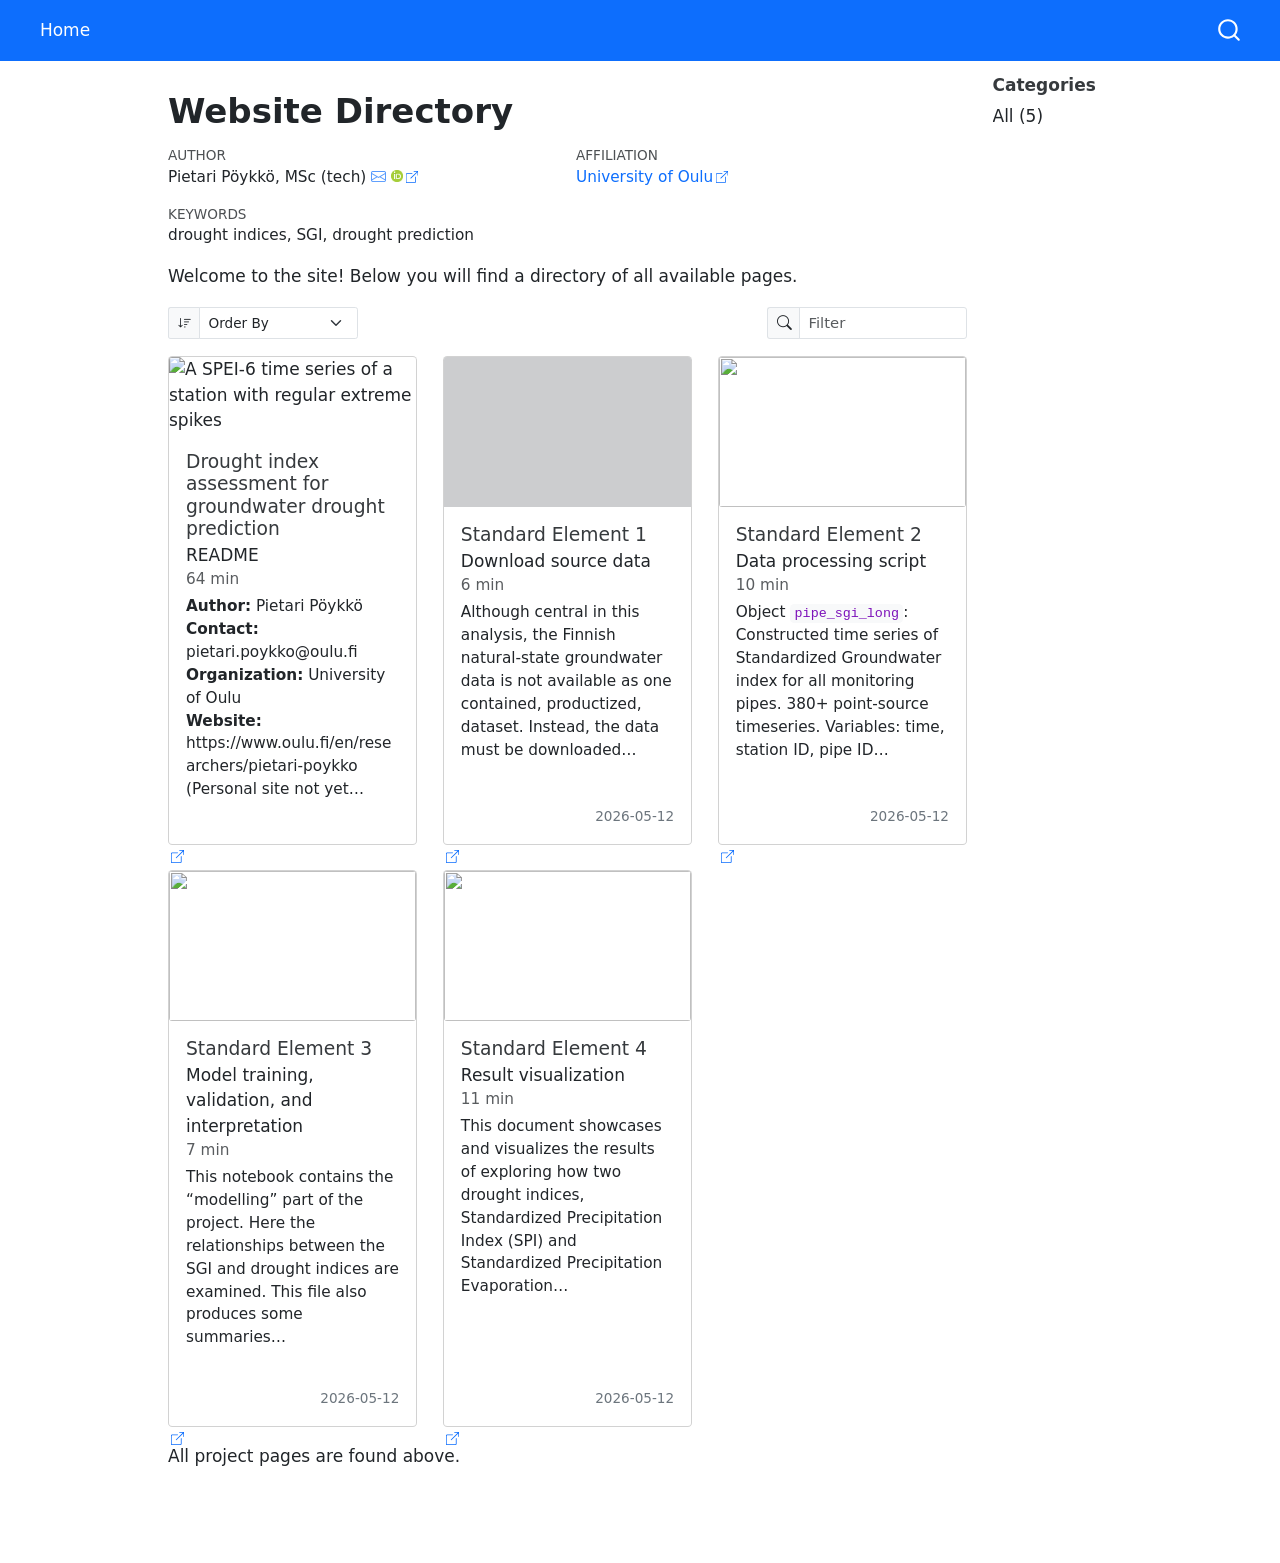
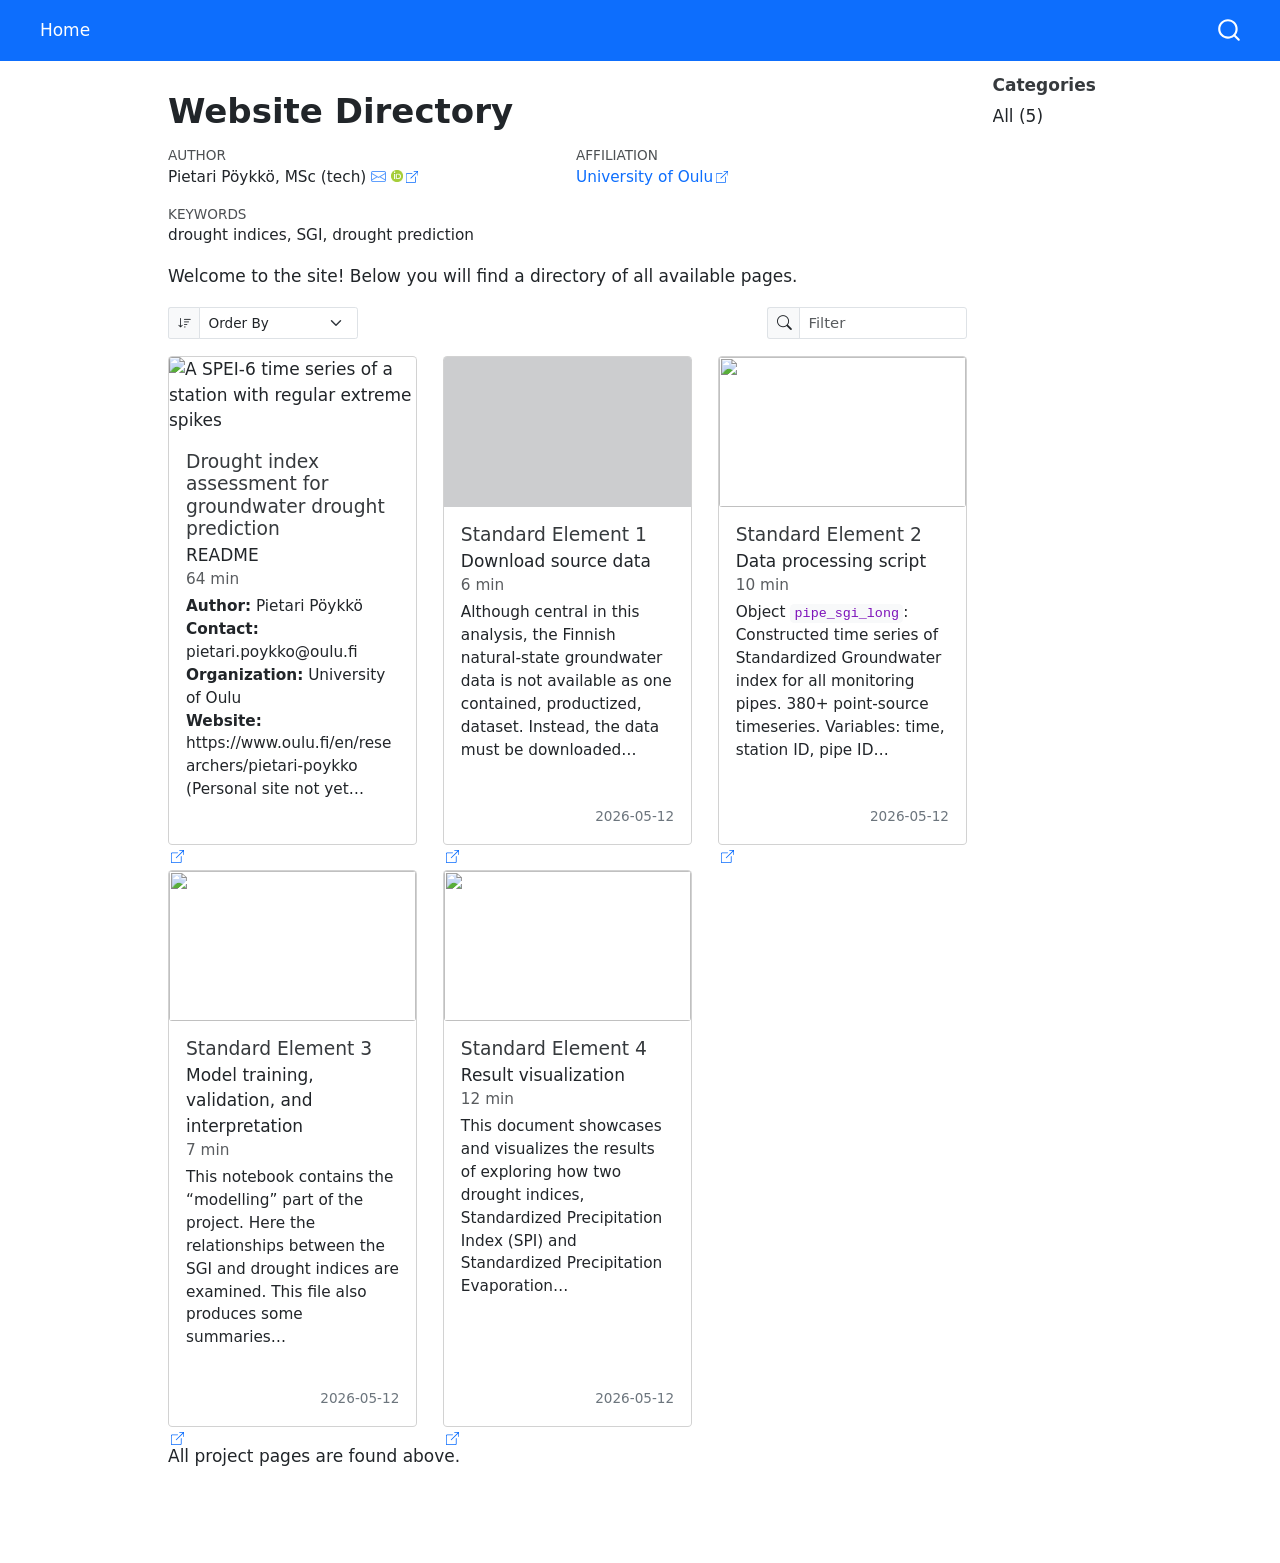
